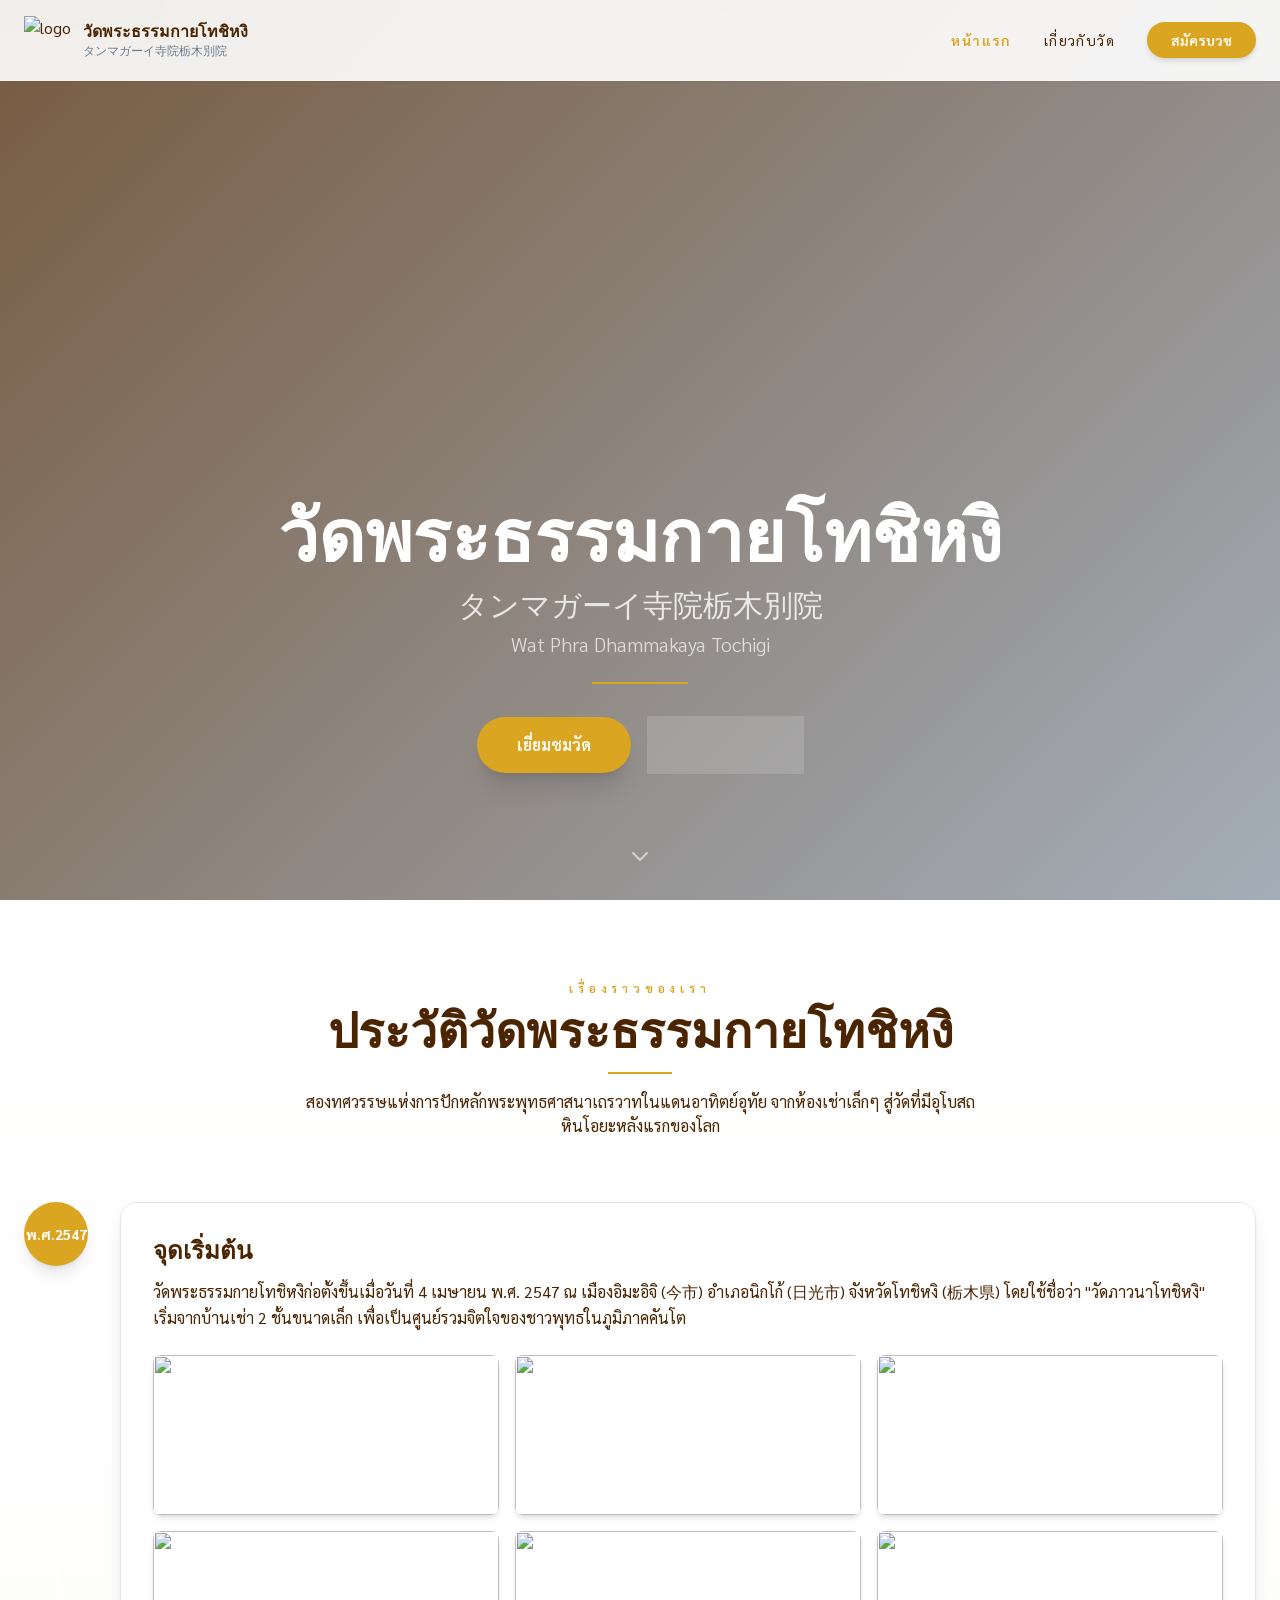
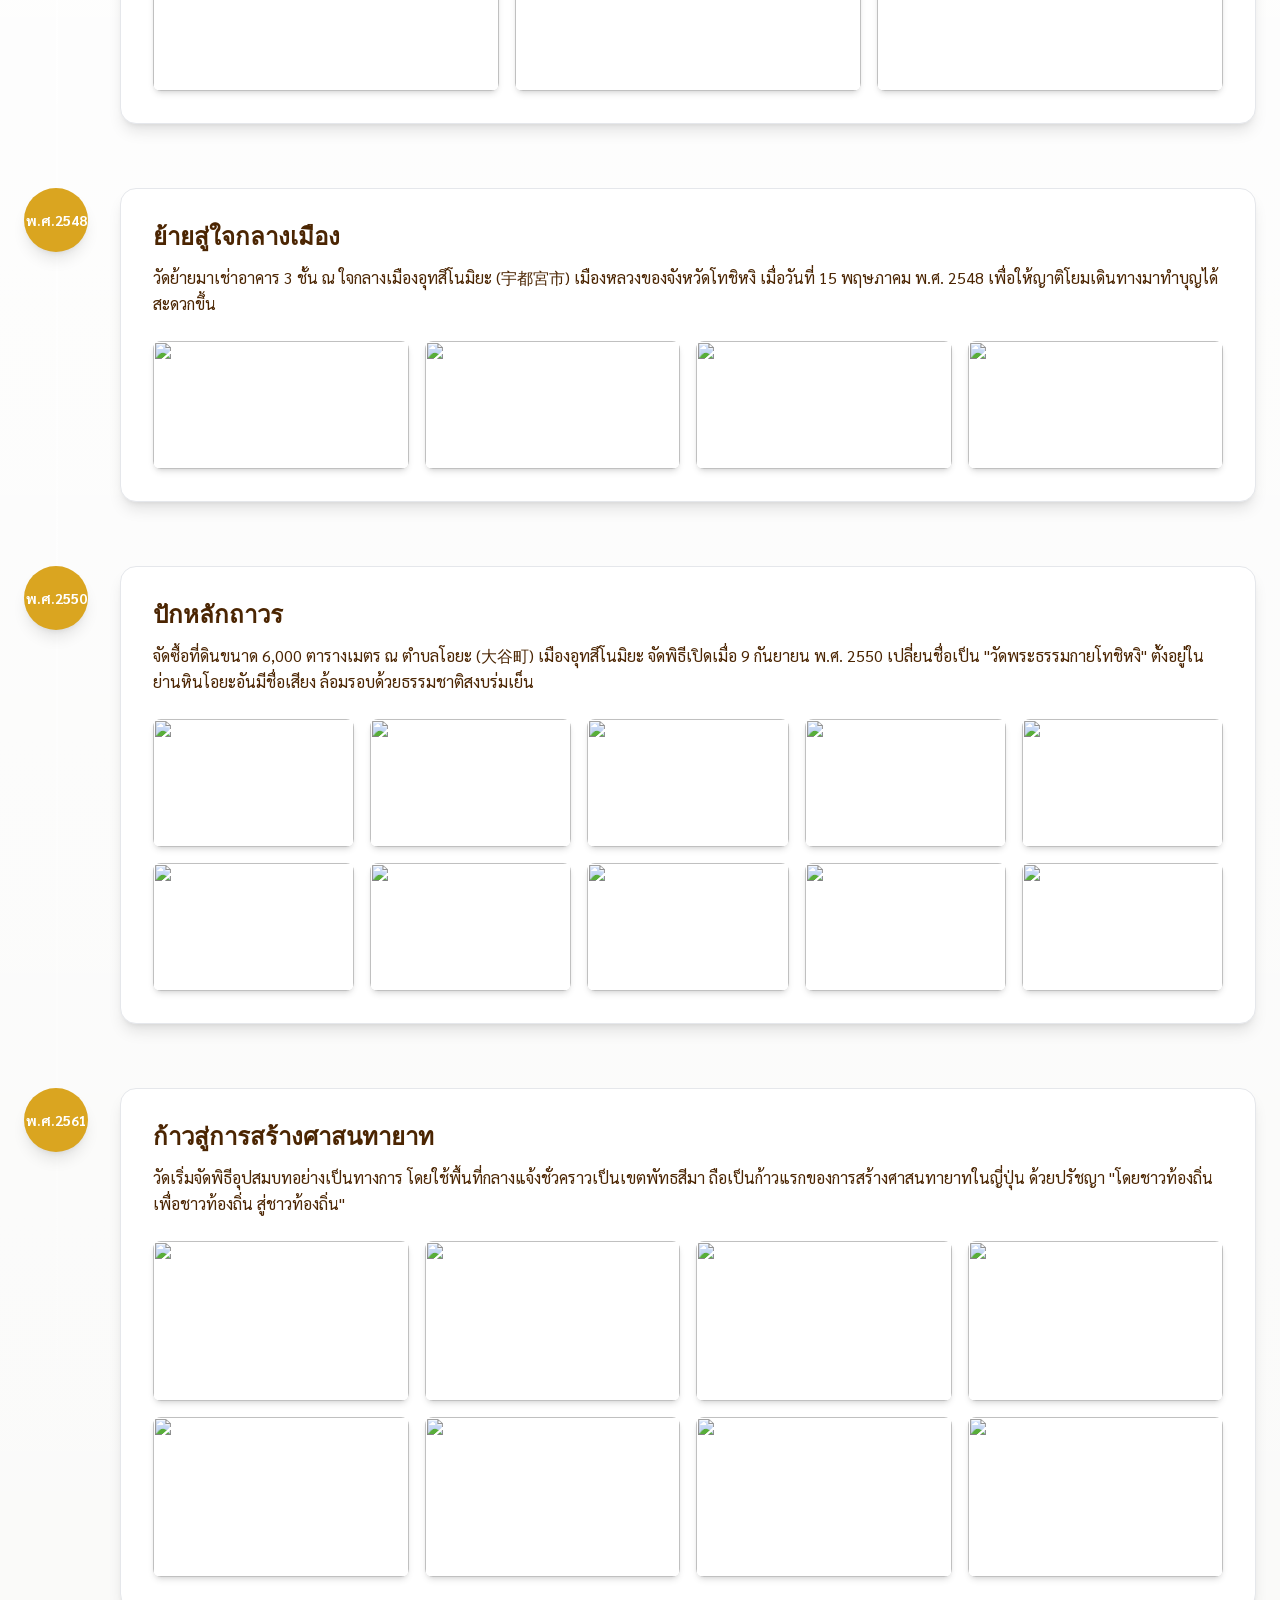
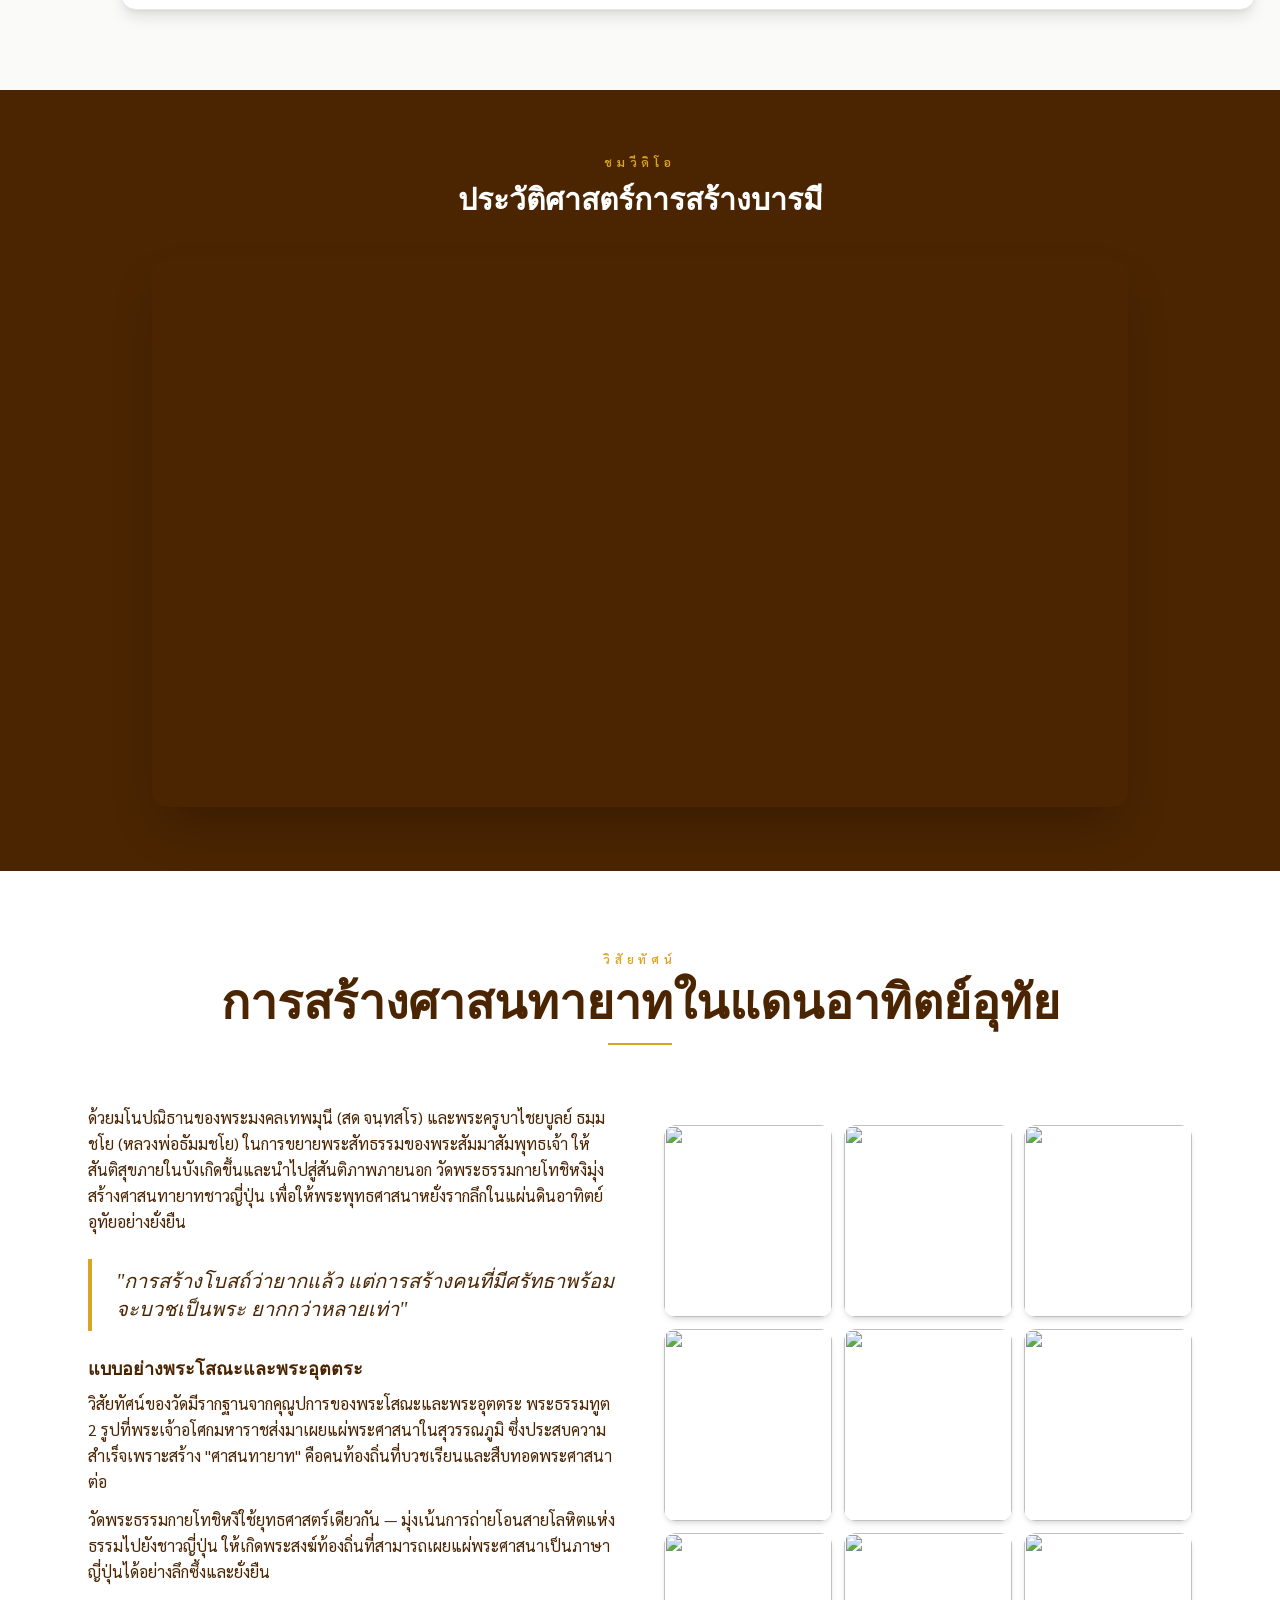
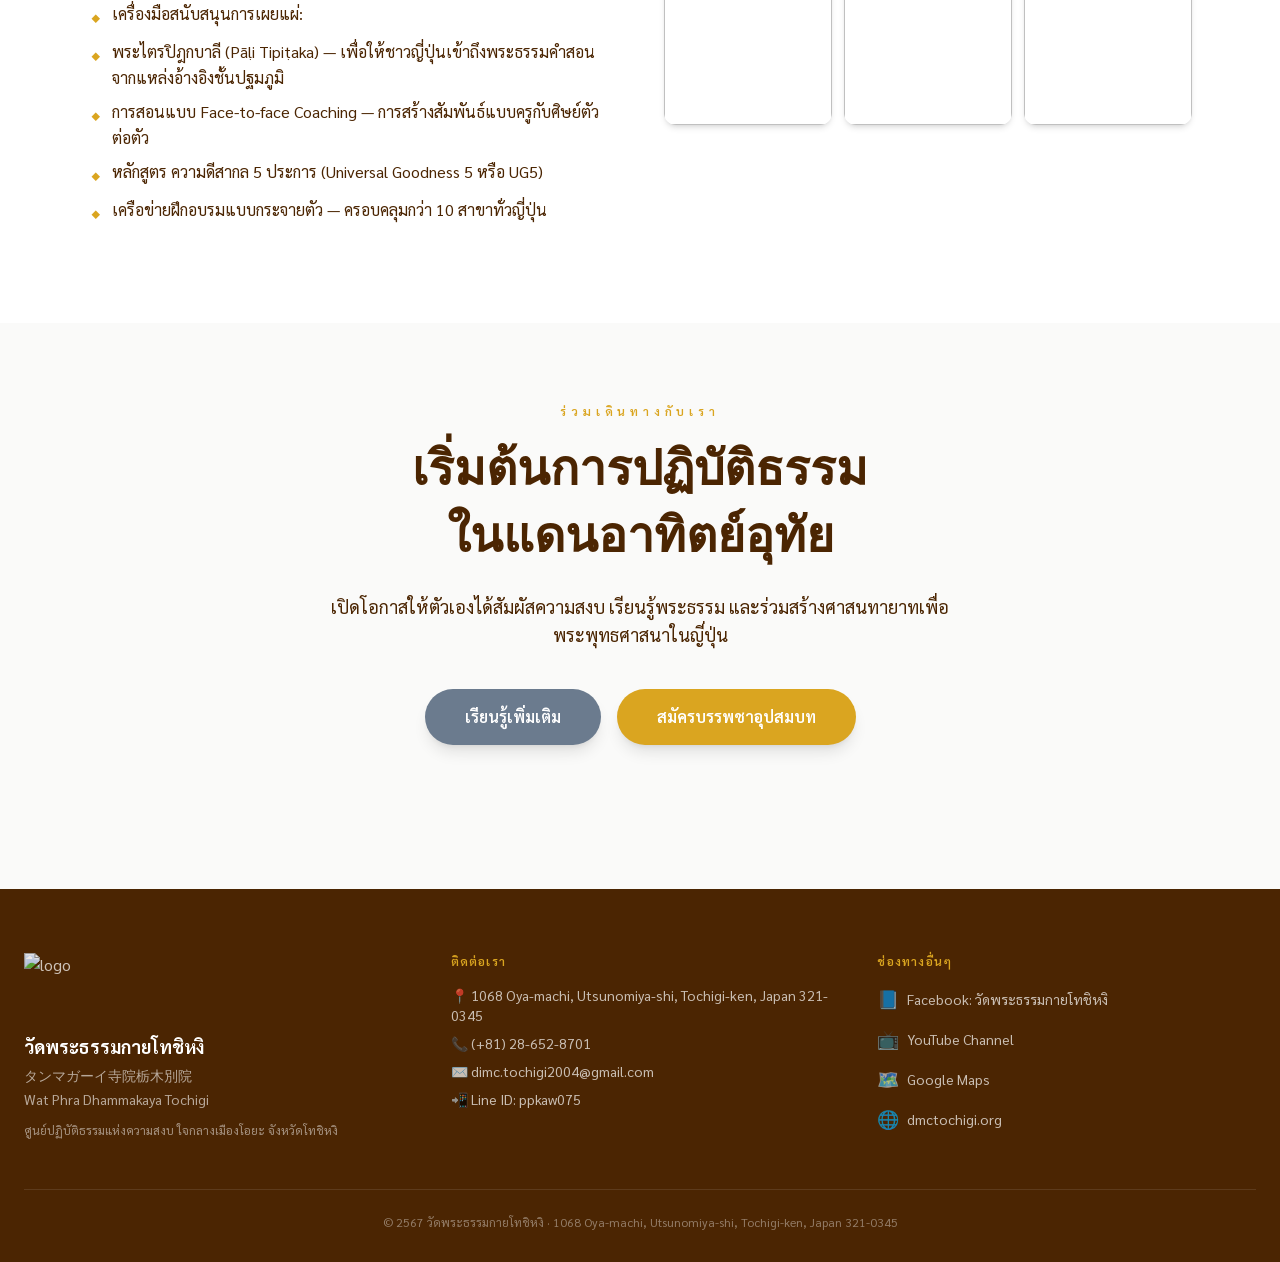
==== index.html @ 0351e1eb "Live edit by Puri" ====
<!DOCTYPE html>
<html lang="th"><head>
  <meta charset="UTF-8">
  <meta name="viewport" content="width=device-width, initial-scale=1.0">
  <title>วัดพระธรรมกายโทชิหงิ — หน้าแรก</title>
  <meta name="description" content="ศูนย์ปฏิบัติธรรมแห่งความสงบ ใจกลางเมืองโอยะ จังหวัดโทชิหงิ">

  <!-- Favicon -->
  <link rel="icon" type="image/png" href="https://pub-a71ab4f1880d46c9ba975e0786421c77.r2.dev/projects/6/images/logo_tochigi_golden_6_1.png">
  <link rel="apple-touch-icon" href="https://pub-a71ab4f1880d46c9ba975e0786421c77.r2.dev/projects/6/images/logo_tochigi_golden_6_1.png">

  <!-- Open Graph -->
  <meta property="og:title" content="วัดพระธรรมกายโทชิหงิ — หน้าแรก">
  <meta property="og:description" content="ศูนย์ปฏิบัติธรรมแห่งความสงบ ใจกลางเมืองโอยะ จังหวัดโทชิหงิ">
  <meta property="og:image" content="https://pub-a71ab4f1880d46c9ba975e0786421c77.r2.dev/projects/6/images/banner_6_193.jpg">
  <meta property="og:type" content="website">

  <!-- Twitter Card -->
  <meta name="twitter:card" content="summary_large_image">
  <meta name="twitter:title" content="วัดพระธรรมกายโทชิหงิ — หน้าแรก">
  <meta name="twitter:description" content="ศูนย์ปฏิบัติธรรมแห่งความสงบ ใจกลางเมืองโอยะ จังหวัดโทชิหงิ">
  <meta name="twitter:image" content="https://pub-a71ab4f1880d46c9ba975e0786421c77.r2.dev/projects/6/images/banner_6_193.jpg">

  <meta name="theme-color" content="#6B7B8E">

  <script src="https://cdn.tailwindcss.com"></script>
  <link href="https://fonts.googleapis.com/css2?family=Sarabun:wght@300;400;500;600;700&amp;family=Noto+Serif+Thai:wght@400;600;700&amp;family=Noto+Serif+JP:wght@400;700&amp;display=swap" rel="stylesheet">

  <style>
    :root {
      --primary: #6B7B8E;
      --accent: #DAA520;
      --dark: #4b2502;
      --secondary: #E0E7ED;
    }
    body { font-family: 'Sarabun', sans-serif; color: var(--dark); }
    .font-serif { font-family: 'Noto Serif Thai', 'Noto Serif JP', serif; }
    .text-primary { color: var(--primary); }
    .text-accent { color: var(--accent); }
    .text-dark { color: var(--dark); }
    .bg-primary { background-color: var(--primary); }
    .bg-accent { background-color: var(--accent); }
    .bg-secondary { background-color: var(--secondary); }
    .border-accent { border-color: var(--accent); }
    .bg-dark { background-color: var(--dark); }

    /* Timeline line */
    .timeline-container::before {
      content: '';
      position: absolute;
      left: 50%;
      transform: translateX(-50%);
      width: 2px;
      height: 100%;
      background: linear-gradient(to bottom, transparent, var(--accent), transparent);
    }

    /* Fade in animation */
    @keyframes fadeInUp {
      from { opacity: 0; transform: translateY(30px); }
      to { opacity: 1; transform: translateY(0); }
    }
    .fade-in { animation: fadeInUp 0.8s ease forwards; }

    /* Scrollbar */
    .scrollbar-thin::-webkit-scrollbar { height: 4px; }
    .scrollbar-thin::-webkit-scrollbar-track { background: #f1f1f1; border-radius: 2px; }
    .scrollbar-thin::-webkit-scrollbar-thumb { background: var(--accent); border-radius: 2px; }

    /* Hero overlay */
    .hero-overlay {
      background: linear-gradient(135deg, rgba(75,37,2,0.75) 0%, rgba(107,123,142,0.6) 100%);
    }
  </style>
<style>*, ::before, ::after{--tw-border-spacing-x:0;--tw-border-spacing-y:0;--tw-translate-x:0;--tw-translate-y:0;--tw-rotate:0;--tw-skew-x:0;--tw-skew-y:0;--tw-scale-x:1;--tw-scale-y:1;--tw-pan-x: ;--tw-pan-y: ;--tw-pinch-zoom: ;--tw-scroll-snap-strictness:proximity;--tw-gradient-from-position: ;--tw-gradient-via-position: ;--tw-gradient-to-position: ;--tw-ordinal: ;--tw-slashed-zero: ;--tw-numeric-figure: ;--tw-numeric-spacing: ;--tw-numeric-fraction: ;--tw-ring-inset: ;--tw-ring-offset-width:0px;--tw-ring-offset-color:#fff;--tw-ring-color:rgb(59 130 246 / 0.5);--tw-ring-offset-shadow:0 0 #0000;--tw-ring-shadow:0 0 #0000;--tw-shadow:0 0 #0000;--tw-shadow-colored:0 0 #0000;--tw-blur: ;--tw-brightness: ;--tw-contrast: ;--tw-grayscale: ;--tw-hue-rotate: ;--tw-invert: ;--tw-saturate: ;--tw-sepia: ;--tw-drop-shadow: ;--tw-backdrop-blur: ;--tw-backdrop-brightness: ;--tw-backdrop-contrast: ;--tw-backdrop-grayscale: ;--tw-backdrop-hue-rotate: ;--tw-backdrop-invert: ;--tw-backdrop-opacity: ;--tw-backdrop-saturate: ;--tw-backdrop-sepia: ;--tw-contain-size: ;--tw-contain-layout: ;--tw-contain-paint: ;--tw-contain-style: }::backdrop{--tw-border-spacing-x:0;--tw-border-spacing-y:0;--tw-translate-x:0;--tw-translate-y:0;--tw-rotate:0;--tw-skew-x:0;--tw-skew-y:0;--tw-scale-x:1;--tw-scale-y:1;--tw-pan-x: ;--tw-pan-y: ;--tw-pinch-zoom: ;--tw-scroll-snap-strictness:proximity;--tw-gradient-from-position: ;--tw-gradient-via-position: ;--tw-gradient-to-position: ;--tw-ordinal: ;--tw-slashed-zero: ;--tw-numeric-figure: ;--tw-numeric-spacing: ;--tw-numeric-fraction: ;--tw-ring-inset: ;--tw-ring-offset-width:0px;--tw-ring-offset-color:#fff;--tw-ring-color:rgb(59 130 246 / 0.5);--tw-ring-offset-shadow:0 0 #0000;--tw-ring-shadow:0 0 #0000;--tw-shadow:0 0 #0000;--tw-shadow-colored:0 0 #0000;--tw-blur: ;--tw-brightness: ;--tw-contrast: ;--tw-grayscale: ;--tw-hue-rotate: ;--tw-invert: ;--tw-saturate: ;--tw-sepia: ;--tw-drop-shadow: ;--tw-backdrop-blur: ;--tw-backdrop-brightness: ;--tw-backdrop-contrast: ;--tw-backdrop-grayscale: ;--tw-backdrop-hue-rotate: ;--tw-backdrop-invert: ;--tw-backdrop-opacity: ;--tw-backdrop-saturate: ;--tw-backdrop-sepia: ;--tw-contain-size: ;--tw-contain-layout: ;--tw-contain-paint: ;--tw-contain-style: }/* ! tailwindcss v3.4.17 | MIT License | https://tailwindcss.com */*,::after,::before{box-sizing:border-box;border-width:0;border-style:solid;border-color:#e5e7eb}::after,::before{--tw-content:''}:host,html{line-height:1.5;-webkit-text-size-adjust:100%;-moz-tab-size:4;tab-size:4;font-family:ui-sans-serif, system-ui, sans-serif, "Apple Color Emoji", "Segoe UI Emoji", "Segoe UI Symbol", "Noto Color Emoji";font-feature-settings:normal;font-variation-settings:normal;-webkit-tap-highlight-color:transparent}body{margin:0;line-height:inherit}hr{height:0;color:inherit;border-top-width:1px}abbr:where([title]){-webkit-text-decoration:underline dotted;text-decoration:underline dotted}h1,h2,h3,h4,h5,h6{font-size:inherit;font-weight:inherit}a{color:inherit;text-decoration:inherit}b,strong{font-weight:bolder}code,kbd,pre,samp{font-family:ui-monospace, SFMono-Regular, Menlo, Monaco, Consolas, "Liberation Mono", "Courier New", monospace;font-feature-settings:normal;font-variation-settings:normal;font-size:1em}small{font-size:80%}sub,sup{font-size:75%;line-height:0;position:relative;vertical-align:baseline}sub{bottom:-.25em}sup{top:-.5em}table{text-indent:0;border-color:inherit;border-collapse:collapse}button,input,optgroup,select,textarea{font-family:inherit;font-feature-settings:inherit;font-variation-settings:inherit;font-size:100%;font-weight:inherit;line-height:inherit;letter-spacing:inherit;color:inherit;margin:0;padding:0}button,select{text-transform:none}button,input:where([type=button]),input:where([type=reset]),input:where([type=submit]){-webkit-appearance:button;background-color:transparent;background-image:none}:-moz-focusring{outline:auto}:-moz-ui-invalid{box-shadow:none}progress{vertical-align:baseline}::-webkit-inner-spin-button,::-webkit-outer-spin-button{height:auto}[type=search]{-webkit-appearance:textfield;outline-offset:-2px}::-webkit-search-decoration{-webkit-appearance:none}::-webkit-file-upload-button{-webkit-appearance:button;font:inherit}summary{display:list-item}blockquote,dd,dl,figure,h1,h2,h3,h4,h5,h6,hr,p,pre{margin:0}fieldset{margin:0;padding:0}legend{padding:0}menu,ol,ul{list-style:none;margin:0;padding:0}dialog{padding:0}textarea{resize:vertical}input::placeholder,textarea::placeholder{opacity:1;color:#9ca3af}[role=button],button{cursor:pointer}:disabled{cursor:default}audio,canvas,embed,iframe,img,object,svg,video{display:block;vertical-align:middle}img,video{max-width:100%;height:auto}[hidden]:where(:not([hidden=until-found])){display:none}.fixed{position:fixed}.absolute{position:absolute}.relative{position:relative}.inset-0{inset:0px}.bottom-8{bottom:2rem}.left-1\/2{left:50%}.top-0{top:0px}.z-0{z-index:0}.z-10{z-index:10}.z-50{z-index:50}.mx-auto{margin-left:auto;margin-right:auto}.my-3{margin-top:0.75rem;margin-bottom:0.75rem}.my-4{margin-top:1rem;margin-bottom:1rem}.my-6{margin-top:1.5rem;margin-bottom:1.5rem}.mb-1{margin-bottom:0.25rem}.mb-10{margin-bottom:2.5rem}.mb-12{margin-bottom:3rem}.mb-16{margin-bottom:4rem}.mb-2{margin-bottom:0.5rem}.mb-3{margin-bottom:0.75rem}.mb-4{margin-bottom:1rem}.mb-6{margin-bottom:1.5rem}.mb-8{margin-bottom:2rem}.ml-auto{margin-left:auto}.mt-1{margin-top:0.25rem}.mt-16{margin-top:4rem}.mt-2{margin-top:0.5rem}.mt-3{margin-top:0.75rem}.mt-4{margin-top:1rem}.mt-6{margin-top:1.5rem}.mt-8{margin-top:2rem}.block{display:block}.flex{display:flex}.grid{display:grid}.hidden{display:none}.h-0\.5{height:0.125rem}.h-12{height:3rem}.h-16{height:4rem}.h-24{height:6rem}.h-4{height:1rem}.h-48{height:12rem}.h-6{height:1.5rem}.h-full{height:100%}.min-h-screen{min-height:100vh}.w-16{width:4rem}.w-24{width:6rem}.w-36{width:9rem}.w-4{width:1rem}.w-5\/12{width:41.666667%}.w-6{width:1.5rem}.w-auto{width:auto}.w-full{width:100%}.max-w-2xl{max-width:42rem}.max-w-4xl{max-width:56rem}.max-w-5xl{max-width:64rem}.max-w-6xl{max-width:72rem}.max-w-7xl{max-width:80rem}.flex-shrink-0{flex-shrink:0}.-translate-x-1\/2{--tw-translate-x:-50%;transform:translate(var(--tw-translate-x), var(--tw-translate-y)) rotate(var(--tw-rotate)) skewX(var(--tw-skew-x)) skewY(var(--tw-skew-y)) scaleX(var(--tw-scale-x)) scaleY(var(--tw-scale-y))}@keyframes bounce{0%, 100%{transform:translateY(-25%);animation-timing-function:cubic-bezier(0.8,0,1,1)}50%{transform:none;animation-timing-function:cubic-bezier(0,0,0.2,1)}}.animate-bounce{animation:bounce 1s infinite}.grid-cols-1{grid-template-columns:repeat(1, minmax(0, 1fr))}.grid-cols-2{grid-template-columns:repeat(2, minmax(0, 1fr))}.flex-col{flex-direction:column}.items-start{align-items:flex-start}.items-center{align-items:center}.justify-center{justify-content:center}.justify-between{justify-content:space-between}.gap-12{gap:3rem}.gap-2{gap:0.5rem}.gap-3{gap:0.75rem}.gap-4{gap:1rem}.gap-8{gap:2rem}.space-y-2 > :not([hidden]) ~ :not([hidden]){--tw-space-y-reverse:0;margin-top:calc(0.5rem * calc(1 - var(--tw-space-y-reverse)));margin-bottom:calc(0.5rem * var(--tw-space-y-reverse))}.space-y-3 > :not([hidden]) ~ :not([hidden]){--tw-space-y-reverse:0;margin-top:calc(0.75rem * calc(1 - var(--tw-space-y-reverse)));margin-bottom:calc(0.75rem * var(--tw-space-y-reverse))}.overflow-hidden{overflow:hidden}.overflow-x-auto{overflow-x:auto}.rounded-2xl{border-radius:1rem}.rounded-full{border-radius:9999px}.rounded-lg{border-radius:0.5rem}.rounded-xl{border-radius:0.75rem}.border{border-width:1px}.border-4{border-width:4px}.border-b{border-bottom-width:1px}.border-l-4{border-left-width:4px}.border-t{border-top-width:1px}.border-stone-100{--tw-border-opacity:1;border-color:rgb(245 245 244 / var(--tw-border-opacity, 1))}.border-stone-50{--tw-border-opacity:1;border-color:rgb(250 250 249 / var(--tw-border-opacity, 1))}.border-white{--tw-border-opacity:1;border-color:rgb(255 255 255 / var(--tw-border-opacity, 1))}.border-white\/10{border-color:rgb(255 255 255 / 0.1)}.border-white\/40{border-color:rgb(255 255 255 / 0.4)}.bg-stone-50{--tw-bg-opacity:1;background-color:rgb(250 250 249 / var(--tw-bg-opacity, 1))}.bg-white{--tw-bg-opacity:1;background-color:rgb(255 255 255 / var(--tw-bg-opacity, 1))}.bg-white\/15{background-color:rgb(255 255 255 / 0.15)}.bg-white\/90{background-color:rgb(255 255 255 / 0.9)}.bg-gradient-to-br{background-image:linear-gradient(to bottom right, var(--tw-gradient-stops))}.object-contain{object-fit:contain}.object-cover{object-fit:cover}.p-6{padding:1.5rem}.px-10{padding-left:2.5rem;padding-right:2.5rem}.px-3{padding-left:0.75rem;padding-right:0.75rem}.px-6{padding-left:1.5rem;padding-right:1.5rem}.py-1{padding-top:0.25rem;padding-bottom:0.25rem}.py-16{padding-top:4rem;padding-bottom:4rem}.py-2{padding-top:0.5rem;padding-bottom:0.5rem}.py-20{padding-top:5rem;padding-bottom:5rem}.py-24{padding-top:6rem;padding-bottom:6rem}.py-4{padding-top:1rem;padding-bottom:1rem}.pb-2{padding-bottom:0.5rem}.pb-8{padding-bottom:2rem}.pl-10{padding-left:2.5rem}.pl-6{padding-left:1.5rem}.pr-10{padding-right:2.5rem}.pt-16{padding-top:4rem}.pt-20{padding-top:5rem}.pt-6{padding-top:1.5rem}.text-center{text-align:center}.text-right{text-align:right}.font-serif{font-family:ui-serif, Georgia, Cambria, "Times New Roman", Times, serif}.text-2xl{font-size:1.5rem;line-height:2rem}.text-3xl{font-size:1.875rem;line-height:2.25rem}.text-4xl{font-size:2.25rem;line-height:2.5rem}.text-5xl{font-size:3rem;line-height:1}.text-base{font-size:1rem;line-height:1.5rem}.text-lg{font-size:1.125rem;line-height:1.75rem}.text-sm{font-size:0.875rem;line-height:1.25rem}.text-xl{font-size:1.25rem;line-height:1.75rem}.text-xs{font-size:0.75rem;line-height:1rem}.font-bold{font-weight:700}.font-light{font-weight:300}.font-semibold{font-weight:600}.uppercase{text-transform:uppercase}.italic{font-style:italic}.leading-relaxed{line-height:1.625}.leading-tight{line-height:1.25}.tracking-\[0\.4em\]{letter-spacing:0.4em}.tracking-wider{letter-spacing:0.05em}.tracking-widest{letter-spacing:0.1em}.text-white{--tw-text-opacity:1;color:rgb(255 255 255 / var(--tw-text-opacity, 1))}.text-white\/40{color:rgb(255 255 255 / 0.4)}.text-white\/50{color:rgb(255 255 255 / 0.5)}.text-white\/60{color:rgb(255 255 255 / 0.6)}.text-white\/70{color:rgb(255 255 255 / 0.7)}.text-white\/80{color:rgb(255 255 255 / 0.8)}.opacity-90{opacity:0.9}.shadow-2xl{--tw-shadow:0 25px 50px -12px rgb(0 0 0 / 0.25);--tw-shadow-colored:0 25px 50px -12px var(--tw-shadow-color);box-shadow:var(--tw-ring-offset-shadow, 0 0 #0000), var(--tw-ring-shadow, 0 0 #0000), var(--tw-shadow)}.shadow-lg{--tw-shadow:0 10px 15px -3px rgb(0 0 0 / 0.1), 0 4px 6px -4px rgb(0 0 0 / 0.1);--tw-shadow-colored:0 10px 15px -3px var(--tw-shadow-color), 0 4px 6px -4px var(--tw-shadow-color);box-shadow:var(--tw-ring-offset-shadow, 0 0 #0000), var(--tw-ring-shadow, 0 0 #0000), var(--tw-shadow)}.shadow-md{--tw-shadow:0 4px 6px -1px rgb(0 0 0 / 0.1), 0 2px 4px -2px rgb(0 0 0 / 0.1);--tw-shadow-colored:0 4px 6px -1px var(--tw-shadow-color), 0 2px 4px -2px var(--tw-shadow-color);box-shadow:var(--tw-ring-offset-shadow, 0 0 #0000), var(--tw-ring-shadow, 0 0 #0000), var(--tw-shadow)}.shadow-sm{--tw-shadow:0 1px 2px 0 rgb(0 0 0 / 0.05);--tw-shadow-colored:0 1px 2px 0 var(--tw-shadow-color);box-shadow:var(--tw-ring-offset-shadow, 0 0 #0000), var(--tw-ring-shadow, 0 0 #0000), var(--tw-shadow)}.shadow-xl{--tw-shadow:0 20px 25px -5px rgb(0 0 0 / 0.1), 0 8px 10px -6px rgb(0 0 0 / 0.1);--tw-shadow-colored:0 20px 25px -5px var(--tw-shadow-color), 0 8px 10px -6px var(--tw-shadow-color);box-shadow:var(--tw-ring-offset-shadow, 0 0 #0000), var(--tw-ring-shadow, 0 0 #0000), var(--tw-shadow)}.backdrop-blur-md{--tw-backdrop-blur:blur(12px);-webkit-backdrop-filter:var(--tw-backdrop-blur) var(--tw-backdrop-brightness) var(--tw-backdrop-contrast) var(--tw-backdrop-grayscale) var(--tw-backdrop-hue-rotate) var(--tw-backdrop-invert) var(--tw-backdrop-opacity) var(--tw-backdrop-saturate) var(--tw-backdrop-sepia);backdrop-filter:var(--tw-backdrop-blur) var(--tw-backdrop-brightness) var(--tw-backdrop-contrast) var(--tw-backdrop-grayscale) var(--tw-backdrop-hue-rotate) var(--tw-backdrop-invert) var(--tw-backdrop-opacity) var(--tw-backdrop-saturate) var(--tw-backdrop-sepia)}.backdrop-blur-sm{--tw-backdrop-blur:blur(4px);-webkit-backdrop-filter:var(--tw-backdrop-blur) var(--tw-backdrop-brightness) var(--tw-backdrop-contrast) var(--tw-backdrop-grayscale) var(--tw-backdrop-hue-rotate) var(--tw-backdrop-invert) var(--tw-backdrop-opacity) var(--tw-backdrop-saturate) var(--tw-backdrop-sepia);backdrop-filter:var(--tw-backdrop-blur) var(--tw-backdrop-brightness) var(--tw-backdrop-contrast) var(--tw-backdrop-grayscale) var(--tw-backdrop-hue-rotate) var(--tw-backdrop-invert) var(--tw-backdrop-opacity) var(--tw-backdrop-saturate) var(--tw-backdrop-sepia)}.transition-all{transition-property:all;transition-timing-function:cubic-bezier(0.4, 0, 0.2, 1);transition-duration:150ms}.transition-colors{transition-property:color, background-color, border-color, fill, stroke, -webkit-text-decoration-color;transition-property:color, background-color, border-color, text-decoration-color, fill, stroke;transition-property:color, background-color, border-color, text-decoration-color, fill, stroke, -webkit-text-decoration-color;transition-timing-function:cubic-bezier(0.4, 0, 0.2, 1);transition-duration:150ms}.transition-shadow{transition-property:box-shadow;transition-timing-function:cubic-bezier(0.4, 0, 0.2, 1);transition-duration:150ms}.transition-transform{transition-property:transform;transition-timing-function:cubic-bezier(0.4, 0, 0.2, 1);transition-duration:150ms}.duration-300{transition-duration:300ms}.hover\:-translate-y-1:hover{--tw-translate-y:-0.25rem;transform:translate(var(--tw-translate-x), var(--tw-translate-y)) rotate(var(--tw-rotate)) skewX(var(--tw-skew-x)) skewY(var(--tw-skew-y)) scaleX(var(--tw-scale-x)) scaleY(var(--tw-scale-y))}.hover\:scale-105:hover{--tw-scale-x:1.05;--tw-scale-y:1.05;transform:translate(var(--tw-translate-x), var(--tw-translate-y)) rotate(var(--tw-rotate)) skewX(var(--tw-skew-x)) skewY(var(--tw-skew-y)) scaleX(var(--tw-scale-x)) scaleY(var(--tw-scale-y))}.hover\:bg-white\/25:hover{background-color:rgb(255 255 255 / 0.25)}.hover\:text-white:hover{--tw-text-opacity:1;color:rgb(255 255 255 / var(--tw-text-opacity, 1))}.hover\:shadow-2xl:hover{--tw-shadow:0 25px 50px -12px rgb(0 0 0 / 0.25);--tw-shadow-colored:0 25px 50px -12px var(--tw-shadow-color);box-shadow:var(--tw-ring-offset-shadow, 0 0 #0000), var(--tw-ring-shadow, 0 0 #0000), var(--tw-shadow)}.hover\:shadow-md:hover{--tw-shadow:0 4px 6px -1px rgb(0 0 0 / 0.1), 0 2px 4px -2px rgb(0 0 0 / 0.1);--tw-shadow-colored:0 4px 6px -1px var(--tw-shadow-color), 0 2px 4px -2px var(--tw-shadow-color);box-shadow:var(--tw-ring-offset-shadow, 0 0 #0000), var(--tw-ring-shadow, 0 0 #0000), var(--tw-shadow)}.hover\:shadow-xl:hover{--tw-shadow:0 20px 25px -5px rgb(0 0 0 / 0.1), 0 8px 10px -6px rgb(0 0 0 / 0.1);--tw-shadow-colored:0 20px 25px -5px var(--tw-shadow-color), 0 8px 10px -6px var(--tw-shadow-color);box-shadow:var(--tw-ring-offset-shadow, 0 0 #0000), var(--tw-ring-shadow, 0 0 #0000), var(--tw-shadow)}@media (min-width: 640px){.sm\:flex-row{flex-direction:row}}@media (min-width: 768px){.md\:flex{display:flex}.md\:hidden{display:none}.md\:grid-cols-2{grid-template-columns:repeat(2, minmax(0, 1fr))}.md\:grid-cols-3{grid-template-columns:repeat(3, minmax(0, 1fr))}.md\:text-3xl{font-size:1.875rem;line-height:2.25rem}.md\:text-5xl{font-size:3rem;line-height:1}.md\:text-7xl{font-size:4.5rem;line-height:1}.md\:text-xl{font-size:1.25rem;line-height:1.75rem}}</style><style>*, ::before, ::after{--tw-border-spacing-x:0;--tw-border-spacing-y:0;--tw-translate-x:0;--tw-translate-y:0;--tw-rotate:0;--tw-skew-x:0;--tw-skew-y:0;--tw-scale-x:1;--tw-scale-y:1;--tw-pan-x: ;--tw-pan-y: ;--tw-pinch-zoom: ;--tw-scroll-snap-strictness:proximity;--tw-gradient-from-position: ;--tw-gradient-via-position: ;--tw-gradient-to-position: ;--tw-ordinal: ;--tw-slashed-zero: ;--tw-numeric-figure: ;--tw-numeric-spacing: ;--tw-numeric-fraction: ;--tw-ring-inset: ;--tw-ring-offset-width:0px;--tw-ring-offset-color:#fff;--tw-ring-color:rgb(59 130 246 / 0.5);--tw-ring-offset-shadow:0 0 #0000;--tw-ring-shadow:0 0 #0000;--tw-shadow:0 0 #0000;--tw-shadow-colored:0 0 #0000;--tw-blur: ;--tw-brightness: ;--tw-contrast: ;--tw-grayscale: ;--tw-hue-rotate: ;--tw-invert: ;--tw-saturate: ;--tw-sepia: ;--tw-drop-shadow: ;--tw-backdrop-blur: ;--tw-backdrop-brightness: ;--tw-backdrop-contrast: ;--tw-backdrop-grayscale: ;--tw-backdrop-hue-rotate: ;--tw-backdrop-invert: ;--tw-backdrop-opacity: ;--tw-backdrop-saturate: ;--tw-backdrop-sepia: ;--tw-contain-size: ;--tw-contain-layout: ;--tw-contain-paint: ;--tw-contain-style: }::backdrop{--tw-border-spacing-x:0;--tw-border-spacing-y:0;--tw-translate-x:0;--tw-translate-y:0;--tw-rotate:0;--tw-skew-x:0;--tw-skew-y:0;--tw-scale-x:1;--tw-scale-y:1;--tw-pan-x: ;--tw-pan-y: ;--tw-pinch-zoom: ;--tw-scroll-snap-strictness:proximity;--tw-gradient-from-position: ;--tw-gradient-via-position: ;--tw-gradient-to-position: ;--tw-ordinal: ;--tw-slashed-zero: ;--tw-numeric-figure: ;--tw-numeric-spacing: ;--tw-numeric-fraction: ;--tw-ring-inset: ;--tw-ring-offset-width:0px;--tw-ring-offset-color:#fff;--tw-ring-color:rgb(59 130 246 / 0.5);--tw-ring-offset-shadow:0 0 #0000;--tw-ring-shadow:0 0 #0000;--tw-shadow:0 0 #0000;--tw-shadow-colored:0 0 #0000;--tw-blur: ;--tw-brightness: ;--tw-contrast: ;--tw-grayscale: ;--tw-hue-rotate: ;--tw-invert: ;--tw-saturate: ;--tw-sepia: ;--tw-drop-shadow: ;--tw-backdrop-blur: ;--tw-backdrop-brightness: ;--tw-backdrop-contrast: ;--tw-backdrop-grayscale: ;--tw-backdrop-hue-rotate: ;--tw-backdrop-invert: ;--tw-backdrop-opacity: ;--tw-backdrop-saturate: ;--tw-backdrop-sepia: ;--tw-contain-size: ;--tw-contain-layout: ;--tw-contain-paint: ;--tw-contain-style: }/* ! tailwindcss v3.4.17 | MIT License | https://tailwindcss.com */*,::after,::before{box-sizing:border-box;border-width:0;border-style:solid;border-color:#e5e7eb}::after,::before{--tw-content:''}:host,html{line-height:1.5;-webkit-text-size-adjust:100%;-moz-tab-size:4;tab-size:4;font-family:ui-sans-serif, system-ui, sans-serif, "Apple Color Emoji", "Segoe UI Emoji", "Segoe UI Symbol", "Noto Color Emoji";font-feature-settings:normal;font-variation-settings:normal;-webkit-tap-highlight-color:transparent}body{margin:0;line-height:inherit}hr{height:0;color:inherit;border-top-width:1px}abbr:where([title]){-webkit-text-decoration:underline dotted;text-decoration:underline dotted}h1,h2,h3,h4,h5,h6{font-size:inherit;font-weight:inherit}a{color:inherit;text-decoration:inherit}b,strong{font-weight:bolder}code,kbd,pre,samp{font-family:ui-monospace, SFMono-Regular, Menlo, Monaco, Consolas, "Liberation Mono", "Courier New", monospace;font-feature-settings:normal;font-variation-settings:normal;font-size:1em}small{font-size:80%}sub,sup{font-size:75%;line-height:0;position:relative;vertical-align:baseline}sub{bottom:-.25em}sup{top:-.5em}table{text-indent:0;border-color:inherit;border-collapse:collapse}button,input,optgroup,select,textarea{font-family:inherit;font-feature-settings:inherit;font-variation-settings:inherit;font-size:100%;font-weight:inherit;line-height:inherit;letter-spacing:inherit;color:inherit;margin:0;padding:0}button,select{text-transform:none}button,input:where([type=button]),input:where([type=reset]),input:where([type=submit]){-webkit-appearance:button;background-color:transparent;background-image:none}:-moz-focusring{outline:auto}:-moz-ui-invalid{box-shadow:none}progress{vertical-align:baseline}::-webkit-inner-spin-button,::-webkit-outer-spin-button{height:auto}[type=search]{-webkit-appearance:textfield;outline-offset:-2px}::-webkit-search-decoration{-webkit-appearance:none}::-webkit-file-upload-button{-webkit-appearance:button;font:inherit}summary{display:list-item}blockquote,dd,dl,figure,h1,h2,h3,h4,h5,h6,hr,p,pre{margin:0}fieldset{margin:0;padding:0}legend{padding:0}menu,ol,ul{list-style:none;margin:0;padding:0}dialog{padding:0}textarea{resize:vertical}input::placeholder,textarea::placeholder{opacity:1;color:#9ca3af}[role=button],button{cursor:pointer}:disabled{cursor:default}audio,canvas,embed,iframe,img,object,svg,video{display:block;vertical-align:middle}img,video{max-width:100%;height:auto}[hidden]:where(:not([hidden=until-found])){display:none}.fixed{position:fixed}.absolute{position:absolute}.relative{position:relative}.inset-0{inset:0px}.bottom-8{bottom:2rem}.left-1\/2{left:50%}.top-0{top:0px}.bottom-0{bottom:0px}.left-0{left:0px}.z-0{z-index:0}.z-10{z-index:10}.z-50{z-index:50}.mx-auto{margin-left:auto;margin-right:auto}.my-3{margin-top:0.75rem;margin-bottom:0.75rem}.my-4{margin-top:1rem;margin-bottom:1rem}.my-6{margin-top:1.5rem;margin-bottom:1.5rem}.mb-1{margin-bottom:0.25rem}.mb-10{margin-bottom:2.5rem}.mb-12{margin-bottom:3rem}.mb-16{margin-bottom:4rem}.mb-2{margin-bottom:0.5rem}.mb-3{margin-bottom:0.75rem}.mb-4{margin-bottom:1rem}.mb-6{margin-bottom:1.5rem}.mb-8{margin-bottom:2rem}.ml-auto{margin-left:auto}.mt-1{margin-top:0.25rem}.mt-16{margin-top:4rem}.mt-2{margin-top:0.5rem}.mt-3{margin-top:0.75rem}.mt-4{margin-top:1rem}.mt-6{margin-top:1.5rem}.mt-8{margin-top:2rem}.ml-8{margin-left:2rem}.block{display:block}.inline-block{display:inline-block}.flex{display:flex}.grid{display:grid}.hidden{display:none}.h-0\.5{height:0.125rem}.h-12{height:3rem}.h-16{height:4rem}.h-24{height:6rem}.h-4{height:1rem}.h-48{height:12rem}.h-6{height:1.5rem}.h-full{height:100%}.h-32{height:8rem}.h-40{height:10rem}.min-h-screen{min-height:100vh}.w-16{width:4rem}.w-24{width:6rem}.w-36{width:9rem}.w-4{width:1rem}.w-5\/12{width:41.666667%}.w-6{width:1.5rem}.w-auto{width:auto}.w-full{width:100%}.w-0\.5{width:0.125rem}.max-w-2xl{max-width:42rem}.max-w-4xl{max-width:56rem}.max-w-5xl{max-width:64rem}.max-w-6xl{max-width:72rem}.max-w-7xl{max-width:80rem}.flex-1{flex:1 1 0%}.flex-shrink-0{flex-shrink:0}.-translate-x-1\/2{--tw-translate-x:-50%;transform:translate(var(--tw-translate-x), var(--tw-translate-y)) rotate(var(--tw-rotate)) skewX(var(--tw-skew-x)) skewY(var(--tw-skew-y)) scaleX(var(--tw-scale-x)) scaleY(var(--tw-scale-y))}@keyframes bounce{0%, 100%{transform:translateY(-25%);animation-timing-function:cubic-bezier(0.8,0,1,1)}50%{transform:none;animation-timing-function:cubic-bezier(0,0,0.2,1)}}.animate-bounce{animation:bounce 1s infinite}.grid-cols-1{grid-template-columns:repeat(1, minmax(0, 1fr))}.grid-cols-2{grid-template-columns:repeat(2, minmax(0, 1fr))}.flex-col{flex-direction:column}.items-start{align-items:flex-start}.items-center{align-items:center}.justify-center{justify-content:center}.justify-between{justify-content:space-between}.gap-12{gap:3rem}.gap-2{gap:0.5rem}.gap-3{gap:0.75rem}.gap-4{gap:1rem}.gap-8{gap:2rem}.space-y-2 > :not([hidden]) ~ :not([hidden]){--tw-space-y-reverse:0;margin-top:calc(0.5rem * calc(1 - var(--tw-space-y-reverse)));margin-bottom:calc(0.5rem * var(--tw-space-y-reverse))}.space-y-3 > :not([hidden]) ~ :not([hidden]){--tw-space-y-reverse:0;margin-top:calc(0.75rem * calc(1 - var(--tw-space-y-reverse)));margin-bottom:calc(0.75rem * var(--tw-space-y-reverse))}.overflow-hidden{overflow:hidden}.overflow-x-auto{overflow-x:auto}.rounded-2xl{border-radius:1rem}.rounded-full{border-radius:9999px}.rounded-lg{border-radius:0.5rem}.rounded-xl{border-radius:0.75rem}.border{border-width:1px}.border-4{border-width:4px}.border-b{border-bottom-width:1px}.border-l-4{border-left-width:4px}.border-t{border-top-width:1px}.border-stone-100{--tw-border-opacity:1;border-color:rgb(245 245 244 / var(--tw-border-opacity, 1))}.border-stone-50{--tw-border-opacity:1;border-color:rgb(250 250 249 / var(--tw-border-opacity, 1))}.border-white{--tw-border-opacity:1;border-color:rgb(255 255 255 / var(--tw-border-opacity, 1))}.border-white\/10{border-color:rgb(255 255 255 / 0.1)}.border-white\/40{border-color:rgb(255 255 255 / 0.4)}.bg-stone-50{--tw-bg-opacity:1;background-color:rgb(250 250 249 / var(--tw-bg-opacity, 1))}.bg-white{--tw-bg-opacity:1;background-color:rgb(255 255 255 / var(--tw-bg-opacity, 1))}.bg-white\/15{background-color:rgb(255 255 255 / 0.15)}.bg-white\/90{background-color:rgb(255 255 255 / 0.9)}.bg-gradient-to-br{background-image:linear-gradient(to bottom right, var(--tw-gradient-stops))}.bg-gradient-to-b{background-image:linear-gradient(to bottom, var(--tw-gradient-stops))}.from-white{--tw-gradient-from:#fff var(--tw-gradient-from-position);--tw-gradient-to:rgb(255 255 255 / 0) var(--tw-gradient-to-position);--tw-gradient-stops:var(--tw-gradient-from), var(--tw-gradient-to)}.object-contain{object-fit:contain}.object-cover{object-fit:cover}.p-6{padding:1.5rem}.p-8{padding:2rem}.px-10{padding-left:2.5rem;padding-right:2.5rem}.px-3{padding-left:0.75rem;padding-right:0.75rem}.px-6{padding-left:1.5rem;padding-right:1.5rem}.py-1{padding-top:0.25rem;padding-bottom:0.25rem}.py-16{padding-top:4rem;padding-bottom:4rem}.py-2{padding-top:0.5rem;padding-bottom:0.5rem}.py-20{padding-top:5rem;padding-bottom:5rem}.py-24{padding-top:6rem;padding-bottom:6rem}.py-4{padding-top:1rem;padding-bottom:1rem}.px-4{padding-left:1rem;padding-right:1rem}.pb-2{padding-bottom:0.5rem}.pb-8{padding-bottom:2rem}.pl-10{padding-left:2.5rem}.pl-6{padding-left:1.5rem}.pr-10{padding-right:2.5rem}.pt-16{padding-top:4rem}.pt-20{padding-top:5rem}.pt-6{padding-top:1.5rem}.text-center{text-align:center}.text-right{text-align:right}.font-serif{font-family:ui-serif, Georgia, Cambria, "Times New Roman", Times, serif}.text-2xl{font-size:1.5rem;line-height:2rem}.text-3xl{font-size:1.875rem;line-height:2.25rem}.text-4xl{font-size:2.25rem;line-height:2.5rem}.text-5xl{font-size:3rem;line-height:1}.text-base{font-size:1rem;line-height:1.5rem}.text-lg{font-size:1.125rem;line-height:1.75rem}.text-sm{font-size:0.875rem;line-height:1.25rem}.text-xl{font-size:1.25rem;line-height:1.75rem}.text-xs{font-size:0.75rem;line-height:1rem}.font-bold{font-weight:700}.font-light{font-weight:300}.font-semibold{font-weight:600}.uppercase{text-transform:uppercase}.italic{font-style:italic}.leading-relaxed{line-height:1.625}.leading-tight{line-height:1.25}.tracking-\[0\.4em\]{letter-spacing:0.4em}.tracking-wider{letter-spacing:0.05em}.tracking-widest{letter-spacing:0.1em}.text-white{--tw-text-opacity:1;color:rgb(255 255 255 / var(--tw-text-opacity, 1))}.text-white\/40{color:rgb(255 255 255 / 0.4)}.text-white\/50{color:rgb(255 255 255 / 0.5)}.text-white\/60{color:rgb(255 255 255 / 0.6)}.text-white\/70{color:rgb(255 255 255 / 0.7)}.text-white\/80{color:rgb(255 255 255 / 0.8)}.opacity-90{opacity:0.9}.shadow-2xl{--tw-shadow:0 25px 50px -12px rgb(0 0 0 / 0.25);--tw-shadow-colored:0 25px 50px -12px var(--tw-shadow-color);box-shadow:var(--tw-ring-offset-shadow, 0 0 #0000), var(--tw-ring-shadow, 0 0 #0000), var(--tw-shadow)}.shadow-lg{--tw-shadow:0 10px 15px -3px rgb(0 0 0 / 0.1), 0 4px 6px -4px rgb(0 0 0 / 0.1);--tw-shadow-colored:0 10px 15px -3px var(--tw-shadow-color), 0 4px 6px -4px var(--tw-shadow-color);box-shadow:var(--tw-ring-offset-shadow, 0 0 #0000), var(--tw-ring-shadow, 0 0 #0000), var(--tw-shadow)}.shadow-md{--tw-shadow:0 4px 6px -1px rgb(0 0 0 / 0.1), 0 2px 4px -2px rgb(0 0 0 / 0.1);--tw-shadow-colored:0 4px 6px -1px var(--tw-shadow-color), 0 2px 4px -2px var(--tw-shadow-color);box-shadow:var(--tw-ring-offset-shadow, 0 0 #0000), var(--tw-ring-shadow, 0 0 #0000), var(--tw-shadow)}.shadow-sm{--tw-shadow:0 1px 2px 0 rgb(0 0 0 / 0.05);--tw-shadow-colored:0 1px 2px 0 var(--tw-shadow-color);box-shadow:var(--tw-ring-offset-shadow, 0 0 #0000), var(--tw-ring-shadow, 0 0 #0000), var(--tw-shadow)}.shadow-xl{--tw-shadow:0 20px 25px -5px rgb(0 0 0 / 0.1), 0 8px 10px -6px rgb(0 0 0 / 0.1);--tw-shadow-colored:0 20px 25px -5px var(--tw-shadow-color), 0 8px 10px -6px var(--tw-shadow-color);box-shadow:var(--tw-ring-offset-shadow, 0 0 #0000), var(--tw-ring-shadow, 0 0 #0000), var(--tw-shadow)}.backdrop-blur-md{--tw-backdrop-blur:blur(12px);-webkit-backdrop-filter:var(--tw-backdrop-blur) var(--tw-backdrop-brightness) var(--tw-backdrop-contrast) var(--tw-backdrop-grayscale) var(--tw-backdrop-hue-rotate) var(--tw-backdrop-invert) var(--tw-backdrop-opacity) var(--tw-backdrop-saturate) var(--tw-backdrop-sepia);backdrop-filter:var(--tw-backdrop-blur) var(--tw-backdrop-brightness) var(--tw-backdrop-contrast) var(--tw-backdrop-grayscale) var(--tw-backdrop-hue-rotate) var(--tw-backdrop-invert) var(--tw-backdrop-opacity) var(--tw-backdrop-saturate) var(--tw-backdrop-sepia)}.backdrop-blur-sm{--tw-backdrop-blur:blur(4px);-webkit-backdrop-filter:var(--tw-backdrop-blur) var(--tw-backdrop-brightness) var(--tw-backdrop-contrast) var(--tw-backdrop-grayscale) var(--tw-backdrop-hue-rotate) var(--tw-backdrop-invert) var(--tw-backdrop-opacity) var(--tw-backdrop-saturate) var(--tw-backdrop-sepia);backdrop-filter:var(--tw-backdrop-blur) var(--tw-backdrop-brightness) var(--tw-backdrop-contrast) var(--tw-backdrop-grayscale) var(--tw-backdrop-hue-rotate) var(--tw-backdrop-invert) var(--tw-backdrop-opacity) var(--tw-backdrop-saturate) var(--tw-backdrop-sepia)}.transition-all{transition-property:all;transition-timing-function:cubic-bezier(0.4, 0, 0.2, 1);transition-duration:150ms}.transition-colors{transition-property:color, background-color, border-color, fill, stroke, -webkit-text-decoration-color;transition-property:color, background-color, border-color, text-decoration-color, fill, stroke;transition-property:color, background-color, border-color, text-decoration-color, fill, stroke, -webkit-text-decoration-color;transition-timing-function:cubic-bezier(0.4, 0, 0.2, 1);transition-duration:150ms}.transition-shadow{transition-property:box-shadow;transition-timing-function:cubic-bezier(0.4, 0, 0.2, 1);transition-duration:150ms}.transition-transform{transition-property:transform;transition-timing-function:cubic-bezier(0.4, 0, 0.2, 1);transition-duration:150ms}.duration-300{transition-duration:300ms}.hover\:-translate-y-1:hover{--tw-translate-y:-0.25rem;transform:translate(var(--tw-translate-x), var(--tw-translate-y)) rotate(var(--tw-rotate)) skewX(var(--tw-skew-x)) skewY(var(--tw-skew-y)) scaleX(var(--tw-scale-x)) scaleY(var(--tw-scale-y))}.hover\:scale-105:hover{--tw-scale-x:1.05;--tw-scale-y:1.05;transform:translate(var(--tw-translate-x), var(--tw-translate-y)) rotate(var(--tw-rotate)) skewX(var(--tw-skew-x)) skewY(var(--tw-skew-y)) scaleX(var(--tw-scale-x)) scaleY(var(--tw-scale-y))}.hover\:bg-white\/25:hover{background-color:rgb(255 255 255 / 0.25)}.hover\:text-white:hover{--tw-text-opacity:1;color:rgb(255 255 255 / var(--tw-text-opacity, 1))}.hover\:shadow-2xl:hover{--tw-shadow:0 25px 50px -12px rgb(0 0 0 / 0.25);--tw-shadow-colored:0 25px 50px -12px var(--tw-shadow-color);box-shadow:var(--tw-ring-offset-shadow, 0 0 #0000), var(--tw-ring-shadow, 0 0 #0000), var(--tw-shadow)}.hover\:shadow-md:hover{--tw-shadow:0 4px 6px -1px rgb(0 0 0 / 0.1), 0 2px 4px -2px rgb(0 0 0 / 0.1);--tw-shadow-colored:0 4px 6px -1px var(--tw-shadow-color), 0 2px 4px -2px var(--tw-shadow-color);box-shadow:var(--tw-ring-offset-shadow, 0 0 #0000), var(--tw-ring-shadow, 0 0 #0000), var(--tw-shadow)}.hover\:shadow-xl:hover{--tw-shadow:0 20px 25px -5px rgb(0 0 0 / 0.1), 0 8px 10px -6px rgb(0 0 0 / 0.1);--tw-shadow-colored:0 20px 25px -5px var(--tw-shadow-color), 0 8px 10px -6px var(--tw-shadow-color);box-shadow:var(--tw-ring-offset-shadow, 0 0 #0000), var(--tw-ring-shadow, 0 0 #0000), var(--tw-shadow)}@media (min-width: 640px){.sm\:flex-row{flex-direction:row}}@media (min-width: 768px){.md\:flex{display:flex}.md\:hidden{display:none}.md\:grid-cols-2{grid-template-columns:repeat(2, minmax(0, 1fr))}.md\:grid-cols-3{grid-template-columns:repeat(3, minmax(0, 1fr))}.md\:grid-cols-4{grid-template-columns:repeat(4, minmax(0, 1fr))}.md\:text-3xl{font-size:1.875rem;line-height:2.25rem}.md\:text-5xl{font-size:3rem;line-height:1}.md\:text-7xl{font-size:4.5rem;line-height:1}.md\:text-xl{font-size:1.25rem;line-height:1.75rem}}@media (min-width: 1024px){.lg\:grid-cols-5{grid-template-columns:repeat(5, minmax(0, 1fr))}}</style><style>*, ::before, ::after{--tw-border-spacing-x:0;--tw-border-spacing-y:0;--tw-translate-x:0;--tw-translate-y:0;--tw-rotate:0;--tw-skew-x:0;--tw-skew-y:0;--tw-scale-x:1;--tw-scale-y:1;--tw-pan-x: ;--tw-pan-y: ;--tw-pinch-zoom: ;--tw-scroll-snap-strictness:proximity;--tw-gradient-from-position: ;--tw-gradient-via-position: ;--tw-gradient-to-position: ;--tw-ordinal: ;--tw-slashed-zero: ;--tw-numeric-figure: ;--tw-numeric-spacing: ;--tw-numeric-fraction: ;--tw-ring-inset: ;--tw-ring-offset-width:0px;--tw-ring-offset-color:#fff;--tw-ring-color:rgb(59 130 246 / 0.5);--tw-ring-offset-shadow:0 0 #0000;--tw-ring-shadow:0 0 #0000;--tw-shadow:0 0 #0000;--tw-shadow-colored:0 0 #0000;--tw-blur: ;--tw-brightness: ;--tw-contrast: ;--tw-grayscale: ;--tw-hue-rotate: ;--tw-invert: ;--tw-saturate: ;--tw-sepia: ;--tw-drop-shadow: ;--tw-backdrop-blur: ;--tw-backdrop-brightness: ;--tw-backdrop-contrast: ;--tw-backdrop-grayscale: ;--tw-backdrop-hue-rotate: ;--tw-backdrop-invert: ;--tw-backdrop-opacity: ;--tw-backdrop-saturate: ;--tw-backdrop-sepia: ;--tw-contain-size: ;--tw-contain-layout: ;--tw-contain-paint: ;--tw-contain-style: }::backdrop{--tw-border-spacing-x:0;--tw-border-spacing-y:0;--tw-translate-x:0;--tw-translate-y:0;--tw-rotate:0;--tw-skew-x:0;--tw-skew-y:0;--tw-scale-x:1;--tw-scale-y:1;--tw-pan-x: ;--tw-pan-y: ;--tw-pinch-zoom: ;--tw-scroll-snap-strictness:proximity;--tw-gradient-from-position: ;--tw-gradient-via-position: ;--tw-gradient-to-position: ;--tw-ordinal: ;--tw-slashed-zero: ;--tw-numeric-figure: ;--tw-numeric-spacing: ;--tw-numeric-fraction: ;--tw-ring-inset: ;--tw-ring-offset-width:0px;--tw-ring-offset-color:#fff;--tw-ring-color:rgb(59 130 246 / 0.5);--tw-ring-offset-shadow:0 0 #0000;--tw-ring-shadow:0 0 #0000;--tw-shadow:0 0 #0000;--tw-shadow-colored:0 0 #0000;--tw-blur: ;--tw-brightness: ;--tw-contrast: ;--tw-grayscale: ;--tw-hue-rotate: ;--tw-invert: ;--tw-saturate: ;--tw-sepia: ;--tw-drop-shadow: ;--tw-backdrop-blur: ;--tw-backdrop-brightness: ;--tw-backdrop-contrast: ;--tw-backdrop-grayscale: ;--tw-backdrop-hue-rotate: ;--tw-backdrop-invert: ;--tw-backdrop-opacity: ;--tw-backdrop-saturate: ;--tw-backdrop-sepia: ;--tw-contain-size: ;--tw-contain-layout: ;--tw-contain-paint: ;--tw-contain-style: }/* ! tailwindcss v3.4.17 | MIT License | https://tailwindcss.com */*,::after,::before{box-sizing:border-box;border-width:0;border-style:solid;border-color:#e5e7eb}::after,::before{--tw-content:''}:host,html{line-height:1.5;-webkit-text-size-adjust:100%;-moz-tab-size:4;tab-size:4;font-family:ui-sans-serif, system-ui, sans-serif, "Apple Color Emoji", "Segoe UI Emoji", "Segoe UI Symbol", "Noto Color Emoji";font-feature-settings:normal;font-variation-settings:normal;-webkit-tap-highlight-color:transparent}body{margin:0;line-height:inherit}hr{height:0;color:inherit;border-top-width:1px}abbr:where([title]){-webkit-text-decoration:underline dotted;text-decoration:underline dotted}h1,h2,h3,h4,h5,h6{font-size:inherit;font-weight:inherit}a{color:inherit;text-decoration:inherit}b,strong{font-weight:bolder}code,kbd,pre,samp{font-family:ui-monospace, SFMono-Regular, Menlo, Monaco, Consolas, "Liberation Mono", "Courier New", monospace;font-feature-settings:normal;font-variation-settings:normal;font-size:1em}small{font-size:80%}sub,sup{font-size:75%;line-height:0;position:relative;vertical-align:baseline}sub{bottom:-.25em}sup{top:-.5em}table{text-indent:0;border-color:inherit;border-collapse:collapse}button,input,optgroup,select,textarea{font-family:inherit;font-feature-settings:inherit;font-variation-settings:inherit;font-size:100%;font-weight:inherit;line-height:inherit;letter-spacing:inherit;color:inherit;margin:0;padding:0}button,select{text-transform:none}button,input:where([type=button]),input:where([type=reset]),input:where([type=submit]){-webkit-appearance:button;background-color:transparent;background-image:none}:-moz-focusring{outline:auto}:-moz-ui-invalid{box-shadow:none}progress{vertical-align:baseline}::-webkit-inner-spin-button,::-webkit-outer-spin-button{height:auto}[type=search]{-webkit-appearance:textfield;outline-offset:-2px}::-webkit-search-decoration{-webkit-appearance:none}::-webkit-file-upload-button{-webkit-appearance:button;font:inherit}summary{display:list-item}blockquote,dd,dl,figure,h1,h2,h3,h4,h5,h6,hr,p,pre{margin:0}fieldset{margin:0;padding:0}legend{padding:0}menu,ol,ul{list-style:none;margin:0;padding:0}dialog{padding:0}textarea{resize:vertical}input::placeholder,textarea::placeholder{opacity:1;color:#9ca3af}[role=button],button{cursor:pointer}:disabled{cursor:default}audio,canvas,embed,iframe,img,object,svg,video{display:block;vertical-align:middle}img,video{max-width:100%;height:auto}[hidden]:where(:not([hidden=until-found])){display:none}.fixed{position:fixed}.absolute{position:absolute}.relative{position:relative}.inset-0{inset:0px}.bottom-0{bottom:0px}.bottom-8{bottom:2rem}.left-0{left:0px}.left-1\/2{left:50%}.top-0{top:0px}.z-0{z-index:0}.z-10{z-index:10}.z-50{z-index:50}.mx-auto{margin-left:auto;margin-right:auto}.my-3{margin-top:0.75rem;margin-bottom:0.75rem}.my-4{margin-top:1rem;margin-bottom:1rem}.my-6{margin-top:1.5rem;margin-bottom:1.5rem}.mb-1{margin-bottom:0.25rem}.mb-10{margin-bottom:2.5rem}.mb-12{margin-bottom:3rem}.mb-16{margin-bottom:4rem}.mb-2{margin-bottom:0.5rem}.mb-3{margin-bottom:0.75rem}.mb-4{margin-bottom:1rem}.mb-6{margin-bottom:1.5rem}.mb-8{margin-bottom:2rem}.ml-8{margin-left:2rem}.mt-1{margin-top:0.25rem}.mt-16{margin-top:4rem}.mt-2{margin-top:0.5rem}.mt-3{margin-top:0.75rem}.mt-4{margin-top:1rem}.mt-6{margin-top:1.5rem}.mt-8{margin-top:2rem}.block{display:block}.inline-block{display:inline-block}.flex{display:flex}.grid{display:grid}.hidden{display:none}.h-0\.5{height:0.125rem}.h-12{height:3rem}.h-16{height:4rem}.h-32{height:8rem}.h-40{height:10rem}.h-48{height:12rem}.h-6{height:1.5rem}.h-full{height:100%}.min-h-screen{min-height:100vh}.w-0\.5{width:0.125rem}.w-16{width:4rem}.w-24{width:6rem}.w-6{width:1.5rem}.w-auto{width:auto}.w-full{width:100%}.max-w-2xl{max-width:42rem}.max-w-4xl{max-width:56rem}.max-w-5xl{max-width:64rem}.max-w-6xl{max-width:72rem}.max-w-7xl{max-width:80rem}.flex-1{flex:1 1 0%}.flex-shrink-0{flex-shrink:0}.-translate-x-1\/2{--tw-translate-x:-50%;transform:translate(var(--tw-translate-x), var(--tw-translate-y)) rotate(var(--tw-rotate)) skewX(var(--tw-skew-x)) skewY(var(--tw-skew-y)) scaleX(var(--tw-scale-x)) scaleY(var(--tw-scale-y))}@keyframes bounce{0%, 100%{transform:translateY(-25%);animation-timing-function:cubic-bezier(0.8,0,1,1)}50%{transform:none;animation-timing-function:cubic-bezier(0,0,0.2,1)}}.animate-bounce{animation:bounce 1s infinite}.grid-cols-1{grid-template-columns:repeat(1, minmax(0, 1fr))}.grid-cols-2{grid-template-columns:repeat(2, minmax(0, 1fr))}.flex-col{flex-direction:column}.items-start{align-items:flex-start}.items-center{align-items:center}.justify-center{justify-content:center}.justify-between{justify-content:space-between}.gap-12{gap:3rem}.gap-2{gap:0.5rem}.gap-3{gap:0.75rem}.gap-4{gap:1rem}.gap-8{gap:2rem}.space-y-2 > :not([hidden]) ~ :not([hidden]){--tw-space-y-reverse:0;margin-top:calc(0.5rem * calc(1 - var(--tw-space-y-reverse)));margin-bottom:calc(0.5rem * var(--tw-space-y-reverse))}.space-y-3 > :not([hidden]) ~ :not([hidden]){--tw-space-y-reverse:0;margin-top:calc(0.75rem * calc(1 - var(--tw-space-y-reverse)));margin-bottom:calc(0.75rem * var(--tw-space-y-reverse))}.overflow-hidden{overflow:hidden}.rounded-2xl{border-radius:1rem}.rounded-full{border-radius:9999px}.rounded-lg{border-radius:0.5rem}.rounded-xl{border-radius:0.75rem}.border{border-width:1px}.border-b{border-bottom-width:1px}.border-l-4{border-left-width:4px}.border-t{border-top-width:1px}.border-stone-100{--tw-border-opacity:1;border-color:rgb(245 245 244 / var(--tw-border-opacity, 1))}.border-stone-50{--tw-border-opacity:1;border-color:rgb(250 250 249 / var(--tw-border-opacity, 1))}.border-white\/10{border-color:rgb(255 255 255 / 0.1)}.border-white\/40{border-color:rgb(255 255 255 / 0.4)}.bg-stone-50{--tw-bg-opacity:1;background-color:rgb(250 250 249 / var(--tw-bg-opacity, 1))}.bg-white{--tw-bg-opacity:1;background-color:rgb(255 255 255 / var(--tw-bg-opacity, 1))}.bg-white\/15{background-color:rgb(255 255 255 / 0.15)}.bg-white\/90{background-color:rgb(255 255 255 / 0.9)}.bg-gradient-to-b{background-image:linear-gradient(to bottom, var(--tw-gradient-stops))}.bg-gradient-to-br{background-image:linear-gradient(to bottom right, var(--tw-gradient-stops))}.from-white{--tw-gradient-from:#fff var(--tw-gradient-from-position);--tw-gradient-to:rgb(255 255 255 / 0) var(--tw-gradient-to-position);--tw-gradient-stops:var(--tw-gradient-from), var(--tw-gradient-to)}.object-contain{object-fit:contain}.object-cover{object-fit:cover}.p-8{padding:2rem}.px-10{padding-left:2.5rem;padding-right:2.5rem}.px-4{padding-left:1rem;padding-right:1rem}.px-6{padding-left:1.5rem;padding-right:1.5rem}.py-16{padding-top:4rem;padding-bottom:4rem}.py-2{padding-top:0.5rem;padding-bottom:0.5rem}.py-20{padding-top:5rem;padding-bottom:5rem}.py-24{padding-top:6rem;padding-bottom:6rem}.py-4{padding-top:1rem;padding-bottom:1rem}.pb-8{padding-bottom:2rem}.pl-6{padding-left:1.5rem}.pt-16{padding-top:4rem}.pt-20{padding-top:5rem}.pt-6{padding-top:1.5rem}.text-center{text-align:center}.font-serif{font-family:ui-serif, Georgia, Cambria, "Times New Roman", Times, serif}.text-2xl{font-size:1.5rem;line-height:2rem}.text-3xl{font-size:1.875rem;line-height:2.25rem}.text-4xl{font-size:2.25rem;line-height:2.5rem}.text-5xl{font-size:3rem;line-height:1}.text-base{font-size:1rem;line-height:1.5rem}.text-lg{font-size:1.125rem;line-height:1.75rem}.text-sm{font-size:0.875rem;line-height:1.25rem}.text-xl{font-size:1.25rem;line-height:1.75rem}.text-xs{font-size:0.75rem;line-height:1rem}.font-bold{font-weight:700}.font-light{font-weight:300}.font-semibold{font-weight:600}.uppercase{text-transform:uppercase}.italic{font-style:italic}.leading-relaxed{line-height:1.625}.leading-tight{line-height:1.25}.tracking-\[0\.4em\]{letter-spacing:0.4em}.tracking-wider{letter-spacing:0.05em}.tracking-widest{letter-spacing:0.1em}.text-white{--tw-text-opacity:1;color:rgb(255 255 255 / var(--tw-text-opacity, 1))}.text-white\/40{color:rgb(255 255 255 / 0.4)}.text-white\/50{color:rgb(255 255 255 / 0.5)}.text-white\/60{color:rgb(255 255 255 / 0.6)}.text-white\/70{color:rgb(255 255 255 / 0.7)}.text-white\/80{color:rgb(255 255 255 / 0.8)}.opacity-90{opacity:0.9}.shadow-2xl{--tw-shadow:0 25px 50px -12px rgb(0 0 0 / 0.25);--tw-shadow-colored:0 25px 50px -12px var(--tw-shadow-color);box-shadow:var(--tw-ring-offset-shadow, 0 0 #0000), var(--tw-ring-shadow, 0 0 #0000), var(--tw-shadow)}.shadow-lg{--tw-shadow:0 10px 15px -3px rgb(0 0 0 / 0.1), 0 4px 6px -4px rgb(0 0 0 / 0.1);--tw-shadow-colored:0 10px 15px -3px var(--tw-shadow-color), 0 4px 6px -4px var(--tw-shadow-color);box-shadow:var(--tw-ring-offset-shadow, 0 0 #0000), var(--tw-ring-shadow, 0 0 #0000), var(--tw-shadow)}.shadow-md{--tw-shadow:0 4px 6px -1px rgb(0 0 0 / 0.1), 0 2px 4px -2px rgb(0 0 0 / 0.1);--tw-shadow-colored:0 4px 6px -1px var(--tw-shadow-color), 0 2px 4px -2px var(--tw-shadow-color);box-shadow:var(--tw-ring-offset-shadow, 0 0 #0000), var(--tw-ring-shadow, 0 0 #0000), var(--tw-shadow)}.shadow-sm{--tw-shadow:0 1px 2px 0 rgb(0 0 0 / 0.05);--tw-shadow-colored:0 1px 2px 0 var(--tw-shadow-color);box-shadow:var(--tw-ring-offset-shadow, 0 0 #0000), var(--tw-ring-shadow, 0 0 #0000), var(--tw-shadow)}.shadow-xl{--tw-shadow:0 20px 25px -5px rgb(0 0 0 / 0.1), 0 8px 10px -6px rgb(0 0 0 / 0.1);--tw-shadow-colored:0 20px 25px -5px var(--tw-shadow-color), 0 8px 10px -6px var(--tw-shadow-color);box-shadow:var(--tw-ring-offset-shadow, 0 0 #0000), var(--tw-ring-shadow, 0 0 #0000), var(--tw-shadow)}.backdrop-blur-md{--tw-backdrop-blur:blur(12px);-webkit-backdrop-filter:var(--tw-backdrop-blur) var(--tw-backdrop-brightness) var(--tw-backdrop-contrast) var(--tw-backdrop-grayscale) var(--tw-backdrop-hue-rotate) var(--tw-backdrop-invert) var(--tw-backdrop-opacity) var(--tw-backdrop-saturate) var(--tw-backdrop-sepia);backdrop-filter:var(--tw-backdrop-blur) var(--tw-backdrop-brightness) var(--tw-backdrop-contrast) var(--tw-backdrop-grayscale) var(--tw-backdrop-hue-rotate) var(--tw-backdrop-invert) var(--tw-backdrop-opacity) var(--tw-backdrop-saturate) var(--tw-backdrop-sepia)}.backdrop-blur-sm{--tw-backdrop-blur:blur(4px);-webkit-backdrop-filter:var(--tw-backdrop-blur) var(--tw-backdrop-brightness) var(--tw-backdrop-contrast) var(--tw-backdrop-grayscale) var(--tw-backdrop-hue-rotate) var(--tw-backdrop-invert) var(--tw-backdrop-opacity) var(--tw-backdrop-saturate) var(--tw-backdrop-sepia);backdrop-filter:var(--tw-backdrop-blur) var(--tw-backdrop-brightness) var(--tw-backdrop-contrast) var(--tw-backdrop-grayscale) var(--tw-backdrop-hue-rotate) var(--tw-backdrop-invert) var(--tw-backdrop-opacity) var(--tw-backdrop-saturate) var(--tw-backdrop-sepia)}.transition-all{transition-property:all;transition-timing-function:cubic-bezier(0.4, 0, 0.2, 1);transition-duration:150ms}.transition-colors{transition-property:color, background-color, border-color, fill, stroke, -webkit-text-decoration-color;transition-property:color, background-color, border-color, text-decoration-color, fill, stroke;transition-property:color, background-color, border-color, text-decoration-color, fill, stroke, -webkit-text-decoration-color;transition-timing-function:cubic-bezier(0.4, 0, 0.2, 1);transition-duration:150ms}.transition-shadow{transition-property:box-shadow;transition-timing-function:cubic-bezier(0.4, 0, 0.2, 1);transition-duration:150ms}.transition-transform{transition-property:transform;transition-timing-function:cubic-bezier(0.4, 0, 0.2, 1);transition-duration:150ms}.duration-300{transition-duration:300ms}.hover\:-translate-y-1:hover{--tw-translate-y:-0.25rem;transform:translate(var(--tw-translate-x), var(--tw-translate-y)) rotate(var(--tw-rotate)) skewX(var(--tw-skew-x)) skewY(var(--tw-skew-y)) scaleX(var(--tw-scale-x)) scaleY(var(--tw-scale-y))}.hover\:scale-105:hover{--tw-scale-x:1.05;--tw-scale-y:1.05;transform:translate(var(--tw-translate-x), var(--tw-translate-y)) rotate(var(--tw-rotate)) skewX(var(--tw-skew-x)) skewY(var(--tw-skew-y)) scaleX(var(--tw-scale-x)) scaleY(var(--tw-scale-y))}.hover\:bg-white\/25:hover{background-color:rgb(255 255 255 / 0.25)}.hover\:text-white:hover{--tw-text-opacity:1;color:rgb(255 255 255 / var(--tw-text-opacity, 1))}.hover\:shadow-2xl:hover{--tw-shadow:0 25px 50px -12px rgb(0 0 0 / 0.25);--tw-shadow-colored:0 25px 50px -12px var(--tw-shadow-color);box-shadow:var(--tw-ring-offset-shadow, 0 0 #0000), var(--tw-ring-shadow, 0 0 #0000), var(--tw-shadow)}.hover\:shadow-xl:hover{--tw-shadow:0 20px 25px -5px rgb(0 0 0 / 0.1), 0 8px 10px -6px rgb(0 0 0 / 0.1);--tw-shadow-colored:0 20px 25px -5px var(--tw-shadow-color), 0 8px 10px -6px var(--tw-shadow-color);box-shadow:var(--tw-ring-offset-shadow, 0 0 #0000), var(--tw-ring-shadow, 0 0 #0000), var(--tw-shadow)}@media (min-width: 640px){.sm\:flex-row{flex-direction:row}}@media (min-width: 768px){.md\:flex{display:flex}.md\:hidden{display:none}.md\:grid-cols-2{grid-template-columns:repeat(2, minmax(0, 1fr))}.md\:grid-cols-3{grid-template-columns:repeat(3, minmax(0, 1fr))}.md\:grid-cols-4{grid-template-columns:repeat(4, minmax(0, 1fr))}.md\:text-3xl{font-size:1.875rem;line-height:2.25rem}.md\:text-5xl{font-size:3rem;line-height:1}.md\:text-7xl{font-size:4.5rem;line-height:1}.md\:text-xl{font-size:1.25rem;line-height:1.75rem}}@media (min-width: 1024px){.lg\:grid-cols-5{grid-template-columns:repeat(5, minmax(0, 1fr))}}</style><style>*, ::before, ::after{--tw-border-spacing-x:0;--tw-border-spacing-y:0;--tw-translate-x:0;--tw-translate-y:0;--tw-rotate:0;--tw-skew-x:0;--tw-skew-y:0;--tw-scale-x:1;--tw-scale-y:1;--tw-pan-x: ;--tw-pan-y: ;--tw-pinch-zoom: ;--tw-scroll-snap-strictness:proximity;--tw-gradient-from-position: ;--tw-gradient-via-position: ;--tw-gradient-to-position: ;--tw-ordinal: ;--tw-slashed-zero: ;--tw-numeric-figure: ;--tw-numeric-spacing: ;--tw-numeric-fraction: ;--tw-ring-inset: ;--tw-ring-offset-width:0px;--tw-ring-offset-color:#fff;--tw-ring-color:rgb(59 130 246 / 0.5);--tw-ring-offset-shadow:0 0 #0000;--tw-ring-shadow:0 0 #0000;--tw-shadow:0 0 #0000;--tw-shadow-colored:0 0 #0000;--tw-blur: ;--tw-brightness: ;--tw-contrast: ;--tw-grayscale: ;--tw-hue-rotate: ;--tw-invert: ;--tw-saturate: ;--tw-sepia: ;--tw-drop-shadow: ;--tw-backdrop-blur: ;--tw-backdrop-brightness: ;--tw-backdrop-contrast: ;--tw-backdrop-grayscale: ;--tw-backdrop-hue-rotate: ;--tw-backdrop-invert: ;--tw-backdrop-opacity: ;--tw-backdrop-saturate: ;--tw-backdrop-sepia: ;--tw-contain-size: ;--tw-contain-layout: ;--tw-contain-paint: ;--tw-contain-style: }::backdrop{--tw-border-spacing-x:0;--tw-border-spacing-y:0;--tw-translate-x:0;--tw-translate-y:0;--tw-rotate:0;--tw-skew-x:0;--tw-skew-y:0;--tw-scale-x:1;--tw-scale-y:1;--tw-pan-x: ;--tw-pan-y: ;--tw-pinch-zoom: ;--tw-scroll-snap-strictness:proximity;--tw-gradient-from-position: ;--tw-gradient-via-position: ;--tw-gradient-to-position: ;--tw-ordinal: ;--tw-slashed-zero: ;--tw-numeric-figure: ;--tw-numeric-spacing: ;--tw-numeric-fraction: ;--tw-ring-inset: ;--tw-ring-offset-width:0px;--tw-ring-offset-color:#fff;--tw-ring-color:rgb(59 130 246 / 0.5);--tw-ring-offset-shadow:0 0 #0000;--tw-ring-shadow:0 0 #0000;--tw-shadow:0 0 #0000;--tw-shadow-colored:0 0 #0000;--tw-blur: ;--tw-brightness: ;--tw-contrast: ;--tw-grayscale: ;--tw-hue-rotate: ;--tw-invert: ;--tw-saturate: ;--tw-sepia: ;--tw-drop-shadow: ;--tw-backdrop-blur: ;--tw-backdrop-brightness: ;--tw-backdrop-contrast: ;--tw-backdrop-grayscale: ;--tw-backdrop-hue-rotate: ;--tw-backdrop-invert: ;--tw-backdrop-opacity: ;--tw-backdrop-saturate: ;--tw-backdrop-sepia: ;--tw-contain-size: ;--tw-contain-layout: ;--tw-contain-paint: ;--tw-contain-style: }/* ! tailwindcss v3.4.17 | MIT License | https://tailwindcss.com */*,::after,::before{box-sizing:border-box;border-width:0;border-style:solid;border-color:#e5e7eb}::after,::before{--tw-content:''}:host,html{line-height:1.5;-webkit-text-size-adjust:100%;-moz-tab-size:4;tab-size:4;font-family:ui-sans-serif, system-ui, sans-serif, "Apple Color Emoji", "Segoe UI Emoji", "Segoe UI Symbol", "Noto Color Emoji";font-feature-settings:normal;font-variation-settings:normal;-webkit-tap-highlight-color:transparent}body{margin:0;line-height:inherit}hr{height:0;color:inherit;border-top-width:1px}abbr:where([title]){-webkit-text-decoration:underline dotted;text-decoration:underline dotted}h1,h2,h3,h4,h5,h6{font-size:inherit;font-weight:inherit}a{color:inherit;text-decoration:inherit}b,strong{font-weight:bolder}code,kbd,pre,samp{font-family:ui-monospace, SFMono-Regular, Menlo, Monaco, Consolas, "Liberation Mono", "Courier New", monospace;font-feature-settings:normal;font-variation-settings:normal;font-size:1em}small{font-size:80%}sub,sup{font-size:75%;line-height:0;position:relative;vertical-align:baseline}sub{bottom:-.25em}sup{top:-.5em}table{text-indent:0;border-color:inherit;border-collapse:collapse}button,input,optgroup,select,textarea{font-family:inherit;font-feature-settings:inherit;font-variation-settings:inherit;font-size:100%;font-weight:inherit;line-height:inherit;letter-spacing:inherit;color:inherit;margin:0;padding:0}button,select{text-transform:none}button,input:where([type=button]),input:where([type=reset]),input:where([type=submit]){-webkit-appearance:button;background-color:transparent;background-image:none}:-moz-focusring{outline:auto}:-moz-ui-invalid{box-shadow:none}progress{vertical-align:baseline}::-webkit-inner-spin-button,::-webkit-outer-spin-button{height:auto}[type=search]{-webkit-appearance:textfield;outline-offset:-2px}::-webkit-search-decoration{-webkit-appearance:none}::-webkit-file-upload-button{-webkit-appearance:button;font:inherit}summary{display:list-item}blockquote,dd,dl,figure,h1,h2,h3,h4,h5,h6,hr,p,pre{margin:0}fieldset{margin:0;padding:0}legend{padding:0}menu,ol,ul{list-style:none;margin:0;padding:0}dialog{padding:0}textarea{resize:vertical}input::placeholder,textarea::placeholder{opacity:1;color:#9ca3af}[role=button],button{cursor:pointer}:disabled{cursor:default}audio,canvas,embed,iframe,img,object,svg,video{display:block;vertical-align:middle}img,video{max-width:100%;height:auto}[hidden]:where(:not([hidden=until-found])){display:none}.fixed{position:fixed}.absolute{position:absolute}.relative{position:relative}.inset-0{inset:0px}.bottom-0{bottom:0px}.bottom-8{bottom:2rem}.left-0{left:0px}.left-1\/2{left:50%}.top-0{top:0px}.z-0{z-index:0}.z-10{z-index:10}.z-50{z-index:50}.mx-auto{margin-left:auto;margin-right:auto}.my-3{margin-top:0.75rem;margin-bottom:0.75rem}.my-4{margin-top:1rem;margin-bottom:1rem}.my-6{margin-top:1.5rem;margin-bottom:1.5rem}.mb-1{margin-bottom:0.25rem}.mb-10{margin-bottom:2.5rem}.mb-12{margin-bottom:3rem}.mb-16{margin-bottom:4rem}.mb-2{margin-bottom:0.5rem}.mb-3{margin-bottom:0.75rem}.mb-4{margin-bottom:1rem}.mb-6{margin-bottom:1.5rem}.mb-8{margin-bottom:2rem}.ml-8{margin-left:2rem}.mt-1{margin-top:0.25rem}.mt-16{margin-top:4rem}.mt-2{margin-top:0.5rem}.mt-3{margin-top:0.75rem}.mt-4{margin-top:1rem}.mt-6{margin-top:1.5rem}.mt-8{margin-top:2rem}.block{display:block}.flex{display:flex}.grid{display:grid}.hidden{display:none}.h-0\.5{height:0.125rem}.h-12{height:3rem}.h-16{height:4rem}.h-32{height:8rem}.h-40{height:10rem}.h-48{height:12rem}.h-6{height:1.5rem}.h-full{height:100%}.min-h-screen{min-height:100vh}.w-0\.5{width:0.125rem}.w-16{width:4rem}.w-24{width:6rem}.w-6{width:1.5rem}.w-auto{width:auto}.w-full{width:100%}.max-w-2xl{max-width:42rem}.max-w-4xl{max-width:56rem}.max-w-5xl{max-width:64rem}.max-w-6xl{max-width:72rem}.max-w-7xl{max-width:80rem}.flex-1{flex:1 1 0%}.flex-shrink-0{flex-shrink:0}.-translate-x-1\/2{--tw-translate-x:-50%;transform:translate(var(--tw-translate-x), var(--tw-translate-y)) rotate(var(--tw-rotate)) skewX(var(--tw-skew-x)) skewY(var(--tw-skew-y)) scaleX(var(--tw-scale-x)) scaleY(var(--tw-scale-y))}@keyframes bounce{0%, 100%{transform:translateY(-25%);animation-timing-function:cubic-bezier(0.8,0,1,1)}50%{transform:none;animation-timing-function:cubic-bezier(0,0,0.2,1)}}.animate-bounce{animation:bounce 1s infinite}.grid-cols-1{grid-template-columns:repeat(1, minmax(0, 1fr))}.grid-cols-2{grid-template-columns:repeat(2, minmax(0, 1fr))}.flex-col{flex-direction:column}.items-start{align-items:flex-start}.items-center{align-items:center}.justify-center{justify-content:center}.justify-between{justify-content:space-between}.gap-12{gap:3rem}.gap-2{gap:0.5rem}.gap-3{gap:0.75rem}.gap-4{gap:1rem}.gap-8{gap:2rem}.space-y-2 > :not([hidden]) ~ :not([hidden]){--tw-space-y-reverse:0;margin-top:calc(0.5rem * calc(1 - var(--tw-space-y-reverse)));margin-bottom:calc(0.5rem * var(--tw-space-y-reverse))}.space-y-3 > :not([hidden]) ~ :not([hidden]){--tw-space-y-reverse:0;margin-top:calc(0.75rem * calc(1 - var(--tw-space-y-reverse)));margin-bottom:calc(0.75rem * var(--tw-space-y-reverse))}.overflow-hidden{overflow:hidden}.rounded-2xl{border-radius:1rem}.rounded-full{border-radius:9999px}.rounded-lg{border-radius:0.5rem}.rounded-xl{border-radius:0.75rem}.border{border-width:1px}.border-b{border-bottom-width:1px}.border-l-4{border-left-width:4px}.border-t{border-top-width:1px}.border-stone-100{--tw-border-opacity:1;border-color:rgb(245 245 244 / var(--tw-border-opacity, 1))}.border-stone-50{--tw-border-opacity:1;border-color:rgb(250 250 249 / var(--tw-border-opacity, 1))}.border-white\/10{border-color:rgb(255 255 255 / 0.1)}.border-white\/40{border-color:rgb(255 255 255 / 0.4)}.bg-stone-50{--tw-bg-opacity:1;background-color:rgb(250 250 249 / var(--tw-bg-opacity, 1))}.bg-white{--tw-bg-opacity:1;background-color:rgb(255 255 255 / var(--tw-bg-opacity, 1))}.bg-white\/15{background-color:rgb(255 255 255 / 0.15)}.bg-white\/90{background-color:rgb(255 255 255 / 0.9)}.bg-gradient-to-b{background-image:linear-gradient(to bottom, var(--tw-gradient-stops))}.bg-gradient-to-br{background-image:linear-gradient(to bottom right, var(--tw-gradient-stops))}.from-white{--tw-gradient-from:#fff var(--tw-gradient-from-position);--tw-gradient-to:rgb(255 255 255 / 0) var(--tw-gradient-to-position);--tw-gradient-stops:var(--tw-gradient-from), var(--tw-gradient-to)}.object-contain{object-fit:contain}.object-cover{object-fit:cover}.p-8{padding:2rem}.px-10{padding-left:2.5rem;padding-right:2.5rem}.px-6{padding-left:1.5rem;padding-right:1.5rem}.py-16{padding-top:4rem;padding-bottom:4rem}.py-2{padding-top:0.5rem;padding-bottom:0.5rem}.py-20{padding-top:5rem;padding-bottom:5rem}.py-24{padding-top:6rem;padding-bottom:6rem}.py-4{padding-top:1rem;padding-bottom:1rem}.pb-8{padding-bottom:2rem}.pl-6{padding-left:1.5rem}.pt-16{padding-top:4rem}.pt-20{padding-top:5rem}.pt-6{padding-top:1.5rem}.text-center{text-align:center}.font-serif{font-family:ui-serif, Georgia, Cambria, "Times New Roman", Times, serif}.text-2xl{font-size:1.5rem;line-height:2rem}.text-3xl{font-size:1.875rem;line-height:2.25rem}.text-4xl{font-size:2.25rem;line-height:2.5rem}.text-5xl{font-size:3rem;line-height:1}.text-base{font-size:1rem;line-height:1.5rem}.text-lg{font-size:1.125rem;line-height:1.75rem}.text-sm{font-size:0.875rem;line-height:1.25rem}.text-xl{font-size:1.25rem;line-height:1.75rem}.text-xs{font-size:0.75rem;line-height:1rem}.font-bold{font-weight:700}.font-light{font-weight:300}.font-semibold{font-weight:600}.uppercase{text-transform:uppercase}.italic{font-style:italic}.leading-relaxed{line-height:1.625}.leading-tight{line-height:1.25}.tracking-\[0\.4em\]{letter-spacing:0.4em}.tracking-widest{letter-spacing:0.1em}.text-white{--tw-text-opacity:1;color:rgb(255 255 255 / var(--tw-text-opacity, 1))}.text-white\/40{color:rgb(255 255 255 / 0.4)}.text-white\/50{color:rgb(255 255 255 / 0.5)}.text-white\/60{color:rgb(255 255 255 / 0.6)}.text-white\/70{color:rgb(255 255 255 / 0.7)}.text-white\/80{color:rgb(255 255 255 / 0.8)}.opacity-90{opacity:0.9}.shadow-2xl{--tw-shadow:0 25px 50px -12px rgb(0 0 0 / 0.25);--tw-shadow-colored:0 25px 50px -12px var(--tw-shadow-color);box-shadow:var(--tw-ring-offset-shadow, 0 0 #0000), var(--tw-ring-shadow, 0 0 #0000), var(--tw-shadow)}.shadow-lg{--tw-shadow:0 10px 15px -3px rgb(0 0 0 / 0.1), 0 4px 6px -4px rgb(0 0 0 / 0.1);--tw-shadow-colored:0 10px 15px -3px var(--tw-shadow-color), 0 4px 6px -4px var(--tw-shadow-color);box-shadow:var(--tw-ring-offset-shadow, 0 0 #0000), var(--tw-ring-shadow, 0 0 #0000), var(--tw-shadow)}.shadow-md{--tw-shadow:0 4px 6px -1px rgb(0 0 0 / 0.1), 0 2px 4px -2px rgb(0 0 0 / 0.1);--tw-shadow-colored:0 4px 6px -1px var(--tw-shadow-color), 0 2px 4px -2px var(--tw-shadow-color);box-shadow:var(--tw-ring-offset-shadow, 0 0 #0000), var(--tw-ring-shadow, 0 0 #0000), var(--tw-shadow)}.shadow-sm{--tw-shadow:0 1px 2px 0 rgb(0 0 0 / 0.05);--tw-shadow-colored:0 1px 2px 0 var(--tw-shadow-color);box-shadow:var(--tw-ring-offset-shadow, 0 0 #0000), var(--tw-ring-shadow, 0 0 #0000), var(--tw-shadow)}.shadow-xl{--tw-shadow:0 20px 25px -5px rgb(0 0 0 / 0.1), 0 8px 10px -6px rgb(0 0 0 / 0.1);--tw-shadow-colored:0 20px 25px -5px var(--tw-shadow-color), 0 8px 10px -6px var(--tw-shadow-color);box-shadow:var(--tw-ring-offset-shadow, 0 0 #0000), var(--tw-ring-shadow, 0 0 #0000), var(--tw-shadow)}.backdrop-blur-md{--tw-backdrop-blur:blur(12px);-webkit-backdrop-filter:var(--tw-backdrop-blur) var(--tw-backdrop-brightness) var(--tw-backdrop-contrast) var(--tw-backdrop-grayscale) var(--tw-backdrop-hue-rotate) var(--tw-backdrop-invert) var(--tw-backdrop-opacity) var(--tw-backdrop-saturate) var(--tw-backdrop-sepia);backdrop-filter:var(--tw-backdrop-blur) var(--tw-backdrop-brightness) var(--tw-backdrop-contrast) var(--tw-backdrop-grayscale) var(--tw-backdrop-hue-rotate) var(--tw-backdrop-invert) var(--tw-backdrop-opacity) var(--tw-backdrop-saturate) var(--tw-backdrop-sepia)}.backdrop-blur-sm{--tw-backdrop-blur:blur(4px);-webkit-backdrop-filter:var(--tw-backdrop-blur) var(--tw-backdrop-brightness) var(--tw-backdrop-contrast) var(--tw-backdrop-grayscale) var(--tw-backdrop-hue-rotate) var(--tw-backdrop-invert) var(--tw-backdrop-opacity) var(--tw-backdrop-saturate) var(--tw-backdrop-sepia);backdrop-filter:var(--tw-backdrop-blur) var(--tw-backdrop-brightness) var(--tw-backdrop-contrast) var(--tw-backdrop-grayscale) var(--tw-backdrop-hue-rotate) var(--tw-backdrop-invert) var(--tw-backdrop-opacity) var(--tw-backdrop-saturate) var(--tw-backdrop-sepia)}.transition-all{transition-property:all;transition-timing-function:cubic-bezier(0.4, 0, 0.2, 1);transition-duration:150ms}.transition-colors{transition-property:color, background-color, border-color, fill, stroke, -webkit-text-decoration-color;transition-property:color, background-color, border-color, text-decoration-color, fill, stroke;transition-property:color, background-color, border-color, text-decoration-color, fill, stroke, -webkit-text-decoration-color;transition-timing-function:cubic-bezier(0.4, 0, 0.2, 1);transition-duration:150ms}.transition-shadow{transition-property:box-shadow;transition-timing-function:cubic-bezier(0.4, 0, 0.2, 1);transition-duration:150ms}.transition-transform{transition-property:transform;transition-timing-function:cubic-bezier(0.4, 0, 0.2, 1);transition-duration:150ms}.duration-300{transition-duration:300ms}.hover\:-translate-y-1:hover{--tw-translate-y:-0.25rem;transform:translate(var(--tw-translate-x), var(--tw-translate-y)) rotate(var(--tw-rotate)) skewX(var(--tw-skew-x)) skewY(var(--tw-skew-y)) scaleX(var(--tw-scale-x)) scaleY(var(--tw-scale-y))}.hover\:scale-105:hover{--tw-scale-x:1.05;--tw-scale-y:1.05;transform:translate(var(--tw-translate-x), var(--tw-translate-y)) rotate(var(--tw-rotate)) skewX(var(--tw-skew-x)) skewY(var(--tw-skew-y)) scaleX(var(--tw-scale-x)) scaleY(var(--tw-scale-y))}.hover\:bg-white\/25:hover{background-color:rgb(255 255 255 / 0.25)}.hover\:text-white:hover{--tw-text-opacity:1;color:rgb(255 255 255 / var(--tw-text-opacity, 1))}.hover\:shadow-2xl:hover{--tw-shadow:0 25px 50px -12px rgb(0 0 0 / 0.25);--tw-shadow-colored:0 25px 50px -12px var(--tw-shadow-color);box-shadow:var(--tw-ring-offset-shadow, 0 0 #0000), var(--tw-ring-shadow, 0 0 #0000), var(--tw-shadow)}.hover\:shadow-xl:hover{--tw-shadow:0 20px 25px -5px rgb(0 0 0 / 0.1), 0 8px 10px -6px rgb(0 0 0 / 0.1);--tw-shadow-colored:0 20px 25px -5px var(--tw-shadow-color), 0 8px 10px -6px var(--tw-shadow-color);box-shadow:var(--tw-ring-offset-shadow, 0 0 #0000), var(--tw-ring-shadow, 0 0 #0000), var(--tw-shadow)}@media (min-width: 640px){.sm\:flex-row{flex-direction:row}}@media (min-width: 768px){.md\:flex{display:flex}.md\:hidden{display:none}.md\:grid-cols-2{grid-template-columns:repeat(2, minmax(0, 1fr))}.md\:grid-cols-3{grid-template-columns:repeat(3, minmax(0, 1fr))}.md\:grid-cols-4{grid-template-columns:repeat(4, minmax(0, 1fr))}.md\:text-3xl{font-size:1.875rem;line-height:2.25rem}.md\:text-5xl{font-size:3rem;line-height:1}.md\:text-7xl{font-size:4.5rem;line-height:1}.md\:text-xl{font-size:1.25rem;line-height:1.75rem}}@media (min-width: 1024px){.lg\:grid-cols-5{grid-template-columns:repeat(5, minmax(0, 1fr))}}</style><style>*, ::before, ::after{--tw-border-spacing-x:0;--tw-border-spacing-y:0;--tw-translate-x:0;--tw-translate-y:0;--tw-rotate:0;--tw-skew-x:0;--tw-skew-y:0;--tw-scale-x:1;--tw-scale-y:1;--tw-pan-x: ;--tw-pan-y: ;--tw-pinch-zoom: ;--tw-scroll-snap-strictness:proximity;--tw-gradient-from-position: ;--tw-gradient-via-position: ;--tw-gradient-to-position: ;--tw-ordinal: ;--tw-slashed-zero: ;--tw-numeric-figure: ;--tw-numeric-spacing: ;--tw-numeric-fraction: ;--tw-ring-inset: ;--tw-ring-offset-width:0px;--tw-ring-offset-color:#fff;--tw-ring-color:rgb(59 130 246 / 0.5);--tw-ring-offset-shadow:0 0 #0000;--tw-ring-shadow:0 0 #0000;--tw-shadow:0 0 #0000;--tw-shadow-colored:0 0 #0000;--tw-blur: ;--tw-brightness: ;--tw-contrast: ;--tw-grayscale: ;--tw-hue-rotate: ;--tw-invert: ;--tw-saturate: ;--tw-sepia: ;--tw-drop-shadow: ;--tw-backdrop-blur: ;--tw-backdrop-brightness: ;--tw-backdrop-contrast: ;--tw-backdrop-grayscale: ;--tw-backdrop-hue-rotate: ;--tw-backdrop-invert: ;--tw-backdrop-opacity: ;--tw-backdrop-saturate: ;--tw-backdrop-sepia: ;--tw-contain-size: ;--tw-contain-layout: ;--tw-contain-paint: ;--tw-contain-style: }::backdrop{--tw-border-spacing-x:0;--tw-border-spacing-y:0;--tw-translate-x:0;--tw-translate-y:0;--tw-rotate:0;--tw-skew-x:0;--tw-skew-y:0;--tw-scale-x:1;--tw-scale-y:1;--tw-pan-x: ;--tw-pan-y: ;--tw-pinch-zoom: ;--tw-scroll-snap-strictness:proximity;--tw-gradient-from-position: ;--tw-gradient-via-position: ;--tw-gradient-to-position: ;--tw-ordinal: ;--tw-slashed-zero: ;--tw-numeric-figure: ;--tw-numeric-spacing: ;--tw-numeric-fraction: ;--tw-ring-inset: ;--tw-ring-offset-width:0px;--tw-ring-offset-color:#fff;--tw-ring-color:rgb(59 130 246 / 0.5);--tw-ring-offset-shadow:0 0 #0000;--tw-ring-shadow:0 0 #0000;--tw-shadow:0 0 #0000;--tw-shadow-colored:0 0 #0000;--tw-blur: ;--tw-brightness: ;--tw-contrast: ;--tw-grayscale: ;--tw-hue-rotate: ;--tw-invert: ;--tw-saturate: ;--tw-sepia: ;--tw-drop-shadow: ;--tw-backdrop-blur: ;--tw-backdrop-brightness: ;--tw-backdrop-contrast: ;--tw-backdrop-grayscale: ;--tw-backdrop-hue-rotate: ;--tw-backdrop-invert: ;--tw-backdrop-opacity: ;--tw-backdrop-saturate: ;--tw-backdrop-sepia: ;--tw-contain-size: ;--tw-contain-layout: ;--tw-contain-paint: ;--tw-contain-style: }/* ! tailwindcss v3.4.17 | MIT License | https://tailwindcss.com */*,::after,::before{box-sizing:border-box;border-width:0;border-style:solid;border-color:#e5e7eb}::after,::before{--tw-content:''}:host,html{line-height:1.5;-webkit-text-size-adjust:100%;-moz-tab-size:4;tab-size:4;font-family:ui-sans-serif, system-ui, sans-serif, "Apple Color Emoji", "Segoe UI Emoji", "Segoe UI Symbol", "Noto Color Emoji";font-feature-settings:normal;font-variation-settings:normal;-webkit-tap-highlight-color:transparent}body{margin:0;line-height:inherit}hr{height:0;color:inherit;border-top-width:1px}abbr:where([title]){-webkit-text-decoration:underline dotted;text-decoration:underline dotted}h1,h2,h3,h4,h5,h6{font-size:inherit;font-weight:inherit}a{color:inherit;text-decoration:inherit}b,strong{font-weight:bolder}code,kbd,pre,samp{font-family:ui-monospace, SFMono-Regular, Menlo, Monaco, Consolas, "Liberation Mono", "Courier New", monospace;font-feature-settings:normal;font-variation-settings:normal;font-size:1em}small{font-size:80%}sub,sup{font-size:75%;line-height:0;position:relative;vertical-align:baseline}sub{bottom:-.25em}sup{top:-.5em}table{text-indent:0;border-color:inherit;border-collapse:collapse}button,input,optgroup,select,textarea{font-family:inherit;font-feature-settings:inherit;font-variation-settings:inherit;font-size:100%;font-weight:inherit;line-height:inherit;letter-spacing:inherit;color:inherit;margin:0;padding:0}button,select{text-transform:none}button,input:where([type=button]),input:where([type=reset]),input:where([type=submit]){-webkit-appearance:button;background-color:transparent;background-image:none}:-moz-focusring{outline:auto}:-moz-ui-invalid{box-shadow:none}progress{vertical-align:baseline}::-webkit-inner-spin-button,::-webkit-outer-spin-button{height:auto}[type=search]{-webkit-appearance:textfield;outline-offset:-2px}::-webkit-search-decoration{-webkit-appearance:none}::-webkit-file-upload-button{-webkit-appearance:button;font:inherit}summary{display:list-item}blockquote,dd,dl,figure,h1,h2,h3,h4,h5,h6,hr,p,pre{margin:0}fieldset{margin:0;padding:0}legend{padding:0}menu,ol,ul{list-style:none;margin:0;padding:0}dialog{padding:0}textarea{resize:vertical}input::placeholder,textarea::placeholder{opacity:1;color:#9ca3af}[role=button],button{cursor:pointer}:disabled{cursor:default}audio,canvas,embed,iframe,img,object,svg,video{display:block;vertical-align:middle}img,video{max-width:100%;height:auto}[hidden]:where(:not([hidden=until-found])){display:none}.fixed{position:fixed}.absolute{position:absolute}.relative{position:relative}.inset-0{inset:0px}.bottom-0{bottom:0px}.bottom-8{bottom:2rem}.left-0{left:0px}.left-1\/2{left:50%}.top-0{top:0px}.z-0{z-index:0}.z-10{z-index:10}.z-50{z-index:50}.mx-auto{margin-left:auto;margin-right:auto}.my-3{margin-top:0.75rem;margin-bottom:0.75rem}.my-4{margin-top:1rem;margin-bottom:1rem}.my-6{margin-top:1.5rem;margin-bottom:1.5rem}.mb-1{margin-bottom:0.25rem}.mb-10{margin-bottom:2.5rem}.mb-12{margin-bottom:3rem}.mb-16{margin-bottom:4rem}.mb-2{margin-bottom:0.5rem}.mb-3{margin-bottom:0.75rem}.mb-4{margin-bottom:1rem}.mb-6{margin-bottom:1.5rem}.mb-8{margin-bottom:2rem}.ml-8{margin-left:2rem}.mt-1{margin-top:0.25rem}.mt-16{margin-top:4rem}.mt-2{margin-top:0.5rem}.mt-3{margin-top:0.75rem}.mt-4{margin-top:1rem}.mt-6{margin-top:1.5rem}.mt-8{margin-top:2rem}.block{display:block}.flex{display:flex}.grid{display:grid}.hidden{display:none}.h-0\.5{height:0.125rem}.h-12{height:3rem}.h-16{height:4rem}.h-32{height:8rem}.h-40{height:10rem}.h-48{height:12rem}.h-6{height:1.5rem}.h-full{height:100%}.min-h-screen{min-height:100vh}.w-0\.5{width:0.125rem}.w-16{width:4rem}.w-24{width:6rem}.w-6{width:1.5rem}.w-auto{width:auto}.w-full{width:100%}.max-w-2xl{max-width:42rem}.max-w-4xl{max-width:56rem}.max-w-5xl{max-width:64rem}.max-w-6xl{max-width:72rem}.max-w-7xl{max-width:80rem}.flex-1{flex:1 1 0%}.flex-shrink-0{flex-shrink:0}.-translate-x-1\/2{--tw-translate-x:-50%;transform:translate(var(--tw-translate-x), var(--tw-translate-y)) rotate(var(--tw-rotate)) skewX(var(--tw-skew-x)) skewY(var(--tw-skew-y)) scaleX(var(--tw-scale-x)) scaleY(var(--tw-scale-y))}@keyframes bounce{0%, 100%{transform:translateY(-25%);animation-timing-function:cubic-bezier(0.8,0,1,1)}50%{transform:none;animation-timing-function:cubic-bezier(0,0,0.2,1)}}.animate-bounce{animation:bounce 1s infinite}.grid-cols-1{grid-template-columns:repeat(1, minmax(0, 1fr))}.grid-cols-2{grid-template-columns:repeat(2, minmax(0, 1fr))}.flex-col{flex-direction:column}.items-start{align-items:flex-start}.items-center{align-items:center}.justify-center{justify-content:center}.justify-between{justify-content:space-between}.gap-12{gap:3rem}.gap-2{gap:0.5rem}.gap-3{gap:0.75rem}.gap-4{gap:1rem}.gap-8{gap:2rem}.space-y-2 > :not([hidden]) ~ :not([hidden]){--tw-space-y-reverse:0;margin-top:calc(0.5rem * calc(1 - var(--tw-space-y-reverse)));margin-bottom:calc(0.5rem * var(--tw-space-y-reverse))}.space-y-3 > :not([hidden]) ~ :not([hidden]){--tw-space-y-reverse:0;margin-top:calc(0.75rem * calc(1 - var(--tw-space-y-reverse)));margin-bottom:calc(0.75rem * var(--tw-space-y-reverse))}.overflow-hidden{overflow:hidden}.rounded-2xl{border-radius:1rem}.rounded-full{border-radius:9999px}.rounded-lg{border-radius:0.5rem}.rounded-xl{border-radius:0.75rem}.border{border-width:1px}.border-b{border-bottom-width:1px}.border-l-4{border-left-width:4px}.border-t{border-top-width:1px}.border-stone-100{--tw-border-opacity:1;border-color:rgb(245 245 244 / var(--tw-border-opacity, 1))}.border-stone-50{--tw-border-opacity:1;border-color:rgb(250 250 249 / var(--tw-border-opacity, 1))}.border-white\/10{border-color:rgb(255 255 255 / 0.1)}.border-white\/40{border-color:rgb(255 255 255 / 0.4)}.bg-stone-50{--tw-bg-opacity:1;background-color:rgb(250 250 249 / var(--tw-bg-opacity, 1))}.bg-white{--tw-bg-opacity:1;background-color:rgb(255 255 255 / var(--tw-bg-opacity, 1))}.bg-white\/15{background-color:rgb(255 255 255 / 0.15)}.bg-white\/90{background-color:rgb(255 255 255 / 0.9)}.bg-gradient-to-b{background-image:linear-gradient(to bottom, var(--tw-gradient-stops))}.bg-gradient-to-br{background-image:linear-gradient(to bottom right, var(--tw-gradient-stops))}.from-white{--tw-gradient-from:#fff var(--tw-gradient-from-position);--tw-gradient-to:rgb(255 255 255 / 0) var(--tw-gradient-to-position);--tw-gradient-stops:var(--tw-gradient-from), var(--tw-gradient-to)}.object-contain{object-fit:contain}.object-cover{object-fit:cover}.p-8{padding:2rem}.px-10{padding-left:2.5rem;padding-right:2.5rem}.px-6{padding-left:1.5rem;padding-right:1.5rem}.py-16{padding-top:4rem;padding-bottom:4rem}.py-2{padding-top:0.5rem;padding-bottom:0.5rem}.py-20{padding-top:5rem;padding-bottom:5rem}.py-24{padding-top:6rem;padding-bottom:6rem}.py-4{padding-top:1rem;padding-bottom:1rem}.pb-8{padding-bottom:2rem}.pl-6{padding-left:1.5rem}.pt-16{padding-top:4rem}.pt-20{padding-top:5rem}.pt-6{padding-top:1.5rem}.text-center{text-align:center}.font-serif{font-family:ui-serif, Georgia, Cambria, "Times New Roman", Times, serif}.text-2xl{font-size:1.5rem;line-height:2rem}.text-3xl{font-size:1.875rem;line-height:2.25rem}.text-4xl{font-size:2.25rem;line-height:2.5rem}.text-5xl{font-size:3rem;line-height:1}.text-base{font-size:1rem;line-height:1.5rem}.text-lg{font-size:1.125rem;line-height:1.75rem}.text-sm{font-size:0.875rem;line-height:1.25rem}.text-xl{font-size:1.25rem;line-height:1.75rem}.text-xs{font-size:0.75rem;line-height:1rem}.font-bold{font-weight:700}.font-light{font-weight:300}.font-semibold{font-weight:600}.uppercase{text-transform:uppercase}.italic{font-style:italic}.leading-relaxed{line-height:1.625}.leading-tight{line-height:1.25}.tracking-\[0\.4em\]{letter-spacing:0.4em}.tracking-widest{letter-spacing:0.1em}.text-white{--tw-text-opacity:1;color:rgb(255 255 255 / var(--tw-text-opacity, 1))}.text-white\/40{color:rgb(255 255 255 / 0.4)}.text-white\/50{color:rgb(255 255 255 / 0.5)}.text-white\/60{color:rgb(255 255 255 / 0.6)}.text-white\/70{color:rgb(255 255 255 / 0.7)}.text-white\/80{color:rgb(255 255 255 / 0.8)}.opacity-90{opacity:0.9}.shadow-2xl{--tw-shadow:0 25px 50px -12px rgb(0 0 0 / 0.25);--tw-shadow-colored:0 25px 50px -12px var(--tw-shadow-color);box-shadow:var(--tw-ring-offset-shadow, 0 0 #0000), var(--tw-ring-shadow, 0 0 #0000), var(--tw-shadow)}.shadow-lg{--tw-shadow:0 10px 15px -3px rgb(0 0 0 / 0.1), 0 4px 6px -4px rgb(0 0 0 / 0.1);--tw-shadow-colored:0 10px 15px -3px var(--tw-shadow-color), 0 4px 6px -4px var(--tw-shadow-color);box-shadow:var(--tw-ring-offset-shadow, 0 0 #0000), var(--tw-ring-shadow, 0 0 #0000), var(--tw-shadow)}.shadow-md{--tw-shadow:0 4px 6px -1px rgb(0 0 0 / 0.1), 0 2px 4px -2px rgb(0 0 0 / 0.1);--tw-shadow-colored:0 4px 6px -1px var(--tw-shadow-color), 0 2px 4px -2px var(--tw-shadow-color);box-shadow:var(--tw-ring-offset-shadow, 0 0 #0000), var(--tw-ring-shadow, 0 0 #0000), var(--tw-shadow)}.shadow-sm{--tw-shadow:0 1px 2px 0 rgb(0 0 0 / 0.05);--tw-shadow-colored:0 1px 2px 0 var(--tw-shadow-color);box-shadow:var(--tw-ring-offset-shadow, 0 0 #0000), var(--tw-ring-shadow, 0 0 #0000), var(--tw-shadow)}.shadow-xl{--tw-shadow:0 20px 25px -5px rgb(0 0 0 / 0.1), 0 8px 10px -6px rgb(0 0 0 / 0.1);--tw-shadow-colored:0 20px 25px -5px var(--tw-shadow-color), 0 8px 10px -6px var(--tw-shadow-color);box-shadow:var(--tw-ring-offset-shadow, 0 0 #0000), var(--tw-ring-shadow, 0 0 #0000), var(--tw-shadow)}.backdrop-blur-md{--tw-backdrop-blur:blur(12px);-webkit-backdrop-filter:var(--tw-backdrop-blur) var(--tw-backdrop-brightness) var(--tw-backdrop-contrast) var(--tw-backdrop-grayscale) var(--tw-backdrop-hue-rotate) var(--tw-backdrop-invert) var(--tw-backdrop-opacity) var(--tw-backdrop-saturate) var(--tw-backdrop-sepia);backdrop-filter:var(--tw-backdrop-blur) var(--tw-backdrop-brightness) var(--tw-backdrop-contrast) var(--tw-backdrop-grayscale) var(--tw-backdrop-hue-rotate) var(--tw-backdrop-invert) var(--tw-backdrop-opacity) var(--tw-backdrop-saturate) var(--tw-backdrop-sepia)}.backdrop-blur-sm{--tw-backdrop-blur:blur(4px);-webkit-backdrop-filter:var(--tw-backdrop-blur) var(--tw-backdrop-brightness) var(--tw-backdrop-contrast) var(--tw-backdrop-grayscale) var(--tw-backdrop-hue-rotate) var(--tw-backdrop-invert) var(--tw-backdrop-opacity) var(--tw-backdrop-saturate) var(--tw-backdrop-sepia);backdrop-filter:var(--tw-backdrop-blur) var(--tw-backdrop-brightness) var(--tw-backdrop-contrast) var(--tw-backdrop-grayscale) var(--tw-backdrop-hue-rotate) var(--tw-backdrop-invert) var(--tw-backdrop-opacity) var(--tw-backdrop-saturate) var(--tw-backdrop-sepia)}.transition-all{transition-property:all;transition-timing-function:cubic-bezier(0.4, 0, 0.2, 1);transition-duration:150ms}.transition-colors{transition-property:color, background-color, border-color, fill, stroke, -webkit-text-decoration-color;transition-property:color, background-color, border-color, text-decoration-color, fill, stroke;transition-property:color, background-color, border-color, text-decoration-color, fill, stroke, -webkit-text-decoration-color;transition-timing-function:cubic-bezier(0.4, 0, 0.2, 1);transition-duration:150ms}.transition-shadow{transition-property:box-shadow;transition-timing-function:cubic-bezier(0.4, 0, 0.2, 1);transition-duration:150ms}.transition-transform{transition-property:transform;transition-timing-function:cubic-bezier(0.4, 0, 0.2, 1);transition-duration:150ms}.duration-300{transition-duration:300ms}.hover\:-translate-y-1:hover{--tw-translate-y:-0.25rem;transform:translate(var(--tw-translate-x), var(--tw-translate-y)) rotate(var(--tw-rotate)) skewX(var(--tw-skew-x)) skewY(var(--tw-skew-y)) scaleX(var(--tw-scale-x)) scaleY(var(--tw-scale-y))}.hover\:scale-105:hover{--tw-scale-x:1.05;--tw-scale-y:1.05;transform:translate(var(--tw-translate-x), var(--tw-translate-y)) rotate(var(--tw-rotate)) skewX(var(--tw-skew-x)) skewY(var(--tw-skew-y)) scaleX(var(--tw-scale-x)) scaleY(var(--tw-scale-y))}.hover\:bg-white\/25:hover{background-color:rgb(255 255 255 / 0.25)}.hover\:text-white:hover{--tw-text-opacity:1;color:rgb(255 255 255 / var(--tw-text-opacity, 1))}.hover\:shadow-2xl:hover{--tw-shadow:0 25px 50px -12px rgb(0 0 0 / 0.25);--tw-shadow-colored:0 25px 50px -12px var(--tw-shadow-color);box-shadow:var(--tw-ring-offset-shadow, 0 0 #0000), var(--tw-ring-shadow, 0 0 #0000), var(--tw-shadow)}.hover\:shadow-xl:hover{--tw-shadow:0 20px 25px -5px rgb(0 0 0 / 0.1), 0 8px 10px -6px rgb(0 0 0 / 0.1);--tw-shadow-colored:0 20px 25px -5px var(--tw-shadow-color), 0 8px 10px -6px var(--tw-shadow-color);box-shadow:var(--tw-ring-offset-shadow, 0 0 #0000), var(--tw-ring-shadow, 0 0 #0000), var(--tw-shadow)}@media (min-width: 640px){.sm\:flex-row{flex-direction:row}}@media (min-width: 768px){.md\:flex{display:flex}.md\:hidden{display:none}.md\:grid-cols-2{grid-template-columns:repeat(2, minmax(0, 1fr))}.md\:grid-cols-3{grid-template-columns:repeat(3, minmax(0, 1fr))}.md\:grid-cols-4{grid-template-columns:repeat(4, minmax(0, 1fr))}.md\:text-3xl{font-size:1.875rem;line-height:2.25rem}.md\:text-5xl{font-size:3rem;line-height:1}.md\:text-7xl{font-size:4.5rem;line-height:1}.md\:text-xl{font-size:1.25rem;line-height:1.75rem}}@media (min-width: 1024px){.lg\:grid-cols-5{grid-template-columns:repeat(5, minmax(0, 1fr))}}</style><style>*, ::before, ::after{--tw-border-spacing-x:0;--tw-border-spacing-y:0;--tw-translate-x:0;--tw-translate-y:0;--tw-rotate:0;--tw-skew-x:0;--tw-skew-y:0;--tw-scale-x:1;--tw-scale-y:1;--tw-pan-x: ;--tw-pan-y: ;--tw-pinch-zoom: ;--tw-scroll-snap-strictness:proximity;--tw-gradient-from-position: ;--tw-gradient-via-position: ;--tw-gradient-to-position: ;--tw-ordinal: ;--tw-slashed-zero: ;--tw-numeric-figure: ;--tw-numeric-spacing: ;--tw-numeric-fraction: ;--tw-ring-inset: ;--tw-ring-offset-width:0px;--tw-ring-offset-color:#fff;--tw-ring-color:rgb(59 130 246 / 0.5);--tw-ring-offset-shadow:0 0 #0000;--tw-ring-shadow:0 0 #0000;--tw-shadow:0 0 #0000;--tw-shadow-colored:0 0 #0000;--tw-blur: ;--tw-brightness: ;--tw-contrast: ;--tw-grayscale: ;--tw-hue-rotate: ;--tw-invert: ;--tw-saturate: ;--tw-sepia: ;--tw-drop-shadow: ;--tw-backdrop-blur: ;--tw-backdrop-brightness: ;--tw-backdrop-contrast: ;--tw-backdrop-grayscale: ;--tw-backdrop-hue-rotate: ;--tw-backdrop-invert: ;--tw-backdrop-opacity: ;--tw-backdrop-saturate: ;--tw-backdrop-sepia: ;--tw-contain-size: ;--tw-contain-layout: ;--tw-contain-paint: ;--tw-contain-style: }::backdrop{--tw-border-spacing-x:0;--tw-border-spacing-y:0;--tw-translate-x:0;--tw-translate-y:0;--tw-rotate:0;--tw-skew-x:0;--tw-skew-y:0;--tw-scale-x:1;--tw-scale-y:1;--tw-pan-x: ;--tw-pan-y: ;--tw-pinch-zoom: ;--tw-scroll-snap-strictness:proximity;--tw-gradient-from-position: ;--tw-gradient-via-position: ;--tw-gradient-to-position: ;--tw-ordinal: ;--tw-slashed-zero: ;--tw-numeric-figure: ;--tw-numeric-spacing: ;--tw-numeric-fraction: ;--tw-ring-inset: ;--tw-ring-offset-width:0px;--tw-ring-offset-color:#fff;--tw-ring-color:rgb(59 130 246 / 0.5);--tw-ring-offset-shadow:0 0 #0000;--tw-ring-shadow:0 0 #0000;--tw-shadow:0 0 #0000;--tw-shadow-colored:0 0 #0000;--tw-blur: ;--tw-brightness: ;--tw-contrast: ;--tw-grayscale: ;--tw-hue-rotate: ;--tw-invert: ;--tw-saturate: ;--tw-sepia: ;--tw-drop-shadow: ;--tw-backdrop-blur: ;--tw-backdrop-brightness: ;--tw-backdrop-contrast: ;--tw-backdrop-grayscale: ;--tw-backdrop-hue-rotate: ;--tw-backdrop-invert: ;--tw-backdrop-opacity: ;--tw-backdrop-saturate: ;--tw-backdrop-sepia: ;--tw-contain-size: ;--tw-contain-layout: ;--tw-contain-paint: ;--tw-contain-style: }/* ! tailwindcss v3.4.17 | MIT License | https://tailwindcss.com */*,::after,::before{box-sizing:border-box;border-width:0;border-style:solid;border-color:#e5e7eb}::after,::before{--tw-content:''}:host,html{line-height:1.5;-webkit-text-size-adjust:100%;-moz-tab-size:4;tab-size:4;font-family:ui-sans-serif, system-ui, sans-serif, "Apple Color Emoji", "Segoe UI Emoji", "Segoe UI Symbol", "Noto Color Emoji";font-feature-settings:normal;font-variation-settings:normal;-webkit-tap-highlight-color:transparent}body{margin:0;line-height:inherit}hr{height:0;color:inherit;border-top-width:1px}abbr:where([title]){-webkit-text-decoration:underline dotted;text-decoration:underline dotted}h1,h2,h3,h4,h5,h6{font-size:inherit;font-weight:inherit}a{color:inherit;text-decoration:inherit}b,strong{font-weight:bolder}code,kbd,pre,samp{font-family:ui-monospace, SFMono-Regular, Menlo, Monaco, Consolas, "Liberation Mono", "Courier New", monospace;font-feature-settings:normal;font-variation-settings:normal;font-size:1em}small{font-size:80%}sub,sup{font-size:75%;line-height:0;position:relative;vertical-align:baseline}sub{bottom:-.25em}sup{top:-.5em}table{text-indent:0;border-color:inherit;border-collapse:collapse}button,input,optgroup,select,textarea{font-family:inherit;font-feature-settings:inherit;font-variation-settings:inherit;font-size:100%;font-weight:inherit;line-height:inherit;letter-spacing:inherit;color:inherit;margin:0;padding:0}button,select{text-transform:none}button,input:where([type=button]),input:where([type=reset]),input:where([type=submit]){-webkit-appearance:button;background-color:transparent;background-image:none}:-moz-focusring{outline:auto}:-moz-ui-invalid{box-shadow:none}progress{vertical-align:baseline}::-webkit-inner-spin-button,::-webkit-outer-spin-button{height:auto}[type=search]{-webkit-appearance:textfield;outline-offset:-2px}::-webkit-search-decoration{-webkit-appearance:none}::-webkit-file-upload-button{-webkit-appearance:button;font:inherit}summary{display:list-item}blockquote,dd,dl,figure,h1,h2,h3,h4,h5,h6,hr,p,pre{margin:0}fieldset{margin:0;padding:0}legend{padding:0}menu,ol,ul{list-style:none;margin:0;padding:0}dialog{padding:0}textarea{resize:vertical}input::placeholder,textarea::placeholder{opacity:1;color:#9ca3af}[role=button],button{cursor:pointer}:disabled{cursor:default}audio,canvas,embed,iframe,img,object,svg,video{display:block;vertical-align:middle}img,video{max-width:100%;height:auto}[hidden]:where(:not([hidden=until-found])){display:none}.fixed{position:fixed}.absolute{position:absolute}.relative{position:relative}.inset-0{inset:0px}.bottom-0{bottom:0px}.bottom-8{bottom:2rem}.left-0{left:0px}.left-1\/2{left:50%}.left-4{left:1rem}.top-0{top:0px}.top-1{top:0.25rem}.z-0{z-index:0}.z-10{z-index:10}.z-20{z-index:20}.z-50{z-index:50}.mx-auto{margin-left:auto;margin-right:auto}.my-4{margin-top:1rem;margin-bottom:1rem}.my-3{margin-top:0.75rem;margin-bottom:0.75rem}.my-6{margin-top:1.5rem;margin-bottom:1.5rem}.mb-1{margin-bottom:0.25rem}.mb-12{margin-bottom:3rem}.mb-16{margin-bottom:4rem}.mb-2{margin-bottom:0.5rem}.mb-3{margin-bottom:0.75rem}.mb-4{margin-bottom:1rem}.mb-6{margin-bottom:1.5rem}.ml-3{margin-left:0.75rem}.mt-0\.5{margin-top:0.125rem}.mt-16{margin-top:4rem}.mt-2{margin-top:0.5rem}.mt-3{margin-top:0.75rem}.mt-4{margin-top:1rem}.mt-5{margin-top:1.25rem}.mt-6{margin-top:1.5rem}.mb-10{margin-bottom:2.5rem}.mb-8{margin-bottom:2rem}.ml-8{margin-left:2rem}.mt-1{margin-top:0.25rem}.mt-8{margin-top:2rem}.block{display:block}.inline-block{display:inline-block}.flex{display:flex}.grid{display:grid}.hidden{display:none}.h-0\.5{height:0.125rem}.h-12{height:3rem}.h-16{height:4rem}.h-2{height:0.5rem}.h-20{height:5rem}.h-3{height:0.75rem}.h-36{height:9rem}.h-56{height:14rem}.h-6{height:1.5rem}.h-8{height:2rem}.h-80{height:20rem}.h-full{height:100%}.h-32{height:8rem}.h-40{height:10rem}.h-48{height:12rem}.min-h-screen{min-height:100vh}.w-0\.5{width:0.125rem}.w-16{width:4rem}.w-2{width:0.5rem}.w-24{width:6rem}.w-28{width:7rem}.w-3{width:0.75rem}.w-6{width:1.5rem}.w-8{width:2rem}.w-auto{width:auto}.w-full{width:100%}.max-w-2xl{max-width:42rem}.max-w-4xl{max-width:56rem}.max-w-5xl{max-width:64rem}.max-w-6xl{max-width:72rem}.max-w-7xl{max-width:80rem}.max-w-xl{max-width:36rem}.flex-1{flex:1 1 0%}.flex-shrink-0{flex-shrink:0}.-translate-x-1\/2{--tw-translate-x:-50%;transform:translate(var(--tw-translate-x), var(--tw-translate-y)) rotate(var(--tw-rotate)) skewX(var(--tw-skew-x)) skewY(var(--tw-skew-y)) scaleX(var(--tw-scale-x)) scaleY(var(--tw-scale-y))}@keyframes bounce{0%, 100%{transform:translateY(-25%);animation-timing-function:cubic-bezier(0.8,0,1,1)}50%{transform:none;animation-timing-function:cubic-bezier(0,0,0.2,1)}}.animate-bounce{animation:bounce 1s infinite}.grid-cols-1{grid-template-columns:repeat(1, minmax(0, 1fr))}.grid-cols-2{grid-template-columns:repeat(2, minmax(0, 1fr))}.grid-cols-3{grid-template-columns:repeat(3, minmax(0, 1fr))}.flex-col{flex-direction:column}.items-start{align-items:flex-start}.items-center{align-items:center}.justify-center{justify-content:center}.justify-between{justify-content:space-between}.gap-12{gap:3rem}.gap-2{gap:0.5rem}.gap-3{gap:0.75rem}.gap-6{gap:1.5rem}.gap-8{gap:2rem}.gap-4{gap:1rem}.space-y-0 > :not([hidden]) ~ :not([hidden]){--tw-space-y-reverse:0;margin-top:calc(0px * calc(1 - var(--tw-space-y-reverse)));margin-bottom:calc(0px * var(--tw-space-y-reverse))}.space-y-2 > :not([hidden]) ~ :not([hidden]){--tw-space-y-reverse:0;margin-top:calc(0.5rem * calc(1 - var(--tw-space-y-reverse)));margin-bottom:calc(0.5rem * var(--tw-space-y-reverse))}.space-y-3 > :not([hidden]) ~ :not([hidden]){--tw-space-y-reverse:0;margin-top:calc(0.75rem * calc(1 - var(--tw-space-y-reverse)));margin-bottom:calc(0.75rem * var(--tw-space-y-reverse))}.overflow-hidden{overflow:hidden}.overflow-x-auto{overflow-x:auto}.whitespace-nowrap{white-space:nowrap}.rounded-2xl{border-radius:1rem}.rounded-full{border-radius:9999px}.rounded-lg{border-radius:0.5rem}.rounded-xl{border-radius:0.75rem}.border{border-width:1px}.border-4{border-width:4px}.border-b{border-bottom-width:1px}.border-l-4{border-left-width:4px}.border-t{border-top-width:1px}.border-stone-100{--tw-border-opacity:1;border-color:rgb(245 245 244 / var(--tw-border-opacity, 1))}.border-stone-50{--tw-border-opacity:1;border-color:rgb(250 250 249 / var(--tw-border-opacity, 1))}.border-white{--tw-border-opacity:1;border-color:rgb(255 255 255 / var(--tw-border-opacity, 1))}.border-white\/10{border-color:rgb(255 255 255 / 0.1)}.border-white\/40{border-color:rgb(255 255 255 / 0.4)}.bg-stone-50{--tw-bg-opacity:1;background-color:rgb(250 250 249 / var(--tw-bg-opacity, 1))}.bg-white{--tw-bg-opacity:1;background-color:rgb(255 255 255 / var(--tw-bg-opacity, 1))}.bg-white\/50{background-color:rgb(255 255 255 / 0.5)}.bg-white\/90{background-color:rgb(255 255 255 / 0.9)}.bg-white\/15{background-color:rgb(255 255 255 / 0.15)}.bg-gradient-to-b{background-image:linear-gradient(to bottom, var(--tw-gradient-stops))}.bg-gradient-to-br{background-image:linear-gradient(to bottom right, var(--tw-gradient-stops))}.from-white{--tw-gradient-from:#fff var(--tw-gradient-from-position);--tw-gradient-to:rgb(255 255 255 / 0) var(--tw-gradient-to-position);--tw-gradient-stops:var(--tw-gradient-from), var(--tw-gradient-to)}.object-contain{object-fit:contain}.object-cover{object-fit:cover}.object-top{object-position:top}.p-6{padding:1.5rem}.p-8{padding:2rem}.px-3{padding-left:0.75rem;padding-right:0.75rem}.px-6{padding-left:1.5rem;padding-right:1.5rem}.py-1{padding-top:0.25rem;padding-bottom:0.25rem}.py-2{padding-top:0.5rem;padding-bottom:0.5rem}.py-20{padding-top:5rem;padding-bottom:5rem}.py-24{padding-top:6rem;padding-bottom:6rem}.py-4{padding-top:1rem;padding-bottom:1rem}.px-10{padding-left:2.5rem;padding-right:2.5rem}.py-16{padding-top:4rem;padding-bottom:4rem}.pb-1{padding-bottom:0.25rem}.pb-12{padding-bottom:3rem}.pb-8{padding-bottom:2rem}.pl-14{padding-left:3.5rem}.pl-4{padding-left:1rem}.pt-16{padding-top:4rem}.pt-20{padding-top:5rem}.pt-6{padding-top:1.5rem}.pl-6{padding-left:1.5rem}.text-center{text-align:center}.font-serif{font-family:ui-serif, Georgia, Cambria, "Times New Roman", Times, serif}.text-4xl{font-size:2.25rem;line-height:2.5rem}.text-5xl{font-size:3rem;line-height:1}.text-base{font-size:1rem;line-height:1.5rem}.text-lg{font-size:1.125rem;line-height:1.75rem}.text-sm{font-size:0.875rem;line-height:1.25rem}.text-xl{font-size:1.25rem;line-height:1.75rem}.text-xs{font-size:0.75rem;line-height:1rem}.text-2xl{font-size:1.5rem;line-height:2rem}.text-3xl{font-size:1.875rem;line-height:2.25rem}.font-bold{font-weight:700}.font-light{font-weight:300}.font-medium{font-weight:500}.font-semibold{font-weight:600}.uppercase{text-transform:uppercase}.italic{font-style:italic}.leading-relaxed{line-height:1.625}.leading-tight{line-height:1.25}.tracking-\[0\.4em\]{letter-spacing:0.4em}.tracking-widest{letter-spacing:0.1em}.text-stone-500{--tw-text-opacity:1;color:rgb(120 113 108 / var(--tw-text-opacity, 1))}.text-stone-600{--tw-text-opacity:1;color:rgb(87 83 78 / var(--tw-text-opacity, 1))}.text-white{--tw-text-opacity:1;color:rgb(255 255 255 / var(--tw-text-opacity, 1))}.text-white\/40{color:rgb(255 255 255 / 0.4)}.text-white\/50{color:rgb(255 255 255 / 0.5)}.text-white\/60{color:rgb(255 255 255 / 0.6)}.text-white\/70{color:rgb(255 255 255 / 0.7)}.text-white\/80{color:rgb(255 255 255 / 0.8)}.opacity-0{opacity:0}.opacity-100{opacity:1}.opacity-90{opacity:0.9}.shadow{--tw-shadow:0 1px 3px 0 rgb(0 0 0 / 0.1), 0 1px 2px -1px rgb(0 0 0 / 0.1);--tw-shadow-colored:0 1px 3px 0 var(--tw-shadow-color), 0 1px 2px -1px var(--tw-shadow-color);box-shadow:var(--tw-ring-offset-shadow, 0 0 #0000), var(--tw-ring-shadow, 0 0 #0000), var(--tw-shadow)}.shadow-md{--tw-shadow:0 4px 6px -1px rgb(0 0 0 / 0.1), 0 2px 4px -2px rgb(0 0 0 / 0.1);--tw-shadow-colored:0 4px 6px -1px var(--tw-shadow-color), 0 2px 4px -2px var(--tw-shadow-color);box-shadow:var(--tw-ring-offset-shadow, 0 0 #0000), var(--tw-ring-shadow, 0 0 #0000), var(--tw-shadow)}.shadow-sm{--tw-shadow:0 1px 2px 0 rgb(0 0 0 / 0.05);--tw-shadow-colored:0 1px 2px 0 var(--tw-shadow-color);box-shadow:var(--tw-ring-offset-shadow, 0 0 #0000), var(--tw-ring-shadow, 0 0 #0000), var(--tw-shadow)}.shadow-xl{--tw-shadow:0 20px 25px -5px rgb(0 0 0 / 0.1), 0 8px 10px -6px rgb(0 0 0 / 0.1);--tw-shadow-colored:0 20px 25px -5px var(--tw-shadow-color), 0 8px 10px -6px var(--tw-shadow-color);box-shadow:var(--tw-ring-offset-shadow, 0 0 #0000), var(--tw-ring-shadow, 0 0 #0000), var(--tw-shadow)}.shadow-2xl{--tw-shadow:0 25px 50px -12px rgb(0 0 0 / 0.25);--tw-shadow-colored:0 25px 50px -12px var(--tw-shadow-color);box-shadow:var(--tw-ring-offset-shadow, 0 0 #0000), var(--tw-ring-shadow, 0 0 #0000), var(--tw-shadow)}.shadow-lg{--tw-shadow:0 10px 15px -3px rgb(0 0 0 / 0.1), 0 4px 6px -4px rgb(0 0 0 / 0.1);--tw-shadow-colored:0 10px 15px -3px var(--tw-shadow-color), 0 4px 6px -4px var(--tw-shadow-color);box-shadow:var(--tw-ring-offset-shadow, 0 0 #0000), var(--tw-ring-shadow, 0 0 #0000), var(--tw-shadow)}.backdrop-blur-md{--tw-backdrop-blur:blur(12px);-webkit-backdrop-filter:var(--tw-backdrop-blur) var(--tw-backdrop-brightness) var(--tw-backdrop-contrast) var(--tw-backdrop-grayscale) var(--tw-backdrop-hue-rotate) var(--tw-backdrop-invert) var(--tw-backdrop-opacity) var(--tw-backdrop-saturate) var(--tw-backdrop-sepia);backdrop-filter:var(--tw-backdrop-blur) var(--tw-backdrop-brightness) var(--tw-backdrop-contrast) var(--tw-backdrop-grayscale) var(--tw-backdrop-hue-rotate) var(--tw-backdrop-invert) var(--tw-backdrop-opacity) var(--tw-backdrop-saturate) var(--tw-backdrop-sepia)}.backdrop-blur-sm{--tw-backdrop-blur:blur(4px);-webkit-backdrop-filter:var(--tw-backdrop-blur) var(--tw-backdrop-brightness) var(--tw-backdrop-contrast) var(--tw-backdrop-grayscale) var(--tw-backdrop-hue-rotate) var(--tw-backdrop-invert) var(--tw-backdrop-opacity) var(--tw-backdrop-saturate) var(--tw-backdrop-sepia);backdrop-filter:var(--tw-backdrop-blur) var(--tw-backdrop-brightness) var(--tw-backdrop-contrast) var(--tw-backdrop-grayscale) var(--tw-backdrop-hue-rotate) var(--tw-backdrop-invert) var(--tw-backdrop-opacity) var(--tw-backdrop-saturate) var(--tw-backdrop-sepia)}.transition-all{transition-property:all;transition-timing-function:cubic-bezier(0.4, 0, 0.2, 1);transition-duration:150ms}.transition-colors{transition-property:color, background-color, border-color, fill, stroke, -webkit-text-decoration-color;transition-property:color, background-color, border-color, text-decoration-color, fill, stroke;transition-property:color, background-color, border-color, text-decoration-color, fill, stroke, -webkit-text-decoration-color;transition-timing-function:cubic-bezier(0.4, 0, 0.2, 1);transition-duration:150ms}.transition-opacity{transition-property:opacity;transition-timing-function:cubic-bezier(0.4, 0, 0.2, 1);transition-duration:150ms}.transition-shadow{transition-property:box-shadow;transition-timing-function:cubic-bezier(0.4, 0, 0.2, 1);transition-duration:150ms}.transition-transform{transition-property:transform;transition-timing-function:cubic-bezier(0.4, 0, 0.2, 1);transition-duration:150ms}.duration-1000{transition-duration:1000ms}.duration-200{transition-duration:200ms}.duration-300{transition-duration:300ms}.duration-500{transition-duration:500ms}.last\:pb-0:last-child{padding-bottom:0px}.hover\:-translate-y-1:hover{--tw-translate-y:-0.25rem;transform:translate(var(--tw-translate-x), var(--tw-translate-y)) rotate(var(--tw-rotate)) skewX(var(--tw-skew-x)) skewY(var(--tw-skew-y)) scaleX(var(--tw-scale-x)) scaleY(var(--tw-scale-y))}.hover\:scale-105:hover{--tw-scale-x:1.05;--tw-scale-y:1.05;transform:translate(var(--tw-translate-x), var(--tw-translate-y)) rotate(var(--tw-rotate)) skewX(var(--tw-skew-x)) skewY(var(--tw-skew-y)) scaleX(var(--tw-scale-x)) scaleY(var(--tw-scale-y))}.hover\:bg-white\/25:hover{background-color:rgb(255 255 255 / 0.25)}.hover\:text-white:hover{--tw-text-opacity:1;color:rgb(255 255 255 / var(--tw-text-opacity, 1))}.hover\:opacity-90:hover{opacity:0.9}.hover\:shadow-lg:hover{--tw-shadow:0 10px 15px -3px rgb(0 0 0 / 0.1), 0 4px 6px -4px rgb(0 0 0 / 0.1);--tw-shadow-colored:0 10px 15px -3px var(--tw-shadow-color), 0 4px 6px -4px var(--tw-shadow-color);box-shadow:var(--tw-ring-offset-shadow, 0 0 #0000), var(--tw-ring-shadow, 0 0 #0000), var(--tw-shadow)}.hover\:shadow-md:hover{--tw-shadow:0 4px 6px -1px rgb(0 0 0 / 0.1), 0 2px 4px -2px rgb(0 0 0 / 0.1);--tw-shadow-colored:0 4px 6px -1px var(--tw-shadow-color), 0 2px 4px -2px var(--tw-shadow-color);box-shadow:var(--tw-ring-offset-shadow, 0 0 #0000), var(--tw-ring-shadow, 0 0 #0000), var(--tw-shadow)}.hover\:shadow-xl:hover{--tw-shadow:0 20px 25px -5px rgb(0 0 0 / 0.1), 0 8px 10px -6px rgb(0 0 0 / 0.1);--tw-shadow-colored:0 20px 25px -5px var(--tw-shadow-color), 0 8px 10px -6px var(--tw-shadow-color);box-shadow:var(--tw-ring-offset-shadow, 0 0 #0000), var(--tw-ring-shadow, 0 0 #0000), var(--tw-shadow)}.hover\:shadow-2xl:hover{--tw-shadow:0 25px 50px -12px rgb(0 0 0 / 0.25);--tw-shadow-colored:0 25px 50px -12px var(--tw-shadow-color);box-shadow:var(--tw-ring-offset-shadow, 0 0 #0000), var(--tw-ring-shadow, 0 0 #0000), var(--tw-shadow)}.group:hover .group-hover\:scale-105{--tw-scale-x:1.05;--tw-scale-y:1.05;transform:translate(var(--tw-translate-x), var(--tw-translate-y)) rotate(var(--tw-rotate)) skewX(var(--tw-skew-x)) skewY(var(--tw-skew-y)) scaleX(var(--tw-scale-x)) scaleY(var(--tw-scale-y))}@media (min-width: 640px){.sm\:grid-cols-4{grid-template-columns:repeat(4, minmax(0, 1fr))}.sm\:flex-row{flex-direction:row}}@media (min-width: 768px){.md\:flex{display:flex}.md\:hidden{display:none}.md\:grid-cols-2{grid-template-columns:repeat(2, minmax(0, 1fr))}.md\:grid-cols-3{grid-template-columns:repeat(3, minmax(0, 1fr))}.md\:grid-cols-4{grid-template-columns:repeat(4, minmax(0, 1fr))}.md\:text-6xl{font-size:3.75rem;line-height:1}.md\:text-3xl{font-size:1.875rem;line-height:2.25rem}.md\:text-5xl{font-size:3rem;line-height:1}.md\:text-7xl{font-size:4.5rem;line-height:1}.md\:text-xl{font-size:1.25rem;line-height:1.75rem}}@media (min-width: 1024px){.lg\:col-span-2{grid-column:span 2 / span 2}.lg\:col-span-3{grid-column:span 3 / span 3}.lg\:grid-cols-5{grid-template-columns:repeat(5, minmax(0, 1fr))}}</style><style id="puri-lightbox-style">.puri-lightbox{position:fixed;inset:0;background:rgba(0,0,0,.85);z-index:9999;display:flex;align-items:center;justify-content:center;cursor:zoom-out;opacity:0;transition:opacity .3s}.puri-lightbox.show{opacity:1}.puri-lightbox img{max-width:90vw;max-height:90vh;object-fit:contain;border-radius:8px;box-shadow:0 8px 32px rgba(0,0,0,.5)}.puri-lightbox .close-btn{position:absolute;top:20px;right:20px;color:#fff;font-size:32px;cursor:pointer;width:40px;height:40px;display:flex;align-items:center;justify-content:center;border-radius:50%;background:rgba(255,255,255,.15)}</style><style id="puri-hover-zoom-style">img.hover-zoom{transition:transform .3s ease}img.hover-zoom:hover{transform:scale(1.05)}</style><style>*, ::before, ::after{--tw-border-spacing-x:0;--tw-border-spacing-y:0;--tw-translate-x:0;--tw-translate-y:0;--tw-rotate:0;--tw-skew-x:0;--tw-skew-y:0;--tw-scale-x:1;--tw-scale-y:1;--tw-pan-x: ;--tw-pan-y: ;--tw-pinch-zoom: ;--tw-scroll-snap-strictness:proximity;--tw-gradient-from-position: ;--tw-gradient-via-position: ;--tw-gradient-to-position: ;--tw-ordinal: ;--tw-slashed-zero: ;--tw-numeric-figure: ;--tw-numeric-spacing: ;--tw-numeric-fraction: ;--tw-ring-inset: ;--tw-ring-offset-width:0px;--tw-ring-offset-color:#fff;--tw-ring-color:rgb(59 130 246 / 0.5);--tw-ring-offset-shadow:0 0 #0000;--tw-ring-shadow:0 0 #0000;--tw-shadow:0 0 #0000;--tw-shadow-colored:0 0 #0000;--tw-blur: ;--tw-brightness: ;--tw-contrast: ;--tw-grayscale: ;--tw-hue-rotate: ;--tw-invert: ;--tw-saturate: ;--tw-sepia: ;--tw-drop-shadow: ;--tw-backdrop-blur: ;--tw-backdrop-brightness: ;--tw-backdrop-contrast: ;--tw-backdrop-grayscale: ;--tw-backdrop-hue-rotate: ;--tw-backdrop-invert: ;--tw-backdrop-opacity: ;--tw-backdrop-saturate: ;--tw-backdrop-sepia: ;--tw-contain-size: ;--tw-contain-layout: ;--tw-contain-paint: ;--tw-contain-style: }::backdrop{--tw-border-spacing-x:0;--tw-border-spacing-y:0;--tw-translate-x:0;--tw-translate-y:0;--tw-rotate:0;--tw-skew-x:0;--tw-skew-y:0;--tw-scale-x:1;--tw-scale-y:1;--tw-pan-x: ;--tw-pan-y: ;--tw-pinch-zoom: ;--tw-scroll-snap-strictness:proximity;--tw-gradient-from-position: ;--tw-gradient-via-position: ;--tw-gradient-to-position: ;--tw-ordinal: ;--tw-slashed-zero: ;--tw-numeric-figure: ;--tw-numeric-spacing: ;--tw-numeric-fraction: ;--tw-ring-inset: ;--tw-ring-offset-width:0px;--tw-ring-offset-color:#fff;--tw-ring-color:rgb(59 130 246 / 0.5);--tw-ring-offset-shadow:0 0 #0000;--tw-ring-shadow:0 0 #0000;--tw-shadow:0 0 #0000;--tw-shadow-colored:0 0 #0000;--tw-blur: ;--tw-brightness: ;--tw-contrast: ;--tw-grayscale: ;--tw-hue-rotate: ;--tw-invert: ;--tw-saturate: ;--tw-sepia: ;--tw-drop-shadow: ;--tw-backdrop-blur: ;--tw-backdrop-brightness: ;--tw-backdrop-contrast: ;--tw-backdrop-grayscale: ;--tw-backdrop-hue-rotate: ;--tw-backdrop-invert: ;--tw-backdrop-opacity: ;--tw-backdrop-saturate: ;--tw-backdrop-sepia: ;--tw-contain-size: ;--tw-contain-layout: ;--tw-contain-paint: ;--tw-contain-style: }/* ! tailwindcss v3.4.17 | MIT License | https://tailwindcss.com */*,::after,::before{box-sizing:border-box;border-width:0;border-style:solid;border-color:#e5e7eb}::after,::before{--tw-content:''}:host,html{line-height:1.5;-webkit-text-size-adjust:100%;-moz-tab-size:4;tab-size:4;font-family:ui-sans-serif, system-ui, sans-serif, "Apple Color Emoji", "Segoe UI Emoji", "Segoe UI Symbol", "Noto Color Emoji";font-feature-settings:normal;font-variation-settings:normal;-webkit-tap-highlight-color:transparent}body{margin:0;line-height:inherit}hr{height:0;color:inherit;border-top-width:1px}abbr:where([title]){-webkit-text-decoration:underline dotted;text-decoration:underline dotted}h1,h2,h3,h4,h5,h6{font-size:inherit;font-weight:inherit}a{color:inherit;text-decoration:inherit}b,strong{font-weight:bolder}code,kbd,pre,samp{font-family:ui-monospace, SFMono-Regular, Menlo, Monaco, Consolas, "Liberation Mono", "Courier New", monospace;font-feature-settings:normal;font-variation-settings:normal;font-size:1em}small{font-size:80%}sub,sup{font-size:75%;line-height:0;position:relative;vertical-align:baseline}sub{bottom:-.25em}sup{top:-.5em}table{text-indent:0;border-color:inherit;border-collapse:collapse}button,input,optgroup,select,textarea{font-family:inherit;font-feature-settings:inherit;font-variation-settings:inherit;font-size:100%;font-weight:inherit;line-height:inherit;letter-spacing:inherit;color:inherit;margin:0;padding:0}button,select{text-transform:none}button,input:where([type=button]),input:where([type=reset]),input:where([type=submit]){-webkit-appearance:button;background-color:transparent;background-image:none}:-moz-focusring{outline:auto}:-moz-ui-invalid{box-shadow:none}progress{vertical-align:baseline}::-webkit-inner-spin-button,::-webkit-outer-spin-button{height:auto}[type=search]{-webkit-appearance:textfield;outline-offset:-2px}::-webkit-search-decoration{-webkit-appearance:none}::-webkit-file-upload-button{-webkit-appearance:button;font:inherit}summary{display:list-item}blockquote,dd,dl,figure,h1,h2,h3,h4,h5,h6,hr,p,pre{margin:0}fieldset{margin:0;padding:0}legend{padding:0}menu,ol,ul{list-style:none;margin:0;padding:0}dialog{padding:0}textarea{resize:vertical}input::placeholder,textarea::placeholder{opacity:1;color:#9ca3af}[role=button],button{cursor:pointer}:disabled{cursor:default}audio,canvas,embed,iframe,img,object,svg,video{display:block;vertical-align:middle}img,video{max-width:100%;height:auto}[hidden]:where(:not([hidden=until-found])){display:none}.fixed{position:fixed}.absolute{position:absolute}.relative{position:relative}.inset-0{inset:0px}.bottom-0{bottom:0px}.bottom-8{bottom:2rem}.left-0{left:0px}.left-1\/2{left:50%}.top-0{top:0px}.z-0{z-index:0}.z-10{z-index:10}.z-50{z-index:50}.mx-auto{margin-left:auto;margin-right:auto}.my-3{margin-top:0.75rem;margin-bottom:0.75rem}.my-4{margin-top:1rem;margin-bottom:1rem}.my-6{margin-top:1.5rem;margin-bottom:1.5rem}.mb-1{margin-bottom:0.25rem}.mb-10{margin-bottom:2.5rem}.mb-12{margin-bottom:3rem}.mb-16{margin-bottom:4rem}.mb-2{margin-bottom:0.5rem}.mb-3{margin-bottom:0.75rem}.mb-4{margin-bottom:1rem}.mb-6{margin-bottom:1.5rem}.mb-8{margin-bottom:2rem}.ml-8{margin-left:2rem}.mt-1{margin-top:0.25rem}.mt-16{margin-top:4rem}.mt-2{margin-top:0.5rem}.mt-3{margin-top:0.75rem}.mt-4{margin-top:1rem}.mt-6{margin-top:1.5rem}.mt-8{margin-top:2rem}.block{display:block}.flex{display:flex}.grid{display:grid}.hidden{display:none}.h-0\.5{height:0.125rem}.h-12{height:3rem}.h-16{height:4rem}.h-32{height:8rem}.h-40{height:10rem}.h-48{height:12rem}.h-6{height:1.5rem}.h-full{height:100%}.min-h-screen{min-height:100vh}.w-0\.5{width:0.125rem}.w-16{width:4rem}.w-24{width:6rem}.w-6{width:1.5rem}.w-auto{width:auto}.w-full{width:100%}.max-w-2xl{max-width:42rem}.max-w-4xl{max-width:56rem}.max-w-5xl{max-width:64rem}.max-w-6xl{max-width:72rem}.max-w-7xl{max-width:80rem}.flex-1{flex:1 1 0%}.flex-shrink-0{flex-shrink:0}.-translate-x-1\/2{--tw-translate-x:-50%;transform:translate(var(--tw-translate-x), var(--tw-translate-y)) rotate(var(--tw-rotate)) skewX(var(--tw-skew-x)) skewY(var(--tw-skew-y)) scaleX(var(--tw-scale-x)) scaleY(var(--tw-scale-y))}@keyframes bounce{0%, 100%{transform:translateY(-25%);animation-timing-function:cubic-bezier(0.8,0,1,1)}50%{transform:none;animation-timing-function:cubic-bezier(0,0,0.2,1)}}.animate-bounce{animation:bounce 1s infinite}.grid-cols-1{grid-template-columns:repeat(1, minmax(0, 1fr))}.grid-cols-2{grid-template-columns:repeat(2, minmax(0, 1fr))}.flex-col{flex-direction:column}.items-start{align-items:flex-start}.items-center{align-items:center}.justify-center{justify-content:center}.justify-between{justify-content:space-between}.gap-12{gap:3rem}.gap-2{gap:0.5rem}.gap-3{gap:0.75rem}.gap-4{gap:1rem}.gap-8{gap:2rem}.space-y-2 > :not([hidden]) ~ :not([hidden]){--tw-space-y-reverse:0;margin-top:calc(0.5rem * calc(1 - var(--tw-space-y-reverse)));margin-bottom:calc(0.5rem * var(--tw-space-y-reverse))}.space-y-3 > :not([hidden]) ~ :not([hidden]){--tw-space-y-reverse:0;margin-top:calc(0.75rem * calc(1 - var(--tw-space-y-reverse)));margin-bottom:calc(0.75rem * var(--tw-space-y-reverse))}.overflow-hidden{overflow:hidden}.rounded-2xl{border-radius:1rem}.rounded-full{border-radius:9999px}.rounded-lg{border-radius:0.5rem}.rounded-xl{border-radius:0.75rem}.border{border-width:1px}.border-b{border-bottom-width:1px}.border-l-4{border-left-width:4px}.border-t{border-top-width:1px}.border-stone-100{--tw-border-opacity:1;border-color:rgb(245 245 244 / var(--tw-border-opacity, 1))}.border-stone-50{--tw-border-opacity:1;border-color:rgb(250 250 249 / var(--tw-border-opacity, 1))}.border-white\/10{border-color:rgb(255 255 255 / 0.1)}.border-white\/40{border-color:rgb(255 255 255 / 0.4)}.bg-stone-50{--tw-bg-opacity:1;background-color:rgb(250 250 249 / var(--tw-bg-opacity, 1))}.bg-white{--tw-bg-opacity:1;background-color:rgb(255 255 255 / var(--tw-bg-opacity, 1))}.bg-white\/15{background-color:rgb(255 255 255 / 0.15)}.bg-white\/90{background-color:rgb(255 255 255 / 0.9)}.bg-gradient-to-b{background-image:linear-gradient(to bottom, var(--tw-gradient-stops))}.bg-gradient-to-br{background-image:linear-gradient(to bottom right, var(--tw-gradient-stops))}.from-white{--tw-gradient-from:#fff var(--tw-gradient-from-position);--tw-gradient-to:rgb(255 255 255 / 0) var(--tw-gradient-to-position);--tw-gradient-stops:var(--tw-gradient-from), var(--tw-gradient-to)}.object-contain{object-fit:contain}.object-cover{object-fit:cover}.p-8{padding:2rem}.px-10{padding-left:2.5rem;padding-right:2.5rem}.px-6{padding-left:1.5rem;padding-right:1.5rem}.py-16{padding-top:4rem;padding-bottom:4rem}.py-2{padding-top:0.5rem;padding-bottom:0.5rem}.py-20{padding-top:5rem;padding-bottom:5rem}.py-24{padding-top:6rem;padding-bottom:6rem}.py-4{padding-top:1rem;padding-bottom:1rem}.pb-8{padding-bottom:2rem}.pl-6{padding-left:1.5rem}.pt-16{padding-top:4rem}.pt-20{padding-top:5rem}.pt-6{padding-top:1.5rem}.text-center{text-align:center}.font-serif{font-family:ui-serif, Georgia, Cambria, "Times New Roman", Times, serif}.text-2xl{font-size:1.5rem;line-height:2rem}.text-3xl{font-size:1.875rem;line-height:2.25rem}.text-4xl{font-size:2.25rem;line-height:2.5rem}.text-5xl{font-size:3rem;line-height:1}.text-base{font-size:1rem;line-height:1.5rem}.text-lg{font-size:1.125rem;line-height:1.75rem}.text-sm{font-size:0.875rem;line-height:1.25rem}.text-xl{font-size:1.25rem;line-height:1.75rem}.text-xs{font-size:0.75rem;line-height:1rem}.font-bold{font-weight:700}.font-light{font-weight:300}.font-semibold{font-weight:600}.uppercase{text-transform:uppercase}.italic{font-style:italic}.leading-relaxed{line-height:1.625}.leading-tight{line-height:1.25}.tracking-\[0\.4em\]{letter-spacing:0.4em}.tracking-widest{letter-spacing:0.1em}.text-white{--tw-text-opacity:1;color:rgb(255 255 255 / var(--tw-text-opacity, 1))}.text-white\/40{color:rgb(255 255 255 / 0.4)}.text-white\/50{color:rgb(255 255 255 / 0.5)}.text-white\/60{color:rgb(255 255 255 / 0.6)}.text-white\/70{color:rgb(255 255 255 / 0.7)}.text-white\/80{color:rgb(255 255 255 / 0.8)}.opacity-90{opacity:0.9}.shadow-2xl{--tw-shadow:0 25px 50px -12px rgb(0 0 0 / 0.25);--tw-shadow-colored:0 25px 50px -12px var(--tw-shadow-color);box-shadow:var(--tw-ring-offset-shadow, 0 0 #0000), var(--tw-ring-shadow, 0 0 #0000), var(--tw-shadow)}.shadow-lg{--tw-shadow:0 10px 15px -3px rgb(0 0 0 / 0.1), 0 4px 6px -4px rgb(0 0 0 / 0.1);--tw-shadow-colored:0 10px 15px -3px var(--tw-shadow-color), 0 4px 6px -4px var(--tw-shadow-color);box-shadow:var(--tw-ring-offset-shadow, 0 0 #0000), var(--tw-ring-shadow, 0 0 #0000), var(--tw-shadow)}.shadow-md{--tw-shadow:0 4px 6px -1px rgb(0 0 0 / 0.1), 0 2px 4px -2px rgb(0 0 0 / 0.1);--tw-shadow-colored:0 4px 6px -1px var(--tw-shadow-color), 0 2px 4px -2px var(--tw-shadow-color);box-shadow:var(--tw-ring-offset-shadow, 0 0 #0000), var(--tw-ring-shadow, 0 0 #0000), var(--tw-shadow)}.shadow-sm{--tw-shadow:0 1px 2px 0 rgb(0 0 0 / 0.05);--tw-shadow-colored:0 1px 2px 0 var(--tw-shadow-color);box-shadow:var(--tw-ring-offset-shadow, 0 0 #0000), var(--tw-ring-shadow, 0 0 #0000), var(--tw-shadow)}.shadow-xl{--tw-shadow:0 20px 25px -5px rgb(0 0 0 / 0.1), 0 8px 10px -6px rgb(0 0 0 / 0.1);--tw-shadow-colored:0 20px 25px -5px var(--tw-shadow-color), 0 8px 10px -6px var(--tw-shadow-color);box-shadow:var(--tw-ring-offset-shadow, 0 0 #0000), var(--tw-ring-shadow, 0 0 #0000), var(--tw-shadow)}.backdrop-blur-md{--tw-backdrop-blur:blur(12px);-webkit-backdrop-filter:var(--tw-backdrop-blur) var(--tw-backdrop-brightness) var(--tw-backdrop-contrast) var(--tw-backdrop-grayscale) var(--tw-backdrop-hue-rotate) var(--tw-backdrop-invert) var(--tw-backdrop-opacity) var(--tw-backdrop-saturate) var(--tw-backdrop-sepia);backdrop-filter:var(--tw-backdrop-blur) var(--tw-backdrop-brightness) var(--tw-backdrop-contrast) var(--tw-backdrop-grayscale) var(--tw-backdrop-hue-rotate) var(--tw-backdrop-invert) var(--tw-backdrop-opacity) var(--tw-backdrop-saturate) var(--tw-backdrop-sepia)}.backdrop-blur-sm{--tw-backdrop-blur:blur(4px);-webkit-backdrop-filter:var(--tw-backdrop-blur) var(--tw-backdrop-brightness) var(--tw-backdrop-contrast) var(--tw-backdrop-grayscale) var(--tw-backdrop-hue-rotate) var(--tw-backdrop-invert) var(--tw-backdrop-opacity) var(--tw-backdrop-saturate) var(--tw-backdrop-sepia);backdrop-filter:var(--tw-backdrop-blur) var(--tw-backdrop-brightness) var(--tw-backdrop-contrast) var(--tw-backdrop-grayscale) var(--tw-backdrop-hue-rotate) var(--tw-backdrop-invert) var(--tw-backdrop-opacity) var(--tw-backdrop-saturate) var(--tw-backdrop-sepia)}.transition-all{transition-property:all;transition-timing-function:cubic-bezier(0.4, 0, 0.2, 1);transition-duration:150ms}.transition-colors{transition-property:color, background-color, border-color, fill, stroke, -webkit-text-decoration-color;transition-property:color, background-color, border-color, text-decoration-color, fill, stroke;transition-property:color, background-color, border-color, text-decoration-color, fill, stroke, -webkit-text-decoration-color;transition-timing-function:cubic-bezier(0.4, 0, 0.2, 1);transition-duration:150ms}.transition-shadow{transition-property:box-shadow;transition-timing-function:cubic-bezier(0.4, 0, 0.2, 1);transition-duration:150ms}.transition-transform{transition-property:transform;transition-timing-function:cubic-bezier(0.4, 0, 0.2, 1);transition-duration:150ms}.duration-300{transition-duration:300ms}.hover\:-translate-y-1:hover{--tw-translate-y:-0.25rem;transform:translate(var(--tw-translate-x), var(--tw-translate-y)) rotate(var(--tw-rotate)) skewX(var(--tw-skew-x)) skewY(var(--tw-skew-y)) scaleX(var(--tw-scale-x)) scaleY(var(--tw-scale-y))}.hover\:scale-105:hover{--tw-scale-x:1.05;--tw-scale-y:1.05;transform:translate(var(--tw-translate-x), var(--tw-translate-y)) rotate(var(--tw-rotate)) skewX(var(--tw-skew-x)) skewY(var(--tw-skew-y)) scaleX(var(--tw-scale-x)) scaleY(var(--tw-scale-y))}.hover\:bg-white\/25:hover{background-color:rgb(255 255 255 / 0.25)}.hover\:text-white:hover{--tw-text-opacity:1;color:rgb(255 255 255 / var(--tw-text-opacity, 1))}.hover\:shadow-2xl:hover{--tw-shadow:0 25px 50px -12px rgb(0 0 0 / 0.25);--tw-shadow-colored:0 25px 50px -12px var(--tw-shadow-color);box-shadow:var(--tw-ring-offset-shadow, 0 0 #0000), var(--tw-ring-shadow, 0 0 #0000), var(--tw-shadow)}.hover\:shadow-xl:hover{--tw-shadow:0 20px 25px -5px rgb(0 0 0 / 0.1), 0 8px 10px -6px rgb(0 0 0 / 0.1);--tw-shadow-colored:0 20px 25px -5px var(--tw-shadow-color), 0 8px 10px -6px var(--tw-shadow-color);box-shadow:var(--tw-ring-offset-shadow, 0 0 #0000), var(--tw-ring-shadow, 0 0 #0000), var(--tw-shadow)}@media (min-width: 640px){.sm\:flex-row{flex-direction:row}}@media (min-width: 768px){.md\:flex{display:flex}.md\:hidden{display:none}.md\:grid-cols-2{grid-template-columns:repeat(2, minmax(0, 1fr))}.md\:grid-cols-3{grid-template-columns:repeat(3, minmax(0, 1fr))}.md\:grid-cols-4{grid-template-columns:repeat(4, minmax(0, 1fr))}.md\:text-3xl{font-size:1.875rem;line-height:2.25rem}.md\:text-5xl{font-size:3rem;line-height:1}.md\:text-7xl{font-size:4.5rem;line-height:1}.md\:text-xl{font-size:1.25rem;line-height:1.75rem}}@media (min-width: 1024px){.lg\:grid-cols-5{grid-template-columns:repeat(5, minmax(0, 1fr))}}</style><style>*, ::before, ::after{--tw-border-spacing-x:0;--tw-border-spacing-y:0;--tw-translate-x:0;--tw-translate-y:0;--tw-rotate:0;--tw-skew-x:0;--tw-skew-y:0;--tw-scale-x:1;--tw-scale-y:1;--tw-pan-x: ;--tw-pan-y: ;--tw-pinch-zoom: ;--tw-scroll-snap-strictness:proximity;--tw-gradient-from-position: ;--tw-gradient-via-position: ;--tw-gradient-to-position: ;--tw-ordinal: ;--tw-slashed-zero: ;--tw-numeric-figure: ;--tw-numeric-spacing: ;--tw-numeric-fraction: ;--tw-ring-inset: ;--tw-ring-offset-width:0px;--tw-ring-offset-color:#fff;--tw-ring-color:rgb(59 130 246 / 0.5);--tw-ring-offset-shadow:0 0 #0000;--tw-ring-shadow:0 0 #0000;--tw-shadow:0 0 #0000;--tw-shadow-colored:0 0 #0000;--tw-blur: ;--tw-brightness: ;--tw-contrast: ;--tw-grayscale: ;--tw-hue-rotate: ;--tw-invert: ;--tw-saturate: ;--tw-sepia: ;--tw-drop-shadow: ;--tw-backdrop-blur: ;--tw-backdrop-brightness: ;--tw-backdrop-contrast: ;--tw-backdrop-grayscale: ;--tw-backdrop-hue-rotate: ;--tw-backdrop-invert: ;--tw-backdrop-opacity: ;--tw-backdrop-saturate: ;--tw-backdrop-sepia: ;--tw-contain-size: ;--tw-contain-layout: ;--tw-contain-paint: ;--tw-contain-style: }::backdrop{--tw-border-spacing-x:0;--tw-border-spacing-y:0;--tw-translate-x:0;--tw-translate-y:0;--tw-rotate:0;--tw-skew-x:0;--tw-skew-y:0;--tw-scale-x:1;--tw-scale-y:1;--tw-pan-x: ;--tw-pan-y: ;--tw-pinch-zoom: ;--tw-scroll-snap-strictness:proximity;--tw-gradient-from-position: ;--tw-gradient-via-position: ;--tw-gradient-to-position: ;--tw-ordinal: ;--tw-slashed-zero: ;--tw-numeric-figure: ;--tw-numeric-spacing: ;--tw-numeric-fraction: ;--tw-ring-inset: ;--tw-ring-offset-width:0px;--tw-ring-offset-color:#fff;--tw-ring-color:rgb(59 130 246 / 0.5);--tw-ring-offset-shadow:0 0 #0000;--tw-ring-shadow:0 0 #0000;--tw-shadow:0 0 #0000;--tw-shadow-colored:0 0 #0000;--tw-blur: ;--tw-brightness: ;--tw-contrast: ;--tw-grayscale: ;--tw-hue-rotate: ;--tw-invert: ;--tw-saturate: ;--tw-sepia: ;--tw-drop-shadow: ;--tw-backdrop-blur: ;--tw-backdrop-brightness: ;--tw-backdrop-contrast: ;--tw-backdrop-grayscale: ;--tw-backdrop-hue-rotate: ;--tw-backdrop-invert: ;--tw-backdrop-opacity: ;--tw-backdrop-saturate: ;--tw-backdrop-sepia: ;--tw-contain-size: ;--tw-contain-layout: ;--tw-contain-paint: ;--tw-contain-style: }/* ! tailwindcss v3.4.17 | MIT License | https://tailwindcss.com */*,::after,::before{box-sizing:border-box;border-width:0;border-style:solid;border-color:#e5e7eb}::after,::before{--tw-content:''}:host,html{line-height:1.5;-webkit-text-size-adjust:100%;-moz-tab-size:4;tab-size:4;font-family:ui-sans-serif, system-ui, sans-serif, "Apple Color Emoji", "Segoe UI Emoji", "Segoe UI Symbol", "Noto Color Emoji";font-feature-settings:normal;font-variation-settings:normal;-webkit-tap-highlight-color:transparent}body{margin:0;line-height:inherit}hr{height:0;color:inherit;border-top-width:1px}abbr:where([title]){-webkit-text-decoration:underline dotted;text-decoration:underline dotted}h1,h2,h3,h4,h5,h6{font-size:inherit;font-weight:inherit}a{color:inherit;text-decoration:inherit}b,strong{font-weight:bolder}code,kbd,pre,samp{font-family:ui-monospace, SFMono-Regular, Menlo, Monaco, Consolas, "Liberation Mono", "Courier New", monospace;font-feature-settings:normal;font-variation-settings:normal;font-size:1em}small{font-size:80%}sub,sup{font-size:75%;line-height:0;position:relative;vertical-align:baseline}sub{bottom:-.25em}sup{top:-.5em}table{text-indent:0;border-color:inherit;border-collapse:collapse}button,input,optgroup,select,textarea{font-family:inherit;font-feature-settings:inherit;font-variation-settings:inherit;font-size:100%;font-weight:inherit;line-height:inherit;letter-spacing:inherit;color:inherit;margin:0;padding:0}button,select{text-transform:none}button,input:where([type=button]),input:where([type=reset]),input:where([type=submit]){-webkit-appearance:button;background-color:transparent;background-image:none}:-moz-focusring{outline:auto}:-moz-ui-invalid{box-shadow:none}progress{vertical-align:baseline}::-webkit-inner-spin-button,::-webkit-outer-spin-button{height:auto}[type=search]{-webkit-appearance:textfield;outline-offset:-2px}::-webkit-search-decoration{-webkit-appearance:none}::-webkit-file-upload-button{-webkit-appearance:button;font:inherit}summary{display:list-item}blockquote,dd,dl,figure,h1,h2,h3,h4,h5,h6,hr,p,pre{margin:0}fieldset{margin:0;padding:0}legend{padding:0}menu,ol,ul{list-style:none;margin:0;padding:0}dialog{padding:0}textarea{resize:vertical}input::placeholder,textarea::placeholder{opacity:1;color:#9ca3af}[role=button],button{cursor:pointer}:disabled{cursor:default}audio,canvas,embed,iframe,img,object,svg,video{display:block;vertical-align:middle}img,video{max-width:100%;height:auto}[hidden]:where(:not([hidden=until-found])){display:none}.fixed{position:fixed}.absolute{position:absolute}.relative{position:relative}.inset-0{inset:0px}.bottom-0{bottom:0px}.bottom-8{bottom:2rem}.left-0{left:0px}.left-1\/2{left:50%}.top-0{top:0px}.z-0{z-index:0}.z-10{z-index:10}.z-50{z-index:50}.mx-auto{margin-left:auto;margin-right:auto}.my-3{margin-top:0.75rem;margin-bottom:0.75rem}.my-4{margin-top:1rem;margin-bottom:1rem}.my-6{margin-top:1.5rem;margin-bottom:1.5rem}.mb-1{margin-bottom:0.25rem}.mb-10{margin-bottom:2.5rem}.mb-12{margin-bottom:3rem}.mb-16{margin-bottom:4rem}.mb-2{margin-bottom:0.5rem}.mb-3{margin-bottom:0.75rem}.mb-4{margin-bottom:1rem}.mb-6{margin-bottom:1.5rem}.mb-8{margin-bottom:2rem}.ml-8{margin-left:2rem}.mt-1{margin-top:0.25rem}.mt-16{margin-top:4rem}.mt-2{margin-top:0.5rem}.mt-3{margin-top:0.75rem}.mt-4{margin-top:1rem}.mt-6{margin-top:1.5rem}.mt-8{margin-top:2rem}.block{display:block}.flex{display:flex}.grid{display:grid}.hidden{display:none}.h-0\.5{height:0.125rem}.h-12{height:3rem}.h-16{height:4rem}.h-32{height:8rem}.h-40{height:10rem}.h-48{height:12rem}.h-6{height:1.5rem}.h-full{height:100%}.min-h-screen{min-height:100vh}.w-0\.5{width:0.125rem}.w-16{width:4rem}.w-24{width:6rem}.w-6{width:1.5rem}.w-auto{width:auto}.w-full{width:100%}.max-w-2xl{max-width:42rem}.max-w-4xl{max-width:56rem}.max-w-5xl{max-width:64rem}.max-w-6xl{max-width:72rem}.max-w-7xl{max-width:80rem}.flex-1{flex:1 1 0%}.flex-shrink-0{flex-shrink:0}.-translate-x-1\/2{--tw-translate-x:-50%;transform:translate(var(--tw-translate-x), var(--tw-translate-y)) rotate(var(--tw-rotate)) skewX(var(--tw-skew-x)) skewY(var(--tw-skew-y)) scaleX(var(--tw-scale-x)) scaleY(var(--tw-scale-y))}@keyframes bounce{0%, 100%{transform:translateY(-25%);animation-timing-function:cubic-bezier(0.8,0,1,1)}50%{transform:none;animation-timing-function:cubic-bezier(0,0,0.2,1)}}.animate-bounce{animation:bounce 1s infinite}.grid-cols-1{grid-template-columns:repeat(1, minmax(0, 1fr))}.grid-cols-2{grid-template-columns:repeat(2, minmax(0, 1fr))}.flex-col{flex-direction:column}.items-start{align-items:flex-start}.items-center{align-items:center}.justify-center{justify-content:center}.justify-between{justify-content:space-between}.gap-12{gap:3rem}.gap-2{gap:0.5rem}.gap-3{gap:0.75rem}.gap-4{gap:1rem}.gap-8{gap:2rem}.space-y-2 > :not([hidden]) ~ :not([hidden]){--tw-space-y-reverse:0;margin-top:calc(0.5rem * calc(1 - var(--tw-space-y-reverse)));margin-bottom:calc(0.5rem * var(--tw-space-y-reverse))}.space-y-3 > :not([hidden]) ~ :not([hidden]){--tw-space-y-reverse:0;margin-top:calc(0.75rem * calc(1 - var(--tw-space-y-reverse)));margin-bottom:calc(0.75rem * var(--tw-space-y-reverse))}.overflow-hidden{overflow:hidden}.rounded-2xl{border-radius:1rem}.rounded-full{border-radius:9999px}.rounded-lg{border-radius:0.5rem}.rounded-xl{border-radius:0.75rem}.border{border-width:1px}.border-b{border-bottom-width:1px}.border-l-4{border-left-width:4px}.border-t{border-top-width:1px}.border-stone-100{--tw-border-opacity:1;border-color:rgb(245 245 244 / var(--tw-border-opacity, 1))}.border-stone-50{--tw-border-opacity:1;border-color:rgb(250 250 249 / var(--tw-border-opacity, 1))}.border-white\/10{border-color:rgb(255 255 255 / 0.1)}.border-white\/40{border-color:rgb(255 255 255 / 0.4)}.bg-stone-50{--tw-bg-opacity:1;background-color:rgb(250 250 249 / var(--tw-bg-opacity, 1))}.bg-white{--tw-bg-opacity:1;background-color:rgb(255 255 255 / var(--tw-bg-opacity, 1))}.bg-white\/15{background-color:rgb(255 255 255 / 0.15)}.bg-white\/90{background-color:rgb(255 255 255 / 0.9)}.bg-gradient-to-b{background-image:linear-gradient(to bottom, var(--tw-gradient-stops))}.bg-gradient-to-br{background-image:linear-gradient(to bottom right, var(--tw-gradient-stops))}.from-white{--tw-gradient-from:#fff var(--tw-gradient-from-position);--tw-gradient-to:rgb(255 255 255 / 0) var(--tw-gradient-to-position);--tw-gradient-stops:var(--tw-gradient-from), var(--tw-gradient-to)}.object-contain{object-fit:contain}.object-cover{object-fit:cover}.p-8{padding:2rem}.px-10{padding-left:2.5rem;padding-right:2.5rem}.px-6{padding-left:1.5rem;padding-right:1.5rem}.py-16{padding-top:4rem;padding-bottom:4rem}.py-2{padding-top:0.5rem;padding-bottom:0.5rem}.py-20{padding-top:5rem;padding-bottom:5rem}.py-24{padding-top:6rem;padding-bottom:6rem}.py-4{padding-top:1rem;padding-bottom:1rem}.pb-8{padding-bottom:2rem}.pl-6{padding-left:1.5rem}.pt-16{padding-top:4rem}.pt-20{padding-top:5rem}.pt-6{padding-top:1.5rem}.text-center{text-align:center}.font-serif{font-family:ui-serif, Georgia, Cambria, "Times New Roman", Times, serif}.text-2xl{font-size:1.5rem;line-height:2rem}.text-3xl{font-size:1.875rem;line-height:2.25rem}.text-4xl{font-size:2.25rem;line-height:2.5rem}.text-5xl{font-size:3rem;line-height:1}.text-base{font-size:1rem;line-height:1.5rem}.text-lg{font-size:1.125rem;line-height:1.75rem}.text-sm{font-size:0.875rem;line-height:1.25rem}.text-xl{font-size:1.25rem;line-height:1.75rem}.text-xs{font-size:0.75rem;line-height:1rem}.font-bold{font-weight:700}.font-light{font-weight:300}.font-semibold{font-weight:600}.uppercase{text-transform:uppercase}.italic{font-style:italic}.leading-relaxed{line-height:1.625}.leading-tight{line-height:1.25}.tracking-\[0\.4em\]{letter-spacing:0.4em}.tracking-widest{letter-spacing:0.1em}.text-white{--tw-text-opacity:1;color:rgb(255 255 255 / var(--tw-text-opacity, 1))}.text-white\/40{color:rgb(255 255 255 / 0.4)}.text-white\/50{color:rgb(255 255 255 / 0.5)}.text-white\/60{color:rgb(255 255 255 / 0.6)}.text-white\/70{color:rgb(255 255 255 / 0.7)}.text-white\/80{color:rgb(255 255 255 / 0.8)}.opacity-90{opacity:0.9}.shadow-2xl{--tw-shadow:0 25px 50px -12px rgb(0 0 0 / 0.25);--tw-shadow-colored:0 25px 50px -12px var(--tw-shadow-color);box-shadow:var(--tw-ring-offset-shadow, 0 0 #0000), var(--tw-ring-shadow, 0 0 #0000), var(--tw-shadow)}.shadow-lg{--tw-shadow:0 10px 15px -3px rgb(0 0 0 / 0.1), 0 4px 6px -4px rgb(0 0 0 / 0.1);--tw-shadow-colored:0 10px 15px -3px var(--tw-shadow-color), 0 4px 6px -4px var(--tw-shadow-color);box-shadow:var(--tw-ring-offset-shadow, 0 0 #0000), var(--tw-ring-shadow, 0 0 #0000), var(--tw-shadow)}.shadow-md{--tw-shadow:0 4px 6px -1px rgb(0 0 0 / 0.1), 0 2px 4px -2px rgb(0 0 0 / 0.1);--tw-shadow-colored:0 4px 6px -1px var(--tw-shadow-color), 0 2px 4px -2px var(--tw-shadow-color);box-shadow:var(--tw-ring-offset-shadow, 0 0 #0000), var(--tw-ring-shadow, 0 0 #0000), var(--tw-shadow)}.shadow-sm{--tw-shadow:0 1px 2px 0 rgb(0 0 0 / 0.05);--tw-shadow-colored:0 1px 2px 0 var(--tw-shadow-color);box-shadow:var(--tw-ring-offset-shadow, 0 0 #0000), var(--tw-ring-shadow, 0 0 #0000), var(--tw-shadow)}.shadow-xl{--tw-shadow:0 20px 25px -5px rgb(0 0 0 / 0.1), 0 8px 10px -6px rgb(0 0 0 / 0.1);--tw-shadow-colored:0 20px 25px -5px var(--tw-shadow-color), 0 8px 10px -6px var(--tw-shadow-color);box-shadow:var(--tw-ring-offset-shadow, 0 0 #0000), var(--tw-ring-shadow, 0 0 #0000), var(--tw-shadow)}.backdrop-blur-md{--tw-backdrop-blur:blur(12px);-webkit-backdrop-filter:var(--tw-backdrop-blur) var(--tw-backdrop-brightness) var(--tw-backdrop-contrast) var(--tw-backdrop-grayscale) var(--tw-backdrop-hue-rotate) var(--tw-backdrop-invert) var(--tw-backdrop-opacity) var(--tw-backdrop-saturate) var(--tw-backdrop-sepia);backdrop-filter:var(--tw-backdrop-blur) var(--tw-backdrop-brightness) var(--tw-backdrop-contrast) var(--tw-backdrop-grayscale) var(--tw-backdrop-hue-rotate) var(--tw-backdrop-invert) var(--tw-backdrop-opacity) var(--tw-backdrop-saturate) var(--tw-backdrop-sepia)}.backdrop-blur-sm{--tw-backdrop-blur:blur(4px);-webkit-backdrop-filter:var(--tw-backdrop-blur) var(--tw-backdrop-brightness) var(--tw-backdrop-contrast) var(--tw-backdrop-grayscale) var(--tw-backdrop-hue-rotate) var(--tw-backdrop-invert) var(--tw-backdrop-opacity) var(--tw-backdrop-saturate) var(--tw-backdrop-sepia);backdrop-filter:var(--tw-backdrop-blur) var(--tw-backdrop-brightness) var(--tw-backdrop-contrast) var(--tw-backdrop-grayscale) var(--tw-backdrop-hue-rotate) var(--tw-backdrop-invert) var(--tw-backdrop-opacity) var(--tw-backdrop-saturate) var(--tw-backdrop-sepia)}.transition-all{transition-property:all;transition-timing-function:cubic-bezier(0.4, 0, 0.2, 1);transition-duration:150ms}.transition-colors{transition-property:color, background-color, border-color, fill, stroke, -webkit-text-decoration-color;transition-property:color, background-color, border-color, text-decoration-color, fill, stroke;transition-property:color, background-color, border-color, text-decoration-color, fill, stroke, -webkit-text-decoration-color;transition-timing-function:cubic-bezier(0.4, 0, 0.2, 1);transition-duration:150ms}.transition-shadow{transition-property:box-shadow;transition-timing-function:cubic-bezier(0.4, 0, 0.2, 1);transition-duration:150ms}.transition-transform{transition-property:transform;transition-timing-function:cubic-bezier(0.4, 0, 0.2, 1);transition-duration:150ms}.duration-300{transition-duration:300ms}.hover\:-translate-y-1:hover{--tw-translate-y:-0.25rem;transform:translate(var(--tw-translate-x), var(--tw-translate-y)) rotate(var(--tw-rotate)) skewX(var(--tw-skew-x)) skewY(var(--tw-skew-y)) scaleX(var(--tw-scale-x)) scaleY(var(--tw-scale-y))}.hover\:scale-105:hover{--tw-scale-x:1.05;--tw-scale-y:1.05;transform:translate(var(--tw-translate-x), var(--tw-translate-y)) rotate(var(--tw-rotate)) skewX(var(--tw-skew-x)) skewY(var(--tw-skew-y)) scaleX(var(--tw-scale-x)) scaleY(var(--tw-scale-y))}.hover\:bg-white\/25:hover{background-color:rgb(255 255 255 / 0.25)}.hover\:text-white:hover{--tw-text-opacity:1;color:rgb(255 255 255 / var(--tw-text-opacity, 1))}.hover\:shadow-2xl:hover{--tw-shadow:0 25px 50px -12px rgb(0 0 0 / 0.25);--tw-shadow-colored:0 25px 50px -12px var(--tw-shadow-color);box-shadow:var(--tw-ring-offset-shadow, 0 0 #0000), var(--tw-ring-shadow, 0 0 #0000), var(--tw-shadow)}.hover\:shadow-xl:hover{--tw-shadow:0 20px 25px -5px rgb(0 0 0 / 0.1), 0 8px 10px -6px rgb(0 0 0 / 0.1);--tw-shadow-colored:0 20px 25px -5px var(--tw-shadow-color), 0 8px 10px -6px var(--tw-shadow-color);box-shadow:var(--tw-ring-offset-shadow, 0 0 #0000), var(--tw-ring-shadow, 0 0 #0000), var(--tw-shadow)}@media (min-width: 640px){.sm\:flex-row{flex-direction:row}}@media (min-width: 768px){.md\:flex{display:flex}.md\:hidden{display:none}.md\:grid-cols-2{grid-template-columns:repeat(2, minmax(0, 1fr))}.md\:grid-cols-3{grid-template-columns:repeat(3, minmax(0, 1fr))}.md\:grid-cols-4{grid-template-columns:repeat(4, minmax(0, 1fr))}.md\:text-3xl{font-size:1.875rem;line-height:2.25rem}.md\:text-5xl{font-size:3rem;line-height:1}.md\:text-7xl{font-size:4.5rem;line-height:1}}@media (min-width: 1024px){.lg\:grid-cols-5{grid-template-columns:repeat(5, minmax(0, 1fr))}}</style><style>*, ::before, ::after{--tw-border-spacing-x:0;--tw-border-spacing-y:0;--tw-translate-x:0;--tw-translate-y:0;--tw-rotate:0;--tw-skew-x:0;--tw-skew-y:0;--tw-scale-x:1;--tw-scale-y:1;--tw-pan-x: ;--tw-pan-y: ;--tw-pinch-zoom: ;--tw-scroll-snap-strictness:proximity;--tw-gradient-from-position: ;--tw-gradient-via-position: ;--tw-gradient-to-position: ;--tw-ordinal: ;--tw-slashed-zero: ;--tw-numeric-figure: ;--tw-numeric-spacing: ;--tw-numeric-fraction: ;--tw-ring-inset: ;--tw-ring-offset-width:0px;--tw-ring-offset-color:#fff;--tw-ring-color:rgb(59 130 246 / 0.5);--tw-ring-offset-shadow:0 0 #0000;--tw-ring-shadow:0 0 #0000;--tw-shadow:0 0 #0000;--tw-shadow-colored:0 0 #0000;--tw-blur: ;--tw-brightness: ;--tw-contrast: ;--tw-grayscale: ;--tw-hue-rotate: ;--tw-invert: ;--tw-saturate: ;--tw-sepia: ;--tw-drop-shadow: ;--tw-backdrop-blur: ;--tw-backdrop-brightness: ;--tw-backdrop-contrast: ;--tw-backdrop-grayscale: ;--tw-backdrop-hue-rotate: ;--tw-backdrop-invert: ;--tw-backdrop-opacity: ;--tw-backdrop-saturate: ;--tw-backdrop-sepia: ;--tw-contain-size: ;--tw-contain-layout: ;--tw-contain-paint: ;--tw-contain-style: }::backdrop{--tw-border-spacing-x:0;--tw-border-spacing-y:0;--tw-translate-x:0;--tw-translate-y:0;--tw-rotate:0;--tw-skew-x:0;--tw-skew-y:0;--tw-scale-x:1;--tw-scale-y:1;--tw-pan-x: ;--tw-pan-y: ;--tw-pinch-zoom: ;--tw-scroll-snap-strictness:proximity;--tw-gradient-from-position: ;--tw-gradient-via-position: ;--tw-gradient-to-position: ;--tw-ordinal: ;--tw-slashed-zero: ;--tw-numeric-figure: ;--tw-numeric-spacing: ;--tw-numeric-fraction: ;--tw-ring-inset: ;--tw-ring-offset-width:0px;--tw-ring-offset-color:#fff;--tw-ring-color:rgb(59 130 246 / 0.5);--tw-ring-offset-shadow:0 0 #0000;--tw-ring-shadow:0 0 #0000;--tw-shadow:0 0 #0000;--tw-shadow-colored:0 0 #0000;--tw-blur: ;--tw-brightness: ;--tw-contrast: ;--tw-grayscale: ;--tw-hue-rotate: ;--tw-invert: ;--tw-saturate: ;--tw-sepia: ;--tw-drop-shadow: ;--tw-backdrop-blur: ;--tw-backdrop-brightness: ;--tw-backdrop-contrast: ;--tw-backdrop-grayscale: ;--tw-backdrop-hue-rotate: ;--tw-backdrop-invert: ;--tw-backdrop-opacity: ;--tw-backdrop-saturate: ;--tw-backdrop-sepia: ;--tw-contain-size: ;--tw-contain-layout: ;--tw-contain-paint: ;--tw-contain-style: }/* ! tailwindcss v3.4.17 | MIT License | https://tailwindcss.com */*,::after,::before{box-sizing:border-box;border-width:0;border-style:solid;border-color:#e5e7eb}::after,::before{--tw-content:''}:host,html{line-height:1.5;-webkit-text-size-adjust:100%;-moz-tab-size:4;tab-size:4;font-family:ui-sans-serif, system-ui, sans-serif, "Apple Color Emoji", "Segoe UI Emoji", "Segoe UI Symbol", "Noto Color Emoji";font-feature-settings:normal;font-variation-settings:normal;-webkit-tap-highlight-color:transparent}body{margin:0;line-height:inherit}hr{height:0;color:inherit;border-top-width:1px}abbr:where([title]){-webkit-text-decoration:underline dotted;text-decoration:underline dotted}h1,h2,h3,h4,h5,h6{font-size:inherit;font-weight:inherit}a{color:inherit;text-decoration:inherit}b,strong{font-weight:bolder}code,kbd,pre,samp{font-family:ui-monospace, SFMono-Regular, Menlo, Monaco, Consolas, "Liberation Mono", "Courier New", monospace;font-feature-settings:normal;font-variation-settings:normal;font-size:1em}small{font-size:80%}sub,sup{font-size:75%;line-height:0;position:relative;vertical-align:baseline}sub{bottom:-.25em}sup{top:-.5em}table{text-indent:0;border-color:inherit;border-collapse:collapse}button,input,optgroup,select,textarea{font-family:inherit;font-feature-settings:inherit;font-variation-settings:inherit;font-size:100%;font-weight:inherit;line-height:inherit;letter-spacing:inherit;color:inherit;margin:0;padding:0}button,select{text-transform:none}button,input:where([type=button]),input:where([type=reset]),input:where([type=submit]){-webkit-appearance:button;background-color:transparent;background-image:none}:-moz-focusring{outline:auto}:-moz-ui-invalid{box-shadow:none}progress{vertical-align:baseline}::-webkit-inner-spin-button,::-webkit-outer-spin-button{height:auto}[type=search]{-webkit-appearance:textfield;outline-offset:-2px}::-webkit-search-decoration{-webkit-appearance:none}::-webkit-file-upload-button{-webkit-appearance:button;font:inherit}summary{display:list-item}blockquote,dd,dl,figure,h1,h2,h3,h4,h5,h6,hr,p,pre{margin:0}fieldset{margin:0;padding:0}legend{padding:0}menu,ol,ul{list-style:none;margin:0;padding:0}dialog{padding:0}textarea{resize:vertical}input::placeholder,textarea::placeholder{opacity:1;color:#9ca3af}[role=button],button{cursor:pointer}:disabled{cursor:default}audio,canvas,embed,iframe,img,object,svg,video{display:block;vertical-align:middle}img,video{max-width:100%;height:auto}[hidden]:where(:not([hidden=until-found])){display:none}.fixed{position:fixed}.absolute{position:absolute}.relative{position:relative}.inset-0{inset:0px}.bottom-0{bottom:0px}.bottom-8{bottom:2rem}.left-0{left:0px}.left-1\/2{left:50%}.top-0{top:0px}.z-0{z-index:0}.z-10{z-index:10}.z-50{z-index:50}.mx-auto{margin-left:auto;margin-right:auto}.my-3{margin-top:0.75rem;margin-bottom:0.75rem}.my-4{margin-top:1rem;margin-bottom:1rem}.my-6{margin-top:1.5rem;margin-bottom:1.5rem}.mb-1{margin-bottom:0.25rem}.mb-10{margin-bottom:2.5rem}.mb-12{margin-bottom:3rem}.mb-16{margin-bottom:4rem}.mb-2{margin-bottom:0.5rem}.mb-3{margin-bottom:0.75rem}.mb-4{margin-bottom:1rem}.mb-6{margin-bottom:1.5rem}.mb-8{margin-bottom:2rem}.ml-8{margin-left:2rem}.mt-1{margin-top:0.25rem}.mt-16{margin-top:4rem}.mt-2{margin-top:0.5rem}.mt-3{margin-top:0.75rem}.mt-4{margin-top:1rem}.mt-6{margin-top:1.5rem}.mt-8{margin-top:2rem}.block{display:block}.flex{display:flex}.grid{display:grid}.hidden{display:none}.h-0\.5{height:0.125rem}.h-12{height:3rem}.h-16{height:4rem}.h-32{height:8rem}.h-40{height:10rem}.h-48{height:12rem}.h-6{height:1.5rem}.h-full{height:100%}.min-h-screen{min-height:100vh}.w-0\.5{width:0.125rem}.w-16{width:4rem}.w-24{width:6rem}.w-6{width:1.5rem}.w-auto{width:auto}.w-full{width:100%}.max-w-2xl{max-width:42rem}.max-w-4xl{max-width:56rem}.max-w-5xl{max-width:64rem}.max-w-6xl{max-width:72rem}.max-w-7xl{max-width:80rem}.flex-1{flex:1 1 0%}.flex-shrink-0{flex-shrink:0}.-translate-x-1\/2{--tw-translate-x:-50%;transform:translate(var(--tw-translate-x), var(--tw-translate-y)) rotate(var(--tw-rotate)) skewX(var(--tw-skew-x)) skewY(var(--tw-skew-y)) scaleX(var(--tw-scale-x)) scaleY(var(--tw-scale-y))}@keyframes bounce{0%, 100%{transform:translateY(-25%);animation-timing-function:cubic-bezier(0.8,0,1,1)}50%{transform:none;animation-timing-function:cubic-bezier(0,0,0.2,1)}}.animate-bounce{animation:bounce 1s infinite}.grid-cols-1{grid-template-columns:repeat(1, minmax(0, 1fr))}.grid-cols-2{grid-template-columns:repeat(2, minmax(0, 1fr))}.flex-col{flex-direction:column}.items-start{align-items:flex-start}.items-center{align-items:center}.justify-center{justify-content:center}.justify-between{justify-content:space-between}.gap-12{gap:3rem}.gap-2{gap:0.5rem}.gap-3{gap:0.75rem}.gap-4{gap:1rem}.gap-8{gap:2rem}.space-y-2 > :not([hidden]) ~ :not([hidden]){--tw-space-y-reverse:0;margin-top:calc(0.5rem * calc(1 - var(--tw-space-y-reverse)));margin-bottom:calc(0.5rem * var(--tw-space-y-reverse))}.space-y-3 > :not([hidden]) ~ :not([hidden]){--tw-space-y-reverse:0;margin-top:calc(0.75rem * calc(1 - var(--tw-space-y-reverse)));margin-bottom:calc(0.75rem * var(--tw-space-y-reverse))}.overflow-hidden{overflow:hidden}.rounded-2xl{border-radius:1rem}.rounded-full{border-radius:9999px}.rounded-lg{border-radius:0.5rem}.rounded-xl{border-radius:0.75rem}.border{border-width:1px}.border-b{border-bottom-width:1px}.border-l-4{border-left-width:4px}.border-t{border-top-width:1px}.border-stone-100{--tw-border-opacity:1;border-color:rgb(245 245 244 / var(--tw-border-opacity, 1))}.border-stone-50{--tw-border-opacity:1;border-color:rgb(250 250 249 / var(--tw-border-opacity, 1))}.border-white\/10{border-color:rgb(255 255 255 / 0.1)}.border-white\/40{border-color:rgb(255 255 255 / 0.4)}.bg-stone-50{--tw-bg-opacity:1;background-color:rgb(250 250 249 / var(--tw-bg-opacity, 1))}.bg-white{--tw-bg-opacity:1;background-color:rgb(255 255 255 / var(--tw-bg-opacity, 1))}.bg-white\/15{background-color:rgb(255 255 255 / 0.15)}.bg-white\/90{background-color:rgb(255 255 255 / 0.9)}.bg-gradient-to-b{background-image:linear-gradient(to bottom, var(--tw-gradient-stops))}.bg-gradient-to-br{background-image:linear-gradient(to bottom right, var(--tw-gradient-stops))}.from-white{--tw-gradient-from:#fff var(--tw-gradient-from-position);--tw-gradient-to:rgb(255 255 255 / 0) var(--tw-gradient-to-position);--tw-gradient-stops:var(--tw-gradient-from), var(--tw-gradient-to)}.object-contain{object-fit:contain}.object-cover{object-fit:cover}.p-8{padding:2rem}.px-10{padding-left:2.5rem;padding-right:2.5rem}.px-6{padding-left:1.5rem;padding-right:1.5rem}.py-16{padding-top:4rem;padding-bottom:4rem}.py-2{padding-top:0.5rem;padding-bottom:0.5rem}.py-20{padding-top:5rem;padding-bottom:5rem}.py-24{padding-top:6rem;padding-bottom:6rem}.py-4{padding-top:1rem;padding-bottom:1rem}.pb-8{padding-bottom:2rem}.pl-6{padding-left:1.5rem}.pt-16{padding-top:4rem}.pt-20{padding-top:5rem}.pt-6{padding-top:1.5rem}.text-center{text-align:center}.font-serif{font-family:ui-serif, Georgia, Cambria, "Times New Roman", Times, serif}.text-2xl{font-size:1.5rem;line-height:2rem}.text-3xl{font-size:1.875rem;line-height:2.25rem}.text-4xl{font-size:2.25rem;line-height:2.5rem}.text-5xl{font-size:3rem;line-height:1}.text-base{font-size:1rem;line-height:1.5rem}.text-lg{font-size:1.125rem;line-height:1.75rem}.text-sm{font-size:0.875rem;line-height:1.25rem}.text-xl{font-size:1.25rem;line-height:1.75rem}.text-xs{font-size:0.75rem;line-height:1rem}.font-bold{font-weight:700}.font-light{font-weight:300}.font-semibold{font-weight:600}.uppercase{text-transform:uppercase}.italic{font-style:italic}.leading-relaxed{line-height:1.625}.leading-tight{line-height:1.25}.tracking-\[0\.4em\]{letter-spacing:0.4em}.tracking-widest{letter-spacing:0.1em}.text-white{--tw-text-opacity:1;color:rgb(255 255 255 / var(--tw-text-opacity, 1))}.text-white\/40{color:rgb(255 255 255 / 0.4)}.text-white\/50{color:rgb(255 255 255 / 0.5)}.text-white\/60{color:rgb(255 255 255 / 0.6)}.text-white\/70{color:rgb(255 255 255 / 0.7)}.text-white\/80{color:rgb(255 255 255 / 0.8)}.opacity-90{opacity:0.9}.shadow-2xl{--tw-shadow:0 25px 50px -12px rgb(0 0 0 / 0.25);--tw-shadow-colored:0 25px 50px -12px var(--tw-shadow-color);box-shadow:var(--tw-ring-offset-shadow, 0 0 #0000), var(--tw-ring-shadow, 0 0 #0000), var(--tw-shadow)}.shadow-lg{--tw-shadow:0 10px 15px -3px rgb(0 0 0 / 0.1), 0 4px 6px -4px rgb(0 0 0 / 0.1);--tw-shadow-colored:0 10px 15px -3px var(--tw-shadow-color), 0 4px 6px -4px var(--tw-shadow-color);box-shadow:var(--tw-ring-offset-shadow, 0 0 #0000), var(--tw-ring-shadow, 0 0 #0000), var(--tw-shadow)}.shadow-md{--tw-shadow:0 4px 6px -1px rgb(0 0 0 / 0.1), 0 2px 4px -2px rgb(0 0 0 / 0.1);--tw-shadow-colored:0 4px 6px -1px var(--tw-shadow-color), 0 2px 4px -2px var(--tw-shadow-color);box-shadow:var(--tw-ring-offset-shadow, 0 0 #0000), var(--tw-ring-shadow, 0 0 #0000), var(--tw-shadow)}.shadow-sm{--tw-shadow:0 1px 2px 0 rgb(0 0 0 / 0.05);--tw-shadow-colored:0 1px 2px 0 var(--tw-shadow-color);box-shadow:var(--tw-ring-offset-shadow, 0 0 #0000), var(--tw-ring-shadow, 0 0 #0000), var(--tw-shadow)}.shadow-xl{--tw-shadow:0 20px 25px -5px rgb(0 0 0 / 0.1), 0 8px 10px -6px rgb(0 0 0 / 0.1);--tw-shadow-colored:0 20px 25px -5px var(--tw-shadow-color), 0 8px 10px -6px var(--tw-shadow-color);box-shadow:var(--tw-ring-offset-shadow, 0 0 #0000), var(--tw-ring-shadow, 0 0 #0000), var(--tw-shadow)}.backdrop-blur-md{--tw-backdrop-blur:blur(12px);-webkit-backdrop-filter:var(--tw-backdrop-blur) var(--tw-backdrop-brightness) var(--tw-backdrop-contrast) var(--tw-backdrop-grayscale) var(--tw-backdrop-hue-rotate) var(--tw-backdrop-invert) var(--tw-backdrop-opacity) var(--tw-backdrop-saturate) var(--tw-backdrop-sepia);backdrop-filter:var(--tw-backdrop-blur) var(--tw-backdrop-brightness) var(--tw-backdrop-contrast) var(--tw-backdrop-grayscale) var(--tw-backdrop-hue-rotate) var(--tw-backdrop-invert) var(--tw-backdrop-opacity) var(--tw-backdrop-saturate) var(--tw-backdrop-sepia)}.backdrop-blur-sm{--tw-backdrop-blur:blur(4px);-webkit-backdrop-filter:var(--tw-backdrop-blur) var(--tw-backdrop-brightness) var(--tw-backdrop-contrast) var(--tw-backdrop-grayscale) var(--tw-backdrop-hue-rotate) var(--tw-backdrop-invert) var(--tw-backdrop-opacity) var(--tw-backdrop-saturate) var(--tw-backdrop-sepia);backdrop-filter:var(--tw-backdrop-blur) var(--tw-backdrop-brightness) var(--tw-backdrop-contrast) var(--tw-backdrop-grayscale) var(--tw-backdrop-hue-rotate) var(--tw-backdrop-invert) var(--tw-backdrop-opacity) var(--tw-backdrop-saturate) var(--tw-backdrop-sepia)}.transition-all{transition-property:all;transition-timing-function:cubic-bezier(0.4, 0, 0.2, 1);transition-duration:150ms}.transition-colors{transition-property:color, background-color, border-color, fill, stroke, -webkit-text-decoration-color;transition-property:color, background-color, border-color, text-decoration-color, fill, stroke;transition-property:color, background-color, border-color, text-decoration-color, fill, stroke, -webkit-text-decoration-color;transition-timing-function:cubic-bezier(0.4, 0, 0.2, 1);transition-duration:150ms}.transition-shadow{transition-property:box-shadow;transition-timing-function:cubic-bezier(0.4, 0, 0.2, 1);transition-duration:150ms}.transition-transform{transition-property:transform;transition-timing-function:cubic-bezier(0.4, 0, 0.2, 1);transition-duration:150ms}.duration-300{transition-duration:300ms}.hover\:-translate-y-1:hover{--tw-translate-y:-0.25rem;transform:translate(var(--tw-translate-x), var(--tw-translate-y)) rotate(var(--tw-rotate)) skewX(var(--tw-skew-x)) skewY(var(--tw-skew-y)) scaleX(var(--tw-scale-x)) scaleY(var(--tw-scale-y))}.hover\:scale-105:hover{--tw-scale-x:1.05;--tw-scale-y:1.05;transform:translate(var(--tw-translate-x), var(--tw-translate-y)) rotate(var(--tw-rotate)) skewX(var(--tw-skew-x)) skewY(var(--tw-skew-y)) scaleX(var(--tw-scale-x)) scaleY(var(--tw-scale-y))}.hover\:bg-white\/25:hover{background-color:rgb(255 255 255 / 0.25)}.hover\:text-white:hover{--tw-text-opacity:1;color:rgb(255 255 255 / var(--tw-text-opacity, 1))}.hover\:shadow-2xl:hover{--tw-shadow:0 25px 50px -12px rgb(0 0 0 / 0.25);--tw-shadow-colored:0 25px 50px -12px var(--tw-shadow-color);box-shadow:var(--tw-ring-offset-shadow, 0 0 #0000), var(--tw-ring-shadow, 0 0 #0000), var(--tw-shadow)}.hover\:shadow-xl:hover{--tw-shadow:0 20px 25px -5px rgb(0 0 0 / 0.1), 0 8px 10px -6px rgb(0 0 0 / 0.1);--tw-shadow-colored:0 20px 25px -5px var(--tw-shadow-color), 0 8px 10px -6px var(--tw-shadow-color);box-shadow:var(--tw-ring-offset-shadow, 0 0 #0000), var(--tw-ring-shadow, 0 0 #0000), var(--tw-shadow)}@media (min-width: 640px){.sm\:flex-row{flex-direction:row}}@media (min-width: 768px){.md\:flex{display:flex}.md\:hidden{display:none}.md\:grid-cols-2{grid-template-columns:repeat(2, minmax(0, 1fr))}.md\:grid-cols-3{grid-template-columns:repeat(3, minmax(0, 1fr))}.md\:grid-cols-4{grid-template-columns:repeat(4, minmax(0, 1fr))}.md\:text-3xl{font-size:1.875rem;line-height:2.25rem}.md\:text-5xl{font-size:3rem;line-height:1}.md\:text-7xl{font-size:4.5rem;line-height:1}}@media (min-width: 1024px){.lg\:grid-cols-5{grid-template-columns:repeat(5, minmax(0, 1fr))}}</style><style>*, ::before, ::after{--tw-border-spacing-x:0;--tw-border-spacing-y:0;--tw-translate-x:0;--tw-translate-y:0;--tw-rotate:0;--tw-skew-x:0;--tw-skew-y:0;--tw-scale-x:1;--tw-scale-y:1;--tw-pan-x: ;--tw-pan-y: ;--tw-pinch-zoom: ;--tw-scroll-snap-strictness:proximity;--tw-gradient-from-position: ;--tw-gradient-via-position: ;--tw-gradient-to-position: ;--tw-ordinal: ;--tw-slashed-zero: ;--tw-numeric-figure: ;--tw-numeric-spacing: ;--tw-numeric-fraction: ;--tw-ring-inset: ;--tw-ring-offset-width:0px;--tw-ring-offset-color:#fff;--tw-ring-color:rgb(59 130 246 / 0.5);--tw-ring-offset-shadow:0 0 #0000;--tw-ring-shadow:0 0 #0000;--tw-shadow:0 0 #0000;--tw-shadow-colored:0 0 #0000;--tw-blur: ;--tw-brightness: ;--tw-contrast: ;--tw-grayscale: ;--tw-hue-rotate: ;--tw-invert: ;--tw-saturate: ;--tw-sepia: ;--tw-drop-shadow: ;--tw-backdrop-blur: ;--tw-backdrop-brightness: ;--tw-backdrop-contrast: ;--tw-backdrop-grayscale: ;--tw-backdrop-hue-rotate: ;--tw-backdrop-invert: ;--tw-backdrop-opacity: ;--tw-backdrop-saturate: ;--tw-backdrop-sepia: ;--tw-contain-size: ;--tw-contain-layout: ;--tw-contain-paint: ;--tw-contain-style: }::backdrop{--tw-border-spacing-x:0;--tw-border-spacing-y:0;--tw-translate-x:0;--tw-translate-y:0;--tw-rotate:0;--tw-skew-x:0;--tw-skew-y:0;--tw-scale-x:1;--tw-scale-y:1;--tw-pan-x: ;--tw-pan-y: ;--tw-pinch-zoom: ;--tw-scroll-snap-strictness:proximity;--tw-gradient-from-position: ;--tw-gradient-via-position: ;--tw-gradient-to-position: ;--tw-ordinal: ;--tw-slashed-zero: ;--tw-numeric-figure: ;--tw-numeric-spacing: ;--tw-numeric-fraction: ;--tw-ring-inset: ;--tw-ring-offset-width:0px;--tw-ring-offset-color:#fff;--tw-ring-color:rgb(59 130 246 / 0.5);--tw-ring-offset-shadow:0 0 #0000;--tw-ring-shadow:0 0 #0000;--tw-shadow:0 0 #0000;--tw-shadow-colored:0 0 #0000;--tw-blur: ;--tw-brightness: ;--tw-contrast: ;--tw-grayscale: ;--tw-hue-rotate: ;--tw-invert: ;--tw-saturate: ;--tw-sepia: ;--tw-drop-shadow: ;--tw-backdrop-blur: ;--tw-backdrop-brightness: ;--tw-backdrop-contrast: ;--tw-backdrop-grayscale: ;--tw-backdrop-hue-rotate: ;--tw-backdrop-invert: ;--tw-backdrop-opacity: ;--tw-backdrop-saturate: ;--tw-backdrop-sepia: ;--tw-contain-size: ;--tw-contain-layout: ;--tw-contain-paint: ;--tw-contain-style: }/* ! tailwindcss v3.4.17 | MIT License | https://tailwindcss.com */*,::after,::before{box-sizing:border-box;border-width:0;border-style:solid;border-color:#e5e7eb}::after,::before{--tw-content:''}:host,html{line-height:1.5;-webkit-text-size-adjust:100%;-moz-tab-size:4;tab-size:4;font-family:ui-sans-serif, system-ui, sans-serif, "Apple Color Emoji", "Segoe UI Emoji", "Segoe UI Symbol", "Noto Color Emoji";font-feature-settings:normal;font-variation-settings:normal;-webkit-tap-highlight-color:transparent}body{margin:0;line-height:inherit}hr{height:0;color:inherit;border-top-width:1px}abbr:where([title]){-webkit-text-decoration:underline dotted;text-decoration:underline dotted}h1,h2,h3,h4,h5,h6{font-size:inherit;font-weight:inherit}a{color:inherit;text-decoration:inherit}b,strong{font-weight:bolder}code,kbd,pre,samp{font-family:ui-monospace, SFMono-Regular, Menlo, Monaco, Consolas, "Liberation Mono", "Courier New", monospace;font-feature-settings:normal;font-variation-settings:normal;font-size:1em}small{font-size:80%}sub,sup{font-size:75%;line-height:0;position:relative;vertical-align:baseline}sub{bottom:-.25em}sup{top:-.5em}table{text-indent:0;border-color:inherit;border-collapse:collapse}button,input,optgroup,select,textarea{font-family:inherit;font-feature-settings:inherit;font-variation-settings:inherit;font-size:100%;font-weight:inherit;line-height:inherit;letter-spacing:inherit;color:inherit;margin:0;padding:0}button,select{text-transform:none}button,input:where([type=button]),input:where([type=reset]),input:where([type=submit]){-webkit-appearance:button;background-color:transparent;background-image:none}:-moz-focusring{outline:auto}:-moz-ui-invalid{box-shadow:none}progress{vertical-align:baseline}::-webkit-inner-spin-button,::-webkit-outer-spin-button{height:auto}[type=search]{-webkit-appearance:textfield;outline-offset:-2px}::-webkit-search-decoration{-webkit-appearance:none}::-webkit-file-upload-button{-webkit-appearance:button;font:inherit}summary{display:list-item}blockquote,dd,dl,figure,h1,h2,h3,h4,h5,h6,hr,p,pre{margin:0}fieldset{margin:0;padding:0}legend{padding:0}menu,ol,ul{list-style:none;margin:0;padding:0}dialog{padding:0}textarea{resize:vertical}input::placeholder,textarea::placeholder{opacity:1;color:#9ca3af}[role=button],button{cursor:pointer}:disabled{cursor:default}audio,canvas,embed,iframe,img,object,svg,video{display:block;vertical-align:middle}img,video{max-width:100%;height:auto}[hidden]:where(:not([hidden=until-found])){display:none}.fixed{position:fixed}.absolute{position:absolute}.relative{position:relative}.inset-0{inset:0px}.bottom-0{bottom:0px}.bottom-8{bottom:2rem}.left-0{left:0px}.left-1\/2{left:50%}.top-0{top:0px}.z-0{z-index:0}.z-10{z-index:10}.z-50{z-index:50}.mx-auto{margin-left:auto;margin-right:auto}.my-3{margin-top:0.75rem;margin-bottom:0.75rem}.my-4{margin-top:1rem;margin-bottom:1rem}.my-6{margin-top:1.5rem;margin-bottom:1.5rem}.mb-1{margin-bottom:0.25rem}.mb-10{margin-bottom:2.5rem}.mb-12{margin-bottom:3rem}.mb-16{margin-bottom:4rem}.mb-2{margin-bottom:0.5rem}.mb-3{margin-bottom:0.75rem}.mb-4{margin-bottom:1rem}.mb-6{margin-bottom:1.5rem}.mb-8{margin-bottom:2rem}.ml-8{margin-left:2rem}.mt-1{margin-top:0.25rem}.mt-16{margin-top:4rem}.mt-2{margin-top:0.5rem}.mt-3{margin-top:0.75rem}.mt-4{margin-top:1rem}.mt-6{margin-top:1.5rem}.mt-8{margin-top:2rem}.block{display:block}.flex{display:flex}.grid{display:grid}.hidden{display:none}.h-0\.5{height:0.125rem}.h-12{height:3rem}.h-16{height:4rem}.h-32{height:8rem}.h-40{height:10rem}.h-48{height:12rem}.h-6{height:1.5rem}.h-full{height:100%}.min-h-screen{min-height:100vh}.w-0\.5{width:0.125rem}.w-16{width:4rem}.w-24{width:6rem}.w-6{width:1.5rem}.w-auto{width:auto}.w-full{width:100%}.max-w-2xl{max-width:42rem}.max-w-4xl{max-width:56rem}.max-w-5xl{max-width:64rem}.max-w-6xl{max-width:72rem}.max-w-7xl{max-width:80rem}.flex-1{flex:1 1 0%}.flex-shrink-0{flex-shrink:0}.-translate-x-1\/2{--tw-translate-x:-50%;transform:translate(var(--tw-translate-x), var(--tw-translate-y)) rotate(var(--tw-rotate)) skewX(var(--tw-skew-x)) skewY(var(--tw-skew-y)) scaleX(var(--tw-scale-x)) scaleY(var(--tw-scale-y))}@keyframes bounce{0%, 100%{transform:translateY(-25%);animation-timing-function:cubic-bezier(0.8,0,1,1)}50%{transform:none;animation-timing-function:cubic-bezier(0,0,0.2,1)}}.animate-bounce{animation:bounce 1s infinite}.grid-cols-1{grid-template-columns:repeat(1, minmax(0, 1fr))}.grid-cols-2{grid-template-columns:repeat(2, minmax(0, 1fr))}.flex-col{flex-direction:column}.items-start{align-items:flex-start}.items-center{align-items:center}.justify-center{justify-content:center}.justify-between{justify-content:space-between}.gap-12{gap:3rem}.gap-2{gap:0.5rem}.gap-3{gap:0.75rem}.gap-4{gap:1rem}.gap-8{gap:2rem}.space-y-2 > :not([hidden]) ~ :not([hidden]){--tw-space-y-reverse:0;margin-top:calc(0.5rem * calc(1 - var(--tw-space-y-reverse)));margin-bottom:calc(0.5rem * var(--tw-space-y-reverse))}.space-y-3 > :not([hidden]) ~ :not([hidden]){--tw-space-y-reverse:0;margin-top:calc(0.75rem * calc(1 - var(--tw-space-y-reverse)));margin-bottom:calc(0.75rem * var(--tw-space-y-reverse))}.overflow-hidden{overflow:hidden}.rounded-2xl{border-radius:1rem}.rounded-full{border-radius:9999px}.rounded-lg{border-radius:0.5rem}.rounded-xl{border-radius:0.75rem}.border{border-width:1px}.border-b{border-bottom-width:1px}.border-l-4{border-left-width:4px}.border-t{border-top-width:1px}.border-stone-100{--tw-border-opacity:1;border-color:rgb(245 245 244 / var(--tw-border-opacity, 1))}.border-stone-50{--tw-border-opacity:1;border-color:rgb(250 250 249 / var(--tw-border-opacity, 1))}.border-white\/10{border-color:rgb(255 255 255 / 0.1)}.border-white\/40{border-color:rgb(255 255 255 / 0.4)}.bg-stone-50{--tw-bg-opacity:1;background-color:rgb(250 250 249 / var(--tw-bg-opacity, 1))}.bg-white{--tw-bg-opacity:1;background-color:rgb(255 255 255 / var(--tw-bg-opacity, 1))}.bg-white\/15{background-color:rgb(255 255 255 / 0.15)}.bg-white\/90{background-color:rgb(255 255 255 / 0.9)}.bg-gradient-to-b{background-image:linear-gradient(to bottom, var(--tw-gradient-stops))}.bg-gradient-to-br{background-image:linear-gradient(to bottom right, var(--tw-gradient-stops))}.from-white{--tw-gradient-from:#fff var(--tw-gradient-from-position);--tw-gradient-to:rgb(255 255 255 / 0) var(--tw-gradient-to-position);--tw-gradient-stops:var(--tw-gradient-from), var(--tw-gradient-to)}.object-contain{object-fit:contain}.object-cover{object-fit:cover}.p-8{padding:2rem}.px-10{padding-left:2.5rem;padding-right:2.5rem}.px-6{padding-left:1.5rem;padding-right:1.5rem}.py-16{padding-top:4rem;padding-bottom:4rem}.py-2{padding-top:0.5rem;padding-bottom:0.5rem}.py-20{padding-top:5rem;padding-bottom:5rem}.py-24{padding-top:6rem;padding-bottom:6rem}.py-4{padding-top:1rem;padding-bottom:1rem}.pb-8{padding-bottom:2rem}.pl-6{padding-left:1.5rem}.pt-16{padding-top:4rem}.pt-20{padding-top:5rem}.pt-6{padding-top:1.5rem}.text-center{text-align:center}.font-serif{font-family:ui-serif, Georgia, Cambria, "Times New Roman", Times, serif}.text-2xl{font-size:1.5rem;line-height:2rem}.text-3xl{font-size:1.875rem;line-height:2.25rem}.text-4xl{font-size:2.25rem;line-height:2.5rem}.text-5xl{font-size:3rem;line-height:1}.text-base{font-size:1rem;line-height:1.5rem}.text-lg{font-size:1.125rem;line-height:1.75rem}.text-sm{font-size:0.875rem;line-height:1.25rem}.text-xl{font-size:1.25rem;line-height:1.75rem}.text-xs{font-size:0.75rem;line-height:1rem}.font-bold{font-weight:700}.font-light{font-weight:300}.font-semibold{font-weight:600}.uppercase{text-transform:uppercase}.italic{font-style:italic}.leading-relaxed{line-height:1.625}.leading-tight{line-height:1.25}.tracking-\[0\.4em\]{letter-spacing:0.4em}.tracking-widest{letter-spacing:0.1em}.text-white{--tw-text-opacity:1;color:rgb(255 255 255 / var(--tw-text-opacity, 1))}.text-white\/40{color:rgb(255 255 255 / 0.4)}.text-white\/50{color:rgb(255 255 255 / 0.5)}.text-white\/60{color:rgb(255 255 255 / 0.6)}.text-white\/70{color:rgb(255 255 255 / 0.7)}.text-white\/80{color:rgb(255 255 255 / 0.8)}.opacity-90{opacity:0.9}.shadow-2xl{--tw-shadow:0 25px 50px -12px rgb(0 0 0 / 0.25);--tw-shadow-colored:0 25px 50px -12px var(--tw-shadow-color);box-shadow:var(--tw-ring-offset-shadow, 0 0 #0000), var(--tw-ring-shadow, 0 0 #0000), var(--tw-shadow)}.shadow-lg{--tw-shadow:0 10px 15px -3px rgb(0 0 0 / 0.1), 0 4px 6px -4px rgb(0 0 0 / 0.1);--tw-shadow-colored:0 10px 15px -3px var(--tw-shadow-color), 0 4px 6px -4px var(--tw-shadow-color);box-shadow:var(--tw-ring-offset-shadow, 0 0 #0000), var(--tw-ring-shadow, 0 0 #0000), var(--tw-shadow)}.shadow-md{--tw-shadow:0 4px 6px -1px rgb(0 0 0 / 0.1), 0 2px 4px -2px rgb(0 0 0 / 0.1);--tw-shadow-colored:0 4px 6px -1px var(--tw-shadow-color), 0 2px 4px -2px var(--tw-shadow-color);box-shadow:var(--tw-ring-offset-shadow, 0 0 #0000), var(--tw-ring-shadow, 0 0 #0000), var(--tw-shadow)}.shadow-sm{--tw-shadow:0 1px 2px 0 rgb(0 0 0 / 0.05);--tw-shadow-colored:0 1px 2px 0 var(--tw-shadow-color);box-shadow:var(--tw-ring-offset-shadow, 0 0 #0000), var(--tw-ring-shadow, 0 0 #0000), var(--tw-shadow)}.shadow-xl{--tw-shadow:0 20px 25px -5px rgb(0 0 0 / 0.1), 0 8px 10px -6px rgb(0 0 0 / 0.1);--tw-shadow-colored:0 20px 25px -5px var(--tw-shadow-color), 0 8px 10px -6px var(--tw-shadow-color);box-shadow:var(--tw-ring-offset-shadow, 0 0 #0000), var(--tw-ring-shadow, 0 0 #0000), var(--tw-shadow)}.backdrop-blur-md{--tw-backdrop-blur:blur(12px);-webkit-backdrop-filter:var(--tw-backdrop-blur) var(--tw-backdrop-brightness) var(--tw-backdrop-contrast) var(--tw-backdrop-grayscale) var(--tw-backdrop-hue-rotate) var(--tw-backdrop-invert) var(--tw-backdrop-opacity) var(--tw-backdrop-saturate) var(--tw-backdrop-sepia);backdrop-filter:var(--tw-backdrop-blur) var(--tw-backdrop-brightness) var(--tw-backdrop-contrast) var(--tw-backdrop-grayscale) var(--tw-backdrop-hue-rotate) var(--tw-backdrop-invert) var(--tw-backdrop-opacity) var(--tw-backdrop-saturate) var(--tw-backdrop-sepia)}.backdrop-blur-sm{--tw-backdrop-blur:blur(4px);-webkit-backdrop-filter:var(--tw-backdrop-blur) var(--tw-backdrop-brightness) var(--tw-backdrop-contrast) var(--tw-backdrop-grayscale) var(--tw-backdrop-hue-rotate) var(--tw-backdrop-invert) var(--tw-backdrop-opacity) var(--tw-backdrop-saturate) var(--tw-backdrop-sepia);backdrop-filter:var(--tw-backdrop-blur) var(--tw-backdrop-brightness) var(--tw-backdrop-contrast) var(--tw-backdrop-grayscale) var(--tw-backdrop-hue-rotate) var(--tw-backdrop-invert) var(--tw-backdrop-opacity) var(--tw-backdrop-saturate) var(--tw-backdrop-sepia)}.transition-all{transition-property:all;transition-timing-function:cubic-bezier(0.4, 0, 0.2, 1);transition-duration:150ms}.transition-colors{transition-property:color, background-color, border-color, fill, stroke, -webkit-text-decoration-color;transition-property:color, background-color, border-color, text-decoration-color, fill, stroke;transition-property:color, background-color, border-color, text-decoration-color, fill, stroke, -webkit-text-decoration-color;transition-timing-function:cubic-bezier(0.4, 0, 0.2, 1);transition-duration:150ms}.transition-shadow{transition-property:box-shadow;transition-timing-function:cubic-bezier(0.4, 0, 0.2, 1);transition-duration:150ms}.transition-transform{transition-property:transform;transition-timing-function:cubic-bezier(0.4, 0, 0.2, 1);transition-duration:150ms}.duration-300{transition-duration:300ms}.hover\:-translate-y-1:hover{--tw-translate-y:-0.25rem;transform:translate(var(--tw-translate-x), var(--tw-translate-y)) rotate(var(--tw-rotate)) skewX(var(--tw-skew-x)) skewY(var(--tw-skew-y)) scaleX(var(--tw-scale-x)) scaleY(var(--tw-scale-y))}.hover\:scale-105:hover{--tw-scale-x:1.05;--tw-scale-y:1.05;transform:translate(var(--tw-translate-x), var(--tw-translate-y)) rotate(var(--tw-rotate)) skewX(var(--tw-skew-x)) skewY(var(--tw-skew-y)) scaleX(var(--tw-scale-x)) scaleY(var(--tw-scale-y))}.hover\:bg-white\/25:hover{background-color:rgb(255 255 255 / 0.25)}.hover\:text-white:hover{--tw-text-opacity:1;color:rgb(255 255 255 / var(--tw-text-opacity, 1))}.hover\:shadow-2xl:hover{--tw-shadow:0 25px 50px -12px rgb(0 0 0 / 0.25);--tw-shadow-colored:0 25px 50px -12px var(--tw-shadow-color);box-shadow:var(--tw-ring-offset-shadow, 0 0 #0000), var(--tw-ring-shadow, 0 0 #0000), var(--tw-shadow)}.hover\:shadow-xl:hover{--tw-shadow:0 20px 25px -5px rgb(0 0 0 / 0.1), 0 8px 10px -6px rgb(0 0 0 / 0.1);--tw-shadow-colored:0 20px 25px -5px var(--tw-shadow-color), 0 8px 10px -6px var(--tw-shadow-color);box-shadow:var(--tw-ring-offset-shadow, 0 0 #0000), var(--tw-ring-shadow, 0 0 #0000), var(--tw-shadow)}@media (min-width: 640px){.sm\:flex-row{flex-direction:row}}@media (min-width: 768px){.md\:flex{display:flex}.md\:hidden{display:none}.md\:grid-cols-2{grid-template-columns:repeat(2, minmax(0, 1fr))}.md\:grid-cols-3{grid-template-columns:repeat(3, minmax(0, 1fr))}.md\:grid-cols-4{grid-template-columns:repeat(4, minmax(0, 1fr))}.md\:text-3xl{font-size:1.875rem;line-height:2.25rem}.md\:text-5xl{font-size:3rem;line-height:1}.md\:text-7xl{font-size:4.5rem;line-height:1}}@media (min-width: 1024px){.lg\:grid-cols-5{grid-template-columns:repeat(5, minmax(0, 1fr))}}</style><style>*, ::before, ::after{--tw-border-spacing-x:0;--tw-border-spacing-y:0;--tw-translate-x:0;--tw-translate-y:0;--tw-rotate:0;--tw-skew-x:0;--tw-skew-y:0;--tw-scale-x:1;--tw-scale-y:1;--tw-pan-x: ;--tw-pan-y: ;--tw-pinch-zoom: ;--tw-scroll-snap-strictness:proximity;--tw-gradient-from-position: ;--tw-gradient-via-position: ;--tw-gradient-to-position: ;--tw-ordinal: ;--tw-slashed-zero: ;--tw-numeric-figure: ;--tw-numeric-spacing: ;--tw-numeric-fraction: ;--tw-ring-inset: ;--tw-ring-offset-width:0px;--tw-ring-offset-color:#fff;--tw-ring-color:rgb(59 130 246 / 0.5);--tw-ring-offset-shadow:0 0 #0000;--tw-ring-shadow:0 0 #0000;--tw-shadow:0 0 #0000;--tw-shadow-colored:0 0 #0000;--tw-blur: ;--tw-brightness: ;--tw-contrast: ;--tw-grayscale: ;--tw-hue-rotate: ;--tw-invert: ;--tw-saturate: ;--tw-sepia: ;--tw-drop-shadow: ;--tw-backdrop-blur: ;--tw-backdrop-brightness: ;--tw-backdrop-contrast: ;--tw-backdrop-grayscale: ;--tw-backdrop-hue-rotate: ;--tw-backdrop-invert: ;--tw-backdrop-opacity: ;--tw-backdrop-saturate: ;--tw-backdrop-sepia: ;--tw-contain-size: ;--tw-contain-layout: ;--tw-contain-paint: ;--tw-contain-style: }::backdrop{--tw-border-spacing-x:0;--tw-border-spacing-y:0;--tw-translate-x:0;--tw-translate-y:0;--tw-rotate:0;--tw-skew-x:0;--tw-skew-y:0;--tw-scale-x:1;--tw-scale-y:1;--tw-pan-x: ;--tw-pan-y: ;--tw-pinch-zoom: ;--tw-scroll-snap-strictness:proximity;--tw-gradient-from-position: ;--tw-gradient-via-position: ;--tw-gradient-to-position: ;--tw-ordinal: ;--tw-slashed-zero: ;--tw-numeric-figure: ;--tw-numeric-spacing: ;--tw-numeric-fraction: ;--tw-ring-inset: ;--tw-ring-offset-width:0px;--tw-ring-offset-color:#fff;--tw-ring-color:rgb(59 130 246 / 0.5);--tw-ring-offset-shadow:0 0 #0000;--tw-ring-shadow:0 0 #0000;--tw-shadow:0 0 #0000;--tw-shadow-colored:0 0 #0000;--tw-blur: ;--tw-brightness: ;--tw-contrast: ;--tw-grayscale: ;--tw-hue-rotate: ;--tw-invert: ;--tw-saturate: ;--tw-sepia: ;--tw-drop-shadow: ;--tw-backdrop-blur: ;--tw-backdrop-brightness: ;--tw-backdrop-contrast: ;--tw-backdrop-grayscale: ;--tw-backdrop-hue-rotate: ;--tw-backdrop-invert: ;--tw-backdrop-opacity: ;--tw-backdrop-saturate: ;--tw-backdrop-sepia: ;--tw-contain-size: ;--tw-contain-layout: ;--tw-contain-paint: ;--tw-contain-style: }/* ! tailwindcss v3.4.17 | MIT License | https://tailwindcss.com */*,::after,::before{box-sizing:border-box;border-width:0;border-style:solid;border-color:#e5e7eb}::after,::before{--tw-content:''}:host,html{line-height:1.5;-webkit-text-size-adjust:100%;-moz-tab-size:4;tab-size:4;font-family:ui-sans-serif, system-ui, sans-serif, "Apple Color Emoji", "Segoe UI Emoji", "Segoe UI Symbol", "Noto Color Emoji";font-feature-settings:normal;font-variation-settings:normal;-webkit-tap-highlight-color:transparent}body{margin:0;line-height:inherit}hr{height:0;color:inherit;border-top-width:1px}abbr:where([title]){-webkit-text-decoration:underline dotted;text-decoration:underline dotted}h1,h2,h3,h4,h5,h6{font-size:inherit;font-weight:inherit}a{color:inherit;text-decoration:inherit}b,strong{font-weight:bolder}code,kbd,pre,samp{font-family:ui-monospace, SFMono-Regular, Menlo, Monaco, Consolas, "Liberation Mono", "Courier New", monospace;font-feature-settings:normal;font-variation-settings:normal;font-size:1em}small{font-size:80%}sub,sup{font-size:75%;line-height:0;position:relative;vertical-align:baseline}sub{bottom:-.25em}sup{top:-.5em}table{text-indent:0;border-color:inherit;border-collapse:collapse}button,input,optgroup,select,textarea{font-family:inherit;font-feature-settings:inherit;font-variation-settings:inherit;font-size:100%;font-weight:inherit;line-height:inherit;letter-spacing:inherit;color:inherit;margin:0;padding:0}button,select{text-transform:none}button,input:where([type=button]),input:where([type=reset]),input:where([type=submit]){-webkit-appearance:button;background-color:transparent;background-image:none}:-moz-focusring{outline:auto}:-moz-ui-invalid{box-shadow:none}progress{vertical-align:baseline}::-webkit-inner-spin-button,::-webkit-outer-spin-button{height:auto}[type=search]{-webkit-appearance:textfield;outline-offset:-2px}::-webkit-search-decoration{-webkit-appearance:none}::-webkit-file-upload-button{-webkit-appearance:button;font:inherit}summary{display:list-item}blockquote,dd,dl,figure,h1,h2,h3,h4,h5,h6,hr,p,pre{margin:0}fieldset{margin:0;padding:0}legend{padding:0}menu,ol,ul{list-style:none;margin:0;padding:0}dialog{padding:0}textarea{resize:vertical}input::placeholder,textarea::placeholder{opacity:1;color:#9ca3af}[role=button],button{cursor:pointer}:disabled{cursor:default}audio,canvas,embed,iframe,img,object,svg,video{display:block;vertical-align:middle}img,video{max-width:100%;height:auto}[hidden]:where(:not([hidden=until-found])){display:none}.fixed{position:fixed}.absolute{position:absolute}.relative{position:relative}.inset-0{inset:0px}.bottom-0{bottom:0px}.bottom-8{bottom:2rem}.left-0{left:0px}.left-1\/2{left:50%}.top-0{top:0px}.z-0{z-index:0}.z-10{z-index:10}.z-50{z-index:50}.mx-auto{margin-left:auto;margin-right:auto}.my-3{margin-top:0.75rem;margin-bottom:0.75rem}.my-4{margin-top:1rem;margin-bottom:1rem}.my-6{margin-top:1.5rem;margin-bottom:1.5rem}.mb-1{margin-bottom:0.25rem}.mb-10{margin-bottom:2.5rem}.mb-12{margin-bottom:3rem}.mb-16{margin-bottom:4rem}.mb-2{margin-bottom:0.5rem}.mb-3{margin-bottom:0.75rem}.mb-4{margin-bottom:1rem}.mb-6{margin-bottom:1.5rem}.mb-8{margin-bottom:2rem}.ml-8{margin-left:2rem}.mt-1{margin-top:0.25rem}.mt-16{margin-top:4rem}.mt-2{margin-top:0.5rem}.mt-3{margin-top:0.75rem}.mt-4{margin-top:1rem}.mt-6{margin-top:1.5rem}.mt-8{margin-top:2rem}.block{display:block}.flex{display:flex}.grid{display:grid}.hidden{display:none}.h-0\.5{height:0.125rem}.h-12{height:3rem}.h-16{height:4rem}.h-32{height:8rem}.h-40{height:10rem}.h-48{height:12rem}.h-6{height:1.5rem}.h-full{height:100%}.min-h-screen{min-height:100vh}.w-0\.5{width:0.125rem}.w-16{width:4rem}.w-24{width:6rem}.w-6{width:1.5rem}.w-auto{width:auto}.w-full{width:100%}.max-w-2xl{max-width:42rem}.max-w-4xl{max-width:56rem}.max-w-5xl{max-width:64rem}.max-w-6xl{max-width:72rem}.max-w-7xl{max-width:80rem}.flex-1{flex:1 1 0%}.flex-shrink-0{flex-shrink:0}.-translate-x-1\/2{--tw-translate-x:-50%;transform:translate(var(--tw-translate-x), var(--tw-translate-y)) rotate(var(--tw-rotate)) skewX(var(--tw-skew-x)) skewY(var(--tw-skew-y)) scaleX(var(--tw-scale-x)) scaleY(var(--tw-scale-y))}@keyframes bounce{0%, 100%{transform:translateY(-25%);animation-timing-function:cubic-bezier(0.8,0,1,1)}50%{transform:none;animation-timing-function:cubic-bezier(0,0,0.2,1)}}.animate-bounce{animation:bounce 1s infinite}.grid-cols-1{grid-template-columns:repeat(1, minmax(0, 1fr))}.grid-cols-2{grid-template-columns:repeat(2, minmax(0, 1fr))}.flex-col{flex-direction:column}.items-start{align-items:flex-start}.items-center{align-items:center}.justify-center{justify-content:center}.justify-between{justify-content:space-between}.gap-12{gap:3rem}.gap-2{gap:0.5rem}.gap-3{gap:0.75rem}.gap-4{gap:1rem}.gap-8{gap:2rem}.space-y-2 > :not([hidden]) ~ :not([hidden]){--tw-space-y-reverse:0;margin-top:calc(0.5rem * calc(1 - var(--tw-space-y-reverse)));margin-bottom:calc(0.5rem * var(--tw-space-y-reverse))}.space-y-3 > :not([hidden]) ~ :not([hidden]){--tw-space-y-reverse:0;margin-top:calc(0.75rem * calc(1 - var(--tw-space-y-reverse)));margin-bottom:calc(0.75rem * var(--tw-space-y-reverse))}.overflow-hidden{overflow:hidden}.rounded-2xl{border-radius:1rem}.rounded-full{border-radius:9999px}.rounded-lg{border-radius:0.5rem}.rounded-xl{border-radius:0.75rem}.border{border-width:1px}.border-b{border-bottom-width:1px}.border-l-4{border-left-width:4px}.border-t{border-top-width:1px}.border-stone-100{--tw-border-opacity:1;border-color:rgb(245 245 244 / var(--tw-border-opacity, 1))}.border-stone-50{--tw-border-opacity:1;border-color:rgb(250 250 249 / var(--tw-border-opacity, 1))}.border-white\/10{border-color:rgb(255 255 255 / 0.1)}.border-white\/40{border-color:rgb(255 255 255 / 0.4)}.bg-stone-50{--tw-bg-opacity:1;background-color:rgb(250 250 249 / var(--tw-bg-opacity, 1))}.bg-white{--tw-bg-opacity:1;background-color:rgb(255 255 255 / var(--tw-bg-opacity, 1))}.bg-white\/15{background-color:rgb(255 255 255 / 0.15)}.bg-white\/90{background-color:rgb(255 255 255 / 0.9)}.bg-gradient-to-b{background-image:linear-gradient(to bottom, var(--tw-gradient-stops))}.bg-gradient-to-br{background-image:linear-gradient(to bottom right, var(--tw-gradient-stops))}.from-white{--tw-gradient-from:#fff var(--tw-gradient-from-position);--tw-gradient-to:rgb(255 255 255 / 0) var(--tw-gradient-to-position);--tw-gradient-stops:var(--tw-gradient-from), var(--tw-gradient-to)}.object-contain{object-fit:contain}.object-cover{object-fit:cover}.p-8{padding:2rem}.px-10{padding-left:2.5rem;padding-right:2.5rem}.px-6{padding-left:1.5rem;padding-right:1.5rem}.py-16{padding-top:4rem;padding-bottom:4rem}.py-2{padding-top:0.5rem;padding-bottom:0.5rem}.py-20{padding-top:5rem;padding-bottom:5rem}.py-24{padding-top:6rem;padding-bottom:6rem}.py-4{padding-top:1rem;padding-bottom:1rem}.pb-8{padding-bottom:2rem}.pl-6{padding-left:1.5rem}.pt-16{padding-top:4rem}.pt-20{padding-top:5rem}.pt-6{padding-top:1.5rem}.text-center{text-align:center}.font-serif{font-family:ui-serif, Georgia, Cambria, "Times New Roman", Times, serif}.text-2xl{font-size:1.5rem;line-height:2rem}.text-3xl{font-size:1.875rem;line-height:2.25rem}.text-4xl{font-size:2.25rem;line-height:2.5rem}.text-5xl{font-size:3rem;line-height:1}.text-base{font-size:1rem;line-height:1.5rem}.text-lg{font-size:1.125rem;line-height:1.75rem}.text-sm{font-size:0.875rem;line-height:1.25rem}.text-xl{font-size:1.25rem;line-height:1.75rem}.text-xs{font-size:0.75rem;line-height:1rem}.font-bold{font-weight:700}.font-light{font-weight:300}.font-semibold{font-weight:600}.uppercase{text-transform:uppercase}.italic{font-style:italic}.leading-relaxed{line-height:1.625}.leading-tight{line-height:1.25}.tracking-\[0\.4em\]{letter-spacing:0.4em}.tracking-widest{letter-spacing:0.1em}.text-white{--tw-text-opacity:1;color:rgb(255 255 255 / var(--tw-text-opacity, 1))}.text-white\/40{color:rgb(255 255 255 / 0.4)}.text-white\/50{color:rgb(255 255 255 / 0.5)}.text-white\/60{color:rgb(255 255 255 / 0.6)}.text-white\/70{color:rgb(255 255 255 / 0.7)}.text-white\/80{color:rgb(255 255 255 / 0.8)}.opacity-90{opacity:0.9}.shadow-2xl{--tw-shadow:0 25px 50px -12px rgb(0 0 0 / 0.25);--tw-shadow-colored:0 25px 50px -12px var(--tw-shadow-color);box-shadow:var(--tw-ring-offset-shadow, 0 0 #0000), var(--tw-ring-shadow, 0 0 #0000), var(--tw-shadow)}.shadow-lg{--tw-shadow:0 10px 15px -3px rgb(0 0 0 / 0.1), 0 4px 6px -4px rgb(0 0 0 / 0.1);--tw-shadow-colored:0 10px 15px -3px var(--tw-shadow-color), 0 4px 6px -4px var(--tw-shadow-color);box-shadow:var(--tw-ring-offset-shadow, 0 0 #0000), var(--tw-ring-shadow, 0 0 #0000), var(--tw-shadow)}.shadow-md{--tw-shadow:0 4px 6px -1px rgb(0 0 0 / 0.1), 0 2px 4px -2px rgb(0 0 0 / 0.1);--tw-shadow-colored:0 4px 6px -1px var(--tw-shadow-color), 0 2px 4px -2px var(--tw-shadow-color);box-shadow:var(--tw-ring-offset-shadow, 0 0 #0000), var(--tw-ring-shadow, 0 0 #0000), var(--tw-shadow)}.shadow-sm{--tw-shadow:0 1px 2px 0 rgb(0 0 0 / 0.05);--tw-shadow-colored:0 1px 2px 0 var(--tw-shadow-color);box-shadow:var(--tw-ring-offset-shadow, 0 0 #0000), var(--tw-ring-shadow, 0 0 #0000), var(--tw-shadow)}.shadow-xl{--tw-shadow:0 20px 25px -5px rgb(0 0 0 / 0.1), 0 8px 10px -6px rgb(0 0 0 / 0.1);--tw-shadow-colored:0 20px 25px -5px var(--tw-shadow-color), 0 8px 10px -6px var(--tw-shadow-color);box-shadow:var(--tw-ring-offset-shadow, 0 0 #0000), var(--tw-ring-shadow, 0 0 #0000), var(--tw-shadow)}.backdrop-blur-md{--tw-backdrop-blur:blur(12px);-webkit-backdrop-filter:var(--tw-backdrop-blur) var(--tw-backdrop-brightness) var(--tw-backdrop-contrast) var(--tw-backdrop-grayscale) var(--tw-backdrop-hue-rotate) var(--tw-backdrop-invert) var(--tw-backdrop-opacity) var(--tw-backdrop-saturate) var(--tw-backdrop-sepia);backdrop-filter:var(--tw-backdrop-blur) var(--tw-backdrop-brightness) var(--tw-backdrop-contrast) var(--tw-backdrop-grayscale) var(--tw-backdrop-hue-rotate) var(--tw-backdrop-invert) var(--tw-backdrop-opacity) var(--tw-backdrop-saturate) var(--tw-backdrop-sepia)}.backdrop-blur-sm{--tw-backdrop-blur:blur(4px);-webkit-backdrop-filter:var(--tw-backdrop-blur) var(--tw-backdrop-brightness) var(--tw-backdrop-contrast) var(--tw-backdrop-grayscale) var(--tw-backdrop-hue-rotate) var(--tw-backdrop-invert) var(--tw-backdrop-opacity) var(--tw-backdrop-saturate) var(--tw-backdrop-sepia);backdrop-filter:var(--tw-backdrop-blur) var(--tw-backdrop-brightness) var(--tw-backdrop-contrast) var(--tw-backdrop-grayscale) var(--tw-backdrop-hue-rotate) var(--tw-backdrop-invert) var(--tw-backdrop-opacity) var(--tw-backdrop-saturate) var(--tw-backdrop-sepia)}.transition-all{transition-property:all;transition-timing-function:cubic-bezier(0.4, 0, 0.2, 1);transition-duration:150ms}.transition-colors{transition-property:color, background-color, border-color, fill, stroke, -webkit-text-decoration-color;transition-property:color, background-color, border-color, text-decoration-color, fill, stroke;transition-property:color, background-color, border-color, text-decoration-color, fill, stroke, -webkit-text-decoration-color;transition-timing-function:cubic-bezier(0.4, 0, 0.2, 1);transition-duration:150ms}.transition-shadow{transition-property:box-shadow;transition-timing-function:cubic-bezier(0.4, 0, 0.2, 1);transition-duration:150ms}.transition-transform{transition-property:transform;transition-timing-function:cubic-bezier(0.4, 0, 0.2, 1);transition-duration:150ms}.duration-300{transition-duration:300ms}.hover\:-translate-y-1:hover{--tw-translate-y:-0.25rem;transform:translate(var(--tw-translate-x), var(--tw-translate-y)) rotate(var(--tw-rotate)) skewX(var(--tw-skew-x)) skewY(var(--tw-skew-y)) scaleX(var(--tw-scale-x)) scaleY(var(--tw-scale-y))}.hover\:scale-105:hover{--tw-scale-x:1.05;--tw-scale-y:1.05;transform:translate(var(--tw-translate-x), var(--tw-translate-y)) rotate(var(--tw-rotate)) skewX(var(--tw-skew-x)) skewY(var(--tw-skew-y)) scaleX(var(--tw-scale-x)) scaleY(var(--tw-scale-y))}.hover\:bg-white\/25:hover{background-color:rgb(255 255 255 / 0.25)}.hover\:text-white:hover{--tw-text-opacity:1;color:rgb(255 255 255 / var(--tw-text-opacity, 1))}.hover\:shadow-2xl:hover{--tw-shadow:0 25px 50px -12px rgb(0 0 0 / 0.25);--tw-shadow-colored:0 25px 50px -12px var(--tw-shadow-color);box-shadow:var(--tw-ring-offset-shadow, 0 0 #0000), var(--tw-ring-shadow, 0 0 #0000), var(--tw-shadow)}.hover\:shadow-xl:hover{--tw-shadow:0 20px 25px -5px rgb(0 0 0 / 0.1), 0 8px 10px -6px rgb(0 0 0 / 0.1);--tw-shadow-colored:0 20px 25px -5px var(--tw-shadow-color), 0 8px 10px -6px var(--tw-shadow-color);box-shadow:var(--tw-ring-offset-shadow, 0 0 #0000), var(--tw-ring-shadow, 0 0 #0000), var(--tw-shadow)}@media (min-width: 640px){.sm\:flex-row{flex-direction:row}}@media (min-width: 768px){.md\:flex{display:flex}.md\:hidden{display:none}.md\:grid-cols-2{grid-template-columns:repeat(2, minmax(0, 1fr))}.md\:grid-cols-3{grid-template-columns:repeat(3, minmax(0, 1fr))}.md\:grid-cols-4{grid-template-columns:repeat(4, minmax(0, 1fr))}.md\:text-3xl{font-size:1.875rem;line-height:2.25rem}.md\:text-5xl{font-size:3rem;line-height:1}.md\:text-7xl{font-size:4.5rem;line-height:1}}@media (min-width: 1024px){.lg\:grid-cols-5{grid-template-columns:repeat(5, minmax(0, 1fr))}}</style><style>*, ::before, ::after{--tw-border-spacing-x:0;--tw-border-spacing-y:0;--tw-translate-x:0;--tw-translate-y:0;--tw-rotate:0;--tw-skew-x:0;--tw-skew-y:0;--tw-scale-x:1;--tw-scale-y:1;--tw-pan-x: ;--tw-pan-y: ;--tw-pinch-zoom: ;--tw-scroll-snap-strictness:proximity;--tw-gradient-from-position: ;--tw-gradient-via-position: ;--tw-gradient-to-position: ;--tw-ordinal: ;--tw-slashed-zero: ;--tw-numeric-figure: ;--tw-numeric-spacing: ;--tw-numeric-fraction: ;--tw-ring-inset: ;--tw-ring-offset-width:0px;--tw-ring-offset-color:#fff;--tw-ring-color:rgb(59 130 246 / 0.5);--tw-ring-offset-shadow:0 0 #0000;--tw-ring-shadow:0 0 #0000;--tw-shadow:0 0 #0000;--tw-shadow-colored:0 0 #0000;--tw-blur: ;--tw-brightness: ;--tw-contrast: ;--tw-grayscale: ;--tw-hue-rotate: ;--tw-invert: ;--tw-saturate: ;--tw-sepia: ;--tw-drop-shadow: ;--tw-backdrop-blur: ;--tw-backdrop-brightness: ;--tw-backdrop-contrast: ;--tw-backdrop-grayscale: ;--tw-backdrop-hue-rotate: ;--tw-backdrop-invert: ;--tw-backdrop-opacity: ;--tw-backdrop-saturate: ;--tw-backdrop-sepia: ;--tw-contain-size: ;--tw-contain-layout: ;--tw-contain-paint: ;--tw-contain-style: }::backdrop{--tw-border-spacing-x:0;--tw-border-spacing-y:0;--tw-translate-x:0;--tw-translate-y:0;--tw-rotate:0;--tw-skew-x:0;--tw-skew-y:0;--tw-scale-x:1;--tw-scale-y:1;--tw-pan-x: ;--tw-pan-y: ;--tw-pinch-zoom: ;--tw-scroll-snap-strictness:proximity;--tw-gradient-from-position: ;--tw-gradient-via-position: ;--tw-gradient-to-position: ;--tw-ordinal: ;--tw-slashed-zero: ;--tw-numeric-figure: ;--tw-numeric-spacing: ;--tw-numeric-fraction: ;--tw-ring-inset: ;--tw-ring-offset-width:0px;--tw-ring-offset-color:#fff;--tw-ring-color:rgb(59 130 246 / 0.5);--tw-ring-offset-shadow:0 0 #0000;--tw-ring-shadow:0 0 #0000;--tw-shadow:0 0 #0000;--tw-shadow-colored:0 0 #0000;--tw-blur: ;--tw-brightness: ;--tw-contrast: ;--tw-grayscale: ;--tw-hue-rotate: ;--tw-invert: ;--tw-saturate: ;--tw-sepia: ;--tw-drop-shadow: ;--tw-backdrop-blur: ;--tw-backdrop-brightness: ;--tw-backdrop-contrast: ;--tw-backdrop-grayscale: ;--tw-backdrop-hue-rotate: ;--tw-backdrop-invert: ;--tw-backdrop-opacity: ;--tw-backdrop-saturate: ;--tw-backdrop-sepia: ;--tw-contain-size: ;--tw-contain-layout: ;--tw-contain-paint: ;--tw-contain-style: }/* ! tailwindcss v3.4.17 | MIT License | https://tailwindcss.com */*,::after,::before{box-sizing:border-box;border-width:0;border-style:solid;border-color:#e5e7eb}::after,::before{--tw-content:''}:host,html{line-height:1.5;-webkit-text-size-adjust:100%;-moz-tab-size:4;tab-size:4;font-family:ui-sans-serif, system-ui, sans-serif, "Apple Color Emoji", "Segoe UI Emoji", "Segoe UI Symbol", "Noto Color Emoji";font-feature-settings:normal;font-variation-settings:normal;-webkit-tap-highlight-color:transparent}body{margin:0;line-height:inherit}hr{height:0;color:inherit;border-top-width:1px}abbr:where([title]){-webkit-text-decoration:underline dotted;text-decoration:underline dotted}h1,h2,h3,h4,h5,h6{font-size:inherit;font-weight:inherit}a{color:inherit;text-decoration:inherit}b,strong{font-weight:bolder}code,kbd,pre,samp{font-family:ui-monospace, SFMono-Regular, Menlo, Monaco, Consolas, "Liberation Mono", "Courier New", monospace;font-feature-settings:normal;font-variation-settings:normal;font-size:1em}small{font-size:80%}sub,sup{font-size:75%;line-height:0;position:relative;vertical-align:baseline}sub{bottom:-.25em}sup{top:-.5em}table{text-indent:0;border-color:inherit;border-collapse:collapse}button,input,optgroup,select,textarea{font-family:inherit;font-feature-settings:inherit;font-variation-settings:inherit;font-size:100%;font-weight:inherit;line-height:inherit;letter-spacing:inherit;color:inherit;margin:0;padding:0}button,select{text-transform:none}button,input:where([type=button]),input:where([type=reset]),input:where([type=submit]){-webkit-appearance:button;background-color:transparent;background-image:none}:-moz-focusring{outline:auto}:-moz-ui-invalid{box-shadow:none}progress{vertical-align:baseline}::-webkit-inner-spin-button,::-webkit-outer-spin-button{height:auto}[type=search]{-webkit-appearance:textfield;outline-offset:-2px}::-webkit-search-decoration{-webkit-appearance:none}::-webkit-file-upload-button{-webkit-appearance:button;font:inherit}summary{display:list-item}blockquote,dd,dl,figure,h1,h2,h3,h4,h5,h6,hr,p,pre{margin:0}fieldset{margin:0;padding:0}legend{padding:0}menu,ol,ul{list-style:none;margin:0;padding:0}dialog{padding:0}textarea{resize:vertical}input::placeholder,textarea::placeholder{opacity:1;color:#9ca3af}[role=button],button{cursor:pointer}:disabled{cursor:default}audio,canvas,embed,iframe,img,object,svg,video{display:block;vertical-align:middle}img,video{max-width:100%;height:auto}[hidden]:where(:not([hidden=until-found])){display:none}.fixed{position:fixed}.absolute{position:absolute}.relative{position:relative}.inset-0{inset:0px}.bottom-0{bottom:0px}.bottom-8{bottom:2rem}.left-0{left:0px}.left-1\/2{left:50%}.left-4{left:1rem}.top-0{top:0px}.top-1{top:0.25rem}.right-0{right:0px}.z-0{z-index:0}.z-10{z-index:10}.z-20{z-index:20}.z-50{z-index:50}.mx-auto{margin-left:auto;margin-right:auto}.my-4{margin-top:1rem;margin-bottom:1rem}.my-3{margin-top:0.75rem;margin-bottom:0.75rem}.my-6{margin-top:1.5rem;margin-bottom:1.5rem}.mb-1{margin-bottom:0.25rem}.mb-12{margin-bottom:3rem}.mb-16{margin-bottom:4rem}.mb-2{margin-bottom:0.5rem}.mb-3{margin-bottom:0.75rem}.mb-4{margin-bottom:1rem}.mb-6{margin-bottom:1.5rem}.ml-3{margin-left:0.75rem}.mt-0\.5{margin-top:0.125rem}.mt-16{margin-top:4rem}.mt-2{margin-top:0.5rem}.mt-3{margin-top:0.75rem}.mt-4{margin-top:1rem}.mt-5{margin-top:1.25rem}.mt-6{margin-top:1.5rem}.mb-10{margin-bottom:2.5rem}.mb-5{margin-bottom:1.25rem}.ml-4{margin-left:1rem}.mr-4{margin-right:1rem}.mt-8{margin-top:2rem}.mb-8{margin-bottom:2rem}.ml-8{margin-left:2rem}.mt-1{margin-top:0.25rem}.block{display:block}.inline-block{display:inline-block}.flex{display:flex}.inline-flex{display:inline-flex}.grid{display:grid}.hidden{display:none}.h-0\.5{height:0.125rem}.h-12{height:3rem}.h-16{height:4rem}.h-2{height:0.5rem}.h-20{height:5rem}.h-3{height:0.75rem}.h-36{height:9rem}.h-56{height:14rem}.h-6{height:1.5rem}.h-8{height:2rem}.h-80{height:20rem}.h-full{height:100%}.h-10{height:2.5rem}.h-96{height:24rem}.h-px{height:1px}.h-32{height:8rem}.h-40{height:10rem}.h-48{height:12rem}.min-h-screen{min-height:100vh}.w-0\.5{width:0.125rem}.w-16{width:4rem}.w-2{width:0.5rem}.w-24{width:6rem}.w-28{width:7rem}.w-3{width:0.75rem}.w-6{width:1.5rem}.w-8{width:2rem}.w-auto{width:auto}.w-full{width:100%}.w-10{width:2.5rem}.w-12{width:3rem}.w-96{width:24rem}.min-w-0{min-width:0px}.max-w-2xl{max-width:42rem}.max-w-4xl{max-width:56rem}.max-w-5xl{max-width:64rem}.max-w-6xl{max-width:72rem}.max-w-7xl{max-width:80rem}.max-w-xl{max-width:36rem}.max-w-3xl{max-width:48rem}.max-w-sm{max-width:24rem}.flex-1{flex:1 1 0%}.flex-shrink-0{flex-shrink:0}.-translate-x-1\/2{--tw-translate-x:-50%;transform:translate(var(--tw-translate-x), var(--tw-translate-y)) rotate(var(--tw-rotate)) skewX(var(--tw-skew-x)) skewY(var(--tw-skew-y)) scaleX(var(--tw-scale-x)) scaleY(var(--tw-scale-y))}@keyframes bounce{0%, 100%{transform:translateY(-25%);animation-timing-function:cubic-bezier(0.8,0,1,1)}50%{transform:none;animation-timing-function:cubic-bezier(0,0,0.2,1)}}.animate-bounce{animation:bounce 1s infinite}.cursor-pointer{cursor:pointer}.grid-cols-1{grid-template-columns:repeat(1, minmax(0, 1fr))}.grid-cols-2{grid-template-columns:repeat(2, minmax(0, 1fr))}.grid-cols-3{grid-template-columns:repeat(3, minmax(0, 1fr))}.flex-col{flex-direction:column}.items-start{align-items:flex-start}.items-center{align-items:center}.justify-center{justify-content:center}.justify-between{justify-content:space-between}.gap-12{gap:3rem}.gap-2{gap:0.5rem}.gap-3{gap:0.75rem}.gap-6{gap:1.5rem}.gap-8{gap:2rem}.gap-10{gap:2.5rem}.gap-4{gap:1rem}.gap-5{gap:1.25rem}.space-y-0 > :not([hidden]) ~ :not([hidden]){--tw-space-y-reverse:0;margin-top:calc(0px * calc(1 - var(--tw-space-y-reverse)));margin-bottom:calc(0px * var(--tw-space-y-reverse))}.space-y-2 > :not([hidden]) ~ :not([hidden]){--tw-space-y-reverse:0;margin-top:calc(0.5rem * calc(1 - var(--tw-space-y-reverse)));margin-bottom:calc(0.5rem * var(--tw-space-y-reverse))}.space-y-3 > :not([hidden]) ~ :not([hidden]){--tw-space-y-reverse:0;margin-top:calc(0.75rem * calc(1 - var(--tw-space-y-reverse)));margin-bottom:calc(0.75rem * var(--tw-space-y-reverse))}.space-y-1 > :not([hidden]) ~ :not([hidden]){--tw-space-y-reverse:0;margin-top:calc(0.25rem * calc(1 - var(--tw-space-y-reverse)));margin-bottom:calc(0.25rem * var(--tw-space-y-reverse))}.overflow-hidden{overflow:hidden}.overflow-x-auto{overflow-x:auto}.whitespace-nowrap{white-space:nowrap}.break-all{word-break:break-all}.rounded-2xl{border-radius:1rem}.rounded-full{border-radius:9999px}.rounded-lg{border-radius:0.5rem}.rounded-xl{border-radius:0.75rem}.rounded-3xl{border-radius:1.5rem}.border{border-width:1px}.border-4{border-width:4px}.border-b{border-bottom-width:1px}.border-l-4{border-left-width:4px}.border-t{border-top-width:1px}.border-stone-100{--tw-border-opacity:1;border-color:rgb(245 245 244 / var(--tw-border-opacity, 1))}.border-stone-50{--tw-border-opacity:1;border-color:rgb(250 250 249 / var(--tw-border-opacity, 1))}.border-white{--tw-border-opacity:1;border-color:rgb(255 255 255 / var(--tw-border-opacity, 1))}.border-white\/10{border-color:rgb(255 255 255 / 0.1)}.border-\[\#DAA520\]\/20{border-color:rgb(218 165 32 / 0.2)}.border-\[\#E0E7ED\]{--tw-border-opacity:1;border-color:rgb(224 231 237 / var(--tw-border-opacity, 1))}.border-white\/40{border-color:rgb(255 255 255 / 0.4)}.bg-stone-50{--tw-bg-opacity:1;background-color:rgb(250 250 249 / var(--tw-bg-opacity, 1))}.bg-white{--tw-bg-opacity:1;background-color:rgb(255 255 255 / var(--tw-bg-opacity, 1))}.bg-white\/50{background-color:rgb(255 255 255 / 0.5)}.bg-white\/90{background-color:rgb(255 255 255 / 0.9)}.bg-\[\#DAA520\]{--tw-bg-opacity:1;background-color:rgb(218 165 32 / var(--tw-bg-opacity, 1))}.bg-\[\#DAA520\]\/10{background-color:rgb(218 165 32 / 0.1)}.bg-\[\#DAA520\]\/15{background-color:rgb(218 165 32 / 0.15)}.bg-green-50{--tw-bg-opacity:1;background-color:rgb(240 253 244 / var(--tw-bg-opacity, 1))}.bg-white\/15{background-color:rgb(255 255 255 / 0.15)}.bg-gradient-to-b{background-image:linear-gradient(to bottom, var(--tw-gradient-stops))}.bg-gradient-to-br{background-image:linear-gradient(to bottom right, var(--tw-gradient-stops))}.from-\[\#4b2502\]\/5{--tw-gradient-from:rgb(75 37 2 / 0.05) var(--tw-gradient-from-position);--tw-gradient-to:rgb(75 37 2 / 0) var(--tw-gradient-to-position);--tw-gradient-stops:var(--tw-gradient-from), var(--tw-gradient-to)}.from-\[\#f5f0eb\]{--tw-gradient-from:#f5f0eb var(--tw-gradient-from-position);--tw-gradient-to:rgb(245 240 235 / 0) var(--tw-gradient-to-position);--tw-gradient-stops:var(--tw-gradient-from), var(--tw-gradient-to)}.from-white{--tw-gradient-from:#fff var(--tw-gradient-from-position);--tw-gradient-to:rgb(255 255 255 / 0) var(--tw-gradient-to-position);--tw-gradient-stops:var(--tw-gradient-from), var(--tw-gradient-to)}.to-\[\#DAA520\]\/10{--tw-gradient-to:rgb(218 165 32 / 0.1) var(--tw-gradient-to-position)}.to-white{--tw-gradient-to:#fff var(--tw-gradient-to-position)}.object-contain{object-fit:contain}.object-cover{object-fit:cover}.object-top{object-position:top}.p-6{padding:1.5rem}.p-2\.5{padding:0.625rem}.p-3{padding:0.75rem}.p-5{padding:1.25rem}.p-8{padding:2rem}.px-3{padding-left:0.75rem;padding-right:0.75rem}.px-6{padding-left:1.5rem;padding-right:1.5rem}.py-1{padding-top:0.25rem;padding-bottom:0.25rem}.py-2{padding-top:0.5rem;padding-bottom:0.5rem}.py-20{padding-top:5rem;padding-bottom:5rem}.py-24{padding-top:6rem;padding-bottom:6rem}.py-4{padding-top:1rem;padding-bottom:1rem}.px-10{padding-left:2.5rem;padding-right:2.5rem}.px-12{padding-left:3rem;padding-right:3rem}.px-4{padding-left:1rem;padding-right:1rem}.px-8{padding-left:2rem;padding-right:2rem}.py-1\.5{padding-top:0.375rem;padding-bottom:0.375rem}.py-16{padding-top:4rem;padding-bottom:4rem}.py-2\.5{padding-top:0.625rem;padding-bottom:0.625rem}.py-5{padding-top:1.25rem;padding-bottom:1.25rem}.pb-1{padding-bottom:0.25rem}.pb-12{padding-bottom:3rem}.pb-8{padding-bottom:2rem}.pl-14{padding-left:3.5rem}.pl-4{padding-left:1rem}.pt-16{padding-top:4rem}.pt-20{padding-top:5rem}.pt-6{padding-top:1.5rem}.pl-6{padding-left:1.5rem}.text-left{text-align:left}.text-center{text-align:center}.font-serif{font-family:ui-serif, Georgia, Cambria, "Times New Roman", Times, serif}.text-4xl{font-size:2.25rem;line-height:2.5rem}.text-5xl{font-size:3rem;line-height:1}.text-base{font-size:1rem;line-height:1.5rem}.text-lg{font-size:1.125rem;line-height:1.75rem}.text-sm{font-size:0.875rem;line-height:1.25rem}.text-xl{font-size:1.25rem;line-height:1.75rem}.text-xs{font-size:0.75rem;line-height:1rem}.text-2xl{font-size:1.5rem;line-height:2rem}.text-3xl{font-size:1.875rem;line-height:2.25rem}.font-bold{font-weight:700}.font-light{font-weight:300}.font-medium{font-weight:500}.font-semibold{font-weight:600}.uppercase{text-transform:uppercase}.italic{font-style:italic}.leading-relaxed{line-height:1.625}.leading-tight{line-height:1.25}.tracking-\[0\.4em\]{letter-spacing:0.4em}.tracking-widest{letter-spacing:0.1em}.tracking-\[0\.5em\]{letter-spacing:0.5em}.tracking-wider{letter-spacing:0.05em}.text-stone-500{--tw-text-opacity:1;color:rgb(120 113 108 / var(--tw-text-opacity, 1))}.text-stone-600{--tw-text-opacity:1;color:rgb(87 83 78 / var(--tw-text-opacity, 1))}.text-white{--tw-text-opacity:1;color:rgb(255 255 255 / var(--tw-text-opacity, 1))}.text-white\/40{color:rgb(255 255 255 / 0.4)}.text-white\/50{color:rgb(255 255 255 / 0.5)}.text-white\/60{color:rgb(255 255 255 / 0.6)}.text-white\/70{color:rgb(255 255 255 / 0.7)}.text-white\/80{color:rgb(255 255 255 / 0.8)}.text-\[\#4b2502\]{--tw-text-opacity:1;color:rgb(75 37 2 / var(--tw-text-opacity, 1))}.text-\[\#6B7B8E\]{--tw-text-opacity:1;color:rgb(107 123 142 / var(--tw-text-opacity, 1))}.text-\[\#DAA520\]{--tw-text-opacity:1;color:rgb(218 165 32 / var(--tw-text-opacity, 1))}.text-blue-500{--tw-text-opacity:1;color:rgb(59 130 246 / var(--tw-text-opacity, 1))}.text-green-500{--tw-text-opacity:1;color:rgb(34 197 94 / var(--tw-text-opacity, 1))}.text-green-600{--tw-text-opacity:1;color:rgb(22 163 74 / var(--tw-text-opacity, 1))}.opacity-0{opacity:0}.opacity-100{opacity:1}.opacity-90{opacity:0.9}.opacity-10{opacity:0.1}.opacity-5{opacity:0.05}.shadow{--tw-shadow:0 1px 3px 0 rgb(0 0 0 / 0.1), 0 1px 2px -1px rgb(0 0 0 / 0.1);--tw-shadow-colored:0 1px 3px 0 var(--tw-shadow-color), 0 1px 2px -1px var(--tw-shadow-color);box-shadow:var(--tw-ring-offset-shadow, 0 0 #0000), var(--tw-ring-shadow, 0 0 #0000), var(--tw-shadow)}.shadow-md{--tw-shadow:0 4px 6px -1px rgb(0 0 0 / 0.1), 0 2px 4px -2px rgb(0 0 0 / 0.1);--tw-shadow-colored:0 4px 6px -1px var(--tw-shadow-color), 0 2px 4px -2px var(--tw-shadow-color);box-shadow:var(--tw-ring-offset-shadow, 0 0 #0000), var(--tw-ring-shadow, 0 0 #0000), var(--tw-shadow)}.shadow-sm{--tw-shadow:0 1px 2px 0 rgb(0 0 0 / 0.05);--tw-shadow-colored:0 1px 2px 0 var(--tw-shadow-color);box-shadow:var(--tw-ring-offset-shadow, 0 0 #0000), var(--tw-ring-shadow, 0 0 #0000), var(--tw-shadow)}.shadow-xl{--tw-shadow:0 20px 25px -5px rgb(0 0 0 / 0.1), 0 8px 10px -6px rgb(0 0 0 / 0.1);--tw-shadow-colored:0 20px 25px -5px var(--tw-shadow-color), 0 8px 10px -6px var(--tw-shadow-color);box-shadow:var(--tw-ring-offset-shadow, 0 0 #0000), var(--tw-ring-shadow, 0 0 #0000), var(--tw-shadow)}.shadow-2xl{--tw-shadow:0 25px 50px -12px rgb(0 0 0 / 0.25);--tw-shadow-colored:0 25px 50px -12px var(--tw-shadow-color);box-shadow:var(--tw-ring-offset-shadow, 0 0 #0000), var(--tw-ring-shadow, 0 0 #0000), var(--tw-shadow)}.shadow-lg{--tw-shadow:0 10px 15px -3px rgb(0 0 0 / 0.1), 0 4px 6px -4px rgb(0 0 0 / 0.1);--tw-shadow-colored:0 10px 15px -3px var(--tw-shadow-color), 0 4px 6px -4px var(--tw-shadow-color);box-shadow:var(--tw-ring-offset-shadow, 0 0 #0000), var(--tw-ring-shadow, 0 0 #0000), var(--tw-shadow)}.backdrop-blur-md{--tw-backdrop-blur:blur(12px);-webkit-backdrop-filter:var(--tw-backdrop-blur) var(--tw-backdrop-brightness) var(--tw-backdrop-contrast) var(--tw-backdrop-grayscale) var(--tw-backdrop-hue-rotate) var(--tw-backdrop-invert) var(--tw-backdrop-opacity) var(--tw-backdrop-saturate) var(--tw-backdrop-sepia);backdrop-filter:var(--tw-backdrop-blur) var(--tw-backdrop-brightness) var(--tw-backdrop-contrast) var(--tw-backdrop-grayscale) var(--tw-backdrop-hue-rotate) var(--tw-backdrop-invert) var(--tw-backdrop-opacity) var(--tw-backdrop-saturate) var(--tw-backdrop-sepia)}.backdrop-blur-sm{--tw-backdrop-blur:blur(4px);-webkit-backdrop-filter:var(--tw-backdrop-blur) var(--tw-backdrop-brightness) var(--tw-backdrop-contrast) var(--tw-backdrop-grayscale) var(--tw-backdrop-hue-rotate) var(--tw-backdrop-invert) var(--tw-backdrop-opacity) var(--tw-backdrop-saturate) var(--tw-backdrop-sepia);backdrop-filter:var(--tw-backdrop-blur) var(--tw-backdrop-brightness) var(--tw-backdrop-contrast) var(--tw-backdrop-grayscale) var(--tw-backdrop-hue-rotate) var(--tw-backdrop-invert) var(--tw-backdrop-opacity) var(--tw-backdrop-saturate) var(--tw-backdrop-sepia)}.transition-all{transition-property:all;transition-timing-function:cubic-bezier(0.4, 0, 0.2, 1);transition-duration:150ms}.transition-colors{transition-property:color, background-color, border-color, fill, stroke, -webkit-text-decoration-color;transition-property:color, background-color, border-color, text-decoration-color, fill, stroke;transition-property:color, background-color, border-color, text-decoration-color, fill, stroke, -webkit-text-decoration-color;transition-timing-function:cubic-bezier(0.4, 0, 0.2, 1);transition-duration:150ms}.transition-opacity{transition-property:opacity;transition-timing-function:cubic-bezier(0.4, 0, 0.2, 1);transition-duration:150ms}.transition-shadow{transition-property:box-shadow;transition-timing-function:cubic-bezier(0.4, 0, 0.2, 1);transition-duration:150ms}.transition-transform{transition-property:transform;transition-timing-function:cubic-bezier(0.4, 0, 0.2, 1);transition-duration:150ms}.duration-1000{transition-duration:1000ms}.duration-200{transition-duration:200ms}.duration-300{transition-duration:300ms}.duration-500{transition-duration:500ms}.last\:pb-0:last-child{padding-bottom:0px}.hover\:-translate-y-1:hover{--tw-translate-y:-0.25rem;transform:translate(var(--tw-translate-x), var(--tw-translate-y)) rotate(var(--tw-rotate)) skewX(var(--tw-skew-x)) skewY(var(--tw-skew-y)) scaleX(var(--tw-scale-x)) scaleY(var(--tw-scale-y))}.hover\:scale-105:hover{--tw-scale-x:1.05;--tw-scale-y:1.05;transform:translate(var(--tw-translate-x), var(--tw-translate-y)) rotate(var(--tw-rotate)) skewX(var(--tw-skew-x)) skewY(var(--tw-skew-y)) scaleX(var(--tw-scale-x)) scaleY(var(--tw-scale-y))}.hover\:border-\[\#DAA520\]\/30:hover{border-color:rgb(218 165 32 / 0.3)}.hover\:bg-white\/25:hover{background-color:rgb(255 255 255 / 0.25)}.hover\:text-white:hover{--tw-text-opacity:1;color:rgb(255 255 255 / var(--tw-text-opacity, 1))}.hover\:opacity-90:hover{opacity:0.9}.hover\:opacity-80:hover{opacity:0.8}.hover\:shadow-lg:hover{--tw-shadow:0 10px 15px -3px rgb(0 0 0 / 0.1), 0 4px 6px -4px rgb(0 0 0 / 0.1);--tw-shadow-colored:0 10px 15px -3px var(--tw-shadow-color), 0 4px 6px -4px var(--tw-shadow-color);box-shadow:var(--tw-ring-offset-shadow, 0 0 #0000), var(--tw-ring-shadow, 0 0 #0000), var(--tw-shadow)}.hover\:shadow-md:hover{--tw-shadow:0 4px 6px -1px rgb(0 0 0 / 0.1), 0 2px 4px -2px rgb(0 0 0 / 0.1);--tw-shadow-colored:0 4px 6px -1px var(--tw-shadow-color), 0 2px 4px -2px var(--tw-shadow-color);box-shadow:var(--tw-ring-offset-shadow, 0 0 #0000), var(--tw-ring-shadow, 0 0 #0000), var(--tw-shadow)}.hover\:shadow-xl:hover{--tw-shadow:0 20px 25px -5px rgb(0 0 0 / 0.1), 0 8px 10px -6px rgb(0 0 0 / 0.1);--tw-shadow-colored:0 20px 25px -5px var(--tw-shadow-color), 0 8px 10px -6px var(--tw-shadow-color);box-shadow:var(--tw-ring-offset-shadow, 0 0 #0000), var(--tw-ring-shadow, 0 0 #0000), var(--tw-shadow)}.hover\:shadow-2xl:hover{--tw-shadow:0 25px 50px -12px rgb(0 0 0 / 0.25);--tw-shadow-colored:0 25px 50px -12px var(--tw-shadow-color);box-shadow:var(--tw-ring-offset-shadow, 0 0 #0000), var(--tw-ring-shadow, 0 0 #0000), var(--tw-shadow)}.group:hover .group-hover\:scale-105{--tw-scale-x:1.05;--tw-scale-y:1.05;transform:translate(var(--tw-translate-x), var(--tw-translate-y)) rotate(var(--tw-rotate)) skewX(var(--tw-skew-x)) skewY(var(--tw-skew-y)) scaleX(var(--tw-scale-x)) scaleY(var(--tw-scale-y))}.group:hover .group-hover\:bg-\[\#DAA520\]\/20{background-color:rgb(218 165 32 / 0.2)}.group:hover .group-hover\:text-\[\#DAA520\]{--tw-text-opacity:1;color:rgb(218 165 32 / var(--tw-text-opacity, 1))}@media (min-width: 640px){.sm\:grid-cols-4{grid-template-columns:repeat(4, minmax(0, 1fr))}.sm\:grid-cols-2{grid-template-columns:repeat(2, minmax(0, 1fr))}.sm\:grid-cols-3{grid-template-columns:repeat(3, minmax(0, 1fr))}.sm\:flex-row{flex-direction:row}}@media (min-width: 768px){.md\:flex{display:flex}.md\:hidden{display:none}.md\:grid-cols-2{grid-template-columns:repeat(2, minmax(0, 1fr))}.md\:grid-cols-3{grid-template-columns:repeat(3, minmax(0, 1fr))}.md\:grid-cols-4{grid-template-columns:repeat(4, minmax(0, 1fr))}.md\:text-6xl{font-size:3.75rem;line-height:1}.md\:text-3xl{font-size:1.875rem;line-height:2.25rem}.md\:text-5xl{font-size:3rem;line-height:1}.md\:text-7xl{font-size:4.5rem;line-height:1}}@media (min-width: 1024px){.lg\:col-span-2{grid-column:span 2 / span 2}.lg\:col-span-3{grid-column:span 3 / span 3}.lg\:grid-cols-5{grid-template-columns:repeat(5, minmax(0, 1fr))}.lg\:grid-cols-2{grid-template-columns:repeat(2, minmax(0, 1fr))}}</style><style>*, ::before, ::after{--tw-border-spacing-x:0;--tw-border-spacing-y:0;--tw-translate-x:0;--tw-translate-y:0;--tw-rotate:0;--tw-skew-x:0;--tw-skew-y:0;--tw-scale-x:1;--tw-scale-y:1;--tw-pan-x: ;--tw-pan-y: ;--tw-pinch-zoom: ;--tw-scroll-snap-strictness:proximity;--tw-gradient-from-position: ;--tw-gradient-via-position: ;--tw-gradient-to-position: ;--tw-ordinal: ;--tw-slashed-zero: ;--tw-numeric-figure: ;--tw-numeric-spacing: ;--tw-numeric-fraction: ;--tw-ring-inset: ;--tw-ring-offset-width:0px;--tw-ring-offset-color:#fff;--tw-ring-color:rgb(59 130 246 / 0.5);--tw-ring-offset-shadow:0 0 #0000;--tw-ring-shadow:0 0 #0000;--tw-shadow:0 0 #0000;--tw-shadow-colored:0 0 #0000;--tw-blur: ;--tw-brightness: ;--tw-contrast: ;--tw-grayscale: ;--tw-hue-rotate: ;--tw-invert: ;--tw-saturate: ;--tw-sepia: ;--tw-drop-shadow: ;--tw-backdrop-blur: ;--tw-backdrop-brightness: ;--tw-backdrop-contrast: ;--tw-backdrop-grayscale: ;--tw-backdrop-hue-rotate: ;--tw-backdrop-invert: ;--tw-backdrop-opacity: ;--tw-backdrop-saturate: ;--tw-backdrop-sepia: ;--tw-contain-size: ;--tw-contain-layout: ;--tw-contain-paint: ;--tw-contain-style: }::backdrop{--tw-border-spacing-x:0;--tw-border-spacing-y:0;--tw-translate-x:0;--tw-translate-y:0;--tw-rotate:0;--tw-skew-x:0;--tw-skew-y:0;--tw-scale-x:1;--tw-scale-y:1;--tw-pan-x: ;--tw-pan-y: ;--tw-pinch-zoom: ;--tw-scroll-snap-strictness:proximity;--tw-gradient-from-position: ;--tw-gradient-via-position: ;--tw-gradient-to-position: ;--tw-ordinal: ;--tw-slashed-zero: ;--tw-numeric-figure: ;--tw-numeric-spacing: ;--tw-numeric-fraction: ;--tw-ring-inset: ;--tw-ring-offset-width:0px;--tw-ring-offset-color:#fff;--tw-ring-color:rgb(59 130 246 / 0.5);--tw-ring-offset-shadow:0 0 #0000;--tw-ring-shadow:0 0 #0000;--tw-shadow:0 0 #0000;--tw-shadow-colored:0 0 #0000;--tw-blur: ;--tw-brightness: ;--tw-contrast: ;--tw-grayscale: ;--tw-hue-rotate: ;--tw-invert: ;--tw-saturate: ;--tw-sepia: ;--tw-drop-shadow: ;--tw-backdrop-blur: ;--tw-backdrop-brightness: ;--tw-backdrop-contrast: ;--tw-backdrop-grayscale: ;--tw-backdrop-hue-rotate: ;--tw-backdrop-invert: ;--tw-backdrop-opacity: ;--tw-backdrop-saturate: ;--tw-backdrop-sepia: ;--tw-contain-size: ;--tw-contain-layout: ;--tw-contain-paint: ;--tw-contain-style: }/* ! tailwindcss v3.4.17 | MIT License | https://tailwindcss.com */*,::after,::before{box-sizing:border-box;border-width:0;border-style:solid;border-color:#e5e7eb}::after,::before{--tw-content:''}:host,html{line-height:1.5;-webkit-text-size-adjust:100%;-moz-tab-size:4;tab-size:4;font-family:ui-sans-serif, system-ui, sans-serif, "Apple Color Emoji", "Segoe UI Emoji", "Segoe UI Symbol", "Noto Color Emoji";font-feature-settings:normal;font-variation-settings:normal;-webkit-tap-highlight-color:transparent}body{margin:0;line-height:inherit}hr{height:0;color:inherit;border-top-width:1px}abbr:where([title]){-webkit-text-decoration:underline dotted;text-decoration:underline dotted}h1,h2,h3,h4,h5,h6{font-size:inherit;font-weight:inherit}a{color:inherit;text-decoration:inherit}b,strong{font-weight:bolder}code,kbd,pre,samp{font-family:ui-monospace, SFMono-Regular, Menlo, Monaco, Consolas, "Liberation Mono", "Courier New", monospace;font-feature-settings:normal;font-variation-settings:normal;font-size:1em}small{font-size:80%}sub,sup{font-size:75%;line-height:0;position:relative;vertical-align:baseline}sub{bottom:-.25em}sup{top:-.5em}table{text-indent:0;border-color:inherit;border-collapse:collapse}button,input,optgroup,select,textarea{font-family:inherit;font-feature-settings:inherit;font-variation-settings:inherit;font-size:100%;font-weight:inherit;line-height:inherit;letter-spacing:inherit;color:inherit;margin:0;padding:0}button,select{text-transform:none}button,input:where([type=button]),input:where([type=reset]),input:where([type=submit]){-webkit-appearance:button;background-color:transparent;background-image:none}:-moz-focusring{outline:auto}:-moz-ui-invalid{box-shadow:none}progress{vertical-align:baseline}::-webkit-inner-spin-button,::-webkit-outer-spin-button{height:auto}[type=search]{-webkit-appearance:textfield;outline-offset:-2px}::-webkit-search-decoration{-webkit-appearance:none}::-webkit-file-upload-button{-webkit-appearance:button;font:inherit}summary{display:list-item}blockquote,dd,dl,figure,h1,h2,h3,h4,h5,h6,hr,p,pre{margin:0}fieldset{margin:0;padding:0}legend{padding:0}menu,ol,ul{list-style:none;margin:0;padding:0}dialog{padding:0}textarea{resize:vertical}input::placeholder,textarea::placeholder{opacity:1;color:#9ca3af}[role=button],button{cursor:pointer}:disabled{cursor:default}audio,canvas,embed,iframe,img,object,svg,video{display:block;vertical-align:middle}img,video{max-width:100%;height:auto}[hidden]:where(:not([hidden=until-found])){display:none}.fixed{position:fixed}.absolute{position:absolute}.relative{position:relative}.inset-0{inset:0px}.bottom-0{bottom:0px}.bottom-8{bottom:2rem}.left-0{left:0px}.left-1\/2{left:50%}.top-0{top:0px}.z-0{z-index:0}.z-10{z-index:10}.z-50{z-index:50}.mx-auto{margin-left:auto;margin-right:auto}.my-3{margin-top:0.75rem;margin-bottom:0.75rem}.my-4{margin-top:1rem;margin-bottom:1rem}.my-6{margin-top:1.5rem;margin-bottom:1.5rem}.mb-1{margin-bottom:0.25rem}.mb-10{margin-bottom:2.5rem}.mb-12{margin-bottom:3rem}.mb-16{margin-bottom:4rem}.mb-2{margin-bottom:0.5rem}.mb-3{margin-bottom:0.75rem}.mb-4{margin-bottom:1rem}.mb-6{margin-bottom:1.5rem}.mb-8{margin-bottom:2rem}.ml-8{margin-left:2rem}.mt-1{margin-top:0.25rem}.mt-16{margin-top:4rem}.mt-2{margin-top:0.5rem}.mt-3{margin-top:0.75rem}.mt-4{margin-top:1rem}.mt-6{margin-top:1.5rem}.mt-8{margin-top:2rem}.block{display:block}.flex{display:flex}.grid{display:grid}.hidden{display:none}.h-0\.5{height:0.125rem}.h-12{height:3rem}.h-16{height:4rem}.h-32{height:8rem}.h-40{height:10rem}.h-48{height:12rem}.h-6{height:1.5rem}.h-full{height:100%}.min-h-screen{min-height:100vh}.w-0\.5{width:0.125rem}.w-16{width:4rem}.w-24{width:6rem}.w-6{width:1.5rem}.w-auto{width:auto}.w-full{width:100%}.max-w-2xl{max-width:42rem}.max-w-4xl{max-width:56rem}.max-w-5xl{max-width:64rem}.max-w-6xl{max-width:72rem}.max-w-7xl{max-width:80rem}.flex-1{flex:1 1 0%}.flex-shrink-0{flex-shrink:0}.-translate-x-1\/2{--tw-translate-x:-50%;transform:translate(var(--tw-translate-x), var(--tw-translate-y)) rotate(var(--tw-rotate)) skewX(var(--tw-skew-x)) skewY(var(--tw-skew-y)) scaleX(var(--tw-scale-x)) scaleY(var(--tw-scale-y))}@keyframes bounce{0%, 100%{transform:translateY(-25%);animation-timing-function:cubic-bezier(0.8,0,1,1)}50%{transform:none;animation-timing-function:cubic-bezier(0,0,0.2,1)}}.animate-bounce{animation:bounce 1s infinite}.grid-cols-1{grid-template-columns:repeat(1, minmax(0, 1fr))}.grid-cols-2{grid-template-columns:repeat(2, minmax(0, 1fr))}.flex-col{flex-direction:column}.items-start{align-items:flex-start}.items-center{align-items:center}.justify-center{justify-content:center}.justify-between{justify-content:space-between}.gap-12{gap:3rem}.gap-2{gap:0.5rem}.gap-3{gap:0.75rem}.gap-4{gap:1rem}.gap-8{gap:2rem}.space-y-2 > :not([hidden]) ~ :not([hidden]){--tw-space-y-reverse:0;margin-top:calc(0.5rem * calc(1 - var(--tw-space-y-reverse)));margin-bottom:calc(0.5rem * var(--tw-space-y-reverse))}.space-y-3 > :not([hidden]) ~ :not([hidden]){--tw-space-y-reverse:0;margin-top:calc(0.75rem * calc(1 - var(--tw-space-y-reverse)));margin-bottom:calc(0.75rem * var(--tw-space-y-reverse))}.overflow-hidden{overflow:hidden}.rounded-2xl{border-radius:1rem}.rounded-full{border-radius:9999px}.rounded-lg{border-radius:0.5rem}.rounded-xl{border-radius:0.75rem}.border{border-width:1px}.border-b{border-bottom-width:1px}.border-l-4{border-left-width:4px}.border-t{border-top-width:1px}.border-stone-100{--tw-border-opacity:1;border-color:rgb(245 245 244 / var(--tw-border-opacity, 1))}.border-stone-50{--tw-border-opacity:1;border-color:rgb(250 250 249 / var(--tw-border-opacity, 1))}.border-white\/10{border-color:rgb(255 255 255 / 0.1)}.border-white\/40{border-color:rgb(255 255 255 / 0.4)}.bg-stone-50{--tw-bg-opacity:1;background-color:rgb(250 250 249 / var(--tw-bg-opacity, 1))}.bg-white{--tw-bg-opacity:1;background-color:rgb(255 255 255 / var(--tw-bg-opacity, 1))}.bg-white\/15{background-color:rgb(255 255 255 / 0.15)}.bg-white\/90{background-color:rgb(255 255 255 / 0.9)}.bg-gradient-to-b{background-image:linear-gradient(to bottom, var(--tw-gradient-stops))}.bg-gradient-to-br{background-image:linear-gradient(to bottom right, var(--tw-gradient-stops))}.from-white{--tw-gradient-from:#fff var(--tw-gradient-from-position);--tw-gradient-to:rgb(255 255 255 / 0) var(--tw-gradient-to-position);--tw-gradient-stops:var(--tw-gradient-from), var(--tw-gradient-to)}.object-contain{object-fit:contain}.object-cover{object-fit:cover}.p-8{padding:2rem}.px-10{padding-left:2.5rem;padding-right:2.5rem}.px-6{padding-left:1.5rem;padding-right:1.5rem}.py-16{padding-top:4rem;padding-bottom:4rem}.py-2{padding-top:0.5rem;padding-bottom:0.5rem}.py-20{padding-top:5rem;padding-bottom:5rem}.py-24{padding-top:6rem;padding-bottom:6rem}.py-4{padding-top:1rem;padding-bottom:1rem}.pb-8{padding-bottom:2rem}.pl-6{padding-left:1.5rem}.pt-16{padding-top:4rem}.pt-20{padding-top:5rem}.pt-6{padding-top:1.5rem}.text-center{text-align:center}.font-serif{font-family:ui-serif, Georgia, Cambria, "Times New Roman", Times, serif}.text-2xl{font-size:1.5rem;line-height:2rem}.text-3xl{font-size:1.875rem;line-height:2.25rem}.text-4xl{font-size:2.25rem;line-height:2.5rem}.text-5xl{font-size:3rem;line-height:1}.text-base{font-size:1rem;line-height:1.5rem}.text-lg{font-size:1.125rem;line-height:1.75rem}.text-sm{font-size:0.875rem;line-height:1.25rem}.text-xl{font-size:1.25rem;line-height:1.75rem}.text-xs{font-size:0.75rem;line-height:1rem}.font-bold{font-weight:700}.font-light{font-weight:300}.font-semibold{font-weight:600}.uppercase{text-transform:uppercase}.italic{font-style:italic}.leading-relaxed{line-height:1.625}.leading-tight{line-height:1.25}.tracking-\[0\.4em\]{letter-spacing:0.4em}.tracking-widest{letter-spacing:0.1em}.text-white{--tw-text-opacity:1;color:rgb(255 255 255 / var(--tw-text-opacity, 1))}.text-white\/40{color:rgb(255 255 255 / 0.4)}.text-white\/50{color:rgb(255 255 255 / 0.5)}.text-white\/60{color:rgb(255 255 255 / 0.6)}.text-white\/70{color:rgb(255 255 255 / 0.7)}.text-white\/80{color:rgb(255 255 255 / 0.8)}.opacity-90{opacity:0.9}.shadow-2xl{--tw-shadow:0 25px 50px -12px rgb(0 0 0 / 0.25);--tw-shadow-colored:0 25px 50px -12px var(--tw-shadow-color);box-shadow:var(--tw-ring-offset-shadow, 0 0 #0000), var(--tw-ring-shadow, 0 0 #0000), var(--tw-shadow)}.shadow-lg{--tw-shadow:0 10px 15px -3px rgb(0 0 0 / 0.1), 0 4px 6px -4px rgb(0 0 0 / 0.1);--tw-shadow-colored:0 10px 15px -3px var(--tw-shadow-color), 0 4px 6px -4px var(--tw-shadow-color);box-shadow:var(--tw-ring-offset-shadow, 0 0 #0000), var(--tw-ring-shadow, 0 0 #0000), var(--tw-shadow)}.shadow-md{--tw-shadow:0 4px 6px -1px rgb(0 0 0 / 0.1), 0 2px 4px -2px rgb(0 0 0 / 0.1);--tw-shadow-colored:0 4px 6px -1px var(--tw-shadow-color), 0 2px 4px -2px var(--tw-shadow-color);box-shadow:var(--tw-ring-offset-shadow, 0 0 #0000), var(--tw-ring-shadow, 0 0 #0000), var(--tw-shadow)}.shadow-sm{--tw-shadow:0 1px 2px 0 rgb(0 0 0 / 0.05);--tw-shadow-colored:0 1px 2px 0 var(--tw-shadow-color);box-shadow:var(--tw-ring-offset-shadow, 0 0 #0000), var(--tw-ring-shadow, 0 0 #0000), var(--tw-shadow)}.shadow-xl{--tw-shadow:0 20px 25px -5px rgb(0 0 0 / 0.1), 0 8px 10px -6px rgb(0 0 0 / 0.1);--tw-shadow-colored:0 20px 25px -5px var(--tw-shadow-color), 0 8px 10px -6px var(--tw-shadow-color);box-shadow:var(--tw-ring-offset-shadow, 0 0 #0000), var(--tw-ring-shadow, 0 0 #0000), var(--tw-shadow)}.backdrop-blur-md{--tw-backdrop-blur:blur(12px);-webkit-backdrop-filter:var(--tw-backdrop-blur) var(--tw-backdrop-brightness) var(--tw-backdrop-contrast) var(--tw-backdrop-grayscale) var(--tw-backdrop-hue-rotate) var(--tw-backdrop-invert) var(--tw-backdrop-opacity) var(--tw-backdrop-saturate) var(--tw-backdrop-sepia);backdrop-filter:var(--tw-backdrop-blur) var(--tw-backdrop-brightness) var(--tw-backdrop-contrast) var(--tw-backdrop-grayscale) var(--tw-backdrop-hue-rotate) var(--tw-backdrop-invert) var(--tw-backdrop-opacity) var(--tw-backdrop-saturate) var(--tw-backdrop-sepia)}.backdrop-blur-sm{--tw-backdrop-blur:blur(4px);-webkit-backdrop-filter:var(--tw-backdrop-blur) var(--tw-backdrop-brightness) var(--tw-backdrop-contrast) var(--tw-backdrop-grayscale) var(--tw-backdrop-hue-rotate) var(--tw-backdrop-invert) var(--tw-backdrop-opacity) var(--tw-backdrop-saturate) var(--tw-backdrop-sepia);backdrop-filter:var(--tw-backdrop-blur) var(--tw-backdrop-brightness) var(--tw-backdrop-contrast) var(--tw-backdrop-grayscale) var(--tw-backdrop-hue-rotate) var(--tw-backdrop-invert) var(--tw-backdrop-opacity) var(--tw-backdrop-saturate) var(--tw-backdrop-sepia)}.transition-all{transition-property:all;transition-timing-function:cubic-bezier(0.4, 0, 0.2, 1);transition-duration:150ms}.transition-colors{transition-property:color, background-color, border-color, fill, stroke, -webkit-text-decoration-color;transition-property:color, background-color, border-color, text-decoration-color, fill, stroke;transition-property:color, background-color, border-color, text-decoration-color, fill, stroke, -webkit-text-decoration-color;transition-timing-function:cubic-bezier(0.4, 0, 0.2, 1);transition-duration:150ms}.transition-shadow{transition-property:box-shadow;transition-timing-function:cubic-bezier(0.4, 0, 0.2, 1);transition-duration:150ms}.transition-transform{transition-property:transform;transition-timing-function:cubic-bezier(0.4, 0, 0.2, 1);transition-duration:150ms}.duration-300{transition-duration:300ms}.hover\:-translate-y-1:hover{--tw-translate-y:-0.25rem;transform:translate(var(--tw-translate-x), var(--tw-translate-y)) rotate(var(--tw-rotate)) skewX(var(--tw-skew-x)) skewY(var(--tw-skew-y)) scaleX(var(--tw-scale-x)) scaleY(var(--tw-scale-y))}.hover\:scale-105:hover{--tw-scale-x:1.05;--tw-scale-y:1.05;transform:translate(var(--tw-translate-x), var(--tw-translate-y)) rotate(var(--tw-rotate)) skewX(var(--tw-skew-x)) skewY(var(--tw-skew-y)) scaleX(var(--tw-scale-x)) scaleY(var(--tw-scale-y))}.hover\:bg-white\/25:hover{background-color:rgb(255 255 255 / 0.25)}.hover\:text-white:hover{--tw-text-opacity:1;color:rgb(255 255 255 / var(--tw-text-opacity, 1))}.hover\:shadow-2xl:hover{--tw-shadow:0 25px 50px -12px rgb(0 0 0 / 0.25);--tw-shadow-colored:0 25px 50px -12px var(--tw-shadow-color);box-shadow:var(--tw-ring-offset-shadow, 0 0 #0000), var(--tw-ring-shadow, 0 0 #0000), var(--tw-shadow)}.hover\:shadow-xl:hover{--tw-shadow:0 20px 25px -5px rgb(0 0 0 / 0.1), 0 8px 10px -6px rgb(0 0 0 / 0.1);--tw-shadow-colored:0 20px 25px -5px var(--tw-shadow-color), 0 8px 10px -6px var(--tw-shadow-color);box-shadow:var(--tw-ring-offset-shadow, 0 0 #0000), var(--tw-ring-shadow, 0 0 #0000), var(--tw-shadow)}@media (min-width: 640px){.sm\:flex-row{flex-direction:row}}@media (min-width: 768px){.md\:flex{display:flex}.md\:hidden{display:none}.md\:grid-cols-2{grid-template-columns:repeat(2, minmax(0, 1fr))}.md\:grid-cols-3{grid-template-columns:repeat(3, minmax(0, 1fr))}.md\:grid-cols-4{grid-template-columns:repeat(4, minmax(0, 1fr))}.md\:text-3xl{font-size:1.875rem;line-height:2.25rem}.md\:text-5xl{font-size:3rem;line-height:1}.md\:text-7xl{font-size:4.5rem;line-height:1}}@media (min-width: 1024px){.lg\:grid-cols-5{grid-template-columns:repeat(5, minmax(0, 1fr))}}</style><style>*, ::before, ::after{--tw-border-spacing-x:0;--tw-border-spacing-y:0;--tw-translate-x:0;--tw-translate-y:0;--tw-rotate:0;--tw-skew-x:0;--tw-skew-y:0;--tw-scale-x:1;--tw-scale-y:1;--tw-pan-x: ;--tw-pan-y: ;--tw-pinch-zoom: ;--tw-scroll-snap-strictness:proximity;--tw-gradient-from-position: ;--tw-gradient-via-position: ;--tw-gradient-to-position: ;--tw-ordinal: ;--tw-slashed-zero: ;--tw-numeric-figure: ;--tw-numeric-spacing: ;--tw-numeric-fraction: ;--tw-ring-inset: ;--tw-ring-offset-width:0px;--tw-ring-offset-color:#fff;--tw-ring-color:rgb(59 130 246 / 0.5);--tw-ring-offset-shadow:0 0 #0000;--tw-ring-shadow:0 0 #0000;--tw-shadow:0 0 #0000;--tw-shadow-colored:0 0 #0000;--tw-blur: ;--tw-brightness: ;--tw-contrast: ;--tw-grayscale: ;--tw-hue-rotate: ;--tw-invert: ;--tw-saturate: ;--tw-sepia: ;--tw-drop-shadow: ;--tw-backdrop-blur: ;--tw-backdrop-brightness: ;--tw-backdrop-contrast: ;--tw-backdrop-grayscale: ;--tw-backdrop-hue-rotate: ;--tw-backdrop-invert: ;--tw-backdrop-opacity: ;--tw-backdrop-saturate: ;--tw-backdrop-sepia: ;--tw-contain-size: ;--tw-contain-layout: ;--tw-contain-paint: ;--tw-contain-style: }::backdrop{--tw-border-spacing-x:0;--tw-border-spacing-y:0;--tw-translate-x:0;--tw-translate-y:0;--tw-rotate:0;--tw-skew-x:0;--tw-skew-y:0;--tw-scale-x:1;--tw-scale-y:1;--tw-pan-x: ;--tw-pan-y: ;--tw-pinch-zoom: ;--tw-scroll-snap-strictness:proximity;--tw-gradient-from-position: ;--tw-gradient-via-position: ;--tw-gradient-to-position: ;--tw-ordinal: ;--tw-slashed-zero: ;--tw-numeric-figure: ;--tw-numeric-spacing: ;--tw-numeric-fraction: ;--tw-ring-inset: ;--tw-ring-offset-width:0px;--tw-ring-offset-color:#fff;--tw-ring-color:rgb(59 130 246 / 0.5);--tw-ring-offset-shadow:0 0 #0000;--tw-ring-shadow:0 0 #0000;--tw-shadow:0 0 #0000;--tw-shadow-colored:0 0 #0000;--tw-blur: ;--tw-brightness: ;--tw-contrast: ;--tw-grayscale: ;--tw-hue-rotate: ;--tw-invert: ;--tw-saturate: ;--tw-sepia: ;--tw-drop-shadow: ;--tw-backdrop-blur: ;--tw-backdrop-brightness: ;--tw-backdrop-contrast: ;--tw-backdrop-grayscale: ;--tw-backdrop-hue-rotate: ;--tw-backdrop-invert: ;--tw-backdrop-opacity: ;--tw-backdrop-saturate: ;--tw-backdrop-sepia: ;--tw-contain-size: ;--tw-contain-layout: ;--tw-contain-paint: ;--tw-contain-style: }/* ! tailwindcss v3.4.17 | MIT License | https://tailwindcss.com */*,::after,::before{box-sizing:border-box;border-width:0;border-style:solid;border-color:#e5e7eb}::after,::before{--tw-content:''}:host,html{line-height:1.5;-webkit-text-size-adjust:100%;-moz-tab-size:4;tab-size:4;font-family:ui-sans-serif, system-ui, sans-serif, "Apple Color Emoji", "Segoe UI Emoji", "Segoe UI Symbol", "Noto Color Emoji";font-feature-settings:normal;font-variation-settings:normal;-webkit-tap-highlight-color:transparent}body{margin:0;line-height:inherit}hr{height:0;color:inherit;border-top-width:1px}abbr:where([title]){-webkit-text-decoration:underline dotted;text-decoration:underline dotted}h1,h2,h3,h4,h5,h6{font-size:inherit;font-weight:inherit}a{color:inherit;text-decoration:inherit}b,strong{font-weight:bolder}code,kbd,pre,samp{font-family:ui-monospace, SFMono-Regular, Menlo, Monaco, Consolas, "Liberation Mono", "Courier New", monospace;font-feature-settings:normal;font-variation-settings:normal;font-size:1em}small{font-size:80%}sub,sup{font-size:75%;line-height:0;position:relative;vertical-align:baseline}sub{bottom:-.25em}sup{top:-.5em}table{text-indent:0;border-color:inherit;border-collapse:collapse}button,input,optgroup,select,textarea{font-family:inherit;font-feature-settings:inherit;font-variation-settings:inherit;font-size:100%;font-weight:inherit;line-height:inherit;letter-spacing:inherit;color:inherit;margin:0;padding:0}button,select{text-transform:none}button,input:where([type=button]),input:where([type=reset]),input:where([type=submit]){-webkit-appearance:button;background-color:transparent;background-image:none}:-moz-focusring{outline:auto}:-moz-ui-invalid{box-shadow:none}progress{vertical-align:baseline}::-webkit-inner-spin-button,::-webkit-outer-spin-button{height:auto}[type=search]{-webkit-appearance:textfield;outline-offset:-2px}::-webkit-search-decoration{-webkit-appearance:none}::-webkit-file-upload-button{-webkit-appearance:button;font:inherit}summary{display:list-item}blockquote,dd,dl,figure,h1,h2,h3,h4,h5,h6,hr,p,pre{margin:0}fieldset{margin:0;padding:0}legend{padding:0}menu,ol,ul{list-style:none;margin:0;padding:0}dialog{padding:0}textarea{resize:vertical}input::placeholder,textarea::placeholder{opacity:1;color:#9ca3af}[role=button],button{cursor:pointer}:disabled{cursor:default}audio,canvas,embed,iframe,img,object,svg,video{display:block;vertical-align:middle}img,video{max-width:100%;height:auto}[hidden]:where(:not([hidden=until-found])){display:none}.fixed{position:fixed}.absolute{position:absolute}.relative{position:relative}.inset-0{inset:0px}.bottom-0{bottom:0px}.bottom-8{bottom:2rem}.left-0{left:0px}.left-1\/2{left:50%}.left-4{left:1rem}.top-0{top:0px}.top-1{top:0.25rem}.right-0{right:0px}.z-0{z-index:0}.z-10{z-index:10}.z-20{z-index:20}.z-50{z-index:50}.mx-auto{margin-left:auto;margin-right:auto}.my-4{margin-top:1rem;margin-bottom:1rem}.my-3{margin-top:0.75rem;margin-bottom:0.75rem}.my-6{margin-top:1.5rem;margin-bottom:1.5rem}.mb-1{margin-bottom:0.25rem}.mb-12{margin-bottom:3rem}.mb-16{margin-bottom:4rem}.mb-2{margin-bottom:0.5rem}.mb-3{margin-bottom:0.75rem}.mb-4{margin-bottom:1rem}.mb-6{margin-bottom:1.5rem}.ml-3{margin-left:0.75rem}.mt-0\.5{margin-top:0.125rem}.mt-16{margin-top:4rem}.mt-2{margin-top:0.5rem}.mt-3{margin-top:0.75rem}.mt-4{margin-top:1rem}.mt-5{margin-top:1.25rem}.mt-6{margin-top:1.5rem}.mb-10{margin-bottom:2.5rem}.mb-5{margin-bottom:1.25rem}.ml-4{margin-left:1rem}.mr-4{margin-right:1rem}.mt-8{margin-top:2rem}.mb-8{margin-bottom:2rem}.ml-8{margin-left:2rem}.mt-1{margin-top:0.25rem}.block{display:block}.inline-block{display:inline-block}.flex{display:flex}.inline-flex{display:inline-flex}.grid{display:grid}.hidden{display:none}.h-0\.5{height:0.125rem}.h-12{height:3rem}.h-16{height:4rem}.h-2{height:0.5rem}.h-20{height:5rem}.h-3{height:0.75rem}.h-36{height:9rem}.h-56{height:14rem}.h-6{height:1.5rem}.h-8{height:2rem}.h-80{height:20rem}.h-full{height:100%}.h-10{height:2.5rem}.h-96{height:24rem}.h-px{height:1px}.h-32{height:8rem}.h-40{height:10rem}.h-48{height:12rem}.min-h-screen{min-height:100vh}.w-0\.5{width:0.125rem}.w-16{width:4rem}.w-2{width:0.5rem}.w-24{width:6rem}.w-28{width:7rem}.w-3{width:0.75rem}.w-6{width:1.5rem}.w-8{width:2rem}.w-auto{width:auto}.w-full{width:100%}.w-10{width:2.5rem}.w-12{width:3rem}.w-96{width:24rem}.min-w-0{min-width:0px}.max-w-2xl{max-width:42rem}.max-w-4xl{max-width:56rem}.max-w-5xl{max-width:64rem}.max-w-6xl{max-width:72rem}.max-w-7xl{max-width:80rem}.max-w-xl{max-width:36rem}.max-w-3xl{max-width:48rem}.max-w-sm{max-width:24rem}.flex-1{flex:1 1 0%}.flex-shrink-0{flex-shrink:0}.-translate-x-1\/2{--tw-translate-x:-50%;transform:translate(var(--tw-translate-x), var(--tw-translate-y)) rotate(var(--tw-rotate)) skewX(var(--tw-skew-x)) skewY(var(--tw-skew-y)) scaleX(var(--tw-scale-x)) scaleY(var(--tw-scale-y))}@keyframes bounce{0%, 100%{transform:translateY(-25%);animation-timing-function:cubic-bezier(0.8,0,1,1)}50%{transform:none;animation-timing-function:cubic-bezier(0,0,0.2,1)}}.animate-bounce{animation:bounce 1s infinite}.cursor-pointer{cursor:pointer}.grid-cols-1{grid-template-columns:repeat(1, minmax(0, 1fr))}.grid-cols-2{grid-template-columns:repeat(2, minmax(0, 1fr))}.grid-cols-3{grid-template-columns:repeat(3, minmax(0, 1fr))}.flex-col{flex-direction:column}.items-start{align-items:flex-start}.items-center{align-items:center}.justify-center{justify-content:center}.justify-between{justify-content:space-between}.gap-12{gap:3rem}.gap-2{gap:0.5rem}.gap-3{gap:0.75rem}.gap-6{gap:1.5rem}.gap-8{gap:2rem}.gap-10{gap:2.5rem}.gap-4{gap:1rem}.gap-5{gap:1.25rem}.space-y-0 > :not([hidden]) ~ :not([hidden]){--tw-space-y-reverse:0;margin-top:calc(0px * calc(1 - var(--tw-space-y-reverse)));margin-bottom:calc(0px * var(--tw-space-y-reverse))}.space-y-2 > :not([hidden]) ~ :not([hidden]){--tw-space-y-reverse:0;margin-top:calc(0.5rem * calc(1 - var(--tw-space-y-reverse)));margin-bottom:calc(0.5rem * var(--tw-space-y-reverse))}.space-y-3 > :not([hidden]) ~ :not([hidden]){--tw-space-y-reverse:0;margin-top:calc(0.75rem * calc(1 - var(--tw-space-y-reverse)));margin-bottom:calc(0.75rem * var(--tw-space-y-reverse))}.space-y-1 > :not([hidden]) ~ :not([hidden]){--tw-space-y-reverse:0;margin-top:calc(0.25rem * calc(1 - var(--tw-space-y-reverse)));margin-bottom:calc(0.25rem * var(--tw-space-y-reverse))}.overflow-hidden{overflow:hidden}.overflow-x-auto{overflow-x:auto}.whitespace-nowrap{white-space:nowrap}.break-all{word-break:break-all}.rounded-2xl{border-radius:1rem}.rounded-full{border-radius:9999px}.rounded-lg{border-radius:0.5rem}.rounded-xl{border-radius:0.75rem}.rounded-3xl{border-radius:1.5rem}.border{border-width:1px}.border-4{border-width:4px}.border-b{border-bottom-width:1px}.border-l-4{border-left-width:4px}.border-t{border-top-width:1px}.border-stone-100{--tw-border-opacity:1;border-color:rgb(245 245 244 / var(--tw-border-opacity, 1))}.border-stone-50{--tw-border-opacity:1;border-color:rgb(250 250 249 / var(--tw-border-opacity, 1))}.border-white{--tw-border-opacity:1;border-color:rgb(255 255 255 / var(--tw-border-opacity, 1))}.border-white\/10{border-color:rgb(255 255 255 / 0.1)}.border-\[\#DAA520\]\/20{border-color:rgb(218 165 32 / 0.2)}.border-\[\#E0E7ED\]{--tw-border-opacity:1;border-color:rgb(224 231 237 / var(--tw-border-opacity, 1))}.border-white\/40{border-color:rgb(255 255 255 / 0.4)}.bg-stone-50{--tw-bg-opacity:1;background-color:rgb(250 250 249 / var(--tw-bg-opacity, 1))}.bg-white{--tw-bg-opacity:1;background-color:rgb(255 255 255 / var(--tw-bg-opacity, 1))}.bg-white\/50{background-color:rgb(255 255 255 / 0.5)}.bg-white\/90{background-color:rgb(255 255 255 / 0.9)}.bg-\[\#DAA520\]{--tw-bg-opacity:1;background-color:rgb(218 165 32 / var(--tw-bg-opacity, 1))}.bg-\[\#DAA520\]\/10{background-color:rgb(218 165 32 / 0.1)}.bg-\[\#DAA520\]\/15{background-color:rgb(218 165 32 / 0.15)}.bg-green-50{--tw-bg-opacity:1;background-color:rgb(240 253 244 / var(--tw-bg-opacity, 1))}.bg-white\/15{background-color:rgb(255 255 255 / 0.15)}.bg-gradient-to-b{background-image:linear-gradient(to bottom, var(--tw-gradient-stops))}.bg-gradient-to-br{background-image:linear-gradient(to bottom right, var(--tw-gradient-stops))}.from-\[\#4b2502\]\/5{--tw-gradient-from:rgb(75 37 2 / 0.05) var(--tw-gradient-from-position);--tw-gradient-to:rgb(75 37 2 / 0) var(--tw-gradient-to-position);--tw-gradient-stops:var(--tw-gradient-from), var(--tw-gradient-to)}.from-\[\#f5f0eb\]{--tw-gradient-from:#f5f0eb var(--tw-gradient-from-position);--tw-gradient-to:rgb(245 240 235 / 0) var(--tw-gradient-to-position);--tw-gradient-stops:var(--tw-gradient-from), var(--tw-gradient-to)}.from-white{--tw-gradient-from:#fff var(--tw-gradient-from-position);--tw-gradient-to:rgb(255 255 255 / 0) var(--tw-gradient-to-position);--tw-gradient-stops:var(--tw-gradient-from), var(--tw-gradient-to)}.to-\[\#DAA520\]\/10{--tw-gradient-to:rgb(218 165 32 / 0.1) var(--tw-gradient-to-position)}.to-white{--tw-gradient-to:#fff var(--tw-gradient-to-position)}.object-contain{object-fit:contain}.object-cover{object-fit:cover}.object-top{object-position:top}.p-6{padding:1.5rem}.p-2\.5{padding:0.625rem}.p-3{padding:0.75rem}.p-5{padding:1.25rem}.p-8{padding:2rem}.px-3{padding-left:0.75rem;padding-right:0.75rem}.px-6{padding-left:1.5rem;padding-right:1.5rem}.py-1{padding-top:0.25rem;padding-bottom:0.25rem}.py-2{padding-top:0.5rem;padding-bottom:0.5rem}.py-20{padding-top:5rem;padding-bottom:5rem}.py-24{padding-top:6rem;padding-bottom:6rem}.py-4{padding-top:1rem;padding-bottom:1rem}.px-10{padding-left:2.5rem;padding-right:2.5rem}.px-12{padding-left:3rem;padding-right:3rem}.px-4{padding-left:1rem;padding-right:1rem}.px-8{padding-left:2rem;padding-right:2rem}.py-1\.5{padding-top:0.375rem;padding-bottom:0.375rem}.py-16{padding-top:4rem;padding-bottom:4rem}.py-2\.5{padding-top:0.625rem;padding-bottom:0.625rem}.py-5{padding-top:1.25rem;padding-bottom:1.25rem}.pb-1{padding-bottom:0.25rem}.pb-12{padding-bottom:3rem}.pb-8{padding-bottom:2rem}.pl-14{padding-left:3.5rem}.pl-4{padding-left:1rem}.pt-16{padding-top:4rem}.pt-20{padding-top:5rem}.pt-6{padding-top:1.5rem}.pl-6{padding-left:1.5rem}.text-left{text-align:left}.text-center{text-align:center}.font-serif{font-family:ui-serif, Georgia, Cambria, "Times New Roman", Times, serif}.text-4xl{font-size:2.25rem;line-height:2.5rem}.text-5xl{font-size:3rem;line-height:1}.text-base{font-size:1rem;line-height:1.5rem}.text-lg{font-size:1.125rem;line-height:1.75rem}.text-sm{font-size:0.875rem;line-height:1.25rem}.text-xl{font-size:1.25rem;line-height:1.75rem}.text-xs{font-size:0.75rem;line-height:1rem}.text-2xl{font-size:1.5rem;line-height:2rem}.text-3xl{font-size:1.875rem;line-height:2.25rem}.font-bold{font-weight:700}.font-light{font-weight:300}.font-medium{font-weight:500}.font-semibold{font-weight:600}.uppercase{text-transform:uppercase}.italic{font-style:italic}.leading-relaxed{line-height:1.625}.leading-tight{line-height:1.25}.tracking-\[0\.4em\]{letter-spacing:0.4em}.tracking-widest{letter-spacing:0.1em}.tracking-\[0\.5em\]{letter-spacing:0.5em}.tracking-wider{letter-spacing:0.05em}.text-stone-500{--tw-text-opacity:1;color:rgb(120 113 108 / var(--tw-text-opacity, 1))}.text-stone-600{--tw-text-opacity:1;color:rgb(87 83 78 / var(--tw-text-opacity, 1))}.text-white{--tw-text-opacity:1;color:rgb(255 255 255 / var(--tw-text-opacity, 1))}.text-white\/40{color:rgb(255 255 255 / 0.4)}.text-white\/50{color:rgb(255 255 255 / 0.5)}.text-white\/60{color:rgb(255 255 255 / 0.6)}.text-white\/70{color:rgb(255 255 255 / 0.7)}.text-white\/80{color:rgb(255 255 255 / 0.8)}.text-\[\#4b2502\]{--tw-text-opacity:1;color:rgb(75 37 2 / var(--tw-text-opacity, 1))}.text-\[\#6B7B8E\]{--tw-text-opacity:1;color:rgb(107 123 142 / var(--tw-text-opacity, 1))}.text-\[\#DAA520\]{--tw-text-opacity:1;color:rgb(218 165 32 / var(--tw-text-opacity, 1))}.text-blue-500{--tw-text-opacity:1;color:rgb(59 130 246 / var(--tw-text-opacity, 1))}.text-green-500{--tw-text-opacity:1;color:rgb(34 197 94 / var(--tw-text-opacity, 1))}.text-green-600{--tw-text-opacity:1;color:rgb(22 163 74 / var(--tw-text-opacity, 1))}.opacity-0{opacity:0}.opacity-100{opacity:1}.opacity-90{opacity:0.9}.opacity-10{opacity:0.1}.opacity-5{opacity:0.05}.shadow{--tw-shadow:0 1px 3px 0 rgb(0 0 0 / 0.1), 0 1px 2px -1px rgb(0 0 0 / 0.1);--tw-shadow-colored:0 1px 3px 0 var(--tw-shadow-color), 0 1px 2px -1px var(--tw-shadow-color);box-shadow:var(--tw-ring-offset-shadow, 0 0 #0000), var(--tw-ring-shadow, 0 0 #0000), var(--tw-shadow)}.shadow-md{--tw-shadow:0 4px 6px -1px rgb(0 0 0 / 0.1), 0 2px 4px -2px rgb(0 0 0 / 0.1);--tw-shadow-colored:0 4px 6px -1px var(--tw-shadow-color), 0 2px 4px -2px var(--tw-shadow-color);box-shadow:var(--tw-ring-offset-shadow, 0 0 #0000), var(--tw-ring-shadow, 0 0 #0000), var(--tw-shadow)}.shadow-sm{--tw-shadow:0 1px 2px 0 rgb(0 0 0 / 0.05);--tw-shadow-colored:0 1px 2px 0 var(--tw-shadow-color);box-shadow:var(--tw-ring-offset-shadow, 0 0 #0000), var(--tw-ring-shadow, 0 0 #0000), var(--tw-shadow)}.shadow-xl{--tw-shadow:0 20px 25px -5px rgb(0 0 0 / 0.1), 0 8px 10px -6px rgb(0 0 0 / 0.1);--tw-shadow-colored:0 20px 25px -5px var(--tw-shadow-color), 0 8px 10px -6px var(--tw-shadow-color);box-shadow:var(--tw-ring-offset-shadow, 0 0 #0000), var(--tw-ring-shadow, 0 0 #0000), var(--tw-shadow)}.shadow-2xl{--tw-shadow:0 25px 50px -12px rgb(0 0 0 / 0.25);--tw-shadow-colored:0 25px 50px -12px var(--tw-shadow-color);box-shadow:var(--tw-ring-offset-shadow, 0 0 #0000), var(--tw-ring-shadow, 0 0 #0000), var(--tw-shadow)}.shadow-lg{--tw-shadow:0 10px 15px -3px rgb(0 0 0 / 0.1), 0 4px 6px -4px rgb(0 0 0 / 0.1);--tw-shadow-colored:0 10px 15px -3px var(--tw-shadow-color), 0 4px 6px -4px var(--tw-shadow-color);box-shadow:var(--tw-ring-offset-shadow, 0 0 #0000), var(--tw-ring-shadow, 0 0 #0000), var(--tw-shadow)}.backdrop-blur-md{--tw-backdrop-blur:blur(12px);-webkit-backdrop-filter:var(--tw-backdrop-blur) var(--tw-backdrop-brightness) var(--tw-backdrop-contrast) var(--tw-backdrop-grayscale) var(--tw-backdrop-hue-rotate) var(--tw-backdrop-invert) var(--tw-backdrop-opacity) var(--tw-backdrop-saturate) var(--tw-backdrop-sepia);backdrop-filter:var(--tw-backdrop-blur) var(--tw-backdrop-brightness) var(--tw-backdrop-contrast) var(--tw-backdrop-grayscale) var(--tw-backdrop-hue-rotate) var(--tw-backdrop-invert) var(--tw-backdrop-opacity) var(--tw-backdrop-saturate) var(--tw-backdrop-sepia)}.backdrop-blur-sm{--tw-backdrop-blur:blur(4px);-webkit-backdrop-filter:var(--tw-backdrop-blur) var(--tw-backdrop-brightness) var(--tw-backdrop-contrast) var(--tw-backdrop-grayscale) var(--tw-backdrop-hue-rotate) var(--tw-backdrop-invert) var(--tw-backdrop-opacity) var(--tw-backdrop-saturate) var(--tw-backdrop-sepia);backdrop-filter:var(--tw-backdrop-blur) var(--tw-backdrop-brightness) var(--tw-backdrop-contrast) var(--tw-backdrop-grayscale) var(--tw-backdrop-hue-rotate) var(--tw-backdrop-invert) var(--tw-backdrop-opacity) var(--tw-backdrop-saturate) var(--tw-backdrop-sepia)}.transition-all{transition-property:all;transition-timing-function:cubic-bezier(0.4, 0, 0.2, 1);transition-duration:150ms}.transition-colors{transition-property:color, background-color, border-color, fill, stroke, -webkit-text-decoration-color;transition-property:color, background-color, border-color, text-decoration-color, fill, stroke;transition-property:color, background-color, border-color, text-decoration-color, fill, stroke, -webkit-text-decoration-color;transition-timing-function:cubic-bezier(0.4, 0, 0.2, 1);transition-duration:150ms}.transition-opacity{transition-property:opacity;transition-timing-function:cubic-bezier(0.4, 0, 0.2, 1);transition-duration:150ms}.transition-shadow{transition-property:box-shadow;transition-timing-function:cubic-bezier(0.4, 0, 0.2, 1);transition-duration:150ms}.transition-transform{transition-property:transform;transition-timing-function:cubic-bezier(0.4, 0, 0.2, 1);transition-duration:150ms}.duration-1000{transition-duration:1000ms}.duration-200{transition-duration:200ms}.duration-300{transition-duration:300ms}.duration-500{transition-duration:500ms}.last\:pb-0:last-child{padding-bottom:0px}.hover\:-translate-y-1:hover{--tw-translate-y:-0.25rem;transform:translate(var(--tw-translate-x), var(--tw-translate-y)) rotate(var(--tw-rotate)) skewX(var(--tw-skew-x)) skewY(var(--tw-skew-y)) scaleX(var(--tw-scale-x)) scaleY(var(--tw-scale-y))}.hover\:scale-105:hover{--tw-scale-x:1.05;--tw-scale-y:1.05;transform:translate(var(--tw-translate-x), var(--tw-translate-y)) rotate(var(--tw-rotate)) skewX(var(--tw-skew-x)) skewY(var(--tw-skew-y)) scaleX(var(--tw-scale-x)) scaleY(var(--tw-scale-y))}.hover\:border-\[\#DAA520\]\/30:hover{border-color:rgb(218 165 32 / 0.3)}.hover\:bg-white\/25:hover{background-color:rgb(255 255 255 / 0.25)}.hover\:text-white:hover{--tw-text-opacity:1;color:rgb(255 255 255 / var(--tw-text-opacity, 1))}.hover\:opacity-90:hover{opacity:0.9}.hover\:opacity-80:hover{opacity:0.8}.hover\:shadow-lg:hover{--tw-shadow:0 10px 15px -3px rgb(0 0 0 / 0.1), 0 4px 6px -4px rgb(0 0 0 / 0.1);--tw-shadow-colored:0 10px 15px -3px var(--tw-shadow-color), 0 4px 6px -4px var(--tw-shadow-color);box-shadow:var(--tw-ring-offset-shadow, 0 0 #0000), var(--tw-ring-shadow, 0 0 #0000), var(--tw-shadow)}.hover\:shadow-md:hover{--tw-shadow:0 4px 6px -1px rgb(0 0 0 / 0.1), 0 2px 4px -2px rgb(0 0 0 / 0.1);--tw-shadow-colored:0 4px 6px -1px var(--tw-shadow-color), 0 2px 4px -2px var(--tw-shadow-color);box-shadow:var(--tw-ring-offset-shadow, 0 0 #0000), var(--tw-ring-shadow, 0 0 #0000), var(--tw-shadow)}.hover\:shadow-xl:hover{--tw-shadow:0 20px 25px -5px rgb(0 0 0 / 0.1), 0 8px 10px -6px rgb(0 0 0 / 0.1);--tw-shadow-colored:0 20px 25px -5px var(--tw-shadow-color), 0 8px 10px -6px var(--tw-shadow-color);box-shadow:var(--tw-ring-offset-shadow, 0 0 #0000), var(--tw-ring-shadow, 0 0 #0000), var(--tw-shadow)}.hover\:shadow-2xl:hover{--tw-shadow:0 25px 50px -12px rgb(0 0 0 / 0.25);--tw-shadow-colored:0 25px 50px -12px var(--tw-shadow-color);box-shadow:var(--tw-ring-offset-shadow, 0 0 #0000), var(--tw-ring-shadow, 0 0 #0000), var(--tw-shadow)}.group:hover .group-hover\:scale-105{--tw-scale-x:1.05;--tw-scale-y:1.05;transform:translate(var(--tw-translate-x), var(--tw-translate-y)) rotate(var(--tw-rotate)) skewX(var(--tw-skew-x)) skewY(var(--tw-skew-y)) scaleX(var(--tw-scale-x)) scaleY(var(--tw-scale-y))}.group:hover .group-hover\:bg-\[\#DAA520\]\/20{background-color:rgb(218 165 32 / 0.2)}.group:hover .group-hover\:text-\[\#DAA520\]{--tw-text-opacity:1;color:rgb(218 165 32 / var(--tw-text-opacity, 1))}@media (min-width: 640px){.sm\:grid-cols-4{grid-template-columns:repeat(4, minmax(0, 1fr))}.sm\:grid-cols-2{grid-template-columns:repeat(2, minmax(0, 1fr))}.sm\:grid-cols-3{grid-template-columns:repeat(3, minmax(0, 1fr))}.sm\:flex-row{flex-direction:row}}@media (min-width: 768px){.md\:flex{display:flex}.md\:hidden{display:none}.md\:grid-cols-2{grid-template-columns:repeat(2, minmax(0, 1fr))}.md\:grid-cols-3{grid-template-columns:repeat(3, minmax(0, 1fr))}.md\:grid-cols-4{grid-template-columns:repeat(4, minmax(0, 1fr))}.md\:text-6xl{font-size:3.75rem;line-height:1}.md\:text-3xl{font-size:1.875rem;line-height:2.25rem}.md\:text-5xl{font-size:3rem;line-height:1}.md\:text-7xl{font-size:4.5rem;line-height:1}}@media (min-width: 1024px){.lg\:col-span-2{grid-column:span 2 / span 2}.lg\:col-span-3{grid-column:span 3 / span 3}.lg\:grid-cols-5{grid-template-columns:repeat(5, minmax(0, 1fr))}.lg\:grid-cols-2{grid-template-columns:repeat(2, minmax(0, 1fr))}}</style><style>*, ::before, ::after{--tw-border-spacing-x:0;--tw-border-spacing-y:0;--tw-translate-x:0;--tw-translate-y:0;--tw-rotate:0;--tw-skew-x:0;--tw-skew-y:0;--tw-scale-x:1;--tw-scale-y:1;--tw-pan-x: ;--tw-pan-y: ;--tw-pinch-zoom: ;--tw-scroll-snap-strictness:proximity;--tw-gradient-from-position: ;--tw-gradient-via-position: ;--tw-gradient-to-position: ;--tw-ordinal: ;--tw-slashed-zero: ;--tw-numeric-figure: ;--tw-numeric-spacing: ;--tw-numeric-fraction: ;--tw-ring-inset: ;--tw-ring-offset-width:0px;--tw-ring-offset-color:#fff;--tw-ring-color:rgb(59 130 246 / 0.5);--tw-ring-offset-shadow:0 0 #0000;--tw-ring-shadow:0 0 #0000;--tw-shadow:0 0 #0000;--tw-shadow-colored:0 0 #0000;--tw-blur: ;--tw-brightness: ;--tw-contrast: ;--tw-grayscale: ;--tw-hue-rotate: ;--tw-invert: ;--tw-saturate: ;--tw-sepia: ;--tw-drop-shadow: ;--tw-backdrop-blur: ;--tw-backdrop-brightness: ;--tw-backdrop-contrast: ;--tw-backdrop-grayscale: ;--tw-backdrop-hue-rotate: ;--tw-backdrop-invert: ;--tw-backdrop-opacity: ;--tw-backdrop-saturate: ;--tw-backdrop-sepia: ;--tw-contain-size: ;--tw-contain-layout: ;--tw-contain-paint: ;--tw-contain-style: }::backdrop{--tw-border-spacing-x:0;--tw-border-spacing-y:0;--tw-translate-x:0;--tw-translate-y:0;--tw-rotate:0;--tw-skew-x:0;--tw-skew-y:0;--tw-scale-x:1;--tw-scale-y:1;--tw-pan-x: ;--tw-pan-y: ;--tw-pinch-zoom: ;--tw-scroll-snap-strictness:proximity;--tw-gradient-from-position: ;--tw-gradient-via-position: ;--tw-gradient-to-position: ;--tw-ordinal: ;--tw-slashed-zero: ;--tw-numeric-figure: ;--tw-numeric-spacing: ;--tw-numeric-fraction: ;--tw-ring-inset: ;--tw-ring-offset-width:0px;--tw-ring-offset-color:#fff;--tw-ring-color:rgb(59 130 246 / 0.5);--tw-ring-offset-shadow:0 0 #0000;--tw-ring-shadow:0 0 #0000;--tw-shadow:0 0 #0000;--tw-shadow-colored:0 0 #0000;--tw-blur: ;--tw-brightness: ;--tw-contrast: ;--tw-grayscale: ;--tw-hue-rotate: ;--tw-invert: ;--tw-saturate: ;--tw-sepia: ;--tw-drop-shadow: ;--tw-backdrop-blur: ;--tw-backdrop-brightness: ;--tw-backdrop-contrast: ;--tw-backdrop-grayscale: ;--tw-backdrop-hue-rotate: ;--tw-backdrop-invert: ;--tw-backdrop-opacity: ;--tw-backdrop-saturate: ;--tw-backdrop-sepia: ;--tw-contain-size: ;--tw-contain-layout: ;--tw-contain-paint: ;--tw-contain-style: }/* ! tailwindcss v3.4.17 | MIT License | https://tailwindcss.com */*,::after,::before{box-sizing:border-box;border-width:0;border-style:solid;border-color:#e5e7eb}::after,::before{--tw-content:''}:host,html{line-height:1.5;-webkit-text-size-adjust:100%;-moz-tab-size:4;tab-size:4;font-family:ui-sans-serif, system-ui, sans-serif, "Apple Color Emoji", "Segoe UI Emoji", "Segoe UI Symbol", "Noto Color Emoji";font-feature-settings:normal;font-variation-settings:normal;-webkit-tap-highlight-color:transparent}body{margin:0;line-height:inherit}hr{height:0;color:inherit;border-top-width:1px}abbr:where([title]){-webkit-text-decoration:underline dotted;text-decoration:underline dotted}h1,h2,h3,h4,h5,h6{font-size:inherit;font-weight:inherit}a{color:inherit;text-decoration:inherit}b,strong{font-weight:bolder}code,kbd,pre,samp{font-family:ui-monospace, SFMono-Regular, Menlo, Monaco, Consolas, "Liberation Mono", "Courier New", monospace;font-feature-settings:normal;font-variation-settings:normal;font-size:1em}small{font-size:80%}sub,sup{font-size:75%;line-height:0;position:relative;vertical-align:baseline}sub{bottom:-.25em}sup{top:-.5em}table{text-indent:0;border-color:inherit;border-collapse:collapse}button,input,optgroup,select,textarea{font-family:inherit;font-feature-settings:inherit;font-variation-settings:inherit;font-size:100%;font-weight:inherit;line-height:inherit;letter-spacing:inherit;color:inherit;margin:0;padding:0}button,select{text-transform:none}button,input:where([type=button]),input:where([type=reset]),input:where([type=submit]){-webkit-appearance:button;background-color:transparent;background-image:none}:-moz-focusring{outline:auto}:-moz-ui-invalid{box-shadow:none}progress{vertical-align:baseline}::-webkit-inner-spin-button,::-webkit-outer-spin-button{height:auto}[type=search]{-webkit-appearance:textfield;outline-offset:-2px}::-webkit-search-decoration{-webkit-appearance:none}::-webkit-file-upload-button{-webkit-appearance:button;font:inherit}summary{display:list-item}blockquote,dd,dl,figure,h1,h2,h3,h4,h5,h6,hr,p,pre{margin:0}fieldset{margin:0;padding:0}legend{padding:0}menu,ol,ul{list-style:none;margin:0;padding:0}dialog{padding:0}textarea{resize:vertical}input::placeholder,textarea::placeholder{opacity:1;color:#9ca3af}[role=button],button{cursor:pointer}:disabled{cursor:default}audio,canvas,embed,iframe,img,object,svg,video{display:block;vertical-align:middle}img,video{max-width:100%;height:auto}[hidden]:where(:not([hidden=until-found])){display:none}.fixed{position:fixed}.absolute{position:absolute}.relative{position:relative}.inset-0{inset:0px}.bottom-0{bottom:0px}.bottom-8{bottom:2rem}.left-0{left:0px}.left-1\/2{left:50%}.top-0{top:0px}.z-0{z-index:0}.z-10{z-index:10}.z-50{z-index:50}.mx-auto{margin-left:auto;margin-right:auto}.my-3{margin-top:0.75rem;margin-bottom:0.75rem}.my-4{margin-top:1rem;margin-bottom:1rem}.my-6{margin-top:1.5rem;margin-bottom:1.5rem}.mb-1{margin-bottom:0.25rem}.mb-10{margin-bottom:2.5rem}.mb-12{margin-bottom:3rem}.mb-16{margin-bottom:4rem}.mb-2{margin-bottom:0.5rem}.mb-3{margin-bottom:0.75rem}.mb-4{margin-bottom:1rem}.mb-6{margin-bottom:1.5rem}.mb-8{margin-bottom:2rem}.ml-8{margin-left:2rem}.mt-1{margin-top:0.25rem}.mt-16{margin-top:4rem}.mt-2{margin-top:0.5rem}.mt-3{margin-top:0.75rem}.mt-4{margin-top:1rem}.mt-6{margin-top:1.5rem}.mt-8{margin-top:2rem}.block{display:block}.flex{display:flex}.grid{display:grid}.hidden{display:none}.h-0\.5{height:0.125rem}.h-12{height:3rem}.h-16{height:4rem}.h-32{height:8rem}.h-40{height:10rem}.h-48{height:12rem}.h-6{height:1.5rem}.h-full{height:100%}.min-h-screen{min-height:100vh}.w-0\.5{width:0.125rem}.w-16{width:4rem}.w-24{width:6rem}.w-6{width:1.5rem}.w-auto{width:auto}.w-full{width:100%}.max-w-2xl{max-width:42rem}.max-w-4xl{max-width:56rem}.max-w-5xl{max-width:64rem}.max-w-6xl{max-width:72rem}.max-w-7xl{max-width:80rem}.flex-1{flex:1 1 0%}.flex-shrink-0{flex-shrink:0}.-translate-x-1\/2{--tw-translate-x:-50%;transform:translate(var(--tw-translate-x), var(--tw-translate-y)) rotate(var(--tw-rotate)) skewX(var(--tw-skew-x)) skewY(var(--tw-skew-y)) scaleX(var(--tw-scale-x)) scaleY(var(--tw-scale-y))}@keyframes bounce{0%, 100%{transform:translateY(-25%);animation-timing-function:cubic-bezier(0.8,0,1,1)}50%{transform:none;animation-timing-function:cubic-bezier(0,0,0.2,1)}}.animate-bounce{animation:bounce 1s infinite}.grid-cols-1{grid-template-columns:repeat(1, minmax(0, 1fr))}.grid-cols-2{grid-template-columns:repeat(2, minmax(0, 1fr))}.flex-col{flex-direction:column}.items-start{align-items:flex-start}.items-center{align-items:center}.justify-center{justify-content:center}.justify-between{justify-content:space-between}.gap-12{gap:3rem}.gap-2{gap:0.5rem}.gap-3{gap:0.75rem}.gap-4{gap:1rem}.gap-8{gap:2rem}.space-y-2 > :not([hidden]) ~ :not([hidden]){--tw-space-y-reverse:0;margin-top:calc(0.5rem * calc(1 - var(--tw-space-y-reverse)));margin-bottom:calc(0.5rem * var(--tw-space-y-reverse))}.space-y-3 > :not([hidden]) ~ :not([hidden]){--tw-space-y-reverse:0;margin-top:calc(0.75rem * calc(1 - var(--tw-space-y-reverse)));margin-bottom:calc(0.75rem * var(--tw-space-y-reverse))}.overflow-hidden{overflow:hidden}.rounded-2xl{border-radius:1rem}.rounded-full{border-radius:9999px}.rounded-lg{border-radius:0.5rem}.rounded-xl{border-radius:0.75rem}.border{border-width:1px}.border-b{border-bottom-width:1px}.border-l-4{border-left-width:4px}.border-t{border-top-width:1px}.border-stone-100{--tw-border-opacity:1;border-color:rgb(245 245 244 / var(--tw-border-opacity, 1))}.border-stone-50{--tw-border-opacity:1;border-color:rgb(250 250 249 / var(--tw-border-opacity, 1))}.border-white\/10{border-color:rgb(255 255 255 / 0.1)}.border-white\/40{border-color:rgb(255 255 255 / 0.4)}.bg-stone-50{--tw-bg-opacity:1;background-color:rgb(250 250 249 / var(--tw-bg-opacity, 1))}.bg-white{--tw-bg-opacity:1;background-color:rgb(255 255 255 / var(--tw-bg-opacity, 1))}.bg-white\/15{background-color:rgb(255 255 255 / 0.15)}.bg-white\/90{background-color:rgb(255 255 255 / 0.9)}.bg-gradient-to-b{background-image:linear-gradient(to bottom, var(--tw-gradient-stops))}.bg-gradient-to-br{background-image:linear-gradient(to bottom right, var(--tw-gradient-stops))}.from-white{--tw-gradient-from:#fff var(--tw-gradient-from-position);--tw-gradient-to:rgb(255 255 255 / 0) var(--tw-gradient-to-position);--tw-gradient-stops:var(--tw-gradient-from), var(--tw-gradient-to)}.object-contain{object-fit:contain}.object-cover{object-fit:cover}.p-8{padding:2rem}.px-10{padding-left:2.5rem;padding-right:2.5rem}.px-6{padding-left:1.5rem;padding-right:1.5rem}.py-16{padding-top:4rem;padding-bottom:4rem}.py-2{padding-top:0.5rem;padding-bottom:0.5rem}.py-20{padding-top:5rem;padding-bottom:5rem}.py-24{padding-top:6rem;padding-bottom:6rem}.py-4{padding-top:1rem;padding-bottom:1rem}.pb-8{padding-bottom:2rem}.pl-6{padding-left:1.5rem}.pt-16{padding-top:4rem}.pt-20{padding-top:5rem}.pt-6{padding-top:1.5rem}.text-center{text-align:center}.font-serif{font-family:ui-serif, Georgia, Cambria, "Times New Roman", Times, serif}.text-2xl{font-size:1.5rem;line-height:2rem}.text-3xl{font-size:1.875rem;line-height:2.25rem}.text-4xl{font-size:2.25rem;line-height:2.5rem}.text-5xl{font-size:3rem;line-height:1}.text-base{font-size:1rem;line-height:1.5rem}.text-lg{font-size:1.125rem;line-height:1.75rem}.text-sm{font-size:0.875rem;line-height:1.25rem}.text-xl{font-size:1.25rem;line-height:1.75rem}.text-xs{font-size:0.75rem;line-height:1rem}.font-bold{font-weight:700}.font-light{font-weight:300}.font-semibold{font-weight:600}.uppercase{text-transform:uppercase}.italic{font-style:italic}.leading-relaxed{line-height:1.625}.leading-tight{line-height:1.25}.tracking-\[0\.4em\]{letter-spacing:0.4em}.tracking-widest{letter-spacing:0.1em}.text-white{--tw-text-opacity:1;color:rgb(255 255 255 / var(--tw-text-opacity, 1))}.text-white\/40{color:rgb(255 255 255 / 0.4)}.text-white\/50{color:rgb(255 255 255 / 0.5)}.text-white\/60{color:rgb(255 255 255 / 0.6)}.text-white\/70{color:rgb(255 255 255 / 0.7)}.text-white\/80{color:rgb(255 255 255 / 0.8)}.opacity-90{opacity:0.9}.shadow-2xl{--tw-shadow:0 25px 50px -12px rgb(0 0 0 / 0.25);--tw-shadow-colored:0 25px 50px -12px var(--tw-shadow-color);box-shadow:var(--tw-ring-offset-shadow, 0 0 #0000), var(--tw-ring-shadow, 0 0 #0000), var(--tw-shadow)}.shadow-lg{--tw-shadow:0 10px 15px -3px rgb(0 0 0 / 0.1), 0 4px 6px -4px rgb(0 0 0 / 0.1);--tw-shadow-colored:0 10px 15px -3px var(--tw-shadow-color), 0 4px 6px -4px var(--tw-shadow-color);box-shadow:var(--tw-ring-offset-shadow, 0 0 #0000), var(--tw-ring-shadow, 0 0 #0000), var(--tw-shadow)}.shadow-md{--tw-shadow:0 4px 6px -1px rgb(0 0 0 / 0.1), 0 2px 4px -2px rgb(0 0 0 / 0.1);--tw-shadow-colored:0 4px 6px -1px var(--tw-shadow-color), 0 2px 4px -2px var(--tw-shadow-color);box-shadow:var(--tw-ring-offset-shadow, 0 0 #0000), var(--tw-ring-shadow, 0 0 #0000), var(--tw-shadow)}.shadow-sm{--tw-shadow:0 1px 2px 0 rgb(0 0 0 / 0.05);--tw-shadow-colored:0 1px 2px 0 var(--tw-shadow-color);box-shadow:var(--tw-ring-offset-shadow, 0 0 #0000), var(--tw-ring-shadow, 0 0 #0000), var(--tw-shadow)}.shadow-xl{--tw-shadow:0 20px 25px -5px rgb(0 0 0 / 0.1), 0 8px 10px -6px rgb(0 0 0 / 0.1);--tw-shadow-colored:0 20px 25px -5px var(--tw-shadow-color), 0 8px 10px -6px var(--tw-shadow-color);box-shadow:var(--tw-ring-offset-shadow, 0 0 #0000), var(--tw-ring-shadow, 0 0 #0000), var(--tw-shadow)}.backdrop-blur-md{--tw-backdrop-blur:blur(12px);-webkit-backdrop-filter:var(--tw-backdrop-blur) var(--tw-backdrop-brightness) var(--tw-backdrop-contrast) var(--tw-backdrop-grayscale) var(--tw-backdrop-hue-rotate) var(--tw-backdrop-invert) var(--tw-backdrop-opacity) var(--tw-backdrop-saturate) var(--tw-backdrop-sepia);backdrop-filter:var(--tw-backdrop-blur) var(--tw-backdrop-brightness) var(--tw-backdrop-contrast) var(--tw-backdrop-grayscale) var(--tw-backdrop-hue-rotate) var(--tw-backdrop-invert) var(--tw-backdrop-opacity) var(--tw-backdrop-saturate) var(--tw-backdrop-sepia)}.backdrop-blur-sm{--tw-backdrop-blur:blur(4px);-webkit-backdrop-filter:var(--tw-backdrop-blur) var(--tw-backdrop-brightness) var(--tw-backdrop-contrast) var(--tw-backdrop-grayscale) var(--tw-backdrop-hue-rotate) var(--tw-backdrop-invert) var(--tw-backdrop-opacity) var(--tw-backdrop-saturate) var(--tw-backdrop-sepia);backdrop-filter:var(--tw-backdrop-blur) var(--tw-backdrop-brightness) var(--tw-backdrop-contrast) var(--tw-backdrop-grayscale) var(--tw-backdrop-hue-rotate) var(--tw-backdrop-invert) var(--tw-backdrop-opacity) var(--tw-backdrop-saturate) var(--tw-backdrop-sepia)}.transition-all{transition-property:all;transition-timing-function:cubic-bezier(0.4, 0, 0.2, 1);transition-duration:150ms}.transition-colors{transition-property:color, background-color, border-color, fill, stroke, -webkit-text-decoration-color;transition-property:color, background-color, border-color, text-decoration-color, fill, stroke;transition-property:color, background-color, border-color, text-decoration-color, fill, stroke, -webkit-text-decoration-color;transition-timing-function:cubic-bezier(0.4, 0, 0.2, 1);transition-duration:150ms}.transition-shadow{transition-property:box-shadow;transition-timing-function:cubic-bezier(0.4, 0, 0.2, 1);transition-duration:150ms}.transition-transform{transition-property:transform;transition-timing-function:cubic-bezier(0.4, 0, 0.2, 1);transition-duration:150ms}.duration-300{transition-duration:300ms}.hover\:-translate-y-1:hover{--tw-translate-y:-0.25rem;transform:translate(var(--tw-translate-x), var(--tw-translate-y)) rotate(var(--tw-rotate)) skewX(var(--tw-skew-x)) skewY(var(--tw-skew-y)) scaleX(var(--tw-scale-x)) scaleY(var(--tw-scale-y))}.hover\:scale-105:hover{--tw-scale-x:1.05;--tw-scale-y:1.05;transform:translate(var(--tw-translate-x), var(--tw-translate-y)) rotate(var(--tw-rotate)) skewX(var(--tw-skew-x)) skewY(var(--tw-skew-y)) scaleX(var(--tw-scale-x)) scaleY(var(--tw-scale-y))}.hover\:bg-white\/25:hover{background-color:rgb(255 255 255 / 0.25)}.hover\:text-white:hover{--tw-text-opacity:1;color:rgb(255 255 255 / var(--tw-text-opacity, 1))}.hover\:shadow-2xl:hover{--tw-shadow:0 25px 50px -12px rgb(0 0 0 / 0.25);--tw-shadow-colored:0 25px 50px -12px var(--tw-shadow-color);box-shadow:var(--tw-ring-offset-shadow, 0 0 #0000), var(--tw-ring-shadow, 0 0 #0000), var(--tw-shadow)}.hover\:shadow-xl:hover{--tw-shadow:0 20px 25px -5px rgb(0 0 0 / 0.1), 0 8px 10px -6px rgb(0 0 0 / 0.1);--tw-shadow-colored:0 20px 25px -5px var(--tw-shadow-color), 0 8px 10px -6px var(--tw-shadow-color);box-shadow:var(--tw-ring-offset-shadow, 0 0 #0000), var(--tw-ring-shadow, 0 0 #0000), var(--tw-shadow)}@media (min-width: 640px){.sm\:flex-row{flex-direction:row}}@media (min-width: 768px){.md\:flex{display:flex}.md\:hidden{display:none}.md\:grid-cols-2{grid-template-columns:repeat(2, minmax(0, 1fr))}.md\:grid-cols-3{grid-template-columns:repeat(3, minmax(0, 1fr))}.md\:grid-cols-4{grid-template-columns:repeat(4, minmax(0, 1fr))}.md\:text-3xl{font-size:1.875rem;line-height:2.25rem}.md\:text-5xl{font-size:3rem;line-height:1}.md\:text-7xl{font-size:4.5rem;line-height:1}}@media (min-width: 1024px){.lg\:grid-cols-5{grid-template-columns:repeat(5, minmax(0, 1fr))}}</style><style>*, ::before, ::after{--tw-border-spacing-x:0;--tw-border-spacing-y:0;--tw-translate-x:0;--tw-translate-y:0;--tw-rotate:0;--tw-skew-x:0;--tw-skew-y:0;--tw-scale-x:1;--tw-scale-y:1;--tw-pan-x: ;--tw-pan-y: ;--tw-pinch-zoom: ;--tw-scroll-snap-strictness:proximity;--tw-gradient-from-position: ;--tw-gradient-via-position: ;--tw-gradient-to-position: ;--tw-ordinal: ;--tw-slashed-zero: ;--tw-numeric-figure: ;--tw-numeric-spacing: ;--tw-numeric-fraction: ;--tw-ring-inset: ;--tw-ring-offset-width:0px;--tw-ring-offset-color:#fff;--tw-ring-color:rgb(59 130 246 / 0.5);--tw-ring-offset-shadow:0 0 #0000;--tw-ring-shadow:0 0 #0000;--tw-shadow:0 0 #0000;--tw-shadow-colored:0 0 #0000;--tw-blur: ;--tw-brightness: ;--tw-contrast: ;--tw-grayscale: ;--tw-hue-rotate: ;--tw-invert: ;--tw-saturate: ;--tw-sepia: ;--tw-drop-shadow: ;--tw-backdrop-blur: ;--tw-backdrop-brightness: ;--tw-backdrop-contrast: ;--tw-backdrop-grayscale: ;--tw-backdrop-hue-rotate: ;--tw-backdrop-invert: ;--tw-backdrop-opacity: ;--tw-backdrop-saturate: ;--tw-backdrop-sepia: ;--tw-contain-size: ;--tw-contain-layout: ;--tw-contain-paint: ;--tw-contain-style: }::backdrop{--tw-border-spacing-x:0;--tw-border-spacing-y:0;--tw-translate-x:0;--tw-translate-y:0;--tw-rotate:0;--tw-skew-x:0;--tw-skew-y:0;--tw-scale-x:1;--tw-scale-y:1;--tw-pan-x: ;--tw-pan-y: ;--tw-pinch-zoom: ;--tw-scroll-snap-strictness:proximity;--tw-gradient-from-position: ;--tw-gradient-via-position: ;--tw-gradient-to-position: ;--tw-ordinal: ;--tw-slashed-zero: ;--tw-numeric-figure: ;--tw-numeric-spacing: ;--tw-numeric-fraction: ;--tw-ring-inset: ;--tw-ring-offset-width:0px;--tw-ring-offset-color:#fff;--tw-ring-color:rgb(59 130 246 / 0.5);--tw-ring-offset-shadow:0 0 #0000;--tw-ring-shadow:0 0 #0000;--tw-shadow:0 0 #0000;--tw-shadow-colored:0 0 #0000;--tw-blur: ;--tw-brightness: ;--tw-contrast: ;--tw-grayscale: ;--tw-hue-rotate: ;--tw-invert: ;--tw-saturate: ;--tw-sepia: ;--tw-drop-shadow: ;--tw-backdrop-blur: ;--tw-backdrop-brightness: ;--tw-backdrop-contrast: ;--tw-backdrop-grayscale: ;--tw-backdrop-hue-rotate: ;--tw-backdrop-invert: ;--tw-backdrop-opacity: ;--tw-backdrop-saturate: ;--tw-backdrop-sepia: ;--tw-contain-size: ;--tw-contain-layout: ;--tw-contain-paint: ;--tw-contain-style: }/* ! tailwindcss v3.4.17 | MIT License | https://tailwindcss.com */*,::after,::before{box-sizing:border-box;border-width:0;border-style:solid;border-color:#e5e7eb}::after,::before{--tw-content:''}:host,html{line-height:1.5;-webkit-text-size-adjust:100%;-moz-tab-size:4;tab-size:4;font-family:ui-sans-serif, system-ui, sans-serif, "Apple Color Emoji", "Segoe UI Emoji", "Segoe UI Symbol", "Noto Color Emoji";font-feature-settings:normal;font-variation-settings:normal;-webkit-tap-highlight-color:transparent}body{margin:0;line-height:inherit}hr{height:0;color:inherit;border-top-width:1px}abbr:where([title]){-webkit-text-decoration:underline dotted;text-decoration:underline dotted}h1,h2,h3,h4,h5,h6{font-size:inherit;font-weight:inherit}a{color:inherit;text-decoration:inherit}b,strong{font-weight:bolder}code,kbd,pre,samp{font-family:ui-monospace, SFMono-Regular, Menlo, Monaco, Consolas, "Liberation Mono", "Courier New", monospace;font-feature-settings:normal;font-variation-settings:normal;font-size:1em}small{font-size:80%}sub,sup{font-size:75%;line-height:0;position:relative;vertical-align:baseline}sub{bottom:-.25em}sup{top:-.5em}table{text-indent:0;border-color:inherit;border-collapse:collapse}button,input,optgroup,select,textarea{font-family:inherit;font-feature-settings:inherit;font-variation-settings:inherit;font-size:100%;font-weight:inherit;line-height:inherit;letter-spacing:inherit;color:inherit;margin:0;padding:0}button,select{text-transform:none}button,input:where([type=button]),input:where([type=reset]),input:where([type=submit]){-webkit-appearance:button;background-color:transparent;background-image:none}:-moz-focusring{outline:auto}:-moz-ui-invalid{box-shadow:none}progress{vertical-align:baseline}::-webkit-inner-spin-button,::-webkit-outer-spin-button{height:auto}[type=search]{-webkit-appearance:textfield;outline-offset:-2px}::-webkit-search-decoration{-webkit-appearance:none}::-webkit-file-upload-button{-webkit-appearance:button;font:inherit}summary{display:list-item}blockquote,dd,dl,figure,h1,h2,h3,h4,h5,h6,hr,p,pre{margin:0}fieldset{margin:0;padding:0}legend{padding:0}menu,ol,ul{list-style:none;margin:0;padding:0}dialog{padding:0}textarea{resize:vertical}input::placeholder,textarea::placeholder{opacity:1;color:#9ca3af}[role=button],button{cursor:pointer}:disabled{cursor:default}audio,canvas,embed,iframe,img,object,svg,video{display:block;vertical-align:middle}img,video{max-width:100%;height:auto}[hidden]:where(:not([hidden=until-found])){display:none}.fixed{position:fixed}.absolute{position:absolute}.relative{position:relative}.inset-0{inset:0px}.bottom-0{bottom:0px}.bottom-8{bottom:2rem}.left-0{left:0px}.left-1\/2{left:50%}.left-4{left:1rem}.top-0{top:0px}.top-1{top:0.25rem}.right-0{right:0px}.z-0{z-index:0}.z-10{z-index:10}.z-20{z-index:20}.z-50{z-index:50}.mx-auto{margin-left:auto;margin-right:auto}.my-4{margin-top:1rem;margin-bottom:1rem}.my-3{margin-top:0.75rem;margin-bottom:0.75rem}.my-6{margin-top:1.5rem;margin-bottom:1.5rem}.mb-1{margin-bottom:0.25rem}.mb-12{margin-bottom:3rem}.mb-16{margin-bottom:4rem}.mb-2{margin-bottom:0.5rem}.mb-3{margin-bottom:0.75rem}.mb-4{margin-bottom:1rem}.mb-6{margin-bottom:1.5rem}.ml-3{margin-left:0.75rem}.mt-0\.5{margin-top:0.125rem}.mt-16{margin-top:4rem}.mt-2{margin-top:0.5rem}.mt-3{margin-top:0.75rem}.mt-4{margin-top:1rem}.mt-5{margin-top:1.25rem}.mt-6{margin-top:1.5rem}.mb-10{margin-bottom:2.5rem}.mb-5{margin-bottom:1.25rem}.ml-4{margin-left:1rem}.mr-4{margin-right:1rem}.mt-8{margin-top:2rem}.mb-8{margin-bottom:2rem}.ml-8{margin-left:2rem}.mt-1{margin-top:0.25rem}.block{display:block}.inline-block{display:inline-block}.flex{display:flex}.inline-flex{display:inline-flex}.grid{display:grid}.hidden{display:none}.h-0\.5{height:0.125rem}.h-12{height:3rem}.h-16{height:4rem}.h-2{height:0.5rem}.h-20{height:5rem}.h-3{height:0.75rem}.h-36{height:9rem}.h-56{height:14rem}.h-6{height:1.5rem}.h-8{height:2rem}.h-80{height:20rem}.h-full{height:100%}.h-10{height:2.5rem}.h-96{height:24rem}.h-px{height:1px}.h-32{height:8rem}.h-40{height:10rem}.h-48{height:12rem}.min-h-screen{min-height:100vh}.w-0\.5{width:0.125rem}.w-16{width:4rem}.w-2{width:0.5rem}.w-24{width:6rem}.w-28{width:7rem}.w-3{width:0.75rem}.w-6{width:1.5rem}.w-8{width:2rem}.w-auto{width:auto}.w-full{width:100%}.w-10{width:2.5rem}.w-12{width:3rem}.w-96{width:24rem}.min-w-0{min-width:0px}.max-w-2xl{max-width:42rem}.max-w-4xl{max-width:56rem}.max-w-5xl{max-width:64rem}.max-w-6xl{max-width:72rem}.max-w-7xl{max-width:80rem}.max-w-xl{max-width:36rem}.max-w-3xl{max-width:48rem}.max-w-sm{max-width:24rem}.flex-1{flex:1 1 0%}.flex-shrink-0{flex-shrink:0}.-translate-x-1\/2{--tw-translate-x:-50%;transform:translate(var(--tw-translate-x), var(--tw-translate-y)) rotate(var(--tw-rotate)) skewX(var(--tw-skew-x)) skewY(var(--tw-skew-y)) scaleX(var(--tw-scale-x)) scaleY(var(--tw-scale-y))}@keyframes bounce{0%, 100%{transform:translateY(-25%);animation-timing-function:cubic-bezier(0.8,0,1,1)}50%{transform:none;animation-timing-function:cubic-bezier(0,0,0.2,1)}}.animate-bounce{animation:bounce 1s infinite}.cursor-pointer{cursor:pointer}.grid-cols-1{grid-template-columns:repeat(1, minmax(0, 1fr))}.grid-cols-2{grid-template-columns:repeat(2, minmax(0, 1fr))}.grid-cols-3{grid-template-columns:repeat(3, minmax(0, 1fr))}.flex-col{flex-direction:column}.items-start{align-items:flex-start}.items-center{align-items:center}.justify-center{justify-content:center}.justify-between{justify-content:space-between}.gap-12{gap:3rem}.gap-2{gap:0.5rem}.gap-3{gap:0.75rem}.gap-6{gap:1.5rem}.gap-8{gap:2rem}.gap-10{gap:2.5rem}.gap-4{gap:1rem}.gap-5{gap:1.25rem}.space-y-0 > :not([hidden]) ~ :not([hidden]){--tw-space-y-reverse:0;margin-top:calc(0px * calc(1 - var(--tw-space-y-reverse)));margin-bottom:calc(0px * var(--tw-space-y-reverse))}.space-y-2 > :not([hidden]) ~ :not([hidden]){--tw-space-y-reverse:0;margin-top:calc(0.5rem * calc(1 - var(--tw-space-y-reverse)));margin-bottom:calc(0.5rem * var(--tw-space-y-reverse))}.space-y-3 > :not([hidden]) ~ :not([hidden]){--tw-space-y-reverse:0;margin-top:calc(0.75rem * calc(1 - var(--tw-space-y-reverse)));margin-bottom:calc(0.75rem * var(--tw-space-y-reverse))}.space-y-1 > :not([hidden]) ~ :not([hidden]){--tw-space-y-reverse:0;margin-top:calc(0.25rem * calc(1 - var(--tw-space-y-reverse)));margin-bottom:calc(0.25rem * var(--tw-space-y-reverse))}.overflow-hidden{overflow:hidden}.overflow-x-auto{overflow-x:auto}.whitespace-nowrap{white-space:nowrap}.break-all{word-break:break-all}.rounded-2xl{border-radius:1rem}.rounded-full{border-radius:9999px}.rounded-lg{border-radius:0.5rem}.rounded-xl{border-radius:0.75rem}.rounded-3xl{border-radius:1.5rem}.border{border-width:1px}.border-4{border-width:4px}.border-b{border-bottom-width:1px}.border-l-4{border-left-width:4px}.border-t{border-top-width:1px}.border-stone-100{--tw-border-opacity:1;border-color:rgb(245 245 244 / var(--tw-border-opacity, 1))}.border-stone-50{--tw-border-opacity:1;border-color:rgb(250 250 249 / var(--tw-border-opacity, 1))}.border-white{--tw-border-opacity:1;border-color:rgb(255 255 255 / var(--tw-border-opacity, 1))}.border-white\/10{border-color:rgb(255 255 255 / 0.1)}.border-\[\#DAA520\]\/20{border-color:rgb(218 165 32 / 0.2)}.border-\[\#E0E7ED\]{--tw-border-opacity:1;border-color:rgb(224 231 237 / var(--tw-border-opacity, 1))}.border-white\/40{border-color:rgb(255 255 255 / 0.4)}.bg-stone-50{--tw-bg-opacity:1;background-color:rgb(250 250 249 / var(--tw-bg-opacity, 1))}.bg-white{--tw-bg-opacity:1;background-color:rgb(255 255 255 / var(--tw-bg-opacity, 1))}.bg-white\/50{background-color:rgb(255 255 255 / 0.5)}.bg-white\/90{background-color:rgb(255 255 255 / 0.9)}.bg-\[\#DAA520\]{--tw-bg-opacity:1;background-color:rgb(218 165 32 / var(--tw-bg-opacity, 1))}.bg-\[\#DAA520\]\/10{background-color:rgb(218 165 32 / 0.1)}.bg-\[\#DAA520\]\/15{background-color:rgb(218 165 32 / 0.15)}.bg-green-50{--tw-bg-opacity:1;background-color:rgb(240 253 244 / var(--tw-bg-opacity, 1))}.bg-white\/15{background-color:rgb(255 255 255 / 0.15)}.bg-gradient-to-b{background-image:linear-gradient(to bottom, var(--tw-gradient-stops))}.bg-gradient-to-br{background-image:linear-gradient(to bottom right, var(--tw-gradient-stops))}.from-\[\#4b2502\]\/5{--tw-gradient-from:rgb(75 37 2 / 0.05) var(--tw-gradient-from-position);--tw-gradient-to:rgb(75 37 2 / 0) var(--tw-gradient-to-position);--tw-gradient-stops:var(--tw-gradient-from), var(--tw-gradient-to)}.from-\[\#f5f0eb\]{--tw-gradient-from:#f5f0eb var(--tw-gradient-from-position);--tw-gradient-to:rgb(245 240 235 / 0) var(--tw-gradient-to-position);--tw-gradient-stops:var(--tw-gradient-from), var(--tw-gradient-to)}.from-white{--tw-gradient-from:#fff var(--tw-gradient-from-position);--tw-gradient-to:rgb(255 255 255 / 0) var(--tw-gradient-to-position);--tw-gradient-stops:var(--tw-gradient-from), var(--tw-gradient-to)}.to-\[\#DAA520\]\/10{--tw-gradient-to:rgb(218 165 32 / 0.1) var(--tw-gradient-to-position)}.to-white{--tw-gradient-to:#fff var(--tw-gradient-to-position)}.object-contain{object-fit:contain}.object-cover{object-fit:cover}.object-top{object-position:top}.p-6{padding:1.5rem}.p-2\.5{padding:0.625rem}.p-3{padding:0.75rem}.p-5{padding:1.25rem}.p-8{padding:2rem}.px-3{padding-left:0.75rem;padding-right:0.75rem}.px-6{padding-left:1.5rem;padding-right:1.5rem}.py-1{padding-top:0.25rem;padding-bottom:0.25rem}.py-2{padding-top:0.5rem;padding-bottom:0.5rem}.py-20{padding-top:5rem;padding-bottom:5rem}.py-24{padding-top:6rem;padding-bottom:6rem}.py-4{padding-top:1rem;padding-bottom:1rem}.px-10{padding-left:2.5rem;padding-right:2.5rem}.px-12{padding-left:3rem;padding-right:3rem}.px-4{padding-left:1rem;padding-right:1rem}.px-8{padding-left:2rem;padding-right:2rem}.py-1\.5{padding-top:0.375rem;padding-bottom:0.375rem}.py-16{padding-top:4rem;padding-bottom:4rem}.py-2\.5{padding-top:0.625rem;padding-bottom:0.625rem}.py-5{padding-top:1.25rem;padding-bottom:1.25rem}.pb-1{padding-bottom:0.25rem}.pb-12{padding-bottom:3rem}.pb-8{padding-bottom:2rem}.pl-14{padding-left:3.5rem}.pl-4{padding-left:1rem}.pt-16{padding-top:4rem}.pt-20{padding-top:5rem}.pt-6{padding-top:1.5rem}.pl-6{padding-left:1.5rem}.text-left{text-align:left}.text-center{text-align:center}.font-serif{font-family:ui-serif, Georgia, Cambria, "Times New Roman", Times, serif}.text-4xl{font-size:2.25rem;line-height:2.5rem}.text-5xl{font-size:3rem;line-height:1}.text-base{font-size:1rem;line-height:1.5rem}.text-lg{font-size:1.125rem;line-height:1.75rem}.text-sm{font-size:0.875rem;line-height:1.25rem}.text-xl{font-size:1.25rem;line-height:1.75rem}.text-xs{font-size:0.75rem;line-height:1rem}.text-2xl{font-size:1.5rem;line-height:2rem}.text-3xl{font-size:1.875rem;line-height:2.25rem}.font-bold{font-weight:700}.font-light{font-weight:300}.font-medium{font-weight:500}.font-semibold{font-weight:600}.uppercase{text-transform:uppercase}.italic{font-style:italic}.leading-relaxed{line-height:1.625}.leading-tight{line-height:1.25}.tracking-\[0\.4em\]{letter-spacing:0.4em}.tracking-widest{letter-spacing:0.1em}.tracking-\[0\.5em\]{letter-spacing:0.5em}.tracking-wider{letter-spacing:0.05em}.text-stone-500{--tw-text-opacity:1;color:rgb(120 113 108 / var(--tw-text-opacity, 1))}.text-stone-600{--tw-text-opacity:1;color:rgb(87 83 78 / var(--tw-text-opacity, 1))}.text-white{--tw-text-opacity:1;color:rgb(255 255 255 / var(--tw-text-opacity, 1))}.text-white\/40{color:rgb(255 255 255 / 0.4)}.text-white\/50{color:rgb(255 255 255 / 0.5)}.text-white\/60{color:rgb(255 255 255 / 0.6)}.text-white\/70{color:rgb(255 255 255 / 0.7)}.text-white\/80{color:rgb(255 255 255 / 0.8)}.text-\[\#4b2502\]{--tw-text-opacity:1;color:rgb(75 37 2 / var(--tw-text-opacity, 1))}.text-\[\#6B7B8E\]{--tw-text-opacity:1;color:rgb(107 123 142 / var(--tw-text-opacity, 1))}.text-\[\#DAA520\]{--tw-text-opacity:1;color:rgb(218 165 32 / var(--tw-text-opacity, 1))}.text-blue-500{--tw-text-opacity:1;color:rgb(59 130 246 / var(--tw-text-opacity, 1))}.text-green-500{--tw-text-opacity:1;color:rgb(34 197 94 / var(--tw-text-opacity, 1))}.text-green-600{--tw-text-opacity:1;color:rgb(22 163 74 / var(--tw-text-opacity, 1))}.opacity-0{opacity:0}.opacity-100{opacity:1}.opacity-90{opacity:0.9}.opacity-10{opacity:0.1}.opacity-5{opacity:0.05}.shadow{--tw-shadow:0 1px 3px 0 rgb(0 0 0 / 0.1), 0 1px 2px -1px rgb(0 0 0 / 0.1);--tw-shadow-colored:0 1px 3px 0 var(--tw-shadow-color), 0 1px 2px -1px var(--tw-shadow-color);box-shadow:var(--tw-ring-offset-shadow, 0 0 #0000), var(--tw-ring-shadow, 0 0 #0000), var(--tw-shadow)}.shadow-md{--tw-shadow:0 4px 6px -1px rgb(0 0 0 / 0.1), 0 2px 4px -2px rgb(0 0 0 / 0.1);--tw-shadow-colored:0 4px 6px -1px var(--tw-shadow-color), 0 2px 4px -2px var(--tw-shadow-color);box-shadow:var(--tw-ring-offset-shadow, 0 0 #0000), var(--tw-ring-shadow, 0 0 #0000), var(--tw-shadow)}.shadow-sm{--tw-shadow:0 1px 2px 0 rgb(0 0 0 / 0.05);--tw-shadow-colored:0 1px 2px 0 var(--tw-shadow-color);box-shadow:var(--tw-ring-offset-shadow, 0 0 #0000), var(--tw-ring-shadow, 0 0 #0000), var(--tw-shadow)}.shadow-xl{--tw-shadow:0 20px 25px -5px rgb(0 0 0 / 0.1), 0 8px 10px -6px rgb(0 0 0 / 0.1);--tw-shadow-colored:0 20px 25px -5px var(--tw-shadow-color), 0 8px 10px -6px var(--tw-shadow-color);box-shadow:var(--tw-ring-offset-shadow, 0 0 #0000), var(--tw-ring-shadow, 0 0 #0000), var(--tw-shadow)}.shadow-2xl{--tw-shadow:0 25px 50px -12px rgb(0 0 0 / 0.25);--tw-shadow-colored:0 25px 50px -12px var(--tw-shadow-color);box-shadow:var(--tw-ring-offset-shadow, 0 0 #0000), var(--tw-ring-shadow, 0 0 #0000), var(--tw-shadow)}.shadow-lg{--tw-shadow:0 10px 15px -3px rgb(0 0 0 / 0.1), 0 4px 6px -4px rgb(0 0 0 / 0.1);--tw-shadow-colored:0 10px 15px -3px var(--tw-shadow-color), 0 4px 6px -4px var(--tw-shadow-color);box-shadow:var(--tw-ring-offset-shadow, 0 0 #0000), var(--tw-ring-shadow, 0 0 #0000), var(--tw-shadow)}.backdrop-blur-md{--tw-backdrop-blur:blur(12px);-webkit-backdrop-filter:var(--tw-backdrop-blur) var(--tw-backdrop-brightness) var(--tw-backdrop-contrast) var(--tw-backdrop-grayscale) var(--tw-backdrop-hue-rotate) var(--tw-backdrop-invert) var(--tw-backdrop-opacity) var(--tw-backdrop-saturate) var(--tw-backdrop-sepia);backdrop-filter:var(--tw-backdrop-blur) var(--tw-backdrop-brightness) var(--tw-backdrop-contrast) var(--tw-backdrop-grayscale) var(--tw-backdrop-hue-rotate) var(--tw-backdrop-invert) var(--tw-backdrop-opacity) var(--tw-backdrop-saturate) var(--tw-backdrop-sepia)}.backdrop-blur-sm{--tw-backdrop-blur:blur(4px);-webkit-backdrop-filter:var(--tw-backdrop-blur) var(--tw-backdrop-brightness) var(--tw-backdrop-contrast) var(--tw-backdrop-grayscale) var(--tw-backdrop-hue-rotate) var(--tw-backdrop-invert) var(--tw-backdrop-opacity) var(--tw-backdrop-saturate) var(--tw-backdrop-sepia);backdrop-filter:var(--tw-backdrop-blur) var(--tw-backdrop-brightness) var(--tw-backdrop-contrast) var(--tw-backdrop-grayscale) var(--tw-backdrop-hue-rotate) var(--tw-backdrop-invert) var(--tw-backdrop-opacity) var(--tw-backdrop-saturate) var(--tw-backdrop-sepia)}.transition-all{transition-property:all;transition-timing-function:cubic-bezier(0.4, 0, 0.2, 1);transition-duration:150ms}.transition-colors{transition-property:color, background-color, border-color, fill, stroke, -webkit-text-decoration-color;transition-property:color, background-color, border-color, text-decoration-color, fill, stroke;transition-property:color, background-color, border-color, text-decoration-color, fill, stroke, -webkit-text-decoration-color;transition-timing-function:cubic-bezier(0.4, 0, 0.2, 1);transition-duration:150ms}.transition-opacity{transition-property:opacity;transition-timing-function:cubic-bezier(0.4, 0, 0.2, 1);transition-duration:150ms}.transition-shadow{transition-property:box-shadow;transition-timing-function:cubic-bezier(0.4, 0, 0.2, 1);transition-duration:150ms}.transition-transform{transition-property:transform;transition-timing-function:cubic-bezier(0.4, 0, 0.2, 1);transition-duration:150ms}.duration-1000{transition-duration:1000ms}.duration-200{transition-duration:200ms}.duration-300{transition-duration:300ms}.duration-500{transition-duration:500ms}.last\:pb-0:last-child{padding-bottom:0px}.hover\:-translate-y-1:hover{--tw-translate-y:-0.25rem;transform:translate(var(--tw-translate-x), var(--tw-translate-y)) rotate(var(--tw-rotate)) skewX(var(--tw-skew-x)) skewY(var(--tw-skew-y)) scaleX(var(--tw-scale-x)) scaleY(var(--tw-scale-y))}.hover\:scale-105:hover{--tw-scale-x:1.05;--tw-scale-y:1.05;transform:translate(var(--tw-translate-x), var(--tw-translate-y)) rotate(var(--tw-rotate)) skewX(var(--tw-skew-x)) skewY(var(--tw-skew-y)) scaleX(var(--tw-scale-x)) scaleY(var(--tw-scale-y))}.hover\:border-\[\#DAA520\]\/30:hover{border-color:rgb(218 165 32 / 0.3)}.hover\:bg-white\/25:hover{background-color:rgb(255 255 255 / 0.25)}.hover\:text-white:hover{--tw-text-opacity:1;color:rgb(255 255 255 / var(--tw-text-opacity, 1))}.hover\:opacity-90:hover{opacity:0.9}.hover\:opacity-80:hover{opacity:0.8}.hover\:shadow-lg:hover{--tw-shadow:0 10px 15px -3px rgb(0 0 0 / 0.1), 0 4px 6px -4px rgb(0 0 0 / 0.1);--tw-shadow-colored:0 10px 15px -3px var(--tw-shadow-color), 0 4px 6px -4px var(--tw-shadow-color);box-shadow:var(--tw-ring-offset-shadow, 0 0 #0000), var(--tw-ring-shadow, 0 0 #0000), var(--tw-shadow)}.hover\:shadow-md:hover{--tw-shadow:0 4px 6px -1px rgb(0 0 0 / 0.1), 0 2px 4px -2px rgb(0 0 0 / 0.1);--tw-shadow-colored:0 4px 6px -1px var(--tw-shadow-color), 0 2px 4px -2px var(--tw-shadow-color);box-shadow:var(--tw-ring-offset-shadow, 0 0 #0000), var(--tw-ring-shadow, 0 0 #0000), var(--tw-shadow)}.hover\:shadow-xl:hover{--tw-shadow:0 20px 25px -5px rgb(0 0 0 / 0.1), 0 8px 10px -6px rgb(0 0 0 / 0.1);--tw-shadow-colored:0 20px 25px -5px var(--tw-shadow-color), 0 8px 10px -6px var(--tw-shadow-color);box-shadow:var(--tw-ring-offset-shadow, 0 0 #0000), var(--tw-ring-shadow, 0 0 #0000), var(--tw-shadow)}.hover\:shadow-2xl:hover{--tw-shadow:0 25px 50px -12px rgb(0 0 0 / 0.25);--tw-shadow-colored:0 25px 50px -12px var(--tw-shadow-color);box-shadow:var(--tw-ring-offset-shadow, 0 0 #0000), var(--tw-ring-shadow, 0 0 #0000), var(--tw-shadow)}.group:hover .group-hover\:scale-105{--tw-scale-x:1.05;--tw-scale-y:1.05;transform:translate(var(--tw-translate-x), var(--tw-translate-y)) rotate(var(--tw-rotate)) skewX(var(--tw-skew-x)) skewY(var(--tw-skew-y)) scaleX(var(--tw-scale-x)) scaleY(var(--tw-scale-y))}.group:hover .group-hover\:bg-\[\#DAA520\]\/20{background-color:rgb(218 165 32 / 0.2)}.group:hover .group-hover\:text-\[\#DAA520\]{--tw-text-opacity:1;color:rgb(218 165 32 / var(--tw-text-opacity, 1))}@media (min-width: 640px){.sm\:grid-cols-4{grid-template-columns:repeat(4, minmax(0, 1fr))}.sm\:grid-cols-2{grid-template-columns:repeat(2, minmax(0, 1fr))}.sm\:grid-cols-3{grid-template-columns:repeat(3, minmax(0, 1fr))}.sm\:flex-row{flex-direction:row}}@media (min-width: 768px){.md\:flex{display:flex}.md\:hidden{display:none}.md\:grid-cols-2{grid-template-columns:repeat(2, minmax(0, 1fr))}.md\:grid-cols-3{grid-template-columns:repeat(3, minmax(0, 1fr))}.md\:grid-cols-4{grid-template-columns:repeat(4, minmax(0, 1fr))}.md\:text-6xl{font-size:3.75rem;line-height:1}.md\:text-3xl{font-size:1.875rem;line-height:2.25rem}.md\:text-5xl{font-size:3rem;line-height:1}.md\:text-7xl{font-size:4.5rem;line-height:1}}@media (min-width: 1024px){.lg\:col-span-2{grid-column:span 2 / span 2}.lg\:col-span-3{grid-column:span 3 / span 3}.lg\:grid-cols-5{grid-template-columns:repeat(5, minmax(0, 1fr))}.lg\:grid-cols-2{grid-template-columns:repeat(2, minmax(0, 1fr))}}</style><style>*, ::before, ::after{--tw-border-spacing-x:0;--tw-border-spacing-y:0;--tw-translate-x:0;--tw-translate-y:0;--tw-rotate:0;--tw-skew-x:0;--tw-skew-y:0;--tw-scale-x:1;--tw-scale-y:1;--tw-pan-x: ;--tw-pan-y: ;--tw-pinch-zoom: ;--tw-scroll-snap-strictness:proximity;--tw-gradient-from-position: ;--tw-gradient-via-position: ;--tw-gradient-to-position: ;--tw-ordinal: ;--tw-slashed-zero: ;--tw-numeric-figure: ;--tw-numeric-spacing: ;--tw-numeric-fraction: ;--tw-ring-inset: ;--tw-ring-offset-width:0px;--tw-ring-offset-color:#fff;--tw-ring-color:rgb(59 130 246 / 0.5);--tw-ring-offset-shadow:0 0 #0000;--tw-ring-shadow:0 0 #0000;--tw-shadow:0 0 #0000;--tw-shadow-colored:0 0 #0000;--tw-blur: ;--tw-brightness: ;--tw-contrast: ;--tw-grayscale: ;--tw-hue-rotate: ;--tw-invert: ;--tw-saturate: ;--tw-sepia: ;--tw-drop-shadow: ;--tw-backdrop-blur: ;--tw-backdrop-brightness: ;--tw-backdrop-contrast: ;--tw-backdrop-grayscale: ;--tw-backdrop-hue-rotate: ;--tw-backdrop-invert: ;--tw-backdrop-opacity: ;--tw-backdrop-saturate: ;--tw-backdrop-sepia: ;--tw-contain-size: ;--tw-contain-layout: ;--tw-contain-paint: ;--tw-contain-style: }::backdrop{--tw-border-spacing-x:0;--tw-border-spacing-y:0;--tw-translate-x:0;--tw-translate-y:0;--tw-rotate:0;--tw-skew-x:0;--tw-skew-y:0;--tw-scale-x:1;--tw-scale-y:1;--tw-pan-x: ;--tw-pan-y: ;--tw-pinch-zoom: ;--tw-scroll-snap-strictness:proximity;--tw-gradient-from-position: ;--tw-gradient-via-position: ;--tw-gradient-to-position: ;--tw-ordinal: ;--tw-slashed-zero: ;--tw-numeric-figure: ;--tw-numeric-spacing: ;--tw-numeric-fraction: ;--tw-ring-inset: ;--tw-ring-offset-width:0px;--tw-ring-offset-color:#fff;--tw-ring-color:rgb(59 130 246 / 0.5);--tw-ring-offset-shadow:0 0 #0000;--tw-ring-shadow:0 0 #0000;--tw-shadow:0 0 #0000;--tw-shadow-colored:0 0 #0000;--tw-blur: ;--tw-brightness: ;--tw-contrast: ;--tw-grayscale: ;--tw-hue-rotate: ;--tw-invert: ;--tw-saturate: ;--tw-sepia: ;--tw-drop-shadow: ;--tw-backdrop-blur: ;--tw-backdrop-brightness: ;--tw-backdrop-contrast: ;--tw-backdrop-grayscale: ;--tw-backdrop-hue-rotate: ;--tw-backdrop-invert: ;--tw-backdrop-opacity: ;--tw-backdrop-saturate: ;--tw-backdrop-sepia: ;--tw-contain-size: ;--tw-contain-layout: ;--tw-contain-paint: ;--tw-contain-style: }/* ! tailwindcss v3.4.17 | MIT License | https://tailwindcss.com */*,::after,::before{box-sizing:border-box;border-width:0;border-style:solid;border-color:#e5e7eb}::after,::before{--tw-content:''}:host,html{line-height:1.5;-webkit-text-size-adjust:100%;-moz-tab-size:4;tab-size:4;font-family:ui-sans-serif, system-ui, sans-serif, "Apple Color Emoji", "Segoe UI Emoji", "Segoe UI Symbol", "Noto Color Emoji";font-feature-settings:normal;font-variation-settings:normal;-webkit-tap-highlight-color:transparent}body{margin:0;line-height:inherit}hr{height:0;color:inherit;border-top-width:1px}abbr:where([title]){-webkit-text-decoration:underline dotted;text-decoration:underline dotted}h1,h2,h3,h4,h5,h6{font-size:inherit;font-weight:inherit}a{color:inherit;text-decoration:inherit}b,strong{font-weight:bolder}code,kbd,pre,samp{font-family:ui-monospace, SFMono-Regular, Menlo, Monaco, Consolas, "Liberation Mono", "Courier New", monospace;font-feature-settings:normal;font-variation-settings:normal;font-size:1em}small{font-size:80%}sub,sup{font-size:75%;line-height:0;position:relative;vertical-align:baseline}sub{bottom:-.25em}sup{top:-.5em}table{text-indent:0;border-color:inherit;border-collapse:collapse}button,input,optgroup,select,textarea{font-family:inherit;font-feature-settings:inherit;font-variation-settings:inherit;font-size:100%;font-weight:inherit;line-height:inherit;letter-spacing:inherit;color:inherit;margin:0;padding:0}button,select{text-transform:none}button,input:where([type=button]),input:where([type=reset]),input:where([type=submit]){-webkit-appearance:button;background-color:transparent;background-image:none}:-moz-focusring{outline:auto}:-moz-ui-invalid{box-shadow:none}progress{vertical-align:baseline}::-webkit-inner-spin-button,::-webkit-outer-spin-button{height:auto}[type=search]{-webkit-appearance:textfield;outline-offset:-2px}::-webkit-search-decoration{-webkit-appearance:none}::-webkit-file-upload-button{-webkit-appearance:button;font:inherit}summary{display:list-item}blockquote,dd,dl,figure,h1,h2,h3,h4,h5,h6,hr,p,pre{margin:0}fieldset{margin:0;padding:0}legend{padding:0}menu,ol,ul{list-style:none;margin:0;padding:0}dialog{padding:0}textarea{resize:vertical}input::placeholder,textarea::placeholder{opacity:1;color:#9ca3af}[role=button],button{cursor:pointer}:disabled{cursor:default}audio,canvas,embed,iframe,img,object,svg,video{display:block;vertical-align:middle}img,video{max-width:100%;height:auto}[hidden]:where(:not([hidden=until-found])){display:none}.fixed{position:fixed}.absolute{position:absolute}.relative{position:relative}.inset-0{inset:0px}.bottom-0{bottom:0px}.bottom-8{bottom:2rem}.left-0{left:0px}.left-1\/2{left:50%}.top-0{top:0px}.z-0{z-index:0}.z-10{z-index:10}.z-50{z-index:50}.mx-auto{margin-left:auto;margin-right:auto}.my-3{margin-top:0.75rem;margin-bottom:0.75rem}.my-4{margin-top:1rem;margin-bottom:1rem}.my-6{margin-top:1.5rem;margin-bottom:1.5rem}.mb-1{margin-bottom:0.25rem}.mb-10{margin-bottom:2.5rem}.mb-12{margin-bottom:3rem}.mb-16{margin-bottom:4rem}.mb-2{margin-bottom:0.5rem}.mb-3{margin-bottom:0.75rem}.mb-4{margin-bottom:1rem}.mb-6{margin-bottom:1.5rem}.mb-8{margin-bottom:2rem}.ml-8{margin-left:2rem}.mt-1{margin-top:0.25rem}.mt-16{margin-top:4rem}.mt-2{margin-top:0.5rem}.mt-3{margin-top:0.75rem}.mt-4{margin-top:1rem}.mt-6{margin-top:1.5rem}.mt-8{margin-top:2rem}.block{display:block}.flex{display:flex}.grid{display:grid}.hidden{display:none}.h-0\.5{height:0.125rem}.h-12{height:3rem}.h-16{height:4rem}.h-32{height:8rem}.h-40{height:10rem}.h-48{height:12rem}.h-6{height:1.5rem}.h-full{height:100%}.min-h-screen{min-height:100vh}.w-0\.5{width:0.125rem}.w-16{width:4rem}.w-24{width:6rem}.w-6{width:1.5rem}.w-auto{width:auto}.w-full{width:100%}.max-w-2xl{max-width:42rem}.max-w-4xl{max-width:56rem}.max-w-5xl{max-width:64rem}.max-w-6xl{max-width:72rem}.max-w-7xl{max-width:80rem}.flex-1{flex:1 1 0%}.flex-shrink-0{flex-shrink:0}.-translate-x-1\/2{--tw-translate-x:-50%;transform:translate(var(--tw-translate-x), var(--tw-translate-y)) rotate(var(--tw-rotate)) skewX(var(--tw-skew-x)) skewY(var(--tw-skew-y)) scaleX(var(--tw-scale-x)) scaleY(var(--tw-scale-y))}@keyframes bounce{0%, 100%{transform:translateY(-25%);animation-timing-function:cubic-bezier(0.8,0,1,1)}50%{transform:none;animation-timing-function:cubic-bezier(0,0,0.2,1)}}.animate-bounce{animation:bounce 1s infinite}.grid-cols-1{grid-template-columns:repeat(1, minmax(0, 1fr))}.grid-cols-2{grid-template-columns:repeat(2, minmax(0, 1fr))}.flex-col{flex-direction:column}.items-start{align-items:flex-start}.items-center{align-items:center}.justify-center{justify-content:center}.justify-between{justify-content:space-between}.gap-12{gap:3rem}.gap-2{gap:0.5rem}.gap-3{gap:0.75rem}.gap-4{gap:1rem}.gap-8{gap:2rem}.space-y-2 > :not([hidden]) ~ :not([hidden]){--tw-space-y-reverse:0;margin-top:calc(0.5rem * calc(1 - var(--tw-space-y-reverse)));margin-bottom:calc(0.5rem * var(--tw-space-y-reverse))}.space-y-3 > :not([hidden]) ~ :not([hidden]){--tw-space-y-reverse:0;margin-top:calc(0.75rem * calc(1 - var(--tw-space-y-reverse)));margin-bottom:calc(0.75rem * var(--tw-space-y-reverse))}.overflow-hidden{overflow:hidden}.rounded-2xl{border-radius:1rem}.rounded-full{border-radius:9999px}.rounded-lg{border-radius:0.5rem}.rounded-xl{border-radius:0.75rem}.border{border-width:1px}.border-b{border-bottom-width:1px}.border-l-4{border-left-width:4px}.border-t{border-top-width:1px}.border-stone-100{--tw-border-opacity:1;border-color:rgb(245 245 244 / var(--tw-border-opacity, 1))}.border-stone-50{--tw-border-opacity:1;border-color:rgb(250 250 249 / var(--tw-border-opacity, 1))}.border-white\/10{border-color:rgb(255 255 255 / 0.1)}.border-white\/40{border-color:rgb(255 255 255 / 0.4)}.bg-stone-50{--tw-bg-opacity:1;background-color:rgb(250 250 249 / var(--tw-bg-opacity, 1))}.bg-white{--tw-bg-opacity:1;background-color:rgb(255 255 255 / var(--tw-bg-opacity, 1))}.bg-white\/15{background-color:rgb(255 255 255 / 0.15)}.bg-white\/90{background-color:rgb(255 255 255 / 0.9)}.bg-gradient-to-b{background-image:linear-gradient(to bottom, var(--tw-gradient-stops))}.bg-gradient-to-br{background-image:linear-gradient(to bottom right, var(--tw-gradient-stops))}.from-white{--tw-gradient-from:#fff var(--tw-gradient-from-position);--tw-gradient-to:rgb(255 255 255 / 0) var(--tw-gradient-to-position);--tw-gradient-stops:var(--tw-gradient-from), var(--tw-gradient-to)}.object-contain{object-fit:contain}.object-cover{object-fit:cover}.p-8{padding:2rem}.px-10{padding-left:2.5rem;padding-right:2.5rem}.px-6{padding-left:1.5rem;padding-right:1.5rem}.py-16{padding-top:4rem;padding-bottom:4rem}.py-2{padding-top:0.5rem;padding-bottom:0.5rem}.py-20{padding-top:5rem;padding-bottom:5rem}.py-24{padding-top:6rem;padding-bottom:6rem}.py-4{padding-top:1rem;padding-bottom:1rem}.pb-8{padding-bottom:2rem}.pl-6{padding-left:1.5rem}.pt-16{padding-top:4rem}.pt-20{padding-top:5rem}.pt-6{padding-top:1.5rem}.text-center{text-align:center}.font-serif{font-family:ui-serif, Georgia, Cambria, "Times New Roman", Times, serif}.text-2xl{font-size:1.5rem;line-height:2rem}.text-3xl{font-size:1.875rem;line-height:2.25rem}.text-4xl{font-size:2.25rem;line-height:2.5rem}.text-5xl{font-size:3rem;line-height:1}.text-base{font-size:1rem;line-height:1.5rem}.text-lg{font-size:1.125rem;line-height:1.75rem}.text-sm{font-size:0.875rem;line-height:1.25rem}.text-xl{font-size:1.25rem;line-height:1.75rem}.text-xs{font-size:0.75rem;line-height:1rem}.font-bold{font-weight:700}.font-light{font-weight:300}.font-semibold{font-weight:600}.uppercase{text-transform:uppercase}.italic{font-style:italic}.leading-relaxed{line-height:1.625}.leading-tight{line-height:1.25}.tracking-\[0\.4em\]{letter-spacing:0.4em}.tracking-widest{letter-spacing:0.1em}.text-white{--tw-text-opacity:1;color:rgb(255 255 255 / var(--tw-text-opacity, 1))}.text-white\/40{color:rgb(255 255 255 / 0.4)}.text-white\/50{color:rgb(255 255 255 / 0.5)}.text-white\/60{color:rgb(255 255 255 / 0.6)}.text-white\/70{color:rgb(255 255 255 / 0.7)}.text-white\/80{color:rgb(255 255 255 / 0.8)}.opacity-90{opacity:0.9}.shadow-2xl{--tw-shadow:0 25px 50px -12px rgb(0 0 0 / 0.25);--tw-shadow-colored:0 25px 50px -12px var(--tw-shadow-color);box-shadow:var(--tw-ring-offset-shadow, 0 0 #0000), var(--tw-ring-shadow, 0 0 #0000), var(--tw-shadow)}.shadow-lg{--tw-shadow:0 10px 15px -3px rgb(0 0 0 / 0.1), 0 4px 6px -4px rgb(0 0 0 / 0.1);--tw-shadow-colored:0 10px 15px -3px var(--tw-shadow-color), 0 4px 6px -4px var(--tw-shadow-color);box-shadow:var(--tw-ring-offset-shadow, 0 0 #0000), var(--tw-ring-shadow, 0 0 #0000), var(--tw-shadow)}.shadow-md{--tw-shadow:0 4px 6px -1px rgb(0 0 0 / 0.1), 0 2px 4px -2px rgb(0 0 0 / 0.1);--tw-shadow-colored:0 4px 6px -1px var(--tw-shadow-color), 0 2px 4px -2px var(--tw-shadow-color);box-shadow:var(--tw-ring-offset-shadow, 0 0 #0000), var(--tw-ring-shadow, 0 0 #0000), var(--tw-shadow)}.shadow-sm{--tw-shadow:0 1px 2px 0 rgb(0 0 0 / 0.05);--tw-shadow-colored:0 1px 2px 0 var(--tw-shadow-color);box-shadow:var(--tw-ring-offset-shadow, 0 0 #0000), var(--tw-ring-shadow, 0 0 #0000), var(--tw-shadow)}.shadow-xl{--tw-shadow:0 20px 25px -5px rgb(0 0 0 / 0.1), 0 8px 10px -6px rgb(0 0 0 / 0.1);--tw-shadow-colored:0 20px 25px -5px var(--tw-shadow-color), 0 8px 10px -6px var(--tw-shadow-color);box-shadow:var(--tw-ring-offset-shadow, 0 0 #0000), var(--tw-ring-shadow, 0 0 #0000), var(--tw-shadow)}.backdrop-blur-md{--tw-backdrop-blur:blur(12px);-webkit-backdrop-filter:var(--tw-backdrop-blur) var(--tw-backdrop-brightness) var(--tw-backdrop-contrast) var(--tw-backdrop-grayscale) var(--tw-backdrop-hue-rotate) var(--tw-backdrop-invert) var(--tw-backdrop-opacity) var(--tw-backdrop-saturate) var(--tw-backdrop-sepia);backdrop-filter:var(--tw-backdrop-blur) var(--tw-backdrop-brightness) var(--tw-backdrop-contrast) var(--tw-backdrop-grayscale) var(--tw-backdrop-hue-rotate) var(--tw-backdrop-invert) var(--tw-backdrop-opacity) var(--tw-backdrop-saturate) var(--tw-backdrop-sepia)}.backdrop-blur-sm{--tw-backdrop-blur:blur(4px);-webkit-backdrop-filter:var(--tw-backdrop-blur) var(--tw-backdrop-brightness) var(--tw-backdrop-contrast) var(--tw-backdrop-grayscale) var(--tw-backdrop-hue-rotate) var(--tw-backdrop-invert) var(--tw-backdrop-opacity) var(--tw-backdrop-saturate) var(--tw-backdrop-sepia);backdrop-filter:var(--tw-backdrop-blur) var(--tw-backdrop-brightness) var(--tw-backdrop-contrast) var(--tw-backdrop-grayscale) var(--tw-backdrop-hue-rotate) var(--tw-backdrop-invert) var(--tw-backdrop-opacity) var(--tw-backdrop-saturate) var(--tw-backdrop-sepia)}.transition-all{transition-property:all;transition-timing-function:cubic-bezier(0.4, 0, 0.2, 1);transition-duration:150ms}.transition-colors{transition-property:color, background-color, border-color, fill, stroke, -webkit-text-decoration-color;transition-property:color, background-color, border-color, text-decoration-color, fill, stroke;transition-property:color, background-color, border-color, text-decoration-color, fill, stroke, -webkit-text-decoration-color;transition-timing-function:cubic-bezier(0.4, 0, 0.2, 1);transition-duration:150ms}.transition-shadow{transition-property:box-shadow;transition-timing-function:cubic-bezier(0.4, 0, 0.2, 1);transition-duration:150ms}.transition-transform{transition-property:transform;transition-timing-function:cubic-bezier(0.4, 0, 0.2, 1);transition-duration:150ms}.duration-300{transition-duration:300ms}.hover\:-translate-y-1:hover{--tw-translate-y:-0.25rem;transform:translate(var(--tw-translate-x), var(--tw-translate-y)) rotate(var(--tw-rotate)) skewX(var(--tw-skew-x)) skewY(var(--tw-skew-y)) scaleX(var(--tw-scale-x)) scaleY(var(--tw-scale-y))}.hover\:scale-105:hover{--tw-scale-x:1.05;--tw-scale-y:1.05;transform:translate(var(--tw-translate-x), var(--tw-translate-y)) rotate(var(--tw-rotate)) skewX(var(--tw-skew-x)) skewY(var(--tw-skew-y)) scaleX(var(--tw-scale-x)) scaleY(var(--tw-scale-y))}.hover\:bg-white\/25:hover{background-color:rgb(255 255 255 / 0.25)}.hover\:text-white:hover{--tw-text-opacity:1;color:rgb(255 255 255 / var(--tw-text-opacity, 1))}.hover\:shadow-2xl:hover{--tw-shadow:0 25px 50px -12px rgb(0 0 0 / 0.25);--tw-shadow-colored:0 25px 50px -12px var(--tw-shadow-color);box-shadow:var(--tw-ring-offset-shadow, 0 0 #0000), var(--tw-ring-shadow, 0 0 #0000), var(--tw-shadow)}.hover\:shadow-xl:hover{--tw-shadow:0 20px 25px -5px rgb(0 0 0 / 0.1), 0 8px 10px -6px rgb(0 0 0 / 0.1);--tw-shadow-colored:0 20px 25px -5px var(--tw-shadow-color), 0 8px 10px -6px var(--tw-shadow-color);box-shadow:var(--tw-ring-offset-shadow, 0 0 #0000), var(--tw-ring-shadow, 0 0 #0000), var(--tw-shadow)}@media (min-width: 640px){.sm\:flex-row{flex-direction:row}}@media (min-width: 768px){.md\:flex{display:flex}.md\:hidden{display:none}.md\:grid-cols-2{grid-template-columns:repeat(2, minmax(0, 1fr))}.md\:grid-cols-3{grid-template-columns:repeat(3, minmax(0, 1fr))}.md\:grid-cols-4{grid-template-columns:repeat(4, minmax(0, 1fr))}.md\:text-3xl{font-size:1.875rem;line-height:2.25rem}.md\:text-5xl{font-size:3rem;line-height:1}.md\:text-7xl{font-size:4.5rem;line-height:1}}@media (min-width: 1024px){.lg\:grid-cols-5{grid-template-columns:repeat(5, minmax(0, 1fr))}}</style><style>*, ::before, ::after{--tw-border-spacing-x:0;--tw-border-spacing-y:0;--tw-translate-x:0;--tw-translate-y:0;--tw-rotate:0;--tw-skew-x:0;--tw-skew-y:0;--tw-scale-x:1;--tw-scale-y:1;--tw-pan-x: ;--tw-pan-y: ;--tw-pinch-zoom: ;--tw-scroll-snap-strictness:proximity;--tw-gradient-from-position: ;--tw-gradient-via-position: ;--tw-gradient-to-position: ;--tw-ordinal: ;--tw-slashed-zero: ;--tw-numeric-figure: ;--tw-numeric-spacing: ;--tw-numeric-fraction: ;--tw-ring-inset: ;--tw-ring-offset-width:0px;--tw-ring-offset-color:#fff;--tw-ring-color:rgb(59 130 246 / 0.5);--tw-ring-offset-shadow:0 0 #0000;--tw-ring-shadow:0 0 #0000;--tw-shadow:0 0 #0000;--tw-shadow-colored:0 0 #0000;--tw-blur: ;--tw-brightness: ;--tw-contrast: ;--tw-grayscale: ;--tw-hue-rotate: ;--tw-invert: ;--tw-saturate: ;--tw-sepia: ;--tw-drop-shadow: ;--tw-backdrop-blur: ;--tw-backdrop-brightness: ;--tw-backdrop-contrast: ;--tw-backdrop-grayscale: ;--tw-backdrop-hue-rotate: ;--tw-backdrop-invert: ;--tw-backdrop-opacity: ;--tw-backdrop-saturate: ;--tw-backdrop-sepia: ;--tw-contain-size: ;--tw-contain-layout: ;--tw-contain-paint: ;--tw-contain-style: }::backdrop{--tw-border-spacing-x:0;--tw-border-spacing-y:0;--tw-translate-x:0;--tw-translate-y:0;--tw-rotate:0;--tw-skew-x:0;--tw-skew-y:0;--tw-scale-x:1;--tw-scale-y:1;--tw-pan-x: ;--tw-pan-y: ;--tw-pinch-zoom: ;--tw-scroll-snap-strictness:proximity;--tw-gradient-from-position: ;--tw-gradient-via-position: ;--tw-gradient-to-position: ;--tw-ordinal: ;--tw-slashed-zero: ;--tw-numeric-figure: ;--tw-numeric-spacing: ;--tw-numeric-fraction: ;--tw-ring-inset: ;--tw-ring-offset-width:0px;--tw-ring-offset-color:#fff;--tw-ring-color:rgb(59 130 246 / 0.5);--tw-ring-offset-shadow:0 0 #0000;--tw-ring-shadow:0 0 #0000;--tw-shadow:0 0 #0000;--tw-shadow-colored:0 0 #0000;--tw-blur: ;--tw-brightness: ;--tw-contrast: ;--tw-grayscale: ;--tw-hue-rotate: ;--tw-invert: ;--tw-saturate: ;--tw-sepia: ;--tw-drop-shadow: ;--tw-backdrop-blur: ;--tw-backdrop-brightness: ;--tw-backdrop-contrast: ;--tw-backdrop-grayscale: ;--tw-backdrop-hue-rotate: ;--tw-backdrop-invert: ;--tw-backdrop-opacity: ;--tw-backdrop-saturate: ;--tw-backdrop-sepia: ;--tw-contain-size: ;--tw-contain-layout: ;--tw-contain-paint: ;--tw-contain-style: }/* ! tailwindcss v3.4.17 | MIT License | https://tailwindcss.com */*,::after,::before{box-sizing:border-box;border-width:0;border-style:solid;border-color:#e5e7eb}::after,::before{--tw-content:''}:host,html{line-height:1.5;-webkit-text-size-adjust:100%;-moz-tab-size:4;tab-size:4;font-family:ui-sans-serif, system-ui, sans-serif, "Apple Color Emoji", "Segoe UI Emoji", "Segoe UI Symbol", "Noto Color Emoji";font-feature-settings:normal;font-variation-settings:normal;-webkit-tap-highlight-color:transparent}body{margin:0;line-height:inherit}hr{height:0;color:inherit;border-top-width:1px}abbr:where([title]){-webkit-text-decoration:underline dotted;text-decoration:underline dotted}h1,h2,h3,h4,h5,h6{font-size:inherit;font-weight:inherit}a{color:inherit;text-decoration:inherit}b,strong{font-weight:bolder}code,kbd,pre,samp{font-family:ui-monospace, SFMono-Regular, Menlo, Monaco, Consolas, "Liberation Mono", "Courier New", monospace;font-feature-settings:normal;font-variation-settings:normal;font-size:1em}small{font-size:80%}sub,sup{font-size:75%;line-height:0;position:relative;vertical-align:baseline}sub{bottom:-.25em}sup{top:-.5em}table{text-indent:0;border-color:inherit;border-collapse:collapse}button,input,optgroup,select,textarea{font-family:inherit;font-feature-settings:inherit;font-variation-settings:inherit;font-size:100%;font-weight:inherit;line-height:inherit;letter-spacing:inherit;color:inherit;margin:0;padding:0}button,select{text-transform:none}button,input:where([type=button]),input:where([type=reset]),input:where([type=submit]){-webkit-appearance:button;background-color:transparent;background-image:none}:-moz-focusring{outline:auto}:-moz-ui-invalid{box-shadow:none}progress{vertical-align:baseline}::-webkit-inner-spin-button,::-webkit-outer-spin-button{height:auto}[type=search]{-webkit-appearance:textfield;outline-offset:-2px}::-webkit-search-decoration{-webkit-appearance:none}::-webkit-file-upload-button{-webkit-appearance:button;font:inherit}summary{display:list-item}blockquote,dd,dl,figure,h1,h2,h3,h4,h5,h6,hr,p,pre{margin:0}fieldset{margin:0;padding:0}legend{padding:0}menu,ol,ul{list-style:none;margin:0;padding:0}dialog{padding:0}textarea{resize:vertical}input::placeholder,textarea::placeholder{opacity:1;color:#9ca3af}[role=button],button{cursor:pointer}:disabled{cursor:default}audio,canvas,embed,iframe,img,object,svg,video{display:block;vertical-align:middle}img,video{max-width:100%;height:auto}[hidden]:where(:not([hidden=until-found])){display:none}.fixed{position:fixed}.absolute{position:absolute}.relative{position:relative}.inset-0{inset:0px}.bottom-0{bottom:0px}.bottom-8{bottom:2rem}.left-0{left:0px}.left-1\/2{left:50%}.top-0{top:0px}.z-0{z-index:0}.z-10{z-index:10}.z-50{z-index:50}.mx-auto{margin-left:auto;margin-right:auto}.my-3{margin-top:0.75rem;margin-bottom:0.75rem}.my-4{margin-top:1rem;margin-bottom:1rem}.my-6{margin-top:1.5rem;margin-bottom:1.5rem}.mb-1{margin-bottom:0.25rem}.mb-10{margin-bottom:2.5rem}.mb-12{margin-bottom:3rem}.mb-16{margin-bottom:4rem}.mb-2{margin-bottom:0.5rem}.mb-3{margin-bottom:0.75rem}.mb-4{margin-bottom:1rem}.mb-6{margin-bottom:1.5rem}.mb-8{margin-bottom:2rem}.ml-8{margin-left:2rem}.mt-1{margin-top:0.25rem}.mt-16{margin-top:4rem}.mt-2{margin-top:0.5rem}.mt-3{margin-top:0.75rem}.mt-4{margin-top:1rem}.mt-6{margin-top:1.5rem}.mt-8{margin-top:2rem}.block{display:block}.flex{display:flex}.grid{display:grid}.hidden{display:none}.h-0\.5{height:0.125rem}.h-12{height:3rem}.h-16{height:4rem}.h-32{height:8rem}.h-40{height:10rem}.h-48{height:12rem}.h-6{height:1.5rem}.h-full{height:100%}.min-h-screen{min-height:100vh}.w-0\.5{width:0.125rem}.w-16{width:4rem}.w-24{width:6rem}.w-6{width:1.5rem}.w-auto{width:auto}.w-full{width:100%}.max-w-2xl{max-width:42rem}.max-w-4xl{max-width:56rem}.max-w-5xl{max-width:64rem}.max-w-6xl{max-width:72rem}.max-w-7xl{max-width:80rem}.flex-1{flex:1 1 0%}.flex-shrink-0{flex-shrink:0}.-translate-x-1\/2{--tw-translate-x:-50%;transform:translate(var(--tw-translate-x), var(--tw-translate-y)) rotate(var(--tw-rotate)) skewX(var(--tw-skew-x)) skewY(var(--tw-skew-y)) scaleX(var(--tw-scale-x)) scaleY(var(--tw-scale-y))}@keyframes bounce{0%, 100%{transform:translateY(-25%);animation-timing-function:cubic-bezier(0.8,0,1,1)}50%{transform:none;animation-timing-function:cubic-bezier(0,0,0.2,1)}}.animate-bounce{animation:bounce 1s infinite}.grid-cols-1{grid-template-columns:repeat(1, minmax(0, 1fr))}.grid-cols-2{grid-template-columns:repeat(2, minmax(0, 1fr))}.flex-col{flex-direction:column}.items-start{align-items:flex-start}.items-center{align-items:center}.justify-center{justify-content:center}.justify-between{justify-content:space-between}.gap-12{gap:3rem}.gap-2{gap:0.5rem}.gap-3{gap:0.75rem}.gap-4{gap:1rem}.gap-8{gap:2rem}.space-y-2 > :not([hidden]) ~ :not([hidden]){--tw-space-y-reverse:0;margin-top:calc(0.5rem * calc(1 - var(--tw-space-y-reverse)));margin-bottom:calc(0.5rem * var(--tw-space-y-reverse))}.space-y-3 > :not([hidden]) ~ :not([hidden]){--tw-space-y-reverse:0;margin-top:calc(0.75rem * calc(1 - var(--tw-space-y-reverse)));margin-bottom:calc(0.75rem * var(--tw-space-y-reverse))}.overflow-hidden{overflow:hidden}.rounded-2xl{border-radius:1rem}.rounded-full{border-radius:9999px}.rounded-lg{border-radius:0.5rem}.rounded-xl{border-radius:0.75rem}.border{border-width:1px}.border-b{border-bottom-width:1px}.border-l-4{border-left-width:4px}.border-t{border-top-width:1px}.border-stone-100{--tw-border-opacity:1;border-color:rgb(245 245 244 / var(--tw-border-opacity, 1))}.border-stone-50{--tw-border-opacity:1;border-color:rgb(250 250 249 / var(--tw-border-opacity, 1))}.border-white\/10{border-color:rgb(255 255 255 / 0.1)}.border-white\/40{border-color:rgb(255 255 255 / 0.4)}.bg-stone-50{--tw-bg-opacity:1;background-color:rgb(250 250 249 / var(--tw-bg-opacity, 1))}.bg-white{--tw-bg-opacity:1;background-color:rgb(255 255 255 / var(--tw-bg-opacity, 1))}.bg-white\/15{background-color:rgb(255 255 255 / 0.15)}.bg-white\/90{background-color:rgb(255 255 255 / 0.9)}.bg-gradient-to-b{background-image:linear-gradient(to bottom, var(--tw-gradient-stops))}.bg-gradient-to-br{background-image:linear-gradient(to bottom right, var(--tw-gradient-stops))}.from-white{--tw-gradient-from:#fff var(--tw-gradient-from-position);--tw-gradient-to:rgb(255 255 255 / 0) var(--tw-gradient-to-position);--tw-gradient-stops:var(--tw-gradient-from), var(--tw-gradient-to)}.object-contain{object-fit:contain}.object-cover{object-fit:cover}.p-8{padding:2rem}.px-10{padding-left:2.5rem;padding-right:2.5rem}.px-6{padding-left:1.5rem;padding-right:1.5rem}.py-16{padding-top:4rem;padding-bottom:4rem}.py-2{padding-top:0.5rem;padding-bottom:0.5rem}.py-20{padding-top:5rem;padding-bottom:5rem}.py-24{padding-top:6rem;padding-bottom:6rem}.py-4{padding-top:1rem;padding-bottom:1rem}.pb-8{padding-bottom:2rem}.pl-6{padding-left:1.5rem}.pt-16{padding-top:4rem}.pt-20{padding-top:5rem}.pt-6{padding-top:1.5rem}.text-center{text-align:center}.font-serif{font-family:ui-serif, Georgia, Cambria, "Times New Roman", Times, serif}.text-2xl{font-size:1.5rem;line-height:2rem}.text-3xl{font-size:1.875rem;line-height:2.25rem}.text-4xl{font-size:2.25rem;line-height:2.5rem}.text-5xl{font-size:3rem;line-height:1}.text-base{font-size:1rem;line-height:1.5rem}.text-lg{font-size:1.125rem;line-height:1.75rem}.text-sm{font-size:0.875rem;line-height:1.25rem}.text-xl{font-size:1.25rem;line-height:1.75rem}.text-xs{font-size:0.75rem;line-height:1rem}.font-bold{font-weight:700}.font-light{font-weight:300}.font-semibold{font-weight:600}.uppercase{text-transform:uppercase}.italic{font-style:italic}.leading-relaxed{line-height:1.625}.leading-tight{line-height:1.25}.tracking-\[0\.4em\]{letter-spacing:0.4em}.tracking-widest{letter-spacing:0.1em}.text-white{--tw-text-opacity:1;color:rgb(255 255 255 / var(--tw-text-opacity, 1))}.text-white\/40{color:rgb(255 255 255 / 0.4)}.text-white\/50{color:rgb(255 255 255 / 0.5)}.text-white\/60{color:rgb(255 255 255 / 0.6)}.text-white\/70{color:rgb(255 255 255 / 0.7)}.text-white\/80{color:rgb(255 255 255 / 0.8)}.opacity-90{opacity:0.9}.shadow-2xl{--tw-shadow:0 25px 50px -12px rgb(0 0 0 / 0.25);--tw-shadow-colored:0 25px 50px -12px var(--tw-shadow-color);box-shadow:var(--tw-ring-offset-shadow, 0 0 #0000), var(--tw-ring-shadow, 0 0 #0000), var(--tw-shadow)}.shadow-lg{--tw-shadow:0 10px 15px -3px rgb(0 0 0 / 0.1), 0 4px 6px -4px rgb(0 0 0 / 0.1);--tw-shadow-colored:0 10px 15px -3px var(--tw-shadow-color), 0 4px 6px -4px var(--tw-shadow-color);box-shadow:var(--tw-ring-offset-shadow, 0 0 #0000), var(--tw-ring-shadow, 0 0 #0000), var(--tw-shadow)}.shadow-md{--tw-shadow:0 4px 6px -1px rgb(0 0 0 / 0.1), 0 2px 4px -2px rgb(0 0 0 / 0.1);--tw-shadow-colored:0 4px 6px -1px var(--tw-shadow-color), 0 2px 4px -2px var(--tw-shadow-color);box-shadow:var(--tw-ring-offset-shadow, 0 0 #0000), var(--tw-ring-shadow, 0 0 #0000), var(--tw-shadow)}.shadow-sm{--tw-shadow:0 1px 2px 0 rgb(0 0 0 / 0.05);--tw-shadow-colored:0 1px 2px 0 var(--tw-shadow-color);box-shadow:var(--tw-ring-offset-shadow, 0 0 #0000), var(--tw-ring-shadow, 0 0 #0000), var(--tw-shadow)}.shadow-xl{--tw-shadow:0 20px 25px -5px rgb(0 0 0 / 0.1), 0 8px 10px -6px rgb(0 0 0 / 0.1);--tw-shadow-colored:0 20px 25px -5px var(--tw-shadow-color), 0 8px 10px -6px var(--tw-shadow-color);box-shadow:var(--tw-ring-offset-shadow, 0 0 #0000), var(--tw-ring-shadow, 0 0 #0000), var(--tw-shadow)}.backdrop-blur-md{--tw-backdrop-blur:blur(12px);-webkit-backdrop-filter:var(--tw-backdrop-blur) var(--tw-backdrop-brightness) var(--tw-backdrop-contrast) var(--tw-backdrop-grayscale) var(--tw-backdrop-hue-rotate) var(--tw-backdrop-invert) var(--tw-backdrop-opacity) var(--tw-backdrop-saturate) var(--tw-backdrop-sepia);backdrop-filter:var(--tw-backdrop-blur) var(--tw-backdrop-brightness) var(--tw-backdrop-contrast) var(--tw-backdrop-grayscale) var(--tw-backdrop-hue-rotate) var(--tw-backdrop-invert) var(--tw-backdrop-opacity) var(--tw-backdrop-saturate) var(--tw-backdrop-sepia)}.backdrop-blur-sm{--tw-backdrop-blur:blur(4px);-webkit-backdrop-filter:var(--tw-backdrop-blur) var(--tw-backdrop-brightness) var(--tw-backdrop-contrast) var(--tw-backdrop-grayscale) var(--tw-backdrop-hue-rotate) var(--tw-backdrop-invert) var(--tw-backdrop-opacity) var(--tw-backdrop-saturate) var(--tw-backdrop-sepia);backdrop-filter:var(--tw-backdrop-blur) var(--tw-backdrop-brightness) var(--tw-backdrop-contrast) var(--tw-backdrop-grayscale) var(--tw-backdrop-hue-rotate) var(--tw-backdrop-invert) var(--tw-backdrop-opacity) var(--tw-backdrop-saturate) var(--tw-backdrop-sepia)}.transition-all{transition-property:all;transition-timing-function:cubic-bezier(0.4, 0, 0.2, 1);transition-duration:150ms}.transition-colors{transition-property:color, background-color, border-color, fill, stroke, -webkit-text-decoration-color;transition-property:color, background-color, border-color, text-decoration-color, fill, stroke;transition-property:color, background-color, border-color, text-decoration-color, fill, stroke, -webkit-text-decoration-color;transition-timing-function:cubic-bezier(0.4, 0, 0.2, 1);transition-duration:150ms}.transition-shadow{transition-property:box-shadow;transition-timing-function:cubic-bezier(0.4, 0, 0.2, 1);transition-duration:150ms}.transition-transform{transition-property:transform;transition-timing-function:cubic-bezier(0.4, 0, 0.2, 1);transition-duration:150ms}.duration-300{transition-duration:300ms}.hover\:-translate-y-1:hover{--tw-translate-y:-0.25rem;transform:translate(var(--tw-translate-x), var(--tw-translate-y)) rotate(var(--tw-rotate)) skewX(var(--tw-skew-x)) skewY(var(--tw-skew-y)) scaleX(var(--tw-scale-x)) scaleY(var(--tw-scale-y))}.hover\:scale-105:hover{--tw-scale-x:1.05;--tw-scale-y:1.05;transform:translate(var(--tw-translate-x), var(--tw-translate-y)) rotate(var(--tw-rotate)) skewX(var(--tw-skew-x)) skewY(var(--tw-skew-y)) scaleX(var(--tw-scale-x)) scaleY(var(--tw-scale-y))}.hover\:bg-white\/25:hover{background-color:rgb(255 255 255 / 0.25)}.hover\:text-white:hover{--tw-text-opacity:1;color:rgb(255 255 255 / var(--tw-text-opacity, 1))}.hover\:shadow-2xl:hover{--tw-shadow:0 25px 50px -12px rgb(0 0 0 / 0.25);--tw-shadow-colored:0 25px 50px -12px var(--tw-shadow-color);box-shadow:var(--tw-ring-offset-shadow, 0 0 #0000), var(--tw-ring-shadow, 0 0 #0000), var(--tw-shadow)}.hover\:shadow-xl:hover{--tw-shadow:0 20px 25px -5px rgb(0 0 0 / 0.1), 0 8px 10px -6px rgb(0 0 0 / 0.1);--tw-shadow-colored:0 20px 25px -5px var(--tw-shadow-color), 0 8px 10px -6px var(--tw-shadow-color);box-shadow:var(--tw-ring-offset-shadow, 0 0 #0000), var(--tw-ring-shadow, 0 0 #0000), var(--tw-shadow)}@media (min-width: 640px){.sm\:flex-row{flex-direction:row}}@media (min-width: 768px){.md\:flex{display:flex}.md\:hidden{display:none}.md\:grid-cols-2{grid-template-columns:repeat(2, minmax(0, 1fr))}.md\:grid-cols-3{grid-template-columns:repeat(3, minmax(0, 1fr))}.md\:grid-cols-4{grid-template-columns:repeat(4, minmax(0, 1fr))}.md\:text-3xl{font-size:1.875rem;line-height:2.25rem}.md\:text-5xl{font-size:3rem;line-height:1}.md\:text-7xl{font-size:4.5rem;line-height:1}}@media (min-width: 1024px){.lg\:grid-cols-5{grid-template-columns:repeat(5, minmax(0, 1fr))}}</style></head>
<body class="bg-stone-50">


<nav class="fixed top-0 w-full z-50 bg-white/90 backdrop-blur-md shadow-sm border-b border-stone-100">
  <div class="max-w-7xl mx-auto px-6 py-4 flex items-center justify-between">
    <a href="index.html" class="flex items-center gap-3">
      <img src="https://pub-a71ab4f1880d46c9ba975e0786421c77.r2.dev/projects/6/images/logo_tochigi_golden_6_1.png" alt="logo" class="h-12 w-auto object-contain">
      <div>
        <div class="text-dark font-serif text-base font-bold leading-tight">วัดพระธรรมกายโทชิหงิ</div>
        <div class="text-primary text-xs">タンマガーイ寺院栃木別院</div>
      </div>
    </a>
    <!-- Desktop menu -->
    <div class="hidden md:flex items-center gap-8">
      <a href="index.html" class="text-accent font-semibold transition-colors duration-300 text-sm uppercase tracking-widest">หน้าแรก</a>
<a href="about.html" class="text-dark/70 hover:text-accent transition-colors duration-300 text-sm uppercase tracking-widest">เกี่ยวกับวัด</a>


      <a href="ordination.html" class="bg-accent text-white px-6 py-2 rounded-full text-sm font-semibold hover:bg-accent/90 transition-colors shadow-md">สมัครบวช</a>
    </div>
    <!-- Mobile menu button -->
    <button id="menu-btn" class="md:hidden text-dark" onclick="document.getElementById('mobile-menu').classList.toggle('hidden')">
      <svg xmlns="http://www.w3.org/2000/svg" class="h-6 w-6" fill="none" viewBox="0 0 24 24" stroke="currentColor">
        <path stroke-linecap="round" stroke-linejoin="round" stroke-width="2" d="M4 6h16M4 12h16M4 18h16"></path>
      </svg>
    </button>
  </div>
  <!-- Mobile menu -->
  <div id="mobile-menu" class="hidden md:hidden bg-white border-t border-stone-100 px-6 py-4 space-y-3">
    <a href="index.html" class="block text-dark/70 hover:text-accent py-2 border-b border-stone-50">หน้าแรก</a><a href="about.html" class="block text-dark/70 hover:text-accent py-2 border-b border-stone-50">เกี่ยวกับวัด</a><a href="ordination.html" class="block text-dark/70 hover:text-accent py-2 border-b border-stone-50">สมัครบวช</a>
    <a href="ordination.html" class="block bg-accent text-white text-center px-6 py-2 rounded-full font-semibold mt-2">สมัครบวช</a>
  </div>
</nav>

<!-- ============ HERO ============ -->
<section data-section-id="81" class="relative min-h-screen flex items-center justify-center overflow-hidden pt-20" data-section-index="0">
  <!-- Background image -->
  <div class="absolute inset-0 z-0">
    <img src="https://pub-a71ab4f1880d46c9ba975e0786421c77.r2.dev/projects/6/images/banner_6_193.jpg" alt="วัดพระธรรมกายโทชิหงิ" class="w-full h-full object-cover hover-zoom" data-hover-zoom="true" style="cursor: pointer;" data-lightbox="true">
    <div class="absolute inset-0 hero-overlay"></div>
  </div>

  <!-- Content -->
  <div class="relative z-10 text-center px-6 max-w-5xl mx-auto py-24">
    
    <h1 class="text-white font-serif text-5xl md:text-7xl font-bold leading-tight mb-3" style="margin-top: 296px;">
      วัดพระธรรมกายโทชิหงิ
    </h1>
    <p class="text-white/80 text-2xl md:text-3xl mb-2 font-light">タンマガーイ寺院栃木別院</p>
    <p class="text-white/70 text-xl mb-6 font-light">Wat Phra Dhammakaya Tochigi</p>
    <div class="w-24 h-0.5 bg-accent mx-auto mb-8"></div>
    
    <div class="flex flex-col sm:flex-row items-center justify-center gap-4" style="">
      <a href="about.html" class="bg-accent hover:bg-accent/90 text-white px-10 py-4 rounded-full font-semibold text-base shadow-xl hover:shadow-2xl transition-all duration-300 hover:-translate-y-1">เยี่ยมชมวัด
      </a>
      <a href="ordination.html" class="bg-white/15 hover:bg-white/25 text-white border border-white/40 px-10 py-4 rounded-full font-semibold text-base backdrop-blur-sm transition-all duration-300 hover:-translate-y-1">&nbsp;ร่วมทำบุญ
      </a>
    </div>
  </div>

  <!-- Scroll indicator -->
  <div class="absolute bottom-8 left-1/2 -translate-x-1/2 text-white/60 animate-bounce">
    <svg xmlns="http://www.w3.org/2000/svg" class="h-6 w-6" fill="none" viewBox="0 0 24 24" stroke="currentColor">
      <path stroke-linecap="round" stroke-linejoin="round" stroke-width="2" d="M19 9l-7 7-7-7"></path>
    </svg>
  </div>
</section>

<!-- ============ HISTORY TIMELINE ============ -->
<section data-section-id="82" class="py-20 bg-gradient-to-b from-white to-secondary/10" data-section-index="1">
  <div class="max-w-7xl mx-auto px-6">
    <div class="text-center mb-16">
      <p class="text-accent text-xs uppercase tracking-[0.4em] mb-3 font-semibold">เรื่องราวของเรา</p>
      <h2 class="text-dark font-serif text-4xl md:text-5xl font-bold mb-4">ประวัติวัดพระธรรมกายโทชิหงิ</h2>
      <div class="w-16 h-0.5 bg-accent mx-auto mb-4"></div>
      <p class="text-dark/60 max-w-2xl mx-auto">สองทศวรรษแห่งการปักหลักพระพุทธศาสนาเถรวาทในแดนอาทิตย์อุทัย จากห้องเช่าเล็กๆ สู่วัดที่มีอุโบสถหินโอยะหลังแรกของโลก</p>
    </div>

    <div class="relative">
      <div class="absolute left-0 top-0 bottom-0 w-0.5 bg-gradient-to-b from-accent/20 via-accent to-accent/20 ml-8"></div>
      
      <div class="relative mb-16">
        <div class="flex items-start" style="">
          <div class="flex-shrink-0 w-16 h-16 bg-accent rounded-full flex items-center justify-center text-white font-bold shadow-lg relative z-10">
            <span class="text-sm">พ.ศ.2547</span>
          </div>
          <div class="ml-8 flex-1">
            <div class="bg-white rounded-2xl p-8 shadow-lg hover:shadow-xl transition-shadow duration-300 border border-secondary/20">
              
              <h3 class="text-dark font-bold text-2xl mb-3 font-serif">จุดเริ่มต้น</h3>
              <p class="text-dark/75 leading-relaxed mb-6">วัดพระธรรมกายโทชิหงิก่อตั้งขึ้นเมื่อวันที่ 4 เมษายน พ.ศ. 2547 ณ เมืองอิมะอิจิ (今市) อำเภอนิกโก้ (日光市) จังหวัดโทชิหงิ (栃木県) โดยใช้ชื่อว่า "วัดภาวนาโทชิหงิ" เริ่มจากบ้านเช่า 2 ชั้นขนาดเล็ก เพื่อเป็นศูนย์รวมจิตใจของชาวพุทธในภูมิภาคคันโต</p>
              
              <div class="grid grid-cols-2 md:grid-cols-3 gap-4" style="">
                <img src="https://pub-a71ab4f1880d46c9ba975e0786421c77.r2.dev/projects/6/images/S__3948600_0_6_177.jpg" alt="" class="w-full h-40 object-cover rounded-lg shadow-md hover:scale-105 transition-transform duration-300 hover-zoom" data-hover-zoom="true" style="cursor: pointer;" data-lightbox="true">
                <img src="https://pub-a71ab4f1880d46c9ba975e0786421c77.r2.dev/projects/6/images/S__3948599_0_6_178.jpg" alt="" class="w-full h-40 object-cover rounded-lg shadow-md hover:scale-105 transition-transform duration-300 hover-zoom editor-img-selected" data-hover-zoom="true" style="object-position: 50% 21%; cursor: pointer;" data-lightbox="true">
                <img src="https://pub-a71ab4f1880d46c9ba975e0786421c77.r2.dev/projects/6/images/S__3948601_0_6_179.jpg" alt="" class="w-full h-40 object-cover rounded-lg shadow-md hover:scale-105 transition-transform duration-300 hover-zoom" data-hover-zoom="true" style="cursor: pointer;" data-lightbox="true">
                <img src="https://pub-a71ab4f1880d46c9ba975e0786421c77.r2.dev/projects/6/images/S__3948588_0_6_180.jpg" alt="" class="w-full h-40 object-cover rounded-lg shadow-md hover:scale-105 transition-transform duration-300 hover-zoom" data-hover-zoom="true" style="cursor: pointer;" data-lightbox="true">
                <img src="https://pub-a71ab4f1880d46c9ba975e0786421c77.r2.dev/projects/6/images/S__3948589_0_6_181.jpg" alt="" class="w-full h-40 object-cover rounded-lg shadow-md hover:scale-105 transition-transform duration-300 hover-zoom" data-hover-zoom="true" style="cursor: pointer;" data-lightbox="true">
                <img src="https://pub-a71ab4f1880d46c9ba975e0786421c77.r2.dev/projects/6/images/S__3948590_0_6_182.jpg" alt="" class="w-full h-40 object-cover rounded-lg shadow-md hover:scale-105 transition-transform duration-300 hover-zoom" data-hover-zoom="true" style="cursor: pointer;" data-lightbox="true">
              </div>
            </div>
          </div>
        </div>
      </div>

      <div class="relative mb-16">
        <div class="flex items-start" style="">
          <div class="flex-shrink-0 w-16 h-16 bg-accent rounded-full flex items-center justify-center text-white font-bold shadow-lg relative z-10">
            <span class="text-sm">พ.ศ.2548</span>
          </div>
          <div class="ml-8 flex-1">
            <div class="bg-white rounded-2xl p-8 shadow-lg hover:shadow-xl transition-shadow duration-300 border border-secondary/20">
              
              <h3 class="text-dark font-bold text-2xl mb-3 font-serif">ย้ายสู่ใจกลางเมือง</h3>
              <p class="text-dark/75 leading-relaxed mb-6">วัดย้ายมาเช่าอาคาร 3 ชั้น ณ ใจกลางเมืองอุทสึโนมิยะ (宇都宮市) เมืองหลวงของจังหวัดโทชิหงิ เมื่อวันที่ 15 พฤษภาคม พ.ศ. 2548 เพื่อให้ญาติโยมเดินทางมาทำบุญได้สะดวกขึ้น</p>
              
              <div class="grid grid-cols-2 md:grid-cols-4 gap-4" style="">
                <img src="https://pub-a71ab4f1880d46c9ba975e0786421c77.r2.dev/projects/6/images/S__3948629_6_184.jpg" alt="" class="w-full h-32 object-cover rounded-lg shadow-md hover:scale-105 transition-transform duration-300 hover-zoom" data-hover-zoom="true" style="cursor: pointer;" data-lightbox="true">
                <img src="https://pub-a71ab4f1880d46c9ba975e0786421c77.r2.dev/projects/6/images/S__3948593_0_6_185.jpg" alt="" class="w-full h-32 object-cover rounded-lg shadow-md hover:scale-105 transition-transform duration-300 hover-zoom" data-hover-zoom="true" style="cursor: pointer;" data-lightbox="true">
                <img src="https://pub-a71ab4f1880d46c9ba975e0786421c77.r2.dev/projects/6/images/S__3948632_0_6_186.jpg" alt="" class="w-full h-32 object-cover rounded-lg shadow-md hover:scale-105 transition-transform duration-300 hover-zoom" data-hover-zoom="true" style="cursor: pointer;" data-lightbox="true">
                <img src="https://pub-a71ab4f1880d46c9ba975e0786421c77.r2.dev/projects/6/images/S__3948631_0_6_187.jpg" alt="" class="w-full h-32 object-cover rounded-lg shadow-md hover:scale-105 transition-transform duration-300 hover-zoom" data-hover-zoom="true" style="cursor: pointer;" data-lightbox="true">
              </div>
            </div>
          </div>
        </div>
      </div>

      <div class="relative mb-16">
        <div class="flex items-start" style="">
          <div class="flex-shrink-0 w-16 h-16 bg-accent rounded-full flex items-center justify-center text-white font-bold shadow-lg relative z-10">
            <span class="text-sm">พ.ศ.2550</span>
          </div>
          <div class="ml-8 flex-1">
            <div class="bg-white rounded-2xl p-8 shadow-lg hover:shadow-xl transition-shadow duration-300 border border-secondary/20">
              
              <h3 class="text-dark font-bold text-2xl mb-3 font-serif">ปักหลักถาวร</h3>
              <p class="text-dark/75 leading-relaxed mb-6">จัดซื้อที่ดินขนาด 6,000 ตารางเมตร ณ ตำบลโอยะ (大谷町) เมืองอุทสึโนมิยะ จัดพิธีเปิดเมื่อ 9 กันยายน พ.ศ. 2550 เปลี่ยนชื่อเป็น "วัดพระธรรมกายโทชิหงิ" ตั้งอยู่ในย่านหินโอยะอันมีชื่อเสียง ล้อมรอบด้วยธรรมชาติสงบร่มเย็น</p>
              
              <div class="grid grid-cols-2 md:grid-cols-3 lg:grid-cols-5 gap-4" style="">
                <img src="https://pub-a71ab4f1880d46c9ba975e0786421c77.r2.dev/projects/6/images/481975906_949168367413229_1111905412964778921_n_6_194.jpg" alt="" class="w-full h-32 object-cover rounded-lg shadow-md hover:scale-105 transition-transform duration-300 hover-zoom" data-hover-zoom="true" style="cursor: pointer;" data-lightbox="true">
                <img src="https://pub-a71ab4f1880d46c9ba975e0786421c77.r2.dev/projects/6/images/490705379_975758834754182_8593984890039767146_n_6_195.jpg" alt="" class="w-full h-32 object-cover rounded-lg shadow-md hover:scale-105 transition-transform duration-300 hover-zoom" data-hover-zoom="true" style="cursor: pointer;" data-lightbox="true">
                <img src="https://pub-a71ab4f1880d46c9ba975e0786421c77.r2.dev/projects/6/images/LINE_ALBUM__260401_12_6_196.jpg" alt="" class="w-full h-32 object-cover rounded-lg shadow-md hover:scale-105 transition-transform duration-300 hover-zoom" data-hover-zoom="true" style="cursor: pointer;" data-lightbox="true">
                <img src="https://pub-a71ab4f1880d46c9ba975e0786421c77.r2.dev/projects/6/images/PANA8778_6_198.jpg" alt="" class="w-full h-32 object-cover rounded-lg shadow-md hover:scale-105 transition-transform duration-300 hover-zoom" data-hover-zoom="true" style="cursor: pointer;" data-lightbox="true">
                <img src="https://pub-a71ab4f1880d46c9ba975e0786421c77.r2.dev/projects/6/images/DJI_0981_6_199.jpg" alt="" class="w-full h-32 object-cover rounded-lg shadow-md hover:scale-105 transition-transform duration-300 hover-zoom" data-hover-zoom="true" style="cursor: pointer;" data-lightbox="true">
                <img src="https://pub-a71ab4f1880d46c9ba975e0786421c77.r2.dev/projects/6/images/DJI_20231127190215_0050_D_6_200.jpg" alt="" class="w-full h-32 object-cover rounded-lg shadow-md hover:scale-105 transition-transform duration-300 hover-zoom" data-hover-zoom="true" style="cursor: pointer;" data-lightbox="true">
                <img src="https://pub-a71ab4f1880d46c9ba975e0786421c77.r2.dev/projects/6/images/LINE_ALBUM_20190817_260405_1_6_229.jpg" alt="" class="w-full h-32 object-cover rounded-lg shadow-md hover:scale-105 transition-transform duration-300 hover-zoom" data-hover-zoom="true" style="object-position: 50% 96%; cursor: pointer;" data-lightbox="true">
                <img src="https://pub-a71ab4f1880d46c9ba975e0786421c77.r2.dev/projects/6/images/PANA3171_6_203.jpg" alt="" class="w-full h-32 object-cover rounded-lg shadow-md hover:scale-105 transition-transform duration-300 hover-zoom" data-hover-zoom="true" style="object-position: 50% 75%; cursor: pointer;" data-lightbox="true">
                <img src="https://pub-a71ab4f1880d46c9ba975e0786421c77.r2.dev/projects/6/images/565389400_1125382856458445_2512973923789882324_n_6_74.jpg" alt="" class="w-full h-32 object-cover rounded-lg shadow-md hover:scale-105 transition-transform duration-300 hover-zoom" data-hover-zoom="true" style="cursor: pointer;" data-lightbox="true">
                <img src="https://pub-a71ab4f1880d46c9ba975e0786421c77.r2.dev/projects/6/images/DSC07072-17_6_110.jpg" alt="" class="w-full h-32 object-cover rounded-lg shadow-md hover:scale-105 transition-transform duration-300 hover-zoom" data-hover-zoom="true" style="cursor: pointer;" data-lightbox="true">
              </div>
            </div>
          </div>
        </div>
      </div>

      <div class="relative">
        <div class="flex items-start" style="">
          <div class="flex-shrink-0 w-16 h-16 bg-accent rounded-full flex items-center justify-center text-white font-bold shadow-lg relative z-10">
            <span class="text-sm">พ.ศ.2561</span>
          </div>
          <div class="ml-8 flex-1">
            <div class="bg-white rounded-2xl p-8 shadow-lg hover:shadow-xl transition-shadow duration-300 border border-secondary/20">
              
              <h3 class="text-dark font-bold text-2xl mb-3 font-serif">ก้าวสู่การสร้างศาสนทายาท</h3>
              <p class="text-dark/75 leading-relaxed mb-6">วัดเริ่มจัดพิธีอุปสมบทอย่างเป็นทางการ โดยใช้พื้นที่กลางแจ้งชั่วคราวเป็นเขตพัทธสีมา ถือเป็นก้าวแรกของการสร้างศาสนทายาทในญี่ปุ่น ด้วยปรัชญา "โดยชาวท้องถิ่น เพื่อชาวท้องถิ่น สู่ชาวท้องถิ่น"</p>
              
              <div class="grid grid-cols-2 md:grid-cols-4 gap-4" style="">
                <img src="https://pub-a71ab4f1880d46c9ba975e0786421c77.r2.dev/projects/6/images/LINE_ALBUM__260401_3_6_123.jpg" alt="" class="w-full h-40 object-cover rounded-lg shadow-md hover:scale-105 transition-transform duration-300 hover-zoom" data-hover-zoom="true" style="cursor: pointer;" data-lightbox="true">
                <img src="https://pub-a71ab4f1880d46c9ba975e0786421c77.r2.dev/projects/6/images/LINE_ALBUM_2023812_230813_577_6_127.jpg" alt="" class="w-full h-40 object-cover rounded-lg shadow-md hover:scale-105 transition-transform duration-300 hover-zoom" data-hover-zoom="true" style="cursor: pointer;" data-lightbox="true">
                <img src="https://pub-a71ab4f1880d46c9ba975e0786421c77.r2.dev/projects/6/images/DSC08862_6_128.jpg" alt="" class="w-full h-40 object-cover rounded-lg shadow-md hover:scale-105 transition-transform duration-300 hover-zoom" data-hover-zoom="true" style="cursor: pointer;" data-lightbox="true">
                <img src="https://pub-a71ab4f1880d46c9ba975e0786421c77.r2.dev/projects/6/images/LINE_ALBUM__260401_5_6_124.jpg" alt="" class="w-full h-40 object-cover rounded-lg shadow-md hover:scale-105 transition-transform duration-300 hover-zoom" data-hover-zoom="true" style="cursor: pointer;" data-lightbox="true">
                <img src="https://pub-a71ab4f1880d46c9ba975e0786421c77.r2.dev/projects/6/images/LINE_ALBUM_670812__2_240814_577_6_120.jpg" alt="" class="w-full h-40 object-cover rounded-lg shadow-md hover:scale-105 transition-transform duration-300 hover-zoom" data-hover-zoom="true" style="cursor: pointer;" data-lightbox="true">
                <img src="https://pub-a71ab4f1880d46c9ba975e0786421c77.r2.dev/projects/6/images/PURI8089_6_115.jpg" alt="" class="w-full h-40 object-cover rounded-lg shadow-md hover:scale-105 transition-transform duration-300 hover-zoom" data-hover-zoom="true" style="cursor: pointer;" data-lightbox="true">
                <img src="https://pub-a71ab4f1880d46c9ba975e0786421c77.r2.dev/projects/6/images/PURI8345_6_116.jpg" alt="" class="w-full h-40 object-cover rounded-lg shadow-md hover:scale-105 transition-transform duration-300 hover-zoom" data-hover-zoom="true" style="cursor: pointer;" data-lightbox="true">
                <img src="https://pub-a71ab4f1880d46c9ba975e0786421c77.r2.dev/projects/6/images/LINE_ALBUM_20190817_260405_2_6_222.jpg" alt="" class="w-full h-40 object-cover rounded-lg shadow-md hover:scale-105 transition-transform duration-300 hover-zoom" data-hover-zoom="true" style="object-position: 50% 31%; cursor: pointer;" data-lightbox="true">
              </div>
            </div>
          </div>
        </div>
      </div>
    </div>
  </div>
</section>

<!-- ============ VIDEO SECTION ============ -->
<section data-section-id="93" class="py-16 bg-dark" data-section-index="2">
  <div class="max-w-5xl mx-auto px-6">
    <div class="text-center mb-10">
      <p class="text-accent text-xs uppercase tracking-[0.4em] mb-3 font-semibold">ชมวีดิโอ</p>
      <h2 class="text-white font-serif text-3xl font-bold">ประวัติศาสตร์การสร้างบารมี</h2>
    </div>
    <div class="relative rounded-2xl overflow-hidden shadow-2xl" style="padding-top: 56.25%;">
      <iframe class="absolute inset-0 w-full h-full" src="https://www.youtube.com/embed/P1brPTmou5Y" title="วัดพระธรรมกายโทชิหงิ" frameborder="0" allow="accelerometer; autoplay; clipboard-write; encrypted-media; gyroscope; picture-in-picture; web-share" referrerpolicy="strict-origin-when-cross-origin" allowfullscreen="">
      </iframe>
    </div>
  </div>
</section>

<!-- ============ VISION SECTION ============ -->
<section data-section-id="83" class="py-20 bg-white" data-section-index="3">
  <div class="max-w-6xl mx-auto px-6">
    <div class="text-center mb-12">
      <p class="text-accent text-xs uppercase tracking-[0.4em] mb-3 font-semibold">วิสัยทัศน์</p>
      <h2 class="text-dark font-serif text-4xl md:text-5xl font-bold">การสร้างศาสนทายาทในแดนอาทิตย์อุทัย</h2>
      <div class="w-16 h-0.5 bg-accent mx-auto mt-4"></div>
    </div>

    <div class="grid grid-cols-1 md:grid-cols-2 gap-12 items-start" style="">
      <div class="prose-content text-dark/80 leading-relaxed">
        <p class="text-dark/70 leading-relaxed my-3">ด้วยมโนปณิธานของพระมงคลเทพมุนี (สด จนฺทสโร) และพระครูบาไชยบูลย์ ธมฺมชโย (หลวงพ่อธัมมชโย) ในการขยายพระสัทธรรมของพระสัมมาสัมพุทธเจ้า ให้สันติสุขภายในบังเกิดขึ้นและนำไปสู่สันติภาพภายนอก วัดพระธรรมกายโทชิหงิมุ่งสร้างศาสนทายาทชาวญี่ปุ่น เพื่อให้พระพุทธศาสนาหยั่งรากลึกในแผ่นดินอาทิตย์อุทัยอย่างยั่งยืน</p>
<blockquote class="border-l-4 border-accent pl-6 py-2 italic text-dark/80 text-xl font-serif my-6">"การสร้างโบสถ์ว่ายากแล้ว แต่การสร้างคนที่มีศรัทธาพร้อมจะบวชเป็นพระ ยากกว่าหลายเท่า"</blockquote>
<h4 class="text-dark font-bold text-lg mt-6 mb-2 font-serif">แบบอย่างพระโสณะและพระอุตตระ</h4>
<p class="text-dark/70 leading-relaxed">วิสัยทัศน์ของวัดมีรากฐานจากคุณูปการของพระโสณะและพระอุตตระ พระธรรมทูต 2 รูปที่พระเจ้าอโศกมหาราชส่งมาเผยแผ่พระศาสนาในสุวรรณภูมิ ซึ่งประสบความสำเร็จเพราะสร้าง "ศาสนทายาท" คือคนท้องถิ่นที่บวชเรียนและสืบทอดพระศาสนาต่อ</p>
<p class="text-dark/70 leading-relaxed my-3">วัดพระธรรมกายโทชิหงิใช้ยุทธศาสตร์เดียวกัน — มุ่งเน้นการถ่ายโอนสายโลหิตแห่งธรรมไปยังชาวญี่ปุ่น ให้เกิดพระสงฆ์ท้องถิ่นที่สามารถเผยแผ่พระศาสนาเป็นภาษาญี่ปุ่นได้อย่างลึกซึ้งและยั่งยืน</p>
<ul class="space-y-2 my-4">
<li class="flex items-start gap-2 text-dark/70"><span class="text-accent mt-1">◆</span><span>เครื่องมือสนับสนุนการเผยแผ่:</span></li>
<li class="flex items-start gap-2 text-dark/70"><span class="text-accent mt-1">◆</span><span>พระไตรปิฎกบาลี (Pāḷi Tipiṭaka) — เพื่อให้ชาวญี่ปุ่นเข้าถึงพระธรรมคำสอนจากแหล่งอ้างอิงชั้นปฐมภูมิ</span></li>
<li class="flex items-start gap-2 text-dark/70"><span class="text-accent mt-1">◆</span><span>การสอนแบบ Face-to-face Coaching — การสร้างสัมพันธ์แบบครูกับศิษย์ตัวต่อตัว</span></li>
<li class="flex items-start gap-2 text-dark/70"><span class="text-accent mt-1">◆</span><span>หลักสูตร ความดีสากล 5 ประการ (Universal Goodness 5 หรือ UG5)</span></li>
<li class="flex items-start gap-2 text-dark/70"><span class="text-accent mt-1">◆</span><span>เครือข่ายฝึกอบรมแบบกระจายตัว — ครอบคลุมกว่า 10 สาขาทั่วญี่ปุ่น</span></li>
</ul>

      </div>
      <div>
        
    <div class="grid grid-cols-2 md:grid-cols-3 gap-3 mt-8" style="">
      <img src="https://pub-a71ab4f1880d46c9ba975e0786421c77.r2.dev/projects/6/images/LINE_ALBUM_671011____240814_125_6_206.jpg" alt="" class="w-full h-48 object-cover rounded-xl shadow-md hover:scale-105 transition-transform duration-300 hover-zoom" data-hover-zoom="true" style="cursor: pointer;" data-lightbox="true"><img src="https://pub-a71ab4f1880d46c9ba975e0786421c77.r2.dev/projects/6/images/LINE_ALBUM_671011____240814_135_6_207.jpg" alt="" class="w-full h-48 object-cover rounded-xl shadow-md hover:scale-105 transition-transform duration-300 hover-zoom" data-hover-zoom="true" style="cursor: pointer;" data-lightbox="true"><img src="https://pub-a71ab4f1880d46c9ba975e0786421c77.r2.dev/projects/6/images/LINE_ALBUM_671011____240814_294_6_209.jpg" alt="" class="w-full h-48 object-cover rounded-xl shadow-md hover:scale-105 transition-transform duration-300 hover-zoom" data-hover-zoom="true" style="cursor: pointer;" data-lightbox="true"><img src="https://pub-a71ab4f1880d46c9ba975e0786421c77.r2.dev/projects/6/images/LINE_ALBUM_671011____240814_425_6_210.jpg" alt="" class="w-full h-48 object-cover rounded-xl shadow-md hover:scale-105 transition-transform duration-300 hover-zoom" data-hover-zoom="true" style="cursor: pointer;" data-lightbox="true"><img src="https://pub-a71ab4f1880d46c9ba975e0786421c77.r2.dev/projects/6/images/LINE_ALBUM_671011____240814_596_6_211.jpg" alt="" class="w-full h-48 object-cover rounded-xl shadow-md hover:scale-105 transition-transform duration-300 hover-zoom" data-hover-zoom="true" style="cursor: pointer;" data-lightbox="true"><img src="https://pub-a71ab4f1880d46c9ba975e0786421c77.r2.dev/projects/6/images/LINE_ALBUM_671011____240814_598_6_212.jpg" alt="" class="w-full h-48 object-cover rounded-xl shadow-md hover:scale-105 transition-transform duration-300 hover-zoom" data-hover-zoom="true" style="cursor: pointer;" data-lightbox="true"><img src="https://pub-a71ab4f1880d46c9ba975e0786421c77.r2.dev/projects/6/images/670609-7_6_213.jpg" alt="" class="w-full h-48 object-cover rounded-xl shadow-md hover:scale-105 transition-transform duration-300 hover-zoom" data-hover-zoom="true" style="cursor: pointer;" data-lightbox="true"><img src="https://pub-a71ab4f1880d46c9ba975e0786421c77.r2.dev/projects/6/images/670609-1_6_214.jpg" alt="" class="w-full h-48 object-cover rounded-xl shadow-md hover:scale-105 transition-transform duration-300 hover-zoom" data-hover-zoom="true" style="cursor: pointer;" data-lightbox="true"><img src="https://pub-a71ab4f1880d46c9ba975e0786421c77.r2.dev/projects/6/images/565389400_1125382856458445_2512973923789882324_n_6_74.jpg" alt="" class="w-full h-48 object-cover rounded-xl shadow-md hover:scale-105 transition-transform duration-300 hover-zoom" data-hover-zoom="true" style="cursor: pointer;" data-lightbox="true">
    </div>
      </div>
    </div>
  </div>
</section>

<!-- ============ CTA SECTION ============ -->
<section class="py-20 bg-gradient-to-br from-primary/10 via-secondary to-accent/10" data-section-index="4">
  <div class="max-w-4xl mx-auto text-center px-6">
    <p class="text-accent text-xs uppercase tracking-[0.4em] mb-4 font-semibold">ร่วมเดินทางกับเรา</p>
    <h2 class="text-dark font-serif text-4xl md:text-5xl font-bold mb-6" style="line-height: 1.4;">เริ่มต้นการปฏิบัติธรรม<br>ในแดนอาทิตย์อุทัย</h2>
    <p class="text-dark/60 text-lg mb-10 max-w-2xl mx-auto">เปิดโอกาสให้ตัวเองได้สัมผัสความสงบ เรียนรู้พระธรรม และร่วมสร้างศาสนทายาทเพื่อพระพุทธศาสนาในญี่ปุ่น</p>
    <div class="flex flex-col sm:flex-row items-center justify-center gap-4" style="">
      <a href="about.html" class="bg-primary hover:bg-primary/90 text-white px-10 py-4 rounded-full font-semibold shadow-lg hover:shadow-xl transition-all duration-300 hover:-translate-y-1">
        เรียนรู้เพิ่มเติม
      </a>
      <a href="ordination.html" class="bg-accent hover:bg-accent/90 text-white px-10 py-4 rounded-full font-semibold shadow-lg hover:shadow-xl transition-all duration-300 hover:-translate-y-1">
        สมัครบรรพชาอุปสมบท
      </a>
    </div>
  </div>
</section>


<footer class="bg-dark text-white/80 pt-16 pb-8 mt-16">
  <div class="max-w-7xl mx-auto px-6">
    <div class="grid grid-cols-1 md:grid-cols-3 gap-12 mb-12">
      <div>
        <img src="https://pub-a71ab4f1880d46c9ba975e0786421c77.r2.dev/projects/6/images/logo_tochigi_golden_6_1.png" alt="logo" class="h-16 w-auto object-contain mb-4 opacity-90 hover-zoom" data-hover-zoom="true" style="cursor: pointer;" data-lightbox="true">
        <p class="text-white font-bold text-lg mb-1">วัดพระธรรมกายโทชิหงิ</p>
        <p class="text-white/60 text-sm mb-1">タンマガーイ寺院栃木別院</p>
        <p class="text-white/60 text-sm">Wat Phra Dhammakaya Tochigi</p>
        <p class="text-white/50 text-xs mt-3 leading-relaxed">ศูนย์ปฏิบัติธรรมแห่งความสงบ ใจกลางเมืองโอยะ จังหวัดโทชิหงิ</p>
      </div>
      <div>
        <h4 class="text-accent font-semibold uppercase tracking-widest text-xs mb-4">ติดต่อเรา</h4>
        <div class="space-y-2 text-sm text-white/70">
          <p>📍 1068 Oya-machi, Utsunomiya-shi, Tochigi-ken, Japan 321-0345</p>
          <p>📞 (+81) 28-652-8701</p>
          <p>✉️ dimc.tochigi2004@gmail.com</p>
          <p>📲 Line ID: ppkaw075</p>
        </div>
      </div>
      <div>
        <h4 class="text-accent font-semibold uppercase tracking-widest text-xs mb-4">ช่องทางอื่นๆ</h4>
        <div class="space-y-3 text-sm">
          <a href="https://www.facebook.com/วัดพระธรรมกายโทชิหงิ" target="_blank" class="flex items-center gap-2 text-white/70 hover:text-white transition-colors">
            <span class="text-lg">📘</span> Facebook: วัดพระธรรมกายโทชิหงิ
          </a>
          <a href="https://www.youtube.com/@jeabmy123" target="_blank" class="flex items-center gap-2 text-white/70 hover:text-white transition-colors">
            <span class="text-lg">📺</span> YouTube Channel
          </a>
          <a href="https://maps.app.goo.gl/R6XF6vDPd2WkYS9h6" target="_blank" class="flex items-center gap-2 text-white/70 hover:text-white transition-colors">
            <span class="text-lg">🗺️</span> Google Maps
          </a>
          <a href="https://dmctochigi.org" target="_blank" class="flex items-center gap-2 text-white/70 hover:text-white transition-colors">
            <span class="text-lg">🌐</span> dmctochigi.org
          </a>
        </div>
      </div>
    </div>
    <div class="border-t border-white/10 pt-6 text-center text-white/40 text-xs">
      © 2567 วัดพระธรรมกายโทชิหงิ · 1068 Oya-machi, Utsunomiya-shi, Tochigi-ken, Japan 321-0345
    </div>
  </div>
</footer>


<script data-puri-effects="true">document.addEventListener('click',function(e){var el=e.target;if(el.closest&&el.closest('.puri-lightbox'))return;var img=null;if(el.tagName==='IMG'&&el.hasAttribute('data-lightbox')){img=el}else{var p=el;while(p&&p!==document.body&&!img){var si=p.querySelector&&p.querySelector('img[data-lightbox]');if(si){img=si;break}p=p.parentElement}}if(img){e.preventDefault();e.stopPropagation();var lb=document.createElement('div');lb.className='puri-lightbox';lb.innerHTML='<span class="close-btn">&times;</span><img src="'+img.src+'" alt="">';lb.addEventListener('click',function(){lb.classList.remove('show');setTimeout(function(){lb.remove()},300)});document.body.appendChild(lb);requestAnimationFrame(function(){lb.classList.add('show')})}});document.querySelectorAll('img[data-hover-zoom]').forEach(function(img){img.classList.add('hover-zoom')});</script></body></html>
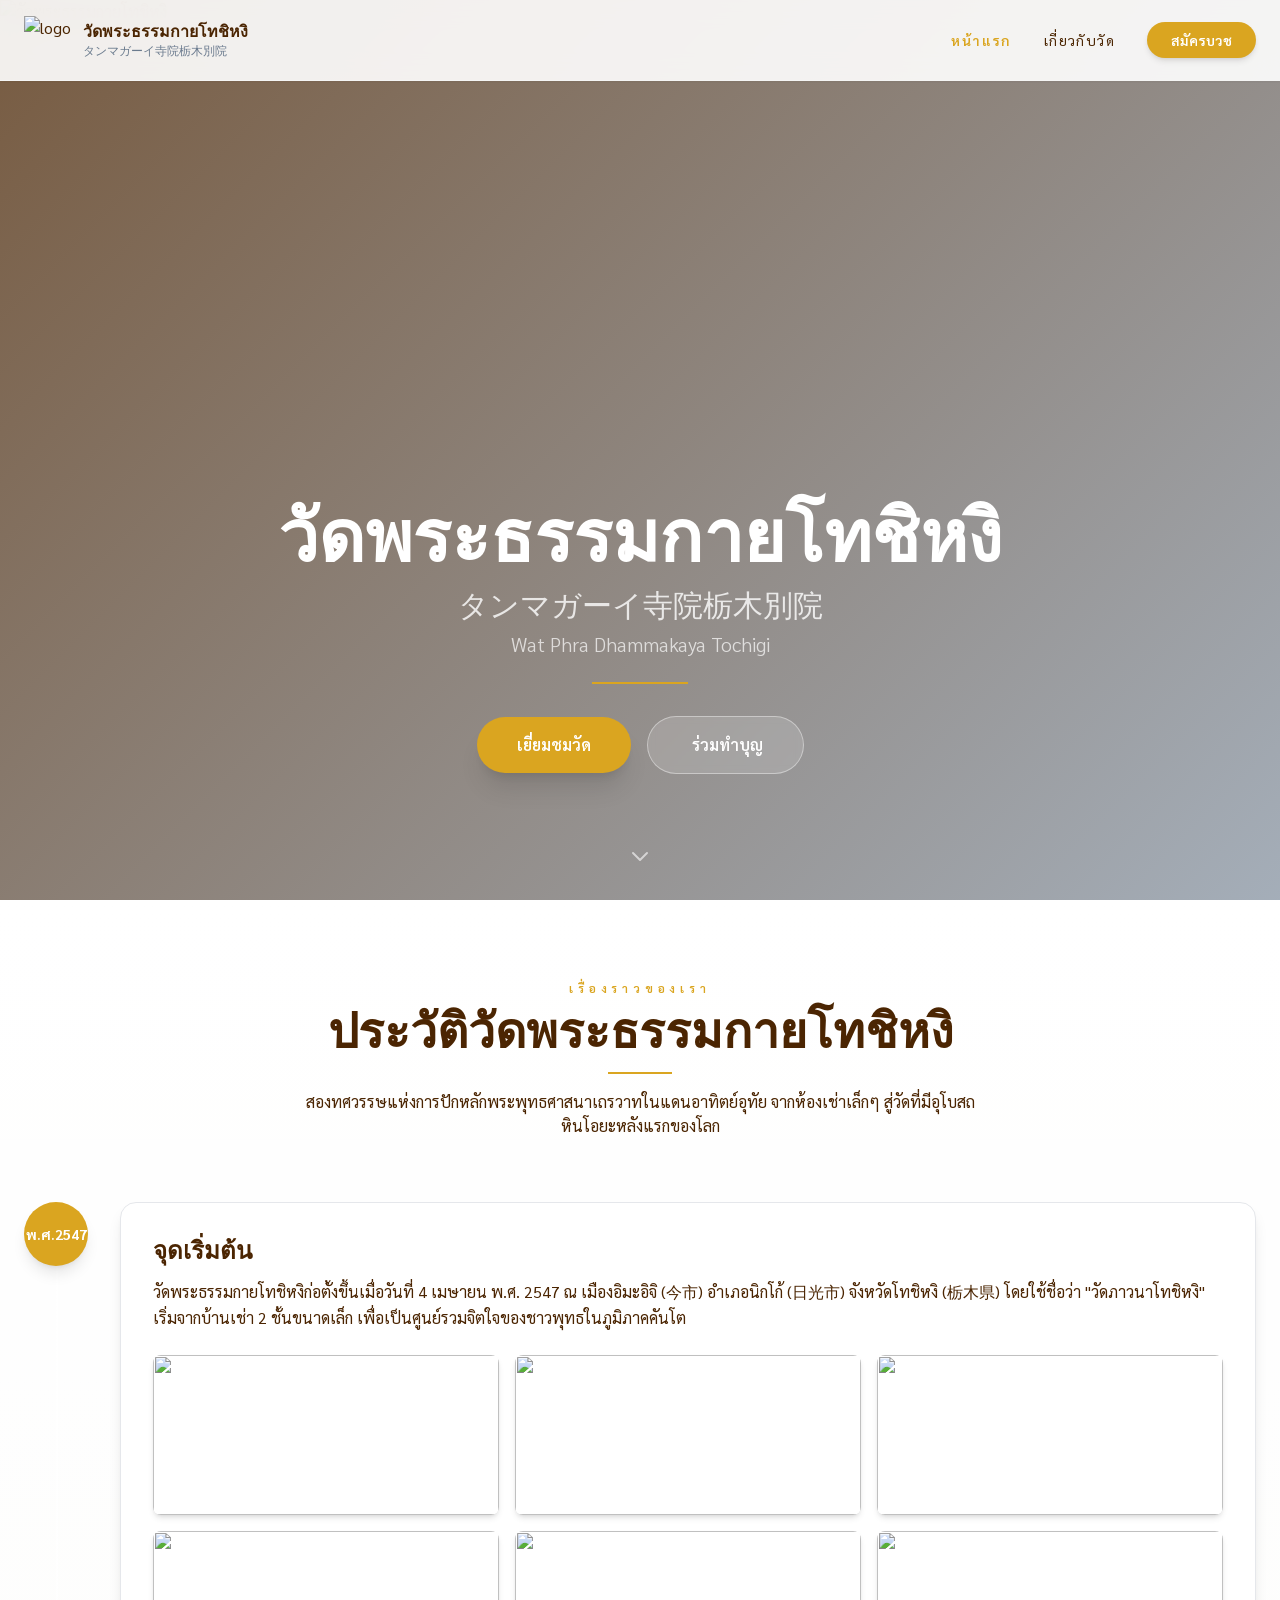
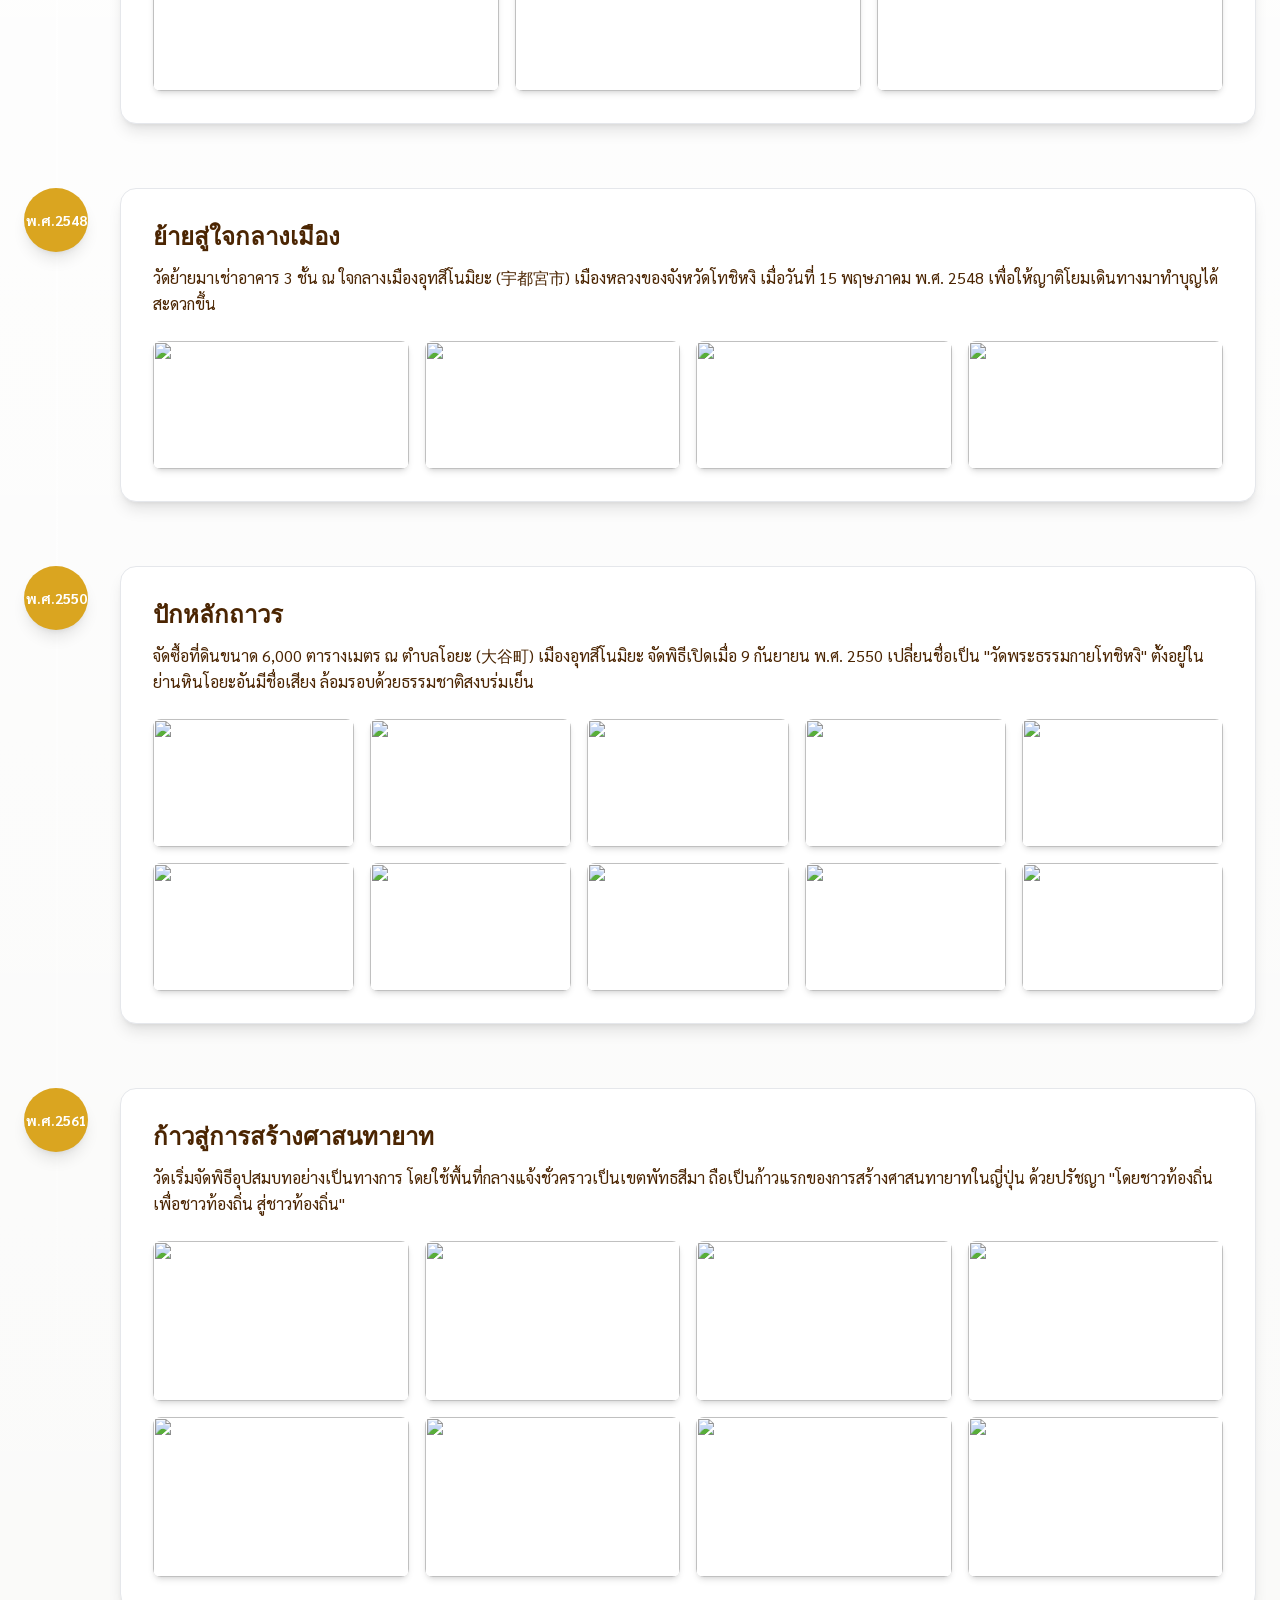
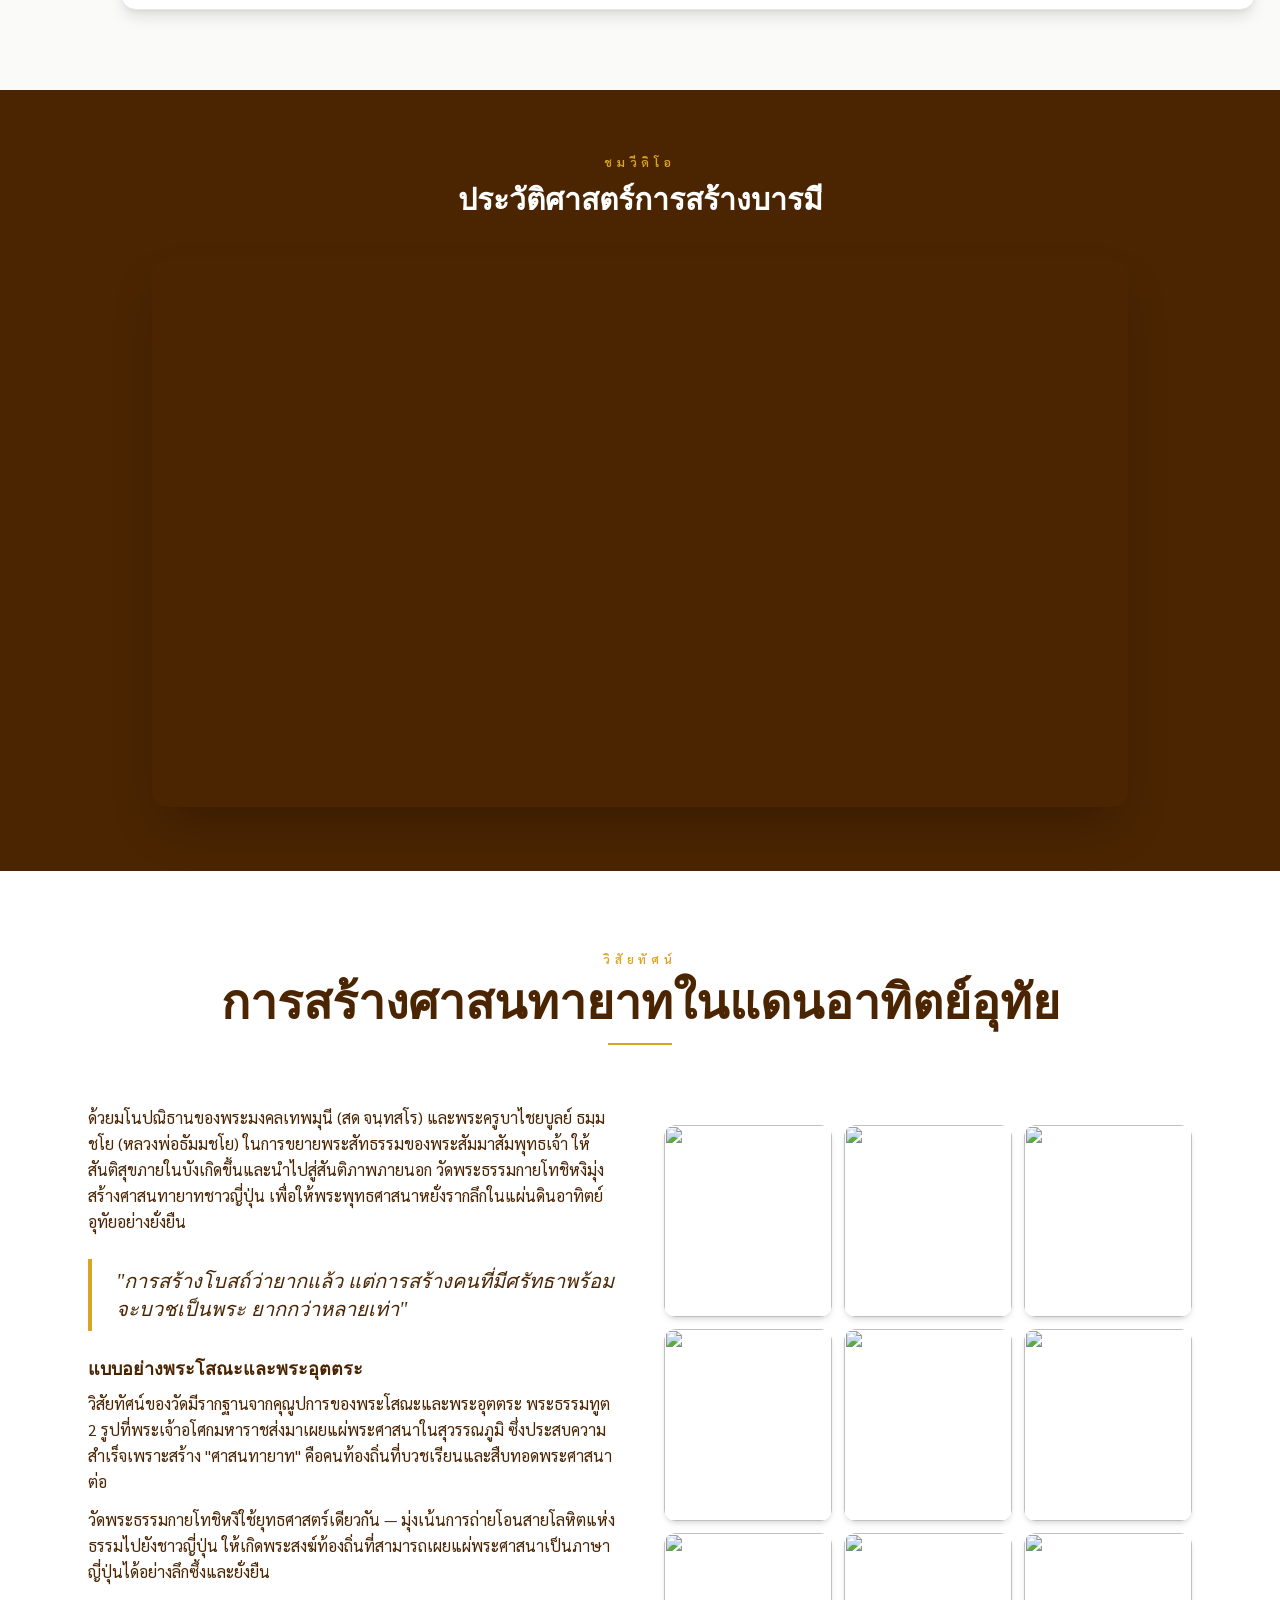
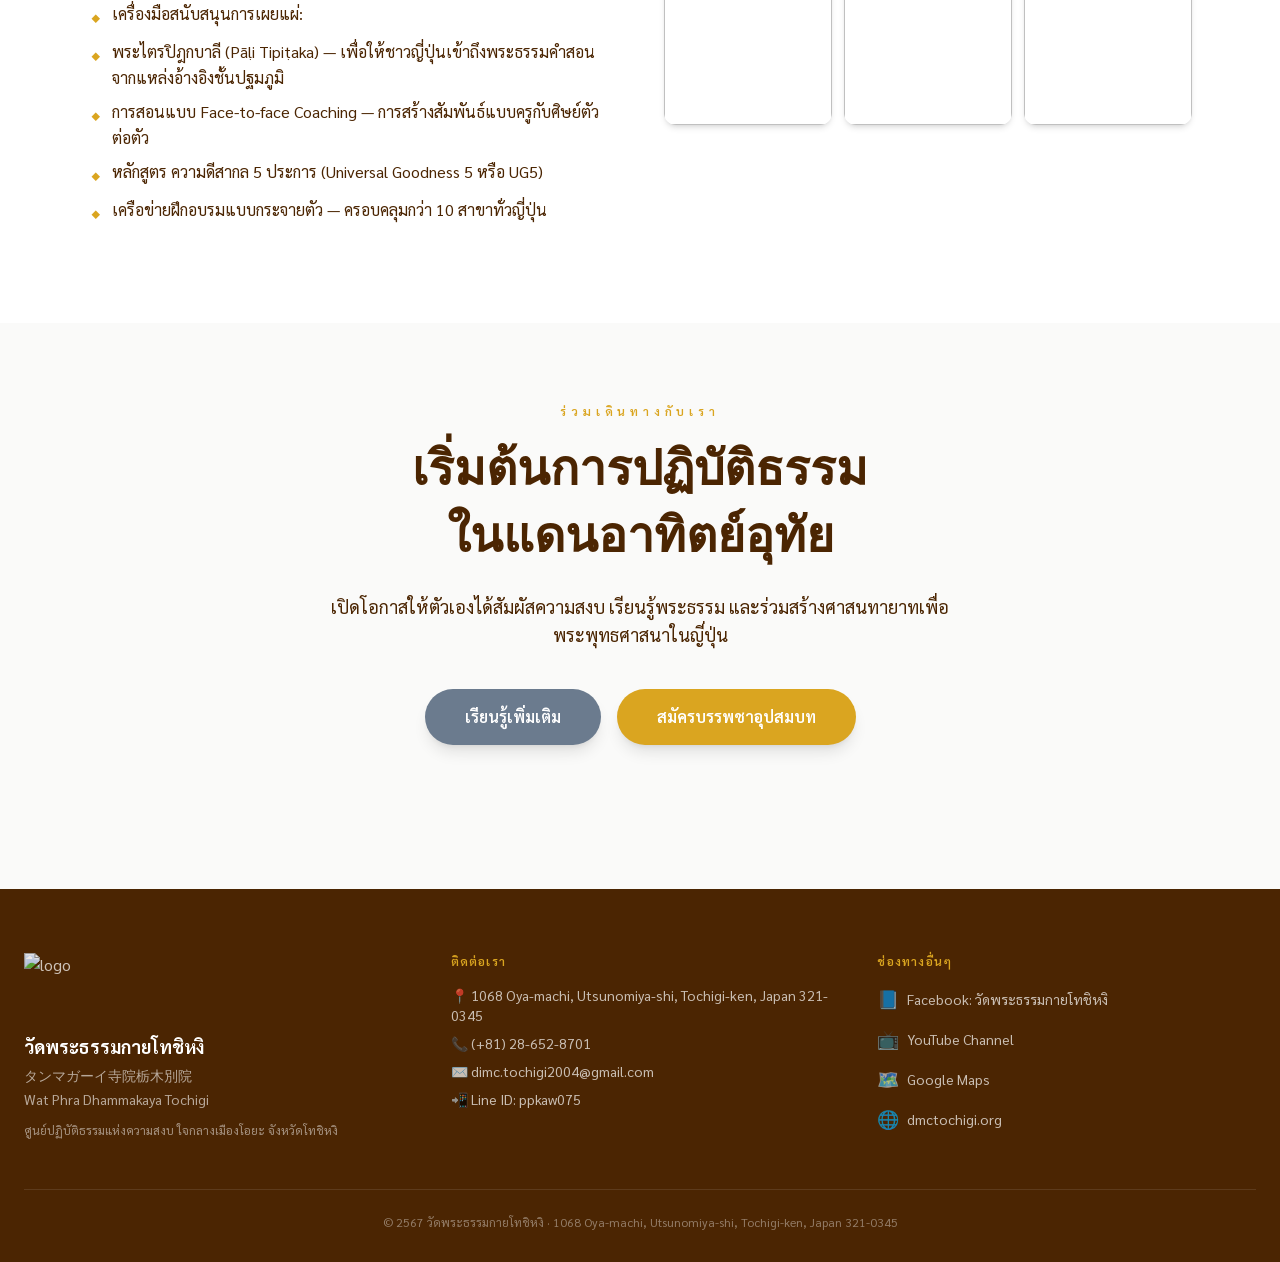
==== commit b3c735f8: "Live edit by Puri" ====
--- a/index.html
+++ b/index.html
@@ -72,7 +72,7 @@
       background: linear-gradient(135deg, rgba(75,37,2,0.75) 0%, rgba(107,123,142,0.6) 100%);
     }
   </style>
-<style>*, ::before, ::after{--tw-border-spacing-x:0;--tw-border-spacing-y:0;--tw-translate-x:0;--tw-translate-y:0;--tw-rotate:0;--tw-skew-x:0;--tw-skew-y:0;--tw-scale-x:1;--tw-scale-y:1;--tw-pan-x: ;--tw-pan-y: ;--tw-pinch-zoom: ;--tw-scroll-snap-strictness:proximity;--tw-gradient-from-position: ;--tw-gradient-via-position: ;--tw-gradient-to-position: ;--tw-ordinal: ;--tw-slashed-zero: ;--tw-numeric-figure: ;--tw-numeric-spacing: ;--tw-numeric-fraction: ;--tw-ring-inset: ;--tw-ring-offset-width:0px;--tw-ring-offset-color:#fff;--tw-ring-color:rgb(59 130 246 / 0.5);--tw-ring-offset-shadow:0 0 #0000;--tw-ring-shadow:0 0 #0000;--tw-shadow:0 0 #0000;--tw-shadow-colored:0 0 #0000;--tw-blur: ;--tw-brightness: ;--tw-contrast: ;--tw-grayscale: ;--tw-hue-rotate: ;--tw-invert: ;--tw-saturate: ;--tw-sepia: ;--tw-drop-shadow: ;--tw-backdrop-blur: ;--tw-backdrop-brightness: ;--tw-backdrop-contrast: ;--tw-backdrop-grayscale: ;--tw-backdrop-hue-rotate: ;--tw-backdrop-invert: ;--tw-backdrop-opacity: ;--tw-backdrop-saturate: ;--tw-backdrop-sepia: ;--tw-contain-size: ;--tw-contain-layout: ;--tw-contain-paint: ;--tw-contain-style: }::backdrop{--tw-border-spacing-x:0;--tw-border-spacing-y:0;--tw-translate-x:0;--tw-translate-y:0;--tw-rotate:0;--tw-skew-x:0;--tw-skew-y:0;--tw-scale-x:1;--tw-scale-y:1;--tw-pan-x: ;--tw-pan-y: ;--tw-pinch-zoom: ;--tw-scroll-snap-strictness:proximity;--tw-gradient-from-position: ;--tw-gradient-via-position: ;--tw-gradient-to-position: ;--tw-ordinal: ;--tw-slashed-zero: ;--tw-numeric-figure: ;--tw-numeric-spacing: ;--tw-numeric-fraction: ;--tw-ring-inset: ;--tw-ring-offset-width:0px;--tw-ring-offset-color:#fff;--tw-ring-color:rgb(59 130 246 / 0.5);--tw-ring-offset-shadow:0 0 #0000;--tw-ring-shadow:0 0 #0000;--tw-shadow:0 0 #0000;--tw-shadow-colored:0 0 #0000;--tw-blur: ;--tw-brightness: ;--tw-contrast: ;--tw-grayscale: ;--tw-hue-rotate: ;--tw-invert: ;--tw-saturate: ;--tw-sepia: ;--tw-drop-shadow: ;--tw-backdrop-blur: ;--tw-backdrop-brightness: ;--tw-backdrop-contrast: ;--tw-backdrop-grayscale: ;--tw-backdrop-hue-rotate: ;--tw-backdrop-invert: ;--tw-backdrop-opacity: ;--tw-backdrop-saturate: ;--tw-backdrop-sepia: ;--tw-contain-size: ;--tw-contain-layout: ;--tw-contain-paint: ;--tw-contain-style: }/* ! tailwindcss v3.4.17 | MIT License | https://tailwindcss.com */*,::after,::before{box-sizing:border-box;border-width:0;border-style:solid;border-color:#e5e7eb}::after,::before{--tw-content:''}:host,html{line-height:1.5;-webkit-text-size-adjust:100%;-moz-tab-size:4;tab-size:4;font-family:ui-sans-serif, system-ui, sans-serif, "Apple Color Emoji", "Segoe UI Emoji", "Segoe UI Symbol", "Noto Color Emoji";font-feature-settings:normal;font-variation-settings:normal;-webkit-tap-highlight-color:transparent}body{margin:0;line-height:inherit}hr{height:0;color:inherit;border-top-width:1px}abbr:where([title]){-webkit-text-decoration:underline dotted;text-decoration:underline dotted}h1,h2,h3,h4,h5,h6{font-size:inherit;font-weight:inherit}a{color:inherit;text-decoration:inherit}b,strong{font-weight:bolder}code,kbd,pre,samp{font-family:ui-monospace, SFMono-Regular, Menlo, Monaco, Consolas, "Liberation Mono", "Courier New", monospace;font-feature-settings:normal;font-variation-settings:normal;font-size:1em}small{font-size:80%}sub,sup{font-size:75%;line-height:0;position:relative;vertical-align:baseline}sub{bottom:-.25em}sup{top:-.5em}table{text-indent:0;border-color:inherit;border-collapse:collapse}button,input,optgroup,select,textarea{font-family:inherit;font-feature-settings:inherit;font-variation-settings:inherit;font-size:100%;font-weight:inherit;line-height:inherit;letter-spacing:inherit;color:inherit;margin:0;padding:0}button,select{text-transform:none}button,input:where([type=button]),input:where([type=reset]),input:where([type=submit]){-webkit-appearance:button;background-color:transparent;background-image:none}:-moz-focusring{outline:auto}:-moz-ui-invalid{box-shadow:none}progress{vertical-align:baseline}::-webkit-inner-spin-button,::-webkit-outer-spin-button{height:auto}[type=search]{-webkit-appearance:textfield;outline-offset:-2px}::-webkit-search-decoration{-webkit-appearance:none}::-webkit-file-upload-button{-webkit-appearance:button;font:inherit}summary{display:list-item}blockquote,dd,dl,figure,h1,h2,h3,h4,h5,h6,hr,p,pre{margin:0}fieldset{margin:0;padding:0}legend{padding:0}menu,ol,ul{list-style:none;margin:0;padding:0}dialog{padding:0}textarea{resize:vertical}input::placeholder,textarea::placeholder{opacity:1;color:#9ca3af}[role=button],button{cursor:pointer}:disabled{cursor:default}audio,canvas,embed,iframe,img,object,svg,video{display:block;vertical-align:middle}img,video{max-width:100%;height:auto}[hidden]:where(:not([hidden=until-found])){display:none}.fixed{position:fixed}.absolute{position:absolute}.relative{position:relative}.inset-0{inset:0px}.bottom-8{bottom:2rem}.left-1\/2{left:50%}.top-0{top:0px}.z-0{z-index:0}.z-10{z-index:10}.z-50{z-index:50}.mx-auto{margin-left:auto;margin-right:auto}.my-3{margin-top:0.75rem;margin-bottom:0.75rem}.my-4{margin-top:1rem;margin-bottom:1rem}.my-6{margin-top:1.5rem;margin-bottom:1.5rem}.mb-1{margin-bottom:0.25rem}.mb-10{margin-bottom:2.5rem}.mb-12{margin-bottom:3rem}.mb-16{margin-bottom:4rem}.mb-2{margin-bottom:0.5rem}.mb-3{margin-bottom:0.75rem}.mb-4{margin-bottom:1rem}.mb-6{margin-bottom:1.5rem}.mb-8{margin-bottom:2rem}.ml-auto{margin-left:auto}.mt-1{margin-top:0.25rem}.mt-16{margin-top:4rem}.mt-2{margin-top:0.5rem}.mt-3{margin-top:0.75rem}.mt-4{margin-top:1rem}.mt-6{margin-top:1.5rem}.mt-8{margin-top:2rem}.block{display:block}.flex{display:flex}.grid{display:grid}.hidden{display:none}.h-0\.5{height:0.125rem}.h-12{height:3rem}.h-16{height:4rem}.h-24{height:6rem}.h-4{height:1rem}.h-48{height:12rem}.h-6{height:1.5rem}.h-full{height:100%}.min-h-screen{min-height:100vh}.w-16{width:4rem}.w-24{width:6rem}.w-36{width:9rem}.w-4{width:1rem}.w-5\/12{width:41.666667%}.w-6{width:1.5rem}.w-auto{width:auto}.w-full{width:100%}.max-w-2xl{max-width:42rem}.max-w-4xl{max-width:56rem}.max-w-5xl{max-width:64rem}.max-w-6xl{max-width:72rem}.max-w-7xl{max-width:80rem}.flex-shrink-0{flex-shrink:0}.-translate-x-1\/2{--tw-translate-x:-50%;transform:translate(var(--tw-translate-x), var(--tw-translate-y)) rotate(var(--tw-rotate)) skewX(var(--tw-skew-x)) skewY(var(--tw-skew-y)) scaleX(var(--tw-scale-x)) scaleY(var(--tw-scale-y))}@keyframes bounce{0%, 100%{transform:translateY(-25%);animation-timing-function:cubic-bezier(0.8,0,1,1)}50%{transform:none;animation-timing-function:cubic-bezier(0,0,0.2,1)}}.animate-bounce{animation:bounce 1s infinite}.grid-cols-1{grid-template-columns:repeat(1, minmax(0, 1fr))}.grid-cols-2{grid-template-columns:repeat(2, minmax(0, 1fr))}.flex-col{flex-direction:column}.items-start{align-items:flex-start}.items-center{align-items:center}.justify-center{justify-content:center}.justify-between{justify-content:space-between}.gap-12{gap:3rem}.gap-2{gap:0.5rem}.gap-3{gap:0.75rem}.gap-4{gap:1rem}.gap-8{gap:2rem}.space-y-2 > :not([hidden]) ~ :not([hidden]){--tw-space-y-reverse:0;margin-top:calc(0.5rem * calc(1 - var(--tw-space-y-reverse)));margin-bottom:calc(0.5rem * var(--tw-space-y-reverse))}.space-y-3 > :not([hidden]) ~ :not([hidden]){--tw-space-y-reverse:0;margin-top:calc(0.75rem * calc(1 - var(--tw-space-y-reverse)));margin-bottom:calc(0.75rem * var(--tw-space-y-reverse))}.overflow-hidden{overflow:hidden}.overflow-x-auto{overflow-x:auto}.rounded-2xl{border-radius:1rem}.rounded-full{border-radius:9999px}.rounded-lg{border-radius:0.5rem}.rounded-xl{border-radius:0.75rem}.border{border-width:1px}.border-4{border-width:4px}.border-b{border-bottom-width:1px}.border-l-4{border-left-width:4px}.border-t{border-top-width:1px}.border-stone-100{--tw-border-opacity:1;border-color:rgb(245 245 244 / var(--tw-border-opacity, 1))}.border-stone-50{--tw-border-opacity:1;border-color:rgb(250 250 249 / var(--tw-border-opacity, 1))}.border-white{--tw-border-opacity:1;border-color:rgb(255 255 255 / var(--tw-border-opacity, 1))}.border-white\/10{border-color:rgb(255 255 255 / 0.1)}.border-white\/40{border-color:rgb(255 255 255 / 0.4)}.bg-stone-50{--tw-bg-opacity:1;background-color:rgb(250 250 249 / var(--tw-bg-opacity, 1))}.bg-white{--tw-bg-opacity:1;background-color:rgb(255 255 255 / var(--tw-bg-opacity, 1))}.bg-white\/15{background-color:rgb(255 255 255 / 0.15)}.bg-white\/90{background-color:rgb(255 255 255 / 0.9)}.bg-gradient-to-br{background-image:linear-gradient(to bottom right, var(--tw-gradient-stops))}.object-contain{object-fit:contain}.object-cover{object-fit:cover}.p-6{padding:1.5rem}.px-10{padding-left:2.5rem;padding-right:2.5rem}.px-3{padding-left:0.75rem;padding-right:0.75rem}.px-6{padding-left:1.5rem;padding-right:1.5rem}.py-1{padding-top:0.25rem;padding-bottom:0.25rem}.py-16{padding-top:4rem;padding-bottom:4rem}.py-2{padding-top:0.5rem;padding-bottom:0.5rem}.py-20{padding-top:5rem;padding-bottom:5rem}.py-24{padding-top:6rem;padding-bottom:6rem}.py-4{padding-top:1rem;padding-bottom:1rem}.pb-2{padding-bottom:0.5rem}.pb-8{padding-bottom:2rem}.pl-10{padding-left:2.5rem}.pl-6{padding-left:1.5rem}.pr-10{padding-right:2.5rem}.pt-16{padding-top:4rem}.pt-20{padding-top:5rem}.pt-6{padding-top:1.5rem}.text-center{text-align:center}.text-right{text-align:right}.font-serif{font-family:ui-serif, Georgia, Cambria, "Times New Roman", Times, serif}.text-2xl{font-size:1.5rem;line-height:2rem}.text-3xl{font-size:1.875rem;line-height:2.25rem}.text-4xl{font-size:2.25rem;line-height:2.5rem}.text-5xl{font-size:3rem;line-height:1}.text-base{font-size:1rem;line-height:1.5rem}.text-lg{font-size:1.125rem;line-height:1.75rem}.text-sm{font-size:0.875rem;line-height:1.25rem}.text-xl{font-size:1.25rem;line-height:1.75rem}.text-xs{font-size:0.75rem;line-height:1rem}.font-bold{font-weight:700}.font-light{font-weight:300}.font-semibold{font-weight:600}.uppercase{text-transform:uppercase}.italic{font-style:italic}.leading-relaxed{line-height:1.625}.leading-tight{line-height:1.25}.tracking-\[0\.4em\]{letter-spacing:0.4em}.tracking-wider{letter-spacing:0.05em}.tracking-widest{letter-spacing:0.1em}.text-white{--tw-text-opacity:1;color:rgb(255 255 255 / var(--tw-text-opacity, 1))}.text-white\/40{color:rgb(255 255 255 / 0.4)}.text-white\/50{color:rgb(255 255 255 / 0.5)}.text-white\/60{color:rgb(255 255 255 / 0.6)}.text-white\/70{color:rgb(255 255 255 / 0.7)}.text-white\/80{color:rgb(255 255 255 / 0.8)}.opacity-90{opacity:0.9}.shadow-2xl{--tw-shadow:0 25px 50px -12px rgb(0 0 0 / 0.25);--tw-shadow-colored:0 25px 50px -12px var(--tw-shadow-color);box-shadow:var(--tw-ring-offset-shadow, 0 0 #0000), var(--tw-ring-shadow, 0 0 #0000), var(--tw-shadow)}.shadow-lg{--tw-shadow:0 10px 15px -3px rgb(0 0 0 / 0.1), 0 4px 6px -4px rgb(0 0 0 / 0.1);--tw-shadow-colored:0 10px 15px -3px var(--tw-shadow-color), 0 4px 6px -4px var(--tw-shadow-color);box-shadow:var(--tw-ring-offset-shadow, 0 0 #0000), var(--tw-ring-shadow, 0 0 #0000), var(--tw-shadow)}.shadow-md{--tw-shadow:0 4px 6px -1px rgb(0 0 0 / 0.1), 0 2px 4px -2px rgb(0 0 0 / 0.1);--tw-shadow-colored:0 4px 6px -1px var(--tw-shadow-color), 0 2px 4px -2px var(--tw-shadow-color);box-shadow:var(--tw-ring-offset-shadow, 0 0 #0000), var(--tw-ring-shadow, 0 0 #0000), var(--tw-shadow)}.shadow-sm{--tw-shadow:0 1px 2px 0 rgb(0 0 0 / 0.05);--tw-shadow-colored:0 1px 2px 0 var(--tw-shadow-color);box-shadow:var(--tw-ring-offset-shadow, 0 0 #0000), var(--tw-ring-shadow, 0 0 #0000), var(--tw-shadow)}.shadow-xl{--tw-shadow:0 20px 25px -5px rgb(0 0 0 / 0.1), 0 8px 10px -6px rgb(0 0 0 / 0.1);--tw-shadow-colored:0 20px 25px -5px var(--tw-shadow-color), 0 8px 10px -6px var(--tw-shadow-color);box-shadow:var(--tw-ring-offset-shadow, 0 0 #0000), var(--tw-ring-shadow, 0 0 #0000), var(--tw-shadow)}.backdrop-blur-md{--tw-backdrop-blur:blur(12px);-webkit-backdrop-filter:var(--tw-backdrop-blur) var(--tw-backdrop-brightness) var(--tw-backdrop-contrast) var(--tw-backdrop-grayscale) var(--tw-backdrop-hue-rotate) var(--tw-backdrop-invert) var(--tw-backdrop-opacity) var(--tw-backdrop-saturate) var(--tw-backdrop-sepia);backdrop-filter:var(--tw-backdrop-blur) var(--tw-backdrop-brightness) var(--tw-backdrop-contrast) var(--tw-backdrop-grayscale) var(--tw-backdrop-hue-rotate) var(--tw-backdrop-invert) var(--tw-backdrop-opacity) var(--tw-backdrop-saturate) var(--tw-backdrop-sepia)}.backdrop-blur-sm{--tw-backdrop-blur:blur(4px);-webkit-backdrop-filter:var(--tw-backdrop-blur) var(--tw-backdrop-brightness) var(--tw-backdrop-contrast) var(--tw-backdrop-grayscale) var(--tw-backdrop-hue-rotate) var(--tw-backdrop-invert) var(--tw-backdrop-opacity) var(--tw-backdrop-saturate) var(--tw-backdrop-sepia);backdrop-filter:var(--tw-backdrop-blur) var(--tw-backdrop-brightness) var(--tw-backdrop-contrast) var(--tw-backdrop-grayscale) var(--tw-backdrop-hue-rotate) var(--tw-backdrop-invert) var(--tw-backdrop-opacity) var(--tw-backdrop-saturate) var(--tw-backdrop-sepia)}.transition-all{transition-property:all;transition-timing-function:cubic-bezier(0.4, 0, 0.2, 1);transition-duration:150ms}.transition-colors{transition-property:color, background-color, border-color, fill, stroke, -webkit-text-decoration-color;transition-property:color, background-color, border-color, text-decoration-color, fill, stroke;transition-property:color, background-color, border-color, text-decoration-color, fill, stroke, -webkit-text-decoration-color;transition-timing-function:cubic-bezier(0.4, 0, 0.2, 1);transition-duration:150ms}.transition-shadow{transition-property:box-shadow;transition-timing-function:cubic-bezier(0.4, 0, 0.2, 1);transition-duration:150ms}.transition-transform{transition-property:transform;transition-timing-function:cubic-bezier(0.4, 0, 0.2, 1);transition-duration:150ms}.duration-300{transition-duration:300ms}.hover\:-translate-y-1:hover{--tw-translate-y:-0.25rem;transform:translate(var(--tw-translate-x), var(--tw-translate-y)) rotate(var(--tw-rotate)) skewX(var(--tw-skew-x)) skewY(var(--tw-skew-y)) scaleX(var(--tw-scale-x)) scaleY(var(--tw-scale-y))}.hover\:scale-105:hover{--tw-scale-x:1.05;--tw-scale-y:1.05;transform:translate(var(--tw-translate-x), var(--tw-translate-y)) rotate(var(--tw-rotate)) skewX(var(--tw-skew-x)) skewY(var(--tw-skew-y)) scaleX(var(--tw-scale-x)) scaleY(var(--tw-scale-y))}.hover\:bg-white\/25:hover{background-color:rgb(255 255 255 / 0.25)}.hover\:text-white:hover{--tw-text-opacity:1;color:rgb(255 255 255 / var(--tw-text-opacity, 1))}.hover\:shadow-2xl:hover{--tw-shadow:0 25px 50px -12px rgb(0 0 0 / 0.25);--tw-shadow-colored:0 25px 50px -12px var(--tw-shadow-color);box-shadow:var(--tw-ring-offset-shadow, 0 0 #0000), var(--tw-ring-shadow, 0 0 #0000), var(--tw-shadow)}.hover\:shadow-md:hover{--tw-shadow:0 4px 6px -1px rgb(0 0 0 / 0.1), 0 2px 4px -2px rgb(0 0 0 / 0.1);--tw-shadow-colored:0 4px 6px -1px var(--tw-shadow-color), 0 2px 4px -2px var(--tw-shadow-color);box-shadow:var(--tw-ring-offset-shadow, 0 0 #0000), var(--tw-ring-shadow, 0 0 #0000), var(--tw-shadow)}.hover\:shadow-xl:hover{--tw-shadow:0 20px 25px -5px rgb(0 0 0 / 0.1), 0 8px 10px -6px rgb(0 0 0 / 0.1);--tw-shadow-colored:0 20px 25px -5px var(--tw-shadow-color), 0 8px 10px -6px var(--tw-shadow-color);box-shadow:var(--tw-ring-offset-shadow, 0 0 #0000), var(--tw-ring-shadow, 0 0 #0000), var(--tw-shadow)}@media (min-width: 640px){.sm\:flex-row{flex-direction:row}}@media (min-width: 768px){.md\:flex{display:flex}.md\:hidden{display:none}.md\:grid-cols-2{grid-template-columns:repeat(2, minmax(0, 1fr))}.md\:grid-cols-3{grid-template-columns:repeat(3, minmax(0, 1fr))}.md\:text-3xl{font-size:1.875rem;line-height:2.25rem}.md\:text-5xl{font-size:3rem;line-height:1}.md\:text-7xl{font-size:4.5rem;line-height:1}.md\:text-xl{font-size:1.25rem;line-height:1.75rem}}</style><style>*, ::before, ::after{--tw-border-spacing-x:0;--tw-border-spacing-y:0;--tw-translate-x:0;--tw-translate-y:0;--tw-rotate:0;--tw-skew-x:0;--tw-skew-y:0;--tw-scale-x:1;--tw-scale-y:1;--tw-pan-x: ;--tw-pan-y: ;--tw-pinch-zoom: ;--tw-scroll-snap-strictness:proximity;--tw-gradient-from-position: ;--tw-gradient-via-position: ;--tw-gradient-to-position: ;--tw-ordinal: ;--tw-slashed-zero: ;--tw-numeric-figure: ;--tw-numeric-spacing: ;--tw-numeric-fraction: ;--tw-ring-inset: ;--tw-ring-offset-width:0px;--tw-ring-offset-color:#fff;--tw-ring-color:rgb(59 130 246 / 0.5);--tw-ring-offset-shadow:0 0 #0000;--tw-ring-shadow:0 0 #0000;--tw-shadow:0 0 #0000;--tw-shadow-colored:0 0 #0000;--tw-blur: ;--tw-brightness: ;--tw-contrast: ;--tw-grayscale: ;--tw-hue-rotate: ;--tw-invert: ;--tw-saturate: ;--tw-sepia: ;--tw-drop-shadow: ;--tw-backdrop-blur: ;--tw-backdrop-brightness: ;--tw-backdrop-contrast: ;--tw-backdrop-grayscale: ;--tw-backdrop-hue-rotate: ;--tw-backdrop-invert: ;--tw-backdrop-opacity: ;--tw-backdrop-saturate: ;--tw-backdrop-sepia: ;--tw-contain-size: ;--tw-contain-layout: ;--tw-contain-paint: ;--tw-contain-style: }::backdrop{--tw-border-spacing-x:0;--tw-border-spacing-y:0;--tw-translate-x:0;--tw-translate-y:0;--tw-rotate:0;--tw-skew-x:0;--tw-skew-y:0;--tw-scale-x:1;--tw-scale-y:1;--tw-pan-x: ;--tw-pan-y: ;--tw-pinch-zoom: ;--tw-scroll-snap-strictness:proximity;--tw-gradient-from-position: ;--tw-gradient-via-position: ;--tw-gradient-to-position: ;--tw-ordinal: ;--tw-slashed-zero: ;--tw-numeric-figure: ;--tw-numeric-spacing: ;--tw-numeric-fraction: ;--tw-ring-inset: ;--tw-ring-offset-width:0px;--tw-ring-offset-color:#fff;--tw-ring-color:rgb(59 130 246 / 0.5);--tw-ring-offset-shadow:0 0 #0000;--tw-ring-shadow:0 0 #0000;--tw-shadow:0 0 #0000;--tw-shadow-colored:0 0 #0000;--tw-blur: ;--tw-brightness: ;--tw-contrast: ;--tw-grayscale: ;--tw-hue-rotate: ;--tw-invert: ;--tw-saturate: ;--tw-sepia: ;--tw-drop-shadow: ;--tw-backdrop-blur: ;--tw-backdrop-brightness: ;--tw-backdrop-contrast: ;--tw-backdrop-grayscale: ;--tw-backdrop-hue-rotate: ;--tw-backdrop-invert: ;--tw-backdrop-opacity: ;--tw-backdrop-saturate: ;--tw-backdrop-sepia: ;--tw-contain-size: ;--tw-contain-layout: ;--tw-contain-paint: ;--tw-contain-style: }/* ! tailwindcss v3.4.17 | MIT License | https://tailwindcss.com */*,::after,::before{box-sizing:border-box;border-width:0;border-style:solid;border-color:#e5e7eb}::after,::before{--tw-content:''}:host,html{line-height:1.5;-webkit-text-size-adjust:100%;-moz-tab-size:4;tab-size:4;font-family:ui-sans-serif, system-ui, sans-serif, "Apple Color Emoji", "Segoe UI Emoji", "Segoe UI Symbol", "Noto Color Emoji";font-feature-settings:normal;font-variation-settings:normal;-webkit-tap-highlight-color:transparent}body{margin:0;line-height:inherit}hr{height:0;color:inherit;border-top-width:1px}abbr:where([title]){-webkit-text-decoration:underline dotted;text-decoration:underline dotted}h1,h2,h3,h4,h5,h6{font-size:inherit;font-weight:inherit}a{color:inherit;text-decoration:inherit}b,strong{font-weight:bolder}code,kbd,pre,samp{font-family:ui-monospace, SFMono-Regular, Menlo, Monaco, Consolas, "Liberation Mono", "Courier New", monospace;font-feature-settings:normal;font-variation-settings:normal;font-size:1em}small{font-size:80%}sub,sup{font-size:75%;line-height:0;position:relative;vertical-align:baseline}sub{bottom:-.25em}sup{top:-.5em}table{text-indent:0;border-color:inherit;border-collapse:collapse}button,input,optgroup,select,textarea{font-family:inherit;font-feature-settings:inherit;font-variation-settings:inherit;font-size:100%;font-weight:inherit;line-height:inherit;letter-spacing:inherit;color:inherit;margin:0;padding:0}button,select{text-transform:none}button,input:where([type=button]),input:where([type=reset]),input:where([type=submit]){-webkit-appearance:button;background-color:transparent;background-image:none}:-moz-focusring{outline:auto}:-moz-ui-invalid{box-shadow:none}progress{vertical-align:baseline}::-webkit-inner-spin-button,::-webkit-outer-spin-button{height:auto}[type=search]{-webkit-appearance:textfield;outline-offset:-2px}::-webkit-search-decoration{-webkit-appearance:none}::-webkit-file-upload-button{-webkit-appearance:button;font:inherit}summary{display:list-item}blockquote,dd,dl,figure,h1,h2,h3,h4,h5,h6,hr,p,pre{margin:0}fieldset{margin:0;padding:0}legend{padding:0}menu,ol,ul{list-style:none;margin:0;padding:0}dialog{padding:0}textarea{resize:vertical}input::placeholder,textarea::placeholder{opacity:1;color:#9ca3af}[role=button],button{cursor:pointer}:disabled{cursor:default}audio,canvas,embed,iframe,img,object,svg,video{display:block;vertical-align:middle}img,video{max-width:100%;height:auto}[hidden]:where(:not([hidden=until-found])){display:none}.fixed{position:fixed}.absolute{position:absolute}.relative{position:relative}.inset-0{inset:0px}.bottom-8{bottom:2rem}.left-1\/2{left:50%}.top-0{top:0px}.bottom-0{bottom:0px}.left-0{left:0px}.z-0{z-index:0}.z-10{z-index:10}.z-50{z-index:50}.mx-auto{margin-left:auto;margin-right:auto}.my-3{margin-top:0.75rem;margin-bottom:0.75rem}.my-4{margin-top:1rem;margin-bottom:1rem}.my-6{margin-top:1.5rem;margin-bottom:1.5rem}.mb-1{margin-bottom:0.25rem}.mb-10{margin-bottom:2.5rem}.mb-12{margin-bottom:3rem}.mb-16{margin-bottom:4rem}.mb-2{margin-bottom:0.5rem}.mb-3{margin-bottom:0.75rem}.mb-4{margin-bottom:1rem}.mb-6{margin-bottom:1.5rem}.mb-8{margin-bottom:2rem}.ml-auto{margin-left:auto}.mt-1{margin-top:0.25rem}.mt-16{margin-top:4rem}.mt-2{margin-top:0.5rem}.mt-3{margin-top:0.75rem}.mt-4{margin-top:1rem}.mt-6{margin-top:1.5rem}.mt-8{margin-top:2rem}.ml-8{margin-left:2rem}.block{display:block}.inline-block{display:inline-block}.flex{display:flex}.grid{display:grid}.hidden{display:none}.h-0\.5{height:0.125rem}.h-12{height:3rem}.h-16{height:4rem}.h-24{height:6rem}.h-4{height:1rem}.h-48{height:12rem}.h-6{height:1.5rem}.h-full{height:100%}.h-32{height:8rem}.h-40{height:10rem}.min-h-screen{min-height:100vh}.w-16{width:4rem}.w-24{width:6rem}.w-36{width:9rem}.w-4{width:1rem}.w-5\/12{width:41.666667%}.w-6{width:1.5rem}.w-auto{width:auto}.w-full{width:100%}.w-0\.5{width:0.125rem}.max-w-2xl{max-width:42rem}.max-w-4xl{max-width:56rem}.max-w-5xl{max-width:64rem}.max-w-6xl{max-width:72rem}.max-w-7xl{max-width:80rem}.flex-1{flex:1 1 0%}.flex-shrink-0{flex-shrink:0}.-translate-x-1\/2{--tw-translate-x:-50%;transform:translate(var(--tw-translate-x), var(--tw-translate-y)) rotate(var(--tw-rotate)) skewX(var(--tw-skew-x)) skewY(var(--tw-skew-y)) scaleX(var(--tw-scale-x)) scaleY(var(--tw-scale-y))}@keyframes bounce{0%, 100%{transform:translateY(-25%);animation-timing-function:cubic-bezier(0.8,0,1,1)}50%{transform:none;animation-timing-function:cubic-bezier(0,0,0.2,1)}}.animate-bounce{animation:bounce 1s infinite}.grid-cols-1{grid-template-columns:repeat(1, minmax(0, 1fr))}.grid-cols-2{grid-template-columns:repeat(2, minmax(0, 1fr))}.flex-col{flex-direction:column}.items-start{align-items:flex-start}.items-center{align-items:center}.justify-center{justify-content:center}.justify-between{justify-content:space-between}.gap-12{gap:3rem}.gap-2{gap:0.5rem}.gap-3{gap:0.75rem}.gap-4{gap:1rem}.gap-8{gap:2rem}.space-y-2 > :not([hidden]) ~ :not([hidden]){--tw-space-y-reverse:0;margin-top:calc(0.5rem * calc(1 - var(--tw-space-y-reverse)));margin-bottom:calc(0.5rem * var(--tw-space-y-reverse))}.space-y-3 > :not([hidden]) ~ :not([hidden]){--tw-space-y-reverse:0;margin-top:calc(0.75rem * calc(1 - var(--tw-space-y-reverse)));margin-bottom:calc(0.75rem * var(--tw-space-y-reverse))}.overflow-hidden{overflow:hidden}.overflow-x-auto{overflow-x:auto}.rounded-2xl{border-radius:1rem}.rounded-full{border-radius:9999px}.rounded-lg{border-radius:0.5rem}.rounded-xl{border-radius:0.75rem}.border{border-width:1px}.border-4{border-width:4px}.border-b{border-bottom-width:1px}.border-l-4{border-left-width:4px}.border-t{border-top-width:1px}.border-stone-100{--tw-border-opacity:1;border-color:rgb(245 245 244 / var(--tw-border-opacity, 1))}.border-stone-50{--tw-border-opacity:1;border-color:rgb(250 250 249 / var(--tw-border-opacity, 1))}.border-white{--tw-border-opacity:1;border-color:rgb(255 255 255 / var(--tw-border-opacity, 1))}.border-white\/10{border-color:rgb(255 255 255 / 0.1)}.border-white\/40{border-color:rgb(255 255 255 / 0.4)}.bg-stone-50{--tw-bg-opacity:1;background-color:rgb(250 250 249 / var(--tw-bg-opacity, 1))}.bg-white{--tw-bg-opacity:1;background-color:rgb(255 255 255 / var(--tw-bg-opacity, 1))}.bg-white\/15{background-color:rgb(255 255 255 / 0.15)}.bg-white\/90{background-color:rgb(255 255 255 / 0.9)}.bg-gradient-to-br{background-image:linear-gradient(to bottom right, var(--tw-gradient-stops))}.bg-gradient-to-b{background-image:linear-gradient(to bottom, var(--tw-gradient-stops))}.from-white{--tw-gradient-from:#fff var(--tw-gradient-from-position);--tw-gradient-to:rgb(255 255 255 / 0) var(--tw-gradient-to-position);--tw-gradient-stops:var(--tw-gradient-from), var(--tw-gradient-to)}.object-contain{object-fit:contain}.object-cover{object-fit:cover}.p-6{padding:1.5rem}.p-8{padding:2rem}.px-10{padding-left:2.5rem;padding-right:2.5rem}.px-3{padding-left:0.75rem;padding-right:0.75rem}.px-6{padding-left:1.5rem;padding-right:1.5rem}.py-1{padding-top:0.25rem;padding-bottom:0.25rem}.py-16{padding-top:4rem;padding-bottom:4rem}.py-2{padding-top:0.5rem;padding-bottom:0.5rem}.py-20{padding-top:5rem;padding-bottom:5rem}.py-24{padding-top:6rem;padding-bottom:6rem}.py-4{padding-top:1rem;padding-bottom:1rem}.px-4{padding-left:1rem;padding-right:1rem}.pb-2{padding-bottom:0.5rem}.pb-8{padding-bottom:2rem}.pl-10{padding-left:2.5rem}.pl-6{padding-left:1.5rem}.pr-10{padding-right:2.5rem}.pt-16{padding-top:4rem}.pt-20{padding-top:5rem}.pt-6{padding-top:1.5rem}.text-center{text-align:center}.text-right{text-align:right}.font-serif{font-family:ui-serif, Georgia, Cambria, "Times New Roman", Times, serif}.text-2xl{font-size:1.5rem;line-height:2rem}.text-3xl{font-size:1.875rem;line-height:2.25rem}.text-4xl{font-size:2.25rem;line-height:2.5rem}.text-5xl{font-size:3rem;line-height:1}.text-base{font-size:1rem;line-height:1.5rem}.text-lg{font-size:1.125rem;line-height:1.75rem}.text-sm{font-size:0.875rem;line-height:1.25rem}.text-xl{font-size:1.25rem;line-height:1.75rem}.text-xs{font-size:0.75rem;line-height:1rem}.font-bold{font-weight:700}.font-light{font-weight:300}.font-semibold{font-weight:600}.uppercase{text-transform:uppercase}.italic{font-style:italic}.leading-relaxed{line-height:1.625}.leading-tight{line-height:1.25}.tracking-\[0\.4em\]{letter-spacing:0.4em}.tracking-wider{letter-spacing:0.05em}.tracking-widest{letter-spacing:0.1em}.text-white{--tw-text-opacity:1;color:rgb(255 255 255 / var(--tw-text-opacity, 1))}.text-white\/40{color:rgb(255 255 255 / 0.4)}.text-white\/50{color:rgb(255 255 255 / 0.5)}.text-white\/60{color:rgb(255 255 255 / 0.6)}.text-white\/70{color:rgb(255 255 255 / 0.7)}.text-white\/80{color:rgb(255 255 255 / 0.8)}.opacity-90{opacity:0.9}.shadow-2xl{--tw-shadow:0 25px 50px -12px rgb(0 0 0 / 0.25);--tw-shadow-colored:0 25px 50px -12px var(--tw-shadow-color);box-shadow:var(--tw-ring-offset-shadow, 0 0 #0000), var(--tw-ring-shadow, 0 0 #0000), var(--tw-shadow)}.shadow-lg{--tw-shadow:0 10px 15px -3px rgb(0 0 0 / 0.1), 0 4px 6px -4px rgb(0 0 0 / 0.1);--tw-shadow-colored:0 10px 15px -3px var(--tw-shadow-color), 0 4px 6px -4px var(--tw-shadow-color);box-shadow:var(--tw-ring-offset-shadow, 0 0 #0000), var(--tw-ring-shadow, 0 0 #0000), var(--tw-shadow)}.shadow-md{--tw-shadow:0 4px 6px -1px rgb(0 0 0 / 0.1), 0 2px 4px -2px rgb(0 0 0 / 0.1);--tw-shadow-colored:0 4px 6px -1px var(--tw-shadow-color), 0 2px 4px -2px var(--tw-shadow-color);box-shadow:var(--tw-ring-offset-shadow, 0 0 #0000), var(--tw-ring-shadow, 0 0 #0000), var(--tw-shadow)}.shadow-sm{--tw-shadow:0 1px 2px 0 rgb(0 0 0 / 0.05);--tw-shadow-colored:0 1px 2px 0 var(--tw-shadow-color);box-shadow:var(--tw-ring-offset-shadow, 0 0 #0000), var(--tw-ring-shadow, 0 0 #0000), var(--tw-shadow)}.shadow-xl{--tw-shadow:0 20px 25px -5px rgb(0 0 0 / 0.1), 0 8px 10px -6px rgb(0 0 0 / 0.1);--tw-shadow-colored:0 20px 25px -5px var(--tw-shadow-color), 0 8px 10px -6px var(--tw-shadow-color);box-shadow:var(--tw-ring-offset-shadow, 0 0 #0000), var(--tw-ring-shadow, 0 0 #0000), var(--tw-shadow)}.backdrop-blur-md{--tw-backdrop-blur:blur(12px);-webkit-backdrop-filter:var(--tw-backdrop-blur) var(--tw-backdrop-brightness) var(--tw-backdrop-contrast) var(--tw-backdrop-grayscale) var(--tw-backdrop-hue-rotate) var(--tw-backdrop-invert) var(--tw-backdrop-opacity) var(--tw-backdrop-saturate) var(--tw-backdrop-sepia);backdrop-filter:var(--tw-backdrop-blur) var(--tw-backdrop-brightness) var(--tw-backdrop-contrast) var(--tw-backdrop-grayscale) var(--tw-backdrop-hue-rotate) var(--tw-backdrop-invert) var(--tw-backdrop-opacity) var(--tw-backdrop-saturate) var(--tw-backdrop-sepia)}.backdrop-blur-sm{--tw-backdrop-blur:blur(4px);-webkit-backdrop-filter:var(--tw-backdrop-blur) var(--tw-backdrop-brightness) var(--tw-backdrop-contrast) var(--tw-backdrop-grayscale) var(--tw-backdrop-hue-rotate) var(--tw-backdrop-invert) var(--tw-backdrop-opacity) var(--tw-backdrop-saturate) var(--tw-backdrop-sepia);backdrop-filter:var(--tw-backdrop-blur) var(--tw-backdrop-brightness) var(--tw-backdrop-contrast) var(--tw-backdrop-grayscale) var(--tw-backdrop-hue-rotate) var(--tw-backdrop-invert) var(--tw-backdrop-opacity) var(--tw-backdrop-saturate) var(--tw-backdrop-sepia)}.transition-all{transition-property:all;transition-timing-function:cubic-bezier(0.4, 0, 0.2, 1);transition-duration:150ms}.transition-colors{transition-property:color, background-color, border-color, fill, stroke, -webkit-text-decoration-color;transition-property:color, background-color, border-color, text-decoration-color, fill, stroke;transition-property:color, background-color, border-color, text-decoration-color, fill, stroke, -webkit-text-decoration-color;transition-timing-function:cubic-bezier(0.4, 0, 0.2, 1);transition-duration:150ms}.transition-shadow{transition-property:box-shadow;transition-timing-function:cubic-bezier(0.4, 0, 0.2, 1);transition-duration:150ms}.transition-transform{transition-property:transform;transition-timing-function:cubic-bezier(0.4, 0, 0.2, 1);transition-duration:150ms}.duration-300{transition-duration:300ms}.hover\:-translate-y-1:hover{--tw-translate-y:-0.25rem;transform:translate(var(--tw-translate-x), var(--tw-translate-y)) rotate(var(--tw-rotate)) skewX(var(--tw-skew-x)) skewY(var(--tw-skew-y)) scaleX(var(--tw-scale-x)) scaleY(var(--tw-scale-y))}.hover\:scale-105:hover{--tw-scale-x:1.05;--tw-scale-y:1.05;transform:translate(var(--tw-translate-x), var(--tw-translate-y)) rotate(var(--tw-rotate)) skewX(var(--tw-skew-x)) skewY(var(--tw-skew-y)) scaleX(var(--tw-scale-x)) scaleY(var(--tw-scale-y))}.hover\:bg-white\/25:hover{background-color:rgb(255 255 255 / 0.25)}.hover\:text-white:hover{--tw-text-opacity:1;color:rgb(255 255 255 / var(--tw-text-opacity, 1))}.hover\:shadow-2xl:hover{--tw-shadow:0 25px 50px -12px rgb(0 0 0 / 0.25);--tw-shadow-colored:0 25px 50px -12px var(--tw-shadow-color);box-shadow:var(--tw-ring-offset-shadow, 0 0 #0000), var(--tw-ring-shadow, 0 0 #0000), var(--tw-shadow)}.hover\:shadow-md:hover{--tw-shadow:0 4px 6px -1px rgb(0 0 0 / 0.1), 0 2px 4px -2px rgb(0 0 0 / 0.1);--tw-shadow-colored:0 4px 6px -1px var(--tw-shadow-color), 0 2px 4px -2px var(--tw-shadow-color);box-shadow:var(--tw-ring-offset-shadow, 0 0 #0000), var(--tw-ring-shadow, 0 0 #0000), var(--tw-shadow)}.hover\:shadow-xl:hover{--tw-shadow:0 20px 25px -5px rgb(0 0 0 / 0.1), 0 8px 10px -6px rgb(0 0 0 / 0.1);--tw-shadow-colored:0 20px 25px -5px var(--tw-shadow-color), 0 8px 10px -6px var(--tw-shadow-color);box-shadow:var(--tw-ring-offset-shadow, 0 0 #0000), var(--tw-ring-shadow, 0 0 #0000), var(--tw-shadow)}@media (min-width: 640px){.sm\:flex-row{flex-direction:row}}@media (min-width: 768px){.md\:flex{display:flex}.md\:hidden{display:none}.md\:grid-cols-2{grid-template-columns:repeat(2, minmax(0, 1fr))}.md\:grid-cols-3{grid-template-columns:repeat(3, minmax(0, 1fr))}.md\:grid-cols-4{grid-template-columns:repeat(4, minmax(0, 1fr))}.md\:text-3xl{font-size:1.875rem;line-height:2.25rem}.md\:text-5xl{font-size:3rem;line-height:1}.md\:text-7xl{font-size:4.5rem;line-height:1}.md\:text-xl{font-size:1.25rem;line-height:1.75rem}}@media (min-width: 1024px){.lg\:grid-cols-5{grid-template-columns:repeat(5, minmax(0, 1fr))}}</style><style>*, ::before, ::after{--tw-border-spacing-x:0;--tw-border-spacing-y:0;--tw-translate-x:0;--tw-translate-y:0;--tw-rotate:0;--tw-skew-x:0;--tw-skew-y:0;--tw-scale-x:1;--tw-scale-y:1;--tw-pan-x: ;--tw-pan-y: ;--tw-pinch-zoom: ;--tw-scroll-snap-strictness:proximity;--tw-gradient-from-position: ;--tw-gradient-via-position: ;--tw-gradient-to-position: ;--tw-ordinal: ;--tw-slashed-zero: ;--tw-numeric-figure: ;--tw-numeric-spacing: ;--tw-numeric-fraction: ;--tw-ring-inset: ;--tw-ring-offset-width:0px;--tw-ring-offset-color:#fff;--tw-ring-color:rgb(59 130 246 / 0.5);--tw-ring-offset-shadow:0 0 #0000;--tw-ring-shadow:0 0 #0000;--tw-shadow:0 0 #0000;--tw-shadow-colored:0 0 #0000;--tw-blur: ;--tw-brightness: ;--tw-contrast: ;--tw-grayscale: ;--tw-hue-rotate: ;--tw-invert: ;--tw-saturate: ;--tw-sepia: ;--tw-drop-shadow: ;--tw-backdrop-blur: ;--tw-backdrop-brightness: ;--tw-backdrop-contrast: ;--tw-backdrop-grayscale: ;--tw-backdrop-hue-rotate: ;--tw-backdrop-invert: ;--tw-backdrop-opacity: ;--tw-backdrop-saturate: ;--tw-backdrop-sepia: ;--tw-contain-size: ;--tw-contain-layout: ;--tw-contain-paint: ;--tw-contain-style: }::backdrop{--tw-border-spacing-x:0;--tw-border-spacing-y:0;--tw-translate-x:0;--tw-translate-y:0;--tw-rotate:0;--tw-skew-x:0;--tw-skew-y:0;--tw-scale-x:1;--tw-scale-y:1;--tw-pan-x: ;--tw-pan-y: ;--tw-pinch-zoom: ;--tw-scroll-snap-strictness:proximity;--tw-gradient-from-position: ;--tw-gradient-via-position: ;--tw-gradient-to-position: ;--tw-ordinal: ;--tw-slashed-zero: ;--tw-numeric-figure: ;--tw-numeric-spacing: ;--tw-numeric-fraction: ;--tw-ring-inset: ;--tw-ring-offset-width:0px;--tw-ring-offset-color:#fff;--tw-ring-color:rgb(59 130 246 / 0.5);--tw-ring-offset-shadow:0 0 #0000;--tw-ring-shadow:0 0 #0000;--tw-shadow:0 0 #0000;--tw-shadow-colored:0 0 #0000;--tw-blur: ;--tw-brightness: ;--tw-contrast: ;--tw-grayscale: ;--tw-hue-rotate: ;--tw-invert: ;--tw-saturate: ;--tw-sepia: ;--tw-drop-shadow: ;--tw-backdrop-blur: ;--tw-backdrop-brightness: ;--tw-backdrop-contrast: ;--tw-backdrop-grayscale: ;--tw-backdrop-hue-rotate: ;--tw-backdrop-invert: ;--tw-backdrop-opacity: ;--tw-backdrop-saturate: ;--tw-backdrop-sepia: ;--tw-contain-size: ;--tw-contain-layout: ;--tw-contain-paint: ;--tw-contain-style: }/* ! tailwindcss v3.4.17 | MIT License | https://tailwindcss.com */*,::after,::before{box-sizing:border-box;border-width:0;border-style:solid;border-color:#e5e7eb}::after,::before{--tw-content:''}:host,html{line-height:1.5;-webkit-text-size-adjust:100%;-moz-tab-size:4;tab-size:4;font-family:ui-sans-serif, system-ui, sans-serif, "Apple Color Emoji", "Segoe UI Emoji", "Segoe UI Symbol", "Noto Color Emoji";font-feature-settings:normal;font-variation-settings:normal;-webkit-tap-highlight-color:transparent}body{margin:0;line-height:inherit}hr{height:0;color:inherit;border-top-width:1px}abbr:where([title]){-webkit-text-decoration:underline dotted;text-decoration:underline dotted}h1,h2,h3,h4,h5,h6{font-size:inherit;font-weight:inherit}a{color:inherit;text-decoration:inherit}b,strong{font-weight:bolder}code,kbd,pre,samp{font-family:ui-monospace, SFMono-Regular, Menlo, Monaco, Consolas, "Liberation Mono", "Courier New", monospace;font-feature-settings:normal;font-variation-settings:normal;font-size:1em}small{font-size:80%}sub,sup{font-size:75%;line-height:0;position:relative;vertical-align:baseline}sub{bottom:-.25em}sup{top:-.5em}table{text-indent:0;border-color:inherit;border-collapse:collapse}button,input,optgroup,select,textarea{font-family:inherit;font-feature-settings:inherit;font-variation-settings:inherit;font-size:100%;font-weight:inherit;line-height:inherit;letter-spacing:inherit;color:inherit;margin:0;padding:0}button,select{text-transform:none}button,input:where([type=button]),input:where([type=reset]),input:where([type=submit]){-webkit-appearance:button;background-color:transparent;background-image:none}:-moz-focusring{outline:auto}:-moz-ui-invalid{box-shadow:none}progress{vertical-align:baseline}::-webkit-inner-spin-button,::-webkit-outer-spin-button{height:auto}[type=search]{-webkit-appearance:textfield;outline-offset:-2px}::-webkit-search-decoration{-webkit-appearance:none}::-webkit-file-upload-button{-webkit-appearance:button;font:inherit}summary{display:list-item}blockquote,dd,dl,figure,h1,h2,h3,h4,h5,h6,hr,p,pre{margin:0}fieldset{margin:0;padding:0}legend{padding:0}menu,ol,ul{list-style:none;margin:0;padding:0}dialog{padding:0}textarea{resize:vertical}input::placeholder,textarea::placeholder{opacity:1;color:#9ca3af}[role=button],button{cursor:pointer}:disabled{cursor:default}audio,canvas,embed,iframe,img,object,svg,video{display:block;vertical-align:middle}img,video{max-width:100%;height:auto}[hidden]:where(:not([hidden=until-found])){display:none}.fixed{position:fixed}.absolute{position:absolute}.relative{position:relative}.inset-0{inset:0px}.bottom-0{bottom:0px}.bottom-8{bottom:2rem}.left-0{left:0px}.left-1\/2{left:50%}.top-0{top:0px}.z-0{z-index:0}.z-10{z-index:10}.z-50{z-index:50}.mx-auto{margin-left:auto;margin-right:auto}.my-3{margin-top:0.75rem;margin-bottom:0.75rem}.my-4{margin-top:1rem;margin-bottom:1rem}.my-6{margin-top:1.5rem;margin-bottom:1.5rem}.mb-1{margin-bottom:0.25rem}.mb-10{margin-bottom:2.5rem}.mb-12{margin-bottom:3rem}.mb-16{margin-bottom:4rem}.mb-2{margin-bottom:0.5rem}.mb-3{margin-bottom:0.75rem}.mb-4{margin-bottom:1rem}.mb-6{margin-bottom:1.5rem}.mb-8{margin-bottom:2rem}.ml-8{margin-left:2rem}.mt-1{margin-top:0.25rem}.mt-16{margin-top:4rem}.mt-2{margin-top:0.5rem}.mt-3{margin-top:0.75rem}.mt-4{margin-top:1rem}.mt-6{margin-top:1.5rem}.mt-8{margin-top:2rem}.block{display:block}.inline-block{display:inline-block}.flex{display:flex}.grid{display:grid}.hidden{display:none}.h-0\.5{height:0.125rem}.h-12{height:3rem}.h-16{height:4rem}.h-32{height:8rem}.h-40{height:10rem}.h-48{height:12rem}.h-6{height:1.5rem}.h-full{height:100%}.min-h-screen{min-height:100vh}.w-0\.5{width:0.125rem}.w-16{width:4rem}.w-24{width:6rem}.w-6{width:1.5rem}.w-auto{width:auto}.w-full{width:100%}.max-w-2xl{max-width:42rem}.max-w-4xl{max-width:56rem}.max-w-5xl{max-width:64rem}.max-w-6xl{max-width:72rem}.max-w-7xl{max-width:80rem}.flex-1{flex:1 1 0%}.flex-shrink-0{flex-shrink:0}.-translate-x-1\/2{--tw-translate-x:-50%;transform:translate(var(--tw-translate-x), var(--tw-translate-y)) rotate(var(--tw-rotate)) skewX(var(--tw-skew-x)) skewY(var(--tw-skew-y)) scaleX(var(--tw-scale-x)) scaleY(var(--tw-scale-y))}@keyframes bounce{0%, 100%{transform:translateY(-25%);animation-timing-function:cubic-bezier(0.8,0,1,1)}50%{transform:none;animation-timing-function:cubic-bezier(0,0,0.2,1)}}.animate-bounce{animation:bounce 1s infinite}.grid-cols-1{grid-template-columns:repeat(1, minmax(0, 1fr))}.grid-cols-2{grid-template-columns:repeat(2, minmax(0, 1fr))}.flex-col{flex-direction:column}.items-start{align-items:flex-start}.items-center{align-items:center}.justify-center{justify-content:center}.justify-between{justify-content:space-between}.gap-12{gap:3rem}.gap-2{gap:0.5rem}.gap-3{gap:0.75rem}.gap-4{gap:1rem}.gap-8{gap:2rem}.space-y-2 > :not([hidden]) ~ :not([hidden]){--tw-space-y-reverse:0;margin-top:calc(0.5rem * calc(1 - var(--tw-space-y-reverse)));margin-bottom:calc(0.5rem * var(--tw-space-y-reverse))}.space-y-3 > :not([hidden]) ~ :not([hidden]){--tw-space-y-reverse:0;margin-top:calc(0.75rem * calc(1 - var(--tw-space-y-reverse)));margin-bottom:calc(0.75rem * var(--tw-space-y-reverse))}.overflow-hidden{overflow:hidden}.rounded-2xl{border-radius:1rem}.rounded-full{border-radius:9999px}.rounded-lg{border-radius:0.5rem}.rounded-xl{border-radius:0.75rem}.border{border-width:1px}.border-b{border-bottom-width:1px}.border-l-4{border-left-width:4px}.border-t{border-top-width:1px}.border-stone-100{--tw-border-opacity:1;border-color:rgb(245 245 244 / var(--tw-border-opacity, 1))}.border-stone-50{--tw-border-opacity:1;border-color:rgb(250 250 249 / var(--tw-border-opacity, 1))}.border-white\/10{border-color:rgb(255 255 255 / 0.1)}.border-white\/40{border-color:rgb(255 255 255 / 0.4)}.bg-stone-50{--tw-bg-opacity:1;background-color:rgb(250 250 249 / var(--tw-bg-opacity, 1))}.bg-white{--tw-bg-opacity:1;background-color:rgb(255 255 255 / var(--tw-bg-opacity, 1))}.bg-white\/15{background-color:rgb(255 255 255 / 0.15)}.bg-white\/90{background-color:rgb(255 255 255 / 0.9)}.bg-gradient-to-b{background-image:linear-gradient(to bottom, var(--tw-gradient-stops))}.bg-gradient-to-br{background-image:linear-gradient(to bottom right, var(--tw-gradient-stops))}.from-white{--tw-gradient-from:#fff var(--tw-gradient-from-position);--tw-gradient-to:rgb(255 255 255 / 0) var(--tw-gradient-to-position);--tw-gradient-stops:var(--tw-gradient-from), var(--tw-gradient-to)}.object-contain{object-fit:contain}.object-cover{object-fit:cover}.p-8{padding:2rem}.px-10{padding-left:2.5rem;padding-right:2.5rem}.px-4{padding-left:1rem;padding-right:1rem}.px-6{padding-left:1.5rem;padding-right:1.5rem}.py-16{padding-top:4rem;padding-bottom:4rem}.py-2{padding-top:0.5rem;padding-bottom:0.5rem}.py-20{padding-top:5rem;padding-bottom:5rem}.py-24{padding-top:6rem;padding-bottom:6rem}.py-4{padding-top:1rem;padding-bottom:1rem}.pb-8{padding-bottom:2rem}.pl-6{padding-left:1.5rem}.pt-16{padding-top:4rem}.pt-20{padding-top:5rem}.pt-6{padding-top:1.5rem}.text-center{text-align:center}.font-serif{font-family:ui-serif, Georgia, Cambria, "Times New Roman", Times, serif}.text-2xl{font-size:1.5rem;line-height:2rem}.text-3xl{font-size:1.875rem;line-height:2.25rem}.text-4xl{font-size:2.25rem;line-height:2.5rem}.text-5xl{font-size:3rem;line-height:1}.text-base{font-size:1rem;line-height:1.5rem}.text-lg{font-size:1.125rem;line-height:1.75rem}.text-sm{font-size:0.875rem;line-height:1.25rem}.text-xl{font-size:1.25rem;line-height:1.75rem}.text-xs{font-size:0.75rem;line-height:1rem}.font-bold{font-weight:700}.font-light{font-weight:300}.font-semibold{font-weight:600}.uppercase{text-transform:uppercase}.italic{font-style:italic}.leading-relaxed{line-height:1.625}.leading-tight{line-height:1.25}.tracking-\[0\.4em\]{letter-spacing:0.4em}.tracking-wider{letter-spacing:0.05em}.tracking-widest{letter-spacing:0.1em}.text-white{--tw-text-opacity:1;color:rgb(255 255 255 / var(--tw-text-opacity, 1))}.text-white\/40{color:rgb(255 255 255 / 0.4)}.text-white\/50{color:rgb(255 255 255 / 0.5)}.text-white\/60{color:rgb(255 255 255 / 0.6)}.text-white\/70{color:rgb(255 255 255 / 0.7)}.text-white\/80{color:rgb(255 255 255 / 0.8)}.opacity-90{opacity:0.9}.shadow-2xl{--tw-shadow:0 25px 50px -12px rgb(0 0 0 / 0.25);--tw-shadow-colored:0 25px 50px -12px var(--tw-shadow-color);box-shadow:var(--tw-ring-offset-shadow, 0 0 #0000), var(--tw-ring-shadow, 0 0 #0000), var(--tw-shadow)}.shadow-lg{--tw-shadow:0 10px 15px -3px rgb(0 0 0 / 0.1), 0 4px 6px -4px rgb(0 0 0 / 0.1);--tw-shadow-colored:0 10px 15px -3px var(--tw-shadow-color), 0 4px 6px -4px var(--tw-shadow-color);box-shadow:var(--tw-ring-offset-shadow, 0 0 #0000), var(--tw-ring-shadow, 0 0 #0000), var(--tw-shadow)}.shadow-md{--tw-shadow:0 4px 6px -1px rgb(0 0 0 / 0.1), 0 2px 4px -2px rgb(0 0 0 / 0.1);--tw-shadow-colored:0 4px 6px -1px var(--tw-shadow-color), 0 2px 4px -2px var(--tw-shadow-color);box-shadow:var(--tw-ring-offset-shadow, 0 0 #0000), var(--tw-ring-shadow, 0 0 #0000), var(--tw-shadow)}.shadow-sm{--tw-shadow:0 1px 2px 0 rgb(0 0 0 / 0.05);--tw-shadow-colored:0 1px 2px 0 var(--tw-shadow-color);box-shadow:var(--tw-ring-offset-shadow, 0 0 #0000), var(--tw-ring-shadow, 0 0 #0000), var(--tw-shadow)}.shadow-xl{--tw-shadow:0 20px 25px -5px rgb(0 0 0 / 0.1), 0 8px 10px -6px rgb(0 0 0 / 0.1);--tw-shadow-colored:0 20px 25px -5px var(--tw-shadow-color), 0 8px 10px -6px var(--tw-shadow-color);box-shadow:var(--tw-ring-offset-shadow, 0 0 #0000), var(--tw-ring-shadow, 0 0 #0000), var(--tw-shadow)}.backdrop-blur-md{--tw-backdrop-blur:blur(12px);-webkit-backdrop-filter:var(--tw-backdrop-blur) var(--tw-backdrop-brightness) var(--tw-backdrop-contrast) var(--tw-backdrop-grayscale) var(--tw-backdrop-hue-rotate) var(--tw-backdrop-invert) var(--tw-backdrop-opacity) var(--tw-backdrop-saturate) var(--tw-backdrop-sepia);backdrop-filter:var(--tw-backdrop-blur) var(--tw-backdrop-brightness) var(--tw-backdrop-contrast) var(--tw-backdrop-grayscale) var(--tw-backdrop-hue-rotate) var(--tw-backdrop-invert) var(--tw-backdrop-opacity) var(--tw-backdrop-saturate) var(--tw-backdrop-sepia)}.backdrop-blur-sm{--tw-backdrop-blur:blur(4px);-webkit-backdrop-filter:var(--tw-backdrop-blur) var(--tw-backdrop-brightness) var(--tw-backdrop-contrast) var(--tw-backdrop-grayscale) var(--tw-backdrop-hue-rotate) var(--tw-backdrop-invert) var(--tw-backdrop-opacity) var(--tw-backdrop-saturate) var(--tw-backdrop-sepia);backdrop-filter:var(--tw-backdrop-blur) var(--tw-backdrop-brightness) var(--tw-backdrop-contrast) var(--tw-backdrop-grayscale) var(--tw-backdrop-hue-rotate) var(--tw-backdrop-invert) var(--tw-backdrop-opacity) var(--tw-backdrop-saturate) var(--tw-backdrop-sepia)}.transition-all{transition-property:all;transition-timing-function:cubic-bezier(0.4, 0, 0.2, 1);transition-duration:150ms}.transition-colors{transition-property:color, background-color, border-color, fill, stroke, -webkit-text-decoration-color;transition-property:color, background-color, border-color, text-decoration-color, fill, stroke;transition-property:color, background-color, border-color, text-decoration-color, fill, stroke, -webkit-text-decoration-color;transition-timing-function:cubic-bezier(0.4, 0, 0.2, 1);transition-duration:150ms}.transition-shadow{transition-property:box-shadow;transition-timing-function:cubic-bezier(0.4, 0, 0.2, 1);transition-duration:150ms}.transition-transform{transition-property:transform;transition-timing-function:cubic-bezier(0.4, 0, 0.2, 1);transition-duration:150ms}.duration-300{transition-duration:300ms}.hover\:-translate-y-1:hover{--tw-translate-y:-0.25rem;transform:translate(var(--tw-translate-x), var(--tw-translate-y)) rotate(var(--tw-rotate)) skewX(var(--tw-skew-x)) skewY(var(--tw-skew-y)) scaleX(var(--tw-scale-x)) scaleY(var(--tw-scale-y))}.hover\:scale-105:hover{--tw-scale-x:1.05;--tw-scale-y:1.05;transform:translate(var(--tw-translate-x), var(--tw-translate-y)) rotate(var(--tw-rotate)) skewX(var(--tw-skew-x)) skewY(var(--tw-skew-y)) scaleX(var(--tw-scale-x)) scaleY(var(--tw-scale-y))}.hover\:bg-white\/25:hover{background-color:rgb(255 255 255 / 0.25)}.hover\:text-white:hover{--tw-text-opacity:1;color:rgb(255 255 255 / var(--tw-text-opacity, 1))}.hover\:shadow-2xl:hover{--tw-shadow:0 25px 50px -12px rgb(0 0 0 / 0.25);--tw-shadow-colored:0 25px 50px -12px var(--tw-shadow-color);box-shadow:var(--tw-ring-offset-shadow, 0 0 #0000), var(--tw-ring-shadow, 0 0 #0000), var(--tw-shadow)}.hover\:shadow-xl:hover{--tw-shadow:0 20px 25px -5px rgb(0 0 0 / 0.1), 0 8px 10px -6px rgb(0 0 0 / 0.1);--tw-shadow-colored:0 20px 25px -5px var(--tw-shadow-color), 0 8px 10px -6px var(--tw-shadow-color);box-shadow:var(--tw-ring-offset-shadow, 0 0 #0000), var(--tw-ring-shadow, 0 0 #0000), var(--tw-shadow)}@media (min-width: 640px){.sm\:flex-row{flex-direction:row}}@media (min-width: 768px){.md\:flex{display:flex}.md\:hidden{display:none}.md\:grid-cols-2{grid-template-columns:repeat(2, minmax(0, 1fr))}.md\:grid-cols-3{grid-template-columns:repeat(3, minmax(0, 1fr))}.md\:grid-cols-4{grid-template-columns:repeat(4, minmax(0, 1fr))}.md\:text-3xl{font-size:1.875rem;line-height:2.25rem}.md\:text-5xl{font-size:3rem;line-height:1}.md\:text-7xl{font-size:4.5rem;line-height:1}.md\:text-xl{font-size:1.25rem;line-height:1.75rem}}@media (min-width: 1024px){.lg\:grid-cols-5{grid-template-columns:repeat(5, minmax(0, 1fr))}}</style><style>*, ::before, ::after{--tw-border-spacing-x:0;--tw-border-spacing-y:0;--tw-translate-x:0;--tw-translate-y:0;--tw-rotate:0;--tw-skew-x:0;--tw-skew-y:0;--tw-scale-x:1;--tw-scale-y:1;--tw-pan-x: ;--tw-pan-y: ;--tw-pinch-zoom: ;--tw-scroll-snap-strictness:proximity;--tw-gradient-from-position: ;--tw-gradient-via-position: ;--tw-gradient-to-position: ;--tw-ordinal: ;--tw-slashed-zero: ;--tw-numeric-figure: ;--tw-numeric-spacing: ;--tw-numeric-fraction: ;--tw-ring-inset: ;--tw-ring-offset-width:0px;--tw-ring-offset-color:#fff;--tw-ring-color:rgb(59 130 246 / 0.5);--tw-ring-offset-shadow:0 0 #0000;--tw-ring-shadow:0 0 #0000;--tw-shadow:0 0 #0000;--tw-shadow-colored:0 0 #0000;--tw-blur: ;--tw-brightness: ;--tw-contrast: ;--tw-grayscale: ;--tw-hue-rotate: ;--tw-invert: ;--tw-saturate: ;--tw-sepia: ;--tw-drop-shadow: ;--tw-backdrop-blur: ;--tw-backdrop-brightness: ;--tw-backdrop-contrast: ;--tw-backdrop-grayscale: ;--tw-backdrop-hue-rotate: ;--tw-backdrop-invert: ;--tw-backdrop-opacity: ;--tw-backdrop-saturate: ;--tw-backdrop-sepia: ;--tw-contain-size: ;--tw-contain-layout: ;--tw-contain-paint: ;--tw-contain-style: }::backdrop{--tw-border-spacing-x:0;--tw-border-spacing-y:0;--tw-translate-x:0;--tw-translate-y:0;--tw-rotate:0;--tw-skew-x:0;--tw-skew-y:0;--tw-scale-x:1;--tw-scale-y:1;--tw-pan-x: ;--tw-pan-y: ;--tw-pinch-zoom: ;--tw-scroll-snap-strictness:proximity;--tw-gradient-from-position: ;--tw-gradient-via-position: ;--tw-gradient-to-position: ;--tw-ordinal: ;--tw-slashed-zero: ;--tw-numeric-figure: ;--tw-numeric-spacing: ;--tw-numeric-fraction: ;--tw-ring-inset: ;--tw-ring-offset-width:0px;--tw-ring-offset-color:#fff;--tw-ring-color:rgb(59 130 246 / 0.5);--tw-ring-offset-shadow:0 0 #0000;--tw-ring-shadow:0 0 #0000;--tw-shadow:0 0 #0000;--tw-shadow-colored:0 0 #0000;--tw-blur: ;--tw-brightness: ;--tw-contrast: ;--tw-grayscale: ;--tw-hue-rotate: ;--tw-invert: ;--tw-saturate: ;--tw-sepia: ;--tw-drop-shadow: ;--tw-backdrop-blur: ;--tw-backdrop-brightness: ;--tw-backdrop-contrast: ;--tw-backdrop-grayscale: ;--tw-backdrop-hue-rotate: ;--tw-backdrop-invert: ;--tw-backdrop-opacity: ;--tw-backdrop-saturate: ;--tw-backdrop-sepia: ;--tw-contain-size: ;--tw-contain-layout: ;--tw-contain-paint: ;--tw-contain-style: }/* ! tailwindcss v3.4.17 | MIT License | https://tailwindcss.com */*,::after,::before{box-sizing:border-box;border-width:0;border-style:solid;border-color:#e5e7eb}::after,::before{--tw-content:''}:host,html{line-height:1.5;-webkit-text-size-adjust:100%;-moz-tab-size:4;tab-size:4;font-family:ui-sans-serif, system-ui, sans-serif, "Apple Color Emoji", "Segoe UI Emoji", "Segoe UI Symbol", "Noto Color Emoji";font-feature-settings:normal;font-variation-settings:normal;-webkit-tap-highlight-color:transparent}body{margin:0;line-height:inherit}hr{height:0;color:inherit;border-top-width:1px}abbr:where([title]){-webkit-text-decoration:underline dotted;text-decoration:underline dotted}h1,h2,h3,h4,h5,h6{font-size:inherit;font-weight:inherit}a{color:inherit;text-decoration:inherit}b,strong{font-weight:bolder}code,kbd,pre,samp{font-family:ui-monospace, SFMono-Regular, Menlo, Monaco, Consolas, "Liberation Mono", "Courier New", monospace;font-feature-settings:normal;font-variation-settings:normal;font-size:1em}small{font-size:80%}sub,sup{font-size:75%;line-height:0;position:relative;vertical-align:baseline}sub{bottom:-.25em}sup{top:-.5em}table{text-indent:0;border-color:inherit;border-collapse:collapse}button,input,optgroup,select,textarea{font-family:inherit;font-feature-settings:inherit;font-variation-settings:inherit;font-size:100%;font-weight:inherit;line-height:inherit;letter-spacing:inherit;color:inherit;margin:0;padding:0}button,select{text-transform:none}button,input:where([type=button]),input:where([type=reset]),input:where([type=submit]){-webkit-appearance:button;background-color:transparent;background-image:none}:-moz-focusring{outline:auto}:-moz-ui-invalid{box-shadow:none}progress{vertical-align:baseline}::-webkit-inner-spin-button,::-webkit-outer-spin-button{height:auto}[type=search]{-webkit-appearance:textfield;outline-offset:-2px}::-webkit-search-decoration{-webkit-appearance:none}::-webkit-file-upload-button{-webkit-appearance:button;font:inherit}summary{display:list-item}blockquote,dd,dl,figure,h1,h2,h3,h4,h5,h6,hr,p,pre{margin:0}fieldset{margin:0;padding:0}legend{padding:0}menu,ol,ul{list-style:none;margin:0;padding:0}dialog{padding:0}textarea{resize:vertical}input::placeholder,textarea::placeholder{opacity:1;color:#9ca3af}[role=button],button{cursor:pointer}:disabled{cursor:default}audio,canvas,embed,iframe,img,object,svg,video{display:block;vertical-align:middle}img,video{max-width:100%;height:auto}[hidden]:where(:not([hidden=until-found])){display:none}.fixed{position:fixed}.absolute{position:absolute}.relative{position:relative}.inset-0{inset:0px}.bottom-0{bottom:0px}.bottom-8{bottom:2rem}.left-0{left:0px}.left-1\/2{left:50%}.top-0{top:0px}.z-0{z-index:0}.z-10{z-index:10}.z-50{z-index:50}.mx-auto{margin-left:auto;margin-right:auto}.my-3{margin-top:0.75rem;margin-bottom:0.75rem}.my-4{margin-top:1rem;margin-bottom:1rem}.my-6{margin-top:1.5rem;margin-bottom:1.5rem}.mb-1{margin-bottom:0.25rem}.mb-10{margin-bottom:2.5rem}.mb-12{margin-bottom:3rem}.mb-16{margin-bottom:4rem}.mb-2{margin-bottom:0.5rem}.mb-3{margin-bottom:0.75rem}.mb-4{margin-bottom:1rem}.mb-6{margin-bottom:1.5rem}.mb-8{margin-bottom:2rem}.ml-8{margin-left:2rem}.mt-1{margin-top:0.25rem}.mt-16{margin-top:4rem}.mt-2{margin-top:0.5rem}.mt-3{margin-top:0.75rem}.mt-4{margin-top:1rem}.mt-6{margin-top:1.5rem}.mt-8{margin-top:2rem}.block{display:block}.flex{display:flex}.grid{display:grid}.hidden{display:none}.h-0\.5{height:0.125rem}.h-12{height:3rem}.h-16{height:4rem}.h-32{height:8rem}.h-40{height:10rem}.h-48{height:12rem}.h-6{height:1.5rem}.h-full{height:100%}.min-h-screen{min-height:100vh}.w-0\.5{width:0.125rem}.w-16{width:4rem}.w-24{width:6rem}.w-6{width:1.5rem}.w-auto{width:auto}.w-full{width:100%}.max-w-2xl{max-width:42rem}.max-w-4xl{max-width:56rem}.max-w-5xl{max-width:64rem}.max-w-6xl{max-width:72rem}.max-w-7xl{max-width:80rem}.flex-1{flex:1 1 0%}.flex-shrink-0{flex-shrink:0}.-translate-x-1\/2{--tw-translate-x:-50%;transform:translate(var(--tw-translate-x), var(--tw-translate-y)) rotate(var(--tw-rotate)) skewX(var(--tw-skew-x)) skewY(var(--tw-skew-y)) scaleX(var(--tw-scale-x)) scaleY(var(--tw-scale-y))}@keyframes bounce{0%, 100%{transform:translateY(-25%);animation-timing-function:cubic-bezier(0.8,0,1,1)}50%{transform:none;animation-timing-function:cubic-bezier(0,0,0.2,1)}}.animate-bounce{animation:bounce 1s infinite}.grid-cols-1{grid-template-columns:repeat(1, minmax(0, 1fr))}.grid-cols-2{grid-template-columns:repeat(2, minmax(0, 1fr))}.flex-col{flex-direction:column}.items-start{align-items:flex-start}.items-center{align-items:center}.justify-center{justify-content:center}.justify-between{justify-content:space-between}.gap-12{gap:3rem}.gap-2{gap:0.5rem}.gap-3{gap:0.75rem}.gap-4{gap:1rem}.gap-8{gap:2rem}.space-y-2 > :not([hidden]) ~ :not([hidden]){--tw-space-y-reverse:0;margin-top:calc(0.5rem * calc(1 - var(--tw-space-y-reverse)));margin-bottom:calc(0.5rem * var(--tw-space-y-reverse))}.space-y-3 > :not([hidden]) ~ :not([hidden]){--tw-space-y-reverse:0;margin-top:calc(0.75rem * calc(1 - var(--tw-space-y-reverse)));margin-bottom:calc(0.75rem * var(--tw-space-y-reverse))}.overflow-hidden{overflow:hidden}.rounded-2xl{border-radius:1rem}.rounded-full{border-radius:9999px}.rounded-lg{border-radius:0.5rem}.rounded-xl{border-radius:0.75rem}.border{border-width:1px}.border-b{border-bottom-width:1px}.border-l-4{border-left-width:4px}.border-t{border-top-width:1px}.border-stone-100{--tw-border-opacity:1;border-color:rgb(245 245 244 / var(--tw-border-opacity, 1))}.border-stone-50{--tw-border-opacity:1;border-color:rgb(250 250 249 / var(--tw-border-opacity, 1))}.border-white\/10{border-color:rgb(255 255 255 / 0.1)}.border-white\/40{border-color:rgb(255 255 255 / 0.4)}.bg-stone-50{--tw-bg-opacity:1;background-color:rgb(250 250 249 / var(--tw-bg-opacity, 1))}.bg-white{--tw-bg-opacity:1;background-color:rgb(255 255 255 / var(--tw-bg-opacity, 1))}.bg-white\/15{background-color:rgb(255 255 255 / 0.15)}.bg-white\/90{background-color:rgb(255 255 255 / 0.9)}.bg-gradient-to-b{background-image:linear-gradient(to bottom, var(--tw-gradient-stops))}.bg-gradient-to-br{background-image:linear-gradient(to bottom right, var(--tw-gradient-stops))}.from-white{--tw-gradient-from:#fff var(--tw-gradient-from-position);--tw-gradient-to:rgb(255 255 255 / 0) var(--tw-gradient-to-position);--tw-gradient-stops:var(--tw-gradient-from), var(--tw-gradient-to)}.object-contain{object-fit:contain}.object-cover{object-fit:cover}.p-8{padding:2rem}.px-10{padding-left:2.5rem;padding-right:2.5rem}.px-6{padding-left:1.5rem;padding-right:1.5rem}.py-16{padding-top:4rem;padding-bottom:4rem}.py-2{padding-top:0.5rem;padding-bottom:0.5rem}.py-20{padding-top:5rem;padding-bottom:5rem}.py-24{padding-top:6rem;padding-bottom:6rem}.py-4{padding-top:1rem;padding-bottom:1rem}.pb-8{padding-bottom:2rem}.pl-6{padding-left:1.5rem}.pt-16{padding-top:4rem}.pt-20{padding-top:5rem}.pt-6{padding-top:1.5rem}.text-center{text-align:center}.font-serif{font-family:ui-serif, Georgia, Cambria, "Times New Roman", Times, serif}.text-2xl{font-size:1.5rem;line-height:2rem}.text-3xl{font-size:1.875rem;line-height:2.25rem}.text-4xl{font-size:2.25rem;line-height:2.5rem}.text-5xl{font-size:3rem;line-height:1}.text-base{font-size:1rem;line-height:1.5rem}.text-lg{font-size:1.125rem;line-height:1.75rem}.text-sm{font-size:0.875rem;line-height:1.25rem}.text-xl{font-size:1.25rem;line-height:1.75rem}.text-xs{font-size:0.75rem;line-height:1rem}.font-bold{font-weight:700}.font-light{font-weight:300}.font-semibold{font-weight:600}.uppercase{text-transform:uppercase}.italic{font-style:italic}.leading-relaxed{line-height:1.625}.leading-tight{line-height:1.25}.tracking-\[0\.4em\]{letter-spacing:0.4em}.tracking-widest{letter-spacing:0.1em}.text-white{--tw-text-opacity:1;color:rgb(255 255 255 / var(--tw-text-opacity, 1))}.text-white\/40{color:rgb(255 255 255 / 0.4)}.text-white\/50{color:rgb(255 255 255 / 0.5)}.text-white\/60{color:rgb(255 255 255 / 0.6)}.text-white\/70{color:rgb(255 255 255 / 0.7)}.text-white\/80{color:rgb(255 255 255 / 0.8)}.opacity-90{opacity:0.9}.shadow-2xl{--tw-shadow:0 25px 50px -12px rgb(0 0 0 / 0.25);--tw-shadow-colored:0 25px 50px -12px var(--tw-shadow-color);box-shadow:var(--tw-ring-offset-shadow, 0 0 #0000), var(--tw-ring-shadow, 0 0 #0000), var(--tw-shadow)}.shadow-lg{--tw-shadow:0 10px 15px -3px rgb(0 0 0 / 0.1), 0 4px 6px -4px rgb(0 0 0 / 0.1);--tw-shadow-colored:0 10px 15px -3px var(--tw-shadow-color), 0 4px 6px -4px var(--tw-shadow-color);box-shadow:var(--tw-ring-offset-shadow, 0 0 #0000), var(--tw-ring-shadow, 0 0 #0000), var(--tw-shadow)}.shadow-md{--tw-shadow:0 4px 6px -1px rgb(0 0 0 / 0.1), 0 2px 4px -2px rgb(0 0 0 / 0.1);--tw-shadow-colored:0 4px 6px -1px var(--tw-shadow-color), 0 2px 4px -2px var(--tw-shadow-color);box-shadow:var(--tw-ring-offset-shadow, 0 0 #0000), var(--tw-ring-shadow, 0 0 #0000), var(--tw-shadow)}.shadow-sm{--tw-shadow:0 1px 2px 0 rgb(0 0 0 / 0.05);--tw-shadow-colored:0 1px 2px 0 var(--tw-shadow-color);box-shadow:var(--tw-ring-offset-shadow, 0 0 #0000), var(--tw-ring-shadow, 0 0 #0000), var(--tw-shadow)}.shadow-xl{--tw-shadow:0 20px 25px -5px rgb(0 0 0 / 0.1), 0 8px 10px -6px rgb(0 0 0 / 0.1);--tw-shadow-colored:0 20px 25px -5px var(--tw-shadow-color), 0 8px 10px -6px var(--tw-shadow-color);box-shadow:var(--tw-ring-offset-shadow, 0 0 #0000), var(--tw-ring-shadow, 0 0 #0000), var(--tw-shadow)}.backdrop-blur-md{--tw-backdrop-blur:blur(12px);-webkit-backdrop-filter:var(--tw-backdrop-blur) var(--tw-backdrop-brightness) var(--tw-backdrop-contrast) var(--tw-backdrop-grayscale) var(--tw-backdrop-hue-rotate) var(--tw-backdrop-invert) var(--tw-backdrop-opacity) var(--tw-backdrop-saturate) var(--tw-backdrop-sepia);backdrop-filter:var(--tw-backdrop-blur) var(--tw-backdrop-brightness) var(--tw-backdrop-contrast) var(--tw-backdrop-grayscale) var(--tw-backdrop-hue-rotate) var(--tw-backdrop-invert) var(--tw-backdrop-opacity) var(--tw-backdrop-saturate) var(--tw-backdrop-sepia)}.backdrop-blur-sm{--tw-backdrop-blur:blur(4px);-webkit-backdrop-filter:var(--tw-backdrop-blur) var(--tw-backdrop-brightness) var(--tw-backdrop-contrast) var(--tw-backdrop-grayscale) var(--tw-backdrop-hue-rotate) var(--tw-backdrop-invert) var(--tw-backdrop-opacity) var(--tw-backdrop-saturate) var(--tw-backdrop-sepia);backdrop-filter:var(--tw-backdrop-blur) var(--tw-backdrop-brightness) var(--tw-backdrop-contrast) var(--tw-backdrop-grayscale) var(--tw-backdrop-hue-rotate) var(--tw-backdrop-invert) var(--tw-backdrop-opacity) var(--tw-backdrop-saturate) var(--tw-backdrop-sepia)}.transition-all{transition-property:all;transition-timing-function:cubic-bezier(0.4, 0, 0.2, 1);transition-duration:150ms}.transition-colors{transition-property:color, background-color, border-color, fill, stroke, -webkit-text-decoration-color;transition-property:color, background-color, border-color, text-decoration-color, fill, stroke;transition-property:color, background-color, border-color, text-decoration-color, fill, stroke, -webkit-text-decoration-color;transition-timing-function:cubic-bezier(0.4, 0, 0.2, 1);transition-duration:150ms}.transition-shadow{transition-property:box-shadow;transition-timing-function:cubic-bezier(0.4, 0, 0.2, 1);transition-duration:150ms}.transition-transform{transition-property:transform;transition-timing-function:cubic-bezier(0.4, 0, 0.2, 1);transition-duration:150ms}.duration-300{transition-duration:300ms}.hover\:-translate-y-1:hover{--tw-translate-y:-0.25rem;transform:translate(var(--tw-translate-x), var(--tw-translate-y)) rotate(var(--tw-rotate)) skewX(var(--tw-skew-x)) skewY(var(--tw-skew-y)) scaleX(var(--tw-scale-x)) scaleY(var(--tw-scale-y))}.hover\:scale-105:hover{--tw-scale-x:1.05;--tw-scale-y:1.05;transform:translate(var(--tw-translate-x), var(--tw-translate-y)) rotate(var(--tw-rotate)) skewX(var(--tw-skew-x)) skewY(var(--tw-skew-y)) scaleX(var(--tw-scale-x)) scaleY(var(--tw-scale-y))}.hover\:bg-white\/25:hover{background-color:rgb(255 255 255 / 0.25)}.hover\:text-white:hover{--tw-text-opacity:1;color:rgb(255 255 255 / var(--tw-text-opacity, 1))}.hover\:shadow-2xl:hover{--tw-shadow:0 25px 50px -12px rgb(0 0 0 / 0.25);--tw-shadow-colored:0 25px 50px -12px var(--tw-shadow-color);box-shadow:var(--tw-ring-offset-shadow, 0 0 #0000), var(--tw-ring-shadow, 0 0 #0000), var(--tw-shadow)}.hover\:shadow-xl:hover{--tw-shadow:0 20px 25px -5px rgb(0 0 0 / 0.1), 0 8px 10px -6px rgb(0 0 0 / 0.1);--tw-shadow-colored:0 20px 25px -5px var(--tw-shadow-color), 0 8px 10px -6px var(--tw-shadow-color);box-shadow:var(--tw-ring-offset-shadow, 0 0 #0000), var(--tw-ring-shadow, 0 0 #0000), var(--tw-shadow)}@media (min-width: 640px){.sm\:flex-row{flex-direction:row}}@media (min-width: 768px){.md\:flex{display:flex}.md\:hidden{display:none}.md\:grid-cols-2{grid-template-columns:repeat(2, minmax(0, 1fr))}.md\:grid-cols-3{grid-template-columns:repeat(3, minmax(0, 1fr))}.md\:grid-cols-4{grid-template-columns:repeat(4, minmax(0, 1fr))}.md\:text-3xl{font-size:1.875rem;line-height:2.25rem}.md\:text-5xl{font-size:3rem;line-height:1}.md\:text-7xl{font-size:4.5rem;line-height:1}.md\:text-xl{font-size:1.25rem;line-height:1.75rem}}@media (min-width: 1024px){.lg\:grid-cols-5{grid-template-columns:repeat(5, minmax(0, 1fr))}}</style><style>*, ::before, ::after{--tw-border-spacing-x:0;--tw-border-spacing-y:0;--tw-translate-x:0;--tw-translate-y:0;--tw-rotate:0;--tw-skew-x:0;--tw-skew-y:0;--tw-scale-x:1;--tw-scale-y:1;--tw-pan-x: ;--tw-pan-y: ;--tw-pinch-zoom: ;--tw-scroll-snap-strictness:proximity;--tw-gradient-from-position: ;--tw-gradient-via-position: ;--tw-gradient-to-position: ;--tw-ordinal: ;--tw-slashed-zero: ;--tw-numeric-figure: ;--tw-numeric-spacing: ;--tw-numeric-fraction: ;--tw-ring-inset: ;--tw-ring-offset-width:0px;--tw-ring-offset-color:#fff;--tw-ring-color:rgb(59 130 246 / 0.5);--tw-ring-offset-shadow:0 0 #0000;--tw-ring-shadow:0 0 #0000;--tw-shadow:0 0 #0000;--tw-shadow-colored:0 0 #0000;--tw-blur: ;--tw-brightness: ;--tw-contrast: ;--tw-grayscale: ;--tw-hue-rotate: ;--tw-invert: ;--tw-saturate: ;--tw-sepia: ;--tw-drop-shadow: ;--tw-backdrop-blur: ;--tw-backdrop-brightness: ;--tw-backdrop-contrast: ;--tw-backdrop-grayscale: ;--tw-backdrop-hue-rotate: ;--tw-backdrop-invert: ;--tw-backdrop-opacity: ;--tw-backdrop-saturate: ;--tw-backdrop-sepia: ;--tw-contain-size: ;--tw-contain-layout: ;--tw-contain-paint: ;--tw-contain-style: }::backdrop{--tw-border-spacing-x:0;--tw-border-spacing-y:0;--tw-translate-x:0;--tw-translate-y:0;--tw-rotate:0;--tw-skew-x:0;--tw-skew-y:0;--tw-scale-x:1;--tw-scale-y:1;--tw-pan-x: ;--tw-pan-y: ;--tw-pinch-zoom: ;--tw-scroll-snap-strictness:proximity;--tw-gradient-from-position: ;--tw-gradient-via-position: ;--tw-gradient-to-position: ;--tw-ordinal: ;--tw-slashed-zero: ;--tw-numeric-figure: ;--tw-numeric-spacing: ;--tw-numeric-fraction: ;--tw-ring-inset: ;--tw-ring-offset-width:0px;--tw-ring-offset-color:#fff;--tw-ring-color:rgb(59 130 246 / 0.5);--tw-ring-offset-shadow:0 0 #0000;--tw-ring-shadow:0 0 #0000;--tw-shadow:0 0 #0000;--tw-shadow-colored:0 0 #0000;--tw-blur: ;--tw-brightness: ;--tw-contrast: ;--tw-grayscale: ;--tw-hue-rotate: ;--tw-invert: ;--tw-saturate: ;--tw-sepia: ;--tw-drop-shadow: ;--tw-backdrop-blur: ;--tw-backdrop-brightness: ;--tw-backdrop-contrast: ;--tw-backdrop-grayscale: ;--tw-backdrop-hue-rotate: ;--tw-backdrop-invert: ;--tw-backdrop-opacity: ;--tw-backdrop-saturate: ;--tw-backdrop-sepia: ;--tw-contain-size: ;--tw-contain-layout: ;--tw-contain-paint: ;--tw-contain-style: }/* ! tailwindcss v3.4.17 | MIT License | https://tailwindcss.com */*,::after,::before{box-sizing:border-box;border-width:0;border-style:solid;border-color:#e5e7eb}::after,::before{--tw-content:''}:host,html{line-height:1.5;-webkit-text-size-adjust:100%;-moz-tab-size:4;tab-size:4;font-family:ui-sans-serif, system-ui, sans-serif, "Apple Color Emoji", "Segoe UI Emoji", "Segoe UI Symbol", "Noto Color Emoji";font-feature-settings:normal;font-variation-settings:normal;-webkit-tap-highlight-color:transparent}body{margin:0;line-height:inherit}hr{height:0;color:inherit;border-top-width:1px}abbr:where([title]){-webkit-text-decoration:underline dotted;text-decoration:underline dotted}h1,h2,h3,h4,h5,h6{font-size:inherit;font-weight:inherit}a{color:inherit;text-decoration:inherit}b,strong{font-weight:bolder}code,kbd,pre,samp{font-family:ui-monospace, SFMono-Regular, Menlo, Monaco, Consolas, "Liberation Mono", "Courier New", monospace;font-feature-settings:normal;font-variation-settings:normal;font-size:1em}small{font-size:80%}sub,sup{font-size:75%;line-height:0;position:relative;vertical-align:baseline}sub{bottom:-.25em}sup{top:-.5em}table{text-indent:0;border-color:inherit;border-collapse:collapse}button,input,optgroup,select,textarea{font-family:inherit;font-feature-settings:inherit;font-variation-settings:inherit;font-size:100%;font-weight:inherit;line-height:inherit;letter-spacing:inherit;color:inherit;margin:0;padding:0}button,select{text-transform:none}button,input:where([type=button]),input:where([type=reset]),input:where([type=submit]){-webkit-appearance:button;background-color:transparent;background-image:none}:-moz-focusring{outline:auto}:-moz-ui-invalid{box-shadow:none}progress{vertical-align:baseline}::-webkit-inner-spin-button,::-webkit-outer-spin-button{height:auto}[type=search]{-webkit-appearance:textfield;outline-offset:-2px}::-webkit-search-decoration{-webkit-appearance:none}::-webkit-file-upload-button{-webkit-appearance:button;font:inherit}summary{display:list-item}blockquote,dd,dl,figure,h1,h2,h3,h4,h5,h6,hr,p,pre{margin:0}fieldset{margin:0;padding:0}legend{padding:0}menu,ol,ul{list-style:none;margin:0;padding:0}dialog{padding:0}textarea{resize:vertical}input::placeholder,textarea::placeholder{opacity:1;color:#9ca3af}[role=button],button{cursor:pointer}:disabled{cursor:default}audio,canvas,embed,iframe,img,object,svg,video{display:block;vertical-align:middle}img,video{max-width:100%;height:auto}[hidden]:where(:not([hidden=until-found])){display:none}.fixed{position:fixed}.absolute{position:absolute}.relative{position:relative}.inset-0{inset:0px}.bottom-0{bottom:0px}.bottom-8{bottom:2rem}.left-0{left:0px}.left-1\/2{left:50%}.top-0{top:0px}.z-0{z-index:0}.z-10{z-index:10}.z-50{z-index:50}.mx-auto{margin-left:auto;margin-right:auto}.my-3{margin-top:0.75rem;margin-bottom:0.75rem}.my-4{margin-top:1rem;margin-bottom:1rem}.my-6{margin-top:1.5rem;margin-bottom:1.5rem}.mb-1{margin-bottom:0.25rem}.mb-10{margin-bottom:2.5rem}.mb-12{margin-bottom:3rem}.mb-16{margin-bottom:4rem}.mb-2{margin-bottom:0.5rem}.mb-3{margin-bottom:0.75rem}.mb-4{margin-bottom:1rem}.mb-6{margin-bottom:1.5rem}.mb-8{margin-bottom:2rem}.ml-8{margin-left:2rem}.mt-1{margin-top:0.25rem}.mt-16{margin-top:4rem}.mt-2{margin-top:0.5rem}.mt-3{margin-top:0.75rem}.mt-4{margin-top:1rem}.mt-6{margin-top:1.5rem}.mt-8{margin-top:2rem}.block{display:block}.flex{display:flex}.grid{display:grid}.hidden{display:none}.h-0\.5{height:0.125rem}.h-12{height:3rem}.h-16{height:4rem}.h-32{height:8rem}.h-40{height:10rem}.h-48{height:12rem}.h-6{height:1.5rem}.h-full{height:100%}.min-h-screen{min-height:100vh}.w-0\.5{width:0.125rem}.w-16{width:4rem}.w-24{width:6rem}.w-6{width:1.5rem}.w-auto{width:auto}.w-full{width:100%}.max-w-2xl{max-width:42rem}.max-w-4xl{max-width:56rem}.max-w-5xl{max-width:64rem}.max-w-6xl{max-width:72rem}.max-w-7xl{max-width:80rem}.flex-1{flex:1 1 0%}.flex-shrink-0{flex-shrink:0}.-translate-x-1\/2{--tw-translate-x:-50%;transform:translate(var(--tw-translate-x), var(--tw-translate-y)) rotate(var(--tw-rotate)) skewX(var(--tw-skew-x)) skewY(var(--tw-skew-y)) scaleX(var(--tw-scale-x)) scaleY(var(--tw-scale-y))}@keyframes bounce{0%, 100%{transform:translateY(-25%);animation-timing-function:cubic-bezier(0.8,0,1,1)}50%{transform:none;animation-timing-function:cubic-bezier(0,0,0.2,1)}}.animate-bounce{animation:bounce 1s infinite}.grid-cols-1{grid-template-columns:repeat(1, minmax(0, 1fr))}.grid-cols-2{grid-template-columns:repeat(2, minmax(0, 1fr))}.flex-col{flex-direction:column}.items-start{align-items:flex-start}.items-center{align-items:center}.justify-center{justify-content:center}.justify-between{justify-content:space-between}.gap-12{gap:3rem}.gap-2{gap:0.5rem}.gap-3{gap:0.75rem}.gap-4{gap:1rem}.gap-8{gap:2rem}.space-y-2 > :not([hidden]) ~ :not([hidden]){--tw-space-y-reverse:0;margin-top:calc(0.5rem * calc(1 - var(--tw-space-y-reverse)));margin-bottom:calc(0.5rem * var(--tw-space-y-reverse))}.space-y-3 > :not([hidden]) ~ :not([hidden]){--tw-space-y-reverse:0;margin-top:calc(0.75rem * calc(1 - var(--tw-space-y-reverse)));margin-bottom:calc(0.75rem * var(--tw-space-y-reverse))}.overflow-hidden{overflow:hidden}.rounded-2xl{border-radius:1rem}.rounded-full{border-radius:9999px}.rounded-lg{border-radius:0.5rem}.rounded-xl{border-radius:0.75rem}.border{border-width:1px}.border-b{border-bottom-width:1px}.border-l-4{border-left-width:4px}.border-t{border-top-width:1px}.border-stone-100{--tw-border-opacity:1;border-color:rgb(245 245 244 / var(--tw-border-opacity, 1))}.border-stone-50{--tw-border-opacity:1;border-color:rgb(250 250 249 / var(--tw-border-opacity, 1))}.border-white\/10{border-color:rgb(255 255 255 / 0.1)}.border-white\/40{border-color:rgb(255 255 255 / 0.4)}.bg-stone-50{--tw-bg-opacity:1;background-color:rgb(250 250 249 / var(--tw-bg-opacity, 1))}.bg-white{--tw-bg-opacity:1;background-color:rgb(255 255 255 / var(--tw-bg-opacity, 1))}.bg-white\/15{background-color:rgb(255 255 255 / 0.15)}.bg-white\/90{background-color:rgb(255 255 255 / 0.9)}.bg-gradient-to-b{background-image:linear-gradient(to bottom, var(--tw-gradient-stops))}.bg-gradient-to-br{background-image:linear-gradient(to bottom right, var(--tw-gradient-stops))}.from-white{--tw-gradient-from:#fff var(--tw-gradient-from-position);--tw-gradient-to:rgb(255 255 255 / 0) var(--tw-gradient-to-position);--tw-gradient-stops:var(--tw-gradient-from), var(--tw-gradient-to)}.object-contain{object-fit:contain}.object-cover{object-fit:cover}.p-8{padding:2rem}.px-10{padding-left:2.5rem;padding-right:2.5rem}.px-6{padding-left:1.5rem;padding-right:1.5rem}.py-16{padding-top:4rem;padding-bottom:4rem}.py-2{padding-top:0.5rem;padding-bottom:0.5rem}.py-20{padding-top:5rem;padding-bottom:5rem}.py-24{padding-top:6rem;padding-bottom:6rem}.py-4{padding-top:1rem;padding-bottom:1rem}.pb-8{padding-bottom:2rem}.pl-6{padding-left:1.5rem}.pt-16{padding-top:4rem}.pt-20{padding-top:5rem}.pt-6{padding-top:1.5rem}.text-center{text-align:center}.font-serif{font-family:ui-serif, Georgia, Cambria, "Times New Roman", Times, serif}.text-2xl{font-size:1.5rem;line-height:2rem}.text-3xl{font-size:1.875rem;line-height:2.25rem}.text-4xl{font-size:2.25rem;line-height:2.5rem}.text-5xl{font-size:3rem;line-height:1}.text-base{font-size:1rem;line-height:1.5rem}.text-lg{font-size:1.125rem;line-height:1.75rem}.text-sm{font-size:0.875rem;line-height:1.25rem}.text-xl{font-size:1.25rem;line-height:1.75rem}.text-xs{font-size:0.75rem;line-height:1rem}.font-bold{font-weight:700}.font-light{font-weight:300}.font-semibold{font-weight:600}.uppercase{text-transform:uppercase}.italic{font-style:italic}.leading-relaxed{line-height:1.625}.leading-tight{line-height:1.25}.tracking-\[0\.4em\]{letter-spacing:0.4em}.tracking-widest{letter-spacing:0.1em}.text-white{--tw-text-opacity:1;color:rgb(255 255 255 / var(--tw-text-opacity, 1))}.text-white\/40{color:rgb(255 255 255 / 0.4)}.text-white\/50{color:rgb(255 255 255 / 0.5)}.text-white\/60{color:rgb(255 255 255 / 0.6)}.text-white\/70{color:rgb(255 255 255 / 0.7)}.text-white\/80{color:rgb(255 255 255 / 0.8)}.opacity-90{opacity:0.9}.shadow-2xl{--tw-shadow:0 25px 50px -12px rgb(0 0 0 / 0.25);--tw-shadow-colored:0 25px 50px -12px var(--tw-shadow-color);box-shadow:var(--tw-ring-offset-shadow, 0 0 #0000), var(--tw-ring-shadow, 0 0 #0000), var(--tw-shadow)}.shadow-lg{--tw-shadow:0 10px 15px -3px rgb(0 0 0 / 0.1), 0 4px 6px -4px rgb(0 0 0 / 0.1);--tw-shadow-colored:0 10px 15px -3px var(--tw-shadow-color), 0 4px 6px -4px var(--tw-shadow-color);box-shadow:var(--tw-ring-offset-shadow, 0 0 #0000), var(--tw-ring-shadow, 0 0 #0000), var(--tw-shadow)}.shadow-md{--tw-shadow:0 4px 6px -1px rgb(0 0 0 / 0.1), 0 2px 4px -2px rgb(0 0 0 / 0.1);--tw-shadow-colored:0 4px 6px -1px var(--tw-shadow-color), 0 2px 4px -2px var(--tw-shadow-color);box-shadow:var(--tw-ring-offset-shadow, 0 0 #0000), var(--tw-ring-shadow, 0 0 #0000), var(--tw-shadow)}.shadow-sm{--tw-shadow:0 1px 2px 0 rgb(0 0 0 / 0.05);--tw-shadow-colored:0 1px 2px 0 var(--tw-shadow-color);box-shadow:var(--tw-ring-offset-shadow, 0 0 #0000), var(--tw-ring-shadow, 0 0 #0000), var(--tw-shadow)}.shadow-xl{--tw-shadow:0 20px 25px -5px rgb(0 0 0 / 0.1), 0 8px 10px -6px rgb(0 0 0 / 0.1);--tw-shadow-colored:0 20px 25px -5px var(--tw-shadow-color), 0 8px 10px -6px var(--tw-shadow-color);box-shadow:var(--tw-ring-offset-shadow, 0 0 #0000), var(--tw-ring-shadow, 0 0 #0000), var(--tw-shadow)}.backdrop-blur-md{--tw-backdrop-blur:blur(12px);-webkit-backdrop-filter:var(--tw-backdrop-blur) var(--tw-backdrop-brightness) var(--tw-backdrop-contrast) var(--tw-backdrop-grayscale) var(--tw-backdrop-hue-rotate) var(--tw-backdrop-invert) var(--tw-backdrop-opacity) var(--tw-backdrop-saturate) var(--tw-backdrop-sepia);backdrop-filter:var(--tw-backdrop-blur) var(--tw-backdrop-brightness) var(--tw-backdrop-contrast) var(--tw-backdrop-grayscale) var(--tw-backdrop-hue-rotate) var(--tw-backdrop-invert) var(--tw-backdrop-opacity) var(--tw-backdrop-saturate) var(--tw-backdrop-sepia)}.backdrop-blur-sm{--tw-backdrop-blur:blur(4px);-webkit-backdrop-filter:var(--tw-backdrop-blur) var(--tw-backdrop-brightness) var(--tw-backdrop-contrast) var(--tw-backdrop-grayscale) var(--tw-backdrop-hue-rotate) var(--tw-backdrop-invert) var(--tw-backdrop-opacity) var(--tw-backdrop-saturate) var(--tw-backdrop-sepia);backdrop-filter:var(--tw-backdrop-blur) var(--tw-backdrop-brightness) var(--tw-backdrop-contrast) var(--tw-backdrop-grayscale) var(--tw-backdrop-hue-rotate) var(--tw-backdrop-invert) var(--tw-backdrop-opacity) var(--tw-backdrop-saturate) var(--tw-backdrop-sepia)}.transition-all{transition-property:all;transition-timing-function:cubic-bezier(0.4, 0, 0.2, 1);transition-duration:150ms}.transition-colors{transition-property:color, background-color, border-color, fill, stroke, -webkit-text-decoration-color;transition-property:color, background-color, border-color, text-decoration-color, fill, stroke;transition-property:color, background-color, border-color, text-decoration-color, fill, stroke, -webkit-text-decoration-color;transition-timing-function:cubic-bezier(0.4, 0, 0.2, 1);transition-duration:150ms}.transition-shadow{transition-property:box-shadow;transition-timing-function:cubic-bezier(0.4, 0, 0.2, 1);transition-duration:150ms}.transition-transform{transition-property:transform;transition-timing-function:cubic-bezier(0.4, 0, 0.2, 1);transition-duration:150ms}.duration-300{transition-duration:300ms}.hover\:-translate-y-1:hover{--tw-translate-y:-0.25rem;transform:translate(var(--tw-translate-x), var(--tw-translate-y)) rotate(var(--tw-rotate)) skewX(var(--tw-skew-x)) skewY(var(--tw-skew-y)) scaleX(var(--tw-scale-x)) scaleY(var(--tw-scale-y))}.hover\:scale-105:hover{--tw-scale-x:1.05;--tw-scale-y:1.05;transform:translate(var(--tw-translate-x), var(--tw-translate-y)) rotate(var(--tw-rotate)) skewX(var(--tw-skew-x)) skewY(var(--tw-skew-y)) scaleX(var(--tw-scale-x)) scaleY(var(--tw-scale-y))}.hover\:bg-white\/25:hover{background-color:rgb(255 255 255 / 0.25)}.hover\:text-white:hover{--tw-text-opacity:1;color:rgb(255 255 255 / var(--tw-text-opacity, 1))}.hover\:shadow-2xl:hover{--tw-shadow:0 25px 50px -12px rgb(0 0 0 / 0.25);--tw-shadow-colored:0 25px 50px -12px var(--tw-shadow-color);box-shadow:var(--tw-ring-offset-shadow, 0 0 #0000), var(--tw-ring-shadow, 0 0 #0000), var(--tw-shadow)}.hover\:shadow-xl:hover{--tw-shadow:0 20px 25px -5px rgb(0 0 0 / 0.1), 0 8px 10px -6px rgb(0 0 0 / 0.1);--tw-shadow-colored:0 20px 25px -5px var(--tw-shadow-color), 0 8px 10px -6px var(--tw-shadow-color);box-shadow:var(--tw-ring-offset-shadow, 0 0 #0000), var(--tw-ring-shadow, 0 0 #0000), var(--tw-shadow)}@media (min-width: 640px){.sm\:flex-row{flex-direction:row}}@media (min-width: 768px){.md\:flex{display:flex}.md\:hidden{display:none}.md\:grid-cols-2{grid-template-columns:repeat(2, minmax(0, 1fr))}.md\:grid-cols-3{grid-template-columns:repeat(3, minmax(0, 1fr))}.md\:grid-cols-4{grid-template-columns:repeat(4, minmax(0, 1fr))}.md\:text-3xl{font-size:1.875rem;line-height:2.25rem}.md\:text-5xl{font-size:3rem;line-height:1}.md\:text-7xl{font-size:4.5rem;line-height:1}.md\:text-xl{font-size:1.25rem;line-height:1.75rem}}@media (min-width: 1024px){.lg\:grid-cols-5{grid-template-columns:repeat(5, minmax(0, 1fr))}}</style><style>*, ::before, ::after{--tw-border-spacing-x:0;--tw-border-spacing-y:0;--tw-translate-x:0;--tw-translate-y:0;--tw-rotate:0;--tw-skew-x:0;--tw-skew-y:0;--tw-scale-x:1;--tw-scale-y:1;--tw-pan-x: ;--tw-pan-y: ;--tw-pinch-zoom: ;--tw-scroll-snap-strictness:proximity;--tw-gradient-from-position: ;--tw-gradient-via-position: ;--tw-gradient-to-position: ;--tw-ordinal: ;--tw-slashed-zero: ;--tw-numeric-figure: ;--tw-numeric-spacing: ;--tw-numeric-fraction: ;--tw-ring-inset: ;--tw-ring-offset-width:0px;--tw-ring-offset-color:#fff;--tw-ring-color:rgb(59 130 246 / 0.5);--tw-ring-offset-shadow:0 0 #0000;--tw-ring-shadow:0 0 #0000;--tw-shadow:0 0 #0000;--tw-shadow-colored:0 0 #0000;--tw-blur: ;--tw-brightness: ;--tw-contrast: ;--tw-grayscale: ;--tw-hue-rotate: ;--tw-invert: ;--tw-saturate: ;--tw-sepia: ;--tw-drop-shadow: ;--tw-backdrop-blur: ;--tw-backdrop-brightness: ;--tw-backdrop-contrast: ;--tw-backdrop-grayscale: ;--tw-backdrop-hue-rotate: ;--tw-backdrop-invert: ;--tw-backdrop-opacity: ;--tw-backdrop-saturate: ;--tw-backdrop-sepia: ;--tw-contain-size: ;--tw-contain-layout: ;--tw-contain-paint: ;--tw-contain-style: }::backdrop{--tw-border-spacing-x:0;--tw-border-spacing-y:0;--tw-translate-x:0;--tw-translate-y:0;--tw-rotate:0;--tw-skew-x:0;--tw-skew-y:0;--tw-scale-x:1;--tw-scale-y:1;--tw-pan-x: ;--tw-pan-y: ;--tw-pinch-zoom: ;--tw-scroll-snap-strictness:proximity;--tw-gradient-from-position: ;--tw-gradient-via-position: ;--tw-gradient-to-position: ;--tw-ordinal: ;--tw-slashed-zero: ;--tw-numeric-figure: ;--tw-numeric-spacing: ;--tw-numeric-fraction: ;--tw-ring-inset: ;--tw-ring-offset-width:0px;--tw-ring-offset-color:#fff;--tw-ring-color:rgb(59 130 246 / 0.5);--tw-ring-offset-shadow:0 0 #0000;--tw-ring-shadow:0 0 #0000;--tw-shadow:0 0 #0000;--tw-shadow-colored:0 0 #0000;--tw-blur: ;--tw-brightness: ;--tw-contrast: ;--tw-grayscale: ;--tw-hue-rotate: ;--tw-invert: ;--tw-saturate: ;--tw-sepia: ;--tw-drop-shadow: ;--tw-backdrop-blur: ;--tw-backdrop-brightness: ;--tw-backdrop-contrast: ;--tw-backdrop-grayscale: ;--tw-backdrop-hue-rotate: ;--tw-backdrop-invert: ;--tw-backdrop-opacity: ;--tw-backdrop-saturate: ;--tw-backdrop-sepia: ;--tw-contain-size: ;--tw-contain-layout: ;--tw-contain-paint: ;--tw-contain-style: }/* ! tailwindcss v3.4.17 | MIT License | https://tailwindcss.com */*,::after,::before{box-sizing:border-box;border-width:0;border-style:solid;border-color:#e5e7eb}::after,::before{--tw-content:''}:host,html{line-height:1.5;-webkit-text-size-adjust:100%;-moz-tab-size:4;tab-size:4;font-family:ui-sans-serif, system-ui, sans-serif, "Apple Color Emoji", "Segoe UI Emoji", "Segoe UI Symbol", "Noto Color Emoji";font-feature-settings:normal;font-variation-settings:normal;-webkit-tap-highlight-color:transparent}body{margin:0;line-height:inherit}hr{height:0;color:inherit;border-top-width:1px}abbr:where([title]){-webkit-text-decoration:underline dotted;text-decoration:underline dotted}h1,h2,h3,h4,h5,h6{font-size:inherit;font-weight:inherit}a{color:inherit;text-decoration:inherit}b,strong{font-weight:bolder}code,kbd,pre,samp{font-family:ui-monospace, SFMono-Regular, Menlo, Monaco, Consolas, "Liberation Mono", "Courier New", monospace;font-feature-settings:normal;font-variation-settings:normal;font-size:1em}small{font-size:80%}sub,sup{font-size:75%;line-height:0;position:relative;vertical-align:baseline}sub{bottom:-.25em}sup{top:-.5em}table{text-indent:0;border-color:inherit;border-collapse:collapse}button,input,optgroup,select,textarea{font-family:inherit;font-feature-settings:inherit;font-variation-settings:inherit;font-size:100%;font-weight:inherit;line-height:inherit;letter-spacing:inherit;color:inherit;margin:0;padding:0}button,select{text-transform:none}button,input:where([type=button]),input:where([type=reset]),input:where([type=submit]){-webkit-appearance:button;background-color:transparent;background-image:none}:-moz-focusring{outline:auto}:-moz-ui-invalid{box-shadow:none}progress{vertical-align:baseline}::-webkit-inner-spin-button,::-webkit-outer-spin-button{height:auto}[type=search]{-webkit-appearance:textfield;outline-offset:-2px}::-webkit-search-decoration{-webkit-appearance:none}::-webkit-file-upload-button{-webkit-appearance:button;font:inherit}summary{display:list-item}blockquote,dd,dl,figure,h1,h2,h3,h4,h5,h6,hr,p,pre{margin:0}fieldset{margin:0;padding:0}legend{padding:0}menu,ol,ul{list-style:none;margin:0;padding:0}dialog{padding:0}textarea{resize:vertical}input::placeholder,textarea::placeholder{opacity:1;color:#9ca3af}[role=button],button{cursor:pointer}:disabled{cursor:default}audio,canvas,embed,iframe,img,object,svg,video{display:block;vertical-align:middle}img,video{max-width:100%;height:auto}[hidden]:where(:not([hidden=until-found])){display:none}.fixed{position:fixed}.absolute{position:absolute}.relative{position:relative}.inset-0{inset:0px}.bottom-0{bottom:0px}.bottom-8{bottom:2rem}.left-0{left:0px}.left-1\/2{left:50%}.left-4{left:1rem}.top-0{top:0px}.top-1{top:0.25rem}.z-0{z-index:0}.z-10{z-index:10}.z-20{z-index:20}.z-50{z-index:50}.mx-auto{margin-left:auto;margin-right:auto}.my-4{margin-top:1rem;margin-bottom:1rem}.my-3{margin-top:0.75rem;margin-bottom:0.75rem}.my-6{margin-top:1.5rem;margin-bottom:1.5rem}.mb-1{margin-bottom:0.25rem}.mb-12{margin-bottom:3rem}.mb-16{margin-bottom:4rem}.mb-2{margin-bottom:0.5rem}.mb-3{margin-bottom:0.75rem}.mb-4{margin-bottom:1rem}.mb-6{margin-bottom:1.5rem}.ml-3{margin-left:0.75rem}.mt-0\.5{margin-top:0.125rem}.mt-16{margin-top:4rem}.mt-2{margin-top:0.5rem}.mt-3{margin-top:0.75rem}.mt-4{margin-top:1rem}.mt-5{margin-top:1.25rem}.mt-6{margin-top:1.5rem}.mb-10{margin-bottom:2.5rem}.mb-8{margin-bottom:2rem}.ml-8{margin-left:2rem}.mt-1{margin-top:0.25rem}.mt-8{margin-top:2rem}.block{display:block}.inline-block{display:inline-block}.flex{display:flex}.grid{display:grid}.hidden{display:none}.h-0\.5{height:0.125rem}.h-12{height:3rem}.h-16{height:4rem}.h-2{height:0.5rem}.h-20{height:5rem}.h-3{height:0.75rem}.h-36{height:9rem}.h-56{height:14rem}.h-6{height:1.5rem}.h-8{height:2rem}.h-80{height:20rem}.h-full{height:100%}.h-32{height:8rem}.h-40{height:10rem}.h-48{height:12rem}.min-h-screen{min-height:100vh}.w-0\.5{width:0.125rem}.w-16{width:4rem}.w-2{width:0.5rem}.w-24{width:6rem}.w-28{width:7rem}.w-3{width:0.75rem}.w-6{width:1.5rem}.w-8{width:2rem}.w-auto{width:auto}.w-full{width:100%}.max-w-2xl{max-width:42rem}.max-w-4xl{max-width:56rem}.max-w-5xl{max-width:64rem}.max-w-6xl{max-width:72rem}.max-w-7xl{max-width:80rem}.max-w-xl{max-width:36rem}.flex-1{flex:1 1 0%}.flex-shrink-0{flex-shrink:0}.-translate-x-1\/2{--tw-translate-x:-50%;transform:translate(var(--tw-translate-x), var(--tw-translate-y)) rotate(var(--tw-rotate)) skewX(var(--tw-skew-x)) skewY(var(--tw-skew-y)) scaleX(var(--tw-scale-x)) scaleY(var(--tw-scale-y))}@keyframes bounce{0%, 100%{transform:translateY(-25%);animation-timing-function:cubic-bezier(0.8,0,1,1)}50%{transform:none;animation-timing-function:cubic-bezier(0,0,0.2,1)}}.animate-bounce{animation:bounce 1s infinite}.grid-cols-1{grid-template-columns:repeat(1, minmax(0, 1fr))}.grid-cols-2{grid-template-columns:repeat(2, minmax(0, 1fr))}.grid-cols-3{grid-template-columns:repeat(3, minmax(0, 1fr))}.flex-col{flex-direction:column}.items-start{align-items:flex-start}.items-center{align-items:center}.justify-center{justify-content:center}.justify-between{justify-content:space-between}.gap-12{gap:3rem}.gap-2{gap:0.5rem}.gap-3{gap:0.75rem}.gap-6{gap:1.5rem}.gap-8{gap:2rem}.gap-4{gap:1rem}.space-y-0 > :not([hidden]) ~ :not([hidden]){--tw-space-y-reverse:0;margin-top:calc(0px * calc(1 - var(--tw-space-y-reverse)));margin-bottom:calc(0px * var(--tw-space-y-reverse))}.space-y-2 > :not([hidden]) ~ :not([hidden]){--tw-space-y-reverse:0;margin-top:calc(0.5rem * calc(1 - var(--tw-space-y-reverse)));margin-bottom:calc(0.5rem * var(--tw-space-y-reverse))}.space-y-3 > :not([hidden]) ~ :not([hidden]){--tw-space-y-reverse:0;margin-top:calc(0.75rem * calc(1 - var(--tw-space-y-reverse)));margin-bottom:calc(0.75rem * var(--tw-space-y-reverse))}.overflow-hidden{overflow:hidden}.overflow-x-auto{overflow-x:auto}.whitespace-nowrap{white-space:nowrap}.rounded-2xl{border-radius:1rem}.rounded-full{border-radius:9999px}.rounded-lg{border-radius:0.5rem}.rounded-xl{border-radius:0.75rem}.border{border-width:1px}.border-4{border-width:4px}.border-b{border-bottom-width:1px}.border-l-4{border-left-width:4px}.border-t{border-top-width:1px}.border-stone-100{--tw-border-opacity:1;border-color:rgb(245 245 244 / var(--tw-border-opacity, 1))}.border-stone-50{--tw-border-opacity:1;border-color:rgb(250 250 249 / var(--tw-border-opacity, 1))}.border-white{--tw-border-opacity:1;border-color:rgb(255 255 255 / var(--tw-border-opacity, 1))}.border-white\/10{border-color:rgb(255 255 255 / 0.1)}.border-white\/40{border-color:rgb(255 255 255 / 0.4)}.bg-stone-50{--tw-bg-opacity:1;background-color:rgb(250 250 249 / var(--tw-bg-opacity, 1))}.bg-white{--tw-bg-opacity:1;background-color:rgb(255 255 255 / var(--tw-bg-opacity, 1))}.bg-white\/50{background-color:rgb(255 255 255 / 0.5)}.bg-white\/90{background-color:rgb(255 255 255 / 0.9)}.bg-white\/15{background-color:rgb(255 255 255 / 0.15)}.bg-gradient-to-b{background-image:linear-gradient(to bottom, var(--tw-gradient-stops))}.bg-gradient-to-br{background-image:linear-gradient(to bottom right, var(--tw-gradient-stops))}.from-white{--tw-gradient-from:#fff var(--tw-gradient-from-position);--tw-gradient-to:rgb(255 255 255 / 0) var(--tw-gradient-to-position);--tw-gradient-stops:var(--tw-gradient-from), var(--tw-gradient-to)}.object-contain{object-fit:contain}.object-cover{object-fit:cover}.object-top{object-position:top}.p-6{padding:1.5rem}.p-8{padding:2rem}.px-3{padding-left:0.75rem;padding-right:0.75rem}.px-6{padding-left:1.5rem;padding-right:1.5rem}.py-1{padding-top:0.25rem;padding-bottom:0.25rem}.py-2{padding-top:0.5rem;padding-bottom:0.5rem}.py-20{padding-top:5rem;padding-bottom:5rem}.py-24{padding-top:6rem;padding-bottom:6rem}.py-4{padding-top:1rem;padding-bottom:1rem}.px-10{padding-left:2.5rem;padding-right:2.5rem}.py-16{padding-top:4rem;padding-bottom:4rem}.pb-1{padding-bottom:0.25rem}.pb-12{padding-bottom:3rem}.pb-8{padding-bottom:2rem}.pl-14{padding-left:3.5rem}.pl-4{padding-left:1rem}.pt-16{padding-top:4rem}.pt-20{padding-top:5rem}.pt-6{padding-top:1.5rem}.pl-6{padding-left:1.5rem}.text-center{text-align:center}.font-serif{font-family:ui-serif, Georgia, Cambria, "Times New Roman", Times, serif}.text-4xl{font-size:2.25rem;line-height:2.5rem}.text-5xl{font-size:3rem;line-height:1}.text-base{font-size:1rem;line-height:1.5rem}.text-lg{font-size:1.125rem;line-height:1.75rem}.text-sm{font-size:0.875rem;line-height:1.25rem}.text-xl{font-size:1.25rem;line-height:1.75rem}.text-xs{font-size:0.75rem;line-height:1rem}.text-2xl{font-size:1.5rem;line-height:2rem}.text-3xl{font-size:1.875rem;line-height:2.25rem}.font-bold{font-weight:700}.font-light{font-weight:300}.font-medium{font-weight:500}.font-semibold{font-weight:600}.uppercase{text-transform:uppercase}.italic{font-style:italic}.leading-relaxed{line-height:1.625}.leading-tight{line-height:1.25}.tracking-\[0\.4em\]{letter-spacing:0.4em}.tracking-widest{letter-spacing:0.1em}.text-stone-500{--tw-text-opacity:1;color:rgb(120 113 108 / var(--tw-text-opacity, 1))}.text-stone-600{--tw-text-opacity:1;color:rgb(87 83 78 / var(--tw-text-opacity, 1))}.text-white{--tw-text-opacity:1;color:rgb(255 255 255 / var(--tw-text-opacity, 1))}.text-white\/40{color:rgb(255 255 255 / 0.4)}.text-white\/50{color:rgb(255 255 255 / 0.5)}.text-white\/60{color:rgb(255 255 255 / 0.6)}.text-white\/70{color:rgb(255 255 255 / 0.7)}.text-white\/80{color:rgb(255 255 255 / 0.8)}.opacity-0{opacity:0}.opacity-100{opacity:1}.opacity-90{opacity:0.9}.shadow{--tw-shadow:0 1px 3px 0 rgb(0 0 0 / 0.1), 0 1px 2px -1px rgb(0 0 0 / 0.1);--tw-shadow-colored:0 1px 3px 0 var(--tw-shadow-color), 0 1px 2px -1px var(--tw-shadow-color);box-shadow:var(--tw-ring-offset-shadow, 0 0 #0000), var(--tw-ring-shadow, 0 0 #0000), var(--tw-shadow)}.shadow-md{--tw-shadow:0 4px 6px -1px rgb(0 0 0 / 0.1), 0 2px 4px -2px rgb(0 0 0 / 0.1);--tw-shadow-colored:0 4px 6px -1px var(--tw-shadow-color), 0 2px 4px -2px var(--tw-shadow-color);box-shadow:var(--tw-ring-offset-shadow, 0 0 #0000), var(--tw-ring-shadow, 0 0 #0000), var(--tw-shadow)}.shadow-sm{--tw-shadow:0 1px 2px 0 rgb(0 0 0 / 0.05);--tw-shadow-colored:0 1px 2px 0 var(--tw-shadow-color);box-shadow:var(--tw-ring-offset-shadow, 0 0 #0000), var(--tw-ring-shadow, 0 0 #0000), var(--tw-shadow)}.shadow-xl{--tw-shadow:0 20px 25px -5px rgb(0 0 0 / 0.1), 0 8px 10px -6px rgb(0 0 0 / 0.1);--tw-shadow-colored:0 20px 25px -5px var(--tw-shadow-color), 0 8px 10px -6px var(--tw-shadow-color);box-shadow:var(--tw-ring-offset-shadow, 0 0 #0000), var(--tw-ring-shadow, 0 0 #0000), var(--tw-shadow)}.shadow-2xl{--tw-shadow:0 25px 50px -12px rgb(0 0 0 / 0.25);--tw-shadow-colored:0 25px 50px -12px var(--tw-shadow-color);box-shadow:var(--tw-ring-offset-shadow, 0 0 #0000), var(--tw-ring-shadow, 0 0 #0000), var(--tw-shadow)}.shadow-lg{--tw-shadow:0 10px 15px -3px rgb(0 0 0 / 0.1), 0 4px 6px -4px rgb(0 0 0 / 0.1);--tw-shadow-colored:0 10px 15px -3px var(--tw-shadow-color), 0 4px 6px -4px var(--tw-shadow-color);box-shadow:var(--tw-ring-offset-shadow, 0 0 #0000), var(--tw-ring-shadow, 0 0 #0000), var(--tw-shadow)}.backdrop-blur-md{--tw-backdrop-blur:blur(12px);-webkit-backdrop-filter:var(--tw-backdrop-blur) var(--tw-backdrop-brightness) var(--tw-backdrop-contrast) var(--tw-backdrop-grayscale) var(--tw-backdrop-hue-rotate) var(--tw-backdrop-invert) var(--tw-backdrop-opacity) var(--tw-backdrop-saturate) var(--tw-backdrop-sepia);backdrop-filter:var(--tw-backdrop-blur) var(--tw-backdrop-brightness) var(--tw-backdrop-contrast) var(--tw-backdrop-grayscale) var(--tw-backdrop-hue-rotate) var(--tw-backdrop-invert) var(--tw-backdrop-opacity) var(--tw-backdrop-saturate) var(--tw-backdrop-sepia)}.backdrop-blur-sm{--tw-backdrop-blur:blur(4px);-webkit-backdrop-filter:var(--tw-backdrop-blur) var(--tw-backdrop-brightness) var(--tw-backdrop-contrast) var(--tw-backdrop-grayscale) var(--tw-backdrop-hue-rotate) var(--tw-backdrop-invert) var(--tw-backdrop-opacity) var(--tw-backdrop-saturate) var(--tw-backdrop-sepia);backdrop-filter:var(--tw-backdrop-blur) var(--tw-backdrop-brightness) var(--tw-backdrop-contrast) var(--tw-backdrop-grayscale) var(--tw-backdrop-hue-rotate) var(--tw-backdrop-invert) var(--tw-backdrop-opacity) var(--tw-backdrop-saturate) var(--tw-backdrop-sepia)}.transition-all{transition-property:all;transition-timing-function:cubic-bezier(0.4, 0, 0.2, 1);transition-duration:150ms}.transition-colors{transition-property:color, background-color, border-color, fill, stroke, -webkit-text-decoration-color;transition-property:color, background-color, border-color, text-decoration-color, fill, stroke;transition-property:color, background-color, border-color, text-decoration-color, fill, stroke, -webkit-text-decoration-color;transition-timing-function:cubic-bezier(0.4, 0, 0.2, 1);transition-duration:150ms}.transition-opacity{transition-property:opacity;transition-timing-function:cubic-bezier(0.4, 0, 0.2, 1);transition-duration:150ms}.transition-shadow{transition-property:box-shadow;transition-timing-function:cubic-bezier(0.4, 0, 0.2, 1);transition-duration:150ms}.transition-transform{transition-property:transform;transition-timing-function:cubic-bezier(0.4, 0, 0.2, 1);transition-duration:150ms}.duration-1000{transition-duration:1000ms}.duration-200{transition-duration:200ms}.duration-300{transition-duration:300ms}.duration-500{transition-duration:500ms}.last\:pb-0:last-child{padding-bottom:0px}.hover\:-translate-y-1:hover{--tw-translate-y:-0.25rem;transform:translate(var(--tw-translate-x), var(--tw-translate-y)) rotate(var(--tw-rotate)) skewX(var(--tw-skew-x)) skewY(var(--tw-skew-y)) scaleX(var(--tw-scale-x)) scaleY(var(--tw-scale-y))}.hover\:scale-105:hover{--tw-scale-x:1.05;--tw-scale-y:1.05;transform:translate(var(--tw-translate-x), var(--tw-translate-y)) rotate(var(--tw-rotate)) skewX(var(--tw-skew-x)) skewY(var(--tw-skew-y)) scaleX(var(--tw-scale-x)) scaleY(var(--tw-scale-y))}.hover\:bg-white\/25:hover{background-color:rgb(255 255 255 / 0.25)}.hover\:text-white:hover{--tw-text-opacity:1;color:rgb(255 255 255 / var(--tw-text-opacity, 1))}.hover\:opacity-90:hover{opacity:0.9}.hover\:shadow-lg:hover{--tw-shadow:0 10px 15px -3px rgb(0 0 0 / 0.1), 0 4px 6px -4px rgb(0 0 0 / 0.1);--tw-shadow-colored:0 10px 15px -3px var(--tw-shadow-color), 0 4px 6px -4px var(--tw-shadow-color);box-shadow:var(--tw-ring-offset-shadow, 0 0 #0000), var(--tw-ring-shadow, 0 0 #0000), var(--tw-shadow)}.hover\:shadow-md:hover{--tw-shadow:0 4px 6px -1px rgb(0 0 0 / 0.1), 0 2px 4px -2px rgb(0 0 0 / 0.1);--tw-shadow-colored:0 4px 6px -1px var(--tw-shadow-color), 0 2px 4px -2px var(--tw-shadow-color);box-shadow:var(--tw-ring-offset-shadow, 0 0 #0000), var(--tw-ring-shadow, 0 0 #0000), var(--tw-shadow)}.hover\:shadow-xl:hover{--tw-shadow:0 20px 25px -5px rgb(0 0 0 / 0.1), 0 8px 10px -6px rgb(0 0 0 / 0.1);--tw-shadow-colored:0 20px 25px -5px var(--tw-shadow-color), 0 8px 10px -6px var(--tw-shadow-color);box-shadow:var(--tw-ring-offset-shadow, 0 0 #0000), var(--tw-ring-shadow, 0 0 #0000), var(--tw-shadow)}.hover\:shadow-2xl:hover{--tw-shadow:0 25px 50px -12px rgb(0 0 0 / 0.25);--tw-shadow-colored:0 25px 50px -12px var(--tw-shadow-color);box-shadow:var(--tw-ring-offset-shadow, 0 0 #0000), var(--tw-ring-shadow, 0 0 #0000), var(--tw-shadow)}.group:hover .group-hover\:scale-105{--tw-scale-x:1.05;--tw-scale-y:1.05;transform:translate(var(--tw-translate-x), var(--tw-translate-y)) rotate(var(--tw-rotate)) skewX(var(--tw-skew-x)) skewY(var(--tw-skew-y)) scaleX(var(--tw-scale-x)) scaleY(var(--tw-scale-y))}@media (min-width: 640px){.sm\:grid-cols-4{grid-template-columns:repeat(4, minmax(0, 1fr))}.sm\:flex-row{flex-direction:row}}@media (min-width: 768px){.md\:flex{display:flex}.md\:hidden{display:none}.md\:grid-cols-2{grid-template-columns:repeat(2, minmax(0, 1fr))}.md\:grid-cols-3{grid-template-columns:repeat(3, minmax(0, 1fr))}.md\:grid-cols-4{grid-template-columns:repeat(4, minmax(0, 1fr))}.md\:text-6xl{font-size:3.75rem;line-height:1}.md\:text-3xl{font-size:1.875rem;line-height:2.25rem}.md\:text-5xl{font-size:3rem;line-height:1}.md\:text-7xl{font-size:4.5rem;line-height:1}.md\:text-xl{font-size:1.25rem;line-height:1.75rem}}@media (min-width: 1024px){.lg\:col-span-2{grid-column:span 2 / span 2}.lg\:col-span-3{grid-column:span 3 / span 3}.lg\:grid-cols-5{grid-template-columns:repeat(5, minmax(0, 1fr))}}</style><style id="puri-lightbox-style">.puri-lightbox{position:fixed;inset:0;background:rgba(0,0,0,.85);z-index:9999;display:flex;align-items:center;justify-content:center;cursor:zoom-out;opacity:0;transition:opacity .3s}.puri-lightbox.show{opacity:1}.puri-lightbox img{max-width:90vw;max-height:90vh;object-fit:contain;border-radius:8px;box-shadow:0 8px 32px rgba(0,0,0,.5)}.puri-lightbox .close-btn{position:absolute;top:20px;right:20px;color:#fff;font-size:32px;cursor:pointer;width:40px;height:40px;display:flex;align-items:center;justify-content:center;border-radius:50%;background:rgba(255,255,255,.15)}</style><style id="puri-hover-zoom-style">img.hover-zoom{transition:transform .3s ease}img.hover-zoom:hover{transform:scale(1.05)}</style><style>*, ::before, ::after{--tw-border-spacing-x:0;--tw-border-spacing-y:0;--tw-translate-x:0;--tw-translate-y:0;--tw-rotate:0;--tw-skew-x:0;--tw-skew-y:0;--tw-scale-x:1;--tw-scale-y:1;--tw-pan-x: ;--tw-pan-y: ;--tw-pinch-zoom: ;--tw-scroll-snap-strictness:proximity;--tw-gradient-from-position: ;--tw-gradient-via-position: ;--tw-gradient-to-position: ;--tw-ordinal: ;--tw-slashed-zero: ;--tw-numeric-figure: ;--tw-numeric-spacing: ;--tw-numeric-fraction: ;--tw-ring-inset: ;--tw-ring-offset-width:0px;--tw-ring-offset-color:#fff;--tw-ring-color:rgb(59 130 246 / 0.5);--tw-ring-offset-shadow:0 0 #0000;--tw-ring-shadow:0 0 #0000;--tw-shadow:0 0 #0000;--tw-shadow-colored:0 0 #0000;--tw-blur: ;--tw-brightness: ;--tw-contrast: ;--tw-grayscale: ;--tw-hue-rotate: ;--tw-invert: ;--tw-saturate: ;--tw-sepia: ;--tw-drop-shadow: ;--tw-backdrop-blur: ;--tw-backdrop-brightness: ;--tw-backdrop-contrast: ;--tw-backdrop-grayscale: ;--tw-backdrop-hue-rotate: ;--tw-backdrop-invert: ;--tw-backdrop-opacity: ;--tw-backdrop-saturate: ;--tw-backdrop-sepia: ;--tw-contain-size: ;--tw-contain-layout: ;--tw-contain-paint: ;--tw-contain-style: }::backdrop{--tw-border-spacing-x:0;--tw-border-spacing-y:0;--tw-translate-x:0;--tw-translate-y:0;--tw-rotate:0;--tw-skew-x:0;--tw-skew-y:0;--tw-scale-x:1;--tw-scale-y:1;--tw-pan-x: ;--tw-pan-y: ;--tw-pinch-zoom: ;--tw-scroll-snap-strictness:proximity;--tw-gradient-from-position: ;--tw-gradient-via-position: ;--tw-gradient-to-position: ;--tw-ordinal: ;--tw-slashed-zero: ;--tw-numeric-figure: ;--tw-numeric-spacing: ;--tw-numeric-fraction: ;--tw-ring-inset: ;--tw-ring-offset-width:0px;--tw-ring-offset-color:#fff;--tw-ring-color:rgb(59 130 246 / 0.5);--tw-ring-offset-shadow:0 0 #0000;--tw-ring-shadow:0 0 #0000;--tw-shadow:0 0 #0000;--tw-shadow-colored:0 0 #0000;--tw-blur: ;--tw-brightness: ;--tw-contrast: ;--tw-grayscale: ;--tw-hue-rotate: ;--tw-invert: ;--tw-saturate: ;--tw-sepia: ;--tw-drop-shadow: ;--tw-backdrop-blur: ;--tw-backdrop-brightness: ;--tw-backdrop-contrast: ;--tw-backdrop-grayscale: ;--tw-backdrop-hue-rotate: ;--tw-backdrop-invert: ;--tw-backdrop-opacity: ;--tw-backdrop-saturate: ;--tw-backdrop-sepia: ;--tw-contain-size: ;--tw-contain-layout: ;--tw-contain-paint: ;--tw-contain-style: }/* ! tailwindcss v3.4.17 | MIT License | https://tailwindcss.com */*,::after,::before{box-sizing:border-box;border-width:0;border-style:solid;border-color:#e5e7eb}::after,::before{--tw-content:''}:host,html{line-height:1.5;-webkit-text-size-adjust:100%;-moz-tab-size:4;tab-size:4;font-family:ui-sans-serif, system-ui, sans-serif, "Apple Color Emoji", "Segoe UI Emoji", "Segoe UI Symbol", "Noto Color Emoji";font-feature-settings:normal;font-variation-settings:normal;-webkit-tap-highlight-color:transparent}body{margin:0;line-height:inherit}hr{height:0;color:inherit;border-top-width:1px}abbr:where([title]){-webkit-text-decoration:underline dotted;text-decoration:underline dotted}h1,h2,h3,h4,h5,h6{font-size:inherit;font-weight:inherit}a{color:inherit;text-decoration:inherit}b,strong{font-weight:bolder}code,kbd,pre,samp{font-family:ui-monospace, SFMono-Regular, Menlo, Monaco, Consolas, "Liberation Mono", "Courier New", monospace;font-feature-settings:normal;font-variation-settings:normal;font-size:1em}small{font-size:80%}sub,sup{font-size:75%;line-height:0;position:relative;vertical-align:baseline}sub{bottom:-.25em}sup{top:-.5em}table{text-indent:0;border-color:inherit;border-collapse:collapse}button,input,optgroup,select,textarea{font-family:inherit;font-feature-settings:inherit;font-variation-settings:inherit;font-size:100%;font-weight:inherit;line-height:inherit;letter-spacing:inherit;color:inherit;margin:0;padding:0}button,select{text-transform:none}button,input:where([type=button]),input:where([type=reset]),input:where([type=submit]){-webkit-appearance:button;background-color:transparent;background-image:none}:-moz-focusring{outline:auto}:-moz-ui-invalid{box-shadow:none}progress{vertical-align:baseline}::-webkit-inner-spin-button,::-webkit-outer-spin-button{height:auto}[type=search]{-webkit-appearance:textfield;outline-offset:-2px}::-webkit-search-decoration{-webkit-appearance:none}::-webkit-file-upload-button{-webkit-appearance:button;font:inherit}summary{display:list-item}blockquote,dd,dl,figure,h1,h2,h3,h4,h5,h6,hr,p,pre{margin:0}fieldset{margin:0;padding:0}legend{padding:0}menu,ol,ul{list-style:none;margin:0;padding:0}dialog{padding:0}textarea{resize:vertical}input::placeholder,textarea::placeholder{opacity:1;color:#9ca3af}[role=button],button{cursor:pointer}:disabled{cursor:default}audio,canvas,embed,iframe,img,object,svg,video{display:block;vertical-align:middle}img,video{max-width:100%;height:auto}[hidden]:where(:not([hidden=until-found])){display:none}.fixed{position:fixed}.absolute{position:absolute}.relative{position:relative}.inset-0{inset:0px}.bottom-0{bottom:0px}.bottom-8{bottom:2rem}.left-0{left:0px}.left-1\/2{left:50%}.top-0{top:0px}.z-0{z-index:0}.z-10{z-index:10}.z-50{z-index:50}.mx-auto{margin-left:auto;margin-right:auto}.my-3{margin-top:0.75rem;margin-bottom:0.75rem}.my-4{margin-top:1rem;margin-bottom:1rem}.my-6{margin-top:1.5rem;margin-bottom:1.5rem}.mb-1{margin-bottom:0.25rem}.mb-10{margin-bottom:2.5rem}.mb-12{margin-bottom:3rem}.mb-16{margin-bottom:4rem}.mb-2{margin-bottom:0.5rem}.mb-3{margin-bottom:0.75rem}.mb-4{margin-bottom:1rem}.mb-6{margin-bottom:1.5rem}.mb-8{margin-bottom:2rem}.ml-8{margin-left:2rem}.mt-1{margin-top:0.25rem}.mt-16{margin-top:4rem}.mt-2{margin-top:0.5rem}.mt-3{margin-top:0.75rem}.mt-4{margin-top:1rem}.mt-6{margin-top:1.5rem}.mt-8{margin-top:2rem}.block{display:block}.flex{display:flex}.grid{display:grid}.hidden{display:none}.h-0\.5{height:0.125rem}.h-12{height:3rem}.h-16{height:4rem}.h-32{height:8rem}.h-40{height:10rem}.h-48{height:12rem}.h-6{height:1.5rem}.h-full{height:100%}.min-h-screen{min-height:100vh}.w-0\.5{width:0.125rem}.w-16{width:4rem}.w-24{width:6rem}.w-6{width:1.5rem}.w-auto{width:auto}.w-full{width:100%}.max-w-2xl{max-width:42rem}.max-w-4xl{max-width:56rem}.max-w-5xl{max-width:64rem}.max-w-6xl{max-width:72rem}.max-w-7xl{max-width:80rem}.flex-1{flex:1 1 0%}.flex-shrink-0{flex-shrink:0}.-translate-x-1\/2{--tw-translate-x:-50%;transform:translate(var(--tw-translate-x), var(--tw-translate-y)) rotate(var(--tw-rotate)) skewX(var(--tw-skew-x)) skewY(var(--tw-skew-y)) scaleX(var(--tw-scale-x)) scaleY(var(--tw-scale-y))}@keyframes bounce{0%, 100%{transform:translateY(-25%);animation-timing-function:cubic-bezier(0.8,0,1,1)}50%{transform:none;animation-timing-function:cubic-bezier(0,0,0.2,1)}}.animate-bounce{animation:bounce 1s infinite}.grid-cols-1{grid-template-columns:repeat(1, minmax(0, 1fr))}.grid-cols-2{grid-template-columns:repeat(2, minmax(0, 1fr))}.flex-col{flex-direction:column}.items-start{align-items:flex-start}.items-center{align-items:center}.justify-center{justify-content:center}.justify-between{justify-content:space-between}.gap-12{gap:3rem}.gap-2{gap:0.5rem}.gap-3{gap:0.75rem}.gap-4{gap:1rem}.gap-8{gap:2rem}.space-y-2 > :not([hidden]) ~ :not([hidden]){--tw-space-y-reverse:0;margin-top:calc(0.5rem * calc(1 - var(--tw-space-y-reverse)));margin-bottom:calc(0.5rem * var(--tw-space-y-reverse))}.space-y-3 > :not([hidden]) ~ :not([hidden]){--tw-space-y-reverse:0;margin-top:calc(0.75rem * calc(1 - var(--tw-space-y-reverse)));margin-bottom:calc(0.75rem * var(--tw-space-y-reverse))}.overflow-hidden{overflow:hidden}.rounded-2xl{border-radius:1rem}.rounded-full{border-radius:9999px}.rounded-lg{border-radius:0.5rem}.rounded-xl{border-radius:0.75rem}.border{border-width:1px}.border-b{border-bottom-width:1px}.border-l-4{border-left-width:4px}.border-t{border-top-width:1px}.border-stone-100{--tw-border-opacity:1;border-color:rgb(245 245 244 / var(--tw-border-opacity, 1))}.border-stone-50{--tw-border-opacity:1;border-color:rgb(250 250 249 / var(--tw-border-opacity, 1))}.border-white\/10{border-color:rgb(255 255 255 / 0.1)}.border-white\/40{border-color:rgb(255 255 255 / 0.4)}.bg-stone-50{--tw-bg-opacity:1;background-color:rgb(250 250 249 / var(--tw-bg-opacity, 1))}.bg-white{--tw-bg-opacity:1;background-color:rgb(255 255 255 / var(--tw-bg-opacity, 1))}.bg-white\/15{background-color:rgb(255 255 255 / 0.15)}.bg-white\/90{background-color:rgb(255 255 255 / 0.9)}.bg-gradient-to-b{background-image:linear-gradient(to bottom, var(--tw-gradient-stops))}.bg-gradient-to-br{background-image:linear-gradient(to bottom right, var(--tw-gradient-stops))}.from-white{--tw-gradient-from:#fff var(--tw-gradient-from-position);--tw-gradient-to:rgb(255 255 255 / 0) var(--tw-gradient-to-position);--tw-gradient-stops:var(--tw-gradient-from), var(--tw-gradient-to)}.object-contain{object-fit:contain}.object-cover{object-fit:cover}.p-8{padding:2rem}.px-10{padding-left:2.5rem;padding-right:2.5rem}.px-6{padding-left:1.5rem;padding-right:1.5rem}.py-16{padding-top:4rem;padding-bottom:4rem}.py-2{padding-top:0.5rem;padding-bottom:0.5rem}.py-20{padding-top:5rem;padding-bottom:5rem}.py-24{padding-top:6rem;padding-bottom:6rem}.py-4{padding-top:1rem;padding-bottom:1rem}.pb-8{padding-bottom:2rem}.pl-6{padding-left:1.5rem}.pt-16{padding-top:4rem}.pt-20{padding-top:5rem}.pt-6{padding-top:1.5rem}.text-center{text-align:center}.font-serif{font-family:ui-serif, Georgia, Cambria, "Times New Roman", Times, serif}.text-2xl{font-size:1.5rem;line-height:2rem}.text-3xl{font-size:1.875rem;line-height:2.25rem}.text-4xl{font-size:2.25rem;line-height:2.5rem}.text-5xl{font-size:3rem;line-height:1}.text-base{font-size:1rem;line-height:1.5rem}.text-lg{font-size:1.125rem;line-height:1.75rem}.text-sm{font-size:0.875rem;line-height:1.25rem}.text-xl{font-size:1.25rem;line-height:1.75rem}.text-xs{font-size:0.75rem;line-height:1rem}.font-bold{font-weight:700}.font-light{font-weight:300}.font-semibold{font-weight:600}.uppercase{text-transform:uppercase}.italic{font-style:italic}.leading-relaxed{line-height:1.625}.leading-tight{line-height:1.25}.tracking-\[0\.4em\]{letter-spacing:0.4em}.tracking-widest{letter-spacing:0.1em}.text-white{--tw-text-opacity:1;color:rgb(255 255 255 / var(--tw-text-opacity, 1))}.text-white\/40{color:rgb(255 255 255 / 0.4)}.text-white\/50{color:rgb(255 255 255 / 0.5)}.text-white\/60{color:rgb(255 255 255 / 0.6)}.text-white\/70{color:rgb(255 255 255 / 0.7)}.text-white\/80{color:rgb(255 255 255 / 0.8)}.opacity-90{opacity:0.9}.shadow-2xl{--tw-shadow:0 25px 50px -12px rgb(0 0 0 / 0.25);--tw-shadow-colored:0 25px 50px -12px var(--tw-shadow-color);box-shadow:var(--tw-ring-offset-shadow, 0 0 #0000), var(--tw-ring-shadow, 0 0 #0000), var(--tw-shadow)}.shadow-lg{--tw-shadow:0 10px 15px -3px rgb(0 0 0 / 0.1), 0 4px 6px -4px rgb(0 0 0 / 0.1);--tw-shadow-colored:0 10px 15px -3px var(--tw-shadow-color), 0 4px 6px -4px var(--tw-shadow-color);box-shadow:var(--tw-ring-offset-shadow, 0 0 #0000), var(--tw-ring-shadow, 0 0 #0000), var(--tw-shadow)}.shadow-md{--tw-shadow:0 4px 6px -1px rgb(0 0 0 / 0.1), 0 2px 4px -2px rgb(0 0 0 / 0.1);--tw-shadow-colored:0 4px 6px -1px var(--tw-shadow-color), 0 2px 4px -2px var(--tw-shadow-color);box-shadow:var(--tw-ring-offset-shadow, 0 0 #0000), var(--tw-ring-shadow, 0 0 #0000), var(--tw-shadow)}.shadow-sm{--tw-shadow:0 1px 2px 0 rgb(0 0 0 / 0.05);--tw-shadow-colored:0 1px 2px 0 var(--tw-shadow-color);box-shadow:var(--tw-ring-offset-shadow, 0 0 #0000), var(--tw-ring-shadow, 0 0 #0000), var(--tw-shadow)}.shadow-xl{--tw-shadow:0 20px 25px -5px rgb(0 0 0 / 0.1), 0 8px 10px -6px rgb(0 0 0 / 0.1);--tw-shadow-colored:0 20px 25px -5px var(--tw-shadow-color), 0 8px 10px -6px var(--tw-shadow-color);box-shadow:var(--tw-ring-offset-shadow, 0 0 #0000), var(--tw-ring-shadow, 0 0 #0000), var(--tw-shadow)}.backdrop-blur-md{--tw-backdrop-blur:blur(12px);-webkit-backdrop-filter:var(--tw-backdrop-blur) var(--tw-backdrop-brightness) var(--tw-backdrop-contrast) var(--tw-backdrop-grayscale) var(--tw-backdrop-hue-rotate) var(--tw-backdrop-invert) var(--tw-backdrop-opacity) var(--tw-backdrop-saturate) var(--tw-backdrop-sepia);backdrop-filter:var(--tw-backdrop-blur) var(--tw-backdrop-brightness) var(--tw-backdrop-contrast) var(--tw-backdrop-grayscale) var(--tw-backdrop-hue-rotate) var(--tw-backdrop-invert) var(--tw-backdrop-opacity) var(--tw-backdrop-saturate) var(--tw-backdrop-sepia)}.backdrop-blur-sm{--tw-backdrop-blur:blur(4px);-webkit-backdrop-filter:var(--tw-backdrop-blur) var(--tw-backdrop-brightness) var(--tw-backdrop-contrast) var(--tw-backdrop-grayscale) var(--tw-backdrop-hue-rotate) var(--tw-backdrop-invert) var(--tw-backdrop-opacity) var(--tw-backdrop-saturate) var(--tw-backdrop-sepia);backdrop-filter:var(--tw-backdrop-blur) var(--tw-backdrop-brightness) var(--tw-backdrop-contrast) var(--tw-backdrop-grayscale) var(--tw-backdrop-hue-rotate) var(--tw-backdrop-invert) var(--tw-backdrop-opacity) var(--tw-backdrop-saturate) var(--tw-backdrop-sepia)}.transition-all{transition-property:all;transition-timing-function:cubic-bezier(0.4, 0, 0.2, 1);transition-duration:150ms}.transition-colors{transition-property:color, background-color, border-color, fill, stroke, -webkit-text-decoration-color;transition-property:color, background-color, border-color, text-decoration-color, fill, stroke;transition-property:color, background-color, border-color, text-decoration-color, fill, stroke, -webkit-text-decoration-color;transition-timing-function:cubic-bezier(0.4, 0, 0.2, 1);transition-duration:150ms}.transition-shadow{transition-property:box-shadow;transition-timing-function:cubic-bezier(0.4, 0, 0.2, 1);transition-duration:150ms}.transition-transform{transition-property:transform;transition-timing-function:cubic-bezier(0.4, 0, 0.2, 1);transition-duration:150ms}.duration-300{transition-duration:300ms}.hover\:-translate-y-1:hover{--tw-translate-y:-0.25rem;transform:translate(var(--tw-translate-x), var(--tw-translate-y)) rotate(var(--tw-rotate)) skewX(var(--tw-skew-x)) skewY(var(--tw-skew-y)) scaleX(var(--tw-scale-x)) scaleY(var(--tw-scale-y))}.hover\:scale-105:hover{--tw-scale-x:1.05;--tw-scale-y:1.05;transform:translate(var(--tw-translate-x), var(--tw-translate-y)) rotate(var(--tw-rotate)) skewX(var(--tw-skew-x)) skewY(var(--tw-skew-y)) scaleX(var(--tw-scale-x)) scaleY(var(--tw-scale-y))}.hover\:bg-white\/25:hover{background-color:rgb(255 255 255 / 0.25)}.hover\:text-white:hover{--tw-text-opacity:1;color:rgb(255 255 255 / var(--tw-text-opacity, 1))}.hover\:shadow-2xl:hover{--tw-shadow:0 25px 50px -12px rgb(0 0 0 / 0.25);--tw-shadow-colored:0 25px 50px -12px var(--tw-shadow-color);box-shadow:var(--tw-ring-offset-shadow, 0 0 #0000), var(--tw-ring-shadow, 0 0 #0000), var(--tw-shadow)}.hover\:shadow-xl:hover{--tw-shadow:0 20px 25px -5px rgb(0 0 0 / 0.1), 0 8px 10px -6px rgb(0 0 0 / 0.1);--tw-shadow-colored:0 20px 25px -5px var(--tw-shadow-color), 0 8px 10px -6px var(--tw-shadow-color);box-shadow:var(--tw-ring-offset-shadow, 0 0 #0000), var(--tw-ring-shadow, 0 0 #0000), var(--tw-shadow)}@media (min-width: 640px){.sm\:flex-row{flex-direction:row}}@media (min-width: 768px){.md\:flex{display:flex}.md\:hidden{display:none}.md\:grid-cols-2{grid-template-columns:repeat(2, minmax(0, 1fr))}.md\:grid-cols-3{grid-template-columns:repeat(3, minmax(0, 1fr))}.md\:grid-cols-4{grid-template-columns:repeat(4, minmax(0, 1fr))}.md\:text-3xl{font-size:1.875rem;line-height:2.25rem}.md\:text-5xl{font-size:3rem;line-height:1}.md\:text-7xl{font-size:4.5rem;line-height:1}.md\:text-xl{font-size:1.25rem;line-height:1.75rem}}@media (min-width: 1024px){.lg\:grid-cols-5{grid-template-columns:repeat(5, minmax(0, 1fr))}}</style><style>*, ::before, ::after{--tw-border-spacing-x:0;--tw-border-spacing-y:0;--tw-translate-x:0;--tw-translate-y:0;--tw-rotate:0;--tw-skew-x:0;--tw-skew-y:0;--tw-scale-x:1;--tw-scale-y:1;--tw-pan-x: ;--tw-pan-y: ;--tw-pinch-zoom: ;--tw-scroll-snap-strictness:proximity;--tw-gradient-from-position: ;--tw-gradient-via-position: ;--tw-gradient-to-position: ;--tw-ordinal: ;--tw-slashed-zero: ;--tw-numeric-figure: ;--tw-numeric-spacing: ;--tw-numeric-fraction: ;--tw-ring-inset: ;--tw-ring-offset-width:0px;--tw-ring-offset-color:#fff;--tw-ring-color:rgb(59 130 246 / 0.5);--tw-ring-offset-shadow:0 0 #0000;--tw-ring-shadow:0 0 #0000;--tw-shadow:0 0 #0000;--tw-shadow-colored:0 0 #0000;--tw-blur: ;--tw-brightness: ;--tw-contrast: ;--tw-grayscale: ;--tw-hue-rotate: ;--tw-invert: ;--tw-saturate: ;--tw-sepia: ;--tw-drop-shadow: ;--tw-backdrop-blur: ;--tw-backdrop-brightness: ;--tw-backdrop-contrast: ;--tw-backdrop-grayscale: ;--tw-backdrop-hue-rotate: ;--tw-backdrop-invert: ;--tw-backdrop-opacity: ;--tw-backdrop-saturate: ;--tw-backdrop-sepia: ;--tw-contain-size: ;--tw-contain-layout: ;--tw-contain-paint: ;--tw-contain-style: }::backdrop{--tw-border-spacing-x:0;--tw-border-spacing-y:0;--tw-translate-x:0;--tw-translate-y:0;--tw-rotate:0;--tw-skew-x:0;--tw-skew-y:0;--tw-scale-x:1;--tw-scale-y:1;--tw-pan-x: ;--tw-pan-y: ;--tw-pinch-zoom: ;--tw-scroll-snap-strictness:proximity;--tw-gradient-from-position: ;--tw-gradient-via-position: ;--tw-gradient-to-position: ;--tw-ordinal: ;--tw-slashed-zero: ;--tw-numeric-figure: ;--tw-numeric-spacing: ;--tw-numeric-fraction: ;--tw-ring-inset: ;--tw-ring-offset-width:0px;--tw-ring-offset-color:#fff;--tw-ring-color:rgb(59 130 246 / 0.5);--tw-ring-offset-shadow:0 0 #0000;--tw-ring-shadow:0 0 #0000;--tw-shadow:0 0 #0000;--tw-shadow-colored:0 0 #0000;--tw-blur: ;--tw-brightness: ;--tw-contrast: ;--tw-grayscale: ;--tw-hue-rotate: ;--tw-invert: ;--tw-saturate: ;--tw-sepia: ;--tw-drop-shadow: ;--tw-backdrop-blur: ;--tw-backdrop-brightness: ;--tw-backdrop-contrast: ;--tw-backdrop-grayscale: ;--tw-backdrop-hue-rotate: ;--tw-backdrop-invert: ;--tw-backdrop-opacity: ;--tw-backdrop-saturate: ;--tw-backdrop-sepia: ;--tw-contain-size: ;--tw-contain-layout: ;--tw-contain-paint: ;--tw-contain-style: }/* ! tailwindcss v3.4.17 | MIT License | https://tailwindcss.com */*,::after,::before{box-sizing:border-box;border-width:0;border-style:solid;border-color:#e5e7eb}::after,::before{--tw-content:''}:host,html{line-height:1.5;-webkit-text-size-adjust:100%;-moz-tab-size:4;tab-size:4;font-family:ui-sans-serif, system-ui, sans-serif, "Apple Color Emoji", "Segoe UI Emoji", "Segoe UI Symbol", "Noto Color Emoji";font-feature-settings:normal;font-variation-settings:normal;-webkit-tap-highlight-color:transparent}body{margin:0;line-height:inherit}hr{height:0;color:inherit;border-top-width:1px}abbr:where([title]){-webkit-text-decoration:underline dotted;text-decoration:underline dotted}h1,h2,h3,h4,h5,h6{font-size:inherit;font-weight:inherit}a{color:inherit;text-decoration:inherit}b,strong{font-weight:bolder}code,kbd,pre,samp{font-family:ui-monospace, SFMono-Regular, Menlo, Monaco, Consolas, "Liberation Mono", "Courier New", monospace;font-feature-settings:normal;font-variation-settings:normal;font-size:1em}small{font-size:80%}sub,sup{font-size:75%;line-height:0;position:relative;vertical-align:baseline}sub{bottom:-.25em}sup{top:-.5em}table{text-indent:0;border-color:inherit;border-collapse:collapse}button,input,optgroup,select,textarea{font-family:inherit;font-feature-settings:inherit;font-variation-settings:inherit;font-size:100%;font-weight:inherit;line-height:inherit;letter-spacing:inherit;color:inherit;margin:0;padding:0}button,select{text-transform:none}button,input:where([type=button]),input:where([type=reset]),input:where([type=submit]){-webkit-appearance:button;background-color:transparent;background-image:none}:-moz-focusring{outline:auto}:-moz-ui-invalid{box-shadow:none}progress{vertical-align:baseline}::-webkit-inner-spin-button,::-webkit-outer-spin-button{height:auto}[type=search]{-webkit-appearance:textfield;outline-offset:-2px}::-webkit-search-decoration{-webkit-appearance:none}::-webkit-file-upload-button{-webkit-appearance:button;font:inherit}summary{display:list-item}blockquote,dd,dl,figure,h1,h2,h3,h4,h5,h6,hr,p,pre{margin:0}fieldset{margin:0;padding:0}legend{padding:0}menu,ol,ul{list-style:none;margin:0;padding:0}dialog{padding:0}textarea{resize:vertical}input::placeholder,textarea::placeholder{opacity:1;color:#9ca3af}[role=button],button{cursor:pointer}:disabled{cursor:default}audio,canvas,embed,iframe,img,object,svg,video{display:block;vertical-align:middle}img,video{max-width:100%;height:auto}[hidden]:where(:not([hidden=until-found])){display:none}.fixed{position:fixed}.absolute{position:absolute}.relative{position:relative}.inset-0{inset:0px}.bottom-0{bottom:0px}.bottom-8{bottom:2rem}.left-0{left:0px}.left-1\/2{left:50%}.top-0{top:0px}.z-0{z-index:0}.z-10{z-index:10}.z-50{z-index:50}.mx-auto{margin-left:auto;margin-right:auto}.my-3{margin-top:0.75rem;margin-bottom:0.75rem}.my-4{margin-top:1rem;margin-bottom:1rem}.my-6{margin-top:1.5rem;margin-bottom:1.5rem}.mb-1{margin-bottom:0.25rem}.mb-10{margin-bottom:2.5rem}.mb-12{margin-bottom:3rem}.mb-16{margin-bottom:4rem}.mb-2{margin-bottom:0.5rem}.mb-3{margin-bottom:0.75rem}.mb-4{margin-bottom:1rem}.mb-6{margin-bottom:1.5rem}.mb-8{margin-bottom:2rem}.ml-8{margin-left:2rem}.mt-1{margin-top:0.25rem}.mt-16{margin-top:4rem}.mt-2{margin-top:0.5rem}.mt-3{margin-top:0.75rem}.mt-4{margin-top:1rem}.mt-6{margin-top:1.5rem}.mt-8{margin-top:2rem}.block{display:block}.flex{display:flex}.grid{display:grid}.hidden{display:none}.h-0\.5{height:0.125rem}.h-12{height:3rem}.h-16{height:4rem}.h-32{height:8rem}.h-40{height:10rem}.h-48{height:12rem}.h-6{height:1.5rem}.h-full{height:100%}.min-h-screen{min-height:100vh}.w-0\.5{width:0.125rem}.w-16{width:4rem}.w-24{width:6rem}.w-6{width:1.5rem}.w-auto{width:auto}.w-full{width:100%}.max-w-2xl{max-width:42rem}.max-w-4xl{max-width:56rem}.max-w-5xl{max-width:64rem}.max-w-6xl{max-width:72rem}.max-w-7xl{max-width:80rem}.flex-1{flex:1 1 0%}.flex-shrink-0{flex-shrink:0}.-translate-x-1\/2{--tw-translate-x:-50%;transform:translate(var(--tw-translate-x), var(--tw-translate-y)) rotate(var(--tw-rotate)) skewX(var(--tw-skew-x)) skewY(var(--tw-skew-y)) scaleX(var(--tw-scale-x)) scaleY(var(--tw-scale-y))}@keyframes bounce{0%, 100%{transform:translateY(-25%);animation-timing-function:cubic-bezier(0.8,0,1,1)}50%{transform:none;animation-timing-function:cubic-bezier(0,0,0.2,1)}}.animate-bounce{animation:bounce 1s infinite}.grid-cols-1{grid-template-columns:repeat(1, minmax(0, 1fr))}.grid-cols-2{grid-template-columns:repeat(2, minmax(0, 1fr))}.flex-col{flex-direction:column}.items-start{align-items:flex-start}.items-center{align-items:center}.justify-center{justify-content:center}.justify-between{justify-content:space-between}.gap-12{gap:3rem}.gap-2{gap:0.5rem}.gap-3{gap:0.75rem}.gap-4{gap:1rem}.gap-8{gap:2rem}.space-y-2 > :not([hidden]) ~ :not([hidden]){--tw-space-y-reverse:0;margin-top:calc(0.5rem * calc(1 - var(--tw-space-y-reverse)));margin-bottom:calc(0.5rem * var(--tw-space-y-reverse))}.space-y-3 > :not([hidden]) ~ :not([hidden]){--tw-space-y-reverse:0;margin-top:calc(0.75rem * calc(1 - var(--tw-space-y-reverse)));margin-bottom:calc(0.75rem * var(--tw-space-y-reverse))}.overflow-hidden{overflow:hidden}.rounded-2xl{border-radius:1rem}.rounded-full{border-radius:9999px}.rounded-lg{border-radius:0.5rem}.rounded-xl{border-radius:0.75rem}.border{border-width:1px}.border-b{border-bottom-width:1px}.border-l-4{border-left-width:4px}.border-t{border-top-width:1px}.border-stone-100{--tw-border-opacity:1;border-color:rgb(245 245 244 / var(--tw-border-opacity, 1))}.border-stone-50{--tw-border-opacity:1;border-color:rgb(250 250 249 / var(--tw-border-opacity, 1))}.border-white\/10{border-color:rgb(255 255 255 / 0.1)}.border-white\/40{border-color:rgb(255 255 255 / 0.4)}.bg-stone-50{--tw-bg-opacity:1;background-color:rgb(250 250 249 / var(--tw-bg-opacity, 1))}.bg-white{--tw-bg-opacity:1;background-color:rgb(255 255 255 / var(--tw-bg-opacity, 1))}.bg-white\/15{background-color:rgb(255 255 255 / 0.15)}.bg-white\/90{background-color:rgb(255 255 255 / 0.9)}.bg-gradient-to-b{background-image:linear-gradient(to bottom, var(--tw-gradient-stops))}.bg-gradient-to-br{background-image:linear-gradient(to bottom right, var(--tw-gradient-stops))}.from-white{--tw-gradient-from:#fff var(--tw-gradient-from-position);--tw-gradient-to:rgb(255 255 255 / 0) var(--tw-gradient-to-position);--tw-gradient-stops:var(--tw-gradient-from), var(--tw-gradient-to)}.object-contain{object-fit:contain}.object-cover{object-fit:cover}.p-8{padding:2rem}.px-10{padding-left:2.5rem;padding-right:2.5rem}.px-6{padding-left:1.5rem;padding-right:1.5rem}.py-16{padding-top:4rem;padding-bottom:4rem}.py-2{padding-top:0.5rem;padding-bottom:0.5rem}.py-20{padding-top:5rem;padding-bottom:5rem}.py-24{padding-top:6rem;padding-bottom:6rem}.py-4{padding-top:1rem;padding-bottom:1rem}.pb-8{padding-bottom:2rem}.pl-6{padding-left:1.5rem}.pt-16{padding-top:4rem}.pt-20{padding-top:5rem}.pt-6{padding-top:1.5rem}.text-center{text-align:center}.font-serif{font-family:ui-serif, Georgia, Cambria, "Times New Roman", Times, serif}.text-2xl{font-size:1.5rem;line-height:2rem}.text-3xl{font-size:1.875rem;line-height:2.25rem}.text-4xl{font-size:2.25rem;line-height:2.5rem}.text-5xl{font-size:3rem;line-height:1}.text-base{font-size:1rem;line-height:1.5rem}.text-lg{font-size:1.125rem;line-height:1.75rem}.text-sm{font-size:0.875rem;line-height:1.25rem}.text-xl{font-size:1.25rem;line-height:1.75rem}.text-xs{font-size:0.75rem;line-height:1rem}.font-bold{font-weight:700}.font-light{font-weight:300}.font-semibold{font-weight:600}.uppercase{text-transform:uppercase}.italic{font-style:italic}.leading-relaxed{line-height:1.625}.leading-tight{line-height:1.25}.tracking-\[0\.4em\]{letter-spacing:0.4em}.tracking-widest{letter-spacing:0.1em}.text-white{--tw-text-opacity:1;color:rgb(255 255 255 / var(--tw-text-opacity, 1))}.text-white\/40{color:rgb(255 255 255 / 0.4)}.text-white\/50{color:rgb(255 255 255 / 0.5)}.text-white\/60{color:rgb(255 255 255 / 0.6)}.text-white\/70{color:rgb(255 255 255 / 0.7)}.text-white\/80{color:rgb(255 255 255 / 0.8)}.opacity-90{opacity:0.9}.shadow-2xl{--tw-shadow:0 25px 50px -12px rgb(0 0 0 / 0.25);--tw-shadow-colored:0 25px 50px -12px var(--tw-shadow-color);box-shadow:var(--tw-ring-offset-shadow, 0 0 #0000), var(--tw-ring-shadow, 0 0 #0000), var(--tw-shadow)}.shadow-lg{--tw-shadow:0 10px 15px -3px rgb(0 0 0 / 0.1), 0 4px 6px -4px rgb(0 0 0 / 0.1);--tw-shadow-colored:0 10px 15px -3px var(--tw-shadow-color), 0 4px 6px -4px var(--tw-shadow-color);box-shadow:var(--tw-ring-offset-shadow, 0 0 #0000), var(--tw-ring-shadow, 0 0 #0000), var(--tw-shadow)}.shadow-md{--tw-shadow:0 4px 6px -1px rgb(0 0 0 / 0.1), 0 2px 4px -2px rgb(0 0 0 / 0.1);--tw-shadow-colored:0 4px 6px -1px var(--tw-shadow-color), 0 2px 4px -2px var(--tw-shadow-color);box-shadow:var(--tw-ring-offset-shadow, 0 0 #0000), var(--tw-ring-shadow, 0 0 #0000), var(--tw-shadow)}.shadow-sm{--tw-shadow:0 1px 2px 0 rgb(0 0 0 / 0.05);--tw-shadow-colored:0 1px 2px 0 var(--tw-shadow-color);box-shadow:var(--tw-ring-offset-shadow, 0 0 #0000), var(--tw-ring-shadow, 0 0 #0000), var(--tw-shadow)}.shadow-xl{--tw-shadow:0 20px 25px -5px rgb(0 0 0 / 0.1), 0 8px 10px -6px rgb(0 0 0 / 0.1);--tw-shadow-colored:0 20px 25px -5px var(--tw-shadow-color), 0 8px 10px -6px var(--tw-shadow-color);box-shadow:var(--tw-ring-offset-shadow, 0 0 #0000), var(--tw-ring-shadow, 0 0 #0000), var(--tw-shadow)}.backdrop-blur-md{--tw-backdrop-blur:blur(12px);-webkit-backdrop-filter:var(--tw-backdrop-blur) var(--tw-backdrop-brightness) var(--tw-backdrop-contrast) var(--tw-backdrop-grayscale) var(--tw-backdrop-hue-rotate) var(--tw-backdrop-invert) var(--tw-backdrop-opacity) var(--tw-backdrop-saturate) var(--tw-backdrop-sepia);backdrop-filter:var(--tw-backdrop-blur) var(--tw-backdrop-brightness) var(--tw-backdrop-contrast) var(--tw-backdrop-grayscale) var(--tw-backdrop-hue-rotate) var(--tw-backdrop-invert) var(--tw-backdrop-opacity) var(--tw-backdrop-saturate) var(--tw-backdrop-sepia)}.backdrop-blur-sm{--tw-backdrop-blur:blur(4px);-webkit-backdrop-filter:var(--tw-backdrop-blur) var(--tw-backdrop-brightness) var(--tw-backdrop-contrast) var(--tw-backdrop-grayscale) var(--tw-backdrop-hue-rotate) var(--tw-backdrop-invert) var(--tw-backdrop-opacity) var(--tw-backdrop-saturate) var(--tw-backdrop-sepia);backdrop-filter:var(--tw-backdrop-blur) var(--tw-backdrop-brightness) var(--tw-backdrop-contrast) var(--tw-backdrop-grayscale) var(--tw-backdrop-hue-rotate) var(--tw-backdrop-invert) var(--tw-backdrop-opacity) var(--tw-backdrop-saturate) var(--tw-backdrop-sepia)}.transition-all{transition-property:all;transition-timing-function:cubic-bezier(0.4, 0, 0.2, 1);transition-duration:150ms}.transition-colors{transition-property:color, background-color, border-color, fill, stroke, -webkit-text-decoration-color;transition-property:color, background-color, border-color, text-decoration-color, fill, stroke;transition-property:color, background-color, border-color, text-decoration-color, fill, stroke, -webkit-text-decoration-color;transition-timing-function:cubic-bezier(0.4, 0, 0.2, 1);transition-duration:150ms}.transition-shadow{transition-property:box-shadow;transition-timing-function:cubic-bezier(0.4, 0, 0.2, 1);transition-duration:150ms}.transition-transform{transition-property:transform;transition-timing-function:cubic-bezier(0.4, 0, 0.2, 1);transition-duration:150ms}.duration-300{transition-duration:300ms}.hover\:-translate-y-1:hover{--tw-translate-y:-0.25rem;transform:translate(var(--tw-translate-x), var(--tw-translate-y)) rotate(var(--tw-rotate)) skewX(var(--tw-skew-x)) skewY(var(--tw-skew-y)) scaleX(var(--tw-scale-x)) scaleY(var(--tw-scale-y))}.hover\:scale-105:hover{--tw-scale-x:1.05;--tw-scale-y:1.05;transform:translate(var(--tw-translate-x), var(--tw-translate-y)) rotate(var(--tw-rotate)) skewX(var(--tw-skew-x)) skewY(var(--tw-skew-y)) scaleX(var(--tw-scale-x)) scaleY(var(--tw-scale-y))}.hover\:bg-white\/25:hover{background-color:rgb(255 255 255 / 0.25)}.hover\:text-white:hover{--tw-text-opacity:1;color:rgb(255 255 255 / var(--tw-text-opacity, 1))}.hover\:shadow-2xl:hover{--tw-shadow:0 25px 50px -12px rgb(0 0 0 / 0.25);--tw-shadow-colored:0 25px 50px -12px var(--tw-shadow-color);box-shadow:var(--tw-ring-offset-shadow, 0 0 #0000), var(--tw-ring-shadow, 0 0 #0000), var(--tw-shadow)}.hover\:shadow-xl:hover{--tw-shadow:0 20px 25px -5px rgb(0 0 0 / 0.1), 0 8px 10px -6px rgb(0 0 0 / 0.1);--tw-shadow-colored:0 20px 25px -5px var(--tw-shadow-color), 0 8px 10px -6px var(--tw-shadow-color);box-shadow:var(--tw-ring-offset-shadow, 0 0 #0000), var(--tw-ring-shadow, 0 0 #0000), var(--tw-shadow)}@media (min-width: 640px){.sm\:flex-row{flex-direction:row}}@media (min-width: 768px){.md\:flex{display:flex}.md\:hidden{display:none}.md\:grid-cols-2{grid-template-columns:repeat(2, minmax(0, 1fr))}.md\:grid-cols-3{grid-template-columns:repeat(3, minmax(0, 1fr))}.md\:grid-cols-4{grid-template-columns:repeat(4, minmax(0, 1fr))}.md\:text-3xl{font-size:1.875rem;line-height:2.25rem}.md\:text-5xl{font-size:3rem;line-height:1}.md\:text-7xl{font-size:4.5rem;line-height:1}}@media (min-width: 1024px){.lg\:grid-cols-5{grid-template-columns:repeat(5, minmax(0, 1fr))}}</style><style>*, ::before, ::after{--tw-border-spacing-x:0;--tw-border-spacing-y:0;--tw-translate-x:0;--tw-translate-y:0;--tw-rotate:0;--tw-skew-x:0;--tw-skew-y:0;--tw-scale-x:1;--tw-scale-y:1;--tw-pan-x: ;--tw-pan-y: ;--tw-pinch-zoom: ;--tw-scroll-snap-strictness:proximity;--tw-gradient-from-position: ;--tw-gradient-via-position: ;--tw-gradient-to-position: ;--tw-ordinal: ;--tw-slashed-zero: ;--tw-numeric-figure: ;--tw-numeric-spacing: ;--tw-numeric-fraction: ;--tw-ring-inset: ;--tw-ring-offset-width:0px;--tw-ring-offset-color:#fff;--tw-ring-color:rgb(59 130 246 / 0.5);--tw-ring-offset-shadow:0 0 #0000;--tw-ring-shadow:0 0 #0000;--tw-shadow:0 0 #0000;--tw-shadow-colored:0 0 #0000;--tw-blur: ;--tw-brightness: ;--tw-contrast: ;--tw-grayscale: ;--tw-hue-rotate: ;--tw-invert: ;--tw-saturate: ;--tw-sepia: ;--tw-drop-shadow: ;--tw-backdrop-blur: ;--tw-backdrop-brightness: ;--tw-backdrop-contrast: ;--tw-backdrop-grayscale: ;--tw-backdrop-hue-rotate: ;--tw-backdrop-invert: ;--tw-backdrop-opacity: ;--tw-backdrop-saturate: ;--tw-backdrop-sepia: ;--tw-contain-size: ;--tw-contain-layout: ;--tw-contain-paint: ;--tw-contain-style: }::backdrop{--tw-border-spacing-x:0;--tw-border-spacing-y:0;--tw-translate-x:0;--tw-translate-y:0;--tw-rotate:0;--tw-skew-x:0;--tw-skew-y:0;--tw-scale-x:1;--tw-scale-y:1;--tw-pan-x: ;--tw-pan-y: ;--tw-pinch-zoom: ;--tw-scroll-snap-strictness:proximity;--tw-gradient-from-position: ;--tw-gradient-via-position: ;--tw-gradient-to-position: ;--tw-ordinal: ;--tw-slashed-zero: ;--tw-numeric-figure: ;--tw-numeric-spacing: ;--tw-numeric-fraction: ;--tw-ring-inset: ;--tw-ring-offset-width:0px;--tw-ring-offset-color:#fff;--tw-ring-color:rgb(59 130 246 / 0.5);--tw-ring-offset-shadow:0 0 #0000;--tw-ring-shadow:0 0 #0000;--tw-shadow:0 0 #0000;--tw-shadow-colored:0 0 #0000;--tw-blur: ;--tw-brightness: ;--tw-contrast: ;--tw-grayscale: ;--tw-hue-rotate: ;--tw-invert: ;--tw-saturate: ;--tw-sepia: ;--tw-drop-shadow: ;--tw-backdrop-blur: ;--tw-backdrop-brightness: ;--tw-backdrop-contrast: ;--tw-backdrop-grayscale: ;--tw-backdrop-hue-rotate: ;--tw-backdrop-invert: ;--tw-backdrop-opacity: ;--tw-backdrop-saturate: ;--tw-backdrop-sepia: ;--tw-contain-size: ;--tw-contain-layout: ;--tw-contain-paint: ;--tw-contain-style: }/* ! tailwindcss v3.4.17 | MIT License | https://tailwindcss.com */*,::after,::before{box-sizing:border-box;border-width:0;border-style:solid;border-color:#e5e7eb}::after,::before{--tw-content:''}:host,html{line-height:1.5;-webkit-text-size-adjust:100%;-moz-tab-size:4;tab-size:4;font-family:ui-sans-serif, system-ui, sans-serif, "Apple Color Emoji", "Segoe UI Emoji", "Segoe UI Symbol", "Noto Color Emoji";font-feature-settings:normal;font-variation-settings:normal;-webkit-tap-highlight-color:transparent}body{margin:0;line-height:inherit}hr{height:0;color:inherit;border-top-width:1px}abbr:where([title]){-webkit-text-decoration:underline dotted;text-decoration:underline dotted}h1,h2,h3,h4,h5,h6{font-size:inherit;font-weight:inherit}a{color:inherit;text-decoration:inherit}b,strong{font-weight:bolder}code,kbd,pre,samp{font-family:ui-monospace, SFMono-Regular, Menlo, Monaco, Consolas, "Liberation Mono", "Courier New", monospace;font-feature-settings:normal;font-variation-settings:normal;font-size:1em}small{font-size:80%}sub,sup{font-size:75%;line-height:0;position:relative;vertical-align:baseline}sub{bottom:-.25em}sup{top:-.5em}table{text-indent:0;border-color:inherit;border-collapse:collapse}button,input,optgroup,select,textarea{font-family:inherit;font-feature-settings:inherit;font-variation-settings:inherit;font-size:100%;font-weight:inherit;line-height:inherit;letter-spacing:inherit;color:inherit;margin:0;padding:0}button,select{text-transform:none}button,input:where([type=button]),input:where([type=reset]),input:where([type=submit]){-webkit-appearance:button;background-color:transparent;background-image:none}:-moz-focusring{outline:auto}:-moz-ui-invalid{box-shadow:none}progress{vertical-align:baseline}::-webkit-inner-spin-button,::-webkit-outer-spin-button{height:auto}[type=search]{-webkit-appearance:textfield;outline-offset:-2px}::-webkit-search-decoration{-webkit-appearance:none}::-webkit-file-upload-button{-webkit-appearance:button;font:inherit}summary{display:list-item}blockquote,dd,dl,figure,h1,h2,h3,h4,h5,h6,hr,p,pre{margin:0}fieldset{margin:0;padding:0}legend{padding:0}menu,ol,ul{list-style:none;margin:0;padding:0}dialog{padding:0}textarea{resize:vertical}input::placeholder,textarea::placeholder{opacity:1;color:#9ca3af}[role=button],button{cursor:pointer}:disabled{cursor:default}audio,canvas,embed,iframe,img,object,svg,video{display:block;vertical-align:middle}img,video{max-width:100%;height:auto}[hidden]:where(:not([hidden=until-found])){display:none}.fixed{position:fixed}.absolute{position:absolute}.relative{position:relative}.inset-0{inset:0px}.bottom-0{bottom:0px}.bottom-8{bottom:2rem}.left-0{left:0px}.left-1\/2{left:50%}.top-0{top:0px}.z-0{z-index:0}.z-10{z-index:10}.z-50{z-index:50}.mx-auto{margin-left:auto;margin-right:auto}.my-3{margin-top:0.75rem;margin-bottom:0.75rem}.my-4{margin-top:1rem;margin-bottom:1rem}.my-6{margin-top:1.5rem;margin-bottom:1.5rem}.mb-1{margin-bottom:0.25rem}.mb-10{margin-bottom:2.5rem}.mb-12{margin-bottom:3rem}.mb-16{margin-bottom:4rem}.mb-2{margin-bottom:0.5rem}.mb-3{margin-bottom:0.75rem}.mb-4{margin-bottom:1rem}.mb-6{margin-bottom:1.5rem}.mb-8{margin-bottom:2rem}.ml-8{margin-left:2rem}.mt-1{margin-top:0.25rem}.mt-16{margin-top:4rem}.mt-2{margin-top:0.5rem}.mt-3{margin-top:0.75rem}.mt-4{margin-top:1rem}.mt-6{margin-top:1.5rem}.mt-8{margin-top:2rem}.block{display:block}.flex{display:flex}.grid{display:grid}.hidden{display:none}.h-0\.5{height:0.125rem}.h-12{height:3rem}.h-16{height:4rem}.h-32{height:8rem}.h-40{height:10rem}.h-48{height:12rem}.h-6{height:1.5rem}.h-full{height:100%}.min-h-screen{min-height:100vh}.w-0\.5{width:0.125rem}.w-16{width:4rem}.w-24{width:6rem}.w-6{width:1.5rem}.w-auto{width:auto}.w-full{width:100%}.max-w-2xl{max-width:42rem}.max-w-4xl{max-width:56rem}.max-w-5xl{max-width:64rem}.max-w-6xl{max-width:72rem}.max-w-7xl{max-width:80rem}.flex-1{flex:1 1 0%}.flex-shrink-0{flex-shrink:0}.-translate-x-1\/2{--tw-translate-x:-50%;transform:translate(var(--tw-translate-x), var(--tw-translate-y)) rotate(var(--tw-rotate)) skewX(var(--tw-skew-x)) skewY(var(--tw-skew-y)) scaleX(var(--tw-scale-x)) scaleY(var(--tw-scale-y))}@keyframes bounce{0%, 100%{transform:translateY(-25%);animation-timing-function:cubic-bezier(0.8,0,1,1)}50%{transform:none;animation-timing-function:cubic-bezier(0,0,0.2,1)}}.animate-bounce{animation:bounce 1s infinite}.grid-cols-1{grid-template-columns:repeat(1, minmax(0, 1fr))}.grid-cols-2{grid-template-columns:repeat(2, minmax(0, 1fr))}.flex-col{flex-direction:column}.items-start{align-items:flex-start}.items-center{align-items:center}.justify-center{justify-content:center}.justify-between{justify-content:space-between}.gap-12{gap:3rem}.gap-2{gap:0.5rem}.gap-3{gap:0.75rem}.gap-4{gap:1rem}.gap-8{gap:2rem}.space-y-2 > :not([hidden]) ~ :not([hidden]){--tw-space-y-reverse:0;margin-top:calc(0.5rem * calc(1 - var(--tw-space-y-reverse)));margin-bottom:calc(0.5rem * var(--tw-space-y-reverse))}.space-y-3 > :not([hidden]) ~ :not([hidden]){--tw-space-y-reverse:0;margin-top:calc(0.75rem * calc(1 - var(--tw-space-y-reverse)));margin-bottom:calc(0.75rem * var(--tw-space-y-reverse))}.overflow-hidden{overflow:hidden}.rounded-2xl{border-radius:1rem}.rounded-full{border-radius:9999px}.rounded-lg{border-radius:0.5rem}.rounded-xl{border-radius:0.75rem}.border{border-width:1px}.border-b{border-bottom-width:1px}.border-l-4{border-left-width:4px}.border-t{border-top-width:1px}.border-stone-100{--tw-border-opacity:1;border-color:rgb(245 245 244 / var(--tw-border-opacity, 1))}.border-stone-50{--tw-border-opacity:1;border-color:rgb(250 250 249 / var(--tw-border-opacity, 1))}.border-white\/10{border-color:rgb(255 255 255 / 0.1)}.border-white\/40{border-color:rgb(255 255 255 / 0.4)}.bg-stone-50{--tw-bg-opacity:1;background-color:rgb(250 250 249 / var(--tw-bg-opacity, 1))}.bg-white{--tw-bg-opacity:1;background-color:rgb(255 255 255 / var(--tw-bg-opacity, 1))}.bg-white\/15{background-color:rgb(255 255 255 / 0.15)}.bg-white\/90{background-color:rgb(255 255 255 / 0.9)}.bg-gradient-to-b{background-image:linear-gradient(to bottom, var(--tw-gradient-stops))}.bg-gradient-to-br{background-image:linear-gradient(to bottom right, var(--tw-gradient-stops))}.from-white{--tw-gradient-from:#fff var(--tw-gradient-from-position);--tw-gradient-to:rgb(255 255 255 / 0) var(--tw-gradient-to-position);--tw-gradient-stops:var(--tw-gradient-from), var(--tw-gradient-to)}.object-contain{object-fit:contain}.object-cover{object-fit:cover}.p-8{padding:2rem}.px-10{padding-left:2.5rem;padding-right:2.5rem}.px-6{padding-left:1.5rem;padding-right:1.5rem}.py-16{padding-top:4rem;padding-bottom:4rem}.py-2{padding-top:0.5rem;padding-bottom:0.5rem}.py-20{padding-top:5rem;padding-bottom:5rem}.py-24{padding-top:6rem;padding-bottom:6rem}.py-4{padding-top:1rem;padding-bottom:1rem}.pb-8{padding-bottom:2rem}.pl-6{padding-left:1.5rem}.pt-16{padding-top:4rem}.pt-20{padding-top:5rem}.pt-6{padding-top:1.5rem}.text-center{text-align:center}.font-serif{font-family:ui-serif, Georgia, Cambria, "Times New Roman", Times, serif}.text-2xl{font-size:1.5rem;line-height:2rem}.text-3xl{font-size:1.875rem;line-height:2.25rem}.text-4xl{font-size:2.25rem;line-height:2.5rem}.text-5xl{font-size:3rem;line-height:1}.text-base{font-size:1rem;line-height:1.5rem}.text-lg{font-size:1.125rem;line-height:1.75rem}.text-sm{font-size:0.875rem;line-height:1.25rem}.text-xl{font-size:1.25rem;line-height:1.75rem}.text-xs{font-size:0.75rem;line-height:1rem}.font-bold{font-weight:700}.font-light{font-weight:300}.font-semibold{font-weight:600}.uppercase{text-transform:uppercase}.italic{font-style:italic}.leading-relaxed{line-height:1.625}.leading-tight{line-height:1.25}.tracking-\[0\.4em\]{letter-spacing:0.4em}.tracking-widest{letter-spacing:0.1em}.text-white{--tw-text-opacity:1;color:rgb(255 255 255 / var(--tw-text-opacity, 1))}.text-white\/40{color:rgb(255 255 255 / 0.4)}.text-white\/50{color:rgb(255 255 255 / 0.5)}.text-white\/60{color:rgb(255 255 255 / 0.6)}.text-white\/70{color:rgb(255 255 255 / 0.7)}.text-white\/80{color:rgb(255 255 255 / 0.8)}.opacity-90{opacity:0.9}.shadow-2xl{--tw-shadow:0 25px 50px -12px rgb(0 0 0 / 0.25);--tw-shadow-colored:0 25px 50px -12px var(--tw-shadow-color);box-shadow:var(--tw-ring-offset-shadow, 0 0 #0000), var(--tw-ring-shadow, 0 0 #0000), var(--tw-shadow)}.shadow-lg{--tw-shadow:0 10px 15px -3px rgb(0 0 0 / 0.1), 0 4px 6px -4px rgb(0 0 0 / 0.1);--tw-shadow-colored:0 10px 15px -3px var(--tw-shadow-color), 0 4px 6px -4px var(--tw-shadow-color);box-shadow:var(--tw-ring-offset-shadow, 0 0 #0000), var(--tw-ring-shadow, 0 0 #0000), var(--tw-shadow)}.shadow-md{--tw-shadow:0 4px 6px -1px rgb(0 0 0 / 0.1), 0 2px 4px -2px rgb(0 0 0 / 0.1);--tw-shadow-colored:0 4px 6px -1px var(--tw-shadow-color), 0 2px 4px -2px var(--tw-shadow-color);box-shadow:var(--tw-ring-offset-shadow, 0 0 #0000), var(--tw-ring-shadow, 0 0 #0000), var(--tw-shadow)}.shadow-sm{--tw-shadow:0 1px 2px 0 rgb(0 0 0 / 0.05);--tw-shadow-colored:0 1px 2px 0 var(--tw-shadow-color);box-shadow:var(--tw-ring-offset-shadow, 0 0 #0000), var(--tw-ring-shadow, 0 0 #0000), var(--tw-shadow)}.shadow-xl{--tw-shadow:0 20px 25px -5px rgb(0 0 0 / 0.1), 0 8px 10px -6px rgb(0 0 0 / 0.1);--tw-shadow-colored:0 20px 25px -5px var(--tw-shadow-color), 0 8px 10px -6px var(--tw-shadow-color);box-shadow:var(--tw-ring-offset-shadow, 0 0 #0000), var(--tw-ring-shadow, 0 0 #0000), var(--tw-shadow)}.backdrop-blur-md{--tw-backdrop-blur:blur(12px);-webkit-backdrop-filter:var(--tw-backdrop-blur) var(--tw-backdrop-brightness) var(--tw-backdrop-contrast) var(--tw-backdrop-grayscale) var(--tw-backdrop-hue-rotate) var(--tw-backdrop-invert) var(--tw-backdrop-opacity) var(--tw-backdrop-saturate) var(--tw-backdrop-sepia);backdrop-filter:var(--tw-backdrop-blur) var(--tw-backdrop-brightness) var(--tw-backdrop-contrast) var(--tw-backdrop-grayscale) var(--tw-backdrop-hue-rotate) var(--tw-backdrop-invert) var(--tw-backdrop-opacity) var(--tw-backdrop-saturate) var(--tw-backdrop-sepia)}.backdrop-blur-sm{--tw-backdrop-blur:blur(4px);-webkit-backdrop-filter:var(--tw-backdrop-blur) var(--tw-backdrop-brightness) var(--tw-backdrop-contrast) var(--tw-backdrop-grayscale) var(--tw-backdrop-hue-rotate) var(--tw-backdrop-invert) var(--tw-backdrop-opacity) var(--tw-backdrop-saturate) var(--tw-backdrop-sepia);backdrop-filter:var(--tw-backdrop-blur) var(--tw-backdrop-brightness) var(--tw-backdrop-contrast) var(--tw-backdrop-grayscale) var(--tw-backdrop-hue-rotate) var(--tw-backdrop-invert) var(--tw-backdrop-opacity) var(--tw-backdrop-saturate) var(--tw-backdrop-sepia)}.transition-all{transition-property:all;transition-timing-function:cubic-bezier(0.4, 0, 0.2, 1);transition-duration:150ms}.transition-colors{transition-property:color, background-color, border-color, fill, stroke, -webkit-text-decoration-color;transition-property:color, background-color, border-color, text-decoration-color, fill, stroke;transition-property:color, background-color, border-color, text-decoration-color, fill, stroke, -webkit-text-decoration-color;transition-timing-function:cubic-bezier(0.4, 0, 0.2, 1);transition-duration:150ms}.transition-shadow{transition-property:box-shadow;transition-timing-function:cubic-bezier(0.4, 0, 0.2, 1);transition-duration:150ms}.transition-transform{transition-property:transform;transition-timing-function:cubic-bezier(0.4, 0, 0.2, 1);transition-duration:150ms}.duration-300{transition-duration:300ms}.hover\:-translate-y-1:hover{--tw-translate-y:-0.25rem;transform:translate(var(--tw-translate-x), var(--tw-translate-y)) rotate(var(--tw-rotate)) skewX(var(--tw-skew-x)) skewY(var(--tw-skew-y)) scaleX(var(--tw-scale-x)) scaleY(var(--tw-scale-y))}.hover\:scale-105:hover{--tw-scale-x:1.05;--tw-scale-y:1.05;transform:translate(var(--tw-translate-x), var(--tw-translate-y)) rotate(var(--tw-rotate)) skewX(var(--tw-skew-x)) skewY(var(--tw-skew-y)) scaleX(var(--tw-scale-x)) scaleY(var(--tw-scale-y))}.hover\:bg-white\/25:hover{background-color:rgb(255 255 255 / 0.25)}.hover\:text-white:hover{--tw-text-opacity:1;color:rgb(255 255 255 / var(--tw-text-opacity, 1))}.hover\:shadow-2xl:hover{--tw-shadow:0 25px 50px -12px rgb(0 0 0 / 0.25);--tw-shadow-colored:0 25px 50px -12px var(--tw-shadow-color);box-shadow:var(--tw-ring-offset-shadow, 0 0 #0000), var(--tw-ring-shadow, 0 0 #0000), var(--tw-shadow)}.hover\:shadow-xl:hover{--tw-shadow:0 20px 25px -5px rgb(0 0 0 / 0.1), 0 8px 10px -6px rgb(0 0 0 / 0.1);--tw-shadow-colored:0 20px 25px -5px var(--tw-shadow-color), 0 8px 10px -6px var(--tw-shadow-color);box-shadow:var(--tw-ring-offset-shadow, 0 0 #0000), var(--tw-ring-shadow, 0 0 #0000), var(--tw-shadow)}@media (min-width: 640px){.sm\:flex-row{flex-direction:row}}@media (min-width: 768px){.md\:flex{display:flex}.md\:hidden{display:none}.md\:grid-cols-2{grid-template-columns:repeat(2, minmax(0, 1fr))}.md\:grid-cols-3{grid-template-columns:repeat(3, minmax(0, 1fr))}.md\:grid-cols-4{grid-template-columns:repeat(4, minmax(0, 1fr))}.md\:text-3xl{font-size:1.875rem;line-height:2.25rem}.md\:text-5xl{font-size:3rem;line-height:1}.md\:text-7xl{font-size:4.5rem;line-height:1}}@media (min-width: 1024px){.lg\:grid-cols-5{grid-template-columns:repeat(5, minmax(0, 1fr))}}</style><style>*, ::before, ::after{--tw-border-spacing-x:0;--tw-border-spacing-y:0;--tw-translate-x:0;--tw-translate-y:0;--tw-rotate:0;--tw-skew-x:0;--tw-skew-y:0;--tw-scale-x:1;--tw-scale-y:1;--tw-pan-x: ;--tw-pan-y: ;--tw-pinch-zoom: ;--tw-scroll-snap-strictness:proximity;--tw-gradient-from-position: ;--tw-gradient-via-position: ;--tw-gradient-to-position: ;--tw-ordinal: ;--tw-slashed-zero: ;--tw-numeric-figure: ;--tw-numeric-spacing: ;--tw-numeric-fraction: ;--tw-ring-inset: ;--tw-ring-offset-width:0px;--tw-ring-offset-color:#fff;--tw-ring-color:rgb(59 130 246 / 0.5);--tw-ring-offset-shadow:0 0 #0000;--tw-ring-shadow:0 0 #0000;--tw-shadow:0 0 #0000;--tw-shadow-colored:0 0 #0000;--tw-blur: ;--tw-brightness: ;--tw-contrast: ;--tw-grayscale: ;--tw-hue-rotate: ;--tw-invert: ;--tw-saturate: ;--tw-sepia: ;--tw-drop-shadow: ;--tw-backdrop-blur: ;--tw-backdrop-brightness: ;--tw-backdrop-contrast: ;--tw-backdrop-grayscale: ;--tw-backdrop-hue-rotate: ;--tw-backdrop-invert: ;--tw-backdrop-opacity: ;--tw-backdrop-saturate: ;--tw-backdrop-sepia: ;--tw-contain-size: ;--tw-contain-layout: ;--tw-contain-paint: ;--tw-contain-style: }::backdrop{--tw-border-spacing-x:0;--tw-border-spacing-y:0;--tw-translate-x:0;--tw-translate-y:0;--tw-rotate:0;--tw-skew-x:0;--tw-skew-y:0;--tw-scale-x:1;--tw-scale-y:1;--tw-pan-x: ;--tw-pan-y: ;--tw-pinch-zoom: ;--tw-scroll-snap-strictness:proximity;--tw-gradient-from-position: ;--tw-gradient-via-position: ;--tw-gradient-to-position: ;--tw-ordinal: ;--tw-slashed-zero: ;--tw-numeric-figure: ;--tw-numeric-spacing: ;--tw-numeric-fraction: ;--tw-ring-inset: ;--tw-ring-offset-width:0px;--tw-ring-offset-color:#fff;--tw-ring-color:rgb(59 130 246 / 0.5);--tw-ring-offset-shadow:0 0 #0000;--tw-ring-shadow:0 0 #0000;--tw-shadow:0 0 #0000;--tw-shadow-colored:0 0 #0000;--tw-blur: ;--tw-brightness: ;--tw-contrast: ;--tw-grayscale: ;--tw-hue-rotate: ;--tw-invert: ;--tw-saturate: ;--tw-sepia: ;--tw-drop-shadow: ;--tw-backdrop-blur: ;--tw-backdrop-brightness: ;--tw-backdrop-contrast: ;--tw-backdrop-grayscale: ;--tw-backdrop-hue-rotate: ;--tw-backdrop-invert: ;--tw-backdrop-opacity: ;--tw-backdrop-saturate: ;--tw-backdrop-sepia: ;--tw-contain-size: ;--tw-contain-layout: ;--tw-contain-paint: ;--tw-contain-style: }/* ! tailwindcss v3.4.17 | MIT License | https://tailwindcss.com */*,::after,::before{box-sizing:border-box;border-width:0;border-style:solid;border-color:#e5e7eb}::after,::before{--tw-content:''}:host,html{line-height:1.5;-webkit-text-size-adjust:100%;-moz-tab-size:4;tab-size:4;font-family:ui-sans-serif, system-ui, sans-serif, "Apple Color Emoji", "Segoe UI Emoji", "Segoe UI Symbol", "Noto Color Emoji";font-feature-settings:normal;font-variation-settings:normal;-webkit-tap-highlight-color:transparent}body{margin:0;line-height:inherit}hr{height:0;color:inherit;border-top-width:1px}abbr:where([title]){-webkit-text-decoration:underline dotted;text-decoration:underline dotted}h1,h2,h3,h4,h5,h6{font-size:inherit;font-weight:inherit}a{color:inherit;text-decoration:inherit}b,strong{font-weight:bolder}code,kbd,pre,samp{font-family:ui-monospace, SFMono-Regular, Menlo, Monaco, Consolas, "Liberation Mono", "Courier New", monospace;font-feature-settings:normal;font-variation-settings:normal;font-size:1em}small{font-size:80%}sub,sup{font-size:75%;line-height:0;position:relative;vertical-align:baseline}sub{bottom:-.25em}sup{top:-.5em}table{text-indent:0;border-color:inherit;border-collapse:collapse}button,input,optgroup,select,textarea{font-family:inherit;font-feature-settings:inherit;font-variation-settings:inherit;font-size:100%;font-weight:inherit;line-height:inherit;letter-spacing:inherit;color:inherit;margin:0;padding:0}button,select{text-transform:none}button,input:where([type=button]),input:where([type=reset]),input:where([type=submit]){-webkit-appearance:button;background-color:transparent;background-image:none}:-moz-focusring{outline:auto}:-moz-ui-invalid{box-shadow:none}progress{vertical-align:baseline}::-webkit-inner-spin-button,::-webkit-outer-spin-button{height:auto}[type=search]{-webkit-appearance:textfield;outline-offset:-2px}::-webkit-search-decoration{-webkit-appearance:none}::-webkit-file-upload-button{-webkit-appearance:button;font:inherit}summary{display:list-item}blockquote,dd,dl,figure,h1,h2,h3,h4,h5,h6,hr,p,pre{margin:0}fieldset{margin:0;padding:0}legend{padding:0}menu,ol,ul{list-style:none;margin:0;padding:0}dialog{padding:0}textarea{resize:vertical}input::placeholder,textarea::placeholder{opacity:1;color:#9ca3af}[role=button],button{cursor:pointer}:disabled{cursor:default}audio,canvas,embed,iframe,img,object,svg,video{display:block;vertical-align:middle}img,video{max-width:100%;height:auto}[hidden]:where(:not([hidden=until-found])){display:none}.fixed{position:fixed}.absolute{position:absolute}.relative{position:relative}.inset-0{inset:0px}.bottom-0{bottom:0px}.bottom-8{bottom:2rem}.left-0{left:0px}.left-1\/2{left:50%}.top-0{top:0px}.z-0{z-index:0}.z-10{z-index:10}.z-50{z-index:50}.mx-auto{margin-left:auto;margin-right:auto}.my-3{margin-top:0.75rem;margin-bottom:0.75rem}.my-4{margin-top:1rem;margin-bottom:1rem}.my-6{margin-top:1.5rem;margin-bottom:1.5rem}.mb-1{margin-bottom:0.25rem}.mb-10{margin-bottom:2.5rem}.mb-12{margin-bottom:3rem}.mb-16{margin-bottom:4rem}.mb-2{margin-bottom:0.5rem}.mb-3{margin-bottom:0.75rem}.mb-4{margin-bottom:1rem}.mb-6{margin-bottom:1.5rem}.mb-8{margin-bottom:2rem}.ml-8{margin-left:2rem}.mt-1{margin-top:0.25rem}.mt-16{margin-top:4rem}.mt-2{margin-top:0.5rem}.mt-3{margin-top:0.75rem}.mt-4{margin-top:1rem}.mt-6{margin-top:1.5rem}.mt-8{margin-top:2rem}.block{display:block}.flex{display:flex}.grid{display:grid}.hidden{display:none}.h-0\.5{height:0.125rem}.h-12{height:3rem}.h-16{height:4rem}.h-32{height:8rem}.h-40{height:10rem}.h-48{height:12rem}.h-6{height:1.5rem}.h-full{height:100%}.min-h-screen{min-height:100vh}.w-0\.5{width:0.125rem}.w-16{width:4rem}.w-24{width:6rem}.w-6{width:1.5rem}.w-auto{width:auto}.w-full{width:100%}.max-w-2xl{max-width:42rem}.max-w-4xl{max-width:56rem}.max-w-5xl{max-width:64rem}.max-w-6xl{max-width:72rem}.max-w-7xl{max-width:80rem}.flex-1{flex:1 1 0%}.flex-shrink-0{flex-shrink:0}.-translate-x-1\/2{--tw-translate-x:-50%;transform:translate(var(--tw-translate-x), var(--tw-translate-y)) rotate(var(--tw-rotate)) skewX(var(--tw-skew-x)) skewY(var(--tw-skew-y)) scaleX(var(--tw-scale-x)) scaleY(var(--tw-scale-y))}@keyframes bounce{0%, 100%{transform:translateY(-25%);animation-timing-function:cubic-bezier(0.8,0,1,1)}50%{transform:none;animation-timing-function:cubic-bezier(0,0,0.2,1)}}.animate-bounce{animation:bounce 1s infinite}.grid-cols-1{grid-template-columns:repeat(1, minmax(0, 1fr))}.grid-cols-2{grid-template-columns:repeat(2, minmax(0, 1fr))}.flex-col{flex-direction:column}.items-start{align-items:flex-start}.items-center{align-items:center}.justify-center{justify-content:center}.justify-between{justify-content:space-between}.gap-12{gap:3rem}.gap-2{gap:0.5rem}.gap-3{gap:0.75rem}.gap-4{gap:1rem}.gap-8{gap:2rem}.space-y-2 > :not([hidden]) ~ :not([hidden]){--tw-space-y-reverse:0;margin-top:calc(0.5rem * calc(1 - var(--tw-space-y-reverse)));margin-bottom:calc(0.5rem * var(--tw-space-y-reverse))}.space-y-3 > :not([hidden]) ~ :not([hidden]){--tw-space-y-reverse:0;margin-top:calc(0.75rem * calc(1 - var(--tw-space-y-reverse)));margin-bottom:calc(0.75rem * var(--tw-space-y-reverse))}.overflow-hidden{overflow:hidden}.rounded-2xl{border-radius:1rem}.rounded-full{border-radius:9999px}.rounded-lg{border-radius:0.5rem}.rounded-xl{border-radius:0.75rem}.border{border-width:1px}.border-b{border-bottom-width:1px}.border-l-4{border-left-width:4px}.border-t{border-top-width:1px}.border-stone-100{--tw-border-opacity:1;border-color:rgb(245 245 244 / var(--tw-border-opacity, 1))}.border-stone-50{--tw-border-opacity:1;border-color:rgb(250 250 249 / var(--tw-border-opacity, 1))}.border-white\/10{border-color:rgb(255 255 255 / 0.1)}.border-white\/40{border-color:rgb(255 255 255 / 0.4)}.bg-stone-50{--tw-bg-opacity:1;background-color:rgb(250 250 249 / var(--tw-bg-opacity, 1))}.bg-white{--tw-bg-opacity:1;background-color:rgb(255 255 255 / var(--tw-bg-opacity, 1))}.bg-white\/15{background-color:rgb(255 255 255 / 0.15)}.bg-white\/90{background-color:rgb(255 255 255 / 0.9)}.bg-gradient-to-b{background-image:linear-gradient(to bottom, var(--tw-gradient-stops))}.bg-gradient-to-br{background-image:linear-gradient(to bottom right, var(--tw-gradient-stops))}.from-white{--tw-gradient-from:#fff var(--tw-gradient-from-position);--tw-gradient-to:rgb(255 255 255 / 0) var(--tw-gradient-to-position);--tw-gradient-stops:var(--tw-gradient-from), var(--tw-gradient-to)}.object-contain{object-fit:contain}.object-cover{object-fit:cover}.p-8{padding:2rem}.px-10{padding-left:2.5rem;padding-right:2.5rem}.px-6{padding-left:1.5rem;padding-right:1.5rem}.py-16{padding-top:4rem;padding-bottom:4rem}.py-2{padding-top:0.5rem;padding-bottom:0.5rem}.py-20{padding-top:5rem;padding-bottom:5rem}.py-24{padding-top:6rem;padding-bottom:6rem}.py-4{padding-top:1rem;padding-bottom:1rem}.pb-8{padding-bottom:2rem}.pl-6{padding-left:1.5rem}.pt-16{padding-top:4rem}.pt-20{padding-top:5rem}.pt-6{padding-top:1.5rem}.text-center{text-align:center}.font-serif{font-family:ui-serif, Georgia, Cambria, "Times New Roman", Times, serif}.text-2xl{font-size:1.5rem;line-height:2rem}.text-3xl{font-size:1.875rem;line-height:2.25rem}.text-4xl{font-size:2.25rem;line-height:2.5rem}.text-5xl{font-size:3rem;line-height:1}.text-base{font-size:1rem;line-height:1.5rem}.text-lg{font-size:1.125rem;line-height:1.75rem}.text-sm{font-size:0.875rem;line-height:1.25rem}.text-xl{font-size:1.25rem;line-height:1.75rem}.text-xs{font-size:0.75rem;line-height:1rem}.font-bold{font-weight:700}.font-light{font-weight:300}.font-semibold{font-weight:600}.uppercase{text-transform:uppercase}.italic{font-style:italic}.leading-relaxed{line-height:1.625}.leading-tight{line-height:1.25}.tracking-\[0\.4em\]{letter-spacing:0.4em}.tracking-widest{letter-spacing:0.1em}.text-white{--tw-text-opacity:1;color:rgb(255 255 255 / var(--tw-text-opacity, 1))}.text-white\/40{color:rgb(255 255 255 / 0.4)}.text-white\/50{color:rgb(255 255 255 / 0.5)}.text-white\/60{color:rgb(255 255 255 / 0.6)}.text-white\/70{color:rgb(255 255 255 / 0.7)}.text-white\/80{color:rgb(255 255 255 / 0.8)}.opacity-90{opacity:0.9}.shadow-2xl{--tw-shadow:0 25px 50px -12px rgb(0 0 0 / 0.25);--tw-shadow-colored:0 25px 50px -12px var(--tw-shadow-color);box-shadow:var(--tw-ring-offset-shadow, 0 0 #0000), var(--tw-ring-shadow, 0 0 #0000), var(--tw-shadow)}.shadow-lg{--tw-shadow:0 10px 15px -3px rgb(0 0 0 / 0.1), 0 4px 6px -4px rgb(0 0 0 / 0.1);--tw-shadow-colored:0 10px 15px -3px var(--tw-shadow-color), 0 4px 6px -4px var(--tw-shadow-color);box-shadow:var(--tw-ring-offset-shadow, 0 0 #0000), var(--tw-ring-shadow, 0 0 #0000), var(--tw-shadow)}.shadow-md{--tw-shadow:0 4px 6px -1px rgb(0 0 0 / 0.1), 0 2px 4px -2px rgb(0 0 0 / 0.1);--tw-shadow-colored:0 4px 6px -1px var(--tw-shadow-color), 0 2px 4px -2px var(--tw-shadow-color);box-shadow:var(--tw-ring-offset-shadow, 0 0 #0000), var(--tw-ring-shadow, 0 0 #0000), var(--tw-shadow)}.shadow-sm{--tw-shadow:0 1px 2px 0 rgb(0 0 0 / 0.05);--tw-shadow-colored:0 1px 2px 0 var(--tw-shadow-color);box-shadow:var(--tw-ring-offset-shadow, 0 0 #0000), var(--tw-ring-shadow, 0 0 #0000), var(--tw-shadow)}.shadow-xl{--tw-shadow:0 20px 25px -5px rgb(0 0 0 / 0.1), 0 8px 10px -6px rgb(0 0 0 / 0.1);--tw-shadow-colored:0 20px 25px -5px var(--tw-shadow-color), 0 8px 10px -6px var(--tw-shadow-color);box-shadow:var(--tw-ring-offset-shadow, 0 0 #0000), var(--tw-ring-shadow, 0 0 #0000), var(--tw-shadow)}.backdrop-blur-md{--tw-backdrop-blur:blur(12px);-webkit-backdrop-filter:var(--tw-backdrop-blur) var(--tw-backdrop-brightness) var(--tw-backdrop-contrast) var(--tw-backdrop-grayscale) var(--tw-backdrop-hue-rotate) var(--tw-backdrop-invert) var(--tw-backdrop-opacity) var(--tw-backdrop-saturate) var(--tw-backdrop-sepia);backdrop-filter:var(--tw-backdrop-blur) var(--tw-backdrop-brightness) var(--tw-backdrop-contrast) var(--tw-backdrop-grayscale) var(--tw-backdrop-hue-rotate) var(--tw-backdrop-invert) var(--tw-backdrop-opacity) var(--tw-backdrop-saturate) var(--tw-backdrop-sepia)}.backdrop-blur-sm{--tw-backdrop-blur:blur(4px);-webkit-backdrop-filter:var(--tw-backdrop-blur) var(--tw-backdrop-brightness) var(--tw-backdrop-contrast) var(--tw-backdrop-grayscale) var(--tw-backdrop-hue-rotate) var(--tw-backdrop-invert) var(--tw-backdrop-opacity) var(--tw-backdrop-saturate) var(--tw-backdrop-sepia);backdrop-filter:var(--tw-backdrop-blur) var(--tw-backdrop-brightness) var(--tw-backdrop-contrast) var(--tw-backdrop-grayscale) var(--tw-backdrop-hue-rotate) var(--tw-backdrop-invert) var(--tw-backdrop-opacity) var(--tw-backdrop-saturate) var(--tw-backdrop-sepia)}.transition-all{transition-property:all;transition-timing-function:cubic-bezier(0.4, 0, 0.2, 1);transition-duration:150ms}.transition-colors{transition-property:color, background-color, border-color, fill, stroke, -webkit-text-decoration-color;transition-property:color, background-color, border-color, text-decoration-color, fill, stroke;transition-property:color, background-color, border-color, text-decoration-color, fill, stroke, -webkit-text-decoration-color;transition-timing-function:cubic-bezier(0.4, 0, 0.2, 1);transition-duration:150ms}.transition-shadow{transition-property:box-shadow;transition-timing-function:cubic-bezier(0.4, 0, 0.2, 1);transition-duration:150ms}.transition-transform{transition-property:transform;transition-timing-function:cubic-bezier(0.4, 0, 0.2, 1);transition-duration:150ms}.duration-300{transition-duration:300ms}.hover\:-translate-y-1:hover{--tw-translate-y:-0.25rem;transform:translate(var(--tw-translate-x), var(--tw-translate-y)) rotate(var(--tw-rotate)) skewX(var(--tw-skew-x)) skewY(var(--tw-skew-y)) scaleX(var(--tw-scale-x)) scaleY(var(--tw-scale-y))}.hover\:scale-105:hover{--tw-scale-x:1.05;--tw-scale-y:1.05;transform:translate(var(--tw-translate-x), var(--tw-translate-y)) rotate(var(--tw-rotate)) skewX(var(--tw-skew-x)) skewY(var(--tw-skew-y)) scaleX(var(--tw-scale-x)) scaleY(var(--tw-scale-y))}.hover\:bg-white\/25:hover{background-color:rgb(255 255 255 / 0.25)}.hover\:text-white:hover{--tw-text-opacity:1;color:rgb(255 255 255 / var(--tw-text-opacity, 1))}.hover\:shadow-2xl:hover{--tw-shadow:0 25px 50px -12px rgb(0 0 0 / 0.25);--tw-shadow-colored:0 25px 50px -12px var(--tw-shadow-color);box-shadow:var(--tw-ring-offset-shadow, 0 0 #0000), var(--tw-ring-shadow, 0 0 #0000), var(--tw-shadow)}.hover\:shadow-xl:hover{--tw-shadow:0 20px 25px -5px rgb(0 0 0 / 0.1), 0 8px 10px -6px rgb(0 0 0 / 0.1);--tw-shadow-colored:0 20px 25px -5px var(--tw-shadow-color), 0 8px 10px -6px var(--tw-shadow-color);box-shadow:var(--tw-ring-offset-shadow, 0 0 #0000), var(--tw-ring-shadow, 0 0 #0000), var(--tw-shadow)}@media (min-width: 640px){.sm\:flex-row{flex-direction:row}}@media (min-width: 768px){.md\:flex{display:flex}.md\:hidden{display:none}.md\:grid-cols-2{grid-template-columns:repeat(2, minmax(0, 1fr))}.md\:grid-cols-3{grid-template-columns:repeat(3, minmax(0, 1fr))}.md\:grid-cols-4{grid-template-columns:repeat(4, minmax(0, 1fr))}.md\:text-3xl{font-size:1.875rem;line-height:2.25rem}.md\:text-5xl{font-size:3rem;line-height:1}.md\:text-7xl{font-size:4.5rem;line-height:1}}@media (min-width: 1024px){.lg\:grid-cols-5{grid-template-columns:repeat(5, minmax(0, 1fr))}}</style><style>*, ::before, ::after{--tw-border-spacing-x:0;--tw-border-spacing-y:0;--tw-translate-x:0;--tw-translate-y:0;--tw-rotate:0;--tw-skew-x:0;--tw-skew-y:0;--tw-scale-x:1;--tw-scale-y:1;--tw-pan-x: ;--tw-pan-y: ;--tw-pinch-zoom: ;--tw-scroll-snap-strictness:proximity;--tw-gradient-from-position: ;--tw-gradient-via-position: ;--tw-gradient-to-position: ;--tw-ordinal: ;--tw-slashed-zero: ;--tw-numeric-figure: ;--tw-numeric-spacing: ;--tw-numeric-fraction: ;--tw-ring-inset: ;--tw-ring-offset-width:0px;--tw-ring-offset-color:#fff;--tw-ring-color:rgb(59 130 246 / 0.5);--tw-ring-offset-shadow:0 0 #0000;--tw-ring-shadow:0 0 #0000;--tw-shadow:0 0 #0000;--tw-shadow-colored:0 0 #0000;--tw-blur: ;--tw-brightness: ;--tw-contrast: ;--tw-grayscale: ;--tw-hue-rotate: ;--tw-invert: ;--tw-saturate: ;--tw-sepia: ;--tw-drop-shadow: ;--tw-backdrop-blur: ;--tw-backdrop-brightness: ;--tw-backdrop-contrast: ;--tw-backdrop-grayscale: ;--tw-backdrop-hue-rotate: ;--tw-backdrop-invert: ;--tw-backdrop-opacity: ;--tw-backdrop-saturate: ;--tw-backdrop-sepia: ;--tw-contain-size: ;--tw-contain-layout: ;--tw-contain-paint: ;--tw-contain-style: }::backdrop{--tw-border-spacing-x:0;--tw-border-spacing-y:0;--tw-translate-x:0;--tw-translate-y:0;--tw-rotate:0;--tw-skew-x:0;--tw-skew-y:0;--tw-scale-x:1;--tw-scale-y:1;--tw-pan-x: ;--tw-pan-y: ;--tw-pinch-zoom: ;--tw-scroll-snap-strictness:proximity;--tw-gradient-from-position: ;--tw-gradient-via-position: ;--tw-gradient-to-position: ;--tw-ordinal: ;--tw-slashed-zero: ;--tw-numeric-figure: ;--tw-numeric-spacing: ;--tw-numeric-fraction: ;--tw-ring-inset: ;--tw-ring-offset-width:0px;--tw-ring-offset-color:#fff;--tw-ring-color:rgb(59 130 246 / 0.5);--tw-ring-offset-shadow:0 0 #0000;--tw-ring-shadow:0 0 #0000;--tw-shadow:0 0 #0000;--tw-shadow-colored:0 0 #0000;--tw-blur: ;--tw-brightness: ;--tw-contrast: ;--tw-grayscale: ;--tw-hue-rotate: ;--tw-invert: ;--tw-saturate: ;--tw-sepia: ;--tw-drop-shadow: ;--tw-backdrop-blur: ;--tw-backdrop-brightness: ;--tw-backdrop-contrast: ;--tw-backdrop-grayscale: ;--tw-backdrop-hue-rotate: ;--tw-backdrop-invert: ;--tw-backdrop-opacity: ;--tw-backdrop-saturate: ;--tw-backdrop-sepia: ;--tw-contain-size: ;--tw-contain-layout: ;--tw-contain-paint: ;--tw-contain-style: }/* ! tailwindcss v3.4.17 | MIT License | https://tailwindcss.com */*,::after,::before{box-sizing:border-box;border-width:0;border-style:solid;border-color:#e5e7eb}::after,::before{--tw-content:''}:host,html{line-height:1.5;-webkit-text-size-adjust:100%;-moz-tab-size:4;tab-size:4;font-family:ui-sans-serif, system-ui, sans-serif, "Apple Color Emoji", "Segoe UI Emoji", "Segoe UI Symbol", "Noto Color Emoji";font-feature-settings:normal;font-variation-settings:normal;-webkit-tap-highlight-color:transparent}body{margin:0;line-height:inherit}hr{height:0;color:inherit;border-top-width:1px}abbr:where([title]){-webkit-text-decoration:underline dotted;text-decoration:underline dotted}h1,h2,h3,h4,h5,h6{font-size:inherit;font-weight:inherit}a{color:inherit;text-decoration:inherit}b,strong{font-weight:bolder}code,kbd,pre,samp{font-family:ui-monospace, SFMono-Regular, Menlo, Monaco, Consolas, "Liberation Mono", "Courier New", monospace;font-feature-settings:normal;font-variation-settings:normal;font-size:1em}small{font-size:80%}sub,sup{font-size:75%;line-height:0;position:relative;vertical-align:baseline}sub{bottom:-.25em}sup{top:-.5em}table{text-indent:0;border-color:inherit;border-collapse:collapse}button,input,optgroup,select,textarea{font-family:inherit;font-feature-settings:inherit;font-variation-settings:inherit;font-size:100%;font-weight:inherit;line-height:inherit;letter-spacing:inherit;color:inherit;margin:0;padding:0}button,select{text-transform:none}button,input:where([type=button]),input:where([type=reset]),input:where([type=submit]){-webkit-appearance:button;background-color:transparent;background-image:none}:-moz-focusring{outline:auto}:-moz-ui-invalid{box-shadow:none}progress{vertical-align:baseline}::-webkit-inner-spin-button,::-webkit-outer-spin-button{height:auto}[type=search]{-webkit-appearance:textfield;outline-offset:-2px}::-webkit-search-decoration{-webkit-appearance:none}::-webkit-file-upload-button{-webkit-appearance:button;font:inherit}summary{display:list-item}blockquote,dd,dl,figure,h1,h2,h3,h4,h5,h6,hr,p,pre{margin:0}fieldset{margin:0;padding:0}legend{padding:0}menu,ol,ul{list-style:none;margin:0;padding:0}dialog{padding:0}textarea{resize:vertical}input::placeholder,textarea::placeholder{opacity:1;color:#9ca3af}[role=button],button{cursor:pointer}:disabled{cursor:default}audio,canvas,embed,iframe,img,object,svg,video{display:block;vertical-align:middle}img,video{max-width:100%;height:auto}[hidden]:where(:not([hidden=until-found])){display:none}.fixed{position:fixed}.absolute{position:absolute}.relative{position:relative}.inset-0{inset:0px}.bottom-0{bottom:0px}.bottom-8{bottom:2rem}.left-0{left:0px}.left-1\/2{left:50%}.top-0{top:0px}.z-0{z-index:0}.z-10{z-index:10}.z-50{z-index:50}.mx-auto{margin-left:auto;margin-right:auto}.my-3{margin-top:0.75rem;margin-bottom:0.75rem}.my-4{margin-top:1rem;margin-bottom:1rem}.my-6{margin-top:1.5rem;margin-bottom:1.5rem}.mb-1{margin-bottom:0.25rem}.mb-10{margin-bottom:2.5rem}.mb-12{margin-bottom:3rem}.mb-16{margin-bottom:4rem}.mb-2{margin-bottom:0.5rem}.mb-3{margin-bottom:0.75rem}.mb-4{margin-bottom:1rem}.mb-6{margin-bottom:1.5rem}.mb-8{margin-bottom:2rem}.ml-8{margin-left:2rem}.mt-1{margin-top:0.25rem}.mt-16{margin-top:4rem}.mt-2{margin-top:0.5rem}.mt-3{margin-top:0.75rem}.mt-4{margin-top:1rem}.mt-6{margin-top:1.5rem}.mt-8{margin-top:2rem}.block{display:block}.flex{display:flex}.grid{display:grid}.hidden{display:none}.h-0\.5{height:0.125rem}.h-12{height:3rem}.h-16{height:4rem}.h-32{height:8rem}.h-40{height:10rem}.h-48{height:12rem}.h-6{height:1.5rem}.h-full{height:100%}.min-h-screen{min-height:100vh}.w-0\.5{width:0.125rem}.w-16{width:4rem}.w-24{width:6rem}.w-6{width:1.5rem}.w-auto{width:auto}.w-full{width:100%}.max-w-2xl{max-width:42rem}.max-w-4xl{max-width:56rem}.max-w-5xl{max-width:64rem}.max-w-6xl{max-width:72rem}.max-w-7xl{max-width:80rem}.flex-1{flex:1 1 0%}.flex-shrink-0{flex-shrink:0}.-translate-x-1\/2{--tw-translate-x:-50%;transform:translate(var(--tw-translate-x), var(--tw-translate-y)) rotate(var(--tw-rotate)) skewX(var(--tw-skew-x)) skewY(var(--tw-skew-y)) scaleX(var(--tw-scale-x)) scaleY(var(--tw-scale-y))}@keyframes bounce{0%, 100%{transform:translateY(-25%);animation-timing-function:cubic-bezier(0.8,0,1,1)}50%{transform:none;animation-timing-function:cubic-bezier(0,0,0.2,1)}}.animate-bounce{animation:bounce 1s infinite}.grid-cols-1{grid-template-columns:repeat(1, minmax(0, 1fr))}.grid-cols-2{grid-template-columns:repeat(2, minmax(0, 1fr))}.flex-col{flex-direction:column}.items-start{align-items:flex-start}.items-center{align-items:center}.justify-center{justify-content:center}.justify-between{justify-content:space-between}.gap-12{gap:3rem}.gap-2{gap:0.5rem}.gap-3{gap:0.75rem}.gap-4{gap:1rem}.gap-8{gap:2rem}.space-y-2 > :not([hidden]) ~ :not([hidden]){--tw-space-y-reverse:0;margin-top:calc(0.5rem * calc(1 - var(--tw-space-y-reverse)));margin-bottom:calc(0.5rem * var(--tw-space-y-reverse))}.space-y-3 > :not([hidden]) ~ :not([hidden]){--tw-space-y-reverse:0;margin-top:calc(0.75rem * calc(1 - var(--tw-space-y-reverse)));margin-bottom:calc(0.75rem * var(--tw-space-y-reverse))}.overflow-hidden{overflow:hidden}.rounded-2xl{border-radius:1rem}.rounded-full{border-radius:9999px}.rounded-lg{border-radius:0.5rem}.rounded-xl{border-radius:0.75rem}.border{border-width:1px}.border-b{border-bottom-width:1px}.border-l-4{border-left-width:4px}.border-t{border-top-width:1px}.border-stone-100{--tw-border-opacity:1;border-color:rgb(245 245 244 / var(--tw-border-opacity, 1))}.border-stone-50{--tw-border-opacity:1;border-color:rgb(250 250 249 / var(--tw-border-opacity, 1))}.border-white\/10{border-color:rgb(255 255 255 / 0.1)}.border-white\/40{border-color:rgb(255 255 255 / 0.4)}.bg-stone-50{--tw-bg-opacity:1;background-color:rgb(250 250 249 / var(--tw-bg-opacity, 1))}.bg-white{--tw-bg-opacity:1;background-color:rgb(255 255 255 / var(--tw-bg-opacity, 1))}.bg-white\/15{background-color:rgb(255 255 255 / 0.15)}.bg-white\/90{background-color:rgb(255 255 255 / 0.9)}.bg-gradient-to-b{background-image:linear-gradient(to bottom, var(--tw-gradient-stops))}.bg-gradient-to-br{background-image:linear-gradient(to bottom right, var(--tw-gradient-stops))}.from-white{--tw-gradient-from:#fff var(--tw-gradient-from-position);--tw-gradient-to:rgb(255 255 255 / 0) var(--tw-gradient-to-position);--tw-gradient-stops:var(--tw-gradient-from), var(--tw-gradient-to)}.object-contain{object-fit:contain}.object-cover{object-fit:cover}.p-8{padding:2rem}.px-10{padding-left:2.5rem;padding-right:2.5rem}.px-6{padding-left:1.5rem;padding-right:1.5rem}.py-16{padding-top:4rem;padding-bottom:4rem}.py-2{padding-top:0.5rem;padding-bottom:0.5rem}.py-20{padding-top:5rem;padding-bottom:5rem}.py-24{padding-top:6rem;padding-bottom:6rem}.py-4{padding-top:1rem;padding-bottom:1rem}.pb-8{padding-bottom:2rem}.pl-6{padding-left:1.5rem}.pt-16{padding-top:4rem}.pt-20{padding-top:5rem}.pt-6{padding-top:1.5rem}.text-center{text-align:center}.font-serif{font-family:ui-serif, Georgia, Cambria, "Times New Roman", Times, serif}.text-2xl{font-size:1.5rem;line-height:2rem}.text-3xl{font-size:1.875rem;line-height:2.25rem}.text-4xl{font-size:2.25rem;line-height:2.5rem}.text-5xl{font-size:3rem;line-height:1}.text-base{font-size:1rem;line-height:1.5rem}.text-lg{font-size:1.125rem;line-height:1.75rem}.text-sm{font-size:0.875rem;line-height:1.25rem}.text-xl{font-size:1.25rem;line-height:1.75rem}.text-xs{font-size:0.75rem;line-height:1rem}.font-bold{font-weight:700}.font-light{font-weight:300}.font-semibold{font-weight:600}.uppercase{text-transform:uppercase}.italic{font-style:italic}.leading-relaxed{line-height:1.625}.leading-tight{line-height:1.25}.tracking-\[0\.4em\]{letter-spacing:0.4em}.tracking-widest{letter-spacing:0.1em}.text-white{--tw-text-opacity:1;color:rgb(255 255 255 / var(--tw-text-opacity, 1))}.text-white\/40{color:rgb(255 255 255 / 0.4)}.text-white\/50{color:rgb(255 255 255 / 0.5)}.text-white\/60{color:rgb(255 255 255 / 0.6)}.text-white\/70{color:rgb(255 255 255 / 0.7)}.text-white\/80{color:rgb(255 255 255 / 0.8)}.opacity-90{opacity:0.9}.shadow-2xl{--tw-shadow:0 25px 50px -12px rgb(0 0 0 / 0.25);--tw-shadow-colored:0 25px 50px -12px var(--tw-shadow-color);box-shadow:var(--tw-ring-offset-shadow, 0 0 #0000), var(--tw-ring-shadow, 0 0 #0000), var(--tw-shadow)}.shadow-lg{--tw-shadow:0 10px 15px -3px rgb(0 0 0 / 0.1), 0 4px 6px -4px rgb(0 0 0 / 0.1);--tw-shadow-colored:0 10px 15px -3px var(--tw-shadow-color), 0 4px 6px -4px var(--tw-shadow-color);box-shadow:var(--tw-ring-offset-shadow, 0 0 #0000), var(--tw-ring-shadow, 0 0 #0000), var(--tw-shadow)}.shadow-md{--tw-shadow:0 4px 6px -1px rgb(0 0 0 / 0.1), 0 2px 4px -2px rgb(0 0 0 / 0.1);--tw-shadow-colored:0 4px 6px -1px var(--tw-shadow-color), 0 2px 4px -2px var(--tw-shadow-color);box-shadow:var(--tw-ring-offset-shadow, 0 0 #0000), var(--tw-ring-shadow, 0 0 #0000), var(--tw-shadow)}.shadow-sm{--tw-shadow:0 1px 2px 0 rgb(0 0 0 / 0.05);--tw-shadow-colored:0 1px 2px 0 var(--tw-shadow-color);box-shadow:var(--tw-ring-offset-shadow, 0 0 #0000), var(--tw-ring-shadow, 0 0 #0000), var(--tw-shadow)}.shadow-xl{--tw-shadow:0 20px 25px -5px rgb(0 0 0 / 0.1), 0 8px 10px -6px rgb(0 0 0 / 0.1);--tw-shadow-colored:0 20px 25px -5px var(--tw-shadow-color), 0 8px 10px -6px var(--tw-shadow-color);box-shadow:var(--tw-ring-offset-shadow, 0 0 #0000), var(--tw-ring-shadow, 0 0 #0000), var(--tw-shadow)}.backdrop-blur-md{--tw-backdrop-blur:blur(12px);-webkit-backdrop-filter:var(--tw-backdrop-blur) var(--tw-backdrop-brightness) var(--tw-backdrop-contrast) var(--tw-backdrop-grayscale) var(--tw-backdrop-hue-rotate) var(--tw-backdrop-invert) var(--tw-backdrop-opacity) var(--tw-backdrop-saturate) var(--tw-backdrop-sepia);backdrop-filter:var(--tw-backdrop-blur) var(--tw-backdrop-brightness) var(--tw-backdrop-contrast) var(--tw-backdrop-grayscale) var(--tw-backdrop-hue-rotate) var(--tw-backdrop-invert) var(--tw-backdrop-opacity) var(--tw-backdrop-saturate) var(--tw-backdrop-sepia)}.backdrop-blur-sm{--tw-backdrop-blur:blur(4px);-webkit-backdrop-filter:var(--tw-backdrop-blur) var(--tw-backdrop-brightness) var(--tw-backdrop-contrast) var(--tw-backdrop-grayscale) var(--tw-backdrop-hue-rotate) var(--tw-backdrop-invert) var(--tw-backdrop-opacity) var(--tw-backdrop-saturate) var(--tw-backdrop-sepia);backdrop-filter:var(--tw-backdrop-blur) var(--tw-backdrop-brightness) var(--tw-backdrop-contrast) var(--tw-backdrop-grayscale) var(--tw-backdrop-hue-rotate) var(--tw-backdrop-invert) var(--tw-backdrop-opacity) var(--tw-backdrop-saturate) var(--tw-backdrop-sepia)}.transition-all{transition-property:all;transition-timing-function:cubic-bezier(0.4, 0, 0.2, 1);transition-duration:150ms}.transition-colors{transition-property:color, background-color, border-color, fill, stroke, -webkit-text-decoration-color;transition-property:color, background-color, border-color, text-decoration-color, fill, stroke;transition-property:color, background-color, border-color, text-decoration-color, fill, stroke, -webkit-text-decoration-color;transition-timing-function:cubic-bezier(0.4, 0, 0.2, 1);transition-duration:150ms}.transition-shadow{transition-property:box-shadow;transition-timing-function:cubic-bezier(0.4, 0, 0.2, 1);transition-duration:150ms}.transition-transform{transition-property:transform;transition-timing-function:cubic-bezier(0.4, 0, 0.2, 1);transition-duration:150ms}.duration-300{transition-duration:300ms}.hover\:-translate-y-1:hover{--tw-translate-y:-0.25rem;transform:translate(var(--tw-translate-x), var(--tw-translate-y)) rotate(var(--tw-rotate)) skewX(var(--tw-skew-x)) skewY(var(--tw-skew-y)) scaleX(var(--tw-scale-x)) scaleY(var(--tw-scale-y))}.hover\:scale-105:hover{--tw-scale-x:1.05;--tw-scale-y:1.05;transform:translate(var(--tw-translate-x), var(--tw-translate-y)) rotate(var(--tw-rotate)) skewX(var(--tw-skew-x)) skewY(var(--tw-skew-y)) scaleX(var(--tw-scale-x)) scaleY(var(--tw-scale-y))}.hover\:bg-white\/25:hover{background-color:rgb(255 255 255 / 0.25)}.hover\:text-white:hover{--tw-text-opacity:1;color:rgb(255 255 255 / var(--tw-text-opacity, 1))}.hover\:shadow-2xl:hover{--tw-shadow:0 25px 50px -12px rgb(0 0 0 / 0.25);--tw-shadow-colored:0 25px 50px -12px var(--tw-shadow-color);box-shadow:var(--tw-ring-offset-shadow, 0 0 #0000), var(--tw-ring-shadow, 0 0 #0000), var(--tw-shadow)}.hover\:shadow-xl:hover{--tw-shadow:0 20px 25px -5px rgb(0 0 0 / 0.1), 0 8px 10px -6px rgb(0 0 0 / 0.1);--tw-shadow-colored:0 20px 25px -5px var(--tw-shadow-color), 0 8px 10px -6px var(--tw-shadow-color);box-shadow:var(--tw-ring-offset-shadow, 0 0 #0000), var(--tw-ring-shadow, 0 0 #0000), var(--tw-shadow)}@media (min-width: 640px){.sm\:flex-row{flex-direction:row}}@media (min-width: 768px){.md\:flex{display:flex}.md\:hidden{display:none}.md\:grid-cols-2{grid-template-columns:repeat(2, minmax(0, 1fr))}.md\:grid-cols-3{grid-template-columns:repeat(3, minmax(0, 1fr))}.md\:grid-cols-4{grid-template-columns:repeat(4, minmax(0, 1fr))}.md\:text-3xl{font-size:1.875rem;line-height:2.25rem}.md\:text-5xl{font-size:3rem;line-height:1}.md\:text-7xl{font-size:4.5rem;line-height:1}}@media (min-width: 1024px){.lg\:grid-cols-5{grid-template-columns:repeat(5, minmax(0, 1fr))}}</style><style>*, ::before, ::after{--tw-border-spacing-x:0;--tw-border-spacing-y:0;--tw-translate-x:0;--tw-translate-y:0;--tw-rotate:0;--tw-skew-x:0;--tw-skew-y:0;--tw-scale-x:1;--tw-scale-y:1;--tw-pan-x: ;--tw-pan-y: ;--tw-pinch-zoom: ;--tw-scroll-snap-strictness:proximity;--tw-gradient-from-position: ;--tw-gradient-via-position: ;--tw-gradient-to-position: ;--tw-ordinal: ;--tw-slashed-zero: ;--tw-numeric-figure: ;--tw-numeric-spacing: ;--tw-numeric-fraction: ;--tw-ring-inset: ;--tw-ring-offset-width:0px;--tw-ring-offset-color:#fff;--tw-ring-color:rgb(59 130 246 / 0.5);--tw-ring-offset-shadow:0 0 #0000;--tw-ring-shadow:0 0 #0000;--tw-shadow:0 0 #0000;--tw-shadow-colored:0 0 #0000;--tw-blur: ;--tw-brightness: ;--tw-contrast: ;--tw-grayscale: ;--tw-hue-rotate: ;--tw-invert: ;--tw-saturate: ;--tw-sepia: ;--tw-drop-shadow: ;--tw-backdrop-blur: ;--tw-backdrop-brightness: ;--tw-backdrop-contrast: ;--tw-backdrop-grayscale: ;--tw-backdrop-hue-rotate: ;--tw-backdrop-invert: ;--tw-backdrop-opacity: ;--tw-backdrop-saturate: ;--tw-backdrop-sepia: ;--tw-contain-size: ;--tw-contain-layout: ;--tw-contain-paint: ;--tw-contain-style: }::backdrop{--tw-border-spacing-x:0;--tw-border-spacing-y:0;--tw-translate-x:0;--tw-translate-y:0;--tw-rotate:0;--tw-skew-x:0;--tw-skew-y:0;--tw-scale-x:1;--tw-scale-y:1;--tw-pan-x: ;--tw-pan-y: ;--tw-pinch-zoom: ;--tw-scroll-snap-strictness:proximity;--tw-gradient-from-position: ;--tw-gradient-via-position: ;--tw-gradient-to-position: ;--tw-ordinal: ;--tw-slashed-zero: ;--tw-numeric-figure: ;--tw-numeric-spacing: ;--tw-numeric-fraction: ;--tw-ring-inset: ;--tw-ring-offset-width:0px;--tw-ring-offset-color:#fff;--tw-ring-color:rgb(59 130 246 / 0.5);--tw-ring-offset-shadow:0 0 #0000;--tw-ring-shadow:0 0 #0000;--tw-shadow:0 0 #0000;--tw-shadow-colored:0 0 #0000;--tw-blur: ;--tw-brightness: ;--tw-contrast: ;--tw-grayscale: ;--tw-hue-rotate: ;--tw-invert: ;--tw-saturate: ;--tw-sepia: ;--tw-drop-shadow: ;--tw-backdrop-blur: ;--tw-backdrop-brightness: ;--tw-backdrop-contrast: ;--tw-backdrop-grayscale: ;--tw-backdrop-hue-rotate: ;--tw-backdrop-invert: ;--tw-backdrop-opacity: ;--tw-backdrop-saturate: ;--tw-backdrop-sepia: ;--tw-contain-size: ;--tw-contain-layout: ;--tw-contain-paint: ;--tw-contain-style: }/* ! tailwindcss v3.4.17 | MIT License | https://tailwindcss.com */*,::after,::before{box-sizing:border-box;border-width:0;border-style:solid;border-color:#e5e7eb}::after,::before{--tw-content:''}:host,html{line-height:1.5;-webkit-text-size-adjust:100%;-moz-tab-size:4;tab-size:4;font-family:ui-sans-serif, system-ui, sans-serif, "Apple Color Emoji", "Segoe UI Emoji", "Segoe UI Symbol", "Noto Color Emoji";font-feature-settings:normal;font-variation-settings:normal;-webkit-tap-highlight-color:transparent}body{margin:0;line-height:inherit}hr{height:0;color:inherit;border-top-width:1px}abbr:where([title]){-webkit-text-decoration:underline dotted;text-decoration:underline dotted}h1,h2,h3,h4,h5,h6{font-size:inherit;font-weight:inherit}a{color:inherit;text-decoration:inherit}b,strong{font-weight:bolder}code,kbd,pre,samp{font-family:ui-monospace, SFMono-Regular, Menlo, Monaco, Consolas, "Liberation Mono", "Courier New", monospace;font-feature-settings:normal;font-variation-settings:normal;font-size:1em}small{font-size:80%}sub,sup{font-size:75%;line-height:0;position:relative;vertical-align:baseline}sub{bottom:-.25em}sup{top:-.5em}table{text-indent:0;border-color:inherit;border-collapse:collapse}button,input,optgroup,select,textarea{font-family:inherit;font-feature-settings:inherit;font-variation-settings:inherit;font-size:100%;font-weight:inherit;line-height:inherit;letter-spacing:inherit;color:inherit;margin:0;padding:0}button,select{text-transform:none}button,input:where([type=button]),input:where([type=reset]),input:where([type=submit]){-webkit-appearance:button;background-color:transparent;background-image:none}:-moz-focusring{outline:auto}:-moz-ui-invalid{box-shadow:none}progress{vertical-align:baseline}::-webkit-inner-spin-button,::-webkit-outer-spin-button{height:auto}[type=search]{-webkit-appearance:textfield;outline-offset:-2px}::-webkit-search-decoration{-webkit-appearance:none}::-webkit-file-upload-button{-webkit-appearance:button;font:inherit}summary{display:list-item}blockquote,dd,dl,figure,h1,h2,h3,h4,h5,h6,hr,p,pre{margin:0}fieldset{margin:0;padding:0}legend{padding:0}menu,ol,ul{list-style:none;margin:0;padding:0}dialog{padding:0}textarea{resize:vertical}input::placeholder,textarea::placeholder{opacity:1;color:#9ca3af}[role=button],button{cursor:pointer}:disabled{cursor:default}audio,canvas,embed,iframe,img,object,svg,video{display:block;vertical-align:middle}img,video{max-width:100%;height:auto}[hidden]:where(:not([hidden=until-found])){display:none}.fixed{position:fixed}.absolute{position:absolute}.relative{position:relative}.inset-0{inset:0px}.bottom-0{bottom:0px}.bottom-8{bottom:2rem}.left-0{left:0px}.left-1\/2{left:50%}.left-4{left:1rem}.top-0{top:0px}.top-1{top:0.25rem}.right-0{right:0px}.z-0{z-index:0}.z-10{z-index:10}.z-20{z-index:20}.z-50{z-index:50}.mx-auto{margin-left:auto;margin-right:auto}.my-4{margin-top:1rem;margin-bottom:1rem}.my-3{margin-top:0.75rem;margin-bottom:0.75rem}.my-6{margin-top:1.5rem;margin-bottom:1.5rem}.mb-1{margin-bottom:0.25rem}.mb-12{margin-bottom:3rem}.mb-16{margin-bottom:4rem}.mb-2{margin-bottom:0.5rem}.mb-3{margin-bottom:0.75rem}.mb-4{margin-bottom:1rem}.mb-6{margin-bottom:1.5rem}.ml-3{margin-left:0.75rem}.mt-0\.5{margin-top:0.125rem}.mt-16{margin-top:4rem}.mt-2{margin-top:0.5rem}.mt-3{margin-top:0.75rem}.mt-4{margin-top:1rem}.mt-5{margin-top:1.25rem}.mt-6{margin-top:1.5rem}.mb-10{margin-bottom:2.5rem}.mb-5{margin-bottom:1.25rem}.ml-4{margin-left:1rem}.mr-4{margin-right:1rem}.mt-8{margin-top:2rem}.mb-8{margin-bottom:2rem}.ml-8{margin-left:2rem}.mt-1{margin-top:0.25rem}.block{display:block}.inline-block{display:inline-block}.flex{display:flex}.inline-flex{display:inline-flex}.grid{display:grid}.hidden{display:none}.h-0\.5{height:0.125rem}.h-12{height:3rem}.h-16{height:4rem}.h-2{height:0.5rem}.h-20{height:5rem}.h-3{height:0.75rem}.h-36{height:9rem}.h-56{height:14rem}.h-6{height:1.5rem}.h-8{height:2rem}.h-80{height:20rem}.h-full{height:100%}.h-10{height:2.5rem}.h-96{height:24rem}.h-px{height:1px}.h-32{height:8rem}.h-40{height:10rem}.h-48{height:12rem}.min-h-screen{min-height:100vh}.w-0\.5{width:0.125rem}.w-16{width:4rem}.w-2{width:0.5rem}.w-24{width:6rem}.w-28{width:7rem}.w-3{width:0.75rem}.w-6{width:1.5rem}.w-8{width:2rem}.w-auto{width:auto}.w-full{width:100%}.w-10{width:2.5rem}.w-12{width:3rem}.w-96{width:24rem}.min-w-0{min-width:0px}.max-w-2xl{max-width:42rem}.max-w-4xl{max-width:56rem}.max-w-5xl{max-width:64rem}.max-w-6xl{max-width:72rem}.max-w-7xl{max-width:80rem}.max-w-xl{max-width:36rem}.max-w-3xl{max-width:48rem}.max-w-sm{max-width:24rem}.flex-1{flex:1 1 0%}.flex-shrink-0{flex-shrink:0}.-translate-x-1\/2{--tw-translate-x:-50%;transform:translate(var(--tw-translate-x), var(--tw-translate-y)) rotate(var(--tw-rotate)) skewX(var(--tw-skew-x)) skewY(var(--tw-skew-y)) scaleX(var(--tw-scale-x)) scaleY(var(--tw-scale-y))}@keyframes bounce{0%, 100%{transform:translateY(-25%);animation-timing-function:cubic-bezier(0.8,0,1,1)}50%{transform:none;animation-timing-function:cubic-bezier(0,0,0.2,1)}}.animate-bounce{animation:bounce 1s infinite}.cursor-pointer{cursor:pointer}.grid-cols-1{grid-template-columns:repeat(1, minmax(0, 1fr))}.grid-cols-2{grid-template-columns:repeat(2, minmax(0, 1fr))}.grid-cols-3{grid-template-columns:repeat(3, minmax(0, 1fr))}.flex-col{flex-direction:column}.items-start{align-items:flex-start}.items-center{align-items:center}.justify-center{justify-content:center}.justify-between{justify-content:space-between}.gap-12{gap:3rem}.gap-2{gap:0.5rem}.gap-3{gap:0.75rem}.gap-6{gap:1.5rem}.gap-8{gap:2rem}.gap-10{gap:2.5rem}.gap-4{gap:1rem}.gap-5{gap:1.25rem}.space-y-0 > :not([hidden]) ~ :not([hidden]){--tw-space-y-reverse:0;margin-top:calc(0px * calc(1 - var(--tw-space-y-reverse)));margin-bottom:calc(0px * var(--tw-space-y-reverse))}.space-y-2 > :not([hidden]) ~ :not([hidden]){--tw-space-y-reverse:0;margin-top:calc(0.5rem * calc(1 - var(--tw-space-y-reverse)));margin-bottom:calc(0.5rem * var(--tw-space-y-reverse))}.space-y-3 > :not([hidden]) ~ :not([hidden]){--tw-space-y-reverse:0;margin-top:calc(0.75rem * calc(1 - var(--tw-space-y-reverse)));margin-bottom:calc(0.75rem * var(--tw-space-y-reverse))}.space-y-1 > :not([hidden]) ~ :not([hidden]){--tw-space-y-reverse:0;margin-top:calc(0.25rem * calc(1 - var(--tw-space-y-reverse)));margin-bottom:calc(0.25rem * var(--tw-space-y-reverse))}.overflow-hidden{overflow:hidden}.overflow-x-auto{overflow-x:auto}.whitespace-nowrap{white-space:nowrap}.break-all{word-break:break-all}.rounded-2xl{border-radius:1rem}.rounded-full{border-radius:9999px}.rounded-lg{border-radius:0.5rem}.rounded-xl{border-radius:0.75rem}.rounded-3xl{border-radius:1.5rem}.border{border-width:1px}.border-4{border-width:4px}.border-b{border-bottom-width:1px}.border-l-4{border-left-width:4px}.border-t{border-top-width:1px}.border-stone-100{--tw-border-opacity:1;border-color:rgb(245 245 244 / var(--tw-border-opacity, 1))}.border-stone-50{--tw-border-opacity:1;border-color:rgb(250 250 249 / var(--tw-border-opacity, 1))}.border-white{--tw-border-opacity:1;border-color:rgb(255 255 255 / var(--tw-border-opacity, 1))}.border-white\/10{border-color:rgb(255 255 255 / 0.1)}.border-\[\#DAA520\]\/20{border-color:rgb(218 165 32 / 0.2)}.border-\[\#E0E7ED\]{--tw-border-opacity:1;border-color:rgb(224 231 237 / var(--tw-border-opacity, 1))}.border-white\/40{border-color:rgb(255 255 255 / 0.4)}.bg-stone-50{--tw-bg-opacity:1;background-color:rgb(250 250 249 / var(--tw-bg-opacity, 1))}.bg-white{--tw-bg-opacity:1;background-color:rgb(255 255 255 / var(--tw-bg-opacity, 1))}.bg-white\/50{background-color:rgb(255 255 255 / 0.5)}.bg-white\/90{background-color:rgb(255 255 255 / 0.9)}.bg-\[\#DAA520\]{--tw-bg-opacity:1;background-color:rgb(218 165 32 / var(--tw-bg-opacity, 1))}.bg-\[\#DAA520\]\/10{background-color:rgb(218 165 32 / 0.1)}.bg-\[\#DAA520\]\/15{background-color:rgb(218 165 32 / 0.15)}.bg-green-50{--tw-bg-opacity:1;background-color:rgb(240 253 244 / var(--tw-bg-opacity, 1))}.bg-white\/15{background-color:rgb(255 255 255 / 0.15)}.bg-gradient-to-b{background-image:linear-gradient(to bottom, var(--tw-gradient-stops))}.bg-gradient-to-br{background-image:linear-gradient(to bottom right, var(--tw-gradient-stops))}.from-\[\#4b2502\]\/5{--tw-gradient-from:rgb(75 37 2 / 0.05) var(--tw-gradient-from-position);--tw-gradient-to:rgb(75 37 2 / 0) var(--tw-gradient-to-position);--tw-gradient-stops:var(--tw-gradient-from), var(--tw-gradient-to)}.from-\[\#f5f0eb\]{--tw-gradient-from:#f5f0eb var(--tw-gradient-from-position);--tw-gradient-to:rgb(245 240 235 / 0) var(--tw-gradient-to-position);--tw-gradient-stops:var(--tw-gradient-from), var(--tw-gradient-to)}.from-white{--tw-gradient-from:#fff var(--tw-gradient-from-position);--tw-gradient-to:rgb(255 255 255 / 0) var(--tw-gradient-to-position);--tw-gradient-stops:var(--tw-gradient-from), var(--tw-gradient-to)}.to-\[\#DAA520\]\/10{--tw-gradient-to:rgb(218 165 32 / 0.1) var(--tw-gradient-to-position)}.to-white{--tw-gradient-to:#fff var(--tw-gradient-to-position)}.object-contain{object-fit:contain}.object-cover{object-fit:cover}.object-top{object-position:top}.p-6{padding:1.5rem}.p-2\.5{padding:0.625rem}.p-3{padding:0.75rem}.p-5{padding:1.25rem}.p-8{padding:2rem}.px-3{padding-left:0.75rem;padding-right:0.75rem}.px-6{padding-left:1.5rem;padding-right:1.5rem}.py-1{padding-top:0.25rem;padding-bottom:0.25rem}.py-2{padding-top:0.5rem;padding-bottom:0.5rem}.py-20{padding-top:5rem;padding-bottom:5rem}.py-24{padding-top:6rem;padding-bottom:6rem}.py-4{padding-top:1rem;padding-bottom:1rem}.px-10{padding-left:2.5rem;padding-right:2.5rem}.px-12{padding-left:3rem;padding-right:3rem}.px-4{padding-left:1rem;padding-right:1rem}.px-8{padding-left:2rem;padding-right:2rem}.py-1\.5{padding-top:0.375rem;padding-bottom:0.375rem}.py-16{padding-top:4rem;padding-bottom:4rem}.py-2\.5{padding-top:0.625rem;padding-bottom:0.625rem}.py-5{padding-top:1.25rem;padding-bottom:1.25rem}.pb-1{padding-bottom:0.25rem}.pb-12{padding-bottom:3rem}.pb-8{padding-bottom:2rem}.pl-14{padding-left:3.5rem}.pl-4{padding-left:1rem}.pt-16{padding-top:4rem}.pt-20{padding-top:5rem}.pt-6{padding-top:1.5rem}.pl-6{padding-left:1.5rem}.text-left{text-align:left}.text-center{text-align:center}.font-serif{font-family:ui-serif, Georgia, Cambria, "Times New Roman", Times, serif}.text-4xl{font-size:2.25rem;line-height:2.5rem}.text-5xl{font-size:3rem;line-height:1}.text-base{font-size:1rem;line-height:1.5rem}.text-lg{font-size:1.125rem;line-height:1.75rem}.text-sm{font-size:0.875rem;line-height:1.25rem}.text-xl{font-size:1.25rem;line-height:1.75rem}.text-xs{font-size:0.75rem;line-height:1rem}.text-2xl{font-size:1.5rem;line-height:2rem}.text-3xl{font-size:1.875rem;line-height:2.25rem}.font-bold{font-weight:700}.font-light{font-weight:300}.font-medium{font-weight:500}.font-semibold{font-weight:600}.uppercase{text-transform:uppercase}.italic{font-style:italic}.leading-relaxed{line-height:1.625}.leading-tight{line-height:1.25}.tracking-\[0\.4em\]{letter-spacing:0.4em}.tracking-widest{letter-spacing:0.1em}.tracking-\[0\.5em\]{letter-spacing:0.5em}.tracking-wider{letter-spacing:0.05em}.text-stone-500{--tw-text-opacity:1;color:rgb(120 113 108 / var(--tw-text-opacity, 1))}.text-stone-600{--tw-text-opacity:1;color:rgb(87 83 78 / var(--tw-text-opacity, 1))}.text-white{--tw-text-opacity:1;color:rgb(255 255 255 / var(--tw-text-opacity, 1))}.text-white\/40{color:rgb(255 255 255 / 0.4)}.text-white\/50{color:rgb(255 255 255 / 0.5)}.text-white\/60{color:rgb(255 255 255 / 0.6)}.text-white\/70{color:rgb(255 255 255 / 0.7)}.text-white\/80{color:rgb(255 255 255 / 0.8)}.text-\[\#4b2502\]{--tw-text-opacity:1;color:rgb(75 37 2 / var(--tw-text-opacity, 1))}.text-\[\#6B7B8E\]{--tw-text-opacity:1;color:rgb(107 123 142 / var(--tw-text-opacity, 1))}.text-\[\#DAA520\]{--tw-text-opacity:1;color:rgb(218 165 32 / var(--tw-text-opacity, 1))}.text-blue-500{--tw-text-opacity:1;color:rgb(59 130 246 / var(--tw-text-opacity, 1))}.text-green-500{--tw-text-opacity:1;color:rgb(34 197 94 / var(--tw-text-opacity, 1))}.text-green-600{--tw-text-opacity:1;color:rgb(22 163 74 / var(--tw-text-opacity, 1))}.opacity-0{opacity:0}.opacity-100{opacity:1}.opacity-90{opacity:0.9}.opacity-10{opacity:0.1}.opacity-5{opacity:0.05}.shadow{--tw-shadow:0 1px 3px 0 rgb(0 0 0 / 0.1), 0 1px 2px -1px rgb(0 0 0 / 0.1);--tw-shadow-colored:0 1px 3px 0 var(--tw-shadow-color), 0 1px 2px -1px var(--tw-shadow-color);box-shadow:var(--tw-ring-offset-shadow, 0 0 #0000), var(--tw-ring-shadow, 0 0 #0000), var(--tw-shadow)}.shadow-md{--tw-shadow:0 4px 6px -1px rgb(0 0 0 / 0.1), 0 2px 4px -2px rgb(0 0 0 / 0.1);--tw-shadow-colored:0 4px 6px -1px var(--tw-shadow-color), 0 2px 4px -2px var(--tw-shadow-color);box-shadow:var(--tw-ring-offset-shadow, 0 0 #0000), var(--tw-ring-shadow, 0 0 #0000), var(--tw-shadow)}.shadow-sm{--tw-shadow:0 1px 2px 0 rgb(0 0 0 / 0.05);--tw-shadow-colored:0 1px 2px 0 var(--tw-shadow-color);box-shadow:var(--tw-ring-offset-shadow, 0 0 #0000), var(--tw-ring-shadow, 0 0 #0000), var(--tw-shadow)}.shadow-xl{--tw-shadow:0 20px 25px -5px rgb(0 0 0 / 0.1), 0 8px 10px -6px rgb(0 0 0 / 0.1);--tw-shadow-colored:0 20px 25px -5px var(--tw-shadow-color), 0 8px 10px -6px var(--tw-shadow-color);box-shadow:var(--tw-ring-offset-shadow, 0 0 #0000), var(--tw-ring-shadow, 0 0 #0000), var(--tw-shadow)}.shadow-2xl{--tw-shadow:0 25px 50px -12px rgb(0 0 0 / 0.25);--tw-shadow-colored:0 25px 50px -12px var(--tw-shadow-color);box-shadow:var(--tw-ring-offset-shadow, 0 0 #0000), var(--tw-ring-shadow, 0 0 #0000), var(--tw-shadow)}.shadow-lg{--tw-shadow:0 10px 15px -3px rgb(0 0 0 / 0.1), 0 4px 6px -4px rgb(0 0 0 / 0.1);--tw-shadow-colored:0 10px 15px -3px var(--tw-shadow-color), 0 4px 6px -4px var(--tw-shadow-color);box-shadow:var(--tw-ring-offset-shadow, 0 0 #0000), var(--tw-ring-shadow, 0 0 #0000), var(--tw-shadow)}.backdrop-blur-md{--tw-backdrop-blur:blur(12px);-webkit-backdrop-filter:var(--tw-backdrop-blur) var(--tw-backdrop-brightness) var(--tw-backdrop-contrast) var(--tw-backdrop-grayscale) var(--tw-backdrop-hue-rotate) var(--tw-backdrop-invert) var(--tw-backdrop-opacity) var(--tw-backdrop-saturate) var(--tw-backdrop-sepia);backdrop-filter:var(--tw-backdrop-blur) var(--tw-backdrop-brightness) var(--tw-backdrop-contrast) var(--tw-backdrop-grayscale) var(--tw-backdrop-hue-rotate) var(--tw-backdrop-invert) var(--tw-backdrop-opacity) var(--tw-backdrop-saturate) var(--tw-backdrop-sepia)}.backdrop-blur-sm{--tw-backdrop-blur:blur(4px);-webkit-backdrop-filter:var(--tw-backdrop-blur) var(--tw-backdrop-brightness) var(--tw-backdrop-contrast) var(--tw-backdrop-grayscale) var(--tw-backdrop-hue-rotate) var(--tw-backdrop-invert) var(--tw-backdrop-opacity) var(--tw-backdrop-saturate) var(--tw-backdrop-sepia);backdrop-filter:var(--tw-backdrop-blur) var(--tw-backdrop-brightness) var(--tw-backdrop-contrast) var(--tw-backdrop-grayscale) var(--tw-backdrop-hue-rotate) var(--tw-backdrop-invert) var(--tw-backdrop-opacity) var(--tw-backdrop-saturate) var(--tw-backdrop-sepia)}.transition-all{transition-property:all;transition-timing-function:cubic-bezier(0.4, 0, 0.2, 1);transition-duration:150ms}.transition-colors{transition-property:color, background-color, border-color, fill, stroke, -webkit-text-decoration-color;transition-property:color, background-color, border-color, text-decoration-color, fill, stroke;transition-property:color, background-color, border-color, text-decoration-color, fill, stroke, -webkit-text-decoration-color;transition-timing-function:cubic-bezier(0.4, 0, 0.2, 1);transition-duration:150ms}.transition-opacity{transition-property:opacity;transition-timing-function:cubic-bezier(0.4, 0, 0.2, 1);transition-duration:150ms}.transition-shadow{transition-property:box-shadow;transition-timing-function:cubic-bezier(0.4, 0, 0.2, 1);transition-duration:150ms}.transition-transform{transition-property:transform;transition-timing-function:cubic-bezier(0.4, 0, 0.2, 1);transition-duration:150ms}.duration-1000{transition-duration:1000ms}.duration-200{transition-duration:200ms}.duration-300{transition-duration:300ms}.duration-500{transition-duration:500ms}.last\:pb-0:last-child{padding-bottom:0px}.hover\:-translate-y-1:hover{--tw-translate-y:-0.25rem;transform:translate(var(--tw-translate-x), var(--tw-translate-y)) rotate(var(--tw-rotate)) skewX(var(--tw-skew-x)) skewY(var(--tw-skew-y)) scaleX(var(--tw-scale-x)) scaleY(var(--tw-scale-y))}.hover\:scale-105:hover{--tw-scale-x:1.05;--tw-scale-y:1.05;transform:translate(var(--tw-translate-x), var(--tw-translate-y)) rotate(var(--tw-rotate)) skewX(var(--tw-skew-x)) skewY(var(--tw-skew-y)) scaleX(var(--tw-scale-x)) scaleY(var(--tw-scale-y))}.hover\:border-\[\#DAA520\]\/30:hover{border-color:rgb(218 165 32 / 0.3)}.hover\:bg-white\/25:hover{background-color:rgb(255 255 255 / 0.25)}.hover\:text-white:hover{--tw-text-opacity:1;color:rgb(255 255 255 / var(--tw-text-opacity, 1))}.hover\:opacity-90:hover{opacity:0.9}.hover\:opacity-80:hover{opacity:0.8}.hover\:shadow-lg:hover{--tw-shadow:0 10px 15px -3px rgb(0 0 0 / 0.1), 0 4px 6px -4px rgb(0 0 0 / 0.1);--tw-shadow-colored:0 10px 15px -3px var(--tw-shadow-color), 0 4px 6px -4px var(--tw-shadow-color);box-shadow:var(--tw-ring-offset-shadow, 0 0 #0000), var(--tw-ring-shadow, 0 0 #0000), var(--tw-shadow)}.hover\:shadow-md:hover{--tw-shadow:0 4px 6px -1px rgb(0 0 0 / 0.1), 0 2px 4px -2px rgb(0 0 0 / 0.1);--tw-shadow-colored:0 4px 6px -1px var(--tw-shadow-color), 0 2px 4px -2px var(--tw-shadow-color);box-shadow:var(--tw-ring-offset-shadow, 0 0 #0000), var(--tw-ring-shadow, 0 0 #0000), var(--tw-shadow)}.hover\:shadow-xl:hover{--tw-shadow:0 20px 25px -5px rgb(0 0 0 / 0.1), 0 8px 10px -6px rgb(0 0 0 / 0.1);--tw-shadow-colored:0 20px 25px -5px var(--tw-shadow-color), 0 8px 10px -6px var(--tw-shadow-color);box-shadow:var(--tw-ring-offset-shadow, 0 0 #0000), var(--tw-ring-shadow, 0 0 #0000), var(--tw-shadow)}.hover\:shadow-2xl:hover{--tw-shadow:0 25px 50px -12px rgb(0 0 0 / 0.25);--tw-shadow-colored:0 25px 50px -12px var(--tw-shadow-color);box-shadow:var(--tw-ring-offset-shadow, 0 0 #0000), var(--tw-ring-shadow, 0 0 #0000), var(--tw-shadow)}.group:hover .group-hover\:scale-105{--tw-scale-x:1.05;--tw-scale-y:1.05;transform:translate(var(--tw-translate-x), var(--tw-translate-y)) rotate(var(--tw-rotate)) skewX(var(--tw-skew-x)) skewY(var(--tw-skew-y)) scaleX(var(--tw-scale-x)) scaleY(var(--tw-scale-y))}.group:hover .group-hover\:bg-\[\#DAA520\]\/20{background-color:rgb(218 165 32 / 0.2)}.group:hover .group-hover\:text-\[\#DAA520\]{--tw-text-opacity:1;color:rgb(218 165 32 / var(--tw-text-opacity, 1))}@media (min-width: 640px){.sm\:grid-cols-4{grid-template-columns:repeat(4, minmax(0, 1fr))}.sm\:grid-cols-2{grid-template-columns:repeat(2, minmax(0, 1fr))}.sm\:grid-cols-3{grid-template-columns:repeat(3, minmax(0, 1fr))}.sm\:flex-row{flex-direction:row}}@media (min-width: 768px){.md\:flex{display:flex}.md\:hidden{display:none}.md\:grid-cols-2{grid-template-columns:repeat(2, minmax(0, 1fr))}.md\:grid-cols-3{grid-template-columns:repeat(3, minmax(0, 1fr))}.md\:grid-cols-4{grid-template-columns:repeat(4, minmax(0, 1fr))}.md\:text-6xl{font-size:3.75rem;line-height:1}.md\:text-3xl{font-size:1.875rem;line-height:2.25rem}.md\:text-5xl{font-size:3rem;line-height:1}.md\:text-7xl{font-size:4.5rem;line-height:1}}@media (min-width: 1024px){.lg\:col-span-2{grid-column:span 2 / span 2}.lg\:col-span-3{grid-column:span 3 / span 3}.lg\:grid-cols-5{grid-template-columns:repeat(5, minmax(0, 1fr))}.lg\:grid-cols-2{grid-template-columns:repeat(2, minmax(0, 1fr))}}</style><style>*, ::before, ::after{--tw-border-spacing-x:0;--tw-border-spacing-y:0;--tw-translate-x:0;--tw-translate-y:0;--tw-rotate:0;--tw-skew-x:0;--tw-skew-y:0;--tw-scale-x:1;--tw-scale-y:1;--tw-pan-x: ;--tw-pan-y: ;--tw-pinch-zoom: ;--tw-scroll-snap-strictness:proximity;--tw-gradient-from-position: ;--tw-gradient-via-position: ;--tw-gradient-to-position: ;--tw-ordinal: ;--tw-slashed-zero: ;--tw-numeric-figure: ;--tw-numeric-spacing: ;--tw-numeric-fraction: ;--tw-ring-inset: ;--tw-ring-offset-width:0px;--tw-ring-offset-color:#fff;--tw-ring-color:rgb(59 130 246 / 0.5);--tw-ring-offset-shadow:0 0 #0000;--tw-ring-shadow:0 0 #0000;--tw-shadow:0 0 #0000;--tw-shadow-colored:0 0 #0000;--tw-blur: ;--tw-brightness: ;--tw-contrast: ;--tw-grayscale: ;--tw-hue-rotate: ;--tw-invert: ;--tw-saturate: ;--tw-sepia: ;--tw-drop-shadow: ;--tw-backdrop-blur: ;--tw-backdrop-brightness: ;--tw-backdrop-contrast: ;--tw-backdrop-grayscale: ;--tw-backdrop-hue-rotate: ;--tw-backdrop-invert: ;--tw-backdrop-opacity: ;--tw-backdrop-saturate: ;--tw-backdrop-sepia: ;--tw-contain-size: ;--tw-contain-layout: ;--tw-contain-paint: ;--tw-contain-style: }::backdrop{--tw-border-spacing-x:0;--tw-border-spacing-y:0;--tw-translate-x:0;--tw-translate-y:0;--tw-rotate:0;--tw-skew-x:0;--tw-skew-y:0;--tw-scale-x:1;--tw-scale-y:1;--tw-pan-x: ;--tw-pan-y: ;--tw-pinch-zoom: ;--tw-scroll-snap-strictness:proximity;--tw-gradient-from-position: ;--tw-gradient-via-position: ;--tw-gradient-to-position: ;--tw-ordinal: ;--tw-slashed-zero: ;--tw-numeric-figure: ;--tw-numeric-spacing: ;--tw-numeric-fraction: ;--tw-ring-inset: ;--tw-ring-offset-width:0px;--tw-ring-offset-color:#fff;--tw-ring-color:rgb(59 130 246 / 0.5);--tw-ring-offset-shadow:0 0 #0000;--tw-ring-shadow:0 0 #0000;--tw-shadow:0 0 #0000;--tw-shadow-colored:0 0 #0000;--tw-blur: ;--tw-brightness: ;--tw-contrast: ;--tw-grayscale: ;--tw-hue-rotate: ;--tw-invert: ;--tw-saturate: ;--tw-sepia: ;--tw-drop-shadow: ;--tw-backdrop-blur: ;--tw-backdrop-brightness: ;--tw-backdrop-contrast: ;--tw-backdrop-grayscale: ;--tw-backdrop-hue-rotate: ;--tw-backdrop-invert: ;--tw-backdrop-opacity: ;--tw-backdrop-saturate: ;--tw-backdrop-sepia: ;--tw-contain-size: ;--tw-contain-layout: ;--tw-contain-paint: ;--tw-contain-style: }/* ! tailwindcss v3.4.17 | MIT License | https://tailwindcss.com */*,::after,::before{box-sizing:border-box;border-width:0;border-style:solid;border-color:#e5e7eb}::after,::before{--tw-content:''}:host,html{line-height:1.5;-webkit-text-size-adjust:100%;-moz-tab-size:4;tab-size:4;font-family:ui-sans-serif, system-ui, sans-serif, "Apple Color Emoji", "Segoe UI Emoji", "Segoe UI Symbol", "Noto Color Emoji";font-feature-settings:normal;font-variation-settings:normal;-webkit-tap-highlight-color:transparent}body{margin:0;line-height:inherit}hr{height:0;color:inherit;border-top-width:1px}abbr:where([title]){-webkit-text-decoration:underline dotted;text-decoration:underline dotted}h1,h2,h3,h4,h5,h6{font-size:inherit;font-weight:inherit}a{color:inherit;text-decoration:inherit}b,strong{font-weight:bolder}code,kbd,pre,samp{font-family:ui-monospace, SFMono-Regular, Menlo, Monaco, Consolas, "Liberation Mono", "Courier New", monospace;font-feature-settings:normal;font-variation-settings:normal;font-size:1em}small{font-size:80%}sub,sup{font-size:75%;line-height:0;position:relative;vertical-align:baseline}sub{bottom:-.25em}sup{top:-.5em}table{text-indent:0;border-color:inherit;border-collapse:collapse}button,input,optgroup,select,textarea{font-family:inherit;font-feature-settings:inherit;font-variation-settings:inherit;font-size:100%;font-weight:inherit;line-height:inherit;letter-spacing:inherit;color:inherit;margin:0;padding:0}button,select{text-transform:none}button,input:where([type=button]),input:where([type=reset]),input:where([type=submit]){-webkit-appearance:button;background-color:transparent;background-image:none}:-moz-focusring{outline:auto}:-moz-ui-invalid{box-shadow:none}progress{vertical-align:baseline}::-webkit-inner-spin-button,::-webkit-outer-spin-button{height:auto}[type=search]{-webkit-appearance:textfield;outline-offset:-2px}::-webkit-search-decoration{-webkit-appearance:none}::-webkit-file-upload-button{-webkit-appearance:button;font:inherit}summary{display:list-item}blockquote,dd,dl,figure,h1,h2,h3,h4,h5,h6,hr,p,pre{margin:0}fieldset{margin:0;padding:0}legend{padding:0}menu,ol,ul{list-style:none;margin:0;padding:0}dialog{padding:0}textarea{resize:vertical}input::placeholder,textarea::placeholder{opacity:1;color:#9ca3af}[role=button],button{cursor:pointer}:disabled{cursor:default}audio,canvas,embed,iframe,img,object,svg,video{display:block;vertical-align:middle}img,video{max-width:100%;height:auto}[hidden]:where(:not([hidden=until-found])){display:none}.fixed{position:fixed}.absolute{position:absolute}.relative{position:relative}.inset-0{inset:0px}.bottom-0{bottom:0px}.bottom-8{bottom:2rem}.left-0{left:0px}.left-1\/2{left:50%}.top-0{top:0px}.z-0{z-index:0}.z-10{z-index:10}.z-50{z-index:50}.mx-auto{margin-left:auto;margin-right:auto}.my-3{margin-top:0.75rem;margin-bottom:0.75rem}.my-4{margin-top:1rem;margin-bottom:1rem}.my-6{margin-top:1.5rem;margin-bottom:1.5rem}.mb-1{margin-bottom:0.25rem}.mb-10{margin-bottom:2.5rem}.mb-12{margin-bottom:3rem}.mb-16{margin-bottom:4rem}.mb-2{margin-bottom:0.5rem}.mb-3{margin-bottom:0.75rem}.mb-4{margin-bottom:1rem}.mb-6{margin-bottom:1.5rem}.mb-8{margin-bottom:2rem}.ml-8{margin-left:2rem}.mt-1{margin-top:0.25rem}.mt-16{margin-top:4rem}.mt-2{margin-top:0.5rem}.mt-3{margin-top:0.75rem}.mt-4{margin-top:1rem}.mt-6{margin-top:1.5rem}.mt-8{margin-top:2rem}.block{display:block}.flex{display:flex}.grid{display:grid}.hidden{display:none}.h-0\.5{height:0.125rem}.h-12{height:3rem}.h-16{height:4rem}.h-32{height:8rem}.h-40{height:10rem}.h-48{height:12rem}.h-6{height:1.5rem}.h-full{height:100%}.min-h-screen{min-height:100vh}.w-0\.5{width:0.125rem}.w-16{width:4rem}.w-24{width:6rem}.w-6{width:1.5rem}.w-auto{width:auto}.w-full{width:100%}.max-w-2xl{max-width:42rem}.max-w-4xl{max-width:56rem}.max-w-5xl{max-width:64rem}.max-w-6xl{max-width:72rem}.max-w-7xl{max-width:80rem}.flex-1{flex:1 1 0%}.flex-shrink-0{flex-shrink:0}.-translate-x-1\/2{--tw-translate-x:-50%;transform:translate(var(--tw-translate-x), var(--tw-translate-y)) rotate(var(--tw-rotate)) skewX(var(--tw-skew-x)) skewY(var(--tw-skew-y)) scaleX(var(--tw-scale-x)) scaleY(var(--tw-scale-y))}@keyframes bounce{0%, 100%{transform:translateY(-25%);animation-timing-function:cubic-bezier(0.8,0,1,1)}50%{transform:none;animation-timing-function:cubic-bezier(0,0,0.2,1)}}.animate-bounce{animation:bounce 1s infinite}.grid-cols-1{grid-template-columns:repeat(1, minmax(0, 1fr))}.grid-cols-2{grid-template-columns:repeat(2, minmax(0, 1fr))}.flex-col{flex-direction:column}.items-start{align-items:flex-start}.items-center{align-items:center}.justify-center{justify-content:center}.justify-between{justify-content:space-between}.gap-12{gap:3rem}.gap-2{gap:0.5rem}.gap-3{gap:0.75rem}.gap-4{gap:1rem}.gap-8{gap:2rem}.space-y-2 > :not([hidden]) ~ :not([hidden]){--tw-space-y-reverse:0;margin-top:calc(0.5rem * calc(1 - var(--tw-space-y-reverse)));margin-bottom:calc(0.5rem * var(--tw-space-y-reverse))}.space-y-3 > :not([hidden]) ~ :not([hidden]){--tw-space-y-reverse:0;margin-top:calc(0.75rem * calc(1 - var(--tw-space-y-reverse)));margin-bottom:calc(0.75rem * var(--tw-space-y-reverse))}.overflow-hidden{overflow:hidden}.rounded-2xl{border-radius:1rem}.rounded-full{border-radius:9999px}.rounded-lg{border-radius:0.5rem}.rounded-xl{border-radius:0.75rem}.border{border-width:1px}.border-b{border-bottom-width:1px}.border-l-4{border-left-width:4px}.border-t{border-top-width:1px}.border-stone-100{--tw-border-opacity:1;border-color:rgb(245 245 244 / var(--tw-border-opacity, 1))}.border-stone-50{--tw-border-opacity:1;border-color:rgb(250 250 249 / var(--tw-border-opacity, 1))}.border-white\/10{border-color:rgb(255 255 255 / 0.1)}.border-white\/40{border-color:rgb(255 255 255 / 0.4)}.bg-stone-50{--tw-bg-opacity:1;background-color:rgb(250 250 249 / var(--tw-bg-opacity, 1))}.bg-white{--tw-bg-opacity:1;background-color:rgb(255 255 255 / var(--tw-bg-opacity, 1))}.bg-white\/15{background-color:rgb(255 255 255 / 0.15)}.bg-white\/90{background-color:rgb(255 255 255 / 0.9)}.bg-gradient-to-b{background-image:linear-gradient(to bottom, var(--tw-gradient-stops))}.bg-gradient-to-br{background-image:linear-gradient(to bottom right, var(--tw-gradient-stops))}.from-white{--tw-gradient-from:#fff var(--tw-gradient-from-position);--tw-gradient-to:rgb(255 255 255 / 0) var(--tw-gradient-to-position);--tw-gradient-stops:var(--tw-gradient-from), var(--tw-gradient-to)}.object-contain{object-fit:contain}.object-cover{object-fit:cover}.p-8{padding:2rem}.px-10{padding-left:2.5rem;padding-right:2.5rem}.px-6{padding-left:1.5rem;padding-right:1.5rem}.py-16{padding-top:4rem;padding-bottom:4rem}.py-2{padding-top:0.5rem;padding-bottom:0.5rem}.py-20{padding-top:5rem;padding-bottom:5rem}.py-24{padding-top:6rem;padding-bottom:6rem}.py-4{padding-top:1rem;padding-bottom:1rem}.pb-8{padding-bottom:2rem}.pl-6{padding-left:1.5rem}.pt-16{padding-top:4rem}.pt-20{padding-top:5rem}.pt-6{padding-top:1.5rem}.text-center{text-align:center}.font-serif{font-family:ui-serif, Georgia, Cambria, "Times New Roman", Times, serif}.text-2xl{font-size:1.5rem;line-height:2rem}.text-3xl{font-size:1.875rem;line-height:2.25rem}.text-4xl{font-size:2.25rem;line-height:2.5rem}.text-5xl{font-size:3rem;line-height:1}.text-base{font-size:1rem;line-height:1.5rem}.text-lg{font-size:1.125rem;line-height:1.75rem}.text-sm{font-size:0.875rem;line-height:1.25rem}.text-xl{font-size:1.25rem;line-height:1.75rem}.text-xs{font-size:0.75rem;line-height:1rem}.font-bold{font-weight:700}.font-light{font-weight:300}.font-semibold{font-weight:600}.uppercase{text-transform:uppercase}.italic{font-style:italic}.leading-relaxed{line-height:1.625}.leading-tight{line-height:1.25}.tracking-\[0\.4em\]{letter-spacing:0.4em}.tracking-widest{letter-spacing:0.1em}.text-white{--tw-text-opacity:1;color:rgb(255 255 255 / var(--tw-text-opacity, 1))}.text-white\/40{color:rgb(255 255 255 / 0.4)}.text-white\/50{color:rgb(255 255 255 / 0.5)}.text-white\/60{color:rgb(255 255 255 / 0.6)}.text-white\/70{color:rgb(255 255 255 / 0.7)}.text-white\/80{color:rgb(255 255 255 / 0.8)}.opacity-90{opacity:0.9}.shadow-2xl{--tw-shadow:0 25px 50px -12px rgb(0 0 0 / 0.25);--tw-shadow-colored:0 25px 50px -12px var(--tw-shadow-color);box-shadow:var(--tw-ring-offset-shadow, 0 0 #0000), var(--tw-ring-shadow, 0 0 #0000), var(--tw-shadow)}.shadow-lg{--tw-shadow:0 10px 15px -3px rgb(0 0 0 / 0.1), 0 4px 6px -4px rgb(0 0 0 / 0.1);--tw-shadow-colored:0 10px 15px -3px var(--tw-shadow-color), 0 4px 6px -4px var(--tw-shadow-color);box-shadow:var(--tw-ring-offset-shadow, 0 0 #0000), var(--tw-ring-shadow, 0 0 #0000), var(--tw-shadow)}.shadow-md{--tw-shadow:0 4px 6px -1px rgb(0 0 0 / 0.1), 0 2px 4px -2px rgb(0 0 0 / 0.1);--tw-shadow-colored:0 4px 6px -1px var(--tw-shadow-color), 0 2px 4px -2px var(--tw-shadow-color);box-shadow:var(--tw-ring-offset-shadow, 0 0 #0000), var(--tw-ring-shadow, 0 0 #0000), var(--tw-shadow)}.shadow-sm{--tw-shadow:0 1px 2px 0 rgb(0 0 0 / 0.05);--tw-shadow-colored:0 1px 2px 0 var(--tw-shadow-color);box-shadow:var(--tw-ring-offset-shadow, 0 0 #0000), var(--tw-ring-shadow, 0 0 #0000), var(--tw-shadow)}.shadow-xl{--tw-shadow:0 20px 25px -5px rgb(0 0 0 / 0.1), 0 8px 10px -6px rgb(0 0 0 / 0.1);--tw-shadow-colored:0 20px 25px -5px var(--tw-shadow-color), 0 8px 10px -6px var(--tw-shadow-color);box-shadow:var(--tw-ring-offset-shadow, 0 0 #0000), var(--tw-ring-shadow, 0 0 #0000), var(--tw-shadow)}.backdrop-blur-md{--tw-backdrop-blur:blur(12px);-webkit-backdrop-filter:var(--tw-backdrop-blur) var(--tw-backdrop-brightness) var(--tw-backdrop-contrast) var(--tw-backdrop-grayscale) var(--tw-backdrop-hue-rotate) var(--tw-backdrop-invert) var(--tw-backdrop-opacity) var(--tw-backdrop-saturate) var(--tw-backdrop-sepia);backdrop-filter:var(--tw-backdrop-blur) var(--tw-backdrop-brightness) var(--tw-backdrop-contrast) var(--tw-backdrop-grayscale) var(--tw-backdrop-hue-rotate) var(--tw-backdrop-invert) var(--tw-backdrop-opacity) var(--tw-backdrop-saturate) var(--tw-backdrop-sepia)}.backdrop-blur-sm{--tw-backdrop-blur:blur(4px);-webkit-backdrop-filter:var(--tw-backdrop-blur) var(--tw-backdrop-brightness) var(--tw-backdrop-contrast) var(--tw-backdrop-grayscale) var(--tw-backdrop-hue-rotate) var(--tw-backdrop-invert) var(--tw-backdrop-opacity) var(--tw-backdrop-saturate) var(--tw-backdrop-sepia);backdrop-filter:var(--tw-backdrop-blur) var(--tw-backdrop-brightness) var(--tw-backdrop-contrast) var(--tw-backdrop-grayscale) var(--tw-backdrop-hue-rotate) var(--tw-backdrop-invert) var(--tw-backdrop-opacity) var(--tw-backdrop-saturate) var(--tw-backdrop-sepia)}.transition-all{transition-property:all;transition-timing-function:cubic-bezier(0.4, 0, 0.2, 1);transition-duration:150ms}.transition-colors{transition-property:color, background-color, border-color, fill, stroke, -webkit-text-decoration-color;transition-property:color, background-color, border-color, text-decoration-color, fill, stroke;transition-property:color, background-color, border-color, text-decoration-color, fill, stroke, -webkit-text-decoration-color;transition-timing-function:cubic-bezier(0.4, 0, 0.2, 1);transition-duration:150ms}.transition-shadow{transition-property:box-shadow;transition-timing-function:cubic-bezier(0.4, 0, 0.2, 1);transition-duration:150ms}.transition-transform{transition-property:transform;transition-timing-function:cubic-bezier(0.4, 0, 0.2, 1);transition-duration:150ms}.duration-300{transition-duration:300ms}.hover\:-translate-y-1:hover{--tw-translate-y:-0.25rem;transform:translate(var(--tw-translate-x), var(--tw-translate-y)) rotate(var(--tw-rotate)) skewX(var(--tw-skew-x)) skewY(var(--tw-skew-y)) scaleX(var(--tw-scale-x)) scaleY(var(--tw-scale-y))}.hover\:scale-105:hover{--tw-scale-x:1.05;--tw-scale-y:1.05;transform:translate(var(--tw-translate-x), var(--tw-translate-y)) rotate(var(--tw-rotate)) skewX(var(--tw-skew-x)) skewY(var(--tw-skew-y)) scaleX(var(--tw-scale-x)) scaleY(var(--tw-scale-y))}.hover\:bg-white\/25:hover{background-color:rgb(255 255 255 / 0.25)}.hover\:text-white:hover{--tw-text-opacity:1;color:rgb(255 255 255 / var(--tw-text-opacity, 1))}.hover\:shadow-2xl:hover{--tw-shadow:0 25px 50px -12px rgb(0 0 0 / 0.25);--tw-shadow-colored:0 25px 50px -12px var(--tw-shadow-color);box-shadow:var(--tw-ring-offset-shadow, 0 0 #0000), var(--tw-ring-shadow, 0 0 #0000), var(--tw-shadow)}.hover\:shadow-xl:hover{--tw-shadow:0 20px 25px -5px rgb(0 0 0 / 0.1), 0 8px 10px -6px rgb(0 0 0 / 0.1);--tw-shadow-colored:0 20px 25px -5px var(--tw-shadow-color), 0 8px 10px -6px var(--tw-shadow-color);box-shadow:var(--tw-ring-offset-shadow, 0 0 #0000), var(--tw-ring-shadow, 0 0 #0000), var(--tw-shadow)}@media (min-width: 640px){.sm\:flex-row{flex-direction:row}}@media (min-width: 768px){.md\:flex{display:flex}.md\:hidden{display:none}.md\:grid-cols-2{grid-template-columns:repeat(2, minmax(0, 1fr))}.md\:grid-cols-3{grid-template-columns:repeat(3, minmax(0, 1fr))}.md\:grid-cols-4{grid-template-columns:repeat(4, minmax(0, 1fr))}.md\:text-3xl{font-size:1.875rem;line-height:2.25rem}.md\:text-5xl{font-size:3rem;line-height:1}.md\:text-7xl{font-size:4.5rem;line-height:1}}@media (min-width: 1024px){.lg\:grid-cols-5{grid-template-columns:repeat(5, minmax(0, 1fr))}}</style><style>*, ::before, ::after{--tw-border-spacing-x:0;--tw-border-spacing-y:0;--tw-translate-x:0;--tw-translate-y:0;--tw-rotate:0;--tw-skew-x:0;--tw-skew-y:0;--tw-scale-x:1;--tw-scale-y:1;--tw-pan-x: ;--tw-pan-y: ;--tw-pinch-zoom: ;--tw-scroll-snap-strictness:proximity;--tw-gradient-from-position: ;--tw-gradient-via-position: ;--tw-gradient-to-position: ;--tw-ordinal: ;--tw-slashed-zero: ;--tw-numeric-figure: ;--tw-numeric-spacing: ;--tw-numeric-fraction: ;--tw-ring-inset: ;--tw-ring-offset-width:0px;--tw-ring-offset-color:#fff;--tw-ring-color:rgb(59 130 246 / 0.5);--tw-ring-offset-shadow:0 0 #0000;--tw-ring-shadow:0 0 #0000;--tw-shadow:0 0 #0000;--tw-shadow-colored:0 0 #0000;--tw-blur: ;--tw-brightness: ;--tw-contrast: ;--tw-grayscale: ;--tw-hue-rotate: ;--tw-invert: ;--tw-saturate: ;--tw-sepia: ;--tw-drop-shadow: ;--tw-backdrop-blur: ;--tw-backdrop-brightness: ;--tw-backdrop-contrast: ;--tw-backdrop-grayscale: ;--tw-backdrop-hue-rotate: ;--tw-backdrop-invert: ;--tw-backdrop-opacity: ;--tw-backdrop-saturate: ;--tw-backdrop-sepia: ;--tw-contain-size: ;--tw-contain-layout: ;--tw-contain-paint: ;--tw-contain-style: }::backdrop{--tw-border-spacing-x:0;--tw-border-spacing-y:0;--tw-translate-x:0;--tw-translate-y:0;--tw-rotate:0;--tw-skew-x:0;--tw-skew-y:0;--tw-scale-x:1;--tw-scale-y:1;--tw-pan-x: ;--tw-pan-y: ;--tw-pinch-zoom: ;--tw-scroll-snap-strictness:proximity;--tw-gradient-from-position: ;--tw-gradient-via-position: ;--tw-gradient-to-position: ;--tw-ordinal: ;--tw-slashed-zero: ;--tw-numeric-figure: ;--tw-numeric-spacing: ;--tw-numeric-fraction: ;--tw-ring-inset: ;--tw-ring-offset-width:0px;--tw-ring-offset-color:#fff;--tw-ring-color:rgb(59 130 246 / 0.5);--tw-ring-offset-shadow:0 0 #0000;--tw-ring-shadow:0 0 #0000;--tw-shadow:0 0 #0000;--tw-shadow-colored:0 0 #0000;--tw-blur: ;--tw-brightness: ;--tw-contrast: ;--tw-grayscale: ;--tw-hue-rotate: ;--tw-invert: ;--tw-saturate: ;--tw-sepia: ;--tw-drop-shadow: ;--tw-backdrop-blur: ;--tw-backdrop-brightness: ;--tw-backdrop-contrast: ;--tw-backdrop-grayscale: ;--tw-backdrop-hue-rotate: ;--tw-backdrop-invert: ;--tw-backdrop-opacity: ;--tw-backdrop-saturate: ;--tw-backdrop-sepia: ;--tw-contain-size: ;--tw-contain-layout: ;--tw-contain-paint: ;--tw-contain-style: }/* ! tailwindcss v3.4.17 | MIT License | https://tailwindcss.com */*,::after,::before{box-sizing:border-box;border-width:0;border-style:solid;border-color:#e5e7eb}::after,::before{--tw-content:''}:host,html{line-height:1.5;-webkit-text-size-adjust:100%;-moz-tab-size:4;tab-size:4;font-family:ui-sans-serif, system-ui, sans-serif, "Apple Color Emoji", "Segoe UI Emoji", "Segoe UI Symbol", "Noto Color Emoji";font-feature-settings:normal;font-variation-settings:normal;-webkit-tap-highlight-color:transparent}body{margin:0;line-height:inherit}hr{height:0;color:inherit;border-top-width:1px}abbr:where([title]){-webkit-text-decoration:underline dotted;text-decoration:underline dotted}h1,h2,h3,h4,h5,h6{font-size:inherit;font-weight:inherit}a{color:inherit;text-decoration:inherit}b,strong{font-weight:bolder}code,kbd,pre,samp{font-family:ui-monospace, SFMono-Regular, Menlo, Monaco, Consolas, "Liberation Mono", "Courier New", monospace;font-feature-settings:normal;font-variation-settings:normal;font-size:1em}small{font-size:80%}sub,sup{font-size:75%;line-height:0;position:relative;vertical-align:baseline}sub{bottom:-.25em}sup{top:-.5em}table{text-indent:0;border-color:inherit;border-collapse:collapse}button,input,optgroup,select,textarea{font-family:inherit;font-feature-settings:inherit;font-variation-settings:inherit;font-size:100%;font-weight:inherit;line-height:inherit;letter-spacing:inherit;color:inherit;margin:0;padding:0}button,select{text-transform:none}button,input:where([type=button]),input:where([type=reset]),input:where([type=submit]){-webkit-appearance:button;background-color:transparent;background-image:none}:-moz-focusring{outline:auto}:-moz-ui-invalid{box-shadow:none}progress{vertical-align:baseline}::-webkit-inner-spin-button,::-webkit-outer-spin-button{height:auto}[type=search]{-webkit-appearance:textfield;outline-offset:-2px}::-webkit-search-decoration{-webkit-appearance:none}::-webkit-file-upload-button{-webkit-appearance:button;font:inherit}summary{display:list-item}blockquote,dd,dl,figure,h1,h2,h3,h4,h5,h6,hr,p,pre{margin:0}fieldset{margin:0;padding:0}legend{padding:0}menu,ol,ul{list-style:none;margin:0;padding:0}dialog{padding:0}textarea{resize:vertical}input::placeholder,textarea::placeholder{opacity:1;color:#9ca3af}[role=button],button{cursor:pointer}:disabled{cursor:default}audio,canvas,embed,iframe,img,object,svg,video{display:block;vertical-align:middle}img,video{max-width:100%;height:auto}[hidden]:where(:not([hidden=until-found])){display:none}.fixed{position:fixed}.absolute{position:absolute}.relative{position:relative}.inset-0{inset:0px}.bottom-0{bottom:0px}.bottom-8{bottom:2rem}.left-0{left:0px}.left-1\/2{left:50%}.left-4{left:1rem}.top-0{top:0px}.top-1{top:0.25rem}.right-0{right:0px}.z-0{z-index:0}.z-10{z-index:10}.z-20{z-index:20}.z-50{z-index:50}.mx-auto{margin-left:auto;margin-right:auto}.my-4{margin-top:1rem;margin-bottom:1rem}.my-3{margin-top:0.75rem;margin-bottom:0.75rem}.my-6{margin-top:1.5rem;margin-bottom:1.5rem}.mb-1{margin-bottom:0.25rem}.mb-12{margin-bottom:3rem}.mb-16{margin-bottom:4rem}.mb-2{margin-bottom:0.5rem}.mb-3{margin-bottom:0.75rem}.mb-4{margin-bottom:1rem}.mb-6{margin-bottom:1.5rem}.ml-3{margin-left:0.75rem}.mt-0\.5{margin-top:0.125rem}.mt-16{margin-top:4rem}.mt-2{margin-top:0.5rem}.mt-3{margin-top:0.75rem}.mt-4{margin-top:1rem}.mt-5{margin-top:1.25rem}.mt-6{margin-top:1.5rem}.mb-10{margin-bottom:2.5rem}.mb-5{margin-bottom:1.25rem}.ml-4{margin-left:1rem}.mr-4{margin-right:1rem}.mt-8{margin-top:2rem}.mb-8{margin-bottom:2rem}.ml-8{margin-left:2rem}.mt-1{margin-top:0.25rem}.block{display:block}.inline-block{display:inline-block}.flex{display:flex}.inline-flex{display:inline-flex}.grid{display:grid}.hidden{display:none}.h-0\.5{height:0.125rem}.h-12{height:3rem}.h-16{height:4rem}.h-2{height:0.5rem}.h-20{height:5rem}.h-3{height:0.75rem}.h-36{height:9rem}.h-56{height:14rem}.h-6{height:1.5rem}.h-8{height:2rem}.h-80{height:20rem}.h-full{height:100%}.h-10{height:2.5rem}.h-96{height:24rem}.h-px{height:1px}.h-32{height:8rem}.h-40{height:10rem}.h-48{height:12rem}.min-h-screen{min-height:100vh}.w-0\.5{width:0.125rem}.w-16{width:4rem}.w-2{width:0.5rem}.w-24{width:6rem}.w-28{width:7rem}.w-3{width:0.75rem}.w-6{width:1.5rem}.w-8{width:2rem}.w-auto{width:auto}.w-full{width:100%}.w-10{width:2.5rem}.w-12{width:3rem}.w-96{width:24rem}.min-w-0{min-width:0px}.max-w-2xl{max-width:42rem}.max-w-4xl{max-width:56rem}.max-w-5xl{max-width:64rem}.max-w-6xl{max-width:72rem}.max-w-7xl{max-width:80rem}.max-w-xl{max-width:36rem}.max-w-3xl{max-width:48rem}.max-w-sm{max-width:24rem}.flex-1{flex:1 1 0%}.flex-shrink-0{flex-shrink:0}.-translate-x-1\/2{--tw-translate-x:-50%;transform:translate(var(--tw-translate-x), var(--tw-translate-y)) rotate(var(--tw-rotate)) skewX(var(--tw-skew-x)) skewY(var(--tw-skew-y)) scaleX(var(--tw-scale-x)) scaleY(var(--tw-scale-y))}@keyframes bounce{0%, 100%{transform:translateY(-25%);animation-timing-function:cubic-bezier(0.8,0,1,1)}50%{transform:none;animation-timing-function:cubic-bezier(0,0,0.2,1)}}.animate-bounce{animation:bounce 1s infinite}.cursor-pointer{cursor:pointer}.grid-cols-1{grid-template-columns:repeat(1, minmax(0, 1fr))}.grid-cols-2{grid-template-columns:repeat(2, minmax(0, 1fr))}.grid-cols-3{grid-template-columns:repeat(3, minmax(0, 1fr))}.flex-col{flex-direction:column}.items-start{align-items:flex-start}.items-center{align-items:center}.justify-center{justify-content:center}.justify-between{justify-content:space-between}.gap-12{gap:3rem}.gap-2{gap:0.5rem}.gap-3{gap:0.75rem}.gap-6{gap:1.5rem}.gap-8{gap:2rem}.gap-10{gap:2.5rem}.gap-4{gap:1rem}.gap-5{gap:1.25rem}.space-y-0 > :not([hidden]) ~ :not([hidden]){--tw-space-y-reverse:0;margin-top:calc(0px * calc(1 - var(--tw-space-y-reverse)));margin-bottom:calc(0px * var(--tw-space-y-reverse))}.space-y-2 > :not([hidden]) ~ :not([hidden]){--tw-space-y-reverse:0;margin-top:calc(0.5rem * calc(1 - var(--tw-space-y-reverse)));margin-bottom:calc(0.5rem * var(--tw-space-y-reverse))}.space-y-3 > :not([hidden]) ~ :not([hidden]){--tw-space-y-reverse:0;margin-top:calc(0.75rem * calc(1 - var(--tw-space-y-reverse)));margin-bottom:calc(0.75rem * var(--tw-space-y-reverse))}.space-y-1 > :not([hidden]) ~ :not([hidden]){--tw-space-y-reverse:0;margin-top:calc(0.25rem * calc(1 - var(--tw-space-y-reverse)));margin-bottom:calc(0.25rem * var(--tw-space-y-reverse))}.overflow-hidden{overflow:hidden}.overflow-x-auto{overflow-x:auto}.whitespace-nowrap{white-space:nowrap}.break-all{word-break:break-all}.rounded-2xl{border-radius:1rem}.rounded-full{border-radius:9999px}.rounded-lg{border-radius:0.5rem}.rounded-xl{border-radius:0.75rem}.rounded-3xl{border-radius:1.5rem}.border{border-width:1px}.border-4{border-width:4px}.border-b{border-bottom-width:1px}.border-l-4{border-left-width:4px}.border-t{border-top-width:1px}.border-stone-100{--tw-border-opacity:1;border-color:rgb(245 245 244 / var(--tw-border-opacity, 1))}.border-stone-50{--tw-border-opacity:1;border-color:rgb(250 250 249 / var(--tw-border-opacity, 1))}.border-white{--tw-border-opacity:1;border-color:rgb(255 255 255 / var(--tw-border-opacity, 1))}.border-white\/10{border-color:rgb(255 255 255 / 0.1)}.border-\[\#DAA520\]\/20{border-color:rgb(218 165 32 / 0.2)}.border-\[\#E0E7ED\]{--tw-border-opacity:1;border-color:rgb(224 231 237 / var(--tw-border-opacity, 1))}.border-white\/40{border-color:rgb(255 255 255 / 0.4)}.bg-stone-50{--tw-bg-opacity:1;background-color:rgb(250 250 249 / var(--tw-bg-opacity, 1))}.bg-white{--tw-bg-opacity:1;background-color:rgb(255 255 255 / var(--tw-bg-opacity, 1))}.bg-white\/50{background-color:rgb(255 255 255 / 0.5)}.bg-white\/90{background-color:rgb(255 255 255 / 0.9)}.bg-\[\#DAA520\]{--tw-bg-opacity:1;background-color:rgb(218 165 32 / var(--tw-bg-opacity, 1))}.bg-\[\#DAA520\]\/10{background-color:rgb(218 165 32 / 0.1)}.bg-\[\#DAA520\]\/15{background-color:rgb(218 165 32 / 0.15)}.bg-green-50{--tw-bg-opacity:1;background-color:rgb(240 253 244 / var(--tw-bg-opacity, 1))}.bg-white\/15{background-color:rgb(255 255 255 / 0.15)}.bg-gradient-to-b{background-image:linear-gradient(to bottom, var(--tw-gradient-stops))}.bg-gradient-to-br{background-image:linear-gradient(to bottom right, var(--tw-gradient-stops))}.from-\[\#4b2502\]\/5{--tw-gradient-from:rgb(75 37 2 / 0.05) var(--tw-gradient-from-position);--tw-gradient-to:rgb(75 37 2 / 0) var(--tw-gradient-to-position);--tw-gradient-stops:var(--tw-gradient-from), var(--tw-gradient-to)}.from-\[\#f5f0eb\]{--tw-gradient-from:#f5f0eb var(--tw-gradient-from-position);--tw-gradient-to:rgb(245 240 235 / 0) var(--tw-gradient-to-position);--tw-gradient-stops:var(--tw-gradient-from), var(--tw-gradient-to)}.from-white{--tw-gradient-from:#fff var(--tw-gradient-from-position);--tw-gradient-to:rgb(255 255 255 / 0) var(--tw-gradient-to-position);--tw-gradient-stops:var(--tw-gradient-from), var(--tw-gradient-to)}.to-\[\#DAA520\]\/10{--tw-gradient-to:rgb(218 165 32 / 0.1) var(--tw-gradient-to-position)}.to-white{--tw-gradient-to:#fff var(--tw-gradient-to-position)}.object-contain{object-fit:contain}.object-cover{object-fit:cover}.object-top{object-position:top}.p-6{padding:1.5rem}.p-2\.5{padding:0.625rem}.p-3{padding:0.75rem}.p-5{padding:1.25rem}.p-8{padding:2rem}.px-3{padding-left:0.75rem;padding-right:0.75rem}.px-6{padding-left:1.5rem;padding-right:1.5rem}.py-1{padding-top:0.25rem;padding-bottom:0.25rem}.py-2{padding-top:0.5rem;padding-bottom:0.5rem}.py-20{padding-top:5rem;padding-bottom:5rem}.py-24{padding-top:6rem;padding-bottom:6rem}.py-4{padding-top:1rem;padding-bottom:1rem}.px-10{padding-left:2.5rem;padding-right:2.5rem}.px-12{padding-left:3rem;padding-right:3rem}.px-4{padding-left:1rem;padding-right:1rem}.px-8{padding-left:2rem;padding-right:2rem}.py-1\.5{padding-top:0.375rem;padding-bottom:0.375rem}.py-16{padding-top:4rem;padding-bottom:4rem}.py-2\.5{padding-top:0.625rem;padding-bottom:0.625rem}.py-5{padding-top:1.25rem;padding-bottom:1.25rem}.pb-1{padding-bottom:0.25rem}.pb-12{padding-bottom:3rem}.pb-8{padding-bottom:2rem}.pl-14{padding-left:3.5rem}.pl-4{padding-left:1rem}.pt-16{padding-top:4rem}.pt-20{padding-top:5rem}.pt-6{padding-top:1.5rem}.pl-6{padding-left:1.5rem}.text-left{text-align:left}.text-center{text-align:center}.font-serif{font-family:ui-serif, Georgia, Cambria, "Times New Roman", Times, serif}.text-4xl{font-size:2.25rem;line-height:2.5rem}.text-5xl{font-size:3rem;line-height:1}.text-base{font-size:1rem;line-height:1.5rem}.text-lg{font-size:1.125rem;line-height:1.75rem}.text-sm{font-size:0.875rem;line-height:1.25rem}.text-xl{font-size:1.25rem;line-height:1.75rem}.text-xs{font-size:0.75rem;line-height:1rem}.text-2xl{font-size:1.5rem;line-height:2rem}.text-3xl{font-size:1.875rem;line-height:2.25rem}.font-bold{font-weight:700}.font-light{font-weight:300}.font-medium{font-weight:500}.font-semibold{font-weight:600}.uppercase{text-transform:uppercase}.italic{font-style:italic}.leading-relaxed{line-height:1.625}.leading-tight{line-height:1.25}.tracking-\[0\.4em\]{letter-spacing:0.4em}.tracking-widest{letter-spacing:0.1em}.tracking-\[0\.5em\]{letter-spacing:0.5em}.tracking-wider{letter-spacing:0.05em}.text-stone-500{--tw-text-opacity:1;color:rgb(120 113 108 / var(--tw-text-opacity, 1))}.text-stone-600{--tw-text-opacity:1;color:rgb(87 83 78 / var(--tw-text-opacity, 1))}.text-white{--tw-text-opacity:1;color:rgb(255 255 255 / var(--tw-text-opacity, 1))}.text-white\/40{color:rgb(255 255 255 / 0.4)}.text-white\/50{color:rgb(255 255 255 / 0.5)}.text-white\/60{color:rgb(255 255 255 / 0.6)}.text-white\/70{color:rgb(255 255 255 / 0.7)}.text-white\/80{color:rgb(255 255 255 / 0.8)}.text-\[\#4b2502\]{--tw-text-opacity:1;color:rgb(75 37 2 / var(--tw-text-opacity, 1))}.text-\[\#6B7B8E\]{--tw-text-opacity:1;color:rgb(107 123 142 / var(--tw-text-opacity, 1))}.text-\[\#DAA520\]{--tw-text-opacity:1;color:rgb(218 165 32 / var(--tw-text-opacity, 1))}.text-blue-500{--tw-text-opacity:1;color:rgb(59 130 246 / var(--tw-text-opacity, 1))}.text-green-500{--tw-text-opacity:1;color:rgb(34 197 94 / var(--tw-text-opacity, 1))}.text-green-600{--tw-text-opacity:1;color:rgb(22 163 74 / var(--tw-text-opacity, 1))}.opacity-0{opacity:0}.opacity-100{opacity:1}.opacity-90{opacity:0.9}.opacity-10{opacity:0.1}.opacity-5{opacity:0.05}.shadow{--tw-shadow:0 1px 3px 0 rgb(0 0 0 / 0.1), 0 1px 2px -1px rgb(0 0 0 / 0.1);--tw-shadow-colored:0 1px 3px 0 var(--tw-shadow-color), 0 1px 2px -1px var(--tw-shadow-color);box-shadow:var(--tw-ring-offset-shadow, 0 0 #0000), var(--tw-ring-shadow, 0 0 #0000), var(--tw-shadow)}.shadow-md{--tw-shadow:0 4px 6px -1px rgb(0 0 0 / 0.1), 0 2px 4px -2px rgb(0 0 0 / 0.1);--tw-shadow-colored:0 4px 6px -1px var(--tw-shadow-color), 0 2px 4px -2px var(--tw-shadow-color);box-shadow:var(--tw-ring-offset-shadow, 0 0 #0000), var(--tw-ring-shadow, 0 0 #0000), var(--tw-shadow)}.shadow-sm{--tw-shadow:0 1px 2px 0 rgb(0 0 0 / 0.05);--tw-shadow-colored:0 1px 2px 0 var(--tw-shadow-color);box-shadow:var(--tw-ring-offset-shadow, 0 0 #0000), var(--tw-ring-shadow, 0 0 #0000), var(--tw-shadow)}.shadow-xl{--tw-shadow:0 20px 25px -5px rgb(0 0 0 / 0.1), 0 8px 10px -6px rgb(0 0 0 / 0.1);--tw-shadow-colored:0 20px 25px -5px var(--tw-shadow-color), 0 8px 10px -6px var(--tw-shadow-color);box-shadow:var(--tw-ring-offset-shadow, 0 0 #0000), var(--tw-ring-shadow, 0 0 #0000), var(--tw-shadow)}.shadow-2xl{--tw-shadow:0 25px 50px -12px rgb(0 0 0 / 0.25);--tw-shadow-colored:0 25px 50px -12px var(--tw-shadow-color);box-shadow:var(--tw-ring-offset-shadow, 0 0 #0000), var(--tw-ring-shadow, 0 0 #0000), var(--tw-shadow)}.shadow-lg{--tw-shadow:0 10px 15px -3px rgb(0 0 0 / 0.1), 0 4px 6px -4px rgb(0 0 0 / 0.1);--tw-shadow-colored:0 10px 15px -3px var(--tw-shadow-color), 0 4px 6px -4px var(--tw-shadow-color);box-shadow:var(--tw-ring-offset-shadow, 0 0 #0000), var(--tw-ring-shadow, 0 0 #0000), var(--tw-shadow)}.backdrop-blur-md{--tw-backdrop-blur:blur(12px);-webkit-backdrop-filter:var(--tw-backdrop-blur) var(--tw-backdrop-brightness) var(--tw-backdrop-contrast) var(--tw-backdrop-grayscale) var(--tw-backdrop-hue-rotate) var(--tw-backdrop-invert) var(--tw-backdrop-opacity) var(--tw-backdrop-saturate) var(--tw-backdrop-sepia);backdrop-filter:var(--tw-backdrop-blur) var(--tw-backdrop-brightness) var(--tw-backdrop-contrast) var(--tw-backdrop-grayscale) var(--tw-backdrop-hue-rotate) var(--tw-backdrop-invert) var(--tw-backdrop-opacity) var(--tw-backdrop-saturate) var(--tw-backdrop-sepia)}.backdrop-blur-sm{--tw-backdrop-blur:blur(4px);-webkit-backdrop-filter:var(--tw-backdrop-blur) var(--tw-backdrop-brightness) var(--tw-backdrop-contrast) var(--tw-backdrop-grayscale) var(--tw-backdrop-hue-rotate) var(--tw-backdrop-invert) var(--tw-backdrop-opacity) var(--tw-backdrop-saturate) var(--tw-backdrop-sepia);backdrop-filter:var(--tw-backdrop-blur) var(--tw-backdrop-brightness) var(--tw-backdrop-contrast) var(--tw-backdrop-grayscale) var(--tw-backdrop-hue-rotate) var(--tw-backdrop-invert) var(--tw-backdrop-opacity) var(--tw-backdrop-saturate) var(--tw-backdrop-sepia)}.transition-all{transition-property:all;transition-timing-function:cubic-bezier(0.4, 0, 0.2, 1);transition-duration:150ms}.transition-colors{transition-property:color, background-color, border-color, fill, stroke, -webkit-text-decoration-color;transition-property:color, background-color, border-color, text-decoration-color, fill, stroke;transition-property:color, background-color, border-color, text-decoration-color, fill, stroke, -webkit-text-decoration-color;transition-timing-function:cubic-bezier(0.4, 0, 0.2, 1);transition-duration:150ms}.transition-opacity{transition-property:opacity;transition-timing-function:cubic-bezier(0.4, 0, 0.2, 1);transition-duration:150ms}.transition-shadow{transition-property:box-shadow;transition-timing-function:cubic-bezier(0.4, 0, 0.2, 1);transition-duration:150ms}.transition-transform{transition-property:transform;transition-timing-function:cubic-bezier(0.4, 0, 0.2, 1);transition-duration:150ms}.duration-1000{transition-duration:1000ms}.duration-200{transition-duration:200ms}.duration-300{transition-duration:300ms}.duration-500{transition-duration:500ms}.last\:pb-0:last-child{padding-bottom:0px}.hover\:-translate-y-1:hover{--tw-translate-y:-0.25rem;transform:translate(var(--tw-translate-x), var(--tw-translate-y)) rotate(var(--tw-rotate)) skewX(var(--tw-skew-x)) skewY(var(--tw-skew-y)) scaleX(var(--tw-scale-x)) scaleY(var(--tw-scale-y))}.hover\:scale-105:hover{--tw-scale-x:1.05;--tw-scale-y:1.05;transform:translate(var(--tw-translate-x), var(--tw-translate-y)) rotate(var(--tw-rotate)) skewX(var(--tw-skew-x)) skewY(var(--tw-skew-y)) scaleX(var(--tw-scale-x)) scaleY(var(--tw-scale-y))}.hover\:border-\[\#DAA520\]\/30:hover{border-color:rgb(218 165 32 / 0.3)}.hover\:bg-white\/25:hover{background-color:rgb(255 255 255 / 0.25)}.hover\:text-white:hover{--tw-text-opacity:1;color:rgb(255 255 255 / var(--tw-text-opacity, 1))}.hover\:opacity-90:hover{opacity:0.9}.hover\:opacity-80:hover{opacity:0.8}.hover\:shadow-lg:hover{--tw-shadow:0 10px 15px -3px rgb(0 0 0 / 0.1), 0 4px 6px -4px rgb(0 0 0 / 0.1);--tw-shadow-colored:0 10px 15px -3px var(--tw-shadow-color), 0 4px 6px -4px var(--tw-shadow-color);box-shadow:var(--tw-ring-offset-shadow, 0 0 #0000), var(--tw-ring-shadow, 0 0 #0000), var(--tw-shadow)}.hover\:shadow-md:hover{--tw-shadow:0 4px 6px -1px rgb(0 0 0 / 0.1), 0 2px 4px -2px rgb(0 0 0 / 0.1);--tw-shadow-colored:0 4px 6px -1px var(--tw-shadow-color), 0 2px 4px -2px var(--tw-shadow-color);box-shadow:var(--tw-ring-offset-shadow, 0 0 #0000), var(--tw-ring-shadow, 0 0 #0000), var(--tw-shadow)}.hover\:shadow-xl:hover{--tw-shadow:0 20px 25px -5px rgb(0 0 0 / 0.1), 0 8px 10px -6px rgb(0 0 0 / 0.1);--tw-shadow-colored:0 20px 25px -5px var(--tw-shadow-color), 0 8px 10px -6px var(--tw-shadow-color);box-shadow:var(--tw-ring-offset-shadow, 0 0 #0000), var(--tw-ring-shadow, 0 0 #0000), var(--tw-shadow)}.hover\:shadow-2xl:hover{--tw-shadow:0 25px 50px -12px rgb(0 0 0 / 0.25);--tw-shadow-colored:0 25px 50px -12px var(--tw-shadow-color);box-shadow:var(--tw-ring-offset-shadow, 0 0 #0000), var(--tw-ring-shadow, 0 0 #0000), var(--tw-shadow)}.group:hover .group-hover\:scale-105{--tw-scale-x:1.05;--tw-scale-y:1.05;transform:translate(var(--tw-translate-x), var(--tw-translate-y)) rotate(var(--tw-rotate)) skewX(var(--tw-skew-x)) skewY(var(--tw-skew-y)) scaleX(var(--tw-scale-x)) scaleY(var(--tw-scale-y))}.group:hover .group-hover\:bg-\[\#DAA520\]\/20{background-color:rgb(218 165 32 / 0.2)}.group:hover .group-hover\:text-\[\#DAA520\]{--tw-text-opacity:1;color:rgb(218 165 32 / var(--tw-text-opacity, 1))}@media (min-width: 640px){.sm\:grid-cols-4{grid-template-columns:repeat(4, minmax(0, 1fr))}.sm\:grid-cols-2{grid-template-columns:repeat(2, minmax(0, 1fr))}.sm\:grid-cols-3{grid-template-columns:repeat(3, minmax(0, 1fr))}.sm\:flex-row{flex-direction:row}}@media (min-width: 768px){.md\:flex{display:flex}.md\:hidden{display:none}.md\:grid-cols-2{grid-template-columns:repeat(2, minmax(0, 1fr))}.md\:grid-cols-3{grid-template-columns:repeat(3, minmax(0, 1fr))}.md\:grid-cols-4{grid-template-columns:repeat(4, minmax(0, 1fr))}.md\:text-6xl{font-size:3.75rem;line-height:1}.md\:text-3xl{font-size:1.875rem;line-height:2.25rem}.md\:text-5xl{font-size:3rem;line-height:1}.md\:text-7xl{font-size:4.5rem;line-height:1}}@media (min-width: 1024px){.lg\:col-span-2{grid-column:span 2 / span 2}.lg\:col-span-3{grid-column:span 3 / span 3}.lg\:grid-cols-5{grid-template-columns:repeat(5, minmax(0, 1fr))}.lg\:grid-cols-2{grid-template-columns:repeat(2, minmax(0, 1fr))}}</style><style>*, ::before, ::after{--tw-border-spacing-x:0;--tw-border-spacing-y:0;--tw-translate-x:0;--tw-translate-y:0;--tw-rotate:0;--tw-skew-x:0;--tw-skew-y:0;--tw-scale-x:1;--tw-scale-y:1;--tw-pan-x: ;--tw-pan-y: ;--tw-pinch-zoom: ;--tw-scroll-snap-strictness:proximity;--tw-gradient-from-position: ;--tw-gradient-via-position: ;--tw-gradient-to-position: ;--tw-ordinal: ;--tw-slashed-zero: ;--tw-numeric-figure: ;--tw-numeric-spacing: ;--tw-numeric-fraction: ;--tw-ring-inset: ;--tw-ring-offset-width:0px;--tw-ring-offset-color:#fff;--tw-ring-color:rgb(59 130 246 / 0.5);--tw-ring-offset-shadow:0 0 #0000;--tw-ring-shadow:0 0 #0000;--tw-shadow:0 0 #0000;--tw-shadow-colored:0 0 #0000;--tw-blur: ;--tw-brightness: ;--tw-contrast: ;--tw-grayscale: ;--tw-hue-rotate: ;--tw-invert: ;--tw-saturate: ;--tw-sepia: ;--tw-drop-shadow: ;--tw-backdrop-blur: ;--tw-backdrop-brightness: ;--tw-backdrop-contrast: ;--tw-backdrop-grayscale: ;--tw-backdrop-hue-rotate: ;--tw-backdrop-invert: ;--tw-backdrop-opacity: ;--tw-backdrop-saturate: ;--tw-backdrop-sepia: ;--tw-contain-size: ;--tw-contain-layout: ;--tw-contain-paint: ;--tw-contain-style: }::backdrop{--tw-border-spacing-x:0;--tw-border-spacing-y:0;--tw-translate-x:0;--tw-translate-y:0;--tw-rotate:0;--tw-skew-x:0;--tw-skew-y:0;--tw-scale-x:1;--tw-scale-y:1;--tw-pan-x: ;--tw-pan-y: ;--tw-pinch-zoom: ;--tw-scroll-snap-strictness:proximity;--tw-gradient-from-position: ;--tw-gradient-via-position: ;--tw-gradient-to-position: ;--tw-ordinal: ;--tw-slashed-zero: ;--tw-numeric-figure: ;--tw-numeric-spacing: ;--tw-numeric-fraction: ;--tw-ring-inset: ;--tw-ring-offset-width:0px;--tw-ring-offset-color:#fff;--tw-ring-color:rgb(59 130 246 / 0.5);--tw-ring-offset-shadow:0 0 #0000;--tw-ring-shadow:0 0 #0000;--tw-shadow:0 0 #0000;--tw-shadow-colored:0 0 #0000;--tw-blur: ;--tw-brightness: ;--tw-contrast: ;--tw-grayscale: ;--tw-hue-rotate: ;--tw-invert: ;--tw-saturate: ;--tw-sepia: ;--tw-drop-shadow: ;--tw-backdrop-blur: ;--tw-backdrop-brightness: ;--tw-backdrop-contrast: ;--tw-backdrop-grayscale: ;--tw-backdrop-hue-rotate: ;--tw-backdrop-invert: ;--tw-backdrop-opacity: ;--tw-backdrop-saturate: ;--tw-backdrop-sepia: ;--tw-contain-size: ;--tw-contain-layout: ;--tw-contain-paint: ;--tw-contain-style: }/* ! tailwindcss v3.4.17 | MIT License | https://tailwindcss.com */*,::after,::before{box-sizing:border-box;border-width:0;border-style:solid;border-color:#e5e7eb}::after,::before{--tw-content:''}:host,html{line-height:1.5;-webkit-text-size-adjust:100%;-moz-tab-size:4;tab-size:4;font-family:ui-sans-serif, system-ui, sans-serif, "Apple Color Emoji", "Segoe UI Emoji", "Segoe UI Symbol", "Noto Color Emoji";font-feature-settings:normal;font-variation-settings:normal;-webkit-tap-highlight-color:transparent}body{margin:0;line-height:inherit}hr{height:0;color:inherit;border-top-width:1px}abbr:where([title]){-webkit-text-decoration:underline dotted;text-decoration:underline dotted}h1,h2,h3,h4,h5,h6{font-size:inherit;font-weight:inherit}a{color:inherit;text-decoration:inherit}b,strong{font-weight:bolder}code,kbd,pre,samp{font-family:ui-monospace, SFMono-Regular, Menlo, Monaco, Consolas, "Liberation Mono", "Courier New", monospace;font-feature-settings:normal;font-variation-settings:normal;font-size:1em}small{font-size:80%}sub,sup{font-size:75%;line-height:0;position:relative;vertical-align:baseline}sub{bottom:-.25em}sup{top:-.5em}table{text-indent:0;border-color:inherit;border-collapse:collapse}button,input,optgroup,select,textarea{font-family:inherit;font-feature-settings:inherit;font-variation-settings:inherit;font-size:100%;font-weight:inherit;line-height:inherit;letter-spacing:inherit;color:inherit;margin:0;padding:0}button,select{text-transform:none}button,input:where([type=button]),input:where([type=reset]),input:where([type=submit]){-webkit-appearance:button;background-color:transparent;background-image:none}:-moz-focusring{outline:auto}:-moz-ui-invalid{box-shadow:none}progress{vertical-align:baseline}::-webkit-inner-spin-button,::-webkit-outer-spin-button{height:auto}[type=search]{-webkit-appearance:textfield;outline-offset:-2px}::-webkit-search-decoration{-webkit-appearance:none}::-webkit-file-upload-button{-webkit-appearance:button;font:inherit}summary{display:list-item}blockquote,dd,dl,figure,h1,h2,h3,h4,h5,h6,hr,p,pre{margin:0}fieldset{margin:0;padding:0}legend{padding:0}menu,ol,ul{list-style:none;margin:0;padding:0}dialog{padding:0}textarea{resize:vertical}input::placeholder,textarea::placeholder{opacity:1;color:#9ca3af}[role=button],button{cursor:pointer}:disabled{cursor:default}audio,canvas,embed,iframe,img,object,svg,video{display:block;vertical-align:middle}img,video{max-width:100%;height:auto}[hidden]:where(:not([hidden=until-found])){display:none}.fixed{position:fixed}.absolute{position:absolute}.relative{position:relative}.inset-0{inset:0px}.bottom-0{bottom:0px}.bottom-8{bottom:2rem}.left-0{left:0px}.left-1\/2{left:50%}.top-0{top:0px}.z-0{z-index:0}.z-10{z-index:10}.z-50{z-index:50}.mx-auto{margin-left:auto;margin-right:auto}.my-3{margin-top:0.75rem;margin-bottom:0.75rem}.my-4{margin-top:1rem;margin-bottom:1rem}.my-6{margin-top:1.5rem;margin-bottom:1.5rem}.mb-1{margin-bottom:0.25rem}.mb-10{margin-bottom:2.5rem}.mb-12{margin-bottom:3rem}.mb-16{margin-bottom:4rem}.mb-2{margin-bottom:0.5rem}.mb-3{margin-bottom:0.75rem}.mb-4{margin-bottom:1rem}.mb-6{margin-bottom:1.5rem}.mb-8{margin-bottom:2rem}.ml-8{margin-left:2rem}.mt-1{margin-top:0.25rem}.mt-16{margin-top:4rem}.mt-2{margin-top:0.5rem}.mt-3{margin-top:0.75rem}.mt-4{margin-top:1rem}.mt-6{margin-top:1.5rem}.mt-8{margin-top:2rem}.block{display:block}.flex{display:flex}.grid{display:grid}.hidden{display:none}.h-0\.5{height:0.125rem}.h-12{height:3rem}.h-16{height:4rem}.h-32{height:8rem}.h-40{height:10rem}.h-48{height:12rem}.h-6{height:1.5rem}.h-full{height:100%}.min-h-screen{min-height:100vh}.w-0\.5{width:0.125rem}.w-16{width:4rem}.w-24{width:6rem}.w-6{width:1.5rem}.w-auto{width:auto}.w-full{width:100%}.max-w-2xl{max-width:42rem}.max-w-4xl{max-width:56rem}.max-w-5xl{max-width:64rem}.max-w-6xl{max-width:72rem}.max-w-7xl{max-width:80rem}.flex-1{flex:1 1 0%}.flex-shrink-0{flex-shrink:0}.-translate-x-1\/2{--tw-translate-x:-50%;transform:translate(var(--tw-translate-x), var(--tw-translate-y)) rotate(var(--tw-rotate)) skewX(var(--tw-skew-x)) skewY(var(--tw-skew-y)) scaleX(var(--tw-scale-x)) scaleY(var(--tw-scale-y))}@keyframes bounce{0%, 100%{transform:translateY(-25%);animation-timing-function:cubic-bezier(0.8,0,1,1)}50%{transform:none;animation-timing-function:cubic-bezier(0,0,0.2,1)}}.animate-bounce{animation:bounce 1s infinite}.grid-cols-1{grid-template-columns:repeat(1, minmax(0, 1fr))}.grid-cols-2{grid-template-columns:repeat(2, minmax(0, 1fr))}.flex-col{flex-direction:column}.items-start{align-items:flex-start}.items-center{align-items:center}.justify-center{justify-content:center}.justify-between{justify-content:space-between}.gap-12{gap:3rem}.gap-2{gap:0.5rem}.gap-3{gap:0.75rem}.gap-4{gap:1rem}.gap-8{gap:2rem}.space-y-2 > :not([hidden]) ~ :not([hidden]){--tw-space-y-reverse:0;margin-top:calc(0.5rem * calc(1 - var(--tw-space-y-reverse)));margin-bottom:calc(0.5rem * var(--tw-space-y-reverse))}.space-y-3 > :not([hidden]) ~ :not([hidden]){--tw-space-y-reverse:0;margin-top:calc(0.75rem * calc(1 - var(--tw-space-y-reverse)));margin-bottom:calc(0.75rem * var(--tw-space-y-reverse))}.overflow-hidden{overflow:hidden}.rounded-2xl{border-radius:1rem}.rounded-full{border-radius:9999px}.rounded-lg{border-radius:0.5rem}.rounded-xl{border-radius:0.75rem}.border{border-width:1px}.border-b{border-bottom-width:1px}.border-l-4{border-left-width:4px}.border-t{border-top-width:1px}.border-stone-100{--tw-border-opacity:1;border-color:rgb(245 245 244 / var(--tw-border-opacity, 1))}.border-stone-50{--tw-border-opacity:1;border-color:rgb(250 250 249 / var(--tw-border-opacity, 1))}.border-white\/10{border-color:rgb(255 255 255 / 0.1)}.border-white\/40{border-color:rgb(255 255 255 / 0.4)}.bg-stone-50{--tw-bg-opacity:1;background-color:rgb(250 250 249 / var(--tw-bg-opacity, 1))}.bg-white{--tw-bg-opacity:1;background-color:rgb(255 255 255 / var(--tw-bg-opacity, 1))}.bg-white\/15{background-color:rgb(255 255 255 / 0.15)}.bg-white\/90{background-color:rgb(255 255 255 / 0.9)}.bg-gradient-to-b{background-image:linear-gradient(to bottom, var(--tw-gradient-stops))}.bg-gradient-to-br{background-image:linear-gradient(to bottom right, var(--tw-gradient-stops))}.from-white{--tw-gradient-from:#fff var(--tw-gradient-from-position);--tw-gradient-to:rgb(255 255 255 / 0) var(--tw-gradient-to-position);--tw-gradient-stops:var(--tw-gradient-from), var(--tw-gradient-to)}.object-contain{object-fit:contain}.object-cover{object-fit:cover}.p-8{padding:2rem}.px-10{padding-left:2.5rem;padding-right:2.5rem}.px-6{padding-left:1.5rem;padding-right:1.5rem}.py-16{padding-top:4rem;padding-bottom:4rem}.py-2{padding-top:0.5rem;padding-bottom:0.5rem}.py-20{padding-top:5rem;padding-bottom:5rem}.py-24{padding-top:6rem;padding-bottom:6rem}.py-4{padding-top:1rem;padding-bottom:1rem}.pb-8{padding-bottom:2rem}.pl-6{padding-left:1.5rem}.pt-16{padding-top:4rem}.pt-20{padding-top:5rem}.pt-6{padding-top:1.5rem}.text-center{text-align:center}.font-serif{font-family:ui-serif, Georgia, Cambria, "Times New Roman", Times, serif}.text-2xl{font-size:1.5rem;line-height:2rem}.text-3xl{font-size:1.875rem;line-height:2.25rem}.text-4xl{font-size:2.25rem;line-height:2.5rem}.text-5xl{font-size:3rem;line-height:1}.text-base{font-size:1rem;line-height:1.5rem}.text-lg{font-size:1.125rem;line-height:1.75rem}.text-sm{font-size:0.875rem;line-height:1.25rem}.text-xl{font-size:1.25rem;line-height:1.75rem}.text-xs{font-size:0.75rem;line-height:1rem}.font-bold{font-weight:700}.font-light{font-weight:300}.font-semibold{font-weight:600}.uppercase{text-transform:uppercase}.italic{font-style:italic}.leading-relaxed{line-height:1.625}.leading-tight{line-height:1.25}.tracking-\[0\.4em\]{letter-spacing:0.4em}.tracking-widest{letter-spacing:0.1em}.text-white{--tw-text-opacity:1;color:rgb(255 255 255 / var(--tw-text-opacity, 1))}.text-white\/40{color:rgb(255 255 255 / 0.4)}.text-white\/50{color:rgb(255 255 255 / 0.5)}.text-white\/60{color:rgb(255 255 255 / 0.6)}.text-white\/70{color:rgb(255 255 255 / 0.7)}.text-white\/80{color:rgb(255 255 255 / 0.8)}.opacity-90{opacity:0.9}.shadow-2xl{--tw-shadow:0 25px 50px -12px rgb(0 0 0 / 0.25);--tw-shadow-colored:0 25px 50px -12px var(--tw-shadow-color);box-shadow:var(--tw-ring-offset-shadow, 0 0 #0000), var(--tw-ring-shadow, 0 0 #0000), var(--tw-shadow)}.shadow-lg{--tw-shadow:0 10px 15px -3px rgb(0 0 0 / 0.1), 0 4px 6px -4px rgb(0 0 0 / 0.1);--tw-shadow-colored:0 10px 15px -3px var(--tw-shadow-color), 0 4px 6px -4px var(--tw-shadow-color);box-shadow:var(--tw-ring-offset-shadow, 0 0 #0000), var(--tw-ring-shadow, 0 0 #0000), var(--tw-shadow)}.shadow-md{--tw-shadow:0 4px 6px -1px rgb(0 0 0 / 0.1), 0 2px 4px -2px rgb(0 0 0 / 0.1);--tw-shadow-colored:0 4px 6px -1px var(--tw-shadow-color), 0 2px 4px -2px var(--tw-shadow-color);box-shadow:var(--tw-ring-offset-shadow, 0 0 #0000), var(--tw-ring-shadow, 0 0 #0000), var(--tw-shadow)}.shadow-sm{--tw-shadow:0 1px 2px 0 rgb(0 0 0 / 0.05);--tw-shadow-colored:0 1px 2px 0 var(--tw-shadow-color);box-shadow:var(--tw-ring-offset-shadow, 0 0 #0000), var(--tw-ring-shadow, 0 0 #0000), var(--tw-shadow)}.shadow-xl{--tw-shadow:0 20px 25px -5px rgb(0 0 0 / 0.1), 0 8px 10px -6px rgb(0 0 0 / 0.1);--tw-shadow-colored:0 20px 25px -5px var(--tw-shadow-color), 0 8px 10px -6px var(--tw-shadow-color);box-shadow:var(--tw-ring-offset-shadow, 0 0 #0000), var(--tw-ring-shadow, 0 0 #0000), var(--tw-shadow)}.backdrop-blur-md{--tw-backdrop-blur:blur(12px);-webkit-backdrop-filter:var(--tw-backdrop-blur) var(--tw-backdrop-brightness) var(--tw-backdrop-contrast) var(--tw-backdrop-grayscale) var(--tw-backdrop-hue-rotate) var(--tw-backdrop-invert) var(--tw-backdrop-opacity) var(--tw-backdrop-saturate) var(--tw-backdrop-sepia);backdrop-filter:var(--tw-backdrop-blur) var(--tw-backdrop-brightness) var(--tw-backdrop-contrast) var(--tw-backdrop-grayscale) var(--tw-backdrop-hue-rotate) var(--tw-backdrop-invert) var(--tw-backdrop-opacity) var(--tw-backdrop-saturate) var(--tw-backdrop-sepia)}.backdrop-blur-sm{--tw-backdrop-blur:blur(4px);-webkit-backdrop-filter:var(--tw-backdrop-blur) var(--tw-backdrop-brightness) var(--tw-backdrop-contrast) var(--tw-backdrop-grayscale) var(--tw-backdrop-hue-rotate) var(--tw-backdrop-invert) var(--tw-backdrop-opacity) var(--tw-backdrop-saturate) var(--tw-backdrop-sepia);backdrop-filter:var(--tw-backdrop-blur) var(--tw-backdrop-brightness) var(--tw-backdrop-contrast) var(--tw-backdrop-grayscale) var(--tw-backdrop-hue-rotate) var(--tw-backdrop-invert) var(--tw-backdrop-opacity) var(--tw-backdrop-saturate) var(--tw-backdrop-sepia)}.transition-all{transition-property:all;transition-timing-function:cubic-bezier(0.4, 0, 0.2, 1);transition-duration:150ms}.transition-colors{transition-property:color, background-color, border-color, fill, stroke, -webkit-text-decoration-color;transition-property:color, background-color, border-color, text-decoration-color, fill, stroke;transition-property:color, background-color, border-color, text-decoration-color, fill, stroke, -webkit-text-decoration-color;transition-timing-function:cubic-bezier(0.4, 0, 0.2, 1);transition-duration:150ms}.transition-shadow{transition-property:box-shadow;transition-timing-function:cubic-bezier(0.4, 0, 0.2, 1);transition-duration:150ms}.transition-transform{transition-property:transform;transition-timing-function:cubic-bezier(0.4, 0, 0.2, 1);transition-duration:150ms}.duration-300{transition-duration:300ms}.hover\:-translate-y-1:hover{--tw-translate-y:-0.25rem;transform:translate(var(--tw-translate-x), var(--tw-translate-y)) rotate(var(--tw-rotate)) skewX(var(--tw-skew-x)) skewY(var(--tw-skew-y)) scaleX(var(--tw-scale-x)) scaleY(var(--tw-scale-y))}.hover\:scale-105:hover{--tw-scale-x:1.05;--tw-scale-y:1.05;transform:translate(var(--tw-translate-x), var(--tw-translate-y)) rotate(var(--tw-rotate)) skewX(var(--tw-skew-x)) skewY(var(--tw-skew-y)) scaleX(var(--tw-scale-x)) scaleY(var(--tw-scale-y))}.hover\:bg-white\/25:hover{background-color:rgb(255 255 255 / 0.25)}.hover\:text-white:hover{--tw-text-opacity:1;color:rgb(255 255 255 / var(--tw-text-opacity, 1))}.hover\:shadow-2xl:hover{--tw-shadow:0 25px 50px -12px rgb(0 0 0 / 0.25);--tw-shadow-colored:0 25px 50px -12px var(--tw-shadow-color);box-shadow:var(--tw-ring-offset-shadow, 0 0 #0000), var(--tw-ring-shadow, 0 0 #0000), var(--tw-shadow)}.hover\:shadow-xl:hover{--tw-shadow:0 20px 25px -5px rgb(0 0 0 / 0.1), 0 8px 10px -6px rgb(0 0 0 / 0.1);--tw-shadow-colored:0 20px 25px -5px var(--tw-shadow-color), 0 8px 10px -6px var(--tw-shadow-color);box-shadow:var(--tw-ring-offset-shadow, 0 0 #0000), var(--tw-ring-shadow, 0 0 #0000), var(--tw-shadow)}@media (min-width: 640px){.sm\:flex-row{flex-direction:row}}@media (min-width: 768px){.md\:flex{display:flex}.md\:hidden{display:none}.md\:grid-cols-2{grid-template-columns:repeat(2, minmax(0, 1fr))}.md\:grid-cols-3{grid-template-columns:repeat(3, minmax(0, 1fr))}.md\:grid-cols-4{grid-template-columns:repeat(4, minmax(0, 1fr))}.md\:text-3xl{font-size:1.875rem;line-height:2.25rem}.md\:text-5xl{font-size:3rem;line-height:1}.md\:text-7xl{font-size:4.5rem;line-height:1}}@media (min-width: 1024px){.lg\:grid-cols-5{grid-template-columns:repeat(5, minmax(0, 1fr))}}</style><style>*, ::before, ::after{--tw-border-spacing-x:0;--tw-border-spacing-y:0;--tw-translate-x:0;--tw-translate-y:0;--tw-rotate:0;--tw-skew-x:0;--tw-skew-y:0;--tw-scale-x:1;--tw-scale-y:1;--tw-pan-x: ;--tw-pan-y: ;--tw-pinch-zoom: ;--tw-scroll-snap-strictness:proximity;--tw-gradient-from-position: ;--tw-gradient-via-position: ;--tw-gradient-to-position: ;--tw-ordinal: ;--tw-slashed-zero: ;--tw-numeric-figure: ;--tw-numeric-spacing: ;--tw-numeric-fraction: ;--tw-ring-inset: ;--tw-ring-offset-width:0px;--tw-ring-offset-color:#fff;--tw-ring-color:rgb(59 130 246 / 0.5);--tw-ring-offset-shadow:0 0 #0000;--tw-ring-shadow:0 0 #0000;--tw-shadow:0 0 #0000;--tw-shadow-colored:0 0 #0000;--tw-blur: ;--tw-brightness: ;--tw-contrast: ;--tw-grayscale: ;--tw-hue-rotate: ;--tw-invert: ;--tw-saturate: ;--tw-sepia: ;--tw-drop-shadow: ;--tw-backdrop-blur: ;--tw-backdrop-brightness: ;--tw-backdrop-contrast: ;--tw-backdrop-grayscale: ;--tw-backdrop-hue-rotate: ;--tw-backdrop-invert: ;--tw-backdrop-opacity: ;--tw-backdrop-saturate: ;--tw-backdrop-sepia: ;--tw-contain-size: ;--tw-contain-layout: ;--tw-contain-paint: ;--tw-contain-style: }::backdrop{--tw-border-spacing-x:0;--tw-border-spacing-y:0;--tw-translate-x:0;--tw-translate-y:0;--tw-rotate:0;--tw-skew-x:0;--tw-skew-y:0;--tw-scale-x:1;--tw-scale-y:1;--tw-pan-x: ;--tw-pan-y: ;--tw-pinch-zoom: ;--tw-scroll-snap-strictness:proximity;--tw-gradient-from-position: ;--tw-gradient-via-position: ;--tw-gradient-to-position: ;--tw-ordinal: ;--tw-slashed-zero: ;--tw-numeric-figure: ;--tw-numeric-spacing: ;--tw-numeric-fraction: ;--tw-ring-inset: ;--tw-ring-offset-width:0px;--tw-ring-offset-color:#fff;--tw-ring-color:rgb(59 130 246 / 0.5);--tw-ring-offset-shadow:0 0 #0000;--tw-ring-shadow:0 0 #0000;--tw-shadow:0 0 #0000;--tw-shadow-colored:0 0 #0000;--tw-blur: ;--tw-brightness: ;--tw-contrast: ;--tw-grayscale: ;--tw-hue-rotate: ;--tw-invert: ;--tw-saturate: ;--tw-sepia: ;--tw-drop-shadow: ;--tw-backdrop-blur: ;--tw-backdrop-brightness: ;--tw-backdrop-contrast: ;--tw-backdrop-grayscale: ;--tw-backdrop-hue-rotate: ;--tw-backdrop-invert: ;--tw-backdrop-opacity: ;--tw-backdrop-saturate: ;--tw-backdrop-sepia: ;--tw-contain-size: ;--tw-contain-layout: ;--tw-contain-paint: ;--tw-contain-style: }/* ! tailwindcss v3.4.17 | MIT License | https://tailwindcss.com */*,::after,::before{box-sizing:border-box;border-width:0;border-style:solid;border-color:#e5e7eb}::after,::before{--tw-content:''}:host,html{line-height:1.5;-webkit-text-size-adjust:100%;-moz-tab-size:4;tab-size:4;font-family:ui-sans-serif, system-ui, sans-serif, "Apple Color Emoji", "Segoe UI Emoji", "Segoe UI Symbol", "Noto Color Emoji";font-feature-settings:normal;font-variation-settings:normal;-webkit-tap-highlight-color:transparent}body{margin:0;line-height:inherit}hr{height:0;color:inherit;border-top-width:1px}abbr:where([title]){-webkit-text-decoration:underline dotted;text-decoration:underline dotted}h1,h2,h3,h4,h5,h6{font-size:inherit;font-weight:inherit}a{color:inherit;text-decoration:inherit}b,strong{font-weight:bolder}code,kbd,pre,samp{font-family:ui-monospace, SFMono-Regular, Menlo, Monaco, Consolas, "Liberation Mono", "Courier New", monospace;font-feature-settings:normal;font-variation-settings:normal;font-size:1em}small{font-size:80%}sub,sup{font-size:75%;line-height:0;position:relative;vertical-align:baseline}sub{bottom:-.25em}sup{top:-.5em}table{text-indent:0;border-color:inherit;border-collapse:collapse}button,input,optgroup,select,textarea{font-family:inherit;font-feature-settings:inherit;font-variation-settings:inherit;font-size:100%;font-weight:inherit;line-height:inherit;letter-spacing:inherit;color:inherit;margin:0;padding:0}button,select{text-transform:none}button,input:where([type=button]),input:where([type=reset]),input:where([type=submit]){-webkit-appearance:button;background-color:transparent;background-image:none}:-moz-focusring{outline:auto}:-moz-ui-invalid{box-shadow:none}progress{vertical-align:baseline}::-webkit-inner-spin-button,::-webkit-outer-spin-button{height:auto}[type=search]{-webkit-appearance:textfield;outline-offset:-2px}::-webkit-search-decoration{-webkit-appearance:none}::-webkit-file-upload-button{-webkit-appearance:button;font:inherit}summary{display:list-item}blockquote,dd,dl,figure,h1,h2,h3,h4,h5,h6,hr,p,pre{margin:0}fieldset{margin:0;padding:0}legend{padding:0}menu,ol,ul{list-style:none;margin:0;padding:0}dialog{padding:0}textarea{resize:vertical}input::placeholder,textarea::placeholder{opacity:1;color:#9ca3af}[role=button],button{cursor:pointer}:disabled{cursor:default}audio,canvas,embed,iframe,img,object,svg,video{display:block;vertical-align:middle}img,video{max-width:100%;height:auto}[hidden]:where(:not([hidden=until-found])){display:none}.fixed{position:fixed}.absolute{position:absolute}.relative{position:relative}.inset-0{inset:0px}.bottom-0{bottom:0px}.bottom-8{bottom:2rem}.left-0{left:0px}.left-1\/2{left:50%}.left-4{left:1rem}.top-0{top:0px}.top-1{top:0.25rem}.right-0{right:0px}.z-0{z-index:0}.z-10{z-index:10}.z-20{z-index:20}.z-50{z-index:50}.mx-auto{margin-left:auto;margin-right:auto}.my-4{margin-top:1rem;margin-bottom:1rem}.my-3{margin-top:0.75rem;margin-bottom:0.75rem}.my-6{margin-top:1.5rem;margin-bottom:1.5rem}.mb-1{margin-bottom:0.25rem}.mb-12{margin-bottom:3rem}.mb-16{margin-bottom:4rem}.mb-2{margin-bottom:0.5rem}.mb-3{margin-bottom:0.75rem}.mb-4{margin-bottom:1rem}.mb-6{margin-bottom:1.5rem}.ml-3{margin-left:0.75rem}.mt-0\.5{margin-top:0.125rem}.mt-16{margin-top:4rem}.mt-2{margin-top:0.5rem}.mt-3{margin-top:0.75rem}.mt-4{margin-top:1rem}.mt-5{margin-top:1.25rem}.mt-6{margin-top:1.5rem}.mb-10{margin-bottom:2.5rem}.mb-5{margin-bottom:1.25rem}.ml-4{margin-left:1rem}.mr-4{margin-right:1rem}.mt-8{margin-top:2rem}.mb-8{margin-bottom:2rem}.ml-8{margin-left:2rem}.mt-1{margin-top:0.25rem}.block{display:block}.inline-block{display:inline-block}.flex{display:flex}.inline-flex{display:inline-flex}.grid{display:grid}.hidden{display:none}.h-0\.5{height:0.125rem}.h-12{height:3rem}.h-16{height:4rem}.h-2{height:0.5rem}.h-20{height:5rem}.h-3{height:0.75rem}.h-36{height:9rem}.h-56{height:14rem}.h-6{height:1.5rem}.h-8{height:2rem}.h-80{height:20rem}.h-full{height:100%}.h-10{height:2.5rem}.h-96{height:24rem}.h-px{height:1px}.h-32{height:8rem}.h-40{height:10rem}.h-48{height:12rem}.min-h-screen{min-height:100vh}.w-0\.5{width:0.125rem}.w-16{width:4rem}.w-2{width:0.5rem}.w-24{width:6rem}.w-28{width:7rem}.w-3{width:0.75rem}.w-6{width:1.5rem}.w-8{width:2rem}.w-auto{width:auto}.w-full{width:100%}.w-10{width:2.5rem}.w-12{width:3rem}.w-96{width:24rem}.min-w-0{min-width:0px}.max-w-2xl{max-width:42rem}.max-w-4xl{max-width:56rem}.max-w-5xl{max-width:64rem}.max-w-6xl{max-width:72rem}.max-w-7xl{max-width:80rem}.max-w-xl{max-width:36rem}.max-w-3xl{max-width:48rem}.max-w-sm{max-width:24rem}.flex-1{flex:1 1 0%}.flex-shrink-0{flex-shrink:0}.-translate-x-1\/2{--tw-translate-x:-50%;transform:translate(var(--tw-translate-x), var(--tw-translate-y)) rotate(var(--tw-rotate)) skewX(var(--tw-skew-x)) skewY(var(--tw-skew-y)) scaleX(var(--tw-scale-x)) scaleY(var(--tw-scale-y))}@keyframes bounce{0%, 100%{transform:translateY(-25%);animation-timing-function:cubic-bezier(0.8,0,1,1)}50%{transform:none;animation-timing-function:cubic-bezier(0,0,0.2,1)}}.animate-bounce{animation:bounce 1s infinite}.cursor-pointer{cursor:pointer}.grid-cols-1{grid-template-columns:repeat(1, minmax(0, 1fr))}.grid-cols-2{grid-template-columns:repeat(2, minmax(0, 1fr))}.grid-cols-3{grid-template-columns:repeat(3, minmax(0, 1fr))}.flex-col{flex-direction:column}.items-start{align-items:flex-start}.items-center{align-items:center}.justify-center{justify-content:center}.justify-between{justify-content:space-between}.gap-12{gap:3rem}.gap-2{gap:0.5rem}.gap-3{gap:0.75rem}.gap-6{gap:1.5rem}.gap-8{gap:2rem}.gap-10{gap:2.5rem}.gap-4{gap:1rem}.gap-5{gap:1.25rem}.space-y-0 > :not([hidden]) ~ :not([hidden]){--tw-space-y-reverse:0;margin-top:calc(0px * calc(1 - var(--tw-space-y-reverse)));margin-bottom:calc(0px * var(--tw-space-y-reverse))}.space-y-2 > :not([hidden]) ~ :not([hidden]){--tw-space-y-reverse:0;margin-top:calc(0.5rem * calc(1 - var(--tw-space-y-reverse)));margin-bottom:calc(0.5rem * var(--tw-space-y-reverse))}.space-y-3 > :not([hidden]) ~ :not([hidden]){--tw-space-y-reverse:0;margin-top:calc(0.75rem * calc(1 - var(--tw-space-y-reverse)));margin-bottom:calc(0.75rem * var(--tw-space-y-reverse))}.space-y-1 > :not([hidden]) ~ :not([hidden]){--tw-space-y-reverse:0;margin-top:calc(0.25rem * calc(1 - var(--tw-space-y-reverse)));margin-bottom:calc(0.25rem * var(--tw-space-y-reverse))}.overflow-hidden{overflow:hidden}.overflow-x-auto{overflow-x:auto}.whitespace-nowrap{white-space:nowrap}.break-all{word-break:break-all}.rounded-2xl{border-radius:1rem}.rounded-full{border-radius:9999px}.rounded-lg{border-radius:0.5rem}.rounded-xl{border-radius:0.75rem}.rounded-3xl{border-radius:1.5rem}.border{border-width:1px}.border-4{border-width:4px}.border-b{border-bottom-width:1px}.border-l-4{border-left-width:4px}.border-t{border-top-width:1px}.border-stone-100{--tw-border-opacity:1;border-color:rgb(245 245 244 / var(--tw-border-opacity, 1))}.border-stone-50{--tw-border-opacity:1;border-color:rgb(250 250 249 / var(--tw-border-opacity, 1))}.border-white{--tw-border-opacity:1;border-color:rgb(255 255 255 / var(--tw-border-opacity, 1))}.border-white\/10{border-color:rgb(255 255 255 / 0.1)}.border-\[\#DAA520\]\/20{border-color:rgb(218 165 32 / 0.2)}.border-\[\#E0E7ED\]{--tw-border-opacity:1;border-color:rgb(224 231 237 / var(--tw-border-opacity, 1))}.border-white\/40{border-color:rgb(255 255 255 / 0.4)}.bg-stone-50{--tw-bg-opacity:1;background-color:rgb(250 250 249 / var(--tw-bg-opacity, 1))}.bg-white{--tw-bg-opacity:1;background-color:rgb(255 255 255 / var(--tw-bg-opacity, 1))}.bg-white\/50{background-color:rgb(255 255 255 / 0.5)}.bg-white\/90{background-color:rgb(255 255 255 / 0.9)}.bg-\[\#DAA520\]{--tw-bg-opacity:1;background-color:rgb(218 165 32 / var(--tw-bg-opacity, 1))}.bg-\[\#DAA520\]\/10{background-color:rgb(218 165 32 / 0.1)}.bg-\[\#DAA520\]\/15{background-color:rgb(218 165 32 / 0.15)}.bg-green-50{--tw-bg-opacity:1;background-color:rgb(240 253 244 / var(--tw-bg-opacity, 1))}.bg-white\/15{background-color:rgb(255 255 255 / 0.15)}.bg-gradient-to-b{background-image:linear-gradient(to bottom, var(--tw-gradient-stops))}.bg-gradient-to-br{background-image:linear-gradient(to bottom right, var(--tw-gradient-stops))}.from-\[\#4b2502\]\/5{--tw-gradient-from:rgb(75 37 2 / 0.05) var(--tw-gradient-from-position);--tw-gradient-to:rgb(75 37 2 / 0) var(--tw-gradient-to-position);--tw-gradient-stops:var(--tw-gradient-from), var(--tw-gradient-to)}.from-\[\#f5f0eb\]{--tw-gradient-from:#f5f0eb var(--tw-gradient-from-position);--tw-gradient-to:rgb(245 240 235 / 0) var(--tw-gradient-to-position);--tw-gradient-stops:var(--tw-gradient-from), var(--tw-gradient-to)}.from-white{--tw-gradient-from:#fff var(--tw-gradient-from-position);--tw-gradient-to:rgb(255 255 255 / 0) var(--tw-gradient-to-position);--tw-gradient-stops:var(--tw-gradient-from), var(--tw-gradient-to)}.to-\[\#DAA520\]\/10{--tw-gradient-to:rgb(218 165 32 / 0.1) var(--tw-gradient-to-position)}.to-white{--tw-gradient-to:#fff var(--tw-gradient-to-position)}.object-contain{object-fit:contain}.object-cover{object-fit:cover}.object-top{object-position:top}.p-6{padding:1.5rem}.p-2\.5{padding:0.625rem}.p-3{padding:0.75rem}.p-5{padding:1.25rem}.p-8{padding:2rem}.px-3{padding-left:0.75rem;padding-right:0.75rem}.px-6{padding-left:1.5rem;padding-right:1.5rem}.py-1{padding-top:0.25rem;padding-bottom:0.25rem}.py-2{padding-top:0.5rem;padding-bottom:0.5rem}.py-20{padding-top:5rem;padding-bottom:5rem}.py-24{padding-top:6rem;padding-bottom:6rem}.py-4{padding-top:1rem;padding-bottom:1rem}.px-10{padding-left:2.5rem;padding-right:2.5rem}.px-12{padding-left:3rem;padding-right:3rem}.px-4{padding-left:1rem;padding-right:1rem}.px-8{padding-left:2rem;padding-right:2rem}.py-1\.5{padding-top:0.375rem;padding-bottom:0.375rem}.py-16{padding-top:4rem;padding-bottom:4rem}.py-2\.5{padding-top:0.625rem;padding-bottom:0.625rem}.py-5{padding-top:1.25rem;padding-bottom:1.25rem}.pb-1{padding-bottom:0.25rem}.pb-12{padding-bottom:3rem}.pb-8{padding-bottom:2rem}.pl-14{padding-left:3.5rem}.pl-4{padding-left:1rem}.pt-16{padding-top:4rem}.pt-20{padding-top:5rem}.pt-6{padding-top:1.5rem}.pl-6{padding-left:1.5rem}.text-left{text-align:left}.text-center{text-align:center}.font-serif{font-family:ui-serif, Georgia, Cambria, "Times New Roman", Times, serif}.text-4xl{font-size:2.25rem;line-height:2.5rem}.text-5xl{font-size:3rem;line-height:1}.text-base{font-size:1rem;line-height:1.5rem}.text-lg{font-size:1.125rem;line-height:1.75rem}.text-sm{font-size:0.875rem;line-height:1.25rem}.text-xl{font-size:1.25rem;line-height:1.75rem}.text-xs{font-size:0.75rem;line-height:1rem}.text-2xl{font-size:1.5rem;line-height:2rem}.text-3xl{font-size:1.875rem;line-height:2.25rem}.font-bold{font-weight:700}.font-light{font-weight:300}.font-medium{font-weight:500}.font-semibold{font-weight:600}.uppercase{text-transform:uppercase}.italic{font-style:italic}.leading-relaxed{line-height:1.625}.leading-tight{line-height:1.25}.tracking-\[0\.4em\]{letter-spacing:0.4em}.tracking-widest{letter-spacing:0.1em}.tracking-\[0\.5em\]{letter-spacing:0.5em}.tracking-wider{letter-spacing:0.05em}.text-stone-500{--tw-text-opacity:1;color:rgb(120 113 108 / var(--tw-text-opacity, 1))}.text-stone-600{--tw-text-opacity:1;color:rgb(87 83 78 / var(--tw-text-opacity, 1))}.text-white{--tw-text-opacity:1;color:rgb(255 255 255 / var(--tw-text-opacity, 1))}.text-white\/40{color:rgb(255 255 255 / 0.4)}.text-white\/50{color:rgb(255 255 255 / 0.5)}.text-white\/60{color:rgb(255 255 255 / 0.6)}.text-white\/70{color:rgb(255 255 255 / 0.7)}.text-white\/80{color:rgb(255 255 255 / 0.8)}.text-\[\#4b2502\]{--tw-text-opacity:1;color:rgb(75 37 2 / var(--tw-text-opacity, 1))}.text-\[\#6B7B8E\]{--tw-text-opacity:1;color:rgb(107 123 142 / var(--tw-text-opacity, 1))}.text-\[\#DAA520\]{--tw-text-opacity:1;color:rgb(218 165 32 / var(--tw-text-opacity, 1))}.text-blue-500{--tw-text-opacity:1;color:rgb(59 130 246 / var(--tw-text-opacity, 1))}.text-green-500{--tw-text-opacity:1;color:rgb(34 197 94 / var(--tw-text-opacity, 1))}.text-green-600{--tw-text-opacity:1;color:rgb(22 163 74 / var(--tw-text-opacity, 1))}.opacity-0{opacity:0}.opacity-100{opacity:1}.opacity-90{opacity:0.9}.opacity-10{opacity:0.1}.opacity-5{opacity:0.05}.shadow{--tw-shadow:0 1px 3px 0 rgb(0 0 0 / 0.1), 0 1px 2px -1px rgb(0 0 0 / 0.1);--tw-shadow-colored:0 1px 3px 0 var(--tw-shadow-color), 0 1px 2px -1px var(--tw-shadow-color);box-shadow:var(--tw-ring-offset-shadow, 0 0 #0000), var(--tw-ring-shadow, 0 0 #0000), var(--tw-shadow)}.shadow-md{--tw-shadow:0 4px 6px -1px rgb(0 0 0 / 0.1), 0 2px 4px -2px rgb(0 0 0 / 0.1);--tw-shadow-colored:0 4px 6px -1px var(--tw-shadow-color), 0 2px 4px -2px var(--tw-shadow-color);box-shadow:var(--tw-ring-offset-shadow, 0 0 #0000), var(--tw-ring-shadow, 0 0 #0000), var(--tw-shadow)}.shadow-sm{--tw-shadow:0 1px 2px 0 rgb(0 0 0 / 0.05);--tw-shadow-colored:0 1px 2px 0 var(--tw-shadow-color);box-shadow:var(--tw-ring-offset-shadow, 0 0 #0000), var(--tw-ring-shadow, 0 0 #0000), var(--tw-shadow)}.shadow-xl{--tw-shadow:0 20px 25px -5px rgb(0 0 0 / 0.1), 0 8px 10px -6px rgb(0 0 0 / 0.1);--tw-shadow-colored:0 20px 25px -5px var(--tw-shadow-color), 0 8px 10px -6px var(--tw-shadow-color);box-shadow:var(--tw-ring-offset-shadow, 0 0 #0000), var(--tw-ring-shadow, 0 0 #0000), var(--tw-shadow)}.shadow-2xl{--tw-shadow:0 25px 50px -12px rgb(0 0 0 / 0.25);--tw-shadow-colored:0 25px 50px -12px var(--tw-shadow-color);box-shadow:var(--tw-ring-offset-shadow, 0 0 #0000), var(--tw-ring-shadow, 0 0 #0000), var(--tw-shadow)}.shadow-lg{--tw-shadow:0 10px 15px -3px rgb(0 0 0 / 0.1), 0 4px 6px -4px rgb(0 0 0 / 0.1);--tw-shadow-colored:0 10px 15px -3px var(--tw-shadow-color), 0 4px 6px -4px var(--tw-shadow-color);box-shadow:var(--tw-ring-offset-shadow, 0 0 #0000), var(--tw-ring-shadow, 0 0 #0000), var(--tw-shadow)}.backdrop-blur-md{--tw-backdrop-blur:blur(12px);-webkit-backdrop-filter:var(--tw-backdrop-blur) var(--tw-backdrop-brightness) var(--tw-backdrop-contrast) var(--tw-backdrop-grayscale) var(--tw-backdrop-hue-rotate) var(--tw-backdrop-invert) var(--tw-backdrop-opacity) var(--tw-backdrop-saturate) var(--tw-backdrop-sepia);backdrop-filter:var(--tw-backdrop-blur) var(--tw-backdrop-brightness) var(--tw-backdrop-contrast) var(--tw-backdrop-grayscale) var(--tw-backdrop-hue-rotate) var(--tw-backdrop-invert) var(--tw-backdrop-opacity) var(--tw-backdrop-saturate) var(--tw-backdrop-sepia)}.backdrop-blur-sm{--tw-backdrop-blur:blur(4px);-webkit-backdrop-filter:var(--tw-backdrop-blur) var(--tw-backdrop-brightness) var(--tw-backdrop-contrast) var(--tw-backdrop-grayscale) var(--tw-backdrop-hue-rotate) var(--tw-backdrop-invert) var(--tw-backdrop-opacity) var(--tw-backdrop-saturate) var(--tw-backdrop-sepia);backdrop-filter:var(--tw-backdrop-blur) var(--tw-backdrop-brightness) var(--tw-backdrop-contrast) var(--tw-backdrop-grayscale) var(--tw-backdrop-hue-rotate) var(--tw-backdrop-invert) var(--tw-backdrop-opacity) var(--tw-backdrop-saturate) var(--tw-backdrop-sepia)}.transition-all{transition-property:all;transition-timing-function:cubic-bezier(0.4, 0, 0.2, 1);transition-duration:150ms}.transition-colors{transition-property:color, background-color, border-color, fill, stroke, -webkit-text-decoration-color;transition-property:color, background-color, border-color, text-decoration-color, fill, stroke;transition-property:color, background-color, border-color, text-decoration-color, fill, stroke, -webkit-text-decoration-color;transition-timing-function:cubic-bezier(0.4, 0, 0.2, 1);transition-duration:150ms}.transition-opacity{transition-property:opacity;transition-timing-function:cubic-bezier(0.4, 0, 0.2, 1);transition-duration:150ms}.transition-shadow{transition-property:box-shadow;transition-timing-function:cubic-bezier(0.4, 0, 0.2, 1);transition-duration:150ms}.transition-transform{transition-property:transform;transition-timing-function:cubic-bezier(0.4, 0, 0.2, 1);transition-duration:150ms}.duration-1000{transition-duration:1000ms}.duration-200{transition-duration:200ms}.duration-300{transition-duration:300ms}.duration-500{transition-duration:500ms}.last\:pb-0:last-child{padding-bottom:0px}.hover\:-translate-y-1:hover{--tw-translate-y:-0.25rem;transform:translate(var(--tw-translate-x), var(--tw-translate-y)) rotate(var(--tw-rotate)) skewX(var(--tw-skew-x)) skewY(var(--tw-skew-y)) scaleX(var(--tw-scale-x)) scaleY(var(--tw-scale-y))}.hover\:scale-105:hover{--tw-scale-x:1.05;--tw-scale-y:1.05;transform:translate(var(--tw-translate-x), var(--tw-translate-y)) rotate(var(--tw-rotate)) skewX(var(--tw-skew-x)) skewY(var(--tw-skew-y)) scaleX(var(--tw-scale-x)) scaleY(var(--tw-scale-y))}.hover\:border-\[\#DAA520\]\/30:hover{border-color:rgb(218 165 32 / 0.3)}.hover\:bg-white\/25:hover{background-color:rgb(255 255 255 / 0.25)}.hover\:text-white:hover{--tw-text-opacity:1;color:rgb(255 255 255 / var(--tw-text-opacity, 1))}.hover\:opacity-90:hover{opacity:0.9}.hover\:opacity-80:hover{opacity:0.8}.hover\:shadow-lg:hover{--tw-shadow:0 10px 15px -3px rgb(0 0 0 / 0.1), 0 4px 6px -4px rgb(0 0 0 / 0.1);--tw-shadow-colored:0 10px 15px -3px var(--tw-shadow-color), 0 4px 6px -4px var(--tw-shadow-color);box-shadow:var(--tw-ring-offset-shadow, 0 0 #0000), var(--tw-ring-shadow, 0 0 #0000), var(--tw-shadow)}.hover\:shadow-md:hover{--tw-shadow:0 4px 6px -1px rgb(0 0 0 / 0.1), 0 2px 4px -2px rgb(0 0 0 / 0.1);--tw-shadow-colored:0 4px 6px -1px var(--tw-shadow-color), 0 2px 4px -2px var(--tw-shadow-color);box-shadow:var(--tw-ring-offset-shadow, 0 0 #0000), var(--tw-ring-shadow, 0 0 #0000), var(--tw-shadow)}.hover\:shadow-xl:hover{--tw-shadow:0 20px 25px -5px rgb(0 0 0 / 0.1), 0 8px 10px -6px rgb(0 0 0 / 0.1);--tw-shadow-colored:0 20px 25px -5px var(--tw-shadow-color), 0 8px 10px -6px var(--tw-shadow-color);box-shadow:var(--tw-ring-offset-shadow, 0 0 #0000), var(--tw-ring-shadow, 0 0 #0000), var(--tw-shadow)}.hover\:shadow-2xl:hover{--tw-shadow:0 25px 50px -12px rgb(0 0 0 / 0.25);--tw-shadow-colored:0 25px 50px -12px var(--tw-shadow-color);box-shadow:var(--tw-ring-offset-shadow, 0 0 #0000), var(--tw-ring-shadow, 0 0 #0000), var(--tw-shadow)}.group:hover .group-hover\:scale-105{--tw-scale-x:1.05;--tw-scale-y:1.05;transform:translate(var(--tw-translate-x), var(--tw-translate-y)) rotate(var(--tw-rotate)) skewX(var(--tw-skew-x)) skewY(var(--tw-skew-y)) scaleX(var(--tw-scale-x)) scaleY(var(--tw-scale-y))}.group:hover .group-hover\:bg-\[\#DAA520\]\/20{background-color:rgb(218 165 32 / 0.2)}.group:hover .group-hover\:text-\[\#DAA520\]{--tw-text-opacity:1;color:rgb(218 165 32 / var(--tw-text-opacity, 1))}@media (min-width: 640px){.sm\:grid-cols-4{grid-template-columns:repeat(4, minmax(0, 1fr))}.sm\:grid-cols-2{grid-template-columns:repeat(2, minmax(0, 1fr))}.sm\:grid-cols-3{grid-template-columns:repeat(3, minmax(0, 1fr))}.sm\:flex-row{flex-direction:row}}@media (min-width: 768px){.md\:flex{display:flex}.md\:hidden{display:none}.md\:grid-cols-2{grid-template-columns:repeat(2, minmax(0, 1fr))}.md\:grid-cols-3{grid-template-columns:repeat(3, minmax(0, 1fr))}.md\:grid-cols-4{grid-template-columns:repeat(4, minmax(0, 1fr))}.md\:text-6xl{font-size:3.75rem;line-height:1}.md\:text-3xl{font-size:1.875rem;line-height:2.25rem}.md\:text-5xl{font-size:3rem;line-height:1}.md\:text-7xl{font-size:4.5rem;line-height:1}}@media (min-width: 1024px){.lg\:col-span-2{grid-column:span 2 / span 2}.lg\:col-span-3{grid-column:span 3 / span 3}.lg\:grid-cols-5{grid-template-columns:repeat(5, minmax(0, 1fr))}.lg\:grid-cols-2{grid-template-columns:repeat(2, minmax(0, 1fr))}}</style><style>*, ::before, ::after{--tw-border-spacing-x:0;--tw-border-spacing-y:0;--tw-translate-x:0;--tw-translate-y:0;--tw-rotate:0;--tw-skew-x:0;--tw-skew-y:0;--tw-scale-x:1;--tw-scale-y:1;--tw-pan-x: ;--tw-pan-y: ;--tw-pinch-zoom: ;--tw-scroll-snap-strictness:proximity;--tw-gradient-from-position: ;--tw-gradient-via-position: ;--tw-gradient-to-position: ;--tw-ordinal: ;--tw-slashed-zero: ;--tw-numeric-figure: ;--tw-numeric-spacing: ;--tw-numeric-fraction: ;--tw-ring-inset: ;--tw-ring-offset-width:0px;--tw-ring-offset-color:#fff;--tw-ring-color:rgb(59 130 246 / 0.5);--tw-ring-offset-shadow:0 0 #0000;--tw-ring-shadow:0 0 #0000;--tw-shadow:0 0 #0000;--tw-shadow-colored:0 0 #0000;--tw-blur: ;--tw-brightness: ;--tw-contrast: ;--tw-grayscale: ;--tw-hue-rotate: ;--tw-invert: ;--tw-saturate: ;--tw-sepia: ;--tw-drop-shadow: ;--tw-backdrop-blur: ;--tw-backdrop-brightness: ;--tw-backdrop-contrast: ;--tw-backdrop-grayscale: ;--tw-backdrop-hue-rotate: ;--tw-backdrop-invert: ;--tw-backdrop-opacity: ;--tw-backdrop-saturate: ;--tw-backdrop-sepia: ;--tw-contain-size: ;--tw-contain-layout: ;--tw-contain-paint: ;--tw-contain-style: }::backdrop{--tw-border-spacing-x:0;--tw-border-spacing-y:0;--tw-translate-x:0;--tw-translate-y:0;--tw-rotate:0;--tw-skew-x:0;--tw-skew-y:0;--tw-scale-x:1;--tw-scale-y:1;--tw-pan-x: ;--tw-pan-y: ;--tw-pinch-zoom: ;--tw-scroll-snap-strictness:proximity;--tw-gradient-from-position: ;--tw-gradient-via-position: ;--tw-gradient-to-position: ;--tw-ordinal: ;--tw-slashed-zero: ;--tw-numeric-figure: ;--tw-numeric-spacing: ;--tw-numeric-fraction: ;--tw-ring-inset: ;--tw-ring-offset-width:0px;--tw-ring-offset-color:#fff;--tw-ring-color:rgb(59 130 246 / 0.5);--tw-ring-offset-shadow:0 0 #0000;--tw-ring-shadow:0 0 #0000;--tw-shadow:0 0 #0000;--tw-shadow-colored:0 0 #0000;--tw-blur: ;--tw-brightness: ;--tw-contrast: ;--tw-grayscale: ;--tw-hue-rotate: ;--tw-invert: ;--tw-saturate: ;--tw-sepia: ;--tw-drop-shadow: ;--tw-backdrop-blur: ;--tw-backdrop-brightness: ;--tw-backdrop-contrast: ;--tw-backdrop-grayscale: ;--tw-backdrop-hue-rotate: ;--tw-backdrop-invert: ;--tw-backdrop-opacity: ;--tw-backdrop-saturate: ;--tw-backdrop-sepia: ;--tw-contain-size: ;--tw-contain-layout: ;--tw-contain-paint: ;--tw-contain-style: }/* ! tailwindcss v3.4.17 | MIT License | https://tailwindcss.com */*,::after,::before{box-sizing:border-box;border-width:0;border-style:solid;border-color:#e5e7eb}::after,::before{--tw-content:''}:host,html{line-height:1.5;-webkit-text-size-adjust:100%;-moz-tab-size:4;tab-size:4;font-family:ui-sans-serif, system-ui, sans-serif, "Apple Color Emoji", "Segoe UI Emoji", "Segoe UI Symbol", "Noto Color Emoji";font-feature-settings:normal;font-variation-settings:normal;-webkit-tap-highlight-color:transparent}body{margin:0;line-height:inherit}hr{height:0;color:inherit;border-top-width:1px}abbr:where([title]){-webkit-text-decoration:underline dotted;text-decoration:underline dotted}h1,h2,h3,h4,h5,h6{font-size:inherit;font-weight:inherit}a{color:inherit;text-decoration:inherit}b,strong{font-weight:bolder}code,kbd,pre,samp{font-family:ui-monospace, SFMono-Regular, Menlo, Monaco, Consolas, "Liberation Mono", "Courier New", monospace;font-feature-settings:normal;font-variation-settings:normal;font-size:1em}small{font-size:80%}sub,sup{font-size:75%;line-height:0;position:relative;vertical-align:baseline}sub{bottom:-.25em}sup{top:-.5em}table{text-indent:0;border-color:inherit;border-collapse:collapse}button,input,optgroup,select,textarea{font-family:inherit;font-feature-settings:inherit;font-variation-settings:inherit;font-size:100%;font-weight:inherit;line-height:inherit;letter-spacing:inherit;color:inherit;margin:0;padding:0}button,select{text-transform:none}button,input:where([type=button]),input:where([type=reset]),input:where([type=submit]){-webkit-appearance:button;background-color:transparent;background-image:none}:-moz-focusring{outline:auto}:-moz-ui-invalid{box-shadow:none}progress{vertical-align:baseline}::-webkit-inner-spin-button,::-webkit-outer-spin-button{height:auto}[type=search]{-webkit-appearance:textfield;outline-offset:-2px}::-webkit-search-decoration{-webkit-appearance:none}::-webkit-file-upload-button{-webkit-appearance:button;font:inherit}summary{display:list-item}blockquote,dd,dl,figure,h1,h2,h3,h4,h5,h6,hr,p,pre{margin:0}fieldset{margin:0;padding:0}legend{padding:0}menu,ol,ul{list-style:none;margin:0;padding:0}dialog{padding:0}textarea{resize:vertical}input::placeholder,textarea::placeholder{opacity:1;color:#9ca3af}[role=button],button{cursor:pointer}:disabled{cursor:default}audio,canvas,embed,iframe,img,object,svg,video{display:block;vertical-align:middle}img,video{max-width:100%;height:auto}[hidden]:where(:not([hidden=until-found])){display:none}.fixed{position:fixed}.absolute{position:absolute}.relative{position:relative}.inset-0{inset:0px}.bottom-0{bottom:0px}.bottom-8{bottom:2rem}.left-0{left:0px}.left-1\/2{left:50%}.top-0{top:0px}.z-0{z-index:0}.z-10{z-index:10}.z-50{z-index:50}.mx-auto{margin-left:auto;margin-right:auto}.my-3{margin-top:0.75rem;margin-bottom:0.75rem}.my-4{margin-top:1rem;margin-bottom:1rem}.my-6{margin-top:1.5rem;margin-bottom:1.5rem}.mb-1{margin-bottom:0.25rem}.mb-10{margin-bottom:2.5rem}.mb-12{margin-bottom:3rem}.mb-16{margin-bottom:4rem}.mb-2{margin-bottom:0.5rem}.mb-3{margin-bottom:0.75rem}.mb-4{margin-bottom:1rem}.mb-6{margin-bottom:1.5rem}.mb-8{margin-bottom:2rem}.ml-8{margin-left:2rem}.mt-1{margin-top:0.25rem}.mt-16{margin-top:4rem}.mt-2{margin-top:0.5rem}.mt-3{margin-top:0.75rem}.mt-4{margin-top:1rem}.mt-6{margin-top:1.5rem}.mt-8{margin-top:2rem}.block{display:block}.flex{display:flex}.grid{display:grid}.hidden{display:none}.h-0\.5{height:0.125rem}.h-12{height:3rem}.h-16{height:4rem}.h-32{height:8rem}.h-40{height:10rem}.h-48{height:12rem}.h-6{height:1.5rem}.h-full{height:100%}.min-h-screen{min-height:100vh}.w-0\.5{width:0.125rem}.w-16{width:4rem}.w-24{width:6rem}.w-6{width:1.5rem}.w-auto{width:auto}.w-full{width:100%}.max-w-2xl{max-width:42rem}.max-w-4xl{max-width:56rem}.max-w-5xl{max-width:64rem}.max-w-6xl{max-width:72rem}.max-w-7xl{max-width:80rem}.flex-1{flex:1 1 0%}.flex-shrink-0{flex-shrink:0}.-translate-x-1\/2{--tw-translate-x:-50%;transform:translate(var(--tw-translate-x), var(--tw-translate-y)) rotate(var(--tw-rotate)) skewX(var(--tw-skew-x)) skewY(var(--tw-skew-y)) scaleX(var(--tw-scale-x)) scaleY(var(--tw-scale-y))}@keyframes bounce{0%, 100%{transform:translateY(-25%);animation-timing-function:cubic-bezier(0.8,0,1,1)}50%{transform:none;animation-timing-function:cubic-bezier(0,0,0.2,1)}}.animate-bounce{animation:bounce 1s infinite}.grid-cols-1{grid-template-columns:repeat(1, minmax(0, 1fr))}.grid-cols-2{grid-template-columns:repeat(2, minmax(0, 1fr))}.flex-col{flex-direction:column}.items-start{align-items:flex-start}.items-center{align-items:center}.justify-center{justify-content:center}.justify-between{justify-content:space-between}.gap-12{gap:3rem}.gap-2{gap:0.5rem}.gap-3{gap:0.75rem}.gap-4{gap:1rem}.gap-8{gap:2rem}.space-y-2 > :not([hidden]) ~ :not([hidden]){--tw-space-y-reverse:0;margin-top:calc(0.5rem * calc(1 - var(--tw-space-y-reverse)));margin-bottom:calc(0.5rem * var(--tw-space-y-reverse))}.space-y-3 > :not([hidden]) ~ :not([hidden]){--tw-space-y-reverse:0;margin-top:calc(0.75rem * calc(1 - var(--tw-space-y-reverse)));margin-bottom:calc(0.75rem * var(--tw-space-y-reverse))}.overflow-hidden{overflow:hidden}.rounded-2xl{border-radius:1rem}.rounded-full{border-radius:9999px}.rounded-lg{border-radius:0.5rem}.rounded-xl{border-radius:0.75rem}.border{border-width:1px}.border-b{border-bottom-width:1px}.border-l-4{border-left-width:4px}.border-t{border-top-width:1px}.border-stone-100{--tw-border-opacity:1;border-color:rgb(245 245 244 / var(--tw-border-opacity, 1))}.border-stone-50{--tw-border-opacity:1;border-color:rgb(250 250 249 / var(--tw-border-opacity, 1))}.border-white\/10{border-color:rgb(255 255 255 / 0.1)}.border-white\/40{border-color:rgb(255 255 255 / 0.4)}.bg-stone-50{--tw-bg-opacity:1;background-color:rgb(250 250 249 / var(--tw-bg-opacity, 1))}.bg-white{--tw-bg-opacity:1;background-color:rgb(255 255 255 / var(--tw-bg-opacity, 1))}.bg-white\/15{background-color:rgb(255 255 255 / 0.15)}.bg-white\/90{background-color:rgb(255 255 255 / 0.9)}.bg-gradient-to-b{background-image:linear-gradient(to bottom, var(--tw-gradient-stops))}.bg-gradient-to-br{background-image:linear-gradient(to bottom right, var(--tw-gradient-stops))}.from-white{--tw-gradient-from:#fff var(--tw-gradient-from-position);--tw-gradient-to:rgb(255 255 255 / 0) var(--tw-gradient-to-position);--tw-gradient-stops:var(--tw-gradient-from), var(--tw-gradient-to)}.object-contain{object-fit:contain}.object-cover{object-fit:cover}.p-8{padding:2rem}.px-10{padding-left:2.5rem;padding-right:2.5rem}.px-6{padding-left:1.5rem;padding-right:1.5rem}.py-16{padding-top:4rem;padding-bottom:4rem}.py-2{padding-top:0.5rem;padding-bottom:0.5rem}.py-20{padding-top:5rem;padding-bottom:5rem}.py-24{padding-top:6rem;padding-bottom:6rem}.py-4{padding-top:1rem;padding-bottom:1rem}.pb-8{padding-bottom:2rem}.pl-6{padding-left:1.5rem}.pt-16{padding-top:4rem}.pt-20{padding-top:5rem}.pt-6{padding-top:1.5rem}.text-center{text-align:center}.font-serif{font-family:ui-serif, Georgia, Cambria, "Times New Roman", Times, serif}.text-2xl{font-size:1.5rem;line-height:2rem}.text-3xl{font-size:1.875rem;line-height:2.25rem}.text-4xl{font-size:2.25rem;line-height:2.5rem}.text-5xl{font-size:3rem;line-height:1}.text-base{font-size:1rem;line-height:1.5rem}.text-lg{font-size:1.125rem;line-height:1.75rem}.text-sm{font-size:0.875rem;line-height:1.25rem}.text-xl{font-size:1.25rem;line-height:1.75rem}.text-xs{font-size:0.75rem;line-height:1rem}.font-bold{font-weight:700}.font-light{font-weight:300}.font-semibold{font-weight:600}.uppercase{text-transform:uppercase}.italic{font-style:italic}.leading-relaxed{line-height:1.625}.leading-tight{line-height:1.25}.tracking-\[0\.4em\]{letter-spacing:0.4em}.tracking-widest{letter-spacing:0.1em}.text-white{--tw-text-opacity:1;color:rgb(255 255 255 / var(--tw-text-opacity, 1))}.text-white\/40{color:rgb(255 255 255 / 0.4)}.text-white\/50{color:rgb(255 255 255 / 0.5)}.text-white\/60{color:rgb(255 255 255 / 0.6)}.text-white\/70{color:rgb(255 255 255 / 0.7)}.text-white\/80{color:rgb(255 255 255 / 0.8)}.opacity-90{opacity:0.9}.shadow-2xl{--tw-shadow:0 25px 50px -12px rgb(0 0 0 / 0.25);--tw-shadow-colored:0 25px 50px -12px var(--tw-shadow-color);box-shadow:var(--tw-ring-offset-shadow, 0 0 #0000), var(--tw-ring-shadow, 0 0 #0000), var(--tw-shadow)}.shadow-lg{--tw-shadow:0 10px 15px -3px rgb(0 0 0 / 0.1), 0 4px 6px -4px rgb(0 0 0 / 0.1);--tw-shadow-colored:0 10px 15px -3px var(--tw-shadow-color), 0 4px 6px -4px var(--tw-shadow-color);box-shadow:var(--tw-ring-offset-shadow, 0 0 #0000), var(--tw-ring-shadow, 0 0 #0000), var(--tw-shadow)}.shadow-md{--tw-shadow:0 4px 6px -1px rgb(0 0 0 / 0.1), 0 2px 4px -2px rgb(0 0 0 / 0.1);--tw-shadow-colored:0 4px 6px -1px var(--tw-shadow-color), 0 2px 4px -2px var(--tw-shadow-color);box-shadow:var(--tw-ring-offset-shadow, 0 0 #0000), var(--tw-ring-shadow, 0 0 #0000), var(--tw-shadow)}.shadow-sm{--tw-shadow:0 1px 2px 0 rgb(0 0 0 / 0.05);--tw-shadow-colored:0 1px 2px 0 var(--tw-shadow-color);box-shadow:var(--tw-ring-offset-shadow, 0 0 #0000), var(--tw-ring-shadow, 0 0 #0000), var(--tw-shadow)}.shadow-xl{--tw-shadow:0 20px 25px -5px rgb(0 0 0 / 0.1), 0 8px 10px -6px rgb(0 0 0 / 0.1);--tw-shadow-colored:0 20px 25px -5px var(--tw-shadow-color), 0 8px 10px -6px var(--tw-shadow-color);box-shadow:var(--tw-ring-offset-shadow, 0 0 #0000), var(--tw-ring-shadow, 0 0 #0000), var(--tw-shadow)}.backdrop-blur-md{--tw-backdrop-blur:blur(12px);-webkit-backdrop-filter:var(--tw-backdrop-blur) var(--tw-backdrop-brightness) var(--tw-backdrop-contrast) var(--tw-backdrop-grayscale) var(--tw-backdrop-hue-rotate) var(--tw-backdrop-invert) var(--tw-backdrop-opacity) var(--tw-backdrop-saturate) var(--tw-backdrop-sepia);backdrop-filter:var(--tw-backdrop-blur) var(--tw-backdrop-brightness) var(--tw-backdrop-contrast) var(--tw-backdrop-grayscale) var(--tw-backdrop-hue-rotate) var(--tw-backdrop-invert) var(--tw-backdrop-opacity) var(--tw-backdrop-saturate) var(--tw-backdrop-sepia)}.backdrop-blur-sm{--tw-backdrop-blur:blur(4px);-webkit-backdrop-filter:var(--tw-backdrop-blur) var(--tw-backdrop-brightness) var(--tw-backdrop-contrast) var(--tw-backdrop-grayscale) var(--tw-backdrop-hue-rotate) var(--tw-backdrop-invert) var(--tw-backdrop-opacity) var(--tw-backdrop-saturate) var(--tw-backdrop-sepia);backdrop-filter:var(--tw-backdrop-blur) var(--tw-backdrop-brightness) var(--tw-backdrop-contrast) var(--tw-backdrop-grayscale) var(--tw-backdrop-hue-rotate) var(--tw-backdrop-invert) var(--tw-backdrop-opacity) var(--tw-backdrop-saturate) var(--tw-backdrop-sepia)}.transition-all{transition-property:all;transition-timing-function:cubic-bezier(0.4, 0, 0.2, 1);transition-duration:150ms}.transition-colors{transition-property:color, background-color, border-color, fill, stroke, -webkit-text-decoration-color;transition-property:color, background-color, border-color, text-decoration-color, fill, stroke;transition-property:color, background-color, border-color, text-decoration-color, fill, stroke, -webkit-text-decoration-color;transition-timing-function:cubic-bezier(0.4, 0, 0.2, 1);transition-duration:150ms}.transition-shadow{transition-property:box-shadow;transition-timing-function:cubic-bezier(0.4, 0, 0.2, 1);transition-duration:150ms}.transition-transform{transition-property:transform;transition-timing-function:cubic-bezier(0.4, 0, 0.2, 1);transition-duration:150ms}.duration-300{transition-duration:300ms}.hover\:-translate-y-1:hover{--tw-translate-y:-0.25rem;transform:translate(var(--tw-translate-x), var(--tw-translate-y)) rotate(var(--tw-rotate)) skewX(var(--tw-skew-x)) skewY(var(--tw-skew-y)) scaleX(var(--tw-scale-x)) scaleY(var(--tw-scale-y))}.hover\:scale-105:hover{--tw-scale-x:1.05;--tw-scale-y:1.05;transform:translate(var(--tw-translate-x), var(--tw-translate-y)) rotate(var(--tw-rotate)) skewX(var(--tw-skew-x)) skewY(var(--tw-skew-y)) scaleX(var(--tw-scale-x)) scaleY(var(--tw-scale-y))}.hover\:bg-white\/25:hover{background-color:rgb(255 255 255 / 0.25)}.hover\:text-white:hover{--tw-text-opacity:1;color:rgb(255 255 255 / var(--tw-text-opacity, 1))}.hover\:shadow-2xl:hover{--tw-shadow:0 25px 50px -12px rgb(0 0 0 / 0.25);--tw-shadow-colored:0 25px 50px -12px var(--tw-shadow-color);box-shadow:var(--tw-ring-offset-shadow, 0 0 #0000), var(--tw-ring-shadow, 0 0 #0000), var(--tw-shadow)}.hover\:shadow-xl:hover{--tw-shadow:0 20px 25px -5px rgb(0 0 0 / 0.1), 0 8px 10px -6px rgb(0 0 0 / 0.1);--tw-shadow-colored:0 20px 25px -5px var(--tw-shadow-color), 0 8px 10px -6px var(--tw-shadow-color);box-shadow:var(--tw-ring-offset-shadow, 0 0 #0000), var(--tw-ring-shadow, 0 0 #0000), var(--tw-shadow)}@media (min-width: 640px){.sm\:flex-row{flex-direction:row}}@media (min-width: 768px){.md\:flex{display:flex}.md\:hidden{display:none}.md\:grid-cols-2{grid-template-columns:repeat(2, minmax(0, 1fr))}.md\:grid-cols-3{grid-template-columns:repeat(3, minmax(0, 1fr))}.md\:grid-cols-4{grid-template-columns:repeat(4, minmax(0, 1fr))}.md\:text-3xl{font-size:1.875rem;line-height:2.25rem}.md\:text-5xl{font-size:3rem;line-height:1}.md\:text-7xl{font-size:4.5rem;line-height:1}}@media (min-width: 1024px){.lg\:grid-cols-5{grid-template-columns:repeat(5, minmax(0, 1fr))}}</style><style>*, ::before, ::after{--tw-border-spacing-x:0;--tw-border-spacing-y:0;--tw-translate-x:0;--tw-translate-y:0;--tw-rotate:0;--tw-skew-x:0;--tw-skew-y:0;--tw-scale-x:1;--tw-scale-y:1;--tw-pan-x: ;--tw-pan-y: ;--tw-pinch-zoom: ;--tw-scroll-snap-strictness:proximity;--tw-gradient-from-position: ;--tw-gradient-via-position: ;--tw-gradient-to-position: ;--tw-ordinal: ;--tw-slashed-zero: ;--tw-numeric-figure: ;--tw-numeric-spacing: ;--tw-numeric-fraction: ;--tw-ring-inset: ;--tw-ring-offset-width:0px;--tw-ring-offset-color:#fff;--tw-ring-color:rgb(59 130 246 / 0.5);--tw-ring-offset-shadow:0 0 #0000;--tw-ring-shadow:0 0 #0000;--tw-shadow:0 0 #0000;--tw-shadow-colored:0 0 #0000;--tw-blur: ;--tw-brightness: ;--tw-contrast: ;--tw-grayscale: ;--tw-hue-rotate: ;--tw-invert: ;--tw-saturate: ;--tw-sepia: ;--tw-drop-shadow: ;--tw-backdrop-blur: ;--tw-backdrop-brightness: ;--tw-backdrop-contrast: ;--tw-backdrop-grayscale: ;--tw-backdrop-hue-rotate: ;--tw-backdrop-invert: ;--tw-backdrop-opacity: ;--tw-backdrop-saturate: ;--tw-backdrop-sepia: ;--tw-contain-size: ;--tw-contain-layout: ;--tw-contain-paint: ;--tw-contain-style: }::backdrop{--tw-border-spacing-x:0;--tw-border-spacing-y:0;--tw-translate-x:0;--tw-translate-y:0;--tw-rotate:0;--tw-skew-x:0;--tw-skew-y:0;--tw-scale-x:1;--tw-scale-y:1;--tw-pan-x: ;--tw-pan-y: ;--tw-pinch-zoom: ;--tw-scroll-snap-strictness:proximity;--tw-gradient-from-position: ;--tw-gradient-via-position: ;--tw-gradient-to-position: ;--tw-ordinal: ;--tw-slashed-zero: ;--tw-numeric-figure: ;--tw-numeric-spacing: ;--tw-numeric-fraction: ;--tw-ring-inset: ;--tw-ring-offset-width:0px;--tw-ring-offset-color:#fff;--tw-ring-color:rgb(59 130 246 / 0.5);--tw-ring-offset-shadow:0 0 #0000;--tw-ring-shadow:0 0 #0000;--tw-shadow:0 0 #0000;--tw-shadow-colored:0 0 #0000;--tw-blur: ;--tw-brightness: ;--tw-contrast: ;--tw-grayscale: ;--tw-hue-rotate: ;--tw-invert: ;--tw-saturate: ;--tw-sepia: ;--tw-drop-shadow: ;--tw-backdrop-blur: ;--tw-backdrop-brightness: ;--tw-backdrop-contrast: ;--tw-backdrop-grayscale: ;--tw-backdrop-hue-rotate: ;--tw-backdrop-invert: ;--tw-backdrop-opacity: ;--tw-backdrop-saturate: ;--tw-backdrop-sepia: ;--tw-contain-size: ;--tw-contain-layout: ;--tw-contain-paint: ;--tw-contain-style: }/* ! tailwindcss v3.4.17 | MIT License | https://tailwindcss.com */*,::after,::before{box-sizing:border-box;border-width:0;border-style:solid;border-color:#e5e7eb}::after,::before{--tw-content:''}:host,html{line-height:1.5;-webkit-text-size-adjust:100%;-moz-tab-size:4;tab-size:4;font-family:ui-sans-serif, system-ui, sans-serif, "Apple Color Emoji", "Segoe UI Emoji", "Segoe UI Symbol", "Noto Color Emoji";font-feature-settings:normal;font-variation-settings:normal;-webkit-tap-highlight-color:transparent}body{margin:0;line-height:inherit}hr{height:0;color:inherit;border-top-width:1px}abbr:where([title]){-webkit-text-decoration:underline dotted;text-decoration:underline dotted}h1,h2,h3,h4,h5,h6{font-size:inherit;font-weight:inherit}a{color:inherit;text-decoration:inherit}b,strong{font-weight:bolder}code,kbd,pre,samp{font-family:ui-monospace, SFMono-Regular, Menlo, Monaco, Consolas, "Liberation Mono", "Courier New", monospace;font-feature-settings:normal;font-variation-settings:normal;font-size:1em}small{font-size:80%}sub,sup{font-size:75%;line-height:0;position:relative;vertical-align:baseline}sub{bottom:-.25em}sup{top:-.5em}table{text-indent:0;border-color:inherit;border-collapse:collapse}button,input,optgroup,select,textarea{font-family:inherit;font-feature-settings:inherit;font-variation-settings:inherit;font-size:100%;font-weight:inherit;line-height:inherit;letter-spacing:inherit;color:inherit;margin:0;padding:0}button,select{text-transform:none}button,input:where([type=button]),input:where([type=reset]),input:where([type=submit]){-webkit-appearance:button;background-color:transparent;background-image:none}:-moz-focusring{outline:auto}:-moz-ui-invalid{box-shadow:none}progress{vertical-align:baseline}::-webkit-inner-spin-button,::-webkit-outer-spin-button{height:auto}[type=search]{-webkit-appearance:textfield;outline-offset:-2px}::-webkit-search-decoration{-webkit-appearance:none}::-webkit-file-upload-button{-webkit-appearance:button;font:inherit}summary{display:list-item}blockquote,dd,dl,figure,h1,h2,h3,h4,h5,h6,hr,p,pre{margin:0}fieldset{margin:0;padding:0}legend{padding:0}menu,ol,ul{list-style:none;margin:0;padding:0}dialog{padding:0}textarea{resize:vertical}input::placeholder,textarea::placeholder{opacity:1;color:#9ca3af}[role=button],button{cursor:pointer}:disabled{cursor:default}audio,canvas,embed,iframe,img,object,svg,video{display:block;vertical-align:middle}img,video{max-width:100%;height:auto}[hidden]:where(:not([hidden=until-found])){display:none}.fixed{position:fixed}.absolute{position:absolute}.relative{position:relative}.inset-0{inset:0px}.bottom-0{bottom:0px}.bottom-8{bottom:2rem}.left-0{left:0px}.left-1\/2{left:50%}.top-0{top:0px}.z-0{z-index:0}.z-10{z-index:10}.z-50{z-index:50}.mx-auto{margin-left:auto;margin-right:auto}.my-3{margin-top:0.75rem;margin-bottom:0.75rem}.my-4{margin-top:1rem;margin-bottom:1rem}.my-6{margin-top:1.5rem;margin-bottom:1.5rem}.mb-1{margin-bottom:0.25rem}.mb-10{margin-bottom:2.5rem}.mb-12{margin-bottom:3rem}.mb-16{margin-bottom:4rem}.mb-2{margin-bottom:0.5rem}.mb-3{margin-bottom:0.75rem}.mb-4{margin-bottom:1rem}.mb-6{margin-bottom:1.5rem}.mb-8{margin-bottom:2rem}.ml-8{margin-left:2rem}.mt-1{margin-top:0.25rem}.mt-16{margin-top:4rem}.mt-2{margin-top:0.5rem}.mt-3{margin-top:0.75rem}.mt-4{margin-top:1rem}.mt-6{margin-top:1.5rem}.mt-8{margin-top:2rem}.block{display:block}.flex{display:flex}.grid{display:grid}.hidden{display:none}.h-0\.5{height:0.125rem}.h-12{height:3rem}.h-16{height:4rem}.h-32{height:8rem}.h-40{height:10rem}.h-48{height:12rem}.h-6{height:1.5rem}.h-full{height:100%}.min-h-screen{min-height:100vh}.w-0\.5{width:0.125rem}.w-16{width:4rem}.w-24{width:6rem}.w-6{width:1.5rem}.w-auto{width:auto}.w-full{width:100%}.max-w-2xl{max-width:42rem}.max-w-4xl{max-width:56rem}.max-w-5xl{max-width:64rem}.max-w-6xl{max-width:72rem}.max-w-7xl{max-width:80rem}.flex-1{flex:1 1 0%}.flex-shrink-0{flex-shrink:0}.-translate-x-1\/2{--tw-translate-x:-50%;transform:translate(var(--tw-translate-x), var(--tw-translate-y)) rotate(var(--tw-rotate)) skewX(var(--tw-skew-x)) skewY(var(--tw-skew-y)) scaleX(var(--tw-scale-x)) scaleY(var(--tw-scale-y))}@keyframes bounce{0%, 100%{transform:translateY(-25%);animation-timing-function:cubic-bezier(0.8,0,1,1)}50%{transform:none;animation-timing-function:cubic-bezier(0,0,0.2,1)}}.animate-bounce{animation:bounce 1s infinite}.grid-cols-1{grid-template-columns:repeat(1, minmax(0, 1fr))}.grid-cols-2{grid-template-columns:repeat(2, minmax(0, 1fr))}.flex-col{flex-direction:column}.items-start{align-items:flex-start}.items-center{align-items:center}.justify-center{justify-content:center}.justify-between{justify-content:space-between}.gap-12{gap:3rem}.gap-2{gap:0.5rem}.gap-3{gap:0.75rem}.gap-4{gap:1rem}.gap-8{gap:2rem}.space-y-2 > :not([hidden]) ~ :not([hidden]){--tw-space-y-reverse:0;margin-top:calc(0.5rem * calc(1 - var(--tw-space-y-reverse)));margin-bottom:calc(0.5rem * var(--tw-space-y-reverse))}.space-y-3 > :not([hidden]) ~ :not([hidden]){--tw-space-y-reverse:0;margin-top:calc(0.75rem * calc(1 - var(--tw-space-y-reverse)));margin-bottom:calc(0.75rem * var(--tw-space-y-reverse))}.overflow-hidden{overflow:hidden}.rounded-2xl{border-radius:1rem}.rounded-full{border-radius:9999px}.rounded-lg{border-radius:0.5rem}.rounded-xl{border-radius:0.75rem}.border{border-width:1px}.border-b{border-bottom-width:1px}.border-l-4{border-left-width:4px}.border-t{border-top-width:1px}.border-stone-100{--tw-border-opacity:1;border-color:rgb(245 245 244 / var(--tw-border-opacity, 1))}.border-stone-50{--tw-border-opacity:1;border-color:rgb(250 250 249 / var(--tw-border-opacity, 1))}.border-white\/10{border-color:rgb(255 255 255 / 0.1)}.border-white\/40{border-color:rgb(255 255 255 / 0.4)}.bg-stone-50{--tw-bg-opacity:1;background-color:rgb(250 250 249 / var(--tw-bg-opacity, 1))}.bg-white{--tw-bg-opacity:1;background-color:rgb(255 255 255 / var(--tw-bg-opacity, 1))}.bg-white\/15{background-color:rgb(255 255 255 / 0.15)}.bg-white\/90{background-color:rgb(255 255 255 / 0.9)}.bg-gradient-to-b{background-image:linear-gradient(to bottom, var(--tw-gradient-stops))}.bg-gradient-to-br{background-image:linear-gradient(to bottom right, var(--tw-gradient-stops))}.from-white{--tw-gradient-from:#fff var(--tw-gradient-from-position);--tw-gradient-to:rgb(255 255 255 / 0) var(--tw-gradient-to-position);--tw-gradient-stops:var(--tw-gradient-from), var(--tw-gradient-to)}.object-contain{object-fit:contain}.object-cover{object-fit:cover}.p-8{padding:2rem}.px-10{padding-left:2.5rem;padding-right:2.5rem}.px-6{padding-left:1.5rem;padding-right:1.5rem}.py-16{padding-top:4rem;padding-bottom:4rem}.py-2{padding-top:0.5rem;padding-bottom:0.5rem}.py-20{padding-top:5rem;padding-bottom:5rem}.py-24{padding-top:6rem;padding-bottom:6rem}.py-4{padding-top:1rem;padding-bottom:1rem}.pb-8{padding-bottom:2rem}.pl-6{padding-left:1.5rem}.pt-16{padding-top:4rem}.pt-20{padding-top:5rem}.pt-6{padding-top:1.5rem}.text-center{text-align:center}.font-serif{font-family:ui-serif, Georgia, Cambria, "Times New Roman", Times, serif}.text-2xl{font-size:1.5rem;line-height:2rem}.text-3xl{font-size:1.875rem;line-height:2.25rem}.text-4xl{font-size:2.25rem;line-height:2.5rem}.text-5xl{font-size:3rem;line-height:1}.text-base{font-size:1rem;line-height:1.5rem}.text-lg{font-size:1.125rem;line-height:1.75rem}.text-sm{font-size:0.875rem;line-height:1.25rem}.text-xl{font-size:1.25rem;line-height:1.75rem}.text-xs{font-size:0.75rem;line-height:1rem}.font-bold{font-weight:700}.font-light{font-weight:300}.font-semibold{font-weight:600}.uppercase{text-transform:uppercase}.italic{font-style:italic}.leading-relaxed{line-height:1.625}.leading-tight{line-height:1.25}.tracking-\[0\.4em\]{letter-spacing:0.4em}.tracking-widest{letter-spacing:0.1em}.text-white{--tw-text-opacity:1;color:rgb(255 255 255 / var(--tw-text-opacity, 1))}.text-white\/40{color:rgb(255 255 255 / 0.4)}.text-white\/50{color:rgb(255 255 255 / 0.5)}.text-white\/60{color:rgb(255 255 255 / 0.6)}.text-white\/70{color:rgb(255 255 255 / 0.7)}.text-white\/80{color:rgb(255 255 255 / 0.8)}.opacity-90{opacity:0.9}.shadow-2xl{--tw-shadow:0 25px 50px -12px rgb(0 0 0 / 0.25);--tw-shadow-colored:0 25px 50px -12px var(--tw-shadow-color);box-shadow:var(--tw-ring-offset-shadow, 0 0 #0000), var(--tw-ring-shadow, 0 0 #0000), var(--tw-shadow)}.shadow-lg{--tw-shadow:0 10px 15px -3px rgb(0 0 0 / 0.1), 0 4px 6px -4px rgb(0 0 0 / 0.1);--tw-shadow-colored:0 10px 15px -3px var(--tw-shadow-color), 0 4px 6px -4px var(--tw-shadow-color);box-shadow:var(--tw-ring-offset-shadow, 0 0 #0000), var(--tw-ring-shadow, 0 0 #0000), var(--tw-shadow)}.shadow-md{--tw-shadow:0 4px 6px -1px rgb(0 0 0 / 0.1), 0 2px 4px -2px rgb(0 0 0 / 0.1);--tw-shadow-colored:0 4px 6px -1px var(--tw-shadow-color), 0 2px 4px -2px var(--tw-shadow-color);box-shadow:var(--tw-ring-offset-shadow, 0 0 #0000), var(--tw-ring-shadow, 0 0 #0000), var(--tw-shadow)}.shadow-sm{--tw-shadow:0 1px 2px 0 rgb(0 0 0 / 0.05);--tw-shadow-colored:0 1px 2px 0 var(--tw-shadow-color);box-shadow:var(--tw-ring-offset-shadow, 0 0 #0000), var(--tw-ring-shadow, 0 0 #0000), var(--tw-shadow)}.shadow-xl{--tw-shadow:0 20px 25px -5px rgb(0 0 0 / 0.1), 0 8px 10px -6px rgb(0 0 0 / 0.1);--tw-shadow-colored:0 20px 25px -5px var(--tw-shadow-color), 0 8px 10px -6px var(--tw-shadow-color);box-shadow:var(--tw-ring-offset-shadow, 0 0 #0000), var(--tw-ring-shadow, 0 0 #0000), var(--tw-shadow)}.backdrop-blur-md{--tw-backdrop-blur:blur(12px);-webkit-backdrop-filter:var(--tw-backdrop-blur) var(--tw-backdrop-brightness) var(--tw-backdrop-contrast) var(--tw-backdrop-grayscale) var(--tw-backdrop-hue-rotate) var(--tw-backdrop-invert) var(--tw-backdrop-opacity) var(--tw-backdrop-saturate) var(--tw-backdrop-sepia);backdrop-filter:var(--tw-backdrop-blur) var(--tw-backdrop-brightness) var(--tw-backdrop-contrast) var(--tw-backdrop-grayscale) var(--tw-backdrop-hue-rotate) var(--tw-backdrop-invert) var(--tw-backdrop-opacity) var(--tw-backdrop-saturate) var(--tw-backdrop-sepia)}.backdrop-blur-sm{--tw-backdrop-blur:blur(4px);-webkit-backdrop-filter:var(--tw-backdrop-blur) var(--tw-backdrop-brightness) var(--tw-backdrop-contrast) var(--tw-backdrop-grayscale) var(--tw-backdrop-hue-rotate) var(--tw-backdrop-invert) var(--tw-backdrop-opacity) var(--tw-backdrop-saturate) var(--tw-backdrop-sepia);backdrop-filter:var(--tw-backdrop-blur) var(--tw-backdrop-brightness) var(--tw-backdrop-contrast) var(--tw-backdrop-grayscale) var(--tw-backdrop-hue-rotate) var(--tw-backdrop-invert) var(--tw-backdrop-opacity) var(--tw-backdrop-saturate) var(--tw-backdrop-sepia)}.transition-all{transition-property:all;transition-timing-function:cubic-bezier(0.4, 0, 0.2, 1);transition-duration:150ms}.transition-colors{transition-property:color, background-color, border-color, fill, stroke, -webkit-text-decoration-color;transition-property:color, background-color, border-color, text-decoration-color, fill, stroke;transition-property:color, background-color, border-color, 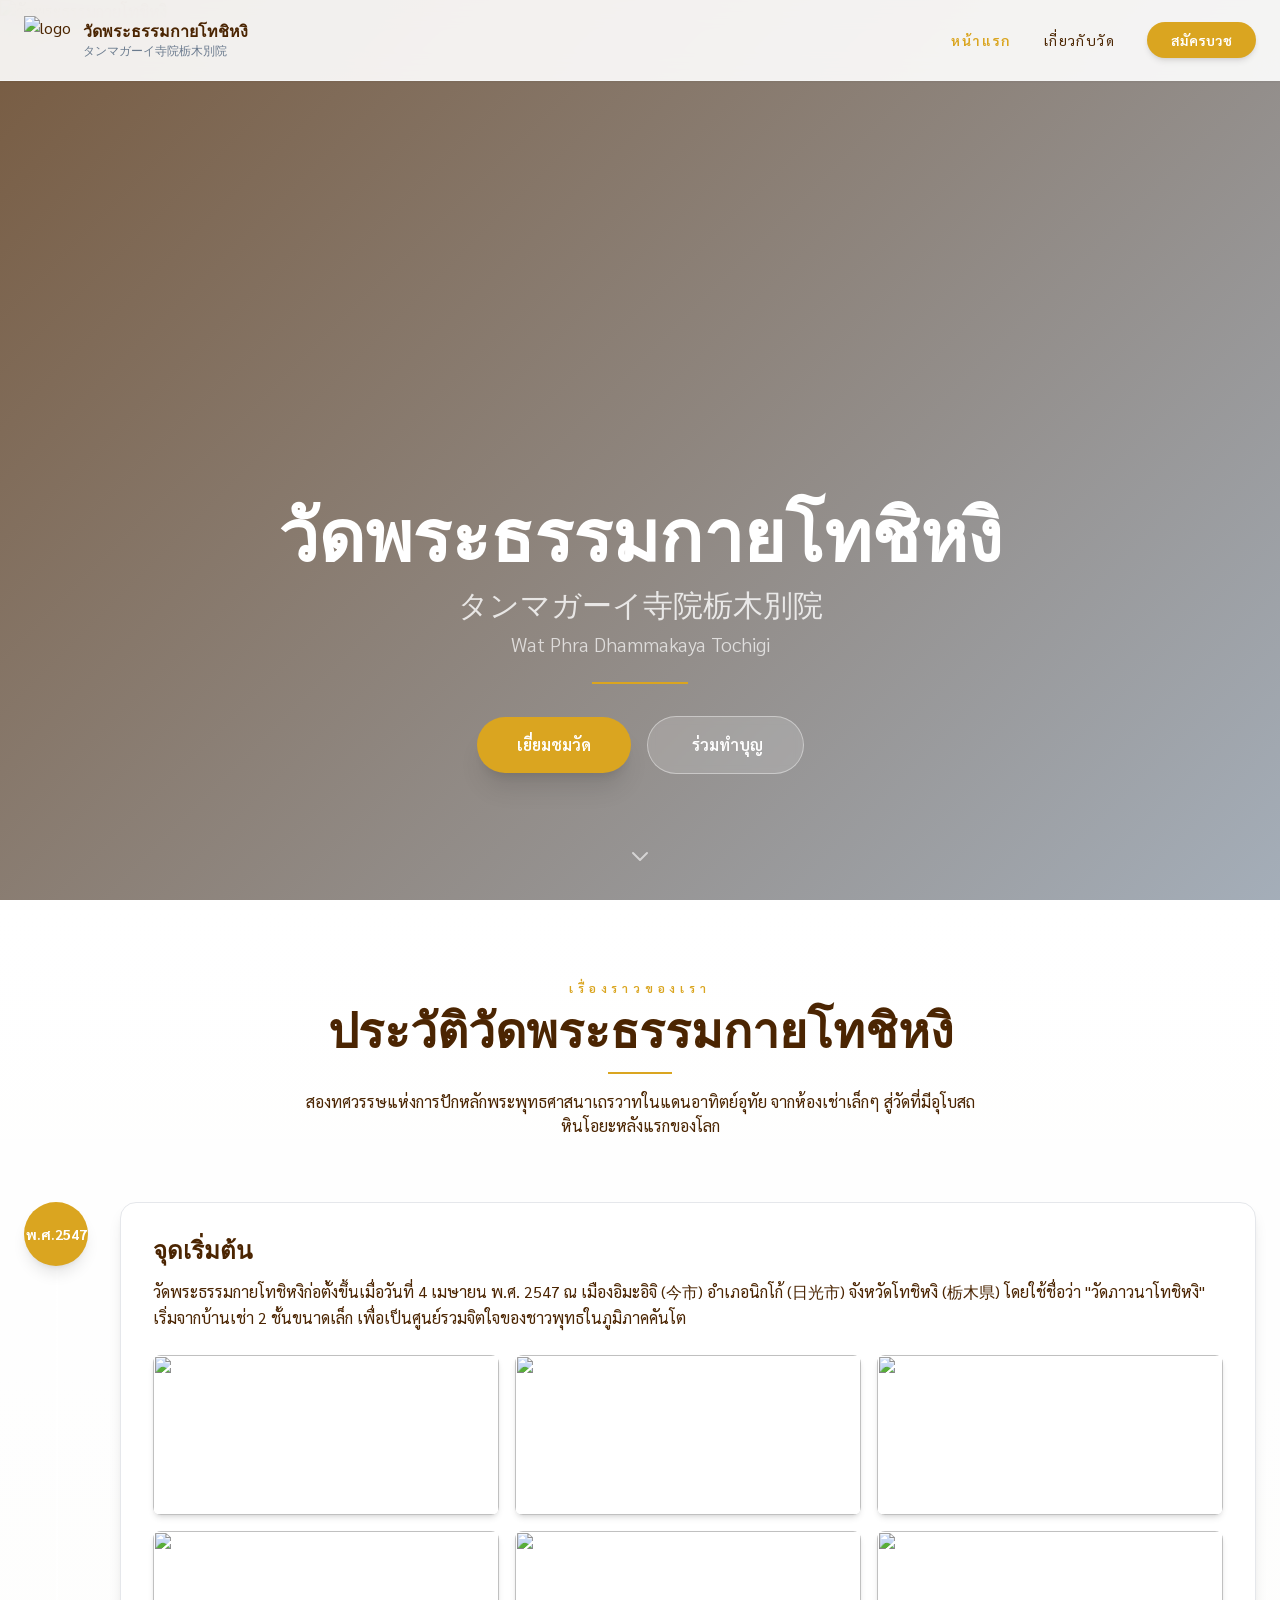
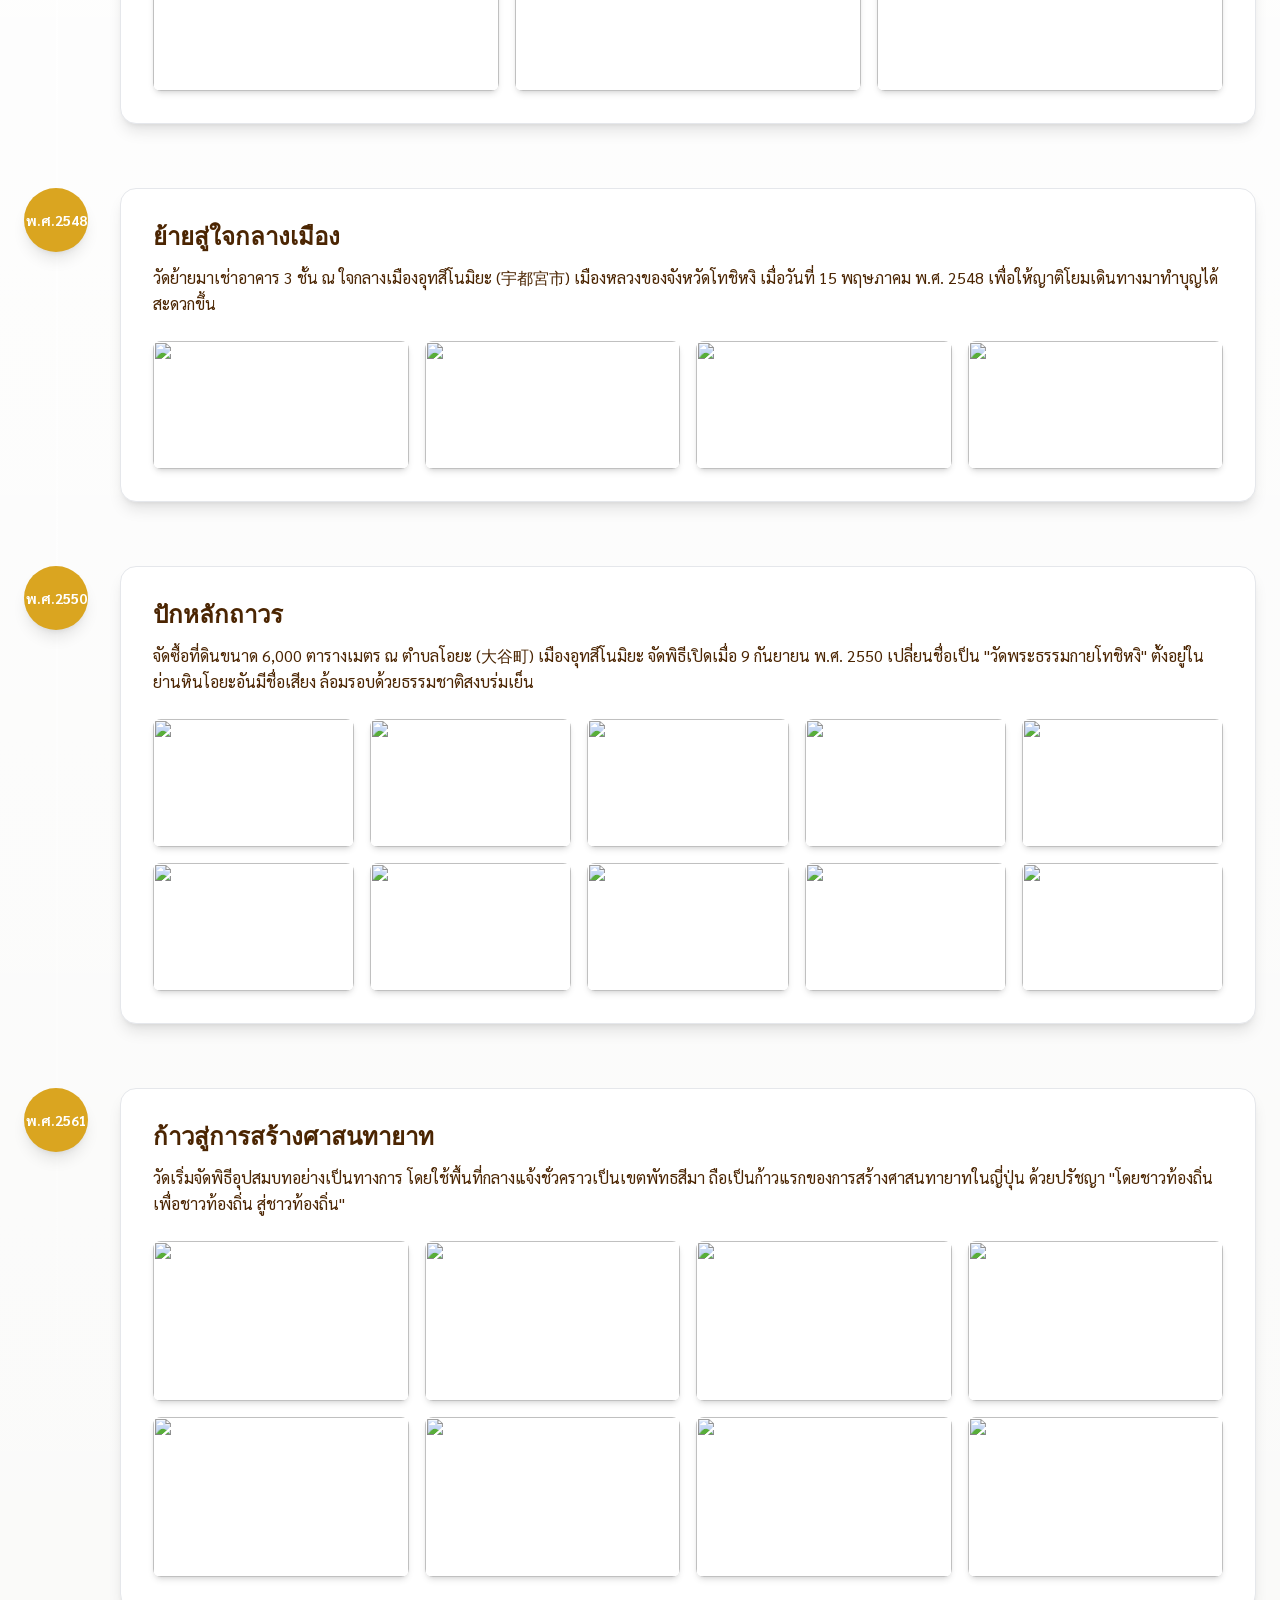
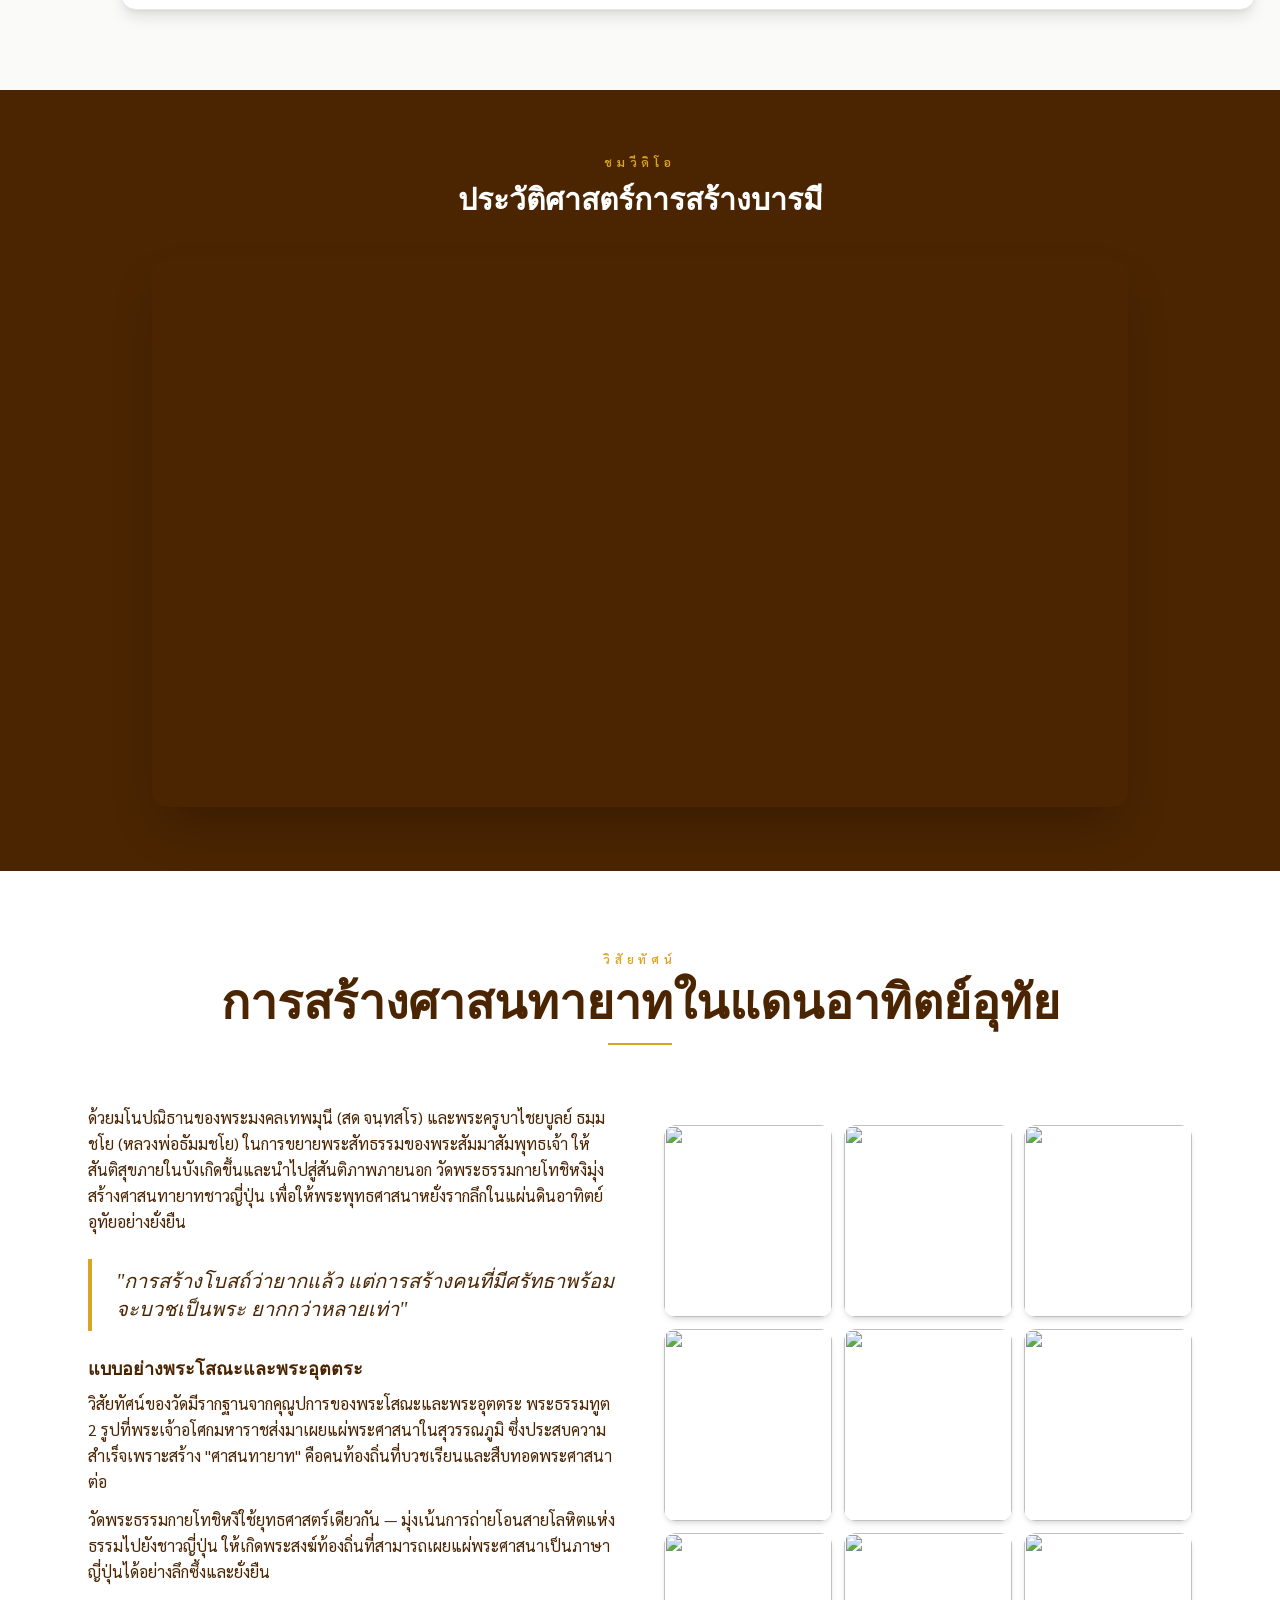
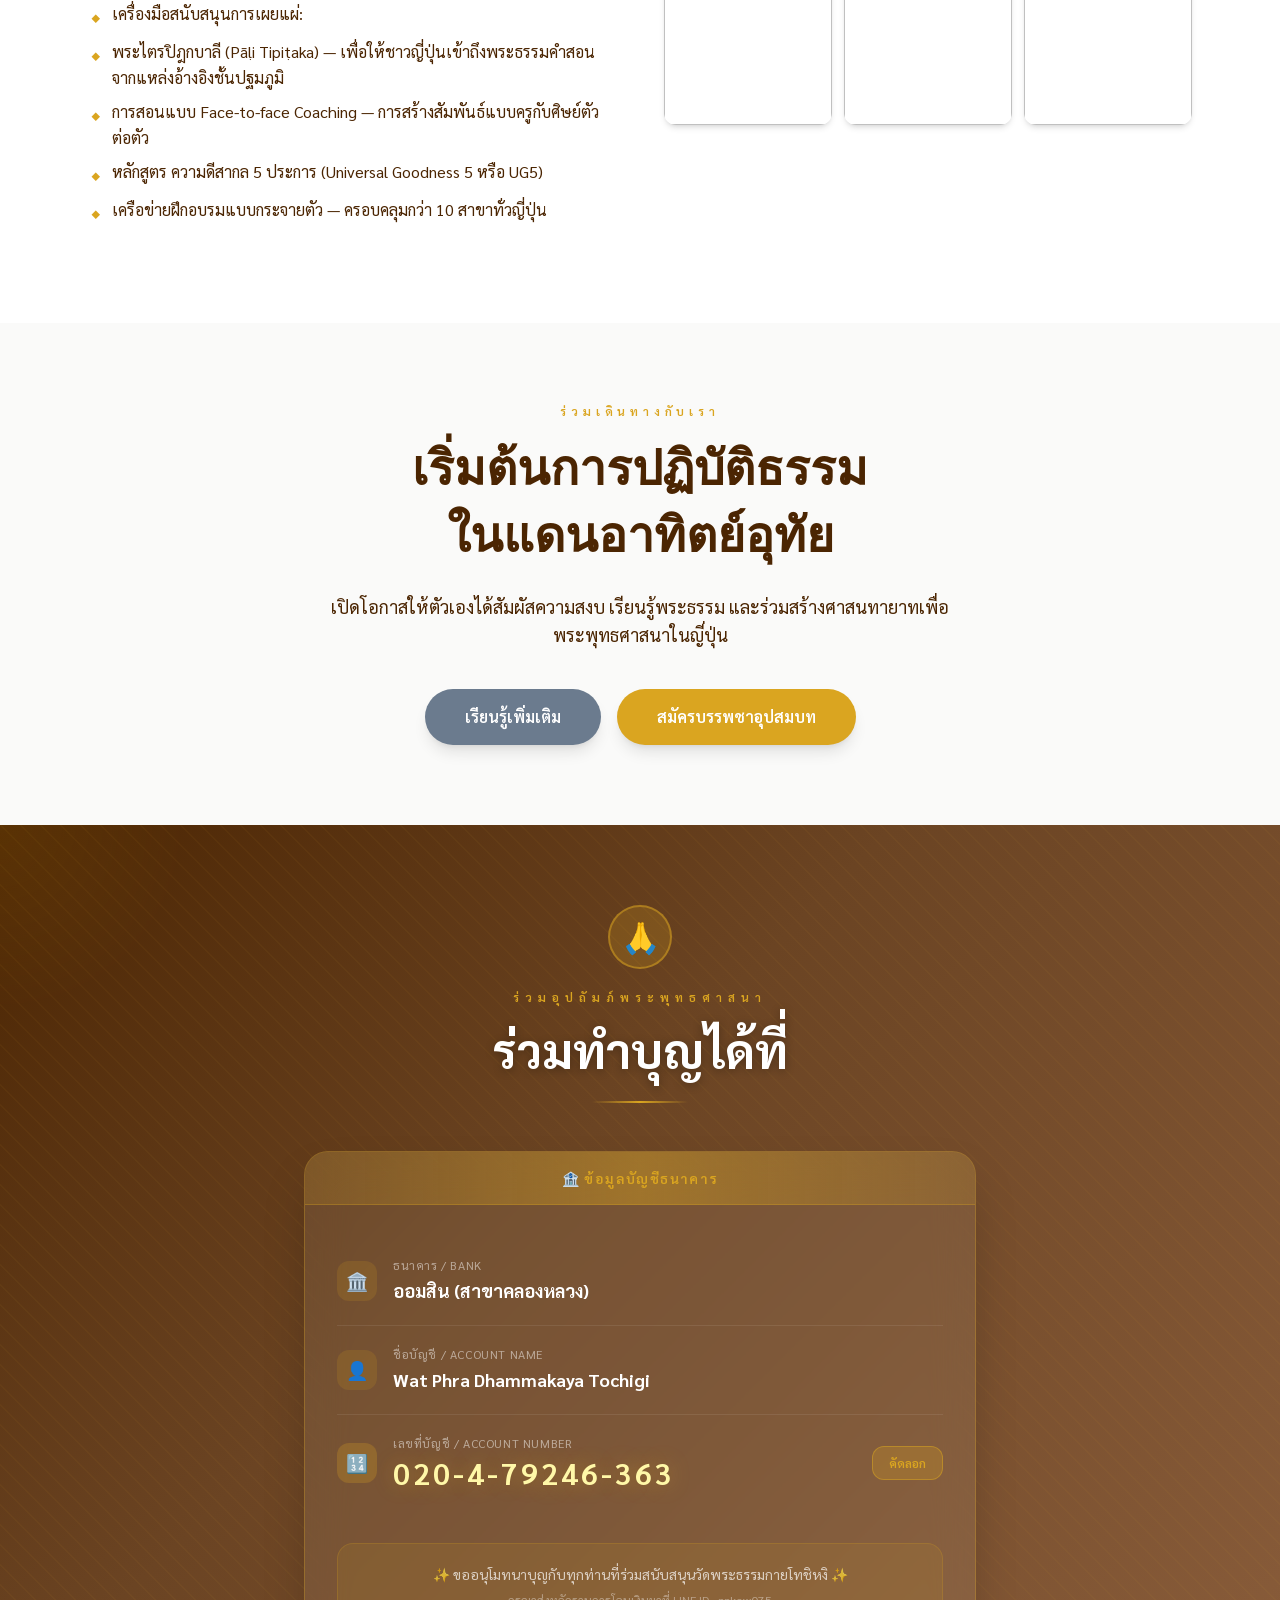
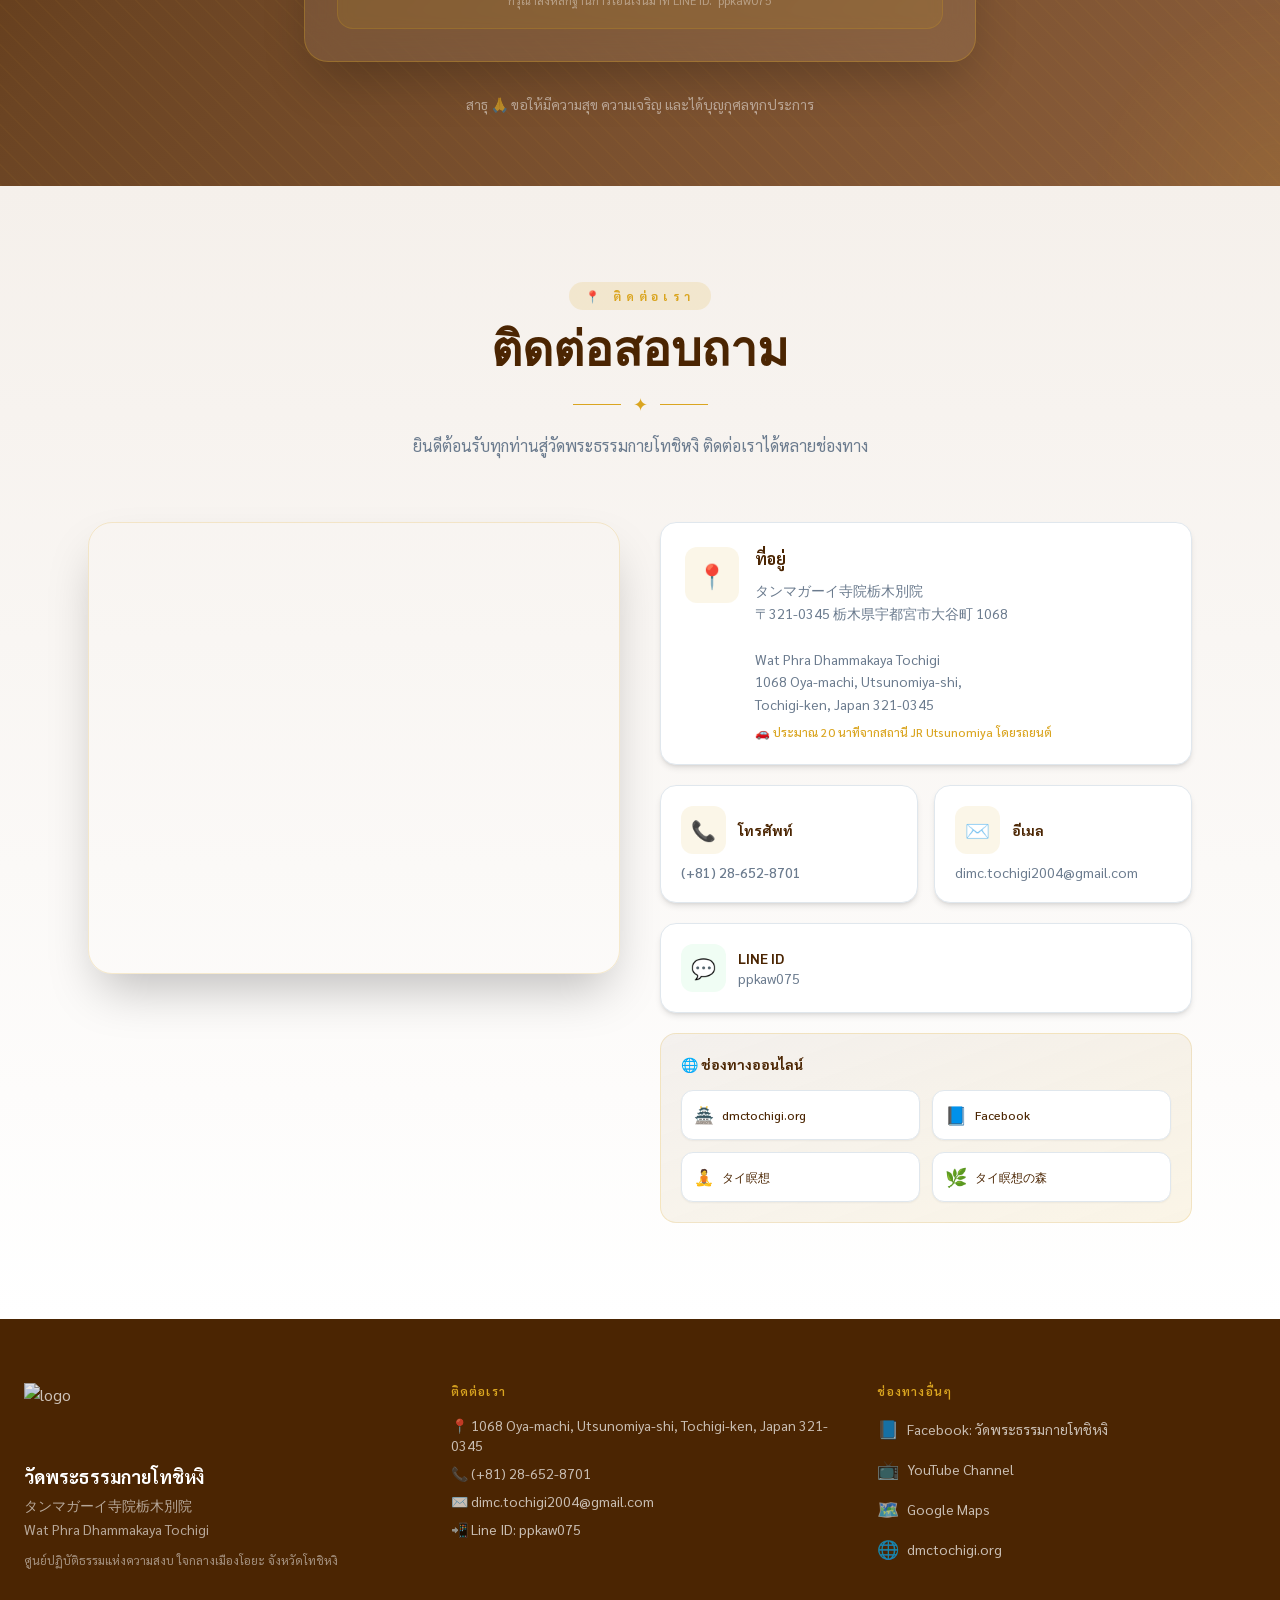
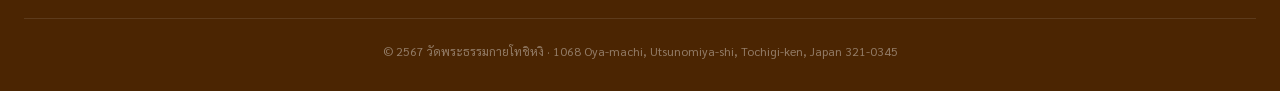
==== commit 93cf1b72: "Live edit by Puri" ====
--- a/index.html
+++ b/index.html
@@ -72,7 +72,7 @@
       background: linear-gradient(135deg, rgba(75,37,2,0.75) 0%, rgba(107,123,142,0.6) 100%);
     }
   </style>
-<style>*, ::before, ::after{--tw-border-spacing-x:0;--tw-border-spacing-y:0;--tw-translate-x:0;--tw-translate-y:0;--tw-rotate:0;--tw-skew-x:0;--tw-skew-y:0;--tw-scale-x:1;--tw-scale-y:1;--tw-pan-x: ;--tw-pan-y: ;--tw-pinch-zoom: ;--tw-scroll-snap-strictness:proximity;--tw-gradient-from-position: ;--tw-gradient-via-position: ;--tw-gradient-to-position: ;--tw-ordinal: ;--tw-slashed-zero: ;--tw-numeric-figure: ;--tw-numeric-spacing: ;--tw-numeric-fraction: ;--tw-ring-inset: ;--tw-ring-offset-width:0px;--tw-ring-offset-color:#fff;--tw-ring-color:rgb(59 130 246 / 0.5);--tw-ring-offset-shadow:0 0 #0000;--tw-ring-shadow:0 0 #0000;--tw-shadow:0 0 #0000;--tw-shadow-colored:0 0 #0000;--tw-blur: ;--tw-brightness: ;--tw-contrast: ;--tw-grayscale: ;--tw-hue-rotate: ;--tw-invert: ;--tw-saturate: ;--tw-sepia: ;--tw-drop-shadow: ;--tw-backdrop-blur: ;--tw-backdrop-brightness: ;--tw-backdrop-contrast: ;--tw-backdrop-grayscale: ;--tw-backdrop-hue-rotate: ;--tw-backdrop-invert: ;--tw-backdrop-opacity: ;--tw-backdrop-saturate: ;--tw-backdrop-sepia: ;--tw-contain-size: ;--tw-contain-layout: ;--tw-contain-paint: ;--tw-contain-style: }::backdrop{--tw-border-spacing-x:0;--tw-border-spacing-y:0;--tw-translate-x:0;--tw-translate-y:0;--tw-rotate:0;--tw-skew-x:0;--tw-skew-y:0;--tw-scale-x:1;--tw-scale-y:1;--tw-pan-x: ;--tw-pan-y: ;--tw-pinch-zoom: ;--tw-scroll-snap-strictness:proximity;--tw-gradient-from-position: ;--tw-gradient-via-position: ;--tw-gradient-to-position: ;--tw-ordinal: ;--tw-slashed-zero: ;--tw-numeric-figure: ;--tw-numeric-spacing: ;--tw-numeric-fraction: ;--tw-ring-inset: ;--tw-ring-offset-width:0px;--tw-ring-offset-color:#fff;--tw-ring-color:rgb(59 130 246 / 0.5);--tw-ring-offset-shadow:0 0 #0000;--tw-ring-shadow:0 0 #0000;--tw-shadow:0 0 #0000;--tw-shadow-colored:0 0 #0000;--tw-blur: ;--tw-brightness: ;--tw-contrast: ;--tw-grayscale: ;--tw-hue-rotate: ;--tw-invert: ;--tw-saturate: ;--tw-sepia: ;--tw-drop-shadow: ;--tw-backdrop-blur: ;--tw-backdrop-brightness: ;--tw-backdrop-contrast: ;--tw-backdrop-grayscale: ;--tw-backdrop-hue-rotate: ;--tw-backdrop-invert: ;--tw-backdrop-opacity: ;--tw-backdrop-saturate: ;--tw-backdrop-sepia: ;--tw-contain-size: ;--tw-contain-layout: ;--tw-contain-paint: ;--tw-contain-style: }/* ! tailwindcss v3.4.17 | MIT License | https://tailwindcss.com */*,::after,::before{box-sizing:border-box;border-width:0;border-style:solid;border-color:#e5e7eb}::after,::before{--tw-content:''}:host,html{line-height:1.5;-webkit-text-size-adjust:100%;-moz-tab-size:4;tab-size:4;font-family:ui-sans-serif, system-ui, sans-serif, "Apple Color Emoji", "Segoe UI Emoji", "Segoe UI Symbol", "Noto Color Emoji";font-feature-settings:normal;font-variation-settings:normal;-webkit-tap-highlight-color:transparent}body{margin:0;line-height:inherit}hr{height:0;color:inherit;border-top-width:1px}abbr:where([title]){-webkit-text-decoration:underline dotted;text-decoration:underline dotted}h1,h2,h3,h4,h5,h6{font-size:inherit;font-weight:inherit}a{color:inherit;text-decoration:inherit}b,strong{font-weight:bolder}code,kbd,pre,samp{font-family:ui-monospace, SFMono-Regular, Menlo, Monaco, Consolas, "Liberation Mono", "Courier New", monospace;font-feature-settings:normal;font-variation-settings:normal;font-size:1em}small{font-size:80%}sub,sup{font-size:75%;line-height:0;position:relative;vertical-align:baseline}sub{bottom:-.25em}sup{top:-.5em}table{text-indent:0;border-color:inherit;border-collapse:collapse}button,input,optgroup,select,textarea{font-family:inherit;font-feature-settings:inherit;font-variation-settings:inherit;font-size:100%;font-weight:inherit;line-height:inherit;letter-spacing:inherit;color:inherit;margin:0;padding:0}button,select{text-transform:none}button,input:where([type=button]),input:where([type=reset]),input:where([type=submit]){-webkit-appearance:button;background-color:transparent;background-image:none}:-moz-focusring{outline:auto}:-moz-ui-invalid{box-shadow:none}progress{vertical-align:baseline}::-webkit-inner-spin-button,::-webkit-outer-spin-button{height:auto}[type=search]{-webkit-appearance:textfield;outline-offset:-2px}::-webkit-search-decoration{-webkit-appearance:none}::-webkit-file-upload-button{-webkit-appearance:button;font:inherit}summary{display:list-item}blockquote,dd,dl,figure,h1,h2,h3,h4,h5,h6,hr,p,pre{margin:0}fieldset{margin:0;padding:0}legend{padding:0}menu,ol,ul{list-style:none;margin:0;padding:0}dialog{padding:0}textarea{resize:vertical}input::placeholder,textarea::placeholder{opacity:1;color:#9ca3af}[role=button],button{cursor:pointer}:disabled{cursor:default}audio,canvas,embed,iframe,img,object,svg,video{display:block;vertical-align:middle}img,video{max-width:100%;height:auto}[hidden]:where(:not([hidden=until-found])){display:none}.fixed{position:fixed}.absolute{position:absolute}.relative{position:relative}.inset-0{inset:0px}.bottom-8{bottom:2rem}.left-1\/2{left:50%}.top-0{top:0px}.z-0{z-index:0}.z-10{z-index:10}.z-50{z-index:50}.mx-auto{margin-left:auto;margin-right:auto}.my-3{margin-top:0.75rem;margin-bottom:0.75rem}.my-4{margin-top:1rem;margin-bottom:1rem}.my-6{margin-top:1.5rem;margin-bottom:1.5rem}.mb-1{margin-bottom:0.25rem}.mb-10{margin-bottom:2.5rem}.mb-12{margin-bottom:3rem}.mb-16{margin-bottom:4rem}.mb-2{margin-bottom:0.5rem}.mb-3{margin-bottom:0.75rem}.mb-4{margin-bottom:1rem}.mb-6{margin-bottom:1.5rem}.mb-8{margin-bottom:2rem}.ml-auto{margin-left:auto}.mt-1{margin-top:0.25rem}.mt-16{margin-top:4rem}.mt-2{margin-top:0.5rem}.mt-3{margin-top:0.75rem}.mt-4{margin-top:1rem}.mt-6{margin-top:1.5rem}.mt-8{margin-top:2rem}.block{display:block}.flex{display:flex}.grid{display:grid}.hidden{display:none}.h-0\.5{height:0.125rem}.h-12{height:3rem}.h-16{height:4rem}.h-24{height:6rem}.h-4{height:1rem}.h-48{height:12rem}.h-6{height:1.5rem}.h-full{height:100%}.min-h-screen{min-height:100vh}.w-16{width:4rem}.w-24{width:6rem}.w-36{width:9rem}.w-4{width:1rem}.w-5\/12{width:41.666667%}.w-6{width:1.5rem}.w-auto{width:auto}.w-full{width:100%}.max-w-2xl{max-width:42rem}.max-w-4xl{max-width:56rem}.max-w-5xl{max-width:64rem}.max-w-6xl{max-width:72rem}.max-w-7xl{max-width:80rem}.flex-shrink-0{flex-shrink:0}.-translate-x-1\/2{--tw-translate-x:-50%;transform:translate(var(--tw-translate-x), var(--tw-translate-y)) rotate(var(--tw-rotate)) skewX(var(--tw-skew-x)) skewY(var(--tw-skew-y)) scaleX(var(--tw-scale-x)) scaleY(var(--tw-scale-y))}@keyframes bounce{0%, 100%{transform:translateY(-25%);animation-timing-function:cubic-bezier(0.8,0,1,1)}50%{transform:none;animation-timing-function:cubic-bezier(0,0,0.2,1)}}.animate-bounce{animation:bounce 1s infinite}.grid-cols-1{grid-template-columns:repeat(1, minmax(0, 1fr))}.grid-cols-2{grid-template-columns:repeat(2, minmax(0, 1fr))}.flex-col{flex-direction:column}.items-start{align-items:flex-start}.items-center{align-items:center}.justify-center{justify-content:center}.justify-between{justify-content:space-between}.gap-12{gap:3rem}.gap-2{gap:0.5rem}.gap-3{gap:0.75rem}.gap-4{gap:1rem}.gap-8{gap:2rem}.space-y-2 > :not([hidden]) ~ :not([hidden]){--tw-space-y-reverse:0;margin-top:calc(0.5rem * calc(1 - var(--tw-space-y-reverse)));margin-bottom:calc(0.5rem * var(--tw-space-y-reverse))}.space-y-3 > :not([hidden]) ~ :not([hidden]){--tw-space-y-reverse:0;margin-top:calc(0.75rem * calc(1 - var(--tw-space-y-reverse)));margin-bottom:calc(0.75rem * var(--tw-space-y-reverse))}.overflow-hidden{overflow:hidden}.overflow-x-auto{overflow-x:auto}.rounded-2xl{border-radius:1rem}.rounded-full{border-radius:9999px}.rounded-lg{border-radius:0.5rem}.rounded-xl{border-radius:0.75rem}.border{border-width:1px}.border-4{border-width:4px}.border-b{border-bottom-width:1px}.border-l-4{border-left-width:4px}.border-t{border-top-width:1px}.border-stone-100{--tw-border-opacity:1;border-color:rgb(245 245 244 / var(--tw-border-opacity, 1))}.border-stone-50{--tw-border-opacity:1;border-color:rgb(250 250 249 / var(--tw-border-opacity, 1))}.border-white{--tw-border-opacity:1;border-color:rgb(255 255 255 / var(--tw-border-opacity, 1))}.border-white\/10{border-color:rgb(255 255 255 / 0.1)}.border-white\/40{border-color:rgb(255 255 255 / 0.4)}.bg-stone-50{--tw-bg-opacity:1;background-color:rgb(250 250 249 / var(--tw-bg-opacity, 1))}.bg-white{--tw-bg-opacity:1;background-color:rgb(255 255 255 / var(--tw-bg-opacity, 1))}.bg-white\/15{background-color:rgb(255 255 255 / 0.15)}.bg-white\/90{background-color:rgb(255 255 255 / 0.9)}.bg-gradient-to-br{background-image:linear-gradient(to bottom right, var(--tw-gradient-stops))}.object-contain{object-fit:contain}.object-cover{object-fit:cover}.p-6{padding:1.5rem}.px-10{padding-left:2.5rem;padding-right:2.5rem}.px-3{padding-left:0.75rem;padding-right:0.75rem}.px-6{padding-left:1.5rem;padding-right:1.5rem}.py-1{padding-top:0.25rem;padding-bottom:0.25rem}.py-16{padding-top:4rem;padding-bottom:4rem}.py-2{padding-top:0.5rem;padding-bottom:0.5rem}.py-20{padding-top:5rem;padding-bottom:5rem}.py-24{padding-top:6rem;padding-bottom:6rem}.py-4{padding-top:1rem;padding-bottom:1rem}.pb-2{padding-bottom:0.5rem}.pb-8{padding-bottom:2rem}.pl-10{padding-left:2.5rem}.pl-6{padding-left:1.5rem}.pr-10{padding-right:2.5rem}.pt-16{padding-top:4rem}.pt-20{padding-top:5rem}.pt-6{padding-top:1.5rem}.text-center{text-align:center}.text-right{text-align:right}.font-serif{font-family:ui-serif, Georgia, Cambria, "Times New Roman", Times, serif}.text-2xl{font-size:1.5rem;line-height:2rem}.text-3xl{font-size:1.875rem;line-height:2.25rem}.text-4xl{font-size:2.25rem;line-height:2.5rem}.text-5xl{font-size:3rem;line-height:1}.text-base{font-size:1rem;line-height:1.5rem}.text-lg{font-size:1.125rem;line-height:1.75rem}.text-sm{font-size:0.875rem;line-height:1.25rem}.text-xl{font-size:1.25rem;line-height:1.75rem}.text-xs{font-size:0.75rem;line-height:1rem}.font-bold{font-weight:700}.font-light{font-weight:300}.font-semibold{font-weight:600}.uppercase{text-transform:uppercase}.italic{font-style:italic}.leading-relaxed{line-height:1.625}.leading-tight{line-height:1.25}.tracking-\[0\.4em\]{letter-spacing:0.4em}.tracking-wider{letter-spacing:0.05em}.tracking-widest{letter-spacing:0.1em}.text-white{--tw-text-opacity:1;color:rgb(255 255 255 / var(--tw-text-opacity, 1))}.text-white\/40{color:rgb(255 255 255 / 0.4)}.text-white\/50{color:rgb(255 255 255 / 0.5)}.text-white\/60{color:rgb(255 255 255 / 0.6)}.text-white\/70{color:rgb(255 255 255 / 0.7)}.text-white\/80{color:rgb(255 255 255 / 0.8)}.opacity-90{opacity:0.9}.shadow-2xl{--tw-shadow:0 25px 50px -12px rgb(0 0 0 / 0.25);--tw-shadow-colored:0 25px 50px -12px var(--tw-shadow-color);box-shadow:var(--tw-ring-offset-shadow, 0 0 #0000), var(--tw-ring-shadow, 0 0 #0000), var(--tw-shadow)}.shadow-lg{--tw-shadow:0 10px 15px -3px rgb(0 0 0 / 0.1), 0 4px 6px -4px rgb(0 0 0 / 0.1);--tw-shadow-colored:0 10px 15px -3px var(--tw-shadow-color), 0 4px 6px -4px var(--tw-shadow-color);box-shadow:var(--tw-ring-offset-shadow, 0 0 #0000), var(--tw-ring-shadow, 0 0 #0000), var(--tw-shadow)}.shadow-md{--tw-shadow:0 4px 6px -1px rgb(0 0 0 / 0.1), 0 2px 4px -2px rgb(0 0 0 / 0.1);--tw-shadow-colored:0 4px 6px -1px var(--tw-shadow-color), 0 2px 4px -2px var(--tw-shadow-color);box-shadow:var(--tw-ring-offset-shadow, 0 0 #0000), var(--tw-ring-shadow, 0 0 #0000), var(--tw-shadow)}.shadow-sm{--tw-shadow:0 1px 2px 0 rgb(0 0 0 / 0.05);--tw-shadow-colored:0 1px 2px 0 var(--tw-shadow-color);box-shadow:var(--tw-ring-offset-shadow, 0 0 #0000), var(--tw-ring-shadow, 0 0 #0000), var(--tw-shadow)}.shadow-xl{--tw-shadow:0 20px 25px -5px rgb(0 0 0 / 0.1), 0 8px 10px -6px rgb(0 0 0 / 0.1);--tw-shadow-colored:0 20px 25px -5px var(--tw-shadow-color), 0 8px 10px -6px var(--tw-shadow-color);box-shadow:var(--tw-ring-offset-shadow, 0 0 #0000), var(--tw-ring-shadow, 0 0 #0000), var(--tw-shadow)}.backdrop-blur-md{--tw-backdrop-blur:blur(12px);-webkit-backdrop-filter:var(--tw-backdrop-blur) var(--tw-backdrop-brightness) var(--tw-backdrop-contrast) var(--tw-backdrop-grayscale) var(--tw-backdrop-hue-rotate) var(--tw-backdrop-invert) var(--tw-backdrop-opacity) var(--tw-backdrop-saturate) var(--tw-backdrop-sepia);backdrop-filter:var(--tw-backdrop-blur) var(--tw-backdrop-brightness) var(--tw-backdrop-contrast) var(--tw-backdrop-grayscale) var(--tw-backdrop-hue-rotate) var(--tw-backdrop-invert) var(--tw-backdrop-opacity) var(--tw-backdrop-saturate) var(--tw-backdrop-sepia)}.backdrop-blur-sm{--tw-backdrop-blur:blur(4px);-webkit-backdrop-filter:var(--tw-backdrop-blur) var(--tw-backdrop-brightness) var(--tw-backdrop-contrast) var(--tw-backdrop-grayscale) var(--tw-backdrop-hue-rotate) var(--tw-backdrop-invert) var(--tw-backdrop-opacity) var(--tw-backdrop-saturate) var(--tw-backdrop-sepia);backdrop-filter:var(--tw-backdrop-blur) var(--tw-backdrop-brightness) var(--tw-backdrop-contrast) var(--tw-backdrop-grayscale) var(--tw-backdrop-hue-rotate) var(--tw-backdrop-invert) var(--tw-backdrop-opacity) var(--tw-backdrop-saturate) var(--tw-backdrop-sepia)}.transition-all{transition-property:all;transition-timing-function:cubic-bezier(0.4, 0, 0.2, 1);transition-duration:150ms}.transition-colors{transition-property:color, background-color, border-color, fill, stroke, -webkit-text-decoration-color;transition-property:color, background-color, border-color, text-decoration-color, fill, stroke;transition-property:color, background-color, border-color, text-decoration-color, fill, stroke, -webkit-text-decoration-color;transition-timing-function:cubic-bezier(0.4, 0, 0.2, 1);transition-duration:150ms}.transition-shadow{transition-property:box-shadow;transition-timing-function:cubic-bezier(0.4, 0, 0.2, 1);transition-duration:150ms}.transition-transform{transition-property:transform;transition-timing-function:cubic-bezier(0.4, 0, 0.2, 1);transition-duration:150ms}.duration-300{transition-duration:300ms}.hover\:-translate-y-1:hover{--tw-translate-y:-0.25rem;transform:translate(var(--tw-translate-x), var(--tw-translate-y)) rotate(var(--tw-rotate)) skewX(var(--tw-skew-x)) skewY(var(--tw-skew-y)) scaleX(var(--tw-scale-x)) scaleY(var(--tw-scale-y))}.hover\:scale-105:hover{--tw-scale-x:1.05;--tw-scale-y:1.05;transform:translate(var(--tw-translate-x), var(--tw-translate-y)) rotate(var(--tw-rotate)) skewX(var(--tw-skew-x)) skewY(var(--tw-skew-y)) scaleX(var(--tw-scale-x)) scaleY(var(--tw-scale-y))}.hover\:bg-white\/25:hover{background-color:rgb(255 255 255 / 0.25)}.hover\:text-white:hover{--tw-text-opacity:1;color:rgb(255 255 255 / var(--tw-text-opacity, 1))}.hover\:shadow-2xl:hover{--tw-shadow:0 25px 50px -12px rgb(0 0 0 / 0.25);--tw-shadow-colored:0 25px 50px -12px var(--tw-shadow-color);box-shadow:var(--tw-ring-offset-shadow, 0 0 #0000), var(--tw-ring-shadow, 0 0 #0000), var(--tw-shadow)}.hover\:shadow-md:hover{--tw-shadow:0 4px 6px -1px rgb(0 0 0 / 0.1), 0 2px 4px -2px rgb(0 0 0 / 0.1);--tw-shadow-colored:0 4px 6px -1px var(--tw-shadow-color), 0 2px 4px -2px var(--tw-shadow-color);box-shadow:var(--tw-ring-offset-shadow, 0 0 #0000), var(--tw-ring-shadow, 0 0 #0000), var(--tw-shadow)}.hover\:shadow-xl:hover{--tw-shadow:0 20px 25px -5px rgb(0 0 0 / 0.1), 0 8px 10px -6px rgb(0 0 0 / 0.1);--tw-shadow-colored:0 20px 25px -5px var(--tw-shadow-color), 0 8px 10px -6px var(--tw-shadow-color);box-shadow:var(--tw-ring-offset-shadow, 0 0 #0000), var(--tw-ring-shadow, 0 0 #0000), var(--tw-shadow)}@media (min-width: 640px){.sm\:flex-row{flex-direction:row}}@media (min-width: 768px){.md\:flex{display:flex}.md\:hidden{display:none}.md\:grid-cols-2{grid-template-columns:repeat(2, minmax(0, 1fr))}.md\:grid-cols-3{grid-template-columns:repeat(3, minmax(0, 1fr))}.md\:text-3xl{font-size:1.875rem;line-height:2.25rem}.md\:text-5xl{font-size:3rem;line-height:1}.md\:text-7xl{font-size:4.5rem;line-height:1}.md\:text-xl{font-size:1.25rem;line-height:1.75rem}}</style><style>*, ::before, ::after{--tw-border-spacing-x:0;--tw-border-spacing-y:0;--tw-translate-x:0;--tw-translate-y:0;--tw-rotate:0;--tw-skew-x:0;--tw-skew-y:0;--tw-scale-x:1;--tw-scale-y:1;--tw-pan-x: ;--tw-pan-y: ;--tw-pinch-zoom: ;--tw-scroll-snap-strictness:proximity;--tw-gradient-from-position: ;--tw-gradient-via-position: ;--tw-gradient-to-position: ;--tw-ordinal: ;--tw-slashed-zero: ;--tw-numeric-figure: ;--tw-numeric-spacing: ;--tw-numeric-fraction: ;--tw-ring-inset: ;--tw-ring-offset-width:0px;--tw-ring-offset-color:#fff;--tw-ring-color:rgb(59 130 246 / 0.5);--tw-ring-offset-shadow:0 0 #0000;--tw-ring-shadow:0 0 #0000;--tw-shadow:0 0 #0000;--tw-shadow-colored:0 0 #0000;--tw-blur: ;--tw-brightness: ;--tw-contrast: ;--tw-grayscale: ;--tw-hue-rotate: ;--tw-invert: ;--tw-saturate: ;--tw-sepia: ;--tw-drop-shadow: ;--tw-backdrop-blur: ;--tw-backdrop-brightness: ;--tw-backdrop-contrast: ;--tw-backdrop-grayscale: ;--tw-backdrop-hue-rotate: ;--tw-backdrop-invert: ;--tw-backdrop-opacity: ;--tw-backdrop-saturate: ;--tw-backdrop-sepia: ;--tw-contain-size: ;--tw-contain-layout: ;--tw-contain-paint: ;--tw-contain-style: }::backdrop{--tw-border-spacing-x:0;--tw-border-spacing-y:0;--tw-translate-x:0;--tw-translate-y:0;--tw-rotate:0;--tw-skew-x:0;--tw-skew-y:0;--tw-scale-x:1;--tw-scale-y:1;--tw-pan-x: ;--tw-pan-y: ;--tw-pinch-zoom: ;--tw-scroll-snap-strictness:proximity;--tw-gradient-from-position: ;--tw-gradient-via-position: ;--tw-gradient-to-position: ;--tw-ordinal: ;--tw-slashed-zero: ;--tw-numeric-figure: ;--tw-numeric-spacing: ;--tw-numeric-fraction: ;--tw-ring-inset: ;--tw-ring-offset-width:0px;--tw-ring-offset-color:#fff;--tw-ring-color:rgb(59 130 246 / 0.5);--tw-ring-offset-shadow:0 0 #0000;--tw-ring-shadow:0 0 #0000;--tw-shadow:0 0 #0000;--tw-shadow-colored:0 0 #0000;--tw-blur: ;--tw-brightness: ;--tw-contrast: ;--tw-grayscale: ;--tw-hue-rotate: ;--tw-invert: ;--tw-saturate: ;--tw-sepia: ;--tw-drop-shadow: ;--tw-backdrop-blur: ;--tw-backdrop-brightness: ;--tw-backdrop-contrast: ;--tw-backdrop-grayscale: ;--tw-backdrop-hue-rotate: ;--tw-backdrop-invert: ;--tw-backdrop-opacity: ;--tw-backdrop-saturate: ;--tw-backdrop-sepia: ;--tw-contain-size: ;--tw-contain-layout: ;--tw-contain-paint: ;--tw-contain-style: }/* ! tailwindcss v3.4.17 | MIT License | https://tailwindcss.com */*,::after,::before{box-sizing:border-box;border-width:0;border-style:solid;border-color:#e5e7eb}::after,::before{--tw-content:''}:host,html{line-height:1.5;-webkit-text-size-adjust:100%;-moz-tab-size:4;tab-size:4;font-family:ui-sans-serif, system-ui, sans-serif, "Apple Color Emoji", "Segoe UI Emoji", "Segoe UI Symbol", "Noto Color Emoji";font-feature-settings:normal;font-variation-settings:normal;-webkit-tap-highlight-color:transparent}body{margin:0;line-height:inherit}hr{height:0;color:inherit;border-top-width:1px}abbr:where([title]){-webkit-text-decoration:underline dotted;text-decoration:underline dotted}h1,h2,h3,h4,h5,h6{font-size:inherit;font-weight:inherit}a{color:inherit;text-decoration:inherit}b,strong{font-weight:bolder}code,kbd,pre,samp{font-family:ui-monospace, SFMono-Regular, Menlo, Monaco, Consolas, "Liberation Mono", "Courier New", monospace;font-feature-settings:normal;font-variation-settings:normal;font-size:1em}small{font-size:80%}sub,sup{font-size:75%;line-height:0;position:relative;vertical-align:baseline}sub{bottom:-.25em}sup{top:-.5em}table{text-indent:0;border-color:inherit;border-collapse:collapse}button,input,optgroup,select,textarea{font-family:inherit;font-feature-settings:inherit;font-variation-settings:inherit;font-size:100%;font-weight:inherit;line-height:inherit;letter-spacing:inherit;color:inherit;margin:0;padding:0}button,select{text-transform:none}button,input:where([type=button]),input:where([type=reset]),input:where([type=submit]){-webkit-appearance:button;background-color:transparent;background-image:none}:-moz-focusring{outline:auto}:-moz-ui-invalid{box-shadow:none}progress{vertical-align:baseline}::-webkit-inner-spin-button,::-webkit-outer-spin-button{height:auto}[type=search]{-webkit-appearance:textfield;outline-offset:-2px}::-webkit-search-decoration{-webkit-appearance:none}::-webkit-file-upload-button{-webkit-appearance:button;font:inherit}summary{display:list-item}blockquote,dd,dl,figure,h1,h2,h3,h4,h5,h6,hr,p,pre{margin:0}fieldset{margin:0;padding:0}legend{padding:0}menu,ol,ul{list-style:none;margin:0;padding:0}dialog{padding:0}textarea{resize:vertical}input::placeholder,textarea::placeholder{opacity:1;color:#9ca3af}[role=button],button{cursor:pointer}:disabled{cursor:default}audio,canvas,embed,iframe,img,object,svg,video{display:block;vertical-align:middle}img,video{max-width:100%;height:auto}[hidden]:where(:not([hidden=until-found])){display:none}.fixed{position:fixed}.absolute{position:absolute}.relative{position:relative}.inset-0{inset:0px}.bottom-8{bottom:2rem}.left-1\/2{left:50%}.top-0{top:0px}.bottom-0{bottom:0px}.left-0{left:0px}.z-0{z-index:0}.z-10{z-index:10}.z-50{z-index:50}.mx-auto{margin-left:auto;margin-right:auto}.my-3{margin-top:0.75rem;margin-bottom:0.75rem}.my-4{margin-top:1rem;margin-bottom:1rem}.my-6{margin-top:1.5rem;margin-bottom:1.5rem}.mb-1{margin-bottom:0.25rem}.mb-10{margin-bottom:2.5rem}.mb-12{margin-bottom:3rem}.mb-16{margin-bottom:4rem}.mb-2{margin-bottom:0.5rem}.mb-3{margin-bottom:0.75rem}.mb-4{margin-bottom:1rem}.mb-6{margin-bottom:1.5rem}.mb-8{margin-bottom:2rem}.ml-auto{margin-left:auto}.mt-1{margin-top:0.25rem}.mt-16{margin-top:4rem}.mt-2{margin-top:0.5rem}.mt-3{margin-top:0.75rem}.mt-4{margin-top:1rem}.mt-6{margin-top:1.5rem}.mt-8{margin-top:2rem}.ml-8{margin-left:2rem}.block{display:block}.inline-block{display:inline-block}.flex{display:flex}.grid{display:grid}.hidden{display:none}.h-0\.5{height:0.125rem}.h-12{height:3rem}.h-16{height:4rem}.h-24{height:6rem}.h-4{height:1rem}.h-48{height:12rem}.h-6{height:1.5rem}.h-full{height:100%}.h-32{height:8rem}.h-40{height:10rem}.min-h-screen{min-height:100vh}.w-16{width:4rem}.w-24{width:6rem}.w-36{width:9rem}.w-4{width:1rem}.w-5\/12{width:41.666667%}.w-6{width:1.5rem}.w-auto{width:auto}.w-full{width:100%}.w-0\.5{width:0.125rem}.max-w-2xl{max-width:42rem}.max-w-4xl{max-width:56rem}.max-w-5xl{max-width:64rem}.max-w-6xl{max-width:72rem}.max-w-7xl{max-width:80rem}.flex-1{flex:1 1 0%}.flex-shrink-0{flex-shrink:0}.-translate-x-1\/2{--tw-translate-x:-50%;transform:translate(var(--tw-translate-x), var(--tw-translate-y)) rotate(var(--tw-rotate)) skewX(var(--tw-skew-x)) skewY(var(--tw-skew-y)) scaleX(var(--tw-scale-x)) scaleY(var(--tw-scale-y))}@keyframes bounce{0%, 100%{transform:translateY(-25%);animation-timing-function:cubic-bezier(0.8,0,1,1)}50%{transform:none;animation-timing-function:cubic-bezier(0,0,0.2,1)}}.animate-bounce{animation:bounce 1s infinite}.grid-cols-1{grid-template-columns:repeat(1, minmax(0, 1fr))}.grid-cols-2{grid-template-columns:repeat(2, minmax(0, 1fr))}.flex-col{flex-direction:column}.items-start{align-items:flex-start}.items-center{align-items:center}.justify-center{justify-content:center}.justify-between{justify-content:space-between}.gap-12{gap:3rem}.gap-2{gap:0.5rem}.gap-3{gap:0.75rem}.gap-4{gap:1rem}.gap-8{gap:2rem}.space-y-2 > :not([hidden]) ~ :not([hidden]){--tw-space-y-reverse:0;margin-top:calc(0.5rem * calc(1 - var(--tw-space-y-reverse)));margin-bottom:calc(0.5rem * var(--tw-space-y-reverse))}.space-y-3 > :not([hidden]) ~ :not([hidden]){--tw-space-y-reverse:0;margin-top:calc(0.75rem * calc(1 - var(--tw-space-y-reverse)));margin-bottom:calc(0.75rem * var(--tw-space-y-reverse))}.overflow-hidden{overflow:hidden}.overflow-x-auto{overflow-x:auto}.rounded-2xl{border-radius:1rem}.rounded-full{border-radius:9999px}.rounded-lg{border-radius:0.5rem}.rounded-xl{border-radius:0.75rem}.border{border-width:1px}.border-4{border-width:4px}.border-b{border-bottom-width:1px}.border-l-4{border-left-width:4px}.border-t{border-top-width:1px}.border-stone-100{--tw-border-opacity:1;border-color:rgb(245 245 244 / var(--tw-border-opacity, 1))}.border-stone-50{--tw-border-opacity:1;border-color:rgb(250 250 249 / var(--tw-border-opacity, 1))}.border-white{--tw-border-opacity:1;border-color:rgb(255 255 255 / var(--tw-border-opacity, 1))}.border-white\/10{border-color:rgb(255 255 255 / 0.1)}.border-white\/40{border-color:rgb(255 255 255 / 0.4)}.bg-stone-50{--tw-bg-opacity:1;background-color:rgb(250 250 249 / var(--tw-bg-opacity, 1))}.bg-white{--tw-bg-opacity:1;background-color:rgb(255 255 255 / var(--tw-bg-opacity, 1))}.bg-white\/15{background-color:rgb(255 255 255 / 0.15)}.bg-white\/90{background-color:rgb(255 255 255 / 0.9)}.bg-gradient-to-br{background-image:linear-gradient(to bottom right, var(--tw-gradient-stops))}.bg-gradient-to-b{background-image:linear-gradient(to bottom, var(--tw-gradient-stops))}.from-white{--tw-gradient-from:#fff var(--tw-gradient-from-position);--tw-gradient-to:rgb(255 255 255 / 0) var(--tw-gradient-to-position);--tw-gradient-stops:var(--tw-gradient-from), var(--tw-gradient-to)}.object-contain{object-fit:contain}.object-cover{object-fit:cover}.p-6{padding:1.5rem}.p-8{padding:2rem}.px-10{padding-left:2.5rem;padding-right:2.5rem}.px-3{padding-left:0.75rem;padding-right:0.75rem}.px-6{padding-left:1.5rem;padding-right:1.5rem}.py-1{padding-top:0.25rem;padding-bottom:0.25rem}.py-16{padding-top:4rem;padding-bottom:4rem}.py-2{padding-top:0.5rem;padding-bottom:0.5rem}.py-20{padding-top:5rem;padding-bottom:5rem}.py-24{padding-top:6rem;padding-bottom:6rem}.py-4{padding-top:1rem;padding-bottom:1rem}.px-4{padding-left:1rem;padding-right:1rem}.pb-2{padding-bottom:0.5rem}.pb-8{padding-bottom:2rem}.pl-10{padding-left:2.5rem}.pl-6{padding-left:1.5rem}.pr-10{padding-right:2.5rem}.pt-16{padding-top:4rem}.pt-20{padding-top:5rem}.pt-6{padding-top:1.5rem}.text-center{text-align:center}.text-right{text-align:right}.font-serif{font-family:ui-serif, Georgia, Cambria, "Times New Roman", Times, serif}.text-2xl{font-size:1.5rem;line-height:2rem}.text-3xl{font-size:1.875rem;line-height:2.25rem}.text-4xl{font-size:2.25rem;line-height:2.5rem}.text-5xl{font-size:3rem;line-height:1}.text-base{font-size:1rem;line-height:1.5rem}.text-lg{font-size:1.125rem;line-height:1.75rem}.text-sm{font-size:0.875rem;line-height:1.25rem}.text-xl{font-size:1.25rem;line-height:1.75rem}.text-xs{font-size:0.75rem;line-height:1rem}.font-bold{font-weight:700}.font-light{font-weight:300}.font-semibold{font-weight:600}.uppercase{text-transform:uppercase}.italic{font-style:italic}.leading-relaxed{line-height:1.625}.leading-tight{line-height:1.25}.tracking-\[0\.4em\]{letter-spacing:0.4em}.tracking-wider{letter-spacing:0.05em}.tracking-widest{letter-spacing:0.1em}.text-white{--tw-text-opacity:1;color:rgb(255 255 255 / var(--tw-text-opacity, 1))}.text-white\/40{color:rgb(255 255 255 / 0.4)}.text-white\/50{color:rgb(255 255 255 / 0.5)}.text-white\/60{color:rgb(255 255 255 / 0.6)}.text-white\/70{color:rgb(255 255 255 / 0.7)}.text-white\/80{color:rgb(255 255 255 / 0.8)}.opacity-90{opacity:0.9}.shadow-2xl{--tw-shadow:0 25px 50px -12px rgb(0 0 0 / 0.25);--tw-shadow-colored:0 25px 50px -12px var(--tw-shadow-color);box-shadow:var(--tw-ring-offset-shadow, 0 0 #0000), var(--tw-ring-shadow, 0 0 #0000), var(--tw-shadow)}.shadow-lg{--tw-shadow:0 10px 15px -3px rgb(0 0 0 / 0.1), 0 4px 6px -4px rgb(0 0 0 / 0.1);--tw-shadow-colored:0 10px 15px -3px var(--tw-shadow-color), 0 4px 6px -4px var(--tw-shadow-color);box-shadow:var(--tw-ring-offset-shadow, 0 0 #0000), var(--tw-ring-shadow, 0 0 #0000), var(--tw-shadow)}.shadow-md{--tw-shadow:0 4px 6px -1px rgb(0 0 0 / 0.1), 0 2px 4px -2px rgb(0 0 0 / 0.1);--tw-shadow-colored:0 4px 6px -1px var(--tw-shadow-color), 0 2px 4px -2px var(--tw-shadow-color);box-shadow:var(--tw-ring-offset-shadow, 0 0 #0000), var(--tw-ring-shadow, 0 0 #0000), var(--tw-shadow)}.shadow-sm{--tw-shadow:0 1px 2px 0 rgb(0 0 0 / 0.05);--tw-shadow-colored:0 1px 2px 0 var(--tw-shadow-color);box-shadow:var(--tw-ring-offset-shadow, 0 0 #0000), var(--tw-ring-shadow, 0 0 #0000), var(--tw-shadow)}.shadow-xl{--tw-shadow:0 20px 25px -5px rgb(0 0 0 / 0.1), 0 8px 10px -6px rgb(0 0 0 / 0.1);--tw-shadow-colored:0 20px 25px -5px var(--tw-shadow-color), 0 8px 10px -6px var(--tw-shadow-color);box-shadow:var(--tw-ring-offset-shadow, 0 0 #0000), var(--tw-ring-shadow, 0 0 #0000), var(--tw-shadow)}.backdrop-blur-md{--tw-backdrop-blur:blur(12px);-webkit-backdrop-filter:var(--tw-backdrop-blur) var(--tw-backdrop-brightness) var(--tw-backdrop-contrast) var(--tw-backdrop-grayscale) var(--tw-backdrop-hue-rotate) var(--tw-backdrop-invert) var(--tw-backdrop-opacity) var(--tw-backdrop-saturate) var(--tw-backdrop-sepia);backdrop-filter:var(--tw-backdrop-blur) var(--tw-backdrop-brightness) var(--tw-backdrop-contrast) var(--tw-backdrop-grayscale) var(--tw-backdrop-hue-rotate) var(--tw-backdrop-invert) var(--tw-backdrop-opacity) var(--tw-backdrop-saturate) var(--tw-backdrop-sepia)}.backdrop-blur-sm{--tw-backdrop-blur:blur(4px);-webkit-backdrop-filter:var(--tw-backdrop-blur) var(--tw-backdrop-brightness) var(--tw-backdrop-contrast) var(--tw-backdrop-grayscale) var(--tw-backdrop-hue-rotate) var(--tw-backdrop-invert) var(--tw-backdrop-opacity) var(--tw-backdrop-saturate) var(--tw-backdrop-sepia);backdrop-filter:var(--tw-backdrop-blur) var(--tw-backdrop-brightness) var(--tw-backdrop-contrast) var(--tw-backdrop-grayscale) var(--tw-backdrop-hue-rotate) var(--tw-backdrop-invert) var(--tw-backdrop-opacity) var(--tw-backdrop-saturate) var(--tw-backdrop-sepia)}.transition-all{transition-property:all;transition-timing-function:cubic-bezier(0.4, 0, 0.2, 1);transition-duration:150ms}.transition-colors{transition-property:color, background-color, border-color, fill, stroke, -webkit-text-decoration-color;transition-property:color, background-color, border-color, text-decoration-color, fill, stroke;transition-property:color, background-color, border-color, text-decoration-color, fill, stroke, -webkit-text-decoration-color;transition-timing-function:cubic-bezier(0.4, 0, 0.2, 1);transition-duration:150ms}.transition-shadow{transition-property:box-shadow;transition-timing-function:cubic-bezier(0.4, 0, 0.2, 1);transition-duration:150ms}.transition-transform{transition-property:transform;transition-timing-function:cubic-bezier(0.4, 0, 0.2, 1);transition-duration:150ms}.duration-300{transition-duration:300ms}.hover\:-translate-y-1:hover{--tw-translate-y:-0.25rem;transform:translate(var(--tw-translate-x), var(--tw-translate-y)) rotate(var(--tw-rotate)) skewX(var(--tw-skew-x)) skewY(var(--tw-skew-y)) scaleX(var(--tw-scale-x)) scaleY(var(--tw-scale-y))}.hover\:scale-105:hover{--tw-scale-x:1.05;--tw-scale-y:1.05;transform:translate(var(--tw-translate-x), var(--tw-translate-y)) rotate(var(--tw-rotate)) skewX(var(--tw-skew-x)) skewY(var(--tw-skew-y)) scaleX(var(--tw-scale-x)) scaleY(var(--tw-scale-y))}.hover\:bg-white\/25:hover{background-color:rgb(255 255 255 / 0.25)}.hover\:text-white:hover{--tw-text-opacity:1;color:rgb(255 255 255 / var(--tw-text-opacity, 1))}.hover\:shadow-2xl:hover{--tw-shadow:0 25px 50px -12px rgb(0 0 0 / 0.25);--tw-shadow-colored:0 25px 50px -12px var(--tw-shadow-color);box-shadow:var(--tw-ring-offset-shadow, 0 0 #0000), var(--tw-ring-shadow, 0 0 #0000), var(--tw-shadow)}.hover\:shadow-md:hover{--tw-shadow:0 4px 6px -1px rgb(0 0 0 / 0.1), 0 2px 4px -2px rgb(0 0 0 / 0.1);--tw-shadow-colored:0 4px 6px -1px var(--tw-shadow-color), 0 2px 4px -2px var(--tw-shadow-color);box-shadow:var(--tw-ring-offset-shadow, 0 0 #0000), var(--tw-ring-shadow, 0 0 #0000), var(--tw-shadow)}.hover\:shadow-xl:hover{--tw-shadow:0 20px 25px -5px rgb(0 0 0 / 0.1), 0 8px 10px -6px rgb(0 0 0 / 0.1);--tw-shadow-colored:0 20px 25px -5px var(--tw-shadow-color), 0 8px 10px -6px var(--tw-shadow-color);box-shadow:var(--tw-ring-offset-shadow, 0 0 #0000), var(--tw-ring-shadow, 0 0 #0000), var(--tw-shadow)}@media (min-width: 640px){.sm\:flex-row{flex-direction:row}}@media (min-width: 768px){.md\:flex{display:flex}.md\:hidden{display:none}.md\:grid-cols-2{grid-template-columns:repeat(2, minmax(0, 1fr))}.md\:grid-cols-3{grid-template-columns:repeat(3, minmax(0, 1fr))}.md\:grid-cols-4{grid-template-columns:repeat(4, minmax(0, 1fr))}.md\:text-3xl{font-size:1.875rem;line-height:2.25rem}.md\:text-5xl{font-size:3rem;line-height:1}.md\:text-7xl{font-size:4.5rem;line-height:1}.md\:text-xl{font-size:1.25rem;line-height:1.75rem}}@media (min-width: 1024px){.lg\:grid-cols-5{grid-template-columns:repeat(5, minmax(0, 1fr))}}</style><style>*, ::before, ::after{--tw-border-spacing-x:0;--tw-border-spacing-y:0;--tw-translate-x:0;--tw-translate-y:0;--tw-rotate:0;--tw-skew-x:0;--tw-skew-y:0;--tw-scale-x:1;--tw-scale-y:1;--tw-pan-x: ;--tw-pan-y: ;--tw-pinch-zoom: ;--tw-scroll-snap-strictness:proximity;--tw-gradient-from-position: ;--tw-gradient-via-position: ;--tw-gradient-to-position: ;--tw-ordinal: ;--tw-slashed-zero: ;--tw-numeric-figure: ;--tw-numeric-spacing: ;--tw-numeric-fraction: ;--tw-ring-inset: ;--tw-ring-offset-width:0px;--tw-ring-offset-color:#fff;--tw-ring-color:rgb(59 130 246 / 0.5);--tw-ring-offset-shadow:0 0 #0000;--tw-ring-shadow:0 0 #0000;--tw-shadow:0 0 #0000;--tw-shadow-colored:0 0 #0000;--tw-blur: ;--tw-brightness: ;--tw-contrast: ;--tw-grayscale: ;--tw-hue-rotate: ;--tw-invert: ;--tw-saturate: ;--tw-sepia: ;--tw-drop-shadow: ;--tw-backdrop-blur: ;--tw-backdrop-brightness: ;--tw-backdrop-contrast: ;--tw-backdrop-grayscale: ;--tw-backdrop-hue-rotate: ;--tw-backdrop-invert: ;--tw-backdrop-opacity: ;--tw-backdrop-saturate: ;--tw-backdrop-sepia: ;--tw-contain-size: ;--tw-contain-layout: ;--tw-contain-paint: ;--tw-contain-style: }::backdrop{--tw-border-spacing-x:0;--tw-border-spacing-y:0;--tw-translate-x:0;--tw-translate-y:0;--tw-rotate:0;--tw-skew-x:0;--tw-skew-y:0;--tw-scale-x:1;--tw-scale-y:1;--tw-pan-x: ;--tw-pan-y: ;--tw-pinch-zoom: ;--tw-scroll-snap-strictness:proximity;--tw-gradient-from-position: ;--tw-gradient-via-position: ;--tw-gradient-to-position: ;--tw-ordinal: ;--tw-slashed-zero: ;--tw-numeric-figure: ;--tw-numeric-spacing: ;--tw-numeric-fraction: ;--tw-ring-inset: ;--tw-ring-offset-width:0px;--tw-ring-offset-color:#fff;--tw-ring-color:rgb(59 130 246 / 0.5);--tw-ring-offset-shadow:0 0 #0000;--tw-ring-shadow:0 0 #0000;--tw-shadow:0 0 #0000;--tw-shadow-colored:0 0 #0000;--tw-blur: ;--tw-brightness: ;--tw-contrast: ;--tw-grayscale: ;--tw-hue-rotate: ;--tw-invert: ;--tw-saturate: ;--tw-sepia: ;--tw-drop-shadow: ;--tw-backdrop-blur: ;--tw-backdrop-brightness: ;--tw-backdrop-contrast: ;--tw-backdrop-grayscale: ;--tw-backdrop-hue-rotate: ;--tw-backdrop-invert: ;--tw-backdrop-opacity: ;--tw-backdrop-saturate: ;--tw-backdrop-sepia: ;--tw-contain-size: ;--tw-contain-layout: ;--tw-contain-paint: ;--tw-contain-style: }/* ! tailwindcss v3.4.17 | MIT License | https://tailwindcss.com */*,::after,::before{box-sizing:border-box;border-width:0;border-style:solid;border-color:#e5e7eb}::after,::before{--tw-content:''}:host,html{line-height:1.5;-webkit-text-size-adjust:100%;-moz-tab-size:4;tab-size:4;font-family:ui-sans-serif, system-ui, sans-serif, "Apple Color Emoji", "Segoe UI Emoji", "Segoe UI Symbol", "Noto Color Emoji";font-feature-settings:normal;font-variation-settings:normal;-webkit-tap-highlight-color:transparent}body{margin:0;line-height:inherit}hr{height:0;color:inherit;border-top-width:1px}abbr:where([title]){-webkit-text-decoration:underline dotted;text-decoration:underline dotted}h1,h2,h3,h4,h5,h6{font-size:inherit;font-weight:inherit}a{color:inherit;text-decoration:inherit}b,strong{font-weight:bolder}code,kbd,pre,samp{font-family:ui-monospace, SFMono-Regular, Menlo, Monaco, Consolas, "Liberation Mono", "Courier New", monospace;font-feature-settings:normal;font-variation-settings:normal;font-size:1em}small{font-size:80%}sub,sup{font-size:75%;line-height:0;position:relative;vertical-align:baseline}sub{bottom:-.25em}sup{top:-.5em}table{text-indent:0;border-color:inherit;border-collapse:collapse}button,input,optgroup,select,textarea{font-family:inherit;font-feature-settings:inherit;font-variation-settings:inherit;font-size:100%;font-weight:inherit;line-height:inherit;letter-spacing:inherit;color:inherit;margin:0;padding:0}button,select{text-transform:none}button,input:where([type=button]),input:where([type=reset]),input:where([type=submit]){-webkit-appearance:button;background-color:transparent;background-image:none}:-moz-focusring{outline:auto}:-moz-ui-invalid{box-shadow:none}progress{vertical-align:baseline}::-webkit-inner-spin-button,::-webkit-outer-spin-button{height:auto}[type=search]{-webkit-appearance:textfield;outline-offset:-2px}::-webkit-search-decoration{-webkit-appearance:none}::-webkit-file-upload-button{-webkit-appearance:button;font:inherit}summary{display:list-item}blockquote,dd,dl,figure,h1,h2,h3,h4,h5,h6,hr,p,pre{margin:0}fieldset{margin:0;padding:0}legend{padding:0}menu,ol,ul{list-style:none;margin:0;padding:0}dialog{padding:0}textarea{resize:vertical}input::placeholder,textarea::placeholder{opacity:1;color:#9ca3af}[role=button],button{cursor:pointer}:disabled{cursor:default}audio,canvas,embed,iframe,img,object,svg,video{display:block;vertical-align:middle}img,video{max-width:100%;height:auto}[hidden]:where(:not([hidden=until-found])){display:none}.fixed{position:fixed}.absolute{position:absolute}.relative{position:relative}.inset-0{inset:0px}.bottom-0{bottom:0px}.bottom-8{bottom:2rem}.left-0{left:0px}.left-1\/2{left:50%}.top-0{top:0px}.z-0{z-index:0}.z-10{z-index:10}.z-50{z-index:50}.mx-auto{margin-left:auto;margin-right:auto}.my-3{margin-top:0.75rem;margin-bottom:0.75rem}.my-4{margin-top:1rem;margin-bottom:1rem}.my-6{margin-top:1.5rem;margin-bottom:1.5rem}.mb-1{margin-bottom:0.25rem}.mb-10{margin-bottom:2.5rem}.mb-12{margin-bottom:3rem}.mb-16{margin-bottom:4rem}.mb-2{margin-bottom:0.5rem}.mb-3{margin-bottom:0.75rem}.mb-4{margin-bottom:1rem}.mb-6{margin-bottom:1.5rem}.mb-8{margin-bottom:2rem}.ml-8{margin-left:2rem}.mt-1{margin-top:0.25rem}.mt-16{margin-top:4rem}.mt-2{margin-top:0.5rem}.mt-3{margin-top:0.75rem}.mt-4{margin-top:1rem}.mt-6{margin-top:1.5rem}.mt-8{margin-top:2rem}.block{display:block}.inline-block{display:inline-block}.flex{display:flex}.grid{display:grid}.hidden{display:none}.h-0\.5{height:0.125rem}.h-12{height:3rem}.h-16{height:4rem}.h-32{height:8rem}.h-40{height:10rem}.h-48{height:12rem}.h-6{height:1.5rem}.h-full{height:100%}.min-h-screen{min-height:100vh}.w-0\.5{width:0.125rem}.w-16{width:4rem}.w-24{width:6rem}.w-6{width:1.5rem}.w-auto{width:auto}.w-full{width:100%}.max-w-2xl{max-width:42rem}.max-w-4xl{max-width:56rem}.max-w-5xl{max-width:64rem}.max-w-6xl{max-width:72rem}.max-w-7xl{max-width:80rem}.flex-1{flex:1 1 0%}.flex-shrink-0{flex-shrink:0}.-translate-x-1\/2{--tw-translate-x:-50%;transform:translate(var(--tw-translate-x), var(--tw-translate-y)) rotate(var(--tw-rotate)) skewX(var(--tw-skew-x)) skewY(var(--tw-skew-y)) scaleX(var(--tw-scale-x)) scaleY(var(--tw-scale-y))}@keyframes bounce{0%, 100%{transform:translateY(-25%);animation-timing-function:cubic-bezier(0.8,0,1,1)}50%{transform:none;animation-timing-function:cubic-bezier(0,0,0.2,1)}}.animate-bounce{animation:bounce 1s infinite}.grid-cols-1{grid-template-columns:repeat(1, minmax(0, 1fr))}.grid-cols-2{grid-template-columns:repeat(2, minmax(0, 1fr))}.flex-col{flex-direction:column}.items-start{align-items:flex-start}.items-center{align-items:center}.justify-center{justify-content:center}.justify-between{justify-content:space-between}.gap-12{gap:3rem}.gap-2{gap:0.5rem}.gap-3{gap:0.75rem}.gap-4{gap:1rem}.gap-8{gap:2rem}.space-y-2 > :not([hidden]) ~ :not([hidden]){--tw-space-y-reverse:0;margin-top:calc(0.5rem * calc(1 - var(--tw-space-y-reverse)));margin-bottom:calc(0.5rem * var(--tw-space-y-reverse))}.space-y-3 > :not([hidden]) ~ :not([hidden]){--tw-space-y-reverse:0;margin-top:calc(0.75rem * calc(1 - var(--tw-space-y-reverse)));margin-bottom:calc(0.75rem * var(--tw-space-y-reverse))}.overflow-hidden{overflow:hidden}.rounded-2xl{border-radius:1rem}.rounded-full{border-radius:9999px}.rounded-lg{border-radius:0.5rem}.rounded-xl{border-radius:0.75rem}.border{border-width:1px}.border-b{border-bottom-width:1px}.border-l-4{border-left-width:4px}.border-t{border-top-width:1px}.border-stone-100{--tw-border-opacity:1;border-color:rgb(245 245 244 / var(--tw-border-opacity, 1))}.border-stone-50{--tw-border-opacity:1;border-color:rgb(250 250 249 / var(--tw-border-opacity, 1))}.border-white\/10{border-color:rgb(255 255 255 / 0.1)}.border-white\/40{border-color:rgb(255 255 255 / 0.4)}.bg-stone-50{--tw-bg-opacity:1;background-color:rgb(250 250 249 / var(--tw-bg-opacity, 1))}.bg-white{--tw-bg-opacity:1;background-color:rgb(255 255 255 / var(--tw-bg-opacity, 1))}.bg-white\/15{background-color:rgb(255 255 255 / 0.15)}.bg-white\/90{background-color:rgb(255 255 255 / 0.9)}.bg-gradient-to-b{background-image:linear-gradient(to bottom, var(--tw-gradient-stops))}.bg-gradient-to-br{background-image:linear-gradient(to bottom right, var(--tw-gradient-stops))}.from-white{--tw-gradient-from:#fff var(--tw-gradient-from-position);--tw-gradient-to:rgb(255 255 255 / 0) var(--tw-gradient-to-position);--tw-gradient-stops:var(--tw-gradient-from), var(--tw-gradient-to)}.object-contain{object-fit:contain}.object-cover{object-fit:cover}.p-8{padding:2rem}.px-10{padding-left:2.5rem;padding-right:2.5rem}.px-4{padding-left:1rem;padding-right:1rem}.px-6{padding-left:1.5rem;padding-right:1.5rem}.py-16{padding-top:4rem;padding-bottom:4rem}.py-2{padding-top:0.5rem;padding-bottom:0.5rem}.py-20{padding-top:5rem;padding-bottom:5rem}.py-24{padding-top:6rem;padding-bottom:6rem}.py-4{padding-top:1rem;padding-bottom:1rem}.pb-8{padding-bottom:2rem}.pl-6{padding-left:1.5rem}.pt-16{padding-top:4rem}.pt-20{padding-top:5rem}.pt-6{padding-top:1.5rem}.text-center{text-align:center}.font-serif{font-family:ui-serif, Georgia, Cambria, "Times New Roman", Times, serif}.text-2xl{font-size:1.5rem;line-height:2rem}.text-3xl{font-size:1.875rem;line-height:2.25rem}.text-4xl{font-size:2.25rem;line-height:2.5rem}.text-5xl{font-size:3rem;line-height:1}.text-base{font-size:1rem;line-height:1.5rem}.text-lg{font-size:1.125rem;line-height:1.75rem}.text-sm{font-size:0.875rem;line-height:1.25rem}.text-xl{font-size:1.25rem;line-height:1.75rem}.text-xs{font-size:0.75rem;line-height:1rem}.font-bold{font-weight:700}.font-light{font-weight:300}.font-semibold{font-weight:600}.uppercase{text-transform:uppercase}.italic{font-style:italic}.leading-relaxed{line-height:1.625}.leading-tight{line-height:1.25}.tracking-\[0\.4em\]{letter-spacing:0.4em}.tracking-wider{letter-spacing:0.05em}.tracking-widest{letter-spacing:0.1em}.text-white{--tw-text-opacity:1;color:rgb(255 255 255 / var(--tw-text-opacity, 1))}.text-white\/40{color:rgb(255 255 255 / 0.4)}.text-white\/50{color:rgb(255 255 255 / 0.5)}.text-white\/60{color:rgb(255 255 255 / 0.6)}.text-white\/70{color:rgb(255 255 255 / 0.7)}.text-white\/80{color:rgb(255 255 255 / 0.8)}.opacity-90{opacity:0.9}.shadow-2xl{--tw-shadow:0 25px 50px -12px rgb(0 0 0 / 0.25);--tw-shadow-colored:0 25px 50px -12px var(--tw-shadow-color);box-shadow:var(--tw-ring-offset-shadow, 0 0 #0000), var(--tw-ring-shadow, 0 0 #0000), var(--tw-shadow)}.shadow-lg{--tw-shadow:0 10px 15px -3px rgb(0 0 0 / 0.1), 0 4px 6px -4px rgb(0 0 0 / 0.1);--tw-shadow-colored:0 10px 15px -3px var(--tw-shadow-color), 0 4px 6px -4px var(--tw-shadow-color);box-shadow:var(--tw-ring-offset-shadow, 0 0 #0000), var(--tw-ring-shadow, 0 0 #0000), var(--tw-shadow)}.shadow-md{--tw-shadow:0 4px 6px -1px rgb(0 0 0 / 0.1), 0 2px 4px -2px rgb(0 0 0 / 0.1);--tw-shadow-colored:0 4px 6px -1px var(--tw-shadow-color), 0 2px 4px -2px var(--tw-shadow-color);box-shadow:var(--tw-ring-offset-shadow, 0 0 #0000), var(--tw-ring-shadow, 0 0 #0000), var(--tw-shadow)}.shadow-sm{--tw-shadow:0 1px 2px 0 rgb(0 0 0 / 0.05);--tw-shadow-colored:0 1px 2px 0 var(--tw-shadow-color);box-shadow:var(--tw-ring-offset-shadow, 0 0 #0000), var(--tw-ring-shadow, 0 0 #0000), var(--tw-shadow)}.shadow-xl{--tw-shadow:0 20px 25px -5px rgb(0 0 0 / 0.1), 0 8px 10px -6px rgb(0 0 0 / 0.1);--tw-shadow-colored:0 20px 25px -5px var(--tw-shadow-color), 0 8px 10px -6px var(--tw-shadow-color);box-shadow:var(--tw-ring-offset-shadow, 0 0 #0000), var(--tw-ring-shadow, 0 0 #0000), var(--tw-shadow)}.backdrop-blur-md{--tw-backdrop-blur:blur(12px);-webkit-backdrop-filter:var(--tw-backdrop-blur) var(--tw-backdrop-brightness) var(--tw-backdrop-contrast) var(--tw-backdrop-grayscale) var(--tw-backdrop-hue-rotate) var(--tw-backdrop-invert) var(--tw-backdrop-opacity) var(--tw-backdrop-saturate) var(--tw-backdrop-sepia);backdrop-filter:var(--tw-backdrop-blur) var(--tw-backdrop-brightness) var(--tw-backdrop-contrast) var(--tw-backdrop-grayscale) var(--tw-backdrop-hue-rotate) var(--tw-backdrop-invert) var(--tw-backdrop-opacity) var(--tw-backdrop-saturate) var(--tw-backdrop-sepia)}.backdrop-blur-sm{--tw-backdrop-blur:blur(4px);-webkit-backdrop-filter:var(--tw-backdrop-blur) var(--tw-backdrop-brightness) var(--tw-backdrop-contrast) var(--tw-backdrop-grayscale) var(--tw-backdrop-hue-rotate) var(--tw-backdrop-invert) var(--tw-backdrop-opacity) var(--tw-backdrop-saturate) var(--tw-backdrop-sepia);backdrop-filter:var(--tw-backdrop-blur) var(--tw-backdrop-brightness) var(--tw-backdrop-contrast) var(--tw-backdrop-grayscale) var(--tw-backdrop-hue-rotate) var(--tw-backdrop-invert) var(--tw-backdrop-opacity) var(--tw-backdrop-saturate) var(--tw-backdrop-sepia)}.transition-all{transition-property:all;transition-timing-function:cubic-bezier(0.4, 0, 0.2, 1);transition-duration:150ms}.transition-colors{transition-property:color, background-color, border-color, fill, stroke, -webkit-text-decoration-color;transition-property:color, background-color, border-color, text-decoration-color, fill, stroke;transition-property:color, background-color, border-color, text-decoration-color, fill, stroke, -webkit-text-decoration-color;transition-timing-function:cubic-bezier(0.4, 0, 0.2, 1);transition-duration:150ms}.transition-shadow{transition-property:box-shadow;transition-timing-function:cubic-bezier(0.4, 0, 0.2, 1);transition-duration:150ms}.transition-transform{transition-property:transform;transition-timing-function:cubic-bezier(0.4, 0, 0.2, 1);transition-duration:150ms}.duration-300{transition-duration:300ms}.hover\:-translate-y-1:hover{--tw-translate-y:-0.25rem;transform:translate(var(--tw-translate-x), var(--tw-translate-y)) rotate(var(--tw-rotate)) skewX(var(--tw-skew-x)) skewY(var(--tw-skew-y)) scaleX(var(--tw-scale-x)) scaleY(var(--tw-scale-y))}.hover\:scale-105:hover{--tw-scale-x:1.05;--tw-scale-y:1.05;transform:translate(var(--tw-translate-x), var(--tw-translate-y)) rotate(var(--tw-rotate)) skewX(var(--tw-skew-x)) skewY(var(--tw-skew-y)) scaleX(var(--tw-scale-x)) scaleY(var(--tw-scale-y))}.hover\:bg-white\/25:hover{background-color:rgb(255 255 255 / 0.25)}.hover\:text-white:hover{--tw-text-opacity:1;color:rgb(255 255 255 / var(--tw-text-opacity, 1))}.hover\:shadow-2xl:hover{--tw-shadow:0 25px 50px -12px rgb(0 0 0 / 0.25);--tw-shadow-colored:0 25px 50px -12px var(--tw-shadow-color);box-shadow:var(--tw-ring-offset-shadow, 0 0 #0000), var(--tw-ring-shadow, 0 0 #0000), var(--tw-shadow)}.hover\:shadow-xl:hover{--tw-shadow:0 20px 25px -5px rgb(0 0 0 / 0.1), 0 8px 10px -6px rgb(0 0 0 / 0.1);--tw-shadow-colored:0 20px 25px -5px var(--tw-shadow-color), 0 8px 10px -6px var(--tw-shadow-color);box-shadow:var(--tw-ring-offset-shadow, 0 0 #0000), var(--tw-ring-shadow, 0 0 #0000), var(--tw-shadow)}@media (min-width: 640px){.sm\:flex-row{flex-direction:row}}@media (min-width: 768px){.md\:flex{display:flex}.md\:hidden{display:none}.md\:grid-cols-2{grid-template-columns:repeat(2, minmax(0, 1fr))}.md\:grid-cols-3{grid-template-columns:repeat(3, minmax(0, 1fr))}.md\:grid-cols-4{grid-template-columns:repeat(4, minmax(0, 1fr))}.md\:text-3xl{font-size:1.875rem;line-height:2.25rem}.md\:text-5xl{font-size:3rem;line-height:1}.md\:text-7xl{font-size:4.5rem;line-height:1}.md\:text-xl{font-size:1.25rem;line-height:1.75rem}}@media (min-width: 1024px){.lg\:grid-cols-5{grid-template-columns:repeat(5, minmax(0, 1fr))}}</style><style>*, ::before, ::after{--tw-border-spacing-x:0;--tw-border-spacing-y:0;--tw-translate-x:0;--tw-translate-y:0;--tw-rotate:0;--tw-skew-x:0;--tw-skew-y:0;--tw-scale-x:1;--tw-scale-y:1;--tw-pan-x: ;--tw-pan-y: ;--tw-pinch-zoom: ;--tw-scroll-snap-strictness:proximity;--tw-gradient-from-position: ;--tw-gradient-via-position: ;--tw-gradient-to-position: ;--tw-ordinal: ;--tw-slashed-zero: ;--tw-numeric-figure: ;--tw-numeric-spacing: ;--tw-numeric-fraction: ;--tw-ring-inset: ;--tw-ring-offset-width:0px;--tw-ring-offset-color:#fff;--tw-ring-color:rgb(59 130 246 / 0.5);--tw-ring-offset-shadow:0 0 #0000;--tw-ring-shadow:0 0 #0000;--tw-shadow:0 0 #0000;--tw-shadow-colored:0 0 #0000;--tw-blur: ;--tw-brightness: ;--tw-contrast: ;--tw-grayscale: ;--tw-hue-rotate: ;--tw-invert: ;--tw-saturate: ;--tw-sepia: ;--tw-drop-shadow: ;--tw-backdrop-blur: ;--tw-backdrop-brightness: ;--tw-backdrop-contrast: ;--tw-backdrop-grayscale: ;--tw-backdrop-hue-rotate: ;--tw-backdrop-invert: ;--tw-backdrop-opacity: ;--tw-backdrop-saturate: ;--tw-backdrop-sepia: ;--tw-contain-size: ;--tw-contain-layout: ;--tw-contain-paint: ;--tw-contain-style: }::backdrop{--tw-border-spacing-x:0;--tw-border-spacing-y:0;--tw-translate-x:0;--tw-translate-y:0;--tw-rotate:0;--tw-skew-x:0;--tw-skew-y:0;--tw-scale-x:1;--tw-scale-y:1;--tw-pan-x: ;--tw-pan-y: ;--tw-pinch-zoom: ;--tw-scroll-snap-strictness:proximity;--tw-gradient-from-position: ;--tw-gradient-via-position: ;--tw-gradient-to-position: ;--tw-ordinal: ;--tw-slashed-zero: ;--tw-numeric-figure: ;--tw-numeric-spacing: ;--tw-numeric-fraction: ;--tw-ring-inset: ;--tw-ring-offset-width:0px;--tw-ring-offset-color:#fff;--tw-ring-color:rgb(59 130 246 / 0.5);--tw-ring-offset-shadow:0 0 #0000;--tw-ring-shadow:0 0 #0000;--tw-shadow:0 0 #0000;--tw-shadow-colored:0 0 #0000;--tw-blur: ;--tw-brightness: ;--tw-contrast: ;--tw-grayscale: ;--tw-hue-rotate: ;--tw-invert: ;--tw-saturate: ;--tw-sepia: ;--tw-drop-shadow: ;--tw-backdrop-blur: ;--tw-backdrop-brightness: ;--tw-backdrop-contrast: ;--tw-backdrop-grayscale: ;--tw-backdrop-hue-rotate: ;--tw-backdrop-invert: ;--tw-backdrop-opacity: ;--tw-backdrop-saturate: ;--tw-backdrop-sepia: ;--tw-contain-size: ;--tw-contain-layout: ;--tw-contain-paint: ;--tw-contain-style: }/* ! tailwindcss v3.4.17 | MIT License | https://tailwindcss.com */*,::after,::before{box-sizing:border-box;border-width:0;border-style:solid;border-color:#e5e7eb}::after,::before{--tw-content:''}:host,html{line-height:1.5;-webkit-text-size-adjust:100%;-moz-tab-size:4;tab-size:4;font-family:ui-sans-serif, system-ui, sans-serif, "Apple Color Emoji", "Segoe UI Emoji", "Segoe UI Symbol", "Noto Color Emoji";font-feature-settings:normal;font-variation-settings:normal;-webkit-tap-highlight-color:transparent}body{margin:0;line-height:inherit}hr{height:0;color:inherit;border-top-width:1px}abbr:where([title]){-webkit-text-decoration:underline dotted;text-decoration:underline dotted}h1,h2,h3,h4,h5,h6{font-size:inherit;font-weight:inherit}a{color:inherit;text-decoration:inherit}b,strong{font-weight:bolder}code,kbd,pre,samp{font-family:ui-monospace, SFMono-Regular, Menlo, Monaco, Consolas, "Liberation Mono", "Courier New", monospace;font-feature-settings:normal;font-variation-settings:normal;font-size:1em}small{font-size:80%}sub,sup{font-size:75%;line-height:0;position:relative;vertical-align:baseline}sub{bottom:-.25em}sup{top:-.5em}table{text-indent:0;border-color:inherit;border-collapse:collapse}button,input,optgroup,select,textarea{font-family:inherit;font-feature-settings:inherit;font-variation-settings:inherit;font-size:100%;font-weight:inherit;line-height:inherit;letter-spacing:inherit;color:inherit;margin:0;padding:0}button,select{text-transform:none}button,input:where([type=button]),input:where([type=reset]),input:where([type=submit]){-webkit-appearance:button;background-color:transparent;background-image:none}:-moz-focusring{outline:auto}:-moz-ui-invalid{box-shadow:none}progress{vertical-align:baseline}::-webkit-inner-spin-button,::-webkit-outer-spin-button{height:auto}[type=search]{-webkit-appearance:textfield;outline-offset:-2px}::-webkit-search-decoration{-webkit-appearance:none}::-webkit-file-upload-button{-webkit-appearance:button;font:inherit}summary{display:list-item}blockquote,dd,dl,figure,h1,h2,h3,h4,h5,h6,hr,p,pre{margin:0}fieldset{margin:0;padding:0}legend{padding:0}menu,ol,ul{list-style:none;margin:0;padding:0}dialog{padding:0}textarea{resize:vertical}input::placeholder,textarea::placeholder{opacity:1;color:#9ca3af}[role=button],button{cursor:pointer}:disabled{cursor:default}audio,canvas,embed,iframe,img,object,svg,video{display:block;vertical-align:middle}img,video{max-width:100%;height:auto}[hidden]:where(:not([hidden=until-found])){display:none}.fixed{position:fixed}.absolute{position:absolute}.relative{position:relative}.inset-0{inset:0px}.bottom-0{bottom:0px}.bottom-8{bottom:2rem}.left-0{left:0px}.left-1\/2{left:50%}.top-0{top:0px}.z-0{z-index:0}.z-10{z-index:10}.z-50{z-index:50}.mx-auto{margin-left:auto;margin-right:auto}.my-3{margin-top:0.75rem;margin-bottom:0.75rem}.my-4{margin-top:1rem;margin-bottom:1rem}.my-6{margin-top:1.5rem;margin-bottom:1.5rem}.mb-1{margin-bottom:0.25rem}.mb-10{margin-bottom:2.5rem}.mb-12{margin-bottom:3rem}.mb-16{margin-bottom:4rem}.mb-2{margin-bottom:0.5rem}.mb-3{margin-bottom:0.75rem}.mb-4{margin-bottom:1rem}.mb-6{margin-bottom:1.5rem}.mb-8{margin-bottom:2rem}.ml-8{margin-left:2rem}.mt-1{margin-top:0.25rem}.mt-16{margin-top:4rem}.mt-2{margin-top:0.5rem}.mt-3{margin-top:0.75rem}.mt-4{margin-top:1rem}.mt-6{margin-top:1.5rem}.mt-8{margin-top:2rem}.block{display:block}.flex{display:flex}.grid{display:grid}.hidden{display:none}.h-0\.5{height:0.125rem}.h-12{height:3rem}.h-16{height:4rem}.h-32{height:8rem}.h-40{height:10rem}.h-48{height:12rem}.h-6{height:1.5rem}.h-full{height:100%}.min-h-screen{min-height:100vh}.w-0\.5{width:0.125rem}.w-16{width:4rem}.w-24{width:6rem}.w-6{width:1.5rem}.w-auto{width:auto}.w-full{width:100%}.max-w-2xl{max-width:42rem}.max-w-4xl{max-width:56rem}.max-w-5xl{max-width:64rem}.max-w-6xl{max-width:72rem}.max-w-7xl{max-width:80rem}.flex-1{flex:1 1 0%}.flex-shrink-0{flex-shrink:0}.-translate-x-1\/2{--tw-translate-x:-50%;transform:translate(var(--tw-translate-x), var(--tw-translate-y)) rotate(var(--tw-rotate)) skewX(var(--tw-skew-x)) skewY(var(--tw-skew-y)) scaleX(var(--tw-scale-x)) scaleY(var(--tw-scale-y))}@keyframes bounce{0%, 100%{transform:translateY(-25%);animation-timing-function:cubic-bezier(0.8,0,1,1)}50%{transform:none;animation-timing-function:cubic-bezier(0,0,0.2,1)}}.animate-bounce{animation:bounce 1s infinite}.grid-cols-1{grid-template-columns:repeat(1, minmax(0, 1fr))}.grid-cols-2{grid-template-columns:repeat(2, minmax(0, 1fr))}.flex-col{flex-direction:column}.items-start{align-items:flex-start}.items-center{align-items:center}.justify-center{justify-content:center}.justify-between{justify-content:space-between}.gap-12{gap:3rem}.gap-2{gap:0.5rem}.gap-3{gap:0.75rem}.gap-4{gap:1rem}.gap-8{gap:2rem}.space-y-2 > :not([hidden]) ~ :not([hidden]){--tw-space-y-reverse:0;margin-top:calc(0.5rem * calc(1 - var(--tw-space-y-reverse)));margin-bottom:calc(0.5rem * var(--tw-space-y-reverse))}.space-y-3 > :not([hidden]) ~ :not([hidden]){--tw-space-y-reverse:0;margin-top:calc(0.75rem * calc(1 - var(--tw-space-y-reverse)));margin-bottom:calc(0.75rem * var(--tw-space-y-reverse))}.overflow-hidden{overflow:hidden}.rounded-2xl{border-radius:1rem}.rounded-full{border-radius:9999px}.rounded-lg{border-radius:0.5rem}.rounded-xl{border-radius:0.75rem}.border{border-width:1px}.border-b{border-bottom-width:1px}.border-l-4{border-left-width:4px}.border-t{border-top-width:1px}.border-stone-100{--tw-border-opacity:1;border-color:rgb(245 245 244 / var(--tw-border-opacity, 1))}.border-stone-50{--tw-border-opacity:1;border-color:rgb(250 250 249 / var(--tw-border-opacity, 1))}.border-white\/10{border-color:rgb(255 255 255 / 0.1)}.border-white\/40{border-color:rgb(255 255 255 / 0.4)}.bg-stone-50{--tw-bg-opacity:1;background-color:rgb(250 250 249 / var(--tw-bg-opacity, 1))}.bg-white{--tw-bg-opacity:1;background-color:rgb(255 255 255 / var(--tw-bg-opacity, 1))}.bg-white\/15{background-color:rgb(255 255 255 / 0.15)}.bg-white\/90{background-color:rgb(255 255 255 / 0.9)}.bg-gradient-to-b{background-image:linear-gradient(to bottom, var(--tw-gradient-stops))}.bg-gradient-to-br{background-image:linear-gradient(to bottom right, var(--tw-gradient-stops))}.from-white{--tw-gradient-from:#fff var(--tw-gradient-from-position);--tw-gradient-to:rgb(255 255 255 / 0) var(--tw-gradient-to-position);--tw-gradient-stops:var(--tw-gradient-from), var(--tw-gradient-to)}.object-contain{object-fit:contain}.object-cover{object-fit:cover}.p-8{padding:2rem}.px-10{padding-left:2.5rem;padding-right:2.5rem}.px-6{padding-left:1.5rem;padding-right:1.5rem}.py-16{padding-top:4rem;padding-bottom:4rem}.py-2{padding-top:0.5rem;padding-bottom:0.5rem}.py-20{padding-top:5rem;padding-bottom:5rem}.py-24{padding-top:6rem;padding-bottom:6rem}.py-4{padding-top:1rem;padding-bottom:1rem}.pb-8{padding-bottom:2rem}.pl-6{padding-left:1.5rem}.pt-16{padding-top:4rem}.pt-20{padding-top:5rem}.pt-6{padding-top:1.5rem}.text-center{text-align:center}.font-serif{font-family:ui-serif, Georgia, Cambria, "Times New Roman", Times, serif}.text-2xl{font-size:1.5rem;line-height:2rem}.text-3xl{font-size:1.875rem;line-height:2.25rem}.text-4xl{font-size:2.25rem;line-height:2.5rem}.text-5xl{font-size:3rem;line-height:1}.text-base{font-size:1rem;line-height:1.5rem}.text-lg{font-size:1.125rem;line-height:1.75rem}.text-sm{font-size:0.875rem;line-height:1.25rem}.text-xl{font-size:1.25rem;line-height:1.75rem}.text-xs{font-size:0.75rem;line-height:1rem}.font-bold{font-weight:700}.font-light{font-weight:300}.font-semibold{font-weight:600}.uppercase{text-transform:uppercase}.italic{font-style:italic}.leading-relaxed{line-height:1.625}.leading-tight{line-height:1.25}.tracking-\[0\.4em\]{letter-spacing:0.4em}.tracking-widest{letter-spacing:0.1em}.text-white{--tw-text-opacity:1;color:rgb(255 255 255 / var(--tw-text-opacity, 1))}.text-white\/40{color:rgb(255 255 255 / 0.4)}.text-white\/50{color:rgb(255 255 255 / 0.5)}.text-white\/60{color:rgb(255 255 255 / 0.6)}.text-white\/70{color:rgb(255 255 255 / 0.7)}.text-white\/80{color:rgb(255 255 255 / 0.8)}.opacity-90{opacity:0.9}.shadow-2xl{--tw-shadow:0 25px 50px -12px rgb(0 0 0 / 0.25);--tw-shadow-colored:0 25px 50px -12px var(--tw-shadow-color);box-shadow:var(--tw-ring-offset-shadow, 0 0 #0000), var(--tw-ring-shadow, 0 0 #0000), var(--tw-shadow)}.shadow-lg{--tw-shadow:0 10px 15px -3px rgb(0 0 0 / 0.1), 0 4px 6px -4px rgb(0 0 0 / 0.1);--tw-shadow-colored:0 10px 15px -3px var(--tw-shadow-color), 0 4px 6px -4px var(--tw-shadow-color);box-shadow:var(--tw-ring-offset-shadow, 0 0 #0000), var(--tw-ring-shadow, 0 0 #0000), var(--tw-shadow)}.shadow-md{--tw-shadow:0 4px 6px -1px rgb(0 0 0 / 0.1), 0 2px 4px -2px rgb(0 0 0 / 0.1);--tw-shadow-colored:0 4px 6px -1px var(--tw-shadow-color), 0 2px 4px -2px var(--tw-shadow-color);box-shadow:var(--tw-ring-offset-shadow, 0 0 #0000), var(--tw-ring-shadow, 0 0 #0000), var(--tw-shadow)}.shadow-sm{--tw-shadow:0 1px 2px 0 rgb(0 0 0 / 0.05);--tw-shadow-colored:0 1px 2px 0 var(--tw-shadow-color);box-shadow:var(--tw-ring-offset-shadow, 0 0 #0000), var(--tw-ring-shadow, 0 0 #0000), var(--tw-shadow)}.shadow-xl{--tw-shadow:0 20px 25px -5px rgb(0 0 0 / 0.1), 0 8px 10px -6px rgb(0 0 0 / 0.1);--tw-shadow-colored:0 20px 25px -5px var(--tw-shadow-color), 0 8px 10px -6px var(--tw-shadow-color);box-shadow:var(--tw-ring-offset-shadow, 0 0 #0000), var(--tw-ring-shadow, 0 0 #0000), var(--tw-shadow)}.backdrop-blur-md{--tw-backdrop-blur:blur(12px);-webkit-backdrop-filter:var(--tw-backdrop-blur) var(--tw-backdrop-brightness) var(--tw-backdrop-contrast) var(--tw-backdrop-grayscale) var(--tw-backdrop-hue-rotate) var(--tw-backdrop-invert) var(--tw-backdrop-opacity) var(--tw-backdrop-saturate) var(--tw-backdrop-sepia);backdrop-filter:var(--tw-backdrop-blur) var(--tw-backdrop-brightness) var(--tw-backdrop-contrast) var(--tw-backdrop-grayscale) var(--tw-backdrop-hue-rotate) var(--tw-backdrop-invert) var(--tw-backdrop-opacity) var(--tw-backdrop-saturate) var(--tw-backdrop-sepia)}.backdrop-blur-sm{--tw-backdrop-blur:blur(4px);-webkit-backdrop-filter:var(--tw-backdrop-blur) var(--tw-backdrop-brightness) var(--tw-backdrop-contrast) var(--tw-backdrop-grayscale) var(--tw-backdrop-hue-rotate) var(--tw-backdrop-invert) var(--tw-backdrop-opacity) var(--tw-backdrop-saturate) var(--tw-backdrop-sepia);backdrop-filter:var(--tw-backdrop-blur) var(--tw-backdrop-brightness) var(--tw-backdrop-contrast) var(--tw-backdrop-grayscale) var(--tw-backdrop-hue-rotate) var(--tw-backdrop-invert) var(--tw-backdrop-opacity) var(--tw-backdrop-saturate) var(--tw-backdrop-sepia)}.transition-all{transition-property:all;transition-timing-function:cubic-bezier(0.4, 0, 0.2, 1);transition-duration:150ms}.transition-colors{transition-property:color, background-color, border-color, fill, stroke, -webkit-text-decoration-color;transition-property:color, background-color, border-color, text-decoration-color, fill, stroke;transition-property:color, background-color, border-color, text-decoration-color, fill, stroke, -webkit-text-decoration-color;transition-timing-function:cubic-bezier(0.4, 0, 0.2, 1);transition-duration:150ms}.transition-shadow{transition-property:box-shadow;transition-timing-function:cubic-bezier(0.4, 0, 0.2, 1);transition-duration:150ms}.transition-transform{transition-property:transform;transition-timing-function:cubic-bezier(0.4, 0, 0.2, 1);transition-duration:150ms}.duration-300{transition-duration:300ms}.hover\:-translate-y-1:hover{--tw-translate-y:-0.25rem;transform:translate(var(--tw-translate-x), var(--tw-translate-y)) rotate(var(--tw-rotate)) skewX(var(--tw-skew-x)) skewY(var(--tw-skew-y)) scaleX(var(--tw-scale-x)) scaleY(var(--tw-scale-y))}.hover\:scale-105:hover{--tw-scale-x:1.05;--tw-scale-y:1.05;transform:translate(var(--tw-translate-x), var(--tw-translate-y)) rotate(var(--tw-rotate)) skewX(var(--tw-skew-x)) skewY(var(--tw-skew-y)) scaleX(var(--tw-scale-x)) scaleY(var(--tw-scale-y))}.hover\:bg-white\/25:hover{background-color:rgb(255 255 255 / 0.25)}.hover\:text-white:hover{--tw-text-opacity:1;color:rgb(255 255 255 / var(--tw-text-opacity, 1))}.hover\:shadow-2xl:hover{--tw-shadow:0 25px 50px -12px rgb(0 0 0 / 0.25);--tw-shadow-colored:0 25px 50px -12px var(--tw-shadow-color);box-shadow:var(--tw-ring-offset-shadow, 0 0 #0000), var(--tw-ring-shadow, 0 0 #0000), var(--tw-shadow)}.hover\:shadow-xl:hover{--tw-shadow:0 20px 25px -5px rgb(0 0 0 / 0.1), 0 8px 10px -6px rgb(0 0 0 / 0.1);--tw-shadow-colored:0 20px 25px -5px var(--tw-shadow-color), 0 8px 10px -6px var(--tw-shadow-color);box-shadow:var(--tw-ring-offset-shadow, 0 0 #0000), var(--tw-ring-shadow, 0 0 #0000), var(--tw-shadow)}@media (min-width: 640px){.sm\:flex-row{flex-direction:row}}@media (min-width: 768px){.md\:flex{display:flex}.md\:hidden{display:none}.md\:grid-cols-2{grid-template-columns:repeat(2, minmax(0, 1fr))}.md\:grid-cols-3{grid-template-columns:repeat(3, minmax(0, 1fr))}.md\:grid-cols-4{grid-template-columns:repeat(4, minmax(0, 1fr))}.md\:text-3xl{font-size:1.875rem;line-height:2.25rem}.md\:text-5xl{font-size:3rem;line-height:1}.md\:text-7xl{font-size:4.5rem;line-height:1}.md\:text-xl{font-size:1.25rem;line-height:1.75rem}}@media (min-width: 1024px){.lg\:grid-cols-5{grid-template-columns:repeat(5, minmax(0, 1fr))}}</style><style>*, ::before, ::after{--tw-border-spacing-x:0;--tw-border-spacing-y:0;--tw-translate-x:0;--tw-translate-y:0;--tw-rotate:0;--tw-skew-x:0;--tw-skew-y:0;--tw-scale-x:1;--tw-scale-y:1;--tw-pan-x: ;--tw-pan-y: ;--tw-pinch-zoom: ;--tw-scroll-snap-strictness:proximity;--tw-gradient-from-position: ;--tw-gradient-via-position: ;--tw-gradient-to-position: ;--tw-ordinal: ;--tw-slashed-zero: ;--tw-numeric-figure: ;--tw-numeric-spacing: ;--tw-numeric-fraction: ;--tw-ring-inset: ;--tw-ring-offset-width:0px;--tw-ring-offset-color:#fff;--tw-ring-color:rgb(59 130 246 / 0.5);--tw-ring-offset-shadow:0 0 #0000;--tw-ring-shadow:0 0 #0000;--tw-shadow:0 0 #0000;--tw-shadow-colored:0 0 #0000;--tw-blur: ;--tw-brightness: ;--tw-contrast: ;--tw-grayscale: ;--tw-hue-rotate: ;--tw-invert: ;--tw-saturate: ;--tw-sepia: ;--tw-drop-shadow: ;--tw-backdrop-blur: ;--tw-backdrop-brightness: ;--tw-backdrop-contrast: ;--tw-backdrop-grayscale: ;--tw-backdrop-hue-rotate: ;--tw-backdrop-invert: ;--tw-backdrop-opacity: ;--tw-backdrop-saturate: ;--tw-backdrop-sepia: ;--tw-contain-size: ;--tw-contain-layout: ;--tw-contain-paint: ;--tw-contain-style: }::backdrop{--tw-border-spacing-x:0;--tw-border-spacing-y:0;--tw-translate-x:0;--tw-translate-y:0;--tw-rotate:0;--tw-skew-x:0;--tw-skew-y:0;--tw-scale-x:1;--tw-scale-y:1;--tw-pan-x: ;--tw-pan-y: ;--tw-pinch-zoom: ;--tw-scroll-snap-strictness:proximity;--tw-gradient-from-position: ;--tw-gradient-via-position: ;--tw-gradient-to-position: ;--tw-ordinal: ;--tw-slashed-zero: ;--tw-numeric-figure: ;--tw-numeric-spacing: ;--tw-numeric-fraction: ;--tw-ring-inset: ;--tw-ring-offset-width:0px;--tw-ring-offset-color:#fff;--tw-ring-color:rgb(59 130 246 / 0.5);--tw-ring-offset-shadow:0 0 #0000;--tw-ring-shadow:0 0 #0000;--tw-shadow:0 0 #0000;--tw-shadow-colored:0 0 #0000;--tw-blur: ;--tw-brightness: ;--tw-contrast: ;--tw-grayscale: ;--tw-hue-rotate: ;--tw-invert: ;--tw-saturate: ;--tw-sepia: ;--tw-drop-shadow: ;--tw-backdrop-blur: ;--tw-backdrop-brightness: ;--tw-backdrop-contrast: ;--tw-backdrop-grayscale: ;--tw-backdrop-hue-rotate: ;--tw-backdrop-invert: ;--tw-backdrop-opacity: ;--tw-backdrop-saturate: ;--tw-backdrop-sepia: ;--tw-contain-size: ;--tw-contain-layout: ;--tw-contain-paint: ;--tw-contain-style: }/* ! tailwindcss v3.4.17 | MIT License | https://tailwindcss.com */*,::after,::before{box-sizing:border-box;border-width:0;border-style:solid;border-color:#e5e7eb}::after,::before{--tw-content:''}:host,html{line-height:1.5;-webkit-text-size-adjust:100%;-moz-tab-size:4;tab-size:4;font-family:ui-sans-serif, system-ui, sans-serif, "Apple Color Emoji", "Segoe UI Emoji", "Segoe UI Symbol", "Noto Color Emoji";font-feature-settings:normal;font-variation-settings:normal;-webkit-tap-highlight-color:transparent}body{margin:0;line-height:inherit}hr{height:0;color:inherit;border-top-width:1px}abbr:where([title]){-webkit-text-decoration:underline dotted;text-decoration:underline dotted}h1,h2,h3,h4,h5,h6{font-size:inherit;font-weight:inherit}a{color:inherit;text-decoration:inherit}b,strong{font-weight:bolder}code,kbd,pre,samp{font-family:ui-monospace, SFMono-Regular, Menlo, Monaco, Consolas, "Liberation Mono", "Courier New", monospace;font-feature-settings:normal;font-variation-settings:normal;font-size:1em}small{font-size:80%}sub,sup{font-size:75%;line-height:0;position:relative;vertical-align:baseline}sub{bottom:-.25em}sup{top:-.5em}table{text-indent:0;border-color:inherit;border-collapse:collapse}button,input,optgroup,select,textarea{font-family:inherit;font-feature-settings:inherit;font-variation-settings:inherit;font-size:100%;font-weight:inherit;line-height:inherit;letter-spacing:inherit;color:inherit;margin:0;padding:0}button,select{text-transform:none}button,input:where([type=button]),input:where([type=reset]),input:where([type=submit]){-webkit-appearance:button;background-color:transparent;background-image:none}:-moz-focusring{outline:auto}:-moz-ui-invalid{box-shadow:none}progress{vertical-align:baseline}::-webkit-inner-spin-button,::-webkit-outer-spin-button{height:auto}[type=search]{-webkit-appearance:textfield;outline-offset:-2px}::-webkit-search-decoration{-webkit-appearance:none}::-webkit-file-upload-button{-webkit-appearance:button;font:inherit}summary{display:list-item}blockquote,dd,dl,figure,h1,h2,h3,h4,h5,h6,hr,p,pre{margin:0}fieldset{margin:0;padding:0}legend{padding:0}menu,ol,ul{list-style:none;margin:0;padding:0}dialog{padding:0}textarea{resize:vertical}input::placeholder,textarea::placeholder{opacity:1;color:#9ca3af}[role=button],button{cursor:pointer}:disabled{cursor:default}audio,canvas,embed,iframe,img,object,svg,video{display:block;vertical-align:middle}img,video{max-width:100%;height:auto}[hidden]:where(:not([hidden=until-found])){display:none}.fixed{position:fixed}.absolute{position:absolute}.relative{position:relative}.inset-0{inset:0px}.bottom-0{bottom:0px}.bottom-8{bottom:2rem}.left-0{left:0px}.left-1\/2{left:50%}.top-0{top:0px}.z-0{z-index:0}.z-10{z-index:10}.z-50{z-index:50}.mx-auto{margin-left:auto;margin-right:auto}.my-3{margin-top:0.75rem;margin-bottom:0.75rem}.my-4{margin-top:1rem;margin-bottom:1rem}.my-6{margin-top:1.5rem;margin-bottom:1.5rem}.mb-1{margin-bottom:0.25rem}.mb-10{margin-bottom:2.5rem}.mb-12{margin-bottom:3rem}.mb-16{margin-bottom:4rem}.mb-2{margin-bottom:0.5rem}.mb-3{margin-bottom:0.75rem}.mb-4{margin-bottom:1rem}.mb-6{margin-bottom:1.5rem}.mb-8{margin-bottom:2rem}.ml-8{margin-left:2rem}.mt-1{margin-top:0.25rem}.mt-16{margin-top:4rem}.mt-2{margin-top:0.5rem}.mt-3{margin-top:0.75rem}.mt-4{margin-top:1rem}.mt-6{margin-top:1.5rem}.mt-8{margin-top:2rem}.block{display:block}.flex{display:flex}.grid{display:grid}.hidden{display:none}.h-0\.5{height:0.125rem}.h-12{height:3rem}.h-16{height:4rem}.h-32{height:8rem}.h-40{height:10rem}.h-48{height:12rem}.h-6{height:1.5rem}.h-full{height:100%}.min-h-screen{min-height:100vh}.w-0\.5{width:0.125rem}.w-16{width:4rem}.w-24{width:6rem}.w-6{width:1.5rem}.w-auto{width:auto}.w-full{width:100%}.max-w-2xl{max-width:42rem}.max-w-4xl{max-width:56rem}.max-w-5xl{max-width:64rem}.max-w-6xl{max-width:72rem}.max-w-7xl{max-width:80rem}.flex-1{flex:1 1 0%}.flex-shrink-0{flex-shrink:0}.-translate-x-1\/2{--tw-translate-x:-50%;transform:translate(var(--tw-translate-x), var(--tw-translate-y)) rotate(var(--tw-rotate)) skewX(var(--tw-skew-x)) skewY(var(--tw-skew-y)) scaleX(var(--tw-scale-x)) scaleY(var(--tw-scale-y))}@keyframes bounce{0%, 100%{transform:translateY(-25%);animation-timing-function:cubic-bezier(0.8,0,1,1)}50%{transform:none;animation-timing-function:cubic-bezier(0,0,0.2,1)}}.animate-bounce{animation:bounce 1s infinite}.grid-cols-1{grid-template-columns:repeat(1, minmax(0, 1fr))}.grid-cols-2{grid-template-columns:repeat(2, minmax(0, 1fr))}.flex-col{flex-direction:column}.items-start{align-items:flex-start}.items-center{align-items:center}.justify-center{justify-content:center}.justify-between{justify-content:space-between}.gap-12{gap:3rem}.gap-2{gap:0.5rem}.gap-3{gap:0.75rem}.gap-4{gap:1rem}.gap-8{gap:2rem}.space-y-2 > :not([hidden]) ~ :not([hidden]){--tw-space-y-reverse:0;margin-top:calc(0.5rem * calc(1 - var(--tw-space-y-reverse)));margin-bottom:calc(0.5rem * var(--tw-space-y-reverse))}.space-y-3 > :not([hidden]) ~ :not([hidden]){--tw-space-y-reverse:0;margin-top:calc(0.75rem * calc(1 - var(--tw-space-y-reverse)));margin-bottom:calc(0.75rem * var(--tw-space-y-reverse))}.overflow-hidden{overflow:hidden}.rounded-2xl{border-radius:1rem}.rounded-full{border-radius:9999px}.rounded-lg{border-radius:0.5rem}.rounded-xl{border-radius:0.75rem}.border{border-width:1px}.border-b{border-bottom-width:1px}.border-l-4{border-left-width:4px}.border-t{border-top-width:1px}.border-stone-100{--tw-border-opacity:1;border-color:rgb(245 245 244 / var(--tw-border-opacity, 1))}.border-stone-50{--tw-border-opacity:1;border-color:rgb(250 250 249 / var(--tw-border-opacity, 1))}.border-white\/10{border-color:rgb(255 255 255 / 0.1)}.border-white\/40{border-color:rgb(255 255 255 / 0.4)}.bg-stone-50{--tw-bg-opacity:1;background-color:rgb(250 250 249 / var(--tw-bg-opacity, 1))}.bg-white{--tw-bg-opacity:1;background-color:rgb(255 255 255 / var(--tw-bg-opacity, 1))}.bg-white\/15{background-color:rgb(255 255 255 / 0.15)}.bg-white\/90{background-color:rgb(255 255 255 / 0.9)}.bg-gradient-to-b{background-image:linear-gradient(to bottom, var(--tw-gradient-stops))}.bg-gradient-to-br{background-image:linear-gradient(to bottom right, var(--tw-gradient-stops))}.from-white{--tw-gradient-from:#fff var(--tw-gradient-from-position);--tw-gradient-to:rgb(255 255 255 / 0) var(--tw-gradient-to-position);--tw-gradient-stops:var(--tw-gradient-from), var(--tw-gradient-to)}.object-contain{object-fit:contain}.object-cover{object-fit:cover}.p-8{padding:2rem}.px-10{padding-left:2.5rem;padding-right:2.5rem}.px-6{padding-left:1.5rem;padding-right:1.5rem}.py-16{padding-top:4rem;padding-bottom:4rem}.py-2{padding-top:0.5rem;padding-bottom:0.5rem}.py-20{padding-top:5rem;padding-bottom:5rem}.py-24{padding-top:6rem;padding-bottom:6rem}.py-4{padding-top:1rem;padding-bottom:1rem}.pb-8{padding-bottom:2rem}.pl-6{padding-left:1.5rem}.pt-16{padding-top:4rem}.pt-20{padding-top:5rem}.pt-6{padding-top:1.5rem}.text-center{text-align:center}.font-serif{font-family:ui-serif, Georgia, Cambria, "Times New Roman", Times, serif}.text-2xl{font-size:1.5rem;line-height:2rem}.text-3xl{font-size:1.875rem;line-height:2.25rem}.text-4xl{font-size:2.25rem;line-height:2.5rem}.text-5xl{font-size:3rem;line-height:1}.text-base{font-size:1rem;line-height:1.5rem}.text-lg{font-size:1.125rem;line-height:1.75rem}.text-sm{font-size:0.875rem;line-height:1.25rem}.text-xl{font-size:1.25rem;line-height:1.75rem}.text-xs{font-size:0.75rem;line-height:1rem}.font-bold{font-weight:700}.font-light{font-weight:300}.font-semibold{font-weight:600}.uppercase{text-transform:uppercase}.italic{font-style:italic}.leading-relaxed{line-height:1.625}.leading-tight{line-height:1.25}.tracking-\[0\.4em\]{letter-spacing:0.4em}.tracking-widest{letter-spacing:0.1em}.text-white{--tw-text-opacity:1;color:rgb(255 255 255 / var(--tw-text-opacity, 1))}.text-white\/40{color:rgb(255 255 255 / 0.4)}.text-white\/50{color:rgb(255 255 255 / 0.5)}.text-white\/60{color:rgb(255 255 255 / 0.6)}.text-white\/70{color:rgb(255 255 255 / 0.7)}.text-white\/80{color:rgb(255 255 255 / 0.8)}.opacity-90{opacity:0.9}.shadow-2xl{--tw-shadow:0 25px 50px -12px rgb(0 0 0 / 0.25);--tw-shadow-colored:0 25px 50px -12px var(--tw-shadow-color);box-shadow:var(--tw-ring-offset-shadow, 0 0 #0000), var(--tw-ring-shadow, 0 0 #0000), var(--tw-shadow)}.shadow-lg{--tw-shadow:0 10px 15px -3px rgb(0 0 0 / 0.1), 0 4px 6px -4px rgb(0 0 0 / 0.1);--tw-shadow-colored:0 10px 15px -3px var(--tw-shadow-color), 0 4px 6px -4px var(--tw-shadow-color);box-shadow:var(--tw-ring-offset-shadow, 0 0 #0000), var(--tw-ring-shadow, 0 0 #0000), var(--tw-shadow)}.shadow-md{--tw-shadow:0 4px 6px -1px rgb(0 0 0 / 0.1), 0 2px 4px -2px rgb(0 0 0 / 0.1);--tw-shadow-colored:0 4px 6px -1px var(--tw-shadow-color), 0 2px 4px -2px var(--tw-shadow-color);box-shadow:var(--tw-ring-offset-shadow, 0 0 #0000), var(--tw-ring-shadow, 0 0 #0000), var(--tw-shadow)}.shadow-sm{--tw-shadow:0 1px 2px 0 rgb(0 0 0 / 0.05);--tw-shadow-colored:0 1px 2px 0 var(--tw-shadow-color);box-shadow:var(--tw-ring-offset-shadow, 0 0 #0000), var(--tw-ring-shadow, 0 0 #0000), var(--tw-shadow)}.shadow-xl{--tw-shadow:0 20px 25px -5px rgb(0 0 0 / 0.1), 0 8px 10px -6px rgb(0 0 0 / 0.1);--tw-shadow-colored:0 20px 25px -5px var(--tw-shadow-color), 0 8px 10px -6px var(--tw-shadow-color);box-shadow:var(--tw-ring-offset-shadow, 0 0 #0000), var(--tw-ring-shadow, 0 0 #0000), var(--tw-shadow)}.backdrop-blur-md{--tw-backdrop-blur:blur(12px);-webkit-backdrop-filter:var(--tw-backdrop-blur) var(--tw-backdrop-brightness) var(--tw-backdrop-contrast) var(--tw-backdrop-grayscale) var(--tw-backdrop-hue-rotate) var(--tw-backdrop-invert) var(--tw-backdrop-opacity) var(--tw-backdrop-saturate) var(--tw-backdrop-sepia);backdrop-filter:var(--tw-backdrop-blur) var(--tw-backdrop-brightness) var(--tw-backdrop-contrast) var(--tw-backdrop-grayscale) var(--tw-backdrop-hue-rotate) var(--tw-backdrop-invert) var(--tw-backdrop-opacity) var(--tw-backdrop-saturate) var(--tw-backdrop-sepia)}.backdrop-blur-sm{--tw-backdrop-blur:blur(4px);-webkit-backdrop-filter:var(--tw-backdrop-blur) var(--tw-backdrop-brightness) var(--tw-backdrop-contrast) var(--tw-backdrop-grayscale) var(--tw-backdrop-hue-rotate) var(--tw-backdrop-invert) var(--tw-backdrop-opacity) var(--tw-backdrop-saturate) var(--tw-backdrop-sepia);backdrop-filter:var(--tw-backdrop-blur) var(--tw-backdrop-brightness) var(--tw-backdrop-contrast) var(--tw-backdrop-grayscale) var(--tw-backdrop-hue-rotate) var(--tw-backdrop-invert) var(--tw-backdrop-opacity) var(--tw-backdrop-saturate) var(--tw-backdrop-sepia)}.transition-all{transition-property:all;transition-timing-function:cubic-bezier(0.4, 0, 0.2, 1);transition-duration:150ms}.transition-colors{transition-property:color, background-color, border-color, fill, stroke, -webkit-text-decoration-color;transition-property:color, background-color, border-color, text-decoration-color, fill, stroke;transition-property:color, background-color, border-color, text-decoration-color, fill, stroke, -webkit-text-decoration-color;transition-timing-function:cubic-bezier(0.4, 0, 0.2, 1);transition-duration:150ms}.transition-shadow{transition-property:box-shadow;transition-timing-function:cubic-bezier(0.4, 0, 0.2, 1);transition-duration:150ms}.transition-transform{transition-property:transform;transition-timing-function:cubic-bezier(0.4, 0, 0.2, 1);transition-duration:150ms}.duration-300{transition-duration:300ms}.hover\:-translate-y-1:hover{--tw-translate-y:-0.25rem;transform:translate(var(--tw-translate-x), var(--tw-translate-y)) rotate(var(--tw-rotate)) skewX(var(--tw-skew-x)) skewY(var(--tw-skew-y)) scaleX(var(--tw-scale-x)) scaleY(var(--tw-scale-y))}.hover\:scale-105:hover{--tw-scale-x:1.05;--tw-scale-y:1.05;transform:translate(var(--tw-translate-x), var(--tw-translate-y)) rotate(var(--tw-rotate)) skewX(var(--tw-skew-x)) skewY(var(--tw-skew-y)) scaleX(var(--tw-scale-x)) scaleY(var(--tw-scale-y))}.hover\:bg-white\/25:hover{background-color:rgb(255 255 255 / 0.25)}.hover\:text-white:hover{--tw-text-opacity:1;color:rgb(255 255 255 / var(--tw-text-opacity, 1))}.hover\:shadow-2xl:hover{--tw-shadow:0 25px 50px -12px rgb(0 0 0 / 0.25);--tw-shadow-colored:0 25px 50px -12px var(--tw-shadow-color);box-shadow:var(--tw-ring-offset-shadow, 0 0 #0000), var(--tw-ring-shadow, 0 0 #0000), var(--tw-shadow)}.hover\:shadow-xl:hover{--tw-shadow:0 20px 25px -5px rgb(0 0 0 / 0.1), 0 8px 10px -6px rgb(0 0 0 / 0.1);--tw-shadow-colored:0 20px 25px -5px var(--tw-shadow-color), 0 8px 10px -6px var(--tw-shadow-color);box-shadow:var(--tw-ring-offset-shadow, 0 0 #0000), var(--tw-ring-shadow, 0 0 #0000), var(--tw-shadow)}@media (min-width: 640px){.sm\:flex-row{flex-direction:row}}@media (min-width: 768px){.md\:flex{display:flex}.md\:hidden{display:none}.md\:grid-cols-2{grid-template-columns:repeat(2, minmax(0, 1fr))}.md\:grid-cols-3{grid-template-columns:repeat(3, minmax(0, 1fr))}.md\:grid-cols-4{grid-template-columns:repeat(4, minmax(0, 1fr))}.md\:text-3xl{font-size:1.875rem;line-height:2.25rem}.md\:text-5xl{font-size:3rem;line-height:1}.md\:text-7xl{font-size:4.5rem;line-height:1}.md\:text-xl{font-size:1.25rem;line-height:1.75rem}}@media (min-width: 1024px){.lg\:grid-cols-5{grid-template-columns:repeat(5, minmax(0, 1fr))}}</style><style>*, ::before, ::after{--tw-border-spacing-x:0;--tw-border-spacing-y:0;--tw-translate-x:0;--tw-translate-y:0;--tw-rotate:0;--tw-skew-x:0;--tw-skew-y:0;--tw-scale-x:1;--tw-scale-y:1;--tw-pan-x: ;--tw-pan-y: ;--tw-pinch-zoom: ;--tw-scroll-snap-strictness:proximity;--tw-gradient-from-position: ;--tw-gradient-via-position: ;--tw-gradient-to-position: ;--tw-ordinal: ;--tw-slashed-zero: ;--tw-numeric-figure: ;--tw-numeric-spacing: ;--tw-numeric-fraction: ;--tw-ring-inset: ;--tw-ring-offset-width:0px;--tw-ring-offset-color:#fff;--tw-ring-color:rgb(59 130 246 / 0.5);--tw-ring-offset-shadow:0 0 #0000;--tw-ring-shadow:0 0 #0000;--tw-shadow:0 0 #0000;--tw-shadow-colored:0 0 #0000;--tw-blur: ;--tw-brightness: ;--tw-contrast: ;--tw-grayscale: ;--tw-hue-rotate: ;--tw-invert: ;--tw-saturate: ;--tw-sepia: ;--tw-drop-shadow: ;--tw-backdrop-blur: ;--tw-backdrop-brightness: ;--tw-backdrop-contrast: ;--tw-backdrop-grayscale: ;--tw-backdrop-hue-rotate: ;--tw-backdrop-invert: ;--tw-backdrop-opacity: ;--tw-backdrop-saturate: ;--tw-backdrop-sepia: ;--tw-contain-size: ;--tw-contain-layout: ;--tw-contain-paint: ;--tw-contain-style: }::backdrop{--tw-border-spacing-x:0;--tw-border-spacing-y:0;--tw-translate-x:0;--tw-translate-y:0;--tw-rotate:0;--tw-skew-x:0;--tw-skew-y:0;--tw-scale-x:1;--tw-scale-y:1;--tw-pan-x: ;--tw-pan-y: ;--tw-pinch-zoom: ;--tw-scroll-snap-strictness:proximity;--tw-gradient-from-position: ;--tw-gradient-via-position: ;--tw-gradient-to-position: ;--tw-ordinal: ;--tw-slashed-zero: ;--tw-numeric-figure: ;--tw-numeric-spacing: ;--tw-numeric-fraction: ;--tw-ring-inset: ;--tw-ring-offset-width:0px;--tw-ring-offset-color:#fff;--tw-ring-color:rgb(59 130 246 / 0.5);--tw-ring-offset-shadow:0 0 #0000;--tw-ring-shadow:0 0 #0000;--tw-shadow:0 0 #0000;--tw-shadow-colored:0 0 #0000;--tw-blur: ;--tw-brightness: ;--tw-contrast: ;--tw-grayscale: ;--tw-hue-rotate: ;--tw-invert: ;--tw-saturate: ;--tw-sepia: ;--tw-drop-shadow: ;--tw-backdrop-blur: ;--tw-backdrop-brightness: ;--tw-backdrop-contrast: ;--tw-backdrop-grayscale: ;--tw-backdrop-hue-rotate: ;--tw-backdrop-invert: ;--tw-backdrop-opacity: ;--tw-backdrop-saturate: ;--tw-backdrop-sepia: ;--tw-contain-size: ;--tw-contain-layout: ;--tw-contain-paint: ;--tw-contain-style: }/* ! tailwindcss v3.4.17 | MIT License | https://tailwindcss.com */*,::after,::before{box-sizing:border-box;border-width:0;border-style:solid;border-color:#e5e7eb}::after,::before{--tw-content:''}:host,html{line-height:1.5;-webkit-text-size-adjust:100%;-moz-tab-size:4;tab-size:4;font-family:ui-sans-serif, system-ui, sans-serif, "Apple Color Emoji", "Segoe UI Emoji", "Segoe UI Symbol", "Noto Color Emoji";font-feature-settings:normal;font-variation-settings:normal;-webkit-tap-highlight-color:transparent}body{margin:0;line-height:inherit}hr{height:0;color:inherit;border-top-width:1px}abbr:where([title]){-webkit-text-decoration:underline dotted;text-decoration:underline dotted}h1,h2,h3,h4,h5,h6{font-size:inherit;font-weight:inherit}a{color:inherit;text-decoration:inherit}b,strong{font-weight:bolder}code,kbd,pre,samp{font-family:ui-monospace, SFMono-Regular, Menlo, Monaco, Consolas, "Liberation Mono", "Courier New", monospace;font-feature-settings:normal;font-variation-settings:normal;font-size:1em}small{font-size:80%}sub,sup{font-size:75%;line-height:0;position:relative;vertical-align:baseline}sub{bottom:-.25em}sup{top:-.5em}table{text-indent:0;border-color:inherit;border-collapse:collapse}button,input,optgroup,select,textarea{font-family:inherit;font-feature-settings:inherit;font-variation-settings:inherit;font-size:100%;font-weight:inherit;line-height:inherit;letter-spacing:inherit;color:inherit;margin:0;padding:0}button,select{text-transform:none}button,input:where([type=button]),input:where([type=reset]),input:where([type=submit]){-webkit-appearance:button;background-color:transparent;background-image:none}:-moz-focusring{outline:auto}:-moz-ui-invalid{box-shadow:none}progress{vertical-align:baseline}::-webkit-inner-spin-button,::-webkit-outer-spin-button{height:auto}[type=search]{-webkit-appearance:textfield;outline-offset:-2px}::-webkit-search-decoration{-webkit-appearance:none}::-webkit-file-upload-button{-webkit-appearance:button;font:inherit}summary{display:list-item}blockquote,dd,dl,figure,h1,h2,h3,h4,h5,h6,hr,p,pre{margin:0}fieldset{margin:0;padding:0}legend{padding:0}menu,ol,ul{list-style:none;margin:0;padding:0}dialog{padding:0}textarea{resize:vertical}input::placeholder,textarea::placeholder{opacity:1;color:#9ca3af}[role=button],button{cursor:pointer}:disabled{cursor:default}audio,canvas,embed,iframe,img,object,svg,video{display:block;vertical-align:middle}img,video{max-width:100%;height:auto}[hidden]:where(:not([hidden=until-found])){display:none}.fixed{position:fixed}.absolute{position:absolute}.relative{position:relative}.inset-0{inset:0px}.bottom-0{bottom:0px}.bottom-8{bottom:2rem}.left-0{left:0px}.left-1\/2{left:50%}.left-4{left:1rem}.top-0{top:0px}.top-1{top:0.25rem}.z-0{z-index:0}.z-10{z-index:10}.z-20{z-index:20}.z-50{z-index:50}.mx-auto{margin-left:auto;margin-right:auto}.my-4{margin-top:1rem;margin-bottom:1rem}.my-3{margin-top:0.75rem;margin-bottom:0.75rem}.my-6{margin-top:1.5rem;margin-bottom:1.5rem}.mb-1{margin-bottom:0.25rem}.mb-12{margin-bottom:3rem}.mb-16{margin-bottom:4rem}.mb-2{margin-bottom:0.5rem}.mb-3{margin-bottom:0.75rem}.mb-4{margin-bottom:1rem}.mb-6{margin-bottom:1.5rem}.ml-3{margin-left:0.75rem}.mt-0\.5{margin-top:0.125rem}.mt-16{margin-top:4rem}.mt-2{margin-top:0.5rem}.mt-3{margin-top:0.75rem}.mt-4{margin-top:1rem}.mt-5{margin-top:1.25rem}.mt-6{margin-top:1.5rem}.mb-10{margin-bottom:2.5rem}.mb-8{margin-bottom:2rem}.ml-8{margin-left:2rem}.mt-1{margin-top:0.25rem}.mt-8{margin-top:2rem}.block{display:block}.inline-block{display:inline-block}.flex{display:flex}.grid{display:grid}.hidden{display:none}.h-0\.5{height:0.125rem}.h-12{height:3rem}.h-16{height:4rem}.h-2{height:0.5rem}.h-20{height:5rem}.h-3{height:0.75rem}.h-36{height:9rem}.h-56{height:14rem}.h-6{height:1.5rem}.h-8{height:2rem}.h-80{height:20rem}.h-full{height:100%}.h-32{height:8rem}.h-40{height:10rem}.h-48{height:12rem}.min-h-screen{min-height:100vh}.w-0\.5{width:0.125rem}.w-16{width:4rem}.w-2{width:0.5rem}.w-24{width:6rem}.w-28{width:7rem}.w-3{width:0.75rem}.w-6{width:1.5rem}.w-8{width:2rem}.w-auto{width:auto}.w-full{width:100%}.max-w-2xl{max-width:42rem}.max-w-4xl{max-width:56rem}.max-w-5xl{max-width:64rem}.max-w-6xl{max-width:72rem}.max-w-7xl{max-width:80rem}.max-w-xl{max-width:36rem}.flex-1{flex:1 1 0%}.flex-shrink-0{flex-shrink:0}.-translate-x-1\/2{--tw-translate-x:-50%;transform:translate(var(--tw-translate-x), var(--tw-translate-y)) rotate(var(--tw-rotate)) skewX(var(--tw-skew-x)) skewY(var(--tw-skew-y)) scaleX(var(--tw-scale-x)) scaleY(var(--tw-scale-y))}@keyframes bounce{0%, 100%{transform:translateY(-25%);animation-timing-function:cubic-bezier(0.8,0,1,1)}50%{transform:none;animation-timing-function:cubic-bezier(0,0,0.2,1)}}.animate-bounce{animation:bounce 1s infinite}.grid-cols-1{grid-template-columns:repeat(1, minmax(0, 1fr))}.grid-cols-2{grid-template-columns:repeat(2, minmax(0, 1fr))}.grid-cols-3{grid-template-columns:repeat(3, minmax(0, 1fr))}.flex-col{flex-direction:column}.items-start{align-items:flex-start}.items-center{align-items:center}.justify-center{justify-content:center}.justify-between{justify-content:space-between}.gap-12{gap:3rem}.gap-2{gap:0.5rem}.gap-3{gap:0.75rem}.gap-6{gap:1.5rem}.gap-8{gap:2rem}.gap-4{gap:1rem}.space-y-0 > :not([hidden]) ~ :not([hidden]){--tw-space-y-reverse:0;margin-top:calc(0px * calc(1 - var(--tw-space-y-reverse)));margin-bottom:calc(0px * var(--tw-space-y-reverse))}.space-y-2 > :not([hidden]) ~ :not([hidden]){--tw-space-y-reverse:0;margin-top:calc(0.5rem * calc(1 - var(--tw-space-y-reverse)));margin-bottom:calc(0.5rem * var(--tw-space-y-reverse))}.space-y-3 > :not([hidden]) ~ :not([hidden]){--tw-space-y-reverse:0;margin-top:calc(0.75rem * calc(1 - var(--tw-space-y-reverse)));margin-bottom:calc(0.75rem * var(--tw-space-y-reverse))}.overflow-hidden{overflow:hidden}.overflow-x-auto{overflow-x:auto}.whitespace-nowrap{white-space:nowrap}.rounded-2xl{border-radius:1rem}.rounded-full{border-radius:9999px}.rounded-lg{border-radius:0.5rem}.rounded-xl{border-radius:0.75rem}.border{border-width:1px}.border-4{border-width:4px}.border-b{border-bottom-width:1px}.border-l-4{border-left-width:4px}.border-t{border-top-width:1px}.border-stone-100{--tw-border-opacity:1;border-color:rgb(245 245 244 / var(--tw-border-opacity, 1))}.border-stone-50{--tw-border-opacity:1;border-color:rgb(250 250 249 / var(--tw-border-opacity, 1))}.border-white{--tw-border-opacity:1;border-color:rgb(255 255 255 / var(--tw-border-opacity, 1))}.border-white\/10{border-color:rgb(255 255 255 / 0.1)}.border-white\/40{border-color:rgb(255 255 255 / 0.4)}.bg-stone-50{--tw-bg-opacity:1;background-color:rgb(250 250 249 / var(--tw-bg-opacity, 1))}.bg-white{--tw-bg-opacity:1;background-color:rgb(255 255 255 / var(--tw-bg-opacity, 1))}.bg-white\/50{background-color:rgb(255 255 255 / 0.5)}.bg-white\/90{background-color:rgb(255 255 255 / 0.9)}.bg-white\/15{background-color:rgb(255 255 255 / 0.15)}.bg-gradient-to-b{background-image:linear-gradient(to bottom, var(--tw-gradient-stops))}.bg-gradient-to-br{background-image:linear-gradient(to bottom right, var(--tw-gradient-stops))}.from-white{--tw-gradient-from:#fff var(--tw-gradient-from-position);--tw-gradient-to:rgb(255 255 255 / 0) var(--tw-gradient-to-position);--tw-gradient-stops:var(--tw-gradient-from), var(--tw-gradient-to)}.object-contain{object-fit:contain}.object-cover{object-fit:cover}.object-top{object-position:top}.p-6{padding:1.5rem}.p-8{padding:2rem}.px-3{padding-left:0.75rem;padding-right:0.75rem}.px-6{padding-left:1.5rem;padding-right:1.5rem}.py-1{padding-top:0.25rem;padding-bottom:0.25rem}.py-2{padding-top:0.5rem;padding-bottom:0.5rem}.py-20{padding-top:5rem;padding-bottom:5rem}.py-24{padding-top:6rem;padding-bottom:6rem}.py-4{padding-top:1rem;padding-bottom:1rem}.px-10{padding-left:2.5rem;padding-right:2.5rem}.py-16{padding-top:4rem;padding-bottom:4rem}.pb-1{padding-bottom:0.25rem}.pb-12{padding-bottom:3rem}.pb-8{padding-bottom:2rem}.pl-14{padding-left:3.5rem}.pl-4{padding-left:1rem}.pt-16{padding-top:4rem}.pt-20{padding-top:5rem}.pt-6{padding-top:1.5rem}.pl-6{padding-left:1.5rem}.text-center{text-align:center}.font-serif{font-family:ui-serif, Georgia, Cambria, "Times New Roman", Times, serif}.text-4xl{font-size:2.25rem;line-height:2.5rem}.text-5xl{font-size:3rem;line-height:1}.text-base{font-size:1rem;line-height:1.5rem}.text-lg{font-size:1.125rem;line-height:1.75rem}.text-sm{font-size:0.875rem;line-height:1.25rem}.text-xl{font-size:1.25rem;line-height:1.75rem}.text-xs{font-size:0.75rem;line-height:1rem}.text-2xl{font-size:1.5rem;line-height:2rem}.text-3xl{font-size:1.875rem;line-height:2.25rem}.font-bold{font-weight:700}.font-light{font-weight:300}.font-medium{font-weight:500}.font-semibold{font-weight:600}.uppercase{text-transform:uppercase}.italic{font-style:italic}.leading-relaxed{line-height:1.625}.leading-tight{line-height:1.25}.tracking-\[0\.4em\]{letter-spacing:0.4em}.tracking-widest{letter-spacing:0.1em}.text-stone-500{--tw-text-opacity:1;color:rgb(120 113 108 / var(--tw-text-opacity, 1))}.text-stone-600{--tw-text-opacity:1;color:rgb(87 83 78 / var(--tw-text-opacity, 1))}.text-white{--tw-text-opacity:1;color:rgb(255 255 255 / var(--tw-text-opacity, 1))}.text-white\/40{color:rgb(255 255 255 / 0.4)}.text-white\/50{color:rgb(255 255 255 / 0.5)}.text-white\/60{color:rgb(255 255 255 / 0.6)}.text-white\/70{color:rgb(255 255 255 / 0.7)}.text-white\/80{color:rgb(255 255 255 / 0.8)}.opacity-0{opacity:0}.opacity-100{opacity:1}.opacity-90{opacity:0.9}.shadow{--tw-shadow:0 1px 3px 0 rgb(0 0 0 / 0.1), 0 1px 2px -1px rgb(0 0 0 / 0.1);--tw-shadow-colored:0 1px 3px 0 var(--tw-shadow-color), 0 1px 2px -1px var(--tw-shadow-color);box-shadow:var(--tw-ring-offset-shadow, 0 0 #0000), var(--tw-ring-shadow, 0 0 #0000), var(--tw-shadow)}.shadow-md{--tw-shadow:0 4px 6px -1px rgb(0 0 0 / 0.1), 0 2px 4px -2px rgb(0 0 0 / 0.1);--tw-shadow-colored:0 4px 6px -1px var(--tw-shadow-color), 0 2px 4px -2px var(--tw-shadow-color);box-shadow:var(--tw-ring-offset-shadow, 0 0 #0000), var(--tw-ring-shadow, 0 0 #0000), var(--tw-shadow)}.shadow-sm{--tw-shadow:0 1px 2px 0 rgb(0 0 0 / 0.05);--tw-shadow-colored:0 1px 2px 0 var(--tw-shadow-color);box-shadow:var(--tw-ring-offset-shadow, 0 0 #0000), var(--tw-ring-shadow, 0 0 #0000), var(--tw-shadow)}.shadow-xl{--tw-shadow:0 20px 25px -5px rgb(0 0 0 / 0.1), 0 8px 10px -6px rgb(0 0 0 / 0.1);--tw-shadow-colored:0 20px 25px -5px var(--tw-shadow-color), 0 8px 10px -6px var(--tw-shadow-color);box-shadow:var(--tw-ring-offset-shadow, 0 0 #0000), var(--tw-ring-shadow, 0 0 #0000), var(--tw-shadow)}.shadow-2xl{--tw-shadow:0 25px 50px -12px rgb(0 0 0 / 0.25);--tw-shadow-colored:0 25px 50px -12px var(--tw-shadow-color);box-shadow:var(--tw-ring-offset-shadow, 0 0 #0000), var(--tw-ring-shadow, 0 0 #0000), var(--tw-shadow)}.shadow-lg{--tw-shadow:0 10px 15px -3px rgb(0 0 0 / 0.1), 0 4px 6px -4px rgb(0 0 0 / 0.1);--tw-shadow-colored:0 10px 15px -3px var(--tw-shadow-color), 0 4px 6px -4px var(--tw-shadow-color);box-shadow:var(--tw-ring-offset-shadow, 0 0 #0000), var(--tw-ring-shadow, 0 0 #0000), var(--tw-shadow)}.backdrop-blur-md{--tw-backdrop-blur:blur(12px);-webkit-backdrop-filter:var(--tw-backdrop-blur) var(--tw-backdrop-brightness) var(--tw-backdrop-contrast) var(--tw-backdrop-grayscale) var(--tw-backdrop-hue-rotate) var(--tw-backdrop-invert) var(--tw-backdrop-opacity) var(--tw-backdrop-saturate) var(--tw-backdrop-sepia);backdrop-filter:var(--tw-backdrop-blur) var(--tw-backdrop-brightness) var(--tw-backdrop-contrast) var(--tw-backdrop-grayscale) var(--tw-backdrop-hue-rotate) var(--tw-backdrop-invert) var(--tw-backdrop-opacity) var(--tw-backdrop-saturate) var(--tw-backdrop-sepia)}.backdrop-blur-sm{--tw-backdrop-blur:blur(4px);-webkit-backdrop-filter:var(--tw-backdrop-blur) var(--tw-backdrop-brightness) var(--tw-backdrop-contrast) var(--tw-backdrop-grayscale) var(--tw-backdrop-hue-rotate) var(--tw-backdrop-invert) var(--tw-backdrop-opacity) var(--tw-backdrop-saturate) var(--tw-backdrop-sepia);backdrop-filter:var(--tw-backdrop-blur) var(--tw-backdrop-brightness) var(--tw-backdrop-contrast) var(--tw-backdrop-grayscale) var(--tw-backdrop-hue-rotate) var(--tw-backdrop-invert) var(--tw-backdrop-opacity) var(--tw-backdrop-saturate) var(--tw-backdrop-sepia)}.transition-all{transition-property:all;transition-timing-function:cubic-bezier(0.4, 0, 0.2, 1);transition-duration:150ms}.transition-colors{transition-property:color, background-color, border-color, fill, stroke, -webkit-text-decoration-color;transition-property:color, background-color, border-color, text-decoration-color, fill, stroke;transition-property:color, background-color, border-color, text-decoration-color, fill, stroke, -webkit-text-decoration-color;transition-timing-function:cubic-bezier(0.4, 0, 0.2, 1);transition-duration:150ms}.transition-opacity{transition-property:opacity;transition-timing-function:cubic-bezier(0.4, 0, 0.2, 1);transition-duration:150ms}.transition-shadow{transition-property:box-shadow;transition-timing-function:cubic-bezier(0.4, 0, 0.2, 1);transition-duration:150ms}.transition-transform{transition-property:transform;transition-timing-function:cubic-bezier(0.4, 0, 0.2, 1);transition-duration:150ms}.duration-1000{transition-duration:1000ms}.duration-200{transition-duration:200ms}.duration-300{transition-duration:300ms}.duration-500{transition-duration:500ms}.last\:pb-0:last-child{padding-bottom:0px}.hover\:-translate-y-1:hover{--tw-translate-y:-0.25rem;transform:translate(var(--tw-translate-x), var(--tw-translate-y)) rotate(var(--tw-rotate)) skewX(var(--tw-skew-x)) skewY(var(--tw-skew-y)) scaleX(var(--tw-scale-x)) scaleY(var(--tw-scale-y))}.hover\:scale-105:hover{--tw-scale-x:1.05;--tw-scale-y:1.05;transform:translate(var(--tw-translate-x), var(--tw-translate-y)) rotate(var(--tw-rotate)) skewX(var(--tw-skew-x)) skewY(var(--tw-skew-y)) scaleX(var(--tw-scale-x)) scaleY(var(--tw-scale-y))}.hover\:bg-white\/25:hover{background-color:rgb(255 255 255 / 0.25)}.hover\:text-white:hover{--tw-text-opacity:1;color:rgb(255 255 255 / var(--tw-text-opacity, 1))}.hover\:opacity-90:hover{opacity:0.9}.hover\:shadow-lg:hover{--tw-shadow:0 10px 15px -3px rgb(0 0 0 / 0.1), 0 4px 6px -4px rgb(0 0 0 / 0.1);--tw-shadow-colored:0 10px 15px -3px var(--tw-shadow-color), 0 4px 6px -4px var(--tw-shadow-color);box-shadow:var(--tw-ring-offset-shadow, 0 0 #0000), var(--tw-ring-shadow, 0 0 #0000), var(--tw-shadow)}.hover\:shadow-md:hover{--tw-shadow:0 4px 6px -1px rgb(0 0 0 / 0.1), 0 2px 4px -2px rgb(0 0 0 / 0.1);--tw-shadow-colored:0 4px 6px -1px var(--tw-shadow-color), 0 2px 4px -2px var(--tw-shadow-color);box-shadow:var(--tw-ring-offset-shadow, 0 0 #0000), var(--tw-ring-shadow, 0 0 #0000), var(--tw-shadow)}.hover\:shadow-xl:hover{--tw-shadow:0 20px 25px -5px rgb(0 0 0 / 0.1), 0 8px 10px -6px rgb(0 0 0 / 0.1);--tw-shadow-colored:0 20px 25px -5px var(--tw-shadow-color), 0 8px 10px -6px var(--tw-shadow-color);box-shadow:var(--tw-ring-offset-shadow, 0 0 #0000), var(--tw-ring-shadow, 0 0 #0000), var(--tw-shadow)}.hover\:shadow-2xl:hover{--tw-shadow:0 25px 50px -12px rgb(0 0 0 / 0.25);--tw-shadow-colored:0 25px 50px -12px var(--tw-shadow-color);box-shadow:var(--tw-ring-offset-shadow, 0 0 #0000), var(--tw-ring-shadow, 0 0 #0000), var(--tw-shadow)}.group:hover .group-hover\:scale-105{--tw-scale-x:1.05;--tw-scale-y:1.05;transform:translate(var(--tw-translate-x), var(--tw-translate-y)) rotate(var(--tw-rotate)) skewX(var(--tw-skew-x)) skewY(var(--tw-skew-y)) scaleX(var(--tw-scale-x)) scaleY(var(--tw-scale-y))}@media (min-width: 640px){.sm\:grid-cols-4{grid-template-columns:repeat(4, minmax(0, 1fr))}.sm\:flex-row{flex-direction:row}}@media (min-width: 768px){.md\:flex{display:flex}.md\:hidden{display:none}.md\:grid-cols-2{grid-template-columns:repeat(2, minmax(0, 1fr))}.md\:grid-cols-3{grid-template-columns:repeat(3, minmax(0, 1fr))}.md\:grid-cols-4{grid-template-columns:repeat(4, minmax(0, 1fr))}.md\:text-6xl{font-size:3.75rem;line-height:1}.md\:text-3xl{font-size:1.875rem;line-height:2.25rem}.md\:text-5xl{font-size:3rem;line-height:1}.md\:text-7xl{font-size:4.5rem;line-height:1}.md\:text-xl{font-size:1.25rem;line-height:1.75rem}}@media (min-width: 1024px){.lg\:col-span-2{grid-column:span 2 / span 2}.lg\:col-span-3{grid-column:span 3 / span 3}.lg\:grid-cols-5{grid-template-columns:repeat(5, minmax(0, 1fr))}}</style><style id="puri-lightbox-style">.puri-lightbox{position:fixed;inset:0;background:rgba(0,0,0,.85);z-index:9999;display:flex;align-items:center;justify-content:center;cursor:zoom-out;opacity:0;transition:opacity .3s}.puri-lightbox.show{opacity:1}.puri-lightbox img{max-width:90vw;max-height:90vh;object-fit:contain;border-radius:8px;box-shadow:0 8px 32px rgba(0,0,0,.5)}.puri-lightbox .close-btn{position:absolute;top:20px;right:20px;color:#fff;font-size:32px;cursor:pointer;width:40px;height:40px;display:flex;align-items:center;justify-content:center;border-radius:50%;background:rgba(255,255,255,.15)}</style><style id="puri-hover-zoom-style">img.hover-zoom{transition:transform .3s ease}img.hover-zoom:hover{transform:scale(1.05)}</style><style>*, ::before, ::after{--tw-border-spacing-x:0;--tw-border-spacing-y:0;--tw-translate-x:0;--tw-translate-y:0;--tw-rotate:0;--tw-skew-x:0;--tw-skew-y:0;--tw-scale-x:1;--tw-scale-y:1;--tw-pan-x: ;--tw-pan-y: ;--tw-pinch-zoom: ;--tw-scroll-snap-strictness:proximity;--tw-gradient-from-position: ;--tw-gradient-via-position: ;--tw-gradient-to-position: ;--tw-ordinal: ;--tw-slashed-zero: ;--tw-numeric-figure: ;--tw-numeric-spacing: ;--tw-numeric-fraction: ;--tw-ring-inset: ;--tw-ring-offset-width:0px;--tw-ring-offset-color:#fff;--tw-ring-color:rgb(59 130 246 / 0.5);--tw-ring-offset-shadow:0 0 #0000;--tw-ring-shadow:0 0 #0000;--tw-shadow:0 0 #0000;--tw-shadow-colored:0 0 #0000;--tw-blur: ;--tw-brightness: ;--tw-contrast: ;--tw-grayscale: ;--tw-hue-rotate: ;--tw-invert: ;--tw-saturate: ;--tw-sepia: ;--tw-drop-shadow: ;--tw-backdrop-blur: ;--tw-backdrop-brightness: ;--tw-backdrop-contrast: ;--tw-backdrop-grayscale: ;--tw-backdrop-hue-rotate: ;--tw-backdrop-invert: ;--tw-backdrop-opacity: ;--tw-backdrop-saturate: ;--tw-backdrop-sepia: ;--tw-contain-size: ;--tw-contain-layout: ;--tw-contain-paint: ;--tw-contain-style: }::backdrop{--tw-border-spacing-x:0;--tw-border-spacing-y:0;--tw-translate-x:0;--tw-translate-y:0;--tw-rotate:0;--tw-skew-x:0;--tw-skew-y:0;--tw-scale-x:1;--tw-scale-y:1;--tw-pan-x: ;--tw-pan-y: ;--tw-pinch-zoom: ;--tw-scroll-snap-strictness:proximity;--tw-gradient-from-position: ;--tw-gradient-via-position: ;--tw-gradient-to-position: ;--tw-ordinal: ;--tw-slashed-zero: ;--tw-numeric-figure: ;--tw-numeric-spacing: ;--tw-numeric-fraction: ;--tw-ring-inset: ;--tw-ring-offset-width:0px;--tw-ring-offset-color:#fff;--tw-ring-color:rgb(59 130 246 / 0.5);--tw-ring-offset-shadow:0 0 #0000;--tw-ring-shadow:0 0 #0000;--tw-shadow:0 0 #0000;--tw-shadow-colored:0 0 #0000;--tw-blur: ;--tw-brightness: ;--tw-contrast: ;--tw-grayscale: ;--tw-hue-rotate: ;--tw-invert: ;--tw-saturate: ;--tw-sepia: ;--tw-drop-shadow: ;--tw-backdrop-blur: ;--tw-backdrop-brightness: ;--tw-backdrop-contrast: ;--tw-backdrop-grayscale: ;--tw-backdrop-hue-rotate: ;--tw-backdrop-invert: ;--tw-backdrop-opacity: ;--tw-backdrop-saturate: ;--tw-backdrop-sepia: ;--tw-contain-size: ;--tw-contain-layout: ;--tw-contain-paint: ;--tw-contain-style: }/* ! tailwindcss v3.4.17 | MIT License | https://tailwindcss.com */*,::after,::before{box-sizing:border-box;border-width:0;border-style:solid;border-color:#e5e7eb}::after,::before{--tw-content:''}:host,html{line-height:1.5;-webkit-text-size-adjust:100%;-moz-tab-size:4;tab-size:4;font-family:ui-sans-serif, system-ui, sans-serif, "Apple Color Emoji", "Segoe UI Emoji", "Segoe UI Symbol", "Noto Color Emoji";font-feature-settings:normal;font-variation-settings:normal;-webkit-tap-highlight-color:transparent}body{margin:0;line-height:inherit}hr{height:0;color:inherit;border-top-width:1px}abbr:where([title]){-webkit-text-decoration:underline dotted;text-decoration:underline dotted}h1,h2,h3,h4,h5,h6{font-size:inherit;font-weight:inherit}a{color:inherit;text-decoration:inherit}b,strong{font-weight:bolder}code,kbd,pre,samp{font-family:ui-monospace, SFMono-Regular, Menlo, Monaco, Consolas, "Liberation Mono", "Courier New", monospace;font-feature-settings:normal;font-variation-settings:normal;font-size:1em}small{font-size:80%}sub,sup{font-size:75%;line-height:0;position:relative;vertical-align:baseline}sub{bottom:-.25em}sup{top:-.5em}table{text-indent:0;border-color:inherit;border-collapse:collapse}button,input,optgroup,select,textarea{font-family:inherit;font-feature-settings:inherit;font-variation-settings:inherit;font-size:100%;font-weight:inherit;line-height:inherit;letter-spacing:inherit;color:inherit;margin:0;padding:0}button,select{text-transform:none}button,input:where([type=button]),input:where([type=reset]),input:where([type=submit]){-webkit-appearance:button;background-color:transparent;background-image:none}:-moz-focusring{outline:auto}:-moz-ui-invalid{box-shadow:none}progress{vertical-align:baseline}::-webkit-inner-spin-button,::-webkit-outer-spin-button{height:auto}[type=search]{-webkit-appearance:textfield;outline-offset:-2px}::-webkit-search-decoration{-webkit-appearance:none}::-webkit-file-upload-button{-webkit-appearance:button;font:inherit}summary{display:list-item}blockquote,dd,dl,figure,h1,h2,h3,h4,h5,h6,hr,p,pre{margin:0}fieldset{margin:0;padding:0}legend{padding:0}menu,ol,ul{list-style:none;margin:0;padding:0}dialog{padding:0}textarea{resize:vertical}input::placeholder,textarea::placeholder{opacity:1;color:#9ca3af}[role=button],button{cursor:pointer}:disabled{cursor:default}audio,canvas,embed,iframe,img,object,svg,video{display:block;vertical-align:middle}img,video{max-width:100%;height:auto}[hidden]:where(:not([hidden=until-found])){display:none}.fixed{position:fixed}.absolute{position:absolute}.relative{position:relative}.inset-0{inset:0px}.bottom-0{bottom:0px}.bottom-8{bottom:2rem}.left-0{left:0px}.left-1\/2{left:50%}.top-0{top:0px}.z-0{z-index:0}.z-10{z-index:10}.z-50{z-index:50}.mx-auto{margin-left:auto;margin-right:auto}.my-3{margin-top:0.75rem;margin-bottom:0.75rem}.my-4{margin-top:1rem;margin-bottom:1rem}.my-6{margin-top:1.5rem;margin-bottom:1.5rem}.mb-1{margin-bottom:0.25rem}.mb-10{margin-bottom:2.5rem}.mb-12{margin-bottom:3rem}.mb-16{margin-bottom:4rem}.mb-2{margin-bottom:0.5rem}.mb-3{margin-bottom:0.75rem}.mb-4{margin-bottom:1rem}.mb-6{margin-bottom:1.5rem}.mb-8{margin-bottom:2rem}.ml-8{margin-left:2rem}.mt-1{margin-top:0.25rem}.mt-16{margin-top:4rem}.mt-2{margin-top:0.5rem}.mt-3{margin-top:0.75rem}.mt-4{margin-top:1rem}.mt-6{margin-top:1.5rem}.mt-8{margin-top:2rem}.block{display:block}.flex{display:flex}.grid{display:grid}.hidden{display:none}.h-0\.5{height:0.125rem}.h-12{height:3rem}.h-16{height:4rem}.h-32{height:8rem}.h-40{height:10rem}.h-48{height:12rem}.h-6{height:1.5rem}.h-full{height:100%}.min-h-screen{min-height:100vh}.w-0\.5{width:0.125rem}.w-16{width:4rem}.w-24{width:6rem}.w-6{width:1.5rem}.w-auto{width:auto}.w-full{width:100%}.max-w-2xl{max-width:42rem}.max-w-4xl{max-width:56rem}.max-w-5xl{max-width:64rem}.max-w-6xl{max-width:72rem}.max-w-7xl{max-width:80rem}.flex-1{flex:1 1 0%}.flex-shrink-0{flex-shrink:0}.-translate-x-1\/2{--tw-translate-x:-50%;transform:translate(var(--tw-translate-x), var(--tw-translate-y)) rotate(var(--tw-rotate)) skewX(var(--tw-skew-x)) skewY(var(--tw-skew-y)) scaleX(var(--tw-scale-x)) scaleY(var(--tw-scale-y))}@keyframes bounce{0%, 100%{transform:translateY(-25%);animation-timing-function:cubic-bezier(0.8,0,1,1)}50%{transform:none;animation-timing-function:cubic-bezier(0,0,0.2,1)}}.animate-bounce{animation:bounce 1s infinite}.grid-cols-1{grid-template-columns:repeat(1, minmax(0, 1fr))}.grid-cols-2{grid-template-columns:repeat(2, minmax(0, 1fr))}.flex-col{flex-direction:column}.items-start{align-items:flex-start}.items-center{align-items:center}.justify-center{justify-content:center}.justify-between{justify-content:space-between}.gap-12{gap:3rem}.gap-2{gap:0.5rem}.gap-3{gap:0.75rem}.gap-4{gap:1rem}.gap-8{gap:2rem}.space-y-2 > :not([hidden]) ~ :not([hidden]){--tw-space-y-reverse:0;margin-top:calc(0.5rem * calc(1 - var(--tw-space-y-reverse)));margin-bottom:calc(0.5rem * var(--tw-space-y-reverse))}.space-y-3 > :not([hidden]) ~ :not([hidden]){--tw-space-y-reverse:0;margin-top:calc(0.75rem * calc(1 - var(--tw-space-y-reverse)));margin-bottom:calc(0.75rem * var(--tw-space-y-reverse))}.overflow-hidden{overflow:hidden}.rounded-2xl{border-radius:1rem}.rounded-full{border-radius:9999px}.rounded-lg{border-radius:0.5rem}.rounded-xl{border-radius:0.75rem}.border{border-width:1px}.border-b{border-bottom-width:1px}.border-l-4{border-left-width:4px}.border-t{border-top-width:1px}.border-stone-100{--tw-border-opacity:1;border-color:rgb(245 245 244 / var(--tw-border-opacity, 1))}.border-stone-50{--tw-border-opacity:1;border-color:rgb(250 250 249 / var(--tw-border-opacity, 1))}.border-white\/10{border-color:rgb(255 255 255 / 0.1)}.border-white\/40{border-color:rgb(255 255 255 / 0.4)}.bg-stone-50{--tw-bg-opacity:1;background-color:rgb(250 250 249 / var(--tw-bg-opacity, 1))}.bg-white{--tw-bg-opacity:1;background-color:rgb(255 255 255 / var(--tw-bg-opacity, 1))}.bg-white\/15{background-color:rgb(255 255 255 / 0.15)}.bg-white\/90{background-color:rgb(255 255 255 / 0.9)}.bg-gradient-to-b{background-image:linear-gradient(to bottom, var(--tw-gradient-stops))}.bg-gradient-to-br{background-image:linear-gradient(to bottom right, var(--tw-gradient-stops))}.from-white{--tw-gradient-from:#fff var(--tw-gradient-from-position);--tw-gradient-to:rgb(255 255 255 / 0) var(--tw-gradient-to-position);--tw-gradient-stops:var(--tw-gradient-from), var(--tw-gradient-to)}.object-contain{object-fit:contain}.object-cover{object-fit:cover}.p-8{padding:2rem}.px-10{padding-left:2.5rem;padding-right:2.5rem}.px-6{padding-left:1.5rem;padding-right:1.5rem}.py-16{padding-top:4rem;padding-bottom:4rem}.py-2{padding-top:0.5rem;padding-bottom:0.5rem}.py-20{padding-top:5rem;padding-bottom:5rem}.py-24{padding-top:6rem;padding-bottom:6rem}.py-4{padding-top:1rem;padding-bottom:1rem}.pb-8{padding-bottom:2rem}.pl-6{padding-left:1.5rem}.pt-16{padding-top:4rem}.pt-20{padding-top:5rem}.pt-6{padding-top:1.5rem}.text-center{text-align:center}.font-serif{font-family:ui-serif, Georgia, Cambria, "Times New Roman", Times, serif}.text-2xl{font-size:1.5rem;line-height:2rem}.text-3xl{font-size:1.875rem;line-height:2.25rem}.text-4xl{font-size:2.25rem;line-height:2.5rem}.text-5xl{font-size:3rem;line-height:1}.text-base{font-size:1rem;line-height:1.5rem}.text-lg{font-size:1.125rem;line-height:1.75rem}.text-sm{font-size:0.875rem;line-height:1.25rem}.text-xl{font-size:1.25rem;line-height:1.75rem}.text-xs{font-size:0.75rem;line-height:1rem}.font-bold{font-weight:700}.font-light{font-weight:300}.font-semibold{font-weight:600}.uppercase{text-transform:uppercase}.italic{font-style:italic}.leading-relaxed{line-height:1.625}.leading-tight{line-height:1.25}.tracking-\[0\.4em\]{letter-spacing:0.4em}.tracking-widest{letter-spacing:0.1em}.text-white{--tw-text-opacity:1;color:rgb(255 255 255 / var(--tw-text-opacity, 1))}.text-white\/40{color:rgb(255 255 255 / 0.4)}.text-white\/50{color:rgb(255 255 255 / 0.5)}.text-white\/60{color:rgb(255 255 255 / 0.6)}.text-white\/70{color:rgb(255 255 255 / 0.7)}.text-white\/80{color:rgb(255 255 255 / 0.8)}.opacity-90{opacity:0.9}.shadow-2xl{--tw-shadow:0 25px 50px -12px rgb(0 0 0 / 0.25);--tw-shadow-colored:0 25px 50px -12px var(--tw-shadow-color);box-shadow:var(--tw-ring-offset-shadow, 0 0 #0000), var(--tw-ring-shadow, 0 0 #0000), var(--tw-shadow)}.shadow-lg{--tw-shadow:0 10px 15px -3px rgb(0 0 0 / 0.1), 0 4px 6px -4px rgb(0 0 0 / 0.1);--tw-shadow-colored:0 10px 15px -3px var(--tw-shadow-color), 0 4px 6px -4px var(--tw-shadow-color);box-shadow:var(--tw-ring-offset-shadow, 0 0 #0000), var(--tw-ring-shadow, 0 0 #0000), var(--tw-shadow)}.shadow-md{--tw-shadow:0 4px 6px -1px rgb(0 0 0 / 0.1), 0 2px 4px -2px rgb(0 0 0 / 0.1);--tw-shadow-colored:0 4px 6px -1px var(--tw-shadow-color), 0 2px 4px -2px var(--tw-shadow-color);box-shadow:var(--tw-ring-offset-shadow, 0 0 #0000), var(--tw-ring-shadow, 0 0 #0000), var(--tw-shadow)}.shadow-sm{--tw-shadow:0 1px 2px 0 rgb(0 0 0 / 0.05);--tw-shadow-colored:0 1px 2px 0 var(--tw-shadow-color);box-shadow:var(--tw-ring-offset-shadow, 0 0 #0000), var(--tw-ring-shadow, 0 0 #0000), var(--tw-shadow)}.shadow-xl{--tw-shadow:0 20px 25px -5px rgb(0 0 0 / 0.1), 0 8px 10px -6px rgb(0 0 0 / 0.1);--tw-shadow-colored:0 20px 25px -5px var(--tw-shadow-color), 0 8px 10px -6px var(--tw-shadow-color);box-shadow:var(--tw-ring-offset-shadow, 0 0 #0000), var(--tw-ring-shadow, 0 0 #0000), var(--tw-shadow)}.backdrop-blur-md{--tw-backdrop-blur:blur(12px);-webkit-backdrop-filter:var(--tw-backdrop-blur) var(--tw-backdrop-brightness) var(--tw-backdrop-contrast) var(--tw-backdrop-grayscale) var(--tw-backdrop-hue-rotate) var(--tw-backdrop-invert) var(--tw-backdrop-opacity) var(--tw-backdrop-saturate) var(--tw-backdrop-sepia);backdrop-filter:var(--tw-backdrop-blur) var(--tw-backdrop-brightness) var(--tw-backdrop-contrast) var(--tw-backdrop-grayscale) var(--tw-backdrop-hue-rotate) var(--tw-backdrop-invert) var(--tw-backdrop-opacity) var(--tw-backdrop-saturate) var(--tw-backdrop-sepia)}.backdrop-blur-sm{--tw-backdrop-blur:blur(4px);-webkit-backdrop-filter:var(--tw-backdrop-blur) var(--tw-backdrop-brightness) var(--tw-backdrop-contrast) var(--tw-backdrop-grayscale) var(--tw-backdrop-hue-rotate) var(--tw-backdrop-invert) var(--tw-backdrop-opacity) var(--tw-backdrop-saturate) var(--tw-backdrop-sepia);backdrop-filter:var(--tw-backdrop-blur) var(--tw-backdrop-brightness) var(--tw-backdrop-contrast) var(--tw-backdrop-grayscale) var(--tw-backdrop-hue-rotate) var(--tw-backdrop-invert) var(--tw-backdrop-opacity) var(--tw-backdrop-saturate) var(--tw-backdrop-sepia)}.transition-all{transition-property:all;transition-timing-function:cubic-bezier(0.4, 0, 0.2, 1);transition-duration:150ms}.transition-colors{transition-property:color, background-color, border-color, fill, stroke, -webkit-text-decoration-color;transition-property:color, background-color, border-color, text-decoration-color, fill, stroke;transition-property:color, background-color, border-color, text-decoration-color, fill, stroke, -webkit-text-decoration-color;transition-timing-function:cubic-bezier(0.4, 0, 0.2, 1);transition-duration:150ms}.transition-shadow{transition-property:box-shadow;transition-timing-function:cubic-bezier(0.4, 0, 0.2, 1);transition-duration:150ms}.transition-transform{transition-property:transform;transition-timing-function:cubic-bezier(0.4, 0, 0.2, 1);transition-duration:150ms}.duration-300{transition-duration:300ms}.hover\:-translate-y-1:hover{--tw-translate-y:-0.25rem;transform:translate(var(--tw-translate-x), var(--tw-translate-y)) rotate(var(--tw-rotate)) skewX(var(--tw-skew-x)) skewY(var(--tw-skew-y)) scaleX(var(--tw-scale-x)) scaleY(var(--tw-scale-y))}.hover\:scale-105:hover{--tw-scale-x:1.05;--tw-scale-y:1.05;transform:translate(var(--tw-translate-x), var(--tw-translate-y)) rotate(var(--tw-rotate)) skewX(var(--tw-skew-x)) skewY(var(--tw-skew-y)) scaleX(var(--tw-scale-x)) scaleY(var(--tw-scale-y))}.hover\:bg-white\/25:hover{background-color:rgb(255 255 255 / 0.25)}.hover\:text-white:hover{--tw-text-opacity:1;color:rgb(255 255 255 / var(--tw-text-opacity, 1))}.hover\:shadow-2xl:hover{--tw-shadow:0 25px 50px -12px rgb(0 0 0 / 0.25);--tw-shadow-colored:0 25px 50px -12px var(--tw-shadow-color);box-shadow:var(--tw-ring-offset-shadow, 0 0 #0000), var(--tw-ring-shadow, 0 0 #0000), var(--tw-shadow)}.hover\:shadow-xl:hover{--tw-shadow:0 20px 25px -5px rgb(0 0 0 / 0.1), 0 8px 10px -6px rgb(0 0 0 / 0.1);--tw-shadow-colored:0 20px 25px -5px var(--tw-shadow-color), 0 8px 10px -6px var(--tw-shadow-color);box-shadow:var(--tw-ring-offset-shadow, 0 0 #0000), var(--tw-ring-shadow, 0 0 #0000), var(--tw-shadow)}@media (min-width: 640px){.sm\:flex-row{flex-direction:row}}@media (min-width: 768px){.md\:flex{display:flex}.md\:hidden{display:none}.md\:grid-cols-2{grid-template-columns:repeat(2, minmax(0, 1fr))}.md\:grid-cols-3{grid-template-columns:repeat(3, minmax(0, 1fr))}.md\:grid-cols-4{grid-template-columns:repeat(4, minmax(0, 1fr))}.md\:text-3xl{font-size:1.875rem;line-height:2.25rem}.md\:text-5xl{font-size:3rem;line-height:1}.md\:text-7xl{font-size:4.5rem;line-height:1}.md\:text-xl{font-size:1.25rem;line-height:1.75rem}}@media (min-width: 1024px){.lg\:grid-cols-5{grid-template-columns:repeat(5, minmax(0, 1fr))}}</style><style>*, ::before, ::after{--tw-border-spacing-x:0;--tw-border-spacing-y:0;--tw-translate-x:0;--tw-translate-y:0;--tw-rotate:0;--tw-skew-x:0;--tw-skew-y:0;--tw-scale-x:1;--tw-scale-y:1;--tw-pan-x: ;--tw-pan-y: ;--tw-pinch-zoom: ;--tw-scroll-snap-strictness:proximity;--tw-gradient-from-position: ;--tw-gradient-via-position: ;--tw-gradient-to-position: ;--tw-ordinal: ;--tw-slashed-zero: ;--tw-numeric-figure: ;--tw-numeric-spacing: ;--tw-numeric-fraction: ;--tw-ring-inset: ;--tw-ring-offset-width:0px;--tw-ring-offset-color:#fff;--tw-ring-color:rgb(59 130 246 / 0.5);--tw-ring-offset-shadow:0 0 #0000;--tw-ring-shadow:0 0 #0000;--tw-shadow:0 0 #0000;--tw-shadow-colored:0 0 #0000;--tw-blur: ;--tw-brightness: ;--tw-contrast: ;--tw-grayscale: ;--tw-hue-rotate: ;--tw-invert: ;--tw-saturate: ;--tw-sepia: ;--tw-drop-shadow: ;--tw-backdrop-blur: ;--tw-backdrop-brightness: ;--tw-backdrop-contrast: ;--tw-backdrop-grayscale: ;--tw-backdrop-hue-rotate: ;--tw-backdrop-invert: ;--tw-backdrop-opacity: ;--tw-backdrop-saturate: ;--tw-backdrop-sepia: ;--tw-contain-size: ;--tw-contain-layout: ;--tw-contain-paint: ;--tw-contain-style: }::backdrop{--tw-border-spacing-x:0;--tw-border-spacing-y:0;--tw-translate-x:0;--tw-translate-y:0;--tw-rotate:0;--tw-skew-x:0;--tw-skew-y:0;--tw-scale-x:1;--tw-scale-y:1;--tw-pan-x: ;--tw-pan-y: ;--tw-pinch-zoom: ;--tw-scroll-snap-strictness:proximity;--tw-gradient-from-position: ;--tw-gradient-via-position: ;--tw-gradient-to-position: ;--tw-ordinal: ;--tw-slashed-zero: ;--tw-numeric-figure: ;--tw-numeric-spacing: ;--tw-numeric-fraction: ;--tw-ring-inset: ;--tw-ring-offset-width:0px;--tw-ring-offset-color:#fff;--tw-ring-color:rgb(59 130 246 / 0.5);--tw-ring-offset-shadow:0 0 #0000;--tw-ring-shadow:0 0 #0000;--tw-shadow:0 0 #0000;--tw-shadow-colored:0 0 #0000;--tw-blur: ;--tw-brightness: ;--tw-contrast: ;--tw-grayscale: ;--tw-hue-rotate: ;--tw-invert: ;--tw-saturate: ;--tw-sepia: ;--tw-drop-shadow: ;--tw-backdrop-blur: ;--tw-backdrop-brightness: ;--tw-backdrop-contrast: ;--tw-backdrop-grayscale: ;--tw-backdrop-hue-rotate: ;--tw-backdrop-invert: ;--tw-backdrop-opacity: ;--tw-backdrop-saturate: ;--tw-backdrop-sepia: ;--tw-contain-size: ;--tw-contain-layout: ;--tw-contain-paint: ;--tw-contain-style: }/* ! tailwindcss v3.4.17 | MIT License | https://tailwindcss.com */*,::after,::before{box-sizing:border-box;border-width:0;border-style:solid;border-color:#e5e7eb}::after,::before{--tw-content:''}:host,html{line-height:1.5;-webkit-text-size-adjust:100%;-moz-tab-size:4;tab-size:4;font-family:ui-sans-serif, system-ui, sans-serif, "Apple Color Emoji", "Segoe UI Emoji", "Segoe UI Symbol", "Noto Color Emoji";font-feature-settings:normal;font-variation-settings:normal;-webkit-tap-highlight-color:transparent}body{margin:0;line-height:inherit}hr{height:0;color:inherit;border-top-width:1px}abbr:where([title]){-webkit-text-decoration:underline dotted;text-decoration:underline dotted}h1,h2,h3,h4,h5,h6{font-size:inherit;font-weight:inherit}a{color:inherit;text-decoration:inherit}b,strong{font-weight:bolder}code,kbd,pre,samp{font-family:ui-monospace, SFMono-Regular, Menlo, Monaco, Consolas, "Liberation Mono", "Courier New", monospace;font-feature-settings:normal;font-variation-settings:normal;font-size:1em}small{font-size:80%}sub,sup{font-size:75%;line-height:0;position:relative;vertical-align:baseline}sub{bottom:-.25em}sup{top:-.5em}table{text-indent:0;border-color:inherit;border-collapse:collapse}button,input,optgroup,select,textarea{font-family:inherit;font-feature-settings:inherit;font-variation-settings:inherit;font-size:100%;font-weight:inherit;line-height:inherit;letter-spacing:inherit;color:inherit;margin:0;padding:0}button,select{text-transform:none}button,input:where([type=button]),input:where([type=reset]),input:where([type=submit]){-webkit-appearance:button;background-color:transparent;background-image:none}:-moz-focusring{outline:auto}:-moz-ui-invalid{box-shadow:none}progress{vertical-align:baseline}::-webkit-inner-spin-button,::-webkit-outer-spin-button{height:auto}[type=search]{-webkit-appearance:textfield;outline-offset:-2px}::-webkit-search-decoration{-webkit-appearance:none}::-webkit-file-upload-button{-webkit-appearance:button;font:inherit}summary{display:list-item}blockquote,dd,dl,figure,h1,h2,h3,h4,h5,h6,hr,p,pre{margin:0}fieldset{margin:0;padding:0}legend{padding:0}menu,ol,ul{list-style:none;margin:0;padding:0}dialog{padding:0}textarea{resize:vertical}input::placeholder,textarea::placeholder{opacity:1;color:#9ca3af}[role=button],button{cursor:pointer}:disabled{cursor:default}audio,canvas,embed,iframe,img,object,svg,video{display:block;vertical-align:middle}img,video{max-width:100%;height:auto}[hidden]:where(:not([hidden=until-found])){display:none}.fixed{position:fixed}.absolute{position:absolute}.relative{position:relative}.inset-0{inset:0px}.bottom-0{bottom:0px}.bottom-8{bottom:2rem}.left-0{left:0px}.left-1\/2{left:50%}.top-0{top:0px}.z-0{z-index:0}.z-10{z-index:10}.z-50{z-index:50}.mx-auto{margin-left:auto;margin-right:auto}.my-3{margin-top:0.75rem;margin-bottom:0.75rem}.my-4{margin-top:1rem;margin-bottom:1rem}.my-6{margin-top:1.5rem;margin-bottom:1.5rem}.mb-1{margin-bottom:0.25rem}.mb-10{margin-bottom:2.5rem}.mb-12{margin-bottom:3rem}.mb-16{margin-bottom:4rem}.mb-2{margin-bottom:0.5rem}.mb-3{margin-bottom:0.75rem}.mb-4{margin-bottom:1rem}.mb-6{margin-bottom:1.5rem}.mb-8{margin-bottom:2rem}.ml-8{margin-left:2rem}.mt-1{margin-top:0.25rem}.mt-16{margin-top:4rem}.mt-2{margin-top:0.5rem}.mt-3{margin-top:0.75rem}.mt-4{margin-top:1rem}.mt-6{margin-top:1.5rem}.mt-8{margin-top:2rem}.block{display:block}.flex{display:flex}.grid{display:grid}.hidden{display:none}.h-0\.5{height:0.125rem}.h-12{height:3rem}.h-16{height:4rem}.h-32{height:8rem}.h-40{height:10rem}.h-48{height:12rem}.h-6{height:1.5rem}.h-full{height:100%}.min-h-screen{min-height:100vh}.w-0\.5{width:0.125rem}.w-16{width:4rem}.w-24{width:6rem}.w-6{width:1.5rem}.w-auto{width:auto}.w-full{width:100%}.max-w-2xl{max-width:42rem}.max-w-4xl{max-width:56rem}.max-w-5xl{max-width:64rem}.max-w-6xl{max-width:72rem}.max-w-7xl{max-width:80rem}.flex-1{flex:1 1 0%}.flex-shrink-0{flex-shrink:0}.-translate-x-1\/2{--tw-translate-x:-50%;transform:translate(var(--tw-translate-x), var(--tw-translate-y)) rotate(var(--tw-rotate)) skewX(var(--tw-skew-x)) skewY(var(--tw-skew-y)) scaleX(var(--tw-scale-x)) scaleY(var(--tw-scale-y))}@keyframes bounce{0%, 100%{transform:translateY(-25%);animation-timing-function:cubic-bezier(0.8,0,1,1)}50%{transform:none;animation-timing-function:cubic-bezier(0,0,0.2,1)}}.animate-bounce{animation:bounce 1s infinite}.grid-cols-1{grid-template-columns:repeat(1, minmax(0, 1fr))}.grid-cols-2{grid-template-columns:repeat(2, minmax(0, 1fr))}.flex-col{flex-direction:column}.items-start{align-items:flex-start}.items-center{align-items:center}.justify-center{justify-content:center}.justify-between{justify-content:space-between}.gap-12{gap:3rem}.gap-2{gap:0.5rem}.gap-3{gap:0.75rem}.gap-4{gap:1rem}.gap-8{gap:2rem}.space-y-2 > :not([hidden]) ~ :not([hidden]){--tw-space-y-reverse:0;margin-top:calc(0.5rem * calc(1 - var(--tw-space-y-reverse)));margin-bottom:calc(0.5rem * var(--tw-space-y-reverse))}.space-y-3 > :not([hidden]) ~ :not([hidden]){--tw-space-y-reverse:0;margin-top:calc(0.75rem * calc(1 - var(--tw-space-y-reverse)));margin-bottom:calc(0.75rem * var(--tw-space-y-reverse))}.overflow-hidden{overflow:hidden}.rounded-2xl{border-radius:1rem}.rounded-full{border-radius:9999px}.rounded-lg{border-radius:0.5rem}.rounded-xl{border-radius:0.75rem}.border{border-width:1px}.border-b{border-bottom-width:1px}.border-l-4{border-left-width:4px}.border-t{border-top-width:1px}.border-stone-100{--tw-border-opacity:1;border-color:rgb(245 245 244 / var(--tw-border-opacity, 1))}.border-stone-50{--tw-border-opacity:1;border-color:rgb(250 250 249 / var(--tw-border-opacity, 1))}.border-white\/10{border-color:rgb(255 255 255 / 0.1)}.border-white\/40{border-color:rgb(255 255 255 / 0.4)}.bg-stone-50{--tw-bg-opacity:1;background-color:rgb(250 250 249 / var(--tw-bg-opacity, 1))}.bg-white{--tw-bg-opacity:1;background-color:rgb(255 255 255 / var(--tw-bg-opacity, 1))}.bg-white\/15{background-color:rgb(255 255 255 / 0.15)}.bg-white\/90{background-color:rgb(255 255 255 / 0.9)}.bg-gradient-to-b{background-image:linear-gradient(to bottom, var(--tw-gradient-stops))}.bg-gradient-to-br{background-image:linear-gradient(to bottom right, var(--tw-gradient-stops))}.from-white{--tw-gradient-from:#fff var(--tw-gradient-from-position);--tw-gradient-to:rgb(255 255 255 / 0) var(--tw-gradient-to-position);--tw-gradient-stops:var(--tw-gradient-from), var(--tw-gradient-to)}.object-contain{object-fit:contain}.object-cover{object-fit:cover}.p-8{padding:2rem}.px-10{padding-left:2.5rem;padding-right:2.5rem}.px-6{padding-left:1.5rem;padding-right:1.5rem}.py-16{padding-top:4rem;padding-bottom:4rem}.py-2{padding-top:0.5rem;padding-bottom:0.5rem}.py-20{padding-top:5rem;padding-bottom:5rem}.py-24{padding-top:6rem;padding-bottom:6rem}.py-4{padding-top:1rem;padding-bottom:1rem}.pb-8{padding-bottom:2rem}.pl-6{padding-left:1.5rem}.pt-16{padding-top:4rem}.pt-20{padding-top:5rem}.pt-6{padding-top:1.5rem}.text-center{text-align:center}.font-serif{font-family:ui-serif, Georgia, Cambria, "Times New Roman", Times, serif}.text-2xl{font-size:1.5rem;line-height:2rem}.text-3xl{font-size:1.875rem;line-height:2.25rem}.text-4xl{font-size:2.25rem;line-height:2.5rem}.text-5xl{font-size:3rem;line-height:1}.text-base{font-size:1rem;line-height:1.5rem}.text-lg{font-size:1.125rem;line-height:1.75rem}.text-sm{font-size:0.875rem;line-height:1.25rem}.text-xl{font-size:1.25rem;line-height:1.75rem}.text-xs{font-size:0.75rem;line-height:1rem}.font-bold{font-weight:700}.font-light{font-weight:300}.font-semibold{font-weight:600}.uppercase{text-transform:uppercase}.italic{font-style:italic}.leading-relaxed{line-height:1.625}.leading-tight{line-height:1.25}.tracking-\[0\.4em\]{letter-spacing:0.4em}.tracking-widest{letter-spacing:0.1em}.text-white{--tw-text-opacity:1;color:rgb(255 255 255 / var(--tw-text-opacity, 1))}.text-white\/40{color:rgb(255 255 255 / 0.4)}.text-white\/50{color:rgb(255 255 255 / 0.5)}.text-white\/60{color:rgb(255 255 255 / 0.6)}.text-white\/70{color:rgb(255 255 255 / 0.7)}.text-white\/80{color:rgb(255 255 255 / 0.8)}.opacity-90{opacity:0.9}.shadow-2xl{--tw-shadow:0 25px 50px -12px rgb(0 0 0 / 0.25);--tw-shadow-colored:0 25px 50px -12px var(--tw-shadow-color);box-shadow:var(--tw-ring-offset-shadow, 0 0 #0000), var(--tw-ring-shadow, 0 0 #0000), var(--tw-shadow)}.shadow-lg{--tw-shadow:0 10px 15px -3px rgb(0 0 0 / 0.1), 0 4px 6px -4px rgb(0 0 0 / 0.1);--tw-shadow-colored:0 10px 15px -3px var(--tw-shadow-color), 0 4px 6px -4px var(--tw-shadow-color);box-shadow:var(--tw-ring-offset-shadow, 0 0 #0000), var(--tw-ring-shadow, 0 0 #0000), var(--tw-shadow)}.shadow-md{--tw-shadow:0 4px 6px -1px rgb(0 0 0 / 0.1), 0 2px 4px -2px rgb(0 0 0 / 0.1);--tw-shadow-colored:0 4px 6px -1px var(--tw-shadow-color), 0 2px 4px -2px var(--tw-shadow-color);box-shadow:var(--tw-ring-offset-shadow, 0 0 #0000), var(--tw-ring-shadow, 0 0 #0000), var(--tw-shadow)}.shadow-sm{--tw-shadow:0 1px 2px 0 rgb(0 0 0 / 0.05);--tw-shadow-colored:0 1px 2px 0 var(--tw-shadow-color);box-shadow:var(--tw-ring-offset-shadow, 0 0 #0000), var(--tw-ring-shadow, 0 0 #0000), var(--tw-shadow)}.shadow-xl{--tw-shadow:0 20px 25px -5px rgb(0 0 0 / 0.1), 0 8px 10px -6px rgb(0 0 0 / 0.1);--tw-shadow-colored:0 20px 25px -5px var(--tw-shadow-color), 0 8px 10px -6px var(--tw-shadow-color);box-shadow:var(--tw-ring-offset-shadow, 0 0 #0000), var(--tw-ring-shadow, 0 0 #0000), var(--tw-shadow)}.backdrop-blur-md{--tw-backdrop-blur:blur(12px);-webkit-backdrop-filter:var(--tw-backdrop-blur) var(--tw-backdrop-brightness) var(--tw-backdrop-contrast) var(--tw-backdrop-grayscale) var(--tw-backdrop-hue-rotate) var(--tw-backdrop-invert) var(--tw-backdrop-opacity) var(--tw-backdrop-saturate) var(--tw-backdrop-sepia);backdrop-filter:var(--tw-backdrop-blur) var(--tw-backdrop-brightness) var(--tw-backdrop-contrast) var(--tw-backdrop-grayscale) var(--tw-backdrop-hue-rotate) var(--tw-backdrop-invert) var(--tw-backdrop-opacity) var(--tw-backdrop-saturate) var(--tw-backdrop-sepia)}.backdrop-blur-sm{--tw-backdrop-blur:blur(4px);-webkit-backdrop-filter:var(--tw-backdrop-blur) var(--tw-backdrop-brightness) var(--tw-backdrop-contrast) var(--tw-backdrop-grayscale) var(--tw-backdrop-hue-rotate) var(--tw-backdrop-invert) var(--tw-backdrop-opacity) var(--tw-backdrop-saturate) var(--tw-backdrop-sepia);backdrop-filter:var(--tw-backdrop-blur) var(--tw-backdrop-brightness) var(--tw-backdrop-contrast) var(--tw-backdrop-grayscale) var(--tw-backdrop-hue-rotate) var(--tw-backdrop-invert) var(--tw-backdrop-opacity) var(--tw-backdrop-saturate) var(--tw-backdrop-sepia)}.transition-all{transition-property:all;transition-timing-function:cubic-bezier(0.4, 0, 0.2, 1);transition-duration:150ms}.transition-colors{transition-property:color, background-color, border-color, fill, stroke, -webkit-text-decoration-color;transition-property:color, background-color, border-color, text-decoration-color, fill, stroke;transition-property:color, background-color, border-color, text-decoration-color, fill, stroke, -webkit-text-decoration-color;transition-timing-function:cubic-bezier(0.4, 0, 0.2, 1);transition-duration:150ms}.transition-shadow{transition-property:box-shadow;transition-timing-function:cubic-bezier(0.4, 0, 0.2, 1);transition-duration:150ms}.transition-transform{transition-property:transform;transition-timing-function:cubic-bezier(0.4, 0, 0.2, 1);transition-duration:150ms}.duration-300{transition-duration:300ms}.hover\:-translate-y-1:hover{--tw-translate-y:-0.25rem;transform:translate(var(--tw-translate-x), var(--tw-translate-y)) rotate(var(--tw-rotate)) skewX(var(--tw-skew-x)) skewY(var(--tw-skew-y)) scaleX(var(--tw-scale-x)) scaleY(var(--tw-scale-y))}.hover\:scale-105:hover{--tw-scale-x:1.05;--tw-scale-y:1.05;transform:translate(var(--tw-translate-x), var(--tw-translate-y)) rotate(var(--tw-rotate)) skewX(var(--tw-skew-x)) skewY(var(--tw-skew-y)) scaleX(var(--tw-scale-x)) scaleY(var(--tw-scale-y))}.hover\:bg-white\/25:hover{background-color:rgb(255 255 255 / 0.25)}.hover\:text-white:hover{--tw-text-opacity:1;color:rgb(255 255 255 / var(--tw-text-opacity, 1))}.hover\:shadow-2xl:hover{--tw-shadow:0 25px 50px -12px rgb(0 0 0 / 0.25);--tw-shadow-colored:0 25px 50px -12px var(--tw-shadow-color);box-shadow:var(--tw-ring-offset-shadow, 0 0 #0000), var(--tw-ring-shadow, 0 0 #0000), var(--tw-shadow)}.hover\:shadow-xl:hover{--tw-shadow:0 20px 25px -5px rgb(0 0 0 / 0.1), 0 8px 10px -6px rgb(0 0 0 / 0.1);--tw-shadow-colored:0 20px 25px -5px var(--tw-shadow-color), 0 8px 10px -6px var(--tw-shadow-color);box-shadow:var(--tw-ring-offset-shadow, 0 0 #0000), var(--tw-ring-shadow, 0 0 #0000), var(--tw-shadow)}@media (min-width: 640px){.sm\:flex-row{flex-direction:row}}@media (min-width: 768px){.md\:flex{display:flex}.md\:hidden{display:none}.md\:grid-cols-2{grid-template-columns:repeat(2, minmax(0, 1fr))}.md\:grid-cols-3{grid-template-columns:repeat(3, minmax(0, 1fr))}.md\:grid-cols-4{grid-template-columns:repeat(4, minmax(0, 1fr))}.md\:text-3xl{font-size:1.875rem;line-height:2.25rem}.md\:text-5xl{font-size:3rem;line-height:1}.md\:text-7xl{font-size:4.5rem;line-height:1}}@media (min-width: 1024px){.lg\:grid-cols-5{grid-template-columns:repeat(5, minmax(0, 1fr))}}</style><style>*, ::before, ::after{--tw-border-spacing-x:0;--tw-border-spacing-y:0;--tw-translate-x:0;--tw-translate-y:0;--tw-rotate:0;--tw-skew-x:0;--tw-skew-y:0;--tw-scale-x:1;--tw-scale-y:1;--tw-pan-x: ;--tw-pan-y: ;--tw-pinch-zoom: ;--tw-scroll-snap-strictness:proximity;--tw-gradient-from-position: ;--tw-gradient-via-position: ;--tw-gradient-to-position: ;--tw-ordinal: ;--tw-slashed-zero: ;--tw-numeric-figure: ;--tw-numeric-spacing: ;--tw-numeric-fraction: ;--tw-ring-inset: ;--tw-ring-offset-width:0px;--tw-ring-offset-color:#fff;--tw-ring-color:rgb(59 130 246 / 0.5);--tw-ring-offset-shadow:0 0 #0000;--tw-ring-shadow:0 0 #0000;--tw-shadow:0 0 #0000;--tw-shadow-colored:0 0 #0000;--tw-blur: ;--tw-brightness: ;--tw-contrast: ;--tw-grayscale: ;--tw-hue-rotate: ;--tw-invert: ;--tw-saturate: ;--tw-sepia: ;--tw-drop-shadow: ;--tw-backdrop-blur: ;--tw-backdrop-brightness: ;--tw-backdrop-contrast: ;--tw-backdrop-grayscale: ;--tw-backdrop-hue-rotate: ;--tw-backdrop-invert: ;--tw-backdrop-opacity: ;--tw-backdrop-saturate: ;--tw-backdrop-sepia: ;--tw-contain-size: ;--tw-contain-layout: ;--tw-contain-paint: ;--tw-contain-style: }::backdrop{--tw-border-spacing-x:0;--tw-border-spacing-y:0;--tw-translate-x:0;--tw-translate-y:0;--tw-rotate:0;--tw-skew-x:0;--tw-skew-y:0;--tw-scale-x:1;--tw-scale-y:1;--tw-pan-x: ;--tw-pan-y: ;--tw-pinch-zoom: ;--tw-scroll-snap-strictness:proximity;--tw-gradient-from-position: ;--tw-gradient-via-position: ;--tw-gradient-to-position: ;--tw-ordinal: ;--tw-slashed-zero: ;--tw-numeric-figure: ;--tw-numeric-spacing: ;--tw-numeric-fraction: ;--tw-ring-inset: ;--tw-ring-offset-width:0px;--tw-ring-offset-color:#fff;--tw-ring-color:rgb(59 130 246 / 0.5);--tw-ring-offset-shadow:0 0 #0000;--tw-ring-shadow:0 0 #0000;--tw-shadow:0 0 #0000;--tw-shadow-colored:0 0 #0000;--tw-blur: ;--tw-brightness: ;--tw-contrast: ;--tw-grayscale: ;--tw-hue-rotate: ;--tw-invert: ;--tw-saturate: ;--tw-sepia: ;--tw-drop-shadow: ;--tw-backdrop-blur: ;--tw-backdrop-brightness: ;--tw-backdrop-contrast: ;--tw-backdrop-grayscale: ;--tw-backdrop-hue-rotate: ;--tw-backdrop-invert: ;--tw-backdrop-opacity: ;--tw-backdrop-saturate: ;--tw-backdrop-sepia: ;--tw-contain-size: ;--tw-contain-layout: ;--tw-contain-paint: ;--tw-contain-style: }/* ! tailwindcss v3.4.17 | MIT License | https://tailwindcss.com */*,::after,::before{box-sizing:border-box;border-width:0;border-style:solid;border-color:#e5e7eb}::after,::before{--tw-content:''}:host,html{line-height:1.5;-webkit-text-size-adjust:100%;-moz-tab-size:4;tab-size:4;font-family:ui-sans-serif, system-ui, sans-serif, "Apple Color Emoji", "Segoe UI Emoji", "Segoe UI Symbol", "Noto Color Emoji";font-feature-settings:normal;font-variation-settings:normal;-webkit-tap-highlight-color:transparent}body{margin:0;line-height:inherit}hr{height:0;color:inherit;border-top-width:1px}abbr:where([title]){-webkit-text-decoration:underline dotted;text-decoration:underline dotted}h1,h2,h3,h4,h5,h6{font-size:inherit;font-weight:inherit}a{color:inherit;text-decoration:inherit}b,strong{font-weight:bolder}code,kbd,pre,samp{font-family:ui-monospace, SFMono-Regular, Menlo, Monaco, Consolas, "Liberation Mono", "Courier New", monospace;font-feature-settings:normal;font-variation-settings:normal;font-size:1em}small{font-size:80%}sub,sup{font-size:75%;line-height:0;position:relative;vertical-align:baseline}sub{bottom:-.25em}sup{top:-.5em}table{text-indent:0;border-color:inherit;border-collapse:collapse}button,input,optgroup,select,textarea{font-family:inherit;font-feature-settings:inherit;font-variation-settings:inherit;font-size:100%;font-weight:inherit;line-height:inherit;letter-spacing:inherit;color:inherit;margin:0;padding:0}button,select{text-transform:none}button,input:where([type=button]),input:where([type=reset]),input:where([type=submit]){-webkit-appearance:button;background-color:transparent;background-image:none}:-moz-focusring{outline:auto}:-moz-ui-invalid{box-shadow:none}progress{vertical-align:baseline}::-webkit-inner-spin-button,::-webkit-outer-spin-button{height:auto}[type=search]{-webkit-appearance:textfield;outline-offset:-2px}::-webkit-search-decoration{-webkit-appearance:none}::-webkit-file-upload-button{-webkit-appearance:button;font:inherit}summary{display:list-item}blockquote,dd,dl,figure,h1,h2,h3,h4,h5,h6,hr,p,pre{margin:0}fieldset{margin:0;padding:0}legend{padding:0}menu,ol,ul{list-style:none;margin:0;padding:0}dialog{padding:0}textarea{resize:vertical}input::placeholder,textarea::placeholder{opacity:1;color:#9ca3af}[role=button],button{cursor:pointer}:disabled{cursor:default}audio,canvas,embed,iframe,img,object,svg,video{display:block;vertical-align:middle}img,video{max-width:100%;height:auto}[hidden]:where(:not([hidden=until-found])){display:none}.fixed{position:fixed}.absolute{position:absolute}.relative{position:relative}.inset-0{inset:0px}.bottom-0{bottom:0px}.bottom-8{bottom:2rem}.left-0{left:0px}.left-1\/2{left:50%}.top-0{top:0px}.z-0{z-index:0}.z-10{z-index:10}.z-50{z-index:50}.mx-auto{margin-left:auto;margin-right:auto}.my-3{margin-top:0.75rem;margin-bottom:0.75rem}.my-4{margin-top:1rem;margin-bottom:1rem}.my-6{margin-top:1.5rem;margin-bottom:1.5rem}.mb-1{margin-bottom:0.25rem}.mb-10{margin-bottom:2.5rem}.mb-12{margin-bottom:3rem}.mb-16{margin-bottom:4rem}.mb-2{margin-bottom:0.5rem}.mb-3{margin-bottom:0.75rem}.mb-4{margin-bottom:1rem}.mb-6{margin-bottom:1.5rem}.mb-8{margin-bottom:2rem}.ml-8{margin-left:2rem}.mt-1{margin-top:0.25rem}.mt-16{margin-top:4rem}.mt-2{margin-top:0.5rem}.mt-3{margin-top:0.75rem}.mt-4{margin-top:1rem}.mt-6{margin-top:1.5rem}.mt-8{margin-top:2rem}.block{display:block}.flex{display:flex}.grid{display:grid}.hidden{display:none}.h-0\.5{height:0.125rem}.h-12{height:3rem}.h-16{height:4rem}.h-32{height:8rem}.h-40{height:10rem}.h-48{height:12rem}.h-6{height:1.5rem}.h-full{height:100%}.min-h-screen{min-height:100vh}.w-0\.5{width:0.125rem}.w-16{width:4rem}.w-24{width:6rem}.w-6{width:1.5rem}.w-auto{width:auto}.w-full{width:100%}.max-w-2xl{max-width:42rem}.max-w-4xl{max-width:56rem}.max-w-5xl{max-width:64rem}.max-w-6xl{max-width:72rem}.max-w-7xl{max-width:80rem}.flex-1{flex:1 1 0%}.flex-shrink-0{flex-shrink:0}.-translate-x-1\/2{--tw-translate-x:-50%;transform:translate(var(--tw-translate-x), var(--tw-translate-y)) rotate(var(--tw-rotate)) skewX(var(--tw-skew-x)) skewY(var(--tw-skew-y)) scaleX(var(--tw-scale-x)) scaleY(var(--tw-scale-y))}@keyframes bounce{0%, 100%{transform:translateY(-25%);animation-timing-function:cubic-bezier(0.8,0,1,1)}50%{transform:none;animation-timing-function:cubic-bezier(0,0,0.2,1)}}.animate-bounce{animation:bounce 1s infinite}.grid-cols-1{grid-template-columns:repeat(1, minmax(0, 1fr))}.grid-cols-2{grid-template-columns:repeat(2, minmax(0, 1fr))}.flex-col{flex-direction:column}.items-start{align-items:flex-start}.items-center{align-items:center}.justify-center{justify-content:center}.justify-between{justify-content:space-between}.gap-12{gap:3rem}.gap-2{gap:0.5rem}.gap-3{gap:0.75rem}.gap-4{gap:1rem}.gap-8{gap:2rem}.space-y-2 > :not([hidden]) ~ :not([hidden]){--tw-space-y-reverse:0;margin-top:calc(0.5rem * calc(1 - var(--tw-space-y-reverse)));margin-bottom:calc(0.5rem * var(--tw-space-y-reverse))}.space-y-3 > :not([hidden]) ~ :not([hidden]){--tw-space-y-reverse:0;margin-top:calc(0.75rem * calc(1 - var(--tw-space-y-reverse)));margin-bottom:calc(0.75rem * var(--tw-space-y-reverse))}.overflow-hidden{overflow:hidden}.rounded-2xl{border-radius:1rem}.rounded-full{border-radius:9999px}.rounded-lg{border-radius:0.5rem}.rounded-xl{border-radius:0.75rem}.border{border-width:1px}.border-b{border-bottom-width:1px}.border-l-4{border-left-width:4px}.border-t{border-top-width:1px}.border-stone-100{--tw-border-opacity:1;border-color:rgb(245 245 244 / var(--tw-border-opacity, 1))}.border-stone-50{--tw-border-opacity:1;border-color:rgb(250 250 249 / var(--tw-border-opacity, 1))}.border-white\/10{border-color:rgb(255 255 255 / 0.1)}.border-white\/40{border-color:rgb(255 255 255 / 0.4)}.bg-stone-50{--tw-bg-opacity:1;background-color:rgb(250 250 249 / var(--tw-bg-opacity, 1))}.bg-white{--tw-bg-opacity:1;background-color:rgb(255 255 255 / var(--tw-bg-opacity, 1))}.bg-white\/15{background-color:rgb(255 255 255 / 0.15)}.bg-white\/90{background-color:rgb(255 255 255 / 0.9)}.bg-gradient-to-b{background-image:linear-gradient(to bottom, var(--tw-gradient-stops))}.bg-gradient-to-br{background-image:linear-gradient(to bottom right, var(--tw-gradient-stops))}.from-white{--tw-gradient-from:#fff var(--tw-gradient-from-position);--tw-gradient-to:rgb(255 255 255 / 0) var(--tw-gradient-to-position);--tw-gradient-stops:var(--tw-gradient-from), var(--tw-gradient-to)}.object-contain{object-fit:contain}.object-cover{object-fit:cover}.p-8{padding:2rem}.px-10{padding-left:2.5rem;padding-right:2.5rem}.px-6{padding-left:1.5rem;padding-right:1.5rem}.py-16{padding-top:4rem;padding-bottom:4rem}.py-2{padding-top:0.5rem;padding-bottom:0.5rem}.py-20{padding-top:5rem;padding-bottom:5rem}.py-24{padding-top:6rem;padding-bottom:6rem}.py-4{padding-top:1rem;padding-bottom:1rem}.pb-8{padding-bottom:2rem}.pl-6{padding-left:1.5rem}.pt-16{padding-top:4rem}.pt-20{padding-top:5rem}.pt-6{padding-top:1.5rem}.text-center{text-align:center}.font-serif{font-family:ui-serif, Georgia, Cambria, "Times New Roman", Times, serif}.text-2xl{font-size:1.5rem;line-height:2rem}.text-3xl{font-size:1.875rem;line-height:2.25rem}.text-4xl{font-size:2.25rem;line-height:2.5rem}.text-5xl{font-size:3rem;line-height:1}.text-base{font-size:1rem;line-height:1.5rem}.text-lg{font-size:1.125rem;line-height:1.75rem}.text-sm{font-size:0.875rem;line-height:1.25rem}.text-xl{font-size:1.25rem;line-height:1.75rem}.text-xs{font-size:0.75rem;line-height:1rem}.font-bold{font-weight:700}.font-light{font-weight:300}.font-semibold{font-weight:600}.uppercase{text-transform:uppercase}.italic{font-style:italic}.leading-relaxed{line-height:1.625}.leading-tight{line-height:1.25}.tracking-\[0\.4em\]{letter-spacing:0.4em}.tracking-widest{letter-spacing:0.1em}.text-white{--tw-text-opacity:1;color:rgb(255 255 255 / var(--tw-text-opacity, 1))}.text-white\/40{color:rgb(255 255 255 / 0.4)}.text-white\/50{color:rgb(255 255 255 / 0.5)}.text-white\/60{color:rgb(255 255 255 / 0.6)}.text-white\/70{color:rgb(255 255 255 / 0.7)}.text-white\/80{color:rgb(255 255 255 / 0.8)}.opacity-90{opacity:0.9}.shadow-2xl{--tw-shadow:0 25px 50px -12px rgb(0 0 0 / 0.25);--tw-shadow-colored:0 25px 50px -12px var(--tw-shadow-color);box-shadow:var(--tw-ring-offset-shadow, 0 0 #0000), var(--tw-ring-shadow, 0 0 #0000), var(--tw-shadow)}.shadow-lg{--tw-shadow:0 10px 15px -3px rgb(0 0 0 / 0.1), 0 4px 6px -4px rgb(0 0 0 / 0.1);--tw-shadow-colored:0 10px 15px -3px var(--tw-shadow-color), 0 4px 6px -4px var(--tw-shadow-color);box-shadow:var(--tw-ring-offset-shadow, 0 0 #0000), var(--tw-ring-shadow, 0 0 #0000), var(--tw-shadow)}.shadow-md{--tw-shadow:0 4px 6px -1px rgb(0 0 0 / 0.1), 0 2px 4px -2px rgb(0 0 0 / 0.1);--tw-shadow-colored:0 4px 6px -1px var(--tw-shadow-color), 0 2px 4px -2px var(--tw-shadow-color);box-shadow:var(--tw-ring-offset-shadow, 0 0 #0000), var(--tw-ring-shadow, 0 0 #0000), var(--tw-shadow)}.shadow-sm{--tw-shadow:0 1px 2px 0 rgb(0 0 0 / 0.05);--tw-shadow-colored:0 1px 2px 0 var(--tw-shadow-color);box-shadow:var(--tw-ring-offset-shadow, 0 0 #0000), var(--tw-ring-shadow, 0 0 #0000), var(--tw-shadow)}.shadow-xl{--tw-shadow:0 20px 25px -5px rgb(0 0 0 / 0.1), 0 8px 10px -6px rgb(0 0 0 / 0.1);--tw-shadow-colored:0 20px 25px -5px var(--tw-shadow-color), 0 8px 10px -6px var(--tw-shadow-color);box-shadow:var(--tw-ring-offset-shadow, 0 0 #0000), var(--tw-ring-shadow, 0 0 #0000), var(--tw-shadow)}.backdrop-blur-md{--tw-backdrop-blur:blur(12px);-webkit-backdrop-filter:var(--tw-backdrop-blur) var(--tw-backdrop-brightness) var(--tw-backdrop-contrast) var(--tw-backdrop-grayscale) var(--tw-backdrop-hue-rotate) var(--tw-backdrop-invert) var(--tw-backdrop-opacity) var(--tw-backdrop-saturate) var(--tw-backdrop-sepia);backdrop-filter:var(--tw-backdrop-blur) var(--tw-backdrop-brightness) var(--tw-backdrop-contrast) var(--tw-backdrop-grayscale) var(--tw-backdrop-hue-rotate) var(--tw-backdrop-invert) var(--tw-backdrop-opacity) var(--tw-backdrop-saturate) var(--tw-backdrop-sepia)}.backdrop-blur-sm{--tw-backdrop-blur:blur(4px);-webkit-backdrop-filter:var(--tw-backdrop-blur) var(--tw-backdrop-brightness) var(--tw-backdrop-contrast) var(--tw-backdrop-grayscale) var(--tw-backdrop-hue-rotate) var(--tw-backdrop-invert) var(--tw-backdrop-opacity) var(--tw-backdrop-saturate) var(--tw-backdrop-sepia);backdrop-filter:var(--tw-backdrop-blur) var(--tw-backdrop-brightness) var(--tw-backdrop-contrast) var(--tw-backdrop-grayscale) var(--tw-backdrop-hue-rotate) var(--tw-backdrop-invert) var(--tw-backdrop-opacity) var(--tw-backdrop-saturate) var(--tw-backdrop-sepia)}.transition-all{transition-property:all;transition-timing-function:cubic-bezier(0.4, 0, 0.2, 1);transition-duration:150ms}.transition-colors{transition-property:color, background-color, border-color, fill, stroke, -webkit-text-decoration-color;transition-property:color, background-color, border-color, text-decoration-color, fill, stroke;transition-property:color, background-color, border-color, text-decoration-color, fill, stroke, -webkit-text-decoration-color;transition-timing-function:cubic-bezier(0.4, 0, 0.2, 1);transition-duration:150ms}.transition-shadow{transition-property:box-shadow;transition-timing-function:cubic-bezier(0.4, 0, 0.2, 1);transition-duration:150ms}.transition-transform{transition-property:transform;transition-timing-function:cubic-bezier(0.4, 0, 0.2, 1);transition-duration:150ms}.duration-300{transition-duration:300ms}.hover\:-translate-y-1:hover{--tw-translate-y:-0.25rem;transform:translate(var(--tw-translate-x), var(--tw-translate-y)) rotate(var(--tw-rotate)) skewX(var(--tw-skew-x)) skewY(var(--tw-skew-y)) scaleX(var(--tw-scale-x)) scaleY(var(--tw-scale-y))}.hover\:scale-105:hover{--tw-scale-x:1.05;--tw-scale-y:1.05;transform:translate(var(--tw-translate-x), var(--tw-translate-y)) rotate(var(--tw-rotate)) skewX(var(--tw-skew-x)) skewY(var(--tw-skew-y)) scaleX(var(--tw-scale-x)) scaleY(var(--tw-scale-y))}.hover\:bg-white\/25:hover{background-color:rgb(255 255 255 / 0.25)}.hover\:text-white:hover{--tw-text-opacity:1;color:rgb(255 255 255 / var(--tw-text-opacity, 1))}.hover\:shadow-2xl:hover{--tw-shadow:0 25px 50px -12px rgb(0 0 0 / 0.25);--tw-shadow-colored:0 25px 50px -12px var(--tw-shadow-color);box-shadow:var(--tw-ring-offset-shadow, 0 0 #0000), var(--tw-ring-shadow, 0 0 #0000), var(--tw-shadow)}.hover\:shadow-xl:hover{--tw-shadow:0 20px 25px -5px rgb(0 0 0 / 0.1), 0 8px 10px -6px rgb(0 0 0 / 0.1);--tw-shadow-colored:0 20px 25px -5px var(--tw-shadow-color), 0 8px 10px -6px var(--tw-shadow-color);box-shadow:var(--tw-ring-offset-shadow, 0 0 #0000), var(--tw-ring-shadow, 0 0 #0000), var(--tw-shadow)}@media (min-width: 640px){.sm\:flex-row{flex-direction:row}}@media (min-width: 768px){.md\:flex{display:flex}.md\:hidden{display:none}.md\:grid-cols-2{grid-template-columns:repeat(2, minmax(0, 1fr))}.md\:grid-cols-3{grid-template-columns:repeat(3, minmax(0, 1fr))}.md\:grid-cols-4{grid-template-columns:repeat(4, minmax(0, 1fr))}.md\:text-3xl{font-size:1.875rem;line-height:2.25rem}.md\:text-5xl{font-size:3rem;line-height:1}.md\:text-7xl{font-size:4.5rem;line-height:1}}@media (min-width: 1024px){.lg\:grid-cols-5{grid-template-columns:repeat(5, minmax(0, 1fr))}}</style><style>*, ::before, ::after{--tw-border-spacing-x:0;--tw-border-spacing-y:0;--tw-translate-x:0;--tw-translate-y:0;--tw-rotate:0;--tw-skew-x:0;--tw-skew-y:0;--tw-scale-x:1;--tw-scale-y:1;--tw-pan-x: ;--tw-pan-y: ;--tw-pinch-zoom: ;--tw-scroll-snap-strictness:proximity;--tw-gradient-from-position: ;--tw-gradient-via-position: ;--tw-gradient-to-position: ;--tw-ordinal: ;--tw-slashed-zero: ;--tw-numeric-figure: ;--tw-numeric-spacing: ;--tw-numeric-fraction: ;--tw-ring-inset: ;--tw-ring-offset-width:0px;--tw-ring-offset-color:#fff;--tw-ring-color:rgb(59 130 246 / 0.5);--tw-ring-offset-shadow:0 0 #0000;--tw-ring-shadow:0 0 #0000;--tw-shadow:0 0 #0000;--tw-shadow-colored:0 0 #0000;--tw-blur: ;--tw-brightness: ;--tw-contrast: ;--tw-grayscale: ;--tw-hue-rotate: ;--tw-invert: ;--tw-saturate: ;--tw-sepia: ;--tw-drop-shadow: ;--tw-backdrop-blur: ;--tw-backdrop-brightness: ;--tw-backdrop-contrast: ;--tw-backdrop-grayscale: ;--tw-backdrop-hue-rotate: ;--tw-backdrop-invert: ;--tw-backdrop-opacity: ;--tw-backdrop-saturate: ;--tw-backdrop-sepia: ;--tw-contain-size: ;--tw-contain-layout: ;--tw-contain-paint: ;--tw-contain-style: }::backdrop{--tw-border-spacing-x:0;--tw-border-spacing-y:0;--tw-translate-x:0;--tw-translate-y:0;--tw-rotate:0;--tw-skew-x:0;--tw-skew-y:0;--tw-scale-x:1;--tw-scale-y:1;--tw-pan-x: ;--tw-pan-y: ;--tw-pinch-zoom: ;--tw-scroll-snap-strictness:proximity;--tw-gradient-from-position: ;--tw-gradient-via-position: ;--tw-gradient-to-position: ;--tw-ordinal: ;--tw-slashed-zero: ;--tw-numeric-figure: ;--tw-numeric-spacing: ;--tw-numeric-fraction: ;--tw-ring-inset: ;--tw-ring-offset-width:0px;--tw-ring-offset-color:#fff;--tw-ring-color:rgb(59 130 246 / 0.5);--tw-ring-offset-shadow:0 0 #0000;--tw-ring-shadow:0 0 #0000;--tw-shadow:0 0 #0000;--tw-shadow-colored:0 0 #0000;--tw-blur: ;--tw-brightness: ;--tw-contrast: ;--tw-grayscale: ;--tw-hue-rotate: ;--tw-invert: ;--tw-saturate: ;--tw-sepia: ;--tw-drop-shadow: ;--tw-backdrop-blur: ;--tw-backdrop-brightness: ;--tw-backdrop-contrast: ;--tw-backdrop-grayscale: ;--tw-backdrop-hue-rotate: ;--tw-backdrop-invert: ;--tw-backdrop-opacity: ;--tw-backdrop-saturate: ;--tw-backdrop-sepia: ;--tw-contain-size: ;--tw-contain-layout: ;--tw-contain-paint: ;--tw-contain-style: }/* ! tailwindcss v3.4.17 | MIT License | https://tailwindcss.com */*,::after,::before{box-sizing:border-box;border-width:0;border-style:solid;border-color:#e5e7eb}::after,::before{--tw-content:''}:host,html{line-height:1.5;-webkit-text-size-adjust:100%;-moz-tab-size:4;tab-size:4;font-family:ui-sans-serif, system-ui, sans-serif, "Apple Color Emoji", "Segoe UI Emoji", "Segoe UI Symbol", "Noto Color Emoji";font-feature-settings:normal;font-variation-settings:normal;-webkit-tap-highlight-color:transparent}body{margin:0;line-height:inherit}hr{height:0;color:inherit;border-top-width:1px}abbr:where([title]){-webkit-text-decoration:underline dotted;text-decoration:underline dotted}h1,h2,h3,h4,h5,h6{font-size:inherit;font-weight:inherit}a{color:inherit;text-decoration:inherit}b,strong{font-weight:bolder}code,kbd,pre,samp{font-family:ui-monospace, SFMono-Regular, Menlo, Monaco, Consolas, "Liberation Mono", "Courier New", monospace;font-feature-settings:normal;font-variation-settings:normal;font-size:1em}small{font-size:80%}sub,sup{font-size:75%;line-height:0;position:relative;vertical-align:baseline}sub{bottom:-.25em}sup{top:-.5em}table{text-indent:0;border-color:inherit;border-collapse:collapse}button,input,optgroup,select,textarea{font-family:inherit;font-feature-settings:inherit;font-variation-settings:inherit;font-size:100%;font-weight:inherit;line-height:inherit;letter-spacing:inherit;color:inherit;margin:0;padding:0}button,select{text-transform:none}button,input:where([type=button]),input:where([type=reset]),input:where([type=submit]){-webkit-appearance:button;background-color:transparent;background-image:none}:-moz-focusring{outline:auto}:-moz-ui-invalid{box-shadow:none}progress{vertical-align:baseline}::-webkit-inner-spin-button,::-webkit-outer-spin-button{height:auto}[type=search]{-webkit-appearance:textfield;outline-offset:-2px}::-webkit-search-decoration{-webkit-appearance:none}::-webkit-file-upload-button{-webkit-appearance:button;font:inherit}summary{display:list-item}blockquote,dd,dl,figure,h1,h2,h3,h4,h5,h6,hr,p,pre{margin:0}fieldset{margin:0;padding:0}legend{padding:0}menu,ol,ul{list-style:none;margin:0;padding:0}dialog{padding:0}textarea{resize:vertical}input::placeholder,textarea::placeholder{opacity:1;color:#9ca3af}[role=button],button{cursor:pointer}:disabled{cursor:default}audio,canvas,embed,iframe,img,object,svg,video{display:block;vertical-align:middle}img,video{max-width:100%;height:auto}[hidden]:where(:not([hidden=until-found])){display:none}.fixed{position:fixed}.absolute{position:absolute}.relative{position:relative}.inset-0{inset:0px}.bottom-0{bottom:0px}.bottom-8{bottom:2rem}.left-0{left:0px}.left-1\/2{left:50%}.top-0{top:0px}.z-0{z-index:0}.z-10{z-index:10}.z-50{z-index:50}.mx-auto{margin-left:auto;margin-right:auto}.my-3{margin-top:0.75rem;margin-bottom:0.75rem}.my-4{margin-top:1rem;margin-bottom:1rem}.my-6{margin-top:1.5rem;margin-bottom:1.5rem}.mb-1{margin-bottom:0.25rem}.mb-10{margin-bottom:2.5rem}.mb-12{margin-bottom:3rem}.mb-16{margin-bottom:4rem}.mb-2{margin-bottom:0.5rem}.mb-3{margin-bottom:0.75rem}.mb-4{margin-bottom:1rem}.mb-6{margin-bottom:1.5rem}.mb-8{margin-bottom:2rem}.ml-8{margin-left:2rem}.mt-1{margin-top:0.25rem}.mt-16{margin-top:4rem}.mt-2{margin-top:0.5rem}.mt-3{margin-top:0.75rem}.mt-4{margin-top:1rem}.mt-6{margin-top:1.5rem}.mt-8{margin-top:2rem}.block{display:block}.flex{display:flex}.grid{display:grid}.hidden{display:none}.h-0\.5{height:0.125rem}.h-12{height:3rem}.h-16{height:4rem}.h-32{height:8rem}.h-40{height:10rem}.h-48{height:12rem}.h-6{height:1.5rem}.h-full{height:100%}.min-h-screen{min-height:100vh}.w-0\.5{width:0.125rem}.w-16{width:4rem}.w-24{width:6rem}.w-6{width:1.5rem}.w-auto{width:auto}.w-full{width:100%}.max-w-2xl{max-width:42rem}.max-w-4xl{max-width:56rem}.max-w-5xl{max-width:64rem}.max-w-6xl{max-width:72rem}.max-w-7xl{max-width:80rem}.flex-1{flex:1 1 0%}.flex-shrink-0{flex-shrink:0}.-translate-x-1\/2{--tw-translate-x:-50%;transform:translate(var(--tw-translate-x), var(--tw-translate-y)) rotate(var(--tw-rotate)) skewX(var(--tw-skew-x)) skewY(var(--tw-skew-y)) scaleX(var(--tw-scale-x)) scaleY(var(--tw-scale-y))}@keyframes bounce{0%, 100%{transform:translateY(-25%);animation-timing-function:cubic-bezier(0.8,0,1,1)}50%{transform:none;animation-timing-function:cubic-bezier(0,0,0.2,1)}}.animate-bounce{animation:bounce 1s infinite}.grid-cols-1{grid-template-columns:repeat(1, minmax(0, 1fr))}.grid-cols-2{grid-template-columns:repeat(2, minmax(0, 1fr))}.flex-col{flex-direction:column}.items-start{align-items:flex-start}.items-center{align-items:center}.justify-center{justify-content:center}.justify-between{justify-content:space-between}.gap-12{gap:3rem}.gap-2{gap:0.5rem}.gap-3{gap:0.75rem}.gap-4{gap:1rem}.gap-8{gap:2rem}.space-y-2 > :not([hidden]) ~ :not([hidden]){--tw-space-y-reverse:0;margin-top:calc(0.5rem * calc(1 - var(--tw-space-y-reverse)));margin-bottom:calc(0.5rem * var(--tw-space-y-reverse))}.space-y-3 > :not([hidden]) ~ :not([hidden]){--tw-space-y-reverse:0;margin-top:calc(0.75rem * calc(1 - var(--tw-space-y-reverse)));margin-bottom:calc(0.75rem * var(--tw-space-y-reverse))}.overflow-hidden{overflow:hidden}.rounded-2xl{border-radius:1rem}.rounded-full{border-radius:9999px}.rounded-lg{border-radius:0.5rem}.rounded-xl{border-radius:0.75rem}.border{border-width:1px}.border-b{border-bottom-width:1px}.border-l-4{border-left-width:4px}.border-t{border-top-width:1px}.border-stone-100{--tw-border-opacity:1;border-color:rgb(245 245 244 / var(--tw-border-opacity, 1))}.border-stone-50{--tw-border-opacity:1;border-color:rgb(250 250 249 / var(--tw-border-opacity, 1))}.border-white\/10{border-color:rgb(255 255 255 / 0.1)}.border-white\/40{border-color:rgb(255 255 255 / 0.4)}.bg-stone-50{--tw-bg-opacity:1;background-color:rgb(250 250 249 / var(--tw-bg-opacity, 1))}.bg-white{--tw-bg-opacity:1;background-color:rgb(255 255 255 / var(--tw-bg-opacity, 1))}.bg-white\/15{background-color:rgb(255 255 255 / 0.15)}.bg-white\/90{background-color:rgb(255 255 255 / 0.9)}.bg-gradient-to-b{background-image:linear-gradient(to bottom, var(--tw-gradient-stops))}.bg-gradient-to-br{background-image:linear-gradient(to bottom right, var(--tw-gradient-stops))}.from-white{--tw-gradient-from:#fff var(--tw-gradient-from-position);--tw-gradient-to:rgb(255 255 255 / 0) var(--tw-gradient-to-position);--tw-gradient-stops:var(--tw-gradient-from), var(--tw-gradient-to)}.object-contain{object-fit:contain}.object-cover{object-fit:cover}.p-8{padding:2rem}.px-10{padding-left:2.5rem;padding-right:2.5rem}.px-6{padding-left:1.5rem;padding-right:1.5rem}.py-16{padding-top:4rem;padding-bottom:4rem}.py-2{padding-top:0.5rem;padding-bottom:0.5rem}.py-20{padding-top:5rem;padding-bottom:5rem}.py-24{padding-top:6rem;padding-bottom:6rem}.py-4{padding-top:1rem;padding-bottom:1rem}.pb-8{padding-bottom:2rem}.pl-6{padding-left:1.5rem}.pt-16{padding-top:4rem}.pt-20{padding-top:5rem}.pt-6{padding-top:1.5rem}.text-center{text-align:center}.font-serif{font-family:ui-serif, Georgia, Cambria, "Times New Roman", Times, serif}.text-2xl{font-size:1.5rem;line-height:2rem}.text-3xl{font-size:1.875rem;line-height:2.25rem}.text-4xl{font-size:2.25rem;line-height:2.5rem}.text-5xl{font-size:3rem;line-height:1}.text-base{font-size:1rem;line-height:1.5rem}.text-lg{font-size:1.125rem;line-height:1.75rem}.text-sm{font-size:0.875rem;line-height:1.25rem}.text-xl{font-size:1.25rem;line-height:1.75rem}.text-xs{font-size:0.75rem;line-height:1rem}.font-bold{font-weight:700}.font-light{font-weight:300}.font-semibold{font-weight:600}.uppercase{text-transform:uppercase}.italic{font-style:italic}.leading-relaxed{line-height:1.625}.leading-tight{line-height:1.25}.tracking-\[0\.4em\]{letter-spacing:0.4em}.tracking-widest{letter-spacing:0.1em}.text-white{--tw-text-opacity:1;color:rgb(255 255 255 / var(--tw-text-opacity, 1))}.text-white\/40{color:rgb(255 255 255 / 0.4)}.text-white\/50{color:rgb(255 255 255 / 0.5)}.text-white\/60{color:rgb(255 255 255 / 0.6)}.text-white\/70{color:rgb(255 255 255 / 0.7)}.text-white\/80{color:rgb(255 255 255 / 0.8)}.opacity-90{opacity:0.9}.shadow-2xl{--tw-shadow:0 25px 50px -12px rgb(0 0 0 / 0.25);--tw-shadow-colored:0 25px 50px -12px var(--tw-shadow-color);box-shadow:var(--tw-ring-offset-shadow, 0 0 #0000), var(--tw-ring-shadow, 0 0 #0000), var(--tw-shadow)}.shadow-lg{--tw-shadow:0 10px 15px -3px rgb(0 0 0 / 0.1), 0 4px 6px -4px rgb(0 0 0 / 0.1);--tw-shadow-colored:0 10px 15px -3px var(--tw-shadow-color), 0 4px 6px -4px var(--tw-shadow-color);box-shadow:var(--tw-ring-offset-shadow, 0 0 #0000), var(--tw-ring-shadow, 0 0 #0000), var(--tw-shadow)}.shadow-md{--tw-shadow:0 4px 6px -1px rgb(0 0 0 / 0.1), 0 2px 4px -2px rgb(0 0 0 / 0.1);--tw-shadow-colored:0 4px 6px -1px var(--tw-shadow-color), 0 2px 4px -2px var(--tw-shadow-color);box-shadow:var(--tw-ring-offset-shadow, 0 0 #0000), var(--tw-ring-shadow, 0 0 #0000), var(--tw-shadow)}.shadow-sm{--tw-shadow:0 1px 2px 0 rgb(0 0 0 / 0.05);--tw-shadow-colored:0 1px 2px 0 var(--tw-shadow-color);box-shadow:var(--tw-ring-offset-shadow, 0 0 #0000), var(--tw-ring-shadow, 0 0 #0000), var(--tw-shadow)}.shadow-xl{--tw-shadow:0 20px 25px -5px rgb(0 0 0 / 0.1), 0 8px 10px -6px rgb(0 0 0 / 0.1);--tw-shadow-colored:0 20px 25px -5px var(--tw-shadow-color), 0 8px 10px -6px var(--tw-shadow-color);box-shadow:var(--tw-ring-offset-shadow, 0 0 #0000), var(--tw-ring-shadow, 0 0 #0000), var(--tw-shadow)}.backdrop-blur-md{--tw-backdrop-blur:blur(12px);-webkit-backdrop-filter:var(--tw-backdrop-blur) var(--tw-backdrop-brightness) var(--tw-backdrop-contrast) var(--tw-backdrop-grayscale) var(--tw-backdrop-hue-rotate) var(--tw-backdrop-invert) var(--tw-backdrop-opacity) var(--tw-backdrop-saturate) var(--tw-backdrop-sepia);backdrop-filter:var(--tw-backdrop-blur) var(--tw-backdrop-brightness) var(--tw-backdrop-contrast) var(--tw-backdrop-grayscale) var(--tw-backdrop-hue-rotate) var(--tw-backdrop-invert) var(--tw-backdrop-opacity) var(--tw-backdrop-saturate) var(--tw-backdrop-sepia)}.backdrop-blur-sm{--tw-backdrop-blur:blur(4px);-webkit-backdrop-filter:var(--tw-backdrop-blur) var(--tw-backdrop-brightness) var(--tw-backdrop-contrast) var(--tw-backdrop-grayscale) var(--tw-backdrop-hue-rotate) var(--tw-backdrop-invert) var(--tw-backdrop-opacity) var(--tw-backdrop-saturate) var(--tw-backdrop-sepia);backdrop-filter:var(--tw-backdrop-blur) var(--tw-backdrop-brightness) var(--tw-backdrop-contrast) var(--tw-backdrop-grayscale) var(--tw-backdrop-hue-rotate) var(--tw-backdrop-invert) var(--tw-backdrop-opacity) var(--tw-backdrop-saturate) var(--tw-backdrop-sepia)}.transition-all{transition-property:all;transition-timing-function:cubic-bezier(0.4, 0, 0.2, 1);transition-duration:150ms}.transition-colors{transition-property:color, background-color, border-color, fill, stroke, -webkit-text-decoration-color;transition-property:color, background-color, border-color, text-decoration-color, fill, stroke;transition-property:color, background-color, border-color, text-decoration-color, fill, stroke, -webkit-text-decoration-color;transition-timing-function:cubic-bezier(0.4, 0, 0.2, 1);transition-duration:150ms}.transition-shadow{transition-property:box-shadow;transition-timing-function:cubic-bezier(0.4, 0, 0.2, 1);transition-duration:150ms}.transition-transform{transition-property:transform;transition-timing-function:cubic-bezier(0.4, 0, 0.2, 1);transition-duration:150ms}.duration-300{transition-duration:300ms}.hover\:-translate-y-1:hover{--tw-translate-y:-0.25rem;transform:translate(var(--tw-translate-x), var(--tw-translate-y)) rotate(var(--tw-rotate)) skewX(var(--tw-skew-x)) skewY(var(--tw-skew-y)) scaleX(var(--tw-scale-x)) scaleY(var(--tw-scale-y))}.hover\:scale-105:hover{--tw-scale-x:1.05;--tw-scale-y:1.05;transform:translate(var(--tw-translate-x), var(--tw-translate-y)) rotate(var(--tw-rotate)) skewX(var(--tw-skew-x)) skewY(var(--tw-skew-y)) scaleX(var(--tw-scale-x)) scaleY(var(--tw-scale-y))}.hover\:bg-white\/25:hover{background-color:rgb(255 255 255 / 0.25)}.hover\:text-white:hover{--tw-text-opacity:1;color:rgb(255 255 255 / var(--tw-text-opacity, 1))}.hover\:shadow-2xl:hover{--tw-shadow:0 25px 50px -12px rgb(0 0 0 / 0.25);--tw-shadow-colored:0 25px 50px -12px var(--tw-shadow-color);box-shadow:var(--tw-ring-offset-shadow, 0 0 #0000), var(--tw-ring-shadow, 0 0 #0000), var(--tw-shadow)}.hover\:shadow-xl:hover{--tw-shadow:0 20px 25px -5px rgb(0 0 0 / 0.1), 0 8px 10px -6px rgb(0 0 0 / 0.1);--tw-shadow-colored:0 20px 25px -5px var(--tw-shadow-color), 0 8px 10px -6px var(--tw-shadow-color);box-shadow:var(--tw-ring-offset-shadow, 0 0 #0000), var(--tw-ring-shadow, 0 0 #0000), var(--tw-shadow)}@media (min-width: 640px){.sm\:flex-row{flex-direction:row}}@media (min-width: 768px){.md\:flex{display:flex}.md\:hidden{display:none}.md\:grid-cols-2{grid-template-columns:repeat(2, minmax(0, 1fr))}.md\:grid-cols-3{grid-template-columns:repeat(3, minmax(0, 1fr))}.md\:grid-cols-4{grid-template-columns:repeat(4, minmax(0, 1fr))}.md\:text-3xl{font-size:1.875rem;line-height:2.25rem}.md\:text-5xl{font-size:3rem;line-height:1}.md\:text-7xl{font-size:4.5rem;line-height:1}}@media (min-width: 1024px){.lg\:grid-cols-5{grid-template-columns:repeat(5, minmax(0, 1fr))}}</style><style>*, ::before, ::after{--tw-border-spacing-x:0;--tw-border-spacing-y:0;--tw-translate-x:0;--tw-translate-y:0;--tw-rotate:0;--tw-skew-x:0;--tw-skew-y:0;--tw-scale-x:1;--tw-scale-y:1;--tw-pan-x: ;--tw-pan-y: ;--tw-pinch-zoom: ;--tw-scroll-snap-strictness:proximity;--tw-gradient-from-position: ;--tw-gradient-via-position: ;--tw-gradient-to-position: ;--tw-ordinal: ;--tw-slashed-zero: ;--tw-numeric-figure: ;--tw-numeric-spacing: ;--tw-numeric-fraction: ;--tw-ring-inset: ;--tw-ring-offset-width:0px;--tw-ring-offset-color:#fff;--tw-ring-color:rgb(59 130 246 / 0.5);--tw-ring-offset-shadow:0 0 #0000;--tw-ring-shadow:0 0 #0000;--tw-shadow:0 0 #0000;--tw-shadow-colored:0 0 #0000;--tw-blur: ;--tw-brightness: ;--tw-contrast: ;--tw-grayscale: ;--tw-hue-rotate: ;--tw-invert: ;--tw-saturate: ;--tw-sepia: ;--tw-drop-shadow: ;--tw-backdrop-blur: ;--tw-backdrop-brightness: ;--tw-backdrop-contrast: ;--tw-backdrop-grayscale: ;--tw-backdrop-hue-rotate: ;--tw-backdrop-invert: ;--tw-backdrop-opacity: ;--tw-backdrop-saturate: ;--tw-backdrop-sepia: ;--tw-contain-size: ;--tw-contain-layout: ;--tw-contain-paint: ;--tw-contain-style: }::backdrop{--tw-border-spacing-x:0;--tw-border-spacing-y:0;--tw-translate-x:0;--tw-translate-y:0;--tw-rotate:0;--tw-skew-x:0;--tw-skew-y:0;--tw-scale-x:1;--tw-scale-y:1;--tw-pan-x: ;--tw-pan-y: ;--tw-pinch-zoom: ;--tw-scroll-snap-strictness:proximity;--tw-gradient-from-position: ;--tw-gradient-via-position: ;--tw-gradient-to-position: ;--tw-ordinal: ;--tw-slashed-zero: ;--tw-numeric-figure: ;--tw-numeric-spacing: ;--tw-numeric-fraction: ;--tw-ring-inset: ;--tw-ring-offset-width:0px;--tw-ring-offset-color:#fff;--tw-ring-color:rgb(59 130 246 / 0.5);--tw-ring-offset-shadow:0 0 #0000;--tw-ring-shadow:0 0 #0000;--tw-shadow:0 0 #0000;--tw-shadow-colored:0 0 #0000;--tw-blur: ;--tw-brightness: ;--tw-contrast: ;--tw-grayscale: ;--tw-hue-rotate: ;--tw-invert: ;--tw-saturate: ;--tw-sepia: ;--tw-drop-shadow: ;--tw-backdrop-blur: ;--tw-backdrop-brightness: ;--tw-backdrop-contrast: ;--tw-backdrop-grayscale: ;--tw-backdrop-hue-rotate: ;--tw-backdrop-invert: ;--tw-backdrop-opacity: ;--tw-backdrop-saturate: ;--tw-backdrop-sepia: ;--tw-contain-size: ;--tw-contain-layout: ;--tw-contain-paint: ;--tw-contain-style: }/* ! tailwindcss v3.4.17 | MIT License | https://tailwindcss.com */*,::after,::before{box-sizing:border-box;border-width:0;border-style:solid;border-color:#e5e7eb}::after,::before{--tw-content:''}:host,html{line-height:1.5;-webkit-text-size-adjust:100%;-moz-tab-size:4;tab-size:4;font-family:ui-sans-serif, system-ui, sans-serif, "Apple Color Emoji", "Segoe UI Emoji", "Segoe UI Symbol", "Noto Color Emoji";font-feature-settings:normal;font-variation-settings:normal;-webkit-tap-highlight-color:transparent}body{margin:0;line-height:inherit}hr{height:0;color:inherit;border-top-width:1px}abbr:where([title]){-webkit-text-decoration:underline dotted;text-decoration:underline dotted}h1,h2,h3,h4,h5,h6{font-size:inherit;font-weight:inherit}a{color:inherit;text-decoration:inherit}b,strong{font-weight:bolder}code,kbd,pre,samp{font-family:ui-monospace, SFMono-Regular, Menlo, Monaco, Consolas, "Liberation Mono", "Courier New", monospace;font-feature-settings:normal;font-variation-settings:normal;font-size:1em}small{font-size:80%}sub,sup{font-size:75%;line-height:0;position:relative;vertical-align:baseline}sub{bottom:-.25em}sup{top:-.5em}table{text-indent:0;border-color:inherit;border-collapse:collapse}button,input,optgroup,select,textarea{font-family:inherit;font-feature-settings:inherit;font-variation-settings:inherit;font-size:100%;font-weight:inherit;line-height:inherit;letter-spacing:inherit;color:inherit;margin:0;padding:0}button,select{text-transform:none}button,input:where([type=button]),input:where([type=reset]),input:where([type=submit]){-webkit-appearance:button;background-color:transparent;background-image:none}:-moz-focusring{outline:auto}:-moz-ui-invalid{box-shadow:none}progress{vertical-align:baseline}::-webkit-inner-spin-button,::-webkit-outer-spin-button{height:auto}[type=search]{-webkit-appearance:textfield;outline-offset:-2px}::-webkit-search-decoration{-webkit-appearance:none}::-webkit-file-upload-button{-webkit-appearance:button;font:inherit}summary{display:list-item}blockquote,dd,dl,figure,h1,h2,h3,h4,h5,h6,hr,p,pre{margin:0}fieldset{margin:0;padding:0}legend{padding:0}menu,ol,ul{list-style:none;margin:0;padding:0}dialog{padding:0}textarea{resize:vertical}input::placeholder,textarea::placeholder{opacity:1;color:#9ca3af}[role=button],button{cursor:pointer}:disabled{cursor:default}audio,canvas,embed,iframe,img,object,svg,video{display:block;vertical-align:middle}img,video{max-width:100%;height:auto}[hidden]:where(:not([hidden=until-found])){display:none}.fixed{position:fixed}.absolute{position:absolute}.relative{position:relative}.inset-0{inset:0px}.bottom-0{bottom:0px}.bottom-8{bottom:2rem}.left-0{left:0px}.left-1\/2{left:50%}.top-0{top:0px}.z-0{z-index:0}.z-10{z-index:10}.z-50{z-index:50}.mx-auto{margin-left:auto;margin-right:auto}.my-3{margin-top:0.75rem;margin-bottom:0.75rem}.my-4{margin-top:1rem;margin-bottom:1rem}.my-6{margin-top:1.5rem;margin-bottom:1.5rem}.mb-1{margin-bottom:0.25rem}.mb-10{margin-bottom:2.5rem}.mb-12{margin-bottom:3rem}.mb-16{margin-bottom:4rem}.mb-2{margin-bottom:0.5rem}.mb-3{margin-bottom:0.75rem}.mb-4{margin-bottom:1rem}.mb-6{margin-bottom:1.5rem}.mb-8{margin-bottom:2rem}.ml-8{margin-left:2rem}.mt-1{margin-top:0.25rem}.mt-16{margin-top:4rem}.mt-2{margin-top:0.5rem}.mt-3{margin-top:0.75rem}.mt-4{margin-top:1rem}.mt-6{margin-top:1.5rem}.mt-8{margin-top:2rem}.block{display:block}.flex{display:flex}.grid{display:grid}.hidden{display:none}.h-0\.5{height:0.125rem}.h-12{height:3rem}.h-16{height:4rem}.h-32{height:8rem}.h-40{height:10rem}.h-48{height:12rem}.h-6{height:1.5rem}.h-full{height:100%}.min-h-screen{min-height:100vh}.w-0\.5{width:0.125rem}.w-16{width:4rem}.w-24{width:6rem}.w-6{width:1.5rem}.w-auto{width:auto}.w-full{width:100%}.max-w-2xl{max-width:42rem}.max-w-4xl{max-width:56rem}.max-w-5xl{max-width:64rem}.max-w-6xl{max-width:72rem}.max-w-7xl{max-width:80rem}.flex-1{flex:1 1 0%}.flex-shrink-0{flex-shrink:0}.-translate-x-1\/2{--tw-translate-x:-50%;transform:translate(var(--tw-translate-x), var(--tw-translate-y)) rotate(var(--tw-rotate)) skewX(var(--tw-skew-x)) skewY(var(--tw-skew-y)) scaleX(var(--tw-scale-x)) scaleY(var(--tw-scale-y))}@keyframes bounce{0%, 100%{transform:translateY(-25%);animation-timing-function:cubic-bezier(0.8,0,1,1)}50%{transform:none;animation-timing-function:cubic-bezier(0,0,0.2,1)}}.animate-bounce{animation:bounce 1s infinite}.grid-cols-1{grid-template-columns:repeat(1, minmax(0, 1fr))}.grid-cols-2{grid-template-columns:repeat(2, minmax(0, 1fr))}.flex-col{flex-direction:column}.items-start{align-items:flex-start}.items-center{align-items:center}.justify-center{justify-content:center}.justify-between{justify-content:space-between}.gap-12{gap:3rem}.gap-2{gap:0.5rem}.gap-3{gap:0.75rem}.gap-4{gap:1rem}.gap-8{gap:2rem}.space-y-2 > :not([hidden]) ~ :not([hidden]){--tw-space-y-reverse:0;margin-top:calc(0.5rem * calc(1 - var(--tw-space-y-reverse)));margin-bottom:calc(0.5rem * var(--tw-space-y-reverse))}.space-y-3 > :not([hidden]) ~ :not([hidden]){--tw-space-y-reverse:0;margin-top:calc(0.75rem * calc(1 - var(--tw-space-y-reverse)));margin-bottom:calc(0.75rem * var(--tw-space-y-reverse))}.overflow-hidden{overflow:hidden}.rounded-2xl{border-radius:1rem}.rounded-full{border-radius:9999px}.rounded-lg{border-radius:0.5rem}.rounded-xl{border-radius:0.75rem}.border{border-width:1px}.border-b{border-bottom-width:1px}.border-l-4{border-left-width:4px}.border-t{border-top-width:1px}.border-stone-100{--tw-border-opacity:1;border-color:rgb(245 245 244 / var(--tw-border-opacity, 1))}.border-stone-50{--tw-border-opacity:1;border-color:rgb(250 250 249 / var(--tw-border-opacity, 1))}.border-white\/10{border-color:rgb(255 255 255 / 0.1)}.border-white\/40{border-color:rgb(255 255 255 / 0.4)}.bg-stone-50{--tw-bg-opacity:1;background-color:rgb(250 250 249 / var(--tw-bg-opacity, 1))}.bg-white{--tw-bg-opacity:1;background-color:rgb(255 255 255 / var(--tw-bg-opacity, 1))}.bg-white\/15{background-color:rgb(255 255 255 / 0.15)}.bg-white\/90{background-color:rgb(255 255 255 / 0.9)}.bg-gradient-to-b{background-image:linear-gradient(to bottom, var(--tw-gradient-stops))}.bg-gradient-to-br{background-image:linear-gradient(to bottom right, var(--tw-gradient-stops))}.from-white{--tw-gradient-from:#fff var(--tw-gradient-from-position);--tw-gradient-to:rgb(255 255 255 / 0) var(--tw-gradient-to-position);--tw-gradient-stops:var(--tw-gradient-from), var(--tw-gradient-to)}.object-contain{object-fit:contain}.object-cover{object-fit:cover}.p-8{padding:2rem}.px-10{padding-left:2.5rem;padding-right:2.5rem}.px-6{padding-left:1.5rem;padding-right:1.5rem}.py-16{padding-top:4rem;padding-bottom:4rem}.py-2{padding-top:0.5rem;padding-bottom:0.5rem}.py-20{padding-top:5rem;padding-bottom:5rem}.py-24{padding-top:6rem;padding-bottom:6rem}.py-4{padding-top:1rem;padding-bottom:1rem}.pb-8{padding-bottom:2rem}.pl-6{padding-left:1.5rem}.pt-16{padding-top:4rem}.pt-20{padding-top:5rem}.pt-6{padding-top:1.5rem}.text-center{text-align:center}.font-serif{font-family:ui-serif, Georgia, Cambria, "Times New Roman", Times, serif}.text-2xl{font-size:1.5rem;line-height:2rem}.text-3xl{font-size:1.875rem;line-height:2.25rem}.text-4xl{font-size:2.25rem;line-height:2.5rem}.text-5xl{font-size:3rem;line-height:1}.text-base{font-size:1rem;line-height:1.5rem}.text-lg{font-size:1.125rem;line-height:1.75rem}.text-sm{font-size:0.875rem;line-height:1.25rem}.text-xl{font-size:1.25rem;line-height:1.75rem}.text-xs{font-size:0.75rem;line-height:1rem}.font-bold{font-weight:700}.font-light{font-weight:300}.font-semibold{font-weight:600}.uppercase{text-transform:uppercase}.italic{font-style:italic}.leading-relaxed{line-height:1.625}.leading-tight{line-height:1.25}.tracking-\[0\.4em\]{letter-spacing:0.4em}.tracking-widest{letter-spacing:0.1em}.text-white{--tw-text-opacity:1;color:rgb(255 255 255 / var(--tw-text-opacity, 1))}.text-white\/40{color:rgb(255 255 255 / 0.4)}.text-white\/50{color:rgb(255 255 255 / 0.5)}.text-white\/60{color:rgb(255 255 255 / 0.6)}.text-white\/70{color:rgb(255 255 255 / 0.7)}.text-white\/80{color:rgb(255 255 255 / 0.8)}.opacity-90{opacity:0.9}.shadow-2xl{--tw-shadow:0 25px 50px -12px rgb(0 0 0 / 0.25);--tw-shadow-colored:0 25px 50px -12px var(--tw-shadow-color);box-shadow:var(--tw-ring-offset-shadow, 0 0 #0000), var(--tw-ring-shadow, 0 0 #0000), var(--tw-shadow)}.shadow-lg{--tw-shadow:0 10px 15px -3px rgb(0 0 0 / 0.1), 0 4px 6px -4px rgb(0 0 0 / 0.1);--tw-shadow-colored:0 10px 15px -3px var(--tw-shadow-color), 0 4px 6px -4px var(--tw-shadow-color);box-shadow:var(--tw-ring-offset-shadow, 0 0 #0000), var(--tw-ring-shadow, 0 0 #0000), var(--tw-shadow)}.shadow-md{--tw-shadow:0 4px 6px -1px rgb(0 0 0 / 0.1), 0 2px 4px -2px rgb(0 0 0 / 0.1);--tw-shadow-colored:0 4px 6px -1px var(--tw-shadow-color), 0 2px 4px -2px var(--tw-shadow-color);box-shadow:var(--tw-ring-offset-shadow, 0 0 #0000), var(--tw-ring-shadow, 0 0 #0000), var(--tw-shadow)}.shadow-sm{--tw-shadow:0 1px 2px 0 rgb(0 0 0 / 0.05);--tw-shadow-colored:0 1px 2px 0 var(--tw-shadow-color);box-shadow:var(--tw-ring-offset-shadow, 0 0 #0000), var(--tw-ring-shadow, 0 0 #0000), var(--tw-shadow)}.shadow-xl{--tw-shadow:0 20px 25px -5px rgb(0 0 0 / 0.1), 0 8px 10px -6px rgb(0 0 0 / 0.1);--tw-shadow-colored:0 20px 25px -5px var(--tw-shadow-color), 0 8px 10px -6px var(--tw-shadow-color);box-shadow:var(--tw-ring-offset-shadow, 0 0 #0000), var(--tw-ring-shadow, 0 0 #0000), var(--tw-shadow)}.backdrop-blur-md{--tw-backdrop-blur:blur(12px);-webkit-backdrop-filter:var(--tw-backdrop-blur) var(--tw-backdrop-brightness) var(--tw-backdrop-contrast) var(--tw-backdrop-grayscale) var(--tw-backdrop-hue-rotate) var(--tw-backdrop-invert) var(--tw-backdrop-opacity) var(--tw-backdrop-saturate) var(--tw-backdrop-sepia);backdrop-filter:var(--tw-backdrop-blur) var(--tw-backdrop-brightness) var(--tw-backdrop-contrast) var(--tw-backdrop-grayscale) var(--tw-backdrop-hue-rotate) var(--tw-backdrop-invert) var(--tw-backdrop-opacity) var(--tw-backdrop-saturate) var(--tw-backdrop-sepia)}.backdrop-blur-sm{--tw-backdrop-blur:blur(4px);-webkit-backdrop-filter:var(--tw-backdrop-blur) var(--tw-backdrop-brightness) var(--tw-backdrop-contrast) var(--tw-backdrop-grayscale) var(--tw-backdrop-hue-rotate) var(--tw-backdrop-invert) var(--tw-backdrop-opacity) var(--tw-backdrop-saturate) var(--tw-backdrop-sepia);backdrop-filter:var(--tw-backdrop-blur) var(--tw-backdrop-brightness) var(--tw-backdrop-contrast) var(--tw-backdrop-grayscale) var(--tw-backdrop-hue-rotate) var(--tw-backdrop-invert) var(--tw-backdrop-opacity) var(--tw-backdrop-saturate) var(--tw-backdrop-sepia)}.transition-all{transition-property:all;transition-timing-function:cubic-bezier(0.4, 0, 0.2, 1);transition-duration:150ms}.transition-colors{transition-property:color, background-color, border-color, fill, stroke, -webkit-text-decoration-color;transition-property:color, background-color, border-color, text-decoration-color, fill, stroke;transition-property:color, background-color, border-color, text-decoration-color, fill, stroke, -webkit-text-decoration-color;transition-timing-function:cubic-bezier(0.4, 0, 0.2, 1);transition-duration:150ms}.transition-shadow{transition-property:box-shadow;transition-timing-function:cubic-bezier(0.4, 0, 0.2, 1);transition-duration:150ms}.transition-transform{transition-property:transform;transition-timing-function:cubic-bezier(0.4, 0, 0.2, 1);transition-duration:150ms}.duration-300{transition-duration:300ms}.hover\:-translate-y-1:hover{--tw-translate-y:-0.25rem;transform:translate(var(--tw-translate-x), var(--tw-translate-y)) rotate(var(--tw-rotate)) skewX(var(--tw-skew-x)) skewY(var(--tw-skew-y)) scaleX(var(--tw-scale-x)) scaleY(var(--tw-scale-y))}.hover\:scale-105:hover{--tw-scale-x:1.05;--tw-scale-y:1.05;transform:translate(var(--tw-translate-x), var(--tw-translate-y)) rotate(var(--tw-rotate)) skewX(var(--tw-skew-x)) skewY(var(--tw-skew-y)) scaleX(var(--tw-scale-x)) scaleY(var(--tw-scale-y))}.hover\:bg-white\/25:hover{background-color:rgb(255 255 255 / 0.25)}.hover\:text-white:hover{--tw-text-opacity:1;color:rgb(255 255 255 / var(--tw-text-opacity, 1))}.hover\:shadow-2xl:hover{--tw-shadow:0 25px 50px -12px rgb(0 0 0 / 0.25);--tw-shadow-colored:0 25px 50px -12px var(--tw-shadow-color);box-shadow:var(--tw-ring-offset-shadow, 0 0 #0000), var(--tw-ring-shadow, 0 0 #0000), var(--tw-shadow)}.hover\:shadow-xl:hover{--tw-shadow:0 20px 25px -5px rgb(0 0 0 / 0.1), 0 8px 10px -6px rgb(0 0 0 / 0.1);--tw-shadow-colored:0 20px 25px -5px var(--tw-shadow-color), 0 8px 10px -6px var(--tw-shadow-color);box-shadow:var(--tw-ring-offset-shadow, 0 0 #0000), var(--tw-ring-shadow, 0 0 #0000), var(--tw-shadow)}@media (min-width: 640px){.sm\:flex-row{flex-direction:row}}@media (min-width: 768px){.md\:flex{display:flex}.md\:hidden{display:none}.md\:grid-cols-2{grid-template-columns:repeat(2, minmax(0, 1fr))}.md\:grid-cols-3{grid-template-columns:repeat(3, minmax(0, 1fr))}.md\:grid-cols-4{grid-template-columns:repeat(4, minmax(0, 1fr))}.md\:text-3xl{font-size:1.875rem;line-height:2.25rem}.md\:text-5xl{font-size:3rem;line-height:1}.md\:text-7xl{font-size:4.5rem;line-height:1}}@media (min-width: 1024px){.lg\:grid-cols-5{grid-template-columns:repeat(5, minmax(0, 1fr))}}</style><style>*, ::before, ::after{--tw-border-spacing-x:0;--tw-border-spacing-y:0;--tw-translate-x:0;--tw-translate-y:0;--tw-rotate:0;--tw-skew-x:0;--tw-skew-y:0;--tw-scale-x:1;--tw-scale-y:1;--tw-pan-x: ;--tw-pan-y: ;--tw-pinch-zoom: ;--tw-scroll-snap-strictness:proximity;--tw-gradient-from-position: ;--tw-gradient-via-position: ;--tw-gradient-to-position: ;--tw-ordinal: ;--tw-slashed-zero: ;--tw-numeric-figure: ;--tw-numeric-spacing: ;--tw-numeric-fraction: ;--tw-ring-inset: ;--tw-ring-offset-width:0px;--tw-ring-offset-color:#fff;--tw-ring-color:rgb(59 130 246 / 0.5);--tw-ring-offset-shadow:0 0 #0000;--tw-ring-shadow:0 0 #0000;--tw-shadow:0 0 #0000;--tw-shadow-colored:0 0 #0000;--tw-blur: ;--tw-brightness: ;--tw-contrast: ;--tw-grayscale: ;--tw-hue-rotate: ;--tw-invert: ;--tw-saturate: ;--tw-sepia: ;--tw-drop-shadow: ;--tw-backdrop-blur: ;--tw-backdrop-brightness: ;--tw-backdrop-contrast: ;--tw-backdrop-grayscale: ;--tw-backdrop-hue-rotate: ;--tw-backdrop-invert: ;--tw-backdrop-opacity: ;--tw-backdrop-saturate: ;--tw-backdrop-sepia: ;--tw-contain-size: ;--tw-contain-layout: ;--tw-contain-paint: ;--tw-contain-style: }::backdrop{--tw-border-spacing-x:0;--tw-border-spacing-y:0;--tw-translate-x:0;--tw-translate-y:0;--tw-rotate:0;--tw-skew-x:0;--tw-skew-y:0;--tw-scale-x:1;--tw-scale-y:1;--tw-pan-x: ;--tw-pan-y: ;--tw-pinch-zoom: ;--tw-scroll-snap-strictness:proximity;--tw-gradient-from-position: ;--tw-gradient-via-position: ;--tw-gradient-to-position: ;--tw-ordinal: ;--tw-slashed-zero: ;--tw-numeric-figure: ;--tw-numeric-spacing: ;--tw-numeric-fraction: ;--tw-ring-inset: ;--tw-ring-offset-width:0px;--tw-ring-offset-color:#fff;--tw-ring-color:rgb(59 130 246 / 0.5);--tw-ring-offset-shadow:0 0 #0000;--tw-ring-shadow:0 0 #0000;--tw-shadow:0 0 #0000;--tw-shadow-colored:0 0 #0000;--tw-blur: ;--tw-brightness: ;--tw-contrast: ;--tw-grayscale: ;--tw-hue-rotate: ;--tw-invert: ;--tw-saturate: ;--tw-sepia: ;--tw-drop-shadow: ;--tw-backdrop-blur: ;--tw-backdrop-brightness: ;--tw-backdrop-contrast: ;--tw-backdrop-grayscale: ;--tw-backdrop-hue-rotate: ;--tw-backdrop-invert: ;--tw-backdrop-opacity: ;--tw-backdrop-saturate: ;--tw-backdrop-sepia: ;--tw-contain-size: ;--tw-contain-layout: ;--tw-contain-paint: ;--tw-contain-style: }/* ! tailwindcss v3.4.17 | MIT License | https://tailwindcss.com */*,::after,::before{box-sizing:border-box;border-width:0;border-style:solid;border-color:#e5e7eb}::after,::before{--tw-content:''}:host,html{line-height:1.5;-webkit-text-size-adjust:100%;-moz-tab-size:4;tab-size:4;font-family:ui-sans-serif, system-ui, sans-serif, "Apple Color Emoji", "Segoe UI Emoji", "Segoe UI Symbol", "Noto Color Emoji";font-feature-settings:normal;font-variation-settings:normal;-webkit-tap-highlight-color:transparent}body{margin:0;line-height:inherit}hr{height:0;color:inherit;border-top-width:1px}abbr:where([title]){-webkit-text-decoration:underline dotted;text-decoration:underline dotted}h1,h2,h3,h4,h5,h6{font-size:inherit;font-weight:inherit}a{color:inherit;text-decoration:inherit}b,strong{font-weight:bolder}code,kbd,pre,samp{font-family:ui-monospace, SFMono-Regular, Menlo, Monaco, Consolas, "Liberation Mono", "Courier New", monospace;font-feature-settings:normal;font-variation-settings:normal;font-size:1em}small{font-size:80%}sub,sup{font-size:75%;line-height:0;position:relative;vertical-align:baseline}sub{bottom:-.25em}sup{top:-.5em}table{text-indent:0;border-color:inherit;border-collapse:collapse}button,input,optgroup,select,textarea{font-family:inherit;font-feature-settings:inherit;font-variation-settings:inherit;font-size:100%;font-weight:inherit;line-height:inherit;letter-spacing:inherit;color:inherit;margin:0;padding:0}button,select{text-transform:none}button,input:where([type=button]),input:where([type=reset]),input:where([type=submit]){-webkit-appearance:button;background-color:transparent;background-image:none}:-moz-focusring{outline:auto}:-moz-ui-invalid{box-shadow:none}progress{vertical-align:baseline}::-webkit-inner-spin-button,::-webkit-outer-spin-button{height:auto}[type=search]{-webkit-appearance:textfield;outline-offset:-2px}::-webkit-search-decoration{-webkit-appearance:none}::-webkit-file-upload-button{-webkit-appearance:button;font:inherit}summary{display:list-item}blockquote,dd,dl,figure,h1,h2,h3,h4,h5,h6,hr,p,pre{margin:0}fieldset{margin:0;padding:0}legend{padding:0}menu,ol,ul{list-style:none;margin:0;padding:0}dialog{padding:0}textarea{resize:vertical}input::placeholder,textarea::placeholder{opacity:1;color:#9ca3af}[role=button],button{cursor:pointer}:disabled{cursor:default}audio,canvas,embed,iframe,img,object,svg,video{display:block;vertical-align:middle}img,video{max-width:100%;height:auto}[hidden]:where(:not([hidden=until-found])){display:none}.fixed{position:fixed}.absolute{position:absolute}.relative{position:relative}.inset-0{inset:0px}.bottom-0{bottom:0px}.bottom-8{bottom:2rem}.left-0{left:0px}.left-1\/2{left:50%}.left-4{left:1rem}.top-0{top:0px}.top-1{top:0.25rem}.right-0{right:0px}.z-0{z-index:0}.z-10{z-index:10}.z-20{z-index:20}.z-50{z-index:50}.mx-auto{margin-left:auto;margin-right:auto}.my-4{margin-top:1rem;margin-bottom:1rem}.my-3{margin-top:0.75rem;margin-bottom:0.75rem}.my-6{margin-top:1.5rem;margin-bottom:1.5rem}.mb-1{margin-bottom:0.25rem}.mb-12{margin-bottom:3rem}.mb-16{margin-bottom:4rem}.mb-2{margin-bottom:0.5rem}.mb-3{margin-bottom:0.75rem}.mb-4{margin-bottom:1rem}.mb-6{margin-bottom:1.5rem}.ml-3{margin-left:0.75rem}.mt-0\.5{margin-top:0.125rem}.mt-16{margin-top:4rem}.mt-2{margin-top:0.5rem}.mt-3{margin-top:0.75rem}.mt-4{margin-top:1rem}.mt-5{margin-top:1.25rem}.mt-6{margin-top:1.5rem}.mb-10{margin-bottom:2.5rem}.mb-5{margin-bottom:1.25rem}.ml-4{margin-left:1rem}.mr-4{margin-right:1rem}.mt-8{margin-top:2rem}.mb-8{margin-bottom:2rem}.ml-8{margin-left:2rem}.mt-1{margin-top:0.25rem}.block{display:block}.inline-block{display:inline-block}.flex{display:flex}.inline-flex{display:inline-flex}.grid{display:grid}.hidden{display:none}.h-0\.5{height:0.125rem}.h-12{height:3rem}.h-16{height:4rem}.h-2{height:0.5rem}.h-20{height:5rem}.h-3{height:0.75rem}.h-36{height:9rem}.h-56{height:14rem}.h-6{height:1.5rem}.h-8{height:2rem}.h-80{height:20rem}.h-full{height:100%}.h-10{height:2.5rem}.h-96{height:24rem}.h-px{height:1px}.h-32{height:8rem}.h-40{height:10rem}.h-48{height:12rem}.min-h-screen{min-height:100vh}.w-0\.5{width:0.125rem}.w-16{width:4rem}.w-2{width:0.5rem}.w-24{width:6rem}.w-28{width:7rem}.w-3{width:0.75rem}.w-6{width:1.5rem}.w-8{width:2rem}.w-auto{width:auto}.w-full{width:100%}.w-10{width:2.5rem}.w-12{width:3rem}.w-96{width:24rem}.min-w-0{min-width:0px}.max-w-2xl{max-width:42rem}.max-w-4xl{max-width:56rem}.max-w-5xl{max-width:64rem}.max-w-6xl{max-width:72rem}.max-w-7xl{max-width:80rem}.max-w-xl{max-width:36rem}.max-w-3xl{max-width:48rem}.max-w-sm{max-width:24rem}.flex-1{flex:1 1 0%}.flex-shrink-0{flex-shrink:0}.-translate-x-1\/2{--tw-translate-x:-50%;transform:translate(var(--tw-translate-x), var(--tw-translate-y)) rotate(var(--tw-rotate)) skewX(var(--tw-skew-x)) skewY(var(--tw-skew-y)) scaleX(var(--tw-scale-x)) scaleY(var(--tw-scale-y))}@keyframes bounce{0%, 100%{transform:translateY(-25%);animation-timing-function:cubic-bezier(0.8,0,1,1)}50%{transform:none;animation-timing-function:cubic-bezier(0,0,0.2,1)}}.animate-bounce{animation:bounce 1s infinite}.cursor-pointer{cursor:pointer}.grid-cols-1{grid-template-columns:repeat(1, minmax(0, 1fr))}.grid-cols-2{grid-template-columns:repeat(2, minmax(0, 1fr))}.grid-cols-3{grid-template-columns:repeat(3, minmax(0, 1fr))}.flex-col{flex-direction:column}.items-start{align-items:flex-start}.items-center{align-items:center}.justify-center{justify-content:center}.justify-between{justify-content:space-between}.gap-12{gap:3rem}.gap-2{gap:0.5rem}.gap-3{gap:0.75rem}.gap-6{gap:1.5rem}.gap-8{gap:2rem}.gap-10{gap:2.5rem}.gap-4{gap:1rem}.gap-5{gap:1.25rem}.space-y-0 > :not([hidden]) ~ :not([hidden]){--tw-space-y-reverse:0;margin-top:calc(0px * calc(1 - var(--tw-space-y-reverse)));margin-bottom:calc(0px * var(--tw-space-y-reverse))}.space-y-2 > :not([hidden]) ~ :not([hidden]){--tw-space-y-reverse:0;margin-top:calc(0.5rem * calc(1 - var(--tw-space-y-reverse)));margin-bottom:calc(0.5rem * var(--tw-space-y-reverse))}.space-y-3 > :not([hidden]) ~ :not([hidden]){--tw-space-y-reverse:0;margin-top:calc(0.75rem * calc(1 - var(--tw-space-y-reverse)));margin-bottom:calc(0.75rem * var(--tw-space-y-reverse))}.space-y-1 > :not([hidden]) ~ :not([hidden]){--tw-space-y-reverse:0;margin-top:calc(0.25rem * calc(1 - var(--tw-space-y-reverse)));margin-bottom:calc(0.25rem * var(--tw-space-y-reverse))}.overflow-hidden{overflow:hidden}.overflow-x-auto{overflow-x:auto}.whitespace-nowrap{white-space:nowrap}.break-all{word-break:break-all}.rounded-2xl{border-radius:1rem}.rounded-full{border-radius:9999px}.rounded-lg{border-radius:0.5rem}.rounded-xl{border-radius:0.75rem}.rounded-3xl{border-radius:1.5rem}.border{border-width:1px}.border-4{border-width:4px}.border-b{border-bottom-width:1px}.border-l-4{border-left-width:4px}.border-t{border-top-width:1px}.border-stone-100{--tw-border-opacity:1;border-color:rgb(245 245 244 / var(--tw-border-opacity, 1))}.border-stone-50{--tw-border-opacity:1;border-color:rgb(250 250 249 / var(--tw-border-opacity, 1))}.border-white{--tw-border-opacity:1;border-color:rgb(255 255 255 / var(--tw-border-opacity, 1))}.border-white\/10{border-color:rgb(255 255 255 / 0.1)}.border-\[\#DAA520\]\/20{border-color:rgb(218 165 32 / 0.2)}.border-\[\#E0E7ED\]{--tw-border-opacity:1;border-color:rgb(224 231 237 / var(--tw-border-opacity, 1))}.border-white\/40{border-color:rgb(255 255 255 / 0.4)}.bg-stone-50{--tw-bg-opacity:1;background-color:rgb(250 250 249 / var(--tw-bg-opacity, 1))}.bg-white{--tw-bg-opacity:1;background-color:rgb(255 255 255 / var(--tw-bg-opacity, 1))}.bg-white\/50{background-color:rgb(255 255 255 / 0.5)}.bg-white\/90{background-color:rgb(255 255 255 / 0.9)}.bg-\[\#DAA520\]{--tw-bg-opacity:1;background-color:rgb(218 165 32 / var(--tw-bg-opacity, 1))}.bg-\[\#DAA520\]\/10{background-color:rgb(218 165 32 / 0.1)}.bg-\[\#DAA520\]\/15{background-color:rgb(218 165 32 / 0.15)}.bg-green-50{--tw-bg-opacity:1;background-color:rgb(240 253 244 / var(--tw-bg-opacity, 1))}.bg-white\/15{background-color:rgb(255 255 255 / 0.15)}.bg-gradient-to-b{background-image:linear-gradient(to bottom, var(--tw-gradient-stops))}.bg-gradient-to-br{background-image:linear-gradient(to bottom right, var(--tw-gradient-stops))}.from-\[\#4b2502\]\/5{--tw-gradient-from:rgb(75 37 2 / 0.05) var(--tw-gradient-from-position);--tw-gradient-to:rgb(75 37 2 / 0) var(--tw-gradient-to-position);--tw-gradient-stops:var(--tw-gradient-from), var(--tw-gradient-to)}.from-\[\#f5f0eb\]{--tw-gradient-from:#f5f0eb var(--tw-gradient-from-position);--tw-gradient-to:rgb(245 240 235 / 0) var(--tw-gradient-to-position);--tw-gradient-stops:var(--tw-gradient-from), var(--tw-gradient-to)}.from-white{--tw-gradient-from:#fff var(--tw-gradient-from-position);--tw-gradient-to:rgb(255 255 255 / 0) var(--tw-gradient-to-position);--tw-gradient-stops:var(--tw-gradient-from), var(--tw-gradient-to)}.to-\[\#DAA520\]\/10{--tw-gradient-to:rgb(218 165 32 / 0.1) var(--tw-gradient-to-position)}.to-white{--tw-gradient-to:#fff var(--tw-gradient-to-position)}.object-contain{object-fit:contain}.object-cover{object-fit:cover}.object-top{object-position:top}.p-6{padding:1.5rem}.p-2\.5{padding:0.625rem}.p-3{padding:0.75rem}.p-5{padding:1.25rem}.p-8{padding:2rem}.px-3{padding-left:0.75rem;padding-right:0.75rem}.px-6{padding-left:1.5rem;padding-right:1.5rem}.py-1{padding-top:0.25rem;padding-bottom:0.25rem}.py-2{padding-top:0.5rem;padding-bottom:0.5rem}.py-20{padding-top:5rem;padding-bottom:5rem}.py-24{padding-top:6rem;padding-bottom:6rem}.py-4{padding-top:1rem;padding-bottom:1rem}.px-10{padding-left:2.5rem;padding-right:2.5rem}.px-12{padding-left:3rem;padding-right:3rem}.px-4{padding-left:1rem;padding-right:1rem}.px-8{padding-left:2rem;padding-right:2rem}.py-1\.5{padding-top:0.375rem;padding-bottom:0.375rem}.py-16{padding-top:4rem;padding-bottom:4rem}.py-2\.5{padding-top:0.625rem;padding-bottom:0.625rem}.py-5{padding-top:1.25rem;padding-bottom:1.25rem}.pb-1{padding-bottom:0.25rem}.pb-12{padding-bottom:3rem}.pb-8{padding-bottom:2rem}.pl-14{padding-left:3.5rem}.pl-4{padding-left:1rem}.pt-16{padding-top:4rem}.pt-20{padding-top:5rem}.pt-6{padding-top:1.5rem}.pl-6{padding-left:1.5rem}.text-left{text-align:left}.text-center{text-align:center}.font-serif{font-family:ui-serif, Georgia, Cambria, "Times New Roman", Times, serif}.text-4xl{font-size:2.25rem;line-height:2.5rem}.text-5xl{font-size:3rem;line-height:1}.text-base{font-size:1rem;line-height:1.5rem}.text-lg{font-size:1.125rem;line-height:1.75rem}.text-sm{font-size:0.875rem;line-height:1.25rem}.text-xl{font-size:1.25rem;line-height:1.75rem}.text-xs{font-size:0.75rem;line-height:1rem}.text-2xl{font-size:1.5rem;line-height:2rem}.text-3xl{font-size:1.875rem;line-height:2.25rem}.font-bold{font-weight:700}.font-light{font-weight:300}.font-medium{font-weight:500}.font-semibold{font-weight:600}.uppercase{text-transform:uppercase}.italic{font-style:italic}.leading-relaxed{line-height:1.625}.leading-tight{line-height:1.25}.tracking-\[0\.4em\]{letter-spacing:0.4em}.tracking-widest{letter-spacing:0.1em}.tracking-\[0\.5em\]{letter-spacing:0.5em}.tracking-wider{letter-spacing:0.05em}.text-stone-500{--tw-text-opacity:1;color:rgb(120 113 108 / var(--tw-text-opacity, 1))}.text-stone-600{--tw-text-opacity:1;color:rgb(87 83 78 / var(--tw-text-opacity, 1))}.text-white{--tw-text-opacity:1;color:rgb(255 255 255 / var(--tw-text-opacity, 1))}.text-white\/40{color:rgb(255 255 255 / 0.4)}.text-white\/50{color:rgb(255 255 255 / 0.5)}.text-white\/60{color:rgb(255 255 255 / 0.6)}.text-white\/70{color:rgb(255 255 255 / 0.7)}.text-white\/80{color:rgb(255 255 255 / 0.8)}.text-\[\#4b2502\]{--tw-text-opacity:1;color:rgb(75 37 2 / var(--tw-text-opacity, 1))}.text-\[\#6B7B8E\]{--tw-text-opacity:1;color:rgb(107 123 142 / var(--tw-text-opacity, 1))}.text-\[\#DAA520\]{--tw-text-opacity:1;color:rgb(218 165 32 / var(--tw-text-opacity, 1))}.text-blue-500{--tw-text-opacity:1;color:rgb(59 130 246 / var(--tw-text-opacity, 1))}.text-green-500{--tw-text-opacity:1;color:rgb(34 197 94 / var(--tw-text-opacity, 1))}.text-green-600{--tw-text-opacity:1;color:rgb(22 163 74 / var(--tw-text-opacity, 1))}.opacity-0{opacity:0}.opacity-100{opacity:1}.opacity-90{opacity:0.9}.opacity-10{opacity:0.1}.opacity-5{opacity:0.05}.shadow{--tw-shadow:0 1px 3px 0 rgb(0 0 0 / 0.1), 0 1px 2px -1px rgb(0 0 0 / 0.1);--tw-shadow-colored:0 1px 3px 0 var(--tw-shadow-color), 0 1px 2px -1px var(--tw-shadow-color);box-shadow:var(--tw-ring-offset-shadow, 0 0 #0000), var(--tw-ring-shadow, 0 0 #0000), var(--tw-shadow)}.shadow-md{--tw-shadow:0 4px 6px -1px rgb(0 0 0 / 0.1), 0 2px 4px -2px rgb(0 0 0 / 0.1);--tw-shadow-colored:0 4px 6px -1px var(--tw-shadow-color), 0 2px 4px -2px var(--tw-shadow-color);box-shadow:var(--tw-ring-offset-shadow, 0 0 #0000), var(--tw-ring-shadow, 0 0 #0000), var(--tw-shadow)}.shadow-sm{--tw-shadow:0 1px 2px 0 rgb(0 0 0 / 0.05);--tw-shadow-colored:0 1px 2px 0 var(--tw-shadow-color);box-shadow:var(--tw-ring-offset-shadow, 0 0 #0000), var(--tw-ring-shadow, 0 0 #0000), var(--tw-shadow)}.shadow-xl{--tw-shadow:0 20px 25px -5px rgb(0 0 0 / 0.1), 0 8px 10px -6px rgb(0 0 0 / 0.1);--tw-shadow-colored:0 20px 25px -5px var(--tw-shadow-color), 0 8px 10px -6px var(--tw-shadow-color);box-shadow:var(--tw-ring-offset-shadow, 0 0 #0000), var(--tw-ring-shadow, 0 0 #0000), var(--tw-shadow)}.shadow-2xl{--tw-shadow:0 25px 50px -12px rgb(0 0 0 / 0.25);--tw-shadow-colored:0 25px 50px -12px var(--tw-shadow-color);box-shadow:var(--tw-ring-offset-shadow, 0 0 #0000), var(--tw-ring-shadow, 0 0 #0000), var(--tw-shadow)}.shadow-lg{--tw-shadow:0 10px 15px -3px rgb(0 0 0 / 0.1), 0 4px 6px -4px rgb(0 0 0 / 0.1);--tw-shadow-colored:0 10px 15px -3px var(--tw-shadow-color), 0 4px 6px -4px var(--tw-shadow-color);box-shadow:var(--tw-ring-offset-shadow, 0 0 #0000), var(--tw-ring-shadow, 0 0 #0000), var(--tw-shadow)}.backdrop-blur-md{--tw-backdrop-blur:blur(12px);-webkit-backdrop-filter:var(--tw-backdrop-blur) var(--tw-backdrop-brightness) var(--tw-backdrop-contrast) var(--tw-backdrop-grayscale) var(--tw-backdrop-hue-rotate) var(--tw-backdrop-invert) var(--tw-backdrop-opacity) var(--tw-backdrop-saturate) var(--tw-backdrop-sepia);backdrop-filter:var(--tw-backdrop-blur) var(--tw-backdrop-brightness) var(--tw-backdrop-contrast) var(--tw-backdrop-grayscale) var(--tw-backdrop-hue-rotate) var(--tw-backdrop-invert) var(--tw-backdrop-opacity) var(--tw-backdrop-saturate) var(--tw-backdrop-sepia)}.backdrop-blur-sm{--tw-backdrop-blur:blur(4px);-webkit-backdrop-filter:var(--tw-backdrop-blur) var(--tw-backdrop-brightness) var(--tw-backdrop-contrast) var(--tw-backdrop-grayscale) var(--tw-backdrop-hue-rotate) var(--tw-backdrop-invert) var(--tw-backdrop-opacity) var(--tw-backdrop-saturate) var(--tw-backdrop-sepia);backdrop-filter:var(--tw-backdrop-blur) var(--tw-backdrop-brightness) var(--tw-backdrop-contrast) var(--tw-backdrop-grayscale) var(--tw-backdrop-hue-rotate) var(--tw-backdrop-invert) var(--tw-backdrop-opacity) var(--tw-backdrop-saturate) var(--tw-backdrop-sepia)}.transition-all{transition-property:all;transition-timing-function:cubic-bezier(0.4, 0, 0.2, 1);transition-duration:150ms}.transition-colors{transition-property:color, background-color, border-color, fill, stroke, -webkit-text-decoration-color;transition-property:color, background-color, border-color, text-decoration-color, fill, stroke;transition-property:color, background-color, border-color, text-decoration-color, fill, stroke, -webkit-text-decoration-color;transition-timing-function:cubic-bezier(0.4, 0, 0.2, 1);transition-duration:150ms}.transition-opacity{transition-property:opacity;transition-timing-function:cubic-bezier(0.4, 0, 0.2, 1);transition-duration:150ms}.transition-shadow{transition-property:box-shadow;transition-timing-function:cubic-bezier(0.4, 0, 0.2, 1);transition-duration:150ms}.transition-transform{transition-property:transform;transition-timing-function:cubic-bezier(0.4, 0, 0.2, 1);transition-duration:150ms}.duration-1000{transition-duration:1000ms}.duration-200{transition-duration:200ms}.duration-300{transition-duration:300ms}.duration-500{transition-duration:500ms}.last\:pb-0:last-child{padding-bottom:0px}.hover\:-translate-y-1:hover{--tw-translate-y:-0.25rem;transform:translate(var(--tw-translate-x), var(--tw-translate-y)) rotate(var(--tw-rotate)) skewX(var(--tw-skew-x)) skewY(var(--tw-skew-y)) scaleX(var(--tw-scale-x)) scaleY(var(--tw-scale-y))}.hover\:scale-105:hover{--tw-scale-x:1.05;--tw-scale-y:1.05;transform:translate(var(--tw-translate-x), var(--tw-translate-y)) rotate(var(--tw-rotate)) skewX(var(--tw-skew-x)) skewY(var(--tw-skew-y)) scaleX(var(--tw-scale-x)) scaleY(var(--tw-scale-y))}.hover\:border-\[\#DAA520\]\/30:hover{border-color:rgb(218 165 32 / 0.3)}.hover\:bg-white\/25:hover{background-color:rgb(255 255 255 / 0.25)}.hover\:text-white:hover{--tw-text-opacity:1;color:rgb(255 255 255 / var(--tw-text-opacity, 1))}.hover\:opacity-90:hover{opacity:0.9}.hover\:opacity-80:hover{opacity:0.8}.hover\:shadow-lg:hover{--tw-shadow:0 10px 15px -3px rgb(0 0 0 / 0.1), 0 4px 6px -4px rgb(0 0 0 / 0.1);--tw-shadow-colored:0 10px 15px -3px var(--tw-shadow-color), 0 4px 6px -4px var(--tw-shadow-color);box-shadow:var(--tw-ring-offset-shadow, 0 0 #0000), var(--tw-ring-shadow, 0 0 #0000), var(--tw-shadow)}.hover\:shadow-md:hover{--tw-shadow:0 4px 6px -1px rgb(0 0 0 / 0.1), 0 2px 4px -2px rgb(0 0 0 / 0.1);--tw-shadow-colored:0 4px 6px -1px var(--tw-shadow-color), 0 2px 4px -2px var(--tw-shadow-color);box-shadow:var(--tw-ring-offset-shadow, 0 0 #0000), var(--tw-ring-shadow, 0 0 #0000), var(--tw-shadow)}.hover\:shadow-xl:hover{--tw-shadow:0 20px 25px -5px rgb(0 0 0 / 0.1), 0 8px 10px -6px rgb(0 0 0 / 0.1);--tw-shadow-colored:0 20px 25px -5px var(--tw-shadow-color), 0 8px 10px -6px var(--tw-shadow-color);box-shadow:var(--tw-ring-offset-shadow, 0 0 #0000), var(--tw-ring-shadow, 0 0 #0000), var(--tw-shadow)}.hover\:shadow-2xl:hover{--tw-shadow:0 25px 50px -12px rgb(0 0 0 / 0.25);--tw-shadow-colored:0 25px 50px -12px var(--tw-shadow-color);box-shadow:var(--tw-ring-offset-shadow, 0 0 #0000), var(--tw-ring-shadow, 0 0 #0000), var(--tw-shadow)}.group:hover .group-hover\:scale-105{--tw-scale-x:1.05;--tw-scale-y:1.05;transform:translate(var(--tw-translate-x), var(--tw-translate-y)) rotate(var(--tw-rotate)) skewX(var(--tw-skew-x)) skewY(var(--tw-skew-y)) scaleX(var(--tw-scale-x)) scaleY(var(--tw-scale-y))}.group:hover .group-hover\:bg-\[\#DAA520\]\/20{background-color:rgb(218 165 32 / 0.2)}.group:hover .group-hover\:text-\[\#DAA520\]{--tw-text-opacity:1;color:rgb(218 165 32 / var(--tw-text-opacity, 1))}@media (min-width: 640px){.sm\:grid-cols-4{grid-template-columns:repeat(4, minmax(0, 1fr))}.sm\:grid-cols-2{grid-template-columns:repeat(2, minmax(0, 1fr))}.sm\:grid-cols-3{grid-template-columns:repeat(3, minmax(0, 1fr))}.sm\:flex-row{flex-direction:row}}@media (min-width: 768px){.md\:flex{display:flex}.md\:hidden{display:none}.md\:grid-cols-2{grid-template-columns:repeat(2, minmax(0, 1fr))}.md\:grid-cols-3{grid-template-columns:repeat(3, minmax(0, 1fr))}.md\:grid-cols-4{grid-template-columns:repeat(4, minmax(0, 1fr))}.md\:text-6xl{font-size:3.75rem;line-height:1}.md\:text-3xl{font-size:1.875rem;line-height:2.25rem}.md\:text-5xl{font-size:3rem;line-height:1}.md\:text-7xl{font-size:4.5rem;line-height:1}}@media (min-width: 1024px){.lg\:col-span-2{grid-column:span 2 / span 2}.lg\:col-span-3{grid-column:span 3 / span 3}.lg\:grid-cols-5{grid-template-columns:repeat(5, minmax(0, 1fr))}.lg\:grid-cols-2{grid-template-columns:repeat(2, minmax(0, 1fr))}}</style><style>*, ::before, ::after{--tw-border-spacing-x:0;--tw-border-spacing-y:0;--tw-translate-x:0;--tw-translate-y:0;--tw-rotate:0;--tw-skew-x:0;--tw-skew-y:0;--tw-scale-x:1;--tw-scale-y:1;--tw-pan-x: ;--tw-pan-y: ;--tw-pinch-zoom: ;--tw-scroll-snap-strictness:proximity;--tw-gradient-from-position: ;--tw-gradient-via-position: ;--tw-gradient-to-position: ;--tw-ordinal: ;--tw-slashed-zero: ;--tw-numeric-figure: ;--tw-numeric-spacing: ;--tw-numeric-fraction: ;--tw-ring-inset: ;--tw-ring-offset-width:0px;--tw-ring-offset-color:#fff;--tw-ring-color:rgb(59 130 246 / 0.5);--tw-ring-offset-shadow:0 0 #0000;--tw-ring-shadow:0 0 #0000;--tw-shadow:0 0 #0000;--tw-shadow-colored:0 0 #0000;--tw-blur: ;--tw-brightness: ;--tw-contrast: ;--tw-grayscale: ;--tw-hue-rotate: ;--tw-invert: ;--tw-saturate: ;--tw-sepia: ;--tw-drop-shadow: ;--tw-backdrop-blur: ;--tw-backdrop-brightness: ;--tw-backdrop-contrast: ;--tw-backdrop-grayscale: ;--tw-backdrop-hue-rotate: ;--tw-backdrop-invert: ;--tw-backdrop-opacity: ;--tw-backdrop-saturate: ;--tw-backdrop-sepia: ;--tw-contain-size: ;--tw-contain-layout: ;--tw-contain-paint: ;--tw-contain-style: }::backdrop{--tw-border-spacing-x:0;--tw-border-spacing-y:0;--tw-translate-x:0;--tw-translate-y:0;--tw-rotate:0;--tw-skew-x:0;--tw-skew-y:0;--tw-scale-x:1;--tw-scale-y:1;--tw-pan-x: ;--tw-pan-y: ;--tw-pinch-zoom: ;--tw-scroll-snap-strictness:proximity;--tw-gradient-from-position: ;--tw-gradient-via-position: ;--tw-gradient-to-position: ;--tw-ordinal: ;--tw-slashed-zero: ;--tw-numeric-figure: ;--tw-numeric-spacing: ;--tw-numeric-fraction: ;--tw-ring-inset: ;--tw-ring-offset-width:0px;--tw-ring-offset-color:#fff;--tw-ring-color:rgb(59 130 246 / 0.5);--tw-ring-offset-shadow:0 0 #0000;--tw-ring-shadow:0 0 #0000;--tw-shadow:0 0 #0000;--tw-shadow-colored:0 0 #0000;--tw-blur: ;--tw-brightness: ;--tw-contrast: ;--tw-grayscale: ;--tw-hue-rotate: ;--tw-invert: ;--tw-saturate: ;--tw-sepia: ;--tw-drop-shadow: ;--tw-backdrop-blur: ;--tw-backdrop-brightness: ;--tw-backdrop-contrast: ;--tw-backdrop-grayscale: ;--tw-backdrop-hue-rotate: ;--tw-backdrop-invert: ;--tw-backdrop-opacity: ;--tw-backdrop-saturate: ;--tw-backdrop-sepia: ;--tw-contain-size: ;--tw-contain-layout: ;--tw-contain-paint: ;--tw-contain-style: }/* ! tailwindcss v3.4.17 | MIT License | https://tailwindcss.com */*,::after,::before{box-sizing:border-box;border-width:0;border-style:solid;border-color:#e5e7eb}::after,::before{--tw-content:''}:host,html{line-height:1.5;-webkit-text-size-adjust:100%;-moz-tab-size:4;tab-size:4;font-family:ui-sans-serif, system-ui, sans-serif, "Apple Color Emoji", "Segoe UI Emoji", "Segoe UI Symbol", "Noto Color Emoji";font-feature-settings:normal;font-variation-settings:normal;-webkit-tap-highlight-color:transparent}body{margin:0;line-height:inherit}hr{height:0;color:inherit;border-top-width:1px}abbr:where([title]){-webkit-text-decoration:underline dotted;text-decoration:underline dotted}h1,h2,h3,h4,h5,h6{font-size:inherit;font-weight:inherit}a{color:inherit;text-decoration:inherit}b,strong{font-weight:bolder}code,kbd,pre,samp{font-family:ui-monospace, SFMono-Regular, Menlo, Monaco, Consolas, "Liberation Mono", "Courier New", monospace;font-feature-settings:normal;font-variation-settings:normal;font-size:1em}small{font-size:80%}sub,sup{font-size:75%;line-height:0;position:relative;vertical-align:baseline}sub{bottom:-.25em}sup{top:-.5em}table{text-indent:0;border-color:inherit;border-collapse:collapse}button,input,optgroup,select,textarea{font-family:inherit;font-feature-settings:inherit;font-variation-settings:inherit;font-size:100%;font-weight:inherit;line-height:inherit;letter-spacing:inherit;color:inherit;margin:0;padding:0}button,select{text-transform:none}button,input:where([type=button]),input:where([type=reset]),input:where([type=submit]){-webkit-appearance:button;background-color:transparent;background-image:none}:-moz-focusring{outline:auto}:-moz-ui-invalid{box-shadow:none}progress{vertical-align:baseline}::-webkit-inner-spin-button,::-webkit-outer-spin-button{height:auto}[type=search]{-webkit-appearance:textfield;outline-offset:-2px}::-webkit-search-decoration{-webkit-appearance:none}::-webkit-file-upload-button{-webkit-appearance:button;font:inherit}summary{display:list-item}blockquote,dd,dl,figure,h1,h2,h3,h4,h5,h6,hr,p,pre{margin:0}fieldset{margin:0;padding:0}legend{padding:0}menu,ol,ul{list-style:none;margin:0;padding:0}dialog{padding:0}textarea{resize:vertical}input::placeholder,textarea::placeholder{opacity:1;color:#9ca3af}[role=button],button{cursor:pointer}:disabled{cursor:default}audio,canvas,embed,iframe,img,object,svg,video{display:block;vertical-align:middle}img,video{max-width:100%;height:auto}[hidden]:where(:not([hidden=until-found])){display:none}.fixed{position:fixed}.absolute{position:absolute}.relative{position:relative}.inset-0{inset:0px}.bottom-0{bottom:0px}.bottom-8{bottom:2rem}.left-0{left:0px}.left-1\/2{left:50%}.top-0{top:0px}.z-0{z-index:0}.z-10{z-index:10}.z-50{z-index:50}.mx-auto{margin-left:auto;margin-right:auto}.my-3{margin-top:0.75rem;margin-bottom:0.75rem}.my-4{margin-top:1rem;margin-bottom:1rem}.my-6{margin-top:1.5rem;margin-bottom:1.5rem}.mb-1{margin-bottom:0.25rem}.mb-10{margin-bottom:2.5rem}.mb-12{margin-bottom:3rem}.mb-16{margin-bottom:4rem}.mb-2{margin-bottom:0.5rem}.mb-3{margin-bottom:0.75rem}.mb-4{margin-bottom:1rem}.mb-6{margin-bottom:1.5rem}.mb-8{margin-bottom:2rem}.ml-8{margin-left:2rem}.mt-1{margin-top:0.25rem}.mt-16{margin-top:4rem}.mt-2{margin-top:0.5rem}.mt-3{margin-top:0.75rem}.mt-4{margin-top:1rem}.mt-6{margin-top:1.5rem}.mt-8{margin-top:2rem}.block{display:block}.flex{display:flex}.grid{display:grid}.hidden{display:none}.h-0\.5{height:0.125rem}.h-12{height:3rem}.h-16{height:4rem}.h-32{height:8rem}.h-40{height:10rem}.h-48{height:12rem}.h-6{height:1.5rem}.h-full{height:100%}.min-h-screen{min-height:100vh}.w-0\.5{width:0.125rem}.w-16{width:4rem}.w-24{width:6rem}.w-6{width:1.5rem}.w-auto{width:auto}.w-full{width:100%}.max-w-2xl{max-width:42rem}.max-w-4xl{max-width:56rem}.max-w-5xl{max-width:64rem}.max-w-6xl{max-width:72rem}.max-w-7xl{max-width:80rem}.flex-1{flex:1 1 0%}.flex-shrink-0{flex-shrink:0}.-translate-x-1\/2{--tw-translate-x:-50%;transform:translate(var(--tw-translate-x), var(--tw-translate-y)) rotate(var(--tw-rotate)) skewX(var(--tw-skew-x)) skewY(var(--tw-skew-y)) scaleX(var(--tw-scale-x)) scaleY(var(--tw-scale-y))}@keyframes bounce{0%, 100%{transform:translateY(-25%);animation-timing-function:cubic-bezier(0.8,0,1,1)}50%{transform:none;animation-timing-function:cubic-bezier(0,0,0.2,1)}}.animate-bounce{animation:bounce 1s infinite}.grid-cols-1{grid-template-columns:repeat(1, minmax(0, 1fr))}.grid-cols-2{grid-template-columns:repeat(2, minmax(0, 1fr))}.flex-col{flex-direction:column}.items-start{align-items:flex-start}.items-center{align-items:center}.justify-center{justify-content:center}.justify-between{justify-content:space-between}.gap-12{gap:3rem}.gap-2{gap:0.5rem}.gap-3{gap:0.75rem}.gap-4{gap:1rem}.gap-8{gap:2rem}.space-y-2 > :not([hidden]) ~ :not([hidden]){--tw-space-y-reverse:0;margin-top:calc(0.5rem * calc(1 - var(--tw-space-y-reverse)));margin-bottom:calc(0.5rem * var(--tw-space-y-reverse))}.space-y-3 > :not([hidden]) ~ :not([hidden]){--tw-space-y-reverse:0;margin-top:calc(0.75rem * calc(1 - var(--tw-space-y-reverse)));margin-bottom:calc(0.75rem * var(--tw-space-y-reverse))}.overflow-hidden{overflow:hidden}.rounded-2xl{border-radius:1rem}.rounded-full{border-radius:9999px}.rounded-lg{border-radius:0.5rem}.rounded-xl{border-radius:0.75rem}.border{border-width:1px}.border-b{border-bottom-width:1px}.border-l-4{border-left-width:4px}.border-t{border-top-width:1px}.border-stone-100{--tw-border-opacity:1;border-color:rgb(245 245 244 / var(--tw-border-opacity, 1))}.border-stone-50{--tw-border-opacity:1;border-color:rgb(250 250 249 / var(--tw-border-opacity, 1))}.border-white\/10{border-color:rgb(255 255 255 / 0.1)}.border-white\/40{border-color:rgb(255 255 255 / 0.4)}.bg-stone-50{--tw-bg-opacity:1;background-color:rgb(250 250 249 / var(--tw-bg-opacity, 1))}.bg-white{--tw-bg-opacity:1;background-color:rgb(255 255 255 / var(--tw-bg-opacity, 1))}.bg-white\/15{background-color:rgb(255 255 255 / 0.15)}.bg-white\/90{background-color:rgb(255 255 255 / 0.9)}.bg-gradient-to-b{background-image:linear-gradient(to bottom, var(--tw-gradient-stops))}.bg-gradient-to-br{background-image:linear-gradient(to bottom right, var(--tw-gradient-stops))}.from-white{--tw-gradient-from:#fff var(--tw-gradient-from-position);--tw-gradient-to:rgb(255 255 255 / 0) var(--tw-gradient-to-position);--tw-gradient-stops:var(--tw-gradient-from), var(--tw-gradient-to)}.object-contain{object-fit:contain}.object-cover{object-fit:cover}.p-8{padding:2rem}.px-10{padding-left:2.5rem;padding-right:2.5rem}.px-6{padding-left:1.5rem;padding-right:1.5rem}.py-16{padding-top:4rem;padding-bottom:4rem}.py-2{padding-top:0.5rem;padding-bottom:0.5rem}.py-20{padding-top:5rem;padding-bottom:5rem}.py-24{padding-top:6rem;padding-bottom:6rem}.py-4{padding-top:1rem;padding-bottom:1rem}.pb-8{padding-bottom:2rem}.pl-6{padding-left:1.5rem}.pt-16{padding-top:4rem}.pt-20{padding-top:5rem}.pt-6{padding-top:1.5rem}.text-center{text-align:center}.font-serif{font-family:ui-serif, Georgia, Cambria, "Times New Roman", Times, serif}.text-2xl{font-size:1.5rem;line-height:2rem}.text-3xl{font-size:1.875rem;line-height:2.25rem}.text-4xl{font-size:2.25rem;line-height:2.5rem}.text-5xl{font-size:3rem;line-height:1}.text-base{font-size:1rem;line-height:1.5rem}.text-lg{font-size:1.125rem;line-height:1.75rem}.text-sm{font-size:0.875rem;line-height:1.25rem}.text-xl{font-size:1.25rem;line-height:1.75rem}.text-xs{font-size:0.75rem;line-height:1rem}.font-bold{font-weight:700}.font-light{font-weight:300}.font-semibold{font-weight:600}.uppercase{text-transform:uppercase}.italic{font-style:italic}.leading-relaxed{line-height:1.625}.leading-tight{line-height:1.25}.tracking-\[0\.4em\]{letter-spacing:0.4em}.tracking-widest{letter-spacing:0.1em}.text-white{--tw-text-opacity:1;color:rgb(255 255 255 / var(--tw-text-opacity, 1))}.text-white\/40{color:rgb(255 255 255 / 0.4)}.text-white\/50{color:rgb(255 255 255 / 0.5)}.text-white\/60{color:rgb(255 255 255 / 0.6)}.text-white\/70{color:rgb(255 255 255 / 0.7)}.text-white\/80{color:rgb(255 255 255 / 0.8)}.opacity-90{opacity:0.9}.shadow-2xl{--tw-shadow:0 25px 50px -12px rgb(0 0 0 / 0.25);--tw-shadow-colored:0 25px 50px -12px var(--tw-shadow-color);box-shadow:var(--tw-ring-offset-shadow, 0 0 #0000), var(--tw-ring-shadow, 0 0 #0000), var(--tw-shadow)}.shadow-lg{--tw-shadow:0 10px 15px -3px rgb(0 0 0 / 0.1), 0 4px 6px -4px rgb(0 0 0 / 0.1);--tw-shadow-colored:0 10px 15px -3px var(--tw-shadow-color), 0 4px 6px -4px var(--tw-shadow-color);box-shadow:var(--tw-ring-offset-shadow, 0 0 #0000), var(--tw-ring-shadow, 0 0 #0000), var(--tw-shadow)}.shadow-md{--tw-shadow:0 4px 6px -1px rgb(0 0 0 / 0.1), 0 2px 4px -2px rgb(0 0 0 / 0.1);--tw-shadow-colored:0 4px 6px -1px var(--tw-shadow-color), 0 2px 4px -2px var(--tw-shadow-color);box-shadow:var(--tw-ring-offset-shadow, 0 0 #0000), var(--tw-ring-shadow, 0 0 #0000), var(--tw-shadow)}.shadow-sm{--tw-shadow:0 1px 2px 0 rgb(0 0 0 / 0.05);--tw-shadow-colored:0 1px 2px 0 var(--tw-shadow-color);box-shadow:var(--tw-ring-offset-shadow, 0 0 #0000), var(--tw-ring-shadow, 0 0 #0000), var(--tw-shadow)}.shadow-xl{--tw-shadow:0 20px 25px -5px rgb(0 0 0 / 0.1), 0 8px 10px -6px rgb(0 0 0 / 0.1);--tw-shadow-colored:0 20px 25px -5px var(--tw-shadow-color), 0 8px 10px -6px var(--tw-shadow-color);box-shadow:var(--tw-ring-offset-shadow, 0 0 #0000), var(--tw-ring-shadow, 0 0 #0000), var(--tw-shadow)}.backdrop-blur-md{--tw-backdrop-blur:blur(12px);-webkit-backdrop-filter:var(--tw-backdrop-blur) var(--tw-backdrop-brightness) var(--tw-backdrop-contrast) var(--tw-backdrop-grayscale) var(--tw-backdrop-hue-rotate) var(--tw-backdrop-invert) var(--tw-backdrop-opacity) var(--tw-backdrop-saturate) var(--tw-backdrop-sepia);backdrop-filter:var(--tw-backdrop-blur) var(--tw-backdrop-brightness) var(--tw-backdrop-contrast) var(--tw-backdrop-grayscale) var(--tw-backdrop-hue-rotate) var(--tw-backdrop-invert) var(--tw-backdrop-opacity) var(--tw-backdrop-saturate) var(--tw-backdrop-sepia)}.backdrop-blur-sm{--tw-backdrop-blur:blur(4px);-webkit-backdrop-filter:var(--tw-backdrop-blur) var(--tw-backdrop-brightness) var(--tw-backdrop-contrast) var(--tw-backdrop-grayscale) var(--tw-backdrop-hue-rotate) var(--tw-backdrop-invert) var(--tw-backdrop-opacity) var(--tw-backdrop-saturate) var(--tw-backdrop-sepia);backdrop-filter:var(--tw-backdrop-blur) var(--tw-backdrop-brightness) var(--tw-backdrop-contrast) var(--tw-backdrop-grayscale) var(--tw-backdrop-hue-rotate) var(--tw-backdrop-invert) var(--tw-backdrop-opacity) var(--tw-backdrop-saturate) var(--tw-backdrop-sepia)}.transition-all{transition-property:all;transition-timing-function:cubic-bezier(0.4, 0, 0.2, 1);transition-duration:150ms}.transition-colors{transition-property:color, background-color, border-color, fill, stroke, -webkit-text-decoration-color;transition-property:color, background-color, border-color, text-decoration-color, fill, stroke;transition-property:color, background-color, border-color, text-decoration-color, fill, stroke, -webkit-text-decoration-color;transition-timing-function:cubic-bezier(0.4, 0, 0.2, 1);transition-duration:150ms}.transition-shadow{transition-property:box-shadow;transition-timing-function:cubic-bezier(0.4, 0, 0.2, 1);transition-duration:150ms}.transition-transform{transition-property:transform;transition-timing-function:cubic-bezier(0.4, 0, 0.2, 1);transition-duration:150ms}.duration-300{transition-duration:300ms}.hover\:-translate-y-1:hover{--tw-translate-y:-0.25rem;transform:translate(var(--tw-translate-x), var(--tw-translate-y)) rotate(var(--tw-rotate)) skewX(var(--tw-skew-x)) skewY(var(--tw-skew-y)) scaleX(var(--tw-scale-x)) scaleY(var(--tw-scale-y))}.hover\:scale-105:hover{--tw-scale-x:1.05;--tw-scale-y:1.05;transform:translate(var(--tw-translate-x), var(--tw-translate-y)) rotate(var(--tw-rotate)) skewX(var(--tw-skew-x)) skewY(var(--tw-skew-y)) scaleX(var(--tw-scale-x)) scaleY(var(--tw-scale-y))}.hover\:bg-white\/25:hover{background-color:rgb(255 255 255 / 0.25)}.hover\:text-white:hover{--tw-text-opacity:1;color:rgb(255 255 255 / var(--tw-text-opacity, 1))}.hover\:shadow-2xl:hover{--tw-shadow:0 25px 50px -12px rgb(0 0 0 / 0.25);--tw-shadow-colored:0 25px 50px -12px var(--tw-shadow-color);box-shadow:var(--tw-ring-offset-shadow, 0 0 #0000), var(--tw-ring-shadow, 0 0 #0000), var(--tw-shadow)}.hover\:shadow-xl:hover{--tw-shadow:0 20px 25px -5px rgb(0 0 0 / 0.1), 0 8px 10px -6px rgb(0 0 0 / 0.1);--tw-shadow-colored:0 20px 25px -5px var(--tw-shadow-color), 0 8px 10px -6px var(--tw-shadow-color);box-shadow:var(--tw-ring-offset-shadow, 0 0 #0000), var(--tw-ring-shadow, 0 0 #0000), var(--tw-shadow)}@media (min-width: 640px){.sm\:flex-row{flex-direction:row}}@media (min-width: 768px){.md\:flex{display:flex}.md\:hidden{display:none}.md\:grid-cols-2{grid-template-columns:repeat(2, minmax(0, 1fr))}.md\:grid-cols-3{grid-template-columns:repeat(3, minmax(0, 1fr))}.md\:grid-cols-4{grid-template-columns:repeat(4, minmax(0, 1fr))}.md\:text-3xl{font-size:1.875rem;line-height:2.25rem}.md\:text-5xl{font-size:3rem;line-height:1}.md\:text-7xl{font-size:4.5rem;line-height:1}}@media (min-width: 1024px){.lg\:grid-cols-5{grid-template-columns:repeat(5, minmax(0, 1fr))}}</style><style>*, ::before, ::after{--tw-border-spacing-x:0;--tw-border-spacing-y:0;--tw-translate-x:0;--tw-translate-y:0;--tw-rotate:0;--tw-skew-x:0;--tw-skew-y:0;--tw-scale-x:1;--tw-scale-y:1;--tw-pan-x: ;--tw-pan-y: ;--tw-pinch-zoom: ;--tw-scroll-snap-strictness:proximity;--tw-gradient-from-position: ;--tw-gradient-via-position: ;--tw-gradient-to-position: ;--tw-ordinal: ;--tw-slashed-zero: ;--tw-numeric-figure: ;--tw-numeric-spacing: ;--tw-numeric-fraction: ;--tw-ring-inset: ;--tw-ring-offset-width:0px;--tw-ring-offset-color:#fff;--tw-ring-color:rgb(59 130 246 / 0.5);--tw-ring-offset-shadow:0 0 #0000;--tw-ring-shadow:0 0 #0000;--tw-shadow:0 0 #0000;--tw-shadow-colored:0 0 #0000;--tw-blur: ;--tw-brightness: ;--tw-contrast: ;--tw-grayscale: ;--tw-hue-rotate: ;--tw-invert: ;--tw-saturate: ;--tw-sepia: ;--tw-drop-shadow: ;--tw-backdrop-blur: ;--tw-backdrop-brightness: ;--tw-backdrop-contrast: ;--tw-backdrop-grayscale: ;--tw-backdrop-hue-rotate: ;--tw-backdrop-invert: ;--tw-backdrop-opacity: ;--tw-backdrop-saturate: ;--tw-backdrop-sepia: ;--tw-contain-size: ;--tw-contain-layout: ;--tw-contain-paint: ;--tw-contain-style: }::backdrop{--tw-border-spacing-x:0;--tw-border-spacing-y:0;--tw-translate-x:0;--tw-translate-y:0;--tw-rotate:0;--tw-skew-x:0;--tw-skew-y:0;--tw-scale-x:1;--tw-scale-y:1;--tw-pan-x: ;--tw-pan-y: ;--tw-pinch-zoom: ;--tw-scroll-snap-strictness:proximity;--tw-gradient-from-position: ;--tw-gradient-via-position: ;--tw-gradient-to-position: ;--tw-ordinal: ;--tw-slashed-zero: ;--tw-numeric-figure: ;--tw-numeric-spacing: ;--tw-numeric-fraction: ;--tw-ring-inset: ;--tw-ring-offset-width:0px;--tw-ring-offset-color:#fff;--tw-ring-color:rgb(59 130 246 / 0.5);--tw-ring-offset-shadow:0 0 #0000;--tw-ring-shadow:0 0 #0000;--tw-shadow:0 0 #0000;--tw-shadow-colored:0 0 #0000;--tw-blur: ;--tw-brightness: ;--tw-contrast: ;--tw-grayscale: ;--tw-hue-rotate: ;--tw-invert: ;--tw-saturate: ;--tw-sepia: ;--tw-drop-shadow: ;--tw-backdrop-blur: ;--tw-backdrop-brightness: ;--tw-backdrop-contrast: ;--tw-backdrop-grayscale: ;--tw-backdrop-hue-rotate: ;--tw-backdrop-invert: ;--tw-backdrop-opacity: ;--tw-backdrop-saturate: ;--tw-backdrop-sepia: ;--tw-contain-size: ;--tw-contain-layout: ;--tw-contain-paint: ;--tw-contain-style: }/* ! tailwindcss v3.4.17 | MIT License | https://tailwindcss.com */*,::after,::before{box-sizing:border-box;border-width:0;border-style:solid;border-color:#e5e7eb}::after,::before{--tw-content:''}:host,html{line-height:1.5;-webkit-text-size-adjust:100%;-moz-tab-size:4;tab-size:4;font-family:ui-sans-serif, system-ui, sans-serif, "Apple Color Emoji", "Segoe UI Emoji", "Segoe UI Symbol", "Noto Color Emoji";font-feature-settings:normal;font-variation-settings:normal;-webkit-tap-highlight-color:transparent}body{margin:0;line-height:inherit}hr{height:0;color:inherit;border-top-width:1px}abbr:where([title]){-webkit-text-decoration:underline dotted;text-decoration:underline dotted}h1,h2,h3,h4,h5,h6{font-size:inherit;font-weight:inherit}a{color:inherit;text-decoration:inherit}b,strong{font-weight:bolder}code,kbd,pre,samp{font-family:ui-monospace, SFMono-Regular, Menlo, Monaco, Consolas, "Liberation Mono", "Courier New", monospace;font-feature-settings:normal;font-variation-settings:normal;font-size:1em}small{font-size:80%}sub,sup{font-size:75%;line-height:0;position:relative;vertical-align:baseline}sub{bottom:-.25em}sup{top:-.5em}table{text-indent:0;border-color:inherit;border-collapse:collapse}button,input,optgroup,select,textarea{font-family:inherit;font-feature-settings:inherit;font-variation-settings:inherit;font-size:100%;font-weight:inherit;line-height:inherit;letter-spacing:inherit;color:inherit;margin:0;padding:0}button,select{text-transform:none}button,input:where([type=button]),input:where([type=reset]),input:where([type=submit]){-webkit-appearance:button;background-color:transparent;background-image:none}:-moz-focusring{outline:auto}:-moz-ui-invalid{box-shadow:none}progress{vertical-align:baseline}::-webkit-inner-spin-button,::-webkit-outer-spin-button{height:auto}[type=search]{-webkit-appearance:textfield;outline-offset:-2px}::-webkit-search-decoration{-webkit-appearance:none}::-webkit-file-upload-button{-webkit-appearance:button;font:inherit}summary{display:list-item}blockquote,dd,dl,figure,h1,h2,h3,h4,h5,h6,hr,p,pre{margin:0}fieldset{margin:0;padding:0}legend{padding:0}menu,ol,ul{list-style:none;margin:0;padding:0}dialog{padding:0}textarea{resize:vertical}input::placeholder,textarea::placeholder{opacity:1;color:#9ca3af}[role=button],button{cursor:pointer}:disabled{cursor:default}audio,canvas,embed,iframe,img,object,svg,video{display:block;vertical-align:middle}img,video{max-width:100%;height:auto}[hidden]:where(:not([hidden=until-found])){display:none}.fixed{position:fixed}.absolute{position:absolute}.relative{position:relative}.inset-0{inset:0px}.bottom-0{bottom:0px}.bottom-8{bottom:2rem}.left-0{left:0px}.left-1\/2{left:50%}.left-4{left:1rem}.top-0{top:0px}.top-1{top:0.25rem}.right-0{right:0px}.z-0{z-index:0}.z-10{z-index:10}.z-20{z-index:20}.z-50{z-index:50}.mx-auto{margin-left:auto;margin-right:auto}.my-4{margin-top:1rem;margin-bottom:1rem}.my-3{margin-top:0.75rem;margin-bottom:0.75rem}.my-6{margin-top:1.5rem;margin-bottom:1.5rem}.mb-1{margin-bottom:0.25rem}.mb-12{margin-bottom:3rem}.mb-16{margin-bottom:4rem}.mb-2{margin-bottom:0.5rem}.mb-3{margin-bottom:0.75rem}.mb-4{margin-bottom:1rem}.mb-6{margin-bottom:1.5rem}.ml-3{margin-left:0.75rem}.mt-0\.5{margin-top:0.125rem}.mt-16{margin-top:4rem}.mt-2{margin-top:0.5rem}.mt-3{margin-top:0.75rem}.mt-4{margin-top:1rem}.mt-5{margin-top:1.25rem}.mt-6{margin-top:1.5rem}.mb-10{margin-bottom:2.5rem}.mb-5{margin-bottom:1.25rem}.ml-4{margin-left:1rem}.mr-4{margin-right:1rem}.mt-8{margin-top:2rem}.mb-8{margin-bottom:2rem}.ml-8{margin-left:2rem}.mt-1{margin-top:0.25rem}.block{display:block}.inline-block{display:inline-block}.flex{display:flex}.inline-flex{display:inline-flex}.grid{display:grid}.hidden{display:none}.h-0\.5{height:0.125rem}.h-12{height:3rem}.h-16{height:4rem}.h-2{height:0.5rem}.h-20{height:5rem}.h-3{height:0.75rem}.h-36{height:9rem}.h-56{height:14rem}.h-6{height:1.5rem}.h-8{height:2rem}.h-80{height:20rem}.h-full{height:100%}.h-10{height:2.5rem}.h-96{height:24rem}.h-px{height:1px}.h-32{height:8rem}.h-40{height:10rem}.h-48{height:12rem}.min-h-screen{min-height:100vh}.w-0\.5{width:0.125rem}.w-16{width:4rem}.w-2{width:0.5rem}.w-24{width:6rem}.w-28{width:7rem}.w-3{width:0.75rem}.w-6{width:1.5rem}.w-8{width:2rem}.w-auto{width:auto}.w-full{width:100%}.w-10{width:2.5rem}.w-12{width:3rem}.w-96{width:24rem}.min-w-0{min-width:0px}.max-w-2xl{max-width:42rem}.max-w-4xl{max-width:56rem}.max-w-5xl{max-width:64rem}.max-w-6xl{max-width:72rem}.max-w-7xl{max-width:80rem}.max-w-xl{max-width:36rem}.max-w-3xl{max-width:48rem}.max-w-sm{max-width:24rem}.flex-1{flex:1 1 0%}.flex-shrink-0{flex-shrink:0}.-translate-x-1\/2{--tw-translate-x:-50%;transform:translate(var(--tw-translate-x), var(--tw-translate-y)) rotate(var(--tw-rotate)) skewX(var(--tw-skew-x)) skewY(var(--tw-skew-y)) scaleX(var(--tw-scale-x)) scaleY(var(--tw-scale-y))}@keyframes bounce{0%, 100%{transform:translateY(-25%);animation-timing-function:cubic-bezier(0.8,0,1,1)}50%{transform:none;animation-timing-function:cubic-bezier(0,0,0.2,1)}}.animate-bounce{animation:bounce 1s infinite}.cursor-pointer{cursor:pointer}.grid-cols-1{grid-template-columns:repeat(1, minmax(0, 1fr))}.grid-cols-2{grid-template-columns:repeat(2, minmax(0, 1fr))}.grid-cols-3{grid-template-columns:repeat(3, minmax(0, 1fr))}.flex-col{flex-direction:column}.items-start{align-items:flex-start}.items-center{align-items:center}.justify-center{justify-content:center}.justify-between{justify-content:space-between}.gap-12{gap:3rem}.gap-2{gap:0.5rem}.gap-3{gap:0.75rem}.gap-6{gap:1.5rem}.gap-8{gap:2rem}.gap-10{gap:2.5rem}.gap-4{gap:1rem}.gap-5{gap:1.25rem}.space-y-0 > :not([hidden]) ~ :not([hidden]){--tw-space-y-reverse:0;margin-top:calc(0px * calc(1 - var(--tw-space-y-reverse)));margin-bottom:calc(0px * var(--tw-space-y-reverse))}.space-y-2 > :not([hidden]) ~ :not([hidden]){--tw-space-y-reverse:0;margin-top:calc(0.5rem * calc(1 - var(--tw-space-y-reverse)));margin-bottom:calc(0.5rem * var(--tw-space-y-reverse))}.space-y-3 > :not([hidden]) ~ :not([hidden]){--tw-space-y-reverse:0;margin-top:calc(0.75rem * calc(1 - var(--tw-space-y-reverse)));margin-bottom:calc(0.75rem * var(--tw-space-y-reverse))}.space-y-1 > :not([hidden]) ~ :not([hidden]){--tw-space-y-reverse:0;margin-top:calc(0.25rem * calc(1 - var(--tw-space-y-reverse)));margin-bottom:calc(0.25rem * var(--tw-space-y-reverse))}.overflow-hidden{overflow:hidden}.overflow-x-auto{overflow-x:auto}.whitespace-nowrap{white-space:nowrap}.break-all{word-break:break-all}.rounded-2xl{border-radius:1rem}.rounded-full{border-radius:9999px}.rounded-lg{border-radius:0.5rem}.rounded-xl{border-radius:0.75rem}.rounded-3xl{border-radius:1.5rem}.border{border-width:1px}.border-4{border-width:4px}.border-b{border-bottom-width:1px}.border-l-4{border-left-width:4px}.border-t{border-top-width:1px}.border-stone-100{--tw-border-opacity:1;border-color:rgb(245 245 244 / var(--tw-border-opacity, 1))}.border-stone-50{--tw-border-opacity:1;border-color:rgb(250 250 249 / var(--tw-border-opacity, 1))}.border-white{--tw-border-opacity:1;border-color:rgb(255 255 255 / var(--tw-border-opacity, 1))}.border-white\/10{border-color:rgb(255 255 255 / 0.1)}.border-\[\#DAA520\]\/20{border-color:rgb(218 165 32 / 0.2)}.border-\[\#E0E7ED\]{--tw-border-opacity:1;border-color:rgb(224 231 237 / var(--tw-border-opacity, 1))}.border-white\/40{border-color:rgb(255 255 255 / 0.4)}.bg-stone-50{--tw-bg-opacity:1;background-color:rgb(250 250 249 / var(--tw-bg-opacity, 1))}.bg-white{--tw-bg-opacity:1;background-color:rgb(255 255 255 / var(--tw-bg-opacity, 1))}.bg-white\/50{background-color:rgb(255 255 255 / 0.5)}.bg-white\/90{background-color:rgb(255 255 255 / 0.9)}.bg-\[\#DAA520\]{--tw-bg-opacity:1;background-color:rgb(218 165 32 / var(--tw-bg-opacity, 1))}.bg-\[\#DAA520\]\/10{background-color:rgb(218 165 32 / 0.1)}.bg-\[\#DAA520\]\/15{background-color:rgb(218 165 32 / 0.15)}.bg-green-50{--tw-bg-opacity:1;background-color:rgb(240 253 244 / var(--tw-bg-opacity, 1))}.bg-white\/15{background-color:rgb(255 255 255 / 0.15)}.bg-gradient-to-b{background-image:linear-gradient(to bottom, var(--tw-gradient-stops))}.bg-gradient-to-br{background-image:linear-gradient(to bottom right, var(--tw-gradient-stops))}.from-\[\#4b2502\]\/5{--tw-gradient-from:rgb(75 37 2 / 0.05) var(--tw-gradient-from-position);--tw-gradient-to:rgb(75 37 2 / 0) var(--tw-gradient-to-position);--tw-gradient-stops:var(--tw-gradient-from), var(--tw-gradient-to)}.from-\[\#f5f0eb\]{--tw-gradient-from:#f5f0eb var(--tw-gradient-from-position);--tw-gradient-to:rgb(245 240 235 / 0) var(--tw-gradient-to-position);--tw-gradient-stops:var(--tw-gradient-from), var(--tw-gradient-to)}.from-white{--tw-gradient-from:#fff var(--tw-gradient-from-position);--tw-gradient-to:rgb(255 255 255 / 0) var(--tw-gradient-to-position);--tw-gradient-stops:var(--tw-gradient-from), var(--tw-gradient-to)}.to-\[\#DAA520\]\/10{--tw-gradient-to:rgb(218 165 32 / 0.1) var(--tw-gradient-to-position)}.to-white{--tw-gradient-to:#fff var(--tw-gradient-to-position)}.object-contain{object-fit:contain}.object-cover{object-fit:cover}.object-top{object-position:top}.p-6{padding:1.5rem}.p-2\.5{padding:0.625rem}.p-3{padding:0.75rem}.p-5{padding:1.25rem}.p-8{padding:2rem}.px-3{padding-left:0.75rem;padding-right:0.75rem}.px-6{padding-left:1.5rem;padding-right:1.5rem}.py-1{padding-top:0.25rem;padding-bottom:0.25rem}.py-2{padding-top:0.5rem;padding-bottom:0.5rem}.py-20{padding-top:5rem;padding-bottom:5rem}.py-24{padding-top:6rem;padding-bottom:6rem}.py-4{padding-top:1rem;padding-bottom:1rem}.px-10{padding-left:2.5rem;padding-right:2.5rem}.px-12{padding-left:3rem;padding-right:3rem}.px-4{padding-left:1rem;padding-right:1rem}.px-8{padding-left:2rem;padding-right:2rem}.py-1\.5{padding-top:0.375rem;padding-bottom:0.375rem}.py-16{padding-top:4rem;padding-bottom:4rem}.py-2\.5{padding-top:0.625rem;padding-bottom:0.625rem}.py-5{padding-top:1.25rem;padding-bottom:1.25rem}.pb-1{padding-bottom:0.25rem}.pb-12{padding-bottom:3rem}.pb-8{padding-bottom:2rem}.pl-14{padding-left:3.5rem}.pl-4{padding-left:1rem}.pt-16{padding-top:4rem}.pt-20{padding-top:5rem}.pt-6{padding-top:1.5rem}.pl-6{padding-left:1.5rem}.text-left{text-align:left}.text-center{text-align:center}.font-serif{font-family:ui-serif, Georgia, Cambria, "Times New Roman", Times, serif}.text-4xl{font-size:2.25rem;line-height:2.5rem}.text-5xl{font-size:3rem;line-height:1}.text-base{font-size:1rem;line-height:1.5rem}.text-lg{font-size:1.125rem;line-height:1.75rem}.text-sm{font-size:0.875rem;line-height:1.25rem}.text-xl{font-size:1.25rem;line-height:1.75rem}.text-xs{font-size:0.75rem;line-height:1rem}.text-2xl{font-size:1.5rem;line-height:2rem}.text-3xl{font-size:1.875rem;line-height:2.25rem}.font-bold{font-weight:700}.font-light{font-weight:300}.font-medium{font-weight:500}.font-semibold{font-weight:600}.uppercase{text-transform:uppercase}.italic{font-style:italic}.leading-relaxed{line-height:1.625}.leading-tight{line-height:1.25}.tracking-\[0\.4em\]{letter-spacing:0.4em}.tracking-widest{letter-spacing:0.1em}.tracking-\[0\.5em\]{letter-spacing:0.5em}.tracking-wider{letter-spacing:0.05em}.text-stone-500{--tw-text-opacity:1;color:rgb(120 113 108 / var(--tw-text-opacity, 1))}.text-stone-600{--tw-text-opacity:1;color:rgb(87 83 78 / var(--tw-text-opacity, 1))}.text-white{--tw-text-opacity:1;color:rgb(255 255 255 / var(--tw-text-opacity, 1))}.text-white\/40{color:rgb(255 255 255 / 0.4)}.text-white\/50{color:rgb(255 255 255 / 0.5)}.text-white\/60{color:rgb(255 255 255 / 0.6)}.text-white\/70{color:rgb(255 255 255 / 0.7)}.text-white\/80{color:rgb(255 255 255 / 0.8)}.text-\[\#4b2502\]{--tw-text-opacity:1;color:rgb(75 37 2 / var(--tw-text-opacity, 1))}.text-\[\#6B7B8E\]{--tw-text-opacity:1;color:rgb(107 123 142 / var(--tw-text-opacity, 1))}.text-\[\#DAA520\]{--tw-text-opacity:1;color:rgb(218 165 32 / var(--tw-text-opacity, 1))}.text-blue-500{--tw-text-opacity:1;color:rgb(59 130 246 / var(--tw-text-opacity, 1))}.text-green-500{--tw-text-opacity:1;color:rgb(34 197 94 / var(--tw-text-opacity, 1))}.text-green-600{--tw-text-opacity:1;color:rgb(22 163 74 / var(--tw-text-opacity, 1))}.opacity-0{opacity:0}.opacity-100{opacity:1}.opacity-90{opacity:0.9}.opacity-10{opacity:0.1}.opacity-5{opacity:0.05}.shadow{--tw-shadow:0 1px 3px 0 rgb(0 0 0 / 0.1), 0 1px 2px -1px rgb(0 0 0 / 0.1);--tw-shadow-colored:0 1px 3px 0 var(--tw-shadow-color), 0 1px 2px -1px var(--tw-shadow-color);box-shadow:var(--tw-ring-offset-shadow, 0 0 #0000), var(--tw-ring-shadow, 0 0 #0000), var(--tw-shadow)}.shadow-md{--tw-shadow:0 4px 6px -1px rgb(0 0 0 / 0.1), 0 2px 4px -2px rgb(0 0 0 / 0.1);--tw-shadow-colored:0 4px 6px -1px var(--tw-shadow-color), 0 2px 4px -2px var(--tw-shadow-color);box-shadow:var(--tw-ring-offset-shadow, 0 0 #0000), var(--tw-ring-shadow, 0 0 #0000), var(--tw-shadow)}.shadow-sm{--tw-shadow:0 1px 2px 0 rgb(0 0 0 / 0.05);--tw-shadow-colored:0 1px 2px 0 var(--tw-shadow-color);box-shadow:var(--tw-ring-offset-shadow, 0 0 #0000), var(--tw-ring-shadow, 0 0 #0000), var(--tw-shadow)}.shadow-xl{--tw-shadow:0 20px 25px -5px rgb(0 0 0 / 0.1), 0 8px 10px -6px rgb(0 0 0 / 0.1);--tw-shadow-colored:0 20px 25px -5px var(--tw-shadow-color), 0 8px 10px -6px var(--tw-shadow-color);box-shadow:var(--tw-ring-offset-shadow, 0 0 #0000), var(--tw-ring-shadow, 0 0 #0000), var(--tw-shadow)}.shadow-2xl{--tw-shadow:0 25px 50px -12px rgb(0 0 0 / 0.25);--tw-shadow-colored:0 25px 50px -12px var(--tw-shadow-color);box-shadow:var(--tw-ring-offset-shadow, 0 0 #0000), var(--tw-ring-shadow, 0 0 #0000), var(--tw-shadow)}.shadow-lg{--tw-shadow:0 10px 15px -3px rgb(0 0 0 / 0.1), 0 4px 6px -4px rgb(0 0 0 / 0.1);--tw-shadow-colored:0 10px 15px -3px var(--tw-shadow-color), 0 4px 6px -4px var(--tw-shadow-color);box-shadow:var(--tw-ring-offset-shadow, 0 0 #0000), var(--tw-ring-shadow, 0 0 #0000), var(--tw-shadow)}.backdrop-blur-md{--tw-backdrop-blur:blur(12px);-webkit-backdrop-filter:var(--tw-backdrop-blur) var(--tw-backdrop-brightness) var(--tw-backdrop-contrast) var(--tw-backdrop-grayscale) var(--tw-backdrop-hue-rotate) var(--tw-backdrop-invert) var(--tw-backdrop-opacity) var(--tw-backdrop-saturate) var(--tw-backdrop-sepia);backdrop-filter:var(--tw-backdrop-blur) var(--tw-backdrop-brightness) var(--tw-backdrop-contrast) var(--tw-backdrop-grayscale) var(--tw-backdrop-hue-rotate) var(--tw-backdrop-invert) var(--tw-backdrop-opacity) var(--tw-backdrop-saturate) var(--tw-backdrop-sepia)}.backdrop-blur-sm{--tw-backdrop-blur:blur(4px);-webkit-backdrop-filter:var(--tw-backdrop-blur) var(--tw-backdrop-brightness) var(--tw-backdrop-contrast) var(--tw-backdrop-grayscale) var(--tw-backdrop-hue-rotate) var(--tw-backdrop-invert) var(--tw-backdrop-opacity) var(--tw-backdrop-saturate) var(--tw-backdrop-sepia);backdrop-filter:var(--tw-backdrop-blur) var(--tw-backdrop-brightness) var(--tw-backdrop-contrast) var(--tw-backdrop-grayscale) var(--tw-backdrop-hue-rotate) var(--tw-backdrop-invert) var(--tw-backdrop-opacity) var(--tw-backdrop-saturate) var(--tw-backdrop-sepia)}.transition-all{transition-property:all;transition-timing-function:cubic-bezier(0.4, 0, 0.2, 1);transition-duration:150ms}.transition-colors{transition-property:color, background-color, border-color, fill, stroke, -webkit-text-decoration-color;transition-property:color, background-color, border-color, text-decoration-color, fill, stroke;transition-property:color, background-color, border-color, text-decoration-color, fill, stroke, -webkit-text-decoration-color;transition-timing-function:cubic-bezier(0.4, 0, 0.2, 1);transition-duration:150ms}.transition-opacity{transition-property:opacity;transition-timing-function:cubic-bezier(0.4, 0, 0.2, 1);transition-duration:150ms}.transition-shadow{transition-property:box-shadow;transition-timing-function:cubic-bezier(0.4, 0, 0.2, 1);transition-duration:150ms}.transition-transform{transition-property:transform;transition-timing-function:cubic-bezier(0.4, 0, 0.2, 1);transition-duration:150ms}.duration-1000{transition-duration:1000ms}.duration-200{transition-duration:200ms}.duration-300{transition-duration:300ms}.duration-500{transition-duration:500ms}.last\:pb-0:last-child{padding-bottom:0px}.hover\:-translate-y-1:hover{--tw-translate-y:-0.25rem;transform:translate(var(--tw-translate-x), var(--tw-translate-y)) rotate(var(--tw-rotate)) skewX(var(--tw-skew-x)) skewY(var(--tw-skew-y)) scaleX(var(--tw-scale-x)) scaleY(var(--tw-scale-y))}.hover\:scale-105:hover{--tw-scale-x:1.05;--tw-scale-y:1.05;transform:translate(var(--tw-translate-x), var(--tw-translate-y)) rotate(var(--tw-rotate)) skewX(var(--tw-skew-x)) skewY(var(--tw-skew-y)) scaleX(var(--tw-scale-x)) scaleY(var(--tw-scale-y))}.hover\:border-\[\#DAA520\]\/30:hover{border-color:rgb(218 165 32 / 0.3)}.hover\:bg-white\/25:hover{background-color:rgb(255 255 255 / 0.25)}.hover\:text-white:hover{--tw-text-opacity:1;color:rgb(255 255 255 / var(--tw-text-opacity, 1))}.hover\:opacity-90:hover{opacity:0.9}.hover\:opacity-80:hover{opacity:0.8}.hover\:shadow-lg:hover{--tw-shadow:0 10px 15px -3px rgb(0 0 0 / 0.1), 0 4px 6px -4px rgb(0 0 0 / 0.1);--tw-shadow-colored:0 10px 15px -3px var(--tw-shadow-color), 0 4px 6px -4px var(--tw-shadow-color);box-shadow:var(--tw-ring-offset-shadow, 0 0 #0000), var(--tw-ring-shadow, 0 0 #0000), var(--tw-shadow)}.hover\:shadow-md:hover{--tw-shadow:0 4px 6px -1px rgb(0 0 0 / 0.1), 0 2px 4px -2px rgb(0 0 0 / 0.1);--tw-shadow-colored:0 4px 6px -1px var(--tw-shadow-color), 0 2px 4px -2px var(--tw-shadow-color);box-shadow:var(--tw-ring-offset-shadow, 0 0 #0000), var(--tw-ring-shadow, 0 0 #0000), var(--tw-shadow)}.hover\:shadow-xl:hover{--tw-shadow:0 20px 25px -5px rgb(0 0 0 / 0.1), 0 8px 10px -6px rgb(0 0 0 / 0.1);--tw-shadow-colored:0 20px 25px -5px var(--tw-shadow-color), 0 8px 10px -6px var(--tw-shadow-color);box-shadow:var(--tw-ring-offset-shadow, 0 0 #0000), var(--tw-ring-shadow, 0 0 #0000), var(--tw-shadow)}.hover\:shadow-2xl:hover{--tw-shadow:0 25px 50px -12px rgb(0 0 0 / 0.25);--tw-shadow-colored:0 25px 50px -12px var(--tw-shadow-color);box-shadow:var(--tw-ring-offset-shadow, 0 0 #0000), var(--tw-ring-shadow, 0 0 #0000), var(--tw-shadow)}.group:hover .group-hover\:scale-105{--tw-scale-x:1.05;--tw-scale-y:1.05;transform:translate(var(--tw-translate-x), var(--tw-translate-y)) rotate(var(--tw-rotate)) skewX(var(--tw-skew-x)) skewY(var(--tw-skew-y)) scaleX(var(--tw-scale-x)) scaleY(var(--tw-scale-y))}.group:hover .group-hover\:bg-\[\#DAA520\]\/20{background-color:rgb(218 165 32 / 0.2)}.group:hover .group-hover\:text-\[\#DAA520\]{--tw-text-opacity:1;color:rgb(218 165 32 / var(--tw-text-opacity, 1))}@media (min-width: 640px){.sm\:grid-cols-4{grid-template-columns:repeat(4, minmax(0, 1fr))}.sm\:grid-cols-2{grid-template-columns:repeat(2, minmax(0, 1fr))}.sm\:grid-cols-3{grid-template-columns:repeat(3, minmax(0, 1fr))}.sm\:flex-row{flex-direction:row}}@media (min-width: 768px){.md\:flex{display:flex}.md\:hidden{display:none}.md\:grid-cols-2{grid-template-columns:repeat(2, minmax(0, 1fr))}.md\:grid-cols-3{grid-template-columns:repeat(3, minmax(0, 1fr))}.md\:grid-cols-4{grid-template-columns:repeat(4, minmax(0, 1fr))}.md\:text-6xl{font-size:3.75rem;line-height:1}.md\:text-3xl{font-size:1.875rem;line-height:2.25rem}.md\:text-5xl{font-size:3rem;line-height:1}.md\:text-7xl{font-size:4.5rem;line-height:1}}@media (min-width: 1024px){.lg\:col-span-2{grid-column:span 2 / span 2}.lg\:col-span-3{grid-column:span 3 / span 3}.lg\:grid-cols-5{grid-template-columns:repeat(5, minmax(0, 1fr))}.lg\:grid-cols-2{grid-template-columns:repeat(2, minmax(0, 1fr))}}</style><style>*, ::before, ::after{--tw-border-spacing-x:0;--tw-border-spacing-y:0;--tw-translate-x:0;--tw-translate-y:0;--tw-rotate:0;--tw-skew-x:0;--tw-skew-y:0;--tw-scale-x:1;--tw-scale-y:1;--tw-pan-x: ;--tw-pan-y: ;--tw-pinch-zoom: ;--tw-scroll-snap-strictness:proximity;--tw-gradient-from-position: ;--tw-gradient-via-position: ;--tw-gradient-to-position: ;--tw-ordinal: ;--tw-slashed-zero: ;--tw-numeric-figure: ;--tw-numeric-spacing: ;--tw-numeric-fraction: ;--tw-ring-inset: ;--tw-ring-offset-width:0px;--tw-ring-offset-color:#fff;--tw-ring-color:rgb(59 130 246 / 0.5);--tw-ring-offset-shadow:0 0 #0000;--tw-ring-shadow:0 0 #0000;--tw-shadow:0 0 #0000;--tw-shadow-colored:0 0 #0000;--tw-blur: ;--tw-brightness: ;--tw-contrast: ;--tw-grayscale: ;--tw-hue-rotate: ;--tw-invert: ;--tw-saturate: ;--tw-sepia: ;--tw-drop-shadow: ;--tw-backdrop-blur: ;--tw-backdrop-brightness: ;--tw-backdrop-contrast: ;--tw-backdrop-grayscale: ;--tw-backdrop-hue-rotate: ;--tw-backdrop-invert: ;--tw-backdrop-opacity: ;--tw-backdrop-saturate: ;--tw-backdrop-sepia: ;--tw-contain-size: ;--tw-contain-layout: ;--tw-contain-paint: ;--tw-contain-style: }::backdrop{--tw-border-spacing-x:0;--tw-border-spacing-y:0;--tw-translate-x:0;--tw-translate-y:0;--tw-rotate:0;--tw-skew-x:0;--tw-skew-y:0;--tw-scale-x:1;--tw-scale-y:1;--tw-pan-x: ;--tw-pan-y: ;--tw-pinch-zoom: ;--tw-scroll-snap-strictness:proximity;--tw-gradient-from-position: ;--tw-gradient-via-position: ;--tw-gradient-to-position: ;--tw-ordinal: ;--tw-slashed-zero: ;--tw-numeric-figure: ;--tw-numeric-spacing: ;--tw-numeric-fraction: ;--tw-ring-inset: ;--tw-ring-offset-width:0px;--tw-ring-offset-color:#fff;--tw-ring-color:rgb(59 130 246 / 0.5);--tw-ring-offset-shadow:0 0 #0000;--tw-ring-shadow:0 0 #0000;--tw-shadow:0 0 #0000;--tw-shadow-colored:0 0 #0000;--tw-blur: ;--tw-brightness: ;--tw-contrast: ;--tw-grayscale: ;--tw-hue-rotate: ;--tw-invert: ;--tw-saturate: ;--tw-sepia: ;--tw-drop-shadow: ;--tw-backdrop-blur: ;--tw-backdrop-brightness: ;--tw-backdrop-contrast: ;--tw-backdrop-grayscale: ;--tw-backdrop-hue-rotate: ;--tw-backdrop-invert: ;--tw-backdrop-opacity: ;--tw-backdrop-saturate: ;--tw-backdrop-sepia: ;--tw-contain-size: ;--tw-contain-layout: ;--tw-contain-paint: ;--tw-contain-style: }/* ! tailwindcss v3.4.17 | MIT License | https://tailwindcss.com */*,::after,::before{box-sizing:border-box;border-width:0;border-style:solid;border-color:#e5e7eb}::after,::before{--tw-content:''}:host,html{line-height:1.5;-webkit-text-size-adjust:100%;-moz-tab-size:4;tab-size:4;font-family:ui-sans-serif, system-ui, sans-serif, "Apple Color Emoji", "Segoe UI Emoji", "Segoe UI Symbol", "Noto Color Emoji";font-feature-settings:normal;font-variation-settings:normal;-webkit-tap-highlight-color:transparent}body{margin:0;line-height:inherit}hr{height:0;color:inherit;border-top-width:1px}abbr:where([title]){-webkit-text-decoration:underline dotted;text-decoration:underline dotted}h1,h2,h3,h4,h5,h6{font-size:inherit;font-weight:inherit}a{color:inherit;text-decoration:inherit}b,strong{font-weight:bolder}code,kbd,pre,samp{font-family:ui-monospace, SFMono-Regular, Menlo, Monaco, Consolas, "Liberation Mono", "Courier New", monospace;font-feature-settings:normal;font-variation-settings:normal;font-size:1em}small{font-size:80%}sub,sup{font-size:75%;line-height:0;position:relative;vertical-align:baseline}sub{bottom:-.25em}sup{top:-.5em}table{text-indent:0;border-color:inherit;border-collapse:collapse}button,input,optgroup,select,textarea{font-family:inherit;font-feature-settings:inherit;font-variation-settings:inherit;font-size:100%;font-weight:inherit;line-height:inherit;letter-spacing:inherit;color:inherit;margin:0;padding:0}button,select{text-transform:none}button,input:where([type=button]),input:where([type=reset]),input:where([type=submit]){-webkit-appearance:button;background-color:transparent;background-image:none}:-moz-focusring{outline:auto}:-moz-ui-invalid{box-shadow:none}progress{vertical-align:baseline}::-webkit-inner-spin-button,::-webkit-outer-spin-button{height:auto}[type=search]{-webkit-appearance:textfield;outline-offset:-2px}::-webkit-search-decoration{-webkit-appearance:none}::-webkit-file-upload-button{-webkit-appearance:button;font:inherit}summary{display:list-item}blockquote,dd,dl,figure,h1,h2,h3,h4,h5,h6,hr,p,pre{margin:0}fieldset{margin:0;padding:0}legend{padding:0}menu,ol,ul{list-style:none;margin:0;padding:0}dialog{padding:0}textarea{resize:vertical}input::placeholder,textarea::placeholder{opacity:1;color:#9ca3af}[role=button],button{cursor:pointer}:disabled{cursor:default}audio,canvas,embed,iframe,img,object,svg,video{display:block;vertical-align:middle}img,video{max-width:100%;height:auto}[hidden]:where(:not([hidden=until-found])){display:none}.fixed{position:fixed}.absolute{position:absolute}.relative{position:relative}.inset-0{inset:0px}.bottom-0{bottom:0px}.bottom-8{bottom:2rem}.left-0{left:0px}.left-1\/2{left:50%}.top-0{top:0px}.z-0{z-index:0}.z-10{z-index:10}.z-50{z-index:50}.mx-auto{margin-left:auto;margin-right:auto}.my-3{margin-top:0.75rem;margin-bottom:0.75rem}.my-4{margin-top:1rem;margin-bottom:1rem}.my-6{margin-top:1.5rem;margin-bottom:1.5rem}.mb-1{margin-bottom:0.25rem}.mb-10{margin-bottom:2.5rem}.mb-12{margin-bottom:3rem}.mb-16{margin-bottom:4rem}.mb-2{margin-bottom:0.5rem}.mb-3{margin-bottom:0.75rem}.mb-4{margin-bottom:1rem}.mb-6{margin-bottom:1.5rem}.mb-8{margin-bottom:2rem}.ml-8{margin-left:2rem}.mt-1{margin-top:0.25rem}.mt-16{margin-top:4rem}.mt-2{margin-top:0.5rem}.mt-3{margin-top:0.75rem}.mt-4{margin-top:1rem}.mt-6{margin-top:1.5rem}.mt-8{margin-top:2rem}.block{display:block}.flex{display:flex}.grid{display:grid}.hidden{display:none}.h-0\.5{height:0.125rem}.h-12{height:3rem}.h-16{height:4rem}.h-32{height:8rem}.h-40{height:10rem}.h-48{height:12rem}.h-6{height:1.5rem}.h-full{height:100%}.min-h-screen{min-height:100vh}.w-0\.5{width:0.125rem}.w-16{width:4rem}.w-24{width:6rem}.w-6{width:1.5rem}.w-auto{width:auto}.w-full{width:100%}.max-w-2xl{max-width:42rem}.max-w-4xl{max-width:56rem}.max-w-5xl{max-width:64rem}.max-w-6xl{max-width:72rem}.max-w-7xl{max-width:80rem}.flex-1{flex:1 1 0%}.flex-shrink-0{flex-shrink:0}.-translate-x-1\/2{--tw-translate-x:-50%;transform:translate(var(--tw-translate-x), var(--tw-translate-y)) rotate(var(--tw-rotate)) skewX(var(--tw-skew-x)) skewY(var(--tw-skew-y)) scaleX(var(--tw-scale-x)) scaleY(var(--tw-scale-y))}@keyframes bounce{0%, 100%{transform:translateY(-25%);animation-timing-function:cubic-bezier(0.8,0,1,1)}50%{transform:none;animation-timing-function:cubic-bezier(0,0,0.2,1)}}.animate-bounce{animation:bounce 1s infinite}.grid-cols-1{grid-template-columns:repeat(1, minmax(0, 1fr))}.grid-cols-2{grid-template-columns:repeat(2, minmax(0, 1fr))}.flex-col{flex-direction:column}.items-start{align-items:flex-start}.items-center{align-items:center}.justify-center{justify-content:center}.justify-between{justify-content:space-between}.gap-12{gap:3rem}.gap-2{gap:0.5rem}.gap-3{gap:0.75rem}.gap-4{gap:1rem}.gap-8{gap:2rem}.space-y-2 > :not([hidden]) ~ :not([hidden]){--tw-space-y-reverse:0;margin-top:calc(0.5rem * calc(1 - var(--tw-space-y-reverse)));margin-bottom:calc(0.5rem * var(--tw-space-y-reverse))}.space-y-3 > :not([hidden]) ~ :not([hidden]){--tw-space-y-reverse:0;margin-top:calc(0.75rem * calc(1 - var(--tw-space-y-reverse)));margin-bottom:calc(0.75rem * var(--tw-space-y-reverse))}.overflow-hidden{overflow:hidden}.rounded-2xl{border-radius:1rem}.rounded-full{border-radius:9999px}.rounded-lg{border-radius:0.5rem}.rounded-xl{border-radius:0.75rem}.border{border-width:1px}.border-b{border-bottom-width:1px}.border-l-4{border-left-width:4px}.border-t{border-top-width:1px}.border-stone-100{--tw-border-opacity:1;border-color:rgb(245 245 244 / var(--tw-border-opacity, 1))}.border-stone-50{--tw-border-opacity:1;border-color:rgb(250 250 249 / var(--tw-border-opacity, 1))}.border-white\/10{border-color:rgb(255 255 255 / 0.1)}.border-white\/40{border-color:rgb(255 255 255 / 0.4)}.bg-stone-50{--tw-bg-opacity:1;background-color:rgb(250 250 249 / var(--tw-bg-opacity, 1))}.bg-white{--tw-bg-opacity:1;background-color:rgb(255 255 255 / var(--tw-bg-opacity, 1))}.bg-white\/15{background-color:rgb(255 255 255 / 0.15)}.bg-white\/90{background-color:rgb(255 255 255 / 0.9)}.bg-gradient-to-b{background-image:linear-gradient(to bottom, var(--tw-gradient-stops))}.bg-gradient-to-br{background-image:linear-gradient(to bottom right, var(--tw-gradient-stops))}.from-white{--tw-gradient-from:#fff var(--tw-gradient-from-position);--tw-gradient-to:rgb(255 255 255 / 0) var(--tw-gradient-to-position);--tw-gradient-stops:var(--tw-gradient-from), var(--tw-gradient-to)}.object-contain{object-fit:contain}.object-cover{object-fit:cover}.p-8{padding:2rem}.px-10{padding-left:2.5rem;padding-right:2.5rem}.px-6{padding-left:1.5rem;padding-right:1.5rem}.py-16{padding-top:4rem;padding-bottom:4rem}.py-2{padding-top:0.5rem;padding-bottom:0.5rem}.py-20{padding-top:5rem;padding-bottom:5rem}.py-24{padding-top:6rem;padding-bottom:6rem}.py-4{padding-top:1rem;padding-bottom:1rem}.pb-8{padding-bottom:2rem}.pl-6{padding-left:1.5rem}.pt-16{padding-top:4rem}.pt-20{padding-top:5rem}.pt-6{padding-top:1.5rem}.text-center{text-align:center}.font-serif{font-family:ui-serif, Georgia, Cambria, "Times New Roman", Times, serif}.text-2xl{font-size:1.5rem;line-height:2rem}.text-3xl{font-size:1.875rem;line-height:2.25rem}.text-4xl{font-size:2.25rem;line-height:2.5rem}.text-5xl{font-size:3rem;line-height:1}.text-base{font-size:1rem;line-height:1.5rem}.text-lg{font-size:1.125rem;line-height:1.75rem}.text-sm{font-size:0.875rem;line-height:1.25rem}.text-xl{font-size:1.25rem;line-height:1.75rem}.text-xs{font-size:0.75rem;line-height:1rem}.font-bold{font-weight:700}.font-light{font-weight:300}.font-semibold{font-weight:600}.uppercase{text-transform:uppercase}.italic{font-style:italic}.leading-relaxed{line-height:1.625}.leading-tight{line-height:1.25}.tracking-\[0\.4em\]{letter-spacing:0.4em}.tracking-widest{letter-spacing:0.1em}.text-white{--tw-text-opacity:1;color:rgb(255 255 255 / var(--tw-text-opacity, 1))}.text-white\/40{color:rgb(255 255 255 / 0.4)}.text-white\/50{color:rgb(255 255 255 / 0.5)}.text-white\/60{color:rgb(255 255 255 / 0.6)}.text-white\/70{color:rgb(255 255 255 / 0.7)}.text-white\/80{color:rgb(255 255 255 / 0.8)}.opacity-90{opacity:0.9}.shadow-2xl{--tw-shadow:0 25px 50px -12px rgb(0 0 0 / 0.25);--tw-shadow-colored:0 25px 50px -12px var(--tw-shadow-color);box-shadow:var(--tw-ring-offset-shadow, 0 0 #0000), var(--tw-ring-shadow, 0 0 #0000), var(--tw-shadow)}.shadow-lg{--tw-shadow:0 10px 15px -3px rgb(0 0 0 / 0.1), 0 4px 6px -4px rgb(0 0 0 / 0.1);--tw-shadow-colored:0 10px 15px -3px var(--tw-shadow-color), 0 4px 6px -4px var(--tw-shadow-color);box-shadow:var(--tw-ring-offset-shadow, 0 0 #0000), var(--tw-ring-shadow, 0 0 #0000), var(--tw-shadow)}.shadow-md{--tw-shadow:0 4px 6px -1px rgb(0 0 0 / 0.1), 0 2px 4px -2px rgb(0 0 0 / 0.1);--tw-shadow-colored:0 4px 6px -1px var(--tw-shadow-color), 0 2px 4px -2px var(--tw-shadow-color);box-shadow:var(--tw-ring-offset-shadow, 0 0 #0000), var(--tw-ring-shadow, 0 0 #0000), var(--tw-shadow)}.shadow-sm{--tw-shadow:0 1px 2px 0 rgb(0 0 0 / 0.05);--tw-shadow-colored:0 1px 2px 0 var(--tw-shadow-color);box-shadow:var(--tw-ring-offset-shadow, 0 0 #0000), var(--tw-ring-shadow, 0 0 #0000), var(--tw-shadow)}.shadow-xl{--tw-shadow:0 20px 25px -5px rgb(0 0 0 / 0.1), 0 8px 10px -6px rgb(0 0 0 / 0.1);--tw-shadow-colored:0 20px 25px -5px var(--tw-shadow-color), 0 8px 10px -6px var(--tw-shadow-color);box-shadow:var(--tw-ring-offset-shadow, 0 0 #0000), var(--tw-ring-shadow, 0 0 #0000), var(--tw-shadow)}.backdrop-blur-md{--tw-backdrop-blur:blur(12px);-webkit-backdrop-filter:var(--tw-backdrop-blur) var(--tw-backdrop-brightness) var(--tw-backdrop-contrast) var(--tw-backdrop-grayscale) var(--tw-backdrop-hue-rotate) var(--tw-backdrop-invert) var(--tw-backdrop-opacity) var(--tw-backdrop-saturate) var(--tw-backdrop-sepia);backdrop-filter:var(--tw-backdrop-blur) var(--tw-backdrop-brightness) var(--tw-backdrop-contrast) var(--tw-backdrop-grayscale) var(--tw-backdrop-hue-rotate) var(--tw-backdrop-invert) var(--tw-backdrop-opacity) var(--tw-backdrop-saturate) var(--tw-backdrop-sepia)}.backdrop-blur-sm{--tw-backdrop-blur:blur(4px);-webkit-backdrop-filter:var(--tw-backdrop-blur) var(--tw-backdrop-brightness) var(--tw-backdrop-contrast) var(--tw-backdrop-grayscale) var(--tw-backdrop-hue-rotate) var(--tw-backdrop-invert) var(--tw-backdrop-opacity) var(--tw-backdrop-saturate) var(--tw-backdrop-sepia);backdrop-filter:var(--tw-backdrop-blur) var(--tw-backdrop-brightness) var(--tw-backdrop-contrast) var(--tw-backdrop-grayscale) var(--tw-backdrop-hue-rotate) var(--tw-backdrop-invert) var(--tw-backdrop-opacity) var(--tw-backdrop-saturate) var(--tw-backdrop-sepia)}.transition-all{transition-property:all;transition-timing-function:cubic-bezier(0.4, 0, 0.2, 1);transition-duration:150ms}.transition-colors{transition-property:color, background-color, border-color, fill, stroke, -webkit-text-decoration-color;transition-property:color, background-color, border-color, text-decoration-color, fill, stroke;transition-property:color, background-color, border-color, text-decoration-color, fill, stroke, -webkit-text-decoration-color;transition-timing-function:cubic-bezier(0.4, 0, 0.2, 1);transition-duration:150ms}.transition-shadow{transition-property:box-shadow;transition-timing-function:cubic-bezier(0.4, 0, 0.2, 1);transition-duration:150ms}.transition-transform{transition-property:transform;transition-timing-function:cubic-bezier(0.4, 0, 0.2, 1);transition-duration:150ms}.duration-300{transition-duration:300ms}.hover\:-translate-y-1:hover{--tw-translate-y:-0.25rem;transform:translate(var(--tw-translate-x), var(--tw-translate-y)) rotate(var(--tw-rotate)) skewX(var(--tw-skew-x)) skewY(var(--tw-skew-y)) scaleX(var(--tw-scale-x)) scaleY(var(--tw-scale-y))}.hover\:scale-105:hover{--tw-scale-x:1.05;--tw-scale-y:1.05;transform:translate(var(--tw-translate-x), var(--tw-translate-y)) rotate(var(--tw-rotate)) skewX(var(--tw-skew-x)) skewY(var(--tw-skew-y)) scaleX(var(--tw-scale-x)) scaleY(var(--tw-scale-y))}.hover\:bg-white\/25:hover{background-color:rgb(255 255 255 / 0.25)}.hover\:text-white:hover{--tw-text-opacity:1;color:rgb(255 255 255 / var(--tw-text-opacity, 1))}.hover\:shadow-2xl:hover{--tw-shadow:0 25px 50px -12px rgb(0 0 0 / 0.25);--tw-shadow-colored:0 25px 50px -12px var(--tw-shadow-color);box-shadow:var(--tw-ring-offset-shadow, 0 0 #0000), var(--tw-ring-shadow, 0 0 #0000), var(--tw-shadow)}.hover\:shadow-xl:hover{--tw-shadow:0 20px 25px -5px rgb(0 0 0 / 0.1), 0 8px 10px -6px rgb(0 0 0 / 0.1);--tw-shadow-colored:0 20px 25px -5px var(--tw-shadow-color), 0 8px 10px -6px var(--tw-shadow-color);box-shadow:var(--tw-ring-offset-shadow, 0 0 #0000), var(--tw-ring-shadow, 0 0 #0000), var(--tw-shadow)}@media (min-width: 640px){.sm\:flex-row{flex-direction:row}}@media (min-width: 768px){.md\:flex{display:flex}.md\:hidden{display:none}.md\:grid-cols-2{grid-template-columns:repeat(2, minmax(0, 1fr))}.md\:grid-cols-3{grid-template-columns:repeat(3, minmax(0, 1fr))}.md\:grid-cols-4{grid-template-columns:repeat(4, minmax(0, 1fr))}.md\:text-3xl{font-size:1.875rem;line-height:2.25rem}.md\:text-5xl{font-size:3rem;line-height:1}.md\:text-7xl{font-size:4.5rem;line-height:1}}@media (min-width: 1024px){.lg\:grid-cols-5{grid-template-columns:repeat(5, minmax(0, 1fr))}}</style><style>*, ::before, ::after{--tw-border-spacing-x:0;--tw-border-spacing-y:0;--tw-translate-x:0;--tw-translate-y:0;--tw-rotate:0;--tw-skew-x:0;--tw-skew-y:0;--tw-scale-x:1;--tw-scale-y:1;--tw-pan-x: ;--tw-pan-y: ;--tw-pinch-zoom: ;--tw-scroll-snap-strictness:proximity;--tw-gradient-from-position: ;--tw-gradient-via-position: ;--tw-gradient-to-position: ;--tw-ordinal: ;--tw-slashed-zero: ;--tw-numeric-figure: ;--tw-numeric-spacing: ;--tw-numeric-fraction: ;--tw-ring-inset: ;--tw-ring-offset-width:0px;--tw-ring-offset-color:#fff;--tw-ring-color:rgb(59 130 246 / 0.5);--tw-ring-offset-shadow:0 0 #0000;--tw-ring-shadow:0 0 #0000;--tw-shadow:0 0 #0000;--tw-shadow-colored:0 0 #0000;--tw-blur: ;--tw-brightness: ;--tw-contrast: ;--tw-grayscale: ;--tw-hue-rotate: ;--tw-invert: ;--tw-saturate: ;--tw-sepia: ;--tw-drop-shadow: ;--tw-backdrop-blur: ;--tw-backdrop-brightness: ;--tw-backdrop-contrast: ;--tw-backdrop-grayscale: ;--tw-backdrop-hue-rotate: ;--tw-backdrop-invert: ;--tw-backdrop-opacity: ;--tw-backdrop-saturate: ;--tw-backdrop-sepia: ;--tw-contain-size: ;--tw-contain-layout: ;--tw-contain-paint: ;--tw-contain-style: }::backdrop{--tw-border-spacing-x:0;--tw-border-spacing-y:0;--tw-translate-x:0;--tw-translate-y:0;--tw-rotate:0;--tw-skew-x:0;--tw-skew-y:0;--tw-scale-x:1;--tw-scale-y:1;--tw-pan-x: ;--tw-pan-y: ;--tw-pinch-zoom: ;--tw-scroll-snap-strictness:proximity;--tw-gradient-from-position: ;--tw-gradient-via-position: ;--tw-gradient-to-position: ;--tw-ordinal: ;--tw-slashed-zero: ;--tw-numeric-figure: ;--tw-numeric-spacing: ;--tw-numeric-fraction: ;--tw-ring-inset: ;--tw-ring-offset-width:0px;--tw-ring-offset-color:#fff;--tw-ring-color:rgb(59 130 246 / 0.5);--tw-ring-offset-shadow:0 0 #0000;--tw-ring-shadow:0 0 #0000;--tw-shadow:0 0 #0000;--tw-shadow-colored:0 0 #0000;--tw-blur: ;--tw-brightness: ;--tw-contrast: ;--tw-grayscale: ;--tw-hue-rotate: ;--tw-invert: ;--tw-saturate: ;--tw-sepia: ;--tw-drop-shadow: ;--tw-backdrop-blur: ;--tw-backdrop-brightness: ;--tw-backdrop-contrast: ;--tw-backdrop-grayscale: ;--tw-backdrop-hue-rotate: ;--tw-backdrop-invert: ;--tw-backdrop-opacity: ;--tw-backdrop-saturate: ;--tw-backdrop-sepia: ;--tw-contain-size: ;--tw-contain-layout: ;--tw-contain-paint: ;--tw-contain-style: }/* ! tailwindcss v3.4.17 | MIT License | https://tailwindcss.com */*,::after,::before{box-sizing:border-box;border-width:0;border-style:solid;border-color:#e5e7eb}::after,::before{--tw-content:''}:host,html{line-height:1.5;-webkit-text-size-adjust:100%;-moz-tab-size:4;tab-size:4;font-family:ui-sans-serif, system-ui, sans-serif, "Apple Color Emoji", "Segoe UI Emoji", "Segoe UI Symbol", "Noto Color Emoji";font-feature-settings:normal;font-variation-settings:normal;-webkit-tap-highlight-color:transparent}body{margin:0;line-height:inherit}hr{height:0;color:inherit;border-top-width:1px}abbr:where([title]){-webkit-text-decoration:underline dotted;text-decoration:underline dotted}h1,h2,h3,h4,h5,h6{font-size:inherit;font-weight:inherit}a{color:inherit;text-decoration:inherit}b,strong{font-weight:bolder}code,kbd,pre,samp{font-family:ui-monospace, SFMono-Regular, Menlo, Monaco, Consolas, "Liberation Mono", "Courier New", monospace;font-feature-settings:normal;font-variation-settings:normal;font-size:1em}small{font-size:80%}sub,sup{font-size:75%;line-height:0;position:relative;vertical-align:baseline}sub{bottom:-.25em}sup{top:-.5em}table{text-indent:0;border-color:inherit;border-collapse:collapse}button,input,optgroup,select,textarea{font-family:inherit;font-feature-settings:inherit;font-variation-settings:inherit;font-size:100%;font-weight:inherit;line-height:inherit;letter-spacing:inherit;color:inherit;margin:0;padding:0}button,select{text-transform:none}button,input:where([type=button]),input:where([type=reset]),input:where([type=submit]){-webkit-appearance:button;background-color:transparent;background-image:none}:-moz-focusring{outline:auto}:-moz-ui-invalid{box-shadow:none}progress{vertical-align:baseline}::-webkit-inner-spin-button,::-webkit-outer-spin-button{height:auto}[type=search]{-webkit-appearance:textfield;outline-offset:-2px}::-webkit-search-decoration{-webkit-appearance:none}::-webkit-file-upload-button{-webkit-appearance:button;font:inherit}summary{display:list-item}blockquote,dd,dl,figure,h1,h2,h3,h4,h5,h6,hr,p,pre{margin:0}fieldset{margin:0;padding:0}legend{padding:0}menu,ol,ul{list-style:none;margin:0;padding:0}dialog{padding:0}textarea{resize:vertical}input::placeholder,textarea::placeholder{opacity:1;color:#9ca3af}[role=button],button{cursor:pointer}:disabled{cursor:default}audio,canvas,embed,iframe,img,object,svg,video{display:block;vertical-align:middle}img,video{max-width:100%;height:auto}[hidden]:where(:not([hidden=until-found])){display:none}.fixed{position:fixed}.absolute{position:absolute}.relative{position:relative}.inset-0{inset:0px}.bottom-0{bottom:0px}.bottom-8{bottom:2rem}.left-0{left:0px}.left-1\/2{left:50%}.left-4{left:1rem}.top-0{top:0px}.top-1{top:0.25rem}.right-0{right:0px}.z-0{z-index:0}.z-10{z-index:10}.z-20{z-index:20}.z-50{z-index:50}.mx-auto{margin-left:auto;margin-right:auto}.my-4{margin-top:1rem;margin-bottom:1rem}.my-3{margin-top:0.75rem;margin-bottom:0.75rem}.my-6{margin-top:1.5rem;margin-bottom:1.5rem}.mb-1{margin-bottom:0.25rem}.mb-12{margin-bottom:3rem}.mb-16{margin-bottom:4rem}.mb-2{margin-bottom:0.5rem}.mb-3{margin-bottom:0.75rem}.mb-4{margin-bottom:1rem}.mb-6{margin-bottom:1.5rem}.ml-3{margin-left:0.75rem}.mt-0\.5{margin-top:0.125rem}.mt-16{margin-top:4rem}.mt-2{margin-top:0.5rem}.mt-3{margin-top:0.75rem}.mt-4{margin-top:1rem}.mt-5{margin-top:1.25rem}.mt-6{margin-top:1.5rem}.mb-10{margin-bottom:2.5rem}.mb-5{margin-bottom:1.25rem}.ml-4{margin-left:1rem}.mr-4{margin-right:1rem}.mt-8{margin-top:2rem}.mb-8{margin-bottom:2rem}.ml-8{margin-left:2rem}.mt-1{margin-top:0.25rem}.block{display:block}.inline-block{display:inline-block}.flex{display:flex}.inline-flex{display:inline-flex}.grid{display:grid}.hidden{display:none}.h-0\.5{height:0.125rem}.h-12{height:3rem}.h-16{height:4rem}.h-2{height:0.5rem}.h-20{height:5rem}.h-3{height:0.75rem}.h-36{height:9rem}.h-56{height:14rem}.h-6{height:1.5rem}.h-8{height:2rem}.h-80{height:20rem}.h-full{height:100%}.h-10{height:2.5rem}.h-96{height:24rem}.h-px{height:1px}.h-32{height:8rem}.h-40{height:10rem}.h-48{height:12rem}.min-h-screen{min-height:100vh}.w-0\.5{width:0.125rem}.w-16{width:4rem}.w-2{width:0.5rem}.w-24{width:6rem}.w-28{width:7rem}.w-3{width:0.75rem}.w-6{width:1.5rem}.w-8{width:2rem}.w-auto{width:auto}.w-full{width:100%}.w-10{width:2.5rem}.w-12{width:3rem}.w-96{width:24rem}.min-w-0{min-width:0px}.max-w-2xl{max-width:42rem}.max-w-4xl{max-width:56rem}.max-w-5xl{max-width:64rem}.max-w-6xl{max-width:72rem}.max-w-7xl{max-width:80rem}.max-w-xl{max-width:36rem}.max-w-3xl{max-width:48rem}.max-w-sm{max-width:24rem}.flex-1{flex:1 1 0%}.flex-shrink-0{flex-shrink:0}.-translate-x-1\/2{--tw-translate-x:-50%;transform:translate(var(--tw-translate-x), var(--tw-translate-y)) rotate(var(--tw-rotate)) skewX(var(--tw-skew-x)) skewY(var(--tw-skew-y)) scaleX(var(--tw-scale-x)) scaleY(var(--tw-scale-y))}@keyframes bounce{0%, 100%{transform:translateY(-25%);animation-timing-function:cubic-bezier(0.8,0,1,1)}50%{transform:none;animation-timing-function:cubic-bezier(0,0,0.2,1)}}.animate-bounce{animation:bounce 1s infinite}.cursor-pointer{cursor:pointer}.grid-cols-1{grid-template-columns:repeat(1, minmax(0, 1fr))}.grid-cols-2{grid-template-columns:repeat(2, minmax(0, 1fr))}.grid-cols-3{grid-template-columns:repeat(3, minmax(0, 1fr))}.flex-col{flex-direction:column}.items-start{align-items:flex-start}.items-center{align-items:center}.justify-center{justify-content:center}.justify-between{justify-content:space-between}.gap-12{gap:3rem}.gap-2{gap:0.5rem}.gap-3{gap:0.75rem}.gap-6{gap:1.5rem}.gap-8{gap:2rem}.gap-10{gap:2.5rem}.gap-4{gap:1rem}.gap-5{gap:1.25rem}.space-y-0 > :not([hidden]) ~ :not([hidden]){--tw-space-y-reverse:0;margin-top:calc(0px * calc(1 - var(--tw-space-y-reverse)));margin-bottom:calc(0px * var(--tw-space-y-reverse))}.space-y-2 > :not([hidden]) ~ :not([hidden]){--tw-space-y-reverse:0;margin-top:calc(0.5rem * calc(1 - var(--tw-space-y-reverse)));margin-bottom:calc(0.5rem * var(--tw-space-y-reverse))}.space-y-3 > :not([hidden]) ~ :not([hidden]){--tw-space-y-reverse:0;margin-top:calc(0.75rem * calc(1 - var(--tw-space-y-reverse)));margin-bottom:calc(0.75rem * var(--tw-space-y-reverse))}.space-y-1 > :not([hidden]) ~ :not([hidden]){--tw-space-y-reverse:0;margin-top:calc(0.25rem * calc(1 - var(--tw-space-y-reverse)));margin-bottom:calc(0.25rem * var(--tw-space-y-reverse))}.overflow-hidden{overflow:hidden}.overflow-x-auto{overflow-x:auto}.whitespace-nowrap{white-space:nowrap}.break-all{word-break:break-all}.rounded-2xl{border-radius:1rem}.rounded-full{border-radius:9999px}.rounded-lg{border-radius:0.5rem}.rounded-xl{border-radius:0.75rem}.rounded-3xl{border-radius:1.5rem}.border{border-width:1px}.border-4{border-width:4px}.border-b{border-bottom-width:1px}.border-l-4{border-left-width:4px}.border-t{border-top-width:1px}.border-stone-100{--tw-border-opacity:1;border-color:rgb(245 245 244 / var(--tw-border-opacity, 1))}.border-stone-50{--tw-border-opacity:1;border-color:rgb(250 250 249 / var(--tw-border-opacity, 1))}.border-white{--tw-border-opacity:1;border-color:rgb(255 255 255 / var(--tw-border-opacity, 1))}.border-white\/10{border-color:rgb(255 255 255 / 0.1)}.border-\[\#DAA520\]\/20{border-color:rgb(218 165 32 / 0.2)}.border-\[\#E0E7ED\]{--tw-border-opacity:1;border-color:rgb(224 231 237 / var(--tw-border-opacity, 1))}.border-white\/40{border-color:rgb(255 255 255 / 0.4)}.bg-stone-50{--tw-bg-opacity:1;background-color:rgb(250 250 249 / var(--tw-bg-opacity, 1))}.bg-white{--tw-bg-opacity:1;background-color:rgb(255 255 255 / var(--tw-bg-opacity, 1))}.bg-white\/50{background-color:rgb(255 255 255 / 0.5)}.bg-white\/90{background-color:rgb(255 255 255 / 0.9)}.bg-\[\#DAA520\]{--tw-bg-opacity:1;background-color:rgb(218 165 32 / var(--tw-bg-opacity, 1))}.bg-\[\#DAA520\]\/10{background-color:rgb(218 165 32 / 0.1)}.bg-\[\#DAA520\]\/15{background-color:rgb(218 165 32 / 0.15)}.bg-green-50{--tw-bg-opacity:1;background-color:rgb(240 253 244 / var(--tw-bg-opacity, 1))}.bg-white\/15{background-color:rgb(255 255 255 / 0.15)}.bg-gradient-to-b{background-image:linear-gradient(to bottom, var(--tw-gradient-stops))}.bg-gradient-to-br{background-image:linear-gradient(to bottom right, var(--tw-gradient-stops))}.from-\[\#4b2502\]\/5{--tw-gradient-from:rgb(75 37 2 / 0.05) var(--tw-gradient-from-position);--tw-gradient-to:rgb(75 37 2 / 0) var(--tw-gradient-to-position);--tw-gradient-stops:var(--tw-gradient-from), var(--tw-gradient-to)}.from-\[\#f5f0eb\]{--tw-gradient-from:#f5f0eb var(--tw-gradient-from-position);--tw-gradient-to:rgb(245 240 235 / 0) var(--tw-gradient-to-position);--tw-gradient-stops:var(--tw-gradient-from), var(--tw-gradient-to)}.from-white{--tw-gradient-from:#fff var(--tw-gradient-from-position);--tw-gradient-to:rgb(255 255 255 / 0) var(--tw-gradient-to-position);--tw-gradient-stops:var(--tw-gradient-from), var(--tw-gradient-to)}.to-\[\#DAA520\]\/10{--tw-gradient-to:rgb(218 165 32 / 0.1) var(--tw-gradient-to-position)}.to-white{--tw-gradient-to:#fff var(--tw-gradient-to-position)}.object-contain{object-fit:contain}.object-cover{object-fit:cover}.object-top{object-position:top}.p-6{padding:1.5rem}.p-2\.5{padding:0.625rem}.p-3{padding:0.75rem}.p-5{padding:1.25rem}.p-8{padding:2rem}.px-3{padding-left:0.75rem;padding-right:0.75rem}.px-6{padding-left:1.5rem;padding-right:1.5rem}.py-1{padding-top:0.25rem;padding-bottom:0.25rem}.py-2{padding-top:0.5rem;padding-bottom:0.5rem}.py-20{padding-top:5rem;padding-bottom:5rem}.py-24{padding-top:6rem;padding-bottom:6rem}.py-4{padding-top:1rem;padding-bottom:1rem}.px-10{padding-left:2.5rem;padding-right:2.5rem}.px-12{padding-left:3rem;padding-right:3rem}.px-4{padding-left:1rem;padding-right:1rem}.px-8{padding-left:2rem;padding-right:2rem}.py-1\.5{padding-top:0.375rem;padding-bottom:0.375rem}.py-16{padding-top:4rem;padding-bottom:4rem}.py-2\.5{padding-top:0.625rem;padding-bottom:0.625rem}.py-5{padding-top:1.25rem;padding-bottom:1.25rem}.pb-1{padding-bottom:0.25rem}.pb-12{padding-bottom:3rem}.pb-8{padding-bottom:2rem}.pl-14{padding-left:3.5rem}.pl-4{padding-left:1rem}.pt-16{padding-top:4rem}.pt-20{padding-top:5rem}.pt-6{padding-top:1.5rem}.pl-6{padding-left:1.5rem}.text-left{text-align:left}.text-center{text-align:center}.font-serif{font-family:ui-serif, Georgia, Cambria, "Times New Roman", Times, serif}.text-4xl{font-size:2.25rem;line-height:2.5rem}.text-5xl{font-size:3rem;line-height:1}.text-base{font-size:1rem;line-height:1.5rem}.text-lg{font-size:1.125rem;line-height:1.75rem}.text-sm{font-size:0.875rem;line-height:1.25rem}.text-xl{font-size:1.25rem;line-height:1.75rem}.text-xs{font-size:0.75rem;line-height:1rem}.text-2xl{font-size:1.5rem;line-height:2rem}.text-3xl{font-size:1.875rem;line-height:2.25rem}.font-bold{font-weight:700}.font-light{font-weight:300}.font-medium{font-weight:500}.font-semibold{font-weight:600}.uppercase{text-transform:uppercase}.italic{font-style:italic}.leading-relaxed{line-height:1.625}.leading-tight{line-height:1.25}.tracking-\[0\.4em\]{letter-spacing:0.4em}.tracking-widest{letter-spacing:0.1em}.tracking-\[0\.5em\]{letter-spacing:0.5em}.tracking-wider{letter-spacing:0.05em}.text-stone-500{--tw-text-opacity:1;color:rgb(120 113 108 / var(--tw-text-opacity, 1))}.text-stone-600{--tw-text-opacity:1;color:rgb(87 83 78 / var(--tw-text-opacity, 1))}.text-white{--tw-text-opacity:1;color:rgb(255 255 255 / var(--tw-text-opacity, 1))}.text-white\/40{color:rgb(255 255 255 / 0.4)}.text-white\/50{color:rgb(255 255 255 / 0.5)}.text-white\/60{color:rgb(255 255 255 / 0.6)}.text-white\/70{color:rgb(255 255 255 / 0.7)}.text-white\/80{color:rgb(255 255 255 / 0.8)}.text-\[\#4b2502\]{--tw-text-opacity:1;color:rgb(75 37 2 / var(--tw-text-opacity, 1))}.text-\[\#6B7B8E\]{--tw-text-opacity:1;color:rgb(107 123 142 / var(--tw-text-opacity, 1))}.text-\[\#DAA520\]{--tw-text-opacity:1;color:rgb(218 165 32 / var(--tw-text-opacity, 1))}.text-blue-500{--tw-text-opacity:1;color:rgb(59 130 246 / var(--tw-text-opacity, 1))}.text-green-500{--tw-text-opacity:1;color:rgb(34 197 94 / var(--tw-text-opacity, 1))}.text-green-600{--tw-text-opacity:1;color:rgb(22 163 74 / var(--tw-text-opacity, 1))}.opacity-0{opacity:0}.opacity-100{opacity:1}.opacity-90{opacity:0.9}.opacity-10{opacity:0.1}.opacity-5{opacity:0.05}.shadow{--tw-shadow:0 1px 3px 0 rgb(0 0 0 / 0.1), 0 1px 2px -1px rgb(0 0 0 / 0.1);--tw-shadow-colored:0 1px 3px 0 var(--tw-shadow-color), 0 1px 2px -1px var(--tw-shadow-color);box-shadow:var(--tw-ring-offset-shadow, 0 0 #0000), var(--tw-ring-shadow, 0 0 #0000), var(--tw-shadow)}.shadow-md{--tw-shadow:0 4px 6px -1px rgb(0 0 0 / 0.1), 0 2px 4px -2px rgb(0 0 0 / 0.1);--tw-shadow-colored:0 4px 6px -1px var(--tw-shadow-color), 0 2px 4px -2px var(--tw-shadow-color);box-shadow:var(--tw-ring-offset-shadow, 0 0 #0000), var(--tw-ring-shadow, 0 0 #0000), var(--tw-shadow)}.shadow-sm{--tw-shadow:0 1px 2px 0 rgb(0 0 0 / 0.05);--tw-shadow-colored:0 1px 2px 0 var(--tw-shadow-color);box-shadow:var(--tw-ring-offset-shadow, 0 0 #0000), var(--tw-ring-shadow, 0 0 #0000), var(--tw-shadow)}.shadow-xl{--tw-shadow:0 20px 25px -5px rgb(0 0 0 / 0.1), 0 8px 10px -6px rgb(0 0 0 / 0.1);--tw-shadow-colored:0 20px 25px -5px var(--tw-shadow-color), 0 8px 10px -6px var(--tw-shadow-color);box-shadow:var(--tw-ring-offset-shadow, 0 0 #0000), var(--tw-ring-shadow, 0 0 #0000), var(--tw-shadow)}.shadow-2xl{--tw-shadow:0 25px 50px -12px rgb(0 0 0 / 0.25);--tw-shadow-colored:0 25px 50px -12px var(--tw-shadow-color);box-shadow:var(--tw-ring-offset-shadow, 0 0 #0000), var(--tw-ring-shadow, 0 0 #0000), var(--tw-shadow)}.shadow-lg{--tw-shadow:0 10px 15px -3px rgb(0 0 0 / 0.1), 0 4px 6px -4px rgb(0 0 0 / 0.1);--tw-shadow-colored:0 10px 15px -3px var(--tw-shadow-color), 0 4px 6px -4px var(--tw-shadow-color);box-shadow:var(--tw-ring-offset-shadow, 0 0 #0000), var(--tw-ring-shadow, 0 0 #0000), var(--tw-shadow)}.backdrop-blur-md{--tw-backdrop-blur:blur(12px);-webkit-backdrop-filter:var(--tw-backdrop-blur) var(--tw-backdrop-brightness) var(--tw-backdrop-contrast) var(--tw-backdrop-grayscale) var(--tw-backdrop-hue-rotate) var(--tw-backdrop-invert) var(--tw-backdrop-opacity) var(--tw-backdrop-saturate) var(--tw-backdrop-sepia);backdrop-filter:var(--tw-backdrop-blur) var(--tw-backdrop-brightness) var(--tw-backdrop-contrast) var(--tw-backdrop-grayscale) var(--tw-backdrop-hue-rotate) var(--tw-backdrop-invert) var(--tw-backdrop-opacity) var(--tw-backdrop-saturate) var(--tw-backdrop-sepia)}.backdrop-blur-sm{--tw-backdrop-blur:blur(4px);-webkit-backdrop-filter:var(--tw-backdrop-blur) var(--tw-backdrop-brightness) var(--tw-backdrop-contrast) var(--tw-backdrop-grayscale) var(--tw-backdrop-hue-rotate) var(--tw-backdrop-invert) var(--tw-backdrop-opacity) var(--tw-backdrop-saturate) var(--tw-backdrop-sepia);backdrop-filter:var(--tw-backdrop-blur) var(--tw-backdrop-brightness) var(--tw-backdrop-contrast) var(--tw-backdrop-grayscale) var(--tw-backdrop-hue-rotate) var(--tw-backdrop-invert) var(--tw-backdrop-opacity) var(--tw-backdrop-saturate) var(--tw-backdrop-sepia)}.transition-all{transition-property:all;transition-timing-function:cubic-bezier(0.4, 0, 0.2, 1);transition-duration:150ms}.transition-colors{transition-property:color, background-color, border-color, fill, stroke, -webkit-text-decoration-color;transition-property:color, background-color, border-color, text-decoration-color, fill, stroke;transition-property:color, background-color, border-color, text-decoration-color, fill, stroke, -webkit-text-decoration-color;transition-timing-function:cubic-bezier(0.4, 0, 0.2, 1);transition-duration:150ms}.transition-opacity{transition-property:opacity;transition-timing-function:cubic-bezier(0.4, 0, 0.2, 1);transition-duration:150ms}.transition-shadow{transition-property:box-shadow;transition-timing-function:cubic-bezier(0.4, 0, 0.2, 1);transition-duration:150ms}.transition-transform{transition-property:transform;transition-timing-function:cubic-bezier(0.4, 0, 0.2, 1);transition-duration:150ms}.duration-1000{transition-duration:1000ms}.duration-200{transition-duration:200ms}.duration-300{transition-duration:300ms}.duration-500{transition-duration:500ms}.last\:pb-0:last-child{padding-bottom:0px}.hover\:-translate-y-1:hover{--tw-translate-y:-0.25rem;transform:translate(var(--tw-translate-x), var(--tw-translate-y)) rotate(var(--tw-rotate)) skewX(var(--tw-skew-x)) skewY(var(--tw-skew-y)) scaleX(var(--tw-scale-x)) scaleY(var(--tw-scale-y))}.hover\:scale-105:hover{--tw-scale-x:1.05;--tw-scale-y:1.05;transform:translate(var(--tw-translate-x), var(--tw-translate-y)) rotate(var(--tw-rotate)) skewX(var(--tw-skew-x)) skewY(var(--tw-skew-y)) scaleX(var(--tw-scale-x)) scaleY(var(--tw-scale-y))}.hover\:border-\[\#DAA520\]\/30:hover{border-color:rgb(218 165 32 / 0.3)}.hover\:bg-white\/25:hover{background-color:rgb(255 255 255 / 0.25)}.hover\:text-white:hover{--tw-text-opacity:1;color:rgb(255 255 255 / var(--tw-text-opacity, 1))}.hover\:opacity-90:hover{opacity:0.9}.hover\:opacity-80:hover{opacity:0.8}.hover\:shadow-lg:hover{--tw-shadow:0 10px 15px -3px rgb(0 0 0 / 0.1), 0 4px 6px -4px rgb(0 0 0 / 0.1);--tw-shadow-colored:0 10px 15px -3px var(--tw-shadow-color), 0 4px 6px -4px var(--tw-shadow-color);box-shadow:var(--tw-ring-offset-shadow, 0 0 #0000), var(--tw-ring-shadow, 0 0 #0000), var(--tw-shadow)}.hover\:shadow-md:hover{--tw-shadow:0 4px 6px -1px rgb(0 0 0 / 0.1), 0 2px 4px -2px rgb(0 0 0 / 0.1);--tw-shadow-colored:0 4px 6px -1px var(--tw-shadow-color), 0 2px 4px -2px var(--tw-shadow-color);box-shadow:var(--tw-ring-offset-shadow, 0 0 #0000), var(--tw-ring-shadow, 0 0 #0000), var(--tw-shadow)}.hover\:shadow-xl:hover{--tw-shadow:0 20px 25px -5px rgb(0 0 0 / 0.1), 0 8px 10px -6px rgb(0 0 0 / 0.1);--tw-shadow-colored:0 20px 25px -5px var(--tw-shadow-color), 0 8px 10px -6px var(--tw-shadow-color);box-shadow:var(--tw-ring-offset-shadow, 0 0 #0000), var(--tw-ring-shadow, 0 0 #0000), var(--tw-shadow)}.hover\:shadow-2xl:hover{--tw-shadow:0 25px 50px -12px rgb(0 0 0 / 0.25);--tw-shadow-colored:0 25px 50px -12px var(--tw-shadow-color);box-shadow:var(--tw-ring-offset-shadow, 0 0 #0000), var(--tw-ring-shadow, 0 0 #0000), var(--tw-shadow)}.group:hover .group-hover\:scale-105{--tw-scale-x:1.05;--tw-scale-y:1.05;transform:translate(var(--tw-translate-x), var(--tw-translate-y)) rotate(var(--tw-rotate)) skewX(var(--tw-skew-x)) skewY(var(--tw-skew-y)) scaleX(var(--tw-scale-x)) scaleY(var(--tw-scale-y))}.group:hover .group-hover\:bg-\[\#DAA520\]\/20{background-color:rgb(218 165 32 / 0.2)}.group:hover .group-hover\:text-\[\#DAA520\]{--tw-text-opacity:1;color:rgb(218 165 32 / var(--tw-text-opacity, 1))}@media (min-width: 640px){.sm\:grid-cols-4{grid-template-columns:repeat(4, minmax(0, 1fr))}.sm\:grid-cols-2{grid-template-columns:repeat(2, minmax(0, 1fr))}.sm\:grid-cols-3{grid-template-columns:repeat(3, minmax(0, 1fr))}.sm\:flex-row{flex-direction:row}}@media (min-width: 768px){.md\:flex{display:flex}.md\:hidden{display:none}.md\:grid-cols-2{grid-template-columns:repeat(2, minmax(0, 1fr))}.md\:grid-cols-3{grid-template-columns:repeat(3, minmax(0, 1fr))}.md\:grid-cols-4{grid-template-columns:repeat(4, minmax(0, 1fr))}.md\:text-6xl{font-size:3.75rem;line-height:1}.md\:text-3xl{font-size:1.875rem;line-height:2.25rem}.md\:text-5xl{font-size:3rem;line-height:1}.md\:text-7xl{font-size:4.5rem;line-height:1}}@media (min-width: 1024px){.lg\:col-span-2{grid-column:span 2 / span 2}.lg\:col-span-3{grid-column:span 3 / span 3}.lg\:grid-cols-5{grid-template-columns:repeat(5, minmax(0, 1fr))}.lg\:grid-cols-2{grid-template-columns:repeat(2, minmax(0, 1fr))}}</style><style>*, ::before, ::after{--tw-border-spacing-x:0;--tw-border-spacing-y:0;--tw-translate-x:0;--tw-translate-y:0;--tw-rotate:0;--tw-skew-x:0;--tw-skew-y:0;--tw-scale-x:1;--tw-scale-y:1;--tw-pan-x: ;--tw-pan-y: ;--tw-pinch-zoom: ;--tw-scroll-snap-strictness:proximity;--tw-gradient-from-position: ;--tw-gradient-via-position: ;--tw-gradient-to-position: ;--tw-ordinal: ;--tw-slashed-zero: ;--tw-numeric-figure: ;--tw-numeric-spacing: ;--tw-numeric-fraction: ;--tw-ring-inset: ;--tw-ring-offset-width:0px;--tw-ring-offset-color:#fff;--tw-ring-color:rgb(59 130 246 / 0.5);--tw-ring-offset-shadow:0 0 #0000;--tw-ring-shadow:0 0 #0000;--tw-shadow:0 0 #0000;--tw-shadow-colored:0 0 #0000;--tw-blur: ;--tw-brightness: ;--tw-contrast: ;--tw-grayscale: ;--tw-hue-rotate: ;--tw-invert: ;--tw-saturate: ;--tw-sepia: ;--tw-drop-shadow: ;--tw-backdrop-blur: ;--tw-backdrop-brightness: ;--tw-backdrop-contrast: ;--tw-backdrop-grayscale: ;--tw-backdrop-hue-rotate: ;--tw-backdrop-invert: ;--tw-backdrop-opacity: ;--tw-backdrop-saturate: ;--tw-backdrop-sepia: ;--tw-contain-size: ;--tw-contain-layout: ;--tw-contain-paint: ;--tw-contain-style: }::backdrop{--tw-border-spacing-x:0;--tw-border-spacing-y:0;--tw-translate-x:0;--tw-translate-y:0;--tw-rotate:0;--tw-skew-x:0;--tw-skew-y:0;--tw-scale-x:1;--tw-scale-y:1;--tw-pan-x: ;--tw-pan-y: ;--tw-pinch-zoom: ;--tw-scroll-snap-strictness:proximity;--tw-gradient-from-position: ;--tw-gradient-via-position: ;--tw-gradient-to-position: ;--tw-ordinal: ;--tw-slashed-zero: ;--tw-numeric-figure: ;--tw-numeric-spacing: ;--tw-numeric-fraction: ;--tw-ring-inset: ;--tw-ring-offset-width:0px;--tw-ring-offset-color:#fff;--tw-ring-color:rgb(59 130 246 / 0.5);--tw-ring-offset-shadow:0 0 #0000;--tw-ring-shadow:0 0 #0000;--tw-shadow:0 0 #0000;--tw-shadow-colored:0 0 #0000;--tw-blur: ;--tw-brightness: ;--tw-contrast: ;--tw-grayscale: ;--tw-hue-rotate: ;--tw-invert: ;--tw-saturate: ;--tw-sepia: ;--tw-drop-shadow: ;--tw-backdrop-blur: ;--tw-backdrop-brightness: ;--tw-backdrop-contrast: ;--tw-backdrop-grayscale: ;--tw-backdrop-hue-rotate: ;--tw-backdrop-invert: ;--tw-backdrop-opacity: ;--tw-backdrop-saturate: ;--tw-backdrop-sepia: ;--tw-contain-size: ;--tw-contain-layout: ;--tw-contain-paint: ;--tw-contain-style: }/* ! tailwindcss v3.4.17 | MIT License | https://tailwindcss.com */*,::after,::before{box-sizing:border-box;border-width:0;border-style:solid;border-color:#e5e7eb}::after,::before{--tw-content:''}:host,html{line-height:1.5;-webkit-text-size-adjust:100%;-moz-tab-size:4;tab-size:4;font-family:ui-sans-serif, system-ui, sans-serif, "Apple Color Emoji", "Segoe UI Emoji", "Segoe UI Symbol", "Noto Color Emoji";font-feature-settings:normal;font-variation-settings:normal;-webkit-tap-highlight-color:transparent}body{margin:0;line-height:inherit}hr{height:0;color:inherit;border-top-width:1px}abbr:where([title]){-webkit-text-decoration:underline dotted;text-decoration:underline dotted}h1,h2,h3,h4,h5,h6{font-size:inherit;font-weight:inherit}a{color:inherit;text-decoration:inherit}b,strong{font-weight:bolder}code,kbd,pre,samp{font-family:ui-monospace, SFMono-Regular, Menlo, Monaco, Consolas, "Liberation Mono", "Courier New", monospace;font-feature-settings:normal;font-variation-settings:normal;font-size:1em}small{font-size:80%}sub,sup{font-size:75%;line-height:0;position:relative;vertical-align:baseline}sub{bottom:-.25em}sup{top:-.5em}table{text-indent:0;border-color:inherit;border-collapse:collapse}button,input,optgroup,select,textarea{font-family:inherit;font-feature-settings:inherit;font-variation-settings:inherit;font-size:100%;font-weight:inherit;line-height:inherit;letter-spacing:inherit;color:inherit;margin:0;padding:0}button,select{text-transform:none}button,input:where([type=button]),input:where([type=reset]),input:where([type=submit]){-webkit-appearance:button;background-color:transparent;background-image:none}:-moz-focusring{outline:auto}:-moz-ui-invalid{box-shadow:none}progress{vertical-align:baseline}::-webkit-inner-spin-button,::-webkit-outer-spin-button{height:auto}[type=search]{-webkit-appearance:textfield;outline-offset:-2px}::-webkit-search-decoration{-webkit-appearance:none}::-webkit-file-upload-button{-webkit-appearance:button;font:inherit}summary{display:list-item}blockquote,dd,dl,figure,h1,h2,h3,h4,h5,h6,hr,p,pre{margin:0}fieldset{margin:0;padding:0}legend{padding:0}menu,ol,ul{list-style:none;margin:0;padding:0}dialog{padding:0}textarea{resize:vertical}input::placeholder,textarea::placeholder{opacity:1;color:#9ca3af}[role=button],button{cursor:pointer}:disabled{cursor:default}audio,canvas,embed,iframe,img,object,svg,video{display:block;vertical-align:middle}img,video{max-width:100%;height:auto}[hidden]:where(:not([hidden=until-found])){display:none}.fixed{position:fixed}.absolute{position:absolute}.relative{position:relative}.inset-0{inset:0px}.bottom-0{bottom:0px}.bottom-8{bottom:2rem}.left-0{left:0px}.left-1\/2{left:50%}.top-0{top:0px}.z-0{z-index:0}.z-10{z-index:10}.z-50{z-index:50}.mx-auto{margin-left:auto;margin-right:auto}.my-3{margin-top:0.75rem;margin-bottom:0.75rem}.my-4{margin-top:1rem;margin-bottom:1rem}.my-6{margin-top:1.5rem;margin-bottom:1.5rem}.mb-1{margin-bottom:0.25rem}.mb-10{margin-bottom:2.5rem}.mb-12{margin-bottom:3rem}.mb-16{margin-bottom:4rem}.mb-2{margin-bottom:0.5rem}.mb-3{margin-bottom:0.75rem}.mb-4{margin-bottom:1rem}.mb-6{margin-bottom:1.5rem}.mb-8{margin-bottom:2rem}.ml-8{margin-left:2rem}.mt-1{margin-top:0.25rem}.mt-16{margin-top:4rem}.mt-2{margin-top:0.5rem}.mt-3{margin-top:0.75rem}.mt-4{margin-top:1rem}.mt-6{margin-top:1.5rem}.mt-8{margin-top:2rem}.block{display:block}.flex{display:flex}.grid{display:grid}.hidden{display:none}.h-0\.5{height:0.125rem}.h-12{height:3rem}.h-16{height:4rem}.h-32{height:8rem}.h-40{height:10rem}.h-48{height:12rem}.h-6{height:1.5rem}.h-full{height:100%}.min-h-screen{min-height:100vh}.w-0\.5{width:0.125rem}.w-16{width:4rem}.w-24{width:6rem}.w-6{width:1.5rem}.w-auto{width:auto}.w-full{width:100%}.max-w-2xl{max-width:42rem}.max-w-4xl{max-width:56rem}.max-w-5xl{max-width:64rem}.max-w-6xl{max-width:72rem}.max-w-7xl{max-width:80rem}.flex-1{flex:1 1 0%}.flex-shrink-0{flex-shrink:0}.-translate-x-1\/2{--tw-translate-x:-50%;transform:translate(var(--tw-translate-x), var(--tw-translate-y)) rotate(var(--tw-rotate)) skewX(var(--tw-skew-x)) skewY(var(--tw-skew-y)) scaleX(var(--tw-scale-x)) scaleY(var(--tw-scale-y))}@keyframes bounce{0%, 100%{transform:translateY(-25%);animation-timing-function:cubic-bezier(0.8,0,1,1)}50%{transform:none;animation-timing-function:cubic-bezier(0,0,0.2,1)}}.animate-bounce{animation:bounce 1s infinite}.grid-cols-1{grid-template-columns:repeat(1, minmax(0, 1fr))}.grid-cols-2{grid-template-columns:repeat(2, minmax(0, 1fr))}.flex-col{flex-direction:column}.items-start{align-items:flex-start}.items-center{align-items:center}.justify-center{justify-content:center}.justify-between{justify-content:space-between}.gap-12{gap:3rem}.gap-2{gap:0.5rem}.gap-3{gap:0.75rem}.gap-4{gap:1rem}.gap-8{gap:2rem}.space-y-2 > :not([hidden]) ~ :not([hidden]){--tw-space-y-reverse:0;margin-top:calc(0.5rem * calc(1 - var(--tw-space-y-reverse)));margin-bottom:calc(0.5rem * var(--tw-space-y-reverse))}.space-y-3 > :not([hidden]) ~ :not([hidden]){--tw-space-y-reverse:0;margin-top:calc(0.75rem * calc(1 - var(--tw-space-y-reverse)));margin-bottom:calc(0.75rem * var(--tw-space-y-reverse))}.overflow-hidden{overflow:hidden}.rounded-2xl{border-radius:1rem}.rounded-full{border-radius:9999px}.rounded-lg{border-radius:0.5rem}.rounded-xl{border-radius:0.75rem}.border{border-width:1px}.border-b{border-bottom-width:1px}.border-l-4{border-left-width:4px}.border-t{border-top-width:1px}.border-stone-100{--tw-border-opacity:1;border-color:rgb(245 245 244 / var(--tw-border-opacity, 1))}.border-stone-50{--tw-border-opacity:1;border-color:rgb(250 250 249 / var(--tw-border-opacity, 1))}.border-white\/10{border-color:rgb(255 255 255 / 0.1)}.border-white\/40{border-color:rgb(255 255 255 / 0.4)}.bg-stone-50{--tw-bg-opacity:1;background-color:rgb(250 250 249 / var(--tw-bg-opacity, 1))}.bg-white{--tw-bg-opacity:1;background-color:rgb(255 255 255 / var(--tw-bg-opacity, 1))}.bg-white\/15{background-color:rgb(255 255 255 / 0.15)}.bg-white\/90{background-color:rgb(255 255 255 / 0.9)}.bg-gradient-to-b{background-image:linear-gradient(to bottom, var(--tw-gradient-stops))}.bg-gradient-to-br{background-image:linear-gradient(to bottom right, var(--tw-gradient-stops))}.from-white{--tw-gradient-from:#fff var(--tw-gradient-from-position);--tw-gradient-to:rgb(255 255 255 / 0) var(--tw-gradient-to-position);--tw-gradient-stops:var(--tw-gradient-from), var(--tw-gradient-to)}.object-contain{object-fit:contain}.object-cover{object-fit:cover}.p-8{padding:2rem}.px-10{padding-left:2.5rem;padding-right:2.5rem}.px-6{padding-left:1.5rem;padding-right:1.5rem}.py-16{padding-top:4rem;padding-bottom:4rem}.py-2{padding-top:0.5rem;padding-bottom:0.5rem}.py-20{padding-top:5rem;padding-bottom:5rem}.py-24{padding-top:6rem;padding-bottom:6rem}.py-4{padding-top:1rem;padding-bottom:1rem}.pb-8{padding-bottom:2rem}.pl-6{padding-left:1.5rem}.pt-16{padding-top:4rem}.pt-20{padding-top:5rem}.pt-6{padding-top:1.5rem}.text-center{text-align:center}.font-serif{font-family:ui-serif, Georgia, Cambria, "Times New Roman", Times, serif}.text-2xl{font-size:1.5rem;line-height:2rem}.text-3xl{font-size:1.875rem;line-height:2.25rem}.text-4xl{font-size:2.25rem;line-height:2.5rem}.text-5xl{font-size:3rem;line-height:1}.text-base{font-size:1rem;line-height:1.5rem}.text-lg{font-size:1.125rem;line-height:1.75rem}.text-sm{font-size:0.875rem;line-height:1.25rem}.text-xl{font-size:1.25rem;line-height:1.75rem}.text-xs{font-size:0.75rem;line-height:1rem}.font-bold{font-weight:700}.font-light{font-weight:300}.font-semibold{font-weight:600}.uppercase{text-transform:uppercase}.italic{font-style:italic}.leading-relaxed{line-height:1.625}.leading-tight{line-height:1.25}.tracking-\[0\.4em\]{letter-spacing:0.4em}.tracking-widest{letter-spacing:0.1em}.text-white{--tw-text-opacity:1;color:rgb(255 255 255 / var(--tw-text-opacity, 1))}.text-white\/40{color:rgb(255 255 255 / 0.4)}.text-white\/50{color:rgb(255 255 255 / 0.5)}.text-white\/60{color:rgb(255 255 255 / 0.6)}.text-white\/70{color:rgb(255 255 255 / 0.7)}.text-white\/80{color:rgb(255 255 255 / 0.8)}.opacity-90{opacity:0.9}.shadow-2xl{--tw-shadow:0 25px 50px -12px rgb(0 0 0 / 0.25);--tw-shadow-colored:0 25px 50px -12px var(--tw-shadow-color);box-shadow:var(--tw-ring-offset-shadow, 0 0 #0000), var(--tw-ring-shadow, 0 0 #0000), var(--tw-shadow)}.shadow-lg{--tw-shadow:0 10px 15px -3px rgb(0 0 0 / 0.1), 0 4px 6px -4px rgb(0 0 0 / 0.1);--tw-shadow-colored:0 10px 15px -3px var(--tw-shadow-color), 0 4px 6px -4px var(--tw-shadow-color);box-shadow:var(--tw-ring-offset-shadow, 0 0 #0000), var(--tw-ring-shadow, 0 0 #0000), var(--tw-shadow)}.shadow-md{--tw-shadow:0 4px 6px -1px rgb(0 0 0 / 0.1), 0 2px 4px -2px rgb(0 0 0 / 0.1);--tw-shadow-colored:0 4px 6px -1px var(--tw-shadow-color), 0 2px 4px -2px var(--tw-shadow-color);box-shadow:var(--tw-ring-offset-shadow, 0 0 #0000), var(--tw-ring-shadow, 0 0 #0000), var(--tw-shadow)}.shadow-sm{--tw-shadow:0 1px 2px 0 rgb(0 0 0 / 0.05);--tw-shadow-colored:0 1px 2px 0 var(--tw-shadow-color);box-shadow:var(--tw-ring-offset-shadow, 0 0 #0000), var(--tw-ring-shadow, 0 0 #0000), var(--tw-shadow)}.shadow-xl{--tw-shadow:0 20px 25px -5px rgb(0 0 0 / 0.1), 0 8px 10px -6px rgb(0 0 0 / 0.1);--tw-shadow-colored:0 20px 25px -5px var(--tw-shadow-color), 0 8px 10px -6px var(--tw-shadow-color);box-shadow:var(--tw-ring-offset-shadow, 0 0 #0000), var(--tw-ring-shadow, 0 0 #0000), var(--tw-shadow)}.backdrop-blur-md{--tw-backdrop-blur:blur(12px);-webkit-backdrop-filter:var(--tw-backdrop-blur) var(--tw-backdrop-brightness) var(--tw-backdrop-contrast) var(--tw-backdrop-grayscale) var(--tw-backdrop-hue-rotate) var(--tw-backdrop-invert) var(--tw-backdrop-opacity) var(--tw-backdrop-saturate) var(--tw-backdrop-sepia);backdrop-filter:var(--tw-backdrop-blur) var(--tw-backdrop-brightness) var(--tw-backdrop-contrast) var(--tw-backdrop-grayscale) var(--tw-backdrop-hue-rotate) var(--tw-backdrop-invert) var(--tw-backdrop-opacity) var(--tw-backdrop-saturate) var(--tw-backdrop-sepia)}.backdrop-blur-sm{--tw-backdrop-blur:blur(4px);-webkit-backdrop-filter:var(--tw-backdrop-blur) var(--tw-backdrop-brightness) var(--tw-backdrop-contrast) var(--tw-backdrop-grayscale) var(--tw-backdrop-hue-rotate) var(--tw-backdrop-invert) var(--tw-backdrop-opacity) var(--tw-backdrop-saturate) var(--tw-backdrop-sepia);backdrop-filter:var(--tw-backdrop-blur) var(--tw-backdrop-brightness) var(--tw-backdrop-contrast) var(--tw-backdrop-grayscale) var(--tw-backdrop-hue-rotate) var(--tw-backdrop-invert) var(--tw-backdrop-opacity) var(--tw-backdrop-saturate) var(--tw-backdrop-sepia)}.transition-all{transition-property:all;transition-timing-function:cubic-bezier(0.4, 0, 0.2, 1);transition-duration:150ms}.transition-colors{transition-property:color, background-color, border-color, fill, stroke, -webkit-text-decoration-color;transition-property:color, background-color, border-color, text-decoration-color, fill, stroke;transition-property:color, background-color, border-color, text-decoration-color, fill, stroke, -webkit-text-decoration-color;transition-timing-function:cubic-bezier(0.4, 0, 0.2, 1);transition-duration:150ms}.transition-shadow{transition-property:box-shadow;transition-timing-function:cubic-bezier(0.4, 0, 0.2, 1);transition-duration:150ms}.transition-transform{transition-property:transform;transition-timing-function:cubic-bezier(0.4, 0, 0.2, 1);transition-duration:150ms}.duration-300{transition-duration:300ms}.hover\:-translate-y-1:hover{--tw-translate-y:-0.25rem;transform:translate(var(--tw-translate-x), var(--tw-translate-y)) rotate(var(--tw-rotate)) skewX(var(--tw-skew-x)) skewY(var(--tw-skew-y)) scaleX(var(--tw-scale-x)) scaleY(var(--tw-scale-y))}.hover\:scale-105:hover{--tw-scale-x:1.05;--tw-scale-y:1.05;transform:translate(var(--tw-translate-x), var(--tw-translate-y)) rotate(var(--tw-rotate)) skewX(var(--tw-skew-x)) skewY(var(--tw-skew-y)) scaleX(var(--tw-scale-x)) scaleY(var(--tw-scale-y))}.hover\:bg-white\/25:hover{background-color:rgb(255 255 255 / 0.25)}.hover\:text-white:hover{--tw-text-opacity:1;color:rgb(255 255 255 / var(--tw-text-opacity, 1))}.hover\:shadow-2xl:hover{--tw-shadow:0 25px 50px -12px rgb(0 0 0 / 0.25);--tw-shadow-colored:0 25px 50px -12px var(--tw-shadow-color);box-shadow:var(--tw-ring-offset-shadow, 0 0 #0000), var(--tw-ring-shadow, 0 0 #0000), var(--tw-shadow)}.hover\:shadow-xl:hover{--tw-shadow:0 20px 25px -5px rgb(0 0 0 / 0.1), 0 8px 10px -6px rgb(0 0 0 / 0.1);--tw-shadow-colored:0 20px 25px -5px var(--tw-shadow-color), 0 8px 10px -6px var(--tw-shadow-color);box-shadow:var(--tw-ring-offset-shadow, 0 0 #0000), var(--tw-ring-shadow, 0 0 #0000), var(--tw-shadow)}@media (min-width: 640px){.sm\:flex-row{flex-direction:row}}@media (min-width: 768px){.md\:flex{display:flex}.md\:hidden{display:none}.md\:grid-cols-2{grid-template-columns:repeat(2, minmax(0, 1fr))}.md\:grid-cols-3{grid-template-columns:repeat(3, minmax(0, 1fr))}.md\:grid-cols-4{grid-template-columns:repeat(4, minmax(0, 1fr))}.md\:text-3xl{font-size:1.875rem;line-height:2.25rem}.md\:text-5xl{font-size:3rem;line-height:1}.md\:text-7xl{font-size:4.5rem;line-height:1}}@media (min-width: 1024px){.lg\:grid-cols-5{grid-template-columns:repeat(5, minmax(0, 1fr))}}</style><style>*, ::before, ::after{--tw-border-spacing-x:0;--tw-border-spacing-y:0;--tw-translate-x:0;--tw-translate-y:0;--tw-rotate:0;--tw-skew-x:0;--tw-skew-y:0;--tw-scale-x:1;--tw-scale-y:1;--tw-pan-x: ;--tw-pan-y: ;--tw-pinch-zoom: ;--tw-scroll-snap-strictness:proximity;--tw-gradient-from-position: ;--tw-gradient-via-position: ;--tw-gradient-to-position: ;--tw-ordinal: ;--tw-slashed-zero: ;--tw-numeric-figure: ;--tw-numeric-spacing: ;--tw-numeric-fraction: ;--tw-ring-inset: ;--tw-ring-offset-width:0px;--tw-ring-offset-color:#fff;--tw-ring-color:rgb(59 130 246 / 0.5);--tw-ring-offset-shadow:0 0 #0000;--tw-ring-shadow:0 0 #0000;--tw-shadow:0 0 #0000;--tw-shadow-colored:0 0 #0000;--tw-blur: ;--tw-brightness: ;--tw-contrast: ;--tw-grayscale: ;--tw-hue-rotate: ;--tw-invert: ;--tw-saturate: ;--tw-sepia: ;--tw-drop-shadow: ;--tw-backdrop-blur: ;--tw-backdrop-brightness: ;--tw-backdrop-contrast: ;--tw-backdrop-grayscale: ;--tw-backdrop-hue-rotate: ;--tw-backdrop-invert: ;--tw-backdrop-opacity: ;--tw-backdrop-saturate: ;--tw-backdrop-sepia: ;--tw-contain-size: ;--tw-contain-layout: ;--tw-contain-paint: ;--tw-contain-style: }::backdrop{--tw-border-spacing-x:0;--tw-border-spacing-y:0;--tw-translate-x:0;--tw-translate-y:0;--tw-rotate:0;--tw-skew-x:0;--tw-skew-y:0;--tw-scale-x:1;--tw-scale-y:1;--tw-pan-x: ;--tw-pan-y: ;--tw-pinch-zoom: ;--tw-scroll-snap-strictness:proximity;--tw-gradient-from-position: ;--tw-gradient-via-position: ;--tw-gradient-to-position: ;--tw-ordinal: ;--tw-slashed-zero: ;--tw-numeric-figure: ;--tw-numeric-spacing: ;--tw-numeric-fraction: ;--tw-ring-inset: ;--tw-ring-offset-width:0px;--tw-ring-offset-color:#fff;--tw-ring-color:rgb(59 130 246 / 0.5);--tw-ring-offset-shadow:0 0 #0000;--tw-ring-shadow:0 0 #0000;--tw-shadow:0 0 #0000;--tw-shadow-colored:0 0 #0000;--tw-blur: ;--tw-brightness: ;--tw-contrast: ;--tw-grayscale: ;--tw-hue-rotate: ;--tw-invert: ;--tw-saturate: ;--tw-sepia: ;--tw-drop-shadow: ;--tw-backdrop-blur: ;--tw-backdrop-brightness: ;--tw-backdrop-contrast: ;--tw-backdrop-grayscale: ;--tw-backdrop-hue-rotate: ;--tw-backdrop-invert: ;--tw-backdrop-opacity: ;--tw-backdrop-saturate: ;--tw-backdrop-sepia: ;--tw-contain-size: ;--tw-contain-layout: ;--tw-contain-paint: ;--tw-contain-style: }/* ! tailwindcss v3.4.17 | MIT License | https://tailwindcss.com */*,::after,::before{box-sizing:border-box;border-width:0;border-style:solid;border-color:#e5e7eb}::after,::before{--tw-content:''}:host,html{line-height:1.5;-webkit-text-size-adjust:100%;-moz-tab-size:4;tab-size:4;font-family:ui-sans-serif, system-ui, sans-serif, "Apple Color Emoji", "Segoe UI Emoji", "Segoe UI Symbol", "Noto Color Emoji";font-feature-settings:normal;font-variation-settings:normal;-webkit-tap-highlight-color:transparent}body{margin:0;line-height:inherit}hr{height:0;color:inherit;border-top-width:1px}abbr:where([title]){-webkit-text-decoration:underline dotted;text-decoration:underline dotted}h1,h2,h3,h4,h5,h6{font-size:inherit;font-weight:inherit}a{color:inherit;text-decoration:inherit}b,strong{font-weight:bolder}code,kbd,pre,samp{font-family:ui-monospace, SFMono-Regular, Menlo, Monaco, Consolas, "Liberation Mono", "Courier New", monospace;font-feature-settings:normal;font-variation-settings:normal;font-size:1em}small{font-size:80%}sub,sup{font-size:75%;line-height:0;position:relative;vertical-align:baseline}sub{bottom:-.25em}sup{top:-.5em}table{text-indent:0;border-color:inherit;border-collapse:collapse}button,input,optgroup,select,textarea{font-family:inherit;font-feature-settings:inherit;font-variation-settings:inherit;font-size:100%;font-weight:inherit;line-height:inherit;letter-spacing:inherit;color:inherit;margin:0;padding:0}button,select{text-transform:none}button,input:where([type=button]),input:where([type=reset]),input:where([type=submit]){-webkit-appearance:button;background-color:transparent;background-image:none}:-moz-focusring{outline:auto}:-moz-ui-invalid{box-shadow:none}progress{vertical-align:baseline}::-webkit-inner-spin-button,::-webkit-outer-spin-button{height:auto}[type=search]{-webkit-appearance:textfield;outline-offset:-2px}::-webkit-search-decoration{-webkit-appearance:none}::-webkit-file-upload-button{-webkit-appearance:button;font:inherit}summary{display:list-item}blockquote,dd,dl,figure,h1,h2,h3,h4,h5,h6,hr,p,pre{margin:0}fieldset{margin:0;padding:0}legend{padding:0}menu,ol,ul{list-style:none;margin:0;padding:0}dialog{padding:0}textarea{resize:vertical}input::placeholder,textarea::placeholder{opacity:1;color:#9ca3af}[role=button],button{cursor:pointer}:disabled{cursor:default}audio,canvas,embed,iframe,img,object,svg,video{display:block;vertical-align:middle}img,video{max-width:100%;height:auto}[hidden]:where(:not([hidden=until-found])){display:none}.fixed{position:fixed}.absolute{position:absolute}.relative{position:relative}.inset-0{inset:0px}.bottom-0{bottom:0px}.bottom-8{bottom:2rem}.left-0{left:0px}.left-1\/2{left:50%}.top-0{top:0px}.z-0{z-index:0}.z-10{z-index:10}.z-50{z-index:50}.mx-auto{margin-left:auto;margin-right:auto}.my-3{margin-top:0.75rem;margin-bottom:0.75rem}.my-4{margin-top:1rem;margin-bottom:1rem}.my-6{margin-top:1.5rem;margin-bottom:1.5rem}.mb-1{margin-bottom:0.25rem}.mb-10{margin-bottom:2.5rem}.mb-12{margin-bottom:3rem}.mb-16{margin-bottom:4rem}.mb-2{margin-bottom:0.5rem}.mb-3{margin-bottom:0.75rem}.mb-4{margin-bottom:1rem}.mb-6{margin-bottom:1.5rem}.mb-8{margin-bottom:2rem}.ml-8{margin-left:2rem}.mt-1{margin-top:0.25rem}.mt-16{margin-top:4rem}.mt-2{margin-top:0.5rem}.mt-3{margin-top:0.75rem}.mt-4{margin-top:1rem}.mt-6{margin-top:1.5rem}.mt-8{margin-top:2rem}.block{display:block}.flex{display:flex}.grid{display:grid}.hidden{display:none}.h-0\.5{height:0.125rem}.h-12{height:3rem}.h-16{height:4rem}.h-32{height:8rem}.h-40{height:10rem}.h-48{height:12rem}.h-6{height:1.5rem}.h-full{height:100%}.min-h-screen{min-height:100vh}.w-0\.5{width:0.125rem}.w-16{width:4rem}.w-24{width:6rem}.w-6{width:1.5rem}.w-auto{width:auto}.w-full{width:100%}.max-w-2xl{max-width:42rem}.max-w-4xl{max-width:56rem}.max-w-5xl{max-width:64rem}.max-w-6xl{max-width:72rem}.max-w-7xl{max-width:80rem}.flex-1{flex:1 1 0%}.flex-shrink-0{flex-shrink:0}.-translate-x-1\/2{--tw-translate-x:-50%;transform:translate(var(--tw-translate-x), var(--tw-translate-y)) rotate(var(--tw-rotate)) skewX(var(--tw-skew-x)) skewY(var(--tw-skew-y)) scaleX(var(--tw-scale-x)) scaleY(var(--tw-scale-y))}@keyframes bounce{0%, 100%{transform:translateY(-25%);animation-timing-function:cubic-bezier(0.8,0,1,1)}50%{transform:none;animation-timing-function:cubic-bezier(0,0,0.2,1)}}.animate-bounce{animation:bounce 1s infinite}.grid-cols-1{grid-template-columns:repeat(1, minmax(0, 1fr))}.grid-cols-2{grid-template-columns:repeat(2, minmax(0, 1fr))}.flex-col{flex-direction:column}.items-start{align-items:flex-start}.items-center{align-items:center}.justify-center{justify-content:center}.justify-between{justify-content:space-between}.gap-12{gap:3rem}.gap-2{gap:0.5rem}.gap-3{gap:0.75rem}.gap-4{gap:1rem}.gap-8{gap:2rem}.space-y-2 > :not([hidden]) ~ :not([hidden]){--tw-space-y-reverse:0;margin-top:calc(0.5rem * calc(1 - var(--tw-space-y-reverse)));margin-bottom:calc(0.5rem * var(--tw-space-y-reverse))}.space-y-3 > :not([hidden]) ~ :not([hidden]){--tw-space-y-reverse:0;margin-top:calc(0.75rem * calc(1 - var(--tw-space-y-reverse)));margin-bottom:calc(0.75rem * var(--tw-space-y-reverse))}.overflow-hidden{overflow:hidden}.rounded-2xl{border-radius:1rem}.rounded-full{border-radius:9999px}.rounded-lg{border-radius:0.5rem}.rounded-xl{border-radius:0.75rem}.border{border-width:1px}.border-b{border-bottom-width:1px}.border-l-4{border-left-width:4px}.border-t{border-top-width:1px}.border-stone-100{--tw-border-opacity:1;border-color:rgb(245 245 244 / var(--tw-border-opacity, 1))}.border-stone-50{--tw-border-opacity:1;border-color:rgb(250 250 249 / var(--tw-border-opacity, 1))}.border-white\/10{border-color:rgb(255 255 255 / 0.1)}.border-white\/40{border-color:rgb(255 255 255 / 0.4)}.bg-stone-50{--tw-bg-opacity:1;background-color:rgb(250 250 249 / var(--tw-bg-opacity, 1))}.bg-white{--tw-bg-opacity:1;background-color:rgb(255 255 255 / var(--tw-bg-opacity, 1))}.bg-white\/15{background-color:rgb(255 255 255 / 0.15)}.bg-white\/90{background-color:rgb(255 255 255 / 0.9)}.bg-gradient-to-b{background-image:linear-gradient(to bottom, var(--tw-gradient-stops))}.bg-gradient-to-br{background-image:linear-gradient(to bottom right, var(--tw-gradient-stops))}.from-white{--tw-gradient-from:#fff var(--tw-gradient-from-position);--tw-gradient-to:rgb(255 255 255 / 0) var(--tw-gradient-to-position);--tw-gradient-stops:var(--tw-gradient-from), var(--tw-gradient-to)}.object-contain{object-fit:contain}.object-cover{object-fit:cover}.p-8{padding:2rem}.px-10{padding-left:2.5rem;padding-right:2.5rem}.px-6{padding-left:1.5rem;padding-right:1.5rem}.py-16{padding-top:4rem;padding-bottom:4rem}.py-2{padding-top:0.5rem;padding-bottom:0.5rem}.py-20{padding-top:5rem;padding-bottom:5rem}.py-24{padding-top:6rem;padding-bottom:6rem}.py-4{padding-top:1rem;padding-bottom:1rem}.pb-8{padding-bottom:2rem}.pl-6{padding-left:1.5rem}.pt-16{padding-top:4rem}.pt-20{padding-top:5rem}.pt-6{padding-top:1.5rem}.text-center{text-align:center}.font-serif{font-family:ui-serif, Georgia, Cambria, "Times New Roman", Times, serif}.text-2xl{font-size:1.5rem;line-height:2rem}.text-3xl{font-size:1.875rem;line-height:2.25rem}.text-4xl{font-size:2.25rem;line-height:2.5rem}.text-5xl{font-size:3rem;line-height:1}.text-base{font-size:1rem;line-height:1.5rem}.text-lg{font-size:1.125rem;line-height:1.75rem}.text-sm{font-size:0.875rem;line-height:1.25rem}.text-xl{font-size:1.25rem;line-height:1.75rem}.text-xs{font-size:0.75rem;line-height:1rem}.font-bold{font-weight:700}.font-light{font-weight:300}.font-semibold{font-weight:600}.uppercase{text-transform:uppercase}.italic{font-style:italic}.leading-relaxed{line-height:1.625}.leading-tight{line-height:1.25}.tracking-\[0\.4em\]{letter-spacing:0.4em}.tracking-widest{letter-spacing:0.1em}.text-white{--tw-text-opacity:1;color:rgb(255 255 255 / var(--tw-text-opacity, 1))}.text-white\/40{color:rgb(255 255 255 / 0.4)}.text-white\/50{color:rgb(255 255 255 / 0.5)}.text-white\/60{color:rgb(255 255 255 / 0.6)}.text-white\/70{color:rgb(255 255 255 / 0.7)}.text-white\/80{color:rgb(255 255 255 / 0.8)}.opacity-90{opacity:0.9}.shadow-2xl{--tw-shadow:0 25px 50px -12px rgb(0 0 0 / 0.25);--tw-shadow-colored:0 25px 50px -12px var(--tw-shadow-color);box-shadow:var(--tw-ring-offset-shadow, 0 0 #0000), var(--tw-ring-shadow, 0 0 #0000), var(--tw-shadow)}.shadow-lg{--tw-shadow:0 10px 15px -3px rgb(0 0 0 / 0.1), 0 4px 6px -4px rgb(0 0 0 / 0.1);--tw-shadow-colored:0 10px 15px -3px var(--tw-shadow-color), 0 4px 6px -4px var(--tw-shadow-color);box-shadow:var(--tw-ring-offset-shadow, 0 0 #0000), var(--tw-ring-shadow, 0 0 #0000), var(--tw-shadow)}.shadow-md{--tw-shadow:0 4px 6px -1px rgb(0 0 0 / 0.1), 0 2px 4px -2px rgb(0 0 0 / 0.1);--tw-shadow-colored:0 4px 6px -1px var(--tw-shadow-color), 0 2px 4px -2px var(--tw-shadow-color);box-shadow:var(--tw-ring-offset-shadow, 0 0 #0000), var(--tw-ring-shadow, 0 0 #0000), var(--tw-shadow)}.shadow-sm{--tw-shadow:0 1px 2px 0 rgb(0 0 0 / 0.05);--tw-shadow-colored:0 1px 2px 0 var(--tw-shadow-color);box-shadow:var(--tw-ring-offset-shadow, 0 0 #0000), var(--tw-ring-shadow, 0 0 #0000), var(--tw-shadow)}.shadow-xl{--tw-shadow:0 20px 25px -5px rgb(0 0 0 / 0.1), 0 8px 10px -6px rgb(0 0 0 / 0.1);--tw-shadow-colored:0 20px 25px -5px var(--tw-shadow-color), 0 8px 10px -6px var(--tw-shadow-color);box-shadow:var(--tw-ring-offset-shadow, 0 0 #0000), var(--tw-ring-shadow, 0 0 #0000), var(--tw-shadow)}.backdrop-blur-md{--tw-backdrop-blur:blur(12px);-webkit-backdrop-filter:var(--tw-backdrop-blur) var(--tw-backdrop-brightness) var(--tw-backdrop-contrast) var(--tw-backdrop-grayscale) var(--tw-backdrop-hue-rotate) var(--tw-backdrop-invert) var(--tw-backdrop-opacity) var(--tw-backdrop-saturate) var(--tw-backdrop-sepia);backdrop-filter:var(--tw-backdrop-blur) var(--tw-backdrop-brightness) var(--tw-backdrop-contrast) var(--tw-backdrop-grayscale) var(--tw-backdrop-hue-rotate) var(--tw-backdrop-invert) var(--tw-backdrop-opacity) var(--tw-backdrop-saturate) var(--tw-backdrop-sepia)}.backdrop-blur-sm{--tw-backdrop-blur:blur(4px);-webkit-backdrop-filter:var(--tw-backdrop-blur) var(--tw-backdrop-brightness) var(--tw-backdrop-contrast) var(--tw-backdrop-grayscale) var(--tw-backdrop-hue-rotate) var(--tw-backdrop-invert) var(--tw-backdrop-opacity) var(--tw-backdrop-saturate) var(--tw-backdrop-sepia);backdrop-filter:var(--tw-backdrop-blur) var(--tw-backdrop-brightness) var(--tw-backdrop-contrast) var(--tw-backdrop-grayscale) var(--tw-backdrop-hue-rotate) var(--tw-backdrop-invert) var(--tw-backdrop-opacity) var(--tw-backdrop-saturate) var(--tw-backdrop-sepia)}.transition-all{transition-property:all;transition-timing-function:cubic-bezier(0.4, 0, 0.2, 1);transition-duration:150ms}.transition-colors{transition-property:color, background-color, border-color, fill, stroke, -webkit-text-decoration-color;transition-property:color, background-color, border-color, text-decoration-color, fill, stroke;transition-property:color, background-color, border-color, 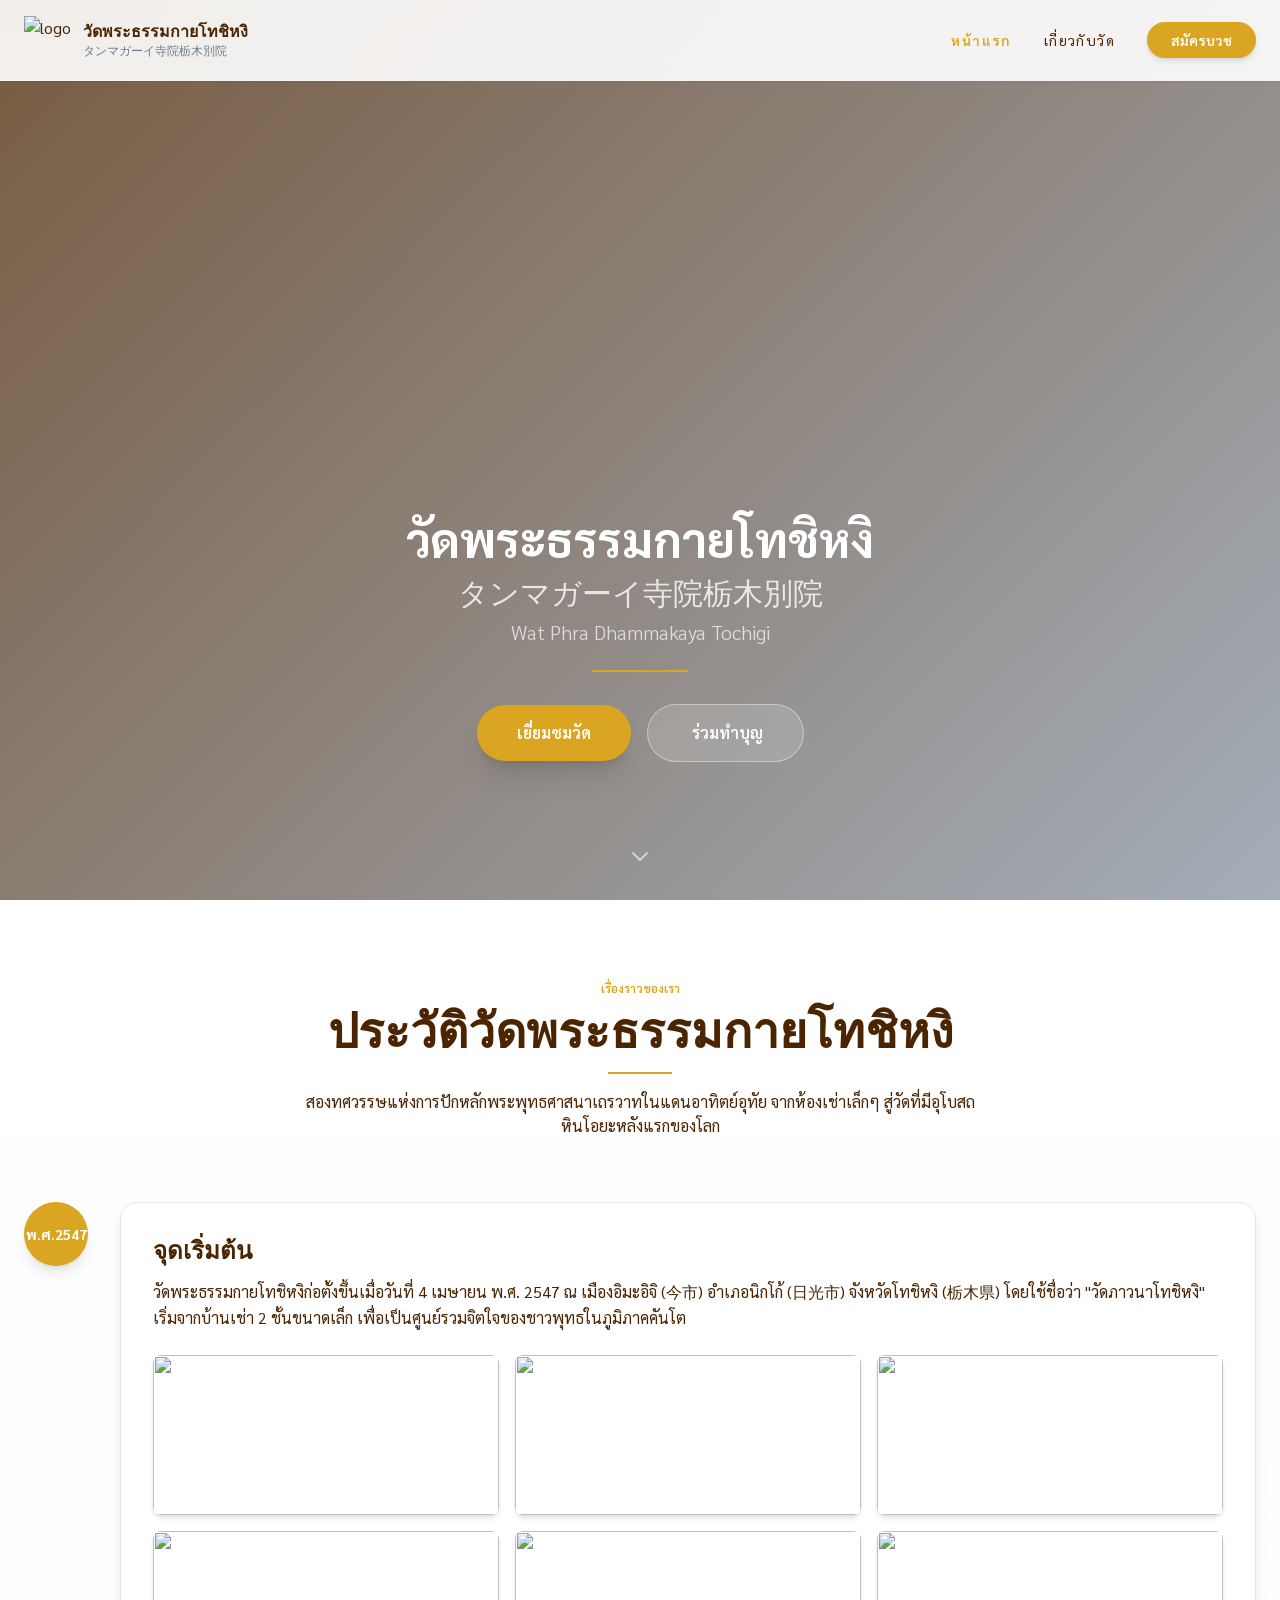
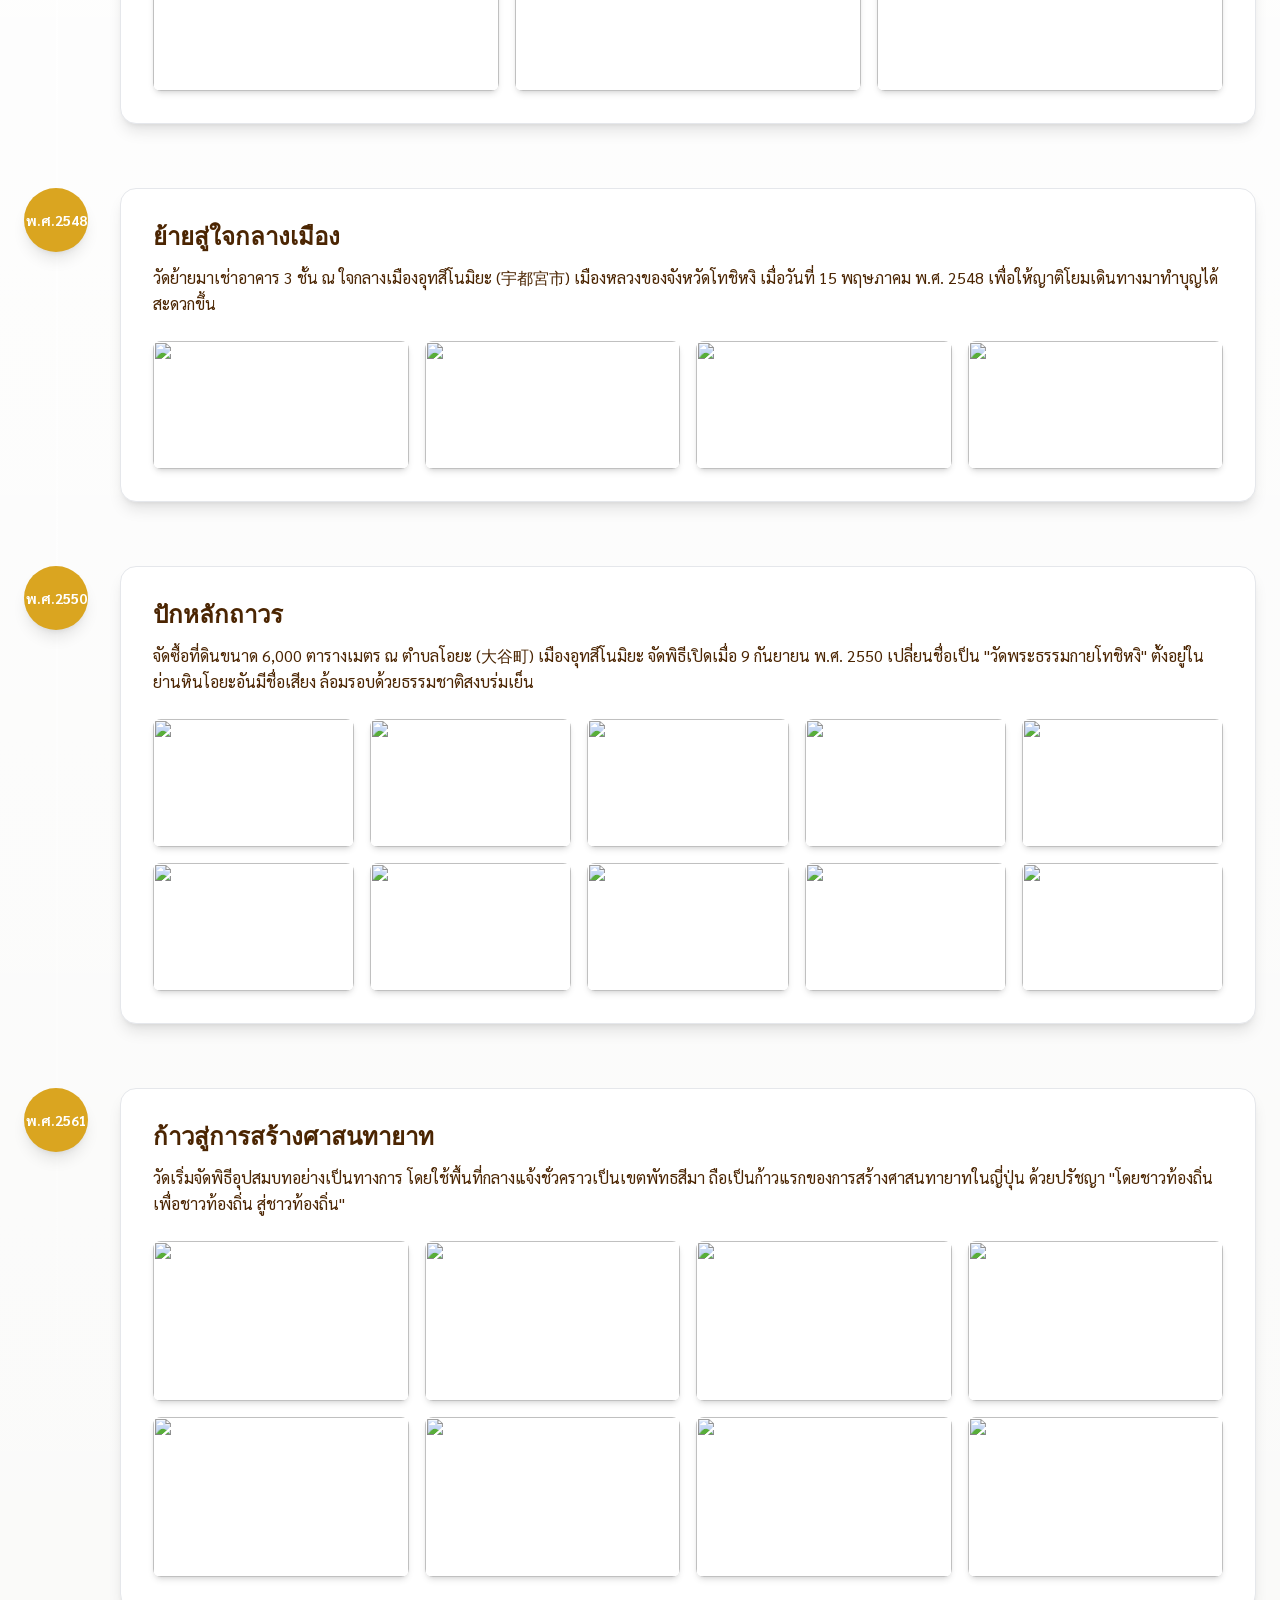
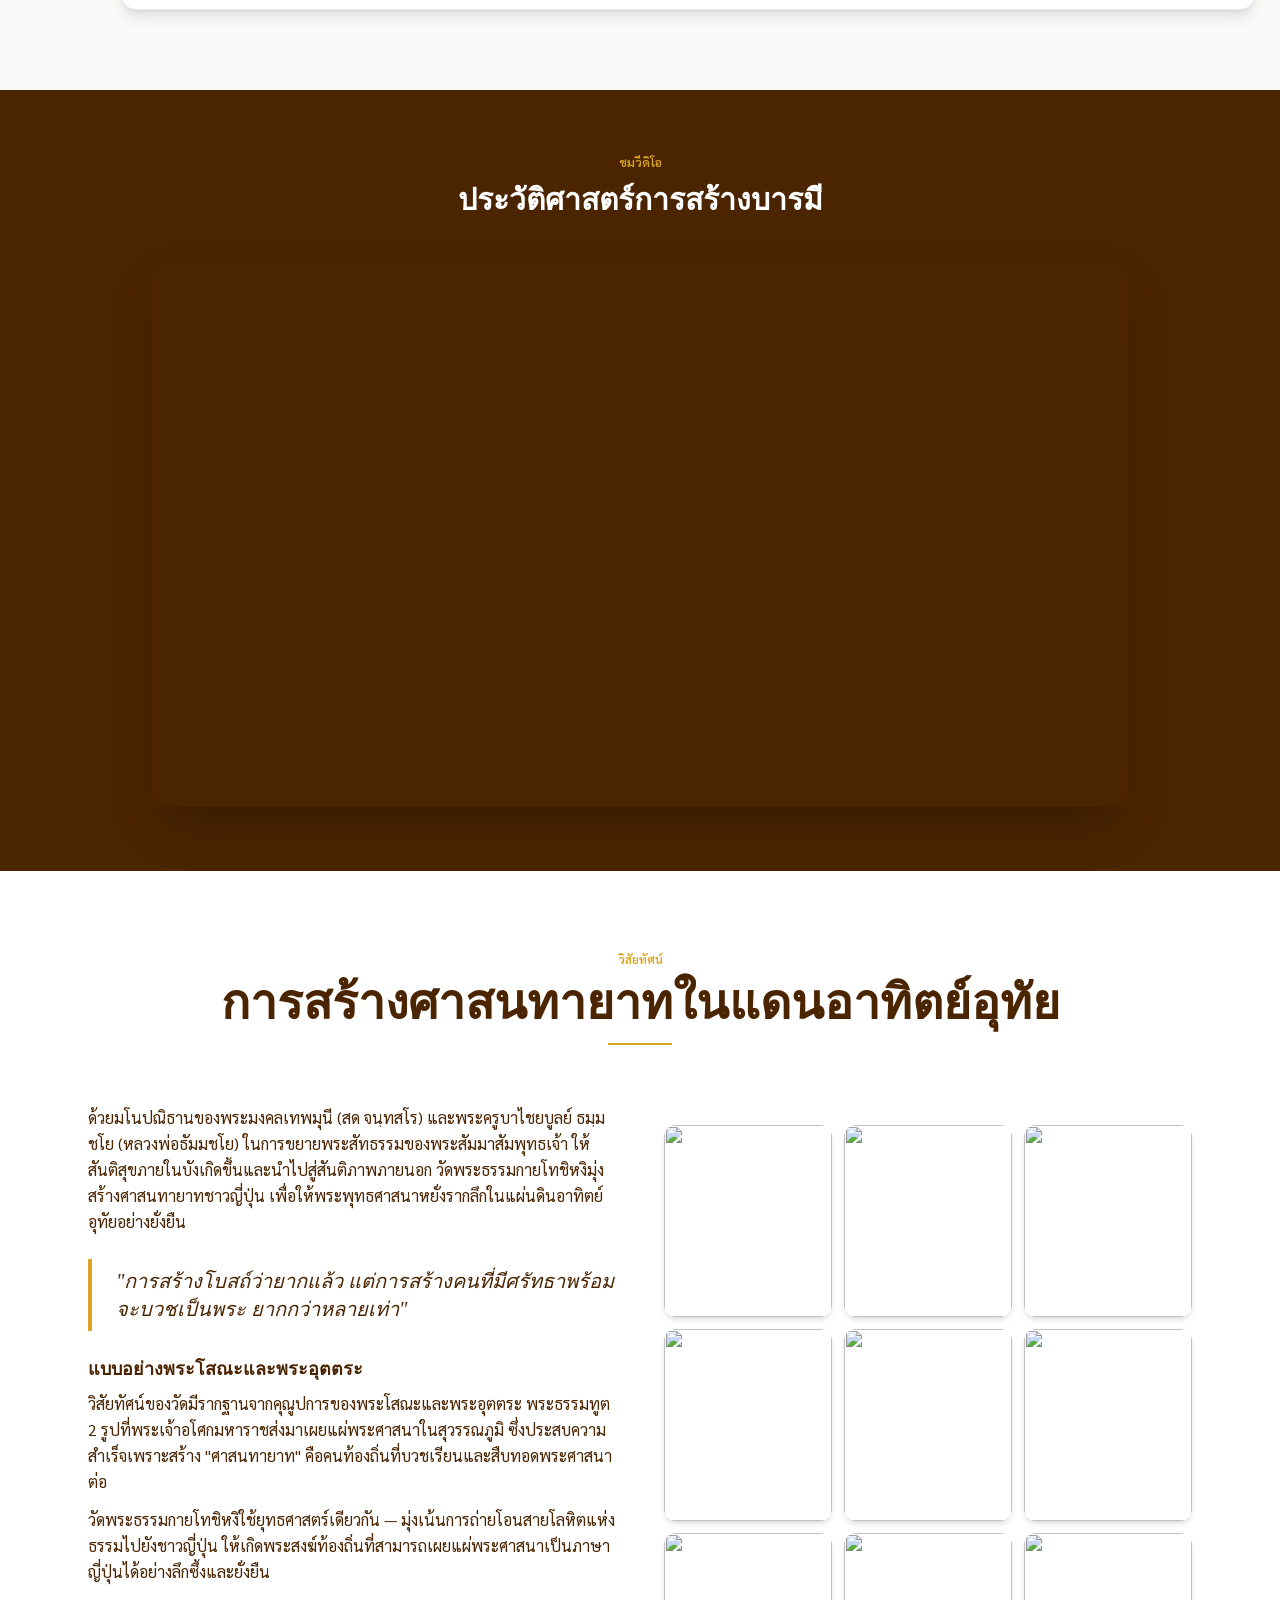
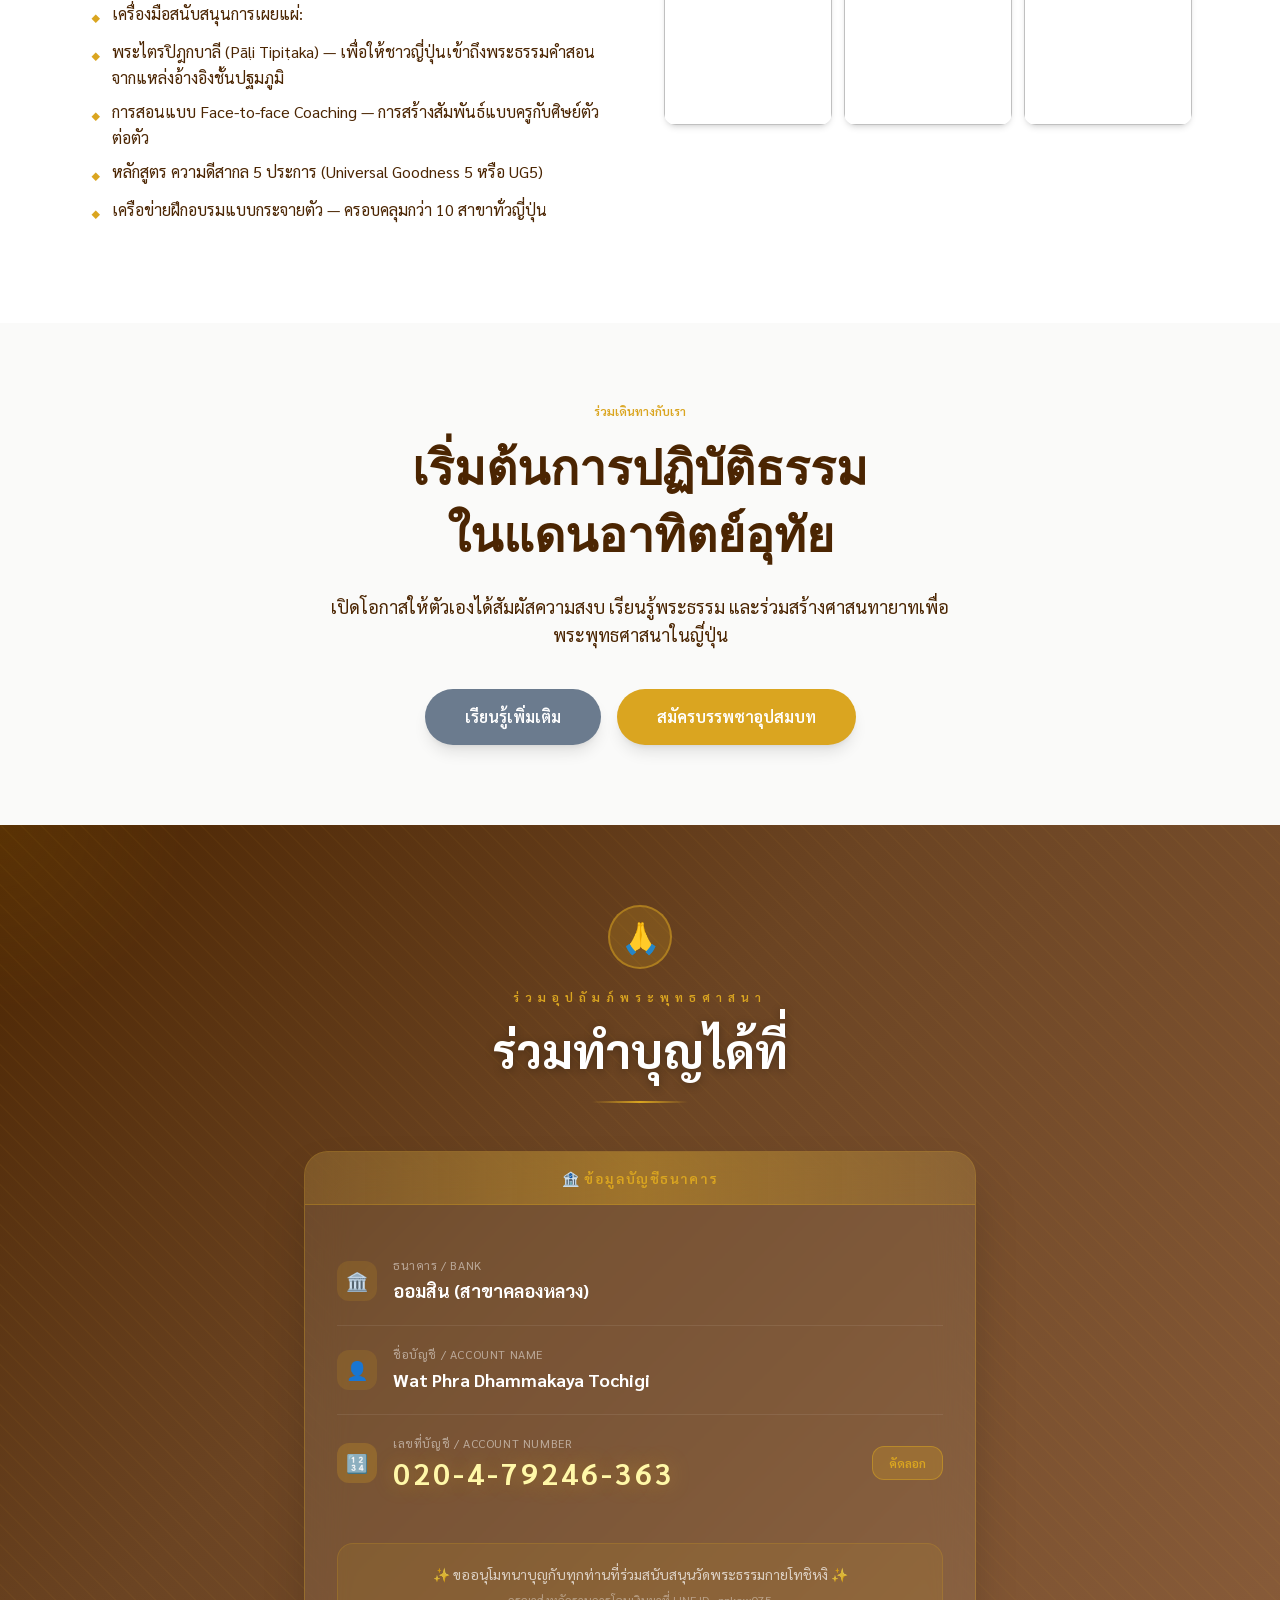
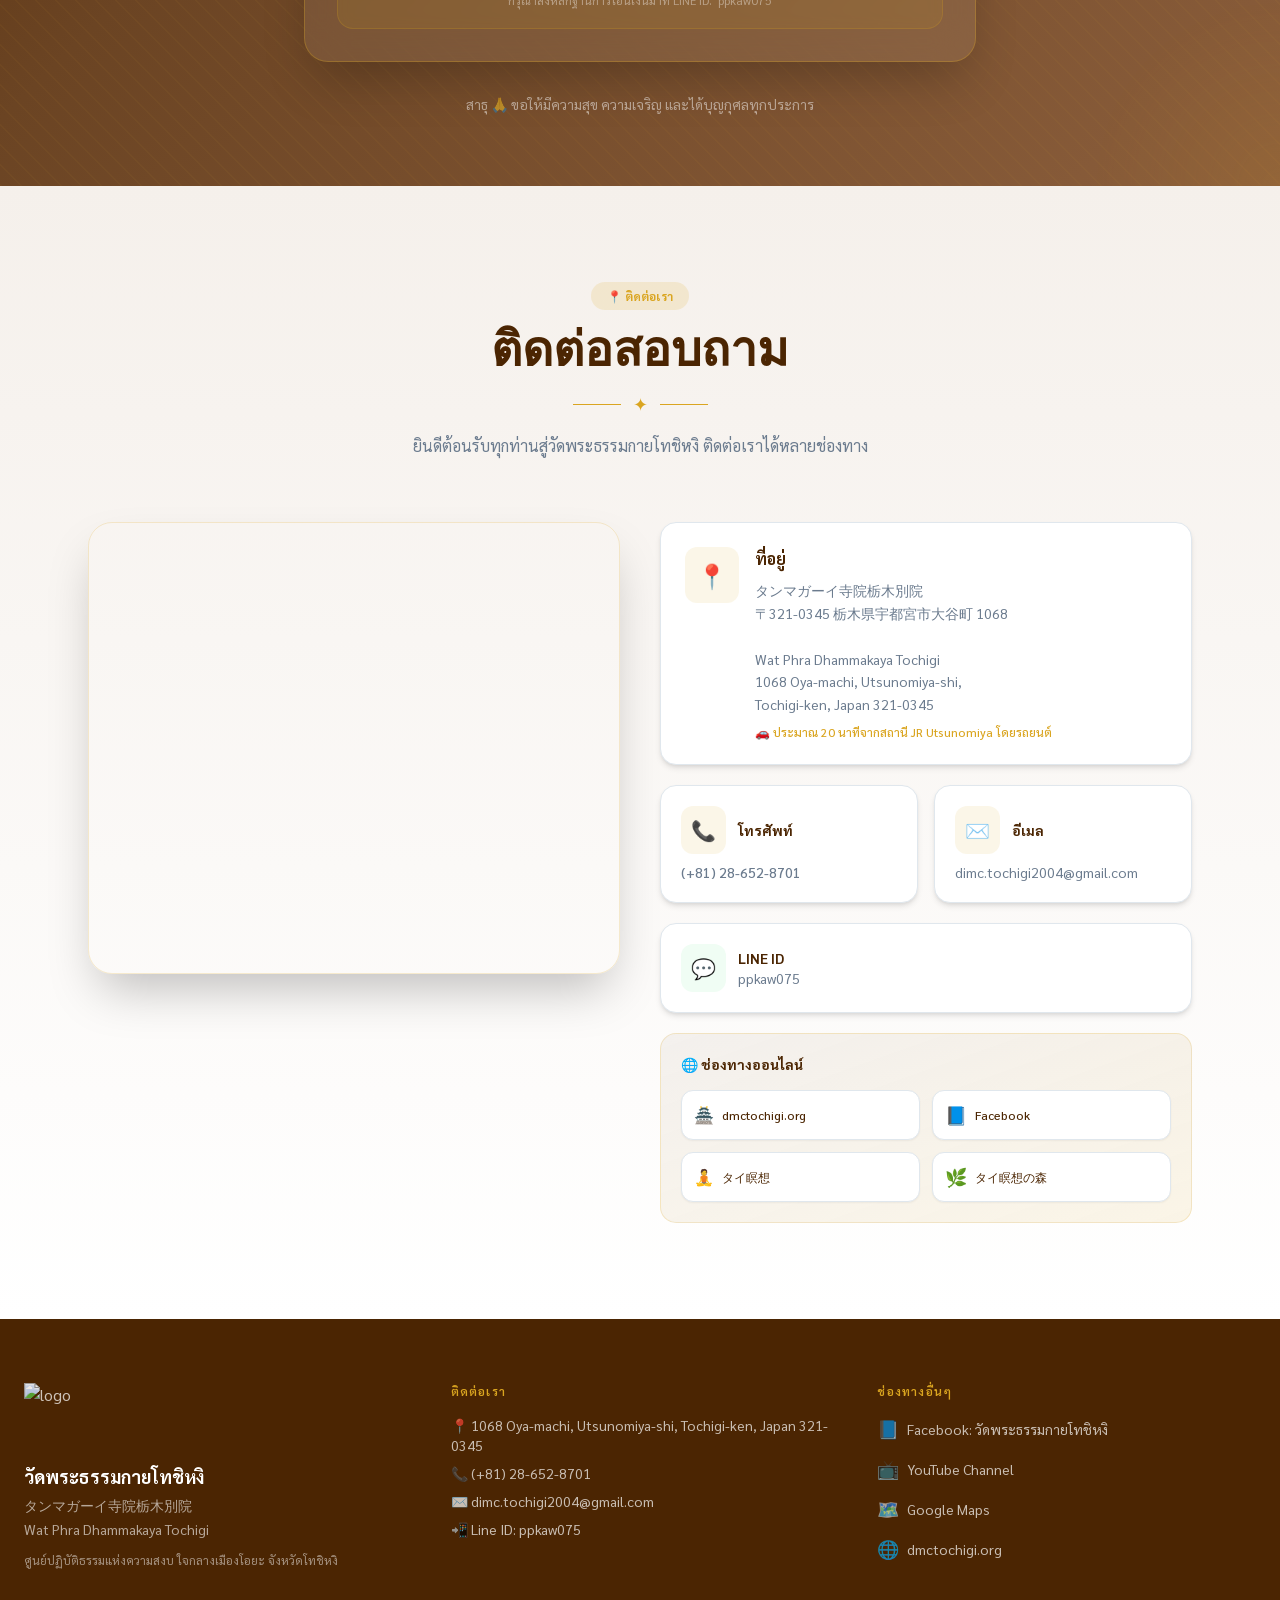
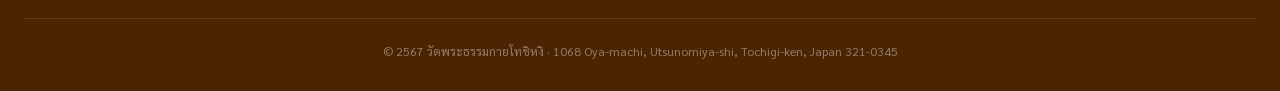
==== commit 262504fb: "Live edit by Puri" ====
--- a/index.html
+++ b/index.html
@@ -72,7 +72,7 @@
       background: linear-gradient(135deg, rgba(75,37,2,0.75) 0%, rgba(107,123,142,0.6) 100%);
     }
   </style>
-<style>*, ::before, ::after{--tw-border-spacing-x:0;--tw-border-spacing-y:0;--tw-translate-x:0;--tw-translate-y:0;--tw-rotate:0;--tw-skew-x:0;--tw-skew-y:0;--tw-scale-x:1;--tw-scale-y:1;--tw-pan-x: ;--tw-pan-y: ;--tw-pinch-zoom: ;--tw-scroll-snap-strictness:proximity;--tw-gradient-from-position: ;--tw-gradient-via-position: ;--tw-gradient-to-position: ;--tw-ordinal: ;--tw-slashed-zero: ;--tw-numeric-figure: ;--tw-numeric-spacing: ;--tw-numeric-fraction: ;--tw-ring-inset: ;--tw-ring-offset-width:0px;--tw-ring-offset-color:#fff;--tw-ring-color:rgb(59 130 246 / 0.5);--tw-ring-offset-shadow:0 0 #0000;--tw-ring-shadow:0 0 #0000;--tw-shadow:0 0 #0000;--tw-shadow-colored:0 0 #0000;--tw-blur: ;--tw-brightness: ;--tw-contrast: ;--tw-grayscale: ;--tw-hue-rotate: ;--tw-invert: ;--tw-saturate: ;--tw-sepia: ;--tw-drop-shadow: ;--tw-backdrop-blur: ;--tw-backdrop-brightness: ;--tw-backdrop-contrast: ;--tw-backdrop-grayscale: ;--tw-backdrop-hue-rotate: ;--tw-backdrop-invert: ;--tw-backdrop-opacity: ;--tw-backdrop-saturate: ;--tw-backdrop-sepia: ;--tw-contain-size: ;--tw-contain-layout: ;--tw-contain-paint: ;--tw-contain-style: }::backdrop{--tw-border-spacing-x:0;--tw-border-spacing-y:0;--tw-translate-x:0;--tw-translate-y:0;--tw-rotate:0;--tw-skew-x:0;--tw-skew-y:0;--tw-scale-x:1;--tw-scale-y:1;--tw-pan-x: ;--tw-pan-y: ;--tw-pinch-zoom: ;--tw-scroll-snap-strictness:proximity;--tw-gradient-from-position: ;--tw-gradient-via-position: ;--tw-gradient-to-position: ;--tw-ordinal: ;--tw-slashed-zero: ;--tw-numeric-figure: ;--tw-numeric-spacing: ;--tw-numeric-fraction: ;--tw-ring-inset: ;--tw-ring-offset-width:0px;--tw-ring-offset-color:#fff;--tw-ring-color:rgb(59 130 246 / 0.5);--tw-ring-offset-shadow:0 0 #0000;--tw-ring-shadow:0 0 #0000;--tw-shadow:0 0 #0000;--tw-shadow-colored:0 0 #0000;--tw-blur: ;--tw-brightness: ;--tw-contrast: ;--tw-grayscale: ;--tw-hue-rotate: ;--tw-invert: ;--tw-saturate: ;--tw-sepia: ;--tw-drop-shadow: ;--tw-backdrop-blur: ;--tw-backdrop-brightness: ;--tw-backdrop-contrast: ;--tw-backdrop-grayscale: ;--tw-backdrop-hue-rotate: ;--tw-backdrop-invert: ;--tw-backdrop-opacity: ;--tw-backdrop-saturate: ;--tw-backdrop-sepia: ;--tw-contain-size: ;--tw-contain-layout: ;--tw-contain-paint: ;--tw-contain-style: }/* ! tailwindcss v3.4.17 | MIT License | https://tailwindcss.com */*,::after,::before{box-sizing:border-box;border-width:0;border-style:solid;border-color:#e5e7eb}::after,::before{--tw-content:''}:host,html{line-height:1.5;-webkit-text-size-adjust:100%;-moz-tab-size:4;tab-size:4;font-family:ui-sans-serif, system-ui, sans-serif, "Apple Color Emoji", "Segoe UI Emoji", "Segoe UI Symbol", "Noto Color Emoji";font-feature-settings:normal;font-variation-settings:normal;-webkit-tap-highlight-color:transparent}body{margin:0;line-height:inherit}hr{height:0;color:inherit;border-top-width:1px}abbr:where([title]){-webkit-text-decoration:underline dotted;text-decoration:underline dotted}h1,h2,h3,h4,h5,h6{font-size:inherit;font-weight:inherit}a{color:inherit;text-decoration:inherit}b,strong{font-weight:bolder}code,kbd,pre,samp{font-family:ui-monospace, SFMono-Regular, Menlo, Monaco, Consolas, "Liberation Mono", "Courier New", monospace;font-feature-settings:normal;font-variation-settings:normal;font-size:1em}small{font-size:80%}sub,sup{font-size:75%;line-height:0;position:relative;vertical-align:baseline}sub{bottom:-.25em}sup{top:-.5em}table{text-indent:0;border-color:inherit;border-collapse:collapse}button,input,optgroup,select,textarea{font-family:inherit;font-feature-settings:inherit;font-variation-settings:inherit;font-size:100%;font-weight:inherit;line-height:inherit;letter-spacing:inherit;color:inherit;margin:0;padding:0}button,select{text-transform:none}button,input:where([type=button]),input:where([type=reset]),input:where([type=submit]){-webkit-appearance:button;background-color:transparent;background-image:none}:-moz-focusring{outline:auto}:-moz-ui-invalid{box-shadow:none}progress{vertical-align:baseline}::-webkit-inner-spin-button,::-webkit-outer-spin-button{height:auto}[type=search]{-webkit-appearance:textfield;outline-offset:-2px}::-webkit-search-decoration{-webkit-appearance:none}::-webkit-file-upload-button{-webkit-appearance:button;font:inherit}summary{display:list-item}blockquote,dd,dl,figure,h1,h2,h3,h4,h5,h6,hr,p,pre{margin:0}fieldset{margin:0;padding:0}legend{padding:0}menu,ol,ul{list-style:none;margin:0;padding:0}dialog{padding:0}textarea{resize:vertical}input::placeholder,textarea::placeholder{opacity:1;color:#9ca3af}[role=button],button{cursor:pointer}:disabled{cursor:default}audio,canvas,embed,iframe,img,object,svg,video{display:block;vertical-align:middle}img,video{max-width:100%;height:auto}[hidden]:where(:not([hidden=until-found])){display:none}.fixed{position:fixed}.absolute{position:absolute}.relative{position:relative}.inset-0{inset:0px}.bottom-8{bottom:2rem}.left-1\/2{left:50%}.top-0{top:0px}.z-0{z-index:0}.z-10{z-index:10}.z-50{z-index:50}.mx-auto{margin-left:auto;margin-right:auto}.my-3{margin-top:0.75rem;margin-bottom:0.75rem}.my-4{margin-top:1rem;margin-bottom:1rem}.my-6{margin-top:1.5rem;margin-bottom:1.5rem}.mb-1{margin-bottom:0.25rem}.mb-10{margin-bottom:2.5rem}.mb-12{margin-bottom:3rem}.mb-16{margin-bottom:4rem}.mb-2{margin-bottom:0.5rem}.mb-3{margin-bottom:0.75rem}.mb-4{margin-bottom:1rem}.mb-6{margin-bottom:1.5rem}.mb-8{margin-bottom:2rem}.ml-auto{margin-left:auto}.mt-1{margin-top:0.25rem}.mt-16{margin-top:4rem}.mt-2{margin-top:0.5rem}.mt-3{margin-top:0.75rem}.mt-4{margin-top:1rem}.mt-6{margin-top:1.5rem}.mt-8{margin-top:2rem}.block{display:block}.flex{display:flex}.grid{display:grid}.hidden{display:none}.h-0\.5{height:0.125rem}.h-12{height:3rem}.h-16{height:4rem}.h-24{height:6rem}.h-4{height:1rem}.h-48{height:12rem}.h-6{height:1.5rem}.h-full{height:100%}.min-h-screen{min-height:100vh}.w-16{width:4rem}.w-24{width:6rem}.w-36{width:9rem}.w-4{width:1rem}.w-5\/12{width:41.666667%}.w-6{width:1.5rem}.w-auto{width:auto}.w-full{width:100%}.max-w-2xl{max-width:42rem}.max-w-4xl{max-width:56rem}.max-w-5xl{max-width:64rem}.max-w-6xl{max-width:72rem}.max-w-7xl{max-width:80rem}.flex-shrink-0{flex-shrink:0}.-translate-x-1\/2{--tw-translate-x:-50%;transform:translate(var(--tw-translate-x), var(--tw-translate-y)) rotate(var(--tw-rotate)) skewX(var(--tw-skew-x)) skewY(var(--tw-skew-y)) scaleX(var(--tw-scale-x)) scaleY(var(--tw-scale-y))}@keyframes bounce{0%, 100%{transform:translateY(-25%);animation-timing-function:cubic-bezier(0.8,0,1,1)}50%{transform:none;animation-timing-function:cubic-bezier(0,0,0.2,1)}}.animate-bounce{animation:bounce 1s infinite}.grid-cols-1{grid-template-columns:repeat(1, minmax(0, 1fr))}.grid-cols-2{grid-template-columns:repeat(2, minmax(0, 1fr))}.flex-col{flex-direction:column}.items-start{align-items:flex-start}.items-center{align-items:center}.justify-center{justify-content:center}.justify-between{justify-content:space-between}.gap-12{gap:3rem}.gap-2{gap:0.5rem}.gap-3{gap:0.75rem}.gap-4{gap:1rem}.gap-8{gap:2rem}.space-y-2 > :not([hidden]) ~ :not([hidden]){--tw-space-y-reverse:0;margin-top:calc(0.5rem * calc(1 - var(--tw-space-y-reverse)));margin-bottom:calc(0.5rem * var(--tw-space-y-reverse))}.space-y-3 > :not([hidden]) ~ :not([hidden]){--tw-space-y-reverse:0;margin-top:calc(0.75rem * calc(1 - var(--tw-space-y-reverse)));margin-bottom:calc(0.75rem * var(--tw-space-y-reverse))}.overflow-hidden{overflow:hidden}.overflow-x-auto{overflow-x:auto}.rounded-2xl{border-radius:1rem}.rounded-full{border-radius:9999px}.rounded-lg{border-radius:0.5rem}.rounded-xl{border-radius:0.75rem}.border{border-width:1px}.border-4{border-width:4px}.border-b{border-bottom-width:1px}.border-l-4{border-left-width:4px}.border-t{border-top-width:1px}.border-stone-100{--tw-border-opacity:1;border-color:rgb(245 245 244 / var(--tw-border-opacity, 1))}.border-stone-50{--tw-border-opacity:1;border-color:rgb(250 250 249 / var(--tw-border-opacity, 1))}.border-white{--tw-border-opacity:1;border-color:rgb(255 255 255 / var(--tw-border-opacity, 1))}.border-white\/10{border-color:rgb(255 255 255 / 0.1)}.border-white\/40{border-color:rgb(255 255 255 / 0.4)}.bg-stone-50{--tw-bg-opacity:1;background-color:rgb(250 250 249 / var(--tw-bg-opacity, 1))}.bg-white{--tw-bg-opacity:1;background-color:rgb(255 255 255 / var(--tw-bg-opacity, 1))}.bg-white\/15{background-color:rgb(255 255 255 / 0.15)}.bg-white\/90{background-color:rgb(255 255 255 / 0.9)}.bg-gradient-to-br{background-image:linear-gradient(to bottom right, var(--tw-gradient-stops))}.object-contain{object-fit:contain}.object-cover{object-fit:cover}.p-6{padding:1.5rem}.px-10{padding-left:2.5rem;padding-right:2.5rem}.px-3{padding-left:0.75rem;padding-right:0.75rem}.px-6{padding-left:1.5rem;padding-right:1.5rem}.py-1{padding-top:0.25rem;padding-bottom:0.25rem}.py-16{padding-top:4rem;padding-bottom:4rem}.py-2{padding-top:0.5rem;padding-bottom:0.5rem}.py-20{padding-top:5rem;padding-bottom:5rem}.py-24{padding-top:6rem;padding-bottom:6rem}.py-4{padding-top:1rem;padding-bottom:1rem}.pb-2{padding-bottom:0.5rem}.pb-8{padding-bottom:2rem}.pl-10{padding-left:2.5rem}.pl-6{padding-left:1.5rem}.pr-10{padding-right:2.5rem}.pt-16{padding-top:4rem}.pt-20{padding-top:5rem}.pt-6{padding-top:1.5rem}.text-center{text-align:center}.text-right{text-align:right}.font-serif{font-family:ui-serif, Georgia, Cambria, "Times New Roman", Times, serif}.text-2xl{font-size:1.5rem;line-height:2rem}.text-3xl{font-size:1.875rem;line-height:2.25rem}.text-4xl{font-size:2.25rem;line-height:2.5rem}.text-5xl{font-size:3rem;line-height:1}.text-base{font-size:1rem;line-height:1.5rem}.text-lg{font-size:1.125rem;line-height:1.75rem}.text-sm{font-size:0.875rem;line-height:1.25rem}.text-xl{font-size:1.25rem;line-height:1.75rem}.text-xs{font-size:0.75rem;line-height:1rem}.font-bold{font-weight:700}.font-light{font-weight:300}.font-semibold{font-weight:600}.uppercase{text-transform:uppercase}.italic{font-style:italic}.leading-relaxed{line-height:1.625}.leading-tight{line-height:1.25}.tracking-\[0\.4em\]{letter-spacing:0.4em}.tracking-wider{letter-spacing:0.05em}.tracking-widest{letter-spacing:0.1em}.text-white{--tw-text-opacity:1;color:rgb(255 255 255 / var(--tw-text-opacity, 1))}.text-white\/40{color:rgb(255 255 255 / 0.4)}.text-white\/50{color:rgb(255 255 255 / 0.5)}.text-white\/60{color:rgb(255 255 255 / 0.6)}.text-white\/70{color:rgb(255 255 255 / 0.7)}.text-white\/80{color:rgb(255 255 255 / 0.8)}.opacity-90{opacity:0.9}.shadow-2xl{--tw-shadow:0 25px 50px -12px rgb(0 0 0 / 0.25);--tw-shadow-colored:0 25px 50px -12px var(--tw-shadow-color);box-shadow:var(--tw-ring-offset-shadow, 0 0 #0000), var(--tw-ring-shadow, 0 0 #0000), var(--tw-shadow)}.shadow-lg{--tw-shadow:0 10px 15px -3px rgb(0 0 0 / 0.1), 0 4px 6px -4px rgb(0 0 0 / 0.1);--tw-shadow-colored:0 10px 15px -3px var(--tw-shadow-color), 0 4px 6px -4px var(--tw-shadow-color);box-shadow:var(--tw-ring-offset-shadow, 0 0 #0000), var(--tw-ring-shadow, 0 0 #0000), var(--tw-shadow)}.shadow-md{--tw-shadow:0 4px 6px -1px rgb(0 0 0 / 0.1), 0 2px 4px -2px rgb(0 0 0 / 0.1);--tw-shadow-colored:0 4px 6px -1px var(--tw-shadow-color), 0 2px 4px -2px var(--tw-shadow-color);box-shadow:var(--tw-ring-offset-shadow, 0 0 #0000), var(--tw-ring-shadow, 0 0 #0000), var(--tw-shadow)}.shadow-sm{--tw-shadow:0 1px 2px 0 rgb(0 0 0 / 0.05);--tw-shadow-colored:0 1px 2px 0 var(--tw-shadow-color);box-shadow:var(--tw-ring-offset-shadow, 0 0 #0000), var(--tw-ring-shadow, 0 0 #0000), var(--tw-shadow)}.shadow-xl{--tw-shadow:0 20px 25px -5px rgb(0 0 0 / 0.1), 0 8px 10px -6px rgb(0 0 0 / 0.1);--tw-shadow-colored:0 20px 25px -5px var(--tw-shadow-color), 0 8px 10px -6px var(--tw-shadow-color);box-shadow:var(--tw-ring-offset-shadow, 0 0 #0000), var(--tw-ring-shadow, 0 0 #0000), var(--tw-shadow)}.backdrop-blur-md{--tw-backdrop-blur:blur(12px);-webkit-backdrop-filter:var(--tw-backdrop-blur) var(--tw-backdrop-brightness) var(--tw-backdrop-contrast) var(--tw-backdrop-grayscale) var(--tw-backdrop-hue-rotate) var(--tw-backdrop-invert) var(--tw-backdrop-opacity) var(--tw-backdrop-saturate) var(--tw-backdrop-sepia);backdrop-filter:var(--tw-backdrop-blur) var(--tw-backdrop-brightness) var(--tw-backdrop-contrast) var(--tw-backdrop-grayscale) var(--tw-backdrop-hue-rotate) var(--tw-backdrop-invert) var(--tw-backdrop-opacity) var(--tw-backdrop-saturate) var(--tw-backdrop-sepia)}.backdrop-blur-sm{--tw-backdrop-blur:blur(4px);-webkit-backdrop-filter:var(--tw-backdrop-blur) var(--tw-backdrop-brightness) var(--tw-backdrop-contrast) var(--tw-backdrop-grayscale) var(--tw-backdrop-hue-rotate) var(--tw-backdrop-invert) var(--tw-backdrop-opacity) var(--tw-backdrop-saturate) var(--tw-backdrop-sepia);backdrop-filter:var(--tw-backdrop-blur) var(--tw-backdrop-brightness) var(--tw-backdrop-contrast) var(--tw-backdrop-grayscale) var(--tw-backdrop-hue-rotate) var(--tw-backdrop-invert) var(--tw-backdrop-opacity) var(--tw-backdrop-saturate) var(--tw-backdrop-sepia)}.transition-all{transition-property:all;transition-timing-function:cubic-bezier(0.4, 0, 0.2, 1);transition-duration:150ms}.transition-colors{transition-property:color, background-color, border-color, fill, stroke, -webkit-text-decoration-color;transition-property:color, background-color, border-color, text-decoration-color, fill, stroke;transition-property:color, background-color, border-color, text-decoration-color, fill, stroke, -webkit-text-decoration-color;transition-timing-function:cubic-bezier(0.4, 0, 0.2, 1);transition-duration:150ms}.transition-shadow{transition-property:box-shadow;transition-timing-function:cubic-bezier(0.4, 0, 0.2, 1);transition-duration:150ms}.transition-transform{transition-property:transform;transition-timing-function:cubic-bezier(0.4, 0, 0.2, 1);transition-duration:150ms}.duration-300{transition-duration:300ms}.hover\:-translate-y-1:hover{--tw-translate-y:-0.25rem;transform:translate(var(--tw-translate-x), var(--tw-translate-y)) rotate(var(--tw-rotate)) skewX(var(--tw-skew-x)) skewY(var(--tw-skew-y)) scaleX(var(--tw-scale-x)) scaleY(var(--tw-scale-y))}.hover\:scale-105:hover{--tw-scale-x:1.05;--tw-scale-y:1.05;transform:translate(var(--tw-translate-x), var(--tw-translate-y)) rotate(var(--tw-rotate)) skewX(var(--tw-skew-x)) skewY(var(--tw-skew-y)) scaleX(var(--tw-scale-x)) scaleY(var(--tw-scale-y))}.hover\:bg-white\/25:hover{background-color:rgb(255 255 255 / 0.25)}.hover\:text-white:hover{--tw-text-opacity:1;color:rgb(255 255 255 / var(--tw-text-opacity, 1))}.hover\:shadow-2xl:hover{--tw-shadow:0 25px 50px -12px rgb(0 0 0 / 0.25);--tw-shadow-colored:0 25px 50px -12px var(--tw-shadow-color);box-shadow:var(--tw-ring-offset-shadow, 0 0 #0000), var(--tw-ring-shadow, 0 0 #0000), var(--tw-shadow)}.hover\:shadow-md:hover{--tw-shadow:0 4px 6px -1px rgb(0 0 0 / 0.1), 0 2px 4px -2px rgb(0 0 0 / 0.1);--tw-shadow-colored:0 4px 6px -1px var(--tw-shadow-color), 0 2px 4px -2px var(--tw-shadow-color);box-shadow:var(--tw-ring-offset-shadow, 0 0 #0000), var(--tw-ring-shadow, 0 0 #0000), var(--tw-shadow)}.hover\:shadow-xl:hover{--tw-shadow:0 20px 25px -5px rgb(0 0 0 / 0.1), 0 8px 10px -6px rgb(0 0 0 / 0.1);--tw-shadow-colored:0 20px 25px -5px var(--tw-shadow-color), 0 8px 10px -6px var(--tw-shadow-color);box-shadow:var(--tw-ring-offset-shadow, 0 0 #0000), var(--tw-ring-shadow, 0 0 #0000), var(--tw-shadow)}@media (min-width: 640px){.sm\:flex-row{flex-direction:row}}@media (min-width: 768px){.md\:flex{display:flex}.md\:hidden{display:none}.md\:grid-cols-2{grid-template-columns:repeat(2, minmax(0, 1fr))}.md\:grid-cols-3{grid-template-columns:repeat(3, minmax(0, 1fr))}.md\:text-3xl{font-size:1.875rem;line-height:2.25rem}.md\:text-5xl{font-size:3rem;line-height:1}.md\:text-7xl{font-size:4.5rem;line-height:1}.md\:text-xl{font-size:1.25rem;line-height:1.75rem}}</style><style>*, ::before, ::after{--tw-border-spacing-x:0;--tw-border-spacing-y:0;--tw-translate-x:0;--tw-translate-y:0;--tw-rotate:0;--tw-skew-x:0;--tw-skew-y:0;--tw-scale-x:1;--tw-scale-y:1;--tw-pan-x: ;--tw-pan-y: ;--tw-pinch-zoom: ;--tw-scroll-snap-strictness:proximity;--tw-gradient-from-position: ;--tw-gradient-via-position: ;--tw-gradient-to-position: ;--tw-ordinal: ;--tw-slashed-zero: ;--tw-numeric-figure: ;--tw-numeric-spacing: ;--tw-numeric-fraction: ;--tw-ring-inset: ;--tw-ring-offset-width:0px;--tw-ring-offset-color:#fff;--tw-ring-color:rgb(59 130 246 / 0.5);--tw-ring-offset-shadow:0 0 #0000;--tw-ring-shadow:0 0 #0000;--tw-shadow:0 0 #0000;--tw-shadow-colored:0 0 #0000;--tw-blur: ;--tw-brightness: ;--tw-contrast: ;--tw-grayscale: ;--tw-hue-rotate: ;--tw-invert: ;--tw-saturate: ;--tw-sepia: ;--tw-drop-shadow: ;--tw-backdrop-blur: ;--tw-backdrop-brightness: ;--tw-backdrop-contrast: ;--tw-backdrop-grayscale: ;--tw-backdrop-hue-rotate: ;--tw-backdrop-invert: ;--tw-backdrop-opacity: ;--tw-backdrop-saturate: ;--tw-backdrop-sepia: ;--tw-contain-size: ;--tw-contain-layout: ;--tw-contain-paint: ;--tw-contain-style: }::backdrop{--tw-border-spacing-x:0;--tw-border-spacing-y:0;--tw-translate-x:0;--tw-translate-y:0;--tw-rotate:0;--tw-skew-x:0;--tw-skew-y:0;--tw-scale-x:1;--tw-scale-y:1;--tw-pan-x: ;--tw-pan-y: ;--tw-pinch-zoom: ;--tw-scroll-snap-strictness:proximity;--tw-gradient-from-position: ;--tw-gradient-via-position: ;--tw-gradient-to-position: ;--tw-ordinal: ;--tw-slashed-zero: ;--tw-numeric-figure: ;--tw-numeric-spacing: ;--tw-numeric-fraction: ;--tw-ring-inset: ;--tw-ring-offset-width:0px;--tw-ring-offset-color:#fff;--tw-ring-color:rgb(59 130 246 / 0.5);--tw-ring-offset-shadow:0 0 #0000;--tw-ring-shadow:0 0 #0000;--tw-shadow:0 0 #0000;--tw-shadow-colored:0 0 #0000;--tw-blur: ;--tw-brightness: ;--tw-contrast: ;--tw-grayscale: ;--tw-hue-rotate: ;--tw-invert: ;--tw-saturate: ;--tw-sepia: ;--tw-drop-shadow: ;--tw-backdrop-blur: ;--tw-backdrop-brightness: ;--tw-backdrop-contrast: ;--tw-backdrop-grayscale: ;--tw-backdrop-hue-rotate: ;--tw-backdrop-invert: ;--tw-backdrop-opacity: ;--tw-backdrop-saturate: ;--tw-backdrop-sepia: ;--tw-contain-size: ;--tw-contain-layout: ;--tw-contain-paint: ;--tw-contain-style: }/* ! tailwindcss v3.4.17 | MIT License | https://tailwindcss.com */*,::after,::before{box-sizing:border-box;border-width:0;border-style:solid;border-color:#e5e7eb}::after,::before{--tw-content:''}:host,html{line-height:1.5;-webkit-text-size-adjust:100%;-moz-tab-size:4;tab-size:4;font-family:ui-sans-serif, system-ui, sans-serif, "Apple Color Emoji", "Segoe UI Emoji", "Segoe UI Symbol", "Noto Color Emoji";font-feature-settings:normal;font-variation-settings:normal;-webkit-tap-highlight-color:transparent}body{margin:0;line-height:inherit}hr{height:0;color:inherit;border-top-width:1px}abbr:where([title]){-webkit-text-decoration:underline dotted;text-decoration:underline dotted}h1,h2,h3,h4,h5,h6{font-size:inherit;font-weight:inherit}a{color:inherit;text-decoration:inherit}b,strong{font-weight:bolder}code,kbd,pre,samp{font-family:ui-monospace, SFMono-Regular, Menlo, Monaco, Consolas, "Liberation Mono", "Courier New", monospace;font-feature-settings:normal;font-variation-settings:normal;font-size:1em}small{font-size:80%}sub,sup{font-size:75%;line-height:0;position:relative;vertical-align:baseline}sub{bottom:-.25em}sup{top:-.5em}table{text-indent:0;border-color:inherit;border-collapse:collapse}button,input,optgroup,select,textarea{font-family:inherit;font-feature-settings:inherit;font-variation-settings:inherit;font-size:100%;font-weight:inherit;line-height:inherit;letter-spacing:inherit;color:inherit;margin:0;padding:0}button,select{text-transform:none}button,input:where([type=button]),input:where([type=reset]),input:where([type=submit]){-webkit-appearance:button;background-color:transparent;background-image:none}:-moz-focusring{outline:auto}:-moz-ui-invalid{box-shadow:none}progress{vertical-align:baseline}::-webkit-inner-spin-button,::-webkit-outer-spin-button{height:auto}[type=search]{-webkit-appearance:textfield;outline-offset:-2px}::-webkit-search-decoration{-webkit-appearance:none}::-webkit-file-upload-button{-webkit-appearance:button;font:inherit}summary{display:list-item}blockquote,dd,dl,figure,h1,h2,h3,h4,h5,h6,hr,p,pre{margin:0}fieldset{margin:0;padding:0}legend{padding:0}menu,ol,ul{list-style:none;margin:0;padding:0}dialog{padding:0}textarea{resize:vertical}input::placeholder,textarea::placeholder{opacity:1;color:#9ca3af}[role=button],button{cursor:pointer}:disabled{cursor:default}audio,canvas,embed,iframe,img,object,svg,video{display:block;vertical-align:middle}img,video{max-width:100%;height:auto}[hidden]:where(:not([hidden=until-found])){display:none}.fixed{position:fixed}.absolute{position:absolute}.relative{position:relative}.inset-0{inset:0px}.bottom-8{bottom:2rem}.left-1\/2{left:50%}.top-0{top:0px}.bottom-0{bottom:0px}.left-0{left:0px}.z-0{z-index:0}.z-10{z-index:10}.z-50{z-index:50}.mx-auto{margin-left:auto;margin-right:auto}.my-3{margin-top:0.75rem;margin-bottom:0.75rem}.my-4{margin-top:1rem;margin-bottom:1rem}.my-6{margin-top:1.5rem;margin-bottom:1.5rem}.mb-1{margin-bottom:0.25rem}.mb-10{margin-bottom:2.5rem}.mb-12{margin-bottom:3rem}.mb-16{margin-bottom:4rem}.mb-2{margin-bottom:0.5rem}.mb-3{margin-bottom:0.75rem}.mb-4{margin-bottom:1rem}.mb-6{margin-bottom:1.5rem}.mb-8{margin-bottom:2rem}.ml-auto{margin-left:auto}.mt-1{margin-top:0.25rem}.mt-16{margin-top:4rem}.mt-2{margin-top:0.5rem}.mt-3{margin-top:0.75rem}.mt-4{margin-top:1rem}.mt-6{margin-top:1.5rem}.mt-8{margin-top:2rem}.ml-8{margin-left:2rem}.block{display:block}.inline-block{display:inline-block}.flex{display:flex}.grid{display:grid}.hidden{display:none}.h-0\.5{height:0.125rem}.h-12{height:3rem}.h-16{height:4rem}.h-24{height:6rem}.h-4{height:1rem}.h-48{height:12rem}.h-6{height:1.5rem}.h-full{height:100%}.h-32{height:8rem}.h-40{height:10rem}.min-h-screen{min-height:100vh}.w-16{width:4rem}.w-24{width:6rem}.w-36{width:9rem}.w-4{width:1rem}.w-5\/12{width:41.666667%}.w-6{width:1.5rem}.w-auto{width:auto}.w-full{width:100%}.w-0\.5{width:0.125rem}.max-w-2xl{max-width:42rem}.max-w-4xl{max-width:56rem}.max-w-5xl{max-width:64rem}.max-w-6xl{max-width:72rem}.max-w-7xl{max-width:80rem}.flex-1{flex:1 1 0%}.flex-shrink-0{flex-shrink:0}.-translate-x-1\/2{--tw-translate-x:-50%;transform:translate(var(--tw-translate-x), var(--tw-translate-y)) rotate(var(--tw-rotate)) skewX(var(--tw-skew-x)) skewY(var(--tw-skew-y)) scaleX(var(--tw-scale-x)) scaleY(var(--tw-scale-y))}@keyframes bounce{0%, 100%{transform:translateY(-25%);animation-timing-function:cubic-bezier(0.8,0,1,1)}50%{transform:none;animation-timing-function:cubic-bezier(0,0,0.2,1)}}.animate-bounce{animation:bounce 1s infinite}.grid-cols-1{grid-template-columns:repeat(1, minmax(0, 1fr))}.grid-cols-2{grid-template-columns:repeat(2, minmax(0, 1fr))}.flex-col{flex-direction:column}.items-start{align-items:flex-start}.items-center{align-items:center}.justify-center{justify-content:center}.justify-between{justify-content:space-between}.gap-12{gap:3rem}.gap-2{gap:0.5rem}.gap-3{gap:0.75rem}.gap-4{gap:1rem}.gap-8{gap:2rem}.space-y-2 > :not([hidden]) ~ :not([hidden]){--tw-space-y-reverse:0;margin-top:calc(0.5rem * calc(1 - var(--tw-space-y-reverse)));margin-bottom:calc(0.5rem * var(--tw-space-y-reverse))}.space-y-3 > :not([hidden]) ~ :not([hidden]){--tw-space-y-reverse:0;margin-top:calc(0.75rem * calc(1 - var(--tw-space-y-reverse)));margin-bottom:calc(0.75rem * var(--tw-space-y-reverse))}.overflow-hidden{overflow:hidden}.overflow-x-auto{overflow-x:auto}.rounded-2xl{border-radius:1rem}.rounded-full{border-radius:9999px}.rounded-lg{border-radius:0.5rem}.rounded-xl{border-radius:0.75rem}.border{border-width:1px}.border-4{border-width:4px}.border-b{border-bottom-width:1px}.border-l-4{border-left-width:4px}.border-t{border-top-width:1px}.border-stone-100{--tw-border-opacity:1;border-color:rgb(245 245 244 / var(--tw-border-opacity, 1))}.border-stone-50{--tw-border-opacity:1;border-color:rgb(250 250 249 / var(--tw-border-opacity, 1))}.border-white{--tw-border-opacity:1;border-color:rgb(255 255 255 / var(--tw-border-opacity, 1))}.border-white\/10{border-color:rgb(255 255 255 / 0.1)}.border-white\/40{border-color:rgb(255 255 255 / 0.4)}.bg-stone-50{--tw-bg-opacity:1;background-color:rgb(250 250 249 / var(--tw-bg-opacity, 1))}.bg-white{--tw-bg-opacity:1;background-color:rgb(255 255 255 / var(--tw-bg-opacity, 1))}.bg-white\/15{background-color:rgb(255 255 255 / 0.15)}.bg-white\/90{background-color:rgb(255 255 255 / 0.9)}.bg-gradient-to-br{background-image:linear-gradient(to bottom right, var(--tw-gradient-stops))}.bg-gradient-to-b{background-image:linear-gradient(to bottom, var(--tw-gradient-stops))}.from-white{--tw-gradient-from:#fff var(--tw-gradient-from-position);--tw-gradient-to:rgb(255 255 255 / 0) var(--tw-gradient-to-position);--tw-gradient-stops:var(--tw-gradient-from), var(--tw-gradient-to)}.object-contain{object-fit:contain}.object-cover{object-fit:cover}.p-6{padding:1.5rem}.p-8{padding:2rem}.px-10{padding-left:2.5rem;padding-right:2.5rem}.px-3{padding-left:0.75rem;padding-right:0.75rem}.px-6{padding-left:1.5rem;padding-right:1.5rem}.py-1{padding-top:0.25rem;padding-bottom:0.25rem}.py-16{padding-top:4rem;padding-bottom:4rem}.py-2{padding-top:0.5rem;padding-bottom:0.5rem}.py-20{padding-top:5rem;padding-bottom:5rem}.py-24{padding-top:6rem;padding-bottom:6rem}.py-4{padding-top:1rem;padding-bottom:1rem}.px-4{padding-left:1rem;padding-right:1rem}.pb-2{padding-bottom:0.5rem}.pb-8{padding-bottom:2rem}.pl-10{padding-left:2.5rem}.pl-6{padding-left:1.5rem}.pr-10{padding-right:2.5rem}.pt-16{padding-top:4rem}.pt-20{padding-top:5rem}.pt-6{padding-top:1.5rem}.text-center{text-align:center}.text-right{text-align:right}.font-serif{font-family:ui-serif, Georgia, Cambria, "Times New Roman", Times, serif}.text-2xl{font-size:1.5rem;line-height:2rem}.text-3xl{font-size:1.875rem;line-height:2.25rem}.text-4xl{font-size:2.25rem;line-height:2.5rem}.text-5xl{font-size:3rem;line-height:1}.text-base{font-size:1rem;line-height:1.5rem}.text-lg{font-size:1.125rem;line-height:1.75rem}.text-sm{font-size:0.875rem;line-height:1.25rem}.text-xl{font-size:1.25rem;line-height:1.75rem}.text-xs{font-size:0.75rem;line-height:1rem}.font-bold{font-weight:700}.font-light{font-weight:300}.font-semibold{font-weight:600}.uppercase{text-transform:uppercase}.italic{font-style:italic}.leading-relaxed{line-height:1.625}.leading-tight{line-height:1.25}.tracking-\[0\.4em\]{letter-spacing:0.4em}.tracking-wider{letter-spacing:0.05em}.tracking-widest{letter-spacing:0.1em}.text-white{--tw-text-opacity:1;color:rgb(255 255 255 / var(--tw-text-opacity, 1))}.text-white\/40{color:rgb(255 255 255 / 0.4)}.text-white\/50{color:rgb(255 255 255 / 0.5)}.text-white\/60{color:rgb(255 255 255 / 0.6)}.text-white\/70{color:rgb(255 255 255 / 0.7)}.text-white\/80{color:rgb(255 255 255 / 0.8)}.opacity-90{opacity:0.9}.shadow-2xl{--tw-shadow:0 25px 50px -12px rgb(0 0 0 / 0.25);--tw-shadow-colored:0 25px 50px -12px var(--tw-shadow-color);box-shadow:var(--tw-ring-offset-shadow, 0 0 #0000), var(--tw-ring-shadow, 0 0 #0000), var(--tw-shadow)}.shadow-lg{--tw-shadow:0 10px 15px -3px rgb(0 0 0 / 0.1), 0 4px 6px -4px rgb(0 0 0 / 0.1);--tw-shadow-colored:0 10px 15px -3px var(--tw-shadow-color), 0 4px 6px -4px var(--tw-shadow-color);box-shadow:var(--tw-ring-offset-shadow, 0 0 #0000), var(--tw-ring-shadow, 0 0 #0000), var(--tw-shadow)}.shadow-md{--tw-shadow:0 4px 6px -1px rgb(0 0 0 / 0.1), 0 2px 4px -2px rgb(0 0 0 / 0.1);--tw-shadow-colored:0 4px 6px -1px var(--tw-shadow-color), 0 2px 4px -2px var(--tw-shadow-color);box-shadow:var(--tw-ring-offset-shadow, 0 0 #0000), var(--tw-ring-shadow, 0 0 #0000), var(--tw-shadow)}.shadow-sm{--tw-shadow:0 1px 2px 0 rgb(0 0 0 / 0.05);--tw-shadow-colored:0 1px 2px 0 var(--tw-shadow-color);box-shadow:var(--tw-ring-offset-shadow, 0 0 #0000), var(--tw-ring-shadow, 0 0 #0000), var(--tw-shadow)}.shadow-xl{--tw-shadow:0 20px 25px -5px rgb(0 0 0 / 0.1), 0 8px 10px -6px rgb(0 0 0 / 0.1);--tw-shadow-colored:0 20px 25px -5px var(--tw-shadow-color), 0 8px 10px -6px var(--tw-shadow-color);box-shadow:var(--tw-ring-offset-shadow, 0 0 #0000), var(--tw-ring-shadow, 0 0 #0000), var(--tw-shadow)}.backdrop-blur-md{--tw-backdrop-blur:blur(12px);-webkit-backdrop-filter:var(--tw-backdrop-blur) var(--tw-backdrop-brightness) var(--tw-backdrop-contrast) var(--tw-backdrop-grayscale) var(--tw-backdrop-hue-rotate) var(--tw-backdrop-invert) var(--tw-backdrop-opacity) var(--tw-backdrop-saturate) var(--tw-backdrop-sepia);backdrop-filter:var(--tw-backdrop-blur) var(--tw-backdrop-brightness) var(--tw-backdrop-contrast) var(--tw-backdrop-grayscale) var(--tw-backdrop-hue-rotate) var(--tw-backdrop-invert) var(--tw-backdrop-opacity) var(--tw-backdrop-saturate) var(--tw-backdrop-sepia)}.backdrop-blur-sm{--tw-backdrop-blur:blur(4px);-webkit-backdrop-filter:var(--tw-backdrop-blur) var(--tw-backdrop-brightness) var(--tw-backdrop-contrast) var(--tw-backdrop-grayscale) var(--tw-backdrop-hue-rotate) var(--tw-backdrop-invert) var(--tw-backdrop-opacity) var(--tw-backdrop-saturate) var(--tw-backdrop-sepia);backdrop-filter:var(--tw-backdrop-blur) var(--tw-backdrop-brightness) var(--tw-backdrop-contrast) var(--tw-backdrop-grayscale) var(--tw-backdrop-hue-rotate) var(--tw-backdrop-invert) var(--tw-backdrop-opacity) var(--tw-backdrop-saturate) var(--tw-backdrop-sepia)}.transition-all{transition-property:all;transition-timing-function:cubic-bezier(0.4, 0, 0.2, 1);transition-duration:150ms}.transition-colors{transition-property:color, background-color, border-color, fill, stroke, -webkit-text-decoration-color;transition-property:color, background-color, border-color, text-decoration-color, fill, stroke;transition-property:color, background-color, border-color, text-decoration-color, fill, stroke, -webkit-text-decoration-color;transition-timing-function:cubic-bezier(0.4, 0, 0.2, 1);transition-duration:150ms}.transition-shadow{transition-property:box-shadow;transition-timing-function:cubic-bezier(0.4, 0, 0.2, 1);transition-duration:150ms}.transition-transform{transition-property:transform;transition-timing-function:cubic-bezier(0.4, 0, 0.2, 1);transition-duration:150ms}.duration-300{transition-duration:300ms}.hover\:-translate-y-1:hover{--tw-translate-y:-0.25rem;transform:translate(var(--tw-translate-x), var(--tw-translate-y)) rotate(var(--tw-rotate)) skewX(var(--tw-skew-x)) skewY(var(--tw-skew-y)) scaleX(var(--tw-scale-x)) scaleY(var(--tw-scale-y))}.hover\:scale-105:hover{--tw-scale-x:1.05;--tw-scale-y:1.05;transform:translate(var(--tw-translate-x), var(--tw-translate-y)) rotate(var(--tw-rotate)) skewX(var(--tw-skew-x)) skewY(var(--tw-skew-y)) scaleX(var(--tw-scale-x)) scaleY(var(--tw-scale-y))}.hover\:bg-white\/25:hover{background-color:rgb(255 255 255 / 0.25)}.hover\:text-white:hover{--tw-text-opacity:1;color:rgb(255 255 255 / var(--tw-text-opacity, 1))}.hover\:shadow-2xl:hover{--tw-shadow:0 25px 50px -12px rgb(0 0 0 / 0.25);--tw-shadow-colored:0 25px 50px -12px var(--tw-shadow-color);box-shadow:var(--tw-ring-offset-shadow, 0 0 #0000), var(--tw-ring-shadow, 0 0 #0000), var(--tw-shadow)}.hover\:shadow-md:hover{--tw-shadow:0 4px 6px -1px rgb(0 0 0 / 0.1), 0 2px 4px -2px rgb(0 0 0 / 0.1);--tw-shadow-colored:0 4px 6px -1px var(--tw-shadow-color), 0 2px 4px -2px var(--tw-shadow-color);box-shadow:var(--tw-ring-offset-shadow, 0 0 #0000), var(--tw-ring-shadow, 0 0 #0000), var(--tw-shadow)}.hover\:shadow-xl:hover{--tw-shadow:0 20px 25px -5px rgb(0 0 0 / 0.1), 0 8px 10px -6px rgb(0 0 0 / 0.1);--tw-shadow-colored:0 20px 25px -5px var(--tw-shadow-color), 0 8px 10px -6px var(--tw-shadow-color);box-shadow:var(--tw-ring-offset-shadow, 0 0 #0000), var(--tw-ring-shadow, 0 0 #0000), var(--tw-shadow)}@media (min-width: 640px){.sm\:flex-row{flex-direction:row}}@media (min-width: 768px){.md\:flex{display:flex}.md\:hidden{display:none}.md\:grid-cols-2{grid-template-columns:repeat(2, minmax(0, 1fr))}.md\:grid-cols-3{grid-template-columns:repeat(3, minmax(0, 1fr))}.md\:grid-cols-4{grid-template-columns:repeat(4, minmax(0, 1fr))}.md\:text-3xl{font-size:1.875rem;line-height:2.25rem}.md\:text-5xl{font-size:3rem;line-height:1}.md\:text-7xl{font-size:4.5rem;line-height:1}.md\:text-xl{font-size:1.25rem;line-height:1.75rem}}@media (min-width: 1024px){.lg\:grid-cols-5{grid-template-columns:repeat(5, minmax(0, 1fr))}}</style><style>*, ::before, ::after{--tw-border-spacing-x:0;--tw-border-spacing-y:0;--tw-translate-x:0;--tw-translate-y:0;--tw-rotate:0;--tw-skew-x:0;--tw-skew-y:0;--tw-scale-x:1;--tw-scale-y:1;--tw-pan-x: ;--tw-pan-y: ;--tw-pinch-zoom: ;--tw-scroll-snap-strictness:proximity;--tw-gradient-from-position: ;--tw-gradient-via-position: ;--tw-gradient-to-position: ;--tw-ordinal: ;--tw-slashed-zero: ;--tw-numeric-figure: ;--tw-numeric-spacing: ;--tw-numeric-fraction: ;--tw-ring-inset: ;--tw-ring-offset-width:0px;--tw-ring-offset-color:#fff;--tw-ring-color:rgb(59 130 246 / 0.5);--tw-ring-offset-shadow:0 0 #0000;--tw-ring-shadow:0 0 #0000;--tw-shadow:0 0 #0000;--tw-shadow-colored:0 0 #0000;--tw-blur: ;--tw-brightness: ;--tw-contrast: ;--tw-grayscale: ;--tw-hue-rotate: ;--tw-invert: ;--tw-saturate: ;--tw-sepia: ;--tw-drop-shadow: ;--tw-backdrop-blur: ;--tw-backdrop-brightness: ;--tw-backdrop-contrast: ;--tw-backdrop-grayscale: ;--tw-backdrop-hue-rotate: ;--tw-backdrop-invert: ;--tw-backdrop-opacity: ;--tw-backdrop-saturate: ;--tw-backdrop-sepia: ;--tw-contain-size: ;--tw-contain-layout: ;--tw-contain-paint: ;--tw-contain-style: }::backdrop{--tw-border-spacing-x:0;--tw-border-spacing-y:0;--tw-translate-x:0;--tw-translate-y:0;--tw-rotate:0;--tw-skew-x:0;--tw-skew-y:0;--tw-scale-x:1;--tw-scale-y:1;--tw-pan-x: ;--tw-pan-y: ;--tw-pinch-zoom: ;--tw-scroll-snap-strictness:proximity;--tw-gradient-from-position: ;--tw-gradient-via-position: ;--tw-gradient-to-position: ;--tw-ordinal: ;--tw-slashed-zero: ;--tw-numeric-figure: ;--tw-numeric-spacing: ;--tw-numeric-fraction: ;--tw-ring-inset: ;--tw-ring-offset-width:0px;--tw-ring-offset-color:#fff;--tw-ring-color:rgb(59 130 246 / 0.5);--tw-ring-offset-shadow:0 0 #0000;--tw-ring-shadow:0 0 #0000;--tw-shadow:0 0 #0000;--tw-shadow-colored:0 0 #0000;--tw-blur: ;--tw-brightness: ;--tw-contrast: ;--tw-grayscale: ;--tw-hue-rotate: ;--tw-invert: ;--tw-saturate: ;--tw-sepia: ;--tw-drop-shadow: ;--tw-backdrop-blur: ;--tw-backdrop-brightness: ;--tw-backdrop-contrast: ;--tw-backdrop-grayscale: ;--tw-backdrop-hue-rotate: ;--tw-backdrop-invert: ;--tw-backdrop-opacity: ;--tw-backdrop-saturate: ;--tw-backdrop-sepia: ;--tw-contain-size: ;--tw-contain-layout: ;--tw-contain-paint: ;--tw-contain-style: }/* ! tailwindcss v3.4.17 | MIT License | https://tailwindcss.com */*,::after,::before{box-sizing:border-box;border-width:0;border-style:solid;border-color:#e5e7eb}::after,::before{--tw-content:''}:host,html{line-height:1.5;-webkit-text-size-adjust:100%;-moz-tab-size:4;tab-size:4;font-family:ui-sans-serif, system-ui, sans-serif, "Apple Color Emoji", "Segoe UI Emoji", "Segoe UI Symbol", "Noto Color Emoji";font-feature-settings:normal;font-variation-settings:normal;-webkit-tap-highlight-color:transparent}body{margin:0;line-height:inherit}hr{height:0;color:inherit;border-top-width:1px}abbr:where([title]){-webkit-text-decoration:underline dotted;text-decoration:underline dotted}h1,h2,h3,h4,h5,h6{font-size:inherit;font-weight:inherit}a{color:inherit;text-decoration:inherit}b,strong{font-weight:bolder}code,kbd,pre,samp{font-family:ui-monospace, SFMono-Regular, Menlo, Monaco, Consolas, "Liberation Mono", "Courier New", monospace;font-feature-settings:normal;font-variation-settings:normal;font-size:1em}small{font-size:80%}sub,sup{font-size:75%;line-height:0;position:relative;vertical-align:baseline}sub{bottom:-.25em}sup{top:-.5em}table{text-indent:0;border-color:inherit;border-collapse:collapse}button,input,optgroup,select,textarea{font-family:inherit;font-feature-settings:inherit;font-variation-settings:inherit;font-size:100%;font-weight:inherit;line-height:inherit;letter-spacing:inherit;color:inherit;margin:0;padding:0}button,select{text-transform:none}button,input:where([type=button]),input:where([type=reset]),input:where([type=submit]){-webkit-appearance:button;background-color:transparent;background-image:none}:-moz-focusring{outline:auto}:-moz-ui-invalid{box-shadow:none}progress{vertical-align:baseline}::-webkit-inner-spin-button,::-webkit-outer-spin-button{height:auto}[type=search]{-webkit-appearance:textfield;outline-offset:-2px}::-webkit-search-decoration{-webkit-appearance:none}::-webkit-file-upload-button{-webkit-appearance:button;font:inherit}summary{display:list-item}blockquote,dd,dl,figure,h1,h2,h3,h4,h5,h6,hr,p,pre{margin:0}fieldset{margin:0;padding:0}legend{padding:0}menu,ol,ul{list-style:none;margin:0;padding:0}dialog{padding:0}textarea{resize:vertical}input::placeholder,textarea::placeholder{opacity:1;color:#9ca3af}[role=button],button{cursor:pointer}:disabled{cursor:default}audio,canvas,embed,iframe,img,object,svg,video{display:block;vertical-align:middle}img,video{max-width:100%;height:auto}[hidden]:where(:not([hidden=until-found])){display:none}.fixed{position:fixed}.absolute{position:absolute}.relative{position:relative}.inset-0{inset:0px}.bottom-0{bottom:0px}.bottom-8{bottom:2rem}.left-0{left:0px}.left-1\/2{left:50%}.top-0{top:0px}.z-0{z-index:0}.z-10{z-index:10}.z-50{z-index:50}.mx-auto{margin-left:auto;margin-right:auto}.my-3{margin-top:0.75rem;margin-bottom:0.75rem}.my-4{margin-top:1rem;margin-bottom:1rem}.my-6{margin-top:1.5rem;margin-bottom:1.5rem}.mb-1{margin-bottom:0.25rem}.mb-10{margin-bottom:2.5rem}.mb-12{margin-bottom:3rem}.mb-16{margin-bottom:4rem}.mb-2{margin-bottom:0.5rem}.mb-3{margin-bottom:0.75rem}.mb-4{margin-bottom:1rem}.mb-6{margin-bottom:1.5rem}.mb-8{margin-bottom:2rem}.ml-8{margin-left:2rem}.mt-1{margin-top:0.25rem}.mt-16{margin-top:4rem}.mt-2{margin-top:0.5rem}.mt-3{margin-top:0.75rem}.mt-4{margin-top:1rem}.mt-6{margin-top:1.5rem}.mt-8{margin-top:2rem}.block{display:block}.inline-block{display:inline-block}.flex{display:flex}.grid{display:grid}.hidden{display:none}.h-0\.5{height:0.125rem}.h-12{height:3rem}.h-16{height:4rem}.h-32{height:8rem}.h-40{height:10rem}.h-48{height:12rem}.h-6{height:1.5rem}.h-full{height:100%}.min-h-screen{min-height:100vh}.w-0\.5{width:0.125rem}.w-16{width:4rem}.w-24{width:6rem}.w-6{width:1.5rem}.w-auto{width:auto}.w-full{width:100%}.max-w-2xl{max-width:42rem}.max-w-4xl{max-width:56rem}.max-w-5xl{max-width:64rem}.max-w-6xl{max-width:72rem}.max-w-7xl{max-width:80rem}.flex-1{flex:1 1 0%}.flex-shrink-0{flex-shrink:0}.-translate-x-1\/2{--tw-translate-x:-50%;transform:translate(var(--tw-translate-x), var(--tw-translate-y)) rotate(var(--tw-rotate)) skewX(var(--tw-skew-x)) skewY(var(--tw-skew-y)) scaleX(var(--tw-scale-x)) scaleY(var(--tw-scale-y))}@keyframes bounce{0%, 100%{transform:translateY(-25%);animation-timing-function:cubic-bezier(0.8,0,1,1)}50%{transform:none;animation-timing-function:cubic-bezier(0,0,0.2,1)}}.animate-bounce{animation:bounce 1s infinite}.grid-cols-1{grid-template-columns:repeat(1, minmax(0, 1fr))}.grid-cols-2{grid-template-columns:repeat(2, minmax(0, 1fr))}.flex-col{flex-direction:column}.items-start{align-items:flex-start}.items-center{align-items:center}.justify-center{justify-content:center}.justify-between{justify-content:space-between}.gap-12{gap:3rem}.gap-2{gap:0.5rem}.gap-3{gap:0.75rem}.gap-4{gap:1rem}.gap-8{gap:2rem}.space-y-2 > :not([hidden]) ~ :not([hidden]){--tw-space-y-reverse:0;margin-top:calc(0.5rem * calc(1 - var(--tw-space-y-reverse)));margin-bottom:calc(0.5rem * var(--tw-space-y-reverse))}.space-y-3 > :not([hidden]) ~ :not([hidden]){--tw-space-y-reverse:0;margin-top:calc(0.75rem * calc(1 - var(--tw-space-y-reverse)));margin-bottom:calc(0.75rem * var(--tw-space-y-reverse))}.overflow-hidden{overflow:hidden}.rounded-2xl{border-radius:1rem}.rounded-full{border-radius:9999px}.rounded-lg{border-radius:0.5rem}.rounded-xl{border-radius:0.75rem}.border{border-width:1px}.border-b{border-bottom-width:1px}.border-l-4{border-left-width:4px}.border-t{border-top-width:1px}.border-stone-100{--tw-border-opacity:1;border-color:rgb(245 245 244 / var(--tw-border-opacity, 1))}.border-stone-50{--tw-border-opacity:1;border-color:rgb(250 250 249 / var(--tw-border-opacity, 1))}.border-white\/10{border-color:rgb(255 255 255 / 0.1)}.border-white\/40{border-color:rgb(255 255 255 / 0.4)}.bg-stone-50{--tw-bg-opacity:1;background-color:rgb(250 250 249 / var(--tw-bg-opacity, 1))}.bg-white{--tw-bg-opacity:1;background-color:rgb(255 255 255 / var(--tw-bg-opacity, 1))}.bg-white\/15{background-color:rgb(255 255 255 / 0.15)}.bg-white\/90{background-color:rgb(255 255 255 / 0.9)}.bg-gradient-to-b{background-image:linear-gradient(to bottom, var(--tw-gradient-stops))}.bg-gradient-to-br{background-image:linear-gradient(to bottom right, var(--tw-gradient-stops))}.from-white{--tw-gradient-from:#fff var(--tw-gradient-from-position);--tw-gradient-to:rgb(255 255 255 / 0) var(--tw-gradient-to-position);--tw-gradient-stops:var(--tw-gradient-from), var(--tw-gradient-to)}.object-contain{object-fit:contain}.object-cover{object-fit:cover}.p-8{padding:2rem}.px-10{padding-left:2.5rem;padding-right:2.5rem}.px-4{padding-left:1rem;padding-right:1rem}.px-6{padding-left:1.5rem;padding-right:1.5rem}.py-16{padding-top:4rem;padding-bottom:4rem}.py-2{padding-top:0.5rem;padding-bottom:0.5rem}.py-20{padding-top:5rem;padding-bottom:5rem}.py-24{padding-top:6rem;padding-bottom:6rem}.py-4{padding-top:1rem;padding-bottom:1rem}.pb-8{padding-bottom:2rem}.pl-6{padding-left:1.5rem}.pt-16{padding-top:4rem}.pt-20{padding-top:5rem}.pt-6{padding-top:1.5rem}.text-center{text-align:center}.font-serif{font-family:ui-serif, Georgia, Cambria, "Times New Roman", Times, serif}.text-2xl{font-size:1.5rem;line-height:2rem}.text-3xl{font-size:1.875rem;line-height:2.25rem}.text-4xl{font-size:2.25rem;line-height:2.5rem}.text-5xl{font-size:3rem;line-height:1}.text-base{font-size:1rem;line-height:1.5rem}.text-lg{font-size:1.125rem;line-height:1.75rem}.text-sm{font-size:0.875rem;line-height:1.25rem}.text-xl{font-size:1.25rem;line-height:1.75rem}.text-xs{font-size:0.75rem;line-height:1rem}.font-bold{font-weight:700}.font-light{font-weight:300}.font-semibold{font-weight:600}.uppercase{text-transform:uppercase}.italic{font-style:italic}.leading-relaxed{line-height:1.625}.leading-tight{line-height:1.25}.tracking-\[0\.4em\]{letter-spacing:0.4em}.tracking-wider{letter-spacing:0.05em}.tracking-widest{letter-spacing:0.1em}.text-white{--tw-text-opacity:1;color:rgb(255 255 255 / var(--tw-text-opacity, 1))}.text-white\/40{color:rgb(255 255 255 / 0.4)}.text-white\/50{color:rgb(255 255 255 / 0.5)}.text-white\/60{color:rgb(255 255 255 / 0.6)}.text-white\/70{color:rgb(255 255 255 / 0.7)}.text-white\/80{color:rgb(255 255 255 / 0.8)}.opacity-90{opacity:0.9}.shadow-2xl{--tw-shadow:0 25px 50px -12px rgb(0 0 0 / 0.25);--tw-shadow-colored:0 25px 50px -12px var(--tw-shadow-color);box-shadow:var(--tw-ring-offset-shadow, 0 0 #0000), var(--tw-ring-shadow, 0 0 #0000), var(--tw-shadow)}.shadow-lg{--tw-shadow:0 10px 15px -3px rgb(0 0 0 / 0.1), 0 4px 6px -4px rgb(0 0 0 / 0.1);--tw-shadow-colored:0 10px 15px -3px var(--tw-shadow-color), 0 4px 6px -4px var(--tw-shadow-color);box-shadow:var(--tw-ring-offset-shadow, 0 0 #0000), var(--tw-ring-shadow, 0 0 #0000), var(--tw-shadow)}.shadow-md{--tw-shadow:0 4px 6px -1px rgb(0 0 0 / 0.1), 0 2px 4px -2px rgb(0 0 0 / 0.1);--tw-shadow-colored:0 4px 6px -1px var(--tw-shadow-color), 0 2px 4px -2px var(--tw-shadow-color);box-shadow:var(--tw-ring-offset-shadow, 0 0 #0000), var(--tw-ring-shadow, 0 0 #0000), var(--tw-shadow)}.shadow-sm{--tw-shadow:0 1px 2px 0 rgb(0 0 0 / 0.05);--tw-shadow-colored:0 1px 2px 0 var(--tw-shadow-color);box-shadow:var(--tw-ring-offset-shadow, 0 0 #0000), var(--tw-ring-shadow, 0 0 #0000), var(--tw-shadow)}.shadow-xl{--tw-shadow:0 20px 25px -5px rgb(0 0 0 / 0.1), 0 8px 10px -6px rgb(0 0 0 / 0.1);--tw-shadow-colored:0 20px 25px -5px var(--tw-shadow-color), 0 8px 10px -6px var(--tw-shadow-color);box-shadow:var(--tw-ring-offset-shadow, 0 0 #0000), var(--tw-ring-shadow, 0 0 #0000), var(--tw-shadow)}.backdrop-blur-md{--tw-backdrop-blur:blur(12px);-webkit-backdrop-filter:var(--tw-backdrop-blur) var(--tw-backdrop-brightness) var(--tw-backdrop-contrast) var(--tw-backdrop-grayscale) var(--tw-backdrop-hue-rotate) var(--tw-backdrop-invert) var(--tw-backdrop-opacity) var(--tw-backdrop-saturate) var(--tw-backdrop-sepia);backdrop-filter:var(--tw-backdrop-blur) var(--tw-backdrop-brightness) var(--tw-backdrop-contrast) var(--tw-backdrop-grayscale) var(--tw-backdrop-hue-rotate) var(--tw-backdrop-invert) var(--tw-backdrop-opacity) var(--tw-backdrop-saturate) var(--tw-backdrop-sepia)}.backdrop-blur-sm{--tw-backdrop-blur:blur(4px);-webkit-backdrop-filter:var(--tw-backdrop-blur) var(--tw-backdrop-brightness) var(--tw-backdrop-contrast) var(--tw-backdrop-grayscale) var(--tw-backdrop-hue-rotate) var(--tw-backdrop-invert) var(--tw-backdrop-opacity) var(--tw-backdrop-saturate) var(--tw-backdrop-sepia);backdrop-filter:var(--tw-backdrop-blur) var(--tw-backdrop-brightness) var(--tw-backdrop-contrast) var(--tw-backdrop-grayscale) var(--tw-backdrop-hue-rotate) var(--tw-backdrop-invert) var(--tw-backdrop-opacity) var(--tw-backdrop-saturate) var(--tw-backdrop-sepia)}.transition-all{transition-property:all;transition-timing-function:cubic-bezier(0.4, 0, 0.2, 1);transition-duration:150ms}.transition-colors{transition-property:color, background-color, border-color, fill, stroke, -webkit-text-decoration-color;transition-property:color, background-color, border-color, text-decoration-color, fill, stroke;transition-property:color, background-color, border-color, text-decoration-color, fill, stroke, -webkit-text-decoration-color;transition-timing-function:cubic-bezier(0.4, 0, 0.2, 1);transition-duration:150ms}.transition-shadow{transition-property:box-shadow;transition-timing-function:cubic-bezier(0.4, 0, 0.2, 1);transition-duration:150ms}.transition-transform{transition-property:transform;transition-timing-function:cubic-bezier(0.4, 0, 0.2, 1);transition-duration:150ms}.duration-300{transition-duration:300ms}.hover\:-translate-y-1:hover{--tw-translate-y:-0.25rem;transform:translate(var(--tw-translate-x), var(--tw-translate-y)) rotate(var(--tw-rotate)) skewX(var(--tw-skew-x)) skewY(var(--tw-skew-y)) scaleX(var(--tw-scale-x)) scaleY(var(--tw-scale-y))}.hover\:scale-105:hover{--tw-scale-x:1.05;--tw-scale-y:1.05;transform:translate(var(--tw-translate-x), var(--tw-translate-y)) rotate(var(--tw-rotate)) skewX(var(--tw-skew-x)) skewY(var(--tw-skew-y)) scaleX(var(--tw-scale-x)) scaleY(var(--tw-scale-y))}.hover\:bg-white\/25:hover{background-color:rgb(255 255 255 / 0.25)}.hover\:text-white:hover{--tw-text-opacity:1;color:rgb(255 255 255 / var(--tw-text-opacity, 1))}.hover\:shadow-2xl:hover{--tw-shadow:0 25px 50px -12px rgb(0 0 0 / 0.25);--tw-shadow-colored:0 25px 50px -12px var(--tw-shadow-color);box-shadow:var(--tw-ring-offset-shadow, 0 0 #0000), var(--tw-ring-shadow, 0 0 #0000), var(--tw-shadow)}.hover\:shadow-xl:hover{--tw-shadow:0 20px 25px -5px rgb(0 0 0 / 0.1), 0 8px 10px -6px rgb(0 0 0 / 0.1);--tw-shadow-colored:0 20px 25px -5px var(--tw-shadow-color), 0 8px 10px -6px var(--tw-shadow-color);box-shadow:var(--tw-ring-offset-shadow, 0 0 #0000), var(--tw-ring-shadow, 0 0 #0000), var(--tw-shadow)}@media (min-width: 640px){.sm\:flex-row{flex-direction:row}}@media (min-width: 768px){.md\:flex{display:flex}.md\:hidden{display:none}.md\:grid-cols-2{grid-template-columns:repeat(2, minmax(0, 1fr))}.md\:grid-cols-3{grid-template-columns:repeat(3, minmax(0, 1fr))}.md\:grid-cols-4{grid-template-columns:repeat(4, minmax(0, 1fr))}.md\:text-3xl{font-size:1.875rem;line-height:2.25rem}.md\:text-5xl{font-size:3rem;line-height:1}.md\:text-7xl{font-size:4.5rem;line-height:1}.md\:text-xl{font-size:1.25rem;line-height:1.75rem}}@media (min-width: 1024px){.lg\:grid-cols-5{grid-template-columns:repeat(5, minmax(0, 1fr))}}</style><style>*, ::before, ::after{--tw-border-spacing-x:0;--tw-border-spacing-y:0;--tw-translate-x:0;--tw-translate-y:0;--tw-rotate:0;--tw-skew-x:0;--tw-skew-y:0;--tw-scale-x:1;--tw-scale-y:1;--tw-pan-x: ;--tw-pan-y: ;--tw-pinch-zoom: ;--tw-scroll-snap-strictness:proximity;--tw-gradient-from-position: ;--tw-gradient-via-position: ;--tw-gradient-to-position: ;--tw-ordinal: ;--tw-slashed-zero: ;--tw-numeric-figure: ;--tw-numeric-spacing: ;--tw-numeric-fraction: ;--tw-ring-inset: ;--tw-ring-offset-width:0px;--tw-ring-offset-color:#fff;--tw-ring-color:rgb(59 130 246 / 0.5);--tw-ring-offset-shadow:0 0 #0000;--tw-ring-shadow:0 0 #0000;--tw-shadow:0 0 #0000;--tw-shadow-colored:0 0 #0000;--tw-blur: ;--tw-brightness: ;--tw-contrast: ;--tw-grayscale: ;--tw-hue-rotate: ;--tw-invert: ;--tw-saturate: ;--tw-sepia: ;--tw-drop-shadow: ;--tw-backdrop-blur: ;--tw-backdrop-brightness: ;--tw-backdrop-contrast: ;--tw-backdrop-grayscale: ;--tw-backdrop-hue-rotate: ;--tw-backdrop-invert: ;--tw-backdrop-opacity: ;--tw-backdrop-saturate: ;--tw-backdrop-sepia: ;--tw-contain-size: ;--tw-contain-layout: ;--tw-contain-paint: ;--tw-contain-style: }::backdrop{--tw-border-spacing-x:0;--tw-border-spacing-y:0;--tw-translate-x:0;--tw-translate-y:0;--tw-rotate:0;--tw-skew-x:0;--tw-skew-y:0;--tw-scale-x:1;--tw-scale-y:1;--tw-pan-x: ;--tw-pan-y: ;--tw-pinch-zoom: ;--tw-scroll-snap-strictness:proximity;--tw-gradient-from-position: ;--tw-gradient-via-position: ;--tw-gradient-to-position: ;--tw-ordinal: ;--tw-slashed-zero: ;--tw-numeric-figure: ;--tw-numeric-spacing: ;--tw-numeric-fraction: ;--tw-ring-inset: ;--tw-ring-offset-width:0px;--tw-ring-offset-color:#fff;--tw-ring-color:rgb(59 130 246 / 0.5);--tw-ring-offset-shadow:0 0 #0000;--tw-ring-shadow:0 0 #0000;--tw-shadow:0 0 #0000;--tw-shadow-colored:0 0 #0000;--tw-blur: ;--tw-brightness: ;--tw-contrast: ;--tw-grayscale: ;--tw-hue-rotate: ;--tw-invert: ;--tw-saturate: ;--tw-sepia: ;--tw-drop-shadow: ;--tw-backdrop-blur: ;--tw-backdrop-brightness: ;--tw-backdrop-contrast: ;--tw-backdrop-grayscale: ;--tw-backdrop-hue-rotate: ;--tw-backdrop-invert: ;--tw-backdrop-opacity: ;--tw-backdrop-saturate: ;--tw-backdrop-sepia: ;--tw-contain-size: ;--tw-contain-layout: ;--tw-contain-paint: ;--tw-contain-style: }/* ! tailwindcss v3.4.17 | MIT License | https://tailwindcss.com */*,::after,::before{box-sizing:border-box;border-width:0;border-style:solid;border-color:#e5e7eb}::after,::before{--tw-content:''}:host,html{line-height:1.5;-webkit-text-size-adjust:100%;-moz-tab-size:4;tab-size:4;font-family:ui-sans-serif, system-ui, sans-serif, "Apple Color Emoji", "Segoe UI Emoji", "Segoe UI Symbol", "Noto Color Emoji";font-feature-settings:normal;font-variation-settings:normal;-webkit-tap-highlight-color:transparent}body{margin:0;line-height:inherit}hr{height:0;color:inherit;border-top-width:1px}abbr:where([title]){-webkit-text-decoration:underline dotted;text-decoration:underline dotted}h1,h2,h3,h4,h5,h6{font-size:inherit;font-weight:inherit}a{color:inherit;text-decoration:inherit}b,strong{font-weight:bolder}code,kbd,pre,samp{font-family:ui-monospace, SFMono-Regular, Menlo, Monaco, Consolas, "Liberation Mono", "Courier New", monospace;font-feature-settings:normal;font-variation-settings:normal;font-size:1em}small{font-size:80%}sub,sup{font-size:75%;line-height:0;position:relative;vertical-align:baseline}sub{bottom:-.25em}sup{top:-.5em}table{text-indent:0;border-color:inherit;border-collapse:collapse}button,input,optgroup,select,textarea{font-family:inherit;font-feature-settings:inherit;font-variation-settings:inherit;font-size:100%;font-weight:inherit;line-height:inherit;letter-spacing:inherit;color:inherit;margin:0;padding:0}button,select{text-transform:none}button,input:where([type=button]),input:where([type=reset]),input:where([type=submit]){-webkit-appearance:button;background-color:transparent;background-image:none}:-moz-focusring{outline:auto}:-moz-ui-invalid{box-shadow:none}progress{vertical-align:baseline}::-webkit-inner-spin-button,::-webkit-outer-spin-button{height:auto}[type=search]{-webkit-appearance:textfield;outline-offset:-2px}::-webkit-search-decoration{-webkit-appearance:none}::-webkit-file-upload-button{-webkit-appearance:button;font:inherit}summary{display:list-item}blockquote,dd,dl,figure,h1,h2,h3,h4,h5,h6,hr,p,pre{margin:0}fieldset{margin:0;padding:0}legend{padding:0}menu,ol,ul{list-style:none;margin:0;padding:0}dialog{padding:0}textarea{resize:vertical}input::placeholder,textarea::placeholder{opacity:1;color:#9ca3af}[role=button],button{cursor:pointer}:disabled{cursor:default}audio,canvas,embed,iframe,img,object,svg,video{display:block;vertical-align:middle}img,video{max-width:100%;height:auto}[hidden]:where(:not([hidden=until-found])){display:none}.fixed{position:fixed}.absolute{position:absolute}.relative{position:relative}.inset-0{inset:0px}.bottom-0{bottom:0px}.bottom-8{bottom:2rem}.left-0{left:0px}.left-1\/2{left:50%}.top-0{top:0px}.z-0{z-index:0}.z-10{z-index:10}.z-50{z-index:50}.mx-auto{margin-left:auto;margin-right:auto}.my-3{margin-top:0.75rem;margin-bottom:0.75rem}.my-4{margin-top:1rem;margin-bottom:1rem}.my-6{margin-top:1.5rem;margin-bottom:1.5rem}.mb-1{margin-bottom:0.25rem}.mb-10{margin-bottom:2.5rem}.mb-12{margin-bottom:3rem}.mb-16{margin-bottom:4rem}.mb-2{margin-bottom:0.5rem}.mb-3{margin-bottom:0.75rem}.mb-4{margin-bottom:1rem}.mb-6{margin-bottom:1.5rem}.mb-8{margin-bottom:2rem}.ml-8{margin-left:2rem}.mt-1{margin-top:0.25rem}.mt-16{margin-top:4rem}.mt-2{margin-top:0.5rem}.mt-3{margin-top:0.75rem}.mt-4{margin-top:1rem}.mt-6{margin-top:1.5rem}.mt-8{margin-top:2rem}.block{display:block}.flex{display:flex}.grid{display:grid}.hidden{display:none}.h-0\.5{height:0.125rem}.h-12{height:3rem}.h-16{height:4rem}.h-32{height:8rem}.h-40{height:10rem}.h-48{height:12rem}.h-6{height:1.5rem}.h-full{height:100%}.min-h-screen{min-height:100vh}.w-0\.5{width:0.125rem}.w-16{width:4rem}.w-24{width:6rem}.w-6{width:1.5rem}.w-auto{width:auto}.w-full{width:100%}.max-w-2xl{max-width:42rem}.max-w-4xl{max-width:56rem}.max-w-5xl{max-width:64rem}.max-w-6xl{max-width:72rem}.max-w-7xl{max-width:80rem}.flex-1{flex:1 1 0%}.flex-shrink-0{flex-shrink:0}.-translate-x-1\/2{--tw-translate-x:-50%;transform:translate(var(--tw-translate-x), var(--tw-translate-y)) rotate(var(--tw-rotate)) skewX(var(--tw-skew-x)) skewY(var(--tw-skew-y)) scaleX(var(--tw-scale-x)) scaleY(var(--tw-scale-y))}@keyframes bounce{0%, 100%{transform:translateY(-25%);animation-timing-function:cubic-bezier(0.8,0,1,1)}50%{transform:none;animation-timing-function:cubic-bezier(0,0,0.2,1)}}.animate-bounce{animation:bounce 1s infinite}.grid-cols-1{grid-template-columns:repeat(1, minmax(0, 1fr))}.grid-cols-2{grid-template-columns:repeat(2, minmax(0, 1fr))}.flex-col{flex-direction:column}.items-start{align-items:flex-start}.items-center{align-items:center}.justify-center{justify-content:center}.justify-between{justify-content:space-between}.gap-12{gap:3rem}.gap-2{gap:0.5rem}.gap-3{gap:0.75rem}.gap-4{gap:1rem}.gap-8{gap:2rem}.space-y-2 > :not([hidden]) ~ :not([hidden]){--tw-space-y-reverse:0;margin-top:calc(0.5rem * calc(1 - var(--tw-space-y-reverse)));margin-bottom:calc(0.5rem * var(--tw-space-y-reverse))}.space-y-3 > :not([hidden]) ~ :not([hidden]){--tw-space-y-reverse:0;margin-top:calc(0.75rem * calc(1 - var(--tw-space-y-reverse)));margin-bottom:calc(0.75rem * var(--tw-space-y-reverse))}.overflow-hidden{overflow:hidden}.rounded-2xl{border-radius:1rem}.rounded-full{border-radius:9999px}.rounded-lg{border-radius:0.5rem}.rounded-xl{border-radius:0.75rem}.border{border-width:1px}.border-b{border-bottom-width:1px}.border-l-4{border-left-width:4px}.border-t{border-top-width:1px}.border-stone-100{--tw-border-opacity:1;border-color:rgb(245 245 244 / var(--tw-border-opacity, 1))}.border-stone-50{--tw-border-opacity:1;border-color:rgb(250 250 249 / var(--tw-border-opacity, 1))}.border-white\/10{border-color:rgb(255 255 255 / 0.1)}.border-white\/40{border-color:rgb(255 255 255 / 0.4)}.bg-stone-50{--tw-bg-opacity:1;background-color:rgb(250 250 249 / var(--tw-bg-opacity, 1))}.bg-white{--tw-bg-opacity:1;background-color:rgb(255 255 255 / var(--tw-bg-opacity, 1))}.bg-white\/15{background-color:rgb(255 255 255 / 0.15)}.bg-white\/90{background-color:rgb(255 255 255 / 0.9)}.bg-gradient-to-b{background-image:linear-gradient(to bottom, var(--tw-gradient-stops))}.bg-gradient-to-br{background-image:linear-gradient(to bottom right, var(--tw-gradient-stops))}.from-white{--tw-gradient-from:#fff var(--tw-gradient-from-position);--tw-gradient-to:rgb(255 255 255 / 0) var(--tw-gradient-to-position);--tw-gradient-stops:var(--tw-gradient-from), var(--tw-gradient-to)}.object-contain{object-fit:contain}.object-cover{object-fit:cover}.p-8{padding:2rem}.px-10{padding-left:2.5rem;padding-right:2.5rem}.px-6{padding-left:1.5rem;padding-right:1.5rem}.py-16{padding-top:4rem;padding-bottom:4rem}.py-2{padding-top:0.5rem;padding-bottom:0.5rem}.py-20{padding-top:5rem;padding-bottom:5rem}.py-24{padding-top:6rem;padding-bottom:6rem}.py-4{padding-top:1rem;padding-bottom:1rem}.pb-8{padding-bottom:2rem}.pl-6{padding-left:1.5rem}.pt-16{padding-top:4rem}.pt-20{padding-top:5rem}.pt-6{padding-top:1.5rem}.text-center{text-align:center}.font-serif{font-family:ui-serif, Georgia, Cambria, "Times New Roman", Times, serif}.text-2xl{font-size:1.5rem;line-height:2rem}.text-3xl{font-size:1.875rem;line-height:2.25rem}.text-4xl{font-size:2.25rem;line-height:2.5rem}.text-5xl{font-size:3rem;line-height:1}.text-base{font-size:1rem;line-height:1.5rem}.text-lg{font-size:1.125rem;line-height:1.75rem}.text-sm{font-size:0.875rem;line-height:1.25rem}.text-xl{font-size:1.25rem;line-height:1.75rem}.text-xs{font-size:0.75rem;line-height:1rem}.font-bold{font-weight:700}.font-light{font-weight:300}.font-semibold{font-weight:600}.uppercase{text-transform:uppercase}.italic{font-style:italic}.leading-relaxed{line-height:1.625}.leading-tight{line-height:1.25}.tracking-\[0\.4em\]{letter-spacing:0.4em}.tracking-widest{letter-spacing:0.1em}.text-white{--tw-text-opacity:1;color:rgb(255 255 255 / var(--tw-text-opacity, 1))}.text-white\/40{color:rgb(255 255 255 / 0.4)}.text-white\/50{color:rgb(255 255 255 / 0.5)}.text-white\/60{color:rgb(255 255 255 / 0.6)}.text-white\/70{color:rgb(255 255 255 / 0.7)}.text-white\/80{color:rgb(255 255 255 / 0.8)}.opacity-90{opacity:0.9}.shadow-2xl{--tw-shadow:0 25px 50px -12px rgb(0 0 0 / 0.25);--tw-shadow-colored:0 25px 50px -12px var(--tw-shadow-color);box-shadow:var(--tw-ring-offset-shadow, 0 0 #0000), var(--tw-ring-shadow, 0 0 #0000), var(--tw-shadow)}.shadow-lg{--tw-shadow:0 10px 15px -3px rgb(0 0 0 / 0.1), 0 4px 6px -4px rgb(0 0 0 / 0.1);--tw-shadow-colored:0 10px 15px -3px var(--tw-shadow-color), 0 4px 6px -4px var(--tw-shadow-color);box-shadow:var(--tw-ring-offset-shadow, 0 0 #0000), var(--tw-ring-shadow, 0 0 #0000), var(--tw-shadow)}.shadow-md{--tw-shadow:0 4px 6px -1px rgb(0 0 0 / 0.1), 0 2px 4px -2px rgb(0 0 0 / 0.1);--tw-shadow-colored:0 4px 6px -1px var(--tw-shadow-color), 0 2px 4px -2px var(--tw-shadow-color);box-shadow:var(--tw-ring-offset-shadow, 0 0 #0000), var(--tw-ring-shadow, 0 0 #0000), var(--tw-shadow)}.shadow-sm{--tw-shadow:0 1px 2px 0 rgb(0 0 0 / 0.05);--tw-shadow-colored:0 1px 2px 0 var(--tw-shadow-color);box-shadow:var(--tw-ring-offset-shadow, 0 0 #0000), var(--tw-ring-shadow, 0 0 #0000), var(--tw-shadow)}.shadow-xl{--tw-shadow:0 20px 25px -5px rgb(0 0 0 / 0.1), 0 8px 10px -6px rgb(0 0 0 / 0.1);--tw-shadow-colored:0 20px 25px -5px var(--tw-shadow-color), 0 8px 10px -6px var(--tw-shadow-color);box-shadow:var(--tw-ring-offset-shadow, 0 0 #0000), var(--tw-ring-shadow, 0 0 #0000), var(--tw-shadow)}.backdrop-blur-md{--tw-backdrop-blur:blur(12px);-webkit-backdrop-filter:var(--tw-backdrop-blur) var(--tw-backdrop-brightness) var(--tw-backdrop-contrast) var(--tw-backdrop-grayscale) var(--tw-backdrop-hue-rotate) var(--tw-backdrop-invert) var(--tw-backdrop-opacity) var(--tw-backdrop-saturate) var(--tw-backdrop-sepia);backdrop-filter:var(--tw-backdrop-blur) var(--tw-backdrop-brightness) var(--tw-backdrop-contrast) var(--tw-backdrop-grayscale) var(--tw-backdrop-hue-rotate) var(--tw-backdrop-invert) var(--tw-backdrop-opacity) var(--tw-backdrop-saturate) var(--tw-backdrop-sepia)}.backdrop-blur-sm{--tw-backdrop-blur:blur(4px);-webkit-backdrop-filter:var(--tw-backdrop-blur) var(--tw-backdrop-brightness) var(--tw-backdrop-contrast) var(--tw-backdrop-grayscale) var(--tw-backdrop-hue-rotate) var(--tw-backdrop-invert) var(--tw-backdrop-opacity) var(--tw-backdrop-saturate) var(--tw-backdrop-sepia);backdrop-filter:var(--tw-backdrop-blur) var(--tw-backdrop-brightness) var(--tw-backdrop-contrast) var(--tw-backdrop-grayscale) var(--tw-backdrop-hue-rotate) var(--tw-backdrop-invert) var(--tw-backdrop-opacity) var(--tw-backdrop-saturate) var(--tw-backdrop-sepia)}.transition-all{transition-property:all;transition-timing-function:cubic-bezier(0.4, 0, 0.2, 1);transition-duration:150ms}.transition-colors{transition-property:color, background-color, border-color, fill, stroke, -webkit-text-decoration-color;transition-property:color, background-color, border-color, text-decoration-color, fill, stroke;transition-property:color, background-color, border-color, text-decoration-color, fill, stroke, -webkit-text-decoration-color;transition-timing-function:cubic-bezier(0.4, 0, 0.2, 1);transition-duration:150ms}.transition-shadow{transition-property:box-shadow;transition-timing-function:cubic-bezier(0.4, 0, 0.2, 1);transition-duration:150ms}.transition-transform{transition-property:transform;transition-timing-function:cubic-bezier(0.4, 0, 0.2, 1);transition-duration:150ms}.duration-300{transition-duration:300ms}.hover\:-translate-y-1:hover{--tw-translate-y:-0.25rem;transform:translate(var(--tw-translate-x), var(--tw-translate-y)) rotate(var(--tw-rotate)) skewX(var(--tw-skew-x)) skewY(var(--tw-skew-y)) scaleX(var(--tw-scale-x)) scaleY(var(--tw-scale-y))}.hover\:scale-105:hover{--tw-scale-x:1.05;--tw-scale-y:1.05;transform:translate(var(--tw-translate-x), var(--tw-translate-y)) rotate(var(--tw-rotate)) skewX(var(--tw-skew-x)) skewY(var(--tw-skew-y)) scaleX(var(--tw-scale-x)) scaleY(var(--tw-scale-y))}.hover\:bg-white\/25:hover{background-color:rgb(255 255 255 / 0.25)}.hover\:text-white:hover{--tw-text-opacity:1;color:rgb(255 255 255 / var(--tw-text-opacity, 1))}.hover\:shadow-2xl:hover{--tw-shadow:0 25px 50px -12px rgb(0 0 0 / 0.25);--tw-shadow-colored:0 25px 50px -12px var(--tw-shadow-color);box-shadow:var(--tw-ring-offset-shadow, 0 0 #0000), var(--tw-ring-shadow, 0 0 #0000), var(--tw-shadow)}.hover\:shadow-xl:hover{--tw-shadow:0 20px 25px -5px rgb(0 0 0 / 0.1), 0 8px 10px -6px rgb(0 0 0 / 0.1);--tw-shadow-colored:0 20px 25px -5px var(--tw-shadow-color), 0 8px 10px -6px var(--tw-shadow-color);box-shadow:var(--tw-ring-offset-shadow, 0 0 #0000), var(--tw-ring-shadow, 0 0 #0000), var(--tw-shadow)}@media (min-width: 640px){.sm\:flex-row{flex-direction:row}}@media (min-width: 768px){.md\:flex{display:flex}.md\:hidden{display:none}.md\:grid-cols-2{grid-template-columns:repeat(2, minmax(0, 1fr))}.md\:grid-cols-3{grid-template-columns:repeat(3, minmax(0, 1fr))}.md\:grid-cols-4{grid-template-columns:repeat(4, minmax(0, 1fr))}.md\:text-3xl{font-size:1.875rem;line-height:2.25rem}.md\:text-5xl{font-size:3rem;line-height:1}.md\:text-7xl{font-size:4.5rem;line-height:1}.md\:text-xl{font-size:1.25rem;line-height:1.75rem}}@media (min-width: 1024px){.lg\:grid-cols-5{grid-template-columns:repeat(5, minmax(0, 1fr))}}</style><style>*, ::before, ::after{--tw-border-spacing-x:0;--tw-border-spacing-y:0;--tw-translate-x:0;--tw-translate-y:0;--tw-rotate:0;--tw-skew-x:0;--tw-skew-y:0;--tw-scale-x:1;--tw-scale-y:1;--tw-pan-x: ;--tw-pan-y: ;--tw-pinch-zoom: ;--tw-scroll-snap-strictness:proximity;--tw-gradient-from-position: ;--tw-gradient-via-position: ;--tw-gradient-to-position: ;--tw-ordinal: ;--tw-slashed-zero: ;--tw-numeric-figure: ;--tw-numeric-spacing: ;--tw-numeric-fraction: ;--tw-ring-inset: ;--tw-ring-offset-width:0px;--tw-ring-offset-color:#fff;--tw-ring-color:rgb(59 130 246 / 0.5);--tw-ring-offset-shadow:0 0 #0000;--tw-ring-shadow:0 0 #0000;--tw-shadow:0 0 #0000;--tw-shadow-colored:0 0 #0000;--tw-blur: ;--tw-brightness: ;--tw-contrast: ;--tw-grayscale: ;--tw-hue-rotate: ;--tw-invert: ;--tw-saturate: ;--tw-sepia: ;--tw-drop-shadow: ;--tw-backdrop-blur: ;--tw-backdrop-brightness: ;--tw-backdrop-contrast: ;--tw-backdrop-grayscale: ;--tw-backdrop-hue-rotate: ;--tw-backdrop-invert: ;--tw-backdrop-opacity: ;--tw-backdrop-saturate: ;--tw-backdrop-sepia: ;--tw-contain-size: ;--tw-contain-layout: ;--tw-contain-paint: ;--tw-contain-style: }::backdrop{--tw-border-spacing-x:0;--tw-border-spacing-y:0;--tw-translate-x:0;--tw-translate-y:0;--tw-rotate:0;--tw-skew-x:0;--tw-skew-y:0;--tw-scale-x:1;--tw-scale-y:1;--tw-pan-x: ;--tw-pan-y: ;--tw-pinch-zoom: ;--tw-scroll-snap-strictness:proximity;--tw-gradient-from-position: ;--tw-gradient-via-position: ;--tw-gradient-to-position: ;--tw-ordinal: ;--tw-slashed-zero: ;--tw-numeric-figure: ;--tw-numeric-spacing: ;--tw-numeric-fraction: ;--tw-ring-inset: ;--tw-ring-offset-width:0px;--tw-ring-offset-color:#fff;--tw-ring-color:rgb(59 130 246 / 0.5);--tw-ring-offset-shadow:0 0 #0000;--tw-ring-shadow:0 0 #0000;--tw-shadow:0 0 #0000;--tw-shadow-colored:0 0 #0000;--tw-blur: ;--tw-brightness: ;--tw-contrast: ;--tw-grayscale: ;--tw-hue-rotate: ;--tw-invert: ;--tw-saturate: ;--tw-sepia: ;--tw-drop-shadow: ;--tw-backdrop-blur: ;--tw-backdrop-brightness: ;--tw-backdrop-contrast: ;--tw-backdrop-grayscale: ;--tw-backdrop-hue-rotate: ;--tw-backdrop-invert: ;--tw-backdrop-opacity: ;--tw-backdrop-saturate: ;--tw-backdrop-sepia: ;--tw-contain-size: ;--tw-contain-layout: ;--tw-contain-paint: ;--tw-contain-style: }/* ! tailwindcss v3.4.17 | MIT License | https://tailwindcss.com */*,::after,::before{box-sizing:border-box;border-width:0;border-style:solid;border-color:#e5e7eb}::after,::before{--tw-content:''}:host,html{line-height:1.5;-webkit-text-size-adjust:100%;-moz-tab-size:4;tab-size:4;font-family:ui-sans-serif, system-ui, sans-serif, "Apple Color Emoji", "Segoe UI Emoji", "Segoe UI Symbol", "Noto Color Emoji";font-feature-settings:normal;font-variation-settings:normal;-webkit-tap-highlight-color:transparent}body{margin:0;line-height:inherit}hr{height:0;color:inherit;border-top-width:1px}abbr:where([title]){-webkit-text-decoration:underline dotted;text-decoration:underline dotted}h1,h2,h3,h4,h5,h6{font-size:inherit;font-weight:inherit}a{color:inherit;text-decoration:inherit}b,strong{font-weight:bolder}code,kbd,pre,samp{font-family:ui-monospace, SFMono-Regular, Menlo, Monaco, Consolas, "Liberation Mono", "Courier New", monospace;font-feature-settings:normal;font-variation-settings:normal;font-size:1em}small{font-size:80%}sub,sup{font-size:75%;line-height:0;position:relative;vertical-align:baseline}sub{bottom:-.25em}sup{top:-.5em}table{text-indent:0;border-color:inherit;border-collapse:collapse}button,input,optgroup,select,textarea{font-family:inherit;font-feature-settings:inherit;font-variation-settings:inherit;font-size:100%;font-weight:inherit;line-height:inherit;letter-spacing:inherit;color:inherit;margin:0;padding:0}button,select{text-transform:none}button,input:where([type=button]),input:where([type=reset]),input:where([type=submit]){-webkit-appearance:button;background-color:transparent;background-image:none}:-moz-focusring{outline:auto}:-moz-ui-invalid{box-shadow:none}progress{vertical-align:baseline}::-webkit-inner-spin-button,::-webkit-outer-spin-button{height:auto}[type=search]{-webkit-appearance:textfield;outline-offset:-2px}::-webkit-search-decoration{-webkit-appearance:none}::-webkit-file-upload-button{-webkit-appearance:button;font:inherit}summary{display:list-item}blockquote,dd,dl,figure,h1,h2,h3,h4,h5,h6,hr,p,pre{margin:0}fieldset{margin:0;padding:0}legend{padding:0}menu,ol,ul{list-style:none;margin:0;padding:0}dialog{padding:0}textarea{resize:vertical}input::placeholder,textarea::placeholder{opacity:1;color:#9ca3af}[role=button],button{cursor:pointer}:disabled{cursor:default}audio,canvas,embed,iframe,img,object,svg,video{display:block;vertical-align:middle}img,video{max-width:100%;height:auto}[hidden]:where(:not([hidden=until-found])){display:none}.fixed{position:fixed}.absolute{position:absolute}.relative{position:relative}.inset-0{inset:0px}.bottom-0{bottom:0px}.bottom-8{bottom:2rem}.left-0{left:0px}.left-1\/2{left:50%}.top-0{top:0px}.z-0{z-index:0}.z-10{z-index:10}.z-50{z-index:50}.mx-auto{margin-left:auto;margin-right:auto}.my-3{margin-top:0.75rem;margin-bottom:0.75rem}.my-4{margin-top:1rem;margin-bottom:1rem}.my-6{margin-top:1.5rem;margin-bottom:1.5rem}.mb-1{margin-bottom:0.25rem}.mb-10{margin-bottom:2.5rem}.mb-12{margin-bottom:3rem}.mb-16{margin-bottom:4rem}.mb-2{margin-bottom:0.5rem}.mb-3{margin-bottom:0.75rem}.mb-4{margin-bottom:1rem}.mb-6{margin-bottom:1.5rem}.mb-8{margin-bottom:2rem}.ml-8{margin-left:2rem}.mt-1{margin-top:0.25rem}.mt-16{margin-top:4rem}.mt-2{margin-top:0.5rem}.mt-3{margin-top:0.75rem}.mt-4{margin-top:1rem}.mt-6{margin-top:1.5rem}.mt-8{margin-top:2rem}.block{display:block}.flex{display:flex}.grid{display:grid}.hidden{display:none}.h-0\.5{height:0.125rem}.h-12{height:3rem}.h-16{height:4rem}.h-32{height:8rem}.h-40{height:10rem}.h-48{height:12rem}.h-6{height:1.5rem}.h-full{height:100%}.min-h-screen{min-height:100vh}.w-0\.5{width:0.125rem}.w-16{width:4rem}.w-24{width:6rem}.w-6{width:1.5rem}.w-auto{width:auto}.w-full{width:100%}.max-w-2xl{max-width:42rem}.max-w-4xl{max-width:56rem}.max-w-5xl{max-width:64rem}.max-w-6xl{max-width:72rem}.max-w-7xl{max-width:80rem}.flex-1{flex:1 1 0%}.flex-shrink-0{flex-shrink:0}.-translate-x-1\/2{--tw-translate-x:-50%;transform:translate(var(--tw-translate-x), var(--tw-translate-y)) rotate(var(--tw-rotate)) skewX(var(--tw-skew-x)) skewY(var(--tw-skew-y)) scaleX(var(--tw-scale-x)) scaleY(var(--tw-scale-y))}@keyframes bounce{0%, 100%{transform:translateY(-25%);animation-timing-function:cubic-bezier(0.8,0,1,1)}50%{transform:none;animation-timing-function:cubic-bezier(0,0,0.2,1)}}.animate-bounce{animation:bounce 1s infinite}.grid-cols-1{grid-template-columns:repeat(1, minmax(0, 1fr))}.grid-cols-2{grid-template-columns:repeat(2, minmax(0, 1fr))}.flex-col{flex-direction:column}.items-start{align-items:flex-start}.items-center{align-items:center}.justify-center{justify-content:center}.justify-between{justify-content:space-between}.gap-12{gap:3rem}.gap-2{gap:0.5rem}.gap-3{gap:0.75rem}.gap-4{gap:1rem}.gap-8{gap:2rem}.space-y-2 > :not([hidden]) ~ :not([hidden]){--tw-space-y-reverse:0;margin-top:calc(0.5rem * calc(1 - var(--tw-space-y-reverse)));margin-bottom:calc(0.5rem * var(--tw-space-y-reverse))}.space-y-3 > :not([hidden]) ~ :not([hidden]){--tw-space-y-reverse:0;margin-top:calc(0.75rem * calc(1 - var(--tw-space-y-reverse)));margin-bottom:calc(0.75rem * var(--tw-space-y-reverse))}.overflow-hidden{overflow:hidden}.rounded-2xl{border-radius:1rem}.rounded-full{border-radius:9999px}.rounded-lg{border-radius:0.5rem}.rounded-xl{border-radius:0.75rem}.border{border-width:1px}.border-b{border-bottom-width:1px}.border-l-4{border-left-width:4px}.border-t{border-top-width:1px}.border-stone-100{--tw-border-opacity:1;border-color:rgb(245 245 244 / var(--tw-border-opacity, 1))}.border-stone-50{--tw-border-opacity:1;border-color:rgb(250 250 249 / var(--tw-border-opacity, 1))}.border-white\/10{border-color:rgb(255 255 255 / 0.1)}.border-white\/40{border-color:rgb(255 255 255 / 0.4)}.bg-stone-50{--tw-bg-opacity:1;background-color:rgb(250 250 249 / var(--tw-bg-opacity, 1))}.bg-white{--tw-bg-opacity:1;background-color:rgb(255 255 255 / var(--tw-bg-opacity, 1))}.bg-white\/15{background-color:rgb(255 255 255 / 0.15)}.bg-white\/90{background-color:rgb(255 255 255 / 0.9)}.bg-gradient-to-b{background-image:linear-gradient(to bottom, var(--tw-gradient-stops))}.bg-gradient-to-br{background-image:linear-gradient(to bottom right, var(--tw-gradient-stops))}.from-white{--tw-gradient-from:#fff var(--tw-gradient-from-position);--tw-gradient-to:rgb(255 255 255 / 0) var(--tw-gradient-to-position);--tw-gradient-stops:var(--tw-gradient-from), var(--tw-gradient-to)}.object-contain{object-fit:contain}.object-cover{object-fit:cover}.p-8{padding:2rem}.px-10{padding-left:2.5rem;padding-right:2.5rem}.px-6{padding-left:1.5rem;padding-right:1.5rem}.py-16{padding-top:4rem;padding-bottom:4rem}.py-2{padding-top:0.5rem;padding-bottom:0.5rem}.py-20{padding-top:5rem;padding-bottom:5rem}.py-24{padding-top:6rem;padding-bottom:6rem}.py-4{padding-top:1rem;padding-bottom:1rem}.pb-8{padding-bottom:2rem}.pl-6{padding-left:1.5rem}.pt-16{padding-top:4rem}.pt-20{padding-top:5rem}.pt-6{padding-top:1.5rem}.text-center{text-align:center}.font-serif{font-family:ui-serif, Georgia, Cambria, "Times New Roman", Times, serif}.text-2xl{font-size:1.5rem;line-height:2rem}.text-3xl{font-size:1.875rem;line-height:2.25rem}.text-4xl{font-size:2.25rem;line-height:2.5rem}.text-5xl{font-size:3rem;line-height:1}.text-base{font-size:1rem;line-height:1.5rem}.text-lg{font-size:1.125rem;line-height:1.75rem}.text-sm{font-size:0.875rem;line-height:1.25rem}.text-xl{font-size:1.25rem;line-height:1.75rem}.text-xs{font-size:0.75rem;line-height:1rem}.font-bold{font-weight:700}.font-light{font-weight:300}.font-semibold{font-weight:600}.uppercase{text-transform:uppercase}.italic{font-style:italic}.leading-relaxed{line-height:1.625}.leading-tight{line-height:1.25}.tracking-\[0\.4em\]{letter-spacing:0.4em}.tracking-widest{letter-spacing:0.1em}.text-white{--tw-text-opacity:1;color:rgb(255 255 255 / var(--tw-text-opacity, 1))}.text-white\/40{color:rgb(255 255 255 / 0.4)}.text-white\/50{color:rgb(255 255 255 / 0.5)}.text-white\/60{color:rgb(255 255 255 / 0.6)}.text-white\/70{color:rgb(255 255 255 / 0.7)}.text-white\/80{color:rgb(255 255 255 / 0.8)}.opacity-90{opacity:0.9}.shadow-2xl{--tw-shadow:0 25px 50px -12px rgb(0 0 0 / 0.25);--tw-shadow-colored:0 25px 50px -12px var(--tw-shadow-color);box-shadow:var(--tw-ring-offset-shadow, 0 0 #0000), var(--tw-ring-shadow, 0 0 #0000), var(--tw-shadow)}.shadow-lg{--tw-shadow:0 10px 15px -3px rgb(0 0 0 / 0.1), 0 4px 6px -4px rgb(0 0 0 / 0.1);--tw-shadow-colored:0 10px 15px -3px var(--tw-shadow-color), 0 4px 6px -4px var(--tw-shadow-color);box-shadow:var(--tw-ring-offset-shadow, 0 0 #0000), var(--tw-ring-shadow, 0 0 #0000), var(--tw-shadow)}.shadow-md{--tw-shadow:0 4px 6px -1px rgb(0 0 0 / 0.1), 0 2px 4px -2px rgb(0 0 0 / 0.1);--tw-shadow-colored:0 4px 6px -1px var(--tw-shadow-color), 0 2px 4px -2px var(--tw-shadow-color);box-shadow:var(--tw-ring-offset-shadow, 0 0 #0000), var(--tw-ring-shadow, 0 0 #0000), var(--tw-shadow)}.shadow-sm{--tw-shadow:0 1px 2px 0 rgb(0 0 0 / 0.05);--tw-shadow-colored:0 1px 2px 0 var(--tw-shadow-color);box-shadow:var(--tw-ring-offset-shadow, 0 0 #0000), var(--tw-ring-shadow, 0 0 #0000), var(--tw-shadow)}.shadow-xl{--tw-shadow:0 20px 25px -5px rgb(0 0 0 / 0.1), 0 8px 10px -6px rgb(0 0 0 / 0.1);--tw-shadow-colored:0 20px 25px -5px var(--tw-shadow-color), 0 8px 10px -6px var(--tw-shadow-color);box-shadow:var(--tw-ring-offset-shadow, 0 0 #0000), var(--tw-ring-shadow, 0 0 #0000), var(--tw-shadow)}.backdrop-blur-md{--tw-backdrop-blur:blur(12px);-webkit-backdrop-filter:var(--tw-backdrop-blur) var(--tw-backdrop-brightness) var(--tw-backdrop-contrast) var(--tw-backdrop-grayscale) var(--tw-backdrop-hue-rotate) var(--tw-backdrop-invert) var(--tw-backdrop-opacity) var(--tw-backdrop-saturate) var(--tw-backdrop-sepia);backdrop-filter:var(--tw-backdrop-blur) var(--tw-backdrop-brightness) var(--tw-backdrop-contrast) var(--tw-backdrop-grayscale) var(--tw-backdrop-hue-rotate) var(--tw-backdrop-invert) var(--tw-backdrop-opacity) var(--tw-backdrop-saturate) var(--tw-backdrop-sepia)}.backdrop-blur-sm{--tw-backdrop-blur:blur(4px);-webkit-backdrop-filter:var(--tw-backdrop-blur) var(--tw-backdrop-brightness) var(--tw-backdrop-contrast) var(--tw-backdrop-grayscale) var(--tw-backdrop-hue-rotate) var(--tw-backdrop-invert) var(--tw-backdrop-opacity) var(--tw-backdrop-saturate) var(--tw-backdrop-sepia);backdrop-filter:var(--tw-backdrop-blur) var(--tw-backdrop-brightness) var(--tw-backdrop-contrast) var(--tw-backdrop-grayscale) var(--tw-backdrop-hue-rotate) var(--tw-backdrop-invert) var(--tw-backdrop-opacity) var(--tw-backdrop-saturate) var(--tw-backdrop-sepia)}.transition-all{transition-property:all;transition-timing-function:cubic-bezier(0.4, 0, 0.2, 1);transition-duration:150ms}.transition-colors{transition-property:color, background-color, border-color, fill, stroke, -webkit-text-decoration-color;transition-property:color, background-color, border-color, text-decoration-color, fill, stroke;transition-property:color, background-color, border-color, text-decoration-color, fill, stroke, -webkit-text-decoration-color;transition-timing-function:cubic-bezier(0.4, 0, 0.2, 1);transition-duration:150ms}.transition-shadow{transition-property:box-shadow;transition-timing-function:cubic-bezier(0.4, 0, 0.2, 1);transition-duration:150ms}.transition-transform{transition-property:transform;transition-timing-function:cubic-bezier(0.4, 0, 0.2, 1);transition-duration:150ms}.duration-300{transition-duration:300ms}.hover\:-translate-y-1:hover{--tw-translate-y:-0.25rem;transform:translate(var(--tw-translate-x), var(--tw-translate-y)) rotate(var(--tw-rotate)) skewX(var(--tw-skew-x)) skewY(var(--tw-skew-y)) scaleX(var(--tw-scale-x)) scaleY(var(--tw-scale-y))}.hover\:scale-105:hover{--tw-scale-x:1.05;--tw-scale-y:1.05;transform:translate(var(--tw-translate-x), var(--tw-translate-y)) rotate(var(--tw-rotate)) skewX(var(--tw-skew-x)) skewY(var(--tw-skew-y)) scaleX(var(--tw-scale-x)) scaleY(var(--tw-scale-y))}.hover\:bg-white\/25:hover{background-color:rgb(255 255 255 / 0.25)}.hover\:text-white:hover{--tw-text-opacity:1;color:rgb(255 255 255 / var(--tw-text-opacity, 1))}.hover\:shadow-2xl:hover{--tw-shadow:0 25px 50px -12px rgb(0 0 0 / 0.25);--tw-shadow-colored:0 25px 50px -12px var(--tw-shadow-color);box-shadow:var(--tw-ring-offset-shadow, 0 0 #0000), var(--tw-ring-shadow, 0 0 #0000), var(--tw-shadow)}.hover\:shadow-xl:hover{--tw-shadow:0 20px 25px -5px rgb(0 0 0 / 0.1), 0 8px 10px -6px rgb(0 0 0 / 0.1);--tw-shadow-colored:0 20px 25px -5px var(--tw-shadow-color), 0 8px 10px -6px var(--tw-shadow-color);box-shadow:var(--tw-ring-offset-shadow, 0 0 #0000), var(--tw-ring-shadow, 0 0 #0000), var(--tw-shadow)}@media (min-width: 640px){.sm\:flex-row{flex-direction:row}}@media (min-width: 768px){.md\:flex{display:flex}.md\:hidden{display:none}.md\:grid-cols-2{grid-template-columns:repeat(2, minmax(0, 1fr))}.md\:grid-cols-3{grid-template-columns:repeat(3, minmax(0, 1fr))}.md\:grid-cols-4{grid-template-columns:repeat(4, minmax(0, 1fr))}.md\:text-3xl{font-size:1.875rem;line-height:2.25rem}.md\:text-5xl{font-size:3rem;line-height:1}.md\:text-7xl{font-size:4.5rem;line-height:1}.md\:text-xl{font-size:1.25rem;line-height:1.75rem}}@media (min-width: 1024px){.lg\:grid-cols-5{grid-template-columns:repeat(5, minmax(0, 1fr))}}</style><style>*, ::before, ::after{--tw-border-spacing-x:0;--tw-border-spacing-y:0;--tw-translate-x:0;--tw-translate-y:0;--tw-rotate:0;--tw-skew-x:0;--tw-skew-y:0;--tw-scale-x:1;--tw-scale-y:1;--tw-pan-x: ;--tw-pan-y: ;--tw-pinch-zoom: ;--tw-scroll-snap-strictness:proximity;--tw-gradient-from-position: ;--tw-gradient-via-position: ;--tw-gradient-to-position: ;--tw-ordinal: ;--tw-slashed-zero: ;--tw-numeric-figure: ;--tw-numeric-spacing: ;--tw-numeric-fraction: ;--tw-ring-inset: ;--tw-ring-offset-width:0px;--tw-ring-offset-color:#fff;--tw-ring-color:rgb(59 130 246 / 0.5);--tw-ring-offset-shadow:0 0 #0000;--tw-ring-shadow:0 0 #0000;--tw-shadow:0 0 #0000;--tw-shadow-colored:0 0 #0000;--tw-blur: ;--tw-brightness: ;--tw-contrast: ;--tw-grayscale: ;--tw-hue-rotate: ;--tw-invert: ;--tw-saturate: ;--tw-sepia: ;--tw-drop-shadow: ;--tw-backdrop-blur: ;--tw-backdrop-brightness: ;--tw-backdrop-contrast: ;--tw-backdrop-grayscale: ;--tw-backdrop-hue-rotate: ;--tw-backdrop-invert: ;--tw-backdrop-opacity: ;--tw-backdrop-saturate: ;--tw-backdrop-sepia: ;--tw-contain-size: ;--tw-contain-layout: ;--tw-contain-paint: ;--tw-contain-style: }::backdrop{--tw-border-spacing-x:0;--tw-border-spacing-y:0;--tw-translate-x:0;--tw-translate-y:0;--tw-rotate:0;--tw-skew-x:0;--tw-skew-y:0;--tw-scale-x:1;--tw-scale-y:1;--tw-pan-x: ;--tw-pan-y: ;--tw-pinch-zoom: ;--tw-scroll-snap-strictness:proximity;--tw-gradient-from-position: ;--tw-gradient-via-position: ;--tw-gradient-to-position: ;--tw-ordinal: ;--tw-slashed-zero: ;--tw-numeric-figure: ;--tw-numeric-spacing: ;--tw-numeric-fraction: ;--tw-ring-inset: ;--tw-ring-offset-width:0px;--tw-ring-offset-color:#fff;--tw-ring-color:rgb(59 130 246 / 0.5);--tw-ring-offset-shadow:0 0 #0000;--tw-ring-shadow:0 0 #0000;--tw-shadow:0 0 #0000;--tw-shadow-colored:0 0 #0000;--tw-blur: ;--tw-brightness: ;--tw-contrast: ;--tw-grayscale: ;--tw-hue-rotate: ;--tw-invert: ;--tw-saturate: ;--tw-sepia: ;--tw-drop-shadow: ;--tw-backdrop-blur: ;--tw-backdrop-brightness: ;--tw-backdrop-contrast: ;--tw-backdrop-grayscale: ;--tw-backdrop-hue-rotate: ;--tw-backdrop-invert: ;--tw-backdrop-opacity: ;--tw-backdrop-saturate: ;--tw-backdrop-sepia: ;--tw-contain-size: ;--tw-contain-layout: ;--tw-contain-paint: ;--tw-contain-style: }/* ! tailwindcss v3.4.17 | MIT License | https://tailwindcss.com */*,::after,::before{box-sizing:border-box;border-width:0;border-style:solid;border-color:#e5e7eb}::after,::before{--tw-content:''}:host,html{line-height:1.5;-webkit-text-size-adjust:100%;-moz-tab-size:4;tab-size:4;font-family:ui-sans-serif, system-ui, sans-serif, "Apple Color Emoji", "Segoe UI Emoji", "Segoe UI Symbol", "Noto Color Emoji";font-feature-settings:normal;font-variation-settings:normal;-webkit-tap-highlight-color:transparent}body{margin:0;line-height:inherit}hr{height:0;color:inherit;border-top-width:1px}abbr:where([title]){-webkit-text-decoration:underline dotted;text-decoration:underline dotted}h1,h2,h3,h4,h5,h6{font-size:inherit;font-weight:inherit}a{color:inherit;text-decoration:inherit}b,strong{font-weight:bolder}code,kbd,pre,samp{font-family:ui-monospace, SFMono-Regular, Menlo, Monaco, Consolas, "Liberation Mono", "Courier New", monospace;font-feature-settings:normal;font-variation-settings:normal;font-size:1em}small{font-size:80%}sub,sup{font-size:75%;line-height:0;position:relative;vertical-align:baseline}sub{bottom:-.25em}sup{top:-.5em}table{text-indent:0;border-color:inherit;border-collapse:collapse}button,input,optgroup,select,textarea{font-family:inherit;font-feature-settings:inherit;font-variation-settings:inherit;font-size:100%;font-weight:inherit;line-height:inherit;letter-spacing:inherit;color:inherit;margin:0;padding:0}button,select{text-transform:none}button,input:where([type=button]),input:where([type=reset]),input:where([type=submit]){-webkit-appearance:button;background-color:transparent;background-image:none}:-moz-focusring{outline:auto}:-moz-ui-invalid{box-shadow:none}progress{vertical-align:baseline}::-webkit-inner-spin-button,::-webkit-outer-spin-button{height:auto}[type=search]{-webkit-appearance:textfield;outline-offset:-2px}::-webkit-search-decoration{-webkit-appearance:none}::-webkit-file-upload-button{-webkit-appearance:button;font:inherit}summary{display:list-item}blockquote,dd,dl,figure,h1,h2,h3,h4,h5,h6,hr,p,pre{margin:0}fieldset{margin:0;padding:0}legend{padding:0}menu,ol,ul{list-style:none;margin:0;padding:0}dialog{padding:0}textarea{resize:vertical}input::placeholder,textarea::placeholder{opacity:1;color:#9ca3af}[role=button],button{cursor:pointer}:disabled{cursor:default}audio,canvas,embed,iframe,img,object,svg,video{display:block;vertical-align:middle}img,video{max-width:100%;height:auto}[hidden]:where(:not([hidden=until-found])){display:none}.fixed{position:fixed}.absolute{position:absolute}.relative{position:relative}.inset-0{inset:0px}.bottom-0{bottom:0px}.bottom-8{bottom:2rem}.left-0{left:0px}.left-1\/2{left:50%}.left-4{left:1rem}.top-0{top:0px}.top-1{top:0.25rem}.z-0{z-index:0}.z-10{z-index:10}.z-20{z-index:20}.z-50{z-index:50}.mx-auto{margin-left:auto;margin-right:auto}.my-4{margin-top:1rem;margin-bottom:1rem}.my-3{margin-top:0.75rem;margin-bottom:0.75rem}.my-6{margin-top:1.5rem;margin-bottom:1.5rem}.mb-1{margin-bottom:0.25rem}.mb-12{margin-bottom:3rem}.mb-16{margin-bottom:4rem}.mb-2{margin-bottom:0.5rem}.mb-3{margin-bottom:0.75rem}.mb-4{margin-bottom:1rem}.mb-6{margin-bottom:1.5rem}.ml-3{margin-left:0.75rem}.mt-0\.5{margin-top:0.125rem}.mt-16{margin-top:4rem}.mt-2{margin-top:0.5rem}.mt-3{margin-top:0.75rem}.mt-4{margin-top:1rem}.mt-5{margin-top:1.25rem}.mt-6{margin-top:1.5rem}.mb-10{margin-bottom:2.5rem}.mb-8{margin-bottom:2rem}.ml-8{margin-left:2rem}.mt-1{margin-top:0.25rem}.mt-8{margin-top:2rem}.block{display:block}.inline-block{display:inline-block}.flex{display:flex}.grid{display:grid}.hidden{display:none}.h-0\.5{height:0.125rem}.h-12{height:3rem}.h-16{height:4rem}.h-2{height:0.5rem}.h-20{height:5rem}.h-3{height:0.75rem}.h-36{height:9rem}.h-56{height:14rem}.h-6{height:1.5rem}.h-8{height:2rem}.h-80{height:20rem}.h-full{height:100%}.h-32{height:8rem}.h-40{height:10rem}.h-48{height:12rem}.min-h-screen{min-height:100vh}.w-0\.5{width:0.125rem}.w-16{width:4rem}.w-2{width:0.5rem}.w-24{width:6rem}.w-28{width:7rem}.w-3{width:0.75rem}.w-6{width:1.5rem}.w-8{width:2rem}.w-auto{width:auto}.w-full{width:100%}.max-w-2xl{max-width:42rem}.max-w-4xl{max-width:56rem}.max-w-5xl{max-width:64rem}.max-w-6xl{max-width:72rem}.max-w-7xl{max-width:80rem}.max-w-xl{max-width:36rem}.flex-1{flex:1 1 0%}.flex-shrink-0{flex-shrink:0}.-translate-x-1\/2{--tw-translate-x:-50%;transform:translate(var(--tw-translate-x), var(--tw-translate-y)) rotate(var(--tw-rotate)) skewX(var(--tw-skew-x)) skewY(var(--tw-skew-y)) scaleX(var(--tw-scale-x)) scaleY(var(--tw-scale-y))}@keyframes bounce{0%, 100%{transform:translateY(-25%);animation-timing-function:cubic-bezier(0.8,0,1,1)}50%{transform:none;animation-timing-function:cubic-bezier(0,0,0.2,1)}}.animate-bounce{animation:bounce 1s infinite}.grid-cols-1{grid-template-columns:repeat(1, minmax(0, 1fr))}.grid-cols-2{grid-template-columns:repeat(2, minmax(0, 1fr))}.grid-cols-3{grid-template-columns:repeat(3, minmax(0, 1fr))}.flex-col{flex-direction:column}.items-start{align-items:flex-start}.items-center{align-items:center}.justify-center{justify-content:center}.justify-between{justify-content:space-between}.gap-12{gap:3rem}.gap-2{gap:0.5rem}.gap-3{gap:0.75rem}.gap-6{gap:1.5rem}.gap-8{gap:2rem}.gap-4{gap:1rem}.space-y-0 > :not([hidden]) ~ :not([hidden]){--tw-space-y-reverse:0;margin-top:calc(0px * calc(1 - var(--tw-space-y-reverse)));margin-bottom:calc(0px * var(--tw-space-y-reverse))}.space-y-2 > :not([hidden]) ~ :not([hidden]){--tw-space-y-reverse:0;margin-top:calc(0.5rem * calc(1 - var(--tw-space-y-reverse)));margin-bottom:calc(0.5rem * var(--tw-space-y-reverse))}.space-y-3 > :not([hidden]) ~ :not([hidden]){--tw-space-y-reverse:0;margin-top:calc(0.75rem * calc(1 - var(--tw-space-y-reverse)));margin-bottom:calc(0.75rem * var(--tw-space-y-reverse))}.overflow-hidden{overflow:hidden}.overflow-x-auto{overflow-x:auto}.whitespace-nowrap{white-space:nowrap}.rounded-2xl{border-radius:1rem}.rounded-full{border-radius:9999px}.rounded-lg{border-radius:0.5rem}.rounded-xl{border-radius:0.75rem}.border{border-width:1px}.border-4{border-width:4px}.border-b{border-bottom-width:1px}.border-l-4{border-left-width:4px}.border-t{border-top-width:1px}.border-stone-100{--tw-border-opacity:1;border-color:rgb(245 245 244 / var(--tw-border-opacity, 1))}.border-stone-50{--tw-border-opacity:1;border-color:rgb(250 250 249 / var(--tw-border-opacity, 1))}.border-white{--tw-border-opacity:1;border-color:rgb(255 255 255 / var(--tw-border-opacity, 1))}.border-white\/10{border-color:rgb(255 255 255 / 0.1)}.border-white\/40{border-color:rgb(255 255 255 / 0.4)}.bg-stone-50{--tw-bg-opacity:1;background-color:rgb(250 250 249 / var(--tw-bg-opacity, 1))}.bg-white{--tw-bg-opacity:1;background-color:rgb(255 255 255 / var(--tw-bg-opacity, 1))}.bg-white\/50{background-color:rgb(255 255 255 / 0.5)}.bg-white\/90{background-color:rgb(255 255 255 / 0.9)}.bg-white\/15{background-color:rgb(255 255 255 / 0.15)}.bg-gradient-to-b{background-image:linear-gradient(to bottom, var(--tw-gradient-stops))}.bg-gradient-to-br{background-image:linear-gradient(to bottom right, var(--tw-gradient-stops))}.from-white{--tw-gradient-from:#fff var(--tw-gradient-from-position);--tw-gradient-to:rgb(255 255 255 / 0) var(--tw-gradient-to-position);--tw-gradient-stops:var(--tw-gradient-from), var(--tw-gradient-to)}.object-contain{object-fit:contain}.object-cover{object-fit:cover}.object-top{object-position:top}.p-6{padding:1.5rem}.p-8{padding:2rem}.px-3{padding-left:0.75rem;padding-right:0.75rem}.px-6{padding-left:1.5rem;padding-right:1.5rem}.py-1{padding-top:0.25rem;padding-bottom:0.25rem}.py-2{padding-top:0.5rem;padding-bottom:0.5rem}.py-20{padding-top:5rem;padding-bottom:5rem}.py-24{padding-top:6rem;padding-bottom:6rem}.py-4{padding-top:1rem;padding-bottom:1rem}.px-10{padding-left:2.5rem;padding-right:2.5rem}.py-16{padding-top:4rem;padding-bottom:4rem}.pb-1{padding-bottom:0.25rem}.pb-12{padding-bottom:3rem}.pb-8{padding-bottom:2rem}.pl-14{padding-left:3.5rem}.pl-4{padding-left:1rem}.pt-16{padding-top:4rem}.pt-20{padding-top:5rem}.pt-6{padding-top:1.5rem}.pl-6{padding-left:1.5rem}.text-center{text-align:center}.font-serif{font-family:ui-serif, Georgia, Cambria, "Times New Roman", Times, serif}.text-4xl{font-size:2.25rem;line-height:2.5rem}.text-5xl{font-size:3rem;line-height:1}.text-base{font-size:1rem;line-height:1.5rem}.text-lg{font-size:1.125rem;line-height:1.75rem}.text-sm{font-size:0.875rem;line-height:1.25rem}.text-xl{font-size:1.25rem;line-height:1.75rem}.text-xs{font-size:0.75rem;line-height:1rem}.text-2xl{font-size:1.5rem;line-height:2rem}.text-3xl{font-size:1.875rem;line-height:2.25rem}.font-bold{font-weight:700}.font-light{font-weight:300}.font-medium{font-weight:500}.font-semibold{font-weight:600}.uppercase{text-transform:uppercase}.italic{font-style:italic}.leading-relaxed{line-height:1.625}.leading-tight{line-height:1.25}.tracking-\[0\.4em\]{letter-spacing:0.4em}.tracking-widest{letter-spacing:0.1em}.text-stone-500{--tw-text-opacity:1;color:rgb(120 113 108 / var(--tw-text-opacity, 1))}.text-stone-600{--tw-text-opacity:1;color:rgb(87 83 78 / var(--tw-text-opacity, 1))}.text-white{--tw-text-opacity:1;color:rgb(255 255 255 / var(--tw-text-opacity, 1))}.text-white\/40{color:rgb(255 255 255 / 0.4)}.text-white\/50{color:rgb(255 255 255 / 0.5)}.text-white\/60{color:rgb(255 255 255 / 0.6)}.text-white\/70{color:rgb(255 255 255 / 0.7)}.text-white\/80{color:rgb(255 255 255 / 0.8)}.opacity-0{opacity:0}.opacity-100{opacity:1}.opacity-90{opacity:0.9}.shadow{--tw-shadow:0 1px 3px 0 rgb(0 0 0 / 0.1), 0 1px 2px -1px rgb(0 0 0 / 0.1);--tw-shadow-colored:0 1px 3px 0 var(--tw-shadow-color), 0 1px 2px -1px var(--tw-shadow-color);box-shadow:var(--tw-ring-offset-shadow, 0 0 #0000), var(--tw-ring-shadow, 0 0 #0000), var(--tw-shadow)}.shadow-md{--tw-shadow:0 4px 6px -1px rgb(0 0 0 / 0.1), 0 2px 4px -2px rgb(0 0 0 / 0.1);--tw-shadow-colored:0 4px 6px -1px var(--tw-shadow-color), 0 2px 4px -2px var(--tw-shadow-color);box-shadow:var(--tw-ring-offset-shadow, 0 0 #0000), var(--tw-ring-shadow, 0 0 #0000), var(--tw-shadow)}.shadow-sm{--tw-shadow:0 1px 2px 0 rgb(0 0 0 / 0.05);--tw-shadow-colored:0 1px 2px 0 var(--tw-shadow-color);box-shadow:var(--tw-ring-offset-shadow, 0 0 #0000), var(--tw-ring-shadow, 0 0 #0000), var(--tw-shadow)}.shadow-xl{--tw-shadow:0 20px 25px -5px rgb(0 0 0 / 0.1), 0 8px 10px -6px rgb(0 0 0 / 0.1);--tw-shadow-colored:0 20px 25px -5px var(--tw-shadow-color), 0 8px 10px -6px var(--tw-shadow-color);box-shadow:var(--tw-ring-offset-shadow, 0 0 #0000), var(--tw-ring-shadow, 0 0 #0000), var(--tw-shadow)}.shadow-2xl{--tw-shadow:0 25px 50px -12px rgb(0 0 0 / 0.25);--tw-shadow-colored:0 25px 50px -12px var(--tw-shadow-color);box-shadow:var(--tw-ring-offset-shadow, 0 0 #0000), var(--tw-ring-shadow, 0 0 #0000), var(--tw-shadow)}.shadow-lg{--tw-shadow:0 10px 15px -3px rgb(0 0 0 / 0.1), 0 4px 6px -4px rgb(0 0 0 / 0.1);--tw-shadow-colored:0 10px 15px -3px var(--tw-shadow-color), 0 4px 6px -4px var(--tw-shadow-color);box-shadow:var(--tw-ring-offset-shadow, 0 0 #0000), var(--tw-ring-shadow, 0 0 #0000), var(--tw-shadow)}.backdrop-blur-md{--tw-backdrop-blur:blur(12px);-webkit-backdrop-filter:var(--tw-backdrop-blur) var(--tw-backdrop-brightness) var(--tw-backdrop-contrast) var(--tw-backdrop-grayscale) var(--tw-backdrop-hue-rotate) var(--tw-backdrop-invert) var(--tw-backdrop-opacity) var(--tw-backdrop-saturate) var(--tw-backdrop-sepia);backdrop-filter:var(--tw-backdrop-blur) var(--tw-backdrop-brightness) var(--tw-backdrop-contrast) var(--tw-backdrop-grayscale) var(--tw-backdrop-hue-rotate) var(--tw-backdrop-invert) var(--tw-backdrop-opacity) var(--tw-backdrop-saturate) var(--tw-backdrop-sepia)}.backdrop-blur-sm{--tw-backdrop-blur:blur(4px);-webkit-backdrop-filter:var(--tw-backdrop-blur) var(--tw-backdrop-brightness) var(--tw-backdrop-contrast) var(--tw-backdrop-grayscale) var(--tw-backdrop-hue-rotate) var(--tw-backdrop-invert) var(--tw-backdrop-opacity) var(--tw-backdrop-saturate) var(--tw-backdrop-sepia);backdrop-filter:var(--tw-backdrop-blur) var(--tw-backdrop-brightness) var(--tw-backdrop-contrast) var(--tw-backdrop-grayscale) var(--tw-backdrop-hue-rotate) var(--tw-backdrop-invert) var(--tw-backdrop-opacity) var(--tw-backdrop-saturate) var(--tw-backdrop-sepia)}.transition-all{transition-property:all;transition-timing-function:cubic-bezier(0.4, 0, 0.2, 1);transition-duration:150ms}.transition-colors{transition-property:color, background-color, border-color, fill, stroke, -webkit-text-decoration-color;transition-property:color, background-color, border-color, text-decoration-color, fill, stroke;transition-property:color, background-color, border-color, text-decoration-color, fill, stroke, -webkit-text-decoration-color;transition-timing-function:cubic-bezier(0.4, 0, 0.2, 1);transition-duration:150ms}.transition-opacity{transition-property:opacity;transition-timing-function:cubic-bezier(0.4, 0, 0.2, 1);transition-duration:150ms}.transition-shadow{transition-property:box-shadow;transition-timing-function:cubic-bezier(0.4, 0, 0.2, 1);transition-duration:150ms}.transition-transform{transition-property:transform;transition-timing-function:cubic-bezier(0.4, 0, 0.2, 1);transition-duration:150ms}.duration-1000{transition-duration:1000ms}.duration-200{transition-duration:200ms}.duration-300{transition-duration:300ms}.duration-500{transition-duration:500ms}.last\:pb-0:last-child{padding-bottom:0px}.hover\:-translate-y-1:hover{--tw-translate-y:-0.25rem;transform:translate(var(--tw-translate-x), var(--tw-translate-y)) rotate(var(--tw-rotate)) skewX(var(--tw-skew-x)) skewY(var(--tw-skew-y)) scaleX(var(--tw-scale-x)) scaleY(var(--tw-scale-y))}.hover\:scale-105:hover{--tw-scale-x:1.05;--tw-scale-y:1.05;transform:translate(var(--tw-translate-x), var(--tw-translate-y)) rotate(var(--tw-rotate)) skewX(var(--tw-skew-x)) skewY(var(--tw-skew-y)) scaleX(var(--tw-scale-x)) scaleY(var(--tw-scale-y))}.hover\:bg-white\/25:hover{background-color:rgb(255 255 255 / 0.25)}.hover\:text-white:hover{--tw-text-opacity:1;color:rgb(255 255 255 / var(--tw-text-opacity, 1))}.hover\:opacity-90:hover{opacity:0.9}.hover\:shadow-lg:hover{--tw-shadow:0 10px 15px -3px rgb(0 0 0 / 0.1), 0 4px 6px -4px rgb(0 0 0 / 0.1);--tw-shadow-colored:0 10px 15px -3px var(--tw-shadow-color), 0 4px 6px -4px var(--tw-shadow-color);box-shadow:var(--tw-ring-offset-shadow, 0 0 #0000), var(--tw-ring-shadow, 0 0 #0000), var(--tw-shadow)}.hover\:shadow-md:hover{--tw-shadow:0 4px 6px -1px rgb(0 0 0 / 0.1), 0 2px 4px -2px rgb(0 0 0 / 0.1);--tw-shadow-colored:0 4px 6px -1px var(--tw-shadow-color), 0 2px 4px -2px var(--tw-shadow-color);box-shadow:var(--tw-ring-offset-shadow, 0 0 #0000), var(--tw-ring-shadow, 0 0 #0000), var(--tw-shadow)}.hover\:shadow-xl:hover{--tw-shadow:0 20px 25px -5px rgb(0 0 0 / 0.1), 0 8px 10px -6px rgb(0 0 0 / 0.1);--tw-shadow-colored:0 20px 25px -5px var(--tw-shadow-color), 0 8px 10px -6px var(--tw-shadow-color);box-shadow:var(--tw-ring-offset-shadow, 0 0 #0000), var(--tw-ring-shadow, 0 0 #0000), var(--tw-shadow)}.hover\:shadow-2xl:hover{--tw-shadow:0 25px 50px -12px rgb(0 0 0 / 0.25);--tw-shadow-colored:0 25px 50px -12px var(--tw-shadow-color);box-shadow:var(--tw-ring-offset-shadow, 0 0 #0000), var(--tw-ring-shadow, 0 0 #0000), var(--tw-shadow)}.group:hover .group-hover\:scale-105{--tw-scale-x:1.05;--tw-scale-y:1.05;transform:translate(var(--tw-translate-x), var(--tw-translate-y)) rotate(var(--tw-rotate)) skewX(var(--tw-skew-x)) skewY(var(--tw-skew-y)) scaleX(var(--tw-scale-x)) scaleY(var(--tw-scale-y))}@media (min-width: 640px){.sm\:grid-cols-4{grid-template-columns:repeat(4, minmax(0, 1fr))}.sm\:flex-row{flex-direction:row}}@media (min-width: 768px){.md\:flex{display:flex}.md\:hidden{display:none}.md\:grid-cols-2{grid-template-columns:repeat(2, minmax(0, 1fr))}.md\:grid-cols-3{grid-template-columns:repeat(3, minmax(0, 1fr))}.md\:grid-cols-4{grid-template-columns:repeat(4, minmax(0, 1fr))}.md\:text-6xl{font-size:3.75rem;line-height:1}.md\:text-3xl{font-size:1.875rem;line-height:2.25rem}.md\:text-5xl{font-size:3rem;line-height:1}.md\:text-7xl{font-size:4.5rem;line-height:1}.md\:text-xl{font-size:1.25rem;line-height:1.75rem}}@media (min-width: 1024px){.lg\:col-span-2{grid-column:span 2 / span 2}.lg\:col-span-3{grid-column:span 3 / span 3}.lg\:grid-cols-5{grid-template-columns:repeat(5, minmax(0, 1fr))}}</style><style id="puri-lightbox-style">.puri-lightbox{position:fixed;inset:0;background:rgba(0,0,0,.85);z-index:9999;display:flex;align-items:center;justify-content:center;cursor:zoom-out;opacity:0;transition:opacity .3s}.puri-lightbox.show{opacity:1}.puri-lightbox img{max-width:90vw;max-height:90vh;object-fit:contain;border-radius:8px;box-shadow:0 8px 32px rgba(0,0,0,.5)}.puri-lightbox .close-btn{position:absolute;top:20px;right:20px;color:#fff;font-size:32px;cursor:pointer;width:40px;height:40px;display:flex;align-items:center;justify-content:center;border-radius:50%;background:rgba(255,255,255,.15)}</style><style id="puri-hover-zoom-style">img.hover-zoom{transition:transform .3s ease}img.hover-zoom:hover{transform:scale(1.05)}</style><style>*, ::before, ::after{--tw-border-spacing-x:0;--tw-border-spacing-y:0;--tw-translate-x:0;--tw-translate-y:0;--tw-rotate:0;--tw-skew-x:0;--tw-skew-y:0;--tw-scale-x:1;--tw-scale-y:1;--tw-pan-x: ;--tw-pan-y: ;--tw-pinch-zoom: ;--tw-scroll-snap-strictness:proximity;--tw-gradient-from-position: ;--tw-gradient-via-position: ;--tw-gradient-to-position: ;--tw-ordinal: ;--tw-slashed-zero: ;--tw-numeric-figure: ;--tw-numeric-spacing: ;--tw-numeric-fraction: ;--tw-ring-inset: ;--tw-ring-offset-width:0px;--tw-ring-offset-color:#fff;--tw-ring-color:rgb(59 130 246 / 0.5);--tw-ring-offset-shadow:0 0 #0000;--tw-ring-shadow:0 0 #0000;--tw-shadow:0 0 #0000;--tw-shadow-colored:0 0 #0000;--tw-blur: ;--tw-brightness: ;--tw-contrast: ;--tw-grayscale: ;--tw-hue-rotate: ;--tw-invert: ;--tw-saturate: ;--tw-sepia: ;--tw-drop-shadow: ;--tw-backdrop-blur: ;--tw-backdrop-brightness: ;--tw-backdrop-contrast: ;--tw-backdrop-grayscale: ;--tw-backdrop-hue-rotate: ;--tw-backdrop-invert: ;--tw-backdrop-opacity: ;--tw-backdrop-saturate: ;--tw-backdrop-sepia: ;--tw-contain-size: ;--tw-contain-layout: ;--tw-contain-paint: ;--tw-contain-style: }::backdrop{--tw-border-spacing-x:0;--tw-border-spacing-y:0;--tw-translate-x:0;--tw-translate-y:0;--tw-rotate:0;--tw-skew-x:0;--tw-skew-y:0;--tw-scale-x:1;--tw-scale-y:1;--tw-pan-x: ;--tw-pan-y: ;--tw-pinch-zoom: ;--tw-scroll-snap-strictness:proximity;--tw-gradient-from-position: ;--tw-gradient-via-position: ;--tw-gradient-to-position: ;--tw-ordinal: ;--tw-slashed-zero: ;--tw-numeric-figure: ;--tw-numeric-spacing: ;--tw-numeric-fraction: ;--tw-ring-inset: ;--tw-ring-offset-width:0px;--tw-ring-offset-color:#fff;--tw-ring-color:rgb(59 130 246 / 0.5);--tw-ring-offset-shadow:0 0 #0000;--tw-ring-shadow:0 0 #0000;--tw-shadow:0 0 #0000;--tw-shadow-colored:0 0 #0000;--tw-blur: ;--tw-brightness: ;--tw-contrast: ;--tw-grayscale: ;--tw-hue-rotate: ;--tw-invert: ;--tw-saturate: ;--tw-sepia: ;--tw-drop-shadow: ;--tw-backdrop-blur: ;--tw-backdrop-brightness: ;--tw-backdrop-contrast: ;--tw-backdrop-grayscale: ;--tw-backdrop-hue-rotate: ;--tw-backdrop-invert: ;--tw-backdrop-opacity: ;--tw-backdrop-saturate: ;--tw-backdrop-sepia: ;--tw-contain-size: ;--tw-contain-layout: ;--tw-contain-paint: ;--tw-contain-style: }/* ! tailwindcss v3.4.17 | MIT License | https://tailwindcss.com */*,::after,::before{box-sizing:border-box;border-width:0;border-style:solid;border-color:#e5e7eb}::after,::before{--tw-content:''}:host,html{line-height:1.5;-webkit-text-size-adjust:100%;-moz-tab-size:4;tab-size:4;font-family:ui-sans-serif, system-ui, sans-serif, "Apple Color Emoji", "Segoe UI Emoji", "Segoe UI Symbol", "Noto Color Emoji";font-feature-settings:normal;font-variation-settings:normal;-webkit-tap-highlight-color:transparent}body{margin:0;line-height:inherit}hr{height:0;color:inherit;border-top-width:1px}abbr:where([title]){-webkit-text-decoration:underline dotted;text-decoration:underline dotted}h1,h2,h3,h4,h5,h6{font-size:inherit;font-weight:inherit}a{color:inherit;text-decoration:inherit}b,strong{font-weight:bolder}code,kbd,pre,samp{font-family:ui-monospace, SFMono-Regular, Menlo, Monaco, Consolas, "Liberation Mono", "Courier New", monospace;font-feature-settings:normal;font-variation-settings:normal;font-size:1em}small{font-size:80%}sub,sup{font-size:75%;line-height:0;position:relative;vertical-align:baseline}sub{bottom:-.25em}sup{top:-.5em}table{text-indent:0;border-color:inherit;border-collapse:collapse}button,input,optgroup,select,textarea{font-family:inherit;font-feature-settings:inherit;font-variation-settings:inherit;font-size:100%;font-weight:inherit;line-height:inherit;letter-spacing:inherit;color:inherit;margin:0;padding:0}button,select{text-transform:none}button,input:where([type=button]),input:where([type=reset]),input:where([type=submit]){-webkit-appearance:button;background-color:transparent;background-image:none}:-moz-focusring{outline:auto}:-moz-ui-invalid{box-shadow:none}progress{vertical-align:baseline}::-webkit-inner-spin-button,::-webkit-outer-spin-button{height:auto}[type=search]{-webkit-appearance:textfield;outline-offset:-2px}::-webkit-search-decoration{-webkit-appearance:none}::-webkit-file-upload-button{-webkit-appearance:button;font:inherit}summary{display:list-item}blockquote,dd,dl,figure,h1,h2,h3,h4,h5,h6,hr,p,pre{margin:0}fieldset{margin:0;padding:0}legend{padding:0}menu,ol,ul{list-style:none;margin:0;padding:0}dialog{padding:0}textarea{resize:vertical}input::placeholder,textarea::placeholder{opacity:1;color:#9ca3af}[role=button],button{cursor:pointer}:disabled{cursor:default}audio,canvas,embed,iframe,img,object,svg,video{display:block;vertical-align:middle}img,video{max-width:100%;height:auto}[hidden]:where(:not([hidden=until-found])){display:none}.fixed{position:fixed}.absolute{position:absolute}.relative{position:relative}.inset-0{inset:0px}.bottom-0{bottom:0px}.bottom-8{bottom:2rem}.left-0{left:0px}.left-1\/2{left:50%}.top-0{top:0px}.z-0{z-index:0}.z-10{z-index:10}.z-50{z-index:50}.mx-auto{margin-left:auto;margin-right:auto}.my-3{margin-top:0.75rem;margin-bottom:0.75rem}.my-4{margin-top:1rem;margin-bottom:1rem}.my-6{margin-top:1.5rem;margin-bottom:1.5rem}.mb-1{margin-bottom:0.25rem}.mb-10{margin-bottom:2.5rem}.mb-12{margin-bottom:3rem}.mb-16{margin-bottom:4rem}.mb-2{margin-bottom:0.5rem}.mb-3{margin-bottom:0.75rem}.mb-4{margin-bottom:1rem}.mb-6{margin-bottom:1.5rem}.mb-8{margin-bottom:2rem}.ml-8{margin-left:2rem}.mt-1{margin-top:0.25rem}.mt-16{margin-top:4rem}.mt-2{margin-top:0.5rem}.mt-3{margin-top:0.75rem}.mt-4{margin-top:1rem}.mt-6{margin-top:1.5rem}.mt-8{margin-top:2rem}.block{display:block}.flex{display:flex}.grid{display:grid}.hidden{display:none}.h-0\.5{height:0.125rem}.h-12{height:3rem}.h-16{height:4rem}.h-32{height:8rem}.h-40{height:10rem}.h-48{height:12rem}.h-6{height:1.5rem}.h-full{height:100%}.min-h-screen{min-height:100vh}.w-0\.5{width:0.125rem}.w-16{width:4rem}.w-24{width:6rem}.w-6{width:1.5rem}.w-auto{width:auto}.w-full{width:100%}.max-w-2xl{max-width:42rem}.max-w-4xl{max-width:56rem}.max-w-5xl{max-width:64rem}.max-w-6xl{max-width:72rem}.max-w-7xl{max-width:80rem}.flex-1{flex:1 1 0%}.flex-shrink-0{flex-shrink:0}.-translate-x-1\/2{--tw-translate-x:-50%;transform:translate(var(--tw-translate-x), var(--tw-translate-y)) rotate(var(--tw-rotate)) skewX(var(--tw-skew-x)) skewY(var(--tw-skew-y)) scaleX(var(--tw-scale-x)) scaleY(var(--tw-scale-y))}@keyframes bounce{0%, 100%{transform:translateY(-25%);animation-timing-function:cubic-bezier(0.8,0,1,1)}50%{transform:none;animation-timing-function:cubic-bezier(0,0,0.2,1)}}.animate-bounce{animation:bounce 1s infinite}.grid-cols-1{grid-template-columns:repeat(1, minmax(0, 1fr))}.grid-cols-2{grid-template-columns:repeat(2, minmax(0, 1fr))}.flex-col{flex-direction:column}.items-start{align-items:flex-start}.items-center{align-items:center}.justify-center{justify-content:center}.justify-between{justify-content:space-between}.gap-12{gap:3rem}.gap-2{gap:0.5rem}.gap-3{gap:0.75rem}.gap-4{gap:1rem}.gap-8{gap:2rem}.space-y-2 > :not([hidden]) ~ :not([hidden]){--tw-space-y-reverse:0;margin-top:calc(0.5rem * calc(1 - var(--tw-space-y-reverse)));margin-bottom:calc(0.5rem * var(--tw-space-y-reverse))}.space-y-3 > :not([hidden]) ~ :not([hidden]){--tw-space-y-reverse:0;margin-top:calc(0.75rem * calc(1 - var(--tw-space-y-reverse)));margin-bottom:calc(0.75rem * var(--tw-space-y-reverse))}.overflow-hidden{overflow:hidden}.rounded-2xl{border-radius:1rem}.rounded-full{border-radius:9999px}.rounded-lg{border-radius:0.5rem}.rounded-xl{border-radius:0.75rem}.border{border-width:1px}.border-b{border-bottom-width:1px}.border-l-4{border-left-width:4px}.border-t{border-top-width:1px}.border-stone-100{--tw-border-opacity:1;border-color:rgb(245 245 244 / var(--tw-border-opacity, 1))}.border-stone-50{--tw-border-opacity:1;border-color:rgb(250 250 249 / var(--tw-border-opacity, 1))}.border-white\/10{border-color:rgb(255 255 255 / 0.1)}.border-white\/40{border-color:rgb(255 255 255 / 0.4)}.bg-stone-50{--tw-bg-opacity:1;background-color:rgb(250 250 249 / var(--tw-bg-opacity, 1))}.bg-white{--tw-bg-opacity:1;background-color:rgb(255 255 255 / var(--tw-bg-opacity, 1))}.bg-white\/15{background-color:rgb(255 255 255 / 0.15)}.bg-white\/90{background-color:rgb(255 255 255 / 0.9)}.bg-gradient-to-b{background-image:linear-gradient(to bottom, var(--tw-gradient-stops))}.bg-gradient-to-br{background-image:linear-gradient(to bottom right, var(--tw-gradient-stops))}.from-white{--tw-gradient-from:#fff var(--tw-gradient-from-position);--tw-gradient-to:rgb(255 255 255 / 0) var(--tw-gradient-to-position);--tw-gradient-stops:var(--tw-gradient-from), var(--tw-gradient-to)}.object-contain{object-fit:contain}.object-cover{object-fit:cover}.p-8{padding:2rem}.px-10{padding-left:2.5rem;padding-right:2.5rem}.px-6{padding-left:1.5rem;padding-right:1.5rem}.py-16{padding-top:4rem;padding-bottom:4rem}.py-2{padding-top:0.5rem;padding-bottom:0.5rem}.py-20{padding-top:5rem;padding-bottom:5rem}.py-24{padding-top:6rem;padding-bottom:6rem}.py-4{padding-top:1rem;padding-bottom:1rem}.pb-8{padding-bottom:2rem}.pl-6{padding-left:1.5rem}.pt-16{padding-top:4rem}.pt-20{padding-top:5rem}.pt-6{padding-top:1.5rem}.text-center{text-align:center}.font-serif{font-family:ui-serif, Georgia, Cambria, "Times New Roman", Times, serif}.text-2xl{font-size:1.5rem;line-height:2rem}.text-3xl{font-size:1.875rem;line-height:2.25rem}.text-4xl{font-size:2.25rem;line-height:2.5rem}.text-5xl{font-size:3rem;line-height:1}.text-base{font-size:1rem;line-height:1.5rem}.text-lg{font-size:1.125rem;line-height:1.75rem}.text-sm{font-size:0.875rem;line-height:1.25rem}.text-xl{font-size:1.25rem;line-height:1.75rem}.text-xs{font-size:0.75rem;line-height:1rem}.font-bold{font-weight:700}.font-light{font-weight:300}.font-semibold{font-weight:600}.uppercase{text-transform:uppercase}.italic{font-style:italic}.leading-relaxed{line-height:1.625}.leading-tight{line-height:1.25}.tracking-\[0\.4em\]{letter-spacing:0.4em}.tracking-widest{letter-spacing:0.1em}.text-white{--tw-text-opacity:1;color:rgb(255 255 255 / var(--tw-text-opacity, 1))}.text-white\/40{color:rgb(255 255 255 / 0.4)}.text-white\/50{color:rgb(255 255 255 / 0.5)}.text-white\/60{color:rgb(255 255 255 / 0.6)}.text-white\/70{color:rgb(255 255 255 / 0.7)}.text-white\/80{color:rgb(255 255 255 / 0.8)}.opacity-90{opacity:0.9}.shadow-2xl{--tw-shadow:0 25px 50px -12px rgb(0 0 0 / 0.25);--tw-shadow-colored:0 25px 50px -12px var(--tw-shadow-color);box-shadow:var(--tw-ring-offset-shadow, 0 0 #0000), var(--tw-ring-shadow, 0 0 #0000), var(--tw-shadow)}.shadow-lg{--tw-shadow:0 10px 15px -3px rgb(0 0 0 / 0.1), 0 4px 6px -4px rgb(0 0 0 / 0.1);--tw-shadow-colored:0 10px 15px -3px var(--tw-shadow-color), 0 4px 6px -4px var(--tw-shadow-color);box-shadow:var(--tw-ring-offset-shadow, 0 0 #0000), var(--tw-ring-shadow, 0 0 #0000), var(--tw-shadow)}.shadow-md{--tw-shadow:0 4px 6px -1px rgb(0 0 0 / 0.1), 0 2px 4px -2px rgb(0 0 0 / 0.1);--tw-shadow-colored:0 4px 6px -1px var(--tw-shadow-color), 0 2px 4px -2px var(--tw-shadow-color);box-shadow:var(--tw-ring-offset-shadow, 0 0 #0000), var(--tw-ring-shadow, 0 0 #0000), var(--tw-shadow)}.shadow-sm{--tw-shadow:0 1px 2px 0 rgb(0 0 0 / 0.05);--tw-shadow-colored:0 1px 2px 0 var(--tw-shadow-color);box-shadow:var(--tw-ring-offset-shadow, 0 0 #0000), var(--tw-ring-shadow, 0 0 #0000), var(--tw-shadow)}.shadow-xl{--tw-shadow:0 20px 25px -5px rgb(0 0 0 / 0.1), 0 8px 10px -6px rgb(0 0 0 / 0.1);--tw-shadow-colored:0 20px 25px -5px var(--tw-shadow-color), 0 8px 10px -6px var(--tw-shadow-color);box-shadow:var(--tw-ring-offset-shadow, 0 0 #0000), var(--tw-ring-shadow, 0 0 #0000), var(--tw-shadow)}.backdrop-blur-md{--tw-backdrop-blur:blur(12px);-webkit-backdrop-filter:var(--tw-backdrop-blur) var(--tw-backdrop-brightness) var(--tw-backdrop-contrast) var(--tw-backdrop-grayscale) var(--tw-backdrop-hue-rotate) var(--tw-backdrop-invert) var(--tw-backdrop-opacity) var(--tw-backdrop-saturate) var(--tw-backdrop-sepia);backdrop-filter:var(--tw-backdrop-blur) var(--tw-backdrop-brightness) var(--tw-backdrop-contrast) var(--tw-backdrop-grayscale) var(--tw-backdrop-hue-rotate) var(--tw-backdrop-invert) var(--tw-backdrop-opacity) var(--tw-backdrop-saturate) var(--tw-backdrop-sepia)}.backdrop-blur-sm{--tw-backdrop-blur:blur(4px);-webkit-backdrop-filter:var(--tw-backdrop-blur) var(--tw-backdrop-brightness) var(--tw-backdrop-contrast) var(--tw-backdrop-grayscale) var(--tw-backdrop-hue-rotate) var(--tw-backdrop-invert) var(--tw-backdrop-opacity) var(--tw-backdrop-saturate) var(--tw-backdrop-sepia);backdrop-filter:var(--tw-backdrop-blur) var(--tw-backdrop-brightness) var(--tw-backdrop-contrast) var(--tw-backdrop-grayscale) var(--tw-backdrop-hue-rotate) var(--tw-backdrop-invert) var(--tw-backdrop-opacity) var(--tw-backdrop-saturate) var(--tw-backdrop-sepia)}.transition-all{transition-property:all;transition-timing-function:cubic-bezier(0.4, 0, 0.2, 1);transition-duration:150ms}.transition-colors{transition-property:color, background-color, border-color, fill, stroke, -webkit-text-decoration-color;transition-property:color, background-color, border-color, text-decoration-color, fill, stroke;transition-property:color, background-color, border-color, text-decoration-color, fill, stroke, -webkit-text-decoration-color;transition-timing-function:cubic-bezier(0.4, 0, 0.2, 1);transition-duration:150ms}.transition-shadow{transition-property:box-shadow;transition-timing-function:cubic-bezier(0.4, 0, 0.2, 1);transition-duration:150ms}.transition-transform{transition-property:transform;transition-timing-function:cubic-bezier(0.4, 0, 0.2, 1);transition-duration:150ms}.duration-300{transition-duration:300ms}.hover\:-translate-y-1:hover{--tw-translate-y:-0.25rem;transform:translate(var(--tw-translate-x), var(--tw-translate-y)) rotate(var(--tw-rotate)) skewX(var(--tw-skew-x)) skewY(var(--tw-skew-y)) scaleX(var(--tw-scale-x)) scaleY(var(--tw-scale-y))}.hover\:scale-105:hover{--tw-scale-x:1.05;--tw-scale-y:1.05;transform:translate(var(--tw-translate-x), var(--tw-translate-y)) rotate(var(--tw-rotate)) skewX(var(--tw-skew-x)) skewY(var(--tw-skew-y)) scaleX(var(--tw-scale-x)) scaleY(var(--tw-scale-y))}.hover\:bg-white\/25:hover{background-color:rgb(255 255 255 / 0.25)}.hover\:text-white:hover{--tw-text-opacity:1;color:rgb(255 255 255 / var(--tw-text-opacity, 1))}.hover\:shadow-2xl:hover{--tw-shadow:0 25px 50px -12px rgb(0 0 0 / 0.25);--tw-shadow-colored:0 25px 50px -12px var(--tw-shadow-color);box-shadow:var(--tw-ring-offset-shadow, 0 0 #0000), var(--tw-ring-shadow, 0 0 #0000), var(--tw-shadow)}.hover\:shadow-xl:hover{--tw-shadow:0 20px 25px -5px rgb(0 0 0 / 0.1), 0 8px 10px -6px rgb(0 0 0 / 0.1);--tw-shadow-colored:0 20px 25px -5px var(--tw-shadow-color), 0 8px 10px -6px var(--tw-shadow-color);box-shadow:var(--tw-ring-offset-shadow, 0 0 #0000), var(--tw-ring-shadow, 0 0 #0000), var(--tw-shadow)}@media (min-width: 640px){.sm\:flex-row{flex-direction:row}}@media (min-width: 768px){.md\:flex{display:flex}.md\:hidden{display:none}.md\:grid-cols-2{grid-template-columns:repeat(2, minmax(0, 1fr))}.md\:grid-cols-3{grid-template-columns:repeat(3, minmax(0, 1fr))}.md\:grid-cols-4{grid-template-columns:repeat(4, minmax(0, 1fr))}.md\:text-3xl{font-size:1.875rem;line-height:2.25rem}.md\:text-5xl{font-size:3rem;line-height:1}.md\:text-7xl{font-size:4.5rem;line-height:1}.md\:text-xl{font-size:1.25rem;line-height:1.75rem}}@media (min-width: 1024px){.lg\:grid-cols-5{grid-template-columns:repeat(5, minmax(0, 1fr))}}</style><style>*, ::before, ::after{--tw-border-spacing-x:0;--tw-border-spacing-y:0;--tw-translate-x:0;--tw-translate-y:0;--tw-rotate:0;--tw-skew-x:0;--tw-skew-y:0;--tw-scale-x:1;--tw-scale-y:1;--tw-pan-x: ;--tw-pan-y: ;--tw-pinch-zoom: ;--tw-scroll-snap-strictness:proximity;--tw-gradient-from-position: ;--tw-gradient-via-position: ;--tw-gradient-to-position: ;--tw-ordinal: ;--tw-slashed-zero: ;--tw-numeric-figure: ;--tw-numeric-spacing: ;--tw-numeric-fraction: ;--tw-ring-inset: ;--tw-ring-offset-width:0px;--tw-ring-offset-color:#fff;--tw-ring-color:rgb(59 130 246 / 0.5);--tw-ring-offset-shadow:0 0 #0000;--tw-ring-shadow:0 0 #0000;--tw-shadow:0 0 #0000;--tw-shadow-colored:0 0 #0000;--tw-blur: ;--tw-brightness: ;--tw-contrast: ;--tw-grayscale: ;--tw-hue-rotate: ;--tw-invert: ;--tw-saturate: ;--tw-sepia: ;--tw-drop-shadow: ;--tw-backdrop-blur: ;--tw-backdrop-brightness: ;--tw-backdrop-contrast: ;--tw-backdrop-grayscale: ;--tw-backdrop-hue-rotate: ;--tw-backdrop-invert: ;--tw-backdrop-opacity: ;--tw-backdrop-saturate: ;--tw-backdrop-sepia: ;--tw-contain-size: ;--tw-contain-layout: ;--tw-contain-paint: ;--tw-contain-style: }::backdrop{--tw-border-spacing-x:0;--tw-border-spacing-y:0;--tw-translate-x:0;--tw-translate-y:0;--tw-rotate:0;--tw-skew-x:0;--tw-skew-y:0;--tw-scale-x:1;--tw-scale-y:1;--tw-pan-x: ;--tw-pan-y: ;--tw-pinch-zoom: ;--tw-scroll-snap-strictness:proximity;--tw-gradient-from-position: ;--tw-gradient-via-position: ;--tw-gradient-to-position: ;--tw-ordinal: ;--tw-slashed-zero: ;--tw-numeric-figure: ;--tw-numeric-spacing: ;--tw-numeric-fraction: ;--tw-ring-inset: ;--tw-ring-offset-width:0px;--tw-ring-offset-color:#fff;--tw-ring-color:rgb(59 130 246 / 0.5);--tw-ring-offset-shadow:0 0 #0000;--tw-ring-shadow:0 0 #0000;--tw-shadow:0 0 #0000;--tw-shadow-colored:0 0 #0000;--tw-blur: ;--tw-brightness: ;--tw-contrast: ;--tw-grayscale: ;--tw-hue-rotate: ;--tw-invert: ;--tw-saturate: ;--tw-sepia: ;--tw-drop-shadow: ;--tw-backdrop-blur: ;--tw-backdrop-brightness: ;--tw-backdrop-contrast: ;--tw-backdrop-grayscale: ;--tw-backdrop-hue-rotate: ;--tw-backdrop-invert: ;--tw-backdrop-opacity: ;--tw-backdrop-saturate: ;--tw-backdrop-sepia: ;--tw-contain-size: ;--tw-contain-layout: ;--tw-contain-paint: ;--tw-contain-style: }/* ! tailwindcss v3.4.17 | MIT License | https://tailwindcss.com */*,::after,::before{box-sizing:border-box;border-width:0;border-style:solid;border-color:#e5e7eb}::after,::before{--tw-content:''}:host,html{line-height:1.5;-webkit-text-size-adjust:100%;-moz-tab-size:4;tab-size:4;font-family:ui-sans-serif, system-ui, sans-serif, "Apple Color Emoji", "Segoe UI Emoji", "Segoe UI Symbol", "Noto Color Emoji";font-feature-settings:normal;font-variation-settings:normal;-webkit-tap-highlight-color:transparent}body{margin:0;line-height:inherit}hr{height:0;color:inherit;border-top-width:1px}abbr:where([title]){-webkit-text-decoration:underline dotted;text-decoration:underline dotted}h1,h2,h3,h4,h5,h6{font-size:inherit;font-weight:inherit}a{color:inherit;text-decoration:inherit}b,strong{font-weight:bolder}code,kbd,pre,samp{font-family:ui-monospace, SFMono-Regular, Menlo, Monaco, Consolas, "Liberation Mono", "Courier New", monospace;font-feature-settings:normal;font-variation-settings:normal;font-size:1em}small{font-size:80%}sub,sup{font-size:75%;line-height:0;position:relative;vertical-align:baseline}sub{bottom:-.25em}sup{top:-.5em}table{text-indent:0;border-color:inherit;border-collapse:collapse}button,input,optgroup,select,textarea{font-family:inherit;font-feature-settings:inherit;font-variation-settings:inherit;font-size:100%;font-weight:inherit;line-height:inherit;letter-spacing:inherit;color:inherit;margin:0;padding:0}button,select{text-transform:none}button,input:where([type=button]),input:where([type=reset]),input:where([type=submit]){-webkit-appearance:button;background-color:transparent;background-image:none}:-moz-focusring{outline:auto}:-moz-ui-invalid{box-shadow:none}progress{vertical-align:baseline}::-webkit-inner-spin-button,::-webkit-outer-spin-button{height:auto}[type=search]{-webkit-appearance:textfield;outline-offset:-2px}::-webkit-search-decoration{-webkit-appearance:none}::-webkit-file-upload-button{-webkit-appearance:button;font:inherit}summary{display:list-item}blockquote,dd,dl,figure,h1,h2,h3,h4,h5,h6,hr,p,pre{margin:0}fieldset{margin:0;padding:0}legend{padding:0}menu,ol,ul{list-style:none;margin:0;padding:0}dialog{padding:0}textarea{resize:vertical}input::placeholder,textarea::placeholder{opacity:1;color:#9ca3af}[role=button],button{cursor:pointer}:disabled{cursor:default}audio,canvas,embed,iframe,img,object,svg,video{display:block;vertical-align:middle}img,video{max-width:100%;height:auto}[hidden]:where(:not([hidden=until-found])){display:none}.fixed{position:fixed}.absolute{position:absolute}.relative{position:relative}.inset-0{inset:0px}.bottom-0{bottom:0px}.bottom-8{bottom:2rem}.left-0{left:0px}.left-1\/2{left:50%}.top-0{top:0px}.z-0{z-index:0}.z-10{z-index:10}.z-50{z-index:50}.mx-auto{margin-left:auto;margin-right:auto}.my-3{margin-top:0.75rem;margin-bottom:0.75rem}.my-4{margin-top:1rem;margin-bottom:1rem}.my-6{margin-top:1.5rem;margin-bottom:1.5rem}.mb-1{margin-bottom:0.25rem}.mb-10{margin-bottom:2.5rem}.mb-12{margin-bottom:3rem}.mb-16{margin-bottom:4rem}.mb-2{margin-bottom:0.5rem}.mb-3{margin-bottom:0.75rem}.mb-4{margin-bottom:1rem}.mb-6{margin-bottom:1.5rem}.mb-8{margin-bottom:2rem}.ml-8{margin-left:2rem}.mt-1{margin-top:0.25rem}.mt-16{margin-top:4rem}.mt-2{margin-top:0.5rem}.mt-3{margin-top:0.75rem}.mt-4{margin-top:1rem}.mt-6{margin-top:1.5rem}.mt-8{margin-top:2rem}.block{display:block}.flex{display:flex}.grid{display:grid}.hidden{display:none}.h-0\.5{height:0.125rem}.h-12{height:3rem}.h-16{height:4rem}.h-32{height:8rem}.h-40{height:10rem}.h-48{height:12rem}.h-6{height:1.5rem}.h-full{height:100%}.min-h-screen{min-height:100vh}.w-0\.5{width:0.125rem}.w-16{width:4rem}.w-24{width:6rem}.w-6{width:1.5rem}.w-auto{width:auto}.w-full{width:100%}.max-w-2xl{max-width:42rem}.max-w-4xl{max-width:56rem}.max-w-5xl{max-width:64rem}.max-w-6xl{max-width:72rem}.max-w-7xl{max-width:80rem}.flex-1{flex:1 1 0%}.flex-shrink-0{flex-shrink:0}.-translate-x-1\/2{--tw-translate-x:-50%;transform:translate(var(--tw-translate-x), var(--tw-translate-y)) rotate(var(--tw-rotate)) skewX(var(--tw-skew-x)) skewY(var(--tw-skew-y)) scaleX(var(--tw-scale-x)) scaleY(var(--tw-scale-y))}@keyframes bounce{0%, 100%{transform:translateY(-25%);animation-timing-function:cubic-bezier(0.8,0,1,1)}50%{transform:none;animation-timing-function:cubic-bezier(0,0,0.2,1)}}.animate-bounce{animation:bounce 1s infinite}.grid-cols-1{grid-template-columns:repeat(1, minmax(0, 1fr))}.grid-cols-2{grid-template-columns:repeat(2, minmax(0, 1fr))}.flex-col{flex-direction:column}.items-start{align-items:flex-start}.items-center{align-items:center}.justify-center{justify-content:center}.justify-between{justify-content:space-between}.gap-12{gap:3rem}.gap-2{gap:0.5rem}.gap-3{gap:0.75rem}.gap-4{gap:1rem}.gap-8{gap:2rem}.space-y-2 > :not([hidden]) ~ :not([hidden]){--tw-space-y-reverse:0;margin-top:calc(0.5rem * calc(1 - var(--tw-space-y-reverse)));margin-bottom:calc(0.5rem * var(--tw-space-y-reverse))}.space-y-3 > :not([hidden]) ~ :not([hidden]){--tw-space-y-reverse:0;margin-top:calc(0.75rem * calc(1 - var(--tw-space-y-reverse)));margin-bottom:calc(0.75rem * var(--tw-space-y-reverse))}.overflow-hidden{overflow:hidden}.rounded-2xl{border-radius:1rem}.rounded-full{border-radius:9999px}.rounded-lg{border-radius:0.5rem}.rounded-xl{border-radius:0.75rem}.border{border-width:1px}.border-b{border-bottom-width:1px}.border-l-4{border-left-width:4px}.border-t{border-top-width:1px}.border-stone-100{--tw-border-opacity:1;border-color:rgb(245 245 244 / var(--tw-border-opacity, 1))}.border-stone-50{--tw-border-opacity:1;border-color:rgb(250 250 249 / var(--tw-border-opacity, 1))}.border-white\/10{border-color:rgb(255 255 255 / 0.1)}.border-white\/40{border-color:rgb(255 255 255 / 0.4)}.bg-stone-50{--tw-bg-opacity:1;background-color:rgb(250 250 249 / var(--tw-bg-opacity, 1))}.bg-white{--tw-bg-opacity:1;background-color:rgb(255 255 255 / var(--tw-bg-opacity, 1))}.bg-white\/15{background-color:rgb(255 255 255 / 0.15)}.bg-white\/90{background-color:rgb(255 255 255 / 0.9)}.bg-gradient-to-b{background-image:linear-gradient(to bottom, var(--tw-gradient-stops))}.bg-gradient-to-br{background-image:linear-gradient(to bottom right, var(--tw-gradient-stops))}.from-white{--tw-gradient-from:#fff var(--tw-gradient-from-position);--tw-gradient-to:rgb(255 255 255 / 0) var(--tw-gradient-to-position);--tw-gradient-stops:var(--tw-gradient-from), var(--tw-gradient-to)}.object-contain{object-fit:contain}.object-cover{object-fit:cover}.p-8{padding:2rem}.px-10{padding-left:2.5rem;padding-right:2.5rem}.px-6{padding-left:1.5rem;padding-right:1.5rem}.py-16{padding-top:4rem;padding-bottom:4rem}.py-2{padding-top:0.5rem;padding-bottom:0.5rem}.py-20{padding-top:5rem;padding-bottom:5rem}.py-24{padding-top:6rem;padding-bottom:6rem}.py-4{padding-top:1rem;padding-bottom:1rem}.pb-8{padding-bottom:2rem}.pl-6{padding-left:1.5rem}.pt-16{padding-top:4rem}.pt-20{padding-top:5rem}.pt-6{padding-top:1.5rem}.text-center{text-align:center}.font-serif{font-family:ui-serif, Georgia, Cambria, "Times New Roman", Times, serif}.text-2xl{font-size:1.5rem;line-height:2rem}.text-3xl{font-size:1.875rem;line-height:2.25rem}.text-4xl{font-size:2.25rem;line-height:2.5rem}.text-5xl{font-size:3rem;line-height:1}.text-base{font-size:1rem;line-height:1.5rem}.text-lg{font-size:1.125rem;line-height:1.75rem}.text-sm{font-size:0.875rem;line-height:1.25rem}.text-xl{font-size:1.25rem;line-height:1.75rem}.text-xs{font-size:0.75rem;line-height:1rem}.font-bold{font-weight:700}.font-light{font-weight:300}.font-semibold{font-weight:600}.uppercase{text-transform:uppercase}.italic{font-style:italic}.leading-relaxed{line-height:1.625}.leading-tight{line-height:1.25}.tracking-\[0\.4em\]{letter-spacing:0.4em}.tracking-widest{letter-spacing:0.1em}.text-white{--tw-text-opacity:1;color:rgb(255 255 255 / var(--tw-text-opacity, 1))}.text-white\/40{color:rgb(255 255 255 / 0.4)}.text-white\/50{color:rgb(255 255 255 / 0.5)}.text-white\/60{color:rgb(255 255 255 / 0.6)}.text-white\/70{color:rgb(255 255 255 / 0.7)}.text-white\/80{color:rgb(255 255 255 / 0.8)}.opacity-90{opacity:0.9}.shadow-2xl{--tw-shadow:0 25px 50px -12px rgb(0 0 0 / 0.25);--tw-shadow-colored:0 25px 50px -12px var(--tw-shadow-color);box-shadow:var(--tw-ring-offset-shadow, 0 0 #0000), var(--tw-ring-shadow, 0 0 #0000), var(--tw-shadow)}.shadow-lg{--tw-shadow:0 10px 15px -3px rgb(0 0 0 / 0.1), 0 4px 6px -4px rgb(0 0 0 / 0.1);--tw-shadow-colored:0 10px 15px -3px var(--tw-shadow-color), 0 4px 6px -4px var(--tw-shadow-color);box-shadow:var(--tw-ring-offset-shadow, 0 0 #0000), var(--tw-ring-shadow, 0 0 #0000), var(--tw-shadow)}.shadow-md{--tw-shadow:0 4px 6px -1px rgb(0 0 0 / 0.1), 0 2px 4px -2px rgb(0 0 0 / 0.1);--tw-shadow-colored:0 4px 6px -1px var(--tw-shadow-color), 0 2px 4px -2px var(--tw-shadow-color);box-shadow:var(--tw-ring-offset-shadow, 0 0 #0000), var(--tw-ring-shadow, 0 0 #0000), var(--tw-shadow)}.shadow-sm{--tw-shadow:0 1px 2px 0 rgb(0 0 0 / 0.05);--tw-shadow-colored:0 1px 2px 0 var(--tw-shadow-color);box-shadow:var(--tw-ring-offset-shadow, 0 0 #0000), var(--tw-ring-shadow, 0 0 #0000), var(--tw-shadow)}.shadow-xl{--tw-shadow:0 20px 25px -5px rgb(0 0 0 / 0.1), 0 8px 10px -6px rgb(0 0 0 / 0.1);--tw-shadow-colored:0 20px 25px -5px var(--tw-shadow-color), 0 8px 10px -6px var(--tw-shadow-color);box-shadow:var(--tw-ring-offset-shadow, 0 0 #0000), var(--tw-ring-shadow, 0 0 #0000), var(--tw-shadow)}.backdrop-blur-md{--tw-backdrop-blur:blur(12px);-webkit-backdrop-filter:var(--tw-backdrop-blur) var(--tw-backdrop-brightness) var(--tw-backdrop-contrast) var(--tw-backdrop-grayscale) var(--tw-backdrop-hue-rotate) var(--tw-backdrop-invert) var(--tw-backdrop-opacity) var(--tw-backdrop-saturate) var(--tw-backdrop-sepia);backdrop-filter:var(--tw-backdrop-blur) var(--tw-backdrop-brightness) var(--tw-backdrop-contrast) var(--tw-backdrop-grayscale) var(--tw-backdrop-hue-rotate) var(--tw-backdrop-invert) var(--tw-backdrop-opacity) var(--tw-backdrop-saturate) var(--tw-backdrop-sepia)}.backdrop-blur-sm{--tw-backdrop-blur:blur(4px);-webkit-backdrop-filter:var(--tw-backdrop-blur) var(--tw-backdrop-brightness) var(--tw-backdrop-contrast) var(--tw-backdrop-grayscale) var(--tw-backdrop-hue-rotate) var(--tw-backdrop-invert) var(--tw-backdrop-opacity) var(--tw-backdrop-saturate) var(--tw-backdrop-sepia);backdrop-filter:var(--tw-backdrop-blur) var(--tw-backdrop-brightness) var(--tw-backdrop-contrast) var(--tw-backdrop-grayscale) var(--tw-backdrop-hue-rotate) var(--tw-backdrop-invert) var(--tw-backdrop-opacity) var(--tw-backdrop-saturate) var(--tw-backdrop-sepia)}.transition-all{transition-property:all;transition-timing-function:cubic-bezier(0.4, 0, 0.2, 1);transition-duration:150ms}.transition-colors{transition-property:color, background-color, border-color, fill, stroke, -webkit-text-decoration-color;transition-property:color, background-color, border-color, text-decoration-color, fill, stroke;transition-property:color, background-color, border-color, text-decoration-color, fill, stroke, -webkit-text-decoration-color;transition-timing-function:cubic-bezier(0.4, 0, 0.2, 1);transition-duration:150ms}.transition-shadow{transition-property:box-shadow;transition-timing-function:cubic-bezier(0.4, 0, 0.2, 1);transition-duration:150ms}.transition-transform{transition-property:transform;transition-timing-function:cubic-bezier(0.4, 0, 0.2, 1);transition-duration:150ms}.duration-300{transition-duration:300ms}.hover\:-translate-y-1:hover{--tw-translate-y:-0.25rem;transform:translate(var(--tw-translate-x), var(--tw-translate-y)) rotate(var(--tw-rotate)) skewX(var(--tw-skew-x)) skewY(var(--tw-skew-y)) scaleX(var(--tw-scale-x)) scaleY(var(--tw-scale-y))}.hover\:scale-105:hover{--tw-scale-x:1.05;--tw-scale-y:1.05;transform:translate(var(--tw-translate-x), var(--tw-translate-y)) rotate(var(--tw-rotate)) skewX(var(--tw-skew-x)) skewY(var(--tw-skew-y)) scaleX(var(--tw-scale-x)) scaleY(var(--tw-scale-y))}.hover\:bg-white\/25:hover{background-color:rgb(255 255 255 / 0.25)}.hover\:text-white:hover{--tw-text-opacity:1;color:rgb(255 255 255 / var(--tw-text-opacity, 1))}.hover\:shadow-2xl:hover{--tw-shadow:0 25px 50px -12px rgb(0 0 0 / 0.25);--tw-shadow-colored:0 25px 50px -12px var(--tw-shadow-color);box-shadow:var(--tw-ring-offset-shadow, 0 0 #0000), var(--tw-ring-shadow, 0 0 #0000), var(--tw-shadow)}.hover\:shadow-xl:hover{--tw-shadow:0 20px 25px -5px rgb(0 0 0 / 0.1), 0 8px 10px -6px rgb(0 0 0 / 0.1);--tw-shadow-colored:0 20px 25px -5px var(--tw-shadow-color), 0 8px 10px -6px var(--tw-shadow-color);box-shadow:var(--tw-ring-offset-shadow, 0 0 #0000), var(--tw-ring-shadow, 0 0 #0000), var(--tw-shadow)}@media (min-width: 640px){.sm\:flex-row{flex-direction:row}}@media (min-width: 768px){.md\:flex{display:flex}.md\:hidden{display:none}.md\:grid-cols-2{grid-template-columns:repeat(2, minmax(0, 1fr))}.md\:grid-cols-3{grid-template-columns:repeat(3, minmax(0, 1fr))}.md\:grid-cols-4{grid-template-columns:repeat(4, minmax(0, 1fr))}.md\:text-3xl{font-size:1.875rem;line-height:2.25rem}.md\:text-5xl{font-size:3rem;line-height:1}.md\:text-7xl{font-size:4.5rem;line-height:1}}@media (min-width: 1024px){.lg\:grid-cols-5{grid-template-columns:repeat(5, minmax(0, 1fr))}}</style><style>*, ::before, ::after{--tw-border-spacing-x:0;--tw-border-spacing-y:0;--tw-translate-x:0;--tw-translate-y:0;--tw-rotate:0;--tw-skew-x:0;--tw-skew-y:0;--tw-scale-x:1;--tw-scale-y:1;--tw-pan-x: ;--tw-pan-y: ;--tw-pinch-zoom: ;--tw-scroll-snap-strictness:proximity;--tw-gradient-from-position: ;--tw-gradient-via-position: ;--tw-gradient-to-position: ;--tw-ordinal: ;--tw-slashed-zero: ;--tw-numeric-figure: ;--tw-numeric-spacing: ;--tw-numeric-fraction: ;--tw-ring-inset: ;--tw-ring-offset-width:0px;--tw-ring-offset-color:#fff;--tw-ring-color:rgb(59 130 246 / 0.5);--tw-ring-offset-shadow:0 0 #0000;--tw-ring-shadow:0 0 #0000;--tw-shadow:0 0 #0000;--tw-shadow-colored:0 0 #0000;--tw-blur: ;--tw-brightness: ;--tw-contrast: ;--tw-grayscale: ;--tw-hue-rotate: ;--tw-invert: ;--tw-saturate: ;--tw-sepia: ;--tw-drop-shadow: ;--tw-backdrop-blur: ;--tw-backdrop-brightness: ;--tw-backdrop-contrast: ;--tw-backdrop-grayscale: ;--tw-backdrop-hue-rotate: ;--tw-backdrop-invert: ;--tw-backdrop-opacity: ;--tw-backdrop-saturate: ;--tw-backdrop-sepia: ;--tw-contain-size: ;--tw-contain-layout: ;--tw-contain-paint: ;--tw-contain-style: }::backdrop{--tw-border-spacing-x:0;--tw-border-spacing-y:0;--tw-translate-x:0;--tw-translate-y:0;--tw-rotate:0;--tw-skew-x:0;--tw-skew-y:0;--tw-scale-x:1;--tw-scale-y:1;--tw-pan-x: ;--tw-pan-y: ;--tw-pinch-zoom: ;--tw-scroll-snap-strictness:proximity;--tw-gradient-from-position: ;--tw-gradient-via-position: ;--tw-gradient-to-position: ;--tw-ordinal: ;--tw-slashed-zero: ;--tw-numeric-figure: ;--tw-numeric-spacing: ;--tw-numeric-fraction: ;--tw-ring-inset: ;--tw-ring-offset-width:0px;--tw-ring-offset-color:#fff;--tw-ring-color:rgb(59 130 246 / 0.5);--tw-ring-offset-shadow:0 0 #0000;--tw-ring-shadow:0 0 #0000;--tw-shadow:0 0 #0000;--tw-shadow-colored:0 0 #0000;--tw-blur: ;--tw-brightness: ;--tw-contrast: ;--tw-grayscale: ;--tw-hue-rotate: ;--tw-invert: ;--tw-saturate: ;--tw-sepia: ;--tw-drop-shadow: ;--tw-backdrop-blur: ;--tw-backdrop-brightness: ;--tw-backdrop-contrast: ;--tw-backdrop-grayscale: ;--tw-backdrop-hue-rotate: ;--tw-backdrop-invert: ;--tw-backdrop-opacity: ;--tw-backdrop-saturate: ;--tw-backdrop-sepia: ;--tw-contain-size: ;--tw-contain-layout: ;--tw-contain-paint: ;--tw-contain-style: }/* ! tailwindcss v3.4.17 | MIT License | https://tailwindcss.com */*,::after,::before{box-sizing:border-box;border-width:0;border-style:solid;border-color:#e5e7eb}::after,::before{--tw-content:''}:host,html{line-height:1.5;-webkit-text-size-adjust:100%;-moz-tab-size:4;tab-size:4;font-family:ui-sans-serif, system-ui, sans-serif, "Apple Color Emoji", "Segoe UI Emoji", "Segoe UI Symbol", "Noto Color Emoji";font-feature-settings:normal;font-variation-settings:normal;-webkit-tap-highlight-color:transparent}body{margin:0;line-height:inherit}hr{height:0;color:inherit;border-top-width:1px}abbr:where([title]){-webkit-text-decoration:underline dotted;text-decoration:underline dotted}h1,h2,h3,h4,h5,h6{font-size:inherit;font-weight:inherit}a{color:inherit;text-decoration:inherit}b,strong{font-weight:bolder}code,kbd,pre,samp{font-family:ui-monospace, SFMono-Regular, Menlo, Monaco, Consolas, "Liberation Mono", "Courier New", monospace;font-feature-settings:normal;font-variation-settings:normal;font-size:1em}small{font-size:80%}sub,sup{font-size:75%;line-height:0;position:relative;vertical-align:baseline}sub{bottom:-.25em}sup{top:-.5em}table{text-indent:0;border-color:inherit;border-collapse:collapse}button,input,optgroup,select,textarea{font-family:inherit;font-feature-settings:inherit;font-variation-settings:inherit;font-size:100%;font-weight:inherit;line-height:inherit;letter-spacing:inherit;color:inherit;margin:0;padding:0}button,select{text-transform:none}button,input:where([type=button]),input:where([type=reset]),input:where([type=submit]){-webkit-appearance:button;background-color:transparent;background-image:none}:-moz-focusring{outline:auto}:-moz-ui-invalid{box-shadow:none}progress{vertical-align:baseline}::-webkit-inner-spin-button,::-webkit-outer-spin-button{height:auto}[type=search]{-webkit-appearance:textfield;outline-offset:-2px}::-webkit-search-decoration{-webkit-appearance:none}::-webkit-file-upload-button{-webkit-appearance:button;font:inherit}summary{display:list-item}blockquote,dd,dl,figure,h1,h2,h3,h4,h5,h6,hr,p,pre{margin:0}fieldset{margin:0;padding:0}legend{padding:0}menu,ol,ul{list-style:none;margin:0;padding:0}dialog{padding:0}textarea{resize:vertical}input::placeholder,textarea::placeholder{opacity:1;color:#9ca3af}[role=button],button{cursor:pointer}:disabled{cursor:default}audio,canvas,embed,iframe,img,object,svg,video{display:block;vertical-align:middle}img,video{max-width:100%;height:auto}[hidden]:where(:not([hidden=until-found])){display:none}.fixed{position:fixed}.absolute{position:absolute}.relative{position:relative}.inset-0{inset:0px}.bottom-0{bottom:0px}.bottom-8{bottom:2rem}.left-0{left:0px}.left-1\/2{left:50%}.top-0{top:0px}.z-0{z-index:0}.z-10{z-index:10}.z-50{z-index:50}.mx-auto{margin-left:auto;margin-right:auto}.my-3{margin-top:0.75rem;margin-bottom:0.75rem}.my-4{margin-top:1rem;margin-bottom:1rem}.my-6{margin-top:1.5rem;margin-bottom:1.5rem}.mb-1{margin-bottom:0.25rem}.mb-10{margin-bottom:2.5rem}.mb-12{margin-bottom:3rem}.mb-16{margin-bottom:4rem}.mb-2{margin-bottom:0.5rem}.mb-3{margin-bottom:0.75rem}.mb-4{margin-bottom:1rem}.mb-6{margin-bottom:1.5rem}.mb-8{margin-bottom:2rem}.ml-8{margin-left:2rem}.mt-1{margin-top:0.25rem}.mt-16{margin-top:4rem}.mt-2{margin-top:0.5rem}.mt-3{margin-top:0.75rem}.mt-4{margin-top:1rem}.mt-6{margin-top:1.5rem}.mt-8{margin-top:2rem}.block{display:block}.flex{display:flex}.grid{display:grid}.hidden{display:none}.h-0\.5{height:0.125rem}.h-12{height:3rem}.h-16{height:4rem}.h-32{height:8rem}.h-40{height:10rem}.h-48{height:12rem}.h-6{height:1.5rem}.h-full{height:100%}.min-h-screen{min-height:100vh}.w-0\.5{width:0.125rem}.w-16{width:4rem}.w-24{width:6rem}.w-6{width:1.5rem}.w-auto{width:auto}.w-full{width:100%}.max-w-2xl{max-width:42rem}.max-w-4xl{max-width:56rem}.max-w-5xl{max-width:64rem}.max-w-6xl{max-width:72rem}.max-w-7xl{max-width:80rem}.flex-1{flex:1 1 0%}.flex-shrink-0{flex-shrink:0}.-translate-x-1\/2{--tw-translate-x:-50%;transform:translate(var(--tw-translate-x), var(--tw-translate-y)) rotate(var(--tw-rotate)) skewX(var(--tw-skew-x)) skewY(var(--tw-skew-y)) scaleX(var(--tw-scale-x)) scaleY(var(--tw-scale-y))}@keyframes bounce{0%, 100%{transform:translateY(-25%);animation-timing-function:cubic-bezier(0.8,0,1,1)}50%{transform:none;animation-timing-function:cubic-bezier(0,0,0.2,1)}}.animate-bounce{animation:bounce 1s infinite}.grid-cols-1{grid-template-columns:repeat(1, minmax(0, 1fr))}.grid-cols-2{grid-template-columns:repeat(2, minmax(0, 1fr))}.flex-col{flex-direction:column}.items-start{align-items:flex-start}.items-center{align-items:center}.justify-center{justify-content:center}.justify-between{justify-content:space-between}.gap-12{gap:3rem}.gap-2{gap:0.5rem}.gap-3{gap:0.75rem}.gap-4{gap:1rem}.gap-8{gap:2rem}.space-y-2 > :not([hidden]) ~ :not([hidden]){--tw-space-y-reverse:0;margin-top:calc(0.5rem * calc(1 - var(--tw-space-y-reverse)));margin-bottom:calc(0.5rem * var(--tw-space-y-reverse))}.space-y-3 > :not([hidden]) ~ :not([hidden]){--tw-space-y-reverse:0;margin-top:calc(0.75rem * calc(1 - var(--tw-space-y-reverse)));margin-bottom:calc(0.75rem * var(--tw-space-y-reverse))}.overflow-hidden{overflow:hidden}.rounded-2xl{border-radius:1rem}.rounded-full{border-radius:9999px}.rounded-lg{border-radius:0.5rem}.rounded-xl{border-radius:0.75rem}.border{border-width:1px}.border-b{border-bottom-width:1px}.border-l-4{border-left-width:4px}.border-t{border-top-width:1px}.border-stone-100{--tw-border-opacity:1;border-color:rgb(245 245 244 / var(--tw-border-opacity, 1))}.border-stone-50{--tw-border-opacity:1;border-color:rgb(250 250 249 / var(--tw-border-opacity, 1))}.border-white\/10{border-color:rgb(255 255 255 / 0.1)}.border-white\/40{border-color:rgb(255 255 255 / 0.4)}.bg-stone-50{--tw-bg-opacity:1;background-color:rgb(250 250 249 / var(--tw-bg-opacity, 1))}.bg-white{--tw-bg-opacity:1;background-color:rgb(255 255 255 / var(--tw-bg-opacity, 1))}.bg-white\/15{background-color:rgb(255 255 255 / 0.15)}.bg-white\/90{background-color:rgb(255 255 255 / 0.9)}.bg-gradient-to-b{background-image:linear-gradient(to bottom, var(--tw-gradient-stops))}.bg-gradient-to-br{background-image:linear-gradient(to bottom right, var(--tw-gradient-stops))}.from-white{--tw-gradient-from:#fff var(--tw-gradient-from-position);--tw-gradient-to:rgb(255 255 255 / 0) var(--tw-gradient-to-position);--tw-gradient-stops:var(--tw-gradient-from), var(--tw-gradient-to)}.object-contain{object-fit:contain}.object-cover{object-fit:cover}.p-8{padding:2rem}.px-10{padding-left:2.5rem;padding-right:2.5rem}.px-6{padding-left:1.5rem;padding-right:1.5rem}.py-16{padding-top:4rem;padding-bottom:4rem}.py-2{padding-top:0.5rem;padding-bottom:0.5rem}.py-20{padding-top:5rem;padding-bottom:5rem}.py-24{padding-top:6rem;padding-bottom:6rem}.py-4{padding-top:1rem;padding-bottom:1rem}.pb-8{padding-bottom:2rem}.pl-6{padding-left:1.5rem}.pt-16{padding-top:4rem}.pt-20{padding-top:5rem}.pt-6{padding-top:1.5rem}.text-center{text-align:center}.font-serif{font-family:ui-serif, Georgia, Cambria, "Times New Roman", Times, serif}.text-2xl{font-size:1.5rem;line-height:2rem}.text-3xl{font-size:1.875rem;line-height:2.25rem}.text-4xl{font-size:2.25rem;line-height:2.5rem}.text-5xl{font-size:3rem;line-height:1}.text-base{font-size:1rem;line-height:1.5rem}.text-lg{font-size:1.125rem;line-height:1.75rem}.text-sm{font-size:0.875rem;line-height:1.25rem}.text-xl{font-size:1.25rem;line-height:1.75rem}.text-xs{font-size:0.75rem;line-height:1rem}.font-bold{font-weight:700}.font-light{font-weight:300}.font-semibold{font-weight:600}.uppercase{text-transform:uppercase}.italic{font-style:italic}.leading-relaxed{line-height:1.625}.leading-tight{line-height:1.25}.tracking-\[0\.4em\]{letter-spacing:0.4em}.tracking-widest{letter-spacing:0.1em}.text-white{--tw-text-opacity:1;color:rgb(255 255 255 / var(--tw-text-opacity, 1))}.text-white\/40{color:rgb(255 255 255 / 0.4)}.text-white\/50{color:rgb(255 255 255 / 0.5)}.text-white\/60{color:rgb(255 255 255 / 0.6)}.text-white\/70{color:rgb(255 255 255 / 0.7)}.text-white\/80{color:rgb(255 255 255 / 0.8)}.opacity-90{opacity:0.9}.shadow-2xl{--tw-shadow:0 25px 50px -12px rgb(0 0 0 / 0.25);--tw-shadow-colored:0 25px 50px -12px var(--tw-shadow-color);box-shadow:var(--tw-ring-offset-shadow, 0 0 #0000), var(--tw-ring-shadow, 0 0 #0000), var(--tw-shadow)}.shadow-lg{--tw-shadow:0 10px 15px -3px rgb(0 0 0 / 0.1), 0 4px 6px -4px rgb(0 0 0 / 0.1);--tw-shadow-colored:0 10px 15px -3px var(--tw-shadow-color), 0 4px 6px -4px var(--tw-shadow-color);box-shadow:var(--tw-ring-offset-shadow, 0 0 #0000), var(--tw-ring-shadow, 0 0 #0000), var(--tw-shadow)}.shadow-md{--tw-shadow:0 4px 6px -1px rgb(0 0 0 / 0.1), 0 2px 4px -2px rgb(0 0 0 / 0.1);--tw-shadow-colored:0 4px 6px -1px var(--tw-shadow-color), 0 2px 4px -2px var(--tw-shadow-color);box-shadow:var(--tw-ring-offset-shadow, 0 0 #0000), var(--tw-ring-shadow, 0 0 #0000), var(--tw-shadow)}.shadow-sm{--tw-shadow:0 1px 2px 0 rgb(0 0 0 / 0.05);--tw-shadow-colored:0 1px 2px 0 var(--tw-shadow-color);box-shadow:var(--tw-ring-offset-shadow, 0 0 #0000), var(--tw-ring-shadow, 0 0 #0000), var(--tw-shadow)}.shadow-xl{--tw-shadow:0 20px 25px -5px rgb(0 0 0 / 0.1), 0 8px 10px -6px rgb(0 0 0 / 0.1);--tw-shadow-colored:0 20px 25px -5px var(--tw-shadow-color), 0 8px 10px -6px var(--tw-shadow-color);box-shadow:var(--tw-ring-offset-shadow, 0 0 #0000), var(--tw-ring-shadow, 0 0 #0000), var(--tw-shadow)}.backdrop-blur-md{--tw-backdrop-blur:blur(12px);-webkit-backdrop-filter:var(--tw-backdrop-blur) var(--tw-backdrop-brightness) var(--tw-backdrop-contrast) var(--tw-backdrop-grayscale) var(--tw-backdrop-hue-rotate) var(--tw-backdrop-invert) var(--tw-backdrop-opacity) var(--tw-backdrop-saturate) var(--tw-backdrop-sepia);backdrop-filter:var(--tw-backdrop-blur) var(--tw-backdrop-brightness) var(--tw-backdrop-contrast) var(--tw-backdrop-grayscale) var(--tw-backdrop-hue-rotate) var(--tw-backdrop-invert) var(--tw-backdrop-opacity) var(--tw-backdrop-saturate) var(--tw-backdrop-sepia)}.backdrop-blur-sm{--tw-backdrop-blur:blur(4px);-webkit-backdrop-filter:var(--tw-backdrop-blur) var(--tw-backdrop-brightness) var(--tw-backdrop-contrast) var(--tw-backdrop-grayscale) var(--tw-backdrop-hue-rotate) var(--tw-backdrop-invert) var(--tw-backdrop-opacity) var(--tw-backdrop-saturate) var(--tw-backdrop-sepia);backdrop-filter:var(--tw-backdrop-blur) var(--tw-backdrop-brightness) var(--tw-backdrop-contrast) var(--tw-backdrop-grayscale) var(--tw-backdrop-hue-rotate) var(--tw-backdrop-invert) var(--tw-backdrop-opacity) var(--tw-backdrop-saturate) var(--tw-backdrop-sepia)}.transition-all{transition-property:all;transition-timing-function:cubic-bezier(0.4, 0, 0.2, 1);transition-duration:150ms}.transition-colors{transition-property:color, background-color, border-color, fill, stroke, -webkit-text-decoration-color;transition-property:color, background-color, border-color, text-decoration-color, fill, stroke;transition-property:color, background-color, border-color, text-decoration-color, fill, stroke, -webkit-text-decoration-color;transition-timing-function:cubic-bezier(0.4, 0, 0.2, 1);transition-duration:150ms}.transition-shadow{transition-property:box-shadow;transition-timing-function:cubic-bezier(0.4, 0, 0.2, 1);transition-duration:150ms}.transition-transform{transition-property:transform;transition-timing-function:cubic-bezier(0.4, 0, 0.2, 1);transition-duration:150ms}.duration-300{transition-duration:300ms}.hover\:-translate-y-1:hover{--tw-translate-y:-0.25rem;transform:translate(var(--tw-translate-x), var(--tw-translate-y)) rotate(var(--tw-rotate)) skewX(var(--tw-skew-x)) skewY(var(--tw-skew-y)) scaleX(var(--tw-scale-x)) scaleY(var(--tw-scale-y))}.hover\:scale-105:hover{--tw-scale-x:1.05;--tw-scale-y:1.05;transform:translate(var(--tw-translate-x), var(--tw-translate-y)) rotate(var(--tw-rotate)) skewX(var(--tw-skew-x)) skewY(var(--tw-skew-y)) scaleX(var(--tw-scale-x)) scaleY(var(--tw-scale-y))}.hover\:bg-white\/25:hover{background-color:rgb(255 255 255 / 0.25)}.hover\:text-white:hover{--tw-text-opacity:1;color:rgb(255 255 255 / var(--tw-text-opacity, 1))}.hover\:shadow-2xl:hover{--tw-shadow:0 25px 50px -12px rgb(0 0 0 / 0.25);--tw-shadow-colored:0 25px 50px -12px var(--tw-shadow-color);box-shadow:var(--tw-ring-offset-shadow, 0 0 #0000), var(--tw-ring-shadow, 0 0 #0000), var(--tw-shadow)}.hover\:shadow-xl:hover{--tw-shadow:0 20px 25px -5px rgb(0 0 0 / 0.1), 0 8px 10px -6px rgb(0 0 0 / 0.1);--tw-shadow-colored:0 20px 25px -5px var(--tw-shadow-color), 0 8px 10px -6px var(--tw-shadow-color);box-shadow:var(--tw-ring-offset-shadow, 0 0 #0000), var(--tw-ring-shadow, 0 0 #0000), var(--tw-shadow)}@media (min-width: 640px){.sm\:flex-row{flex-direction:row}}@media (min-width: 768px){.md\:flex{display:flex}.md\:hidden{display:none}.md\:grid-cols-2{grid-template-columns:repeat(2, minmax(0, 1fr))}.md\:grid-cols-3{grid-template-columns:repeat(3, minmax(0, 1fr))}.md\:grid-cols-4{grid-template-columns:repeat(4, minmax(0, 1fr))}.md\:text-3xl{font-size:1.875rem;line-height:2.25rem}.md\:text-5xl{font-size:3rem;line-height:1}.md\:text-7xl{font-size:4.5rem;line-height:1}}@media (min-width: 1024px){.lg\:grid-cols-5{grid-template-columns:repeat(5, minmax(0, 1fr))}}</style><style>*, ::before, ::after{--tw-border-spacing-x:0;--tw-border-spacing-y:0;--tw-translate-x:0;--tw-translate-y:0;--tw-rotate:0;--tw-skew-x:0;--tw-skew-y:0;--tw-scale-x:1;--tw-scale-y:1;--tw-pan-x: ;--tw-pan-y: ;--tw-pinch-zoom: ;--tw-scroll-snap-strictness:proximity;--tw-gradient-from-position: ;--tw-gradient-via-position: ;--tw-gradient-to-position: ;--tw-ordinal: ;--tw-slashed-zero: ;--tw-numeric-figure: ;--tw-numeric-spacing: ;--tw-numeric-fraction: ;--tw-ring-inset: ;--tw-ring-offset-width:0px;--tw-ring-offset-color:#fff;--tw-ring-color:rgb(59 130 246 / 0.5);--tw-ring-offset-shadow:0 0 #0000;--tw-ring-shadow:0 0 #0000;--tw-shadow:0 0 #0000;--tw-shadow-colored:0 0 #0000;--tw-blur: ;--tw-brightness: ;--tw-contrast: ;--tw-grayscale: ;--tw-hue-rotate: ;--tw-invert: ;--tw-saturate: ;--tw-sepia: ;--tw-drop-shadow: ;--tw-backdrop-blur: ;--tw-backdrop-brightness: ;--tw-backdrop-contrast: ;--tw-backdrop-grayscale: ;--tw-backdrop-hue-rotate: ;--tw-backdrop-invert: ;--tw-backdrop-opacity: ;--tw-backdrop-saturate: ;--tw-backdrop-sepia: ;--tw-contain-size: ;--tw-contain-layout: ;--tw-contain-paint: ;--tw-contain-style: }::backdrop{--tw-border-spacing-x:0;--tw-border-spacing-y:0;--tw-translate-x:0;--tw-translate-y:0;--tw-rotate:0;--tw-skew-x:0;--tw-skew-y:0;--tw-scale-x:1;--tw-scale-y:1;--tw-pan-x: ;--tw-pan-y: ;--tw-pinch-zoom: ;--tw-scroll-snap-strictness:proximity;--tw-gradient-from-position: ;--tw-gradient-via-position: ;--tw-gradient-to-position: ;--tw-ordinal: ;--tw-slashed-zero: ;--tw-numeric-figure: ;--tw-numeric-spacing: ;--tw-numeric-fraction: ;--tw-ring-inset: ;--tw-ring-offset-width:0px;--tw-ring-offset-color:#fff;--tw-ring-color:rgb(59 130 246 / 0.5);--tw-ring-offset-shadow:0 0 #0000;--tw-ring-shadow:0 0 #0000;--tw-shadow:0 0 #0000;--tw-shadow-colored:0 0 #0000;--tw-blur: ;--tw-brightness: ;--tw-contrast: ;--tw-grayscale: ;--tw-hue-rotate: ;--tw-invert: ;--tw-saturate: ;--tw-sepia: ;--tw-drop-shadow: ;--tw-backdrop-blur: ;--tw-backdrop-brightness: ;--tw-backdrop-contrast: ;--tw-backdrop-grayscale: ;--tw-backdrop-hue-rotate: ;--tw-backdrop-invert: ;--tw-backdrop-opacity: ;--tw-backdrop-saturate: ;--tw-backdrop-sepia: ;--tw-contain-size: ;--tw-contain-layout: ;--tw-contain-paint: ;--tw-contain-style: }/* ! tailwindcss v3.4.17 | MIT License | https://tailwindcss.com */*,::after,::before{box-sizing:border-box;border-width:0;border-style:solid;border-color:#e5e7eb}::after,::before{--tw-content:''}:host,html{line-height:1.5;-webkit-text-size-adjust:100%;-moz-tab-size:4;tab-size:4;font-family:ui-sans-serif, system-ui, sans-serif, "Apple Color Emoji", "Segoe UI Emoji", "Segoe UI Symbol", "Noto Color Emoji";font-feature-settings:normal;font-variation-settings:normal;-webkit-tap-highlight-color:transparent}body{margin:0;line-height:inherit}hr{height:0;color:inherit;border-top-width:1px}abbr:where([title]){-webkit-text-decoration:underline dotted;text-decoration:underline dotted}h1,h2,h3,h4,h5,h6{font-size:inherit;font-weight:inherit}a{color:inherit;text-decoration:inherit}b,strong{font-weight:bolder}code,kbd,pre,samp{font-family:ui-monospace, SFMono-Regular, Menlo, Monaco, Consolas, "Liberation Mono", "Courier New", monospace;font-feature-settings:normal;font-variation-settings:normal;font-size:1em}small{font-size:80%}sub,sup{font-size:75%;line-height:0;position:relative;vertical-align:baseline}sub{bottom:-.25em}sup{top:-.5em}table{text-indent:0;border-color:inherit;border-collapse:collapse}button,input,optgroup,select,textarea{font-family:inherit;font-feature-settings:inherit;font-variation-settings:inherit;font-size:100%;font-weight:inherit;line-height:inherit;letter-spacing:inherit;color:inherit;margin:0;padding:0}button,select{text-transform:none}button,input:where([type=button]),input:where([type=reset]),input:where([type=submit]){-webkit-appearance:button;background-color:transparent;background-image:none}:-moz-focusring{outline:auto}:-moz-ui-invalid{box-shadow:none}progress{vertical-align:baseline}::-webkit-inner-spin-button,::-webkit-outer-spin-button{height:auto}[type=search]{-webkit-appearance:textfield;outline-offset:-2px}::-webkit-search-decoration{-webkit-appearance:none}::-webkit-file-upload-button{-webkit-appearance:button;font:inherit}summary{display:list-item}blockquote,dd,dl,figure,h1,h2,h3,h4,h5,h6,hr,p,pre{margin:0}fieldset{margin:0;padding:0}legend{padding:0}menu,ol,ul{list-style:none;margin:0;padding:0}dialog{padding:0}textarea{resize:vertical}input::placeholder,textarea::placeholder{opacity:1;color:#9ca3af}[role=button],button{cursor:pointer}:disabled{cursor:default}audio,canvas,embed,iframe,img,object,svg,video{display:block;vertical-align:middle}img,video{max-width:100%;height:auto}[hidden]:where(:not([hidden=until-found])){display:none}.fixed{position:fixed}.absolute{position:absolute}.relative{position:relative}.inset-0{inset:0px}.bottom-0{bottom:0px}.bottom-8{bottom:2rem}.left-0{left:0px}.left-1\/2{left:50%}.top-0{top:0px}.z-0{z-index:0}.z-10{z-index:10}.z-50{z-index:50}.mx-auto{margin-left:auto;margin-right:auto}.my-3{margin-top:0.75rem;margin-bottom:0.75rem}.my-4{margin-top:1rem;margin-bottom:1rem}.my-6{margin-top:1.5rem;margin-bottom:1.5rem}.mb-1{margin-bottom:0.25rem}.mb-10{margin-bottom:2.5rem}.mb-12{margin-bottom:3rem}.mb-16{margin-bottom:4rem}.mb-2{margin-bottom:0.5rem}.mb-3{margin-bottom:0.75rem}.mb-4{margin-bottom:1rem}.mb-6{margin-bottom:1.5rem}.mb-8{margin-bottom:2rem}.ml-8{margin-left:2rem}.mt-1{margin-top:0.25rem}.mt-16{margin-top:4rem}.mt-2{margin-top:0.5rem}.mt-3{margin-top:0.75rem}.mt-4{margin-top:1rem}.mt-6{margin-top:1.5rem}.mt-8{margin-top:2rem}.block{display:block}.flex{display:flex}.grid{display:grid}.hidden{display:none}.h-0\.5{height:0.125rem}.h-12{height:3rem}.h-16{height:4rem}.h-32{height:8rem}.h-40{height:10rem}.h-48{height:12rem}.h-6{height:1.5rem}.h-full{height:100%}.min-h-screen{min-height:100vh}.w-0\.5{width:0.125rem}.w-16{width:4rem}.w-24{width:6rem}.w-6{width:1.5rem}.w-auto{width:auto}.w-full{width:100%}.max-w-2xl{max-width:42rem}.max-w-4xl{max-width:56rem}.max-w-5xl{max-width:64rem}.max-w-6xl{max-width:72rem}.max-w-7xl{max-width:80rem}.flex-1{flex:1 1 0%}.flex-shrink-0{flex-shrink:0}.-translate-x-1\/2{--tw-translate-x:-50%;transform:translate(var(--tw-translate-x), var(--tw-translate-y)) rotate(var(--tw-rotate)) skewX(var(--tw-skew-x)) skewY(var(--tw-skew-y)) scaleX(var(--tw-scale-x)) scaleY(var(--tw-scale-y))}@keyframes bounce{0%, 100%{transform:translateY(-25%);animation-timing-function:cubic-bezier(0.8,0,1,1)}50%{transform:none;animation-timing-function:cubic-bezier(0,0,0.2,1)}}.animate-bounce{animation:bounce 1s infinite}.grid-cols-1{grid-template-columns:repeat(1, minmax(0, 1fr))}.grid-cols-2{grid-template-columns:repeat(2, minmax(0, 1fr))}.flex-col{flex-direction:column}.items-start{align-items:flex-start}.items-center{align-items:center}.justify-center{justify-content:center}.justify-between{justify-content:space-between}.gap-12{gap:3rem}.gap-2{gap:0.5rem}.gap-3{gap:0.75rem}.gap-4{gap:1rem}.gap-8{gap:2rem}.space-y-2 > :not([hidden]) ~ :not([hidden]){--tw-space-y-reverse:0;margin-top:calc(0.5rem * calc(1 - var(--tw-space-y-reverse)));margin-bottom:calc(0.5rem * var(--tw-space-y-reverse))}.space-y-3 > :not([hidden]) ~ :not([hidden]){--tw-space-y-reverse:0;margin-top:calc(0.75rem * calc(1 - var(--tw-space-y-reverse)));margin-bottom:calc(0.75rem * var(--tw-space-y-reverse))}.overflow-hidden{overflow:hidden}.rounded-2xl{border-radius:1rem}.rounded-full{border-radius:9999px}.rounded-lg{border-radius:0.5rem}.rounded-xl{border-radius:0.75rem}.border{border-width:1px}.border-b{border-bottom-width:1px}.border-l-4{border-left-width:4px}.border-t{border-top-width:1px}.border-stone-100{--tw-border-opacity:1;border-color:rgb(245 245 244 / var(--tw-border-opacity, 1))}.border-stone-50{--tw-border-opacity:1;border-color:rgb(250 250 249 / var(--tw-border-opacity, 1))}.border-white\/10{border-color:rgb(255 255 255 / 0.1)}.border-white\/40{border-color:rgb(255 255 255 / 0.4)}.bg-stone-50{--tw-bg-opacity:1;background-color:rgb(250 250 249 / var(--tw-bg-opacity, 1))}.bg-white{--tw-bg-opacity:1;background-color:rgb(255 255 255 / var(--tw-bg-opacity, 1))}.bg-white\/15{background-color:rgb(255 255 255 / 0.15)}.bg-white\/90{background-color:rgb(255 255 255 / 0.9)}.bg-gradient-to-b{background-image:linear-gradient(to bottom, var(--tw-gradient-stops))}.bg-gradient-to-br{background-image:linear-gradient(to bottom right, var(--tw-gradient-stops))}.from-white{--tw-gradient-from:#fff var(--tw-gradient-from-position);--tw-gradient-to:rgb(255 255 255 / 0) var(--tw-gradient-to-position);--tw-gradient-stops:var(--tw-gradient-from), var(--tw-gradient-to)}.object-contain{object-fit:contain}.object-cover{object-fit:cover}.p-8{padding:2rem}.px-10{padding-left:2.5rem;padding-right:2.5rem}.px-6{padding-left:1.5rem;padding-right:1.5rem}.py-16{padding-top:4rem;padding-bottom:4rem}.py-2{padding-top:0.5rem;padding-bottom:0.5rem}.py-20{padding-top:5rem;padding-bottom:5rem}.py-24{padding-top:6rem;padding-bottom:6rem}.py-4{padding-top:1rem;padding-bottom:1rem}.pb-8{padding-bottom:2rem}.pl-6{padding-left:1.5rem}.pt-16{padding-top:4rem}.pt-20{padding-top:5rem}.pt-6{padding-top:1.5rem}.text-center{text-align:center}.font-serif{font-family:ui-serif, Georgia, Cambria, "Times New Roman", Times, serif}.text-2xl{font-size:1.5rem;line-height:2rem}.text-3xl{font-size:1.875rem;line-height:2.25rem}.text-4xl{font-size:2.25rem;line-height:2.5rem}.text-5xl{font-size:3rem;line-height:1}.text-base{font-size:1rem;line-height:1.5rem}.text-lg{font-size:1.125rem;line-height:1.75rem}.text-sm{font-size:0.875rem;line-height:1.25rem}.text-xl{font-size:1.25rem;line-height:1.75rem}.text-xs{font-size:0.75rem;line-height:1rem}.font-bold{font-weight:700}.font-light{font-weight:300}.font-semibold{font-weight:600}.uppercase{text-transform:uppercase}.italic{font-style:italic}.leading-relaxed{line-height:1.625}.leading-tight{line-height:1.25}.tracking-\[0\.4em\]{letter-spacing:0.4em}.tracking-widest{letter-spacing:0.1em}.text-white{--tw-text-opacity:1;color:rgb(255 255 255 / var(--tw-text-opacity, 1))}.text-white\/40{color:rgb(255 255 255 / 0.4)}.text-white\/50{color:rgb(255 255 255 / 0.5)}.text-white\/60{color:rgb(255 255 255 / 0.6)}.text-white\/70{color:rgb(255 255 255 / 0.7)}.text-white\/80{color:rgb(255 255 255 / 0.8)}.opacity-90{opacity:0.9}.shadow-2xl{--tw-shadow:0 25px 50px -12px rgb(0 0 0 / 0.25);--tw-shadow-colored:0 25px 50px -12px var(--tw-shadow-color);box-shadow:var(--tw-ring-offset-shadow, 0 0 #0000), var(--tw-ring-shadow, 0 0 #0000), var(--tw-shadow)}.shadow-lg{--tw-shadow:0 10px 15px -3px rgb(0 0 0 / 0.1), 0 4px 6px -4px rgb(0 0 0 / 0.1);--tw-shadow-colored:0 10px 15px -3px var(--tw-shadow-color), 0 4px 6px -4px var(--tw-shadow-color);box-shadow:var(--tw-ring-offset-shadow, 0 0 #0000), var(--tw-ring-shadow, 0 0 #0000), var(--tw-shadow)}.shadow-md{--tw-shadow:0 4px 6px -1px rgb(0 0 0 / 0.1), 0 2px 4px -2px rgb(0 0 0 / 0.1);--tw-shadow-colored:0 4px 6px -1px var(--tw-shadow-color), 0 2px 4px -2px var(--tw-shadow-color);box-shadow:var(--tw-ring-offset-shadow, 0 0 #0000), var(--tw-ring-shadow, 0 0 #0000), var(--tw-shadow)}.shadow-sm{--tw-shadow:0 1px 2px 0 rgb(0 0 0 / 0.05);--tw-shadow-colored:0 1px 2px 0 var(--tw-shadow-color);box-shadow:var(--tw-ring-offset-shadow, 0 0 #0000), var(--tw-ring-shadow, 0 0 #0000), var(--tw-shadow)}.shadow-xl{--tw-shadow:0 20px 25px -5px rgb(0 0 0 / 0.1), 0 8px 10px -6px rgb(0 0 0 / 0.1);--tw-shadow-colored:0 20px 25px -5px var(--tw-shadow-color), 0 8px 10px -6px var(--tw-shadow-color);box-shadow:var(--tw-ring-offset-shadow, 0 0 #0000), var(--tw-ring-shadow, 0 0 #0000), var(--tw-shadow)}.backdrop-blur-md{--tw-backdrop-blur:blur(12px);-webkit-backdrop-filter:var(--tw-backdrop-blur) var(--tw-backdrop-brightness) var(--tw-backdrop-contrast) var(--tw-backdrop-grayscale) var(--tw-backdrop-hue-rotate) var(--tw-backdrop-invert) var(--tw-backdrop-opacity) var(--tw-backdrop-saturate) var(--tw-backdrop-sepia);backdrop-filter:var(--tw-backdrop-blur) var(--tw-backdrop-brightness) var(--tw-backdrop-contrast) var(--tw-backdrop-grayscale) var(--tw-backdrop-hue-rotate) var(--tw-backdrop-invert) var(--tw-backdrop-opacity) var(--tw-backdrop-saturate) var(--tw-backdrop-sepia)}.backdrop-blur-sm{--tw-backdrop-blur:blur(4px);-webkit-backdrop-filter:var(--tw-backdrop-blur) var(--tw-backdrop-brightness) var(--tw-backdrop-contrast) var(--tw-backdrop-grayscale) var(--tw-backdrop-hue-rotate) var(--tw-backdrop-invert) var(--tw-backdrop-opacity) var(--tw-backdrop-saturate) var(--tw-backdrop-sepia);backdrop-filter:var(--tw-backdrop-blur) var(--tw-backdrop-brightness) var(--tw-backdrop-contrast) var(--tw-backdrop-grayscale) var(--tw-backdrop-hue-rotate) var(--tw-backdrop-invert) var(--tw-backdrop-opacity) var(--tw-backdrop-saturate) var(--tw-backdrop-sepia)}.transition-all{transition-property:all;transition-timing-function:cubic-bezier(0.4, 0, 0.2, 1);transition-duration:150ms}.transition-colors{transition-property:color, background-color, border-color, fill, stroke, -webkit-text-decoration-color;transition-property:color, background-color, border-color, text-decoration-color, fill, stroke;transition-property:color, background-color, border-color, text-decoration-color, fill, stroke, -webkit-text-decoration-color;transition-timing-function:cubic-bezier(0.4, 0, 0.2, 1);transition-duration:150ms}.transition-shadow{transition-property:box-shadow;transition-timing-function:cubic-bezier(0.4, 0, 0.2, 1);transition-duration:150ms}.transition-transform{transition-property:transform;transition-timing-function:cubic-bezier(0.4, 0, 0.2, 1);transition-duration:150ms}.duration-300{transition-duration:300ms}.hover\:-translate-y-1:hover{--tw-translate-y:-0.25rem;transform:translate(var(--tw-translate-x), var(--tw-translate-y)) rotate(var(--tw-rotate)) skewX(var(--tw-skew-x)) skewY(var(--tw-skew-y)) scaleX(var(--tw-scale-x)) scaleY(var(--tw-scale-y))}.hover\:scale-105:hover{--tw-scale-x:1.05;--tw-scale-y:1.05;transform:translate(var(--tw-translate-x), var(--tw-translate-y)) rotate(var(--tw-rotate)) skewX(var(--tw-skew-x)) skewY(var(--tw-skew-y)) scaleX(var(--tw-scale-x)) scaleY(var(--tw-scale-y))}.hover\:bg-white\/25:hover{background-color:rgb(255 255 255 / 0.25)}.hover\:text-white:hover{--tw-text-opacity:1;color:rgb(255 255 255 / var(--tw-text-opacity, 1))}.hover\:shadow-2xl:hover{--tw-shadow:0 25px 50px -12px rgb(0 0 0 / 0.25);--tw-shadow-colored:0 25px 50px -12px var(--tw-shadow-color);box-shadow:var(--tw-ring-offset-shadow, 0 0 #0000), var(--tw-ring-shadow, 0 0 #0000), var(--tw-shadow)}.hover\:shadow-xl:hover{--tw-shadow:0 20px 25px -5px rgb(0 0 0 / 0.1), 0 8px 10px -6px rgb(0 0 0 / 0.1);--tw-shadow-colored:0 20px 25px -5px var(--tw-shadow-color), 0 8px 10px -6px var(--tw-shadow-color);box-shadow:var(--tw-ring-offset-shadow, 0 0 #0000), var(--tw-ring-shadow, 0 0 #0000), var(--tw-shadow)}@media (min-width: 640px){.sm\:flex-row{flex-direction:row}}@media (min-width: 768px){.md\:flex{display:flex}.md\:hidden{display:none}.md\:grid-cols-2{grid-template-columns:repeat(2, minmax(0, 1fr))}.md\:grid-cols-3{grid-template-columns:repeat(3, minmax(0, 1fr))}.md\:grid-cols-4{grid-template-columns:repeat(4, minmax(0, 1fr))}.md\:text-3xl{font-size:1.875rem;line-height:2.25rem}.md\:text-5xl{font-size:3rem;line-height:1}.md\:text-7xl{font-size:4.5rem;line-height:1}}@media (min-width: 1024px){.lg\:grid-cols-5{grid-template-columns:repeat(5, minmax(0, 1fr))}}</style><style>*, ::before, ::after{--tw-border-spacing-x:0;--tw-border-spacing-y:0;--tw-translate-x:0;--tw-translate-y:0;--tw-rotate:0;--tw-skew-x:0;--tw-skew-y:0;--tw-scale-x:1;--tw-scale-y:1;--tw-pan-x: ;--tw-pan-y: ;--tw-pinch-zoom: ;--tw-scroll-snap-strictness:proximity;--tw-gradient-from-position: ;--tw-gradient-via-position: ;--tw-gradient-to-position: ;--tw-ordinal: ;--tw-slashed-zero: ;--tw-numeric-figure: ;--tw-numeric-spacing: ;--tw-numeric-fraction: ;--tw-ring-inset: ;--tw-ring-offset-width:0px;--tw-ring-offset-color:#fff;--tw-ring-color:rgb(59 130 246 / 0.5);--tw-ring-offset-shadow:0 0 #0000;--tw-ring-shadow:0 0 #0000;--tw-shadow:0 0 #0000;--tw-shadow-colored:0 0 #0000;--tw-blur: ;--tw-brightness: ;--tw-contrast: ;--tw-grayscale: ;--tw-hue-rotate: ;--tw-invert: ;--tw-saturate: ;--tw-sepia: ;--tw-drop-shadow: ;--tw-backdrop-blur: ;--tw-backdrop-brightness: ;--tw-backdrop-contrast: ;--tw-backdrop-grayscale: ;--tw-backdrop-hue-rotate: ;--tw-backdrop-invert: ;--tw-backdrop-opacity: ;--tw-backdrop-saturate: ;--tw-backdrop-sepia: ;--tw-contain-size: ;--tw-contain-layout: ;--tw-contain-paint: ;--tw-contain-style: }::backdrop{--tw-border-spacing-x:0;--tw-border-spacing-y:0;--tw-translate-x:0;--tw-translate-y:0;--tw-rotate:0;--tw-skew-x:0;--tw-skew-y:0;--tw-scale-x:1;--tw-scale-y:1;--tw-pan-x: ;--tw-pan-y: ;--tw-pinch-zoom: ;--tw-scroll-snap-strictness:proximity;--tw-gradient-from-position: ;--tw-gradient-via-position: ;--tw-gradient-to-position: ;--tw-ordinal: ;--tw-slashed-zero: ;--tw-numeric-figure: ;--tw-numeric-spacing: ;--tw-numeric-fraction: ;--tw-ring-inset: ;--tw-ring-offset-width:0px;--tw-ring-offset-color:#fff;--tw-ring-color:rgb(59 130 246 / 0.5);--tw-ring-offset-shadow:0 0 #0000;--tw-ring-shadow:0 0 #0000;--tw-shadow:0 0 #0000;--tw-shadow-colored:0 0 #0000;--tw-blur: ;--tw-brightness: ;--tw-contrast: ;--tw-grayscale: ;--tw-hue-rotate: ;--tw-invert: ;--tw-saturate: ;--tw-sepia: ;--tw-drop-shadow: ;--tw-backdrop-blur: ;--tw-backdrop-brightness: ;--tw-backdrop-contrast: ;--tw-backdrop-grayscale: ;--tw-backdrop-hue-rotate: ;--tw-backdrop-invert: ;--tw-backdrop-opacity: ;--tw-backdrop-saturate: ;--tw-backdrop-sepia: ;--tw-contain-size: ;--tw-contain-layout: ;--tw-contain-paint: ;--tw-contain-style: }/* ! tailwindcss v3.4.17 | MIT License | https://tailwindcss.com */*,::after,::before{box-sizing:border-box;border-width:0;border-style:solid;border-color:#e5e7eb}::after,::before{--tw-content:''}:host,html{line-height:1.5;-webkit-text-size-adjust:100%;-moz-tab-size:4;tab-size:4;font-family:ui-sans-serif, system-ui, sans-serif, "Apple Color Emoji", "Segoe UI Emoji", "Segoe UI Symbol", "Noto Color Emoji";font-feature-settings:normal;font-variation-settings:normal;-webkit-tap-highlight-color:transparent}body{margin:0;line-height:inherit}hr{height:0;color:inherit;border-top-width:1px}abbr:where([title]){-webkit-text-decoration:underline dotted;text-decoration:underline dotted}h1,h2,h3,h4,h5,h6{font-size:inherit;font-weight:inherit}a{color:inherit;text-decoration:inherit}b,strong{font-weight:bolder}code,kbd,pre,samp{font-family:ui-monospace, SFMono-Regular, Menlo, Monaco, Consolas, "Liberation Mono", "Courier New", monospace;font-feature-settings:normal;font-variation-settings:normal;font-size:1em}small{font-size:80%}sub,sup{font-size:75%;line-height:0;position:relative;vertical-align:baseline}sub{bottom:-.25em}sup{top:-.5em}table{text-indent:0;border-color:inherit;border-collapse:collapse}button,input,optgroup,select,textarea{font-family:inherit;font-feature-settings:inherit;font-variation-settings:inherit;font-size:100%;font-weight:inherit;line-height:inherit;letter-spacing:inherit;color:inherit;margin:0;padding:0}button,select{text-transform:none}button,input:where([type=button]),input:where([type=reset]),input:where([type=submit]){-webkit-appearance:button;background-color:transparent;background-image:none}:-moz-focusring{outline:auto}:-moz-ui-invalid{box-shadow:none}progress{vertical-align:baseline}::-webkit-inner-spin-button,::-webkit-outer-spin-button{height:auto}[type=search]{-webkit-appearance:textfield;outline-offset:-2px}::-webkit-search-decoration{-webkit-appearance:none}::-webkit-file-upload-button{-webkit-appearance:button;font:inherit}summary{display:list-item}blockquote,dd,dl,figure,h1,h2,h3,h4,h5,h6,hr,p,pre{margin:0}fieldset{margin:0;padding:0}legend{padding:0}menu,ol,ul{list-style:none;margin:0;padding:0}dialog{padding:0}textarea{resize:vertical}input::placeholder,textarea::placeholder{opacity:1;color:#9ca3af}[role=button],button{cursor:pointer}:disabled{cursor:default}audio,canvas,embed,iframe,img,object,svg,video{display:block;vertical-align:middle}img,video{max-width:100%;height:auto}[hidden]:where(:not([hidden=until-found])){display:none}.fixed{position:fixed}.absolute{position:absolute}.relative{position:relative}.inset-0{inset:0px}.bottom-0{bottom:0px}.bottom-8{bottom:2rem}.left-0{left:0px}.left-1\/2{left:50%}.top-0{top:0px}.z-0{z-index:0}.z-10{z-index:10}.z-50{z-index:50}.mx-auto{margin-left:auto;margin-right:auto}.my-3{margin-top:0.75rem;margin-bottom:0.75rem}.my-4{margin-top:1rem;margin-bottom:1rem}.my-6{margin-top:1.5rem;margin-bottom:1.5rem}.mb-1{margin-bottom:0.25rem}.mb-10{margin-bottom:2.5rem}.mb-12{margin-bottom:3rem}.mb-16{margin-bottom:4rem}.mb-2{margin-bottom:0.5rem}.mb-3{margin-bottom:0.75rem}.mb-4{margin-bottom:1rem}.mb-6{margin-bottom:1.5rem}.mb-8{margin-bottom:2rem}.ml-8{margin-left:2rem}.mt-1{margin-top:0.25rem}.mt-16{margin-top:4rem}.mt-2{margin-top:0.5rem}.mt-3{margin-top:0.75rem}.mt-4{margin-top:1rem}.mt-6{margin-top:1.5rem}.mt-8{margin-top:2rem}.block{display:block}.flex{display:flex}.grid{display:grid}.hidden{display:none}.h-0\.5{height:0.125rem}.h-12{height:3rem}.h-16{height:4rem}.h-32{height:8rem}.h-40{height:10rem}.h-48{height:12rem}.h-6{height:1.5rem}.h-full{height:100%}.min-h-screen{min-height:100vh}.w-0\.5{width:0.125rem}.w-16{width:4rem}.w-24{width:6rem}.w-6{width:1.5rem}.w-auto{width:auto}.w-full{width:100%}.max-w-2xl{max-width:42rem}.max-w-4xl{max-width:56rem}.max-w-5xl{max-width:64rem}.max-w-6xl{max-width:72rem}.max-w-7xl{max-width:80rem}.flex-1{flex:1 1 0%}.flex-shrink-0{flex-shrink:0}.-translate-x-1\/2{--tw-translate-x:-50%;transform:translate(var(--tw-translate-x), var(--tw-translate-y)) rotate(var(--tw-rotate)) skewX(var(--tw-skew-x)) skewY(var(--tw-skew-y)) scaleX(var(--tw-scale-x)) scaleY(var(--tw-scale-y))}@keyframes bounce{0%, 100%{transform:translateY(-25%);animation-timing-function:cubic-bezier(0.8,0,1,1)}50%{transform:none;animation-timing-function:cubic-bezier(0,0,0.2,1)}}.animate-bounce{animation:bounce 1s infinite}.grid-cols-1{grid-template-columns:repeat(1, minmax(0, 1fr))}.grid-cols-2{grid-template-columns:repeat(2, minmax(0, 1fr))}.flex-col{flex-direction:column}.items-start{align-items:flex-start}.items-center{align-items:center}.justify-center{justify-content:center}.justify-between{justify-content:space-between}.gap-12{gap:3rem}.gap-2{gap:0.5rem}.gap-3{gap:0.75rem}.gap-4{gap:1rem}.gap-8{gap:2rem}.space-y-2 > :not([hidden]) ~ :not([hidden]){--tw-space-y-reverse:0;margin-top:calc(0.5rem * calc(1 - var(--tw-space-y-reverse)));margin-bottom:calc(0.5rem * var(--tw-space-y-reverse))}.space-y-3 > :not([hidden]) ~ :not([hidden]){--tw-space-y-reverse:0;margin-top:calc(0.75rem * calc(1 - var(--tw-space-y-reverse)));margin-bottom:calc(0.75rem * var(--tw-space-y-reverse))}.overflow-hidden{overflow:hidden}.rounded-2xl{border-radius:1rem}.rounded-full{border-radius:9999px}.rounded-lg{border-radius:0.5rem}.rounded-xl{border-radius:0.75rem}.border{border-width:1px}.border-b{border-bottom-width:1px}.border-l-4{border-left-width:4px}.border-t{border-top-width:1px}.border-stone-100{--tw-border-opacity:1;border-color:rgb(245 245 244 / var(--tw-border-opacity, 1))}.border-stone-50{--tw-border-opacity:1;border-color:rgb(250 250 249 / var(--tw-border-opacity, 1))}.border-white\/10{border-color:rgb(255 255 255 / 0.1)}.border-white\/40{border-color:rgb(255 255 255 / 0.4)}.bg-stone-50{--tw-bg-opacity:1;background-color:rgb(250 250 249 / var(--tw-bg-opacity, 1))}.bg-white{--tw-bg-opacity:1;background-color:rgb(255 255 255 / var(--tw-bg-opacity, 1))}.bg-white\/15{background-color:rgb(255 255 255 / 0.15)}.bg-white\/90{background-color:rgb(255 255 255 / 0.9)}.bg-gradient-to-b{background-image:linear-gradient(to bottom, var(--tw-gradient-stops))}.bg-gradient-to-br{background-image:linear-gradient(to bottom right, var(--tw-gradient-stops))}.from-white{--tw-gradient-from:#fff var(--tw-gradient-from-position);--tw-gradient-to:rgb(255 255 255 / 0) var(--tw-gradient-to-position);--tw-gradient-stops:var(--tw-gradient-from), var(--tw-gradient-to)}.object-contain{object-fit:contain}.object-cover{object-fit:cover}.p-8{padding:2rem}.px-10{padding-left:2.5rem;padding-right:2.5rem}.px-6{padding-left:1.5rem;padding-right:1.5rem}.py-16{padding-top:4rem;padding-bottom:4rem}.py-2{padding-top:0.5rem;padding-bottom:0.5rem}.py-20{padding-top:5rem;padding-bottom:5rem}.py-24{padding-top:6rem;padding-bottom:6rem}.py-4{padding-top:1rem;padding-bottom:1rem}.pb-8{padding-bottom:2rem}.pl-6{padding-left:1.5rem}.pt-16{padding-top:4rem}.pt-20{padding-top:5rem}.pt-6{padding-top:1.5rem}.text-center{text-align:center}.font-serif{font-family:ui-serif, Georgia, Cambria, "Times New Roman", Times, serif}.text-2xl{font-size:1.5rem;line-height:2rem}.text-3xl{font-size:1.875rem;line-height:2.25rem}.text-4xl{font-size:2.25rem;line-height:2.5rem}.text-5xl{font-size:3rem;line-height:1}.text-base{font-size:1rem;line-height:1.5rem}.text-lg{font-size:1.125rem;line-height:1.75rem}.text-sm{font-size:0.875rem;line-height:1.25rem}.text-xl{font-size:1.25rem;line-height:1.75rem}.text-xs{font-size:0.75rem;line-height:1rem}.font-bold{font-weight:700}.font-light{font-weight:300}.font-semibold{font-weight:600}.uppercase{text-transform:uppercase}.italic{font-style:italic}.leading-relaxed{line-height:1.625}.leading-tight{line-height:1.25}.tracking-\[0\.4em\]{letter-spacing:0.4em}.tracking-widest{letter-spacing:0.1em}.text-white{--tw-text-opacity:1;color:rgb(255 255 255 / var(--tw-text-opacity, 1))}.text-white\/40{color:rgb(255 255 255 / 0.4)}.text-white\/50{color:rgb(255 255 255 / 0.5)}.text-white\/60{color:rgb(255 255 255 / 0.6)}.text-white\/70{color:rgb(255 255 255 / 0.7)}.text-white\/80{color:rgb(255 255 255 / 0.8)}.opacity-90{opacity:0.9}.shadow-2xl{--tw-shadow:0 25px 50px -12px rgb(0 0 0 / 0.25);--tw-shadow-colored:0 25px 50px -12px var(--tw-shadow-color);box-shadow:var(--tw-ring-offset-shadow, 0 0 #0000), var(--tw-ring-shadow, 0 0 #0000), var(--tw-shadow)}.shadow-lg{--tw-shadow:0 10px 15px -3px rgb(0 0 0 / 0.1), 0 4px 6px -4px rgb(0 0 0 / 0.1);--tw-shadow-colored:0 10px 15px -3px var(--tw-shadow-color), 0 4px 6px -4px var(--tw-shadow-color);box-shadow:var(--tw-ring-offset-shadow, 0 0 #0000), var(--tw-ring-shadow, 0 0 #0000), var(--tw-shadow)}.shadow-md{--tw-shadow:0 4px 6px -1px rgb(0 0 0 / 0.1), 0 2px 4px -2px rgb(0 0 0 / 0.1);--tw-shadow-colored:0 4px 6px -1px var(--tw-shadow-color), 0 2px 4px -2px var(--tw-shadow-color);box-shadow:var(--tw-ring-offset-shadow, 0 0 #0000), var(--tw-ring-shadow, 0 0 #0000), var(--tw-shadow)}.shadow-sm{--tw-shadow:0 1px 2px 0 rgb(0 0 0 / 0.05);--tw-shadow-colored:0 1px 2px 0 var(--tw-shadow-color);box-shadow:var(--tw-ring-offset-shadow, 0 0 #0000), var(--tw-ring-shadow, 0 0 #0000), var(--tw-shadow)}.shadow-xl{--tw-shadow:0 20px 25px -5px rgb(0 0 0 / 0.1), 0 8px 10px -6px rgb(0 0 0 / 0.1);--tw-shadow-colored:0 20px 25px -5px var(--tw-shadow-color), 0 8px 10px -6px var(--tw-shadow-color);box-shadow:var(--tw-ring-offset-shadow, 0 0 #0000), var(--tw-ring-shadow, 0 0 #0000), var(--tw-shadow)}.backdrop-blur-md{--tw-backdrop-blur:blur(12px);-webkit-backdrop-filter:var(--tw-backdrop-blur) var(--tw-backdrop-brightness) var(--tw-backdrop-contrast) var(--tw-backdrop-grayscale) var(--tw-backdrop-hue-rotate) var(--tw-backdrop-invert) var(--tw-backdrop-opacity) var(--tw-backdrop-saturate) var(--tw-backdrop-sepia);backdrop-filter:var(--tw-backdrop-blur) var(--tw-backdrop-brightness) var(--tw-backdrop-contrast) var(--tw-backdrop-grayscale) var(--tw-backdrop-hue-rotate) var(--tw-backdrop-invert) var(--tw-backdrop-opacity) var(--tw-backdrop-saturate) var(--tw-backdrop-sepia)}.backdrop-blur-sm{--tw-backdrop-blur:blur(4px);-webkit-backdrop-filter:var(--tw-backdrop-blur) var(--tw-backdrop-brightness) var(--tw-backdrop-contrast) var(--tw-backdrop-grayscale) var(--tw-backdrop-hue-rotate) var(--tw-backdrop-invert) var(--tw-backdrop-opacity) var(--tw-backdrop-saturate) var(--tw-backdrop-sepia);backdrop-filter:var(--tw-backdrop-blur) var(--tw-backdrop-brightness) var(--tw-backdrop-contrast) var(--tw-backdrop-grayscale) var(--tw-backdrop-hue-rotate) var(--tw-backdrop-invert) var(--tw-backdrop-opacity) var(--tw-backdrop-saturate) var(--tw-backdrop-sepia)}.transition-all{transition-property:all;transition-timing-function:cubic-bezier(0.4, 0, 0.2, 1);transition-duration:150ms}.transition-colors{transition-property:color, background-color, border-color, fill, stroke, -webkit-text-decoration-color;transition-property:color, background-color, border-color, text-decoration-color, fill, stroke;transition-property:color, background-color, border-color, text-decoration-color, fill, stroke, -webkit-text-decoration-color;transition-timing-function:cubic-bezier(0.4, 0, 0.2, 1);transition-duration:150ms}.transition-shadow{transition-property:box-shadow;transition-timing-function:cubic-bezier(0.4, 0, 0.2, 1);transition-duration:150ms}.transition-transform{transition-property:transform;transition-timing-function:cubic-bezier(0.4, 0, 0.2, 1);transition-duration:150ms}.duration-300{transition-duration:300ms}.hover\:-translate-y-1:hover{--tw-translate-y:-0.25rem;transform:translate(var(--tw-translate-x), var(--tw-translate-y)) rotate(var(--tw-rotate)) skewX(var(--tw-skew-x)) skewY(var(--tw-skew-y)) scaleX(var(--tw-scale-x)) scaleY(var(--tw-scale-y))}.hover\:scale-105:hover{--tw-scale-x:1.05;--tw-scale-y:1.05;transform:translate(var(--tw-translate-x), var(--tw-translate-y)) rotate(var(--tw-rotate)) skewX(var(--tw-skew-x)) skewY(var(--tw-skew-y)) scaleX(var(--tw-scale-x)) scaleY(var(--tw-scale-y))}.hover\:bg-white\/25:hover{background-color:rgb(255 255 255 / 0.25)}.hover\:text-white:hover{--tw-text-opacity:1;color:rgb(255 255 255 / var(--tw-text-opacity, 1))}.hover\:shadow-2xl:hover{--tw-shadow:0 25px 50px -12px rgb(0 0 0 / 0.25);--tw-shadow-colored:0 25px 50px -12px var(--tw-shadow-color);box-shadow:var(--tw-ring-offset-shadow, 0 0 #0000), var(--tw-ring-shadow, 0 0 #0000), var(--tw-shadow)}.hover\:shadow-xl:hover{--tw-shadow:0 20px 25px -5px rgb(0 0 0 / 0.1), 0 8px 10px -6px rgb(0 0 0 / 0.1);--tw-shadow-colored:0 20px 25px -5px var(--tw-shadow-color), 0 8px 10px -6px var(--tw-shadow-color);box-shadow:var(--tw-ring-offset-shadow, 0 0 #0000), var(--tw-ring-shadow, 0 0 #0000), var(--tw-shadow)}@media (min-width: 640px){.sm\:flex-row{flex-direction:row}}@media (min-width: 768px){.md\:flex{display:flex}.md\:hidden{display:none}.md\:grid-cols-2{grid-template-columns:repeat(2, minmax(0, 1fr))}.md\:grid-cols-3{grid-template-columns:repeat(3, minmax(0, 1fr))}.md\:grid-cols-4{grid-template-columns:repeat(4, minmax(0, 1fr))}.md\:text-3xl{font-size:1.875rem;line-height:2.25rem}.md\:text-5xl{font-size:3rem;line-height:1}.md\:text-7xl{font-size:4.5rem;line-height:1}}@media (min-width: 1024px){.lg\:grid-cols-5{grid-template-columns:repeat(5, minmax(0, 1fr))}}</style><style>*, ::before, ::after{--tw-border-spacing-x:0;--tw-border-spacing-y:0;--tw-translate-x:0;--tw-translate-y:0;--tw-rotate:0;--tw-skew-x:0;--tw-skew-y:0;--tw-scale-x:1;--tw-scale-y:1;--tw-pan-x: ;--tw-pan-y: ;--tw-pinch-zoom: ;--tw-scroll-snap-strictness:proximity;--tw-gradient-from-position: ;--tw-gradient-via-position: ;--tw-gradient-to-position: ;--tw-ordinal: ;--tw-slashed-zero: ;--tw-numeric-figure: ;--tw-numeric-spacing: ;--tw-numeric-fraction: ;--tw-ring-inset: ;--tw-ring-offset-width:0px;--tw-ring-offset-color:#fff;--tw-ring-color:rgb(59 130 246 / 0.5);--tw-ring-offset-shadow:0 0 #0000;--tw-ring-shadow:0 0 #0000;--tw-shadow:0 0 #0000;--tw-shadow-colored:0 0 #0000;--tw-blur: ;--tw-brightness: ;--tw-contrast: ;--tw-grayscale: ;--tw-hue-rotate: ;--tw-invert: ;--tw-saturate: ;--tw-sepia: ;--tw-drop-shadow: ;--tw-backdrop-blur: ;--tw-backdrop-brightness: ;--tw-backdrop-contrast: ;--tw-backdrop-grayscale: ;--tw-backdrop-hue-rotate: ;--tw-backdrop-invert: ;--tw-backdrop-opacity: ;--tw-backdrop-saturate: ;--tw-backdrop-sepia: ;--tw-contain-size: ;--tw-contain-layout: ;--tw-contain-paint: ;--tw-contain-style: }::backdrop{--tw-border-spacing-x:0;--tw-border-spacing-y:0;--tw-translate-x:0;--tw-translate-y:0;--tw-rotate:0;--tw-skew-x:0;--tw-skew-y:0;--tw-scale-x:1;--tw-scale-y:1;--tw-pan-x: ;--tw-pan-y: ;--tw-pinch-zoom: ;--tw-scroll-snap-strictness:proximity;--tw-gradient-from-position: ;--tw-gradient-via-position: ;--tw-gradient-to-position: ;--tw-ordinal: ;--tw-slashed-zero: ;--tw-numeric-figure: ;--tw-numeric-spacing: ;--tw-numeric-fraction: ;--tw-ring-inset: ;--tw-ring-offset-width:0px;--tw-ring-offset-color:#fff;--tw-ring-color:rgb(59 130 246 / 0.5);--tw-ring-offset-shadow:0 0 #0000;--tw-ring-shadow:0 0 #0000;--tw-shadow:0 0 #0000;--tw-shadow-colored:0 0 #0000;--tw-blur: ;--tw-brightness: ;--tw-contrast: ;--tw-grayscale: ;--tw-hue-rotate: ;--tw-invert: ;--tw-saturate: ;--tw-sepia: ;--tw-drop-shadow: ;--tw-backdrop-blur: ;--tw-backdrop-brightness: ;--tw-backdrop-contrast: ;--tw-backdrop-grayscale: ;--tw-backdrop-hue-rotate: ;--tw-backdrop-invert: ;--tw-backdrop-opacity: ;--tw-backdrop-saturate: ;--tw-backdrop-sepia: ;--tw-contain-size: ;--tw-contain-layout: ;--tw-contain-paint: ;--tw-contain-style: }/* ! tailwindcss v3.4.17 | MIT License | https://tailwindcss.com */*,::after,::before{box-sizing:border-box;border-width:0;border-style:solid;border-color:#e5e7eb}::after,::before{--tw-content:''}:host,html{line-height:1.5;-webkit-text-size-adjust:100%;-moz-tab-size:4;tab-size:4;font-family:ui-sans-serif, system-ui, sans-serif, "Apple Color Emoji", "Segoe UI Emoji", "Segoe UI Symbol", "Noto Color Emoji";font-feature-settings:normal;font-variation-settings:normal;-webkit-tap-highlight-color:transparent}body{margin:0;line-height:inherit}hr{height:0;color:inherit;border-top-width:1px}abbr:where([title]){-webkit-text-decoration:underline dotted;text-decoration:underline dotted}h1,h2,h3,h4,h5,h6{font-size:inherit;font-weight:inherit}a{color:inherit;text-decoration:inherit}b,strong{font-weight:bolder}code,kbd,pre,samp{font-family:ui-monospace, SFMono-Regular, Menlo, Monaco, Consolas, "Liberation Mono", "Courier New", monospace;font-feature-settings:normal;font-variation-settings:normal;font-size:1em}small{font-size:80%}sub,sup{font-size:75%;line-height:0;position:relative;vertical-align:baseline}sub{bottom:-.25em}sup{top:-.5em}table{text-indent:0;border-color:inherit;border-collapse:collapse}button,input,optgroup,select,textarea{font-family:inherit;font-feature-settings:inherit;font-variation-settings:inherit;font-size:100%;font-weight:inherit;line-height:inherit;letter-spacing:inherit;color:inherit;margin:0;padding:0}button,select{text-transform:none}button,input:where([type=button]),input:where([type=reset]),input:where([type=submit]){-webkit-appearance:button;background-color:transparent;background-image:none}:-moz-focusring{outline:auto}:-moz-ui-invalid{box-shadow:none}progress{vertical-align:baseline}::-webkit-inner-spin-button,::-webkit-outer-spin-button{height:auto}[type=search]{-webkit-appearance:textfield;outline-offset:-2px}::-webkit-search-decoration{-webkit-appearance:none}::-webkit-file-upload-button{-webkit-appearance:button;font:inherit}summary{display:list-item}blockquote,dd,dl,figure,h1,h2,h3,h4,h5,h6,hr,p,pre{margin:0}fieldset{margin:0;padding:0}legend{padding:0}menu,ol,ul{list-style:none;margin:0;padding:0}dialog{padding:0}textarea{resize:vertical}input::placeholder,textarea::placeholder{opacity:1;color:#9ca3af}[role=button],button{cursor:pointer}:disabled{cursor:default}audio,canvas,embed,iframe,img,object,svg,video{display:block;vertical-align:middle}img,video{max-width:100%;height:auto}[hidden]:where(:not([hidden=until-found])){display:none}.fixed{position:fixed}.absolute{position:absolute}.relative{position:relative}.inset-0{inset:0px}.bottom-0{bottom:0px}.bottom-8{bottom:2rem}.left-0{left:0px}.left-1\/2{left:50%}.left-4{left:1rem}.top-0{top:0px}.top-1{top:0.25rem}.right-0{right:0px}.z-0{z-index:0}.z-10{z-index:10}.z-20{z-index:20}.z-50{z-index:50}.mx-auto{margin-left:auto;margin-right:auto}.my-4{margin-top:1rem;margin-bottom:1rem}.my-3{margin-top:0.75rem;margin-bottom:0.75rem}.my-6{margin-top:1.5rem;margin-bottom:1.5rem}.mb-1{margin-bottom:0.25rem}.mb-12{margin-bottom:3rem}.mb-16{margin-bottom:4rem}.mb-2{margin-bottom:0.5rem}.mb-3{margin-bottom:0.75rem}.mb-4{margin-bottom:1rem}.mb-6{margin-bottom:1.5rem}.ml-3{margin-left:0.75rem}.mt-0\.5{margin-top:0.125rem}.mt-16{margin-top:4rem}.mt-2{margin-top:0.5rem}.mt-3{margin-top:0.75rem}.mt-4{margin-top:1rem}.mt-5{margin-top:1.25rem}.mt-6{margin-top:1.5rem}.mb-10{margin-bottom:2.5rem}.mb-5{margin-bottom:1.25rem}.ml-4{margin-left:1rem}.mr-4{margin-right:1rem}.mt-8{margin-top:2rem}.mb-8{margin-bottom:2rem}.ml-8{margin-left:2rem}.mt-1{margin-top:0.25rem}.block{display:block}.inline-block{display:inline-block}.flex{display:flex}.inline-flex{display:inline-flex}.grid{display:grid}.hidden{display:none}.h-0\.5{height:0.125rem}.h-12{height:3rem}.h-16{height:4rem}.h-2{height:0.5rem}.h-20{height:5rem}.h-3{height:0.75rem}.h-36{height:9rem}.h-56{height:14rem}.h-6{height:1.5rem}.h-8{height:2rem}.h-80{height:20rem}.h-full{height:100%}.h-10{height:2.5rem}.h-96{height:24rem}.h-px{height:1px}.h-32{height:8rem}.h-40{height:10rem}.h-48{height:12rem}.min-h-screen{min-height:100vh}.w-0\.5{width:0.125rem}.w-16{width:4rem}.w-2{width:0.5rem}.w-24{width:6rem}.w-28{width:7rem}.w-3{width:0.75rem}.w-6{width:1.5rem}.w-8{width:2rem}.w-auto{width:auto}.w-full{width:100%}.w-10{width:2.5rem}.w-12{width:3rem}.w-96{width:24rem}.min-w-0{min-width:0px}.max-w-2xl{max-width:42rem}.max-w-4xl{max-width:56rem}.max-w-5xl{max-width:64rem}.max-w-6xl{max-width:72rem}.max-w-7xl{max-width:80rem}.max-w-xl{max-width:36rem}.max-w-3xl{max-width:48rem}.max-w-sm{max-width:24rem}.flex-1{flex:1 1 0%}.flex-shrink-0{flex-shrink:0}.-translate-x-1\/2{--tw-translate-x:-50%;transform:translate(var(--tw-translate-x), var(--tw-translate-y)) rotate(var(--tw-rotate)) skewX(var(--tw-skew-x)) skewY(var(--tw-skew-y)) scaleX(var(--tw-scale-x)) scaleY(var(--tw-scale-y))}@keyframes bounce{0%, 100%{transform:translateY(-25%);animation-timing-function:cubic-bezier(0.8,0,1,1)}50%{transform:none;animation-timing-function:cubic-bezier(0,0,0.2,1)}}.animate-bounce{animation:bounce 1s infinite}.cursor-pointer{cursor:pointer}.grid-cols-1{grid-template-columns:repeat(1, minmax(0, 1fr))}.grid-cols-2{grid-template-columns:repeat(2, minmax(0, 1fr))}.grid-cols-3{grid-template-columns:repeat(3, minmax(0, 1fr))}.flex-col{flex-direction:column}.items-start{align-items:flex-start}.items-center{align-items:center}.justify-center{justify-content:center}.justify-between{justify-content:space-between}.gap-12{gap:3rem}.gap-2{gap:0.5rem}.gap-3{gap:0.75rem}.gap-6{gap:1.5rem}.gap-8{gap:2rem}.gap-10{gap:2.5rem}.gap-4{gap:1rem}.gap-5{gap:1.25rem}.space-y-0 > :not([hidden]) ~ :not([hidden]){--tw-space-y-reverse:0;margin-top:calc(0px * calc(1 - var(--tw-space-y-reverse)));margin-bottom:calc(0px * var(--tw-space-y-reverse))}.space-y-2 > :not([hidden]) ~ :not([hidden]){--tw-space-y-reverse:0;margin-top:calc(0.5rem * calc(1 - var(--tw-space-y-reverse)));margin-bottom:calc(0.5rem * var(--tw-space-y-reverse))}.space-y-3 > :not([hidden]) ~ :not([hidden]){--tw-space-y-reverse:0;margin-top:calc(0.75rem * calc(1 - var(--tw-space-y-reverse)));margin-bottom:calc(0.75rem * var(--tw-space-y-reverse))}.space-y-1 > :not([hidden]) ~ :not([hidden]){--tw-space-y-reverse:0;margin-top:calc(0.25rem * calc(1 - var(--tw-space-y-reverse)));margin-bottom:calc(0.25rem * var(--tw-space-y-reverse))}.overflow-hidden{overflow:hidden}.overflow-x-auto{overflow-x:auto}.whitespace-nowrap{white-space:nowrap}.break-all{word-break:break-all}.rounded-2xl{border-radius:1rem}.rounded-full{border-radius:9999px}.rounded-lg{border-radius:0.5rem}.rounded-xl{border-radius:0.75rem}.rounded-3xl{border-radius:1.5rem}.border{border-width:1px}.border-4{border-width:4px}.border-b{border-bottom-width:1px}.border-l-4{border-left-width:4px}.border-t{border-top-width:1px}.border-stone-100{--tw-border-opacity:1;border-color:rgb(245 245 244 / var(--tw-border-opacity, 1))}.border-stone-50{--tw-border-opacity:1;border-color:rgb(250 250 249 / var(--tw-border-opacity, 1))}.border-white{--tw-border-opacity:1;border-color:rgb(255 255 255 / var(--tw-border-opacity, 1))}.border-white\/10{border-color:rgb(255 255 255 / 0.1)}.border-\[\#DAA520\]\/20{border-color:rgb(218 165 32 / 0.2)}.border-\[\#E0E7ED\]{--tw-border-opacity:1;border-color:rgb(224 231 237 / var(--tw-border-opacity, 1))}.border-white\/40{border-color:rgb(255 255 255 / 0.4)}.bg-stone-50{--tw-bg-opacity:1;background-color:rgb(250 250 249 / var(--tw-bg-opacity, 1))}.bg-white{--tw-bg-opacity:1;background-color:rgb(255 255 255 / var(--tw-bg-opacity, 1))}.bg-white\/50{background-color:rgb(255 255 255 / 0.5)}.bg-white\/90{background-color:rgb(255 255 255 / 0.9)}.bg-\[\#DAA520\]{--tw-bg-opacity:1;background-color:rgb(218 165 32 / var(--tw-bg-opacity, 1))}.bg-\[\#DAA520\]\/10{background-color:rgb(218 165 32 / 0.1)}.bg-\[\#DAA520\]\/15{background-color:rgb(218 165 32 / 0.15)}.bg-green-50{--tw-bg-opacity:1;background-color:rgb(240 253 244 / var(--tw-bg-opacity, 1))}.bg-white\/15{background-color:rgb(255 255 255 / 0.15)}.bg-gradient-to-b{background-image:linear-gradient(to bottom, var(--tw-gradient-stops))}.bg-gradient-to-br{background-image:linear-gradient(to bottom right, var(--tw-gradient-stops))}.from-\[\#4b2502\]\/5{--tw-gradient-from:rgb(75 37 2 / 0.05) var(--tw-gradient-from-position);--tw-gradient-to:rgb(75 37 2 / 0) var(--tw-gradient-to-position);--tw-gradient-stops:var(--tw-gradient-from), var(--tw-gradient-to)}.from-\[\#f5f0eb\]{--tw-gradient-from:#f5f0eb var(--tw-gradient-from-position);--tw-gradient-to:rgb(245 240 235 / 0) var(--tw-gradient-to-position);--tw-gradient-stops:var(--tw-gradient-from), var(--tw-gradient-to)}.from-white{--tw-gradient-from:#fff var(--tw-gradient-from-position);--tw-gradient-to:rgb(255 255 255 / 0) var(--tw-gradient-to-position);--tw-gradient-stops:var(--tw-gradient-from), var(--tw-gradient-to)}.to-\[\#DAA520\]\/10{--tw-gradient-to:rgb(218 165 32 / 0.1) var(--tw-gradient-to-position)}.to-white{--tw-gradient-to:#fff var(--tw-gradient-to-position)}.object-contain{object-fit:contain}.object-cover{object-fit:cover}.object-top{object-position:top}.p-6{padding:1.5rem}.p-2\.5{padding:0.625rem}.p-3{padding:0.75rem}.p-5{padding:1.25rem}.p-8{padding:2rem}.px-3{padding-left:0.75rem;padding-right:0.75rem}.px-6{padding-left:1.5rem;padding-right:1.5rem}.py-1{padding-top:0.25rem;padding-bottom:0.25rem}.py-2{padding-top:0.5rem;padding-bottom:0.5rem}.py-20{padding-top:5rem;padding-bottom:5rem}.py-24{padding-top:6rem;padding-bottom:6rem}.py-4{padding-top:1rem;padding-bottom:1rem}.px-10{padding-left:2.5rem;padding-right:2.5rem}.px-12{padding-left:3rem;padding-right:3rem}.px-4{padding-left:1rem;padding-right:1rem}.px-8{padding-left:2rem;padding-right:2rem}.py-1\.5{padding-top:0.375rem;padding-bottom:0.375rem}.py-16{padding-top:4rem;padding-bottom:4rem}.py-2\.5{padding-top:0.625rem;padding-bottom:0.625rem}.py-5{padding-top:1.25rem;padding-bottom:1.25rem}.pb-1{padding-bottom:0.25rem}.pb-12{padding-bottom:3rem}.pb-8{padding-bottom:2rem}.pl-14{padding-left:3.5rem}.pl-4{padding-left:1rem}.pt-16{padding-top:4rem}.pt-20{padding-top:5rem}.pt-6{padding-top:1.5rem}.pl-6{padding-left:1.5rem}.text-left{text-align:left}.text-center{text-align:center}.font-serif{font-family:ui-serif, Georgia, Cambria, "Times New Roman", Times, serif}.text-4xl{font-size:2.25rem;line-height:2.5rem}.text-5xl{font-size:3rem;line-height:1}.text-base{font-size:1rem;line-height:1.5rem}.text-lg{font-size:1.125rem;line-height:1.75rem}.text-sm{font-size:0.875rem;line-height:1.25rem}.text-xl{font-size:1.25rem;line-height:1.75rem}.text-xs{font-size:0.75rem;line-height:1rem}.text-2xl{font-size:1.5rem;line-height:2rem}.text-3xl{font-size:1.875rem;line-height:2.25rem}.font-bold{font-weight:700}.font-light{font-weight:300}.font-medium{font-weight:500}.font-semibold{font-weight:600}.uppercase{text-transform:uppercase}.italic{font-style:italic}.leading-relaxed{line-height:1.625}.leading-tight{line-height:1.25}.tracking-\[0\.4em\]{letter-spacing:0.4em}.tracking-widest{letter-spacing:0.1em}.tracking-\[0\.5em\]{letter-spacing:0.5em}.tracking-wider{letter-spacing:0.05em}.text-stone-500{--tw-text-opacity:1;color:rgb(120 113 108 / var(--tw-text-opacity, 1))}.text-stone-600{--tw-text-opacity:1;color:rgb(87 83 78 / var(--tw-text-opacity, 1))}.text-white{--tw-text-opacity:1;color:rgb(255 255 255 / var(--tw-text-opacity, 1))}.text-white\/40{color:rgb(255 255 255 / 0.4)}.text-white\/50{color:rgb(255 255 255 / 0.5)}.text-white\/60{color:rgb(255 255 255 / 0.6)}.text-white\/70{color:rgb(255 255 255 / 0.7)}.text-white\/80{color:rgb(255 255 255 / 0.8)}.text-\[\#4b2502\]{--tw-text-opacity:1;color:rgb(75 37 2 / var(--tw-text-opacity, 1))}.text-\[\#6B7B8E\]{--tw-text-opacity:1;color:rgb(107 123 142 / var(--tw-text-opacity, 1))}.text-\[\#DAA520\]{--tw-text-opacity:1;color:rgb(218 165 32 / var(--tw-text-opacity, 1))}.text-blue-500{--tw-text-opacity:1;color:rgb(59 130 246 / var(--tw-text-opacity, 1))}.text-green-500{--tw-text-opacity:1;color:rgb(34 197 94 / var(--tw-text-opacity, 1))}.text-green-600{--tw-text-opacity:1;color:rgb(22 163 74 / var(--tw-text-opacity, 1))}.opacity-0{opacity:0}.opacity-100{opacity:1}.opacity-90{opacity:0.9}.opacity-10{opacity:0.1}.opacity-5{opacity:0.05}.shadow{--tw-shadow:0 1px 3px 0 rgb(0 0 0 / 0.1), 0 1px 2px -1px rgb(0 0 0 / 0.1);--tw-shadow-colored:0 1px 3px 0 var(--tw-shadow-color), 0 1px 2px -1px var(--tw-shadow-color);box-shadow:var(--tw-ring-offset-shadow, 0 0 #0000), var(--tw-ring-shadow, 0 0 #0000), var(--tw-shadow)}.shadow-md{--tw-shadow:0 4px 6px -1px rgb(0 0 0 / 0.1), 0 2px 4px -2px rgb(0 0 0 / 0.1);--tw-shadow-colored:0 4px 6px -1px var(--tw-shadow-color), 0 2px 4px -2px var(--tw-shadow-color);box-shadow:var(--tw-ring-offset-shadow, 0 0 #0000), var(--tw-ring-shadow, 0 0 #0000), var(--tw-shadow)}.shadow-sm{--tw-shadow:0 1px 2px 0 rgb(0 0 0 / 0.05);--tw-shadow-colored:0 1px 2px 0 var(--tw-shadow-color);box-shadow:var(--tw-ring-offset-shadow, 0 0 #0000), var(--tw-ring-shadow, 0 0 #0000), var(--tw-shadow)}.shadow-xl{--tw-shadow:0 20px 25px -5px rgb(0 0 0 / 0.1), 0 8px 10px -6px rgb(0 0 0 / 0.1);--tw-shadow-colored:0 20px 25px -5px var(--tw-shadow-color), 0 8px 10px -6px var(--tw-shadow-color);box-shadow:var(--tw-ring-offset-shadow, 0 0 #0000), var(--tw-ring-shadow, 0 0 #0000), var(--tw-shadow)}.shadow-2xl{--tw-shadow:0 25px 50px -12px rgb(0 0 0 / 0.25);--tw-shadow-colored:0 25px 50px -12px var(--tw-shadow-color);box-shadow:var(--tw-ring-offset-shadow, 0 0 #0000), var(--tw-ring-shadow, 0 0 #0000), var(--tw-shadow)}.shadow-lg{--tw-shadow:0 10px 15px -3px rgb(0 0 0 / 0.1), 0 4px 6px -4px rgb(0 0 0 / 0.1);--tw-shadow-colored:0 10px 15px -3px var(--tw-shadow-color), 0 4px 6px -4px var(--tw-shadow-color);box-shadow:var(--tw-ring-offset-shadow, 0 0 #0000), var(--tw-ring-shadow, 0 0 #0000), var(--tw-shadow)}.backdrop-blur-md{--tw-backdrop-blur:blur(12px);-webkit-backdrop-filter:var(--tw-backdrop-blur) var(--tw-backdrop-brightness) var(--tw-backdrop-contrast) var(--tw-backdrop-grayscale) var(--tw-backdrop-hue-rotate) var(--tw-backdrop-invert) var(--tw-backdrop-opacity) var(--tw-backdrop-saturate) var(--tw-backdrop-sepia);backdrop-filter:var(--tw-backdrop-blur) var(--tw-backdrop-brightness) var(--tw-backdrop-contrast) var(--tw-backdrop-grayscale) var(--tw-backdrop-hue-rotate) var(--tw-backdrop-invert) var(--tw-backdrop-opacity) var(--tw-backdrop-saturate) var(--tw-backdrop-sepia)}.backdrop-blur-sm{--tw-backdrop-blur:blur(4px);-webkit-backdrop-filter:var(--tw-backdrop-blur) var(--tw-backdrop-brightness) var(--tw-backdrop-contrast) var(--tw-backdrop-grayscale) var(--tw-backdrop-hue-rotate) var(--tw-backdrop-invert) var(--tw-backdrop-opacity) var(--tw-backdrop-saturate) var(--tw-backdrop-sepia);backdrop-filter:var(--tw-backdrop-blur) var(--tw-backdrop-brightness) var(--tw-backdrop-contrast) var(--tw-backdrop-grayscale) var(--tw-backdrop-hue-rotate) var(--tw-backdrop-invert) var(--tw-backdrop-opacity) var(--tw-backdrop-saturate) var(--tw-backdrop-sepia)}.transition-all{transition-property:all;transition-timing-function:cubic-bezier(0.4, 0, 0.2, 1);transition-duration:150ms}.transition-colors{transition-property:color, background-color, border-color, fill, stroke, -webkit-text-decoration-color;transition-property:color, background-color, border-color, text-decoration-color, fill, stroke;transition-property:color, background-color, border-color, text-decoration-color, fill, stroke, -webkit-text-decoration-color;transition-timing-function:cubic-bezier(0.4, 0, 0.2, 1);transition-duration:150ms}.transition-opacity{transition-property:opacity;transition-timing-function:cubic-bezier(0.4, 0, 0.2, 1);transition-duration:150ms}.transition-shadow{transition-property:box-shadow;transition-timing-function:cubic-bezier(0.4, 0, 0.2, 1);transition-duration:150ms}.transition-transform{transition-property:transform;transition-timing-function:cubic-bezier(0.4, 0, 0.2, 1);transition-duration:150ms}.duration-1000{transition-duration:1000ms}.duration-200{transition-duration:200ms}.duration-300{transition-duration:300ms}.duration-500{transition-duration:500ms}.last\:pb-0:last-child{padding-bottom:0px}.hover\:-translate-y-1:hover{--tw-translate-y:-0.25rem;transform:translate(var(--tw-translate-x), var(--tw-translate-y)) rotate(var(--tw-rotate)) skewX(var(--tw-skew-x)) skewY(var(--tw-skew-y)) scaleX(var(--tw-scale-x)) scaleY(var(--tw-scale-y))}.hover\:scale-105:hover{--tw-scale-x:1.05;--tw-scale-y:1.05;transform:translate(var(--tw-translate-x), var(--tw-translate-y)) rotate(var(--tw-rotate)) skewX(var(--tw-skew-x)) skewY(var(--tw-skew-y)) scaleX(var(--tw-scale-x)) scaleY(var(--tw-scale-y))}.hover\:border-\[\#DAA520\]\/30:hover{border-color:rgb(218 165 32 / 0.3)}.hover\:bg-white\/25:hover{background-color:rgb(255 255 255 / 0.25)}.hover\:text-white:hover{--tw-text-opacity:1;color:rgb(255 255 255 / var(--tw-text-opacity, 1))}.hover\:opacity-90:hover{opacity:0.9}.hover\:opacity-80:hover{opacity:0.8}.hover\:shadow-lg:hover{--tw-shadow:0 10px 15px -3px rgb(0 0 0 / 0.1), 0 4px 6px -4px rgb(0 0 0 / 0.1);--tw-shadow-colored:0 10px 15px -3px var(--tw-shadow-color), 0 4px 6px -4px var(--tw-shadow-color);box-shadow:var(--tw-ring-offset-shadow, 0 0 #0000), var(--tw-ring-shadow, 0 0 #0000), var(--tw-shadow)}.hover\:shadow-md:hover{--tw-shadow:0 4px 6px -1px rgb(0 0 0 / 0.1), 0 2px 4px -2px rgb(0 0 0 / 0.1);--tw-shadow-colored:0 4px 6px -1px var(--tw-shadow-color), 0 2px 4px -2px var(--tw-shadow-color);box-shadow:var(--tw-ring-offset-shadow, 0 0 #0000), var(--tw-ring-shadow, 0 0 #0000), var(--tw-shadow)}.hover\:shadow-xl:hover{--tw-shadow:0 20px 25px -5px rgb(0 0 0 / 0.1), 0 8px 10px -6px rgb(0 0 0 / 0.1);--tw-shadow-colored:0 20px 25px -5px var(--tw-shadow-color), 0 8px 10px -6px var(--tw-shadow-color);box-shadow:var(--tw-ring-offset-shadow, 0 0 #0000), var(--tw-ring-shadow, 0 0 #0000), var(--tw-shadow)}.hover\:shadow-2xl:hover{--tw-shadow:0 25px 50px -12px rgb(0 0 0 / 0.25);--tw-shadow-colored:0 25px 50px -12px var(--tw-shadow-color);box-shadow:var(--tw-ring-offset-shadow, 0 0 #0000), var(--tw-ring-shadow, 0 0 #0000), var(--tw-shadow)}.group:hover .group-hover\:scale-105{--tw-scale-x:1.05;--tw-scale-y:1.05;transform:translate(var(--tw-translate-x), var(--tw-translate-y)) rotate(var(--tw-rotate)) skewX(var(--tw-skew-x)) skewY(var(--tw-skew-y)) scaleX(var(--tw-scale-x)) scaleY(var(--tw-scale-y))}.group:hover .group-hover\:bg-\[\#DAA520\]\/20{background-color:rgb(218 165 32 / 0.2)}.group:hover .group-hover\:text-\[\#DAA520\]{--tw-text-opacity:1;color:rgb(218 165 32 / var(--tw-text-opacity, 1))}@media (min-width: 640px){.sm\:grid-cols-4{grid-template-columns:repeat(4, minmax(0, 1fr))}.sm\:grid-cols-2{grid-template-columns:repeat(2, minmax(0, 1fr))}.sm\:grid-cols-3{grid-template-columns:repeat(3, minmax(0, 1fr))}.sm\:flex-row{flex-direction:row}}@media (min-width: 768px){.md\:flex{display:flex}.md\:hidden{display:none}.md\:grid-cols-2{grid-template-columns:repeat(2, minmax(0, 1fr))}.md\:grid-cols-3{grid-template-columns:repeat(3, minmax(0, 1fr))}.md\:grid-cols-4{grid-template-columns:repeat(4, minmax(0, 1fr))}.md\:text-6xl{font-size:3.75rem;line-height:1}.md\:text-3xl{font-size:1.875rem;line-height:2.25rem}.md\:text-5xl{font-size:3rem;line-height:1}.md\:text-7xl{font-size:4.5rem;line-height:1}}@media (min-width: 1024px){.lg\:col-span-2{grid-column:span 2 / span 2}.lg\:col-span-3{grid-column:span 3 / span 3}.lg\:grid-cols-5{grid-template-columns:repeat(5, minmax(0, 1fr))}.lg\:grid-cols-2{grid-template-columns:repeat(2, minmax(0, 1fr))}}</style><style>*, ::before, ::after{--tw-border-spacing-x:0;--tw-border-spacing-y:0;--tw-translate-x:0;--tw-translate-y:0;--tw-rotate:0;--tw-skew-x:0;--tw-skew-y:0;--tw-scale-x:1;--tw-scale-y:1;--tw-pan-x: ;--tw-pan-y: ;--tw-pinch-zoom: ;--tw-scroll-snap-strictness:proximity;--tw-gradient-from-position: ;--tw-gradient-via-position: ;--tw-gradient-to-position: ;--tw-ordinal: ;--tw-slashed-zero: ;--tw-numeric-figure: ;--tw-numeric-spacing: ;--tw-numeric-fraction: ;--tw-ring-inset: ;--tw-ring-offset-width:0px;--tw-ring-offset-color:#fff;--tw-ring-color:rgb(59 130 246 / 0.5);--tw-ring-offset-shadow:0 0 #0000;--tw-ring-shadow:0 0 #0000;--tw-shadow:0 0 #0000;--tw-shadow-colored:0 0 #0000;--tw-blur: ;--tw-brightness: ;--tw-contrast: ;--tw-grayscale: ;--tw-hue-rotate: ;--tw-invert: ;--tw-saturate: ;--tw-sepia: ;--tw-drop-shadow: ;--tw-backdrop-blur: ;--tw-backdrop-brightness: ;--tw-backdrop-contrast: ;--tw-backdrop-grayscale: ;--tw-backdrop-hue-rotate: ;--tw-backdrop-invert: ;--tw-backdrop-opacity: ;--tw-backdrop-saturate: ;--tw-backdrop-sepia: ;--tw-contain-size: ;--tw-contain-layout: ;--tw-contain-paint: ;--tw-contain-style: }::backdrop{--tw-border-spacing-x:0;--tw-border-spacing-y:0;--tw-translate-x:0;--tw-translate-y:0;--tw-rotate:0;--tw-skew-x:0;--tw-skew-y:0;--tw-scale-x:1;--tw-scale-y:1;--tw-pan-x: ;--tw-pan-y: ;--tw-pinch-zoom: ;--tw-scroll-snap-strictness:proximity;--tw-gradient-from-position: ;--tw-gradient-via-position: ;--tw-gradient-to-position: ;--tw-ordinal: ;--tw-slashed-zero: ;--tw-numeric-figure: ;--tw-numeric-spacing: ;--tw-numeric-fraction: ;--tw-ring-inset: ;--tw-ring-offset-width:0px;--tw-ring-offset-color:#fff;--tw-ring-color:rgb(59 130 246 / 0.5);--tw-ring-offset-shadow:0 0 #0000;--tw-ring-shadow:0 0 #0000;--tw-shadow:0 0 #0000;--tw-shadow-colored:0 0 #0000;--tw-blur: ;--tw-brightness: ;--tw-contrast: ;--tw-grayscale: ;--tw-hue-rotate: ;--tw-invert: ;--tw-saturate: ;--tw-sepia: ;--tw-drop-shadow: ;--tw-backdrop-blur: ;--tw-backdrop-brightness: ;--tw-backdrop-contrast: ;--tw-backdrop-grayscale: ;--tw-backdrop-hue-rotate: ;--tw-backdrop-invert: ;--tw-backdrop-opacity: ;--tw-backdrop-saturate: ;--tw-backdrop-sepia: ;--tw-contain-size: ;--tw-contain-layout: ;--tw-contain-paint: ;--tw-contain-style: }/* ! tailwindcss v3.4.17 | MIT License | https://tailwindcss.com */*,::after,::before{box-sizing:border-box;border-width:0;border-style:solid;border-color:#e5e7eb}::after,::before{--tw-content:''}:host,html{line-height:1.5;-webkit-text-size-adjust:100%;-moz-tab-size:4;tab-size:4;font-family:ui-sans-serif, system-ui, sans-serif, "Apple Color Emoji", "Segoe UI Emoji", "Segoe UI Symbol", "Noto Color Emoji";font-feature-settings:normal;font-variation-settings:normal;-webkit-tap-highlight-color:transparent}body{margin:0;line-height:inherit}hr{height:0;color:inherit;border-top-width:1px}abbr:where([title]){-webkit-text-decoration:underline dotted;text-decoration:underline dotted}h1,h2,h3,h4,h5,h6{font-size:inherit;font-weight:inherit}a{color:inherit;text-decoration:inherit}b,strong{font-weight:bolder}code,kbd,pre,samp{font-family:ui-monospace, SFMono-Regular, Menlo, Monaco, Consolas, "Liberation Mono", "Courier New", monospace;font-feature-settings:normal;font-variation-settings:normal;font-size:1em}small{font-size:80%}sub,sup{font-size:75%;line-height:0;position:relative;vertical-align:baseline}sub{bottom:-.25em}sup{top:-.5em}table{text-indent:0;border-color:inherit;border-collapse:collapse}button,input,optgroup,select,textarea{font-family:inherit;font-feature-settings:inherit;font-variation-settings:inherit;font-size:100%;font-weight:inherit;line-height:inherit;letter-spacing:inherit;color:inherit;margin:0;padding:0}button,select{text-transform:none}button,input:where([type=button]),input:where([type=reset]),input:where([type=submit]){-webkit-appearance:button;background-color:transparent;background-image:none}:-moz-focusring{outline:auto}:-moz-ui-invalid{box-shadow:none}progress{vertical-align:baseline}::-webkit-inner-spin-button,::-webkit-outer-spin-button{height:auto}[type=search]{-webkit-appearance:textfield;outline-offset:-2px}::-webkit-search-decoration{-webkit-appearance:none}::-webkit-file-upload-button{-webkit-appearance:button;font:inherit}summary{display:list-item}blockquote,dd,dl,figure,h1,h2,h3,h4,h5,h6,hr,p,pre{margin:0}fieldset{margin:0;padding:0}legend{padding:0}menu,ol,ul{list-style:none;margin:0;padding:0}dialog{padding:0}textarea{resize:vertical}input::placeholder,textarea::placeholder{opacity:1;color:#9ca3af}[role=button],button{cursor:pointer}:disabled{cursor:default}audio,canvas,embed,iframe,img,object,svg,video{display:block;vertical-align:middle}img,video{max-width:100%;height:auto}[hidden]:where(:not([hidden=until-found])){display:none}.fixed{position:fixed}.absolute{position:absolute}.relative{position:relative}.inset-0{inset:0px}.bottom-0{bottom:0px}.bottom-8{bottom:2rem}.left-0{left:0px}.left-1\/2{left:50%}.top-0{top:0px}.z-0{z-index:0}.z-10{z-index:10}.z-50{z-index:50}.mx-auto{margin-left:auto;margin-right:auto}.my-3{margin-top:0.75rem;margin-bottom:0.75rem}.my-4{margin-top:1rem;margin-bottom:1rem}.my-6{margin-top:1.5rem;margin-bottom:1.5rem}.mb-1{margin-bottom:0.25rem}.mb-10{margin-bottom:2.5rem}.mb-12{margin-bottom:3rem}.mb-16{margin-bottom:4rem}.mb-2{margin-bottom:0.5rem}.mb-3{margin-bottom:0.75rem}.mb-4{margin-bottom:1rem}.mb-6{margin-bottom:1.5rem}.mb-8{margin-bottom:2rem}.ml-8{margin-left:2rem}.mt-1{margin-top:0.25rem}.mt-16{margin-top:4rem}.mt-2{margin-top:0.5rem}.mt-3{margin-top:0.75rem}.mt-4{margin-top:1rem}.mt-6{margin-top:1.5rem}.mt-8{margin-top:2rem}.block{display:block}.flex{display:flex}.grid{display:grid}.hidden{display:none}.h-0\.5{height:0.125rem}.h-12{height:3rem}.h-16{height:4rem}.h-32{height:8rem}.h-40{height:10rem}.h-48{height:12rem}.h-6{height:1.5rem}.h-full{height:100%}.min-h-screen{min-height:100vh}.w-0\.5{width:0.125rem}.w-16{width:4rem}.w-24{width:6rem}.w-6{width:1.5rem}.w-auto{width:auto}.w-full{width:100%}.max-w-2xl{max-width:42rem}.max-w-4xl{max-width:56rem}.max-w-5xl{max-width:64rem}.max-w-6xl{max-width:72rem}.max-w-7xl{max-width:80rem}.flex-1{flex:1 1 0%}.flex-shrink-0{flex-shrink:0}.-translate-x-1\/2{--tw-translate-x:-50%;transform:translate(var(--tw-translate-x), var(--tw-translate-y)) rotate(var(--tw-rotate)) skewX(var(--tw-skew-x)) skewY(var(--tw-skew-y)) scaleX(var(--tw-scale-x)) scaleY(var(--tw-scale-y))}@keyframes bounce{0%, 100%{transform:translateY(-25%);animation-timing-function:cubic-bezier(0.8,0,1,1)}50%{transform:none;animation-timing-function:cubic-bezier(0,0,0.2,1)}}.animate-bounce{animation:bounce 1s infinite}.grid-cols-1{grid-template-columns:repeat(1, minmax(0, 1fr))}.grid-cols-2{grid-template-columns:repeat(2, minmax(0, 1fr))}.flex-col{flex-direction:column}.items-start{align-items:flex-start}.items-center{align-items:center}.justify-center{justify-content:center}.justify-between{justify-content:space-between}.gap-12{gap:3rem}.gap-2{gap:0.5rem}.gap-3{gap:0.75rem}.gap-4{gap:1rem}.gap-8{gap:2rem}.space-y-2 > :not([hidden]) ~ :not([hidden]){--tw-space-y-reverse:0;margin-top:calc(0.5rem * calc(1 - var(--tw-space-y-reverse)));margin-bottom:calc(0.5rem * var(--tw-space-y-reverse))}.space-y-3 > :not([hidden]) ~ :not([hidden]){--tw-space-y-reverse:0;margin-top:calc(0.75rem * calc(1 - var(--tw-space-y-reverse)));margin-bottom:calc(0.75rem * var(--tw-space-y-reverse))}.overflow-hidden{overflow:hidden}.rounded-2xl{border-radius:1rem}.rounded-full{border-radius:9999px}.rounded-lg{border-radius:0.5rem}.rounded-xl{border-radius:0.75rem}.border{border-width:1px}.border-b{border-bottom-width:1px}.border-l-4{border-left-width:4px}.border-t{border-top-width:1px}.border-stone-100{--tw-border-opacity:1;border-color:rgb(245 245 244 / var(--tw-border-opacity, 1))}.border-stone-50{--tw-border-opacity:1;border-color:rgb(250 250 249 / var(--tw-border-opacity, 1))}.border-white\/10{border-color:rgb(255 255 255 / 0.1)}.border-white\/40{border-color:rgb(255 255 255 / 0.4)}.bg-stone-50{--tw-bg-opacity:1;background-color:rgb(250 250 249 / var(--tw-bg-opacity, 1))}.bg-white{--tw-bg-opacity:1;background-color:rgb(255 255 255 / var(--tw-bg-opacity, 1))}.bg-white\/15{background-color:rgb(255 255 255 / 0.15)}.bg-white\/90{background-color:rgb(255 255 255 / 0.9)}.bg-gradient-to-b{background-image:linear-gradient(to bottom, var(--tw-gradient-stops))}.bg-gradient-to-br{background-image:linear-gradient(to bottom right, var(--tw-gradient-stops))}.from-white{--tw-gradient-from:#fff var(--tw-gradient-from-position);--tw-gradient-to:rgb(255 255 255 / 0) var(--tw-gradient-to-position);--tw-gradient-stops:var(--tw-gradient-from), var(--tw-gradient-to)}.object-contain{object-fit:contain}.object-cover{object-fit:cover}.p-8{padding:2rem}.px-10{padding-left:2.5rem;padding-right:2.5rem}.px-6{padding-left:1.5rem;padding-right:1.5rem}.py-16{padding-top:4rem;padding-bottom:4rem}.py-2{padding-top:0.5rem;padding-bottom:0.5rem}.py-20{padding-top:5rem;padding-bottom:5rem}.py-24{padding-top:6rem;padding-bottom:6rem}.py-4{padding-top:1rem;padding-bottom:1rem}.pb-8{padding-bottom:2rem}.pl-6{padding-left:1.5rem}.pt-16{padding-top:4rem}.pt-20{padding-top:5rem}.pt-6{padding-top:1.5rem}.text-center{text-align:center}.font-serif{font-family:ui-serif, Georgia, Cambria, "Times New Roman", Times, serif}.text-2xl{font-size:1.5rem;line-height:2rem}.text-3xl{font-size:1.875rem;line-height:2.25rem}.text-4xl{font-size:2.25rem;line-height:2.5rem}.text-5xl{font-size:3rem;line-height:1}.text-base{font-size:1rem;line-height:1.5rem}.text-lg{font-size:1.125rem;line-height:1.75rem}.text-sm{font-size:0.875rem;line-height:1.25rem}.text-xl{font-size:1.25rem;line-height:1.75rem}.text-xs{font-size:0.75rem;line-height:1rem}.font-bold{font-weight:700}.font-light{font-weight:300}.font-semibold{font-weight:600}.uppercase{text-transform:uppercase}.italic{font-style:italic}.leading-relaxed{line-height:1.625}.leading-tight{line-height:1.25}.tracking-\[0\.4em\]{letter-spacing:0.4em}.tracking-widest{letter-spacing:0.1em}.text-white{--tw-text-opacity:1;color:rgb(255 255 255 / var(--tw-text-opacity, 1))}.text-white\/40{color:rgb(255 255 255 / 0.4)}.text-white\/50{color:rgb(255 255 255 / 0.5)}.text-white\/60{color:rgb(255 255 255 / 0.6)}.text-white\/70{color:rgb(255 255 255 / 0.7)}.text-white\/80{color:rgb(255 255 255 / 0.8)}.opacity-90{opacity:0.9}.shadow-2xl{--tw-shadow:0 25px 50px -12px rgb(0 0 0 / 0.25);--tw-shadow-colored:0 25px 50px -12px var(--tw-shadow-color);box-shadow:var(--tw-ring-offset-shadow, 0 0 #0000), var(--tw-ring-shadow, 0 0 #0000), var(--tw-shadow)}.shadow-lg{--tw-shadow:0 10px 15px -3px rgb(0 0 0 / 0.1), 0 4px 6px -4px rgb(0 0 0 / 0.1);--tw-shadow-colored:0 10px 15px -3px var(--tw-shadow-color), 0 4px 6px -4px var(--tw-shadow-color);box-shadow:var(--tw-ring-offset-shadow, 0 0 #0000), var(--tw-ring-shadow, 0 0 #0000), var(--tw-shadow)}.shadow-md{--tw-shadow:0 4px 6px -1px rgb(0 0 0 / 0.1), 0 2px 4px -2px rgb(0 0 0 / 0.1);--tw-shadow-colored:0 4px 6px -1px var(--tw-shadow-color), 0 2px 4px -2px var(--tw-shadow-color);box-shadow:var(--tw-ring-offset-shadow, 0 0 #0000), var(--tw-ring-shadow, 0 0 #0000), var(--tw-shadow)}.shadow-sm{--tw-shadow:0 1px 2px 0 rgb(0 0 0 / 0.05);--tw-shadow-colored:0 1px 2px 0 var(--tw-shadow-color);box-shadow:var(--tw-ring-offset-shadow, 0 0 #0000), var(--tw-ring-shadow, 0 0 #0000), var(--tw-shadow)}.shadow-xl{--tw-shadow:0 20px 25px -5px rgb(0 0 0 / 0.1), 0 8px 10px -6px rgb(0 0 0 / 0.1);--tw-shadow-colored:0 20px 25px -5px var(--tw-shadow-color), 0 8px 10px -6px var(--tw-shadow-color);box-shadow:var(--tw-ring-offset-shadow, 0 0 #0000), var(--tw-ring-shadow, 0 0 #0000), var(--tw-shadow)}.backdrop-blur-md{--tw-backdrop-blur:blur(12px);-webkit-backdrop-filter:var(--tw-backdrop-blur) var(--tw-backdrop-brightness) var(--tw-backdrop-contrast) var(--tw-backdrop-grayscale) var(--tw-backdrop-hue-rotate) var(--tw-backdrop-invert) var(--tw-backdrop-opacity) var(--tw-backdrop-saturate) var(--tw-backdrop-sepia);backdrop-filter:var(--tw-backdrop-blur) var(--tw-backdrop-brightness) var(--tw-backdrop-contrast) var(--tw-backdrop-grayscale) var(--tw-backdrop-hue-rotate) var(--tw-backdrop-invert) var(--tw-backdrop-opacity) var(--tw-backdrop-saturate) var(--tw-backdrop-sepia)}.backdrop-blur-sm{--tw-backdrop-blur:blur(4px);-webkit-backdrop-filter:var(--tw-backdrop-blur) var(--tw-backdrop-brightness) var(--tw-backdrop-contrast) var(--tw-backdrop-grayscale) var(--tw-backdrop-hue-rotate) var(--tw-backdrop-invert) var(--tw-backdrop-opacity) var(--tw-backdrop-saturate) var(--tw-backdrop-sepia);backdrop-filter:var(--tw-backdrop-blur) var(--tw-backdrop-brightness) var(--tw-backdrop-contrast) var(--tw-backdrop-grayscale) var(--tw-backdrop-hue-rotate) var(--tw-backdrop-invert) var(--tw-backdrop-opacity) var(--tw-backdrop-saturate) var(--tw-backdrop-sepia)}.transition-all{transition-property:all;transition-timing-function:cubic-bezier(0.4, 0, 0.2, 1);transition-duration:150ms}.transition-colors{transition-property:color, background-color, border-color, fill, stroke, -webkit-text-decoration-color;transition-property:color, background-color, border-color, text-decoration-color, fill, stroke;transition-property:color, background-color, border-color, text-decoration-color, fill, stroke, -webkit-text-decoration-color;transition-timing-function:cubic-bezier(0.4, 0, 0.2, 1);transition-duration:150ms}.transition-shadow{transition-property:box-shadow;transition-timing-function:cubic-bezier(0.4, 0, 0.2, 1);transition-duration:150ms}.transition-transform{transition-property:transform;transition-timing-function:cubic-bezier(0.4, 0, 0.2, 1);transition-duration:150ms}.duration-300{transition-duration:300ms}.hover\:-translate-y-1:hover{--tw-translate-y:-0.25rem;transform:translate(var(--tw-translate-x), var(--tw-translate-y)) rotate(var(--tw-rotate)) skewX(var(--tw-skew-x)) skewY(var(--tw-skew-y)) scaleX(var(--tw-scale-x)) scaleY(var(--tw-scale-y))}.hover\:scale-105:hover{--tw-scale-x:1.05;--tw-scale-y:1.05;transform:translate(var(--tw-translate-x), var(--tw-translate-y)) rotate(var(--tw-rotate)) skewX(var(--tw-skew-x)) skewY(var(--tw-skew-y)) scaleX(var(--tw-scale-x)) scaleY(var(--tw-scale-y))}.hover\:bg-white\/25:hover{background-color:rgb(255 255 255 / 0.25)}.hover\:text-white:hover{--tw-text-opacity:1;color:rgb(255 255 255 / var(--tw-text-opacity, 1))}.hover\:shadow-2xl:hover{--tw-shadow:0 25px 50px -12px rgb(0 0 0 / 0.25);--tw-shadow-colored:0 25px 50px -12px var(--tw-shadow-color);box-shadow:var(--tw-ring-offset-shadow, 0 0 #0000), var(--tw-ring-shadow, 0 0 #0000), var(--tw-shadow)}.hover\:shadow-xl:hover{--tw-shadow:0 20px 25px -5px rgb(0 0 0 / 0.1), 0 8px 10px -6px rgb(0 0 0 / 0.1);--tw-shadow-colored:0 20px 25px -5px var(--tw-shadow-color), 0 8px 10px -6px var(--tw-shadow-color);box-shadow:var(--tw-ring-offset-shadow, 0 0 #0000), var(--tw-ring-shadow, 0 0 #0000), var(--tw-shadow)}@media (min-width: 640px){.sm\:flex-row{flex-direction:row}}@media (min-width: 768px){.md\:flex{display:flex}.md\:hidden{display:none}.md\:grid-cols-2{grid-template-columns:repeat(2, minmax(0, 1fr))}.md\:grid-cols-3{grid-template-columns:repeat(3, minmax(0, 1fr))}.md\:grid-cols-4{grid-template-columns:repeat(4, minmax(0, 1fr))}.md\:text-3xl{font-size:1.875rem;line-height:2.25rem}.md\:text-5xl{font-size:3rem;line-height:1}.md\:text-7xl{font-size:4.5rem;line-height:1}}@media (min-width: 1024px){.lg\:grid-cols-5{grid-template-columns:repeat(5, minmax(0, 1fr))}}</style><style>*, ::before, ::after{--tw-border-spacing-x:0;--tw-border-spacing-y:0;--tw-translate-x:0;--tw-translate-y:0;--tw-rotate:0;--tw-skew-x:0;--tw-skew-y:0;--tw-scale-x:1;--tw-scale-y:1;--tw-pan-x: ;--tw-pan-y: ;--tw-pinch-zoom: ;--tw-scroll-snap-strictness:proximity;--tw-gradient-from-position: ;--tw-gradient-via-position: ;--tw-gradient-to-position: ;--tw-ordinal: ;--tw-slashed-zero: ;--tw-numeric-figure: ;--tw-numeric-spacing: ;--tw-numeric-fraction: ;--tw-ring-inset: ;--tw-ring-offset-width:0px;--tw-ring-offset-color:#fff;--tw-ring-color:rgb(59 130 246 / 0.5);--tw-ring-offset-shadow:0 0 #0000;--tw-ring-shadow:0 0 #0000;--tw-shadow:0 0 #0000;--tw-shadow-colored:0 0 #0000;--tw-blur: ;--tw-brightness: ;--tw-contrast: ;--tw-grayscale: ;--tw-hue-rotate: ;--tw-invert: ;--tw-saturate: ;--tw-sepia: ;--tw-drop-shadow: ;--tw-backdrop-blur: ;--tw-backdrop-brightness: ;--tw-backdrop-contrast: ;--tw-backdrop-grayscale: ;--tw-backdrop-hue-rotate: ;--tw-backdrop-invert: ;--tw-backdrop-opacity: ;--tw-backdrop-saturate: ;--tw-backdrop-sepia: ;--tw-contain-size: ;--tw-contain-layout: ;--tw-contain-paint: ;--tw-contain-style: }::backdrop{--tw-border-spacing-x:0;--tw-border-spacing-y:0;--tw-translate-x:0;--tw-translate-y:0;--tw-rotate:0;--tw-skew-x:0;--tw-skew-y:0;--tw-scale-x:1;--tw-scale-y:1;--tw-pan-x: ;--tw-pan-y: ;--tw-pinch-zoom: ;--tw-scroll-snap-strictness:proximity;--tw-gradient-from-position: ;--tw-gradient-via-position: ;--tw-gradient-to-position: ;--tw-ordinal: ;--tw-slashed-zero: ;--tw-numeric-figure: ;--tw-numeric-spacing: ;--tw-numeric-fraction: ;--tw-ring-inset: ;--tw-ring-offset-width:0px;--tw-ring-offset-color:#fff;--tw-ring-color:rgb(59 130 246 / 0.5);--tw-ring-offset-shadow:0 0 #0000;--tw-ring-shadow:0 0 #0000;--tw-shadow:0 0 #0000;--tw-shadow-colored:0 0 #0000;--tw-blur: ;--tw-brightness: ;--tw-contrast: ;--tw-grayscale: ;--tw-hue-rotate: ;--tw-invert: ;--tw-saturate: ;--tw-sepia: ;--tw-drop-shadow: ;--tw-backdrop-blur: ;--tw-backdrop-brightness: ;--tw-backdrop-contrast: ;--tw-backdrop-grayscale: ;--tw-backdrop-hue-rotate: ;--tw-backdrop-invert: ;--tw-backdrop-opacity: ;--tw-backdrop-saturate: ;--tw-backdrop-sepia: ;--tw-contain-size: ;--tw-contain-layout: ;--tw-contain-paint: ;--tw-contain-style: }/* ! tailwindcss v3.4.17 | MIT License | https://tailwindcss.com */*,::after,::before{box-sizing:border-box;border-width:0;border-style:solid;border-color:#e5e7eb}::after,::before{--tw-content:''}:host,html{line-height:1.5;-webkit-text-size-adjust:100%;-moz-tab-size:4;tab-size:4;font-family:ui-sans-serif, system-ui, sans-serif, "Apple Color Emoji", "Segoe UI Emoji", "Segoe UI Symbol", "Noto Color Emoji";font-feature-settings:normal;font-variation-settings:normal;-webkit-tap-highlight-color:transparent}body{margin:0;line-height:inherit}hr{height:0;color:inherit;border-top-width:1px}abbr:where([title]){-webkit-text-decoration:underline dotted;text-decoration:underline dotted}h1,h2,h3,h4,h5,h6{font-size:inherit;font-weight:inherit}a{color:inherit;text-decoration:inherit}b,strong{font-weight:bolder}code,kbd,pre,samp{font-family:ui-monospace, SFMono-Regular, Menlo, Monaco, Consolas, "Liberation Mono", "Courier New", monospace;font-feature-settings:normal;font-variation-settings:normal;font-size:1em}small{font-size:80%}sub,sup{font-size:75%;line-height:0;position:relative;vertical-align:baseline}sub{bottom:-.25em}sup{top:-.5em}table{text-indent:0;border-color:inherit;border-collapse:collapse}button,input,optgroup,select,textarea{font-family:inherit;font-feature-settings:inherit;font-variation-settings:inherit;font-size:100%;font-weight:inherit;line-height:inherit;letter-spacing:inherit;color:inherit;margin:0;padding:0}button,select{text-transform:none}button,input:where([type=button]),input:where([type=reset]),input:where([type=submit]){-webkit-appearance:button;background-color:transparent;background-image:none}:-moz-focusring{outline:auto}:-moz-ui-invalid{box-shadow:none}progress{vertical-align:baseline}::-webkit-inner-spin-button,::-webkit-outer-spin-button{height:auto}[type=search]{-webkit-appearance:textfield;outline-offset:-2px}::-webkit-search-decoration{-webkit-appearance:none}::-webkit-file-upload-button{-webkit-appearance:button;font:inherit}summary{display:list-item}blockquote,dd,dl,figure,h1,h2,h3,h4,h5,h6,hr,p,pre{margin:0}fieldset{margin:0;padding:0}legend{padding:0}menu,ol,ul{list-style:none;margin:0;padding:0}dialog{padding:0}textarea{resize:vertical}input::placeholder,textarea::placeholder{opacity:1;color:#9ca3af}[role=button],button{cursor:pointer}:disabled{cursor:default}audio,canvas,embed,iframe,img,object,svg,video{display:block;vertical-align:middle}img,video{max-width:100%;height:auto}[hidden]:where(:not([hidden=until-found])){display:none}.fixed{position:fixed}.absolute{position:absolute}.relative{position:relative}.inset-0{inset:0px}.bottom-0{bottom:0px}.bottom-8{bottom:2rem}.left-0{left:0px}.left-1\/2{left:50%}.left-4{left:1rem}.top-0{top:0px}.top-1{top:0.25rem}.right-0{right:0px}.z-0{z-index:0}.z-10{z-index:10}.z-20{z-index:20}.z-50{z-index:50}.mx-auto{margin-left:auto;margin-right:auto}.my-4{margin-top:1rem;margin-bottom:1rem}.my-3{margin-top:0.75rem;margin-bottom:0.75rem}.my-6{margin-top:1.5rem;margin-bottom:1.5rem}.mb-1{margin-bottom:0.25rem}.mb-12{margin-bottom:3rem}.mb-16{margin-bottom:4rem}.mb-2{margin-bottom:0.5rem}.mb-3{margin-bottom:0.75rem}.mb-4{margin-bottom:1rem}.mb-6{margin-bottom:1.5rem}.ml-3{margin-left:0.75rem}.mt-0\.5{margin-top:0.125rem}.mt-16{margin-top:4rem}.mt-2{margin-top:0.5rem}.mt-3{margin-top:0.75rem}.mt-4{margin-top:1rem}.mt-5{margin-top:1.25rem}.mt-6{margin-top:1.5rem}.mb-10{margin-bottom:2.5rem}.mb-5{margin-bottom:1.25rem}.ml-4{margin-left:1rem}.mr-4{margin-right:1rem}.mt-8{margin-top:2rem}.mb-8{margin-bottom:2rem}.ml-8{margin-left:2rem}.mt-1{margin-top:0.25rem}.block{display:block}.inline-block{display:inline-block}.flex{display:flex}.inline-flex{display:inline-flex}.grid{display:grid}.hidden{display:none}.h-0\.5{height:0.125rem}.h-12{height:3rem}.h-16{height:4rem}.h-2{height:0.5rem}.h-20{height:5rem}.h-3{height:0.75rem}.h-36{height:9rem}.h-56{height:14rem}.h-6{height:1.5rem}.h-8{height:2rem}.h-80{height:20rem}.h-full{height:100%}.h-10{height:2.5rem}.h-96{height:24rem}.h-px{height:1px}.h-32{height:8rem}.h-40{height:10rem}.h-48{height:12rem}.min-h-screen{min-height:100vh}.w-0\.5{width:0.125rem}.w-16{width:4rem}.w-2{width:0.5rem}.w-24{width:6rem}.w-28{width:7rem}.w-3{width:0.75rem}.w-6{width:1.5rem}.w-8{width:2rem}.w-auto{width:auto}.w-full{width:100%}.w-10{width:2.5rem}.w-12{width:3rem}.w-96{width:24rem}.min-w-0{min-width:0px}.max-w-2xl{max-width:42rem}.max-w-4xl{max-width:56rem}.max-w-5xl{max-width:64rem}.max-w-6xl{max-width:72rem}.max-w-7xl{max-width:80rem}.max-w-xl{max-width:36rem}.max-w-3xl{max-width:48rem}.max-w-sm{max-width:24rem}.flex-1{flex:1 1 0%}.flex-shrink-0{flex-shrink:0}.-translate-x-1\/2{--tw-translate-x:-50%;transform:translate(var(--tw-translate-x), var(--tw-translate-y)) rotate(var(--tw-rotate)) skewX(var(--tw-skew-x)) skewY(var(--tw-skew-y)) scaleX(var(--tw-scale-x)) scaleY(var(--tw-scale-y))}@keyframes bounce{0%, 100%{transform:translateY(-25%);animation-timing-function:cubic-bezier(0.8,0,1,1)}50%{transform:none;animation-timing-function:cubic-bezier(0,0,0.2,1)}}.animate-bounce{animation:bounce 1s infinite}.cursor-pointer{cursor:pointer}.grid-cols-1{grid-template-columns:repeat(1, minmax(0, 1fr))}.grid-cols-2{grid-template-columns:repeat(2, minmax(0, 1fr))}.grid-cols-3{grid-template-columns:repeat(3, minmax(0, 1fr))}.flex-col{flex-direction:column}.items-start{align-items:flex-start}.items-center{align-items:center}.justify-center{justify-content:center}.justify-between{justify-content:space-between}.gap-12{gap:3rem}.gap-2{gap:0.5rem}.gap-3{gap:0.75rem}.gap-6{gap:1.5rem}.gap-8{gap:2rem}.gap-10{gap:2.5rem}.gap-4{gap:1rem}.gap-5{gap:1.25rem}.space-y-0 > :not([hidden]) ~ :not([hidden]){--tw-space-y-reverse:0;margin-top:calc(0px * calc(1 - var(--tw-space-y-reverse)));margin-bottom:calc(0px * var(--tw-space-y-reverse))}.space-y-2 > :not([hidden]) ~ :not([hidden]){--tw-space-y-reverse:0;margin-top:calc(0.5rem * calc(1 - var(--tw-space-y-reverse)));margin-bottom:calc(0.5rem * var(--tw-space-y-reverse))}.space-y-3 > :not([hidden]) ~ :not([hidden]){--tw-space-y-reverse:0;margin-top:calc(0.75rem * calc(1 - var(--tw-space-y-reverse)));margin-bottom:calc(0.75rem * var(--tw-space-y-reverse))}.space-y-1 > :not([hidden]) ~ :not([hidden]){--tw-space-y-reverse:0;margin-top:calc(0.25rem * calc(1 - var(--tw-space-y-reverse)));margin-bottom:calc(0.25rem * var(--tw-space-y-reverse))}.overflow-hidden{overflow:hidden}.overflow-x-auto{overflow-x:auto}.whitespace-nowrap{white-space:nowrap}.break-all{word-break:break-all}.rounded-2xl{border-radius:1rem}.rounded-full{border-radius:9999px}.rounded-lg{border-radius:0.5rem}.rounded-xl{border-radius:0.75rem}.rounded-3xl{border-radius:1.5rem}.border{border-width:1px}.border-4{border-width:4px}.border-b{border-bottom-width:1px}.border-l-4{border-left-width:4px}.border-t{border-top-width:1px}.border-stone-100{--tw-border-opacity:1;border-color:rgb(245 245 244 / var(--tw-border-opacity, 1))}.border-stone-50{--tw-border-opacity:1;border-color:rgb(250 250 249 / var(--tw-border-opacity, 1))}.border-white{--tw-border-opacity:1;border-color:rgb(255 255 255 / var(--tw-border-opacity, 1))}.border-white\/10{border-color:rgb(255 255 255 / 0.1)}.border-\[\#DAA520\]\/20{border-color:rgb(218 165 32 / 0.2)}.border-\[\#E0E7ED\]{--tw-border-opacity:1;border-color:rgb(224 231 237 / var(--tw-border-opacity, 1))}.border-white\/40{border-color:rgb(255 255 255 / 0.4)}.bg-stone-50{--tw-bg-opacity:1;background-color:rgb(250 250 249 / var(--tw-bg-opacity, 1))}.bg-white{--tw-bg-opacity:1;background-color:rgb(255 255 255 / var(--tw-bg-opacity, 1))}.bg-white\/50{background-color:rgb(255 255 255 / 0.5)}.bg-white\/90{background-color:rgb(255 255 255 / 0.9)}.bg-\[\#DAA520\]{--tw-bg-opacity:1;background-color:rgb(218 165 32 / var(--tw-bg-opacity, 1))}.bg-\[\#DAA520\]\/10{background-color:rgb(218 165 32 / 0.1)}.bg-\[\#DAA520\]\/15{background-color:rgb(218 165 32 / 0.15)}.bg-green-50{--tw-bg-opacity:1;background-color:rgb(240 253 244 / var(--tw-bg-opacity, 1))}.bg-white\/15{background-color:rgb(255 255 255 / 0.15)}.bg-gradient-to-b{background-image:linear-gradient(to bottom, var(--tw-gradient-stops))}.bg-gradient-to-br{background-image:linear-gradient(to bottom right, var(--tw-gradient-stops))}.from-\[\#4b2502\]\/5{--tw-gradient-from:rgb(75 37 2 / 0.05) var(--tw-gradient-from-position);--tw-gradient-to:rgb(75 37 2 / 0) var(--tw-gradient-to-position);--tw-gradient-stops:var(--tw-gradient-from), var(--tw-gradient-to)}.from-\[\#f5f0eb\]{--tw-gradient-from:#f5f0eb var(--tw-gradient-from-position);--tw-gradient-to:rgb(245 240 235 / 0) var(--tw-gradient-to-position);--tw-gradient-stops:var(--tw-gradient-from), var(--tw-gradient-to)}.from-white{--tw-gradient-from:#fff var(--tw-gradient-from-position);--tw-gradient-to:rgb(255 255 255 / 0) var(--tw-gradient-to-position);--tw-gradient-stops:var(--tw-gradient-from), var(--tw-gradient-to)}.to-\[\#DAA520\]\/10{--tw-gradient-to:rgb(218 165 32 / 0.1) var(--tw-gradient-to-position)}.to-white{--tw-gradient-to:#fff var(--tw-gradient-to-position)}.object-contain{object-fit:contain}.object-cover{object-fit:cover}.object-top{object-position:top}.p-6{padding:1.5rem}.p-2\.5{padding:0.625rem}.p-3{padding:0.75rem}.p-5{padding:1.25rem}.p-8{padding:2rem}.px-3{padding-left:0.75rem;padding-right:0.75rem}.px-6{padding-left:1.5rem;padding-right:1.5rem}.py-1{padding-top:0.25rem;padding-bottom:0.25rem}.py-2{padding-top:0.5rem;padding-bottom:0.5rem}.py-20{padding-top:5rem;padding-bottom:5rem}.py-24{padding-top:6rem;padding-bottom:6rem}.py-4{padding-top:1rem;padding-bottom:1rem}.px-10{padding-left:2.5rem;padding-right:2.5rem}.px-12{padding-left:3rem;padding-right:3rem}.px-4{padding-left:1rem;padding-right:1rem}.px-8{padding-left:2rem;padding-right:2rem}.py-1\.5{padding-top:0.375rem;padding-bottom:0.375rem}.py-16{padding-top:4rem;padding-bottom:4rem}.py-2\.5{padding-top:0.625rem;padding-bottom:0.625rem}.py-5{padding-top:1.25rem;padding-bottom:1.25rem}.pb-1{padding-bottom:0.25rem}.pb-12{padding-bottom:3rem}.pb-8{padding-bottom:2rem}.pl-14{padding-left:3.5rem}.pl-4{padding-left:1rem}.pt-16{padding-top:4rem}.pt-20{padding-top:5rem}.pt-6{padding-top:1.5rem}.pl-6{padding-left:1.5rem}.text-left{text-align:left}.text-center{text-align:center}.font-serif{font-family:ui-serif, Georgia, Cambria, "Times New Roman", Times, serif}.text-4xl{font-size:2.25rem;line-height:2.5rem}.text-5xl{font-size:3rem;line-height:1}.text-base{font-size:1rem;line-height:1.5rem}.text-lg{font-size:1.125rem;line-height:1.75rem}.text-sm{font-size:0.875rem;line-height:1.25rem}.text-xl{font-size:1.25rem;line-height:1.75rem}.text-xs{font-size:0.75rem;line-height:1rem}.text-2xl{font-size:1.5rem;line-height:2rem}.text-3xl{font-size:1.875rem;line-height:2.25rem}.font-bold{font-weight:700}.font-light{font-weight:300}.font-medium{font-weight:500}.font-semibold{font-weight:600}.uppercase{text-transform:uppercase}.italic{font-style:italic}.leading-relaxed{line-height:1.625}.leading-tight{line-height:1.25}.tracking-\[0\.4em\]{letter-spacing:0.4em}.tracking-widest{letter-spacing:0.1em}.tracking-\[0\.5em\]{letter-spacing:0.5em}.tracking-wider{letter-spacing:0.05em}.text-stone-500{--tw-text-opacity:1;color:rgb(120 113 108 / var(--tw-text-opacity, 1))}.text-stone-600{--tw-text-opacity:1;color:rgb(87 83 78 / var(--tw-text-opacity, 1))}.text-white{--tw-text-opacity:1;color:rgb(255 255 255 / var(--tw-text-opacity, 1))}.text-white\/40{color:rgb(255 255 255 / 0.4)}.text-white\/50{color:rgb(255 255 255 / 0.5)}.text-white\/60{color:rgb(255 255 255 / 0.6)}.text-white\/70{color:rgb(255 255 255 / 0.7)}.text-white\/80{color:rgb(255 255 255 / 0.8)}.text-\[\#4b2502\]{--tw-text-opacity:1;color:rgb(75 37 2 / var(--tw-text-opacity, 1))}.text-\[\#6B7B8E\]{--tw-text-opacity:1;color:rgb(107 123 142 / var(--tw-text-opacity, 1))}.text-\[\#DAA520\]{--tw-text-opacity:1;color:rgb(218 165 32 / var(--tw-text-opacity, 1))}.text-blue-500{--tw-text-opacity:1;color:rgb(59 130 246 / var(--tw-text-opacity, 1))}.text-green-500{--tw-text-opacity:1;color:rgb(34 197 94 / var(--tw-text-opacity, 1))}.text-green-600{--tw-text-opacity:1;color:rgb(22 163 74 / var(--tw-text-opacity, 1))}.opacity-0{opacity:0}.opacity-100{opacity:1}.opacity-90{opacity:0.9}.opacity-10{opacity:0.1}.opacity-5{opacity:0.05}.shadow{--tw-shadow:0 1px 3px 0 rgb(0 0 0 / 0.1), 0 1px 2px -1px rgb(0 0 0 / 0.1);--tw-shadow-colored:0 1px 3px 0 var(--tw-shadow-color), 0 1px 2px -1px var(--tw-shadow-color);box-shadow:var(--tw-ring-offset-shadow, 0 0 #0000), var(--tw-ring-shadow, 0 0 #0000), var(--tw-shadow)}.shadow-md{--tw-shadow:0 4px 6px -1px rgb(0 0 0 / 0.1), 0 2px 4px -2px rgb(0 0 0 / 0.1);--tw-shadow-colored:0 4px 6px -1px var(--tw-shadow-color), 0 2px 4px -2px var(--tw-shadow-color);box-shadow:var(--tw-ring-offset-shadow, 0 0 #0000), var(--tw-ring-shadow, 0 0 #0000), var(--tw-shadow)}.shadow-sm{--tw-shadow:0 1px 2px 0 rgb(0 0 0 / 0.05);--tw-shadow-colored:0 1px 2px 0 var(--tw-shadow-color);box-shadow:var(--tw-ring-offset-shadow, 0 0 #0000), var(--tw-ring-shadow, 0 0 #0000), var(--tw-shadow)}.shadow-xl{--tw-shadow:0 20px 25px -5px rgb(0 0 0 / 0.1), 0 8px 10px -6px rgb(0 0 0 / 0.1);--tw-shadow-colored:0 20px 25px -5px var(--tw-shadow-color), 0 8px 10px -6px var(--tw-shadow-color);box-shadow:var(--tw-ring-offset-shadow, 0 0 #0000), var(--tw-ring-shadow, 0 0 #0000), var(--tw-shadow)}.shadow-2xl{--tw-shadow:0 25px 50px -12px rgb(0 0 0 / 0.25);--tw-shadow-colored:0 25px 50px -12px var(--tw-shadow-color);box-shadow:var(--tw-ring-offset-shadow, 0 0 #0000), var(--tw-ring-shadow, 0 0 #0000), var(--tw-shadow)}.shadow-lg{--tw-shadow:0 10px 15px -3px rgb(0 0 0 / 0.1), 0 4px 6px -4px rgb(0 0 0 / 0.1);--tw-shadow-colored:0 10px 15px -3px var(--tw-shadow-color), 0 4px 6px -4px var(--tw-shadow-color);box-shadow:var(--tw-ring-offset-shadow, 0 0 #0000), var(--tw-ring-shadow, 0 0 #0000), var(--tw-shadow)}.backdrop-blur-md{--tw-backdrop-blur:blur(12px);-webkit-backdrop-filter:var(--tw-backdrop-blur) var(--tw-backdrop-brightness) var(--tw-backdrop-contrast) var(--tw-backdrop-grayscale) var(--tw-backdrop-hue-rotate) var(--tw-backdrop-invert) var(--tw-backdrop-opacity) var(--tw-backdrop-saturate) var(--tw-backdrop-sepia);backdrop-filter:var(--tw-backdrop-blur) var(--tw-backdrop-brightness) var(--tw-backdrop-contrast) var(--tw-backdrop-grayscale) var(--tw-backdrop-hue-rotate) var(--tw-backdrop-invert) var(--tw-backdrop-opacity) var(--tw-backdrop-saturate) var(--tw-backdrop-sepia)}.backdrop-blur-sm{--tw-backdrop-blur:blur(4px);-webkit-backdrop-filter:var(--tw-backdrop-blur) var(--tw-backdrop-brightness) var(--tw-backdrop-contrast) var(--tw-backdrop-grayscale) var(--tw-backdrop-hue-rotate) var(--tw-backdrop-invert) var(--tw-backdrop-opacity) var(--tw-backdrop-saturate) var(--tw-backdrop-sepia);backdrop-filter:var(--tw-backdrop-blur) var(--tw-backdrop-brightness) var(--tw-backdrop-contrast) var(--tw-backdrop-grayscale) var(--tw-backdrop-hue-rotate) var(--tw-backdrop-invert) var(--tw-backdrop-opacity) var(--tw-backdrop-saturate) var(--tw-backdrop-sepia)}.transition-all{transition-property:all;transition-timing-function:cubic-bezier(0.4, 0, 0.2, 1);transition-duration:150ms}.transition-colors{transition-property:color, background-color, border-color, fill, stroke, -webkit-text-decoration-color;transition-property:color, background-color, border-color, text-decoration-color, fill, stroke;transition-property:color, background-color, border-color, text-decoration-color, fill, stroke, -webkit-text-decoration-color;transition-timing-function:cubic-bezier(0.4, 0, 0.2, 1);transition-duration:150ms}.transition-opacity{transition-property:opacity;transition-timing-function:cubic-bezier(0.4, 0, 0.2, 1);transition-duration:150ms}.transition-shadow{transition-property:box-shadow;transition-timing-function:cubic-bezier(0.4, 0, 0.2, 1);transition-duration:150ms}.transition-transform{transition-property:transform;transition-timing-function:cubic-bezier(0.4, 0, 0.2, 1);transition-duration:150ms}.duration-1000{transition-duration:1000ms}.duration-200{transition-duration:200ms}.duration-300{transition-duration:300ms}.duration-500{transition-duration:500ms}.last\:pb-0:last-child{padding-bottom:0px}.hover\:-translate-y-1:hover{--tw-translate-y:-0.25rem;transform:translate(var(--tw-translate-x), var(--tw-translate-y)) rotate(var(--tw-rotate)) skewX(var(--tw-skew-x)) skewY(var(--tw-skew-y)) scaleX(var(--tw-scale-x)) scaleY(var(--tw-scale-y))}.hover\:scale-105:hover{--tw-scale-x:1.05;--tw-scale-y:1.05;transform:translate(var(--tw-translate-x), var(--tw-translate-y)) rotate(var(--tw-rotate)) skewX(var(--tw-skew-x)) skewY(var(--tw-skew-y)) scaleX(var(--tw-scale-x)) scaleY(var(--tw-scale-y))}.hover\:border-\[\#DAA520\]\/30:hover{border-color:rgb(218 165 32 / 0.3)}.hover\:bg-white\/25:hover{background-color:rgb(255 255 255 / 0.25)}.hover\:text-white:hover{--tw-text-opacity:1;color:rgb(255 255 255 / var(--tw-text-opacity, 1))}.hover\:opacity-90:hover{opacity:0.9}.hover\:opacity-80:hover{opacity:0.8}.hover\:shadow-lg:hover{--tw-shadow:0 10px 15px -3px rgb(0 0 0 / 0.1), 0 4px 6px -4px rgb(0 0 0 / 0.1);--tw-shadow-colored:0 10px 15px -3px var(--tw-shadow-color), 0 4px 6px -4px var(--tw-shadow-color);box-shadow:var(--tw-ring-offset-shadow, 0 0 #0000), var(--tw-ring-shadow, 0 0 #0000), var(--tw-shadow)}.hover\:shadow-md:hover{--tw-shadow:0 4px 6px -1px rgb(0 0 0 / 0.1), 0 2px 4px -2px rgb(0 0 0 / 0.1);--tw-shadow-colored:0 4px 6px -1px var(--tw-shadow-color), 0 2px 4px -2px var(--tw-shadow-color);box-shadow:var(--tw-ring-offset-shadow, 0 0 #0000), var(--tw-ring-shadow, 0 0 #0000), var(--tw-shadow)}.hover\:shadow-xl:hover{--tw-shadow:0 20px 25px -5px rgb(0 0 0 / 0.1), 0 8px 10px -6px rgb(0 0 0 / 0.1);--tw-shadow-colored:0 20px 25px -5px var(--tw-shadow-color), 0 8px 10px -6px var(--tw-shadow-color);box-shadow:var(--tw-ring-offset-shadow, 0 0 #0000), var(--tw-ring-shadow, 0 0 #0000), var(--tw-shadow)}.hover\:shadow-2xl:hover{--tw-shadow:0 25px 50px -12px rgb(0 0 0 / 0.25);--tw-shadow-colored:0 25px 50px -12px var(--tw-shadow-color);box-shadow:var(--tw-ring-offset-shadow, 0 0 #0000), var(--tw-ring-shadow, 0 0 #0000), var(--tw-shadow)}.group:hover .group-hover\:scale-105{--tw-scale-x:1.05;--tw-scale-y:1.05;transform:translate(var(--tw-translate-x), var(--tw-translate-y)) rotate(var(--tw-rotate)) skewX(var(--tw-skew-x)) skewY(var(--tw-skew-y)) scaleX(var(--tw-scale-x)) scaleY(var(--tw-scale-y))}.group:hover .group-hover\:bg-\[\#DAA520\]\/20{background-color:rgb(218 165 32 / 0.2)}.group:hover .group-hover\:text-\[\#DAA520\]{--tw-text-opacity:1;color:rgb(218 165 32 / var(--tw-text-opacity, 1))}@media (min-width: 640px){.sm\:grid-cols-4{grid-template-columns:repeat(4, minmax(0, 1fr))}.sm\:grid-cols-2{grid-template-columns:repeat(2, minmax(0, 1fr))}.sm\:grid-cols-3{grid-template-columns:repeat(3, minmax(0, 1fr))}.sm\:flex-row{flex-direction:row}}@media (min-width: 768px){.md\:flex{display:flex}.md\:hidden{display:none}.md\:grid-cols-2{grid-template-columns:repeat(2, minmax(0, 1fr))}.md\:grid-cols-3{grid-template-columns:repeat(3, minmax(0, 1fr))}.md\:grid-cols-4{grid-template-columns:repeat(4, minmax(0, 1fr))}.md\:text-6xl{font-size:3.75rem;line-height:1}.md\:text-3xl{font-size:1.875rem;line-height:2.25rem}.md\:text-5xl{font-size:3rem;line-height:1}.md\:text-7xl{font-size:4.5rem;line-height:1}}@media (min-width: 1024px){.lg\:col-span-2{grid-column:span 2 / span 2}.lg\:col-span-3{grid-column:span 3 / span 3}.lg\:grid-cols-5{grid-template-columns:repeat(5, minmax(0, 1fr))}.lg\:grid-cols-2{grid-template-columns:repeat(2, minmax(0, 1fr))}}</style><style>*, ::before, ::after{--tw-border-spacing-x:0;--tw-border-spacing-y:0;--tw-translate-x:0;--tw-translate-y:0;--tw-rotate:0;--tw-skew-x:0;--tw-skew-y:0;--tw-scale-x:1;--tw-scale-y:1;--tw-pan-x: ;--tw-pan-y: ;--tw-pinch-zoom: ;--tw-scroll-snap-strictness:proximity;--tw-gradient-from-position: ;--tw-gradient-via-position: ;--tw-gradient-to-position: ;--tw-ordinal: ;--tw-slashed-zero: ;--tw-numeric-figure: ;--tw-numeric-spacing: ;--tw-numeric-fraction: ;--tw-ring-inset: ;--tw-ring-offset-width:0px;--tw-ring-offset-color:#fff;--tw-ring-color:rgb(59 130 246 / 0.5);--tw-ring-offset-shadow:0 0 #0000;--tw-ring-shadow:0 0 #0000;--tw-shadow:0 0 #0000;--tw-shadow-colored:0 0 #0000;--tw-blur: ;--tw-brightness: ;--tw-contrast: ;--tw-grayscale: ;--tw-hue-rotate: ;--tw-invert: ;--tw-saturate: ;--tw-sepia: ;--tw-drop-shadow: ;--tw-backdrop-blur: ;--tw-backdrop-brightness: ;--tw-backdrop-contrast: ;--tw-backdrop-grayscale: ;--tw-backdrop-hue-rotate: ;--tw-backdrop-invert: ;--tw-backdrop-opacity: ;--tw-backdrop-saturate: ;--tw-backdrop-sepia: ;--tw-contain-size: ;--tw-contain-layout: ;--tw-contain-paint: ;--tw-contain-style: }::backdrop{--tw-border-spacing-x:0;--tw-border-spacing-y:0;--tw-translate-x:0;--tw-translate-y:0;--tw-rotate:0;--tw-skew-x:0;--tw-skew-y:0;--tw-scale-x:1;--tw-scale-y:1;--tw-pan-x: ;--tw-pan-y: ;--tw-pinch-zoom: ;--tw-scroll-snap-strictness:proximity;--tw-gradient-from-position: ;--tw-gradient-via-position: ;--tw-gradient-to-position: ;--tw-ordinal: ;--tw-slashed-zero: ;--tw-numeric-figure: ;--tw-numeric-spacing: ;--tw-numeric-fraction: ;--tw-ring-inset: ;--tw-ring-offset-width:0px;--tw-ring-offset-color:#fff;--tw-ring-color:rgb(59 130 246 / 0.5);--tw-ring-offset-shadow:0 0 #0000;--tw-ring-shadow:0 0 #0000;--tw-shadow:0 0 #0000;--tw-shadow-colored:0 0 #0000;--tw-blur: ;--tw-brightness: ;--tw-contrast: ;--tw-grayscale: ;--tw-hue-rotate: ;--tw-invert: ;--tw-saturate: ;--tw-sepia: ;--tw-drop-shadow: ;--tw-backdrop-blur: ;--tw-backdrop-brightness: ;--tw-backdrop-contrast: ;--tw-backdrop-grayscale: ;--tw-backdrop-hue-rotate: ;--tw-backdrop-invert: ;--tw-backdrop-opacity: ;--tw-backdrop-saturate: ;--tw-backdrop-sepia: ;--tw-contain-size: ;--tw-contain-layout: ;--tw-contain-paint: ;--tw-contain-style: }/* ! tailwindcss v3.4.17 | MIT License | https://tailwindcss.com */*,::after,::before{box-sizing:border-box;border-width:0;border-style:solid;border-color:#e5e7eb}::after,::before{--tw-content:''}:host,html{line-height:1.5;-webkit-text-size-adjust:100%;-moz-tab-size:4;tab-size:4;font-family:ui-sans-serif, system-ui, sans-serif, "Apple Color Emoji", "Segoe UI Emoji", "Segoe UI Symbol", "Noto Color Emoji";font-feature-settings:normal;font-variation-settings:normal;-webkit-tap-highlight-color:transparent}body{margin:0;line-height:inherit}hr{height:0;color:inherit;border-top-width:1px}abbr:where([title]){-webkit-text-decoration:underline dotted;text-decoration:underline dotted}h1,h2,h3,h4,h5,h6{font-size:inherit;font-weight:inherit}a{color:inherit;text-decoration:inherit}b,strong{font-weight:bolder}code,kbd,pre,samp{font-family:ui-monospace, SFMono-Regular, Menlo, Monaco, Consolas, "Liberation Mono", "Courier New", monospace;font-feature-settings:normal;font-variation-settings:normal;font-size:1em}small{font-size:80%}sub,sup{font-size:75%;line-height:0;position:relative;vertical-align:baseline}sub{bottom:-.25em}sup{top:-.5em}table{text-indent:0;border-color:inherit;border-collapse:collapse}button,input,optgroup,select,textarea{font-family:inherit;font-feature-settings:inherit;font-variation-settings:inherit;font-size:100%;font-weight:inherit;line-height:inherit;letter-spacing:inherit;color:inherit;margin:0;padding:0}button,select{text-transform:none}button,input:where([type=button]),input:where([type=reset]),input:where([type=submit]){-webkit-appearance:button;background-color:transparent;background-image:none}:-moz-focusring{outline:auto}:-moz-ui-invalid{box-shadow:none}progress{vertical-align:baseline}::-webkit-inner-spin-button,::-webkit-outer-spin-button{height:auto}[type=search]{-webkit-appearance:textfield;outline-offset:-2px}::-webkit-search-decoration{-webkit-appearance:none}::-webkit-file-upload-button{-webkit-appearance:button;font:inherit}summary{display:list-item}blockquote,dd,dl,figure,h1,h2,h3,h4,h5,h6,hr,p,pre{margin:0}fieldset{margin:0;padding:0}legend{padding:0}menu,ol,ul{list-style:none;margin:0;padding:0}dialog{padding:0}textarea{resize:vertical}input::placeholder,textarea::placeholder{opacity:1;color:#9ca3af}[role=button],button{cursor:pointer}:disabled{cursor:default}audio,canvas,embed,iframe,img,object,svg,video{display:block;vertical-align:middle}img,video{max-width:100%;height:auto}[hidden]:where(:not([hidden=until-found])){display:none}.fixed{position:fixed}.absolute{position:absolute}.relative{position:relative}.inset-0{inset:0px}.bottom-0{bottom:0px}.bottom-8{bottom:2rem}.left-0{left:0px}.left-1\/2{left:50%}.top-0{top:0px}.z-0{z-index:0}.z-10{z-index:10}.z-50{z-index:50}.mx-auto{margin-left:auto;margin-right:auto}.my-3{margin-top:0.75rem;margin-bottom:0.75rem}.my-4{margin-top:1rem;margin-bottom:1rem}.my-6{margin-top:1.5rem;margin-bottom:1.5rem}.mb-1{margin-bottom:0.25rem}.mb-10{margin-bottom:2.5rem}.mb-12{margin-bottom:3rem}.mb-16{margin-bottom:4rem}.mb-2{margin-bottom:0.5rem}.mb-3{margin-bottom:0.75rem}.mb-4{margin-bottom:1rem}.mb-6{margin-bottom:1.5rem}.mb-8{margin-bottom:2rem}.ml-8{margin-left:2rem}.mt-1{margin-top:0.25rem}.mt-16{margin-top:4rem}.mt-2{margin-top:0.5rem}.mt-3{margin-top:0.75rem}.mt-4{margin-top:1rem}.mt-6{margin-top:1.5rem}.mt-8{margin-top:2rem}.block{display:block}.flex{display:flex}.grid{display:grid}.hidden{display:none}.h-0\.5{height:0.125rem}.h-12{height:3rem}.h-16{height:4rem}.h-32{height:8rem}.h-40{height:10rem}.h-48{height:12rem}.h-6{height:1.5rem}.h-full{height:100%}.min-h-screen{min-height:100vh}.w-0\.5{width:0.125rem}.w-16{width:4rem}.w-24{width:6rem}.w-6{width:1.5rem}.w-auto{width:auto}.w-full{width:100%}.max-w-2xl{max-width:42rem}.max-w-4xl{max-width:56rem}.max-w-5xl{max-width:64rem}.max-w-6xl{max-width:72rem}.max-w-7xl{max-width:80rem}.flex-1{flex:1 1 0%}.flex-shrink-0{flex-shrink:0}.-translate-x-1\/2{--tw-translate-x:-50%;transform:translate(var(--tw-translate-x), var(--tw-translate-y)) rotate(var(--tw-rotate)) skewX(var(--tw-skew-x)) skewY(var(--tw-skew-y)) scaleX(var(--tw-scale-x)) scaleY(var(--tw-scale-y))}@keyframes bounce{0%, 100%{transform:translateY(-25%);animation-timing-function:cubic-bezier(0.8,0,1,1)}50%{transform:none;animation-timing-function:cubic-bezier(0,0,0.2,1)}}.animate-bounce{animation:bounce 1s infinite}.grid-cols-1{grid-template-columns:repeat(1, minmax(0, 1fr))}.grid-cols-2{grid-template-columns:repeat(2, minmax(0, 1fr))}.flex-col{flex-direction:column}.items-start{align-items:flex-start}.items-center{align-items:center}.justify-center{justify-content:center}.justify-between{justify-content:space-between}.gap-12{gap:3rem}.gap-2{gap:0.5rem}.gap-3{gap:0.75rem}.gap-4{gap:1rem}.gap-8{gap:2rem}.space-y-2 > :not([hidden]) ~ :not([hidden]){--tw-space-y-reverse:0;margin-top:calc(0.5rem * calc(1 - var(--tw-space-y-reverse)));margin-bottom:calc(0.5rem * var(--tw-space-y-reverse))}.space-y-3 > :not([hidden]) ~ :not([hidden]){--tw-space-y-reverse:0;margin-top:calc(0.75rem * calc(1 - var(--tw-space-y-reverse)));margin-bottom:calc(0.75rem * var(--tw-space-y-reverse))}.overflow-hidden{overflow:hidden}.rounded-2xl{border-radius:1rem}.rounded-full{border-radius:9999px}.rounded-lg{border-radius:0.5rem}.rounded-xl{border-radius:0.75rem}.border{border-width:1px}.border-b{border-bottom-width:1px}.border-l-4{border-left-width:4px}.border-t{border-top-width:1px}.border-stone-100{--tw-border-opacity:1;border-color:rgb(245 245 244 / var(--tw-border-opacity, 1))}.border-stone-50{--tw-border-opacity:1;border-color:rgb(250 250 249 / var(--tw-border-opacity, 1))}.border-white\/10{border-color:rgb(255 255 255 / 0.1)}.border-white\/40{border-color:rgb(255 255 255 / 0.4)}.bg-stone-50{--tw-bg-opacity:1;background-color:rgb(250 250 249 / var(--tw-bg-opacity, 1))}.bg-white{--tw-bg-opacity:1;background-color:rgb(255 255 255 / var(--tw-bg-opacity, 1))}.bg-white\/15{background-color:rgb(255 255 255 / 0.15)}.bg-white\/90{background-color:rgb(255 255 255 / 0.9)}.bg-gradient-to-b{background-image:linear-gradient(to bottom, var(--tw-gradient-stops))}.bg-gradient-to-br{background-image:linear-gradient(to bottom right, var(--tw-gradient-stops))}.from-white{--tw-gradient-from:#fff var(--tw-gradient-from-position);--tw-gradient-to:rgb(255 255 255 / 0) var(--tw-gradient-to-position);--tw-gradient-stops:var(--tw-gradient-from), var(--tw-gradient-to)}.object-contain{object-fit:contain}.object-cover{object-fit:cover}.p-8{padding:2rem}.px-10{padding-left:2.5rem;padding-right:2.5rem}.px-6{padding-left:1.5rem;padding-right:1.5rem}.py-16{padding-top:4rem;padding-bottom:4rem}.py-2{padding-top:0.5rem;padding-bottom:0.5rem}.py-20{padding-top:5rem;padding-bottom:5rem}.py-24{padding-top:6rem;padding-bottom:6rem}.py-4{padding-top:1rem;padding-bottom:1rem}.pb-8{padding-bottom:2rem}.pl-6{padding-left:1.5rem}.pt-16{padding-top:4rem}.pt-20{padding-top:5rem}.pt-6{padding-top:1.5rem}.text-center{text-align:center}.font-serif{font-family:ui-serif, Georgia, Cambria, "Times New Roman", Times, serif}.text-2xl{font-size:1.5rem;line-height:2rem}.text-3xl{font-size:1.875rem;line-height:2.25rem}.text-4xl{font-size:2.25rem;line-height:2.5rem}.text-5xl{font-size:3rem;line-height:1}.text-base{font-size:1rem;line-height:1.5rem}.text-lg{font-size:1.125rem;line-height:1.75rem}.text-sm{font-size:0.875rem;line-height:1.25rem}.text-xl{font-size:1.25rem;line-height:1.75rem}.text-xs{font-size:0.75rem;line-height:1rem}.font-bold{font-weight:700}.font-light{font-weight:300}.font-semibold{font-weight:600}.uppercase{text-transform:uppercase}.italic{font-style:italic}.leading-relaxed{line-height:1.625}.leading-tight{line-height:1.25}.tracking-\[0\.4em\]{letter-spacing:0.4em}.tracking-widest{letter-spacing:0.1em}.text-white{--tw-text-opacity:1;color:rgb(255 255 255 / var(--tw-text-opacity, 1))}.text-white\/40{color:rgb(255 255 255 / 0.4)}.text-white\/50{color:rgb(255 255 255 / 0.5)}.text-white\/60{color:rgb(255 255 255 / 0.6)}.text-white\/70{color:rgb(255 255 255 / 0.7)}.text-white\/80{color:rgb(255 255 255 / 0.8)}.opacity-90{opacity:0.9}.shadow-2xl{--tw-shadow:0 25px 50px -12px rgb(0 0 0 / 0.25);--tw-shadow-colored:0 25px 50px -12px var(--tw-shadow-color);box-shadow:var(--tw-ring-offset-shadow, 0 0 #0000), var(--tw-ring-shadow, 0 0 #0000), var(--tw-shadow)}.shadow-lg{--tw-shadow:0 10px 15px -3px rgb(0 0 0 / 0.1), 0 4px 6px -4px rgb(0 0 0 / 0.1);--tw-shadow-colored:0 10px 15px -3px var(--tw-shadow-color), 0 4px 6px -4px var(--tw-shadow-color);box-shadow:var(--tw-ring-offset-shadow, 0 0 #0000), var(--tw-ring-shadow, 0 0 #0000), var(--tw-shadow)}.shadow-md{--tw-shadow:0 4px 6px -1px rgb(0 0 0 / 0.1), 0 2px 4px -2px rgb(0 0 0 / 0.1);--tw-shadow-colored:0 4px 6px -1px var(--tw-shadow-color), 0 2px 4px -2px var(--tw-shadow-color);box-shadow:var(--tw-ring-offset-shadow, 0 0 #0000), var(--tw-ring-shadow, 0 0 #0000), var(--tw-shadow)}.shadow-sm{--tw-shadow:0 1px 2px 0 rgb(0 0 0 / 0.05);--tw-shadow-colored:0 1px 2px 0 var(--tw-shadow-color);box-shadow:var(--tw-ring-offset-shadow, 0 0 #0000), var(--tw-ring-shadow, 0 0 #0000), var(--tw-shadow)}.shadow-xl{--tw-shadow:0 20px 25px -5px rgb(0 0 0 / 0.1), 0 8px 10px -6px rgb(0 0 0 / 0.1);--tw-shadow-colored:0 20px 25px -5px var(--tw-shadow-color), 0 8px 10px -6px var(--tw-shadow-color);box-shadow:var(--tw-ring-offset-shadow, 0 0 #0000), var(--tw-ring-shadow, 0 0 #0000), var(--tw-shadow)}.backdrop-blur-md{--tw-backdrop-blur:blur(12px);-webkit-backdrop-filter:var(--tw-backdrop-blur) var(--tw-backdrop-brightness) var(--tw-backdrop-contrast) var(--tw-backdrop-grayscale) var(--tw-backdrop-hue-rotate) var(--tw-backdrop-invert) var(--tw-backdrop-opacity) var(--tw-backdrop-saturate) var(--tw-backdrop-sepia);backdrop-filter:var(--tw-backdrop-blur) var(--tw-backdrop-brightness) var(--tw-backdrop-contrast) var(--tw-backdrop-grayscale) var(--tw-backdrop-hue-rotate) var(--tw-backdrop-invert) var(--tw-backdrop-opacity) var(--tw-backdrop-saturate) var(--tw-backdrop-sepia)}.backdrop-blur-sm{--tw-backdrop-blur:blur(4px);-webkit-backdrop-filter:var(--tw-backdrop-blur) var(--tw-backdrop-brightness) var(--tw-backdrop-contrast) var(--tw-backdrop-grayscale) var(--tw-backdrop-hue-rotate) var(--tw-backdrop-invert) var(--tw-backdrop-opacity) var(--tw-backdrop-saturate) var(--tw-backdrop-sepia);backdrop-filter:var(--tw-backdrop-blur) var(--tw-backdrop-brightness) var(--tw-backdrop-contrast) var(--tw-backdrop-grayscale) var(--tw-backdrop-hue-rotate) var(--tw-backdrop-invert) var(--tw-backdrop-opacity) var(--tw-backdrop-saturate) var(--tw-backdrop-sepia)}.transition-all{transition-property:all;transition-timing-function:cubic-bezier(0.4, 0, 0.2, 1);transition-duration:150ms}.transition-colors{transition-property:color, background-color, border-color, fill, stroke, -webkit-text-decoration-color;transition-property:color, background-color, border-color, text-decoration-color, fill, stroke;transition-property:color, background-color, border-color, text-decoration-color, fill, stroke, -webkit-text-decoration-color;transition-timing-function:cubic-bezier(0.4, 0, 0.2, 1);transition-duration:150ms}.transition-shadow{transition-property:box-shadow;transition-timing-function:cubic-bezier(0.4, 0, 0.2, 1);transition-duration:150ms}.transition-transform{transition-property:transform;transition-timing-function:cubic-bezier(0.4, 0, 0.2, 1);transition-duration:150ms}.duration-300{transition-duration:300ms}.hover\:-translate-y-1:hover{--tw-translate-y:-0.25rem;transform:translate(var(--tw-translate-x), var(--tw-translate-y)) rotate(var(--tw-rotate)) skewX(var(--tw-skew-x)) skewY(var(--tw-skew-y)) scaleX(var(--tw-scale-x)) scaleY(var(--tw-scale-y))}.hover\:scale-105:hover{--tw-scale-x:1.05;--tw-scale-y:1.05;transform:translate(var(--tw-translate-x), var(--tw-translate-y)) rotate(var(--tw-rotate)) skewX(var(--tw-skew-x)) skewY(var(--tw-skew-y)) scaleX(var(--tw-scale-x)) scaleY(var(--tw-scale-y))}.hover\:bg-white\/25:hover{background-color:rgb(255 255 255 / 0.25)}.hover\:text-white:hover{--tw-text-opacity:1;color:rgb(255 255 255 / var(--tw-text-opacity, 1))}.hover\:shadow-2xl:hover{--tw-shadow:0 25px 50px -12px rgb(0 0 0 / 0.25);--tw-shadow-colored:0 25px 50px -12px var(--tw-shadow-color);box-shadow:var(--tw-ring-offset-shadow, 0 0 #0000), var(--tw-ring-shadow, 0 0 #0000), var(--tw-shadow)}.hover\:shadow-xl:hover{--tw-shadow:0 20px 25px -5px rgb(0 0 0 / 0.1), 0 8px 10px -6px rgb(0 0 0 / 0.1);--tw-shadow-colored:0 20px 25px -5px var(--tw-shadow-color), 0 8px 10px -6px var(--tw-shadow-color);box-shadow:var(--tw-ring-offset-shadow, 0 0 #0000), var(--tw-ring-shadow, 0 0 #0000), var(--tw-shadow)}@media (min-width: 640px){.sm\:flex-row{flex-direction:row}}@media (min-width: 768px){.md\:flex{display:flex}.md\:hidden{display:none}.md\:grid-cols-2{grid-template-columns:repeat(2, minmax(0, 1fr))}.md\:grid-cols-3{grid-template-columns:repeat(3, minmax(0, 1fr))}.md\:grid-cols-4{grid-template-columns:repeat(4, minmax(0, 1fr))}.md\:text-3xl{font-size:1.875rem;line-height:2.25rem}.md\:text-5xl{font-size:3rem;line-height:1}.md\:text-7xl{font-size:4.5rem;line-height:1}}@media (min-width: 1024px){.lg\:grid-cols-5{grid-template-columns:repeat(5, minmax(0, 1fr))}}</style><style>*, ::before, ::after{--tw-border-spacing-x:0;--tw-border-spacing-y:0;--tw-translate-x:0;--tw-translate-y:0;--tw-rotate:0;--tw-skew-x:0;--tw-skew-y:0;--tw-scale-x:1;--tw-scale-y:1;--tw-pan-x: ;--tw-pan-y: ;--tw-pinch-zoom: ;--tw-scroll-snap-strictness:proximity;--tw-gradient-from-position: ;--tw-gradient-via-position: ;--tw-gradient-to-position: ;--tw-ordinal: ;--tw-slashed-zero: ;--tw-numeric-figure: ;--tw-numeric-spacing: ;--tw-numeric-fraction: ;--tw-ring-inset: ;--tw-ring-offset-width:0px;--tw-ring-offset-color:#fff;--tw-ring-color:rgb(59 130 246 / 0.5);--tw-ring-offset-shadow:0 0 #0000;--tw-ring-shadow:0 0 #0000;--tw-shadow:0 0 #0000;--tw-shadow-colored:0 0 #0000;--tw-blur: ;--tw-brightness: ;--tw-contrast: ;--tw-grayscale: ;--tw-hue-rotate: ;--tw-invert: ;--tw-saturate: ;--tw-sepia: ;--tw-drop-shadow: ;--tw-backdrop-blur: ;--tw-backdrop-brightness: ;--tw-backdrop-contrast: ;--tw-backdrop-grayscale: ;--tw-backdrop-hue-rotate: ;--tw-backdrop-invert: ;--tw-backdrop-opacity: ;--tw-backdrop-saturate: ;--tw-backdrop-sepia: ;--tw-contain-size: ;--tw-contain-layout: ;--tw-contain-paint: ;--tw-contain-style: }::backdrop{--tw-border-spacing-x:0;--tw-border-spacing-y:0;--tw-translate-x:0;--tw-translate-y:0;--tw-rotate:0;--tw-skew-x:0;--tw-skew-y:0;--tw-scale-x:1;--tw-scale-y:1;--tw-pan-x: ;--tw-pan-y: ;--tw-pinch-zoom: ;--tw-scroll-snap-strictness:proximity;--tw-gradient-from-position: ;--tw-gradient-via-position: ;--tw-gradient-to-position: ;--tw-ordinal: ;--tw-slashed-zero: ;--tw-numeric-figure: ;--tw-numeric-spacing: ;--tw-numeric-fraction: ;--tw-ring-inset: ;--tw-ring-offset-width:0px;--tw-ring-offset-color:#fff;--tw-ring-color:rgb(59 130 246 / 0.5);--tw-ring-offset-shadow:0 0 #0000;--tw-ring-shadow:0 0 #0000;--tw-shadow:0 0 #0000;--tw-shadow-colored:0 0 #0000;--tw-blur: ;--tw-brightness: ;--tw-contrast: ;--tw-grayscale: ;--tw-hue-rotate: ;--tw-invert: ;--tw-saturate: ;--tw-sepia: ;--tw-drop-shadow: ;--tw-backdrop-blur: ;--tw-backdrop-brightness: ;--tw-backdrop-contrast: ;--tw-backdrop-grayscale: ;--tw-backdrop-hue-rotate: ;--tw-backdrop-invert: ;--tw-backdrop-opacity: ;--tw-backdrop-saturate: ;--tw-backdrop-sepia: ;--tw-contain-size: ;--tw-contain-layout: ;--tw-contain-paint: ;--tw-contain-style: }/* ! tailwindcss v3.4.17 | MIT License | https://tailwindcss.com */*,::after,::before{box-sizing:border-box;border-width:0;border-style:solid;border-color:#e5e7eb}::after,::before{--tw-content:''}:host,html{line-height:1.5;-webkit-text-size-adjust:100%;-moz-tab-size:4;tab-size:4;font-family:ui-sans-serif, system-ui, sans-serif, "Apple Color Emoji", "Segoe UI Emoji", "Segoe UI Symbol", "Noto Color Emoji";font-feature-settings:normal;font-variation-settings:normal;-webkit-tap-highlight-color:transparent}body{margin:0;line-height:inherit}hr{height:0;color:inherit;border-top-width:1px}abbr:where([title]){-webkit-text-decoration:underline dotted;text-decoration:underline dotted}h1,h2,h3,h4,h5,h6{font-size:inherit;font-weight:inherit}a{color:inherit;text-decoration:inherit}b,strong{font-weight:bolder}code,kbd,pre,samp{font-family:ui-monospace, SFMono-Regular, Menlo, Monaco, Consolas, "Liberation Mono", "Courier New", monospace;font-feature-settings:normal;font-variation-settings:normal;font-size:1em}small{font-size:80%}sub,sup{font-size:75%;line-height:0;position:relative;vertical-align:baseline}sub{bottom:-.25em}sup{top:-.5em}table{text-indent:0;border-color:inherit;border-collapse:collapse}button,input,optgroup,select,textarea{font-family:inherit;font-feature-settings:inherit;font-variation-settings:inherit;font-size:100%;font-weight:inherit;line-height:inherit;letter-spacing:inherit;color:inherit;margin:0;padding:0}button,select{text-transform:none}button,input:where([type=button]),input:where([type=reset]),input:where([type=submit]){-webkit-appearance:button;background-color:transparent;background-image:none}:-moz-focusring{outline:auto}:-moz-ui-invalid{box-shadow:none}progress{vertical-align:baseline}::-webkit-inner-spin-button,::-webkit-outer-spin-button{height:auto}[type=search]{-webkit-appearance:textfield;outline-offset:-2px}::-webkit-search-decoration{-webkit-appearance:none}::-webkit-file-upload-button{-webkit-appearance:button;font:inherit}summary{display:list-item}blockquote,dd,dl,figure,h1,h2,h3,h4,h5,h6,hr,p,pre{margin:0}fieldset{margin:0;padding:0}legend{padding:0}menu,ol,ul{list-style:none;margin:0;padding:0}dialog{padding:0}textarea{resize:vertical}input::placeholder,textarea::placeholder{opacity:1;color:#9ca3af}[role=button],button{cursor:pointer}:disabled{cursor:default}audio,canvas,embed,iframe,img,object,svg,video{display:block;vertical-align:middle}img,video{max-width:100%;height:auto}[hidden]:where(:not([hidden=until-found])){display:none}.fixed{position:fixed}.absolute{position:absolute}.relative{position:relative}.inset-0{inset:0px}.bottom-0{bottom:0px}.bottom-8{bottom:2rem}.left-0{left:0px}.left-1\/2{left:50%}.left-4{left:1rem}.top-0{top:0px}.top-1{top:0.25rem}.right-0{right:0px}.z-0{z-index:0}.z-10{z-index:10}.z-20{z-index:20}.z-50{z-index:50}.mx-auto{margin-left:auto;margin-right:auto}.my-4{margin-top:1rem;margin-bottom:1rem}.my-3{margin-top:0.75rem;margin-bottom:0.75rem}.my-6{margin-top:1.5rem;margin-bottom:1.5rem}.mb-1{margin-bottom:0.25rem}.mb-12{margin-bottom:3rem}.mb-16{margin-bottom:4rem}.mb-2{margin-bottom:0.5rem}.mb-3{margin-bottom:0.75rem}.mb-4{margin-bottom:1rem}.mb-6{margin-bottom:1.5rem}.ml-3{margin-left:0.75rem}.mt-0\.5{margin-top:0.125rem}.mt-16{margin-top:4rem}.mt-2{margin-top:0.5rem}.mt-3{margin-top:0.75rem}.mt-4{margin-top:1rem}.mt-5{margin-top:1.25rem}.mt-6{margin-top:1.5rem}.mb-10{margin-bottom:2.5rem}.mb-5{margin-bottom:1.25rem}.ml-4{margin-left:1rem}.mr-4{margin-right:1rem}.mt-8{margin-top:2rem}.mb-8{margin-bottom:2rem}.ml-8{margin-left:2rem}.mt-1{margin-top:0.25rem}.block{display:block}.inline-block{display:inline-block}.flex{display:flex}.inline-flex{display:inline-flex}.grid{display:grid}.hidden{display:none}.h-0\.5{height:0.125rem}.h-12{height:3rem}.h-16{height:4rem}.h-2{height:0.5rem}.h-20{height:5rem}.h-3{height:0.75rem}.h-36{height:9rem}.h-56{height:14rem}.h-6{height:1.5rem}.h-8{height:2rem}.h-80{height:20rem}.h-full{height:100%}.h-10{height:2.5rem}.h-96{height:24rem}.h-px{height:1px}.h-32{height:8rem}.h-40{height:10rem}.h-48{height:12rem}.min-h-screen{min-height:100vh}.w-0\.5{width:0.125rem}.w-16{width:4rem}.w-2{width:0.5rem}.w-24{width:6rem}.w-28{width:7rem}.w-3{width:0.75rem}.w-6{width:1.5rem}.w-8{width:2rem}.w-auto{width:auto}.w-full{width:100%}.w-10{width:2.5rem}.w-12{width:3rem}.w-96{width:24rem}.min-w-0{min-width:0px}.max-w-2xl{max-width:42rem}.max-w-4xl{max-width:56rem}.max-w-5xl{max-width:64rem}.max-w-6xl{max-width:72rem}.max-w-7xl{max-width:80rem}.max-w-xl{max-width:36rem}.max-w-3xl{max-width:48rem}.max-w-sm{max-width:24rem}.flex-1{flex:1 1 0%}.flex-shrink-0{flex-shrink:0}.-translate-x-1\/2{--tw-translate-x:-50%;transform:translate(var(--tw-translate-x), var(--tw-translate-y)) rotate(var(--tw-rotate)) skewX(var(--tw-skew-x)) skewY(var(--tw-skew-y)) scaleX(var(--tw-scale-x)) scaleY(var(--tw-scale-y))}@keyframes bounce{0%, 100%{transform:translateY(-25%);animation-timing-function:cubic-bezier(0.8,0,1,1)}50%{transform:none;animation-timing-function:cubic-bezier(0,0,0.2,1)}}.animate-bounce{animation:bounce 1s infinite}.cursor-pointer{cursor:pointer}.grid-cols-1{grid-template-columns:repeat(1, minmax(0, 1fr))}.grid-cols-2{grid-template-columns:repeat(2, minmax(0, 1fr))}.grid-cols-3{grid-template-columns:repeat(3, minmax(0, 1fr))}.flex-col{flex-direction:column}.items-start{align-items:flex-start}.items-center{align-items:center}.justify-center{justify-content:center}.justify-between{justify-content:space-between}.gap-12{gap:3rem}.gap-2{gap:0.5rem}.gap-3{gap:0.75rem}.gap-6{gap:1.5rem}.gap-8{gap:2rem}.gap-10{gap:2.5rem}.gap-4{gap:1rem}.gap-5{gap:1.25rem}.space-y-0 > :not([hidden]) ~ :not([hidden]){--tw-space-y-reverse:0;margin-top:calc(0px * calc(1 - var(--tw-space-y-reverse)));margin-bottom:calc(0px * var(--tw-space-y-reverse))}.space-y-2 > :not([hidden]) ~ :not([hidden]){--tw-space-y-reverse:0;margin-top:calc(0.5rem * calc(1 - var(--tw-space-y-reverse)));margin-bottom:calc(0.5rem * var(--tw-space-y-reverse))}.space-y-3 > :not([hidden]) ~ :not([hidden]){--tw-space-y-reverse:0;margin-top:calc(0.75rem * calc(1 - var(--tw-space-y-reverse)));margin-bottom:calc(0.75rem * var(--tw-space-y-reverse))}.space-y-1 > :not([hidden]) ~ :not([hidden]){--tw-space-y-reverse:0;margin-top:calc(0.25rem * calc(1 - var(--tw-space-y-reverse)));margin-bottom:calc(0.25rem * var(--tw-space-y-reverse))}.overflow-hidden{overflow:hidden}.overflow-x-auto{overflow-x:auto}.whitespace-nowrap{white-space:nowrap}.break-all{word-break:break-all}.rounded-2xl{border-radius:1rem}.rounded-full{border-radius:9999px}.rounded-lg{border-radius:0.5rem}.rounded-xl{border-radius:0.75rem}.rounded-3xl{border-radius:1.5rem}.border{border-width:1px}.border-4{border-width:4px}.border-b{border-bottom-width:1px}.border-l-4{border-left-width:4px}.border-t{border-top-width:1px}.border-stone-100{--tw-border-opacity:1;border-color:rgb(245 245 244 / var(--tw-border-opacity, 1))}.border-stone-50{--tw-border-opacity:1;border-color:rgb(250 250 249 / var(--tw-border-opacity, 1))}.border-white{--tw-border-opacity:1;border-color:rgb(255 255 255 / var(--tw-border-opacity, 1))}.border-white\/10{border-color:rgb(255 255 255 / 0.1)}.border-\[\#DAA520\]\/20{border-color:rgb(218 165 32 / 0.2)}.border-\[\#E0E7ED\]{--tw-border-opacity:1;border-color:rgb(224 231 237 / var(--tw-border-opacity, 1))}.border-white\/40{border-color:rgb(255 255 255 / 0.4)}.bg-stone-50{--tw-bg-opacity:1;background-color:rgb(250 250 249 / var(--tw-bg-opacity, 1))}.bg-white{--tw-bg-opacity:1;background-color:rgb(255 255 255 / var(--tw-bg-opacity, 1))}.bg-white\/50{background-color:rgb(255 255 255 / 0.5)}.bg-white\/90{background-color:rgb(255 255 255 / 0.9)}.bg-\[\#DAA520\]{--tw-bg-opacity:1;background-color:rgb(218 165 32 / var(--tw-bg-opacity, 1))}.bg-\[\#DAA520\]\/10{background-color:rgb(218 165 32 / 0.1)}.bg-\[\#DAA520\]\/15{background-color:rgb(218 165 32 / 0.15)}.bg-green-50{--tw-bg-opacity:1;background-color:rgb(240 253 244 / var(--tw-bg-opacity, 1))}.bg-white\/15{background-color:rgb(255 255 255 / 0.15)}.bg-gradient-to-b{background-image:linear-gradient(to bottom, var(--tw-gradient-stops))}.bg-gradient-to-br{background-image:linear-gradient(to bottom right, var(--tw-gradient-stops))}.from-\[\#4b2502\]\/5{--tw-gradient-from:rgb(75 37 2 / 0.05) var(--tw-gradient-from-position);--tw-gradient-to:rgb(75 37 2 / 0) var(--tw-gradient-to-position);--tw-gradient-stops:var(--tw-gradient-from), var(--tw-gradient-to)}.from-\[\#f5f0eb\]{--tw-gradient-from:#f5f0eb var(--tw-gradient-from-position);--tw-gradient-to:rgb(245 240 235 / 0) var(--tw-gradient-to-position);--tw-gradient-stops:var(--tw-gradient-from), var(--tw-gradient-to)}.from-white{--tw-gradient-from:#fff var(--tw-gradient-from-position);--tw-gradient-to:rgb(255 255 255 / 0) var(--tw-gradient-to-position);--tw-gradient-stops:var(--tw-gradient-from), var(--tw-gradient-to)}.to-\[\#DAA520\]\/10{--tw-gradient-to:rgb(218 165 32 / 0.1) var(--tw-gradient-to-position)}.to-white{--tw-gradient-to:#fff var(--tw-gradient-to-position)}.object-contain{object-fit:contain}.object-cover{object-fit:cover}.object-top{object-position:top}.p-6{padding:1.5rem}.p-2\.5{padding:0.625rem}.p-3{padding:0.75rem}.p-5{padding:1.25rem}.p-8{padding:2rem}.px-3{padding-left:0.75rem;padding-right:0.75rem}.px-6{padding-left:1.5rem;padding-right:1.5rem}.py-1{padding-top:0.25rem;padding-bottom:0.25rem}.py-2{padding-top:0.5rem;padding-bottom:0.5rem}.py-20{padding-top:5rem;padding-bottom:5rem}.py-24{padding-top:6rem;padding-bottom:6rem}.py-4{padding-top:1rem;padding-bottom:1rem}.px-10{padding-left:2.5rem;padding-right:2.5rem}.px-12{padding-left:3rem;padding-right:3rem}.px-4{padding-left:1rem;padding-right:1rem}.px-8{padding-left:2rem;padding-right:2rem}.py-1\.5{padding-top:0.375rem;padding-bottom:0.375rem}.py-16{padding-top:4rem;padding-bottom:4rem}.py-2\.5{padding-top:0.625rem;padding-bottom:0.625rem}.py-5{padding-top:1.25rem;padding-bottom:1.25rem}.pb-1{padding-bottom:0.25rem}.pb-12{padding-bottom:3rem}.pb-8{padding-bottom:2rem}.pl-14{padding-left:3.5rem}.pl-4{padding-left:1rem}.pt-16{padding-top:4rem}.pt-20{padding-top:5rem}.pt-6{padding-top:1.5rem}.pl-6{padding-left:1.5rem}.text-left{text-align:left}.text-center{text-align:center}.font-serif{font-family:ui-serif, Georgia, Cambria, "Times New Roman", Times, serif}.text-4xl{font-size:2.25rem;line-height:2.5rem}.text-5xl{font-size:3rem;line-height:1}.text-base{font-size:1rem;line-height:1.5rem}.text-lg{font-size:1.125rem;line-height:1.75rem}.text-sm{font-size:0.875rem;line-height:1.25rem}.text-xl{font-size:1.25rem;line-height:1.75rem}.text-xs{font-size:0.75rem;line-height:1rem}.text-2xl{font-size:1.5rem;line-height:2rem}.text-3xl{font-size:1.875rem;line-height:2.25rem}.font-bold{font-weight:700}.font-light{font-weight:300}.font-medium{font-weight:500}.font-semibold{font-weight:600}.uppercase{text-transform:uppercase}.italic{font-style:italic}.leading-relaxed{line-height:1.625}.leading-tight{line-height:1.25}.tracking-\[0\.4em\]{letter-spacing:0.4em}.tracking-widest{letter-spacing:0.1em}.tracking-\[0\.5em\]{letter-spacing:0.5em}.tracking-wider{letter-spacing:0.05em}.text-stone-500{--tw-text-opacity:1;color:rgb(120 113 108 / var(--tw-text-opacity, 1))}.text-stone-600{--tw-text-opacity:1;color:rgb(87 83 78 / var(--tw-text-opacity, 1))}.text-white{--tw-text-opacity:1;color:rgb(255 255 255 / var(--tw-text-opacity, 1))}.text-white\/40{color:rgb(255 255 255 / 0.4)}.text-white\/50{color:rgb(255 255 255 / 0.5)}.text-white\/60{color:rgb(255 255 255 / 0.6)}.text-white\/70{color:rgb(255 255 255 / 0.7)}.text-white\/80{color:rgb(255 255 255 / 0.8)}.text-\[\#4b2502\]{--tw-text-opacity:1;color:rgb(75 37 2 / var(--tw-text-opacity, 1))}.text-\[\#6B7B8E\]{--tw-text-opacity:1;color:rgb(107 123 142 / var(--tw-text-opacity, 1))}.text-\[\#DAA520\]{--tw-text-opacity:1;color:rgb(218 165 32 / var(--tw-text-opacity, 1))}.text-blue-500{--tw-text-opacity:1;color:rgb(59 130 246 / var(--tw-text-opacity, 1))}.text-green-500{--tw-text-opacity:1;color:rgb(34 197 94 / var(--tw-text-opacity, 1))}.text-green-600{--tw-text-opacity:1;color:rgb(22 163 74 / var(--tw-text-opacity, 1))}.opacity-0{opacity:0}.opacity-100{opacity:1}.opacity-90{opacity:0.9}.opacity-10{opacity:0.1}.opacity-5{opacity:0.05}.shadow{--tw-shadow:0 1px 3px 0 rgb(0 0 0 / 0.1), 0 1px 2px -1px rgb(0 0 0 / 0.1);--tw-shadow-colored:0 1px 3px 0 var(--tw-shadow-color), 0 1px 2px -1px var(--tw-shadow-color);box-shadow:var(--tw-ring-offset-shadow, 0 0 #0000), var(--tw-ring-shadow, 0 0 #0000), var(--tw-shadow)}.shadow-md{--tw-shadow:0 4px 6px -1px rgb(0 0 0 / 0.1), 0 2px 4px -2px rgb(0 0 0 / 0.1);--tw-shadow-colored:0 4px 6px -1px var(--tw-shadow-color), 0 2px 4px -2px var(--tw-shadow-color);box-shadow:var(--tw-ring-offset-shadow, 0 0 #0000), var(--tw-ring-shadow, 0 0 #0000), var(--tw-shadow)}.shadow-sm{--tw-shadow:0 1px 2px 0 rgb(0 0 0 / 0.05);--tw-shadow-colored:0 1px 2px 0 var(--tw-shadow-color);box-shadow:var(--tw-ring-offset-shadow, 0 0 #0000), var(--tw-ring-shadow, 0 0 #0000), var(--tw-shadow)}.shadow-xl{--tw-shadow:0 20px 25px -5px rgb(0 0 0 / 0.1), 0 8px 10px -6px rgb(0 0 0 / 0.1);--tw-shadow-colored:0 20px 25px -5px var(--tw-shadow-color), 0 8px 10px -6px var(--tw-shadow-color);box-shadow:var(--tw-ring-offset-shadow, 0 0 #0000), var(--tw-ring-shadow, 0 0 #0000), var(--tw-shadow)}.shadow-2xl{--tw-shadow:0 25px 50px -12px rgb(0 0 0 / 0.25);--tw-shadow-colored:0 25px 50px -12px var(--tw-shadow-color);box-shadow:var(--tw-ring-offset-shadow, 0 0 #0000), var(--tw-ring-shadow, 0 0 #0000), var(--tw-shadow)}.shadow-lg{--tw-shadow:0 10px 15px -3px rgb(0 0 0 / 0.1), 0 4px 6px -4px rgb(0 0 0 / 0.1);--tw-shadow-colored:0 10px 15px -3px var(--tw-shadow-color), 0 4px 6px -4px var(--tw-shadow-color);box-shadow:var(--tw-ring-offset-shadow, 0 0 #0000), var(--tw-ring-shadow, 0 0 #0000), var(--tw-shadow)}.backdrop-blur-md{--tw-backdrop-blur:blur(12px);-webkit-backdrop-filter:var(--tw-backdrop-blur) var(--tw-backdrop-brightness) var(--tw-backdrop-contrast) var(--tw-backdrop-grayscale) var(--tw-backdrop-hue-rotate) var(--tw-backdrop-invert) var(--tw-backdrop-opacity) var(--tw-backdrop-saturate) var(--tw-backdrop-sepia);backdrop-filter:var(--tw-backdrop-blur) var(--tw-backdrop-brightness) var(--tw-backdrop-contrast) var(--tw-backdrop-grayscale) var(--tw-backdrop-hue-rotate) var(--tw-backdrop-invert) var(--tw-backdrop-opacity) var(--tw-backdrop-saturate) var(--tw-backdrop-sepia)}.backdrop-blur-sm{--tw-backdrop-blur:blur(4px);-webkit-backdrop-filter:var(--tw-backdrop-blur) var(--tw-backdrop-brightness) var(--tw-backdrop-contrast) var(--tw-backdrop-grayscale) var(--tw-backdrop-hue-rotate) var(--tw-backdrop-invert) var(--tw-backdrop-opacity) var(--tw-backdrop-saturate) var(--tw-backdrop-sepia);backdrop-filter:var(--tw-backdrop-blur) var(--tw-backdrop-brightness) var(--tw-backdrop-contrast) var(--tw-backdrop-grayscale) var(--tw-backdrop-hue-rotate) var(--tw-backdrop-invert) var(--tw-backdrop-opacity) var(--tw-backdrop-saturate) var(--tw-backdrop-sepia)}.transition-all{transition-property:all;transition-timing-function:cubic-bezier(0.4, 0, 0.2, 1);transition-duration:150ms}.transition-colors{transition-property:color, background-color, border-color, fill, stroke, -webkit-text-decoration-color;transition-property:color, background-color, border-color, text-decoration-color, fill, stroke;transition-property:color, background-color, border-color, text-decoration-color, fill, stroke, -webkit-text-decoration-color;transition-timing-function:cubic-bezier(0.4, 0, 0.2, 1);transition-duration:150ms}.transition-opacity{transition-property:opacity;transition-timing-function:cubic-bezier(0.4, 0, 0.2, 1);transition-duration:150ms}.transition-shadow{transition-property:box-shadow;transition-timing-function:cubic-bezier(0.4, 0, 0.2, 1);transition-duration:150ms}.transition-transform{transition-property:transform;transition-timing-function:cubic-bezier(0.4, 0, 0.2, 1);transition-duration:150ms}.duration-1000{transition-duration:1000ms}.duration-200{transition-duration:200ms}.duration-300{transition-duration:300ms}.duration-500{transition-duration:500ms}.last\:pb-0:last-child{padding-bottom:0px}.hover\:-translate-y-1:hover{--tw-translate-y:-0.25rem;transform:translate(var(--tw-translate-x), var(--tw-translate-y)) rotate(var(--tw-rotate)) skewX(var(--tw-skew-x)) skewY(var(--tw-skew-y)) scaleX(var(--tw-scale-x)) scaleY(var(--tw-scale-y))}.hover\:scale-105:hover{--tw-scale-x:1.05;--tw-scale-y:1.05;transform:translate(var(--tw-translate-x), var(--tw-translate-y)) rotate(var(--tw-rotate)) skewX(var(--tw-skew-x)) skewY(var(--tw-skew-y)) scaleX(var(--tw-scale-x)) scaleY(var(--tw-scale-y))}.hover\:border-\[\#DAA520\]\/30:hover{border-color:rgb(218 165 32 / 0.3)}.hover\:bg-white\/25:hover{background-color:rgb(255 255 255 / 0.25)}.hover\:text-white:hover{--tw-text-opacity:1;color:rgb(255 255 255 / var(--tw-text-opacity, 1))}.hover\:opacity-90:hover{opacity:0.9}.hover\:opacity-80:hover{opacity:0.8}.hover\:shadow-lg:hover{--tw-shadow:0 10px 15px -3px rgb(0 0 0 / 0.1), 0 4px 6px -4px rgb(0 0 0 / 0.1);--tw-shadow-colored:0 10px 15px -3px var(--tw-shadow-color), 0 4px 6px -4px var(--tw-shadow-color);box-shadow:var(--tw-ring-offset-shadow, 0 0 #0000), var(--tw-ring-shadow, 0 0 #0000), var(--tw-shadow)}.hover\:shadow-md:hover{--tw-shadow:0 4px 6px -1px rgb(0 0 0 / 0.1), 0 2px 4px -2px rgb(0 0 0 / 0.1);--tw-shadow-colored:0 4px 6px -1px var(--tw-shadow-color), 0 2px 4px -2px var(--tw-shadow-color);box-shadow:var(--tw-ring-offset-shadow, 0 0 #0000), var(--tw-ring-shadow, 0 0 #0000), var(--tw-shadow)}.hover\:shadow-xl:hover{--tw-shadow:0 20px 25px -5px rgb(0 0 0 / 0.1), 0 8px 10px -6px rgb(0 0 0 / 0.1);--tw-shadow-colored:0 20px 25px -5px var(--tw-shadow-color), 0 8px 10px -6px var(--tw-shadow-color);box-shadow:var(--tw-ring-offset-shadow, 0 0 #0000), var(--tw-ring-shadow, 0 0 #0000), var(--tw-shadow)}.hover\:shadow-2xl:hover{--tw-shadow:0 25px 50px -12px rgb(0 0 0 / 0.25);--tw-shadow-colored:0 25px 50px -12px var(--tw-shadow-color);box-shadow:var(--tw-ring-offset-shadow, 0 0 #0000), var(--tw-ring-shadow, 0 0 #0000), var(--tw-shadow)}.group:hover .group-hover\:scale-105{--tw-scale-x:1.05;--tw-scale-y:1.05;transform:translate(var(--tw-translate-x), var(--tw-translate-y)) rotate(var(--tw-rotate)) skewX(var(--tw-skew-x)) skewY(var(--tw-skew-y)) scaleX(var(--tw-scale-x)) scaleY(var(--tw-scale-y))}.group:hover .group-hover\:bg-\[\#DAA520\]\/20{background-color:rgb(218 165 32 / 0.2)}.group:hover .group-hover\:text-\[\#DAA520\]{--tw-text-opacity:1;color:rgb(218 165 32 / var(--tw-text-opacity, 1))}@media (min-width: 640px){.sm\:grid-cols-4{grid-template-columns:repeat(4, minmax(0, 1fr))}.sm\:grid-cols-2{grid-template-columns:repeat(2, minmax(0, 1fr))}.sm\:grid-cols-3{grid-template-columns:repeat(3, minmax(0, 1fr))}.sm\:flex-row{flex-direction:row}}@media (min-width: 768px){.md\:flex{display:flex}.md\:hidden{display:none}.md\:grid-cols-2{grid-template-columns:repeat(2, minmax(0, 1fr))}.md\:grid-cols-3{grid-template-columns:repeat(3, minmax(0, 1fr))}.md\:grid-cols-4{grid-template-columns:repeat(4, minmax(0, 1fr))}.md\:text-6xl{font-size:3.75rem;line-height:1}.md\:text-3xl{font-size:1.875rem;line-height:2.25rem}.md\:text-5xl{font-size:3rem;line-height:1}.md\:text-7xl{font-size:4.5rem;line-height:1}}@media (min-width: 1024px){.lg\:col-span-2{grid-column:span 2 / span 2}.lg\:col-span-3{grid-column:span 3 / span 3}.lg\:grid-cols-5{grid-template-columns:repeat(5, minmax(0, 1fr))}.lg\:grid-cols-2{grid-template-columns:repeat(2, minmax(0, 1fr))}}</style><style>*, ::before, ::after{--tw-border-spacing-x:0;--tw-border-spacing-y:0;--tw-translate-x:0;--tw-translate-y:0;--tw-rotate:0;--tw-skew-x:0;--tw-skew-y:0;--tw-scale-x:1;--tw-scale-y:1;--tw-pan-x: ;--tw-pan-y: ;--tw-pinch-zoom: ;--tw-scroll-snap-strictness:proximity;--tw-gradient-from-position: ;--tw-gradient-via-position: ;--tw-gradient-to-position: ;--tw-ordinal: ;--tw-slashed-zero: ;--tw-numeric-figure: ;--tw-numeric-spacing: ;--tw-numeric-fraction: ;--tw-ring-inset: ;--tw-ring-offset-width:0px;--tw-ring-offset-color:#fff;--tw-ring-color:rgb(59 130 246 / 0.5);--tw-ring-offset-shadow:0 0 #0000;--tw-ring-shadow:0 0 #0000;--tw-shadow:0 0 #0000;--tw-shadow-colored:0 0 #0000;--tw-blur: ;--tw-brightness: ;--tw-contrast: ;--tw-grayscale: ;--tw-hue-rotate: ;--tw-invert: ;--tw-saturate: ;--tw-sepia: ;--tw-drop-shadow: ;--tw-backdrop-blur: ;--tw-backdrop-brightness: ;--tw-backdrop-contrast: ;--tw-backdrop-grayscale: ;--tw-backdrop-hue-rotate: ;--tw-backdrop-invert: ;--tw-backdrop-opacity: ;--tw-backdrop-saturate: ;--tw-backdrop-sepia: ;--tw-contain-size: ;--tw-contain-layout: ;--tw-contain-paint: ;--tw-contain-style: }::backdrop{--tw-border-spacing-x:0;--tw-border-spacing-y:0;--tw-translate-x:0;--tw-translate-y:0;--tw-rotate:0;--tw-skew-x:0;--tw-skew-y:0;--tw-scale-x:1;--tw-scale-y:1;--tw-pan-x: ;--tw-pan-y: ;--tw-pinch-zoom: ;--tw-scroll-snap-strictness:proximity;--tw-gradient-from-position: ;--tw-gradient-via-position: ;--tw-gradient-to-position: ;--tw-ordinal: ;--tw-slashed-zero: ;--tw-numeric-figure: ;--tw-numeric-spacing: ;--tw-numeric-fraction: ;--tw-ring-inset: ;--tw-ring-offset-width:0px;--tw-ring-offset-color:#fff;--tw-ring-color:rgb(59 130 246 / 0.5);--tw-ring-offset-shadow:0 0 #0000;--tw-ring-shadow:0 0 #0000;--tw-shadow:0 0 #0000;--tw-shadow-colored:0 0 #0000;--tw-blur: ;--tw-brightness: ;--tw-contrast: ;--tw-grayscale: ;--tw-hue-rotate: ;--tw-invert: ;--tw-saturate: ;--tw-sepia: ;--tw-drop-shadow: ;--tw-backdrop-blur: ;--tw-backdrop-brightness: ;--tw-backdrop-contrast: ;--tw-backdrop-grayscale: ;--tw-backdrop-hue-rotate: ;--tw-backdrop-invert: ;--tw-backdrop-opacity: ;--tw-backdrop-saturate: ;--tw-backdrop-sepia: ;--tw-contain-size: ;--tw-contain-layout: ;--tw-contain-paint: ;--tw-contain-style: }/* ! tailwindcss v3.4.17 | MIT License | https://tailwindcss.com */*,::after,::before{box-sizing:border-box;border-width:0;border-style:solid;border-color:#e5e7eb}::after,::before{--tw-content:''}:host,html{line-height:1.5;-webkit-text-size-adjust:100%;-moz-tab-size:4;tab-size:4;font-family:ui-sans-serif, system-ui, sans-serif, "Apple Color Emoji", "Segoe UI Emoji", "Segoe UI Symbol", "Noto Color Emoji";font-feature-settings:normal;font-variation-settings:normal;-webkit-tap-highlight-color:transparent}body{margin:0;line-height:inherit}hr{height:0;color:inherit;border-top-width:1px}abbr:where([title]){-webkit-text-decoration:underline dotted;text-decoration:underline dotted}h1,h2,h3,h4,h5,h6{font-size:inherit;font-weight:inherit}a{color:inherit;text-decoration:inherit}b,strong{font-weight:bolder}code,kbd,pre,samp{font-family:ui-monospace, SFMono-Regular, Menlo, Monaco, Consolas, "Liberation Mono", "Courier New", monospace;font-feature-settings:normal;font-variation-settings:normal;font-size:1em}small{font-size:80%}sub,sup{font-size:75%;line-height:0;position:relative;vertical-align:baseline}sub{bottom:-.25em}sup{top:-.5em}table{text-indent:0;border-color:inherit;border-collapse:collapse}button,input,optgroup,select,textarea{font-family:inherit;font-feature-settings:inherit;font-variation-settings:inherit;font-size:100%;font-weight:inherit;line-height:inherit;letter-spacing:inherit;color:inherit;margin:0;padding:0}button,select{text-transform:none}button,input:where([type=button]),input:where([type=reset]),input:where([type=submit]){-webkit-appearance:button;background-color:transparent;background-image:none}:-moz-focusring{outline:auto}:-moz-ui-invalid{box-shadow:none}progress{vertical-align:baseline}::-webkit-inner-spin-button,::-webkit-outer-spin-button{height:auto}[type=search]{-webkit-appearance:textfield;outline-offset:-2px}::-webkit-search-decoration{-webkit-appearance:none}::-webkit-file-upload-button{-webkit-appearance:button;font:inherit}summary{display:list-item}blockquote,dd,dl,figure,h1,h2,h3,h4,h5,h6,hr,p,pre{margin:0}fieldset{margin:0;padding:0}legend{padding:0}menu,ol,ul{list-style:none;margin:0;padding:0}dialog{padding:0}textarea{resize:vertical}input::placeholder,textarea::placeholder{opacity:1;color:#9ca3af}[role=button],button{cursor:pointer}:disabled{cursor:default}audio,canvas,embed,iframe,img,object,svg,video{display:block;vertical-align:middle}img,video{max-width:100%;height:auto}[hidden]:where(:not([hidden=until-found])){display:none}.fixed{position:fixed}.absolute{position:absolute}.relative{position:relative}.inset-0{inset:0px}.bottom-0{bottom:0px}.bottom-8{bottom:2rem}.left-0{left:0px}.left-1\/2{left:50%}.top-0{top:0px}.z-0{z-index:0}.z-10{z-index:10}.z-50{z-index:50}.mx-auto{margin-left:auto;margin-right:auto}.my-3{margin-top:0.75rem;margin-bottom:0.75rem}.my-4{margin-top:1rem;margin-bottom:1rem}.my-6{margin-top:1.5rem;margin-bottom:1.5rem}.mb-1{margin-bottom:0.25rem}.mb-10{margin-bottom:2.5rem}.mb-12{margin-bottom:3rem}.mb-16{margin-bottom:4rem}.mb-2{margin-bottom:0.5rem}.mb-3{margin-bottom:0.75rem}.mb-4{margin-bottom:1rem}.mb-6{margin-bottom:1.5rem}.mb-8{margin-bottom:2rem}.ml-8{margin-left:2rem}.mt-1{margin-top:0.25rem}.mt-16{margin-top:4rem}.mt-2{margin-top:0.5rem}.mt-3{margin-top:0.75rem}.mt-4{margin-top:1rem}.mt-6{margin-top:1.5rem}.mt-8{margin-top:2rem}.block{display:block}.flex{display:flex}.grid{display:grid}.hidden{display:none}.h-0\.5{height:0.125rem}.h-12{height:3rem}.h-16{height:4rem}.h-32{height:8rem}.h-40{height:10rem}.h-48{height:12rem}.h-6{height:1.5rem}.h-full{height:100%}.min-h-screen{min-height:100vh}.w-0\.5{width:0.125rem}.w-16{width:4rem}.w-24{width:6rem}.w-6{width:1.5rem}.w-auto{width:auto}.w-full{width:100%}.max-w-2xl{max-width:42rem}.max-w-4xl{max-width:56rem}.max-w-5xl{max-width:64rem}.max-w-6xl{max-width:72rem}.max-w-7xl{max-width:80rem}.flex-1{flex:1 1 0%}.flex-shrink-0{flex-shrink:0}.-translate-x-1\/2{--tw-translate-x:-50%;transform:translate(var(--tw-translate-x), var(--tw-translate-y)) rotate(var(--tw-rotate)) skewX(var(--tw-skew-x)) skewY(var(--tw-skew-y)) scaleX(var(--tw-scale-x)) scaleY(var(--tw-scale-y))}@keyframes bounce{0%, 100%{transform:translateY(-25%);animation-timing-function:cubic-bezier(0.8,0,1,1)}50%{transform:none;animation-timing-function:cubic-bezier(0,0,0.2,1)}}.animate-bounce{animation:bounce 1s infinite}.grid-cols-1{grid-template-columns:repeat(1, minmax(0, 1fr))}.grid-cols-2{grid-template-columns:repeat(2, minmax(0, 1fr))}.flex-col{flex-direction:column}.items-start{align-items:flex-start}.items-center{align-items:center}.justify-center{justify-content:center}.justify-between{justify-content:space-between}.gap-12{gap:3rem}.gap-2{gap:0.5rem}.gap-3{gap:0.75rem}.gap-4{gap:1rem}.gap-8{gap:2rem}.space-y-2 > :not([hidden]) ~ :not([hidden]){--tw-space-y-reverse:0;margin-top:calc(0.5rem * calc(1 - var(--tw-space-y-reverse)));margin-bottom:calc(0.5rem * var(--tw-space-y-reverse))}.space-y-3 > :not([hidden]) ~ :not([hidden]){--tw-space-y-reverse:0;margin-top:calc(0.75rem * calc(1 - var(--tw-space-y-reverse)));margin-bottom:calc(0.75rem * var(--tw-space-y-reverse))}.overflow-hidden{overflow:hidden}.rounded-2xl{border-radius:1rem}.rounded-full{border-radius:9999px}.rounded-lg{border-radius:0.5rem}.rounded-xl{border-radius:0.75rem}.border{border-width:1px}.border-b{border-bottom-width:1px}.border-l-4{border-left-width:4px}.border-t{border-top-width:1px}.border-stone-100{--tw-border-opacity:1;border-color:rgb(245 245 244 / var(--tw-border-opacity, 1))}.border-stone-50{--tw-border-opacity:1;border-color:rgb(250 250 249 / var(--tw-border-opacity, 1))}.border-white\/10{border-color:rgb(255 255 255 / 0.1)}.border-white\/40{border-color:rgb(255 255 255 / 0.4)}.bg-stone-50{--tw-bg-opacity:1;background-color:rgb(250 250 249 / var(--tw-bg-opacity, 1))}.bg-white{--tw-bg-opacity:1;background-color:rgb(255 255 255 / var(--tw-bg-opacity, 1))}.bg-white\/15{background-color:rgb(255 255 255 / 0.15)}.bg-white\/90{background-color:rgb(255 255 255 / 0.9)}.bg-gradient-to-b{background-image:linear-gradient(to bottom, var(--tw-gradient-stops))}.bg-gradient-to-br{background-image:linear-gradient(to bottom right, var(--tw-gradient-stops))}.from-white{--tw-gradient-from:#fff var(--tw-gradient-from-position);--tw-gradient-to:rgb(255 255 255 / 0) var(--tw-gradient-to-position);--tw-gradient-stops:var(--tw-gradient-from), var(--tw-gradient-to)}.object-contain{object-fit:contain}.object-cover{object-fit:cover}.p-8{padding:2rem}.px-10{padding-left:2.5rem;padding-right:2.5rem}.px-6{padding-left:1.5rem;padding-right:1.5rem}.py-16{padding-top:4rem;padding-bottom:4rem}.py-2{padding-top:0.5rem;padding-bottom:0.5rem}.py-20{padding-top:5rem;padding-bottom:5rem}.py-24{padding-top:6rem;padding-bottom:6rem}.py-4{padding-top:1rem;padding-bottom:1rem}.pb-8{padding-bottom:2rem}.pl-6{padding-left:1.5rem}.pt-16{padding-top:4rem}.pt-20{padding-top:5rem}.pt-6{padding-top:1.5rem}.text-center{text-align:center}.font-serif{font-family:ui-serif, Georgia, Cambria, "Times New Roman", Times, serif}.text-2xl{font-size:1.5rem;line-height:2rem}.text-3xl{font-size:1.875rem;line-height:2.25rem}.text-4xl{font-size:2.25rem;line-height:2.5rem}.text-5xl{font-size:3rem;line-height:1}.text-base{font-size:1rem;line-height:1.5rem}.text-lg{font-size:1.125rem;line-height:1.75rem}.text-sm{font-size:0.875rem;line-height:1.25rem}.text-xl{font-size:1.25rem;line-height:1.75rem}.text-xs{font-size:0.75rem;line-height:1rem}.font-bold{font-weight:700}.font-light{font-weight:300}.font-semibold{font-weight:600}.uppercase{text-transform:uppercase}.italic{font-style:italic}.leading-relaxed{line-height:1.625}.leading-tight{line-height:1.25}.tracking-\[0\.4em\]{letter-spacing:0.4em}.tracking-widest{letter-spacing:0.1em}.text-white{--tw-text-opacity:1;color:rgb(255 255 255 / var(--tw-text-opacity, 1))}.text-white\/40{color:rgb(255 255 255 / 0.4)}.text-white\/50{color:rgb(255 255 255 / 0.5)}.text-white\/60{color:rgb(255 255 255 / 0.6)}.text-white\/70{color:rgb(255 255 255 / 0.7)}.text-white\/80{color:rgb(255 255 255 / 0.8)}.opacity-90{opacity:0.9}.shadow-2xl{--tw-shadow:0 25px 50px -12px rgb(0 0 0 / 0.25);--tw-shadow-colored:0 25px 50px -12px var(--tw-shadow-color);box-shadow:var(--tw-ring-offset-shadow, 0 0 #0000), var(--tw-ring-shadow, 0 0 #0000), var(--tw-shadow)}.shadow-lg{--tw-shadow:0 10px 15px -3px rgb(0 0 0 / 0.1), 0 4px 6px -4px rgb(0 0 0 / 0.1);--tw-shadow-colored:0 10px 15px -3px var(--tw-shadow-color), 0 4px 6px -4px var(--tw-shadow-color);box-shadow:var(--tw-ring-offset-shadow, 0 0 #0000), var(--tw-ring-shadow, 0 0 #0000), var(--tw-shadow)}.shadow-md{--tw-shadow:0 4px 6px -1px rgb(0 0 0 / 0.1), 0 2px 4px -2px rgb(0 0 0 / 0.1);--tw-shadow-colored:0 4px 6px -1px var(--tw-shadow-color), 0 2px 4px -2px var(--tw-shadow-color);box-shadow:var(--tw-ring-offset-shadow, 0 0 #0000), var(--tw-ring-shadow, 0 0 #0000), var(--tw-shadow)}.shadow-sm{--tw-shadow:0 1px 2px 0 rgb(0 0 0 / 0.05);--tw-shadow-colored:0 1px 2px 0 var(--tw-shadow-color);box-shadow:var(--tw-ring-offset-shadow, 0 0 #0000), var(--tw-ring-shadow, 0 0 #0000), var(--tw-shadow)}.shadow-xl{--tw-shadow:0 20px 25px -5px rgb(0 0 0 / 0.1), 0 8px 10px -6px rgb(0 0 0 / 0.1);--tw-shadow-colored:0 20px 25px -5px var(--tw-shadow-color), 0 8px 10px -6px var(--tw-shadow-color);box-shadow:var(--tw-ring-offset-shadow, 0 0 #0000), var(--tw-ring-shadow, 0 0 #0000), var(--tw-shadow)}.backdrop-blur-md{--tw-backdrop-blur:blur(12px);-webkit-backdrop-filter:var(--tw-backdrop-blur) var(--tw-backdrop-brightness) var(--tw-backdrop-contrast) var(--tw-backdrop-grayscale) var(--tw-backdrop-hue-rotate) var(--tw-backdrop-invert) var(--tw-backdrop-opacity) var(--tw-backdrop-saturate) var(--tw-backdrop-sepia);backdrop-filter:var(--tw-backdrop-blur) var(--tw-backdrop-brightness) var(--tw-backdrop-contrast) var(--tw-backdrop-grayscale) var(--tw-backdrop-hue-rotate) var(--tw-backdrop-invert) var(--tw-backdrop-opacity) var(--tw-backdrop-saturate) var(--tw-backdrop-sepia)}.backdrop-blur-sm{--tw-backdrop-blur:blur(4px);-webkit-backdrop-filter:var(--tw-backdrop-blur) var(--tw-backdrop-brightness) var(--tw-backdrop-contrast) var(--tw-backdrop-grayscale) var(--tw-backdrop-hue-rotate) var(--tw-backdrop-invert) var(--tw-backdrop-opacity) var(--tw-backdrop-saturate) var(--tw-backdrop-sepia);backdrop-filter:var(--tw-backdrop-blur) var(--tw-backdrop-brightness) var(--tw-backdrop-contrast) var(--tw-backdrop-grayscale) var(--tw-backdrop-hue-rotate) var(--tw-backdrop-invert) var(--tw-backdrop-opacity) var(--tw-backdrop-saturate) var(--tw-backdrop-sepia)}.transition-all{transition-property:all;transition-timing-function:cubic-bezier(0.4, 0, 0.2, 1);transition-duration:150ms}.transition-colors{transition-property:color, background-color, border-color, fill, stroke, -webkit-text-decoration-color;transition-property:color, background-color, border-color, text-decoration-color, fill, stroke;transition-property:color, background-color, border-color, text-decoration-color, fill, stroke, -webkit-text-decoration-color;transition-timing-function:cubic-bezier(0.4, 0, 0.2, 1);transition-duration:150ms}.transition-shadow{transition-property:box-shadow;transition-timing-function:cubic-bezier(0.4, 0, 0.2, 1);transition-duration:150ms}.transition-transform{transition-property:transform;transition-timing-function:cubic-bezier(0.4, 0, 0.2, 1);transition-duration:150ms}.duration-300{transition-duration:300ms}.hover\:-translate-y-1:hover{--tw-translate-y:-0.25rem;transform:translate(var(--tw-translate-x), var(--tw-translate-y)) rotate(var(--tw-rotate)) skewX(var(--tw-skew-x)) skewY(var(--tw-skew-y)) scaleX(var(--tw-scale-x)) scaleY(var(--tw-scale-y))}.hover\:scale-105:hover{--tw-scale-x:1.05;--tw-scale-y:1.05;transform:translate(var(--tw-translate-x), var(--tw-translate-y)) rotate(var(--tw-rotate)) skewX(var(--tw-skew-x)) skewY(var(--tw-skew-y)) scaleX(var(--tw-scale-x)) scaleY(var(--tw-scale-y))}.hover\:bg-white\/25:hover{background-color:rgb(255 255 255 / 0.25)}.hover\:text-white:hover{--tw-text-opacity:1;color:rgb(255 255 255 / var(--tw-text-opacity, 1))}.hover\:shadow-2xl:hover{--tw-shadow:0 25px 50px -12px rgb(0 0 0 / 0.25);--tw-shadow-colored:0 25px 50px -12px var(--tw-shadow-color);box-shadow:var(--tw-ring-offset-shadow, 0 0 #0000), var(--tw-ring-shadow, 0 0 #0000), var(--tw-shadow)}.hover\:shadow-xl:hover{--tw-shadow:0 20px 25px -5px rgb(0 0 0 / 0.1), 0 8px 10px -6px rgb(0 0 0 / 0.1);--tw-shadow-colored:0 20px 25px -5px var(--tw-shadow-color), 0 8px 10px -6px var(--tw-shadow-color);box-shadow:var(--tw-ring-offset-shadow, 0 0 #0000), var(--tw-ring-shadow, 0 0 #0000), var(--tw-shadow)}@media (min-width: 640px){.sm\:flex-row{flex-direction:row}}@media (min-width: 768px){.md\:flex{display:flex}.md\:hidden{display:none}.md\:grid-cols-2{grid-template-columns:repeat(2, minmax(0, 1fr))}.md\:grid-cols-3{grid-template-columns:repeat(3, minmax(0, 1fr))}.md\:grid-cols-4{grid-template-columns:repeat(4, minmax(0, 1fr))}.md\:text-3xl{font-size:1.875rem;line-height:2.25rem}.md\:text-5xl{font-size:3rem;line-height:1}.md\:text-7xl{font-size:4.5rem;line-height:1}}@media (min-width: 1024px){.lg\:grid-cols-5{grid-template-columns:repeat(5, minmax(0, 1fr))}}</style><style>*, ::before, ::after{--tw-border-spacing-x:0;--tw-border-spacing-y:0;--tw-translate-x:0;--tw-translate-y:0;--tw-rotate:0;--tw-skew-x:0;--tw-skew-y:0;--tw-scale-x:1;--tw-scale-y:1;--tw-pan-x: ;--tw-pan-y: ;--tw-pinch-zoom: ;--tw-scroll-snap-strictness:proximity;--tw-gradient-from-position: ;--tw-gradient-via-position: ;--tw-gradient-to-position: ;--tw-ordinal: ;--tw-slashed-zero: ;--tw-numeric-figure: ;--tw-numeric-spacing: ;--tw-numeric-fraction: ;--tw-ring-inset: ;--tw-ring-offset-width:0px;--tw-ring-offset-color:#fff;--tw-ring-color:rgb(59 130 246 / 0.5);--tw-ring-offset-shadow:0 0 #0000;--tw-ring-shadow:0 0 #0000;--tw-shadow:0 0 #0000;--tw-shadow-colored:0 0 #0000;--tw-blur: ;--tw-brightness: ;--tw-contrast: ;--tw-grayscale: ;--tw-hue-rotate: ;--tw-invert: ;--tw-saturate: ;--tw-sepia: ;--tw-drop-shadow: ;--tw-backdrop-blur: ;--tw-backdrop-brightness: ;--tw-backdrop-contrast: ;--tw-backdrop-grayscale: ;--tw-backdrop-hue-rotate: ;--tw-backdrop-invert: ;--tw-backdrop-opacity: ;--tw-backdrop-saturate: ;--tw-backdrop-sepia: ;--tw-contain-size: ;--tw-contain-layout: ;--tw-contain-paint: ;--tw-contain-style: }::backdrop{--tw-border-spacing-x:0;--tw-border-spacing-y:0;--tw-translate-x:0;--tw-translate-y:0;--tw-rotate:0;--tw-skew-x:0;--tw-skew-y:0;--tw-scale-x:1;--tw-scale-y:1;--tw-pan-x: ;--tw-pan-y: ;--tw-pinch-zoom: ;--tw-scroll-snap-strictness:proximity;--tw-gradient-from-position: ;--tw-gradient-via-position: ;--tw-gradient-to-position: ;--tw-ordinal: ;--tw-slashed-zero: ;--tw-numeric-figure: ;--tw-numeric-spacing: ;--tw-numeric-fraction: ;--tw-ring-inset: ;--tw-ring-offset-width:0px;--tw-ring-offset-color:#fff;--tw-ring-color:rgb(59 130 246 / 0.5);--tw-ring-offset-shadow:0 0 #0000;--tw-ring-shadow:0 0 #0000;--tw-shadow:0 0 #0000;--tw-shadow-colored:0 0 #0000;--tw-blur: ;--tw-brightness: ;--tw-contrast: ;--tw-grayscale: ;--tw-hue-rotate: ;--tw-invert: ;--tw-saturate: ;--tw-sepia: ;--tw-drop-shadow: ;--tw-backdrop-blur: ;--tw-backdrop-brightness: ;--tw-backdrop-contrast: ;--tw-backdrop-grayscale: ;--tw-backdrop-hue-rotate: ;--tw-backdrop-invert: ;--tw-backdrop-opacity: ;--tw-backdrop-saturate: ;--tw-backdrop-sepia: ;--tw-contain-size: ;--tw-contain-layout: ;--tw-contain-paint: ;--tw-contain-style: }/* ! tailwindcss v3.4.17 | MIT License | https://tailwindcss.com */*,::after,::before{box-sizing:border-box;border-width:0;border-style:solid;border-color:#e5e7eb}::after,::before{--tw-content:''}:host,html{line-height:1.5;-webkit-text-size-adjust:100%;-moz-tab-size:4;tab-size:4;font-family:ui-sans-serif, system-ui, sans-serif, "Apple Color Emoji", "Segoe UI Emoji", "Segoe UI Symbol", "Noto Color Emoji";font-feature-settings:normal;font-variation-settings:normal;-webkit-tap-highlight-color:transparent}body{margin:0;line-height:inherit}hr{height:0;color:inherit;border-top-width:1px}abbr:where([title]){-webkit-text-decoration:underline dotted;text-decoration:underline dotted}h1,h2,h3,h4,h5,h6{font-size:inherit;font-weight:inherit}a{color:inherit;text-decoration:inherit}b,strong{font-weight:bolder}code,kbd,pre,samp{font-family:ui-monospace, SFMono-Regular, Menlo, Monaco, Consolas, "Liberation Mono", "Courier New", monospace;font-feature-settings:normal;font-variation-settings:normal;font-size:1em}small{font-size:80%}sub,sup{font-size:75%;line-height:0;position:relative;vertical-align:baseline}sub{bottom:-.25em}sup{top:-.5em}table{text-indent:0;border-color:inherit;border-collapse:collapse}button,input,optgroup,select,textarea{font-family:inherit;font-feature-settings:inherit;font-variation-settings:inherit;font-size:100%;font-weight:inherit;line-height:inherit;letter-spacing:inherit;color:inherit;margin:0;padding:0}button,select{text-transform:none}button,input:where([type=button]),input:where([type=reset]),input:where([type=submit]){-webkit-appearance:button;background-color:transparent;background-image:none}:-moz-focusring{outline:auto}:-moz-ui-invalid{box-shadow:none}progress{vertical-align:baseline}::-webkit-inner-spin-button,::-webkit-outer-spin-button{height:auto}[type=search]{-webkit-appearance:textfield;outline-offset:-2px}::-webkit-search-decoration{-webkit-appearance:none}::-webkit-file-upload-button{-webkit-appearance:button;font:inherit}summary{display:list-item}blockquote,dd,dl,figure,h1,h2,h3,h4,h5,h6,hr,p,pre{margin:0}fieldset{margin:0;padding:0}legend{padding:0}menu,ol,ul{list-style:none;margin:0;padding:0}dialog{padding:0}textarea{resize:vertical}input::placeholder,textarea::placeholder{opacity:1;color:#9ca3af}[role=button],button{cursor:pointer}:disabled{cursor:default}audio,canvas,embed,iframe,img,object,svg,video{display:block;vertical-align:middle}img,video{max-width:100%;height:auto}[hidden]:where(:not([hidden=until-found])){display:none}.fixed{position:fixed}.absolute{position:absolute}.relative{position:relative}.inset-0{inset:0px}.bottom-0{bottom:0px}.bottom-8{bottom:2rem}.left-0{left:0px}.left-1\/2{left:50%}.top-0{top:0px}.z-0{z-index:0}.z-10{z-index:10}.z-50{z-index:50}.mx-auto{margin-left:auto;margin-right:auto}.my-3{margin-top:0.75rem;margin-bottom:0.75rem}.my-4{margin-top:1rem;margin-bottom:1rem}.my-6{margin-top:1.5rem;margin-bottom:1.5rem}.mb-1{margin-bottom:0.25rem}.mb-10{margin-bottom:2.5rem}.mb-12{margin-bottom:3rem}.mb-16{margin-bottom:4rem}.mb-2{margin-bottom:0.5rem}.mb-3{margin-bottom:0.75rem}.mb-4{margin-bottom:1rem}.mb-6{margin-bottom:1.5rem}.mb-8{margin-bottom:2rem}.ml-8{margin-left:2rem}.mt-1{margin-top:0.25rem}.mt-16{margin-top:4rem}.mt-2{margin-top:0.5rem}.mt-3{margin-top:0.75rem}.mt-4{margin-top:1rem}.mt-6{margin-top:1.5rem}.mt-8{margin-top:2rem}.block{display:block}.flex{display:flex}.grid{display:grid}.hidden{display:none}.h-0\.5{height:0.125rem}.h-12{height:3rem}.h-16{height:4rem}.h-32{height:8rem}.h-40{height:10rem}.h-48{height:12rem}.h-6{height:1.5rem}.h-full{height:100%}.min-h-screen{min-height:100vh}.w-0\.5{width:0.125rem}.w-16{width:4rem}.w-24{width:6rem}.w-6{width:1.5rem}.w-auto{width:auto}.w-full{width:100%}.max-w-2xl{max-width:42rem}.max-w-4xl{max-width:56rem}.max-w-5xl{max-width:64rem}.max-w-6xl{max-width:72rem}.max-w-7xl{max-width:80rem}.flex-1{flex:1 1 0%}.flex-shrink-0{flex-shrink:0}.-translate-x-1\/2{--tw-translate-x:-50%;transform:translate(var(--tw-translate-x), var(--tw-translate-y)) rotate(var(--tw-rotate)) skewX(var(--tw-skew-x)) skewY(var(--tw-skew-y)) scaleX(var(--tw-scale-x)) scaleY(var(--tw-scale-y))}@keyframes bounce{0%, 100%{transform:translateY(-25%);animation-timing-function:cubic-bezier(0.8,0,1,1)}50%{transform:none;animation-timing-function:cubic-bezier(0,0,0.2,1)}}.animate-bounce{animation:bounce 1s infinite}.grid-cols-1{grid-template-columns:repeat(1, minmax(0, 1fr))}.grid-cols-2{grid-template-columns:repeat(2, minmax(0, 1fr))}.flex-col{flex-direction:column}.items-start{align-items:flex-start}.items-center{align-items:center}.justify-center{justify-content:center}.justify-between{justify-content:space-between}.gap-12{gap:3rem}.gap-2{gap:0.5rem}.gap-3{gap:0.75rem}.gap-4{gap:1rem}.gap-8{gap:2rem}.space-y-2 > :not([hidden]) ~ :not([hidden]){--tw-space-y-reverse:0;margin-top:calc(0.5rem * calc(1 - var(--tw-space-y-reverse)));margin-bottom:calc(0.5rem * var(--tw-space-y-reverse))}.space-y-3 > :not([hidden]) ~ :not([hidden]){--tw-space-y-reverse:0;margin-top:calc(0.75rem * calc(1 - var(--tw-space-y-reverse)));margin-bottom:calc(0.75rem * var(--tw-space-y-reverse))}.overflow-hidden{overflow:hidden}.rounded-2xl{border-radius:1rem}.rounded-full{border-radius:9999px}.rounded-lg{border-radius:0.5rem}.rounded-xl{border-radius:0.75rem}.border{border-width:1px}.border-b{border-bottom-width:1px}.border-l-4{border-left-width:4px}.border-t{border-top-width:1px}.border-stone-100{--tw-border-opacity:1;border-color:rgb(245 245 244 / var(--tw-border-opacity, 1))}.border-stone-50{--tw-border-opacity:1;border-color:rgb(250 250 249 / var(--tw-border-opacity, 1))}.border-white\/10{border-color:rgb(255 255 255 / 0.1)}.border-white\/40{border-color:rgb(255 255 255 / 0.4)}.bg-stone-50{--tw-bg-opacity:1;background-color:rgb(250 250 249 / var(--tw-bg-opacity, 1))}.bg-white{--tw-bg-opacity:1;background-color:rgb(255 255 255 / var(--tw-bg-opacity, 1))}.bg-white\/15{background-color:rgb(255 255 255 / 0.15)}.bg-white\/90{background-color:rgb(255 255 255 / 0.9)}.bg-gradient-to-b{background-image:linear-gradient(to bottom, var(--tw-gradient-stops))}.bg-gradient-to-br{background-image:linear-gradient(to bottom right, var(--tw-gradient-stops))}.from-white{--tw-gradient-from:#fff var(--tw-gradient-from-position);--tw-gradient-to:rgb(255 255 255 / 0) var(--tw-gradient-to-position);--tw-gradient-stops:var(--tw-gradient-from), var(--tw-gradient-to)}.object-contain{object-fit:contain}.object-cover{object-fit:cover}.p-8{padding:2rem}.px-10{padding-left:2.5rem;padding-right:2.5rem}.px-6{padding-left:1.5rem;padding-right:1.5rem}.py-16{padding-top:4rem;padding-bottom:4rem}.py-2{padding-top:0.5rem;padding-bottom:0.5rem}.py-20{padding-top:5rem;padding-bottom:5rem}.py-24{padding-top:6rem;padding-bottom:6rem}.py-4{padding-top:1rem;padding-bottom:1rem}.pb-8{padding-bottom:2rem}.pl-6{padding-left:1.5rem}.pt-16{padding-top:4rem}.pt-20{padding-top:5rem}.pt-6{padding-top:1.5rem}.text-center{text-align:center}.font-serif{font-family:ui-serif, Georgia, Cambria, "Times New Roman", Times, serif}.text-2xl{font-size:1.5rem;line-height:2rem}.text-3xl{font-size:1.875rem;line-height:2.25rem}.text-4xl{font-size:2.25rem;line-height:2.5rem}.text-5xl{font-size:3rem;line-height:1}.text-base{font-size:1rem;line-height:1.5rem}.text-lg{font-size:1.125rem;line-height:1.75rem}.text-sm{font-size:0.875rem;line-height:1.25rem}.text-xl{font-size:1.25rem;line-height:1.75rem}.text-xs{font-size:0.75rem;line-height:1rem}.font-bold{font-weight:700}.font-light{font-weight:300}.font-semibold{font-weight:600}.uppercase{text-transform:uppercase}.italic{font-style:italic}.leading-relaxed{line-height:1.625}.leading-tight{line-height:1.25}.tracking-\[0\.4em\]{letter-spacing:0.4em}.tracking-widest{letter-spacing:0.1em}.text-white{--tw-text-opacity:1;color:rgb(255 255 255 / var(--tw-text-opacity, 1))}.text-white\/40{color:rgb(255 255 255 / 0.4)}.text-white\/50{color:rgb(255 255 255 / 0.5)}.text-white\/60{color:rgb(255 255 255 / 0.6)}.text-white\/70{color:rgb(255 255 255 / 0.7)}.text-white\/80{color:rgb(255 255 255 / 0.8)}.opacity-90{opacity:0.9}.shadow-2xl{--tw-shadow:0 25px 50px -12px rgb(0 0 0 / 0.25);--tw-shadow-colored:0 25px 50px -12px var(--tw-shadow-color);box-shadow:var(--tw-ring-offset-shadow, 0 0 #0000), var(--tw-ring-shadow, 0 0 #0000), var(--tw-shadow)}.shadow-lg{--tw-shadow:0 10px 15px -3px rgb(0 0 0 / 0.1), 0 4px 6px -4px rgb(0 0 0 / 0.1);--tw-shadow-colored:0 10px 15px -3px var(--tw-shadow-color), 0 4px 6px -4px var(--tw-shadow-color);box-shadow:var(--tw-ring-offset-shadow, 0 0 #0000), var(--tw-ring-shadow, 0 0 #0000), var(--tw-shadow)}.shadow-md{--tw-shadow:0 4px 6px -1px rgb(0 0 0 / 0.1), 0 2px 4px -2px rgb(0 0 0 / 0.1);--tw-shadow-colored:0 4px 6px -1px var(--tw-shadow-color), 0 2px 4px -2px var(--tw-shadow-color);box-shadow:var(--tw-ring-offset-shadow, 0 0 #0000), var(--tw-ring-shadow, 0 0 #0000), var(--tw-shadow)}.shadow-sm{--tw-shadow:0 1px 2px 0 rgb(0 0 0 / 0.05);--tw-shadow-colored:0 1px 2px 0 var(--tw-shadow-color);box-shadow:var(--tw-ring-offset-shadow, 0 0 #0000), var(--tw-ring-shadow, 0 0 #0000), var(--tw-shadow)}.shadow-xl{--tw-shadow:0 20px 25px -5px rgb(0 0 0 / 0.1), 0 8px 10px -6px rgb(0 0 0 / 0.1);--tw-shadow-colored:0 20px 25px -5px var(--tw-shadow-color), 0 8px 10px -6px var(--tw-shadow-color);box-shadow:var(--tw-ring-offset-shadow, 0 0 #0000), var(--tw-ring-shadow, 0 0 #0000), var(--tw-shadow)}.backdrop-blur-md{--tw-backdrop-blur:blur(12px);-webkit-backdrop-filter:var(--tw-backdrop-blur) var(--tw-backdrop-brightness) var(--tw-backdrop-contrast) var(--tw-backdrop-grayscale) var(--tw-backdrop-hue-rotate) var(--tw-backdrop-invert) var(--tw-backdrop-opacity) var(--tw-backdrop-saturate) var(--tw-backdrop-sepia);backdrop-filter:var(--tw-backdrop-blur) var(--tw-backdrop-brightness) var(--tw-backdrop-contrast) var(--tw-backdrop-grayscale) var(--tw-backdrop-hue-rotate) var(--tw-backdrop-invert) var(--tw-backdrop-opacity) var(--tw-backdrop-saturate) var(--tw-backdrop-sepia)}.backdrop-blur-sm{--tw-backdrop-blur:blur(4px);-webkit-backdrop-filter:var(--tw-backdrop-blur) var(--tw-backdrop-brightness) var(--tw-backdrop-contrast) var(--tw-backdrop-grayscale) var(--tw-backdrop-hue-rotate) var(--tw-backdrop-invert) var(--tw-backdrop-opacity) var(--tw-backdrop-saturate) var(--tw-backdrop-sepia);backdrop-filter:var(--tw-backdrop-blur) var(--tw-backdrop-brightness) var(--tw-backdrop-contrast) var(--tw-backdrop-grayscale) var(--tw-backdrop-hue-rotate) var(--tw-backdrop-invert) var(--tw-backdrop-opacity) var(--tw-backdrop-saturate) var(--tw-backdrop-sepia)}.transition-all{transition-property:all;transition-timing-function:cubic-bezier(0.4, 0, 0.2, 1);transition-duration:150ms}.transition-colors{transition-property:color, background-color, border-color, fill, stroke, -webkit-text-decoration-color;transition-property:color, background-color, border-color, text-decoration-color, fill, stroke;transition-property:color, background-color, border-color, 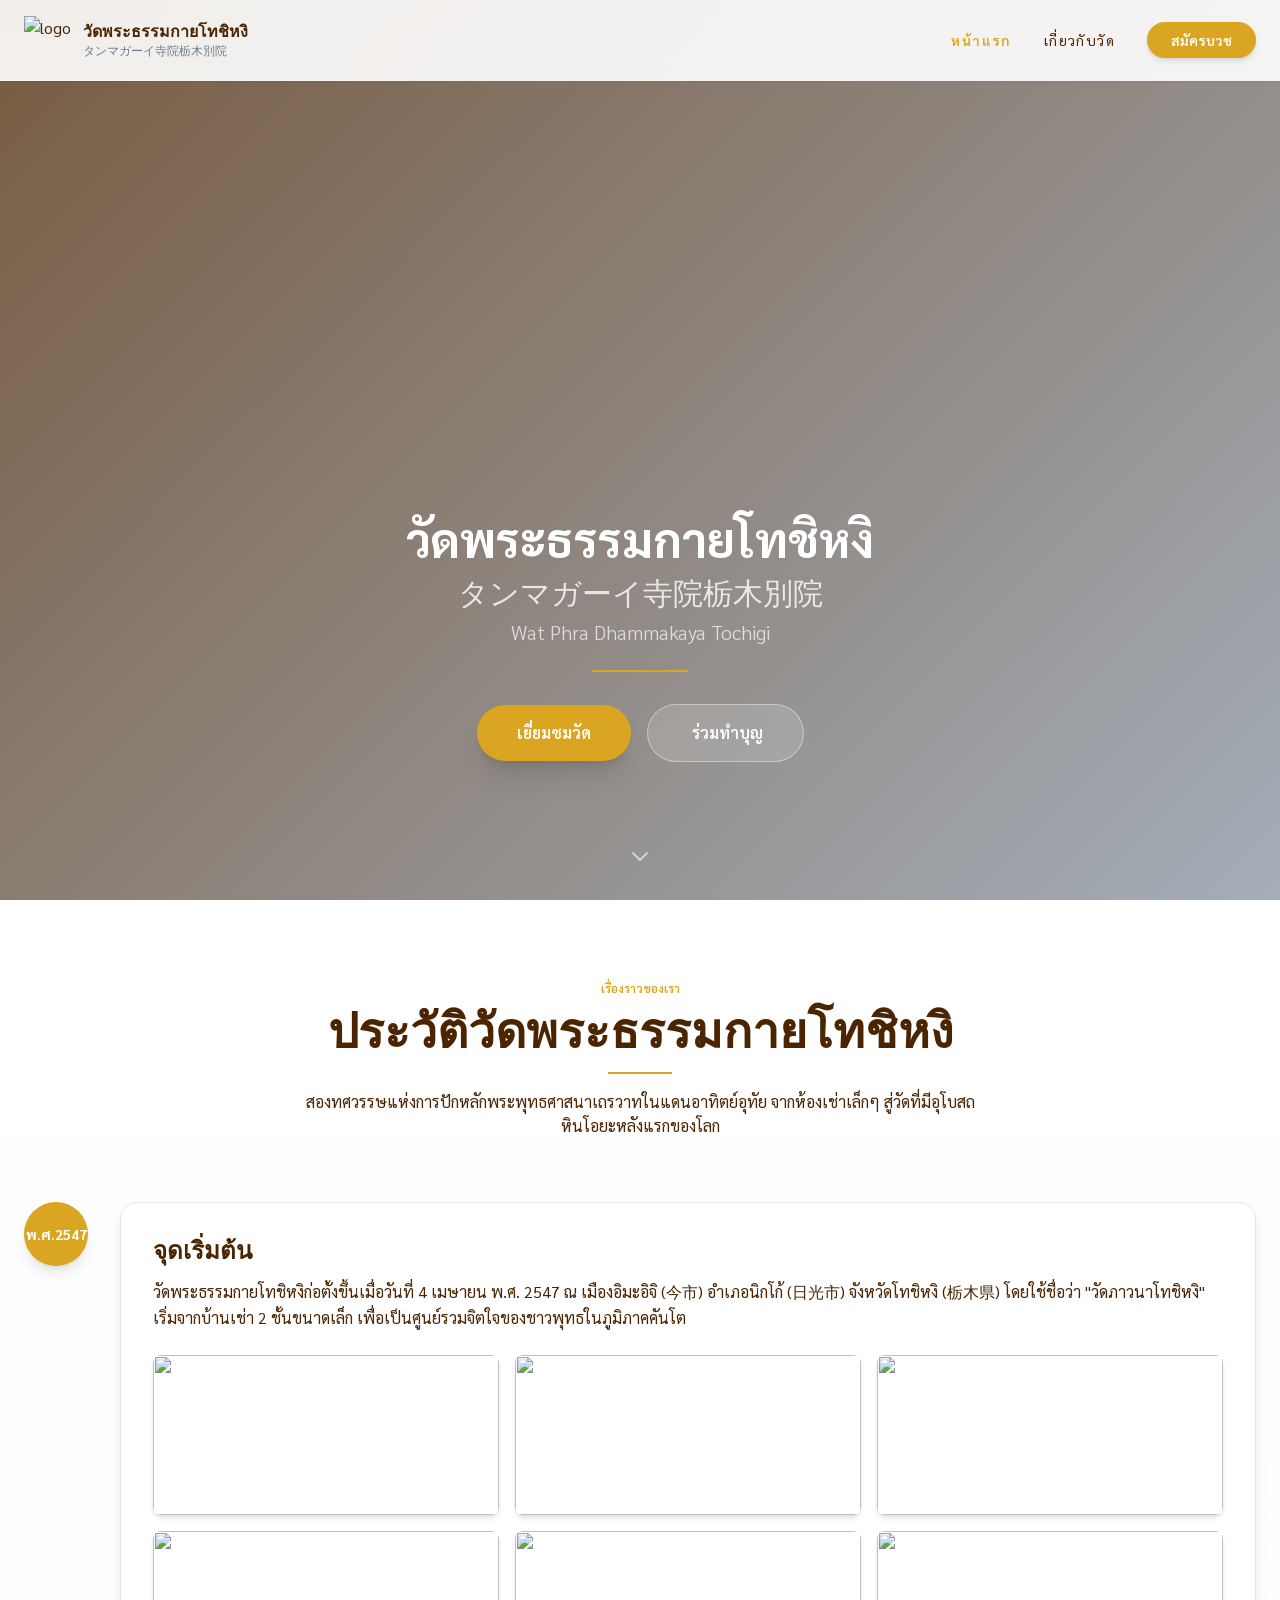
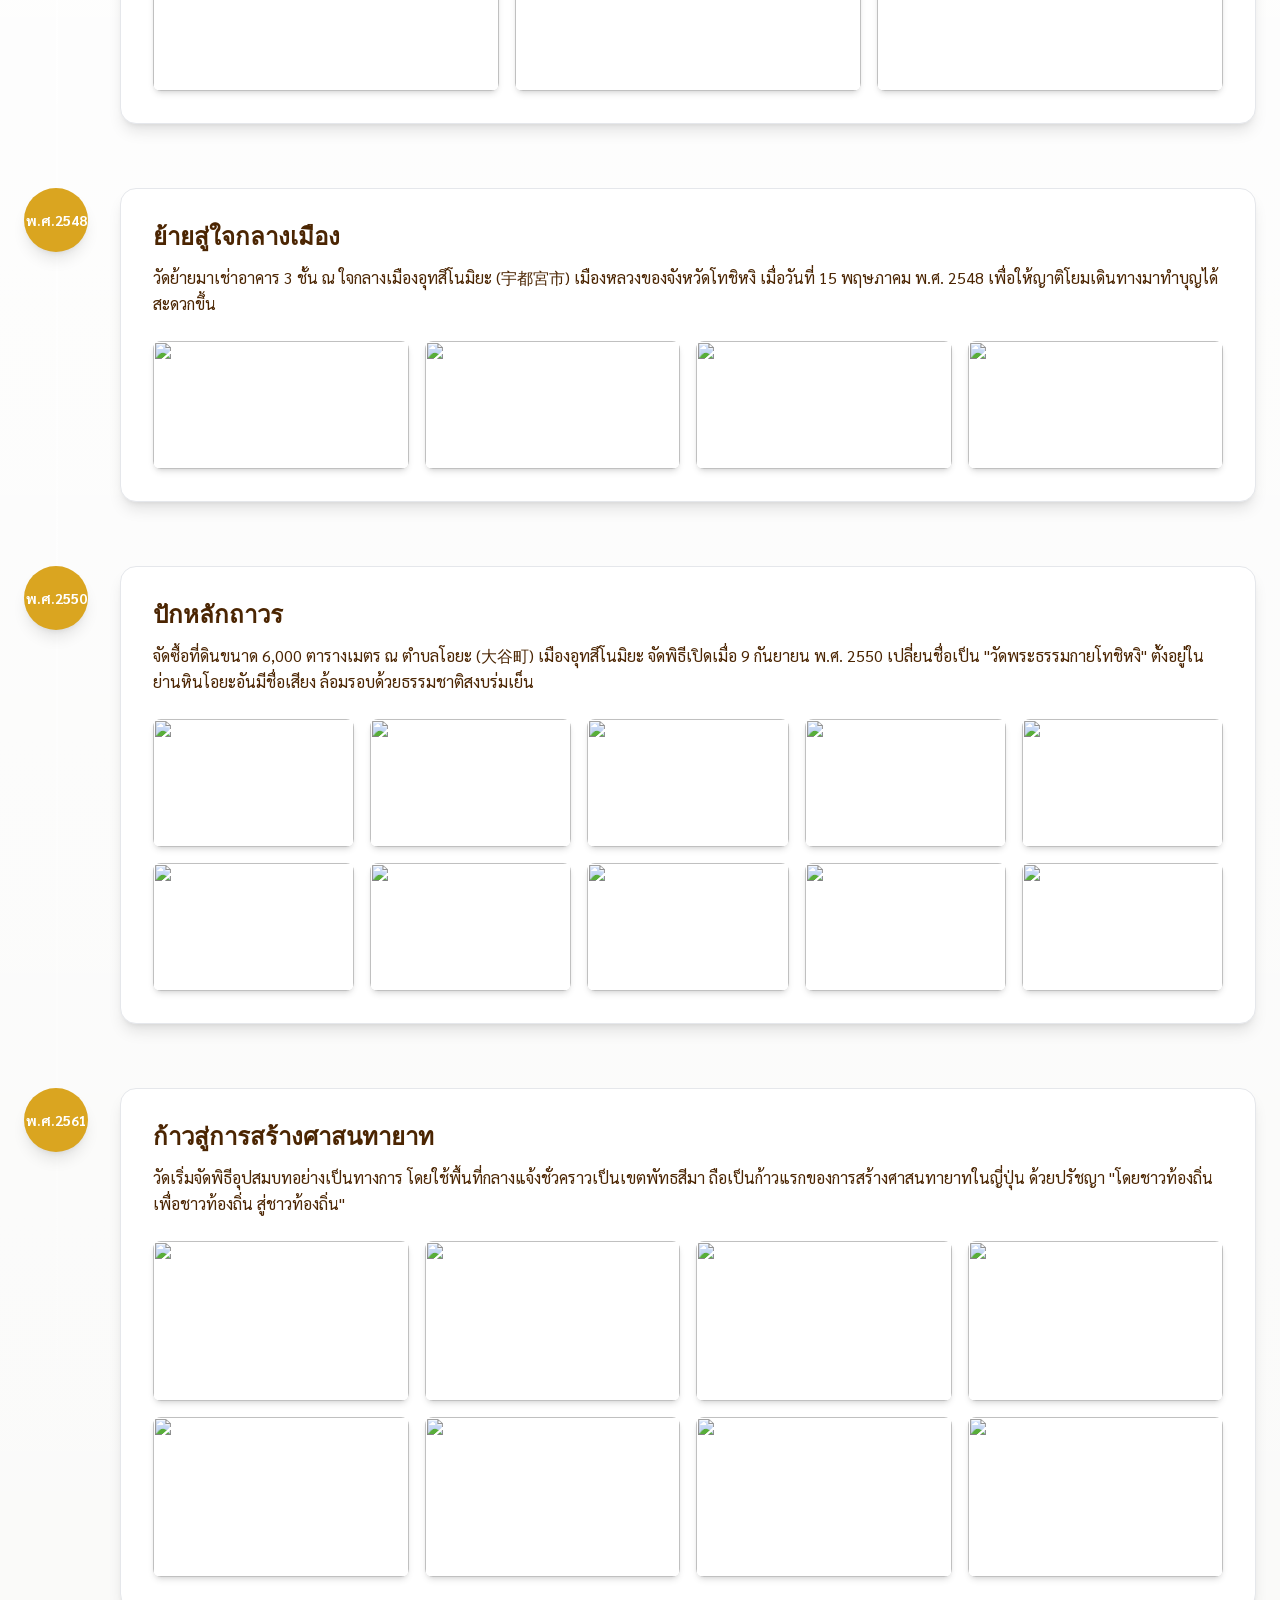
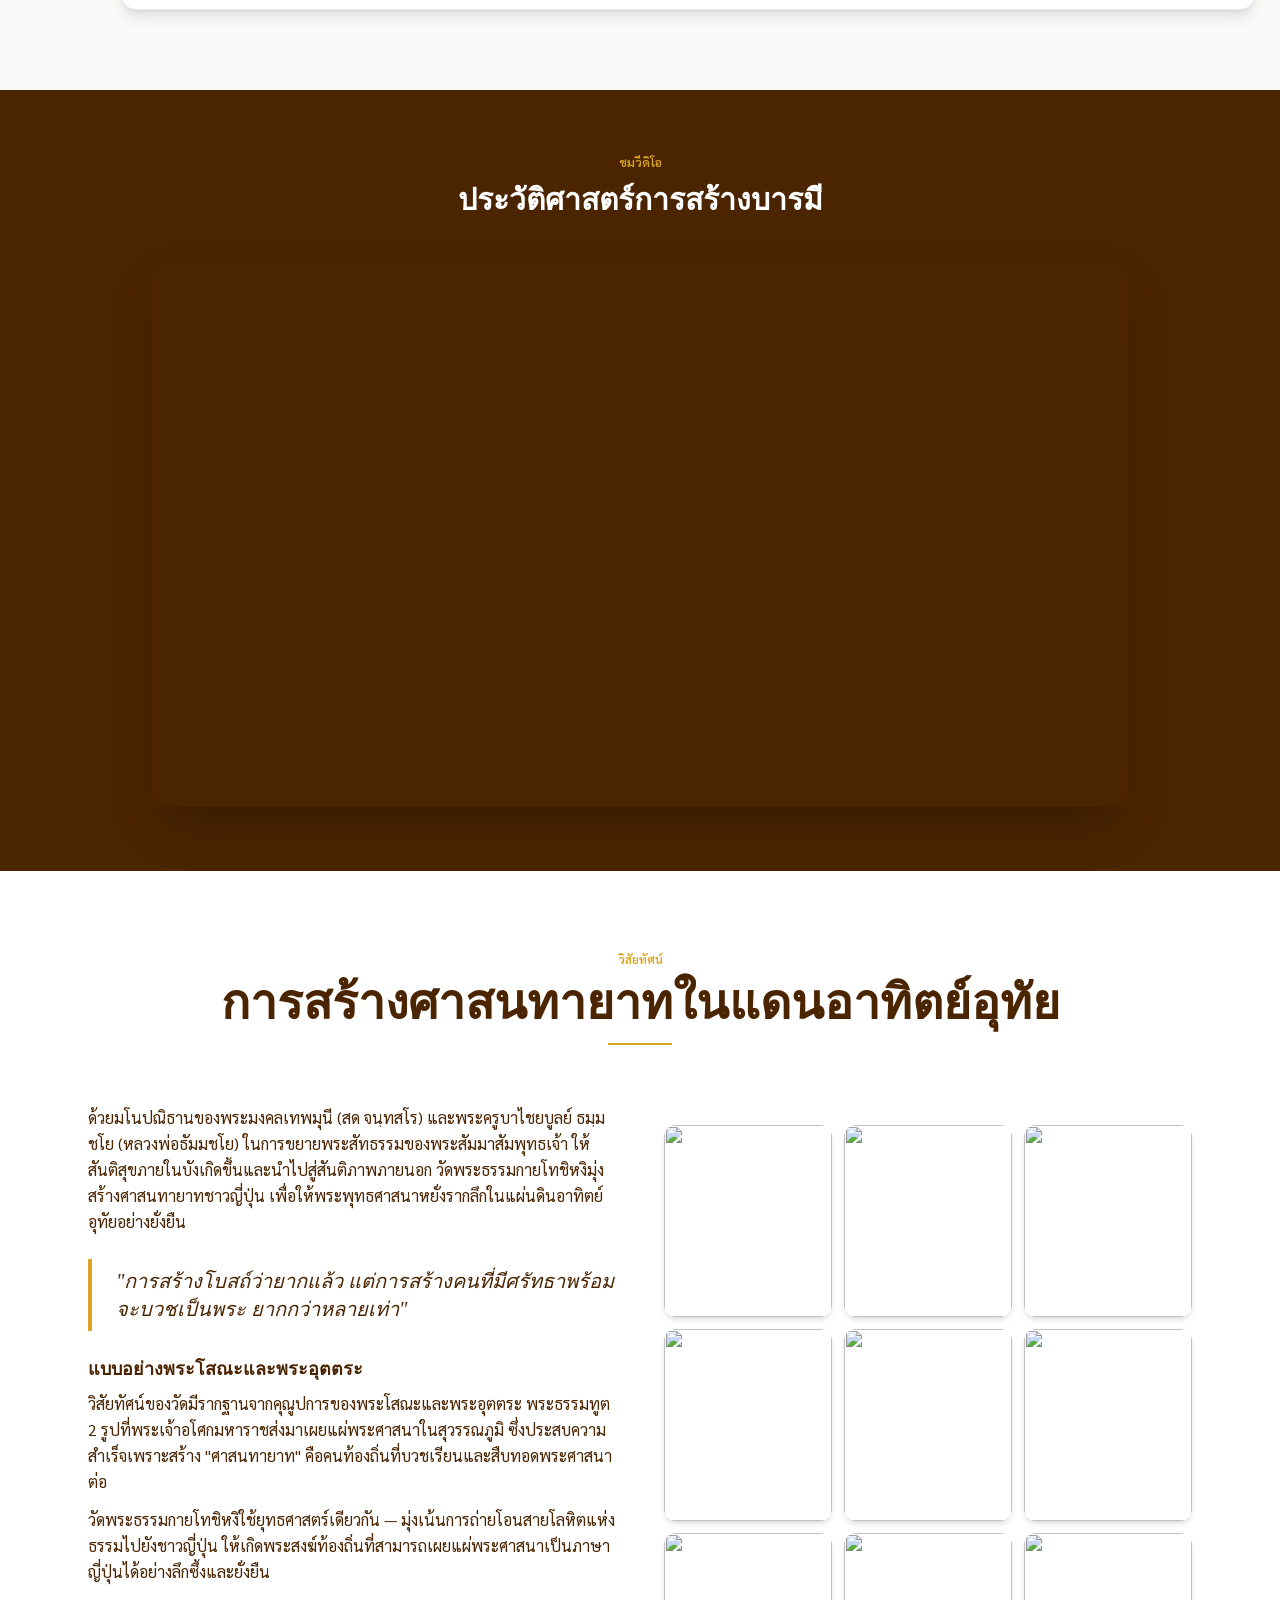
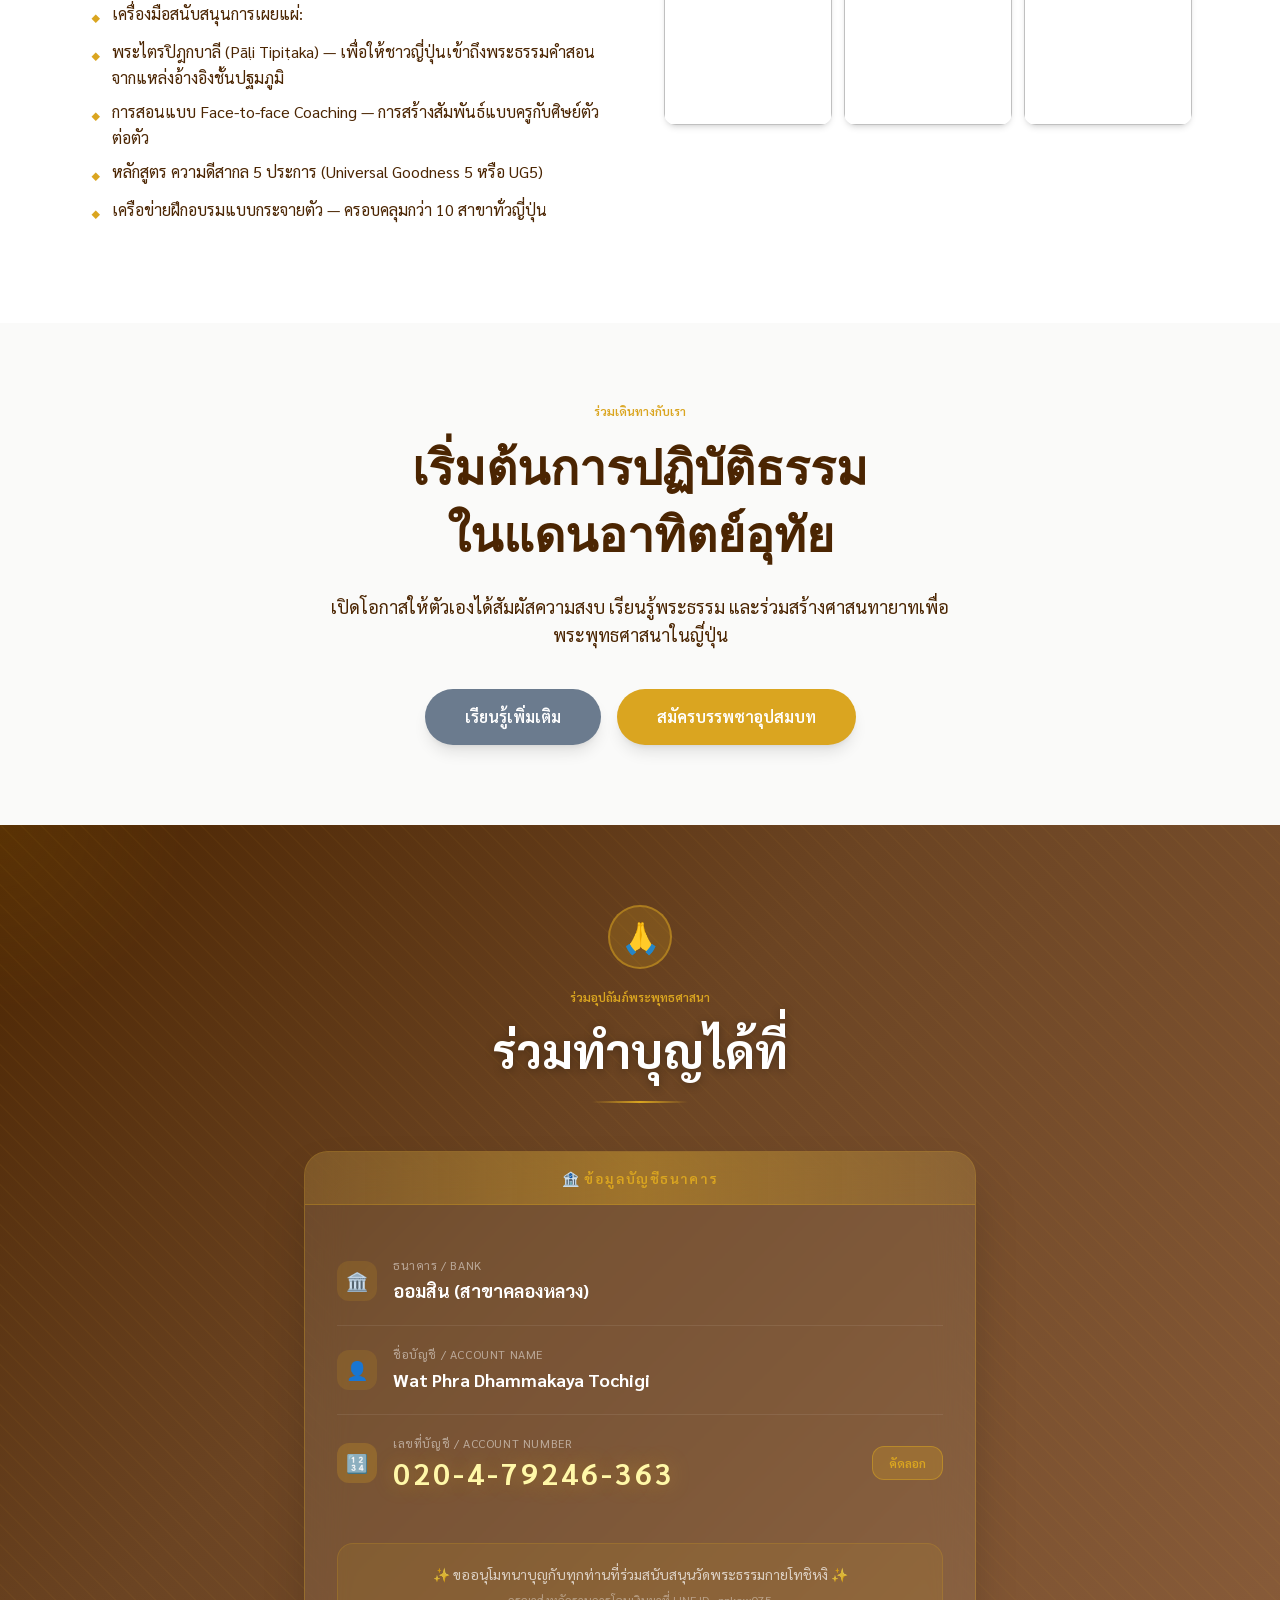
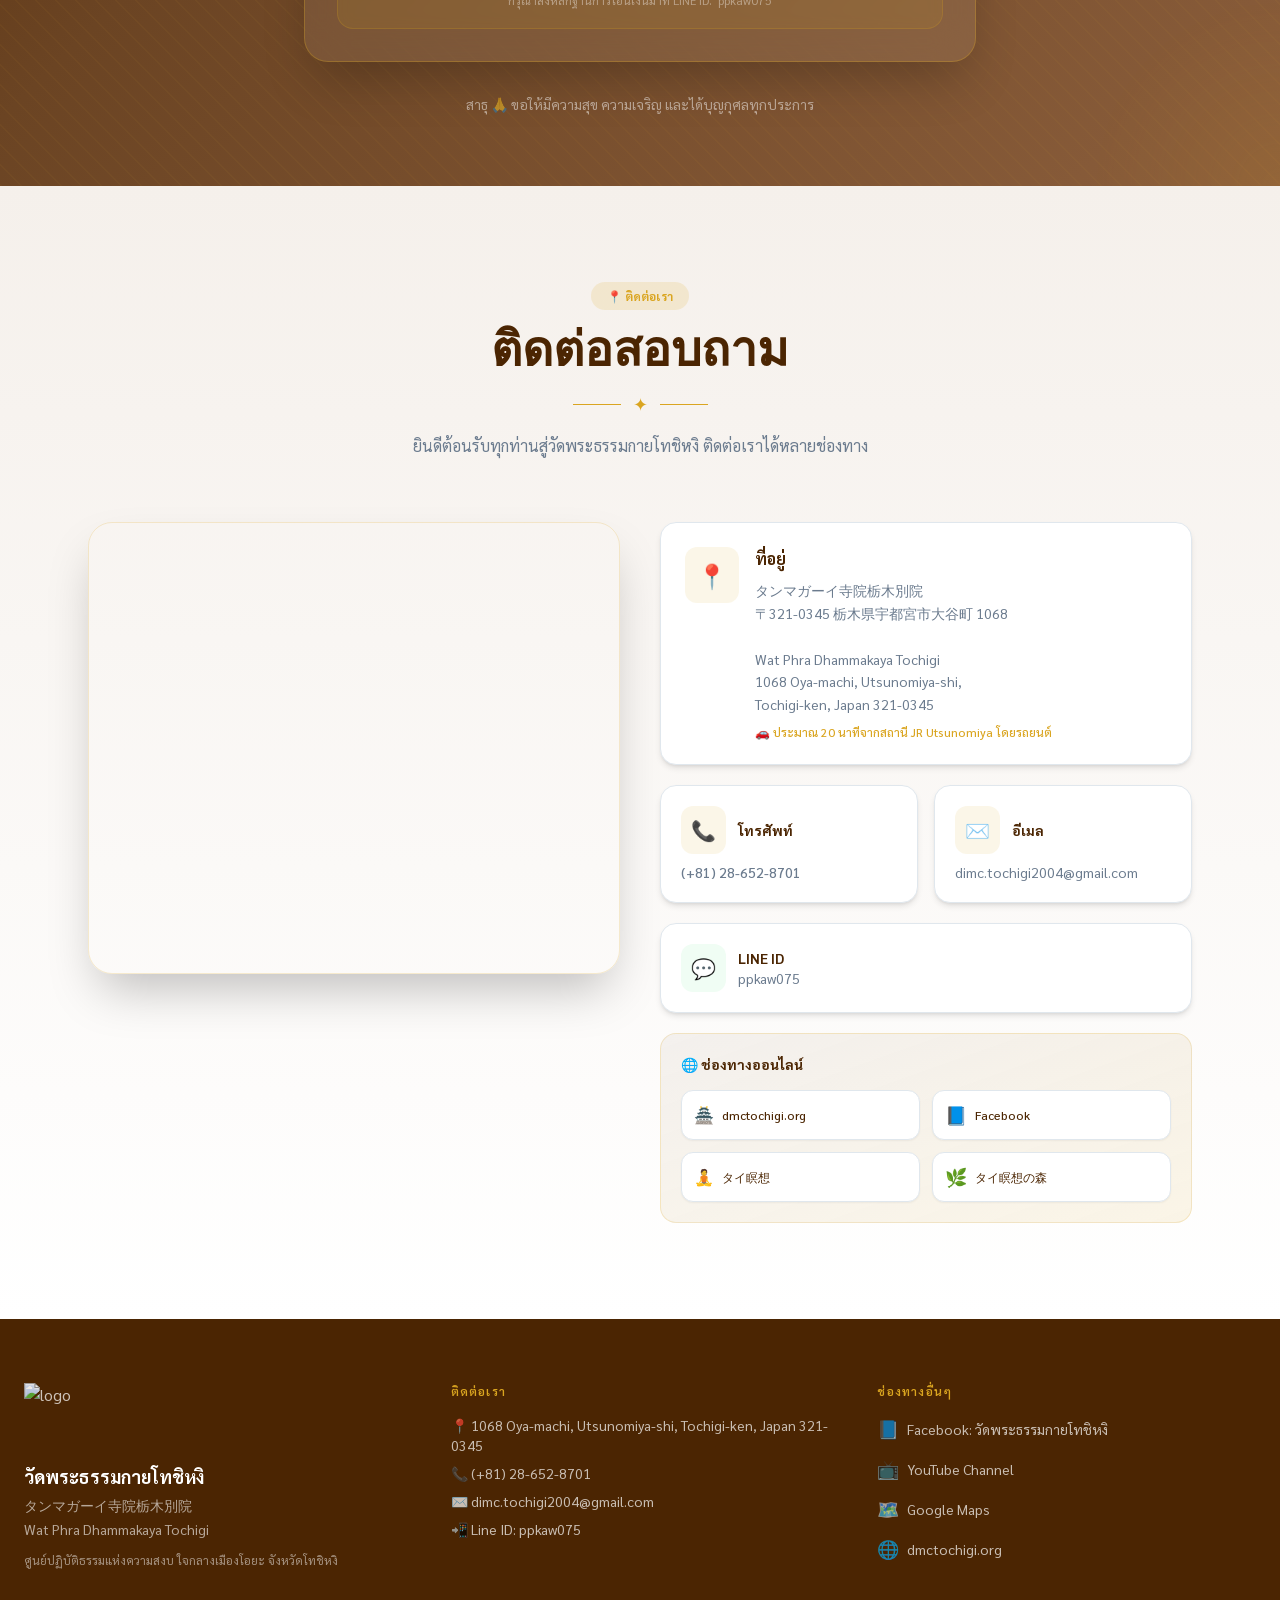
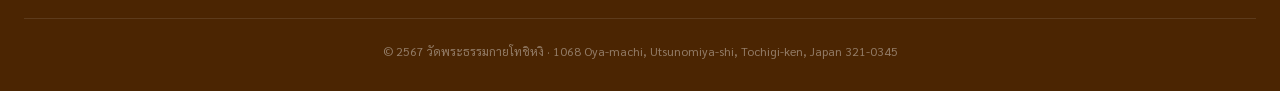
==== commit 1b8591a1: "Live edit by Puri" ====
--- a/index.html
+++ b/index.html
@@ -72,7 +72,7 @@
       background: linear-gradient(135deg, rgba(75,37,2,0.75) 0%, rgba(107,123,142,0.6) 100%);
     }
   </style>
-<style>*, ::before, ::after{--tw-border-spacing-x:0;--tw-border-spacing-y:0;--tw-translate-x:0;--tw-translate-y:0;--tw-rotate:0;--tw-skew-x:0;--tw-skew-y:0;--tw-scale-x:1;--tw-scale-y:1;--tw-pan-x: ;--tw-pan-y: ;--tw-pinch-zoom: ;--tw-scroll-snap-strictness:proximity;--tw-gradient-from-position: ;--tw-gradient-via-position: ;--tw-gradient-to-position: ;--tw-ordinal: ;--tw-slashed-zero: ;--tw-numeric-figure: ;--tw-numeric-spacing: ;--tw-numeric-fraction: ;--tw-ring-inset: ;--tw-ring-offset-width:0px;--tw-ring-offset-color:#fff;--tw-ring-color:rgb(59 130 246 / 0.5);--tw-ring-offset-shadow:0 0 #0000;--tw-ring-shadow:0 0 #0000;--tw-shadow:0 0 #0000;--tw-shadow-colored:0 0 #0000;--tw-blur: ;--tw-brightness: ;--tw-contrast: ;--tw-grayscale: ;--tw-hue-rotate: ;--tw-invert: ;--tw-saturate: ;--tw-sepia: ;--tw-drop-shadow: ;--tw-backdrop-blur: ;--tw-backdrop-brightness: ;--tw-backdrop-contrast: ;--tw-backdrop-grayscale: ;--tw-backdrop-hue-rotate: ;--tw-backdrop-invert: ;--tw-backdrop-opacity: ;--tw-backdrop-saturate: ;--tw-backdrop-sepia: ;--tw-contain-size: ;--tw-contain-layout: ;--tw-contain-paint: ;--tw-contain-style: }::backdrop{--tw-border-spacing-x:0;--tw-border-spacing-y:0;--tw-translate-x:0;--tw-translate-y:0;--tw-rotate:0;--tw-skew-x:0;--tw-skew-y:0;--tw-scale-x:1;--tw-scale-y:1;--tw-pan-x: ;--tw-pan-y: ;--tw-pinch-zoom: ;--tw-scroll-snap-strictness:proximity;--tw-gradient-from-position: ;--tw-gradient-via-position: ;--tw-gradient-to-position: ;--tw-ordinal: ;--tw-slashed-zero: ;--tw-numeric-figure: ;--tw-numeric-spacing: ;--tw-numeric-fraction: ;--tw-ring-inset: ;--tw-ring-offset-width:0px;--tw-ring-offset-color:#fff;--tw-ring-color:rgb(59 130 246 / 0.5);--tw-ring-offset-shadow:0 0 #0000;--tw-ring-shadow:0 0 #0000;--tw-shadow:0 0 #0000;--tw-shadow-colored:0 0 #0000;--tw-blur: ;--tw-brightness: ;--tw-contrast: ;--tw-grayscale: ;--tw-hue-rotate: ;--tw-invert: ;--tw-saturate: ;--tw-sepia: ;--tw-drop-shadow: ;--tw-backdrop-blur: ;--tw-backdrop-brightness: ;--tw-backdrop-contrast: ;--tw-backdrop-grayscale: ;--tw-backdrop-hue-rotate: ;--tw-backdrop-invert: ;--tw-backdrop-opacity: ;--tw-backdrop-saturate: ;--tw-backdrop-sepia: ;--tw-contain-size: ;--tw-contain-layout: ;--tw-contain-paint: ;--tw-contain-style: }/* ! tailwindcss v3.4.17 | MIT License | https://tailwindcss.com */*,::after,::before{box-sizing:border-box;border-width:0;border-style:solid;border-color:#e5e7eb}::after,::before{--tw-content:''}:host,html{line-height:1.5;-webkit-text-size-adjust:100%;-moz-tab-size:4;tab-size:4;font-family:ui-sans-serif, system-ui, sans-serif, "Apple Color Emoji", "Segoe UI Emoji", "Segoe UI Symbol", "Noto Color Emoji";font-feature-settings:normal;font-variation-settings:normal;-webkit-tap-highlight-color:transparent}body{margin:0;line-height:inherit}hr{height:0;color:inherit;border-top-width:1px}abbr:where([title]){-webkit-text-decoration:underline dotted;text-decoration:underline dotted}h1,h2,h3,h4,h5,h6{font-size:inherit;font-weight:inherit}a{color:inherit;text-decoration:inherit}b,strong{font-weight:bolder}code,kbd,pre,samp{font-family:ui-monospace, SFMono-Regular, Menlo, Monaco, Consolas, "Liberation Mono", "Courier New", monospace;font-feature-settings:normal;font-variation-settings:normal;font-size:1em}small{font-size:80%}sub,sup{font-size:75%;line-height:0;position:relative;vertical-align:baseline}sub{bottom:-.25em}sup{top:-.5em}table{text-indent:0;border-color:inherit;border-collapse:collapse}button,input,optgroup,select,textarea{font-family:inherit;font-feature-settings:inherit;font-variation-settings:inherit;font-size:100%;font-weight:inherit;line-height:inherit;letter-spacing:inherit;color:inherit;margin:0;padding:0}button,select{text-transform:none}button,input:where([type=button]),input:where([type=reset]),input:where([type=submit]){-webkit-appearance:button;background-color:transparent;background-image:none}:-moz-focusring{outline:auto}:-moz-ui-invalid{box-shadow:none}progress{vertical-align:baseline}::-webkit-inner-spin-button,::-webkit-outer-spin-button{height:auto}[type=search]{-webkit-appearance:textfield;outline-offset:-2px}::-webkit-search-decoration{-webkit-appearance:none}::-webkit-file-upload-button{-webkit-appearance:button;font:inherit}summary{display:list-item}blockquote,dd,dl,figure,h1,h2,h3,h4,h5,h6,hr,p,pre{margin:0}fieldset{margin:0;padding:0}legend{padding:0}menu,ol,ul{list-style:none;margin:0;padding:0}dialog{padding:0}textarea{resize:vertical}input::placeholder,textarea::placeholder{opacity:1;color:#9ca3af}[role=button],button{cursor:pointer}:disabled{cursor:default}audio,canvas,embed,iframe,img,object,svg,video{display:block;vertical-align:middle}img,video{max-width:100%;height:auto}[hidden]:where(:not([hidden=until-found])){display:none}.fixed{position:fixed}.absolute{position:absolute}.relative{position:relative}.inset-0{inset:0px}.bottom-8{bottom:2rem}.left-1\/2{left:50%}.top-0{top:0px}.z-0{z-index:0}.z-10{z-index:10}.z-50{z-index:50}.mx-auto{margin-left:auto;margin-right:auto}.my-3{margin-top:0.75rem;margin-bottom:0.75rem}.my-4{margin-top:1rem;margin-bottom:1rem}.my-6{margin-top:1.5rem;margin-bottom:1.5rem}.mb-1{margin-bottom:0.25rem}.mb-10{margin-bottom:2.5rem}.mb-12{margin-bottom:3rem}.mb-16{margin-bottom:4rem}.mb-2{margin-bottom:0.5rem}.mb-3{margin-bottom:0.75rem}.mb-4{margin-bottom:1rem}.mb-6{margin-bottom:1.5rem}.mb-8{margin-bottom:2rem}.ml-auto{margin-left:auto}.mt-1{margin-top:0.25rem}.mt-16{margin-top:4rem}.mt-2{margin-top:0.5rem}.mt-3{margin-top:0.75rem}.mt-4{margin-top:1rem}.mt-6{margin-top:1.5rem}.mt-8{margin-top:2rem}.block{display:block}.flex{display:flex}.grid{display:grid}.hidden{display:none}.h-0\.5{height:0.125rem}.h-12{height:3rem}.h-16{height:4rem}.h-24{height:6rem}.h-4{height:1rem}.h-48{height:12rem}.h-6{height:1.5rem}.h-full{height:100%}.min-h-screen{min-height:100vh}.w-16{width:4rem}.w-24{width:6rem}.w-36{width:9rem}.w-4{width:1rem}.w-5\/12{width:41.666667%}.w-6{width:1.5rem}.w-auto{width:auto}.w-full{width:100%}.max-w-2xl{max-width:42rem}.max-w-4xl{max-width:56rem}.max-w-5xl{max-width:64rem}.max-w-6xl{max-width:72rem}.max-w-7xl{max-width:80rem}.flex-shrink-0{flex-shrink:0}.-translate-x-1\/2{--tw-translate-x:-50%;transform:translate(var(--tw-translate-x), var(--tw-translate-y)) rotate(var(--tw-rotate)) skewX(var(--tw-skew-x)) skewY(var(--tw-skew-y)) scaleX(var(--tw-scale-x)) scaleY(var(--tw-scale-y))}@keyframes bounce{0%, 100%{transform:translateY(-25%);animation-timing-function:cubic-bezier(0.8,0,1,1)}50%{transform:none;animation-timing-function:cubic-bezier(0,0,0.2,1)}}.animate-bounce{animation:bounce 1s infinite}.grid-cols-1{grid-template-columns:repeat(1, minmax(0, 1fr))}.grid-cols-2{grid-template-columns:repeat(2, minmax(0, 1fr))}.flex-col{flex-direction:column}.items-start{align-items:flex-start}.items-center{align-items:center}.justify-center{justify-content:center}.justify-between{justify-content:space-between}.gap-12{gap:3rem}.gap-2{gap:0.5rem}.gap-3{gap:0.75rem}.gap-4{gap:1rem}.gap-8{gap:2rem}.space-y-2 > :not([hidden]) ~ :not([hidden]){--tw-space-y-reverse:0;margin-top:calc(0.5rem * calc(1 - var(--tw-space-y-reverse)));margin-bottom:calc(0.5rem * var(--tw-space-y-reverse))}.space-y-3 > :not([hidden]) ~ :not([hidden]){--tw-space-y-reverse:0;margin-top:calc(0.75rem * calc(1 - var(--tw-space-y-reverse)));margin-bottom:calc(0.75rem * var(--tw-space-y-reverse))}.overflow-hidden{overflow:hidden}.overflow-x-auto{overflow-x:auto}.rounded-2xl{border-radius:1rem}.rounded-full{border-radius:9999px}.rounded-lg{border-radius:0.5rem}.rounded-xl{border-radius:0.75rem}.border{border-width:1px}.border-4{border-width:4px}.border-b{border-bottom-width:1px}.border-l-4{border-left-width:4px}.border-t{border-top-width:1px}.border-stone-100{--tw-border-opacity:1;border-color:rgb(245 245 244 / var(--tw-border-opacity, 1))}.border-stone-50{--tw-border-opacity:1;border-color:rgb(250 250 249 / var(--tw-border-opacity, 1))}.border-white{--tw-border-opacity:1;border-color:rgb(255 255 255 / var(--tw-border-opacity, 1))}.border-white\/10{border-color:rgb(255 255 255 / 0.1)}.border-white\/40{border-color:rgb(255 255 255 / 0.4)}.bg-stone-50{--tw-bg-opacity:1;background-color:rgb(250 250 249 / var(--tw-bg-opacity, 1))}.bg-white{--tw-bg-opacity:1;background-color:rgb(255 255 255 / var(--tw-bg-opacity, 1))}.bg-white\/15{background-color:rgb(255 255 255 / 0.15)}.bg-white\/90{background-color:rgb(255 255 255 / 0.9)}.bg-gradient-to-br{background-image:linear-gradient(to bottom right, var(--tw-gradient-stops))}.object-contain{object-fit:contain}.object-cover{object-fit:cover}.p-6{padding:1.5rem}.px-10{padding-left:2.5rem;padding-right:2.5rem}.px-3{padding-left:0.75rem;padding-right:0.75rem}.px-6{padding-left:1.5rem;padding-right:1.5rem}.py-1{padding-top:0.25rem;padding-bottom:0.25rem}.py-16{padding-top:4rem;padding-bottom:4rem}.py-2{padding-top:0.5rem;padding-bottom:0.5rem}.py-20{padding-top:5rem;padding-bottom:5rem}.py-24{padding-top:6rem;padding-bottom:6rem}.py-4{padding-top:1rem;padding-bottom:1rem}.pb-2{padding-bottom:0.5rem}.pb-8{padding-bottom:2rem}.pl-10{padding-left:2.5rem}.pl-6{padding-left:1.5rem}.pr-10{padding-right:2.5rem}.pt-16{padding-top:4rem}.pt-20{padding-top:5rem}.pt-6{padding-top:1.5rem}.text-center{text-align:center}.text-right{text-align:right}.font-serif{font-family:ui-serif, Georgia, Cambria, "Times New Roman", Times, serif}.text-2xl{font-size:1.5rem;line-height:2rem}.text-3xl{font-size:1.875rem;line-height:2.25rem}.text-4xl{font-size:2.25rem;line-height:2.5rem}.text-5xl{font-size:3rem;line-height:1}.text-base{font-size:1rem;line-height:1.5rem}.text-lg{font-size:1.125rem;line-height:1.75rem}.text-sm{font-size:0.875rem;line-height:1.25rem}.text-xl{font-size:1.25rem;line-height:1.75rem}.text-xs{font-size:0.75rem;line-height:1rem}.font-bold{font-weight:700}.font-light{font-weight:300}.font-semibold{font-weight:600}.uppercase{text-transform:uppercase}.italic{font-style:italic}.leading-relaxed{line-height:1.625}.leading-tight{line-height:1.25}.tracking-\[0\.4em\]{letter-spacing:0.4em}.tracking-wider{letter-spacing:0.05em}.tracking-widest{letter-spacing:0.1em}.text-white{--tw-text-opacity:1;color:rgb(255 255 255 / var(--tw-text-opacity, 1))}.text-white\/40{color:rgb(255 255 255 / 0.4)}.text-white\/50{color:rgb(255 255 255 / 0.5)}.text-white\/60{color:rgb(255 255 255 / 0.6)}.text-white\/70{color:rgb(255 255 255 / 0.7)}.text-white\/80{color:rgb(255 255 255 / 0.8)}.opacity-90{opacity:0.9}.shadow-2xl{--tw-shadow:0 25px 50px -12px rgb(0 0 0 / 0.25);--tw-shadow-colored:0 25px 50px -12px var(--tw-shadow-color);box-shadow:var(--tw-ring-offset-shadow, 0 0 #0000), var(--tw-ring-shadow, 0 0 #0000), var(--tw-shadow)}.shadow-lg{--tw-shadow:0 10px 15px -3px rgb(0 0 0 / 0.1), 0 4px 6px -4px rgb(0 0 0 / 0.1);--tw-shadow-colored:0 10px 15px -3px var(--tw-shadow-color), 0 4px 6px -4px var(--tw-shadow-color);box-shadow:var(--tw-ring-offset-shadow, 0 0 #0000), var(--tw-ring-shadow, 0 0 #0000), var(--tw-shadow)}.shadow-md{--tw-shadow:0 4px 6px -1px rgb(0 0 0 / 0.1), 0 2px 4px -2px rgb(0 0 0 / 0.1);--tw-shadow-colored:0 4px 6px -1px var(--tw-shadow-color), 0 2px 4px -2px var(--tw-shadow-color);box-shadow:var(--tw-ring-offset-shadow, 0 0 #0000), var(--tw-ring-shadow, 0 0 #0000), var(--tw-shadow)}.shadow-sm{--tw-shadow:0 1px 2px 0 rgb(0 0 0 / 0.05);--tw-shadow-colored:0 1px 2px 0 var(--tw-shadow-color);box-shadow:var(--tw-ring-offset-shadow, 0 0 #0000), var(--tw-ring-shadow, 0 0 #0000), var(--tw-shadow)}.shadow-xl{--tw-shadow:0 20px 25px -5px rgb(0 0 0 / 0.1), 0 8px 10px -6px rgb(0 0 0 / 0.1);--tw-shadow-colored:0 20px 25px -5px var(--tw-shadow-color), 0 8px 10px -6px var(--tw-shadow-color);box-shadow:var(--tw-ring-offset-shadow, 0 0 #0000), var(--tw-ring-shadow, 0 0 #0000), var(--tw-shadow)}.backdrop-blur-md{--tw-backdrop-blur:blur(12px);-webkit-backdrop-filter:var(--tw-backdrop-blur) var(--tw-backdrop-brightness) var(--tw-backdrop-contrast) var(--tw-backdrop-grayscale) var(--tw-backdrop-hue-rotate) var(--tw-backdrop-invert) var(--tw-backdrop-opacity) var(--tw-backdrop-saturate) var(--tw-backdrop-sepia);backdrop-filter:var(--tw-backdrop-blur) var(--tw-backdrop-brightness) var(--tw-backdrop-contrast) var(--tw-backdrop-grayscale) var(--tw-backdrop-hue-rotate) var(--tw-backdrop-invert) var(--tw-backdrop-opacity) var(--tw-backdrop-saturate) var(--tw-backdrop-sepia)}.backdrop-blur-sm{--tw-backdrop-blur:blur(4px);-webkit-backdrop-filter:var(--tw-backdrop-blur) var(--tw-backdrop-brightness) var(--tw-backdrop-contrast) var(--tw-backdrop-grayscale) var(--tw-backdrop-hue-rotate) var(--tw-backdrop-invert) var(--tw-backdrop-opacity) var(--tw-backdrop-saturate) var(--tw-backdrop-sepia);backdrop-filter:var(--tw-backdrop-blur) var(--tw-backdrop-brightness) var(--tw-backdrop-contrast) var(--tw-backdrop-grayscale) var(--tw-backdrop-hue-rotate) var(--tw-backdrop-invert) var(--tw-backdrop-opacity) var(--tw-backdrop-saturate) var(--tw-backdrop-sepia)}.transition-all{transition-property:all;transition-timing-function:cubic-bezier(0.4, 0, 0.2, 1);transition-duration:150ms}.transition-colors{transition-property:color, background-color, border-color, fill, stroke, -webkit-text-decoration-color;transition-property:color, background-color, border-color, text-decoration-color, fill, stroke;transition-property:color, background-color, border-color, text-decoration-color, fill, stroke, -webkit-text-decoration-color;transition-timing-function:cubic-bezier(0.4, 0, 0.2, 1);transition-duration:150ms}.transition-shadow{transition-property:box-shadow;transition-timing-function:cubic-bezier(0.4, 0, 0.2, 1);transition-duration:150ms}.transition-transform{transition-property:transform;transition-timing-function:cubic-bezier(0.4, 0, 0.2, 1);transition-duration:150ms}.duration-300{transition-duration:300ms}.hover\:-translate-y-1:hover{--tw-translate-y:-0.25rem;transform:translate(var(--tw-translate-x), var(--tw-translate-y)) rotate(var(--tw-rotate)) skewX(var(--tw-skew-x)) skewY(var(--tw-skew-y)) scaleX(var(--tw-scale-x)) scaleY(var(--tw-scale-y))}.hover\:scale-105:hover{--tw-scale-x:1.05;--tw-scale-y:1.05;transform:translate(var(--tw-translate-x), var(--tw-translate-y)) rotate(var(--tw-rotate)) skewX(var(--tw-skew-x)) skewY(var(--tw-skew-y)) scaleX(var(--tw-scale-x)) scaleY(var(--tw-scale-y))}.hover\:bg-white\/25:hover{background-color:rgb(255 255 255 / 0.25)}.hover\:text-white:hover{--tw-text-opacity:1;color:rgb(255 255 255 / var(--tw-text-opacity, 1))}.hover\:shadow-2xl:hover{--tw-shadow:0 25px 50px -12px rgb(0 0 0 / 0.25);--tw-shadow-colored:0 25px 50px -12px var(--tw-shadow-color);box-shadow:var(--tw-ring-offset-shadow, 0 0 #0000), var(--tw-ring-shadow, 0 0 #0000), var(--tw-shadow)}.hover\:shadow-md:hover{--tw-shadow:0 4px 6px -1px rgb(0 0 0 / 0.1), 0 2px 4px -2px rgb(0 0 0 / 0.1);--tw-shadow-colored:0 4px 6px -1px var(--tw-shadow-color), 0 2px 4px -2px var(--tw-shadow-color);box-shadow:var(--tw-ring-offset-shadow, 0 0 #0000), var(--tw-ring-shadow, 0 0 #0000), var(--tw-shadow)}.hover\:shadow-xl:hover{--tw-shadow:0 20px 25px -5px rgb(0 0 0 / 0.1), 0 8px 10px -6px rgb(0 0 0 / 0.1);--tw-shadow-colored:0 20px 25px -5px var(--tw-shadow-color), 0 8px 10px -6px var(--tw-shadow-color);box-shadow:var(--tw-ring-offset-shadow, 0 0 #0000), var(--tw-ring-shadow, 0 0 #0000), var(--tw-shadow)}@media (min-width: 640px){.sm\:flex-row{flex-direction:row}}@media (min-width: 768px){.md\:flex{display:flex}.md\:hidden{display:none}.md\:grid-cols-2{grid-template-columns:repeat(2, minmax(0, 1fr))}.md\:grid-cols-3{grid-template-columns:repeat(3, minmax(0, 1fr))}.md\:text-3xl{font-size:1.875rem;line-height:2.25rem}.md\:text-5xl{font-size:3rem;line-height:1}.md\:text-7xl{font-size:4.5rem;line-height:1}.md\:text-xl{font-size:1.25rem;line-height:1.75rem}}</style><style>*, ::before, ::after{--tw-border-spacing-x:0;--tw-border-spacing-y:0;--tw-translate-x:0;--tw-translate-y:0;--tw-rotate:0;--tw-skew-x:0;--tw-skew-y:0;--tw-scale-x:1;--tw-scale-y:1;--tw-pan-x: ;--tw-pan-y: ;--tw-pinch-zoom: ;--tw-scroll-snap-strictness:proximity;--tw-gradient-from-position: ;--tw-gradient-via-position: ;--tw-gradient-to-position: ;--tw-ordinal: ;--tw-slashed-zero: ;--tw-numeric-figure: ;--tw-numeric-spacing: ;--tw-numeric-fraction: ;--tw-ring-inset: ;--tw-ring-offset-width:0px;--tw-ring-offset-color:#fff;--tw-ring-color:rgb(59 130 246 / 0.5);--tw-ring-offset-shadow:0 0 #0000;--tw-ring-shadow:0 0 #0000;--tw-shadow:0 0 #0000;--tw-shadow-colored:0 0 #0000;--tw-blur: ;--tw-brightness: ;--tw-contrast: ;--tw-grayscale: ;--tw-hue-rotate: ;--tw-invert: ;--tw-saturate: ;--tw-sepia: ;--tw-drop-shadow: ;--tw-backdrop-blur: ;--tw-backdrop-brightness: ;--tw-backdrop-contrast: ;--tw-backdrop-grayscale: ;--tw-backdrop-hue-rotate: ;--tw-backdrop-invert: ;--tw-backdrop-opacity: ;--tw-backdrop-saturate: ;--tw-backdrop-sepia: ;--tw-contain-size: ;--tw-contain-layout: ;--tw-contain-paint: ;--tw-contain-style: }::backdrop{--tw-border-spacing-x:0;--tw-border-spacing-y:0;--tw-translate-x:0;--tw-translate-y:0;--tw-rotate:0;--tw-skew-x:0;--tw-skew-y:0;--tw-scale-x:1;--tw-scale-y:1;--tw-pan-x: ;--tw-pan-y: ;--tw-pinch-zoom: ;--tw-scroll-snap-strictness:proximity;--tw-gradient-from-position: ;--tw-gradient-via-position: ;--tw-gradient-to-position: ;--tw-ordinal: ;--tw-slashed-zero: ;--tw-numeric-figure: ;--tw-numeric-spacing: ;--tw-numeric-fraction: ;--tw-ring-inset: ;--tw-ring-offset-width:0px;--tw-ring-offset-color:#fff;--tw-ring-color:rgb(59 130 246 / 0.5);--tw-ring-offset-shadow:0 0 #0000;--tw-ring-shadow:0 0 #0000;--tw-shadow:0 0 #0000;--tw-shadow-colored:0 0 #0000;--tw-blur: ;--tw-brightness: ;--tw-contrast: ;--tw-grayscale: ;--tw-hue-rotate: ;--tw-invert: ;--tw-saturate: ;--tw-sepia: ;--tw-drop-shadow: ;--tw-backdrop-blur: ;--tw-backdrop-brightness: ;--tw-backdrop-contrast: ;--tw-backdrop-grayscale: ;--tw-backdrop-hue-rotate: ;--tw-backdrop-invert: ;--tw-backdrop-opacity: ;--tw-backdrop-saturate: ;--tw-backdrop-sepia: ;--tw-contain-size: ;--tw-contain-layout: ;--tw-contain-paint: ;--tw-contain-style: }/* ! tailwindcss v3.4.17 | MIT License | https://tailwindcss.com */*,::after,::before{box-sizing:border-box;border-width:0;border-style:solid;border-color:#e5e7eb}::after,::before{--tw-content:''}:host,html{line-height:1.5;-webkit-text-size-adjust:100%;-moz-tab-size:4;tab-size:4;font-family:ui-sans-serif, system-ui, sans-serif, "Apple Color Emoji", "Segoe UI Emoji", "Segoe UI Symbol", "Noto Color Emoji";font-feature-settings:normal;font-variation-settings:normal;-webkit-tap-highlight-color:transparent}body{margin:0;line-height:inherit}hr{height:0;color:inherit;border-top-width:1px}abbr:where([title]){-webkit-text-decoration:underline dotted;text-decoration:underline dotted}h1,h2,h3,h4,h5,h6{font-size:inherit;font-weight:inherit}a{color:inherit;text-decoration:inherit}b,strong{font-weight:bolder}code,kbd,pre,samp{font-family:ui-monospace, SFMono-Regular, Menlo, Monaco, Consolas, "Liberation Mono", "Courier New", monospace;font-feature-settings:normal;font-variation-settings:normal;font-size:1em}small{font-size:80%}sub,sup{font-size:75%;line-height:0;position:relative;vertical-align:baseline}sub{bottom:-.25em}sup{top:-.5em}table{text-indent:0;border-color:inherit;border-collapse:collapse}button,input,optgroup,select,textarea{font-family:inherit;font-feature-settings:inherit;font-variation-settings:inherit;font-size:100%;font-weight:inherit;line-height:inherit;letter-spacing:inherit;color:inherit;margin:0;padding:0}button,select{text-transform:none}button,input:where([type=button]),input:where([type=reset]),input:where([type=submit]){-webkit-appearance:button;background-color:transparent;background-image:none}:-moz-focusring{outline:auto}:-moz-ui-invalid{box-shadow:none}progress{vertical-align:baseline}::-webkit-inner-spin-button,::-webkit-outer-spin-button{height:auto}[type=search]{-webkit-appearance:textfield;outline-offset:-2px}::-webkit-search-decoration{-webkit-appearance:none}::-webkit-file-upload-button{-webkit-appearance:button;font:inherit}summary{display:list-item}blockquote,dd,dl,figure,h1,h2,h3,h4,h5,h6,hr,p,pre{margin:0}fieldset{margin:0;padding:0}legend{padding:0}menu,ol,ul{list-style:none;margin:0;padding:0}dialog{padding:0}textarea{resize:vertical}input::placeholder,textarea::placeholder{opacity:1;color:#9ca3af}[role=button],button{cursor:pointer}:disabled{cursor:default}audio,canvas,embed,iframe,img,object,svg,video{display:block;vertical-align:middle}img,video{max-width:100%;height:auto}[hidden]:where(:not([hidden=until-found])){display:none}.fixed{position:fixed}.absolute{position:absolute}.relative{position:relative}.inset-0{inset:0px}.bottom-8{bottom:2rem}.left-1\/2{left:50%}.top-0{top:0px}.bottom-0{bottom:0px}.left-0{left:0px}.z-0{z-index:0}.z-10{z-index:10}.z-50{z-index:50}.mx-auto{margin-left:auto;margin-right:auto}.my-3{margin-top:0.75rem;margin-bottom:0.75rem}.my-4{margin-top:1rem;margin-bottom:1rem}.my-6{margin-top:1.5rem;margin-bottom:1.5rem}.mb-1{margin-bottom:0.25rem}.mb-10{margin-bottom:2.5rem}.mb-12{margin-bottom:3rem}.mb-16{margin-bottom:4rem}.mb-2{margin-bottom:0.5rem}.mb-3{margin-bottom:0.75rem}.mb-4{margin-bottom:1rem}.mb-6{margin-bottom:1.5rem}.mb-8{margin-bottom:2rem}.ml-auto{margin-left:auto}.mt-1{margin-top:0.25rem}.mt-16{margin-top:4rem}.mt-2{margin-top:0.5rem}.mt-3{margin-top:0.75rem}.mt-4{margin-top:1rem}.mt-6{margin-top:1.5rem}.mt-8{margin-top:2rem}.ml-8{margin-left:2rem}.block{display:block}.inline-block{display:inline-block}.flex{display:flex}.grid{display:grid}.hidden{display:none}.h-0\.5{height:0.125rem}.h-12{height:3rem}.h-16{height:4rem}.h-24{height:6rem}.h-4{height:1rem}.h-48{height:12rem}.h-6{height:1.5rem}.h-full{height:100%}.h-32{height:8rem}.h-40{height:10rem}.min-h-screen{min-height:100vh}.w-16{width:4rem}.w-24{width:6rem}.w-36{width:9rem}.w-4{width:1rem}.w-5\/12{width:41.666667%}.w-6{width:1.5rem}.w-auto{width:auto}.w-full{width:100%}.w-0\.5{width:0.125rem}.max-w-2xl{max-width:42rem}.max-w-4xl{max-width:56rem}.max-w-5xl{max-width:64rem}.max-w-6xl{max-width:72rem}.max-w-7xl{max-width:80rem}.flex-1{flex:1 1 0%}.flex-shrink-0{flex-shrink:0}.-translate-x-1\/2{--tw-translate-x:-50%;transform:translate(var(--tw-translate-x), var(--tw-translate-y)) rotate(var(--tw-rotate)) skewX(var(--tw-skew-x)) skewY(var(--tw-skew-y)) scaleX(var(--tw-scale-x)) scaleY(var(--tw-scale-y))}@keyframes bounce{0%, 100%{transform:translateY(-25%);animation-timing-function:cubic-bezier(0.8,0,1,1)}50%{transform:none;animation-timing-function:cubic-bezier(0,0,0.2,1)}}.animate-bounce{animation:bounce 1s infinite}.grid-cols-1{grid-template-columns:repeat(1, minmax(0, 1fr))}.grid-cols-2{grid-template-columns:repeat(2, minmax(0, 1fr))}.flex-col{flex-direction:column}.items-start{align-items:flex-start}.items-center{align-items:center}.justify-center{justify-content:center}.justify-between{justify-content:space-between}.gap-12{gap:3rem}.gap-2{gap:0.5rem}.gap-3{gap:0.75rem}.gap-4{gap:1rem}.gap-8{gap:2rem}.space-y-2 > :not([hidden]) ~ :not([hidden]){--tw-space-y-reverse:0;margin-top:calc(0.5rem * calc(1 - var(--tw-space-y-reverse)));margin-bottom:calc(0.5rem * var(--tw-space-y-reverse))}.space-y-3 > :not([hidden]) ~ :not([hidden]){--tw-space-y-reverse:0;margin-top:calc(0.75rem * calc(1 - var(--tw-space-y-reverse)));margin-bottom:calc(0.75rem * var(--tw-space-y-reverse))}.overflow-hidden{overflow:hidden}.overflow-x-auto{overflow-x:auto}.rounded-2xl{border-radius:1rem}.rounded-full{border-radius:9999px}.rounded-lg{border-radius:0.5rem}.rounded-xl{border-radius:0.75rem}.border{border-width:1px}.border-4{border-width:4px}.border-b{border-bottom-width:1px}.border-l-4{border-left-width:4px}.border-t{border-top-width:1px}.border-stone-100{--tw-border-opacity:1;border-color:rgb(245 245 244 / var(--tw-border-opacity, 1))}.border-stone-50{--tw-border-opacity:1;border-color:rgb(250 250 249 / var(--tw-border-opacity, 1))}.border-white{--tw-border-opacity:1;border-color:rgb(255 255 255 / var(--tw-border-opacity, 1))}.border-white\/10{border-color:rgb(255 255 255 / 0.1)}.border-white\/40{border-color:rgb(255 255 255 / 0.4)}.bg-stone-50{--tw-bg-opacity:1;background-color:rgb(250 250 249 / var(--tw-bg-opacity, 1))}.bg-white{--tw-bg-opacity:1;background-color:rgb(255 255 255 / var(--tw-bg-opacity, 1))}.bg-white\/15{background-color:rgb(255 255 255 / 0.15)}.bg-white\/90{background-color:rgb(255 255 255 / 0.9)}.bg-gradient-to-br{background-image:linear-gradient(to bottom right, var(--tw-gradient-stops))}.bg-gradient-to-b{background-image:linear-gradient(to bottom, var(--tw-gradient-stops))}.from-white{--tw-gradient-from:#fff var(--tw-gradient-from-position);--tw-gradient-to:rgb(255 255 255 / 0) var(--tw-gradient-to-position);--tw-gradient-stops:var(--tw-gradient-from), var(--tw-gradient-to)}.object-contain{object-fit:contain}.object-cover{object-fit:cover}.p-6{padding:1.5rem}.p-8{padding:2rem}.px-10{padding-left:2.5rem;padding-right:2.5rem}.px-3{padding-left:0.75rem;padding-right:0.75rem}.px-6{padding-left:1.5rem;padding-right:1.5rem}.py-1{padding-top:0.25rem;padding-bottom:0.25rem}.py-16{padding-top:4rem;padding-bottom:4rem}.py-2{padding-top:0.5rem;padding-bottom:0.5rem}.py-20{padding-top:5rem;padding-bottom:5rem}.py-24{padding-top:6rem;padding-bottom:6rem}.py-4{padding-top:1rem;padding-bottom:1rem}.px-4{padding-left:1rem;padding-right:1rem}.pb-2{padding-bottom:0.5rem}.pb-8{padding-bottom:2rem}.pl-10{padding-left:2.5rem}.pl-6{padding-left:1.5rem}.pr-10{padding-right:2.5rem}.pt-16{padding-top:4rem}.pt-20{padding-top:5rem}.pt-6{padding-top:1.5rem}.text-center{text-align:center}.text-right{text-align:right}.font-serif{font-family:ui-serif, Georgia, Cambria, "Times New Roman", Times, serif}.text-2xl{font-size:1.5rem;line-height:2rem}.text-3xl{font-size:1.875rem;line-height:2.25rem}.text-4xl{font-size:2.25rem;line-height:2.5rem}.text-5xl{font-size:3rem;line-height:1}.text-base{font-size:1rem;line-height:1.5rem}.text-lg{font-size:1.125rem;line-height:1.75rem}.text-sm{font-size:0.875rem;line-height:1.25rem}.text-xl{font-size:1.25rem;line-height:1.75rem}.text-xs{font-size:0.75rem;line-height:1rem}.font-bold{font-weight:700}.font-light{font-weight:300}.font-semibold{font-weight:600}.uppercase{text-transform:uppercase}.italic{font-style:italic}.leading-relaxed{line-height:1.625}.leading-tight{line-height:1.25}.tracking-\[0\.4em\]{letter-spacing:0.4em}.tracking-wider{letter-spacing:0.05em}.tracking-widest{letter-spacing:0.1em}.text-white{--tw-text-opacity:1;color:rgb(255 255 255 / var(--tw-text-opacity, 1))}.text-white\/40{color:rgb(255 255 255 / 0.4)}.text-white\/50{color:rgb(255 255 255 / 0.5)}.text-white\/60{color:rgb(255 255 255 / 0.6)}.text-white\/70{color:rgb(255 255 255 / 0.7)}.text-white\/80{color:rgb(255 255 255 / 0.8)}.opacity-90{opacity:0.9}.shadow-2xl{--tw-shadow:0 25px 50px -12px rgb(0 0 0 / 0.25);--tw-shadow-colored:0 25px 50px -12px var(--tw-shadow-color);box-shadow:var(--tw-ring-offset-shadow, 0 0 #0000), var(--tw-ring-shadow, 0 0 #0000), var(--tw-shadow)}.shadow-lg{--tw-shadow:0 10px 15px -3px rgb(0 0 0 / 0.1), 0 4px 6px -4px rgb(0 0 0 / 0.1);--tw-shadow-colored:0 10px 15px -3px var(--tw-shadow-color), 0 4px 6px -4px var(--tw-shadow-color);box-shadow:var(--tw-ring-offset-shadow, 0 0 #0000), var(--tw-ring-shadow, 0 0 #0000), var(--tw-shadow)}.shadow-md{--tw-shadow:0 4px 6px -1px rgb(0 0 0 / 0.1), 0 2px 4px -2px rgb(0 0 0 / 0.1);--tw-shadow-colored:0 4px 6px -1px var(--tw-shadow-color), 0 2px 4px -2px var(--tw-shadow-color);box-shadow:var(--tw-ring-offset-shadow, 0 0 #0000), var(--tw-ring-shadow, 0 0 #0000), var(--tw-shadow)}.shadow-sm{--tw-shadow:0 1px 2px 0 rgb(0 0 0 / 0.05);--tw-shadow-colored:0 1px 2px 0 var(--tw-shadow-color);box-shadow:var(--tw-ring-offset-shadow, 0 0 #0000), var(--tw-ring-shadow, 0 0 #0000), var(--tw-shadow)}.shadow-xl{--tw-shadow:0 20px 25px -5px rgb(0 0 0 / 0.1), 0 8px 10px -6px rgb(0 0 0 / 0.1);--tw-shadow-colored:0 20px 25px -5px var(--tw-shadow-color), 0 8px 10px -6px var(--tw-shadow-color);box-shadow:var(--tw-ring-offset-shadow, 0 0 #0000), var(--tw-ring-shadow, 0 0 #0000), var(--tw-shadow)}.backdrop-blur-md{--tw-backdrop-blur:blur(12px);-webkit-backdrop-filter:var(--tw-backdrop-blur) var(--tw-backdrop-brightness) var(--tw-backdrop-contrast) var(--tw-backdrop-grayscale) var(--tw-backdrop-hue-rotate) var(--tw-backdrop-invert) var(--tw-backdrop-opacity) var(--tw-backdrop-saturate) var(--tw-backdrop-sepia);backdrop-filter:var(--tw-backdrop-blur) var(--tw-backdrop-brightness) var(--tw-backdrop-contrast) var(--tw-backdrop-grayscale) var(--tw-backdrop-hue-rotate) var(--tw-backdrop-invert) var(--tw-backdrop-opacity) var(--tw-backdrop-saturate) var(--tw-backdrop-sepia)}.backdrop-blur-sm{--tw-backdrop-blur:blur(4px);-webkit-backdrop-filter:var(--tw-backdrop-blur) var(--tw-backdrop-brightness) var(--tw-backdrop-contrast) var(--tw-backdrop-grayscale) var(--tw-backdrop-hue-rotate) var(--tw-backdrop-invert) var(--tw-backdrop-opacity) var(--tw-backdrop-saturate) var(--tw-backdrop-sepia);backdrop-filter:var(--tw-backdrop-blur) var(--tw-backdrop-brightness) var(--tw-backdrop-contrast) var(--tw-backdrop-grayscale) var(--tw-backdrop-hue-rotate) var(--tw-backdrop-invert) var(--tw-backdrop-opacity) var(--tw-backdrop-saturate) var(--tw-backdrop-sepia)}.transition-all{transition-property:all;transition-timing-function:cubic-bezier(0.4, 0, 0.2, 1);transition-duration:150ms}.transition-colors{transition-property:color, background-color, border-color, fill, stroke, -webkit-text-decoration-color;transition-property:color, background-color, border-color, text-decoration-color, fill, stroke;transition-property:color, background-color, border-color, text-decoration-color, fill, stroke, -webkit-text-decoration-color;transition-timing-function:cubic-bezier(0.4, 0, 0.2, 1);transition-duration:150ms}.transition-shadow{transition-property:box-shadow;transition-timing-function:cubic-bezier(0.4, 0, 0.2, 1);transition-duration:150ms}.transition-transform{transition-property:transform;transition-timing-function:cubic-bezier(0.4, 0, 0.2, 1);transition-duration:150ms}.duration-300{transition-duration:300ms}.hover\:-translate-y-1:hover{--tw-translate-y:-0.25rem;transform:translate(var(--tw-translate-x), var(--tw-translate-y)) rotate(var(--tw-rotate)) skewX(var(--tw-skew-x)) skewY(var(--tw-skew-y)) scaleX(var(--tw-scale-x)) scaleY(var(--tw-scale-y))}.hover\:scale-105:hover{--tw-scale-x:1.05;--tw-scale-y:1.05;transform:translate(var(--tw-translate-x), var(--tw-translate-y)) rotate(var(--tw-rotate)) skewX(var(--tw-skew-x)) skewY(var(--tw-skew-y)) scaleX(var(--tw-scale-x)) scaleY(var(--tw-scale-y))}.hover\:bg-white\/25:hover{background-color:rgb(255 255 255 / 0.25)}.hover\:text-white:hover{--tw-text-opacity:1;color:rgb(255 255 255 / var(--tw-text-opacity, 1))}.hover\:shadow-2xl:hover{--tw-shadow:0 25px 50px -12px rgb(0 0 0 / 0.25);--tw-shadow-colored:0 25px 50px -12px var(--tw-shadow-color);box-shadow:var(--tw-ring-offset-shadow, 0 0 #0000), var(--tw-ring-shadow, 0 0 #0000), var(--tw-shadow)}.hover\:shadow-md:hover{--tw-shadow:0 4px 6px -1px rgb(0 0 0 / 0.1), 0 2px 4px -2px rgb(0 0 0 / 0.1);--tw-shadow-colored:0 4px 6px -1px var(--tw-shadow-color), 0 2px 4px -2px var(--tw-shadow-color);box-shadow:var(--tw-ring-offset-shadow, 0 0 #0000), var(--tw-ring-shadow, 0 0 #0000), var(--tw-shadow)}.hover\:shadow-xl:hover{--tw-shadow:0 20px 25px -5px rgb(0 0 0 / 0.1), 0 8px 10px -6px rgb(0 0 0 / 0.1);--tw-shadow-colored:0 20px 25px -5px var(--tw-shadow-color), 0 8px 10px -6px var(--tw-shadow-color);box-shadow:var(--tw-ring-offset-shadow, 0 0 #0000), var(--tw-ring-shadow, 0 0 #0000), var(--tw-shadow)}@media (min-width: 640px){.sm\:flex-row{flex-direction:row}}@media (min-width: 768px){.md\:flex{display:flex}.md\:hidden{display:none}.md\:grid-cols-2{grid-template-columns:repeat(2, minmax(0, 1fr))}.md\:grid-cols-3{grid-template-columns:repeat(3, minmax(0, 1fr))}.md\:grid-cols-4{grid-template-columns:repeat(4, minmax(0, 1fr))}.md\:text-3xl{font-size:1.875rem;line-height:2.25rem}.md\:text-5xl{font-size:3rem;line-height:1}.md\:text-7xl{font-size:4.5rem;line-height:1}.md\:text-xl{font-size:1.25rem;line-height:1.75rem}}@media (min-width: 1024px){.lg\:grid-cols-5{grid-template-columns:repeat(5, minmax(0, 1fr))}}</style><style>*, ::before, ::after{--tw-border-spacing-x:0;--tw-border-spacing-y:0;--tw-translate-x:0;--tw-translate-y:0;--tw-rotate:0;--tw-skew-x:0;--tw-skew-y:0;--tw-scale-x:1;--tw-scale-y:1;--tw-pan-x: ;--tw-pan-y: ;--tw-pinch-zoom: ;--tw-scroll-snap-strictness:proximity;--tw-gradient-from-position: ;--tw-gradient-via-position: ;--tw-gradient-to-position: ;--tw-ordinal: ;--tw-slashed-zero: ;--tw-numeric-figure: ;--tw-numeric-spacing: ;--tw-numeric-fraction: ;--tw-ring-inset: ;--tw-ring-offset-width:0px;--tw-ring-offset-color:#fff;--tw-ring-color:rgb(59 130 246 / 0.5);--tw-ring-offset-shadow:0 0 #0000;--tw-ring-shadow:0 0 #0000;--tw-shadow:0 0 #0000;--tw-shadow-colored:0 0 #0000;--tw-blur: ;--tw-brightness: ;--tw-contrast: ;--tw-grayscale: ;--tw-hue-rotate: ;--tw-invert: ;--tw-saturate: ;--tw-sepia: ;--tw-drop-shadow: ;--tw-backdrop-blur: ;--tw-backdrop-brightness: ;--tw-backdrop-contrast: ;--tw-backdrop-grayscale: ;--tw-backdrop-hue-rotate: ;--tw-backdrop-invert: ;--tw-backdrop-opacity: ;--tw-backdrop-saturate: ;--tw-backdrop-sepia: ;--tw-contain-size: ;--tw-contain-layout: ;--tw-contain-paint: ;--tw-contain-style: }::backdrop{--tw-border-spacing-x:0;--tw-border-spacing-y:0;--tw-translate-x:0;--tw-translate-y:0;--tw-rotate:0;--tw-skew-x:0;--tw-skew-y:0;--tw-scale-x:1;--tw-scale-y:1;--tw-pan-x: ;--tw-pan-y: ;--tw-pinch-zoom: ;--tw-scroll-snap-strictness:proximity;--tw-gradient-from-position: ;--tw-gradient-via-position: ;--tw-gradient-to-position: ;--tw-ordinal: ;--tw-slashed-zero: ;--tw-numeric-figure: ;--tw-numeric-spacing: ;--tw-numeric-fraction: ;--tw-ring-inset: ;--tw-ring-offset-width:0px;--tw-ring-offset-color:#fff;--tw-ring-color:rgb(59 130 246 / 0.5);--tw-ring-offset-shadow:0 0 #0000;--tw-ring-shadow:0 0 #0000;--tw-shadow:0 0 #0000;--tw-shadow-colored:0 0 #0000;--tw-blur: ;--tw-brightness: ;--tw-contrast: ;--tw-grayscale: ;--tw-hue-rotate: ;--tw-invert: ;--tw-saturate: ;--tw-sepia: ;--tw-drop-shadow: ;--tw-backdrop-blur: ;--tw-backdrop-brightness: ;--tw-backdrop-contrast: ;--tw-backdrop-grayscale: ;--tw-backdrop-hue-rotate: ;--tw-backdrop-invert: ;--tw-backdrop-opacity: ;--tw-backdrop-saturate: ;--tw-backdrop-sepia: ;--tw-contain-size: ;--tw-contain-layout: ;--tw-contain-paint: ;--tw-contain-style: }/* ! tailwindcss v3.4.17 | MIT License | https://tailwindcss.com */*,::after,::before{box-sizing:border-box;border-width:0;border-style:solid;border-color:#e5e7eb}::after,::before{--tw-content:''}:host,html{line-height:1.5;-webkit-text-size-adjust:100%;-moz-tab-size:4;tab-size:4;font-family:ui-sans-serif, system-ui, sans-serif, "Apple Color Emoji", "Segoe UI Emoji", "Segoe UI Symbol", "Noto Color Emoji";font-feature-settings:normal;font-variation-settings:normal;-webkit-tap-highlight-color:transparent}body{margin:0;line-height:inherit}hr{height:0;color:inherit;border-top-width:1px}abbr:where([title]){-webkit-text-decoration:underline dotted;text-decoration:underline dotted}h1,h2,h3,h4,h5,h6{font-size:inherit;font-weight:inherit}a{color:inherit;text-decoration:inherit}b,strong{font-weight:bolder}code,kbd,pre,samp{font-family:ui-monospace, SFMono-Regular, Menlo, Monaco, Consolas, "Liberation Mono", "Courier New", monospace;font-feature-settings:normal;font-variation-settings:normal;font-size:1em}small{font-size:80%}sub,sup{font-size:75%;line-height:0;position:relative;vertical-align:baseline}sub{bottom:-.25em}sup{top:-.5em}table{text-indent:0;border-color:inherit;border-collapse:collapse}button,input,optgroup,select,textarea{font-family:inherit;font-feature-settings:inherit;font-variation-settings:inherit;font-size:100%;font-weight:inherit;line-height:inherit;letter-spacing:inherit;color:inherit;margin:0;padding:0}button,select{text-transform:none}button,input:where([type=button]),input:where([type=reset]),input:where([type=submit]){-webkit-appearance:button;background-color:transparent;background-image:none}:-moz-focusring{outline:auto}:-moz-ui-invalid{box-shadow:none}progress{vertical-align:baseline}::-webkit-inner-spin-button,::-webkit-outer-spin-button{height:auto}[type=search]{-webkit-appearance:textfield;outline-offset:-2px}::-webkit-search-decoration{-webkit-appearance:none}::-webkit-file-upload-button{-webkit-appearance:button;font:inherit}summary{display:list-item}blockquote,dd,dl,figure,h1,h2,h3,h4,h5,h6,hr,p,pre{margin:0}fieldset{margin:0;padding:0}legend{padding:0}menu,ol,ul{list-style:none;margin:0;padding:0}dialog{padding:0}textarea{resize:vertical}input::placeholder,textarea::placeholder{opacity:1;color:#9ca3af}[role=button],button{cursor:pointer}:disabled{cursor:default}audio,canvas,embed,iframe,img,object,svg,video{display:block;vertical-align:middle}img,video{max-width:100%;height:auto}[hidden]:where(:not([hidden=until-found])){display:none}.fixed{position:fixed}.absolute{position:absolute}.relative{position:relative}.inset-0{inset:0px}.bottom-0{bottom:0px}.bottom-8{bottom:2rem}.left-0{left:0px}.left-1\/2{left:50%}.top-0{top:0px}.z-0{z-index:0}.z-10{z-index:10}.z-50{z-index:50}.mx-auto{margin-left:auto;margin-right:auto}.my-3{margin-top:0.75rem;margin-bottom:0.75rem}.my-4{margin-top:1rem;margin-bottom:1rem}.my-6{margin-top:1.5rem;margin-bottom:1.5rem}.mb-1{margin-bottom:0.25rem}.mb-10{margin-bottom:2.5rem}.mb-12{margin-bottom:3rem}.mb-16{margin-bottom:4rem}.mb-2{margin-bottom:0.5rem}.mb-3{margin-bottom:0.75rem}.mb-4{margin-bottom:1rem}.mb-6{margin-bottom:1.5rem}.mb-8{margin-bottom:2rem}.ml-8{margin-left:2rem}.mt-1{margin-top:0.25rem}.mt-16{margin-top:4rem}.mt-2{margin-top:0.5rem}.mt-3{margin-top:0.75rem}.mt-4{margin-top:1rem}.mt-6{margin-top:1.5rem}.mt-8{margin-top:2rem}.block{display:block}.inline-block{display:inline-block}.flex{display:flex}.grid{display:grid}.hidden{display:none}.h-0\.5{height:0.125rem}.h-12{height:3rem}.h-16{height:4rem}.h-32{height:8rem}.h-40{height:10rem}.h-48{height:12rem}.h-6{height:1.5rem}.h-full{height:100%}.min-h-screen{min-height:100vh}.w-0\.5{width:0.125rem}.w-16{width:4rem}.w-24{width:6rem}.w-6{width:1.5rem}.w-auto{width:auto}.w-full{width:100%}.max-w-2xl{max-width:42rem}.max-w-4xl{max-width:56rem}.max-w-5xl{max-width:64rem}.max-w-6xl{max-width:72rem}.max-w-7xl{max-width:80rem}.flex-1{flex:1 1 0%}.flex-shrink-0{flex-shrink:0}.-translate-x-1\/2{--tw-translate-x:-50%;transform:translate(var(--tw-translate-x), var(--tw-translate-y)) rotate(var(--tw-rotate)) skewX(var(--tw-skew-x)) skewY(var(--tw-skew-y)) scaleX(var(--tw-scale-x)) scaleY(var(--tw-scale-y))}@keyframes bounce{0%, 100%{transform:translateY(-25%);animation-timing-function:cubic-bezier(0.8,0,1,1)}50%{transform:none;animation-timing-function:cubic-bezier(0,0,0.2,1)}}.animate-bounce{animation:bounce 1s infinite}.grid-cols-1{grid-template-columns:repeat(1, minmax(0, 1fr))}.grid-cols-2{grid-template-columns:repeat(2, minmax(0, 1fr))}.flex-col{flex-direction:column}.items-start{align-items:flex-start}.items-center{align-items:center}.justify-center{justify-content:center}.justify-between{justify-content:space-between}.gap-12{gap:3rem}.gap-2{gap:0.5rem}.gap-3{gap:0.75rem}.gap-4{gap:1rem}.gap-8{gap:2rem}.space-y-2 > :not([hidden]) ~ :not([hidden]){--tw-space-y-reverse:0;margin-top:calc(0.5rem * calc(1 - var(--tw-space-y-reverse)));margin-bottom:calc(0.5rem * var(--tw-space-y-reverse))}.space-y-3 > :not([hidden]) ~ :not([hidden]){--tw-space-y-reverse:0;margin-top:calc(0.75rem * calc(1 - var(--tw-space-y-reverse)));margin-bottom:calc(0.75rem * var(--tw-space-y-reverse))}.overflow-hidden{overflow:hidden}.rounded-2xl{border-radius:1rem}.rounded-full{border-radius:9999px}.rounded-lg{border-radius:0.5rem}.rounded-xl{border-radius:0.75rem}.border{border-width:1px}.border-b{border-bottom-width:1px}.border-l-4{border-left-width:4px}.border-t{border-top-width:1px}.border-stone-100{--tw-border-opacity:1;border-color:rgb(245 245 244 / var(--tw-border-opacity, 1))}.border-stone-50{--tw-border-opacity:1;border-color:rgb(250 250 249 / var(--tw-border-opacity, 1))}.border-white\/10{border-color:rgb(255 255 255 / 0.1)}.border-white\/40{border-color:rgb(255 255 255 / 0.4)}.bg-stone-50{--tw-bg-opacity:1;background-color:rgb(250 250 249 / var(--tw-bg-opacity, 1))}.bg-white{--tw-bg-opacity:1;background-color:rgb(255 255 255 / var(--tw-bg-opacity, 1))}.bg-white\/15{background-color:rgb(255 255 255 / 0.15)}.bg-white\/90{background-color:rgb(255 255 255 / 0.9)}.bg-gradient-to-b{background-image:linear-gradient(to bottom, var(--tw-gradient-stops))}.bg-gradient-to-br{background-image:linear-gradient(to bottom right, var(--tw-gradient-stops))}.from-white{--tw-gradient-from:#fff var(--tw-gradient-from-position);--tw-gradient-to:rgb(255 255 255 / 0) var(--tw-gradient-to-position);--tw-gradient-stops:var(--tw-gradient-from), var(--tw-gradient-to)}.object-contain{object-fit:contain}.object-cover{object-fit:cover}.p-8{padding:2rem}.px-10{padding-left:2.5rem;padding-right:2.5rem}.px-4{padding-left:1rem;padding-right:1rem}.px-6{padding-left:1.5rem;padding-right:1.5rem}.py-16{padding-top:4rem;padding-bottom:4rem}.py-2{padding-top:0.5rem;padding-bottom:0.5rem}.py-20{padding-top:5rem;padding-bottom:5rem}.py-24{padding-top:6rem;padding-bottom:6rem}.py-4{padding-top:1rem;padding-bottom:1rem}.pb-8{padding-bottom:2rem}.pl-6{padding-left:1.5rem}.pt-16{padding-top:4rem}.pt-20{padding-top:5rem}.pt-6{padding-top:1.5rem}.text-center{text-align:center}.font-serif{font-family:ui-serif, Georgia, Cambria, "Times New Roman", Times, serif}.text-2xl{font-size:1.5rem;line-height:2rem}.text-3xl{font-size:1.875rem;line-height:2.25rem}.text-4xl{font-size:2.25rem;line-height:2.5rem}.text-5xl{font-size:3rem;line-height:1}.text-base{font-size:1rem;line-height:1.5rem}.text-lg{font-size:1.125rem;line-height:1.75rem}.text-sm{font-size:0.875rem;line-height:1.25rem}.text-xl{font-size:1.25rem;line-height:1.75rem}.text-xs{font-size:0.75rem;line-height:1rem}.font-bold{font-weight:700}.font-light{font-weight:300}.font-semibold{font-weight:600}.uppercase{text-transform:uppercase}.italic{font-style:italic}.leading-relaxed{line-height:1.625}.leading-tight{line-height:1.25}.tracking-\[0\.4em\]{letter-spacing:0.4em}.tracking-wider{letter-spacing:0.05em}.tracking-widest{letter-spacing:0.1em}.text-white{--tw-text-opacity:1;color:rgb(255 255 255 / var(--tw-text-opacity, 1))}.text-white\/40{color:rgb(255 255 255 / 0.4)}.text-white\/50{color:rgb(255 255 255 / 0.5)}.text-white\/60{color:rgb(255 255 255 / 0.6)}.text-white\/70{color:rgb(255 255 255 / 0.7)}.text-white\/80{color:rgb(255 255 255 / 0.8)}.opacity-90{opacity:0.9}.shadow-2xl{--tw-shadow:0 25px 50px -12px rgb(0 0 0 / 0.25);--tw-shadow-colored:0 25px 50px -12px var(--tw-shadow-color);box-shadow:var(--tw-ring-offset-shadow, 0 0 #0000), var(--tw-ring-shadow, 0 0 #0000), var(--tw-shadow)}.shadow-lg{--tw-shadow:0 10px 15px -3px rgb(0 0 0 / 0.1), 0 4px 6px -4px rgb(0 0 0 / 0.1);--tw-shadow-colored:0 10px 15px -3px var(--tw-shadow-color), 0 4px 6px -4px var(--tw-shadow-color);box-shadow:var(--tw-ring-offset-shadow, 0 0 #0000), var(--tw-ring-shadow, 0 0 #0000), var(--tw-shadow)}.shadow-md{--tw-shadow:0 4px 6px -1px rgb(0 0 0 / 0.1), 0 2px 4px -2px rgb(0 0 0 / 0.1);--tw-shadow-colored:0 4px 6px -1px var(--tw-shadow-color), 0 2px 4px -2px var(--tw-shadow-color);box-shadow:var(--tw-ring-offset-shadow, 0 0 #0000), var(--tw-ring-shadow, 0 0 #0000), var(--tw-shadow)}.shadow-sm{--tw-shadow:0 1px 2px 0 rgb(0 0 0 / 0.05);--tw-shadow-colored:0 1px 2px 0 var(--tw-shadow-color);box-shadow:var(--tw-ring-offset-shadow, 0 0 #0000), var(--tw-ring-shadow, 0 0 #0000), var(--tw-shadow)}.shadow-xl{--tw-shadow:0 20px 25px -5px rgb(0 0 0 / 0.1), 0 8px 10px -6px rgb(0 0 0 / 0.1);--tw-shadow-colored:0 20px 25px -5px var(--tw-shadow-color), 0 8px 10px -6px var(--tw-shadow-color);box-shadow:var(--tw-ring-offset-shadow, 0 0 #0000), var(--tw-ring-shadow, 0 0 #0000), var(--tw-shadow)}.backdrop-blur-md{--tw-backdrop-blur:blur(12px);-webkit-backdrop-filter:var(--tw-backdrop-blur) var(--tw-backdrop-brightness) var(--tw-backdrop-contrast) var(--tw-backdrop-grayscale) var(--tw-backdrop-hue-rotate) var(--tw-backdrop-invert) var(--tw-backdrop-opacity) var(--tw-backdrop-saturate) var(--tw-backdrop-sepia);backdrop-filter:var(--tw-backdrop-blur) var(--tw-backdrop-brightness) var(--tw-backdrop-contrast) var(--tw-backdrop-grayscale) var(--tw-backdrop-hue-rotate) var(--tw-backdrop-invert) var(--tw-backdrop-opacity) var(--tw-backdrop-saturate) var(--tw-backdrop-sepia)}.backdrop-blur-sm{--tw-backdrop-blur:blur(4px);-webkit-backdrop-filter:var(--tw-backdrop-blur) var(--tw-backdrop-brightness) var(--tw-backdrop-contrast) var(--tw-backdrop-grayscale) var(--tw-backdrop-hue-rotate) var(--tw-backdrop-invert) var(--tw-backdrop-opacity) var(--tw-backdrop-saturate) var(--tw-backdrop-sepia);backdrop-filter:var(--tw-backdrop-blur) var(--tw-backdrop-brightness) var(--tw-backdrop-contrast) var(--tw-backdrop-grayscale) var(--tw-backdrop-hue-rotate) var(--tw-backdrop-invert) var(--tw-backdrop-opacity) var(--tw-backdrop-saturate) var(--tw-backdrop-sepia)}.transition-all{transition-property:all;transition-timing-function:cubic-bezier(0.4, 0, 0.2, 1);transition-duration:150ms}.transition-colors{transition-property:color, background-color, border-color, fill, stroke, -webkit-text-decoration-color;transition-property:color, background-color, border-color, text-decoration-color, fill, stroke;transition-property:color, background-color, border-color, text-decoration-color, fill, stroke, -webkit-text-decoration-color;transition-timing-function:cubic-bezier(0.4, 0, 0.2, 1);transition-duration:150ms}.transition-shadow{transition-property:box-shadow;transition-timing-function:cubic-bezier(0.4, 0, 0.2, 1);transition-duration:150ms}.transition-transform{transition-property:transform;transition-timing-function:cubic-bezier(0.4, 0, 0.2, 1);transition-duration:150ms}.duration-300{transition-duration:300ms}.hover\:-translate-y-1:hover{--tw-translate-y:-0.25rem;transform:translate(var(--tw-translate-x), var(--tw-translate-y)) rotate(var(--tw-rotate)) skewX(var(--tw-skew-x)) skewY(var(--tw-skew-y)) scaleX(var(--tw-scale-x)) scaleY(var(--tw-scale-y))}.hover\:scale-105:hover{--tw-scale-x:1.05;--tw-scale-y:1.05;transform:translate(var(--tw-translate-x), var(--tw-translate-y)) rotate(var(--tw-rotate)) skewX(var(--tw-skew-x)) skewY(var(--tw-skew-y)) scaleX(var(--tw-scale-x)) scaleY(var(--tw-scale-y))}.hover\:bg-white\/25:hover{background-color:rgb(255 255 255 / 0.25)}.hover\:text-white:hover{--tw-text-opacity:1;color:rgb(255 255 255 / var(--tw-text-opacity, 1))}.hover\:shadow-2xl:hover{--tw-shadow:0 25px 50px -12px rgb(0 0 0 / 0.25);--tw-shadow-colored:0 25px 50px -12px var(--tw-shadow-color);box-shadow:var(--tw-ring-offset-shadow, 0 0 #0000), var(--tw-ring-shadow, 0 0 #0000), var(--tw-shadow)}.hover\:shadow-xl:hover{--tw-shadow:0 20px 25px -5px rgb(0 0 0 / 0.1), 0 8px 10px -6px rgb(0 0 0 / 0.1);--tw-shadow-colored:0 20px 25px -5px var(--tw-shadow-color), 0 8px 10px -6px var(--tw-shadow-color);box-shadow:var(--tw-ring-offset-shadow, 0 0 #0000), var(--tw-ring-shadow, 0 0 #0000), var(--tw-shadow)}@media (min-width: 640px){.sm\:flex-row{flex-direction:row}}@media (min-width: 768px){.md\:flex{display:flex}.md\:hidden{display:none}.md\:grid-cols-2{grid-template-columns:repeat(2, minmax(0, 1fr))}.md\:grid-cols-3{grid-template-columns:repeat(3, minmax(0, 1fr))}.md\:grid-cols-4{grid-template-columns:repeat(4, minmax(0, 1fr))}.md\:text-3xl{font-size:1.875rem;line-height:2.25rem}.md\:text-5xl{font-size:3rem;line-height:1}.md\:text-7xl{font-size:4.5rem;line-height:1}.md\:text-xl{font-size:1.25rem;line-height:1.75rem}}@media (min-width: 1024px){.lg\:grid-cols-5{grid-template-columns:repeat(5, minmax(0, 1fr))}}</style><style>*, ::before, ::after{--tw-border-spacing-x:0;--tw-border-spacing-y:0;--tw-translate-x:0;--tw-translate-y:0;--tw-rotate:0;--tw-skew-x:0;--tw-skew-y:0;--tw-scale-x:1;--tw-scale-y:1;--tw-pan-x: ;--tw-pan-y: ;--tw-pinch-zoom: ;--tw-scroll-snap-strictness:proximity;--tw-gradient-from-position: ;--tw-gradient-via-position: ;--tw-gradient-to-position: ;--tw-ordinal: ;--tw-slashed-zero: ;--tw-numeric-figure: ;--tw-numeric-spacing: ;--tw-numeric-fraction: ;--tw-ring-inset: ;--tw-ring-offset-width:0px;--tw-ring-offset-color:#fff;--tw-ring-color:rgb(59 130 246 / 0.5);--tw-ring-offset-shadow:0 0 #0000;--tw-ring-shadow:0 0 #0000;--tw-shadow:0 0 #0000;--tw-shadow-colored:0 0 #0000;--tw-blur: ;--tw-brightness: ;--tw-contrast: ;--tw-grayscale: ;--tw-hue-rotate: ;--tw-invert: ;--tw-saturate: ;--tw-sepia: ;--tw-drop-shadow: ;--tw-backdrop-blur: ;--tw-backdrop-brightness: ;--tw-backdrop-contrast: ;--tw-backdrop-grayscale: ;--tw-backdrop-hue-rotate: ;--tw-backdrop-invert: ;--tw-backdrop-opacity: ;--tw-backdrop-saturate: ;--tw-backdrop-sepia: ;--tw-contain-size: ;--tw-contain-layout: ;--tw-contain-paint: ;--tw-contain-style: }::backdrop{--tw-border-spacing-x:0;--tw-border-spacing-y:0;--tw-translate-x:0;--tw-translate-y:0;--tw-rotate:0;--tw-skew-x:0;--tw-skew-y:0;--tw-scale-x:1;--tw-scale-y:1;--tw-pan-x: ;--tw-pan-y: ;--tw-pinch-zoom: ;--tw-scroll-snap-strictness:proximity;--tw-gradient-from-position: ;--tw-gradient-via-position: ;--tw-gradient-to-position: ;--tw-ordinal: ;--tw-slashed-zero: ;--tw-numeric-figure: ;--tw-numeric-spacing: ;--tw-numeric-fraction: ;--tw-ring-inset: ;--tw-ring-offset-width:0px;--tw-ring-offset-color:#fff;--tw-ring-color:rgb(59 130 246 / 0.5);--tw-ring-offset-shadow:0 0 #0000;--tw-ring-shadow:0 0 #0000;--tw-shadow:0 0 #0000;--tw-shadow-colored:0 0 #0000;--tw-blur: ;--tw-brightness: ;--tw-contrast: ;--tw-grayscale: ;--tw-hue-rotate: ;--tw-invert: ;--tw-saturate: ;--tw-sepia: ;--tw-drop-shadow: ;--tw-backdrop-blur: ;--tw-backdrop-brightness: ;--tw-backdrop-contrast: ;--tw-backdrop-grayscale: ;--tw-backdrop-hue-rotate: ;--tw-backdrop-invert: ;--tw-backdrop-opacity: ;--tw-backdrop-saturate: ;--tw-backdrop-sepia: ;--tw-contain-size: ;--tw-contain-layout: ;--tw-contain-paint: ;--tw-contain-style: }/* ! tailwindcss v3.4.17 | MIT License | https://tailwindcss.com */*,::after,::before{box-sizing:border-box;border-width:0;border-style:solid;border-color:#e5e7eb}::after,::before{--tw-content:''}:host,html{line-height:1.5;-webkit-text-size-adjust:100%;-moz-tab-size:4;tab-size:4;font-family:ui-sans-serif, system-ui, sans-serif, "Apple Color Emoji", "Segoe UI Emoji", "Segoe UI Symbol", "Noto Color Emoji";font-feature-settings:normal;font-variation-settings:normal;-webkit-tap-highlight-color:transparent}body{margin:0;line-height:inherit}hr{height:0;color:inherit;border-top-width:1px}abbr:where([title]){-webkit-text-decoration:underline dotted;text-decoration:underline dotted}h1,h2,h3,h4,h5,h6{font-size:inherit;font-weight:inherit}a{color:inherit;text-decoration:inherit}b,strong{font-weight:bolder}code,kbd,pre,samp{font-family:ui-monospace, SFMono-Regular, Menlo, Monaco, Consolas, "Liberation Mono", "Courier New", monospace;font-feature-settings:normal;font-variation-settings:normal;font-size:1em}small{font-size:80%}sub,sup{font-size:75%;line-height:0;position:relative;vertical-align:baseline}sub{bottom:-.25em}sup{top:-.5em}table{text-indent:0;border-color:inherit;border-collapse:collapse}button,input,optgroup,select,textarea{font-family:inherit;font-feature-settings:inherit;font-variation-settings:inherit;font-size:100%;font-weight:inherit;line-height:inherit;letter-spacing:inherit;color:inherit;margin:0;padding:0}button,select{text-transform:none}button,input:where([type=button]),input:where([type=reset]),input:where([type=submit]){-webkit-appearance:button;background-color:transparent;background-image:none}:-moz-focusring{outline:auto}:-moz-ui-invalid{box-shadow:none}progress{vertical-align:baseline}::-webkit-inner-spin-button,::-webkit-outer-spin-button{height:auto}[type=search]{-webkit-appearance:textfield;outline-offset:-2px}::-webkit-search-decoration{-webkit-appearance:none}::-webkit-file-upload-button{-webkit-appearance:button;font:inherit}summary{display:list-item}blockquote,dd,dl,figure,h1,h2,h3,h4,h5,h6,hr,p,pre{margin:0}fieldset{margin:0;padding:0}legend{padding:0}menu,ol,ul{list-style:none;margin:0;padding:0}dialog{padding:0}textarea{resize:vertical}input::placeholder,textarea::placeholder{opacity:1;color:#9ca3af}[role=button],button{cursor:pointer}:disabled{cursor:default}audio,canvas,embed,iframe,img,object,svg,video{display:block;vertical-align:middle}img,video{max-width:100%;height:auto}[hidden]:where(:not([hidden=until-found])){display:none}.fixed{position:fixed}.absolute{position:absolute}.relative{position:relative}.inset-0{inset:0px}.bottom-0{bottom:0px}.bottom-8{bottom:2rem}.left-0{left:0px}.left-1\/2{left:50%}.top-0{top:0px}.z-0{z-index:0}.z-10{z-index:10}.z-50{z-index:50}.mx-auto{margin-left:auto;margin-right:auto}.my-3{margin-top:0.75rem;margin-bottom:0.75rem}.my-4{margin-top:1rem;margin-bottom:1rem}.my-6{margin-top:1.5rem;margin-bottom:1.5rem}.mb-1{margin-bottom:0.25rem}.mb-10{margin-bottom:2.5rem}.mb-12{margin-bottom:3rem}.mb-16{margin-bottom:4rem}.mb-2{margin-bottom:0.5rem}.mb-3{margin-bottom:0.75rem}.mb-4{margin-bottom:1rem}.mb-6{margin-bottom:1.5rem}.mb-8{margin-bottom:2rem}.ml-8{margin-left:2rem}.mt-1{margin-top:0.25rem}.mt-16{margin-top:4rem}.mt-2{margin-top:0.5rem}.mt-3{margin-top:0.75rem}.mt-4{margin-top:1rem}.mt-6{margin-top:1.5rem}.mt-8{margin-top:2rem}.block{display:block}.flex{display:flex}.grid{display:grid}.hidden{display:none}.h-0\.5{height:0.125rem}.h-12{height:3rem}.h-16{height:4rem}.h-32{height:8rem}.h-40{height:10rem}.h-48{height:12rem}.h-6{height:1.5rem}.h-full{height:100%}.min-h-screen{min-height:100vh}.w-0\.5{width:0.125rem}.w-16{width:4rem}.w-24{width:6rem}.w-6{width:1.5rem}.w-auto{width:auto}.w-full{width:100%}.max-w-2xl{max-width:42rem}.max-w-4xl{max-width:56rem}.max-w-5xl{max-width:64rem}.max-w-6xl{max-width:72rem}.max-w-7xl{max-width:80rem}.flex-1{flex:1 1 0%}.flex-shrink-0{flex-shrink:0}.-translate-x-1\/2{--tw-translate-x:-50%;transform:translate(var(--tw-translate-x), var(--tw-translate-y)) rotate(var(--tw-rotate)) skewX(var(--tw-skew-x)) skewY(var(--tw-skew-y)) scaleX(var(--tw-scale-x)) scaleY(var(--tw-scale-y))}@keyframes bounce{0%, 100%{transform:translateY(-25%);animation-timing-function:cubic-bezier(0.8,0,1,1)}50%{transform:none;animation-timing-function:cubic-bezier(0,0,0.2,1)}}.animate-bounce{animation:bounce 1s infinite}.grid-cols-1{grid-template-columns:repeat(1, minmax(0, 1fr))}.grid-cols-2{grid-template-columns:repeat(2, minmax(0, 1fr))}.flex-col{flex-direction:column}.items-start{align-items:flex-start}.items-center{align-items:center}.justify-center{justify-content:center}.justify-between{justify-content:space-between}.gap-12{gap:3rem}.gap-2{gap:0.5rem}.gap-3{gap:0.75rem}.gap-4{gap:1rem}.gap-8{gap:2rem}.space-y-2 > :not([hidden]) ~ :not([hidden]){--tw-space-y-reverse:0;margin-top:calc(0.5rem * calc(1 - var(--tw-space-y-reverse)));margin-bottom:calc(0.5rem * var(--tw-space-y-reverse))}.space-y-3 > :not([hidden]) ~ :not([hidden]){--tw-space-y-reverse:0;margin-top:calc(0.75rem * calc(1 - var(--tw-space-y-reverse)));margin-bottom:calc(0.75rem * var(--tw-space-y-reverse))}.overflow-hidden{overflow:hidden}.rounded-2xl{border-radius:1rem}.rounded-full{border-radius:9999px}.rounded-lg{border-radius:0.5rem}.rounded-xl{border-radius:0.75rem}.border{border-width:1px}.border-b{border-bottom-width:1px}.border-l-4{border-left-width:4px}.border-t{border-top-width:1px}.border-stone-100{--tw-border-opacity:1;border-color:rgb(245 245 244 / var(--tw-border-opacity, 1))}.border-stone-50{--tw-border-opacity:1;border-color:rgb(250 250 249 / var(--tw-border-opacity, 1))}.border-white\/10{border-color:rgb(255 255 255 / 0.1)}.border-white\/40{border-color:rgb(255 255 255 / 0.4)}.bg-stone-50{--tw-bg-opacity:1;background-color:rgb(250 250 249 / var(--tw-bg-opacity, 1))}.bg-white{--tw-bg-opacity:1;background-color:rgb(255 255 255 / var(--tw-bg-opacity, 1))}.bg-white\/15{background-color:rgb(255 255 255 / 0.15)}.bg-white\/90{background-color:rgb(255 255 255 / 0.9)}.bg-gradient-to-b{background-image:linear-gradient(to bottom, var(--tw-gradient-stops))}.bg-gradient-to-br{background-image:linear-gradient(to bottom right, var(--tw-gradient-stops))}.from-white{--tw-gradient-from:#fff var(--tw-gradient-from-position);--tw-gradient-to:rgb(255 255 255 / 0) var(--tw-gradient-to-position);--tw-gradient-stops:var(--tw-gradient-from), var(--tw-gradient-to)}.object-contain{object-fit:contain}.object-cover{object-fit:cover}.p-8{padding:2rem}.px-10{padding-left:2.5rem;padding-right:2.5rem}.px-6{padding-left:1.5rem;padding-right:1.5rem}.py-16{padding-top:4rem;padding-bottom:4rem}.py-2{padding-top:0.5rem;padding-bottom:0.5rem}.py-20{padding-top:5rem;padding-bottom:5rem}.py-24{padding-top:6rem;padding-bottom:6rem}.py-4{padding-top:1rem;padding-bottom:1rem}.pb-8{padding-bottom:2rem}.pl-6{padding-left:1.5rem}.pt-16{padding-top:4rem}.pt-20{padding-top:5rem}.pt-6{padding-top:1.5rem}.text-center{text-align:center}.font-serif{font-family:ui-serif, Georgia, Cambria, "Times New Roman", Times, serif}.text-2xl{font-size:1.5rem;line-height:2rem}.text-3xl{font-size:1.875rem;line-height:2.25rem}.text-4xl{font-size:2.25rem;line-height:2.5rem}.text-5xl{font-size:3rem;line-height:1}.text-base{font-size:1rem;line-height:1.5rem}.text-lg{font-size:1.125rem;line-height:1.75rem}.text-sm{font-size:0.875rem;line-height:1.25rem}.text-xl{font-size:1.25rem;line-height:1.75rem}.text-xs{font-size:0.75rem;line-height:1rem}.font-bold{font-weight:700}.font-light{font-weight:300}.font-semibold{font-weight:600}.uppercase{text-transform:uppercase}.italic{font-style:italic}.leading-relaxed{line-height:1.625}.leading-tight{line-height:1.25}.tracking-\[0\.4em\]{letter-spacing:0.4em}.tracking-widest{letter-spacing:0.1em}.text-white{--tw-text-opacity:1;color:rgb(255 255 255 / var(--tw-text-opacity, 1))}.text-white\/40{color:rgb(255 255 255 / 0.4)}.text-white\/50{color:rgb(255 255 255 / 0.5)}.text-white\/60{color:rgb(255 255 255 / 0.6)}.text-white\/70{color:rgb(255 255 255 / 0.7)}.text-white\/80{color:rgb(255 255 255 / 0.8)}.opacity-90{opacity:0.9}.shadow-2xl{--tw-shadow:0 25px 50px -12px rgb(0 0 0 / 0.25);--tw-shadow-colored:0 25px 50px -12px var(--tw-shadow-color);box-shadow:var(--tw-ring-offset-shadow, 0 0 #0000), var(--tw-ring-shadow, 0 0 #0000), var(--tw-shadow)}.shadow-lg{--tw-shadow:0 10px 15px -3px rgb(0 0 0 / 0.1), 0 4px 6px -4px rgb(0 0 0 / 0.1);--tw-shadow-colored:0 10px 15px -3px var(--tw-shadow-color), 0 4px 6px -4px var(--tw-shadow-color);box-shadow:var(--tw-ring-offset-shadow, 0 0 #0000), var(--tw-ring-shadow, 0 0 #0000), var(--tw-shadow)}.shadow-md{--tw-shadow:0 4px 6px -1px rgb(0 0 0 / 0.1), 0 2px 4px -2px rgb(0 0 0 / 0.1);--tw-shadow-colored:0 4px 6px -1px var(--tw-shadow-color), 0 2px 4px -2px var(--tw-shadow-color);box-shadow:var(--tw-ring-offset-shadow, 0 0 #0000), var(--tw-ring-shadow, 0 0 #0000), var(--tw-shadow)}.shadow-sm{--tw-shadow:0 1px 2px 0 rgb(0 0 0 / 0.05);--tw-shadow-colored:0 1px 2px 0 var(--tw-shadow-color);box-shadow:var(--tw-ring-offset-shadow, 0 0 #0000), var(--tw-ring-shadow, 0 0 #0000), var(--tw-shadow)}.shadow-xl{--tw-shadow:0 20px 25px -5px rgb(0 0 0 / 0.1), 0 8px 10px -6px rgb(0 0 0 / 0.1);--tw-shadow-colored:0 20px 25px -5px var(--tw-shadow-color), 0 8px 10px -6px var(--tw-shadow-color);box-shadow:var(--tw-ring-offset-shadow, 0 0 #0000), var(--tw-ring-shadow, 0 0 #0000), var(--tw-shadow)}.backdrop-blur-md{--tw-backdrop-blur:blur(12px);-webkit-backdrop-filter:var(--tw-backdrop-blur) var(--tw-backdrop-brightness) var(--tw-backdrop-contrast) var(--tw-backdrop-grayscale) var(--tw-backdrop-hue-rotate) var(--tw-backdrop-invert) var(--tw-backdrop-opacity) var(--tw-backdrop-saturate) var(--tw-backdrop-sepia);backdrop-filter:var(--tw-backdrop-blur) var(--tw-backdrop-brightness) var(--tw-backdrop-contrast) var(--tw-backdrop-grayscale) var(--tw-backdrop-hue-rotate) var(--tw-backdrop-invert) var(--tw-backdrop-opacity) var(--tw-backdrop-saturate) var(--tw-backdrop-sepia)}.backdrop-blur-sm{--tw-backdrop-blur:blur(4px);-webkit-backdrop-filter:var(--tw-backdrop-blur) var(--tw-backdrop-brightness) var(--tw-backdrop-contrast) var(--tw-backdrop-grayscale) var(--tw-backdrop-hue-rotate) var(--tw-backdrop-invert) var(--tw-backdrop-opacity) var(--tw-backdrop-saturate) var(--tw-backdrop-sepia);backdrop-filter:var(--tw-backdrop-blur) var(--tw-backdrop-brightness) var(--tw-backdrop-contrast) var(--tw-backdrop-grayscale) var(--tw-backdrop-hue-rotate) var(--tw-backdrop-invert) var(--tw-backdrop-opacity) var(--tw-backdrop-saturate) var(--tw-backdrop-sepia)}.transition-all{transition-property:all;transition-timing-function:cubic-bezier(0.4, 0, 0.2, 1);transition-duration:150ms}.transition-colors{transition-property:color, background-color, border-color, fill, stroke, -webkit-text-decoration-color;transition-property:color, background-color, border-color, text-decoration-color, fill, stroke;transition-property:color, background-color, border-color, text-decoration-color, fill, stroke, -webkit-text-decoration-color;transition-timing-function:cubic-bezier(0.4, 0, 0.2, 1);transition-duration:150ms}.transition-shadow{transition-property:box-shadow;transition-timing-function:cubic-bezier(0.4, 0, 0.2, 1);transition-duration:150ms}.transition-transform{transition-property:transform;transition-timing-function:cubic-bezier(0.4, 0, 0.2, 1);transition-duration:150ms}.duration-300{transition-duration:300ms}.hover\:-translate-y-1:hover{--tw-translate-y:-0.25rem;transform:translate(var(--tw-translate-x), var(--tw-translate-y)) rotate(var(--tw-rotate)) skewX(var(--tw-skew-x)) skewY(var(--tw-skew-y)) scaleX(var(--tw-scale-x)) scaleY(var(--tw-scale-y))}.hover\:scale-105:hover{--tw-scale-x:1.05;--tw-scale-y:1.05;transform:translate(var(--tw-translate-x), var(--tw-translate-y)) rotate(var(--tw-rotate)) skewX(var(--tw-skew-x)) skewY(var(--tw-skew-y)) scaleX(var(--tw-scale-x)) scaleY(var(--tw-scale-y))}.hover\:bg-white\/25:hover{background-color:rgb(255 255 255 / 0.25)}.hover\:text-white:hover{--tw-text-opacity:1;color:rgb(255 255 255 / var(--tw-text-opacity, 1))}.hover\:shadow-2xl:hover{--tw-shadow:0 25px 50px -12px rgb(0 0 0 / 0.25);--tw-shadow-colored:0 25px 50px -12px var(--tw-shadow-color);box-shadow:var(--tw-ring-offset-shadow, 0 0 #0000), var(--tw-ring-shadow, 0 0 #0000), var(--tw-shadow)}.hover\:shadow-xl:hover{--tw-shadow:0 20px 25px -5px rgb(0 0 0 / 0.1), 0 8px 10px -6px rgb(0 0 0 / 0.1);--tw-shadow-colored:0 20px 25px -5px var(--tw-shadow-color), 0 8px 10px -6px var(--tw-shadow-color);box-shadow:var(--tw-ring-offset-shadow, 0 0 #0000), var(--tw-ring-shadow, 0 0 #0000), var(--tw-shadow)}@media (min-width: 640px){.sm\:flex-row{flex-direction:row}}@media (min-width: 768px){.md\:flex{display:flex}.md\:hidden{display:none}.md\:grid-cols-2{grid-template-columns:repeat(2, minmax(0, 1fr))}.md\:grid-cols-3{grid-template-columns:repeat(3, minmax(0, 1fr))}.md\:grid-cols-4{grid-template-columns:repeat(4, minmax(0, 1fr))}.md\:text-3xl{font-size:1.875rem;line-height:2.25rem}.md\:text-5xl{font-size:3rem;line-height:1}.md\:text-7xl{font-size:4.5rem;line-height:1}.md\:text-xl{font-size:1.25rem;line-height:1.75rem}}@media (min-width: 1024px){.lg\:grid-cols-5{grid-template-columns:repeat(5, minmax(0, 1fr))}}</style><style>*, ::before, ::after{--tw-border-spacing-x:0;--tw-border-spacing-y:0;--tw-translate-x:0;--tw-translate-y:0;--tw-rotate:0;--tw-skew-x:0;--tw-skew-y:0;--tw-scale-x:1;--tw-scale-y:1;--tw-pan-x: ;--tw-pan-y: ;--tw-pinch-zoom: ;--tw-scroll-snap-strictness:proximity;--tw-gradient-from-position: ;--tw-gradient-via-position: ;--tw-gradient-to-position: ;--tw-ordinal: ;--tw-slashed-zero: ;--tw-numeric-figure: ;--tw-numeric-spacing: ;--tw-numeric-fraction: ;--tw-ring-inset: ;--tw-ring-offset-width:0px;--tw-ring-offset-color:#fff;--tw-ring-color:rgb(59 130 246 / 0.5);--tw-ring-offset-shadow:0 0 #0000;--tw-ring-shadow:0 0 #0000;--tw-shadow:0 0 #0000;--tw-shadow-colored:0 0 #0000;--tw-blur: ;--tw-brightness: ;--tw-contrast: ;--tw-grayscale: ;--tw-hue-rotate: ;--tw-invert: ;--tw-saturate: ;--tw-sepia: ;--tw-drop-shadow: ;--tw-backdrop-blur: ;--tw-backdrop-brightness: ;--tw-backdrop-contrast: ;--tw-backdrop-grayscale: ;--tw-backdrop-hue-rotate: ;--tw-backdrop-invert: ;--tw-backdrop-opacity: ;--tw-backdrop-saturate: ;--tw-backdrop-sepia: ;--tw-contain-size: ;--tw-contain-layout: ;--tw-contain-paint: ;--tw-contain-style: }::backdrop{--tw-border-spacing-x:0;--tw-border-spacing-y:0;--tw-translate-x:0;--tw-translate-y:0;--tw-rotate:0;--tw-skew-x:0;--tw-skew-y:0;--tw-scale-x:1;--tw-scale-y:1;--tw-pan-x: ;--tw-pan-y: ;--tw-pinch-zoom: ;--tw-scroll-snap-strictness:proximity;--tw-gradient-from-position: ;--tw-gradient-via-position: ;--tw-gradient-to-position: ;--tw-ordinal: ;--tw-slashed-zero: ;--tw-numeric-figure: ;--tw-numeric-spacing: ;--tw-numeric-fraction: ;--tw-ring-inset: ;--tw-ring-offset-width:0px;--tw-ring-offset-color:#fff;--tw-ring-color:rgb(59 130 246 / 0.5);--tw-ring-offset-shadow:0 0 #0000;--tw-ring-shadow:0 0 #0000;--tw-shadow:0 0 #0000;--tw-shadow-colored:0 0 #0000;--tw-blur: ;--tw-brightness: ;--tw-contrast: ;--tw-grayscale: ;--tw-hue-rotate: ;--tw-invert: ;--tw-saturate: ;--tw-sepia: ;--tw-drop-shadow: ;--tw-backdrop-blur: ;--tw-backdrop-brightness: ;--tw-backdrop-contrast: ;--tw-backdrop-grayscale: ;--tw-backdrop-hue-rotate: ;--tw-backdrop-invert: ;--tw-backdrop-opacity: ;--tw-backdrop-saturate: ;--tw-backdrop-sepia: ;--tw-contain-size: ;--tw-contain-layout: ;--tw-contain-paint: ;--tw-contain-style: }/* ! tailwindcss v3.4.17 | MIT License | https://tailwindcss.com */*,::after,::before{box-sizing:border-box;border-width:0;border-style:solid;border-color:#e5e7eb}::after,::before{--tw-content:''}:host,html{line-height:1.5;-webkit-text-size-adjust:100%;-moz-tab-size:4;tab-size:4;font-family:ui-sans-serif, system-ui, sans-serif, "Apple Color Emoji", "Segoe UI Emoji", "Segoe UI Symbol", "Noto Color Emoji";font-feature-settings:normal;font-variation-settings:normal;-webkit-tap-highlight-color:transparent}body{margin:0;line-height:inherit}hr{height:0;color:inherit;border-top-width:1px}abbr:where([title]){-webkit-text-decoration:underline dotted;text-decoration:underline dotted}h1,h2,h3,h4,h5,h6{font-size:inherit;font-weight:inherit}a{color:inherit;text-decoration:inherit}b,strong{font-weight:bolder}code,kbd,pre,samp{font-family:ui-monospace, SFMono-Regular, Menlo, Monaco, Consolas, "Liberation Mono", "Courier New", monospace;font-feature-settings:normal;font-variation-settings:normal;font-size:1em}small{font-size:80%}sub,sup{font-size:75%;line-height:0;position:relative;vertical-align:baseline}sub{bottom:-.25em}sup{top:-.5em}table{text-indent:0;border-color:inherit;border-collapse:collapse}button,input,optgroup,select,textarea{font-family:inherit;font-feature-settings:inherit;font-variation-settings:inherit;font-size:100%;font-weight:inherit;line-height:inherit;letter-spacing:inherit;color:inherit;margin:0;padding:0}button,select{text-transform:none}button,input:where([type=button]),input:where([type=reset]),input:where([type=submit]){-webkit-appearance:button;background-color:transparent;background-image:none}:-moz-focusring{outline:auto}:-moz-ui-invalid{box-shadow:none}progress{vertical-align:baseline}::-webkit-inner-spin-button,::-webkit-outer-spin-button{height:auto}[type=search]{-webkit-appearance:textfield;outline-offset:-2px}::-webkit-search-decoration{-webkit-appearance:none}::-webkit-file-upload-button{-webkit-appearance:button;font:inherit}summary{display:list-item}blockquote,dd,dl,figure,h1,h2,h3,h4,h5,h6,hr,p,pre{margin:0}fieldset{margin:0;padding:0}legend{padding:0}menu,ol,ul{list-style:none;margin:0;padding:0}dialog{padding:0}textarea{resize:vertical}input::placeholder,textarea::placeholder{opacity:1;color:#9ca3af}[role=button],button{cursor:pointer}:disabled{cursor:default}audio,canvas,embed,iframe,img,object,svg,video{display:block;vertical-align:middle}img,video{max-width:100%;height:auto}[hidden]:where(:not([hidden=until-found])){display:none}.fixed{position:fixed}.absolute{position:absolute}.relative{position:relative}.inset-0{inset:0px}.bottom-0{bottom:0px}.bottom-8{bottom:2rem}.left-0{left:0px}.left-1\/2{left:50%}.top-0{top:0px}.z-0{z-index:0}.z-10{z-index:10}.z-50{z-index:50}.mx-auto{margin-left:auto;margin-right:auto}.my-3{margin-top:0.75rem;margin-bottom:0.75rem}.my-4{margin-top:1rem;margin-bottom:1rem}.my-6{margin-top:1.5rem;margin-bottom:1.5rem}.mb-1{margin-bottom:0.25rem}.mb-10{margin-bottom:2.5rem}.mb-12{margin-bottom:3rem}.mb-16{margin-bottom:4rem}.mb-2{margin-bottom:0.5rem}.mb-3{margin-bottom:0.75rem}.mb-4{margin-bottom:1rem}.mb-6{margin-bottom:1.5rem}.mb-8{margin-bottom:2rem}.ml-8{margin-left:2rem}.mt-1{margin-top:0.25rem}.mt-16{margin-top:4rem}.mt-2{margin-top:0.5rem}.mt-3{margin-top:0.75rem}.mt-4{margin-top:1rem}.mt-6{margin-top:1.5rem}.mt-8{margin-top:2rem}.block{display:block}.flex{display:flex}.grid{display:grid}.hidden{display:none}.h-0\.5{height:0.125rem}.h-12{height:3rem}.h-16{height:4rem}.h-32{height:8rem}.h-40{height:10rem}.h-48{height:12rem}.h-6{height:1.5rem}.h-full{height:100%}.min-h-screen{min-height:100vh}.w-0\.5{width:0.125rem}.w-16{width:4rem}.w-24{width:6rem}.w-6{width:1.5rem}.w-auto{width:auto}.w-full{width:100%}.max-w-2xl{max-width:42rem}.max-w-4xl{max-width:56rem}.max-w-5xl{max-width:64rem}.max-w-6xl{max-width:72rem}.max-w-7xl{max-width:80rem}.flex-1{flex:1 1 0%}.flex-shrink-0{flex-shrink:0}.-translate-x-1\/2{--tw-translate-x:-50%;transform:translate(var(--tw-translate-x), var(--tw-translate-y)) rotate(var(--tw-rotate)) skewX(var(--tw-skew-x)) skewY(var(--tw-skew-y)) scaleX(var(--tw-scale-x)) scaleY(var(--tw-scale-y))}@keyframes bounce{0%, 100%{transform:translateY(-25%);animation-timing-function:cubic-bezier(0.8,0,1,1)}50%{transform:none;animation-timing-function:cubic-bezier(0,0,0.2,1)}}.animate-bounce{animation:bounce 1s infinite}.grid-cols-1{grid-template-columns:repeat(1, minmax(0, 1fr))}.grid-cols-2{grid-template-columns:repeat(2, minmax(0, 1fr))}.flex-col{flex-direction:column}.items-start{align-items:flex-start}.items-center{align-items:center}.justify-center{justify-content:center}.justify-between{justify-content:space-between}.gap-12{gap:3rem}.gap-2{gap:0.5rem}.gap-3{gap:0.75rem}.gap-4{gap:1rem}.gap-8{gap:2rem}.space-y-2 > :not([hidden]) ~ :not([hidden]){--tw-space-y-reverse:0;margin-top:calc(0.5rem * calc(1 - var(--tw-space-y-reverse)));margin-bottom:calc(0.5rem * var(--tw-space-y-reverse))}.space-y-3 > :not([hidden]) ~ :not([hidden]){--tw-space-y-reverse:0;margin-top:calc(0.75rem * calc(1 - var(--tw-space-y-reverse)));margin-bottom:calc(0.75rem * var(--tw-space-y-reverse))}.overflow-hidden{overflow:hidden}.rounded-2xl{border-radius:1rem}.rounded-full{border-radius:9999px}.rounded-lg{border-radius:0.5rem}.rounded-xl{border-radius:0.75rem}.border{border-width:1px}.border-b{border-bottom-width:1px}.border-l-4{border-left-width:4px}.border-t{border-top-width:1px}.border-stone-100{--tw-border-opacity:1;border-color:rgb(245 245 244 / var(--tw-border-opacity, 1))}.border-stone-50{--tw-border-opacity:1;border-color:rgb(250 250 249 / var(--tw-border-opacity, 1))}.border-white\/10{border-color:rgb(255 255 255 / 0.1)}.border-white\/40{border-color:rgb(255 255 255 / 0.4)}.bg-stone-50{--tw-bg-opacity:1;background-color:rgb(250 250 249 / var(--tw-bg-opacity, 1))}.bg-white{--tw-bg-opacity:1;background-color:rgb(255 255 255 / var(--tw-bg-opacity, 1))}.bg-white\/15{background-color:rgb(255 255 255 / 0.15)}.bg-white\/90{background-color:rgb(255 255 255 / 0.9)}.bg-gradient-to-b{background-image:linear-gradient(to bottom, var(--tw-gradient-stops))}.bg-gradient-to-br{background-image:linear-gradient(to bottom right, var(--tw-gradient-stops))}.from-white{--tw-gradient-from:#fff var(--tw-gradient-from-position);--tw-gradient-to:rgb(255 255 255 / 0) var(--tw-gradient-to-position);--tw-gradient-stops:var(--tw-gradient-from), var(--tw-gradient-to)}.object-contain{object-fit:contain}.object-cover{object-fit:cover}.p-8{padding:2rem}.px-10{padding-left:2.5rem;padding-right:2.5rem}.px-6{padding-left:1.5rem;padding-right:1.5rem}.py-16{padding-top:4rem;padding-bottom:4rem}.py-2{padding-top:0.5rem;padding-bottom:0.5rem}.py-20{padding-top:5rem;padding-bottom:5rem}.py-24{padding-top:6rem;padding-bottom:6rem}.py-4{padding-top:1rem;padding-bottom:1rem}.pb-8{padding-bottom:2rem}.pl-6{padding-left:1.5rem}.pt-16{padding-top:4rem}.pt-20{padding-top:5rem}.pt-6{padding-top:1.5rem}.text-center{text-align:center}.font-serif{font-family:ui-serif, Georgia, Cambria, "Times New Roman", Times, serif}.text-2xl{font-size:1.5rem;line-height:2rem}.text-3xl{font-size:1.875rem;line-height:2.25rem}.text-4xl{font-size:2.25rem;line-height:2.5rem}.text-5xl{font-size:3rem;line-height:1}.text-base{font-size:1rem;line-height:1.5rem}.text-lg{font-size:1.125rem;line-height:1.75rem}.text-sm{font-size:0.875rem;line-height:1.25rem}.text-xl{font-size:1.25rem;line-height:1.75rem}.text-xs{font-size:0.75rem;line-height:1rem}.font-bold{font-weight:700}.font-light{font-weight:300}.font-semibold{font-weight:600}.uppercase{text-transform:uppercase}.italic{font-style:italic}.leading-relaxed{line-height:1.625}.leading-tight{line-height:1.25}.tracking-\[0\.4em\]{letter-spacing:0.4em}.tracking-widest{letter-spacing:0.1em}.text-white{--tw-text-opacity:1;color:rgb(255 255 255 / var(--tw-text-opacity, 1))}.text-white\/40{color:rgb(255 255 255 / 0.4)}.text-white\/50{color:rgb(255 255 255 / 0.5)}.text-white\/60{color:rgb(255 255 255 / 0.6)}.text-white\/70{color:rgb(255 255 255 / 0.7)}.text-white\/80{color:rgb(255 255 255 / 0.8)}.opacity-90{opacity:0.9}.shadow-2xl{--tw-shadow:0 25px 50px -12px rgb(0 0 0 / 0.25);--tw-shadow-colored:0 25px 50px -12px var(--tw-shadow-color);box-shadow:var(--tw-ring-offset-shadow, 0 0 #0000), var(--tw-ring-shadow, 0 0 #0000), var(--tw-shadow)}.shadow-lg{--tw-shadow:0 10px 15px -3px rgb(0 0 0 / 0.1), 0 4px 6px -4px rgb(0 0 0 / 0.1);--tw-shadow-colored:0 10px 15px -3px var(--tw-shadow-color), 0 4px 6px -4px var(--tw-shadow-color);box-shadow:var(--tw-ring-offset-shadow, 0 0 #0000), var(--tw-ring-shadow, 0 0 #0000), var(--tw-shadow)}.shadow-md{--tw-shadow:0 4px 6px -1px rgb(0 0 0 / 0.1), 0 2px 4px -2px rgb(0 0 0 / 0.1);--tw-shadow-colored:0 4px 6px -1px var(--tw-shadow-color), 0 2px 4px -2px var(--tw-shadow-color);box-shadow:var(--tw-ring-offset-shadow, 0 0 #0000), var(--tw-ring-shadow, 0 0 #0000), var(--tw-shadow)}.shadow-sm{--tw-shadow:0 1px 2px 0 rgb(0 0 0 / 0.05);--tw-shadow-colored:0 1px 2px 0 var(--tw-shadow-color);box-shadow:var(--tw-ring-offset-shadow, 0 0 #0000), var(--tw-ring-shadow, 0 0 #0000), var(--tw-shadow)}.shadow-xl{--tw-shadow:0 20px 25px -5px rgb(0 0 0 / 0.1), 0 8px 10px -6px rgb(0 0 0 / 0.1);--tw-shadow-colored:0 20px 25px -5px var(--tw-shadow-color), 0 8px 10px -6px var(--tw-shadow-color);box-shadow:var(--tw-ring-offset-shadow, 0 0 #0000), var(--tw-ring-shadow, 0 0 #0000), var(--tw-shadow)}.backdrop-blur-md{--tw-backdrop-blur:blur(12px);-webkit-backdrop-filter:var(--tw-backdrop-blur) var(--tw-backdrop-brightness) var(--tw-backdrop-contrast) var(--tw-backdrop-grayscale) var(--tw-backdrop-hue-rotate) var(--tw-backdrop-invert) var(--tw-backdrop-opacity) var(--tw-backdrop-saturate) var(--tw-backdrop-sepia);backdrop-filter:var(--tw-backdrop-blur) var(--tw-backdrop-brightness) var(--tw-backdrop-contrast) var(--tw-backdrop-grayscale) var(--tw-backdrop-hue-rotate) var(--tw-backdrop-invert) var(--tw-backdrop-opacity) var(--tw-backdrop-saturate) var(--tw-backdrop-sepia)}.backdrop-blur-sm{--tw-backdrop-blur:blur(4px);-webkit-backdrop-filter:var(--tw-backdrop-blur) var(--tw-backdrop-brightness) var(--tw-backdrop-contrast) var(--tw-backdrop-grayscale) var(--tw-backdrop-hue-rotate) var(--tw-backdrop-invert) var(--tw-backdrop-opacity) var(--tw-backdrop-saturate) var(--tw-backdrop-sepia);backdrop-filter:var(--tw-backdrop-blur) var(--tw-backdrop-brightness) var(--tw-backdrop-contrast) var(--tw-backdrop-grayscale) var(--tw-backdrop-hue-rotate) var(--tw-backdrop-invert) var(--tw-backdrop-opacity) var(--tw-backdrop-saturate) var(--tw-backdrop-sepia)}.transition-all{transition-property:all;transition-timing-function:cubic-bezier(0.4, 0, 0.2, 1);transition-duration:150ms}.transition-colors{transition-property:color, background-color, border-color, fill, stroke, -webkit-text-decoration-color;transition-property:color, background-color, border-color, text-decoration-color, fill, stroke;transition-property:color, background-color, border-color, text-decoration-color, fill, stroke, -webkit-text-decoration-color;transition-timing-function:cubic-bezier(0.4, 0, 0.2, 1);transition-duration:150ms}.transition-shadow{transition-property:box-shadow;transition-timing-function:cubic-bezier(0.4, 0, 0.2, 1);transition-duration:150ms}.transition-transform{transition-property:transform;transition-timing-function:cubic-bezier(0.4, 0, 0.2, 1);transition-duration:150ms}.duration-300{transition-duration:300ms}.hover\:-translate-y-1:hover{--tw-translate-y:-0.25rem;transform:translate(var(--tw-translate-x), var(--tw-translate-y)) rotate(var(--tw-rotate)) skewX(var(--tw-skew-x)) skewY(var(--tw-skew-y)) scaleX(var(--tw-scale-x)) scaleY(var(--tw-scale-y))}.hover\:scale-105:hover{--tw-scale-x:1.05;--tw-scale-y:1.05;transform:translate(var(--tw-translate-x), var(--tw-translate-y)) rotate(var(--tw-rotate)) skewX(var(--tw-skew-x)) skewY(var(--tw-skew-y)) scaleX(var(--tw-scale-x)) scaleY(var(--tw-scale-y))}.hover\:bg-white\/25:hover{background-color:rgb(255 255 255 / 0.25)}.hover\:text-white:hover{--tw-text-opacity:1;color:rgb(255 255 255 / var(--tw-text-opacity, 1))}.hover\:shadow-2xl:hover{--tw-shadow:0 25px 50px -12px rgb(0 0 0 / 0.25);--tw-shadow-colored:0 25px 50px -12px var(--tw-shadow-color);box-shadow:var(--tw-ring-offset-shadow, 0 0 #0000), var(--tw-ring-shadow, 0 0 #0000), var(--tw-shadow)}.hover\:shadow-xl:hover{--tw-shadow:0 20px 25px -5px rgb(0 0 0 / 0.1), 0 8px 10px -6px rgb(0 0 0 / 0.1);--tw-shadow-colored:0 20px 25px -5px var(--tw-shadow-color), 0 8px 10px -6px var(--tw-shadow-color);box-shadow:var(--tw-ring-offset-shadow, 0 0 #0000), var(--tw-ring-shadow, 0 0 #0000), var(--tw-shadow)}@media (min-width: 640px){.sm\:flex-row{flex-direction:row}}@media (min-width: 768px){.md\:flex{display:flex}.md\:hidden{display:none}.md\:grid-cols-2{grid-template-columns:repeat(2, minmax(0, 1fr))}.md\:grid-cols-3{grid-template-columns:repeat(3, minmax(0, 1fr))}.md\:grid-cols-4{grid-template-columns:repeat(4, minmax(0, 1fr))}.md\:text-3xl{font-size:1.875rem;line-height:2.25rem}.md\:text-5xl{font-size:3rem;line-height:1}.md\:text-7xl{font-size:4.5rem;line-height:1}.md\:text-xl{font-size:1.25rem;line-height:1.75rem}}@media (min-width: 1024px){.lg\:grid-cols-5{grid-template-columns:repeat(5, minmax(0, 1fr))}}</style><style>*, ::before, ::after{--tw-border-spacing-x:0;--tw-border-spacing-y:0;--tw-translate-x:0;--tw-translate-y:0;--tw-rotate:0;--tw-skew-x:0;--tw-skew-y:0;--tw-scale-x:1;--tw-scale-y:1;--tw-pan-x: ;--tw-pan-y: ;--tw-pinch-zoom: ;--tw-scroll-snap-strictness:proximity;--tw-gradient-from-position: ;--tw-gradient-via-position: ;--tw-gradient-to-position: ;--tw-ordinal: ;--tw-slashed-zero: ;--tw-numeric-figure: ;--tw-numeric-spacing: ;--tw-numeric-fraction: ;--tw-ring-inset: ;--tw-ring-offset-width:0px;--tw-ring-offset-color:#fff;--tw-ring-color:rgb(59 130 246 / 0.5);--tw-ring-offset-shadow:0 0 #0000;--tw-ring-shadow:0 0 #0000;--tw-shadow:0 0 #0000;--tw-shadow-colored:0 0 #0000;--tw-blur: ;--tw-brightness: ;--tw-contrast: ;--tw-grayscale: ;--tw-hue-rotate: ;--tw-invert: ;--tw-saturate: ;--tw-sepia: ;--tw-drop-shadow: ;--tw-backdrop-blur: ;--tw-backdrop-brightness: ;--tw-backdrop-contrast: ;--tw-backdrop-grayscale: ;--tw-backdrop-hue-rotate: ;--tw-backdrop-invert: ;--tw-backdrop-opacity: ;--tw-backdrop-saturate: ;--tw-backdrop-sepia: ;--tw-contain-size: ;--tw-contain-layout: ;--tw-contain-paint: ;--tw-contain-style: }::backdrop{--tw-border-spacing-x:0;--tw-border-spacing-y:0;--tw-translate-x:0;--tw-translate-y:0;--tw-rotate:0;--tw-skew-x:0;--tw-skew-y:0;--tw-scale-x:1;--tw-scale-y:1;--tw-pan-x: ;--tw-pan-y: ;--tw-pinch-zoom: ;--tw-scroll-snap-strictness:proximity;--tw-gradient-from-position: ;--tw-gradient-via-position: ;--tw-gradient-to-position: ;--tw-ordinal: ;--tw-slashed-zero: ;--tw-numeric-figure: ;--tw-numeric-spacing: ;--tw-numeric-fraction: ;--tw-ring-inset: ;--tw-ring-offset-width:0px;--tw-ring-offset-color:#fff;--tw-ring-color:rgb(59 130 246 / 0.5);--tw-ring-offset-shadow:0 0 #0000;--tw-ring-shadow:0 0 #0000;--tw-shadow:0 0 #0000;--tw-shadow-colored:0 0 #0000;--tw-blur: ;--tw-brightness: ;--tw-contrast: ;--tw-grayscale: ;--tw-hue-rotate: ;--tw-invert: ;--tw-saturate: ;--tw-sepia: ;--tw-drop-shadow: ;--tw-backdrop-blur: ;--tw-backdrop-brightness: ;--tw-backdrop-contrast: ;--tw-backdrop-grayscale: ;--tw-backdrop-hue-rotate: ;--tw-backdrop-invert: ;--tw-backdrop-opacity: ;--tw-backdrop-saturate: ;--tw-backdrop-sepia: ;--tw-contain-size: ;--tw-contain-layout: ;--tw-contain-paint: ;--tw-contain-style: }/* ! tailwindcss v3.4.17 | MIT License | https://tailwindcss.com */*,::after,::before{box-sizing:border-box;border-width:0;border-style:solid;border-color:#e5e7eb}::after,::before{--tw-content:''}:host,html{line-height:1.5;-webkit-text-size-adjust:100%;-moz-tab-size:4;tab-size:4;font-family:ui-sans-serif, system-ui, sans-serif, "Apple Color Emoji", "Segoe UI Emoji", "Segoe UI Symbol", "Noto Color Emoji";font-feature-settings:normal;font-variation-settings:normal;-webkit-tap-highlight-color:transparent}body{margin:0;line-height:inherit}hr{height:0;color:inherit;border-top-width:1px}abbr:where([title]){-webkit-text-decoration:underline dotted;text-decoration:underline dotted}h1,h2,h3,h4,h5,h6{font-size:inherit;font-weight:inherit}a{color:inherit;text-decoration:inherit}b,strong{font-weight:bolder}code,kbd,pre,samp{font-family:ui-monospace, SFMono-Regular, Menlo, Monaco, Consolas, "Liberation Mono", "Courier New", monospace;font-feature-settings:normal;font-variation-settings:normal;font-size:1em}small{font-size:80%}sub,sup{font-size:75%;line-height:0;position:relative;vertical-align:baseline}sub{bottom:-.25em}sup{top:-.5em}table{text-indent:0;border-color:inherit;border-collapse:collapse}button,input,optgroup,select,textarea{font-family:inherit;font-feature-settings:inherit;font-variation-settings:inherit;font-size:100%;font-weight:inherit;line-height:inherit;letter-spacing:inherit;color:inherit;margin:0;padding:0}button,select{text-transform:none}button,input:where([type=button]),input:where([type=reset]),input:where([type=submit]){-webkit-appearance:button;background-color:transparent;background-image:none}:-moz-focusring{outline:auto}:-moz-ui-invalid{box-shadow:none}progress{vertical-align:baseline}::-webkit-inner-spin-button,::-webkit-outer-spin-button{height:auto}[type=search]{-webkit-appearance:textfield;outline-offset:-2px}::-webkit-search-decoration{-webkit-appearance:none}::-webkit-file-upload-button{-webkit-appearance:button;font:inherit}summary{display:list-item}blockquote,dd,dl,figure,h1,h2,h3,h4,h5,h6,hr,p,pre{margin:0}fieldset{margin:0;padding:0}legend{padding:0}menu,ol,ul{list-style:none;margin:0;padding:0}dialog{padding:0}textarea{resize:vertical}input::placeholder,textarea::placeholder{opacity:1;color:#9ca3af}[role=button],button{cursor:pointer}:disabled{cursor:default}audio,canvas,embed,iframe,img,object,svg,video{display:block;vertical-align:middle}img,video{max-width:100%;height:auto}[hidden]:where(:not([hidden=until-found])){display:none}.fixed{position:fixed}.absolute{position:absolute}.relative{position:relative}.inset-0{inset:0px}.bottom-0{bottom:0px}.bottom-8{bottom:2rem}.left-0{left:0px}.left-1\/2{left:50%}.left-4{left:1rem}.top-0{top:0px}.top-1{top:0.25rem}.z-0{z-index:0}.z-10{z-index:10}.z-20{z-index:20}.z-50{z-index:50}.mx-auto{margin-left:auto;margin-right:auto}.my-4{margin-top:1rem;margin-bottom:1rem}.my-3{margin-top:0.75rem;margin-bottom:0.75rem}.my-6{margin-top:1.5rem;margin-bottom:1.5rem}.mb-1{margin-bottom:0.25rem}.mb-12{margin-bottom:3rem}.mb-16{margin-bottom:4rem}.mb-2{margin-bottom:0.5rem}.mb-3{margin-bottom:0.75rem}.mb-4{margin-bottom:1rem}.mb-6{margin-bottom:1.5rem}.ml-3{margin-left:0.75rem}.mt-0\.5{margin-top:0.125rem}.mt-16{margin-top:4rem}.mt-2{margin-top:0.5rem}.mt-3{margin-top:0.75rem}.mt-4{margin-top:1rem}.mt-5{margin-top:1.25rem}.mt-6{margin-top:1.5rem}.mb-10{margin-bottom:2.5rem}.mb-8{margin-bottom:2rem}.ml-8{margin-left:2rem}.mt-1{margin-top:0.25rem}.mt-8{margin-top:2rem}.block{display:block}.inline-block{display:inline-block}.flex{display:flex}.grid{display:grid}.hidden{display:none}.h-0\.5{height:0.125rem}.h-12{height:3rem}.h-16{height:4rem}.h-2{height:0.5rem}.h-20{height:5rem}.h-3{height:0.75rem}.h-36{height:9rem}.h-56{height:14rem}.h-6{height:1.5rem}.h-8{height:2rem}.h-80{height:20rem}.h-full{height:100%}.h-32{height:8rem}.h-40{height:10rem}.h-48{height:12rem}.min-h-screen{min-height:100vh}.w-0\.5{width:0.125rem}.w-16{width:4rem}.w-2{width:0.5rem}.w-24{width:6rem}.w-28{width:7rem}.w-3{width:0.75rem}.w-6{width:1.5rem}.w-8{width:2rem}.w-auto{width:auto}.w-full{width:100%}.max-w-2xl{max-width:42rem}.max-w-4xl{max-width:56rem}.max-w-5xl{max-width:64rem}.max-w-6xl{max-width:72rem}.max-w-7xl{max-width:80rem}.max-w-xl{max-width:36rem}.flex-1{flex:1 1 0%}.flex-shrink-0{flex-shrink:0}.-translate-x-1\/2{--tw-translate-x:-50%;transform:translate(var(--tw-translate-x), var(--tw-translate-y)) rotate(var(--tw-rotate)) skewX(var(--tw-skew-x)) skewY(var(--tw-skew-y)) scaleX(var(--tw-scale-x)) scaleY(var(--tw-scale-y))}@keyframes bounce{0%, 100%{transform:translateY(-25%);animation-timing-function:cubic-bezier(0.8,0,1,1)}50%{transform:none;animation-timing-function:cubic-bezier(0,0,0.2,1)}}.animate-bounce{animation:bounce 1s infinite}.grid-cols-1{grid-template-columns:repeat(1, minmax(0, 1fr))}.grid-cols-2{grid-template-columns:repeat(2, minmax(0, 1fr))}.grid-cols-3{grid-template-columns:repeat(3, minmax(0, 1fr))}.flex-col{flex-direction:column}.items-start{align-items:flex-start}.items-center{align-items:center}.justify-center{justify-content:center}.justify-between{justify-content:space-between}.gap-12{gap:3rem}.gap-2{gap:0.5rem}.gap-3{gap:0.75rem}.gap-6{gap:1.5rem}.gap-8{gap:2rem}.gap-4{gap:1rem}.space-y-0 > :not([hidden]) ~ :not([hidden]){--tw-space-y-reverse:0;margin-top:calc(0px * calc(1 - var(--tw-space-y-reverse)));margin-bottom:calc(0px * var(--tw-space-y-reverse))}.space-y-2 > :not([hidden]) ~ :not([hidden]){--tw-space-y-reverse:0;margin-top:calc(0.5rem * calc(1 - var(--tw-space-y-reverse)));margin-bottom:calc(0.5rem * var(--tw-space-y-reverse))}.space-y-3 > :not([hidden]) ~ :not([hidden]){--tw-space-y-reverse:0;margin-top:calc(0.75rem * calc(1 - var(--tw-space-y-reverse)));margin-bottom:calc(0.75rem * var(--tw-space-y-reverse))}.overflow-hidden{overflow:hidden}.overflow-x-auto{overflow-x:auto}.whitespace-nowrap{white-space:nowrap}.rounded-2xl{border-radius:1rem}.rounded-full{border-radius:9999px}.rounded-lg{border-radius:0.5rem}.rounded-xl{border-radius:0.75rem}.border{border-width:1px}.border-4{border-width:4px}.border-b{border-bottom-width:1px}.border-l-4{border-left-width:4px}.border-t{border-top-width:1px}.border-stone-100{--tw-border-opacity:1;border-color:rgb(245 245 244 / var(--tw-border-opacity, 1))}.border-stone-50{--tw-border-opacity:1;border-color:rgb(250 250 249 / var(--tw-border-opacity, 1))}.border-white{--tw-border-opacity:1;border-color:rgb(255 255 255 / var(--tw-border-opacity, 1))}.border-white\/10{border-color:rgb(255 255 255 / 0.1)}.border-white\/40{border-color:rgb(255 255 255 / 0.4)}.bg-stone-50{--tw-bg-opacity:1;background-color:rgb(250 250 249 / var(--tw-bg-opacity, 1))}.bg-white{--tw-bg-opacity:1;background-color:rgb(255 255 255 / var(--tw-bg-opacity, 1))}.bg-white\/50{background-color:rgb(255 255 255 / 0.5)}.bg-white\/90{background-color:rgb(255 255 255 / 0.9)}.bg-white\/15{background-color:rgb(255 255 255 / 0.15)}.bg-gradient-to-b{background-image:linear-gradient(to bottom, var(--tw-gradient-stops))}.bg-gradient-to-br{background-image:linear-gradient(to bottom right, var(--tw-gradient-stops))}.from-white{--tw-gradient-from:#fff var(--tw-gradient-from-position);--tw-gradient-to:rgb(255 255 255 / 0) var(--tw-gradient-to-position);--tw-gradient-stops:var(--tw-gradient-from), var(--tw-gradient-to)}.object-contain{object-fit:contain}.object-cover{object-fit:cover}.object-top{object-position:top}.p-6{padding:1.5rem}.p-8{padding:2rem}.px-3{padding-left:0.75rem;padding-right:0.75rem}.px-6{padding-left:1.5rem;padding-right:1.5rem}.py-1{padding-top:0.25rem;padding-bottom:0.25rem}.py-2{padding-top:0.5rem;padding-bottom:0.5rem}.py-20{padding-top:5rem;padding-bottom:5rem}.py-24{padding-top:6rem;padding-bottom:6rem}.py-4{padding-top:1rem;padding-bottom:1rem}.px-10{padding-left:2.5rem;padding-right:2.5rem}.py-16{padding-top:4rem;padding-bottom:4rem}.pb-1{padding-bottom:0.25rem}.pb-12{padding-bottom:3rem}.pb-8{padding-bottom:2rem}.pl-14{padding-left:3.5rem}.pl-4{padding-left:1rem}.pt-16{padding-top:4rem}.pt-20{padding-top:5rem}.pt-6{padding-top:1.5rem}.pl-6{padding-left:1.5rem}.text-center{text-align:center}.font-serif{font-family:ui-serif, Georgia, Cambria, "Times New Roman", Times, serif}.text-4xl{font-size:2.25rem;line-height:2.5rem}.text-5xl{font-size:3rem;line-height:1}.text-base{font-size:1rem;line-height:1.5rem}.text-lg{font-size:1.125rem;line-height:1.75rem}.text-sm{font-size:0.875rem;line-height:1.25rem}.text-xl{font-size:1.25rem;line-height:1.75rem}.text-xs{font-size:0.75rem;line-height:1rem}.text-2xl{font-size:1.5rem;line-height:2rem}.text-3xl{font-size:1.875rem;line-height:2.25rem}.font-bold{font-weight:700}.font-light{font-weight:300}.font-medium{font-weight:500}.font-semibold{font-weight:600}.uppercase{text-transform:uppercase}.italic{font-style:italic}.leading-relaxed{line-height:1.625}.leading-tight{line-height:1.25}.tracking-\[0\.4em\]{letter-spacing:0.4em}.tracking-widest{letter-spacing:0.1em}.text-stone-500{--tw-text-opacity:1;color:rgb(120 113 108 / var(--tw-text-opacity, 1))}.text-stone-600{--tw-text-opacity:1;color:rgb(87 83 78 / var(--tw-text-opacity, 1))}.text-white{--tw-text-opacity:1;color:rgb(255 255 255 / var(--tw-text-opacity, 1))}.text-white\/40{color:rgb(255 255 255 / 0.4)}.text-white\/50{color:rgb(255 255 255 / 0.5)}.text-white\/60{color:rgb(255 255 255 / 0.6)}.text-white\/70{color:rgb(255 255 255 / 0.7)}.text-white\/80{color:rgb(255 255 255 / 0.8)}.opacity-0{opacity:0}.opacity-100{opacity:1}.opacity-90{opacity:0.9}.shadow{--tw-shadow:0 1px 3px 0 rgb(0 0 0 / 0.1), 0 1px 2px -1px rgb(0 0 0 / 0.1);--tw-shadow-colored:0 1px 3px 0 var(--tw-shadow-color), 0 1px 2px -1px var(--tw-shadow-color);box-shadow:var(--tw-ring-offset-shadow, 0 0 #0000), var(--tw-ring-shadow, 0 0 #0000), var(--tw-shadow)}.shadow-md{--tw-shadow:0 4px 6px -1px rgb(0 0 0 / 0.1), 0 2px 4px -2px rgb(0 0 0 / 0.1);--tw-shadow-colored:0 4px 6px -1px var(--tw-shadow-color), 0 2px 4px -2px var(--tw-shadow-color);box-shadow:var(--tw-ring-offset-shadow, 0 0 #0000), var(--tw-ring-shadow, 0 0 #0000), var(--tw-shadow)}.shadow-sm{--tw-shadow:0 1px 2px 0 rgb(0 0 0 / 0.05);--tw-shadow-colored:0 1px 2px 0 var(--tw-shadow-color);box-shadow:var(--tw-ring-offset-shadow, 0 0 #0000), var(--tw-ring-shadow, 0 0 #0000), var(--tw-shadow)}.shadow-xl{--tw-shadow:0 20px 25px -5px rgb(0 0 0 / 0.1), 0 8px 10px -6px rgb(0 0 0 / 0.1);--tw-shadow-colored:0 20px 25px -5px var(--tw-shadow-color), 0 8px 10px -6px var(--tw-shadow-color);box-shadow:var(--tw-ring-offset-shadow, 0 0 #0000), var(--tw-ring-shadow, 0 0 #0000), var(--tw-shadow)}.shadow-2xl{--tw-shadow:0 25px 50px -12px rgb(0 0 0 / 0.25);--tw-shadow-colored:0 25px 50px -12px var(--tw-shadow-color);box-shadow:var(--tw-ring-offset-shadow, 0 0 #0000), var(--tw-ring-shadow, 0 0 #0000), var(--tw-shadow)}.shadow-lg{--tw-shadow:0 10px 15px -3px rgb(0 0 0 / 0.1), 0 4px 6px -4px rgb(0 0 0 / 0.1);--tw-shadow-colored:0 10px 15px -3px var(--tw-shadow-color), 0 4px 6px -4px var(--tw-shadow-color);box-shadow:var(--tw-ring-offset-shadow, 0 0 #0000), var(--tw-ring-shadow, 0 0 #0000), var(--tw-shadow)}.backdrop-blur-md{--tw-backdrop-blur:blur(12px);-webkit-backdrop-filter:var(--tw-backdrop-blur) var(--tw-backdrop-brightness) var(--tw-backdrop-contrast) var(--tw-backdrop-grayscale) var(--tw-backdrop-hue-rotate) var(--tw-backdrop-invert) var(--tw-backdrop-opacity) var(--tw-backdrop-saturate) var(--tw-backdrop-sepia);backdrop-filter:var(--tw-backdrop-blur) var(--tw-backdrop-brightness) var(--tw-backdrop-contrast) var(--tw-backdrop-grayscale) var(--tw-backdrop-hue-rotate) var(--tw-backdrop-invert) var(--tw-backdrop-opacity) var(--tw-backdrop-saturate) var(--tw-backdrop-sepia)}.backdrop-blur-sm{--tw-backdrop-blur:blur(4px);-webkit-backdrop-filter:var(--tw-backdrop-blur) var(--tw-backdrop-brightness) var(--tw-backdrop-contrast) var(--tw-backdrop-grayscale) var(--tw-backdrop-hue-rotate) var(--tw-backdrop-invert) var(--tw-backdrop-opacity) var(--tw-backdrop-saturate) var(--tw-backdrop-sepia);backdrop-filter:var(--tw-backdrop-blur) var(--tw-backdrop-brightness) var(--tw-backdrop-contrast) var(--tw-backdrop-grayscale) var(--tw-backdrop-hue-rotate) var(--tw-backdrop-invert) var(--tw-backdrop-opacity) var(--tw-backdrop-saturate) var(--tw-backdrop-sepia)}.transition-all{transition-property:all;transition-timing-function:cubic-bezier(0.4, 0, 0.2, 1);transition-duration:150ms}.transition-colors{transition-property:color, background-color, border-color, fill, stroke, -webkit-text-decoration-color;transition-property:color, background-color, border-color, text-decoration-color, fill, stroke;transition-property:color, background-color, border-color, text-decoration-color, fill, stroke, -webkit-text-decoration-color;transition-timing-function:cubic-bezier(0.4, 0, 0.2, 1);transition-duration:150ms}.transition-opacity{transition-property:opacity;transition-timing-function:cubic-bezier(0.4, 0, 0.2, 1);transition-duration:150ms}.transition-shadow{transition-property:box-shadow;transition-timing-function:cubic-bezier(0.4, 0, 0.2, 1);transition-duration:150ms}.transition-transform{transition-property:transform;transition-timing-function:cubic-bezier(0.4, 0, 0.2, 1);transition-duration:150ms}.duration-1000{transition-duration:1000ms}.duration-200{transition-duration:200ms}.duration-300{transition-duration:300ms}.duration-500{transition-duration:500ms}.last\:pb-0:last-child{padding-bottom:0px}.hover\:-translate-y-1:hover{--tw-translate-y:-0.25rem;transform:translate(var(--tw-translate-x), var(--tw-translate-y)) rotate(var(--tw-rotate)) skewX(var(--tw-skew-x)) skewY(var(--tw-skew-y)) scaleX(var(--tw-scale-x)) scaleY(var(--tw-scale-y))}.hover\:scale-105:hover{--tw-scale-x:1.05;--tw-scale-y:1.05;transform:translate(var(--tw-translate-x), var(--tw-translate-y)) rotate(var(--tw-rotate)) skewX(var(--tw-skew-x)) skewY(var(--tw-skew-y)) scaleX(var(--tw-scale-x)) scaleY(var(--tw-scale-y))}.hover\:bg-white\/25:hover{background-color:rgb(255 255 255 / 0.25)}.hover\:text-white:hover{--tw-text-opacity:1;color:rgb(255 255 255 / var(--tw-text-opacity, 1))}.hover\:opacity-90:hover{opacity:0.9}.hover\:shadow-lg:hover{--tw-shadow:0 10px 15px -3px rgb(0 0 0 / 0.1), 0 4px 6px -4px rgb(0 0 0 / 0.1);--tw-shadow-colored:0 10px 15px -3px var(--tw-shadow-color), 0 4px 6px -4px var(--tw-shadow-color);box-shadow:var(--tw-ring-offset-shadow, 0 0 #0000), var(--tw-ring-shadow, 0 0 #0000), var(--tw-shadow)}.hover\:shadow-md:hover{--tw-shadow:0 4px 6px -1px rgb(0 0 0 / 0.1), 0 2px 4px -2px rgb(0 0 0 / 0.1);--tw-shadow-colored:0 4px 6px -1px var(--tw-shadow-color), 0 2px 4px -2px var(--tw-shadow-color);box-shadow:var(--tw-ring-offset-shadow, 0 0 #0000), var(--tw-ring-shadow, 0 0 #0000), var(--tw-shadow)}.hover\:shadow-xl:hover{--tw-shadow:0 20px 25px -5px rgb(0 0 0 / 0.1), 0 8px 10px -6px rgb(0 0 0 / 0.1);--tw-shadow-colored:0 20px 25px -5px var(--tw-shadow-color), 0 8px 10px -6px var(--tw-shadow-color);box-shadow:var(--tw-ring-offset-shadow, 0 0 #0000), var(--tw-ring-shadow, 0 0 #0000), var(--tw-shadow)}.hover\:shadow-2xl:hover{--tw-shadow:0 25px 50px -12px rgb(0 0 0 / 0.25);--tw-shadow-colored:0 25px 50px -12px var(--tw-shadow-color);box-shadow:var(--tw-ring-offset-shadow, 0 0 #0000), var(--tw-ring-shadow, 0 0 #0000), var(--tw-shadow)}.group:hover .group-hover\:scale-105{--tw-scale-x:1.05;--tw-scale-y:1.05;transform:translate(var(--tw-translate-x), var(--tw-translate-y)) rotate(var(--tw-rotate)) skewX(var(--tw-skew-x)) skewY(var(--tw-skew-y)) scaleX(var(--tw-scale-x)) scaleY(var(--tw-scale-y))}@media (min-width: 640px){.sm\:grid-cols-4{grid-template-columns:repeat(4, minmax(0, 1fr))}.sm\:flex-row{flex-direction:row}}@media (min-width: 768px){.md\:flex{display:flex}.md\:hidden{display:none}.md\:grid-cols-2{grid-template-columns:repeat(2, minmax(0, 1fr))}.md\:grid-cols-3{grid-template-columns:repeat(3, minmax(0, 1fr))}.md\:grid-cols-4{grid-template-columns:repeat(4, minmax(0, 1fr))}.md\:text-6xl{font-size:3.75rem;line-height:1}.md\:text-3xl{font-size:1.875rem;line-height:2.25rem}.md\:text-5xl{font-size:3rem;line-height:1}.md\:text-7xl{font-size:4.5rem;line-height:1}.md\:text-xl{font-size:1.25rem;line-height:1.75rem}}@media (min-width: 1024px){.lg\:col-span-2{grid-column:span 2 / span 2}.lg\:col-span-3{grid-column:span 3 / span 3}.lg\:grid-cols-5{grid-template-columns:repeat(5, minmax(0, 1fr))}}</style><style id="puri-lightbox-style">.puri-lightbox{position:fixed;inset:0;background:rgba(0,0,0,.85);z-index:9999;display:flex;align-items:center;justify-content:center;cursor:zoom-out;opacity:0;transition:opacity .3s}.puri-lightbox.show{opacity:1}.puri-lightbox img{max-width:90vw;max-height:90vh;object-fit:contain;border-radius:8px;box-shadow:0 8px 32px rgba(0,0,0,.5)}.puri-lightbox .close-btn{position:absolute;top:20px;right:20px;color:#fff;font-size:32px;cursor:pointer;width:40px;height:40px;display:flex;align-items:center;justify-content:center;border-radius:50%;background:rgba(255,255,255,.15)}</style><style id="puri-hover-zoom-style">img.hover-zoom{transition:transform .3s ease}img.hover-zoom:hover{transform:scale(1.05)}</style><style>*, ::before, ::after{--tw-border-spacing-x:0;--tw-border-spacing-y:0;--tw-translate-x:0;--tw-translate-y:0;--tw-rotate:0;--tw-skew-x:0;--tw-skew-y:0;--tw-scale-x:1;--tw-scale-y:1;--tw-pan-x: ;--tw-pan-y: ;--tw-pinch-zoom: ;--tw-scroll-snap-strictness:proximity;--tw-gradient-from-position: ;--tw-gradient-via-position: ;--tw-gradient-to-position: ;--tw-ordinal: ;--tw-slashed-zero: ;--tw-numeric-figure: ;--tw-numeric-spacing: ;--tw-numeric-fraction: ;--tw-ring-inset: ;--tw-ring-offset-width:0px;--tw-ring-offset-color:#fff;--tw-ring-color:rgb(59 130 246 / 0.5);--tw-ring-offset-shadow:0 0 #0000;--tw-ring-shadow:0 0 #0000;--tw-shadow:0 0 #0000;--tw-shadow-colored:0 0 #0000;--tw-blur: ;--tw-brightness: ;--tw-contrast: ;--tw-grayscale: ;--tw-hue-rotate: ;--tw-invert: ;--tw-saturate: ;--tw-sepia: ;--tw-drop-shadow: ;--tw-backdrop-blur: ;--tw-backdrop-brightness: ;--tw-backdrop-contrast: ;--tw-backdrop-grayscale: ;--tw-backdrop-hue-rotate: ;--tw-backdrop-invert: ;--tw-backdrop-opacity: ;--tw-backdrop-saturate: ;--tw-backdrop-sepia: ;--tw-contain-size: ;--tw-contain-layout: ;--tw-contain-paint: ;--tw-contain-style: }::backdrop{--tw-border-spacing-x:0;--tw-border-spacing-y:0;--tw-translate-x:0;--tw-translate-y:0;--tw-rotate:0;--tw-skew-x:0;--tw-skew-y:0;--tw-scale-x:1;--tw-scale-y:1;--tw-pan-x: ;--tw-pan-y: ;--tw-pinch-zoom: ;--tw-scroll-snap-strictness:proximity;--tw-gradient-from-position: ;--tw-gradient-via-position: ;--tw-gradient-to-position: ;--tw-ordinal: ;--tw-slashed-zero: ;--tw-numeric-figure: ;--tw-numeric-spacing: ;--tw-numeric-fraction: ;--tw-ring-inset: ;--tw-ring-offset-width:0px;--tw-ring-offset-color:#fff;--tw-ring-color:rgb(59 130 246 / 0.5);--tw-ring-offset-shadow:0 0 #0000;--tw-ring-shadow:0 0 #0000;--tw-shadow:0 0 #0000;--tw-shadow-colored:0 0 #0000;--tw-blur: ;--tw-brightness: ;--tw-contrast: ;--tw-grayscale: ;--tw-hue-rotate: ;--tw-invert: ;--tw-saturate: ;--tw-sepia: ;--tw-drop-shadow: ;--tw-backdrop-blur: ;--tw-backdrop-brightness: ;--tw-backdrop-contrast: ;--tw-backdrop-grayscale: ;--tw-backdrop-hue-rotate: ;--tw-backdrop-invert: ;--tw-backdrop-opacity: ;--tw-backdrop-saturate: ;--tw-backdrop-sepia: ;--tw-contain-size: ;--tw-contain-layout: ;--tw-contain-paint: ;--tw-contain-style: }/* ! tailwindcss v3.4.17 | MIT License | https://tailwindcss.com */*,::after,::before{box-sizing:border-box;border-width:0;border-style:solid;border-color:#e5e7eb}::after,::before{--tw-content:''}:host,html{line-height:1.5;-webkit-text-size-adjust:100%;-moz-tab-size:4;tab-size:4;font-family:ui-sans-serif, system-ui, sans-serif, "Apple Color Emoji", "Segoe UI Emoji", "Segoe UI Symbol", "Noto Color Emoji";font-feature-settings:normal;font-variation-settings:normal;-webkit-tap-highlight-color:transparent}body{margin:0;line-height:inherit}hr{height:0;color:inherit;border-top-width:1px}abbr:where([title]){-webkit-text-decoration:underline dotted;text-decoration:underline dotted}h1,h2,h3,h4,h5,h6{font-size:inherit;font-weight:inherit}a{color:inherit;text-decoration:inherit}b,strong{font-weight:bolder}code,kbd,pre,samp{font-family:ui-monospace, SFMono-Regular, Menlo, Monaco, Consolas, "Liberation Mono", "Courier New", monospace;font-feature-settings:normal;font-variation-settings:normal;font-size:1em}small{font-size:80%}sub,sup{font-size:75%;line-height:0;position:relative;vertical-align:baseline}sub{bottom:-.25em}sup{top:-.5em}table{text-indent:0;border-color:inherit;border-collapse:collapse}button,input,optgroup,select,textarea{font-family:inherit;font-feature-settings:inherit;font-variation-settings:inherit;font-size:100%;font-weight:inherit;line-height:inherit;letter-spacing:inherit;color:inherit;margin:0;padding:0}button,select{text-transform:none}button,input:where([type=button]),input:where([type=reset]),input:where([type=submit]){-webkit-appearance:button;background-color:transparent;background-image:none}:-moz-focusring{outline:auto}:-moz-ui-invalid{box-shadow:none}progress{vertical-align:baseline}::-webkit-inner-spin-button,::-webkit-outer-spin-button{height:auto}[type=search]{-webkit-appearance:textfield;outline-offset:-2px}::-webkit-search-decoration{-webkit-appearance:none}::-webkit-file-upload-button{-webkit-appearance:button;font:inherit}summary{display:list-item}blockquote,dd,dl,figure,h1,h2,h3,h4,h5,h6,hr,p,pre{margin:0}fieldset{margin:0;padding:0}legend{padding:0}menu,ol,ul{list-style:none;margin:0;padding:0}dialog{padding:0}textarea{resize:vertical}input::placeholder,textarea::placeholder{opacity:1;color:#9ca3af}[role=button],button{cursor:pointer}:disabled{cursor:default}audio,canvas,embed,iframe,img,object,svg,video{display:block;vertical-align:middle}img,video{max-width:100%;height:auto}[hidden]:where(:not([hidden=until-found])){display:none}.fixed{position:fixed}.absolute{position:absolute}.relative{position:relative}.inset-0{inset:0px}.bottom-0{bottom:0px}.bottom-8{bottom:2rem}.left-0{left:0px}.left-1\/2{left:50%}.top-0{top:0px}.z-0{z-index:0}.z-10{z-index:10}.z-50{z-index:50}.mx-auto{margin-left:auto;margin-right:auto}.my-3{margin-top:0.75rem;margin-bottom:0.75rem}.my-4{margin-top:1rem;margin-bottom:1rem}.my-6{margin-top:1.5rem;margin-bottom:1.5rem}.mb-1{margin-bottom:0.25rem}.mb-10{margin-bottom:2.5rem}.mb-12{margin-bottom:3rem}.mb-16{margin-bottom:4rem}.mb-2{margin-bottom:0.5rem}.mb-3{margin-bottom:0.75rem}.mb-4{margin-bottom:1rem}.mb-6{margin-bottom:1.5rem}.mb-8{margin-bottom:2rem}.ml-8{margin-left:2rem}.mt-1{margin-top:0.25rem}.mt-16{margin-top:4rem}.mt-2{margin-top:0.5rem}.mt-3{margin-top:0.75rem}.mt-4{margin-top:1rem}.mt-6{margin-top:1.5rem}.mt-8{margin-top:2rem}.block{display:block}.flex{display:flex}.grid{display:grid}.hidden{display:none}.h-0\.5{height:0.125rem}.h-12{height:3rem}.h-16{height:4rem}.h-32{height:8rem}.h-40{height:10rem}.h-48{height:12rem}.h-6{height:1.5rem}.h-full{height:100%}.min-h-screen{min-height:100vh}.w-0\.5{width:0.125rem}.w-16{width:4rem}.w-24{width:6rem}.w-6{width:1.5rem}.w-auto{width:auto}.w-full{width:100%}.max-w-2xl{max-width:42rem}.max-w-4xl{max-width:56rem}.max-w-5xl{max-width:64rem}.max-w-6xl{max-width:72rem}.max-w-7xl{max-width:80rem}.flex-1{flex:1 1 0%}.flex-shrink-0{flex-shrink:0}.-translate-x-1\/2{--tw-translate-x:-50%;transform:translate(var(--tw-translate-x), var(--tw-translate-y)) rotate(var(--tw-rotate)) skewX(var(--tw-skew-x)) skewY(var(--tw-skew-y)) scaleX(var(--tw-scale-x)) scaleY(var(--tw-scale-y))}@keyframes bounce{0%, 100%{transform:translateY(-25%);animation-timing-function:cubic-bezier(0.8,0,1,1)}50%{transform:none;animation-timing-function:cubic-bezier(0,0,0.2,1)}}.animate-bounce{animation:bounce 1s infinite}.grid-cols-1{grid-template-columns:repeat(1, minmax(0, 1fr))}.grid-cols-2{grid-template-columns:repeat(2, minmax(0, 1fr))}.flex-col{flex-direction:column}.items-start{align-items:flex-start}.items-center{align-items:center}.justify-center{justify-content:center}.justify-between{justify-content:space-between}.gap-12{gap:3rem}.gap-2{gap:0.5rem}.gap-3{gap:0.75rem}.gap-4{gap:1rem}.gap-8{gap:2rem}.space-y-2 > :not([hidden]) ~ :not([hidden]){--tw-space-y-reverse:0;margin-top:calc(0.5rem * calc(1 - var(--tw-space-y-reverse)));margin-bottom:calc(0.5rem * var(--tw-space-y-reverse))}.space-y-3 > :not([hidden]) ~ :not([hidden]){--tw-space-y-reverse:0;margin-top:calc(0.75rem * calc(1 - var(--tw-space-y-reverse)));margin-bottom:calc(0.75rem * var(--tw-space-y-reverse))}.overflow-hidden{overflow:hidden}.rounded-2xl{border-radius:1rem}.rounded-full{border-radius:9999px}.rounded-lg{border-radius:0.5rem}.rounded-xl{border-radius:0.75rem}.border{border-width:1px}.border-b{border-bottom-width:1px}.border-l-4{border-left-width:4px}.border-t{border-top-width:1px}.border-stone-100{--tw-border-opacity:1;border-color:rgb(245 245 244 / var(--tw-border-opacity, 1))}.border-stone-50{--tw-border-opacity:1;border-color:rgb(250 250 249 / var(--tw-border-opacity, 1))}.border-white\/10{border-color:rgb(255 255 255 / 0.1)}.border-white\/40{border-color:rgb(255 255 255 / 0.4)}.bg-stone-50{--tw-bg-opacity:1;background-color:rgb(250 250 249 / var(--tw-bg-opacity, 1))}.bg-white{--tw-bg-opacity:1;background-color:rgb(255 255 255 / var(--tw-bg-opacity, 1))}.bg-white\/15{background-color:rgb(255 255 255 / 0.15)}.bg-white\/90{background-color:rgb(255 255 255 / 0.9)}.bg-gradient-to-b{background-image:linear-gradient(to bottom, var(--tw-gradient-stops))}.bg-gradient-to-br{background-image:linear-gradient(to bottom right, var(--tw-gradient-stops))}.from-white{--tw-gradient-from:#fff var(--tw-gradient-from-position);--tw-gradient-to:rgb(255 255 255 / 0) var(--tw-gradient-to-position);--tw-gradient-stops:var(--tw-gradient-from), var(--tw-gradient-to)}.object-contain{object-fit:contain}.object-cover{object-fit:cover}.p-8{padding:2rem}.px-10{padding-left:2.5rem;padding-right:2.5rem}.px-6{padding-left:1.5rem;padding-right:1.5rem}.py-16{padding-top:4rem;padding-bottom:4rem}.py-2{padding-top:0.5rem;padding-bottom:0.5rem}.py-20{padding-top:5rem;padding-bottom:5rem}.py-24{padding-top:6rem;padding-bottom:6rem}.py-4{padding-top:1rem;padding-bottom:1rem}.pb-8{padding-bottom:2rem}.pl-6{padding-left:1.5rem}.pt-16{padding-top:4rem}.pt-20{padding-top:5rem}.pt-6{padding-top:1.5rem}.text-center{text-align:center}.font-serif{font-family:ui-serif, Georgia, Cambria, "Times New Roman", Times, serif}.text-2xl{font-size:1.5rem;line-height:2rem}.text-3xl{font-size:1.875rem;line-height:2.25rem}.text-4xl{font-size:2.25rem;line-height:2.5rem}.text-5xl{font-size:3rem;line-height:1}.text-base{font-size:1rem;line-height:1.5rem}.text-lg{font-size:1.125rem;line-height:1.75rem}.text-sm{font-size:0.875rem;line-height:1.25rem}.text-xl{font-size:1.25rem;line-height:1.75rem}.text-xs{font-size:0.75rem;line-height:1rem}.font-bold{font-weight:700}.font-light{font-weight:300}.font-semibold{font-weight:600}.uppercase{text-transform:uppercase}.italic{font-style:italic}.leading-relaxed{line-height:1.625}.leading-tight{line-height:1.25}.tracking-\[0\.4em\]{letter-spacing:0.4em}.tracking-widest{letter-spacing:0.1em}.text-white{--tw-text-opacity:1;color:rgb(255 255 255 / var(--tw-text-opacity, 1))}.text-white\/40{color:rgb(255 255 255 / 0.4)}.text-white\/50{color:rgb(255 255 255 / 0.5)}.text-white\/60{color:rgb(255 255 255 / 0.6)}.text-white\/70{color:rgb(255 255 255 / 0.7)}.text-white\/80{color:rgb(255 255 255 / 0.8)}.opacity-90{opacity:0.9}.shadow-2xl{--tw-shadow:0 25px 50px -12px rgb(0 0 0 / 0.25);--tw-shadow-colored:0 25px 50px -12px var(--tw-shadow-color);box-shadow:var(--tw-ring-offset-shadow, 0 0 #0000), var(--tw-ring-shadow, 0 0 #0000), var(--tw-shadow)}.shadow-lg{--tw-shadow:0 10px 15px -3px rgb(0 0 0 / 0.1), 0 4px 6px -4px rgb(0 0 0 / 0.1);--tw-shadow-colored:0 10px 15px -3px var(--tw-shadow-color), 0 4px 6px -4px var(--tw-shadow-color);box-shadow:var(--tw-ring-offset-shadow, 0 0 #0000), var(--tw-ring-shadow, 0 0 #0000), var(--tw-shadow)}.shadow-md{--tw-shadow:0 4px 6px -1px rgb(0 0 0 / 0.1), 0 2px 4px -2px rgb(0 0 0 / 0.1);--tw-shadow-colored:0 4px 6px -1px var(--tw-shadow-color), 0 2px 4px -2px var(--tw-shadow-color);box-shadow:var(--tw-ring-offset-shadow, 0 0 #0000), var(--tw-ring-shadow, 0 0 #0000), var(--tw-shadow)}.shadow-sm{--tw-shadow:0 1px 2px 0 rgb(0 0 0 / 0.05);--tw-shadow-colored:0 1px 2px 0 var(--tw-shadow-color);box-shadow:var(--tw-ring-offset-shadow, 0 0 #0000), var(--tw-ring-shadow, 0 0 #0000), var(--tw-shadow)}.shadow-xl{--tw-shadow:0 20px 25px -5px rgb(0 0 0 / 0.1), 0 8px 10px -6px rgb(0 0 0 / 0.1);--tw-shadow-colored:0 20px 25px -5px var(--tw-shadow-color), 0 8px 10px -6px var(--tw-shadow-color);box-shadow:var(--tw-ring-offset-shadow, 0 0 #0000), var(--tw-ring-shadow, 0 0 #0000), var(--tw-shadow)}.backdrop-blur-md{--tw-backdrop-blur:blur(12px);-webkit-backdrop-filter:var(--tw-backdrop-blur) var(--tw-backdrop-brightness) var(--tw-backdrop-contrast) var(--tw-backdrop-grayscale) var(--tw-backdrop-hue-rotate) var(--tw-backdrop-invert) var(--tw-backdrop-opacity) var(--tw-backdrop-saturate) var(--tw-backdrop-sepia);backdrop-filter:var(--tw-backdrop-blur) var(--tw-backdrop-brightness) var(--tw-backdrop-contrast) var(--tw-backdrop-grayscale) var(--tw-backdrop-hue-rotate) var(--tw-backdrop-invert) var(--tw-backdrop-opacity) var(--tw-backdrop-saturate) var(--tw-backdrop-sepia)}.backdrop-blur-sm{--tw-backdrop-blur:blur(4px);-webkit-backdrop-filter:var(--tw-backdrop-blur) var(--tw-backdrop-brightness) var(--tw-backdrop-contrast) var(--tw-backdrop-grayscale) var(--tw-backdrop-hue-rotate) var(--tw-backdrop-invert) var(--tw-backdrop-opacity) var(--tw-backdrop-saturate) var(--tw-backdrop-sepia);backdrop-filter:var(--tw-backdrop-blur) var(--tw-backdrop-brightness) var(--tw-backdrop-contrast) var(--tw-backdrop-grayscale) var(--tw-backdrop-hue-rotate) var(--tw-backdrop-invert) var(--tw-backdrop-opacity) var(--tw-backdrop-saturate) var(--tw-backdrop-sepia)}.transition-all{transition-property:all;transition-timing-function:cubic-bezier(0.4, 0, 0.2, 1);transition-duration:150ms}.transition-colors{transition-property:color, background-color, border-color, fill, stroke, -webkit-text-decoration-color;transition-property:color, background-color, border-color, text-decoration-color, fill, stroke;transition-property:color, background-color, border-color, text-decoration-color, fill, stroke, -webkit-text-decoration-color;transition-timing-function:cubic-bezier(0.4, 0, 0.2, 1);transition-duration:150ms}.transition-shadow{transition-property:box-shadow;transition-timing-function:cubic-bezier(0.4, 0, 0.2, 1);transition-duration:150ms}.transition-transform{transition-property:transform;transition-timing-function:cubic-bezier(0.4, 0, 0.2, 1);transition-duration:150ms}.duration-300{transition-duration:300ms}.hover\:-translate-y-1:hover{--tw-translate-y:-0.25rem;transform:translate(var(--tw-translate-x), var(--tw-translate-y)) rotate(var(--tw-rotate)) skewX(var(--tw-skew-x)) skewY(var(--tw-skew-y)) scaleX(var(--tw-scale-x)) scaleY(var(--tw-scale-y))}.hover\:scale-105:hover{--tw-scale-x:1.05;--tw-scale-y:1.05;transform:translate(var(--tw-translate-x), var(--tw-translate-y)) rotate(var(--tw-rotate)) skewX(var(--tw-skew-x)) skewY(var(--tw-skew-y)) scaleX(var(--tw-scale-x)) scaleY(var(--tw-scale-y))}.hover\:bg-white\/25:hover{background-color:rgb(255 255 255 / 0.25)}.hover\:text-white:hover{--tw-text-opacity:1;color:rgb(255 255 255 / var(--tw-text-opacity, 1))}.hover\:shadow-2xl:hover{--tw-shadow:0 25px 50px -12px rgb(0 0 0 / 0.25);--tw-shadow-colored:0 25px 50px -12px var(--tw-shadow-color);box-shadow:var(--tw-ring-offset-shadow, 0 0 #0000), var(--tw-ring-shadow, 0 0 #0000), var(--tw-shadow)}.hover\:shadow-xl:hover{--tw-shadow:0 20px 25px -5px rgb(0 0 0 / 0.1), 0 8px 10px -6px rgb(0 0 0 / 0.1);--tw-shadow-colored:0 20px 25px -5px var(--tw-shadow-color), 0 8px 10px -6px var(--tw-shadow-color);box-shadow:var(--tw-ring-offset-shadow, 0 0 #0000), var(--tw-ring-shadow, 0 0 #0000), var(--tw-shadow)}@media (min-width: 640px){.sm\:flex-row{flex-direction:row}}@media (min-width: 768px){.md\:flex{display:flex}.md\:hidden{display:none}.md\:grid-cols-2{grid-template-columns:repeat(2, minmax(0, 1fr))}.md\:grid-cols-3{grid-template-columns:repeat(3, minmax(0, 1fr))}.md\:grid-cols-4{grid-template-columns:repeat(4, minmax(0, 1fr))}.md\:text-3xl{font-size:1.875rem;line-height:2.25rem}.md\:text-5xl{font-size:3rem;line-height:1}.md\:text-7xl{font-size:4.5rem;line-height:1}.md\:text-xl{font-size:1.25rem;line-height:1.75rem}}@media (min-width: 1024px){.lg\:grid-cols-5{grid-template-columns:repeat(5, minmax(0, 1fr))}}</style><style>*, ::before, ::after{--tw-border-spacing-x:0;--tw-border-spacing-y:0;--tw-translate-x:0;--tw-translate-y:0;--tw-rotate:0;--tw-skew-x:0;--tw-skew-y:0;--tw-scale-x:1;--tw-scale-y:1;--tw-pan-x: ;--tw-pan-y: ;--tw-pinch-zoom: ;--tw-scroll-snap-strictness:proximity;--tw-gradient-from-position: ;--tw-gradient-via-position: ;--tw-gradient-to-position: ;--tw-ordinal: ;--tw-slashed-zero: ;--tw-numeric-figure: ;--tw-numeric-spacing: ;--tw-numeric-fraction: ;--tw-ring-inset: ;--tw-ring-offset-width:0px;--tw-ring-offset-color:#fff;--tw-ring-color:rgb(59 130 246 / 0.5);--tw-ring-offset-shadow:0 0 #0000;--tw-ring-shadow:0 0 #0000;--tw-shadow:0 0 #0000;--tw-shadow-colored:0 0 #0000;--tw-blur: ;--tw-brightness: ;--tw-contrast: ;--tw-grayscale: ;--tw-hue-rotate: ;--tw-invert: ;--tw-saturate: ;--tw-sepia: ;--tw-drop-shadow: ;--tw-backdrop-blur: ;--tw-backdrop-brightness: ;--tw-backdrop-contrast: ;--tw-backdrop-grayscale: ;--tw-backdrop-hue-rotate: ;--tw-backdrop-invert: ;--tw-backdrop-opacity: ;--tw-backdrop-saturate: ;--tw-backdrop-sepia: ;--tw-contain-size: ;--tw-contain-layout: ;--tw-contain-paint: ;--tw-contain-style: }::backdrop{--tw-border-spacing-x:0;--tw-border-spacing-y:0;--tw-translate-x:0;--tw-translate-y:0;--tw-rotate:0;--tw-skew-x:0;--tw-skew-y:0;--tw-scale-x:1;--tw-scale-y:1;--tw-pan-x: ;--tw-pan-y: ;--tw-pinch-zoom: ;--tw-scroll-snap-strictness:proximity;--tw-gradient-from-position: ;--tw-gradient-via-position: ;--tw-gradient-to-position: ;--tw-ordinal: ;--tw-slashed-zero: ;--tw-numeric-figure: ;--tw-numeric-spacing: ;--tw-numeric-fraction: ;--tw-ring-inset: ;--tw-ring-offset-width:0px;--tw-ring-offset-color:#fff;--tw-ring-color:rgb(59 130 246 / 0.5);--tw-ring-offset-shadow:0 0 #0000;--tw-ring-shadow:0 0 #0000;--tw-shadow:0 0 #0000;--tw-shadow-colored:0 0 #0000;--tw-blur: ;--tw-brightness: ;--tw-contrast: ;--tw-grayscale: ;--tw-hue-rotate: ;--tw-invert: ;--tw-saturate: ;--tw-sepia: ;--tw-drop-shadow: ;--tw-backdrop-blur: ;--tw-backdrop-brightness: ;--tw-backdrop-contrast: ;--tw-backdrop-grayscale: ;--tw-backdrop-hue-rotate: ;--tw-backdrop-invert: ;--tw-backdrop-opacity: ;--tw-backdrop-saturate: ;--tw-backdrop-sepia: ;--tw-contain-size: ;--tw-contain-layout: ;--tw-contain-paint: ;--tw-contain-style: }/* ! tailwindcss v3.4.17 | MIT License | https://tailwindcss.com */*,::after,::before{box-sizing:border-box;border-width:0;border-style:solid;border-color:#e5e7eb}::after,::before{--tw-content:''}:host,html{line-height:1.5;-webkit-text-size-adjust:100%;-moz-tab-size:4;tab-size:4;font-family:ui-sans-serif, system-ui, sans-serif, "Apple Color Emoji", "Segoe UI Emoji", "Segoe UI Symbol", "Noto Color Emoji";font-feature-settings:normal;font-variation-settings:normal;-webkit-tap-highlight-color:transparent}body{margin:0;line-height:inherit}hr{height:0;color:inherit;border-top-width:1px}abbr:where([title]){-webkit-text-decoration:underline dotted;text-decoration:underline dotted}h1,h2,h3,h4,h5,h6{font-size:inherit;font-weight:inherit}a{color:inherit;text-decoration:inherit}b,strong{font-weight:bolder}code,kbd,pre,samp{font-family:ui-monospace, SFMono-Regular, Menlo, Monaco, Consolas, "Liberation Mono", "Courier New", monospace;font-feature-settings:normal;font-variation-settings:normal;font-size:1em}small{font-size:80%}sub,sup{font-size:75%;line-height:0;position:relative;vertical-align:baseline}sub{bottom:-.25em}sup{top:-.5em}table{text-indent:0;border-color:inherit;border-collapse:collapse}button,input,optgroup,select,textarea{font-family:inherit;font-feature-settings:inherit;font-variation-settings:inherit;font-size:100%;font-weight:inherit;line-height:inherit;letter-spacing:inherit;color:inherit;margin:0;padding:0}button,select{text-transform:none}button,input:where([type=button]),input:where([type=reset]),input:where([type=submit]){-webkit-appearance:button;background-color:transparent;background-image:none}:-moz-focusring{outline:auto}:-moz-ui-invalid{box-shadow:none}progress{vertical-align:baseline}::-webkit-inner-spin-button,::-webkit-outer-spin-button{height:auto}[type=search]{-webkit-appearance:textfield;outline-offset:-2px}::-webkit-search-decoration{-webkit-appearance:none}::-webkit-file-upload-button{-webkit-appearance:button;font:inherit}summary{display:list-item}blockquote,dd,dl,figure,h1,h2,h3,h4,h5,h6,hr,p,pre{margin:0}fieldset{margin:0;padding:0}legend{padding:0}menu,ol,ul{list-style:none;margin:0;padding:0}dialog{padding:0}textarea{resize:vertical}input::placeholder,textarea::placeholder{opacity:1;color:#9ca3af}[role=button],button{cursor:pointer}:disabled{cursor:default}audio,canvas,embed,iframe,img,object,svg,video{display:block;vertical-align:middle}img,video{max-width:100%;height:auto}[hidden]:where(:not([hidden=until-found])){display:none}.fixed{position:fixed}.absolute{position:absolute}.relative{position:relative}.inset-0{inset:0px}.bottom-0{bottom:0px}.bottom-8{bottom:2rem}.left-0{left:0px}.left-1\/2{left:50%}.top-0{top:0px}.z-0{z-index:0}.z-10{z-index:10}.z-50{z-index:50}.mx-auto{margin-left:auto;margin-right:auto}.my-3{margin-top:0.75rem;margin-bottom:0.75rem}.my-4{margin-top:1rem;margin-bottom:1rem}.my-6{margin-top:1.5rem;margin-bottom:1.5rem}.mb-1{margin-bottom:0.25rem}.mb-10{margin-bottom:2.5rem}.mb-12{margin-bottom:3rem}.mb-16{margin-bottom:4rem}.mb-2{margin-bottom:0.5rem}.mb-3{margin-bottom:0.75rem}.mb-4{margin-bottom:1rem}.mb-6{margin-bottom:1.5rem}.mb-8{margin-bottom:2rem}.ml-8{margin-left:2rem}.mt-1{margin-top:0.25rem}.mt-16{margin-top:4rem}.mt-2{margin-top:0.5rem}.mt-3{margin-top:0.75rem}.mt-4{margin-top:1rem}.mt-6{margin-top:1.5rem}.mt-8{margin-top:2rem}.block{display:block}.flex{display:flex}.grid{display:grid}.hidden{display:none}.h-0\.5{height:0.125rem}.h-12{height:3rem}.h-16{height:4rem}.h-32{height:8rem}.h-40{height:10rem}.h-48{height:12rem}.h-6{height:1.5rem}.h-full{height:100%}.min-h-screen{min-height:100vh}.w-0\.5{width:0.125rem}.w-16{width:4rem}.w-24{width:6rem}.w-6{width:1.5rem}.w-auto{width:auto}.w-full{width:100%}.max-w-2xl{max-width:42rem}.max-w-4xl{max-width:56rem}.max-w-5xl{max-width:64rem}.max-w-6xl{max-width:72rem}.max-w-7xl{max-width:80rem}.flex-1{flex:1 1 0%}.flex-shrink-0{flex-shrink:0}.-translate-x-1\/2{--tw-translate-x:-50%;transform:translate(var(--tw-translate-x), var(--tw-translate-y)) rotate(var(--tw-rotate)) skewX(var(--tw-skew-x)) skewY(var(--tw-skew-y)) scaleX(var(--tw-scale-x)) scaleY(var(--tw-scale-y))}@keyframes bounce{0%, 100%{transform:translateY(-25%);animation-timing-function:cubic-bezier(0.8,0,1,1)}50%{transform:none;animation-timing-function:cubic-bezier(0,0,0.2,1)}}.animate-bounce{animation:bounce 1s infinite}.grid-cols-1{grid-template-columns:repeat(1, minmax(0, 1fr))}.grid-cols-2{grid-template-columns:repeat(2, minmax(0, 1fr))}.flex-col{flex-direction:column}.items-start{align-items:flex-start}.items-center{align-items:center}.justify-center{justify-content:center}.justify-between{justify-content:space-between}.gap-12{gap:3rem}.gap-2{gap:0.5rem}.gap-3{gap:0.75rem}.gap-4{gap:1rem}.gap-8{gap:2rem}.space-y-2 > :not([hidden]) ~ :not([hidden]){--tw-space-y-reverse:0;margin-top:calc(0.5rem * calc(1 - var(--tw-space-y-reverse)));margin-bottom:calc(0.5rem * var(--tw-space-y-reverse))}.space-y-3 > :not([hidden]) ~ :not([hidden]){--tw-space-y-reverse:0;margin-top:calc(0.75rem * calc(1 - var(--tw-space-y-reverse)));margin-bottom:calc(0.75rem * var(--tw-space-y-reverse))}.overflow-hidden{overflow:hidden}.rounded-2xl{border-radius:1rem}.rounded-full{border-radius:9999px}.rounded-lg{border-radius:0.5rem}.rounded-xl{border-radius:0.75rem}.border{border-width:1px}.border-b{border-bottom-width:1px}.border-l-4{border-left-width:4px}.border-t{border-top-width:1px}.border-stone-100{--tw-border-opacity:1;border-color:rgb(245 245 244 / var(--tw-border-opacity, 1))}.border-stone-50{--tw-border-opacity:1;border-color:rgb(250 250 249 / var(--tw-border-opacity, 1))}.border-white\/10{border-color:rgb(255 255 255 / 0.1)}.border-white\/40{border-color:rgb(255 255 255 / 0.4)}.bg-stone-50{--tw-bg-opacity:1;background-color:rgb(250 250 249 / var(--tw-bg-opacity, 1))}.bg-white{--tw-bg-opacity:1;background-color:rgb(255 255 255 / var(--tw-bg-opacity, 1))}.bg-white\/15{background-color:rgb(255 255 255 / 0.15)}.bg-white\/90{background-color:rgb(255 255 255 / 0.9)}.bg-gradient-to-b{background-image:linear-gradient(to bottom, var(--tw-gradient-stops))}.bg-gradient-to-br{background-image:linear-gradient(to bottom right, var(--tw-gradient-stops))}.from-white{--tw-gradient-from:#fff var(--tw-gradient-from-position);--tw-gradient-to:rgb(255 255 255 / 0) var(--tw-gradient-to-position);--tw-gradient-stops:var(--tw-gradient-from), var(--tw-gradient-to)}.object-contain{object-fit:contain}.object-cover{object-fit:cover}.p-8{padding:2rem}.px-10{padding-left:2.5rem;padding-right:2.5rem}.px-6{padding-left:1.5rem;padding-right:1.5rem}.py-16{padding-top:4rem;padding-bottom:4rem}.py-2{padding-top:0.5rem;padding-bottom:0.5rem}.py-20{padding-top:5rem;padding-bottom:5rem}.py-24{padding-top:6rem;padding-bottom:6rem}.py-4{padding-top:1rem;padding-bottom:1rem}.pb-8{padding-bottom:2rem}.pl-6{padding-left:1.5rem}.pt-16{padding-top:4rem}.pt-20{padding-top:5rem}.pt-6{padding-top:1.5rem}.text-center{text-align:center}.font-serif{font-family:ui-serif, Georgia, Cambria, "Times New Roman", Times, serif}.text-2xl{font-size:1.5rem;line-height:2rem}.text-3xl{font-size:1.875rem;line-height:2.25rem}.text-4xl{font-size:2.25rem;line-height:2.5rem}.text-5xl{font-size:3rem;line-height:1}.text-base{font-size:1rem;line-height:1.5rem}.text-lg{font-size:1.125rem;line-height:1.75rem}.text-sm{font-size:0.875rem;line-height:1.25rem}.text-xl{font-size:1.25rem;line-height:1.75rem}.text-xs{font-size:0.75rem;line-height:1rem}.font-bold{font-weight:700}.font-light{font-weight:300}.font-semibold{font-weight:600}.uppercase{text-transform:uppercase}.italic{font-style:italic}.leading-relaxed{line-height:1.625}.leading-tight{line-height:1.25}.tracking-\[0\.4em\]{letter-spacing:0.4em}.tracking-widest{letter-spacing:0.1em}.text-white{--tw-text-opacity:1;color:rgb(255 255 255 / var(--tw-text-opacity, 1))}.text-white\/40{color:rgb(255 255 255 / 0.4)}.text-white\/50{color:rgb(255 255 255 / 0.5)}.text-white\/60{color:rgb(255 255 255 / 0.6)}.text-white\/70{color:rgb(255 255 255 / 0.7)}.text-white\/80{color:rgb(255 255 255 / 0.8)}.opacity-90{opacity:0.9}.shadow-2xl{--tw-shadow:0 25px 50px -12px rgb(0 0 0 / 0.25);--tw-shadow-colored:0 25px 50px -12px var(--tw-shadow-color);box-shadow:var(--tw-ring-offset-shadow, 0 0 #0000), var(--tw-ring-shadow, 0 0 #0000), var(--tw-shadow)}.shadow-lg{--tw-shadow:0 10px 15px -3px rgb(0 0 0 / 0.1), 0 4px 6px -4px rgb(0 0 0 / 0.1);--tw-shadow-colored:0 10px 15px -3px var(--tw-shadow-color), 0 4px 6px -4px var(--tw-shadow-color);box-shadow:var(--tw-ring-offset-shadow, 0 0 #0000), var(--tw-ring-shadow, 0 0 #0000), var(--tw-shadow)}.shadow-md{--tw-shadow:0 4px 6px -1px rgb(0 0 0 / 0.1), 0 2px 4px -2px rgb(0 0 0 / 0.1);--tw-shadow-colored:0 4px 6px -1px var(--tw-shadow-color), 0 2px 4px -2px var(--tw-shadow-color);box-shadow:var(--tw-ring-offset-shadow, 0 0 #0000), var(--tw-ring-shadow, 0 0 #0000), var(--tw-shadow)}.shadow-sm{--tw-shadow:0 1px 2px 0 rgb(0 0 0 / 0.05);--tw-shadow-colored:0 1px 2px 0 var(--tw-shadow-color);box-shadow:var(--tw-ring-offset-shadow, 0 0 #0000), var(--tw-ring-shadow, 0 0 #0000), var(--tw-shadow)}.shadow-xl{--tw-shadow:0 20px 25px -5px rgb(0 0 0 / 0.1), 0 8px 10px -6px rgb(0 0 0 / 0.1);--tw-shadow-colored:0 20px 25px -5px var(--tw-shadow-color), 0 8px 10px -6px var(--tw-shadow-color);box-shadow:var(--tw-ring-offset-shadow, 0 0 #0000), var(--tw-ring-shadow, 0 0 #0000), var(--tw-shadow)}.backdrop-blur-md{--tw-backdrop-blur:blur(12px);-webkit-backdrop-filter:var(--tw-backdrop-blur) var(--tw-backdrop-brightness) var(--tw-backdrop-contrast) var(--tw-backdrop-grayscale) var(--tw-backdrop-hue-rotate) var(--tw-backdrop-invert) var(--tw-backdrop-opacity) var(--tw-backdrop-saturate) var(--tw-backdrop-sepia);backdrop-filter:var(--tw-backdrop-blur) var(--tw-backdrop-brightness) var(--tw-backdrop-contrast) var(--tw-backdrop-grayscale) var(--tw-backdrop-hue-rotate) var(--tw-backdrop-invert) var(--tw-backdrop-opacity) var(--tw-backdrop-saturate) var(--tw-backdrop-sepia)}.backdrop-blur-sm{--tw-backdrop-blur:blur(4px);-webkit-backdrop-filter:var(--tw-backdrop-blur) var(--tw-backdrop-brightness) var(--tw-backdrop-contrast) var(--tw-backdrop-grayscale) var(--tw-backdrop-hue-rotate) var(--tw-backdrop-invert) var(--tw-backdrop-opacity) var(--tw-backdrop-saturate) var(--tw-backdrop-sepia);backdrop-filter:var(--tw-backdrop-blur) var(--tw-backdrop-brightness) var(--tw-backdrop-contrast) var(--tw-backdrop-grayscale) var(--tw-backdrop-hue-rotate) var(--tw-backdrop-invert) var(--tw-backdrop-opacity) var(--tw-backdrop-saturate) var(--tw-backdrop-sepia)}.transition-all{transition-property:all;transition-timing-function:cubic-bezier(0.4, 0, 0.2, 1);transition-duration:150ms}.transition-colors{transition-property:color, background-color, border-color, fill, stroke, -webkit-text-decoration-color;transition-property:color, background-color, border-color, text-decoration-color, fill, stroke;transition-property:color, background-color, border-color, text-decoration-color, fill, stroke, -webkit-text-decoration-color;transition-timing-function:cubic-bezier(0.4, 0, 0.2, 1);transition-duration:150ms}.transition-shadow{transition-property:box-shadow;transition-timing-function:cubic-bezier(0.4, 0, 0.2, 1);transition-duration:150ms}.transition-transform{transition-property:transform;transition-timing-function:cubic-bezier(0.4, 0, 0.2, 1);transition-duration:150ms}.duration-300{transition-duration:300ms}.hover\:-translate-y-1:hover{--tw-translate-y:-0.25rem;transform:translate(var(--tw-translate-x), var(--tw-translate-y)) rotate(var(--tw-rotate)) skewX(var(--tw-skew-x)) skewY(var(--tw-skew-y)) scaleX(var(--tw-scale-x)) scaleY(var(--tw-scale-y))}.hover\:scale-105:hover{--tw-scale-x:1.05;--tw-scale-y:1.05;transform:translate(var(--tw-translate-x), var(--tw-translate-y)) rotate(var(--tw-rotate)) skewX(var(--tw-skew-x)) skewY(var(--tw-skew-y)) scaleX(var(--tw-scale-x)) scaleY(var(--tw-scale-y))}.hover\:bg-white\/25:hover{background-color:rgb(255 255 255 / 0.25)}.hover\:text-white:hover{--tw-text-opacity:1;color:rgb(255 255 255 / var(--tw-text-opacity, 1))}.hover\:shadow-2xl:hover{--tw-shadow:0 25px 50px -12px rgb(0 0 0 / 0.25);--tw-shadow-colored:0 25px 50px -12px var(--tw-shadow-color);box-shadow:var(--tw-ring-offset-shadow, 0 0 #0000), var(--tw-ring-shadow, 0 0 #0000), var(--tw-shadow)}.hover\:shadow-xl:hover{--tw-shadow:0 20px 25px -5px rgb(0 0 0 / 0.1), 0 8px 10px -6px rgb(0 0 0 / 0.1);--tw-shadow-colored:0 20px 25px -5px var(--tw-shadow-color), 0 8px 10px -6px var(--tw-shadow-color);box-shadow:var(--tw-ring-offset-shadow, 0 0 #0000), var(--tw-ring-shadow, 0 0 #0000), var(--tw-shadow)}@media (min-width: 640px){.sm\:flex-row{flex-direction:row}}@media (min-width: 768px){.md\:flex{display:flex}.md\:hidden{display:none}.md\:grid-cols-2{grid-template-columns:repeat(2, minmax(0, 1fr))}.md\:grid-cols-3{grid-template-columns:repeat(3, minmax(0, 1fr))}.md\:grid-cols-4{grid-template-columns:repeat(4, minmax(0, 1fr))}.md\:text-3xl{font-size:1.875rem;line-height:2.25rem}.md\:text-5xl{font-size:3rem;line-height:1}.md\:text-7xl{font-size:4.5rem;line-height:1}}@media (min-width: 1024px){.lg\:grid-cols-5{grid-template-columns:repeat(5, minmax(0, 1fr))}}</style><style>*, ::before, ::after{--tw-border-spacing-x:0;--tw-border-spacing-y:0;--tw-translate-x:0;--tw-translate-y:0;--tw-rotate:0;--tw-skew-x:0;--tw-skew-y:0;--tw-scale-x:1;--tw-scale-y:1;--tw-pan-x: ;--tw-pan-y: ;--tw-pinch-zoom: ;--tw-scroll-snap-strictness:proximity;--tw-gradient-from-position: ;--tw-gradient-via-position: ;--tw-gradient-to-position: ;--tw-ordinal: ;--tw-slashed-zero: ;--tw-numeric-figure: ;--tw-numeric-spacing: ;--tw-numeric-fraction: ;--tw-ring-inset: ;--tw-ring-offset-width:0px;--tw-ring-offset-color:#fff;--tw-ring-color:rgb(59 130 246 / 0.5);--tw-ring-offset-shadow:0 0 #0000;--tw-ring-shadow:0 0 #0000;--tw-shadow:0 0 #0000;--tw-shadow-colored:0 0 #0000;--tw-blur: ;--tw-brightness: ;--tw-contrast: ;--tw-grayscale: ;--tw-hue-rotate: ;--tw-invert: ;--tw-saturate: ;--tw-sepia: ;--tw-drop-shadow: ;--tw-backdrop-blur: ;--tw-backdrop-brightness: ;--tw-backdrop-contrast: ;--tw-backdrop-grayscale: ;--tw-backdrop-hue-rotate: ;--tw-backdrop-invert: ;--tw-backdrop-opacity: ;--tw-backdrop-saturate: ;--tw-backdrop-sepia: ;--tw-contain-size: ;--tw-contain-layout: ;--tw-contain-paint: ;--tw-contain-style: }::backdrop{--tw-border-spacing-x:0;--tw-border-spacing-y:0;--tw-translate-x:0;--tw-translate-y:0;--tw-rotate:0;--tw-skew-x:0;--tw-skew-y:0;--tw-scale-x:1;--tw-scale-y:1;--tw-pan-x: ;--tw-pan-y: ;--tw-pinch-zoom: ;--tw-scroll-snap-strictness:proximity;--tw-gradient-from-position: ;--tw-gradient-via-position: ;--tw-gradient-to-position: ;--tw-ordinal: ;--tw-slashed-zero: ;--tw-numeric-figure: ;--tw-numeric-spacing: ;--tw-numeric-fraction: ;--tw-ring-inset: ;--tw-ring-offset-width:0px;--tw-ring-offset-color:#fff;--tw-ring-color:rgb(59 130 246 / 0.5);--tw-ring-offset-shadow:0 0 #0000;--tw-ring-shadow:0 0 #0000;--tw-shadow:0 0 #0000;--tw-shadow-colored:0 0 #0000;--tw-blur: ;--tw-brightness: ;--tw-contrast: ;--tw-grayscale: ;--tw-hue-rotate: ;--tw-invert: ;--tw-saturate: ;--tw-sepia: ;--tw-drop-shadow: ;--tw-backdrop-blur: ;--tw-backdrop-brightness: ;--tw-backdrop-contrast: ;--tw-backdrop-grayscale: ;--tw-backdrop-hue-rotate: ;--tw-backdrop-invert: ;--tw-backdrop-opacity: ;--tw-backdrop-saturate: ;--tw-backdrop-sepia: ;--tw-contain-size: ;--tw-contain-layout: ;--tw-contain-paint: ;--tw-contain-style: }/* ! tailwindcss v3.4.17 | MIT License | https://tailwindcss.com */*,::after,::before{box-sizing:border-box;border-width:0;border-style:solid;border-color:#e5e7eb}::after,::before{--tw-content:''}:host,html{line-height:1.5;-webkit-text-size-adjust:100%;-moz-tab-size:4;tab-size:4;font-family:ui-sans-serif, system-ui, sans-serif, "Apple Color Emoji", "Segoe UI Emoji", "Segoe UI Symbol", "Noto Color Emoji";font-feature-settings:normal;font-variation-settings:normal;-webkit-tap-highlight-color:transparent}body{margin:0;line-height:inherit}hr{height:0;color:inherit;border-top-width:1px}abbr:where([title]){-webkit-text-decoration:underline dotted;text-decoration:underline dotted}h1,h2,h3,h4,h5,h6{font-size:inherit;font-weight:inherit}a{color:inherit;text-decoration:inherit}b,strong{font-weight:bolder}code,kbd,pre,samp{font-family:ui-monospace, SFMono-Regular, Menlo, Monaco, Consolas, "Liberation Mono", "Courier New", monospace;font-feature-settings:normal;font-variation-settings:normal;font-size:1em}small{font-size:80%}sub,sup{font-size:75%;line-height:0;position:relative;vertical-align:baseline}sub{bottom:-.25em}sup{top:-.5em}table{text-indent:0;border-color:inherit;border-collapse:collapse}button,input,optgroup,select,textarea{font-family:inherit;font-feature-settings:inherit;font-variation-settings:inherit;font-size:100%;font-weight:inherit;line-height:inherit;letter-spacing:inherit;color:inherit;margin:0;padding:0}button,select{text-transform:none}button,input:where([type=button]),input:where([type=reset]),input:where([type=submit]){-webkit-appearance:button;background-color:transparent;background-image:none}:-moz-focusring{outline:auto}:-moz-ui-invalid{box-shadow:none}progress{vertical-align:baseline}::-webkit-inner-spin-button,::-webkit-outer-spin-button{height:auto}[type=search]{-webkit-appearance:textfield;outline-offset:-2px}::-webkit-search-decoration{-webkit-appearance:none}::-webkit-file-upload-button{-webkit-appearance:button;font:inherit}summary{display:list-item}blockquote,dd,dl,figure,h1,h2,h3,h4,h5,h6,hr,p,pre{margin:0}fieldset{margin:0;padding:0}legend{padding:0}menu,ol,ul{list-style:none;margin:0;padding:0}dialog{padding:0}textarea{resize:vertical}input::placeholder,textarea::placeholder{opacity:1;color:#9ca3af}[role=button],button{cursor:pointer}:disabled{cursor:default}audio,canvas,embed,iframe,img,object,svg,video{display:block;vertical-align:middle}img,video{max-width:100%;height:auto}[hidden]:where(:not([hidden=until-found])){display:none}.fixed{position:fixed}.absolute{position:absolute}.relative{position:relative}.inset-0{inset:0px}.bottom-0{bottom:0px}.bottom-8{bottom:2rem}.left-0{left:0px}.left-1\/2{left:50%}.top-0{top:0px}.z-0{z-index:0}.z-10{z-index:10}.z-50{z-index:50}.mx-auto{margin-left:auto;margin-right:auto}.my-3{margin-top:0.75rem;margin-bottom:0.75rem}.my-4{margin-top:1rem;margin-bottom:1rem}.my-6{margin-top:1.5rem;margin-bottom:1.5rem}.mb-1{margin-bottom:0.25rem}.mb-10{margin-bottom:2.5rem}.mb-12{margin-bottom:3rem}.mb-16{margin-bottom:4rem}.mb-2{margin-bottom:0.5rem}.mb-3{margin-bottom:0.75rem}.mb-4{margin-bottom:1rem}.mb-6{margin-bottom:1.5rem}.mb-8{margin-bottom:2rem}.ml-8{margin-left:2rem}.mt-1{margin-top:0.25rem}.mt-16{margin-top:4rem}.mt-2{margin-top:0.5rem}.mt-3{margin-top:0.75rem}.mt-4{margin-top:1rem}.mt-6{margin-top:1.5rem}.mt-8{margin-top:2rem}.block{display:block}.flex{display:flex}.grid{display:grid}.hidden{display:none}.h-0\.5{height:0.125rem}.h-12{height:3rem}.h-16{height:4rem}.h-32{height:8rem}.h-40{height:10rem}.h-48{height:12rem}.h-6{height:1.5rem}.h-full{height:100%}.min-h-screen{min-height:100vh}.w-0\.5{width:0.125rem}.w-16{width:4rem}.w-24{width:6rem}.w-6{width:1.5rem}.w-auto{width:auto}.w-full{width:100%}.max-w-2xl{max-width:42rem}.max-w-4xl{max-width:56rem}.max-w-5xl{max-width:64rem}.max-w-6xl{max-width:72rem}.max-w-7xl{max-width:80rem}.flex-1{flex:1 1 0%}.flex-shrink-0{flex-shrink:0}.-translate-x-1\/2{--tw-translate-x:-50%;transform:translate(var(--tw-translate-x), var(--tw-translate-y)) rotate(var(--tw-rotate)) skewX(var(--tw-skew-x)) skewY(var(--tw-skew-y)) scaleX(var(--tw-scale-x)) scaleY(var(--tw-scale-y))}@keyframes bounce{0%, 100%{transform:translateY(-25%);animation-timing-function:cubic-bezier(0.8,0,1,1)}50%{transform:none;animation-timing-function:cubic-bezier(0,0,0.2,1)}}.animate-bounce{animation:bounce 1s infinite}.grid-cols-1{grid-template-columns:repeat(1, minmax(0, 1fr))}.grid-cols-2{grid-template-columns:repeat(2, minmax(0, 1fr))}.flex-col{flex-direction:column}.items-start{align-items:flex-start}.items-center{align-items:center}.justify-center{justify-content:center}.justify-between{justify-content:space-between}.gap-12{gap:3rem}.gap-2{gap:0.5rem}.gap-3{gap:0.75rem}.gap-4{gap:1rem}.gap-8{gap:2rem}.space-y-2 > :not([hidden]) ~ :not([hidden]){--tw-space-y-reverse:0;margin-top:calc(0.5rem * calc(1 - var(--tw-space-y-reverse)));margin-bottom:calc(0.5rem * var(--tw-space-y-reverse))}.space-y-3 > :not([hidden]) ~ :not([hidden]){--tw-space-y-reverse:0;margin-top:calc(0.75rem * calc(1 - var(--tw-space-y-reverse)));margin-bottom:calc(0.75rem * var(--tw-space-y-reverse))}.overflow-hidden{overflow:hidden}.rounded-2xl{border-radius:1rem}.rounded-full{border-radius:9999px}.rounded-lg{border-radius:0.5rem}.rounded-xl{border-radius:0.75rem}.border{border-width:1px}.border-b{border-bottom-width:1px}.border-l-4{border-left-width:4px}.border-t{border-top-width:1px}.border-stone-100{--tw-border-opacity:1;border-color:rgb(245 245 244 / var(--tw-border-opacity, 1))}.border-stone-50{--tw-border-opacity:1;border-color:rgb(250 250 249 / var(--tw-border-opacity, 1))}.border-white\/10{border-color:rgb(255 255 255 / 0.1)}.border-white\/40{border-color:rgb(255 255 255 / 0.4)}.bg-stone-50{--tw-bg-opacity:1;background-color:rgb(250 250 249 / var(--tw-bg-opacity, 1))}.bg-white{--tw-bg-opacity:1;background-color:rgb(255 255 255 / var(--tw-bg-opacity, 1))}.bg-white\/15{background-color:rgb(255 255 255 / 0.15)}.bg-white\/90{background-color:rgb(255 255 255 / 0.9)}.bg-gradient-to-b{background-image:linear-gradient(to bottom, var(--tw-gradient-stops))}.bg-gradient-to-br{background-image:linear-gradient(to bottom right, var(--tw-gradient-stops))}.from-white{--tw-gradient-from:#fff var(--tw-gradient-from-position);--tw-gradient-to:rgb(255 255 255 / 0) var(--tw-gradient-to-position);--tw-gradient-stops:var(--tw-gradient-from), var(--tw-gradient-to)}.object-contain{object-fit:contain}.object-cover{object-fit:cover}.p-8{padding:2rem}.px-10{padding-left:2.5rem;padding-right:2.5rem}.px-6{padding-left:1.5rem;padding-right:1.5rem}.py-16{padding-top:4rem;padding-bottom:4rem}.py-2{padding-top:0.5rem;padding-bottom:0.5rem}.py-20{padding-top:5rem;padding-bottom:5rem}.py-24{padding-top:6rem;padding-bottom:6rem}.py-4{padding-top:1rem;padding-bottom:1rem}.pb-8{padding-bottom:2rem}.pl-6{padding-left:1.5rem}.pt-16{padding-top:4rem}.pt-20{padding-top:5rem}.pt-6{padding-top:1.5rem}.text-center{text-align:center}.font-serif{font-family:ui-serif, Georgia, Cambria, "Times New Roman", Times, serif}.text-2xl{font-size:1.5rem;line-height:2rem}.text-3xl{font-size:1.875rem;line-height:2.25rem}.text-4xl{font-size:2.25rem;line-height:2.5rem}.text-5xl{font-size:3rem;line-height:1}.text-base{font-size:1rem;line-height:1.5rem}.text-lg{font-size:1.125rem;line-height:1.75rem}.text-sm{font-size:0.875rem;line-height:1.25rem}.text-xl{font-size:1.25rem;line-height:1.75rem}.text-xs{font-size:0.75rem;line-height:1rem}.font-bold{font-weight:700}.font-light{font-weight:300}.font-semibold{font-weight:600}.uppercase{text-transform:uppercase}.italic{font-style:italic}.leading-relaxed{line-height:1.625}.leading-tight{line-height:1.25}.tracking-\[0\.4em\]{letter-spacing:0.4em}.tracking-widest{letter-spacing:0.1em}.text-white{--tw-text-opacity:1;color:rgb(255 255 255 / var(--tw-text-opacity, 1))}.text-white\/40{color:rgb(255 255 255 / 0.4)}.text-white\/50{color:rgb(255 255 255 / 0.5)}.text-white\/60{color:rgb(255 255 255 / 0.6)}.text-white\/70{color:rgb(255 255 255 / 0.7)}.text-white\/80{color:rgb(255 255 255 / 0.8)}.opacity-90{opacity:0.9}.shadow-2xl{--tw-shadow:0 25px 50px -12px rgb(0 0 0 / 0.25);--tw-shadow-colored:0 25px 50px -12px var(--tw-shadow-color);box-shadow:var(--tw-ring-offset-shadow, 0 0 #0000), var(--tw-ring-shadow, 0 0 #0000), var(--tw-shadow)}.shadow-lg{--tw-shadow:0 10px 15px -3px rgb(0 0 0 / 0.1), 0 4px 6px -4px rgb(0 0 0 / 0.1);--tw-shadow-colored:0 10px 15px -3px var(--tw-shadow-color), 0 4px 6px -4px var(--tw-shadow-color);box-shadow:var(--tw-ring-offset-shadow, 0 0 #0000), var(--tw-ring-shadow, 0 0 #0000), var(--tw-shadow)}.shadow-md{--tw-shadow:0 4px 6px -1px rgb(0 0 0 / 0.1), 0 2px 4px -2px rgb(0 0 0 / 0.1);--tw-shadow-colored:0 4px 6px -1px var(--tw-shadow-color), 0 2px 4px -2px var(--tw-shadow-color);box-shadow:var(--tw-ring-offset-shadow, 0 0 #0000), var(--tw-ring-shadow, 0 0 #0000), var(--tw-shadow)}.shadow-sm{--tw-shadow:0 1px 2px 0 rgb(0 0 0 / 0.05);--tw-shadow-colored:0 1px 2px 0 var(--tw-shadow-color);box-shadow:var(--tw-ring-offset-shadow, 0 0 #0000), var(--tw-ring-shadow, 0 0 #0000), var(--tw-shadow)}.shadow-xl{--tw-shadow:0 20px 25px -5px rgb(0 0 0 / 0.1), 0 8px 10px -6px rgb(0 0 0 / 0.1);--tw-shadow-colored:0 20px 25px -5px var(--tw-shadow-color), 0 8px 10px -6px var(--tw-shadow-color);box-shadow:var(--tw-ring-offset-shadow, 0 0 #0000), var(--tw-ring-shadow, 0 0 #0000), var(--tw-shadow)}.backdrop-blur-md{--tw-backdrop-blur:blur(12px);-webkit-backdrop-filter:var(--tw-backdrop-blur) var(--tw-backdrop-brightness) var(--tw-backdrop-contrast) var(--tw-backdrop-grayscale) var(--tw-backdrop-hue-rotate) var(--tw-backdrop-invert) var(--tw-backdrop-opacity) var(--tw-backdrop-saturate) var(--tw-backdrop-sepia);backdrop-filter:var(--tw-backdrop-blur) var(--tw-backdrop-brightness) var(--tw-backdrop-contrast) var(--tw-backdrop-grayscale) var(--tw-backdrop-hue-rotate) var(--tw-backdrop-invert) var(--tw-backdrop-opacity) var(--tw-backdrop-saturate) var(--tw-backdrop-sepia)}.backdrop-blur-sm{--tw-backdrop-blur:blur(4px);-webkit-backdrop-filter:var(--tw-backdrop-blur) var(--tw-backdrop-brightness) var(--tw-backdrop-contrast) var(--tw-backdrop-grayscale) var(--tw-backdrop-hue-rotate) var(--tw-backdrop-invert) var(--tw-backdrop-opacity) var(--tw-backdrop-saturate) var(--tw-backdrop-sepia);backdrop-filter:var(--tw-backdrop-blur) var(--tw-backdrop-brightness) var(--tw-backdrop-contrast) var(--tw-backdrop-grayscale) var(--tw-backdrop-hue-rotate) var(--tw-backdrop-invert) var(--tw-backdrop-opacity) var(--tw-backdrop-saturate) var(--tw-backdrop-sepia)}.transition-all{transition-property:all;transition-timing-function:cubic-bezier(0.4, 0, 0.2, 1);transition-duration:150ms}.transition-colors{transition-property:color, background-color, border-color, fill, stroke, -webkit-text-decoration-color;transition-property:color, background-color, border-color, text-decoration-color, fill, stroke;transition-property:color, background-color, border-color, text-decoration-color, fill, stroke, -webkit-text-decoration-color;transition-timing-function:cubic-bezier(0.4, 0, 0.2, 1);transition-duration:150ms}.transition-shadow{transition-property:box-shadow;transition-timing-function:cubic-bezier(0.4, 0, 0.2, 1);transition-duration:150ms}.transition-transform{transition-property:transform;transition-timing-function:cubic-bezier(0.4, 0, 0.2, 1);transition-duration:150ms}.duration-300{transition-duration:300ms}.hover\:-translate-y-1:hover{--tw-translate-y:-0.25rem;transform:translate(var(--tw-translate-x), var(--tw-translate-y)) rotate(var(--tw-rotate)) skewX(var(--tw-skew-x)) skewY(var(--tw-skew-y)) scaleX(var(--tw-scale-x)) scaleY(var(--tw-scale-y))}.hover\:scale-105:hover{--tw-scale-x:1.05;--tw-scale-y:1.05;transform:translate(var(--tw-translate-x), var(--tw-translate-y)) rotate(var(--tw-rotate)) skewX(var(--tw-skew-x)) skewY(var(--tw-skew-y)) scaleX(var(--tw-scale-x)) scaleY(var(--tw-scale-y))}.hover\:bg-white\/25:hover{background-color:rgb(255 255 255 / 0.25)}.hover\:text-white:hover{--tw-text-opacity:1;color:rgb(255 255 255 / var(--tw-text-opacity, 1))}.hover\:shadow-2xl:hover{--tw-shadow:0 25px 50px -12px rgb(0 0 0 / 0.25);--tw-shadow-colored:0 25px 50px -12px var(--tw-shadow-color);box-shadow:var(--tw-ring-offset-shadow, 0 0 #0000), var(--tw-ring-shadow, 0 0 #0000), var(--tw-shadow)}.hover\:shadow-xl:hover{--tw-shadow:0 20px 25px -5px rgb(0 0 0 / 0.1), 0 8px 10px -6px rgb(0 0 0 / 0.1);--tw-shadow-colored:0 20px 25px -5px var(--tw-shadow-color), 0 8px 10px -6px var(--tw-shadow-color);box-shadow:var(--tw-ring-offset-shadow, 0 0 #0000), var(--tw-ring-shadow, 0 0 #0000), var(--tw-shadow)}@media (min-width: 640px){.sm\:flex-row{flex-direction:row}}@media (min-width: 768px){.md\:flex{display:flex}.md\:hidden{display:none}.md\:grid-cols-2{grid-template-columns:repeat(2, minmax(0, 1fr))}.md\:grid-cols-3{grid-template-columns:repeat(3, minmax(0, 1fr))}.md\:grid-cols-4{grid-template-columns:repeat(4, minmax(0, 1fr))}.md\:text-3xl{font-size:1.875rem;line-height:2.25rem}.md\:text-5xl{font-size:3rem;line-height:1}.md\:text-7xl{font-size:4.5rem;line-height:1}}@media (min-width: 1024px){.lg\:grid-cols-5{grid-template-columns:repeat(5, minmax(0, 1fr))}}</style><style>*, ::before, ::after{--tw-border-spacing-x:0;--tw-border-spacing-y:0;--tw-translate-x:0;--tw-translate-y:0;--tw-rotate:0;--tw-skew-x:0;--tw-skew-y:0;--tw-scale-x:1;--tw-scale-y:1;--tw-pan-x: ;--tw-pan-y: ;--tw-pinch-zoom: ;--tw-scroll-snap-strictness:proximity;--tw-gradient-from-position: ;--tw-gradient-via-position: ;--tw-gradient-to-position: ;--tw-ordinal: ;--tw-slashed-zero: ;--tw-numeric-figure: ;--tw-numeric-spacing: ;--tw-numeric-fraction: ;--tw-ring-inset: ;--tw-ring-offset-width:0px;--tw-ring-offset-color:#fff;--tw-ring-color:rgb(59 130 246 / 0.5);--tw-ring-offset-shadow:0 0 #0000;--tw-ring-shadow:0 0 #0000;--tw-shadow:0 0 #0000;--tw-shadow-colored:0 0 #0000;--tw-blur: ;--tw-brightness: ;--tw-contrast: ;--tw-grayscale: ;--tw-hue-rotate: ;--tw-invert: ;--tw-saturate: ;--tw-sepia: ;--tw-drop-shadow: ;--tw-backdrop-blur: ;--tw-backdrop-brightness: ;--tw-backdrop-contrast: ;--tw-backdrop-grayscale: ;--tw-backdrop-hue-rotate: ;--tw-backdrop-invert: ;--tw-backdrop-opacity: ;--tw-backdrop-saturate: ;--tw-backdrop-sepia: ;--tw-contain-size: ;--tw-contain-layout: ;--tw-contain-paint: ;--tw-contain-style: }::backdrop{--tw-border-spacing-x:0;--tw-border-spacing-y:0;--tw-translate-x:0;--tw-translate-y:0;--tw-rotate:0;--tw-skew-x:0;--tw-skew-y:0;--tw-scale-x:1;--tw-scale-y:1;--tw-pan-x: ;--tw-pan-y: ;--tw-pinch-zoom: ;--tw-scroll-snap-strictness:proximity;--tw-gradient-from-position: ;--tw-gradient-via-position: ;--tw-gradient-to-position: ;--tw-ordinal: ;--tw-slashed-zero: ;--tw-numeric-figure: ;--tw-numeric-spacing: ;--tw-numeric-fraction: ;--tw-ring-inset: ;--tw-ring-offset-width:0px;--tw-ring-offset-color:#fff;--tw-ring-color:rgb(59 130 246 / 0.5);--tw-ring-offset-shadow:0 0 #0000;--tw-ring-shadow:0 0 #0000;--tw-shadow:0 0 #0000;--tw-shadow-colored:0 0 #0000;--tw-blur: ;--tw-brightness: ;--tw-contrast: ;--tw-grayscale: ;--tw-hue-rotate: ;--tw-invert: ;--tw-saturate: ;--tw-sepia: ;--tw-drop-shadow: ;--tw-backdrop-blur: ;--tw-backdrop-brightness: ;--tw-backdrop-contrast: ;--tw-backdrop-grayscale: ;--tw-backdrop-hue-rotate: ;--tw-backdrop-invert: ;--tw-backdrop-opacity: ;--tw-backdrop-saturate: ;--tw-backdrop-sepia: ;--tw-contain-size: ;--tw-contain-layout: ;--tw-contain-paint: ;--tw-contain-style: }/* ! tailwindcss v3.4.17 | MIT License | https://tailwindcss.com */*,::after,::before{box-sizing:border-box;border-width:0;border-style:solid;border-color:#e5e7eb}::after,::before{--tw-content:''}:host,html{line-height:1.5;-webkit-text-size-adjust:100%;-moz-tab-size:4;tab-size:4;font-family:ui-sans-serif, system-ui, sans-serif, "Apple Color Emoji", "Segoe UI Emoji", "Segoe UI Symbol", "Noto Color Emoji";font-feature-settings:normal;font-variation-settings:normal;-webkit-tap-highlight-color:transparent}body{margin:0;line-height:inherit}hr{height:0;color:inherit;border-top-width:1px}abbr:where([title]){-webkit-text-decoration:underline dotted;text-decoration:underline dotted}h1,h2,h3,h4,h5,h6{font-size:inherit;font-weight:inherit}a{color:inherit;text-decoration:inherit}b,strong{font-weight:bolder}code,kbd,pre,samp{font-family:ui-monospace, SFMono-Regular, Menlo, Monaco, Consolas, "Liberation Mono", "Courier New", monospace;font-feature-settings:normal;font-variation-settings:normal;font-size:1em}small{font-size:80%}sub,sup{font-size:75%;line-height:0;position:relative;vertical-align:baseline}sub{bottom:-.25em}sup{top:-.5em}table{text-indent:0;border-color:inherit;border-collapse:collapse}button,input,optgroup,select,textarea{font-family:inherit;font-feature-settings:inherit;font-variation-settings:inherit;font-size:100%;font-weight:inherit;line-height:inherit;letter-spacing:inherit;color:inherit;margin:0;padding:0}button,select{text-transform:none}button,input:where([type=button]),input:where([type=reset]),input:where([type=submit]){-webkit-appearance:button;background-color:transparent;background-image:none}:-moz-focusring{outline:auto}:-moz-ui-invalid{box-shadow:none}progress{vertical-align:baseline}::-webkit-inner-spin-button,::-webkit-outer-spin-button{height:auto}[type=search]{-webkit-appearance:textfield;outline-offset:-2px}::-webkit-search-decoration{-webkit-appearance:none}::-webkit-file-upload-button{-webkit-appearance:button;font:inherit}summary{display:list-item}blockquote,dd,dl,figure,h1,h2,h3,h4,h5,h6,hr,p,pre{margin:0}fieldset{margin:0;padding:0}legend{padding:0}menu,ol,ul{list-style:none;margin:0;padding:0}dialog{padding:0}textarea{resize:vertical}input::placeholder,textarea::placeholder{opacity:1;color:#9ca3af}[role=button],button{cursor:pointer}:disabled{cursor:default}audio,canvas,embed,iframe,img,object,svg,video{display:block;vertical-align:middle}img,video{max-width:100%;height:auto}[hidden]:where(:not([hidden=until-found])){display:none}.fixed{position:fixed}.absolute{position:absolute}.relative{position:relative}.inset-0{inset:0px}.bottom-0{bottom:0px}.bottom-8{bottom:2rem}.left-0{left:0px}.left-1\/2{left:50%}.top-0{top:0px}.z-0{z-index:0}.z-10{z-index:10}.z-50{z-index:50}.mx-auto{margin-left:auto;margin-right:auto}.my-3{margin-top:0.75rem;margin-bottom:0.75rem}.my-4{margin-top:1rem;margin-bottom:1rem}.my-6{margin-top:1.5rem;margin-bottom:1.5rem}.mb-1{margin-bottom:0.25rem}.mb-10{margin-bottom:2.5rem}.mb-12{margin-bottom:3rem}.mb-16{margin-bottom:4rem}.mb-2{margin-bottom:0.5rem}.mb-3{margin-bottom:0.75rem}.mb-4{margin-bottom:1rem}.mb-6{margin-bottom:1.5rem}.mb-8{margin-bottom:2rem}.ml-8{margin-left:2rem}.mt-1{margin-top:0.25rem}.mt-16{margin-top:4rem}.mt-2{margin-top:0.5rem}.mt-3{margin-top:0.75rem}.mt-4{margin-top:1rem}.mt-6{margin-top:1.5rem}.mt-8{margin-top:2rem}.block{display:block}.flex{display:flex}.grid{display:grid}.hidden{display:none}.h-0\.5{height:0.125rem}.h-12{height:3rem}.h-16{height:4rem}.h-32{height:8rem}.h-40{height:10rem}.h-48{height:12rem}.h-6{height:1.5rem}.h-full{height:100%}.min-h-screen{min-height:100vh}.w-0\.5{width:0.125rem}.w-16{width:4rem}.w-24{width:6rem}.w-6{width:1.5rem}.w-auto{width:auto}.w-full{width:100%}.max-w-2xl{max-width:42rem}.max-w-4xl{max-width:56rem}.max-w-5xl{max-width:64rem}.max-w-6xl{max-width:72rem}.max-w-7xl{max-width:80rem}.flex-1{flex:1 1 0%}.flex-shrink-0{flex-shrink:0}.-translate-x-1\/2{--tw-translate-x:-50%;transform:translate(var(--tw-translate-x), var(--tw-translate-y)) rotate(var(--tw-rotate)) skewX(var(--tw-skew-x)) skewY(var(--tw-skew-y)) scaleX(var(--tw-scale-x)) scaleY(var(--tw-scale-y))}@keyframes bounce{0%, 100%{transform:translateY(-25%);animation-timing-function:cubic-bezier(0.8,0,1,1)}50%{transform:none;animation-timing-function:cubic-bezier(0,0,0.2,1)}}.animate-bounce{animation:bounce 1s infinite}.grid-cols-1{grid-template-columns:repeat(1, minmax(0, 1fr))}.grid-cols-2{grid-template-columns:repeat(2, minmax(0, 1fr))}.flex-col{flex-direction:column}.items-start{align-items:flex-start}.items-center{align-items:center}.justify-center{justify-content:center}.justify-between{justify-content:space-between}.gap-12{gap:3rem}.gap-2{gap:0.5rem}.gap-3{gap:0.75rem}.gap-4{gap:1rem}.gap-8{gap:2rem}.space-y-2 > :not([hidden]) ~ :not([hidden]){--tw-space-y-reverse:0;margin-top:calc(0.5rem * calc(1 - var(--tw-space-y-reverse)));margin-bottom:calc(0.5rem * var(--tw-space-y-reverse))}.space-y-3 > :not([hidden]) ~ :not([hidden]){--tw-space-y-reverse:0;margin-top:calc(0.75rem * calc(1 - var(--tw-space-y-reverse)));margin-bottom:calc(0.75rem * var(--tw-space-y-reverse))}.overflow-hidden{overflow:hidden}.rounded-2xl{border-radius:1rem}.rounded-full{border-radius:9999px}.rounded-lg{border-radius:0.5rem}.rounded-xl{border-radius:0.75rem}.border{border-width:1px}.border-b{border-bottom-width:1px}.border-l-4{border-left-width:4px}.border-t{border-top-width:1px}.border-stone-100{--tw-border-opacity:1;border-color:rgb(245 245 244 / var(--tw-border-opacity, 1))}.border-stone-50{--tw-border-opacity:1;border-color:rgb(250 250 249 / var(--tw-border-opacity, 1))}.border-white\/10{border-color:rgb(255 255 255 / 0.1)}.border-white\/40{border-color:rgb(255 255 255 / 0.4)}.bg-stone-50{--tw-bg-opacity:1;background-color:rgb(250 250 249 / var(--tw-bg-opacity, 1))}.bg-white{--tw-bg-opacity:1;background-color:rgb(255 255 255 / var(--tw-bg-opacity, 1))}.bg-white\/15{background-color:rgb(255 255 255 / 0.15)}.bg-white\/90{background-color:rgb(255 255 255 / 0.9)}.bg-gradient-to-b{background-image:linear-gradient(to bottom, var(--tw-gradient-stops))}.bg-gradient-to-br{background-image:linear-gradient(to bottom right, var(--tw-gradient-stops))}.from-white{--tw-gradient-from:#fff var(--tw-gradient-from-position);--tw-gradient-to:rgb(255 255 255 / 0) var(--tw-gradient-to-position);--tw-gradient-stops:var(--tw-gradient-from), var(--tw-gradient-to)}.object-contain{object-fit:contain}.object-cover{object-fit:cover}.p-8{padding:2rem}.px-10{padding-left:2.5rem;padding-right:2.5rem}.px-6{padding-left:1.5rem;padding-right:1.5rem}.py-16{padding-top:4rem;padding-bottom:4rem}.py-2{padding-top:0.5rem;padding-bottom:0.5rem}.py-20{padding-top:5rem;padding-bottom:5rem}.py-24{padding-top:6rem;padding-bottom:6rem}.py-4{padding-top:1rem;padding-bottom:1rem}.pb-8{padding-bottom:2rem}.pl-6{padding-left:1.5rem}.pt-16{padding-top:4rem}.pt-20{padding-top:5rem}.pt-6{padding-top:1.5rem}.text-center{text-align:center}.font-serif{font-family:ui-serif, Georgia, Cambria, "Times New Roman", Times, serif}.text-2xl{font-size:1.5rem;line-height:2rem}.text-3xl{font-size:1.875rem;line-height:2.25rem}.text-4xl{font-size:2.25rem;line-height:2.5rem}.text-5xl{font-size:3rem;line-height:1}.text-base{font-size:1rem;line-height:1.5rem}.text-lg{font-size:1.125rem;line-height:1.75rem}.text-sm{font-size:0.875rem;line-height:1.25rem}.text-xl{font-size:1.25rem;line-height:1.75rem}.text-xs{font-size:0.75rem;line-height:1rem}.font-bold{font-weight:700}.font-light{font-weight:300}.font-semibold{font-weight:600}.uppercase{text-transform:uppercase}.italic{font-style:italic}.leading-relaxed{line-height:1.625}.leading-tight{line-height:1.25}.tracking-\[0\.4em\]{letter-spacing:0.4em}.tracking-widest{letter-spacing:0.1em}.text-white{--tw-text-opacity:1;color:rgb(255 255 255 / var(--tw-text-opacity, 1))}.text-white\/40{color:rgb(255 255 255 / 0.4)}.text-white\/50{color:rgb(255 255 255 / 0.5)}.text-white\/60{color:rgb(255 255 255 / 0.6)}.text-white\/70{color:rgb(255 255 255 / 0.7)}.text-white\/80{color:rgb(255 255 255 / 0.8)}.opacity-90{opacity:0.9}.shadow-2xl{--tw-shadow:0 25px 50px -12px rgb(0 0 0 / 0.25);--tw-shadow-colored:0 25px 50px -12px var(--tw-shadow-color);box-shadow:var(--tw-ring-offset-shadow, 0 0 #0000), var(--tw-ring-shadow, 0 0 #0000), var(--tw-shadow)}.shadow-lg{--tw-shadow:0 10px 15px -3px rgb(0 0 0 / 0.1), 0 4px 6px -4px rgb(0 0 0 / 0.1);--tw-shadow-colored:0 10px 15px -3px var(--tw-shadow-color), 0 4px 6px -4px var(--tw-shadow-color);box-shadow:var(--tw-ring-offset-shadow, 0 0 #0000), var(--tw-ring-shadow, 0 0 #0000), var(--tw-shadow)}.shadow-md{--tw-shadow:0 4px 6px -1px rgb(0 0 0 / 0.1), 0 2px 4px -2px rgb(0 0 0 / 0.1);--tw-shadow-colored:0 4px 6px -1px var(--tw-shadow-color), 0 2px 4px -2px var(--tw-shadow-color);box-shadow:var(--tw-ring-offset-shadow, 0 0 #0000), var(--tw-ring-shadow, 0 0 #0000), var(--tw-shadow)}.shadow-sm{--tw-shadow:0 1px 2px 0 rgb(0 0 0 / 0.05);--tw-shadow-colored:0 1px 2px 0 var(--tw-shadow-color);box-shadow:var(--tw-ring-offset-shadow, 0 0 #0000), var(--tw-ring-shadow, 0 0 #0000), var(--tw-shadow)}.shadow-xl{--tw-shadow:0 20px 25px -5px rgb(0 0 0 / 0.1), 0 8px 10px -6px rgb(0 0 0 / 0.1);--tw-shadow-colored:0 20px 25px -5px var(--tw-shadow-color), 0 8px 10px -6px var(--tw-shadow-color);box-shadow:var(--tw-ring-offset-shadow, 0 0 #0000), var(--tw-ring-shadow, 0 0 #0000), var(--tw-shadow)}.backdrop-blur-md{--tw-backdrop-blur:blur(12px);-webkit-backdrop-filter:var(--tw-backdrop-blur) var(--tw-backdrop-brightness) var(--tw-backdrop-contrast) var(--tw-backdrop-grayscale) var(--tw-backdrop-hue-rotate) var(--tw-backdrop-invert) var(--tw-backdrop-opacity) var(--tw-backdrop-saturate) var(--tw-backdrop-sepia);backdrop-filter:var(--tw-backdrop-blur) var(--tw-backdrop-brightness) var(--tw-backdrop-contrast) var(--tw-backdrop-grayscale) var(--tw-backdrop-hue-rotate) var(--tw-backdrop-invert) var(--tw-backdrop-opacity) var(--tw-backdrop-saturate) var(--tw-backdrop-sepia)}.backdrop-blur-sm{--tw-backdrop-blur:blur(4px);-webkit-backdrop-filter:var(--tw-backdrop-blur) var(--tw-backdrop-brightness) var(--tw-backdrop-contrast) var(--tw-backdrop-grayscale) var(--tw-backdrop-hue-rotate) var(--tw-backdrop-invert) var(--tw-backdrop-opacity) var(--tw-backdrop-saturate) var(--tw-backdrop-sepia);backdrop-filter:var(--tw-backdrop-blur) var(--tw-backdrop-brightness) var(--tw-backdrop-contrast) var(--tw-backdrop-grayscale) var(--tw-backdrop-hue-rotate) var(--tw-backdrop-invert) var(--tw-backdrop-opacity) var(--tw-backdrop-saturate) var(--tw-backdrop-sepia)}.transition-all{transition-property:all;transition-timing-function:cubic-bezier(0.4, 0, 0.2, 1);transition-duration:150ms}.transition-colors{transition-property:color, background-color, border-color, fill, stroke, -webkit-text-decoration-color;transition-property:color, background-color, border-color, text-decoration-color, fill, stroke;transition-property:color, background-color, border-color, text-decoration-color, fill, stroke, -webkit-text-decoration-color;transition-timing-function:cubic-bezier(0.4, 0, 0.2, 1);transition-duration:150ms}.transition-shadow{transition-property:box-shadow;transition-timing-function:cubic-bezier(0.4, 0, 0.2, 1);transition-duration:150ms}.transition-transform{transition-property:transform;transition-timing-function:cubic-bezier(0.4, 0, 0.2, 1);transition-duration:150ms}.duration-300{transition-duration:300ms}.hover\:-translate-y-1:hover{--tw-translate-y:-0.25rem;transform:translate(var(--tw-translate-x), var(--tw-translate-y)) rotate(var(--tw-rotate)) skewX(var(--tw-skew-x)) skewY(var(--tw-skew-y)) scaleX(var(--tw-scale-x)) scaleY(var(--tw-scale-y))}.hover\:scale-105:hover{--tw-scale-x:1.05;--tw-scale-y:1.05;transform:translate(var(--tw-translate-x), var(--tw-translate-y)) rotate(var(--tw-rotate)) skewX(var(--tw-skew-x)) skewY(var(--tw-skew-y)) scaleX(var(--tw-scale-x)) scaleY(var(--tw-scale-y))}.hover\:bg-white\/25:hover{background-color:rgb(255 255 255 / 0.25)}.hover\:text-white:hover{--tw-text-opacity:1;color:rgb(255 255 255 / var(--tw-text-opacity, 1))}.hover\:shadow-2xl:hover{--tw-shadow:0 25px 50px -12px rgb(0 0 0 / 0.25);--tw-shadow-colored:0 25px 50px -12px var(--tw-shadow-color);box-shadow:var(--tw-ring-offset-shadow, 0 0 #0000), var(--tw-ring-shadow, 0 0 #0000), var(--tw-shadow)}.hover\:shadow-xl:hover{--tw-shadow:0 20px 25px -5px rgb(0 0 0 / 0.1), 0 8px 10px -6px rgb(0 0 0 / 0.1);--tw-shadow-colored:0 20px 25px -5px var(--tw-shadow-color), 0 8px 10px -6px var(--tw-shadow-color);box-shadow:var(--tw-ring-offset-shadow, 0 0 #0000), var(--tw-ring-shadow, 0 0 #0000), var(--tw-shadow)}@media (min-width: 640px){.sm\:flex-row{flex-direction:row}}@media (min-width: 768px){.md\:flex{display:flex}.md\:hidden{display:none}.md\:grid-cols-2{grid-template-columns:repeat(2, minmax(0, 1fr))}.md\:grid-cols-3{grid-template-columns:repeat(3, minmax(0, 1fr))}.md\:grid-cols-4{grid-template-columns:repeat(4, minmax(0, 1fr))}.md\:text-3xl{font-size:1.875rem;line-height:2.25rem}.md\:text-5xl{font-size:3rem;line-height:1}.md\:text-7xl{font-size:4.5rem;line-height:1}}@media (min-width: 1024px){.lg\:grid-cols-5{grid-template-columns:repeat(5, minmax(0, 1fr))}}</style><style>*, ::before, ::after{--tw-border-spacing-x:0;--tw-border-spacing-y:0;--tw-translate-x:0;--tw-translate-y:0;--tw-rotate:0;--tw-skew-x:0;--tw-skew-y:0;--tw-scale-x:1;--tw-scale-y:1;--tw-pan-x: ;--tw-pan-y: ;--tw-pinch-zoom: ;--tw-scroll-snap-strictness:proximity;--tw-gradient-from-position: ;--tw-gradient-via-position: ;--tw-gradient-to-position: ;--tw-ordinal: ;--tw-slashed-zero: ;--tw-numeric-figure: ;--tw-numeric-spacing: ;--tw-numeric-fraction: ;--tw-ring-inset: ;--tw-ring-offset-width:0px;--tw-ring-offset-color:#fff;--tw-ring-color:rgb(59 130 246 / 0.5);--tw-ring-offset-shadow:0 0 #0000;--tw-ring-shadow:0 0 #0000;--tw-shadow:0 0 #0000;--tw-shadow-colored:0 0 #0000;--tw-blur: ;--tw-brightness: ;--tw-contrast: ;--tw-grayscale: ;--tw-hue-rotate: ;--tw-invert: ;--tw-saturate: ;--tw-sepia: ;--tw-drop-shadow: ;--tw-backdrop-blur: ;--tw-backdrop-brightness: ;--tw-backdrop-contrast: ;--tw-backdrop-grayscale: ;--tw-backdrop-hue-rotate: ;--tw-backdrop-invert: ;--tw-backdrop-opacity: ;--tw-backdrop-saturate: ;--tw-backdrop-sepia: ;--tw-contain-size: ;--tw-contain-layout: ;--tw-contain-paint: ;--tw-contain-style: }::backdrop{--tw-border-spacing-x:0;--tw-border-spacing-y:0;--tw-translate-x:0;--tw-translate-y:0;--tw-rotate:0;--tw-skew-x:0;--tw-skew-y:0;--tw-scale-x:1;--tw-scale-y:1;--tw-pan-x: ;--tw-pan-y: ;--tw-pinch-zoom: ;--tw-scroll-snap-strictness:proximity;--tw-gradient-from-position: ;--tw-gradient-via-position: ;--tw-gradient-to-position: ;--tw-ordinal: ;--tw-slashed-zero: ;--tw-numeric-figure: ;--tw-numeric-spacing: ;--tw-numeric-fraction: ;--tw-ring-inset: ;--tw-ring-offset-width:0px;--tw-ring-offset-color:#fff;--tw-ring-color:rgb(59 130 246 / 0.5);--tw-ring-offset-shadow:0 0 #0000;--tw-ring-shadow:0 0 #0000;--tw-shadow:0 0 #0000;--tw-shadow-colored:0 0 #0000;--tw-blur: ;--tw-brightness: ;--tw-contrast: ;--tw-grayscale: ;--tw-hue-rotate: ;--tw-invert: ;--tw-saturate: ;--tw-sepia: ;--tw-drop-shadow: ;--tw-backdrop-blur: ;--tw-backdrop-brightness: ;--tw-backdrop-contrast: ;--tw-backdrop-grayscale: ;--tw-backdrop-hue-rotate: ;--tw-backdrop-invert: ;--tw-backdrop-opacity: ;--tw-backdrop-saturate: ;--tw-backdrop-sepia: ;--tw-contain-size: ;--tw-contain-layout: ;--tw-contain-paint: ;--tw-contain-style: }/* ! tailwindcss v3.4.17 | MIT License | https://tailwindcss.com */*,::after,::before{box-sizing:border-box;border-width:0;border-style:solid;border-color:#e5e7eb}::after,::before{--tw-content:''}:host,html{line-height:1.5;-webkit-text-size-adjust:100%;-moz-tab-size:4;tab-size:4;font-family:ui-sans-serif, system-ui, sans-serif, "Apple Color Emoji", "Segoe UI Emoji", "Segoe UI Symbol", "Noto Color Emoji";font-feature-settings:normal;font-variation-settings:normal;-webkit-tap-highlight-color:transparent}body{margin:0;line-height:inherit}hr{height:0;color:inherit;border-top-width:1px}abbr:where([title]){-webkit-text-decoration:underline dotted;text-decoration:underline dotted}h1,h2,h3,h4,h5,h6{font-size:inherit;font-weight:inherit}a{color:inherit;text-decoration:inherit}b,strong{font-weight:bolder}code,kbd,pre,samp{font-family:ui-monospace, SFMono-Regular, Menlo, Monaco, Consolas, "Liberation Mono", "Courier New", monospace;font-feature-settings:normal;font-variation-settings:normal;font-size:1em}small{font-size:80%}sub,sup{font-size:75%;line-height:0;position:relative;vertical-align:baseline}sub{bottom:-.25em}sup{top:-.5em}table{text-indent:0;border-color:inherit;border-collapse:collapse}button,input,optgroup,select,textarea{font-family:inherit;font-feature-settings:inherit;font-variation-settings:inherit;font-size:100%;font-weight:inherit;line-height:inherit;letter-spacing:inherit;color:inherit;margin:0;padding:0}button,select{text-transform:none}button,input:where([type=button]),input:where([type=reset]),input:where([type=submit]){-webkit-appearance:button;background-color:transparent;background-image:none}:-moz-focusring{outline:auto}:-moz-ui-invalid{box-shadow:none}progress{vertical-align:baseline}::-webkit-inner-spin-button,::-webkit-outer-spin-button{height:auto}[type=search]{-webkit-appearance:textfield;outline-offset:-2px}::-webkit-search-decoration{-webkit-appearance:none}::-webkit-file-upload-button{-webkit-appearance:button;font:inherit}summary{display:list-item}blockquote,dd,dl,figure,h1,h2,h3,h4,h5,h6,hr,p,pre{margin:0}fieldset{margin:0;padding:0}legend{padding:0}menu,ol,ul{list-style:none;margin:0;padding:0}dialog{padding:0}textarea{resize:vertical}input::placeholder,textarea::placeholder{opacity:1;color:#9ca3af}[role=button],button{cursor:pointer}:disabled{cursor:default}audio,canvas,embed,iframe,img,object,svg,video{display:block;vertical-align:middle}img,video{max-width:100%;height:auto}[hidden]:where(:not([hidden=until-found])){display:none}.fixed{position:fixed}.absolute{position:absolute}.relative{position:relative}.inset-0{inset:0px}.bottom-0{bottom:0px}.bottom-8{bottom:2rem}.left-0{left:0px}.left-1\/2{left:50%}.top-0{top:0px}.z-0{z-index:0}.z-10{z-index:10}.z-50{z-index:50}.mx-auto{margin-left:auto;margin-right:auto}.my-3{margin-top:0.75rem;margin-bottom:0.75rem}.my-4{margin-top:1rem;margin-bottom:1rem}.my-6{margin-top:1.5rem;margin-bottom:1.5rem}.mb-1{margin-bottom:0.25rem}.mb-10{margin-bottom:2.5rem}.mb-12{margin-bottom:3rem}.mb-16{margin-bottom:4rem}.mb-2{margin-bottom:0.5rem}.mb-3{margin-bottom:0.75rem}.mb-4{margin-bottom:1rem}.mb-6{margin-bottom:1.5rem}.mb-8{margin-bottom:2rem}.ml-8{margin-left:2rem}.mt-1{margin-top:0.25rem}.mt-16{margin-top:4rem}.mt-2{margin-top:0.5rem}.mt-3{margin-top:0.75rem}.mt-4{margin-top:1rem}.mt-6{margin-top:1.5rem}.mt-8{margin-top:2rem}.block{display:block}.flex{display:flex}.grid{display:grid}.hidden{display:none}.h-0\.5{height:0.125rem}.h-12{height:3rem}.h-16{height:4rem}.h-32{height:8rem}.h-40{height:10rem}.h-48{height:12rem}.h-6{height:1.5rem}.h-full{height:100%}.min-h-screen{min-height:100vh}.w-0\.5{width:0.125rem}.w-16{width:4rem}.w-24{width:6rem}.w-6{width:1.5rem}.w-auto{width:auto}.w-full{width:100%}.max-w-2xl{max-width:42rem}.max-w-4xl{max-width:56rem}.max-w-5xl{max-width:64rem}.max-w-6xl{max-width:72rem}.max-w-7xl{max-width:80rem}.flex-1{flex:1 1 0%}.flex-shrink-0{flex-shrink:0}.-translate-x-1\/2{--tw-translate-x:-50%;transform:translate(var(--tw-translate-x), var(--tw-translate-y)) rotate(var(--tw-rotate)) skewX(var(--tw-skew-x)) skewY(var(--tw-skew-y)) scaleX(var(--tw-scale-x)) scaleY(var(--tw-scale-y))}@keyframes bounce{0%, 100%{transform:translateY(-25%);animation-timing-function:cubic-bezier(0.8,0,1,1)}50%{transform:none;animation-timing-function:cubic-bezier(0,0,0.2,1)}}.animate-bounce{animation:bounce 1s infinite}.grid-cols-1{grid-template-columns:repeat(1, minmax(0, 1fr))}.grid-cols-2{grid-template-columns:repeat(2, minmax(0, 1fr))}.flex-col{flex-direction:column}.items-start{align-items:flex-start}.items-center{align-items:center}.justify-center{justify-content:center}.justify-between{justify-content:space-between}.gap-12{gap:3rem}.gap-2{gap:0.5rem}.gap-3{gap:0.75rem}.gap-4{gap:1rem}.gap-8{gap:2rem}.space-y-2 > :not([hidden]) ~ :not([hidden]){--tw-space-y-reverse:0;margin-top:calc(0.5rem * calc(1 - var(--tw-space-y-reverse)));margin-bottom:calc(0.5rem * var(--tw-space-y-reverse))}.space-y-3 > :not([hidden]) ~ :not([hidden]){--tw-space-y-reverse:0;margin-top:calc(0.75rem * calc(1 - var(--tw-space-y-reverse)));margin-bottom:calc(0.75rem * var(--tw-space-y-reverse))}.overflow-hidden{overflow:hidden}.rounded-2xl{border-radius:1rem}.rounded-full{border-radius:9999px}.rounded-lg{border-radius:0.5rem}.rounded-xl{border-radius:0.75rem}.border{border-width:1px}.border-b{border-bottom-width:1px}.border-l-4{border-left-width:4px}.border-t{border-top-width:1px}.border-stone-100{--tw-border-opacity:1;border-color:rgb(245 245 244 / var(--tw-border-opacity, 1))}.border-stone-50{--tw-border-opacity:1;border-color:rgb(250 250 249 / var(--tw-border-opacity, 1))}.border-white\/10{border-color:rgb(255 255 255 / 0.1)}.border-white\/40{border-color:rgb(255 255 255 / 0.4)}.bg-stone-50{--tw-bg-opacity:1;background-color:rgb(250 250 249 / var(--tw-bg-opacity, 1))}.bg-white{--tw-bg-opacity:1;background-color:rgb(255 255 255 / var(--tw-bg-opacity, 1))}.bg-white\/15{background-color:rgb(255 255 255 / 0.15)}.bg-white\/90{background-color:rgb(255 255 255 / 0.9)}.bg-gradient-to-b{background-image:linear-gradient(to bottom, var(--tw-gradient-stops))}.bg-gradient-to-br{background-image:linear-gradient(to bottom right, var(--tw-gradient-stops))}.from-white{--tw-gradient-from:#fff var(--tw-gradient-from-position);--tw-gradient-to:rgb(255 255 255 / 0) var(--tw-gradient-to-position);--tw-gradient-stops:var(--tw-gradient-from), var(--tw-gradient-to)}.object-contain{object-fit:contain}.object-cover{object-fit:cover}.p-8{padding:2rem}.px-10{padding-left:2.5rem;padding-right:2.5rem}.px-6{padding-left:1.5rem;padding-right:1.5rem}.py-16{padding-top:4rem;padding-bottom:4rem}.py-2{padding-top:0.5rem;padding-bottom:0.5rem}.py-20{padding-top:5rem;padding-bottom:5rem}.py-24{padding-top:6rem;padding-bottom:6rem}.py-4{padding-top:1rem;padding-bottom:1rem}.pb-8{padding-bottom:2rem}.pl-6{padding-left:1.5rem}.pt-16{padding-top:4rem}.pt-20{padding-top:5rem}.pt-6{padding-top:1.5rem}.text-center{text-align:center}.font-serif{font-family:ui-serif, Georgia, Cambria, "Times New Roman", Times, serif}.text-2xl{font-size:1.5rem;line-height:2rem}.text-3xl{font-size:1.875rem;line-height:2.25rem}.text-4xl{font-size:2.25rem;line-height:2.5rem}.text-5xl{font-size:3rem;line-height:1}.text-base{font-size:1rem;line-height:1.5rem}.text-lg{font-size:1.125rem;line-height:1.75rem}.text-sm{font-size:0.875rem;line-height:1.25rem}.text-xl{font-size:1.25rem;line-height:1.75rem}.text-xs{font-size:0.75rem;line-height:1rem}.font-bold{font-weight:700}.font-light{font-weight:300}.font-semibold{font-weight:600}.uppercase{text-transform:uppercase}.italic{font-style:italic}.leading-relaxed{line-height:1.625}.leading-tight{line-height:1.25}.tracking-\[0\.4em\]{letter-spacing:0.4em}.tracking-widest{letter-spacing:0.1em}.text-white{--tw-text-opacity:1;color:rgb(255 255 255 / var(--tw-text-opacity, 1))}.text-white\/40{color:rgb(255 255 255 / 0.4)}.text-white\/50{color:rgb(255 255 255 / 0.5)}.text-white\/60{color:rgb(255 255 255 / 0.6)}.text-white\/70{color:rgb(255 255 255 / 0.7)}.text-white\/80{color:rgb(255 255 255 / 0.8)}.opacity-90{opacity:0.9}.shadow-2xl{--tw-shadow:0 25px 50px -12px rgb(0 0 0 / 0.25);--tw-shadow-colored:0 25px 50px -12px var(--tw-shadow-color);box-shadow:var(--tw-ring-offset-shadow, 0 0 #0000), var(--tw-ring-shadow, 0 0 #0000), var(--tw-shadow)}.shadow-lg{--tw-shadow:0 10px 15px -3px rgb(0 0 0 / 0.1), 0 4px 6px -4px rgb(0 0 0 / 0.1);--tw-shadow-colored:0 10px 15px -3px var(--tw-shadow-color), 0 4px 6px -4px var(--tw-shadow-color);box-shadow:var(--tw-ring-offset-shadow, 0 0 #0000), var(--tw-ring-shadow, 0 0 #0000), var(--tw-shadow)}.shadow-md{--tw-shadow:0 4px 6px -1px rgb(0 0 0 / 0.1), 0 2px 4px -2px rgb(0 0 0 / 0.1);--tw-shadow-colored:0 4px 6px -1px var(--tw-shadow-color), 0 2px 4px -2px var(--tw-shadow-color);box-shadow:var(--tw-ring-offset-shadow, 0 0 #0000), var(--tw-ring-shadow, 0 0 #0000), var(--tw-shadow)}.shadow-sm{--tw-shadow:0 1px 2px 0 rgb(0 0 0 / 0.05);--tw-shadow-colored:0 1px 2px 0 var(--tw-shadow-color);box-shadow:var(--tw-ring-offset-shadow, 0 0 #0000), var(--tw-ring-shadow, 0 0 #0000), var(--tw-shadow)}.shadow-xl{--tw-shadow:0 20px 25px -5px rgb(0 0 0 / 0.1), 0 8px 10px -6px rgb(0 0 0 / 0.1);--tw-shadow-colored:0 20px 25px -5px var(--tw-shadow-color), 0 8px 10px -6px var(--tw-shadow-color);box-shadow:var(--tw-ring-offset-shadow, 0 0 #0000), var(--tw-ring-shadow, 0 0 #0000), var(--tw-shadow)}.backdrop-blur-md{--tw-backdrop-blur:blur(12px);-webkit-backdrop-filter:var(--tw-backdrop-blur) var(--tw-backdrop-brightness) var(--tw-backdrop-contrast) var(--tw-backdrop-grayscale) var(--tw-backdrop-hue-rotate) var(--tw-backdrop-invert) var(--tw-backdrop-opacity) var(--tw-backdrop-saturate) var(--tw-backdrop-sepia);backdrop-filter:var(--tw-backdrop-blur) var(--tw-backdrop-brightness) var(--tw-backdrop-contrast) var(--tw-backdrop-grayscale) var(--tw-backdrop-hue-rotate) var(--tw-backdrop-invert) var(--tw-backdrop-opacity) var(--tw-backdrop-saturate) var(--tw-backdrop-sepia)}.backdrop-blur-sm{--tw-backdrop-blur:blur(4px);-webkit-backdrop-filter:var(--tw-backdrop-blur) var(--tw-backdrop-brightness) var(--tw-backdrop-contrast) var(--tw-backdrop-grayscale) var(--tw-backdrop-hue-rotate) var(--tw-backdrop-invert) var(--tw-backdrop-opacity) var(--tw-backdrop-saturate) var(--tw-backdrop-sepia);backdrop-filter:var(--tw-backdrop-blur) var(--tw-backdrop-brightness) var(--tw-backdrop-contrast) var(--tw-backdrop-grayscale) var(--tw-backdrop-hue-rotate) var(--tw-backdrop-invert) var(--tw-backdrop-opacity) var(--tw-backdrop-saturate) var(--tw-backdrop-sepia)}.transition-all{transition-property:all;transition-timing-function:cubic-bezier(0.4, 0, 0.2, 1);transition-duration:150ms}.transition-colors{transition-property:color, background-color, border-color, fill, stroke, -webkit-text-decoration-color;transition-property:color, background-color, border-color, text-decoration-color, fill, stroke;transition-property:color, background-color, border-color, text-decoration-color, fill, stroke, -webkit-text-decoration-color;transition-timing-function:cubic-bezier(0.4, 0, 0.2, 1);transition-duration:150ms}.transition-shadow{transition-property:box-shadow;transition-timing-function:cubic-bezier(0.4, 0, 0.2, 1);transition-duration:150ms}.transition-transform{transition-property:transform;transition-timing-function:cubic-bezier(0.4, 0, 0.2, 1);transition-duration:150ms}.duration-300{transition-duration:300ms}.hover\:-translate-y-1:hover{--tw-translate-y:-0.25rem;transform:translate(var(--tw-translate-x), var(--tw-translate-y)) rotate(var(--tw-rotate)) skewX(var(--tw-skew-x)) skewY(var(--tw-skew-y)) scaleX(var(--tw-scale-x)) scaleY(var(--tw-scale-y))}.hover\:scale-105:hover{--tw-scale-x:1.05;--tw-scale-y:1.05;transform:translate(var(--tw-translate-x), var(--tw-translate-y)) rotate(var(--tw-rotate)) skewX(var(--tw-skew-x)) skewY(var(--tw-skew-y)) scaleX(var(--tw-scale-x)) scaleY(var(--tw-scale-y))}.hover\:bg-white\/25:hover{background-color:rgb(255 255 255 / 0.25)}.hover\:text-white:hover{--tw-text-opacity:1;color:rgb(255 255 255 / var(--tw-text-opacity, 1))}.hover\:shadow-2xl:hover{--tw-shadow:0 25px 50px -12px rgb(0 0 0 / 0.25);--tw-shadow-colored:0 25px 50px -12px var(--tw-shadow-color);box-shadow:var(--tw-ring-offset-shadow, 0 0 #0000), var(--tw-ring-shadow, 0 0 #0000), var(--tw-shadow)}.hover\:shadow-xl:hover{--tw-shadow:0 20px 25px -5px rgb(0 0 0 / 0.1), 0 8px 10px -6px rgb(0 0 0 / 0.1);--tw-shadow-colored:0 20px 25px -5px var(--tw-shadow-color), 0 8px 10px -6px var(--tw-shadow-color);box-shadow:var(--tw-ring-offset-shadow, 0 0 #0000), var(--tw-ring-shadow, 0 0 #0000), var(--tw-shadow)}@media (min-width: 640px){.sm\:flex-row{flex-direction:row}}@media (min-width: 768px){.md\:flex{display:flex}.md\:hidden{display:none}.md\:grid-cols-2{grid-template-columns:repeat(2, minmax(0, 1fr))}.md\:grid-cols-3{grid-template-columns:repeat(3, minmax(0, 1fr))}.md\:grid-cols-4{grid-template-columns:repeat(4, minmax(0, 1fr))}.md\:text-3xl{font-size:1.875rem;line-height:2.25rem}.md\:text-5xl{font-size:3rem;line-height:1}.md\:text-7xl{font-size:4.5rem;line-height:1}}@media (min-width: 1024px){.lg\:grid-cols-5{grid-template-columns:repeat(5, minmax(0, 1fr))}}</style><style>*, ::before, ::after{--tw-border-spacing-x:0;--tw-border-spacing-y:0;--tw-translate-x:0;--tw-translate-y:0;--tw-rotate:0;--tw-skew-x:0;--tw-skew-y:0;--tw-scale-x:1;--tw-scale-y:1;--tw-pan-x: ;--tw-pan-y: ;--tw-pinch-zoom: ;--tw-scroll-snap-strictness:proximity;--tw-gradient-from-position: ;--tw-gradient-via-position: ;--tw-gradient-to-position: ;--tw-ordinal: ;--tw-slashed-zero: ;--tw-numeric-figure: ;--tw-numeric-spacing: ;--tw-numeric-fraction: ;--tw-ring-inset: ;--tw-ring-offset-width:0px;--tw-ring-offset-color:#fff;--tw-ring-color:rgb(59 130 246 / 0.5);--tw-ring-offset-shadow:0 0 #0000;--tw-ring-shadow:0 0 #0000;--tw-shadow:0 0 #0000;--tw-shadow-colored:0 0 #0000;--tw-blur: ;--tw-brightness: ;--tw-contrast: ;--tw-grayscale: ;--tw-hue-rotate: ;--tw-invert: ;--tw-saturate: ;--tw-sepia: ;--tw-drop-shadow: ;--tw-backdrop-blur: ;--tw-backdrop-brightness: ;--tw-backdrop-contrast: ;--tw-backdrop-grayscale: ;--tw-backdrop-hue-rotate: ;--tw-backdrop-invert: ;--tw-backdrop-opacity: ;--tw-backdrop-saturate: ;--tw-backdrop-sepia: ;--tw-contain-size: ;--tw-contain-layout: ;--tw-contain-paint: ;--tw-contain-style: }::backdrop{--tw-border-spacing-x:0;--tw-border-spacing-y:0;--tw-translate-x:0;--tw-translate-y:0;--tw-rotate:0;--tw-skew-x:0;--tw-skew-y:0;--tw-scale-x:1;--tw-scale-y:1;--tw-pan-x: ;--tw-pan-y: ;--tw-pinch-zoom: ;--tw-scroll-snap-strictness:proximity;--tw-gradient-from-position: ;--tw-gradient-via-position: ;--tw-gradient-to-position: ;--tw-ordinal: ;--tw-slashed-zero: ;--tw-numeric-figure: ;--tw-numeric-spacing: ;--tw-numeric-fraction: ;--tw-ring-inset: ;--tw-ring-offset-width:0px;--tw-ring-offset-color:#fff;--tw-ring-color:rgb(59 130 246 / 0.5);--tw-ring-offset-shadow:0 0 #0000;--tw-ring-shadow:0 0 #0000;--tw-shadow:0 0 #0000;--tw-shadow-colored:0 0 #0000;--tw-blur: ;--tw-brightness: ;--tw-contrast: ;--tw-grayscale: ;--tw-hue-rotate: ;--tw-invert: ;--tw-saturate: ;--tw-sepia: ;--tw-drop-shadow: ;--tw-backdrop-blur: ;--tw-backdrop-brightness: ;--tw-backdrop-contrast: ;--tw-backdrop-grayscale: ;--tw-backdrop-hue-rotate: ;--tw-backdrop-invert: ;--tw-backdrop-opacity: ;--tw-backdrop-saturate: ;--tw-backdrop-sepia: ;--tw-contain-size: ;--tw-contain-layout: ;--tw-contain-paint: ;--tw-contain-style: }/* ! tailwindcss v3.4.17 | MIT License | https://tailwindcss.com */*,::after,::before{box-sizing:border-box;border-width:0;border-style:solid;border-color:#e5e7eb}::after,::before{--tw-content:''}:host,html{line-height:1.5;-webkit-text-size-adjust:100%;-moz-tab-size:4;tab-size:4;font-family:ui-sans-serif, system-ui, sans-serif, "Apple Color Emoji", "Segoe UI Emoji", "Segoe UI Symbol", "Noto Color Emoji";font-feature-settings:normal;font-variation-settings:normal;-webkit-tap-highlight-color:transparent}body{margin:0;line-height:inherit}hr{height:0;color:inherit;border-top-width:1px}abbr:where([title]){-webkit-text-decoration:underline dotted;text-decoration:underline dotted}h1,h2,h3,h4,h5,h6{font-size:inherit;font-weight:inherit}a{color:inherit;text-decoration:inherit}b,strong{font-weight:bolder}code,kbd,pre,samp{font-family:ui-monospace, SFMono-Regular, Menlo, Monaco, Consolas, "Liberation Mono", "Courier New", monospace;font-feature-settings:normal;font-variation-settings:normal;font-size:1em}small{font-size:80%}sub,sup{font-size:75%;line-height:0;position:relative;vertical-align:baseline}sub{bottom:-.25em}sup{top:-.5em}table{text-indent:0;border-color:inherit;border-collapse:collapse}button,input,optgroup,select,textarea{font-family:inherit;font-feature-settings:inherit;font-variation-settings:inherit;font-size:100%;font-weight:inherit;line-height:inherit;letter-spacing:inherit;color:inherit;margin:0;padding:0}button,select{text-transform:none}button,input:where([type=button]),input:where([type=reset]),input:where([type=submit]){-webkit-appearance:button;background-color:transparent;background-image:none}:-moz-focusring{outline:auto}:-moz-ui-invalid{box-shadow:none}progress{vertical-align:baseline}::-webkit-inner-spin-button,::-webkit-outer-spin-button{height:auto}[type=search]{-webkit-appearance:textfield;outline-offset:-2px}::-webkit-search-decoration{-webkit-appearance:none}::-webkit-file-upload-button{-webkit-appearance:button;font:inherit}summary{display:list-item}blockquote,dd,dl,figure,h1,h2,h3,h4,h5,h6,hr,p,pre{margin:0}fieldset{margin:0;padding:0}legend{padding:0}menu,ol,ul{list-style:none;margin:0;padding:0}dialog{padding:0}textarea{resize:vertical}input::placeholder,textarea::placeholder{opacity:1;color:#9ca3af}[role=button],button{cursor:pointer}:disabled{cursor:default}audio,canvas,embed,iframe,img,object,svg,video{display:block;vertical-align:middle}img,video{max-width:100%;height:auto}[hidden]:where(:not([hidden=until-found])){display:none}.fixed{position:fixed}.absolute{position:absolute}.relative{position:relative}.inset-0{inset:0px}.bottom-0{bottom:0px}.bottom-8{bottom:2rem}.left-0{left:0px}.left-1\/2{left:50%}.left-4{left:1rem}.top-0{top:0px}.top-1{top:0.25rem}.right-0{right:0px}.z-0{z-index:0}.z-10{z-index:10}.z-20{z-index:20}.z-50{z-index:50}.mx-auto{margin-left:auto;margin-right:auto}.my-4{margin-top:1rem;margin-bottom:1rem}.my-3{margin-top:0.75rem;margin-bottom:0.75rem}.my-6{margin-top:1.5rem;margin-bottom:1.5rem}.mb-1{margin-bottom:0.25rem}.mb-12{margin-bottom:3rem}.mb-16{margin-bottom:4rem}.mb-2{margin-bottom:0.5rem}.mb-3{margin-bottom:0.75rem}.mb-4{margin-bottom:1rem}.mb-6{margin-bottom:1.5rem}.ml-3{margin-left:0.75rem}.mt-0\.5{margin-top:0.125rem}.mt-16{margin-top:4rem}.mt-2{margin-top:0.5rem}.mt-3{margin-top:0.75rem}.mt-4{margin-top:1rem}.mt-5{margin-top:1.25rem}.mt-6{margin-top:1.5rem}.mb-10{margin-bottom:2.5rem}.mb-5{margin-bottom:1.25rem}.ml-4{margin-left:1rem}.mr-4{margin-right:1rem}.mt-8{margin-top:2rem}.mb-8{margin-bottom:2rem}.ml-8{margin-left:2rem}.mt-1{margin-top:0.25rem}.block{display:block}.inline-block{display:inline-block}.flex{display:flex}.inline-flex{display:inline-flex}.grid{display:grid}.hidden{display:none}.h-0\.5{height:0.125rem}.h-12{height:3rem}.h-16{height:4rem}.h-2{height:0.5rem}.h-20{height:5rem}.h-3{height:0.75rem}.h-36{height:9rem}.h-56{height:14rem}.h-6{height:1.5rem}.h-8{height:2rem}.h-80{height:20rem}.h-full{height:100%}.h-10{height:2.5rem}.h-96{height:24rem}.h-px{height:1px}.h-32{height:8rem}.h-40{height:10rem}.h-48{height:12rem}.min-h-screen{min-height:100vh}.w-0\.5{width:0.125rem}.w-16{width:4rem}.w-2{width:0.5rem}.w-24{width:6rem}.w-28{width:7rem}.w-3{width:0.75rem}.w-6{width:1.5rem}.w-8{width:2rem}.w-auto{width:auto}.w-full{width:100%}.w-10{width:2.5rem}.w-12{width:3rem}.w-96{width:24rem}.min-w-0{min-width:0px}.max-w-2xl{max-width:42rem}.max-w-4xl{max-width:56rem}.max-w-5xl{max-width:64rem}.max-w-6xl{max-width:72rem}.max-w-7xl{max-width:80rem}.max-w-xl{max-width:36rem}.max-w-3xl{max-width:48rem}.max-w-sm{max-width:24rem}.flex-1{flex:1 1 0%}.flex-shrink-0{flex-shrink:0}.-translate-x-1\/2{--tw-translate-x:-50%;transform:translate(var(--tw-translate-x), var(--tw-translate-y)) rotate(var(--tw-rotate)) skewX(var(--tw-skew-x)) skewY(var(--tw-skew-y)) scaleX(var(--tw-scale-x)) scaleY(var(--tw-scale-y))}@keyframes bounce{0%, 100%{transform:translateY(-25%);animation-timing-function:cubic-bezier(0.8,0,1,1)}50%{transform:none;animation-timing-function:cubic-bezier(0,0,0.2,1)}}.animate-bounce{animation:bounce 1s infinite}.cursor-pointer{cursor:pointer}.grid-cols-1{grid-template-columns:repeat(1, minmax(0, 1fr))}.grid-cols-2{grid-template-columns:repeat(2, minmax(0, 1fr))}.grid-cols-3{grid-template-columns:repeat(3, minmax(0, 1fr))}.flex-col{flex-direction:column}.items-start{align-items:flex-start}.items-center{align-items:center}.justify-center{justify-content:center}.justify-between{justify-content:space-between}.gap-12{gap:3rem}.gap-2{gap:0.5rem}.gap-3{gap:0.75rem}.gap-6{gap:1.5rem}.gap-8{gap:2rem}.gap-10{gap:2.5rem}.gap-4{gap:1rem}.gap-5{gap:1.25rem}.space-y-0 > :not([hidden]) ~ :not([hidden]){--tw-space-y-reverse:0;margin-top:calc(0px * calc(1 - var(--tw-space-y-reverse)));margin-bottom:calc(0px * var(--tw-space-y-reverse))}.space-y-2 > :not([hidden]) ~ :not([hidden]){--tw-space-y-reverse:0;margin-top:calc(0.5rem * calc(1 - var(--tw-space-y-reverse)));margin-bottom:calc(0.5rem * var(--tw-space-y-reverse))}.space-y-3 > :not([hidden]) ~ :not([hidden]){--tw-space-y-reverse:0;margin-top:calc(0.75rem * calc(1 - var(--tw-space-y-reverse)));margin-bottom:calc(0.75rem * var(--tw-space-y-reverse))}.space-y-1 > :not([hidden]) ~ :not([hidden]){--tw-space-y-reverse:0;margin-top:calc(0.25rem * calc(1 - var(--tw-space-y-reverse)));margin-bottom:calc(0.25rem * var(--tw-space-y-reverse))}.overflow-hidden{overflow:hidden}.overflow-x-auto{overflow-x:auto}.whitespace-nowrap{white-space:nowrap}.break-all{word-break:break-all}.rounded-2xl{border-radius:1rem}.rounded-full{border-radius:9999px}.rounded-lg{border-radius:0.5rem}.rounded-xl{border-radius:0.75rem}.rounded-3xl{border-radius:1.5rem}.border{border-width:1px}.border-4{border-width:4px}.border-b{border-bottom-width:1px}.border-l-4{border-left-width:4px}.border-t{border-top-width:1px}.border-stone-100{--tw-border-opacity:1;border-color:rgb(245 245 244 / var(--tw-border-opacity, 1))}.border-stone-50{--tw-border-opacity:1;border-color:rgb(250 250 249 / var(--tw-border-opacity, 1))}.border-white{--tw-border-opacity:1;border-color:rgb(255 255 255 / var(--tw-border-opacity, 1))}.border-white\/10{border-color:rgb(255 255 255 / 0.1)}.border-\[\#DAA520\]\/20{border-color:rgb(218 165 32 / 0.2)}.border-\[\#E0E7ED\]{--tw-border-opacity:1;border-color:rgb(224 231 237 / var(--tw-border-opacity, 1))}.border-white\/40{border-color:rgb(255 255 255 / 0.4)}.bg-stone-50{--tw-bg-opacity:1;background-color:rgb(250 250 249 / var(--tw-bg-opacity, 1))}.bg-white{--tw-bg-opacity:1;background-color:rgb(255 255 255 / var(--tw-bg-opacity, 1))}.bg-white\/50{background-color:rgb(255 255 255 / 0.5)}.bg-white\/90{background-color:rgb(255 255 255 / 0.9)}.bg-\[\#DAA520\]{--tw-bg-opacity:1;background-color:rgb(218 165 32 / var(--tw-bg-opacity, 1))}.bg-\[\#DAA520\]\/10{background-color:rgb(218 165 32 / 0.1)}.bg-\[\#DAA520\]\/15{background-color:rgb(218 165 32 / 0.15)}.bg-green-50{--tw-bg-opacity:1;background-color:rgb(240 253 244 / var(--tw-bg-opacity, 1))}.bg-white\/15{background-color:rgb(255 255 255 / 0.15)}.bg-gradient-to-b{background-image:linear-gradient(to bottom, var(--tw-gradient-stops))}.bg-gradient-to-br{background-image:linear-gradient(to bottom right, var(--tw-gradient-stops))}.from-\[\#4b2502\]\/5{--tw-gradient-from:rgb(75 37 2 / 0.05) var(--tw-gradient-from-position);--tw-gradient-to:rgb(75 37 2 / 0) var(--tw-gradient-to-position);--tw-gradient-stops:var(--tw-gradient-from), var(--tw-gradient-to)}.from-\[\#f5f0eb\]{--tw-gradient-from:#f5f0eb var(--tw-gradient-from-position);--tw-gradient-to:rgb(245 240 235 / 0) var(--tw-gradient-to-position);--tw-gradient-stops:var(--tw-gradient-from), var(--tw-gradient-to)}.from-white{--tw-gradient-from:#fff var(--tw-gradient-from-position);--tw-gradient-to:rgb(255 255 255 / 0) var(--tw-gradient-to-position);--tw-gradient-stops:var(--tw-gradient-from), var(--tw-gradient-to)}.to-\[\#DAA520\]\/10{--tw-gradient-to:rgb(218 165 32 / 0.1) var(--tw-gradient-to-position)}.to-white{--tw-gradient-to:#fff var(--tw-gradient-to-position)}.object-contain{object-fit:contain}.object-cover{object-fit:cover}.object-top{object-position:top}.p-6{padding:1.5rem}.p-2\.5{padding:0.625rem}.p-3{padding:0.75rem}.p-5{padding:1.25rem}.p-8{padding:2rem}.px-3{padding-left:0.75rem;padding-right:0.75rem}.px-6{padding-left:1.5rem;padding-right:1.5rem}.py-1{padding-top:0.25rem;padding-bottom:0.25rem}.py-2{padding-top:0.5rem;padding-bottom:0.5rem}.py-20{padding-top:5rem;padding-bottom:5rem}.py-24{padding-top:6rem;padding-bottom:6rem}.py-4{padding-top:1rem;padding-bottom:1rem}.px-10{padding-left:2.5rem;padding-right:2.5rem}.px-12{padding-left:3rem;padding-right:3rem}.px-4{padding-left:1rem;padding-right:1rem}.px-8{padding-left:2rem;padding-right:2rem}.py-1\.5{padding-top:0.375rem;padding-bottom:0.375rem}.py-16{padding-top:4rem;padding-bottom:4rem}.py-2\.5{padding-top:0.625rem;padding-bottom:0.625rem}.py-5{padding-top:1.25rem;padding-bottom:1.25rem}.pb-1{padding-bottom:0.25rem}.pb-12{padding-bottom:3rem}.pb-8{padding-bottom:2rem}.pl-14{padding-left:3.5rem}.pl-4{padding-left:1rem}.pt-16{padding-top:4rem}.pt-20{padding-top:5rem}.pt-6{padding-top:1.5rem}.pl-6{padding-left:1.5rem}.text-left{text-align:left}.text-center{text-align:center}.font-serif{font-family:ui-serif, Georgia, Cambria, "Times New Roman", Times, serif}.text-4xl{font-size:2.25rem;line-height:2.5rem}.text-5xl{font-size:3rem;line-height:1}.text-base{font-size:1rem;line-height:1.5rem}.text-lg{font-size:1.125rem;line-height:1.75rem}.text-sm{font-size:0.875rem;line-height:1.25rem}.text-xl{font-size:1.25rem;line-height:1.75rem}.text-xs{font-size:0.75rem;line-height:1rem}.text-2xl{font-size:1.5rem;line-height:2rem}.text-3xl{font-size:1.875rem;line-height:2.25rem}.font-bold{font-weight:700}.font-light{font-weight:300}.font-medium{font-weight:500}.font-semibold{font-weight:600}.uppercase{text-transform:uppercase}.italic{font-style:italic}.leading-relaxed{line-height:1.625}.leading-tight{line-height:1.25}.tracking-\[0\.4em\]{letter-spacing:0.4em}.tracking-widest{letter-spacing:0.1em}.tracking-\[0\.5em\]{letter-spacing:0.5em}.tracking-wider{letter-spacing:0.05em}.text-stone-500{--tw-text-opacity:1;color:rgb(120 113 108 / var(--tw-text-opacity, 1))}.text-stone-600{--tw-text-opacity:1;color:rgb(87 83 78 / var(--tw-text-opacity, 1))}.text-white{--tw-text-opacity:1;color:rgb(255 255 255 / var(--tw-text-opacity, 1))}.text-white\/40{color:rgb(255 255 255 / 0.4)}.text-white\/50{color:rgb(255 255 255 / 0.5)}.text-white\/60{color:rgb(255 255 255 / 0.6)}.text-white\/70{color:rgb(255 255 255 / 0.7)}.text-white\/80{color:rgb(255 255 255 / 0.8)}.text-\[\#4b2502\]{--tw-text-opacity:1;color:rgb(75 37 2 / var(--tw-text-opacity, 1))}.text-\[\#6B7B8E\]{--tw-text-opacity:1;color:rgb(107 123 142 / var(--tw-text-opacity, 1))}.text-\[\#DAA520\]{--tw-text-opacity:1;color:rgb(218 165 32 / var(--tw-text-opacity, 1))}.text-blue-500{--tw-text-opacity:1;color:rgb(59 130 246 / var(--tw-text-opacity, 1))}.text-green-500{--tw-text-opacity:1;color:rgb(34 197 94 / var(--tw-text-opacity, 1))}.text-green-600{--tw-text-opacity:1;color:rgb(22 163 74 / var(--tw-text-opacity, 1))}.opacity-0{opacity:0}.opacity-100{opacity:1}.opacity-90{opacity:0.9}.opacity-10{opacity:0.1}.opacity-5{opacity:0.05}.shadow{--tw-shadow:0 1px 3px 0 rgb(0 0 0 / 0.1), 0 1px 2px -1px rgb(0 0 0 / 0.1);--tw-shadow-colored:0 1px 3px 0 var(--tw-shadow-color), 0 1px 2px -1px var(--tw-shadow-color);box-shadow:var(--tw-ring-offset-shadow, 0 0 #0000), var(--tw-ring-shadow, 0 0 #0000), var(--tw-shadow)}.shadow-md{--tw-shadow:0 4px 6px -1px rgb(0 0 0 / 0.1), 0 2px 4px -2px rgb(0 0 0 / 0.1);--tw-shadow-colored:0 4px 6px -1px var(--tw-shadow-color), 0 2px 4px -2px var(--tw-shadow-color);box-shadow:var(--tw-ring-offset-shadow, 0 0 #0000), var(--tw-ring-shadow, 0 0 #0000), var(--tw-shadow)}.shadow-sm{--tw-shadow:0 1px 2px 0 rgb(0 0 0 / 0.05);--tw-shadow-colored:0 1px 2px 0 var(--tw-shadow-color);box-shadow:var(--tw-ring-offset-shadow, 0 0 #0000), var(--tw-ring-shadow, 0 0 #0000), var(--tw-shadow)}.shadow-xl{--tw-shadow:0 20px 25px -5px rgb(0 0 0 / 0.1), 0 8px 10px -6px rgb(0 0 0 / 0.1);--tw-shadow-colored:0 20px 25px -5px var(--tw-shadow-color), 0 8px 10px -6px var(--tw-shadow-color);box-shadow:var(--tw-ring-offset-shadow, 0 0 #0000), var(--tw-ring-shadow, 0 0 #0000), var(--tw-shadow)}.shadow-2xl{--tw-shadow:0 25px 50px -12px rgb(0 0 0 / 0.25);--tw-shadow-colored:0 25px 50px -12px var(--tw-shadow-color);box-shadow:var(--tw-ring-offset-shadow, 0 0 #0000), var(--tw-ring-shadow, 0 0 #0000), var(--tw-shadow)}.shadow-lg{--tw-shadow:0 10px 15px -3px rgb(0 0 0 / 0.1), 0 4px 6px -4px rgb(0 0 0 / 0.1);--tw-shadow-colored:0 10px 15px -3px var(--tw-shadow-color), 0 4px 6px -4px var(--tw-shadow-color);box-shadow:var(--tw-ring-offset-shadow, 0 0 #0000), var(--tw-ring-shadow, 0 0 #0000), var(--tw-shadow)}.backdrop-blur-md{--tw-backdrop-blur:blur(12px);-webkit-backdrop-filter:var(--tw-backdrop-blur) var(--tw-backdrop-brightness) var(--tw-backdrop-contrast) var(--tw-backdrop-grayscale) var(--tw-backdrop-hue-rotate) var(--tw-backdrop-invert) var(--tw-backdrop-opacity) var(--tw-backdrop-saturate) var(--tw-backdrop-sepia);backdrop-filter:var(--tw-backdrop-blur) var(--tw-backdrop-brightness) var(--tw-backdrop-contrast) var(--tw-backdrop-grayscale) var(--tw-backdrop-hue-rotate) var(--tw-backdrop-invert) var(--tw-backdrop-opacity) var(--tw-backdrop-saturate) var(--tw-backdrop-sepia)}.backdrop-blur-sm{--tw-backdrop-blur:blur(4px);-webkit-backdrop-filter:var(--tw-backdrop-blur) var(--tw-backdrop-brightness) var(--tw-backdrop-contrast) var(--tw-backdrop-grayscale) var(--tw-backdrop-hue-rotate) var(--tw-backdrop-invert) var(--tw-backdrop-opacity) var(--tw-backdrop-saturate) var(--tw-backdrop-sepia);backdrop-filter:var(--tw-backdrop-blur) var(--tw-backdrop-brightness) var(--tw-backdrop-contrast) var(--tw-backdrop-grayscale) var(--tw-backdrop-hue-rotate) var(--tw-backdrop-invert) var(--tw-backdrop-opacity) var(--tw-backdrop-saturate) var(--tw-backdrop-sepia)}.transition-all{transition-property:all;transition-timing-function:cubic-bezier(0.4, 0, 0.2, 1);transition-duration:150ms}.transition-colors{transition-property:color, background-color, border-color, fill, stroke, -webkit-text-decoration-color;transition-property:color, background-color, border-color, text-decoration-color, fill, stroke;transition-property:color, background-color, border-color, text-decoration-color, fill, stroke, -webkit-text-decoration-color;transition-timing-function:cubic-bezier(0.4, 0, 0.2, 1);transition-duration:150ms}.transition-opacity{transition-property:opacity;transition-timing-function:cubic-bezier(0.4, 0, 0.2, 1);transition-duration:150ms}.transition-shadow{transition-property:box-shadow;transition-timing-function:cubic-bezier(0.4, 0, 0.2, 1);transition-duration:150ms}.transition-transform{transition-property:transform;transition-timing-function:cubic-bezier(0.4, 0, 0.2, 1);transition-duration:150ms}.duration-1000{transition-duration:1000ms}.duration-200{transition-duration:200ms}.duration-300{transition-duration:300ms}.duration-500{transition-duration:500ms}.last\:pb-0:last-child{padding-bottom:0px}.hover\:-translate-y-1:hover{--tw-translate-y:-0.25rem;transform:translate(var(--tw-translate-x), var(--tw-translate-y)) rotate(var(--tw-rotate)) skewX(var(--tw-skew-x)) skewY(var(--tw-skew-y)) scaleX(var(--tw-scale-x)) scaleY(var(--tw-scale-y))}.hover\:scale-105:hover{--tw-scale-x:1.05;--tw-scale-y:1.05;transform:translate(var(--tw-translate-x), var(--tw-translate-y)) rotate(var(--tw-rotate)) skewX(var(--tw-skew-x)) skewY(var(--tw-skew-y)) scaleX(var(--tw-scale-x)) scaleY(var(--tw-scale-y))}.hover\:border-\[\#DAA520\]\/30:hover{border-color:rgb(218 165 32 / 0.3)}.hover\:bg-white\/25:hover{background-color:rgb(255 255 255 / 0.25)}.hover\:text-white:hover{--tw-text-opacity:1;color:rgb(255 255 255 / var(--tw-text-opacity, 1))}.hover\:opacity-90:hover{opacity:0.9}.hover\:opacity-80:hover{opacity:0.8}.hover\:shadow-lg:hover{--tw-shadow:0 10px 15px -3px rgb(0 0 0 / 0.1), 0 4px 6px -4px rgb(0 0 0 / 0.1);--tw-shadow-colored:0 10px 15px -3px var(--tw-shadow-color), 0 4px 6px -4px var(--tw-shadow-color);box-shadow:var(--tw-ring-offset-shadow, 0 0 #0000), var(--tw-ring-shadow, 0 0 #0000), var(--tw-shadow)}.hover\:shadow-md:hover{--tw-shadow:0 4px 6px -1px rgb(0 0 0 / 0.1), 0 2px 4px -2px rgb(0 0 0 / 0.1);--tw-shadow-colored:0 4px 6px -1px var(--tw-shadow-color), 0 2px 4px -2px var(--tw-shadow-color);box-shadow:var(--tw-ring-offset-shadow, 0 0 #0000), var(--tw-ring-shadow, 0 0 #0000), var(--tw-shadow)}.hover\:shadow-xl:hover{--tw-shadow:0 20px 25px -5px rgb(0 0 0 / 0.1), 0 8px 10px -6px rgb(0 0 0 / 0.1);--tw-shadow-colored:0 20px 25px -5px var(--tw-shadow-color), 0 8px 10px -6px var(--tw-shadow-color);box-shadow:var(--tw-ring-offset-shadow, 0 0 #0000), var(--tw-ring-shadow, 0 0 #0000), var(--tw-shadow)}.hover\:shadow-2xl:hover{--tw-shadow:0 25px 50px -12px rgb(0 0 0 / 0.25);--tw-shadow-colored:0 25px 50px -12px var(--tw-shadow-color);box-shadow:var(--tw-ring-offset-shadow, 0 0 #0000), var(--tw-ring-shadow, 0 0 #0000), var(--tw-shadow)}.group:hover .group-hover\:scale-105{--tw-scale-x:1.05;--tw-scale-y:1.05;transform:translate(var(--tw-translate-x), var(--tw-translate-y)) rotate(var(--tw-rotate)) skewX(var(--tw-skew-x)) skewY(var(--tw-skew-y)) scaleX(var(--tw-scale-x)) scaleY(var(--tw-scale-y))}.group:hover .group-hover\:bg-\[\#DAA520\]\/20{background-color:rgb(218 165 32 / 0.2)}.group:hover .group-hover\:text-\[\#DAA520\]{--tw-text-opacity:1;color:rgb(218 165 32 / var(--tw-text-opacity, 1))}@media (min-width: 640px){.sm\:grid-cols-4{grid-template-columns:repeat(4, minmax(0, 1fr))}.sm\:grid-cols-2{grid-template-columns:repeat(2, minmax(0, 1fr))}.sm\:grid-cols-3{grid-template-columns:repeat(3, minmax(0, 1fr))}.sm\:flex-row{flex-direction:row}}@media (min-width: 768px){.md\:flex{display:flex}.md\:hidden{display:none}.md\:grid-cols-2{grid-template-columns:repeat(2, minmax(0, 1fr))}.md\:grid-cols-3{grid-template-columns:repeat(3, minmax(0, 1fr))}.md\:grid-cols-4{grid-template-columns:repeat(4, minmax(0, 1fr))}.md\:text-6xl{font-size:3.75rem;line-height:1}.md\:text-3xl{font-size:1.875rem;line-height:2.25rem}.md\:text-5xl{font-size:3rem;line-height:1}.md\:text-7xl{font-size:4.5rem;line-height:1}}@media (min-width: 1024px){.lg\:col-span-2{grid-column:span 2 / span 2}.lg\:col-span-3{grid-column:span 3 / span 3}.lg\:grid-cols-5{grid-template-columns:repeat(5, minmax(0, 1fr))}.lg\:grid-cols-2{grid-template-columns:repeat(2, minmax(0, 1fr))}}</style><style>*, ::before, ::after{--tw-border-spacing-x:0;--tw-border-spacing-y:0;--tw-translate-x:0;--tw-translate-y:0;--tw-rotate:0;--tw-skew-x:0;--tw-skew-y:0;--tw-scale-x:1;--tw-scale-y:1;--tw-pan-x: ;--tw-pan-y: ;--tw-pinch-zoom: ;--tw-scroll-snap-strictness:proximity;--tw-gradient-from-position: ;--tw-gradient-via-position: ;--tw-gradient-to-position: ;--tw-ordinal: ;--tw-slashed-zero: ;--tw-numeric-figure: ;--tw-numeric-spacing: ;--tw-numeric-fraction: ;--tw-ring-inset: ;--tw-ring-offset-width:0px;--tw-ring-offset-color:#fff;--tw-ring-color:rgb(59 130 246 / 0.5);--tw-ring-offset-shadow:0 0 #0000;--tw-ring-shadow:0 0 #0000;--tw-shadow:0 0 #0000;--tw-shadow-colored:0 0 #0000;--tw-blur: ;--tw-brightness: ;--tw-contrast: ;--tw-grayscale: ;--tw-hue-rotate: ;--tw-invert: ;--tw-saturate: ;--tw-sepia: ;--tw-drop-shadow: ;--tw-backdrop-blur: ;--tw-backdrop-brightness: ;--tw-backdrop-contrast: ;--tw-backdrop-grayscale: ;--tw-backdrop-hue-rotate: ;--tw-backdrop-invert: ;--tw-backdrop-opacity: ;--tw-backdrop-saturate: ;--tw-backdrop-sepia: ;--tw-contain-size: ;--tw-contain-layout: ;--tw-contain-paint: ;--tw-contain-style: }::backdrop{--tw-border-spacing-x:0;--tw-border-spacing-y:0;--tw-translate-x:0;--tw-translate-y:0;--tw-rotate:0;--tw-skew-x:0;--tw-skew-y:0;--tw-scale-x:1;--tw-scale-y:1;--tw-pan-x: ;--tw-pan-y: ;--tw-pinch-zoom: ;--tw-scroll-snap-strictness:proximity;--tw-gradient-from-position: ;--tw-gradient-via-position: ;--tw-gradient-to-position: ;--tw-ordinal: ;--tw-slashed-zero: ;--tw-numeric-figure: ;--tw-numeric-spacing: ;--tw-numeric-fraction: ;--tw-ring-inset: ;--tw-ring-offset-width:0px;--tw-ring-offset-color:#fff;--tw-ring-color:rgb(59 130 246 / 0.5);--tw-ring-offset-shadow:0 0 #0000;--tw-ring-shadow:0 0 #0000;--tw-shadow:0 0 #0000;--tw-shadow-colored:0 0 #0000;--tw-blur: ;--tw-brightness: ;--tw-contrast: ;--tw-grayscale: ;--tw-hue-rotate: ;--tw-invert: ;--tw-saturate: ;--tw-sepia: ;--tw-drop-shadow: ;--tw-backdrop-blur: ;--tw-backdrop-brightness: ;--tw-backdrop-contrast: ;--tw-backdrop-grayscale: ;--tw-backdrop-hue-rotate: ;--tw-backdrop-invert: ;--tw-backdrop-opacity: ;--tw-backdrop-saturate: ;--tw-backdrop-sepia: ;--tw-contain-size: ;--tw-contain-layout: ;--tw-contain-paint: ;--tw-contain-style: }/* ! tailwindcss v3.4.17 | MIT License | https://tailwindcss.com */*,::after,::before{box-sizing:border-box;border-width:0;border-style:solid;border-color:#e5e7eb}::after,::before{--tw-content:''}:host,html{line-height:1.5;-webkit-text-size-adjust:100%;-moz-tab-size:4;tab-size:4;font-family:ui-sans-serif, system-ui, sans-serif, "Apple Color Emoji", "Segoe UI Emoji", "Segoe UI Symbol", "Noto Color Emoji";font-feature-settings:normal;font-variation-settings:normal;-webkit-tap-highlight-color:transparent}body{margin:0;line-height:inherit}hr{height:0;color:inherit;border-top-width:1px}abbr:where([title]){-webkit-text-decoration:underline dotted;text-decoration:underline dotted}h1,h2,h3,h4,h5,h6{font-size:inherit;font-weight:inherit}a{color:inherit;text-decoration:inherit}b,strong{font-weight:bolder}code,kbd,pre,samp{font-family:ui-monospace, SFMono-Regular, Menlo, Monaco, Consolas, "Liberation Mono", "Courier New", monospace;font-feature-settings:normal;font-variation-settings:normal;font-size:1em}small{font-size:80%}sub,sup{font-size:75%;line-height:0;position:relative;vertical-align:baseline}sub{bottom:-.25em}sup{top:-.5em}table{text-indent:0;border-color:inherit;border-collapse:collapse}button,input,optgroup,select,textarea{font-family:inherit;font-feature-settings:inherit;font-variation-settings:inherit;font-size:100%;font-weight:inherit;line-height:inherit;letter-spacing:inherit;color:inherit;margin:0;padding:0}button,select{text-transform:none}button,input:where([type=button]),input:where([type=reset]),input:where([type=submit]){-webkit-appearance:button;background-color:transparent;background-image:none}:-moz-focusring{outline:auto}:-moz-ui-invalid{box-shadow:none}progress{vertical-align:baseline}::-webkit-inner-spin-button,::-webkit-outer-spin-button{height:auto}[type=search]{-webkit-appearance:textfield;outline-offset:-2px}::-webkit-search-decoration{-webkit-appearance:none}::-webkit-file-upload-button{-webkit-appearance:button;font:inherit}summary{display:list-item}blockquote,dd,dl,figure,h1,h2,h3,h4,h5,h6,hr,p,pre{margin:0}fieldset{margin:0;padding:0}legend{padding:0}menu,ol,ul{list-style:none;margin:0;padding:0}dialog{padding:0}textarea{resize:vertical}input::placeholder,textarea::placeholder{opacity:1;color:#9ca3af}[role=button],button{cursor:pointer}:disabled{cursor:default}audio,canvas,embed,iframe,img,object,svg,video{display:block;vertical-align:middle}img,video{max-width:100%;height:auto}[hidden]:where(:not([hidden=until-found])){display:none}.fixed{position:fixed}.absolute{position:absolute}.relative{position:relative}.inset-0{inset:0px}.bottom-0{bottom:0px}.bottom-8{bottom:2rem}.left-0{left:0px}.left-1\/2{left:50%}.top-0{top:0px}.z-0{z-index:0}.z-10{z-index:10}.z-50{z-index:50}.mx-auto{margin-left:auto;margin-right:auto}.my-3{margin-top:0.75rem;margin-bottom:0.75rem}.my-4{margin-top:1rem;margin-bottom:1rem}.my-6{margin-top:1.5rem;margin-bottom:1.5rem}.mb-1{margin-bottom:0.25rem}.mb-10{margin-bottom:2.5rem}.mb-12{margin-bottom:3rem}.mb-16{margin-bottom:4rem}.mb-2{margin-bottom:0.5rem}.mb-3{margin-bottom:0.75rem}.mb-4{margin-bottom:1rem}.mb-6{margin-bottom:1.5rem}.mb-8{margin-bottom:2rem}.ml-8{margin-left:2rem}.mt-1{margin-top:0.25rem}.mt-16{margin-top:4rem}.mt-2{margin-top:0.5rem}.mt-3{margin-top:0.75rem}.mt-4{margin-top:1rem}.mt-6{margin-top:1.5rem}.mt-8{margin-top:2rem}.block{display:block}.flex{display:flex}.grid{display:grid}.hidden{display:none}.h-0\.5{height:0.125rem}.h-12{height:3rem}.h-16{height:4rem}.h-32{height:8rem}.h-40{height:10rem}.h-48{height:12rem}.h-6{height:1.5rem}.h-full{height:100%}.min-h-screen{min-height:100vh}.w-0\.5{width:0.125rem}.w-16{width:4rem}.w-24{width:6rem}.w-6{width:1.5rem}.w-auto{width:auto}.w-full{width:100%}.max-w-2xl{max-width:42rem}.max-w-4xl{max-width:56rem}.max-w-5xl{max-width:64rem}.max-w-6xl{max-width:72rem}.max-w-7xl{max-width:80rem}.flex-1{flex:1 1 0%}.flex-shrink-0{flex-shrink:0}.-translate-x-1\/2{--tw-translate-x:-50%;transform:translate(var(--tw-translate-x), var(--tw-translate-y)) rotate(var(--tw-rotate)) skewX(var(--tw-skew-x)) skewY(var(--tw-skew-y)) scaleX(var(--tw-scale-x)) scaleY(var(--tw-scale-y))}@keyframes bounce{0%, 100%{transform:translateY(-25%);animation-timing-function:cubic-bezier(0.8,0,1,1)}50%{transform:none;animation-timing-function:cubic-bezier(0,0,0.2,1)}}.animate-bounce{animation:bounce 1s infinite}.grid-cols-1{grid-template-columns:repeat(1, minmax(0, 1fr))}.grid-cols-2{grid-template-columns:repeat(2, minmax(0, 1fr))}.flex-col{flex-direction:column}.items-start{align-items:flex-start}.items-center{align-items:center}.justify-center{justify-content:center}.justify-between{justify-content:space-between}.gap-12{gap:3rem}.gap-2{gap:0.5rem}.gap-3{gap:0.75rem}.gap-4{gap:1rem}.gap-8{gap:2rem}.space-y-2 > :not([hidden]) ~ :not([hidden]){--tw-space-y-reverse:0;margin-top:calc(0.5rem * calc(1 - var(--tw-space-y-reverse)));margin-bottom:calc(0.5rem * var(--tw-space-y-reverse))}.space-y-3 > :not([hidden]) ~ :not([hidden]){--tw-space-y-reverse:0;margin-top:calc(0.75rem * calc(1 - var(--tw-space-y-reverse)));margin-bottom:calc(0.75rem * var(--tw-space-y-reverse))}.overflow-hidden{overflow:hidden}.rounded-2xl{border-radius:1rem}.rounded-full{border-radius:9999px}.rounded-lg{border-radius:0.5rem}.rounded-xl{border-radius:0.75rem}.border{border-width:1px}.border-b{border-bottom-width:1px}.border-l-4{border-left-width:4px}.border-t{border-top-width:1px}.border-stone-100{--tw-border-opacity:1;border-color:rgb(245 245 244 / var(--tw-border-opacity, 1))}.border-stone-50{--tw-border-opacity:1;border-color:rgb(250 250 249 / var(--tw-border-opacity, 1))}.border-white\/10{border-color:rgb(255 255 255 / 0.1)}.border-white\/40{border-color:rgb(255 255 255 / 0.4)}.bg-stone-50{--tw-bg-opacity:1;background-color:rgb(250 250 249 / var(--tw-bg-opacity, 1))}.bg-white{--tw-bg-opacity:1;background-color:rgb(255 255 255 / var(--tw-bg-opacity, 1))}.bg-white\/15{background-color:rgb(255 255 255 / 0.15)}.bg-white\/90{background-color:rgb(255 255 255 / 0.9)}.bg-gradient-to-b{background-image:linear-gradient(to bottom, var(--tw-gradient-stops))}.bg-gradient-to-br{background-image:linear-gradient(to bottom right, var(--tw-gradient-stops))}.from-white{--tw-gradient-from:#fff var(--tw-gradient-from-position);--tw-gradient-to:rgb(255 255 255 / 0) var(--tw-gradient-to-position);--tw-gradient-stops:var(--tw-gradient-from), var(--tw-gradient-to)}.object-contain{object-fit:contain}.object-cover{object-fit:cover}.p-8{padding:2rem}.px-10{padding-left:2.5rem;padding-right:2.5rem}.px-6{padding-left:1.5rem;padding-right:1.5rem}.py-16{padding-top:4rem;padding-bottom:4rem}.py-2{padding-top:0.5rem;padding-bottom:0.5rem}.py-20{padding-top:5rem;padding-bottom:5rem}.py-24{padding-top:6rem;padding-bottom:6rem}.py-4{padding-top:1rem;padding-bottom:1rem}.pb-8{padding-bottom:2rem}.pl-6{padding-left:1.5rem}.pt-16{padding-top:4rem}.pt-20{padding-top:5rem}.pt-6{padding-top:1.5rem}.text-center{text-align:center}.font-serif{font-family:ui-serif, Georgia, Cambria, "Times New Roman", Times, serif}.text-2xl{font-size:1.5rem;line-height:2rem}.text-3xl{font-size:1.875rem;line-height:2.25rem}.text-4xl{font-size:2.25rem;line-height:2.5rem}.text-5xl{font-size:3rem;line-height:1}.text-base{font-size:1rem;line-height:1.5rem}.text-lg{font-size:1.125rem;line-height:1.75rem}.text-sm{font-size:0.875rem;line-height:1.25rem}.text-xl{font-size:1.25rem;line-height:1.75rem}.text-xs{font-size:0.75rem;line-height:1rem}.font-bold{font-weight:700}.font-light{font-weight:300}.font-semibold{font-weight:600}.uppercase{text-transform:uppercase}.italic{font-style:italic}.leading-relaxed{line-height:1.625}.leading-tight{line-height:1.25}.tracking-\[0\.4em\]{letter-spacing:0.4em}.tracking-widest{letter-spacing:0.1em}.text-white{--tw-text-opacity:1;color:rgb(255 255 255 / var(--tw-text-opacity, 1))}.text-white\/40{color:rgb(255 255 255 / 0.4)}.text-white\/50{color:rgb(255 255 255 / 0.5)}.text-white\/60{color:rgb(255 255 255 / 0.6)}.text-white\/70{color:rgb(255 255 255 / 0.7)}.text-white\/80{color:rgb(255 255 255 / 0.8)}.opacity-90{opacity:0.9}.shadow-2xl{--tw-shadow:0 25px 50px -12px rgb(0 0 0 / 0.25);--tw-shadow-colored:0 25px 50px -12px var(--tw-shadow-color);box-shadow:var(--tw-ring-offset-shadow, 0 0 #0000), var(--tw-ring-shadow, 0 0 #0000), var(--tw-shadow)}.shadow-lg{--tw-shadow:0 10px 15px -3px rgb(0 0 0 / 0.1), 0 4px 6px -4px rgb(0 0 0 / 0.1);--tw-shadow-colored:0 10px 15px -3px var(--tw-shadow-color), 0 4px 6px -4px var(--tw-shadow-color);box-shadow:var(--tw-ring-offset-shadow, 0 0 #0000), var(--tw-ring-shadow, 0 0 #0000), var(--tw-shadow)}.shadow-md{--tw-shadow:0 4px 6px -1px rgb(0 0 0 / 0.1), 0 2px 4px -2px rgb(0 0 0 / 0.1);--tw-shadow-colored:0 4px 6px -1px var(--tw-shadow-color), 0 2px 4px -2px var(--tw-shadow-color);box-shadow:var(--tw-ring-offset-shadow, 0 0 #0000), var(--tw-ring-shadow, 0 0 #0000), var(--tw-shadow)}.shadow-sm{--tw-shadow:0 1px 2px 0 rgb(0 0 0 / 0.05);--tw-shadow-colored:0 1px 2px 0 var(--tw-shadow-color);box-shadow:var(--tw-ring-offset-shadow, 0 0 #0000), var(--tw-ring-shadow, 0 0 #0000), var(--tw-shadow)}.shadow-xl{--tw-shadow:0 20px 25px -5px rgb(0 0 0 / 0.1), 0 8px 10px -6px rgb(0 0 0 / 0.1);--tw-shadow-colored:0 20px 25px -5px var(--tw-shadow-color), 0 8px 10px -6px var(--tw-shadow-color);box-shadow:var(--tw-ring-offset-shadow, 0 0 #0000), var(--tw-ring-shadow, 0 0 #0000), var(--tw-shadow)}.backdrop-blur-md{--tw-backdrop-blur:blur(12px);-webkit-backdrop-filter:var(--tw-backdrop-blur) var(--tw-backdrop-brightness) var(--tw-backdrop-contrast) var(--tw-backdrop-grayscale) var(--tw-backdrop-hue-rotate) var(--tw-backdrop-invert) var(--tw-backdrop-opacity) var(--tw-backdrop-saturate) var(--tw-backdrop-sepia);backdrop-filter:var(--tw-backdrop-blur) var(--tw-backdrop-brightness) var(--tw-backdrop-contrast) var(--tw-backdrop-grayscale) var(--tw-backdrop-hue-rotate) var(--tw-backdrop-invert) var(--tw-backdrop-opacity) var(--tw-backdrop-saturate) var(--tw-backdrop-sepia)}.backdrop-blur-sm{--tw-backdrop-blur:blur(4px);-webkit-backdrop-filter:var(--tw-backdrop-blur) var(--tw-backdrop-brightness) var(--tw-backdrop-contrast) var(--tw-backdrop-grayscale) var(--tw-backdrop-hue-rotate) var(--tw-backdrop-invert) var(--tw-backdrop-opacity) var(--tw-backdrop-saturate) var(--tw-backdrop-sepia);backdrop-filter:var(--tw-backdrop-blur) var(--tw-backdrop-brightness) var(--tw-backdrop-contrast) var(--tw-backdrop-grayscale) var(--tw-backdrop-hue-rotate) var(--tw-backdrop-invert) var(--tw-backdrop-opacity) var(--tw-backdrop-saturate) var(--tw-backdrop-sepia)}.transition-all{transition-property:all;transition-timing-function:cubic-bezier(0.4, 0, 0.2, 1);transition-duration:150ms}.transition-colors{transition-property:color, background-color, border-color, fill, stroke, -webkit-text-decoration-color;transition-property:color, background-color, border-color, text-decoration-color, fill, stroke;transition-property:color, background-color, border-color, text-decoration-color, fill, stroke, -webkit-text-decoration-color;transition-timing-function:cubic-bezier(0.4, 0, 0.2, 1);transition-duration:150ms}.transition-shadow{transition-property:box-shadow;transition-timing-function:cubic-bezier(0.4, 0, 0.2, 1);transition-duration:150ms}.transition-transform{transition-property:transform;transition-timing-function:cubic-bezier(0.4, 0, 0.2, 1);transition-duration:150ms}.duration-300{transition-duration:300ms}.hover\:-translate-y-1:hover{--tw-translate-y:-0.25rem;transform:translate(var(--tw-translate-x), var(--tw-translate-y)) rotate(var(--tw-rotate)) skewX(var(--tw-skew-x)) skewY(var(--tw-skew-y)) scaleX(var(--tw-scale-x)) scaleY(var(--tw-scale-y))}.hover\:scale-105:hover{--tw-scale-x:1.05;--tw-scale-y:1.05;transform:translate(var(--tw-translate-x), var(--tw-translate-y)) rotate(var(--tw-rotate)) skewX(var(--tw-skew-x)) skewY(var(--tw-skew-y)) scaleX(var(--tw-scale-x)) scaleY(var(--tw-scale-y))}.hover\:bg-white\/25:hover{background-color:rgb(255 255 255 / 0.25)}.hover\:text-white:hover{--tw-text-opacity:1;color:rgb(255 255 255 / var(--tw-text-opacity, 1))}.hover\:shadow-2xl:hover{--tw-shadow:0 25px 50px -12px rgb(0 0 0 / 0.25);--tw-shadow-colored:0 25px 50px -12px var(--tw-shadow-color);box-shadow:var(--tw-ring-offset-shadow, 0 0 #0000), var(--tw-ring-shadow, 0 0 #0000), var(--tw-shadow)}.hover\:shadow-xl:hover{--tw-shadow:0 20px 25px -5px rgb(0 0 0 / 0.1), 0 8px 10px -6px rgb(0 0 0 / 0.1);--tw-shadow-colored:0 20px 25px -5px var(--tw-shadow-color), 0 8px 10px -6px var(--tw-shadow-color);box-shadow:var(--tw-ring-offset-shadow, 0 0 #0000), var(--tw-ring-shadow, 0 0 #0000), var(--tw-shadow)}@media (min-width: 640px){.sm\:flex-row{flex-direction:row}}@media (min-width: 768px){.md\:flex{display:flex}.md\:hidden{display:none}.md\:grid-cols-2{grid-template-columns:repeat(2, minmax(0, 1fr))}.md\:grid-cols-3{grid-template-columns:repeat(3, minmax(0, 1fr))}.md\:grid-cols-4{grid-template-columns:repeat(4, minmax(0, 1fr))}.md\:text-3xl{font-size:1.875rem;line-height:2.25rem}.md\:text-5xl{font-size:3rem;line-height:1}.md\:text-7xl{font-size:4.5rem;line-height:1}}@media (min-width: 1024px){.lg\:grid-cols-5{grid-template-columns:repeat(5, minmax(0, 1fr))}}</style><style>*, ::before, ::after{--tw-border-spacing-x:0;--tw-border-spacing-y:0;--tw-translate-x:0;--tw-translate-y:0;--tw-rotate:0;--tw-skew-x:0;--tw-skew-y:0;--tw-scale-x:1;--tw-scale-y:1;--tw-pan-x: ;--tw-pan-y: ;--tw-pinch-zoom: ;--tw-scroll-snap-strictness:proximity;--tw-gradient-from-position: ;--tw-gradient-via-position: ;--tw-gradient-to-position: ;--tw-ordinal: ;--tw-slashed-zero: ;--tw-numeric-figure: ;--tw-numeric-spacing: ;--tw-numeric-fraction: ;--tw-ring-inset: ;--tw-ring-offset-width:0px;--tw-ring-offset-color:#fff;--tw-ring-color:rgb(59 130 246 / 0.5);--tw-ring-offset-shadow:0 0 #0000;--tw-ring-shadow:0 0 #0000;--tw-shadow:0 0 #0000;--tw-shadow-colored:0 0 #0000;--tw-blur: ;--tw-brightness: ;--tw-contrast: ;--tw-grayscale: ;--tw-hue-rotate: ;--tw-invert: ;--tw-saturate: ;--tw-sepia: ;--tw-drop-shadow: ;--tw-backdrop-blur: ;--tw-backdrop-brightness: ;--tw-backdrop-contrast: ;--tw-backdrop-grayscale: ;--tw-backdrop-hue-rotate: ;--tw-backdrop-invert: ;--tw-backdrop-opacity: ;--tw-backdrop-saturate: ;--tw-backdrop-sepia: ;--tw-contain-size: ;--tw-contain-layout: ;--tw-contain-paint: ;--tw-contain-style: }::backdrop{--tw-border-spacing-x:0;--tw-border-spacing-y:0;--tw-translate-x:0;--tw-translate-y:0;--tw-rotate:0;--tw-skew-x:0;--tw-skew-y:0;--tw-scale-x:1;--tw-scale-y:1;--tw-pan-x: ;--tw-pan-y: ;--tw-pinch-zoom: ;--tw-scroll-snap-strictness:proximity;--tw-gradient-from-position: ;--tw-gradient-via-position: ;--tw-gradient-to-position: ;--tw-ordinal: ;--tw-slashed-zero: ;--tw-numeric-figure: ;--tw-numeric-spacing: ;--tw-numeric-fraction: ;--tw-ring-inset: ;--tw-ring-offset-width:0px;--tw-ring-offset-color:#fff;--tw-ring-color:rgb(59 130 246 / 0.5);--tw-ring-offset-shadow:0 0 #0000;--tw-ring-shadow:0 0 #0000;--tw-shadow:0 0 #0000;--tw-shadow-colored:0 0 #0000;--tw-blur: ;--tw-brightness: ;--tw-contrast: ;--tw-grayscale: ;--tw-hue-rotate: ;--tw-invert: ;--tw-saturate: ;--tw-sepia: ;--tw-drop-shadow: ;--tw-backdrop-blur: ;--tw-backdrop-brightness: ;--tw-backdrop-contrast: ;--tw-backdrop-grayscale: ;--tw-backdrop-hue-rotate: ;--tw-backdrop-invert: ;--tw-backdrop-opacity: ;--tw-backdrop-saturate: ;--tw-backdrop-sepia: ;--tw-contain-size: ;--tw-contain-layout: ;--tw-contain-paint: ;--tw-contain-style: }/* ! tailwindcss v3.4.17 | MIT License | https://tailwindcss.com */*,::after,::before{box-sizing:border-box;border-width:0;border-style:solid;border-color:#e5e7eb}::after,::before{--tw-content:''}:host,html{line-height:1.5;-webkit-text-size-adjust:100%;-moz-tab-size:4;tab-size:4;font-family:ui-sans-serif, system-ui, sans-serif, "Apple Color Emoji", "Segoe UI Emoji", "Segoe UI Symbol", "Noto Color Emoji";font-feature-settings:normal;font-variation-settings:normal;-webkit-tap-highlight-color:transparent}body{margin:0;line-height:inherit}hr{height:0;color:inherit;border-top-width:1px}abbr:where([title]){-webkit-text-decoration:underline dotted;text-decoration:underline dotted}h1,h2,h3,h4,h5,h6{font-size:inherit;font-weight:inherit}a{color:inherit;text-decoration:inherit}b,strong{font-weight:bolder}code,kbd,pre,samp{font-family:ui-monospace, SFMono-Regular, Menlo, Monaco, Consolas, "Liberation Mono", "Courier New", monospace;font-feature-settings:normal;font-variation-settings:normal;font-size:1em}small{font-size:80%}sub,sup{font-size:75%;line-height:0;position:relative;vertical-align:baseline}sub{bottom:-.25em}sup{top:-.5em}table{text-indent:0;border-color:inherit;border-collapse:collapse}button,input,optgroup,select,textarea{font-family:inherit;font-feature-settings:inherit;font-variation-settings:inherit;font-size:100%;font-weight:inherit;line-height:inherit;letter-spacing:inherit;color:inherit;margin:0;padding:0}button,select{text-transform:none}button,input:where([type=button]),input:where([type=reset]),input:where([type=submit]){-webkit-appearance:button;background-color:transparent;background-image:none}:-moz-focusring{outline:auto}:-moz-ui-invalid{box-shadow:none}progress{vertical-align:baseline}::-webkit-inner-spin-button,::-webkit-outer-spin-button{height:auto}[type=search]{-webkit-appearance:textfield;outline-offset:-2px}::-webkit-search-decoration{-webkit-appearance:none}::-webkit-file-upload-button{-webkit-appearance:button;font:inherit}summary{display:list-item}blockquote,dd,dl,figure,h1,h2,h3,h4,h5,h6,hr,p,pre{margin:0}fieldset{margin:0;padding:0}legend{padding:0}menu,ol,ul{list-style:none;margin:0;padding:0}dialog{padding:0}textarea{resize:vertical}input::placeholder,textarea::placeholder{opacity:1;color:#9ca3af}[role=button],button{cursor:pointer}:disabled{cursor:default}audio,canvas,embed,iframe,img,object,svg,video{display:block;vertical-align:middle}img,video{max-width:100%;height:auto}[hidden]:where(:not([hidden=until-found])){display:none}.fixed{position:fixed}.absolute{position:absolute}.relative{position:relative}.inset-0{inset:0px}.bottom-0{bottom:0px}.bottom-8{bottom:2rem}.left-0{left:0px}.left-1\/2{left:50%}.left-4{left:1rem}.top-0{top:0px}.top-1{top:0.25rem}.right-0{right:0px}.z-0{z-index:0}.z-10{z-index:10}.z-20{z-index:20}.z-50{z-index:50}.mx-auto{margin-left:auto;margin-right:auto}.my-4{margin-top:1rem;margin-bottom:1rem}.my-3{margin-top:0.75rem;margin-bottom:0.75rem}.my-6{margin-top:1.5rem;margin-bottom:1.5rem}.mb-1{margin-bottom:0.25rem}.mb-12{margin-bottom:3rem}.mb-16{margin-bottom:4rem}.mb-2{margin-bottom:0.5rem}.mb-3{margin-bottom:0.75rem}.mb-4{margin-bottom:1rem}.mb-6{margin-bottom:1.5rem}.ml-3{margin-left:0.75rem}.mt-0\.5{margin-top:0.125rem}.mt-16{margin-top:4rem}.mt-2{margin-top:0.5rem}.mt-3{margin-top:0.75rem}.mt-4{margin-top:1rem}.mt-5{margin-top:1.25rem}.mt-6{margin-top:1.5rem}.mb-10{margin-bottom:2.5rem}.mb-5{margin-bottom:1.25rem}.ml-4{margin-left:1rem}.mr-4{margin-right:1rem}.mt-8{margin-top:2rem}.mb-8{margin-bottom:2rem}.ml-8{margin-left:2rem}.mt-1{margin-top:0.25rem}.block{display:block}.inline-block{display:inline-block}.flex{display:flex}.inline-flex{display:inline-flex}.grid{display:grid}.hidden{display:none}.h-0\.5{height:0.125rem}.h-12{height:3rem}.h-16{height:4rem}.h-2{height:0.5rem}.h-20{height:5rem}.h-3{height:0.75rem}.h-36{height:9rem}.h-56{height:14rem}.h-6{height:1.5rem}.h-8{height:2rem}.h-80{height:20rem}.h-full{height:100%}.h-10{height:2.5rem}.h-96{height:24rem}.h-px{height:1px}.h-32{height:8rem}.h-40{height:10rem}.h-48{height:12rem}.min-h-screen{min-height:100vh}.w-0\.5{width:0.125rem}.w-16{width:4rem}.w-2{width:0.5rem}.w-24{width:6rem}.w-28{width:7rem}.w-3{width:0.75rem}.w-6{width:1.5rem}.w-8{width:2rem}.w-auto{width:auto}.w-full{width:100%}.w-10{width:2.5rem}.w-12{width:3rem}.w-96{width:24rem}.min-w-0{min-width:0px}.max-w-2xl{max-width:42rem}.max-w-4xl{max-width:56rem}.max-w-5xl{max-width:64rem}.max-w-6xl{max-width:72rem}.max-w-7xl{max-width:80rem}.max-w-xl{max-width:36rem}.max-w-3xl{max-width:48rem}.max-w-sm{max-width:24rem}.flex-1{flex:1 1 0%}.flex-shrink-0{flex-shrink:0}.-translate-x-1\/2{--tw-translate-x:-50%;transform:translate(var(--tw-translate-x), var(--tw-translate-y)) rotate(var(--tw-rotate)) skewX(var(--tw-skew-x)) skewY(var(--tw-skew-y)) scaleX(var(--tw-scale-x)) scaleY(var(--tw-scale-y))}@keyframes bounce{0%, 100%{transform:translateY(-25%);animation-timing-function:cubic-bezier(0.8,0,1,1)}50%{transform:none;animation-timing-function:cubic-bezier(0,0,0.2,1)}}.animate-bounce{animation:bounce 1s infinite}.cursor-pointer{cursor:pointer}.grid-cols-1{grid-template-columns:repeat(1, minmax(0, 1fr))}.grid-cols-2{grid-template-columns:repeat(2, minmax(0, 1fr))}.grid-cols-3{grid-template-columns:repeat(3, minmax(0, 1fr))}.flex-col{flex-direction:column}.items-start{align-items:flex-start}.items-center{align-items:center}.justify-center{justify-content:center}.justify-between{justify-content:space-between}.gap-12{gap:3rem}.gap-2{gap:0.5rem}.gap-3{gap:0.75rem}.gap-6{gap:1.5rem}.gap-8{gap:2rem}.gap-10{gap:2.5rem}.gap-4{gap:1rem}.gap-5{gap:1.25rem}.space-y-0 > :not([hidden]) ~ :not([hidden]){--tw-space-y-reverse:0;margin-top:calc(0px * calc(1 - var(--tw-space-y-reverse)));margin-bottom:calc(0px * var(--tw-space-y-reverse))}.space-y-2 > :not([hidden]) ~ :not([hidden]){--tw-space-y-reverse:0;margin-top:calc(0.5rem * calc(1 - var(--tw-space-y-reverse)));margin-bottom:calc(0.5rem * var(--tw-space-y-reverse))}.space-y-3 > :not([hidden]) ~ :not([hidden]){--tw-space-y-reverse:0;margin-top:calc(0.75rem * calc(1 - var(--tw-space-y-reverse)));margin-bottom:calc(0.75rem * var(--tw-space-y-reverse))}.space-y-1 > :not([hidden]) ~ :not([hidden]){--tw-space-y-reverse:0;margin-top:calc(0.25rem * calc(1 - var(--tw-space-y-reverse)));margin-bottom:calc(0.25rem * var(--tw-space-y-reverse))}.overflow-hidden{overflow:hidden}.overflow-x-auto{overflow-x:auto}.whitespace-nowrap{white-space:nowrap}.break-all{word-break:break-all}.rounded-2xl{border-radius:1rem}.rounded-full{border-radius:9999px}.rounded-lg{border-radius:0.5rem}.rounded-xl{border-radius:0.75rem}.rounded-3xl{border-radius:1.5rem}.border{border-width:1px}.border-4{border-width:4px}.border-b{border-bottom-width:1px}.border-l-4{border-left-width:4px}.border-t{border-top-width:1px}.border-stone-100{--tw-border-opacity:1;border-color:rgb(245 245 244 / var(--tw-border-opacity, 1))}.border-stone-50{--tw-border-opacity:1;border-color:rgb(250 250 249 / var(--tw-border-opacity, 1))}.border-white{--tw-border-opacity:1;border-color:rgb(255 255 255 / var(--tw-border-opacity, 1))}.border-white\/10{border-color:rgb(255 255 255 / 0.1)}.border-\[\#DAA520\]\/20{border-color:rgb(218 165 32 / 0.2)}.border-\[\#E0E7ED\]{--tw-border-opacity:1;border-color:rgb(224 231 237 / var(--tw-border-opacity, 1))}.border-white\/40{border-color:rgb(255 255 255 / 0.4)}.bg-stone-50{--tw-bg-opacity:1;background-color:rgb(250 250 249 / var(--tw-bg-opacity, 1))}.bg-white{--tw-bg-opacity:1;background-color:rgb(255 255 255 / var(--tw-bg-opacity, 1))}.bg-white\/50{background-color:rgb(255 255 255 / 0.5)}.bg-white\/90{background-color:rgb(255 255 255 / 0.9)}.bg-\[\#DAA520\]{--tw-bg-opacity:1;background-color:rgb(218 165 32 / var(--tw-bg-opacity, 1))}.bg-\[\#DAA520\]\/10{background-color:rgb(218 165 32 / 0.1)}.bg-\[\#DAA520\]\/15{background-color:rgb(218 165 32 / 0.15)}.bg-green-50{--tw-bg-opacity:1;background-color:rgb(240 253 244 / var(--tw-bg-opacity, 1))}.bg-white\/15{background-color:rgb(255 255 255 / 0.15)}.bg-gradient-to-b{background-image:linear-gradient(to bottom, var(--tw-gradient-stops))}.bg-gradient-to-br{background-image:linear-gradient(to bottom right, var(--tw-gradient-stops))}.from-\[\#4b2502\]\/5{--tw-gradient-from:rgb(75 37 2 / 0.05) var(--tw-gradient-from-position);--tw-gradient-to:rgb(75 37 2 / 0) var(--tw-gradient-to-position);--tw-gradient-stops:var(--tw-gradient-from), var(--tw-gradient-to)}.from-\[\#f5f0eb\]{--tw-gradient-from:#f5f0eb var(--tw-gradient-from-position);--tw-gradient-to:rgb(245 240 235 / 0) var(--tw-gradient-to-position);--tw-gradient-stops:var(--tw-gradient-from), var(--tw-gradient-to)}.from-white{--tw-gradient-from:#fff var(--tw-gradient-from-position);--tw-gradient-to:rgb(255 255 255 / 0) var(--tw-gradient-to-position);--tw-gradient-stops:var(--tw-gradient-from), var(--tw-gradient-to)}.to-\[\#DAA520\]\/10{--tw-gradient-to:rgb(218 165 32 / 0.1) var(--tw-gradient-to-position)}.to-white{--tw-gradient-to:#fff var(--tw-gradient-to-position)}.object-contain{object-fit:contain}.object-cover{object-fit:cover}.object-top{object-position:top}.p-6{padding:1.5rem}.p-2\.5{padding:0.625rem}.p-3{padding:0.75rem}.p-5{padding:1.25rem}.p-8{padding:2rem}.px-3{padding-left:0.75rem;padding-right:0.75rem}.px-6{padding-left:1.5rem;padding-right:1.5rem}.py-1{padding-top:0.25rem;padding-bottom:0.25rem}.py-2{padding-top:0.5rem;padding-bottom:0.5rem}.py-20{padding-top:5rem;padding-bottom:5rem}.py-24{padding-top:6rem;padding-bottom:6rem}.py-4{padding-top:1rem;padding-bottom:1rem}.px-10{padding-left:2.5rem;padding-right:2.5rem}.px-12{padding-left:3rem;padding-right:3rem}.px-4{padding-left:1rem;padding-right:1rem}.px-8{padding-left:2rem;padding-right:2rem}.py-1\.5{padding-top:0.375rem;padding-bottom:0.375rem}.py-16{padding-top:4rem;padding-bottom:4rem}.py-2\.5{padding-top:0.625rem;padding-bottom:0.625rem}.py-5{padding-top:1.25rem;padding-bottom:1.25rem}.pb-1{padding-bottom:0.25rem}.pb-12{padding-bottom:3rem}.pb-8{padding-bottom:2rem}.pl-14{padding-left:3.5rem}.pl-4{padding-left:1rem}.pt-16{padding-top:4rem}.pt-20{padding-top:5rem}.pt-6{padding-top:1.5rem}.pl-6{padding-left:1.5rem}.text-left{text-align:left}.text-center{text-align:center}.font-serif{font-family:ui-serif, Georgia, Cambria, "Times New Roman", Times, serif}.text-4xl{font-size:2.25rem;line-height:2.5rem}.text-5xl{font-size:3rem;line-height:1}.text-base{font-size:1rem;line-height:1.5rem}.text-lg{font-size:1.125rem;line-height:1.75rem}.text-sm{font-size:0.875rem;line-height:1.25rem}.text-xl{font-size:1.25rem;line-height:1.75rem}.text-xs{font-size:0.75rem;line-height:1rem}.text-2xl{font-size:1.5rem;line-height:2rem}.text-3xl{font-size:1.875rem;line-height:2.25rem}.font-bold{font-weight:700}.font-light{font-weight:300}.font-medium{font-weight:500}.font-semibold{font-weight:600}.uppercase{text-transform:uppercase}.italic{font-style:italic}.leading-relaxed{line-height:1.625}.leading-tight{line-height:1.25}.tracking-\[0\.4em\]{letter-spacing:0.4em}.tracking-widest{letter-spacing:0.1em}.tracking-\[0\.5em\]{letter-spacing:0.5em}.tracking-wider{letter-spacing:0.05em}.text-stone-500{--tw-text-opacity:1;color:rgb(120 113 108 / var(--tw-text-opacity, 1))}.text-stone-600{--tw-text-opacity:1;color:rgb(87 83 78 / var(--tw-text-opacity, 1))}.text-white{--tw-text-opacity:1;color:rgb(255 255 255 / var(--tw-text-opacity, 1))}.text-white\/40{color:rgb(255 255 255 / 0.4)}.text-white\/50{color:rgb(255 255 255 / 0.5)}.text-white\/60{color:rgb(255 255 255 / 0.6)}.text-white\/70{color:rgb(255 255 255 / 0.7)}.text-white\/80{color:rgb(255 255 255 / 0.8)}.text-\[\#4b2502\]{--tw-text-opacity:1;color:rgb(75 37 2 / var(--tw-text-opacity, 1))}.text-\[\#6B7B8E\]{--tw-text-opacity:1;color:rgb(107 123 142 / var(--tw-text-opacity, 1))}.text-\[\#DAA520\]{--tw-text-opacity:1;color:rgb(218 165 32 / var(--tw-text-opacity, 1))}.text-blue-500{--tw-text-opacity:1;color:rgb(59 130 246 / var(--tw-text-opacity, 1))}.text-green-500{--tw-text-opacity:1;color:rgb(34 197 94 / var(--tw-text-opacity, 1))}.text-green-600{--tw-text-opacity:1;color:rgb(22 163 74 / var(--tw-text-opacity, 1))}.opacity-0{opacity:0}.opacity-100{opacity:1}.opacity-90{opacity:0.9}.opacity-10{opacity:0.1}.opacity-5{opacity:0.05}.shadow{--tw-shadow:0 1px 3px 0 rgb(0 0 0 / 0.1), 0 1px 2px -1px rgb(0 0 0 / 0.1);--tw-shadow-colored:0 1px 3px 0 var(--tw-shadow-color), 0 1px 2px -1px var(--tw-shadow-color);box-shadow:var(--tw-ring-offset-shadow, 0 0 #0000), var(--tw-ring-shadow, 0 0 #0000), var(--tw-shadow)}.shadow-md{--tw-shadow:0 4px 6px -1px rgb(0 0 0 / 0.1), 0 2px 4px -2px rgb(0 0 0 / 0.1);--tw-shadow-colored:0 4px 6px -1px var(--tw-shadow-color), 0 2px 4px -2px var(--tw-shadow-color);box-shadow:var(--tw-ring-offset-shadow, 0 0 #0000), var(--tw-ring-shadow, 0 0 #0000), var(--tw-shadow)}.shadow-sm{--tw-shadow:0 1px 2px 0 rgb(0 0 0 / 0.05);--tw-shadow-colored:0 1px 2px 0 var(--tw-shadow-color);box-shadow:var(--tw-ring-offset-shadow, 0 0 #0000), var(--tw-ring-shadow, 0 0 #0000), var(--tw-shadow)}.shadow-xl{--tw-shadow:0 20px 25px -5px rgb(0 0 0 / 0.1), 0 8px 10px -6px rgb(0 0 0 / 0.1);--tw-shadow-colored:0 20px 25px -5px var(--tw-shadow-color), 0 8px 10px -6px var(--tw-shadow-color);box-shadow:var(--tw-ring-offset-shadow, 0 0 #0000), var(--tw-ring-shadow, 0 0 #0000), var(--tw-shadow)}.shadow-2xl{--tw-shadow:0 25px 50px -12px rgb(0 0 0 / 0.25);--tw-shadow-colored:0 25px 50px -12px var(--tw-shadow-color);box-shadow:var(--tw-ring-offset-shadow, 0 0 #0000), var(--tw-ring-shadow, 0 0 #0000), var(--tw-shadow)}.shadow-lg{--tw-shadow:0 10px 15px -3px rgb(0 0 0 / 0.1), 0 4px 6px -4px rgb(0 0 0 / 0.1);--tw-shadow-colored:0 10px 15px -3px var(--tw-shadow-color), 0 4px 6px -4px var(--tw-shadow-color);box-shadow:var(--tw-ring-offset-shadow, 0 0 #0000), var(--tw-ring-shadow, 0 0 #0000), var(--tw-shadow)}.backdrop-blur-md{--tw-backdrop-blur:blur(12px);-webkit-backdrop-filter:var(--tw-backdrop-blur) var(--tw-backdrop-brightness) var(--tw-backdrop-contrast) var(--tw-backdrop-grayscale) var(--tw-backdrop-hue-rotate) var(--tw-backdrop-invert) var(--tw-backdrop-opacity) var(--tw-backdrop-saturate) var(--tw-backdrop-sepia);backdrop-filter:var(--tw-backdrop-blur) var(--tw-backdrop-brightness) var(--tw-backdrop-contrast) var(--tw-backdrop-grayscale) var(--tw-backdrop-hue-rotate) var(--tw-backdrop-invert) var(--tw-backdrop-opacity) var(--tw-backdrop-saturate) var(--tw-backdrop-sepia)}.backdrop-blur-sm{--tw-backdrop-blur:blur(4px);-webkit-backdrop-filter:var(--tw-backdrop-blur) var(--tw-backdrop-brightness) var(--tw-backdrop-contrast) var(--tw-backdrop-grayscale) var(--tw-backdrop-hue-rotate) var(--tw-backdrop-invert) var(--tw-backdrop-opacity) var(--tw-backdrop-saturate) var(--tw-backdrop-sepia);backdrop-filter:var(--tw-backdrop-blur) var(--tw-backdrop-brightness) var(--tw-backdrop-contrast) var(--tw-backdrop-grayscale) var(--tw-backdrop-hue-rotate) var(--tw-backdrop-invert) var(--tw-backdrop-opacity) var(--tw-backdrop-saturate) var(--tw-backdrop-sepia)}.transition-all{transition-property:all;transition-timing-function:cubic-bezier(0.4, 0, 0.2, 1);transition-duration:150ms}.transition-colors{transition-property:color, background-color, border-color, fill, stroke, -webkit-text-decoration-color;transition-property:color, background-color, border-color, text-decoration-color, fill, stroke;transition-property:color, background-color, border-color, text-decoration-color, fill, stroke, -webkit-text-decoration-color;transition-timing-function:cubic-bezier(0.4, 0, 0.2, 1);transition-duration:150ms}.transition-opacity{transition-property:opacity;transition-timing-function:cubic-bezier(0.4, 0, 0.2, 1);transition-duration:150ms}.transition-shadow{transition-property:box-shadow;transition-timing-function:cubic-bezier(0.4, 0, 0.2, 1);transition-duration:150ms}.transition-transform{transition-property:transform;transition-timing-function:cubic-bezier(0.4, 0, 0.2, 1);transition-duration:150ms}.duration-1000{transition-duration:1000ms}.duration-200{transition-duration:200ms}.duration-300{transition-duration:300ms}.duration-500{transition-duration:500ms}.last\:pb-0:last-child{padding-bottom:0px}.hover\:-translate-y-1:hover{--tw-translate-y:-0.25rem;transform:translate(var(--tw-translate-x), var(--tw-translate-y)) rotate(var(--tw-rotate)) skewX(var(--tw-skew-x)) skewY(var(--tw-skew-y)) scaleX(var(--tw-scale-x)) scaleY(var(--tw-scale-y))}.hover\:scale-105:hover{--tw-scale-x:1.05;--tw-scale-y:1.05;transform:translate(var(--tw-translate-x), var(--tw-translate-y)) rotate(var(--tw-rotate)) skewX(var(--tw-skew-x)) skewY(var(--tw-skew-y)) scaleX(var(--tw-scale-x)) scaleY(var(--tw-scale-y))}.hover\:border-\[\#DAA520\]\/30:hover{border-color:rgb(218 165 32 / 0.3)}.hover\:bg-white\/25:hover{background-color:rgb(255 255 255 / 0.25)}.hover\:text-white:hover{--tw-text-opacity:1;color:rgb(255 255 255 / var(--tw-text-opacity, 1))}.hover\:opacity-90:hover{opacity:0.9}.hover\:opacity-80:hover{opacity:0.8}.hover\:shadow-lg:hover{--tw-shadow:0 10px 15px -3px rgb(0 0 0 / 0.1), 0 4px 6px -4px rgb(0 0 0 / 0.1);--tw-shadow-colored:0 10px 15px -3px var(--tw-shadow-color), 0 4px 6px -4px var(--tw-shadow-color);box-shadow:var(--tw-ring-offset-shadow, 0 0 #0000), var(--tw-ring-shadow, 0 0 #0000), var(--tw-shadow)}.hover\:shadow-md:hover{--tw-shadow:0 4px 6px -1px rgb(0 0 0 / 0.1), 0 2px 4px -2px rgb(0 0 0 / 0.1);--tw-shadow-colored:0 4px 6px -1px var(--tw-shadow-color), 0 2px 4px -2px var(--tw-shadow-color);box-shadow:var(--tw-ring-offset-shadow, 0 0 #0000), var(--tw-ring-shadow, 0 0 #0000), var(--tw-shadow)}.hover\:shadow-xl:hover{--tw-shadow:0 20px 25px -5px rgb(0 0 0 / 0.1), 0 8px 10px -6px rgb(0 0 0 / 0.1);--tw-shadow-colored:0 20px 25px -5px var(--tw-shadow-color), 0 8px 10px -6px var(--tw-shadow-color);box-shadow:var(--tw-ring-offset-shadow, 0 0 #0000), var(--tw-ring-shadow, 0 0 #0000), var(--tw-shadow)}.hover\:shadow-2xl:hover{--tw-shadow:0 25px 50px -12px rgb(0 0 0 / 0.25);--tw-shadow-colored:0 25px 50px -12px var(--tw-shadow-color);box-shadow:var(--tw-ring-offset-shadow, 0 0 #0000), var(--tw-ring-shadow, 0 0 #0000), var(--tw-shadow)}.group:hover .group-hover\:scale-105{--tw-scale-x:1.05;--tw-scale-y:1.05;transform:translate(var(--tw-translate-x), var(--tw-translate-y)) rotate(var(--tw-rotate)) skewX(var(--tw-skew-x)) skewY(var(--tw-skew-y)) scaleX(var(--tw-scale-x)) scaleY(var(--tw-scale-y))}.group:hover .group-hover\:bg-\[\#DAA520\]\/20{background-color:rgb(218 165 32 / 0.2)}.group:hover .group-hover\:text-\[\#DAA520\]{--tw-text-opacity:1;color:rgb(218 165 32 / var(--tw-text-opacity, 1))}@media (min-width: 640px){.sm\:grid-cols-4{grid-template-columns:repeat(4, minmax(0, 1fr))}.sm\:grid-cols-2{grid-template-columns:repeat(2, minmax(0, 1fr))}.sm\:grid-cols-3{grid-template-columns:repeat(3, minmax(0, 1fr))}.sm\:flex-row{flex-direction:row}}@media (min-width: 768px){.md\:flex{display:flex}.md\:hidden{display:none}.md\:grid-cols-2{grid-template-columns:repeat(2, minmax(0, 1fr))}.md\:grid-cols-3{grid-template-columns:repeat(3, minmax(0, 1fr))}.md\:grid-cols-4{grid-template-columns:repeat(4, minmax(0, 1fr))}.md\:text-6xl{font-size:3.75rem;line-height:1}.md\:text-3xl{font-size:1.875rem;line-height:2.25rem}.md\:text-5xl{font-size:3rem;line-height:1}.md\:text-7xl{font-size:4.5rem;line-height:1}}@media (min-width: 1024px){.lg\:col-span-2{grid-column:span 2 / span 2}.lg\:col-span-3{grid-column:span 3 / span 3}.lg\:grid-cols-5{grid-template-columns:repeat(5, minmax(0, 1fr))}.lg\:grid-cols-2{grid-template-columns:repeat(2, minmax(0, 1fr))}}</style><style>*, ::before, ::after{--tw-border-spacing-x:0;--tw-border-spacing-y:0;--tw-translate-x:0;--tw-translate-y:0;--tw-rotate:0;--tw-skew-x:0;--tw-skew-y:0;--tw-scale-x:1;--tw-scale-y:1;--tw-pan-x: ;--tw-pan-y: ;--tw-pinch-zoom: ;--tw-scroll-snap-strictness:proximity;--tw-gradient-from-position: ;--tw-gradient-via-position: ;--tw-gradient-to-position: ;--tw-ordinal: ;--tw-slashed-zero: ;--tw-numeric-figure: ;--tw-numeric-spacing: ;--tw-numeric-fraction: ;--tw-ring-inset: ;--tw-ring-offset-width:0px;--tw-ring-offset-color:#fff;--tw-ring-color:rgb(59 130 246 / 0.5);--tw-ring-offset-shadow:0 0 #0000;--tw-ring-shadow:0 0 #0000;--tw-shadow:0 0 #0000;--tw-shadow-colored:0 0 #0000;--tw-blur: ;--tw-brightness: ;--tw-contrast: ;--tw-grayscale: ;--tw-hue-rotate: ;--tw-invert: ;--tw-saturate: ;--tw-sepia: ;--tw-drop-shadow: ;--tw-backdrop-blur: ;--tw-backdrop-brightness: ;--tw-backdrop-contrast: ;--tw-backdrop-grayscale: ;--tw-backdrop-hue-rotate: ;--tw-backdrop-invert: ;--tw-backdrop-opacity: ;--tw-backdrop-saturate: ;--tw-backdrop-sepia: ;--tw-contain-size: ;--tw-contain-layout: ;--tw-contain-paint: ;--tw-contain-style: }::backdrop{--tw-border-spacing-x:0;--tw-border-spacing-y:0;--tw-translate-x:0;--tw-translate-y:0;--tw-rotate:0;--tw-skew-x:0;--tw-skew-y:0;--tw-scale-x:1;--tw-scale-y:1;--tw-pan-x: ;--tw-pan-y: ;--tw-pinch-zoom: ;--tw-scroll-snap-strictness:proximity;--tw-gradient-from-position: ;--tw-gradient-via-position: ;--tw-gradient-to-position: ;--tw-ordinal: ;--tw-slashed-zero: ;--tw-numeric-figure: ;--tw-numeric-spacing: ;--tw-numeric-fraction: ;--tw-ring-inset: ;--tw-ring-offset-width:0px;--tw-ring-offset-color:#fff;--tw-ring-color:rgb(59 130 246 / 0.5);--tw-ring-offset-shadow:0 0 #0000;--tw-ring-shadow:0 0 #0000;--tw-shadow:0 0 #0000;--tw-shadow-colored:0 0 #0000;--tw-blur: ;--tw-brightness: ;--tw-contrast: ;--tw-grayscale: ;--tw-hue-rotate: ;--tw-invert: ;--tw-saturate: ;--tw-sepia: ;--tw-drop-shadow: ;--tw-backdrop-blur: ;--tw-backdrop-brightness: ;--tw-backdrop-contrast: ;--tw-backdrop-grayscale: ;--tw-backdrop-hue-rotate: ;--tw-backdrop-invert: ;--tw-backdrop-opacity: ;--tw-backdrop-saturate: ;--tw-backdrop-sepia: ;--tw-contain-size: ;--tw-contain-layout: ;--tw-contain-paint: ;--tw-contain-style: }/* ! tailwindcss v3.4.17 | MIT License | https://tailwindcss.com */*,::after,::before{box-sizing:border-box;border-width:0;border-style:solid;border-color:#e5e7eb}::after,::before{--tw-content:''}:host,html{line-height:1.5;-webkit-text-size-adjust:100%;-moz-tab-size:4;tab-size:4;font-family:ui-sans-serif, system-ui, sans-serif, "Apple Color Emoji", "Segoe UI Emoji", "Segoe UI Symbol", "Noto Color Emoji";font-feature-settings:normal;font-variation-settings:normal;-webkit-tap-highlight-color:transparent}body{margin:0;line-height:inherit}hr{height:0;color:inherit;border-top-width:1px}abbr:where([title]){-webkit-text-decoration:underline dotted;text-decoration:underline dotted}h1,h2,h3,h4,h5,h6{font-size:inherit;font-weight:inherit}a{color:inherit;text-decoration:inherit}b,strong{font-weight:bolder}code,kbd,pre,samp{font-family:ui-monospace, SFMono-Regular, Menlo, Monaco, Consolas, "Liberation Mono", "Courier New", monospace;font-feature-settings:normal;font-variation-settings:normal;font-size:1em}small{font-size:80%}sub,sup{font-size:75%;line-height:0;position:relative;vertical-align:baseline}sub{bottom:-.25em}sup{top:-.5em}table{text-indent:0;border-color:inherit;border-collapse:collapse}button,input,optgroup,select,textarea{font-family:inherit;font-feature-settings:inherit;font-variation-settings:inherit;font-size:100%;font-weight:inherit;line-height:inherit;letter-spacing:inherit;color:inherit;margin:0;padding:0}button,select{text-transform:none}button,input:where([type=button]),input:where([type=reset]),input:where([type=submit]){-webkit-appearance:button;background-color:transparent;background-image:none}:-moz-focusring{outline:auto}:-moz-ui-invalid{box-shadow:none}progress{vertical-align:baseline}::-webkit-inner-spin-button,::-webkit-outer-spin-button{height:auto}[type=search]{-webkit-appearance:textfield;outline-offset:-2px}::-webkit-search-decoration{-webkit-appearance:none}::-webkit-file-upload-button{-webkit-appearance:button;font:inherit}summary{display:list-item}blockquote,dd,dl,figure,h1,h2,h3,h4,h5,h6,hr,p,pre{margin:0}fieldset{margin:0;padding:0}legend{padding:0}menu,ol,ul{list-style:none;margin:0;padding:0}dialog{padding:0}textarea{resize:vertical}input::placeholder,textarea::placeholder{opacity:1;color:#9ca3af}[role=button],button{cursor:pointer}:disabled{cursor:default}audio,canvas,embed,iframe,img,object,svg,video{display:block;vertical-align:middle}img,video{max-width:100%;height:auto}[hidden]:where(:not([hidden=until-found])){display:none}.fixed{position:fixed}.absolute{position:absolute}.relative{position:relative}.inset-0{inset:0px}.bottom-0{bottom:0px}.bottom-8{bottom:2rem}.left-0{left:0px}.left-1\/2{left:50%}.top-0{top:0px}.z-0{z-index:0}.z-10{z-index:10}.z-50{z-index:50}.mx-auto{margin-left:auto;margin-right:auto}.my-3{margin-top:0.75rem;margin-bottom:0.75rem}.my-4{margin-top:1rem;margin-bottom:1rem}.my-6{margin-top:1.5rem;margin-bottom:1.5rem}.mb-1{margin-bottom:0.25rem}.mb-10{margin-bottom:2.5rem}.mb-12{margin-bottom:3rem}.mb-16{margin-bottom:4rem}.mb-2{margin-bottom:0.5rem}.mb-3{margin-bottom:0.75rem}.mb-4{margin-bottom:1rem}.mb-6{margin-bottom:1.5rem}.mb-8{margin-bottom:2rem}.ml-8{margin-left:2rem}.mt-1{margin-top:0.25rem}.mt-16{margin-top:4rem}.mt-2{margin-top:0.5rem}.mt-3{margin-top:0.75rem}.mt-4{margin-top:1rem}.mt-6{margin-top:1.5rem}.mt-8{margin-top:2rem}.block{display:block}.flex{display:flex}.grid{display:grid}.hidden{display:none}.h-0\.5{height:0.125rem}.h-12{height:3rem}.h-16{height:4rem}.h-32{height:8rem}.h-40{height:10rem}.h-48{height:12rem}.h-6{height:1.5rem}.h-full{height:100%}.min-h-screen{min-height:100vh}.w-0\.5{width:0.125rem}.w-16{width:4rem}.w-24{width:6rem}.w-6{width:1.5rem}.w-auto{width:auto}.w-full{width:100%}.max-w-2xl{max-width:42rem}.max-w-4xl{max-width:56rem}.max-w-5xl{max-width:64rem}.max-w-6xl{max-width:72rem}.max-w-7xl{max-width:80rem}.flex-1{flex:1 1 0%}.flex-shrink-0{flex-shrink:0}.-translate-x-1\/2{--tw-translate-x:-50%;transform:translate(var(--tw-translate-x), var(--tw-translate-y)) rotate(var(--tw-rotate)) skewX(var(--tw-skew-x)) skewY(var(--tw-skew-y)) scaleX(var(--tw-scale-x)) scaleY(var(--tw-scale-y))}@keyframes bounce{0%, 100%{transform:translateY(-25%);animation-timing-function:cubic-bezier(0.8,0,1,1)}50%{transform:none;animation-timing-function:cubic-bezier(0,0,0.2,1)}}.animate-bounce{animation:bounce 1s infinite}.grid-cols-1{grid-template-columns:repeat(1, minmax(0, 1fr))}.grid-cols-2{grid-template-columns:repeat(2, minmax(0, 1fr))}.flex-col{flex-direction:column}.items-start{align-items:flex-start}.items-center{align-items:center}.justify-center{justify-content:center}.justify-between{justify-content:space-between}.gap-12{gap:3rem}.gap-2{gap:0.5rem}.gap-3{gap:0.75rem}.gap-4{gap:1rem}.gap-8{gap:2rem}.space-y-2 > :not([hidden]) ~ :not([hidden]){--tw-space-y-reverse:0;margin-top:calc(0.5rem * calc(1 - var(--tw-space-y-reverse)));margin-bottom:calc(0.5rem * var(--tw-space-y-reverse))}.space-y-3 > :not([hidden]) ~ :not([hidden]){--tw-space-y-reverse:0;margin-top:calc(0.75rem * calc(1 - var(--tw-space-y-reverse)));margin-bottom:calc(0.75rem * var(--tw-space-y-reverse))}.overflow-hidden{overflow:hidden}.rounded-2xl{border-radius:1rem}.rounded-full{border-radius:9999px}.rounded-lg{border-radius:0.5rem}.rounded-xl{border-radius:0.75rem}.border{border-width:1px}.border-b{border-bottom-width:1px}.border-l-4{border-left-width:4px}.border-t{border-top-width:1px}.border-stone-100{--tw-border-opacity:1;border-color:rgb(245 245 244 / var(--tw-border-opacity, 1))}.border-stone-50{--tw-border-opacity:1;border-color:rgb(250 250 249 / var(--tw-border-opacity, 1))}.border-white\/10{border-color:rgb(255 255 255 / 0.1)}.border-white\/40{border-color:rgb(255 255 255 / 0.4)}.bg-stone-50{--tw-bg-opacity:1;background-color:rgb(250 250 249 / var(--tw-bg-opacity, 1))}.bg-white{--tw-bg-opacity:1;background-color:rgb(255 255 255 / var(--tw-bg-opacity, 1))}.bg-white\/15{background-color:rgb(255 255 255 / 0.15)}.bg-white\/90{background-color:rgb(255 255 255 / 0.9)}.bg-gradient-to-b{background-image:linear-gradient(to bottom, var(--tw-gradient-stops))}.bg-gradient-to-br{background-image:linear-gradient(to bottom right, var(--tw-gradient-stops))}.from-white{--tw-gradient-from:#fff var(--tw-gradient-from-position);--tw-gradient-to:rgb(255 255 255 / 0) var(--tw-gradient-to-position);--tw-gradient-stops:var(--tw-gradient-from), var(--tw-gradient-to)}.object-contain{object-fit:contain}.object-cover{object-fit:cover}.p-8{padding:2rem}.px-10{padding-left:2.5rem;padding-right:2.5rem}.px-6{padding-left:1.5rem;padding-right:1.5rem}.py-16{padding-top:4rem;padding-bottom:4rem}.py-2{padding-top:0.5rem;padding-bottom:0.5rem}.py-20{padding-top:5rem;padding-bottom:5rem}.py-24{padding-top:6rem;padding-bottom:6rem}.py-4{padding-top:1rem;padding-bottom:1rem}.pb-8{padding-bottom:2rem}.pl-6{padding-left:1.5rem}.pt-16{padding-top:4rem}.pt-20{padding-top:5rem}.pt-6{padding-top:1.5rem}.text-center{text-align:center}.font-serif{font-family:ui-serif, Georgia, Cambria, "Times New Roman", Times, serif}.text-2xl{font-size:1.5rem;line-height:2rem}.text-3xl{font-size:1.875rem;line-height:2.25rem}.text-4xl{font-size:2.25rem;line-height:2.5rem}.text-5xl{font-size:3rem;line-height:1}.text-base{font-size:1rem;line-height:1.5rem}.text-lg{font-size:1.125rem;line-height:1.75rem}.text-sm{font-size:0.875rem;line-height:1.25rem}.text-xl{font-size:1.25rem;line-height:1.75rem}.text-xs{font-size:0.75rem;line-height:1rem}.font-bold{font-weight:700}.font-light{font-weight:300}.font-semibold{font-weight:600}.uppercase{text-transform:uppercase}.italic{font-style:italic}.leading-relaxed{line-height:1.625}.leading-tight{line-height:1.25}.tracking-\[0\.4em\]{letter-spacing:0.4em}.tracking-widest{letter-spacing:0.1em}.text-white{--tw-text-opacity:1;color:rgb(255 255 255 / var(--tw-text-opacity, 1))}.text-white\/40{color:rgb(255 255 255 / 0.4)}.text-white\/50{color:rgb(255 255 255 / 0.5)}.text-white\/60{color:rgb(255 255 255 / 0.6)}.text-white\/70{color:rgb(255 255 255 / 0.7)}.text-white\/80{color:rgb(255 255 255 / 0.8)}.opacity-90{opacity:0.9}.shadow-2xl{--tw-shadow:0 25px 50px -12px rgb(0 0 0 / 0.25);--tw-shadow-colored:0 25px 50px -12px var(--tw-shadow-color);box-shadow:var(--tw-ring-offset-shadow, 0 0 #0000), var(--tw-ring-shadow, 0 0 #0000), var(--tw-shadow)}.shadow-lg{--tw-shadow:0 10px 15px -3px rgb(0 0 0 / 0.1), 0 4px 6px -4px rgb(0 0 0 / 0.1);--tw-shadow-colored:0 10px 15px -3px var(--tw-shadow-color), 0 4px 6px -4px var(--tw-shadow-color);box-shadow:var(--tw-ring-offset-shadow, 0 0 #0000), var(--tw-ring-shadow, 0 0 #0000), var(--tw-shadow)}.shadow-md{--tw-shadow:0 4px 6px -1px rgb(0 0 0 / 0.1), 0 2px 4px -2px rgb(0 0 0 / 0.1);--tw-shadow-colored:0 4px 6px -1px var(--tw-shadow-color), 0 2px 4px -2px var(--tw-shadow-color);box-shadow:var(--tw-ring-offset-shadow, 0 0 #0000), var(--tw-ring-shadow, 0 0 #0000), var(--tw-shadow)}.shadow-sm{--tw-shadow:0 1px 2px 0 rgb(0 0 0 / 0.05);--tw-shadow-colored:0 1px 2px 0 var(--tw-shadow-color);box-shadow:var(--tw-ring-offset-shadow, 0 0 #0000), var(--tw-ring-shadow, 0 0 #0000), var(--tw-shadow)}.shadow-xl{--tw-shadow:0 20px 25px -5px rgb(0 0 0 / 0.1), 0 8px 10px -6px rgb(0 0 0 / 0.1);--tw-shadow-colored:0 20px 25px -5px var(--tw-shadow-color), 0 8px 10px -6px var(--tw-shadow-color);box-shadow:var(--tw-ring-offset-shadow, 0 0 #0000), var(--tw-ring-shadow, 0 0 #0000), var(--tw-shadow)}.backdrop-blur-md{--tw-backdrop-blur:blur(12px);-webkit-backdrop-filter:var(--tw-backdrop-blur) var(--tw-backdrop-brightness) var(--tw-backdrop-contrast) var(--tw-backdrop-grayscale) var(--tw-backdrop-hue-rotate) var(--tw-backdrop-invert) var(--tw-backdrop-opacity) var(--tw-backdrop-saturate) var(--tw-backdrop-sepia);backdrop-filter:var(--tw-backdrop-blur) var(--tw-backdrop-brightness) var(--tw-backdrop-contrast) var(--tw-backdrop-grayscale) var(--tw-backdrop-hue-rotate) var(--tw-backdrop-invert) var(--tw-backdrop-opacity) var(--tw-backdrop-saturate) var(--tw-backdrop-sepia)}.backdrop-blur-sm{--tw-backdrop-blur:blur(4px);-webkit-backdrop-filter:var(--tw-backdrop-blur) var(--tw-backdrop-brightness) var(--tw-backdrop-contrast) var(--tw-backdrop-grayscale) var(--tw-backdrop-hue-rotate) var(--tw-backdrop-invert) var(--tw-backdrop-opacity) var(--tw-backdrop-saturate) var(--tw-backdrop-sepia);backdrop-filter:var(--tw-backdrop-blur) var(--tw-backdrop-brightness) var(--tw-backdrop-contrast) var(--tw-backdrop-grayscale) var(--tw-backdrop-hue-rotate) var(--tw-backdrop-invert) var(--tw-backdrop-opacity) var(--tw-backdrop-saturate) var(--tw-backdrop-sepia)}.transition-all{transition-property:all;transition-timing-function:cubic-bezier(0.4, 0, 0.2, 1);transition-duration:150ms}.transition-colors{transition-property:color, background-color, border-color, fill, stroke, -webkit-text-decoration-color;transition-property:color, background-color, border-color, text-decoration-color, fill, stroke;transition-property:color, background-color, border-color, text-decoration-color, fill, stroke, -webkit-text-decoration-color;transition-timing-function:cubic-bezier(0.4, 0, 0.2, 1);transition-duration:150ms}.transition-shadow{transition-property:box-shadow;transition-timing-function:cubic-bezier(0.4, 0, 0.2, 1);transition-duration:150ms}.transition-transform{transition-property:transform;transition-timing-function:cubic-bezier(0.4, 0, 0.2, 1);transition-duration:150ms}.duration-300{transition-duration:300ms}.hover\:-translate-y-1:hover{--tw-translate-y:-0.25rem;transform:translate(var(--tw-translate-x), var(--tw-translate-y)) rotate(var(--tw-rotate)) skewX(var(--tw-skew-x)) skewY(var(--tw-skew-y)) scaleX(var(--tw-scale-x)) scaleY(var(--tw-scale-y))}.hover\:scale-105:hover{--tw-scale-x:1.05;--tw-scale-y:1.05;transform:translate(var(--tw-translate-x), var(--tw-translate-y)) rotate(var(--tw-rotate)) skewX(var(--tw-skew-x)) skewY(var(--tw-skew-y)) scaleX(var(--tw-scale-x)) scaleY(var(--tw-scale-y))}.hover\:bg-white\/25:hover{background-color:rgb(255 255 255 / 0.25)}.hover\:text-white:hover{--tw-text-opacity:1;color:rgb(255 255 255 / var(--tw-text-opacity, 1))}.hover\:shadow-2xl:hover{--tw-shadow:0 25px 50px -12px rgb(0 0 0 / 0.25);--tw-shadow-colored:0 25px 50px -12px var(--tw-shadow-color);box-shadow:var(--tw-ring-offset-shadow, 0 0 #0000), var(--tw-ring-shadow, 0 0 #0000), var(--tw-shadow)}.hover\:shadow-xl:hover{--tw-shadow:0 20px 25px -5px rgb(0 0 0 / 0.1), 0 8px 10px -6px rgb(0 0 0 / 0.1);--tw-shadow-colored:0 20px 25px -5px var(--tw-shadow-color), 0 8px 10px -6px var(--tw-shadow-color);box-shadow:var(--tw-ring-offset-shadow, 0 0 #0000), var(--tw-ring-shadow, 0 0 #0000), var(--tw-shadow)}@media (min-width: 640px){.sm\:flex-row{flex-direction:row}}@media (min-width: 768px){.md\:flex{display:flex}.md\:hidden{display:none}.md\:grid-cols-2{grid-template-columns:repeat(2, minmax(0, 1fr))}.md\:grid-cols-3{grid-template-columns:repeat(3, minmax(0, 1fr))}.md\:grid-cols-4{grid-template-columns:repeat(4, minmax(0, 1fr))}.md\:text-3xl{font-size:1.875rem;line-height:2.25rem}.md\:text-5xl{font-size:3rem;line-height:1}.md\:text-7xl{font-size:4.5rem;line-height:1}}@media (min-width: 1024px){.lg\:grid-cols-5{grid-template-columns:repeat(5, minmax(0, 1fr))}}</style><style>*, ::before, ::after{--tw-border-spacing-x:0;--tw-border-spacing-y:0;--tw-translate-x:0;--tw-translate-y:0;--tw-rotate:0;--tw-skew-x:0;--tw-skew-y:0;--tw-scale-x:1;--tw-scale-y:1;--tw-pan-x: ;--tw-pan-y: ;--tw-pinch-zoom: ;--tw-scroll-snap-strictness:proximity;--tw-gradient-from-position: ;--tw-gradient-via-position: ;--tw-gradient-to-position: ;--tw-ordinal: ;--tw-slashed-zero: ;--tw-numeric-figure: ;--tw-numeric-spacing: ;--tw-numeric-fraction: ;--tw-ring-inset: ;--tw-ring-offset-width:0px;--tw-ring-offset-color:#fff;--tw-ring-color:rgb(59 130 246 / 0.5);--tw-ring-offset-shadow:0 0 #0000;--tw-ring-shadow:0 0 #0000;--tw-shadow:0 0 #0000;--tw-shadow-colored:0 0 #0000;--tw-blur: ;--tw-brightness: ;--tw-contrast: ;--tw-grayscale: ;--tw-hue-rotate: ;--tw-invert: ;--tw-saturate: ;--tw-sepia: ;--tw-drop-shadow: ;--tw-backdrop-blur: ;--tw-backdrop-brightness: ;--tw-backdrop-contrast: ;--tw-backdrop-grayscale: ;--tw-backdrop-hue-rotate: ;--tw-backdrop-invert: ;--tw-backdrop-opacity: ;--tw-backdrop-saturate: ;--tw-backdrop-sepia: ;--tw-contain-size: ;--tw-contain-layout: ;--tw-contain-paint: ;--tw-contain-style: }::backdrop{--tw-border-spacing-x:0;--tw-border-spacing-y:0;--tw-translate-x:0;--tw-translate-y:0;--tw-rotate:0;--tw-skew-x:0;--tw-skew-y:0;--tw-scale-x:1;--tw-scale-y:1;--tw-pan-x: ;--tw-pan-y: ;--tw-pinch-zoom: ;--tw-scroll-snap-strictness:proximity;--tw-gradient-from-position: ;--tw-gradient-via-position: ;--tw-gradient-to-position: ;--tw-ordinal: ;--tw-slashed-zero: ;--tw-numeric-figure: ;--tw-numeric-spacing: ;--tw-numeric-fraction: ;--tw-ring-inset: ;--tw-ring-offset-width:0px;--tw-ring-offset-color:#fff;--tw-ring-color:rgb(59 130 246 / 0.5);--tw-ring-offset-shadow:0 0 #0000;--tw-ring-shadow:0 0 #0000;--tw-shadow:0 0 #0000;--tw-shadow-colored:0 0 #0000;--tw-blur: ;--tw-brightness: ;--tw-contrast: ;--tw-grayscale: ;--tw-hue-rotate: ;--tw-invert: ;--tw-saturate: ;--tw-sepia: ;--tw-drop-shadow: ;--tw-backdrop-blur: ;--tw-backdrop-brightness: ;--tw-backdrop-contrast: ;--tw-backdrop-grayscale: ;--tw-backdrop-hue-rotate: ;--tw-backdrop-invert: ;--tw-backdrop-opacity: ;--tw-backdrop-saturate: ;--tw-backdrop-sepia: ;--tw-contain-size: ;--tw-contain-layout: ;--tw-contain-paint: ;--tw-contain-style: }/* ! tailwindcss v3.4.17 | MIT License | https://tailwindcss.com */*,::after,::before{box-sizing:border-box;border-width:0;border-style:solid;border-color:#e5e7eb}::after,::before{--tw-content:''}:host,html{line-height:1.5;-webkit-text-size-adjust:100%;-moz-tab-size:4;tab-size:4;font-family:ui-sans-serif, system-ui, sans-serif, "Apple Color Emoji", "Segoe UI Emoji", "Segoe UI Symbol", "Noto Color Emoji";font-feature-settings:normal;font-variation-settings:normal;-webkit-tap-highlight-color:transparent}body{margin:0;line-height:inherit}hr{height:0;color:inherit;border-top-width:1px}abbr:where([title]){-webkit-text-decoration:underline dotted;text-decoration:underline dotted}h1,h2,h3,h4,h5,h6{font-size:inherit;font-weight:inherit}a{color:inherit;text-decoration:inherit}b,strong{font-weight:bolder}code,kbd,pre,samp{font-family:ui-monospace, SFMono-Regular, Menlo, Monaco, Consolas, "Liberation Mono", "Courier New", monospace;font-feature-settings:normal;font-variation-settings:normal;font-size:1em}small{font-size:80%}sub,sup{font-size:75%;line-height:0;position:relative;vertical-align:baseline}sub{bottom:-.25em}sup{top:-.5em}table{text-indent:0;border-color:inherit;border-collapse:collapse}button,input,optgroup,select,textarea{font-family:inherit;font-feature-settings:inherit;font-variation-settings:inherit;font-size:100%;font-weight:inherit;line-height:inherit;letter-spacing:inherit;color:inherit;margin:0;padding:0}button,select{text-transform:none}button,input:where([type=button]),input:where([type=reset]),input:where([type=submit]){-webkit-appearance:button;background-color:transparent;background-image:none}:-moz-focusring{outline:auto}:-moz-ui-invalid{box-shadow:none}progress{vertical-align:baseline}::-webkit-inner-spin-button,::-webkit-outer-spin-button{height:auto}[type=search]{-webkit-appearance:textfield;outline-offset:-2px}::-webkit-search-decoration{-webkit-appearance:none}::-webkit-file-upload-button{-webkit-appearance:button;font:inherit}summary{display:list-item}blockquote,dd,dl,figure,h1,h2,h3,h4,h5,h6,hr,p,pre{margin:0}fieldset{margin:0;padding:0}legend{padding:0}menu,ol,ul{list-style:none;margin:0;padding:0}dialog{padding:0}textarea{resize:vertical}input::placeholder,textarea::placeholder{opacity:1;color:#9ca3af}[role=button],button{cursor:pointer}:disabled{cursor:default}audio,canvas,embed,iframe,img,object,svg,video{display:block;vertical-align:middle}img,video{max-width:100%;height:auto}[hidden]:where(:not([hidden=until-found])){display:none}.fixed{position:fixed}.absolute{position:absolute}.relative{position:relative}.inset-0{inset:0px}.bottom-0{bottom:0px}.bottom-8{bottom:2rem}.left-0{left:0px}.left-1\/2{left:50%}.left-4{left:1rem}.top-0{top:0px}.top-1{top:0.25rem}.right-0{right:0px}.z-0{z-index:0}.z-10{z-index:10}.z-20{z-index:20}.z-50{z-index:50}.mx-auto{margin-left:auto;margin-right:auto}.my-4{margin-top:1rem;margin-bottom:1rem}.my-3{margin-top:0.75rem;margin-bottom:0.75rem}.my-6{margin-top:1.5rem;margin-bottom:1.5rem}.mb-1{margin-bottom:0.25rem}.mb-12{margin-bottom:3rem}.mb-16{margin-bottom:4rem}.mb-2{margin-bottom:0.5rem}.mb-3{margin-bottom:0.75rem}.mb-4{margin-bottom:1rem}.mb-6{margin-bottom:1.5rem}.ml-3{margin-left:0.75rem}.mt-0\.5{margin-top:0.125rem}.mt-16{margin-top:4rem}.mt-2{margin-top:0.5rem}.mt-3{margin-top:0.75rem}.mt-4{margin-top:1rem}.mt-5{margin-top:1.25rem}.mt-6{margin-top:1.5rem}.mb-10{margin-bottom:2.5rem}.mb-5{margin-bottom:1.25rem}.ml-4{margin-left:1rem}.mr-4{margin-right:1rem}.mt-8{margin-top:2rem}.mb-8{margin-bottom:2rem}.ml-8{margin-left:2rem}.mt-1{margin-top:0.25rem}.block{display:block}.inline-block{display:inline-block}.flex{display:flex}.inline-flex{display:inline-flex}.grid{display:grid}.hidden{display:none}.h-0\.5{height:0.125rem}.h-12{height:3rem}.h-16{height:4rem}.h-2{height:0.5rem}.h-20{height:5rem}.h-3{height:0.75rem}.h-36{height:9rem}.h-56{height:14rem}.h-6{height:1.5rem}.h-8{height:2rem}.h-80{height:20rem}.h-full{height:100%}.h-10{height:2.5rem}.h-96{height:24rem}.h-px{height:1px}.h-32{height:8rem}.h-40{height:10rem}.h-48{height:12rem}.min-h-screen{min-height:100vh}.w-0\.5{width:0.125rem}.w-16{width:4rem}.w-2{width:0.5rem}.w-24{width:6rem}.w-28{width:7rem}.w-3{width:0.75rem}.w-6{width:1.5rem}.w-8{width:2rem}.w-auto{width:auto}.w-full{width:100%}.w-10{width:2.5rem}.w-12{width:3rem}.w-96{width:24rem}.min-w-0{min-width:0px}.max-w-2xl{max-width:42rem}.max-w-4xl{max-width:56rem}.max-w-5xl{max-width:64rem}.max-w-6xl{max-width:72rem}.max-w-7xl{max-width:80rem}.max-w-xl{max-width:36rem}.max-w-3xl{max-width:48rem}.max-w-sm{max-width:24rem}.flex-1{flex:1 1 0%}.flex-shrink-0{flex-shrink:0}.-translate-x-1\/2{--tw-translate-x:-50%;transform:translate(var(--tw-translate-x), var(--tw-translate-y)) rotate(var(--tw-rotate)) skewX(var(--tw-skew-x)) skewY(var(--tw-skew-y)) scaleX(var(--tw-scale-x)) scaleY(var(--tw-scale-y))}@keyframes bounce{0%, 100%{transform:translateY(-25%);animation-timing-function:cubic-bezier(0.8,0,1,1)}50%{transform:none;animation-timing-function:cubic-bezier(0,0,0.2,1)}}.animate-bounce{animation:bounce 1s infinite}.cursor-pointer{cursor:pointer}.grid-cols-1{grid-template-columns:repeat(1, minmax(0, 1fr))}.grid-cols-2{grid-template-columns:repeat(2, minmax(0, 1fr))}.grid-cols-3{grid-template-columns:repeat(3, minmax(0, 1fr))}.flex-col{flex-direction:column}.items-start{align-items:flex-start}.items-center{align-items:center}.justify-center{justify-content:center}.justify-between{justify-content:space-between}.gap-12{gap:3rem}.gap-2{gap:0.5rem}.gap-3{gap:0.75rem}.gap-6{gap:1.5rem}.gap-8{gap:2rem}.gap-10{gap:2.5rem}.gap-4{gap:1rem}.gap-5{gap:1.25rem}.space-y-0 > :not([hidden]) ~ :not([hidden]){--tw-space-y-reverse:0;margin-top:calc(0px * calc(1 - var(--tw-space-y-reverse)));margin-bottom:calc(0px * var(--tw-space-y-reverse))}.space-y-2 > :not([hidden]) ~ :not([hidden]){--tw-space-y-reverse:0;margin-top:calc(0.5rem * calc(1 - var(--tw-space-y-reverse)));margin-bottom:calc(0.5rem * var(--tw-space-y-reverse))}.space-y-3 > :not([hidden]) ~ :not([hidden]){--tw-space-y-reverse:0;margin-top:calc(0.75rem * calc(1 - var(--tw-space-y-reverse)));margin-bottom:calc(0.75rem * var(--tw-space-y-reverse))}.space-y-1 > :not([hidden]) ~ :not([hidden]){--tw-space-y-reverse:0;margin-top:calc(0.25rem * calc(1 - var(--tw-space-y-reverse)));margin-bottom:calc(0.25rem * var(--tw-space-y-reverse))}.overflow-hidden{overflow:hidden}.overflow-x-auto{overflow-x:auto}.whitespace-nowrap{white-space:nowrap}.break-all{word-break:break-all}.rounded-2xl{border-radius:1rem}.rounded-full{border-radius:9999px}.rounded-lg{border-radius:0.5rem}.rounded-xl{border-radius:0.75rem}.rounded-3xl{border-radius:1.5rem}.border{border-width:1px}.border-4{border-width:4px}.border-b{border-bottom-width:1px}.border-l-4{border-left-width:4px}.border-t{border-top-width:1px}.border-stone-100{--tw-border-opacity:1;border-color:rgb(245 245 244 / var(--tw-border-opacity, 1))}.border-stone-50{--tw-border-opacity:1;border-color:rgb(250 250 249 / var(--tw-border-opacity, 1))}.border-white{--tw-border-opacity:1;border-color:rgb(255 255 255 / var(--tw-border-opacity, 1))}.border-white\/10{border-color:rgb(255 255 255 / 0.1)}.border-\[\#DAA520\]\/20{border-color:rgb(218 165 32 / 0.2)}.border-\[\#E0E7ED\]{--tw-border-opacity:1;border-color:rgb(224 231 237 / var(--tw-border-opacity, 1))}.border-white\/40{border-color:rgb(255 255 255 / 0.4)}.bg-stone-50{--tw-bg-opacity:1;background-color:rgb(250 250 249 / var(--tw-bg-opacity, 1))}.bg-white{--tw-bg-opacity:1;background-color:rgb(255 255 255 / var(--tw-bg-opacity, 1))}.bg-white\/50{background-color:rgb(255 255 255 / 0.5)}.bg-white\/90{background-color:rgb(255 255 255 / 0.9)}.bg-\[\#DAA520\]{--tw-bg-opacity:1;background-color:rgb(218 165 32 / var(--tw-bg-opacity, 1))}.bg-\[\#DAA520\]\/10{background-color:rgb(218 165 32 / 0.1)}.bg-\[\#DAA520\]\/15{background-color:rgb(218 165 32 / 0.15)}.bg-green-50{--tw-bg-opacity:1;background-color:rgb(240 253 244 / var(--tw-bg-opacity, 1))}.bg-white\/15{background-color:rgb(255 255 255 / 0.15)}.bg-gradient-to-b{background-image:linear-gradient(to bottom, var(--tw-gradient-stops))}.bg-gradient-to-br{background-image:linear-gradient(to bottom right, var(--tw-gradient-stops))}.from-\[\#4b2502\]\/5{--tw-gradient-from:rgb(75 37 2 / 0.05) var(--tw-gradient-from-position);--tw-gradient-to:rgb(75 37 2 / 0) var(--tw-gradient-to-position);--tw-gradient-stops:var(--tw-gradient-from), var(--tw-gradient-to)}.from-\[\#f5f0eb\]{--tw-gradient-from:#f5f0eb var(--tw-gradient-from-position);--tw-gradient-to:rgb(245 240 235 / 0) var(--tw-gradient-to-position);--tw-gradient-stops:var(--tw-gradient-from), var(--tw-gradient-to)}.from-white{--tw-gradient-from:#fff var(--tw-gradient-from-position);--tw-gradient-to:rgb(255 255 255 / 0) var(--tw-gradient-to-position);--tw-gradient-stops:var(--tw-gradient-from), var(--tw-gradient-to)}.to-\[\#DAA520\]\/10{--tw-gradient-to:rgb(218 165 32 / 0.1) var(--tw-gradient-to-position)}.to-white{--tw-gradient-to:#fff var(--tw-gradient-to-position)}.object-contain{object-fit:contain}.object-cover{object-fit:cover}.object-top{object-position:top}.p-6{padding:1.5rem}.p-2\.5{padding:0.625rem}.p-3{padding:0.75rem}.p-5{padding:1.25rem}.p-8{padding:2rem}.px-3{padding-left:0.75rem;padding-right:0.75rem}.px-6{padding-left:1.5rem;padding-right:1.5rem}.py-1{padding-top:0.25rem;padding-bottom:0.25rem}.py-2{padding-top:0.5rem;padding-bottom:0.5rem}.py-20{padding-top:5rem;padding-bottom:5rem}.py-24{padding-top:6rem;padding-bottom:6rem}.py-4{padding-top:1rem;padding-bottom:1rem}.px-10{padding-left:2.5rem;padding-right:2.5rem}.px-12{padding-left:3rem;padding-right:3rem}.px-4{padding-left:1rem;padding-right:1rem}.px-8{padding-left:2rem;padding-right:2rem}.py-1\.5{padding-top:0.375rem;padding-bottom:0.375rem}.py-16{padding-top:4rem;padding-bottom:4rem}.py-2\.5{padding-top:0.625rem;padding-bottom:0.625rem}.py-5{padding-top:1.25rem;padding-bottom:1.25rem}.pb-1{padding-bottom:0.25rem}.pb-12{padding-bottom:3rem}.pb-8{padding-bottom:2rem}.pl-14{padding-left:3.5rem}.pl-4{padding-left:1rem}.pt-16{padding-top:4rem}.pt-20{padding-top:5rem}.pt-6{padding-top:1.5rem}.pl-6{padding-left:1.5rem}.text-left{text-align:left}.text-center{text-align:center}.font-serif{font-family:ui-serif, Georgia, Cambria, "Times New Roman", Times, serif}.text-4xl{font-size:2.25rem;line-height:2.5rem}.text-5xl{font-size:3rem;line-height:1}.text-base{font-size:1rem;line-height:1.5rem}.text-lg{font-size:1.125rem;line-height:1.75rem}.text-sm{font-size:0.875rem;line-height:1.25rem}.text-xl{font-size:1.25rem;line-height:1.75rem}.text-xs{font-size:0.75rem;line-height:1rem}.text-2xl{font-size:1.5rem;line-height:2rem}.text-3xl{font-size:1.875rem;line-height:2.25rem}.font-bold{font-weight:700}.font-light{font-weight:300}.font-medium{font-weight:500}.font-semibold{font-weight:600}.uppercase{text-transform:uppercase}.italic{font-style:italic}.leading-relaxed{line-height:1.625}.leading-tight{line-height:1.25}.tracking-\[0\.4em\]{letter-spacing:0.4em}.tracking-widest{letter-spacing:0.1em}.tracking-\[0\.5em\]{letter-spacing:0.5em}.tracking-wider{letter-spacing:0.05em}.text-stone-500{--tw-text-opacity:1;color:rgb(120 113 108 / var(--tw-text-opacity, 1))}.text-stone-600{--tw-text-opacity:1;color:rgb(87 83 78 / var(--tw-text-opacity, 1))}.text-white{--tw-text-opacity:1;color:rgb(255 255 255 / var(--tw-text-opacity, 1))}.text-white\/40{color:rgb(255 255 255 / 0.4)}.text-white\/50{color:rgb(255 255 255 / 0.5)}.text-white\/60{color:rgb(255 255 255 / 0.6)}.text-white\/70{color:rgb(255 255 255 / 0.7)}.text-white\/80{color:rgb(255 255 255 / 0.8)}.text-\[\#4b2502\]{--tw-text-opacity:1;color:rgb(75 37 2 / var(--tw-text-opacity, 1))}.text-\[\#6B7B8E\]{--tw-text-opacity:1;color:rgb(107 123 142 / var(--tw-text-opacity, 1))}.text-\[\#DAA520\]{--tw-text-opacity:1;color:rgb(218 165 32 / var(--tw-text-opacity, 1))}.text-blue-500{--tw-text-opacity:1;color:rgb(59 130 246 / var(--tw-text-opacity, 1))}.text-green-500{--tw-text-opacity:1;color:rgb(34 197 94 / var(--tw-text-opacity, 1))}.text-green-600{--tw-text-opacity:1;color:rgb(22 163 74 / var(--tw-text-opacity, 1))}.opacity-0{opacity:0}.opacity-100{opacity:1}.opacity-90{opacity:0.9}.opacity-10{opacity:0.1}.opacity-5{opacity:0.05}.shadow{--tw-shadow:0 1px 3px 0 rgb(0 0 0 / 0.1), 0 1px 2px -1px rgb(0 0 0 / 0.1);--tw-shadow-colored:0 1px 3px 0 var(--tw-shadow-color), 0 1px 2px -1px var(--tw-shadow-color);box-shadow:var(--tw-ring-offset-shadow, 0 0 #0000), var(--tw-ring-shadow, 0 0 #0000), var(--tw-shadow)}.shadow-md{--tw-shadow:0 4px 6px -1px rgb(0 0 0 / 0.1), 0 2px 4px -2px rgb(0 0 0 / 0.1);--tw-shadow-colored:0 4px 6px -1px var(--tw-shadow-color), 0 2px 4px -2px var(--tw-shadow-color);box-shadow:var(--tw-ring-offset-shadow, 0 0 #0000), var(--tw-ring-shadow, 0 0 #0000), var(--tw-shadow)}.shadow-sm{--tw-shadow:0 1px 2px 0 rgb(0 0 0 / 0.05);--tw-shadow-colored:0 1px 2px 0 var(--tw-shadow-color);box-shadow:var(--tw-ring-offset-shadow, 0 0 #0000), var(--tw-ring-shadow, 0 0 #0000), var(--tw-shadow)}.shadow-xl{--tw-shadow:0 20px 25px -5px rgb(0 0 0 / 0.1), 0 8px 10px -6px rgb(0 0 0 / 0.1);--tw-shadow-colored:0 20px 25px -5px var(--tw-shadow-color), 0 8px 10px -6px var(--tw-shadow-color);box-shadow:var(--tw-ring-offset-shadow, 0 0 #0000), var(--tw-ring-shadow, 0 0 #0000), var(--tw-shadow)}.shadow-2xl{--tw-shadow:0 25px 50px -12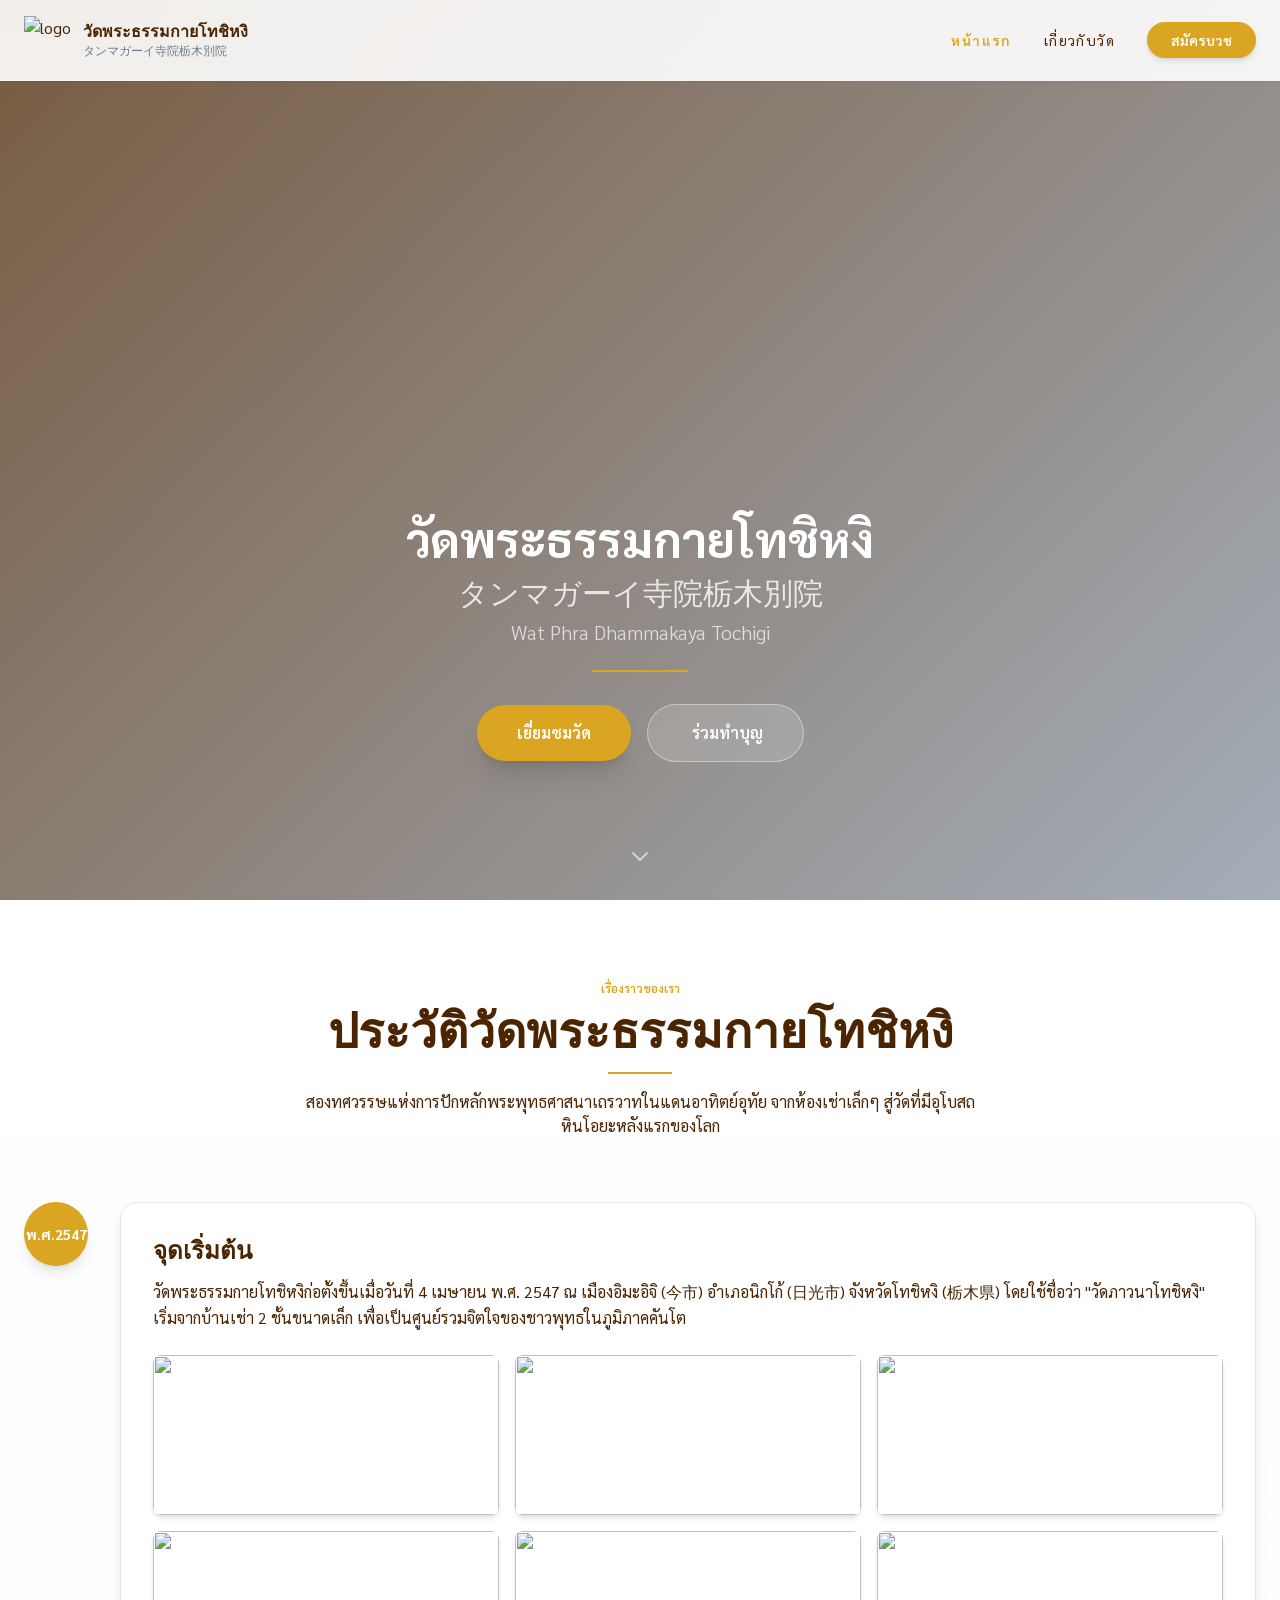
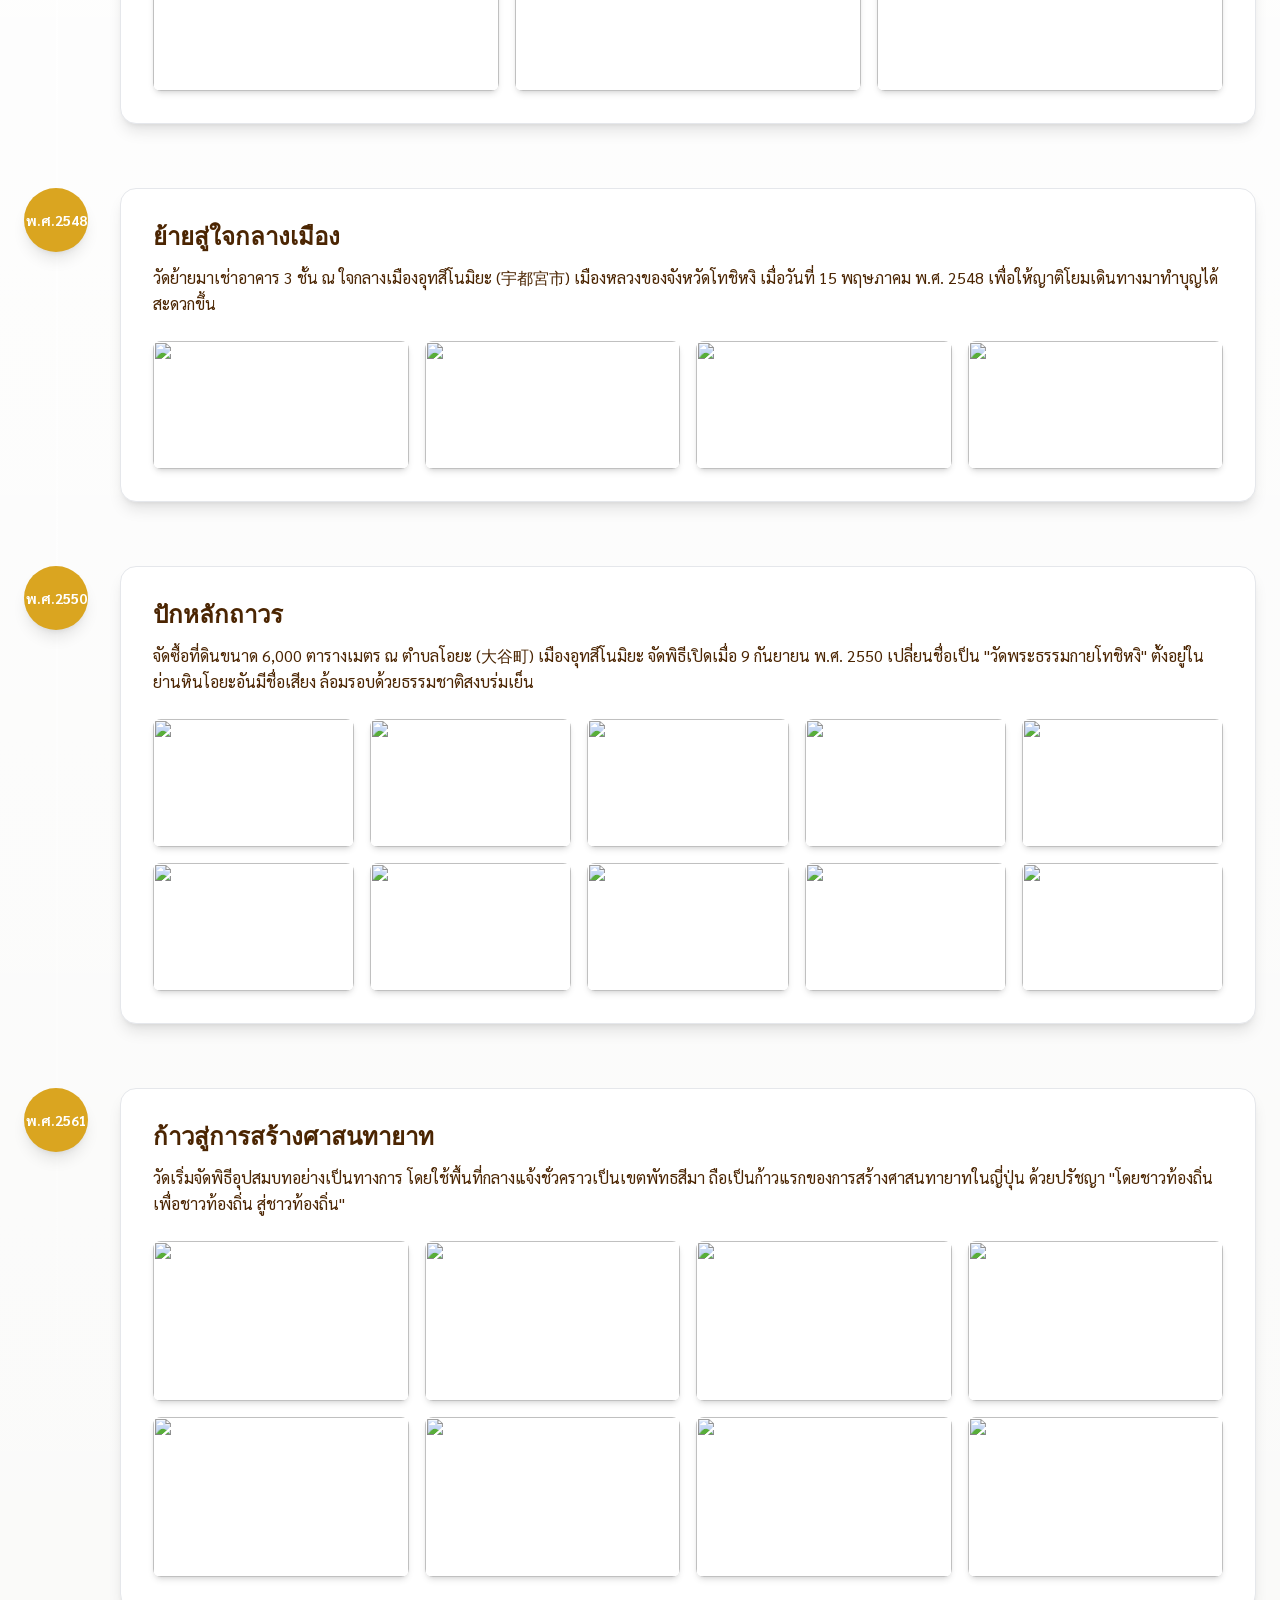
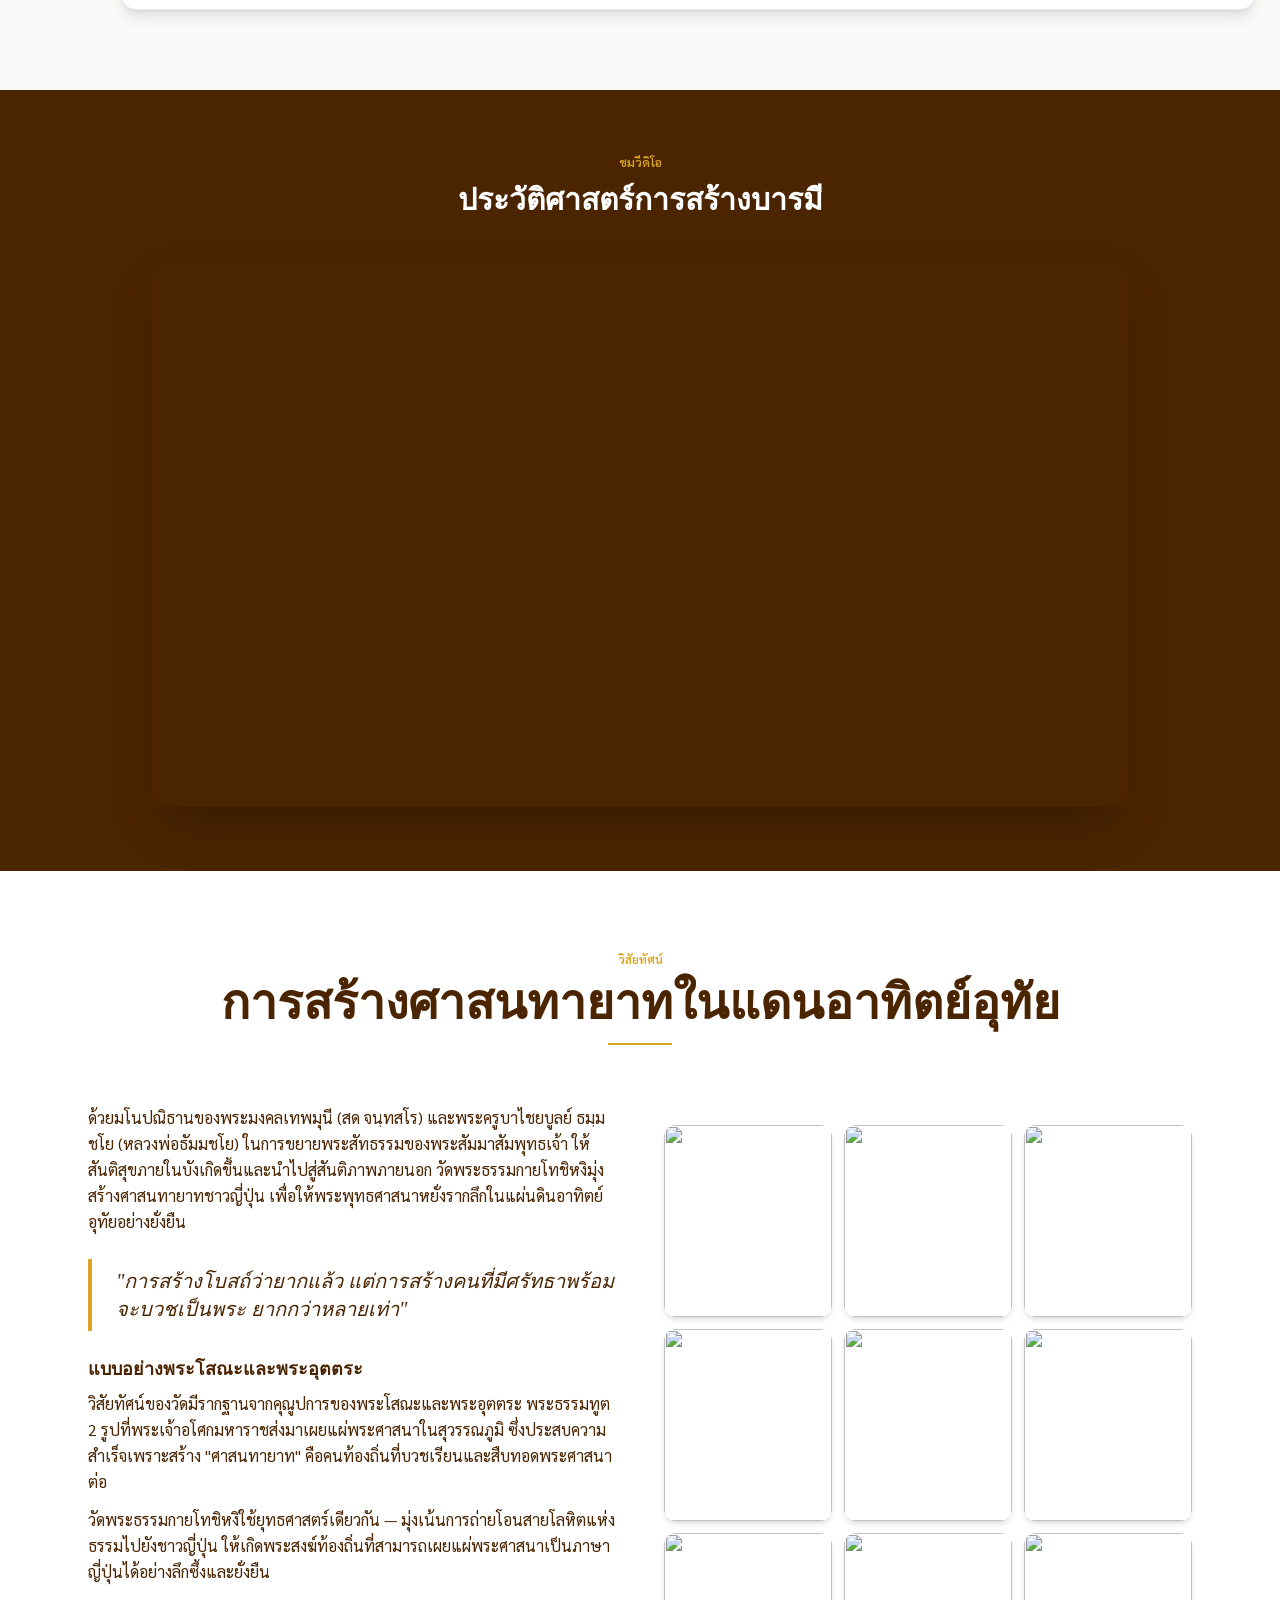
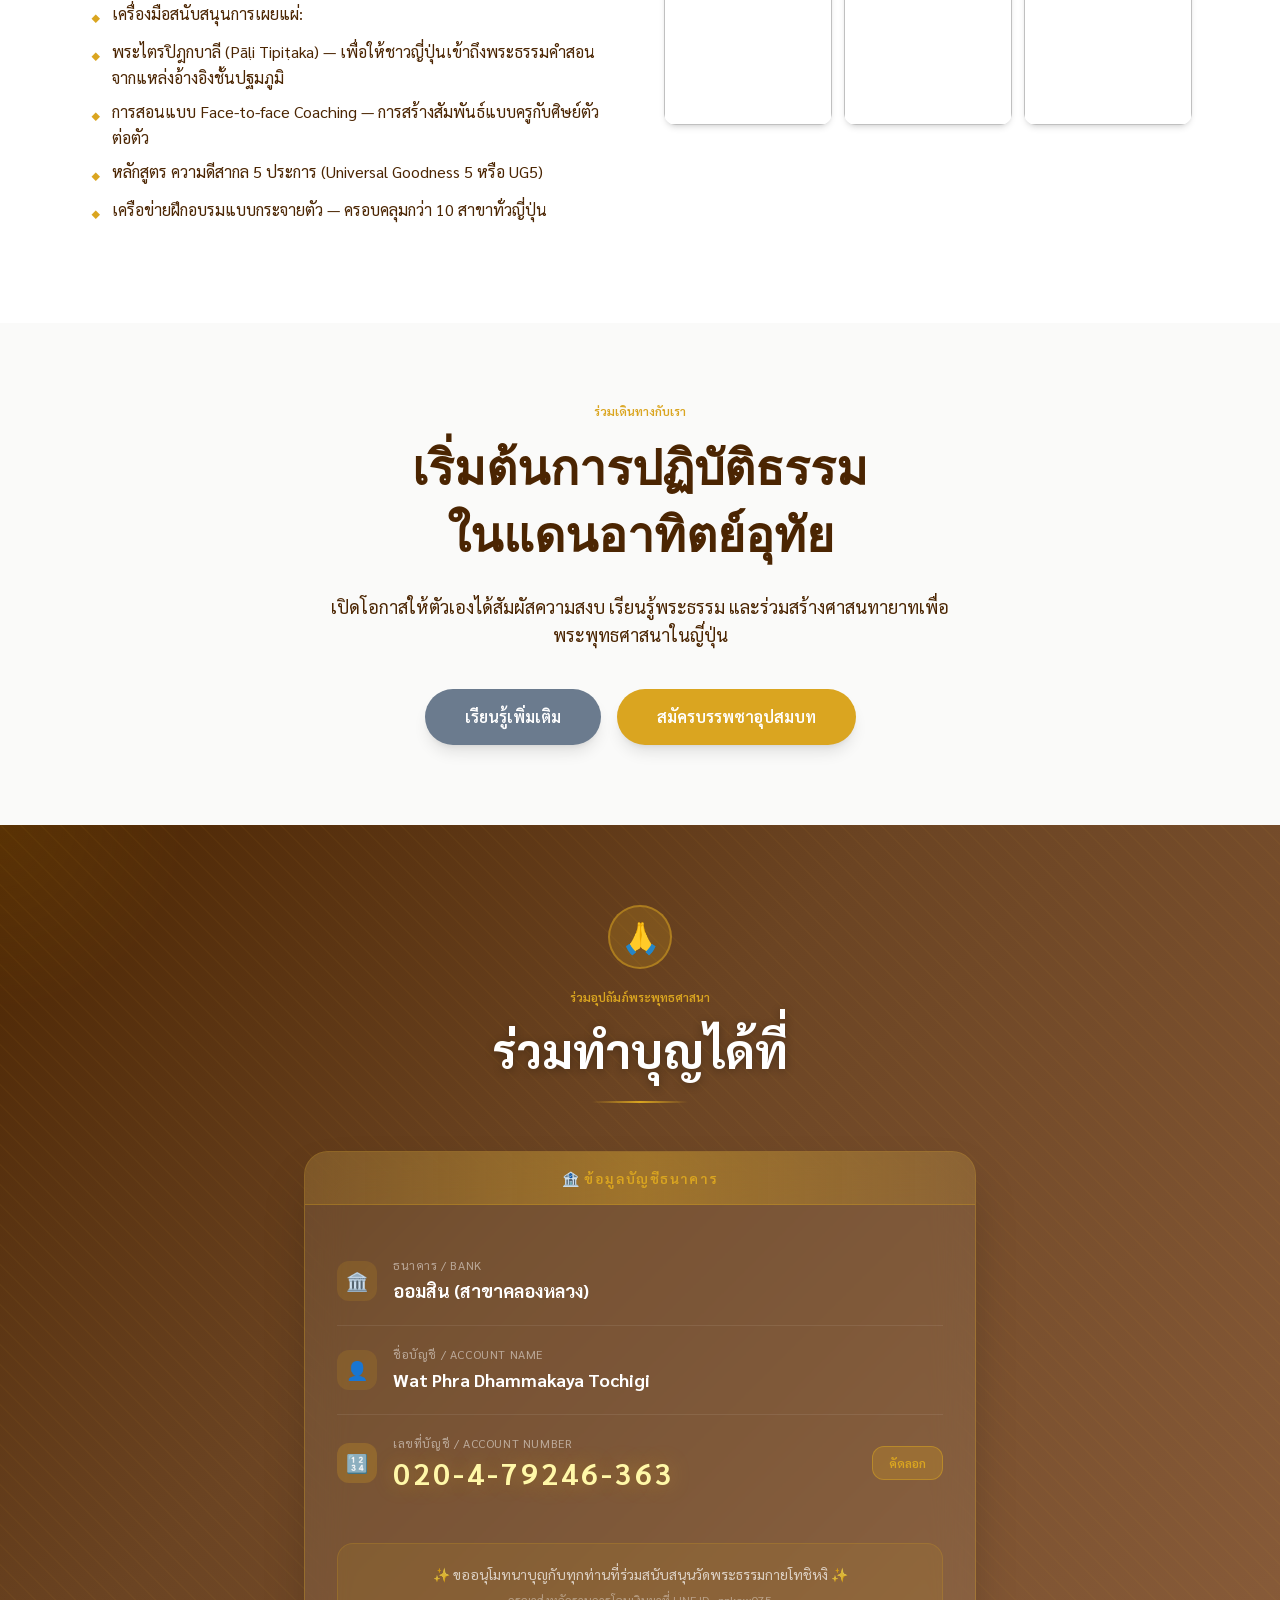
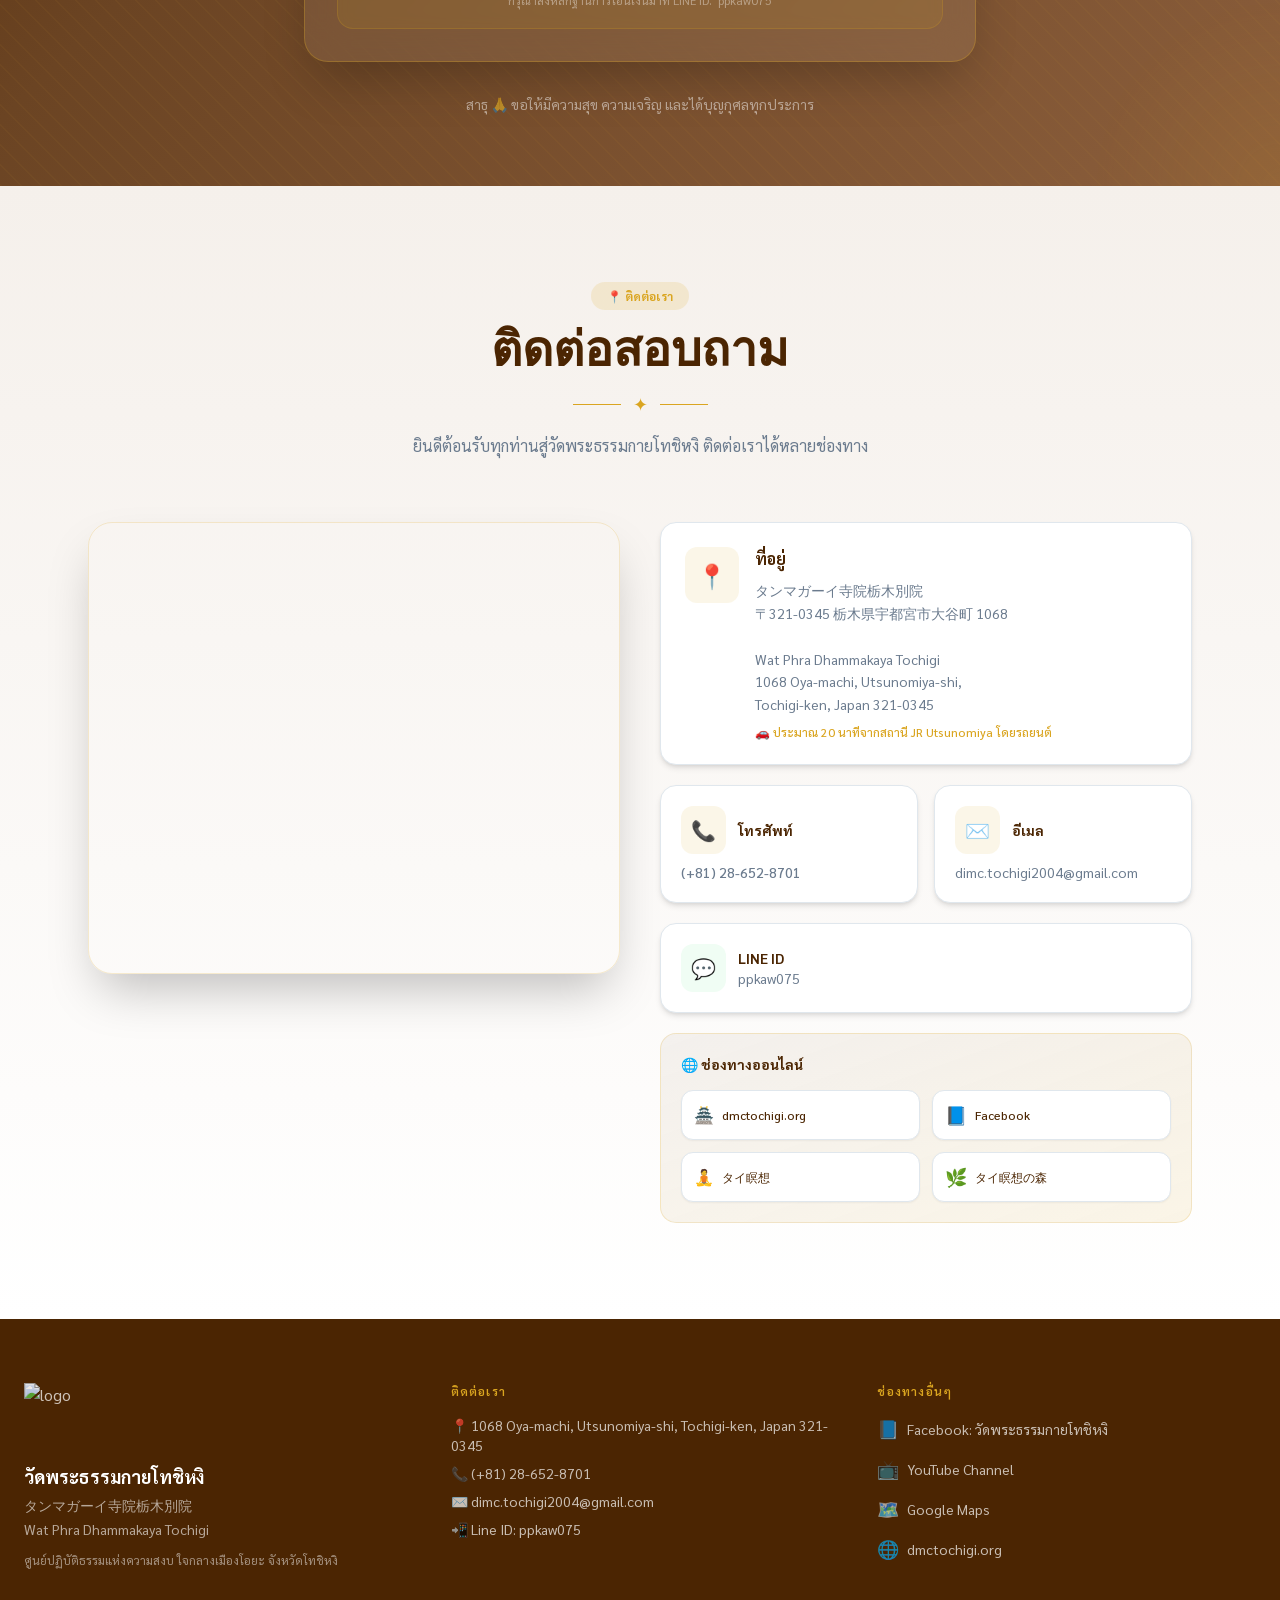
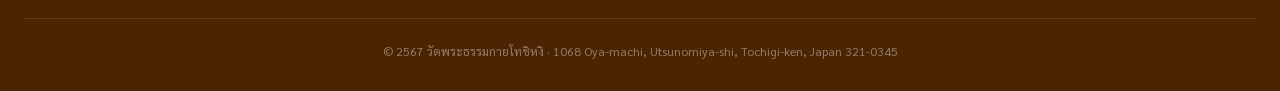
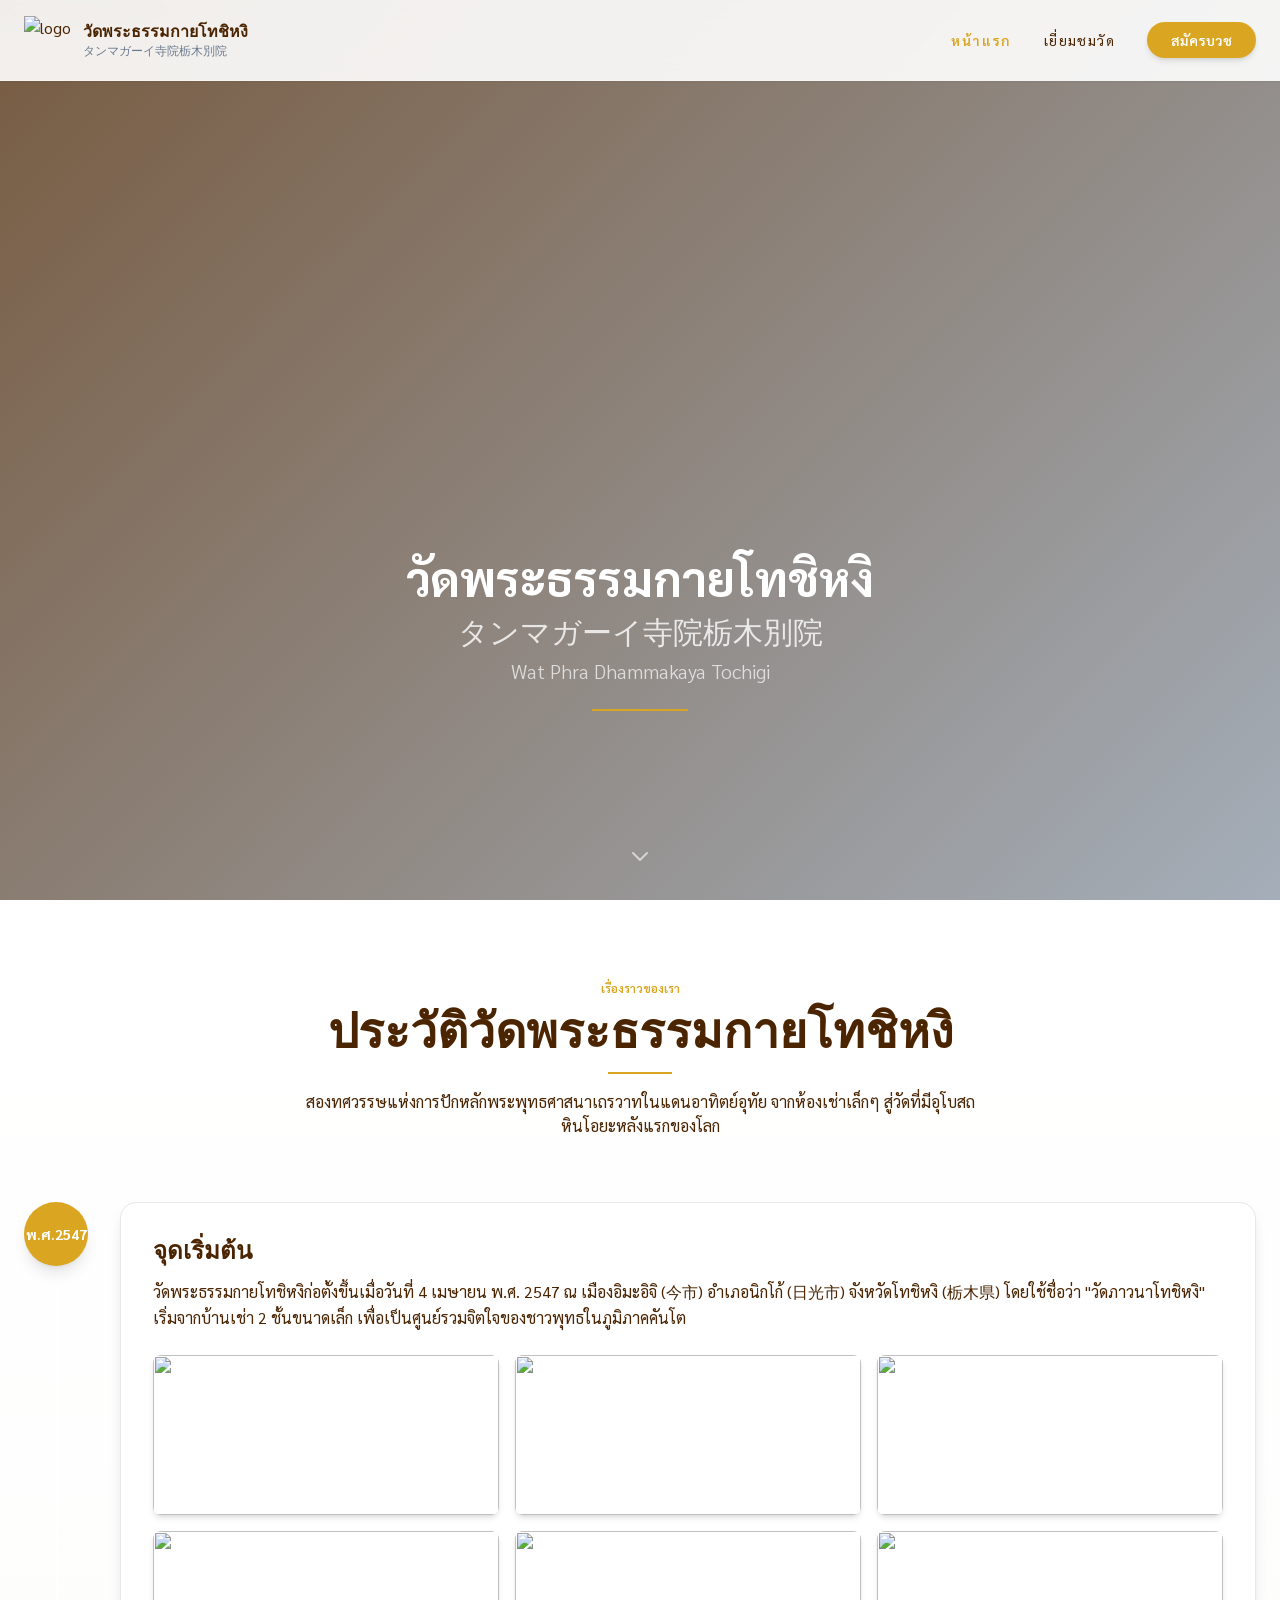
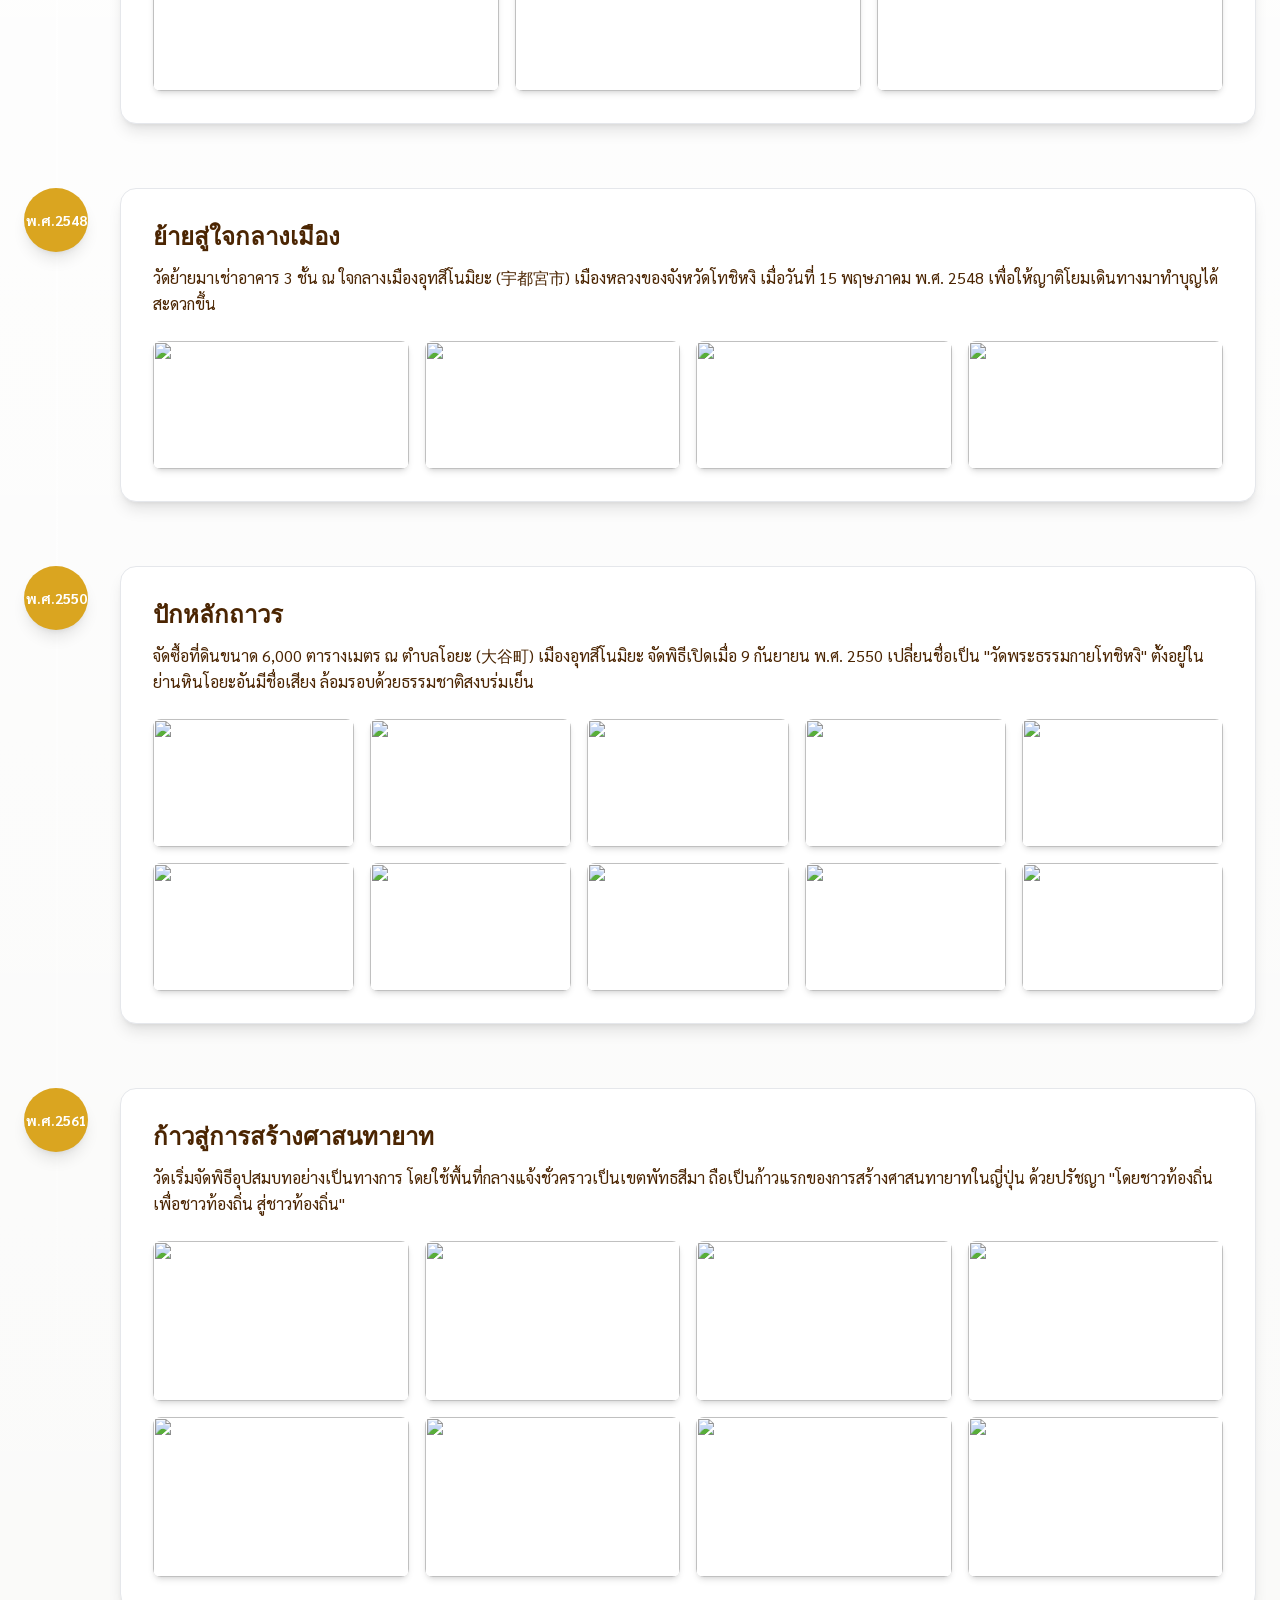
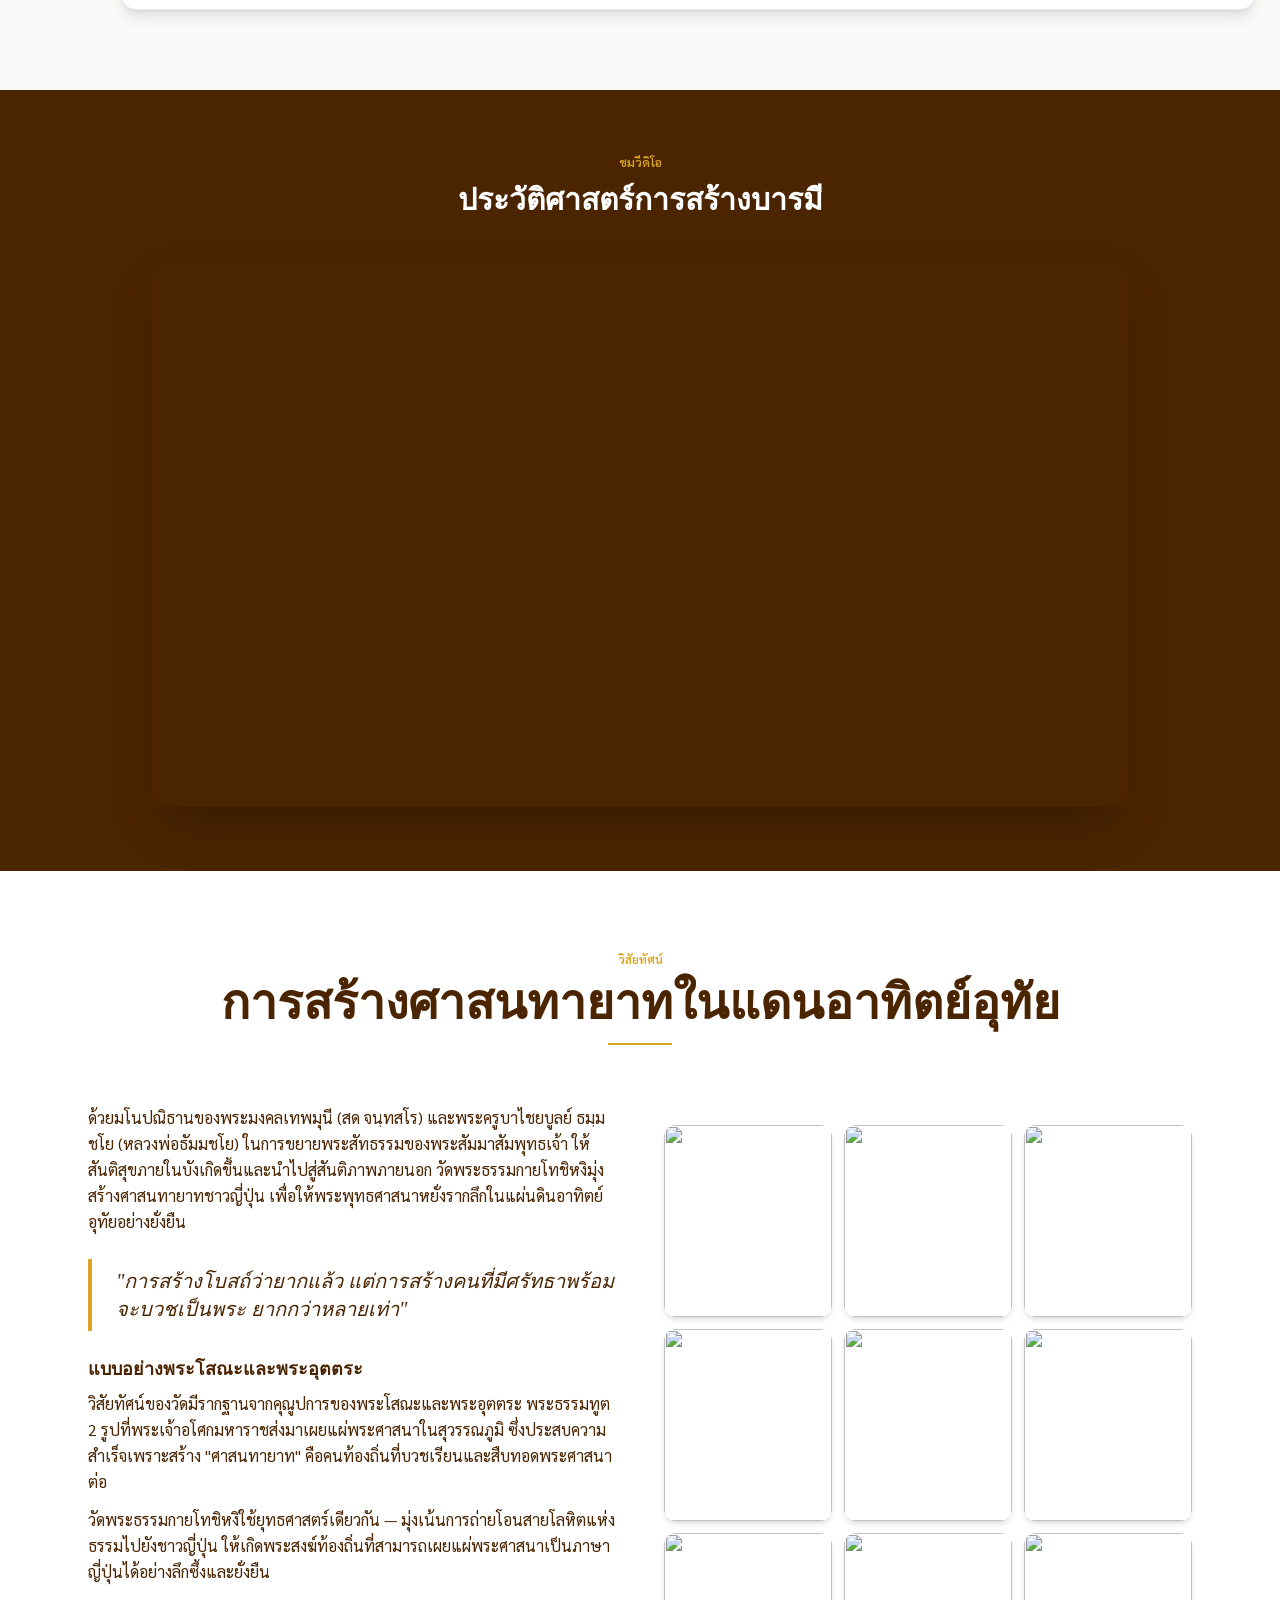
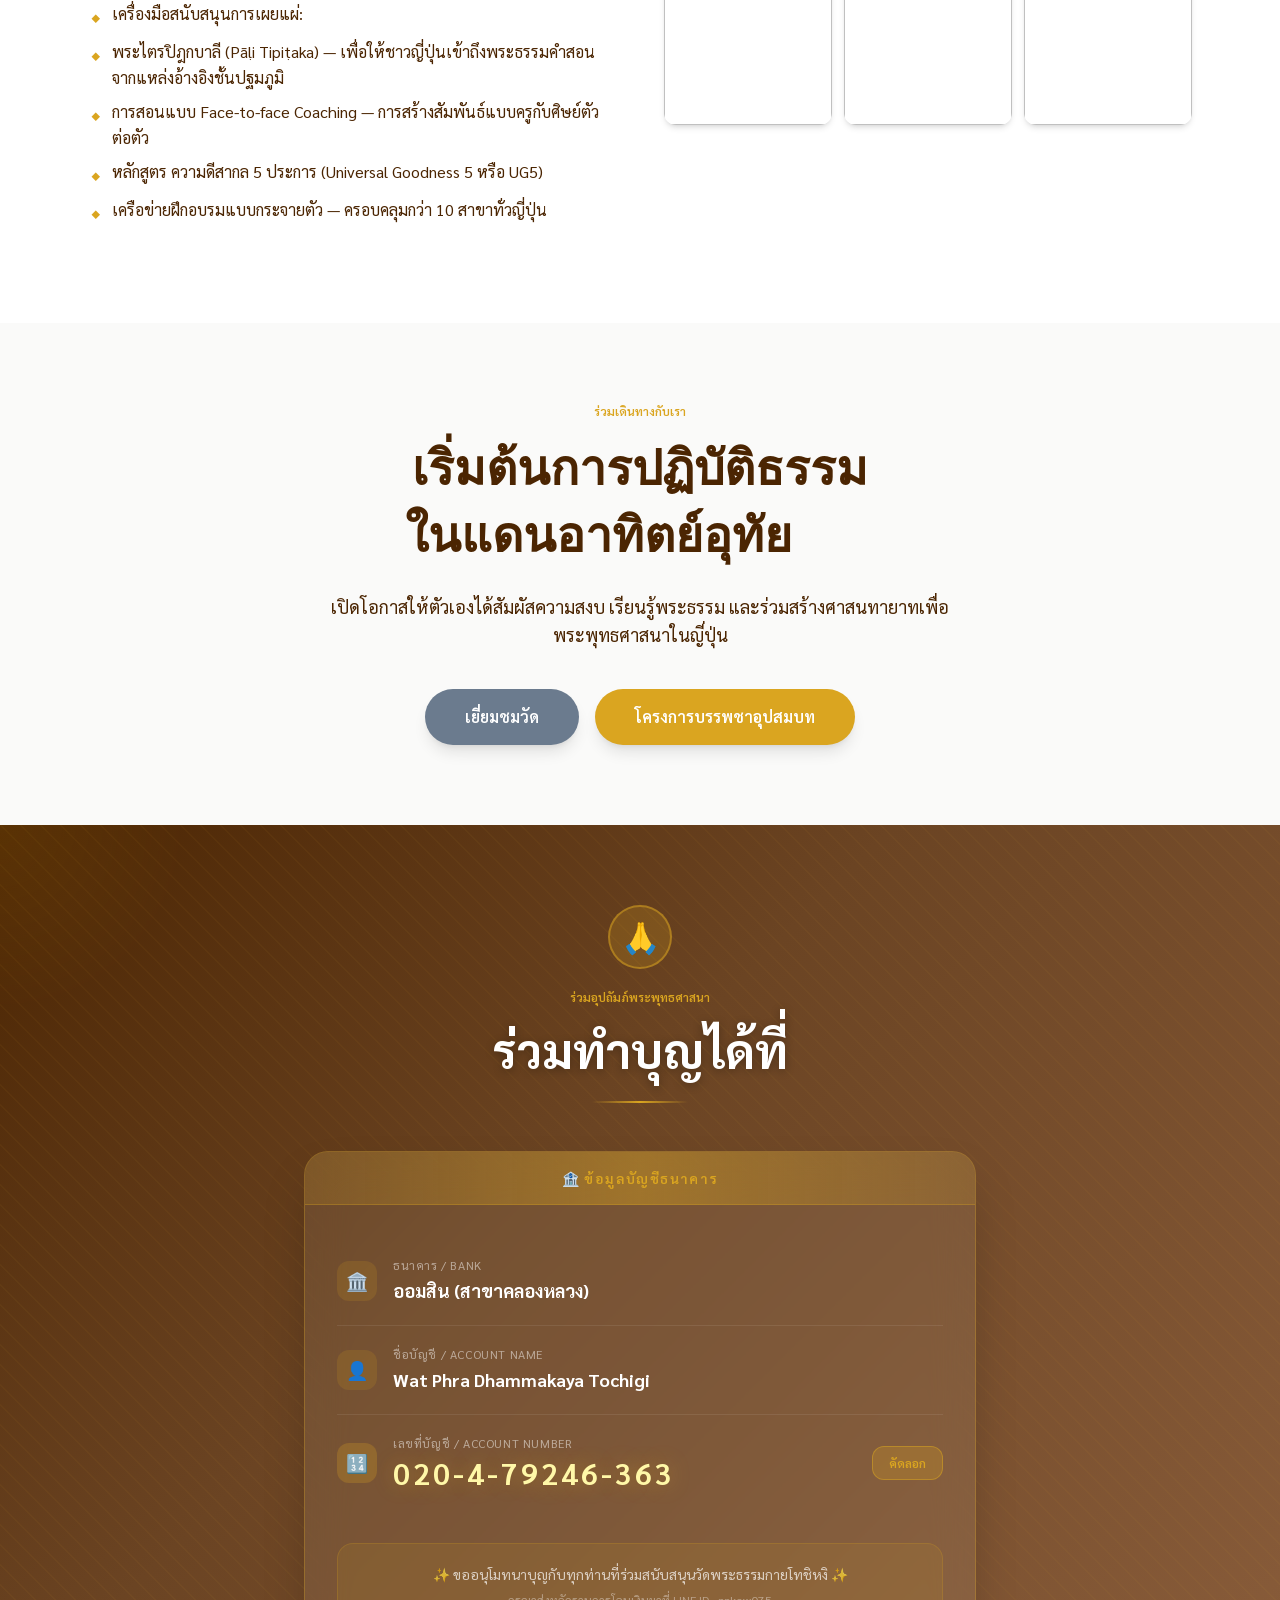
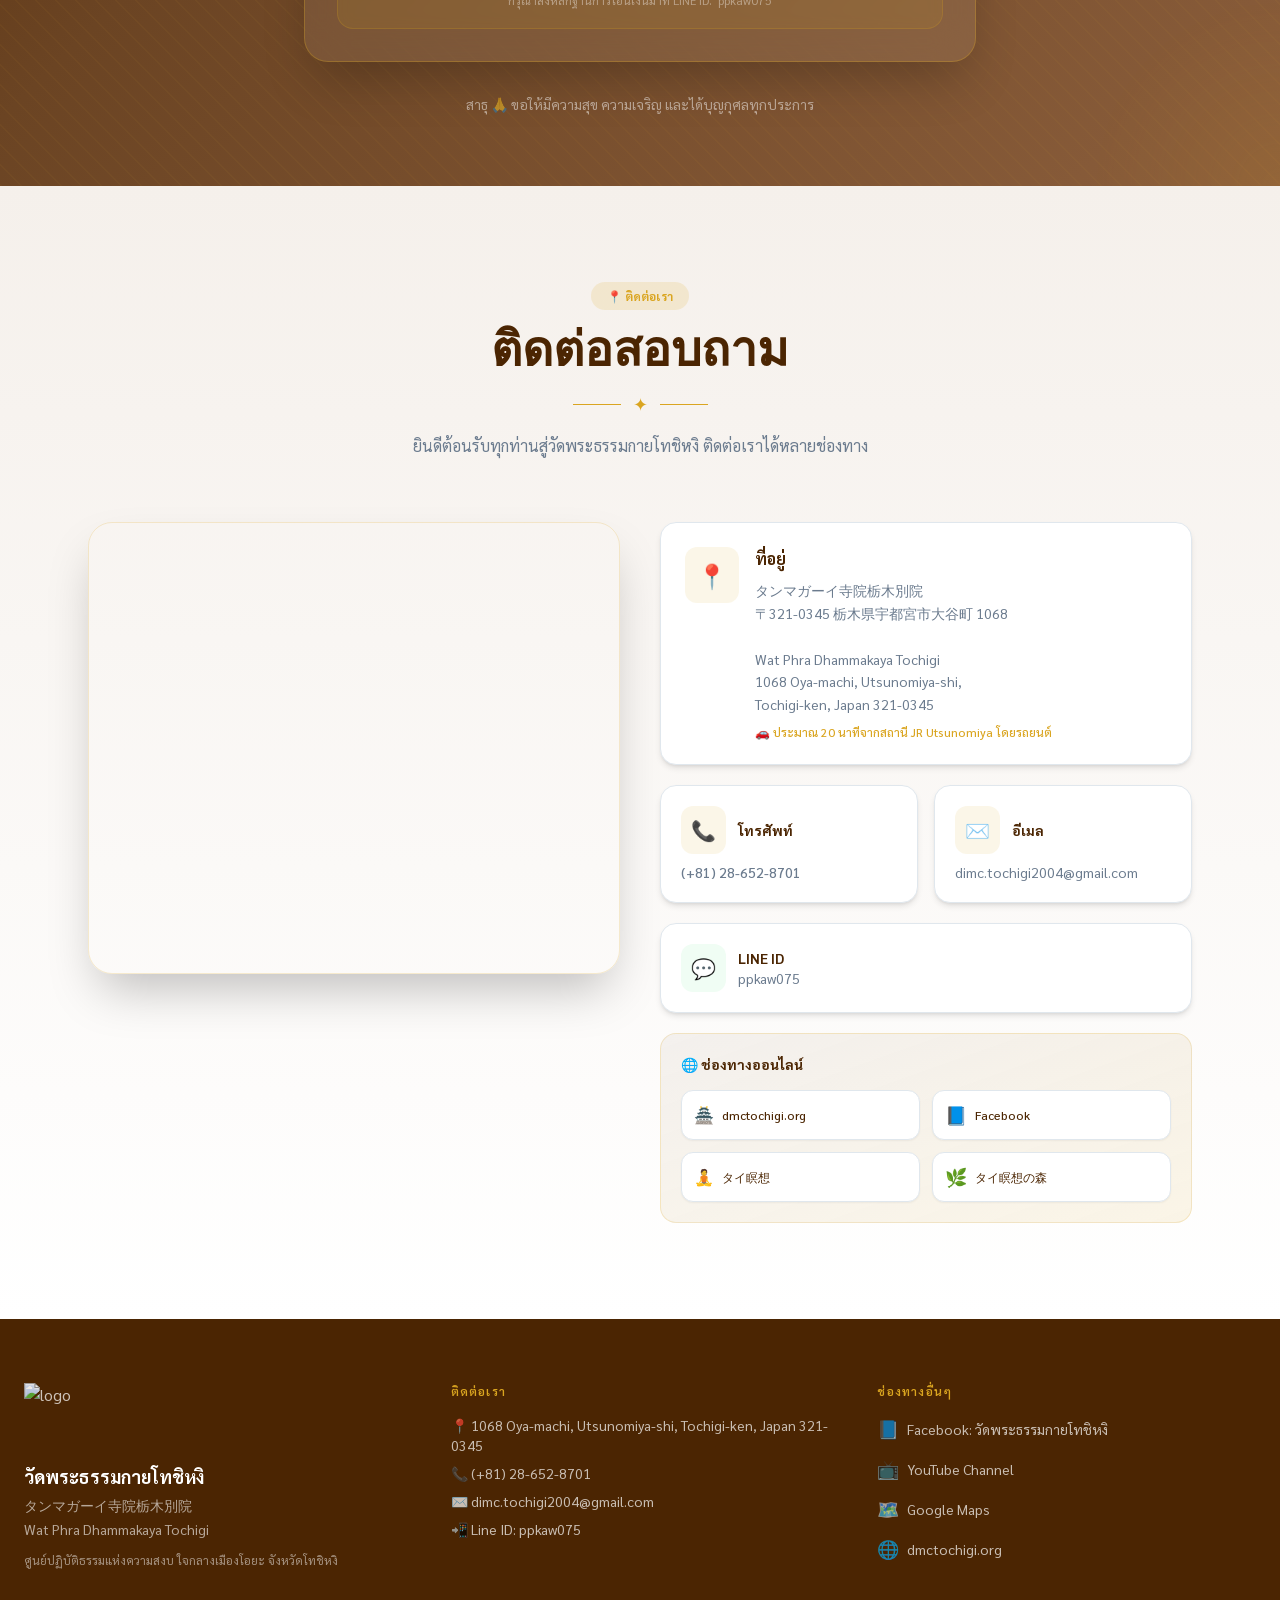
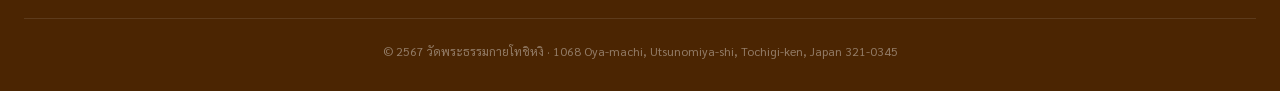
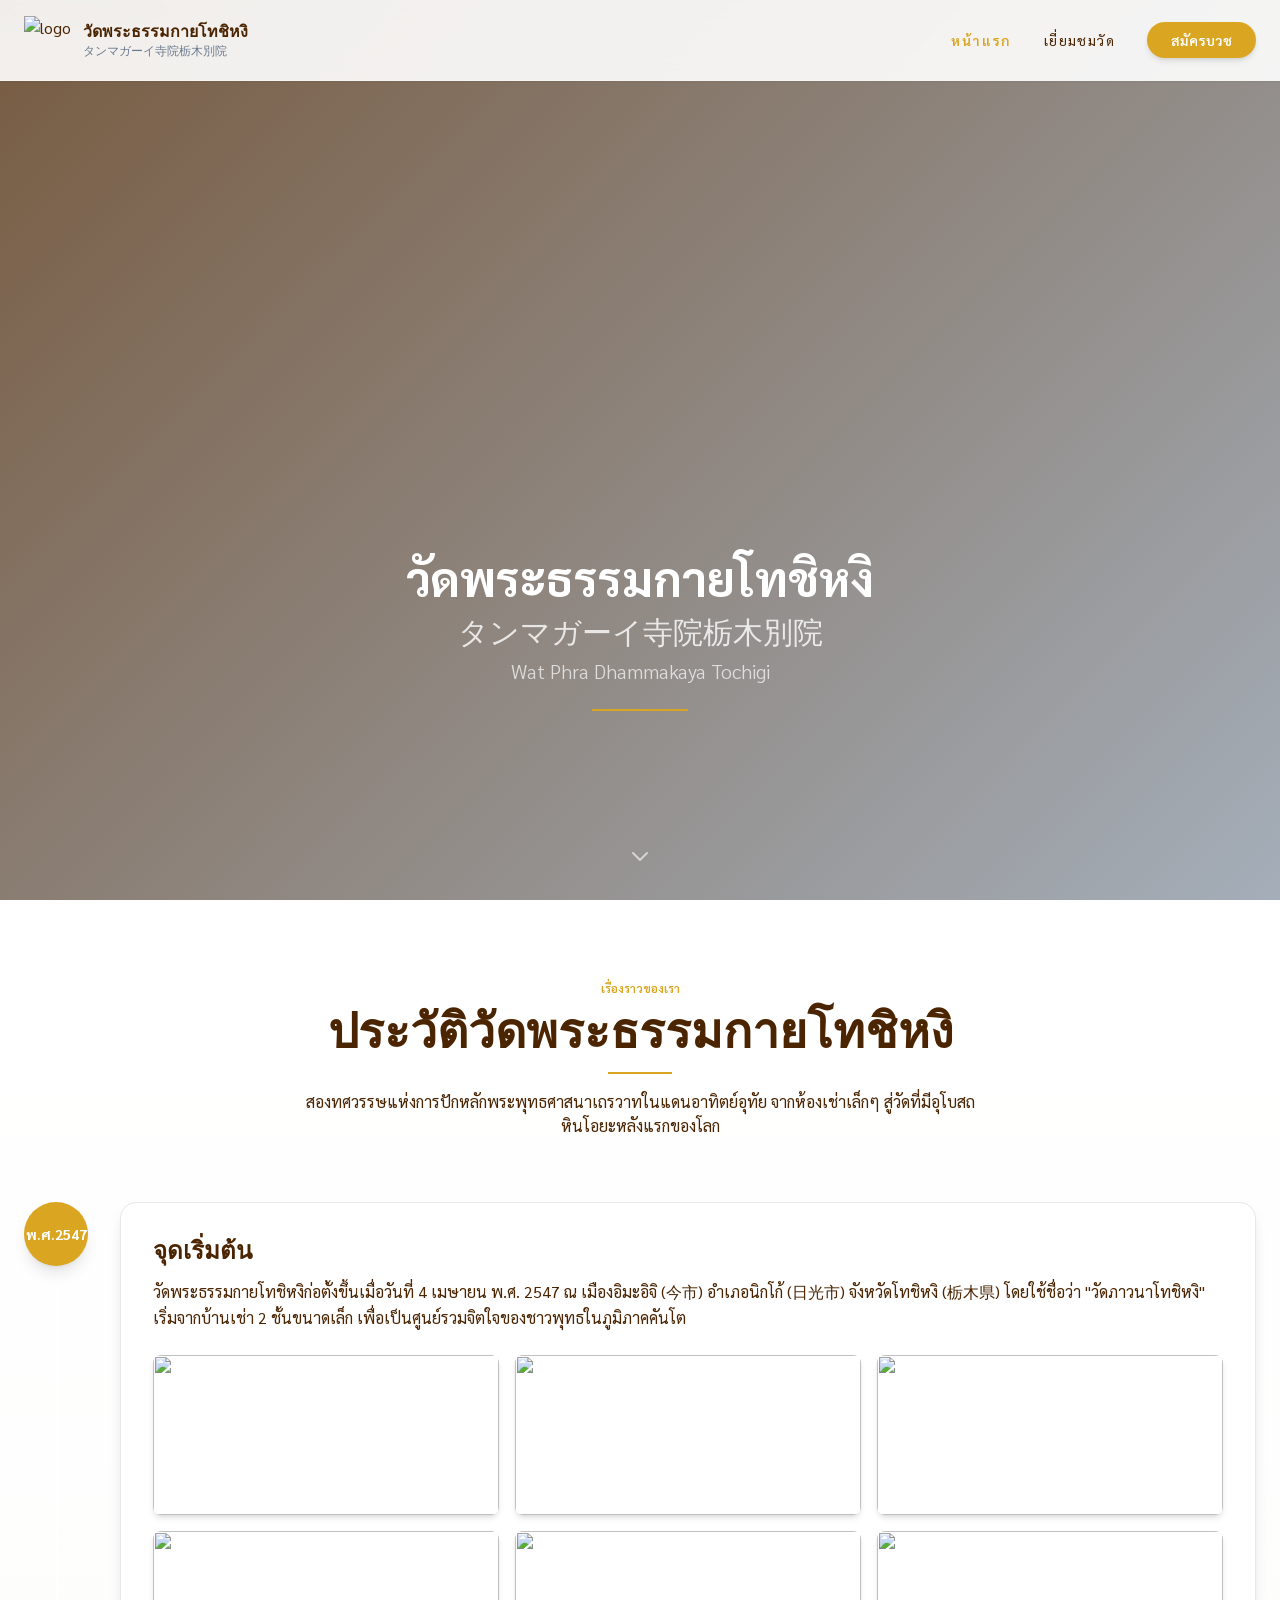
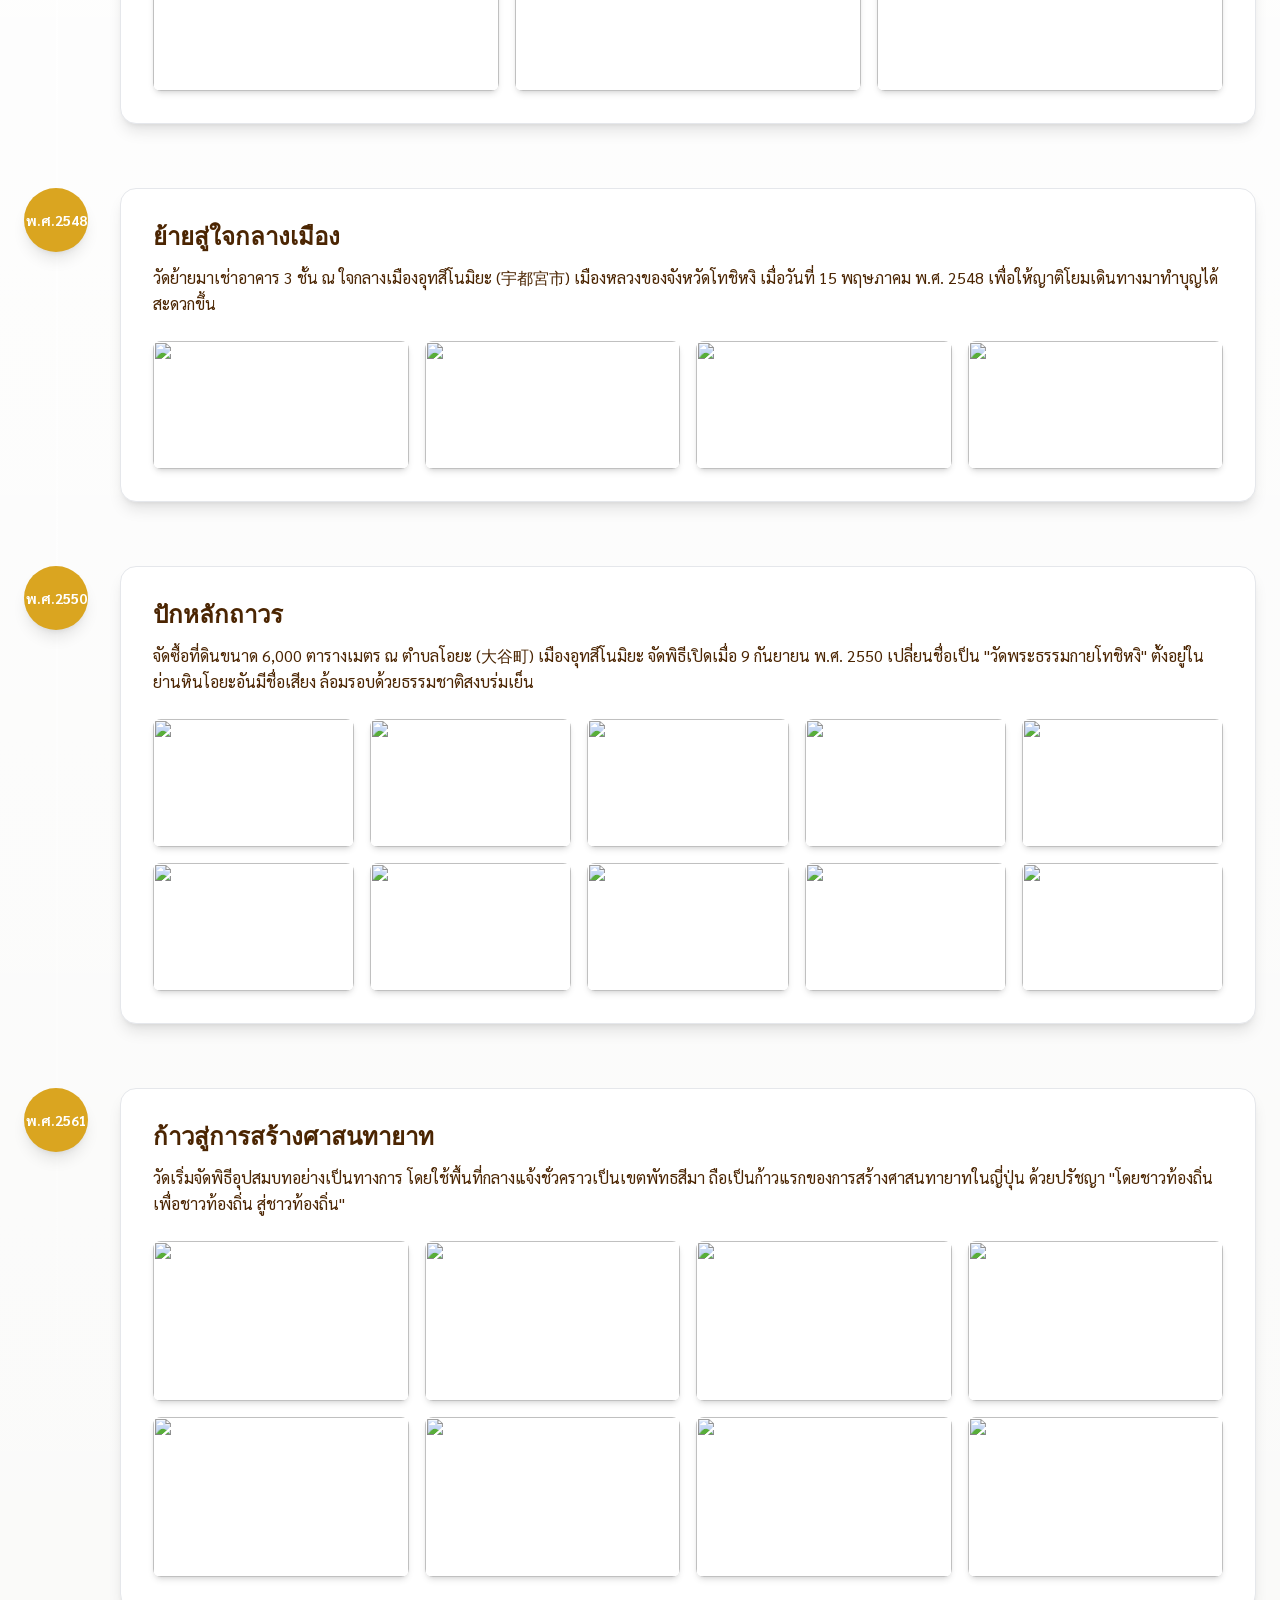
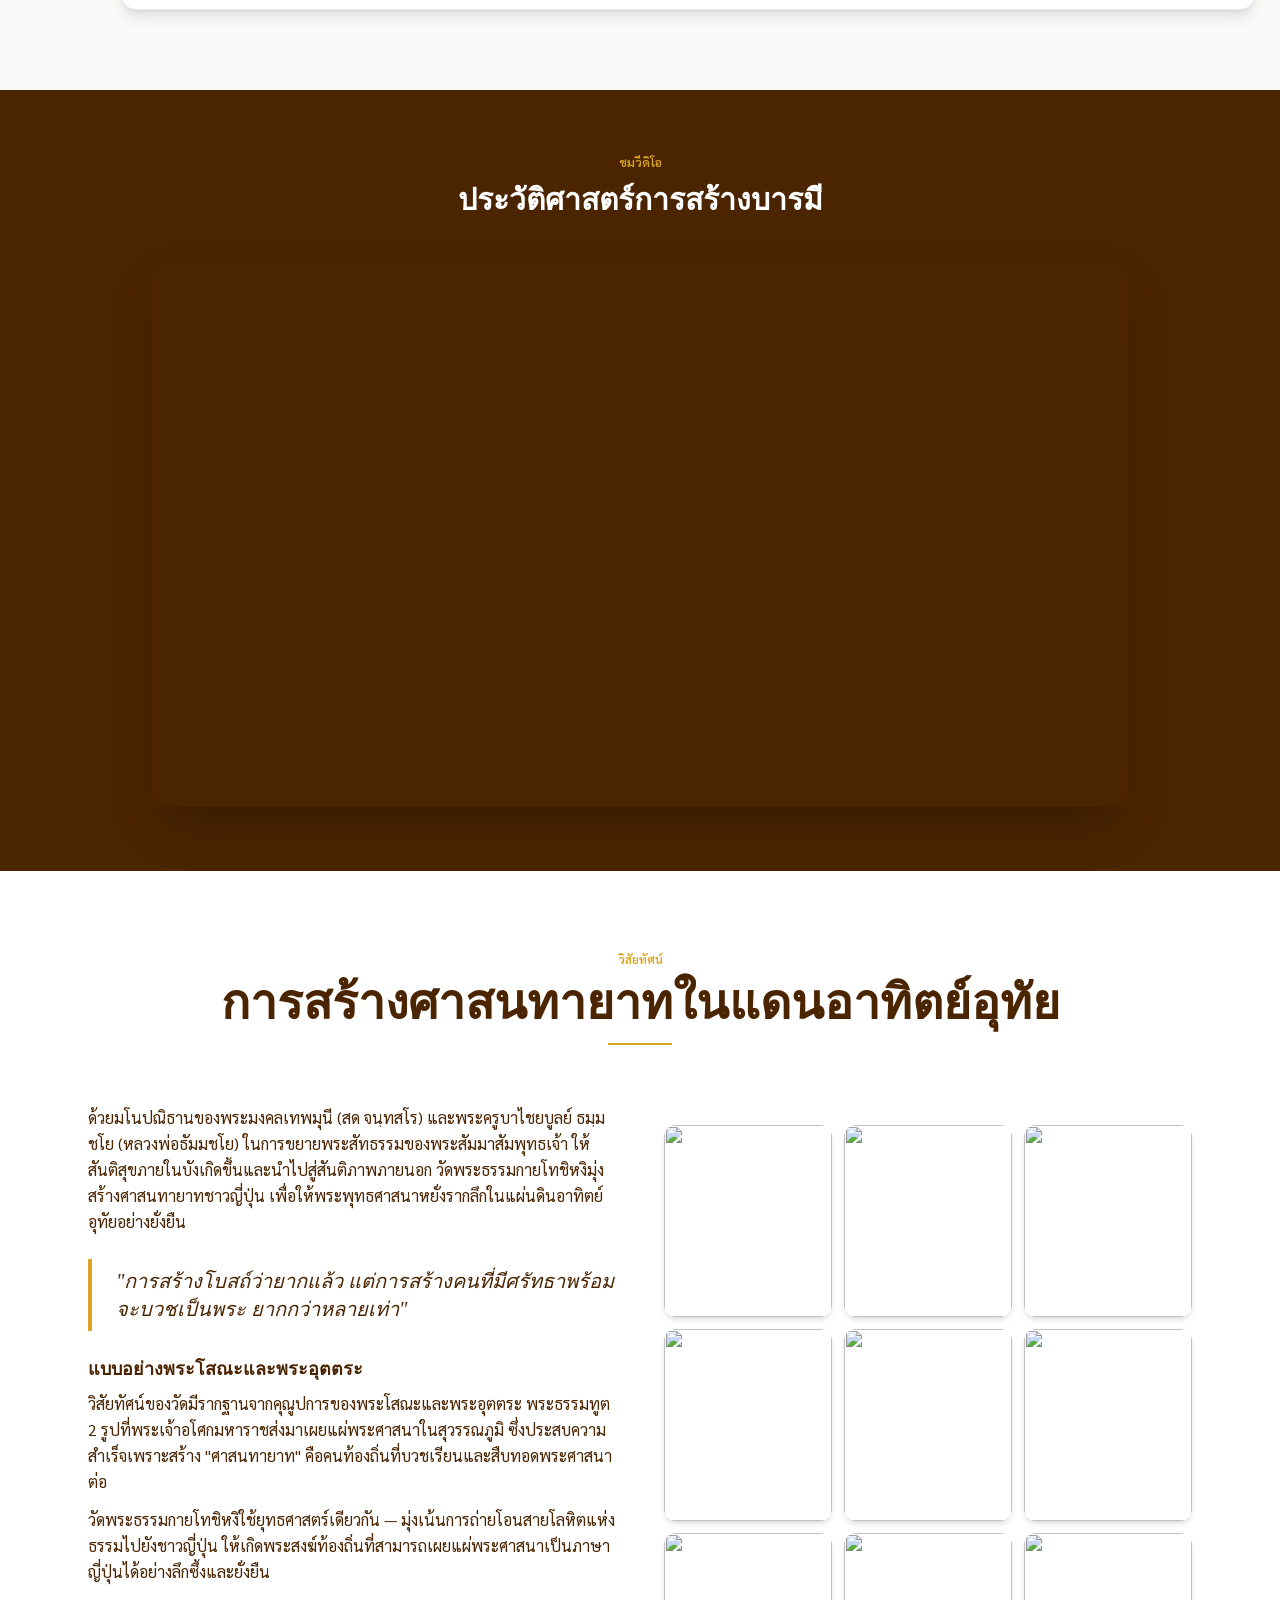
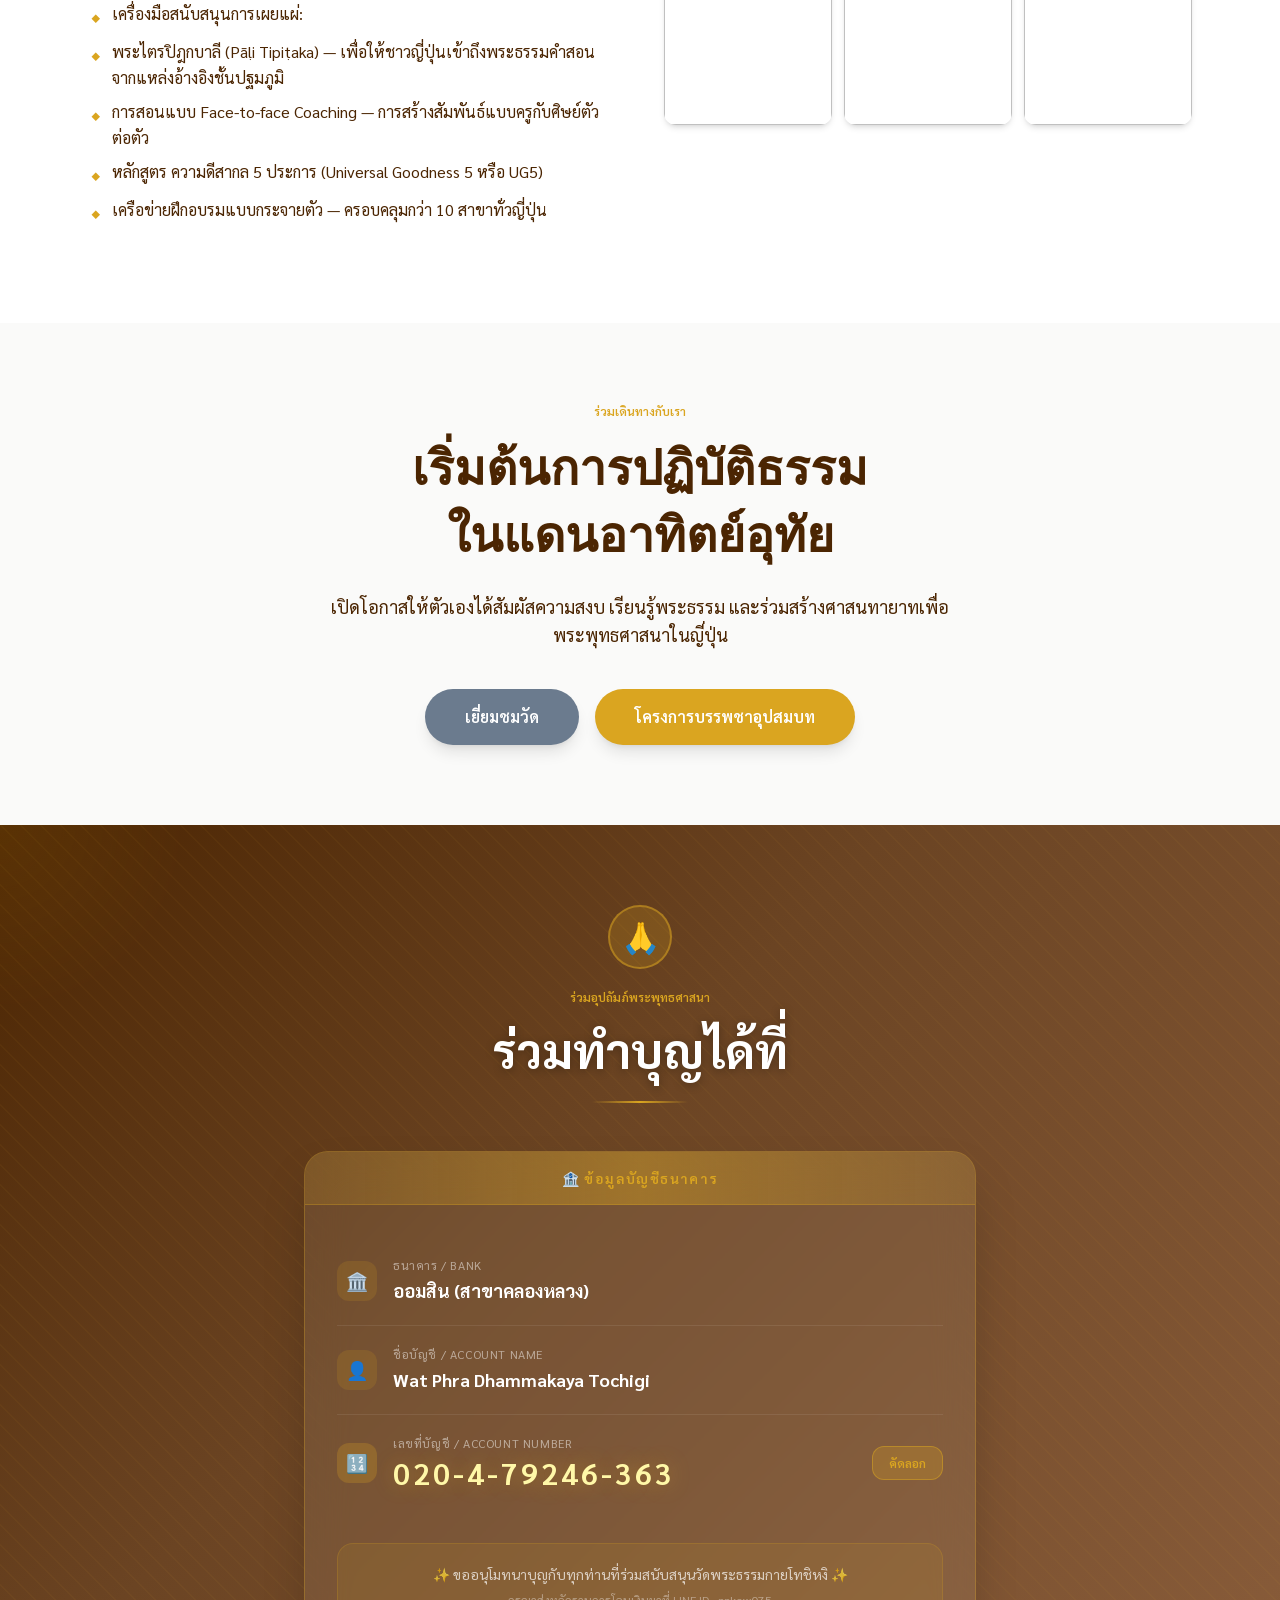
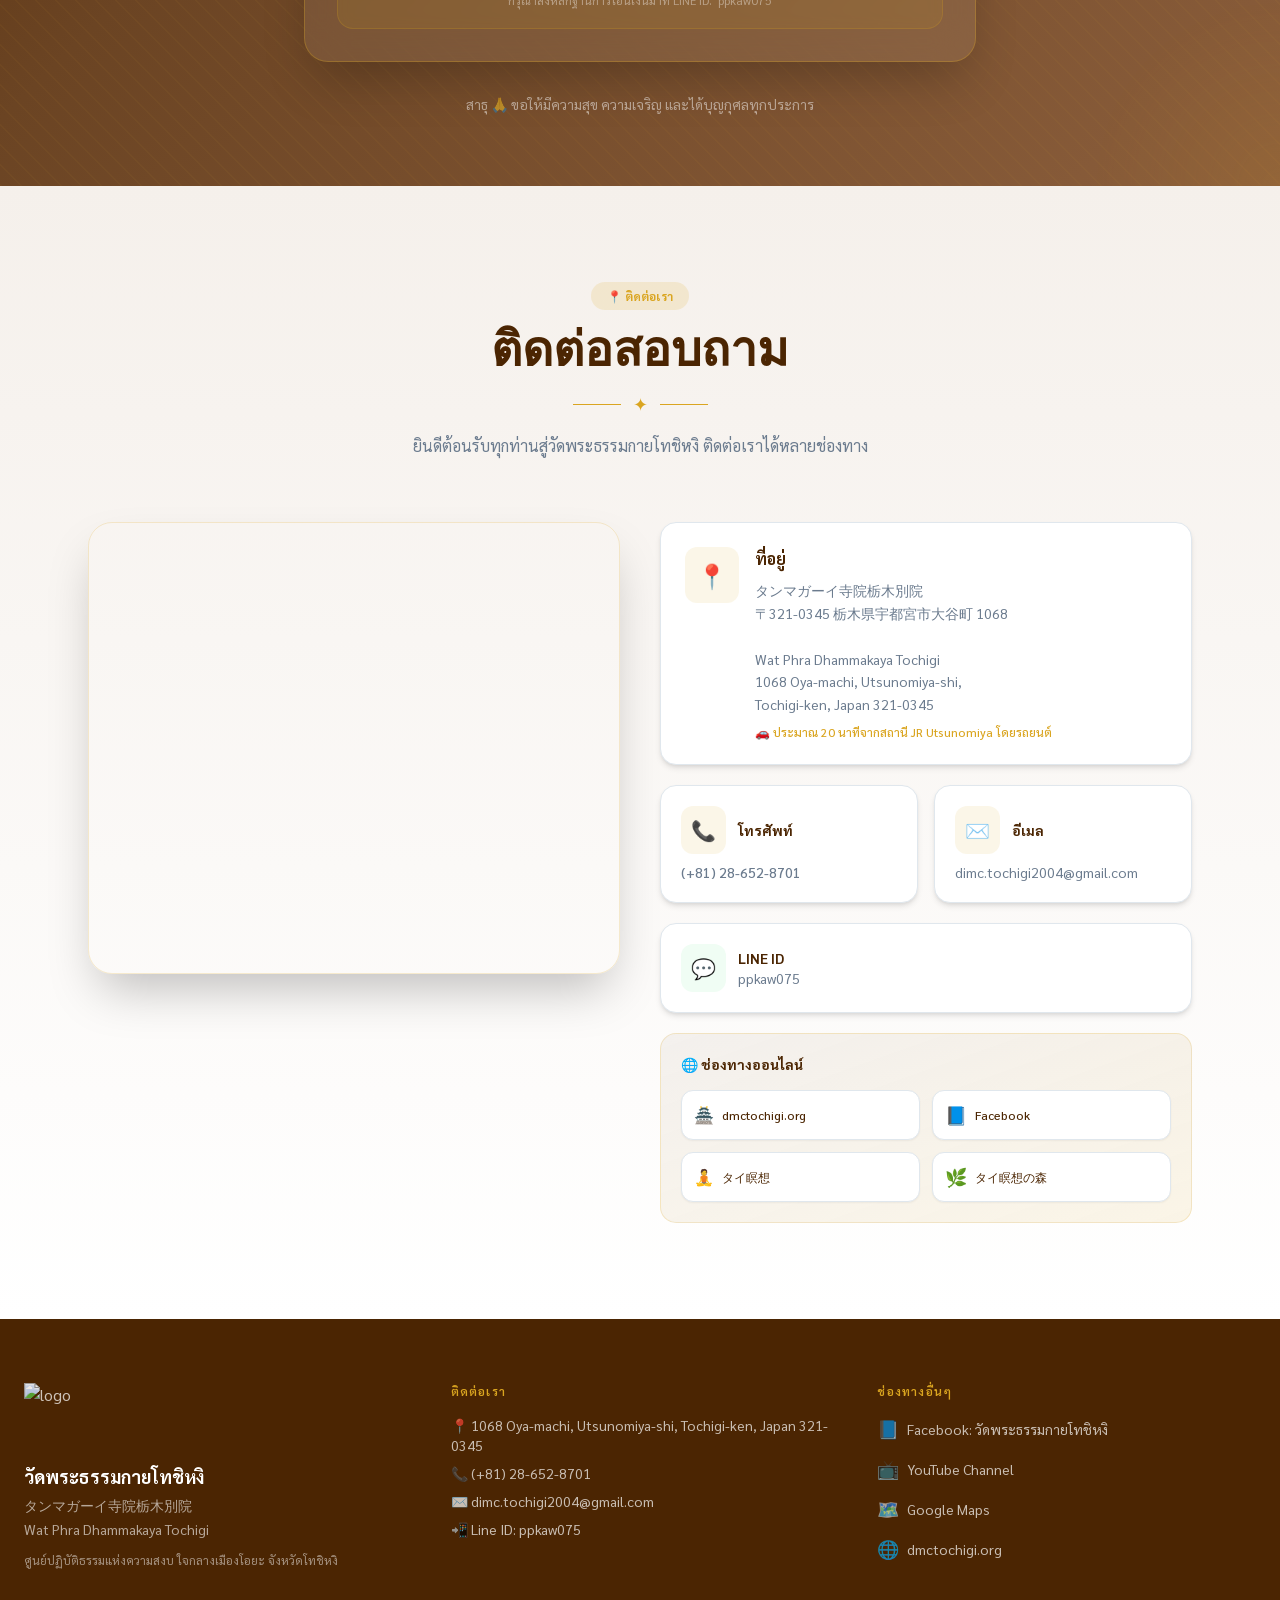
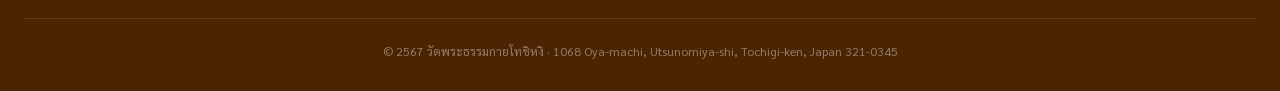
